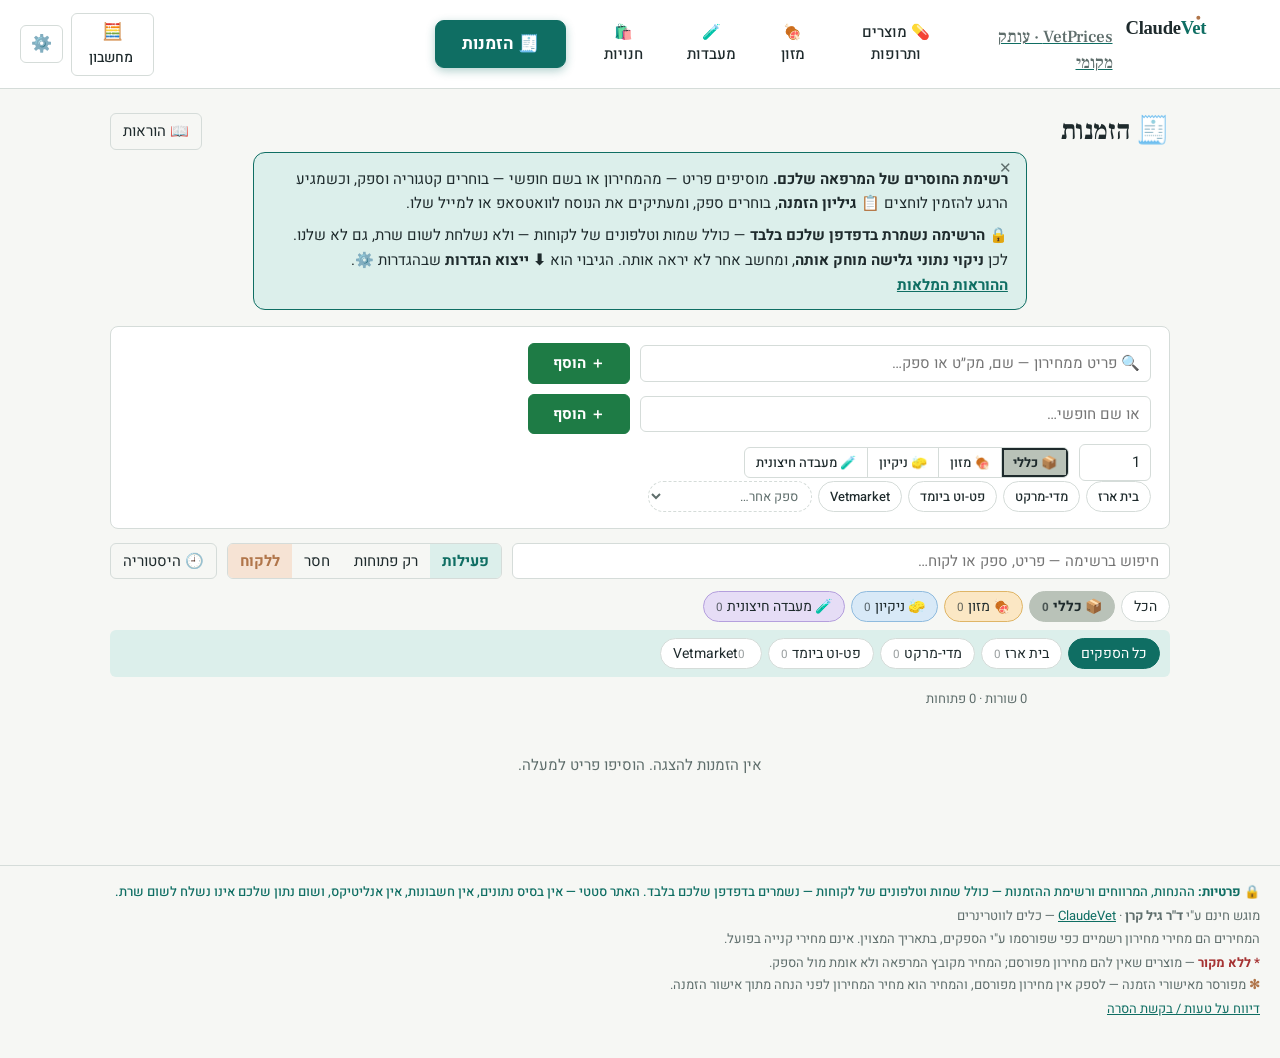
==== downloads/vetprices-offline.html @ 3f44b760 "feat(orders): open the order list to every vet, with instructions The orders screen was clinic-only " ====
<!doctype html>
<html lang="he" dir="rtl">
<head>
<meta charset="utf-8">
<meta name="viewport" content="width=device-width, initial-scale=1">
<meta name="robots" content="noindex, nofollow">
<title>VetPrices — המחירון הווטרינרי הפתוח · ClaudeVet</title>
<link rel="icon" href="data:image/svg+xml;utf8,%3Csvg%20xmlns%3D%22http%3A//www.w3.org/2000/svg%22%20width%3D%2248%22%20height%3D%2248%22%20viewBox%3D%220%200%2048%2048%22%20role%3D%22img%22%20aria-label%3D%22ClaudeVet%22%3E%0A%20%20%3Crect%20width%3D%2248%22%20height%3D%2248%22%20rx%3D%228%22%20fill%3D%22%230F6E63%22/%3E%0A%20%20%3Ctext%20x%3D%229%22%20y%3D%2235%22%20font-family%3D%22%27Frank%20Ruhl%20Libre%27%2CGeorgia%2Cserif%22%20font-weight%3D%22700%22%20font-size%3D%2230%22%20fill%3D%22%23F6F7F4%22%3EV%3C/text%3E%0A%20%20%3Ccircle%20cx%3D%2237%22%20cy%3D%2212%22%20r%3D%223.5%22%20fill%3D%22%23B0754A%22/%3E%0A%3C/svg%3E%0A" type="image/svg+xml">
<link rel="preconnect" href="https://fonts.googleapis.com">
<link rel="stylesheet" href="https://fonts.googleapis.com/css2?family=Heebo:wght@400;500;700&family=Frank+Ruhl+Libre:wght@500;700&display=swap">
<script>if(location.protocol==="http:"&&location.hostname.endsWith("claudevet.com"))location.replace(location.href.replace(/^http:/,"https:"));</script>
<style>
/* ClaudeVet — "קליני מדויק" (brand/claudevet/BRAND.md) */
:root{
  --paper:#F6F7F4; --card:#FFFFFF; --ink:#1E2A2C; --muted:#5F6E6C; --line:#D5DCD9;
  --teal:#0F6E63; --teal-soft:#DCEFEB; --copper:#B0754A; --copper-soft:#F6E3D4;
  --ok:#1E7B45; --ok-bg:#DDF2E4; --warn:#9A6A0B; --warn-bg:#FBEFD0; --crit:#A63434; --crit-bg:#F8DCDC;
  --edit-bg:#FFFDF7;
  /* one colour per order category — the chip, and every row that belongs to it */
  --cat-general:#E7EBE6; --cat-general-b:#B9C2B8;
  --cat-food:#FBE7C4;    --cat-food-b:#DFB566;
  --cat-clean:#D8E9F7;   --cat-clean-b:#8FBBDE;
  --cat-lab:#E6DDF6;     --cat-lab-b:#B49FDD;
  --cat-shop:#FAD9E4;    --cat-shop-b:#E098AF;
}
@media (prefers-color-scheme: dark){ :root{
  --paper:#121A1B; --card:#182223; --ink:#E7ECEA; --muted:#9BABA8; --line:#2A3637;
  --teal:#5CC4B5; --teal-soft:#1B3733; --copper:#D9A06E; --copper-soft:#3B2A1B;
  --ok:#6FD495; --ok-bg:#163826; --warn:#E5B85C; --warn-bg:#3A2E10; --crit:#F08A8A; --crit-bg:#432020;
  --edit-bg:#1F2A2B;
  --cat-general:#2B3435; --cat-general-b:#4B5857;
  --cat-food:#3E3216;    --cat-food-b:#7C6428;
  --cat-clean:#18303F;   --cat-clean-b:#2F5D79;
  --cat-lab:#2C2440;     --cat-lab-b:#544379;
  --cat-shop:#3D2029;    --cat-shop-b:#75404F;
}}
*{box-sizing:border-box}
[hidden]{display:none!important}
html{-webkit-text-size-adjust:100%}
body{margin:0;background:var(--paper);color:var(--ink);font-family:Heebo,Arial,sans-serif;font-size:15px;line-height:1.5}
h1,h2{font-family:"Frank Ruhl Libre",Georgia,serif;font-weight:700;text-wrap:balance;margin:0}
a{color:var(--teal)}
button{font:inherit;cursor:pointer;border-radius:6px;border:1px solid var(--line);background:var(--card);color:var(--ink);padding:6px 12px}
button:focus-visible,input:focus-visible,a:focus-visible{outline:2px solid var(--teal);outline-offset:2px}
button.ghost{background:transparent}
button.small{padding:3px 9px;font-size:13px}
button.danger{color:var(--crit)}
input[type=search],input[type=text],input[type=number]{font:inherit;border:1px solid var(--line);border-radius:6px;padding:6px 10px;background:var(--card);color:var(--ink)}
.sr-only{position:absolute;width:1px;height:1px;overflow:hidden;clip-path:inset(50%)}

/* gate */
.gate{min-height:100vh;display:grid;place-items:center;padding:24px}
.gate-card{background:var(--card);border:1px solid var(--line);border-radius:8px;box-shadow:0 1px 2px rgba(30,42,44,.05),0 8px 28px rgba(30,42,44,.07);padding:36px 32px;max-width:440px;width:100%;text-align:center}
.gate-logo{height:36px;margin-bottom:18px}
.gate-card h1{font-size:26px;margin-bottom:8px}
.gate-card p{color:var(--muted);margin:0 0 18px}
.gate-card form{display:flex;gap:8px}
.gate-card input{flex:1;text-align:center;font-size:18px;letter-spacing:.08em}
.gate-card button[type=submit]{background:var(--teal);color:#fff;border-color:var(--teal);font-weight:700}
.gate-err{color:var(--crit)!important}
.gate-foot{font-size:13px;margin:0!important}

/* header */
.top{display:flex;align-items:center;gap:18px;flex-wrap:nowrap;padding:12px 20px;background:var(--card);border-bottom:1px solid var(--line);position:sticky;top:0;z-index:5}
.brand{display:flex;align-items:baseline;gap:10px}
.brand img{height:30px;display:block}
.product{font-family:"Frank Ruhl Libre",Georgia,serif;font-weight:500;color:var(--muted);font-size:17px}
.tabs{display:flex;gap:4px}
.tabs button{border:none;background:transparent;padding:8px 12px;font-weight:500;border-bottom:2px solid transparent;border-radius:0}
.tabs button.on{border-bottom-color:var(--teal);color:var(--teal);font-weight:700}
.top-actions{display:flex;gap:8px;align-items:center}
.top-nav{display:flex;align-items:center;gap:18px;min-width:0}
.mode{background:var(--card);border-color:var(--teal);color:var(--teal);font-weight:700}
.mode[aria-pressed=true]{background:var(--teal);color:#fff}

main{max-width:1280px;margin:0 auto;padding:16px 20px 48px}
.controls .row{display:flex;gap:10px;flex-wrap:wrap;align-items:center}
.controls input[type=search]{flex:1;min-width:220px}
.seg{display:inline-flex;border:1px solid var(--line);border-radius:6px;overflow:hidden}
.seg button{border:none;border-radius:0;background:transparent;padding:6px 12px}
.seg button.on{background:var(--teal-soft);color:var(--teal);font-weight:700}
.dl{text-decoration:none;padding:6px 12px;border:1px solid var(--line);border-radius:6px;color:var(--ink);white-space:nowrap}
.chips{display:flex;flex-wrap:wrap;gap:6px;margin-top:12px}
.chips.sub{margin-top:8px;padding:8px 10px;background:var(--teal-soft);border-radius:6px}
#oSups .chip:not(.on) small:only-child{opacity:.45}
.chip{border-radius:999px;padding:4px 12px;font-size:14px;background:var(--card)}
.chip.on{background:var(--teal);color:#fff;border-color:var(--teal)}
.chip small{opacity:.7;margin-inline-start:4px;font-variant-numeric:tabular-nums}
.chip .st{display:inline-block;width:7px;height:7px;border-radius:50%;margin-inline-start:6px;vertical-align:middle}
.st.ok{background:var(--ok)} .st.stale{background:var(--warn)} .st.missing{background:var(--crit)}

/* pricing bar */
.pricing-bar{margin:14px 0 4px;border:1px solid var(--teal);border-radius:8px;background:var(--card);padding:12px 14px}
.pb-head{display:flex;gap:12px;align-items:center;flex-wrap:wrap;margin-bottom:10px}
.pb-head strong{color:var(--teal);font-size:16px}
.pb-note{color:var(--muted);font-size:13px;flex:1;min-width:260px}
.pb-actions{display:flex;gap:6px}
.pb-grid{display:flex;gap:12px;flex-wrap:wrap}
.pb-box{border:1px solid var(--line);border-radius:6px;padding:10px 12px;display:flex;gap:14px;flex-wrap:wrap;align-items:center}
.pb-box.grow{flex:1;min-width:280px;display:block}
.pb-title{font-size:12px;color:var(--muted);letter-spacing:.02em;width:100%;margin-bottom:6px}
.pb-box label{display:inline-flex;align-items:center;gap:6px;font-size:14px}
.pb-box input[type=number]{width:80px;text-align:center}
.sp-grid{display:grid;grid-template-columns:repeat(auto-fill,minmax(250px,1fr));gap:6px 14px}
.sp-row{display:grid;grid-template-columns:1fr 62px 62px 62px;gap:6px;align-items:center;font-size:14px}
.sp-row .lbl{overflow:hidden;text-overflow:ellipsis;white-space:nowrap}
.sp-row input{width:100%;text-align:center;padding:3px 4px;font-size:13px}
.sp-hdr{grid-template-columns:1fr 62px 62px 62px;font-size:11px;color:var(--muted)}

.meta-line{display:flex;justify-content:space-between;gap:12px;color:var(--muted);font-size:13px;margin:12px 2px 6px;flex-wrap:wrap}

/* table */
.tbl{overflow-x:auto;border:1px solid var(--line);border-radius:8px;background:var(--card)}
table{border-collapse:collapse;width:100%;font-size:14px}
th,td{padding:7px 10px;text-align:right;border-bottom:1px solid var(--line);vertical-align:middle}
th{background:var(--teal-soft);font-weight:700;white-space:nowrap;position:sticky;top:0}
td.num,th.num{font-variant-numeric:tabular-nums;white-space:nowrap;text-align:left;direction:ltr}
td.price{color:var(--copper);font-weight:700}
td.name{min-width:240px}
td.name small{display:block;color:var(--muted);font-size:12px}
td.sup{white-space:nowrap}
td .date{font-size:12px;color:var(--muted);white-space:nowrap}
td .date.stale{color:var(--warn)} td .date.missing{color:var(--crit)}
td a.src{font-size:12px;text-decoration:none;white-space:nowrap}
td.edit input{width:72px;text-align:center;padding:3px 4px;font-size:13px;background:var(--edit-bg)}
td.edit input.ovr{border-color:var(--copper);box-shadow:inset 0 0 0 1px var(--copper)}
td.edit{white-space:nowrap}
td.cust{font-weight:700;color:var(--teal)}
tr.ovr td:first-child{box-shadow:inset 3px 0 0 var(--copper)}
.more{display:block;margin:10px auto;padding:8px 20px}
.empty{padding:24px;text-align:center;color:var(--muted)}
.badge{display:inline-block;padding:1px 8px;border-radius:999px;font-size:12px;font-weight:700;white-space:nowrap}
.badge.ok{background:var(--ok-bg);color:var(--ok)} .badge.stale{background:var(--warn-bg);color:var(--warn)} .badge.missing{background:var(--crit-bg);color:var(--crit)}

footer{max-width:1280px;margin:0 auto;padding:16px 20px 40px;display:flex;flex-direction:column;gap:4px;color:var(--muted);font-size:13px;border-top:1px solid var(--line)}

dialog{border:1px solid var(--line);border-radius:8px;background:var(--card);color:var(--ink);padding:18px 20px;max-width:900px;width:calc(100% - 32px)}
dialog::backdrop{background:rgba(20,30,30,.5)}
.dlg-head{display:flex;justify-content:space-between;align-items:center;margin-bottom:6px}
.dlg-head h2{font-size:22px}
.dlg-note{color:var(--muted);font-size:13px;margin:0 0 12px}

@media (max-width:700px){
  .top{padding:10px 12px;gap:10px}
  .tabs{order:3;width:100%;justify-content:space-between}
  .tabs button{padding:6px 4px;font-size:14px}
  main{padding:12px 10px 40px}
  .controls .row{gap:8px}
  table{font-size:13px}
  th,td{padding:6px 7px}
  td.name{min-width:130px}
  /* on a phone the price must fit on screen. category and sku are the two columns
     worth losing (chips and the search already cover them), and the remaining
     headers/supplier names have to wrap or the table still overflows. */
  #catalog th:nth-child(3),#catalog td:nth-child(3),
  #catalog th:nth-child(4),#catalog td:nth-child(4){display:none}
  #catalog th{white-space:normal}
  #catalog td.sup{white-space:normal;max-width:80px}
  .sp-row{grid-template-columns:1fr 56px 56px 56px}
}
@media (prefers-reduced-motion:no-preference){ .chip,button{transition:background .12s,color .12s} }

/* ---------- landing ---------- */
.home{max-width:1000px;margin:0 auto;padding:56px 20px 40px;text-align:center}
.home h1{font-family:"Frank Ruhl Libre",Georgia,serif;font-size:34px;margin:0 0 8px}
.home-sub{color:var(--muted);max-width:64ch;margin:0 auto 30px}
.tiles{display:grid;grid-template-columns:repeat(4,1fr);gap:14px}
.tile.calc{grid-column:1/-1;flex-direction:row;justify-content:center;gap:14px;padding:18px}
.tile.calc .ico{font-size:26px}
.tile{display:flex;flex-direction:column;align-items:center;gap:6px;padding:26px 16px;border:1px solid var(--line);
  border-radius:10px;background:var(--card);cursor:pointer;transition:transform .12s,border-color .12s}
.tile:hover{transform:translateY(-2px);border-color:var(--teal)}
.tile .ico{font-size:34px;line-height:1}
.tile b{font-family:"Frank Ruhl Libre",Georgia,serif;font-size:19px;color:var(--teal)}
.tile small{color:var(--muted);font-size:13px}
.tile.calc{border-style:dashed}
.home-foot{margin-top:26px}

/* ---------- pages (settings / calculator) ---------- */
.page{max-width:1100px;margin:0 auto;padding:22px 20px 50px}
.page-head h1{font-family:"Frank Ruhl Libre",Georgia,serif;font-size:27px;margin:0 0 4px}
.seg.wrap{flex-wrap:wrap}
.ord-head{display:flex;align-items:center;justify-content:space-between;gap:14px;flex-wrap:wrap}
.ord-head h1{margin:0}
.page-head p{color:var(--muted);max-width:70ch}
.box{background:var(--card);border:1px solid var(--line);border-radius:8px;padding:16px 18px;margin:14px 0}
.box h2{font-family:"Frank Ruhl Libre",Georgia,serif;font-size:19px;margin:0 0 10px}
.hint{color:var(--muted);font-size:13px}
.row.gap{display:flex;gap:10px;align-items:center;flex-wrap:wrap}
.sec-grid{display:grid;grid-template-columns:repeat(auto-fit,minmax(210px,1fr));gap:10px}
.sec-card{border:1px solid var(--line);border-radius:6px;padding:10px 12px;display:flex;flex-direction:column;gap:6px}
.sec-card b{color:var(--teal)}
.sec-card label{display:flex;justify-content:space-between;align-items:center;gap:8px;font-size:14px}
.sec-card input{width:82px;text-align:center}
#supBody select{font:inherit;padding:4px 6px;border-radius:6px;border:1px solid var(--line);background:var(--card);color:var(--ink)}
#supBody input{width:86px}
.top-actions .icon{font-size:17px;padding:5px 10px}
.top-actions .icon span{font-size:14px;font-weight:500;margin-inline-start:3px}
.seg.big button{padding:7px 14px;font-weight:500}
.seg.big button.on{background:var(--teal);color:#fff}
.clinic-bar{display:flex;gap:12px;align-items:center;flex-wrap:wrap;margin:12px 0 0;padding:10px 14px;
  border:1px solid var(--teal);border-radius:8px;background:var(--teal-soft);font-size:14px}
.cb-formula{color:var(--muted);flex:1;min-width:260px;font-size:13px}

/* ---------- calculator ---------- */
.calc-wrap{display:grid;grid-template-columns:1fr 1fr;gap:14px}
.fld{display:flex;justify-content:space-between;align-items:center;gap:10px;margin:8px 0;font-size:15px}
.fld input{width:130px;text-align:left;direction:ltr}
.sug{border:1px solid var(--line);border-radius:6px;background:var(--card);max-height:240px;overflow:auto;margin-bottom:8px}
.sug button{display:block;width:100%;text-align:right;border:none;border-bottom:1px solid var(--line);border-radius:0;background:transparent;padding:7px 10px;font-size:14px}
.sug button:hover{background:var(--teal-soft)}
.sug small{display:block;color:var(--muted);font-size:12px}
.res-row{display:flex;justify-content:space-between;padding:9px 0;border-bottom:1px solid var(--line);font-variant-numeric:tabular-nums}
.res-row:last-of-type{border-bottom:none}
.res-row b{color:var(--copper)}
.res-row.big{font-size:20px}
.res-row.big b{color:var(--teal)}
@media (max-width:800px){.calc-wrap{grid-template-columns:1fr}}
@media (max-width:860px){.tiles{grid-template-columns:repeat(2,1fr)}}
@media (max-width:700px){.home{padding:32px 12px}.home h1{font-size:26px}.tile{padding:18px 10px}.tile .ico{font-size:28px}.tile.calc{flex-direction:column}
  /* the clinic build adds its own links here, so five buttons have to fit a phone */
  .top-actions{justify-content:flex-end;flex-wrap:wrap}
  /* only the clinic build is crowded enough to need icon-only buttons */
  .mode-clinic .top-actions .icon span{display:none}
  .top{flex-wrap:wrap}
  .top-nav{width:100%;flex-wrap:wrap;gap:10px}}

.grid-kpi{display:grid;grid-template-columns:repeat(auto-fit,minmax(160px,1fr));gap:12px;margin:14px 0}
.grid-kpi .kpi{background:var(--card);border:1px solid var(--line);border-radius:8px;padding:14px 16px}
.grid-kpi .n{font-size:28px;font-weight:700;font-variant-numeric:tabular-nums;line-height:1.1;color:var(--teal)}
.grid-kpi .l{font-size:13px;color:var(--muted)}

/* ---------- food facets ---------- */
.facets{display:flex;flex-wrap:wrap;gap:8px 18px;margin:8px 0 0;padding-top:8px;border-top:1px solid var(--line)}
.facet{display:flex;align-items:center;flex-wrap:wrap;gap:6px}
.facet .flab{font-size:12px;font-weight:700;color:var(--muted);margin-inline-end:2px}
.facet .chip{padding:3px 10px;font-size:13px}

/* ---------- rows parsed out of invoices (no published price list) ---------- */
.chip .inv,.date .inv,.legend .inv{color:var(--copper);font-style:normal;font-weight:700;margin-inline-start:4px}
.chip.parsed{border-color:var(--copper)}
.chip.parsed.on{background:var(--copper);border-color:var(--copper)}
.chip.parsed.on .inv{color:#fff}
td .date.parsed{color:var(--copper)}
.legend{font-size:12px;color:var(--muted);align-self:center;margin-inline-start:6px}
.legend .inv{margin-inline-start:0;margin-inline-end:3px}

/* ---------- calculator: centred, with the two entry fields carrying the weight ---------- */
.calc-page{max-width:860px}
.calc-page .page-head{text-align:center}
.calc-page .page-head h1{font-size:31px}
.calc-page .page-head p{margin-inline:auto}
.fld.key{font-weight:700;font-size:16px;margin:12px 0;padding:9px 11px;border-radius:8px;
  background:var(--teal-soft);border:1px solid var(--teal)}
.fld.key input{width:150px;font-weight:700;font-size:16px;border:2px solid var(--teal);
  background:var(--card);padding:6px 9px}
.fld.key input:focus{outline:2px solid var(--teal);outline-offset:1px}

/* ---------- advanced calculator: price bands ---------- */
.adv-toggle{text-align:center;margin:20px 0 0}
.adv-toggle button{font-size:15px;padding:8px 18px}
.box.adv h3{font-size:16px;margin:20px 0 6px}
.box.adv .tin{width:82px;text-align:left;direction:ltr;margin-inline-start:8px}
.box.adv td{vertical-align:middle}
.chk{display:flex;align-items:center;gap:7px;font-size:14px}
.chk input{width:16px;height:16px}
.ghost.small{padding:2px 9px;font-size:13px}
.chip .inv.internal,.date .inv.internal,.legend .inv.internal{color:var(--crit)}
.chip.parsed.internal{border-color:var(--crit)}
.chip.parsed.internal.on{background:var(--crit);border-color:var(--crit)}
td .date.parsed.internal{color:var(--crit)}

/* ---------- the price-list / clinic switch: the bar's main control ---------- */
.mid-nav{display:flex;align-items:center;gap:12px;margin-inline:auto;flex:none}
.seg.mode-seg{flex:none;border:2px solid var(--teal);border-radius:9px;
  box-shadow:0 2px 8px rgba(15,110,99,.22)}
.ord-cta{background:var(--teal);color:#fff;border-color:var(--teal);font-size:17px;font-weight:700;
  padding:10px 26px;border-radius:9px;box-shadow:0 3px 10px rgba(15,110,99,.32)}
.ord-cta:hover{filter:brightness(1.08)}
/* The clinic copy shows the section tabs as a second, full-width bar under the header, and
   only over a price list. display:contents lifts .brand and .tabs into .top's own flex row so
   the tabs can claim a row of their own — no markup change, so the public header is untouched. */
.mode-clinic .top{flex-wrap:wrap}
.mode-clinic .top-nav{display:contents}
.mode-clinic .tabs{display:none}
.mode-clinic.on-catalog .tabs{display:flex;order:9;flex-basis:100%;justify-content:center;gap:10px;
  border-top:1px solid var(--line);margin-top:6px;padding-top:8px}
.seg.mode-seg button{font-size:16px;font-weight:600;padding:9px 20px}
.seg.mode-seg button.on{background:var(--teal);color:#fff;font-weight:700}
.seg.mode-seg button:not(.on):hover{background:var(--teal-soft)}
@media (max-width:700px){
  .mid-nav{order:2;margin-inline:0;gap:8px}
  .seg.mode-seg button{font-size:15px;padding:8px 14px}
  .ord-cta{font-size:15px;padding:8px 14px}
}

/* ---------- purchase discount: what you PAY, framed apart from what you charge ---------- */
.buy-note{border:2px solid var(--crit);border-radius:8px;padding:11px 14px;margin:0 0 10px;
  background:rgba(166,52,52,.07);background:color-mix(in srgb,var(--crit) 7%,transparent);font-size:14px}
.buy-note b{color:var(--crit)}
th.buy{background:rgba(166,52,52,.14);background:color-mix(in srgb,var(--crit) 14%,var(--card));color:var(--crit);
  border-inline:2px solid var(--crit);border-top:2px solid var(--crit)}
td.buy{border-inline:2px solid var(--crit);background:rgba(166,52,52,.05);background:color-mix(in srgb,var(--crit) 5%,transparent)}
tbody tr:last-child td.buy{border-bottom:2px solid var(--crit)}
#supBody td.buy input{width:110px;font-weight:700;text-align:center;border-color:var(--crit)}
td.buy .pc{color:var(--crit);font-weight:700}
footer .marks{display:flex;flex-direction:column;gap:3px}
footer .marks .inv{font-style:normal;font-weight:700}
footer .marks .inv.internal{color:var(--crit)}
footer .marks .inv.invoices{color:var(--copper)}
footer .marks b{color:var(--crit)}

/* ---------- privacy statement: shown where a vet is about to type their own numbers ---------- */
.privacy{border:2px solid var(--teal);border-radius:10px;background:var(--teal-soft);
  padding:16px 20px;margin:16px 0 6px}
.privacy h2{font-family:"Frank Ruhl Libre",Georgia,serif;font-size:19px;color:var(--teal);margin:0 0 8px}
.privacy ul{margin:0;padding-inline-start:20px}
.privacy li{margin:5px 0;font-size:14.5px}
.privacy li b{color:var(--teal)}
.gate-privacy{font-size:13.5px;color:var(--teal);background:var(--teal-soft);
  border-radius:8px;padding:9px 12px;margin:0 0 16px}
.foot-privacy{color:var(--teal);font-weight:500}
td.buyprice{font-weight:600;color:var(--copper)}
td.cust-ro{font-weight:700;color:var(--teal);font-size:15px}
#viewSeg button{padding:7px 14px}

/* ---------- clinic copy: server-side save feedback + external links in the header ---------- */
#toast{position:fixed;inset-block-end:18px;inset-inline-start:18px;z-index:50;padding:9px 16px;
  border-radius:8px;background:var(--teal);color:#fff;font-size:14px;font-weight:500;
  box-shadow:0 6px 20px -8px rgba(0,0,0,.5);opacity:0;transform:translateY(8px);
  pointer-events:none;transition:opacity .18s,transform .18s}
#toast.show{opacity:1;transform:none}
#toast.bad{background:var(--crit)}
a.extlink{text-decoration:none;display:inline-flex;align-items:center;gap:5px}

/* ---------- help / backup page ---------- */
.danger-box{border-color:var(--copper);background:var(--edit-bg)}
.danger-box h2{color:var(--copper)}
.big-note{font-size:17px;line-height:1.6;margin:0 0 14px}
ul.tick{list-style:none;margin:8px 0;padding:0;display:grid;gap:9px}
ul.tick li{padding-inline-start:2px}
ol.steps{margin:8px 0 14px;padding-inline-start:22px;display:grid;gap:7px}
.warn-line{background:var(--warn-bg);border-radius:6px;
  padding:11px 14px;margin:12px 0 0;font-size:14.5px}
button.big,a.big{font-size:16px;padding:9px 20px}
code{font-family:ui-monospace,Consolas,monospace;font-size:.9em;background:var(--teal-soft);
  padding:1px 6px;border-radius:4px;color:var(--teal);direction:ltr;display:inline-block}
/* the offline bundle has no server behind it — the links that need one are hidden */
.mode-offline #dl,.mode-offline a.src,.mode-offline #offlineBtn{display:none}
button.linkish{background:none;border:0;padding:0;color:var(--teal);font:inherit;font-weight:700;
  text-decoration:underline;cursor:pointer}
.tag-internal{font-family:Heebo,sans-serif;font-size:12px;font-weight:700;color:var(--copper);
  border:1px solid var(--copper);border-radius:999px;padding:2px 10px;vertical-align:middle;
  margin-inline-start:8px;white-space:nowrap}
.internal-note{background:var(--teal-soft);border-radius:8px;padding:11px 14px;margin:12px 0 0;font-size:15px}
.res-row small{font-weight:400;color:var(--muted);font-size:12.5px;margin-inline-start:5px}

/* ---------- orders (clinic copy) ---------- */
/* everything order-related is server-backed, so it only exists in the clinic build */
body:not(.mode-clinic) .clinic-only{display:none}
.mode-clinic .pub-only{display:none}
.mode-offline #oGuideDl{display:none}
.tile.orders{grid-column:1/-1;border-style:dashed;border-color:var(--teal)}
.ord-intro{position:relative;background:var(--teal-soft);border:1px solid var(--teal);border-radius:12px;
  padding:14px 18px 12px;margin:0 0 16px;max-width:73%;margin-inline:auto}
.ord-intro p{margin:0 0 7px;font-size:15px;line-height:1.65}
.ord-intro p:last-child{margin-bottom:0}
.ord-intro .x{position:absolute;inset-inline-start:8px;top:6px;background:none;border:0;padding:2px 6px;
  color:var(--muted);font-size:15px;cursor:pointer;line-height:1}
.ord-intro .x:hover{color:var(--ink)}
#clinicName{flex:1 1 260px;max-width:340px}
.ord-add .row{align-items:center}
.pickwrap{position:relative;flex:2 1 240px;min-width:200px}
.pickwrap input{width:100%}
.pickwrap .sug{position:absolute;inset-inline:0;top:calc(100% + 4px);z-index:20;margin:0;
  box-shadow:0 8px 22px rgba(30,42,44,.16)}
.ord-add .qty{width:72px}
.ord-add .ord-line{margin-bottom:10px}
.ord-add .ord-line>.pickwrap,.ord-add .ord-line>#oName{flex:0 1 50%;width:50%;min-width:0}
.ord-add-btn{flex:none;background:var(--ok);border-color:var(--ok);color:#fff;font-weight:700;
  padding:8px 24px;font-size:15px}
.ord-add-btn:hover{filter:brightness(1.12)}
.ord-add select{font:inherit;padding:6px 10px;border-radius:6px;border:1px solid var(--line);
  background:var(--card);color:var(--ink)}
.ord-add #oSup{flex:1 1 170px}
.ord-cats{display:flex;flex-wrap:wrap;gap:10px 22px}
.ordcat{display:flex;align-items:center;gap:7px;font-size:15px}
.ord-list{display:grid;gap:7px;margin-top:4px;max-width:73%;margin-inline:auto}
#orders .meta-line{max-width:73%;margin-inline:auto}
.ord-row{display:flex;justify-content:space-between;align-items:center;gap:14px;
  background:var(--card);border:1px solid var(--line);border-radius:8px;padding:9px 13px}
.ord-row.done .ord-main b{text-decoration:line-through;color:var(--muted)}
.ord-row.gone{opacity:.62}
.ord-main{min-width:0;display:flex;align-items:center;gap:9px;flex-wrap:wrap}
.ord-main b{font-weight:500;line-height:1.35}
.ord-main small{display:flex;align-items:center}
.ord-tag{display:inline-block;font-size:12px;color:var(--muted);border:1px solid var(--line);
  border-radius:999px;padding:1px 9px;margin-inline-end:5px;white-space:nowrap}
.ord-tag.sup{border-color:var(--teal);color:var(--teal)}
.ord-tag.cli{border-color:var(--copper);color:var(--copper)}
.ord-tag.paid{border-color:var(--ok);color:var(--ok)}
button.ord-tag{cursor:pointer;background:none;font-family:inherit;font-weight:400;line-height:1.5}
button.ord-tag:hover{background:var(--teal-soft)}
.ord-tag.empty{border-style:dashed;color:var(--muted)}
.ord-tag-sel{font:inherit;font-size:12.5px;padding:1px 6px;border-radius:6px;
  border:1px solid var(--teal);color:var(--teal);background:var(--card);max-width:200px}
.ord-ctl{display:flex;align-items:center;gap:9px;flex-wrap:wrap}
.ord-ctl .qty{width:64px}
.ord-chk{display:flex;align-items:center;gap:6px;font-size:13.5px;white-space:nowrap}
.ord-date{color:var(--muted);font-size:12.5px;white-space:nowrap;font-variant-numeric:tabular-nums}
.sheet-sup{margin:0 0 8px}
.sheet-sup select{font:inherit;padding:6px 10px;border-radius:6px;border:1px solid var(--teal);
  background:var(--card);color:var(--ink);font-weight:500;max-width:100%}
#oSheetText{width:100%;box-sizing:border-box;font-family:ui-monospace,Consolas,monospace;
  font-size:13.5px;line-height:1.6;border:1px solid var(--line);border-radius:8px;padding:11px;
  background:var(--edit-bg);color:var(--ink);margin-bottom:10px}
#oHist.on{background:var(--teal-soft);border-color:var(--teal);color:var(--teal)}

/* the suppliers of the chosen category, as buttons; "ספק אחר" opens the rest */
.sup-seg{display:flex;flex-wrap:wrap;gap:6px;flex:1 1 100%}
.sup-seg button{font-size:13px;padding:4px 11px;border-radius:999px;font-weight:500}
.sup-seg button.on{background:var(--teal);border-color:var(--teal);color:#fff;font-weight:700}
.sup-seg select{font:inherit;font-size:13px;padding:4px 9px;border-radius:999px;color:var(--muted);
  border:1px dashed var(--line);background:var(--card);max-width:190px}

/* the category picker in the add row: small buttons, each in its own colour */
.cat-seg{flex:none}
.cat-seg button{font-size:13px;padding:5px 11px;font-weight:500;border-inline-start:1px solid var(--line)}
.cat-seg button:first-child{border-inline-start:0}
.cat-seg button.cat-general.on{background:var(--cat-general-b)}
.cat-seg button.cat-food.on{background:var(--cat-food-b)}
.cat-seg button.cat-clean.on{background:var(--cat-clean-b)}
.cat-seg button.cat-lab.on{background:var(--cat-lab-b)}
.cat-seg button.cat-shop.on{background:var(--cat-shop-b)}
.cat-seg button.on{color:var(--ink);font-weight:700;box-shadow:inset 0 0 0 2px var(--ink)}

/* ---------- category colours: the chip you pressed and the rows it holds ---------- */
.chip.cat-general{background:var(--cat-general);border-color:var(--cat-general-b)}
.chip.cat-food{background:var(--cat-food);border-color:var(--cat-food-b)}
.chip.cat-clean{background:var(--cat-clean);border-color:var(--cat-clean-b)}
.chip.cat-lab{background:var(--cat-lab);border-color:var(--cat-lab-b)}
.chip.cat-shop{background:var(--cat-shop);border-color:var(--cat-shop-b)}
.chip.cat-general.on{background:var(--cat-general-b);border-color:var(--cat-general-b)}
.chip.cat-food.on{background:var(--cat-food-b);border-color:var(--cat-food-b)}
.chip.cat-clean.on{background:var(--cat-clean-b);border-color:var(--cat-clean-b)}
.chip.cat-lab.on{background:var(--cat-lab-b);border-color:var(--cat-lab-b)}
.chip.cat-shop.on{background:var(--cat-shop-b);border-color:var(--cat-shop-b)}
.chip[class*="cat-"].on{color:var(--ink);font-weight:700}
/* "הכל" holds everything, so it stays the neutral one */
.chip.cat-all.on{background:var(--card);color:var(--teal);border-color:var(--teal);font-weight:700}
/* the row keeps a lighter wash of the same colour — 138 rows at full strength is a rainbow */
.ord-row.cat-general{background:color-mix(in srgb,var(--cat-general) 55%,var(--card))}
.ord-row.cat-food{background:color-mix(in srgb,var(--cat-food) 45%,var(--card))}
.ord-row.cat-clean{background:color-mix(in srgb,var(--cat-clean) 45%,var(--card))}
.ord-row.cat-lab{background:color-mix(in srgb,var(--cat-lab) 45%,var(--card))}
.ord-row.cat-shop{background:color-mix(in srgb,var(--cat-shop) 45%,var(--card))}

/* a line that belongs to a customer has to be spottable from across the room */
/* the customer filter carries the same copper as the customer chips, so it reads as one thing */
#oFilter button[data-of="client"]{background:var(--copper-soft);color:var(--copper);font-weight:700}
#oFilter button[data-of="client"].on{background:var(--copper);color:#fff}
.ord-tag.cli:not(.empty){background:var(--copper);border-color:var(--copper);color:#fff;font-weight:500}
.ord-tag.cli:not(.empty):hover{filter:brightness(1.1);background:var(--copper)}
@media (max-width:700px){
  .ord-list,#orders .meta-line{max-width:100%}
  .ord-row{flex-direction:column;align-items:stretch;gap:9px}
  .ord-ctl{justify-content:space-between}
  .ord-add .row>*{flex:1 1 100%}
  .ord-add .ord-line>.pickwrap,.ord-add .ord-line>#oName{flex:1 1 100%;width:100%}
  .ord-add .qty{flex:0 0 72px}
  .ord-add select{flex:1 1 40%}
}

</style>
<script>window.__VP_EMBED={"config.json":{"mode":"offline","product":"VetPrices · עותק מקומי","contact":"vetrinarbatyam@gmail.com","site":"https://claudevet.com"},"data/index.json":{"built_at":"2026-08-26","vat_rate":18,"pricelists":[{"action":"ok","action_note":"מעודכן.","slug":"beit-erez","type":"medical","supplier":"בית ארז (מילטין)","price_list_date":"2026-07","source_file":"sources/medical/beit-erez-2026-07.pdf","source_files":["sources/medical/beit-erez-2026-07.pdf"],"source_kind":"pricelist","vat_basis":"no_vat","vat_rate":18,"item_count":410,"status":"current","imported_at":"2026-08-26","notes":"מחירון חיות קטנות יולי 2026"},{"action":"ok","action_note":"מעודכן.","slug":"msd","type":"medical","supplier":"MSD (ברווקטו)","price_list_date":"2026","source_file":"sources/medical/msd-2026.pdf","source_files":["sources/medical/msd-2026.pdf"],"source_kind":"pricelist","vat_basis":"no_vat","vat_rate":18,"item_count":16,"status":"current","imported_at":"2026-08-26","notes":"מחיר לווטרינר 2026"},{"action":"ok","action_note":"מחירון נובמבר 2025 — עדיין בתוקף, אך אם יצא מחירון 2026 כדאי להחליף.","slug":"miltin-consum","type":"medical","supplier":"בית ארז — ציוד מתכלה","price_list_date":"2025-11","source_file":"sources/medical/miltin-consum-2025-11.pdf","source_files":["sources/medical/miltin-consum-2025-11.pdf"],"source_kind":"pricelist","vat_basis":"no_vat","vat_rate":18,"item_count":406,"status":"current","imported_at":"2026-08-26","notes":"חטיבה וטרינרית מילטין — ציוד מתכלה נובמבר 2025"},{"action":"ok","action_note":"מעודכן.","slug":"zoetis","type":"medical","supplier":"זואטיס (Zoetis)","price_list_date":"2026","source_file":"sources/medical/zoetis-2026.pdf","source_files":["sources/medical/zoetis-2026.pdf","sources/medical/zoetis-2026-2.pdf"],"source_kind":"pricelist","vat_basis":"no_vat","vat_rate":18,"item_count":39,"status":"current","imported_at":"2026-08-26","notes":"מחיר לווטרינר 2026 — תרופות + סימפריקה/סטרונגהולד"},{"action":"ok","action_note":"אין מחירון מפורסם לוטמרקט — כל שורה היא מחיר המחירון לפני הנחה מתוך אישור הזמנה, עם התאריך שלה.","slug":"vetmarket","type":"medical","supplier":"וטמרקט","price_list_date":"2026-08","source_file":null,"source_files":[],"source_kind":"invoices","vat_basis":"no_vat","vat_rate":18,"item_count":294,"status":"current","imported_at":"2026-08-26","notes":"לוטמרקט אין מחירון מפורסם. הרשימה נבנית מפרסור אישורי הזמנה (09/2023–08/2026) משלושה מקורות — מחיר המחירון לפני הנחה, עם תאריך לכל שורה"},{"action":"ok","action_note":"נאסף אוטומטית מאתר medi-market.co.il.","slug":"medi-market","type":"medical","supplier":"מדי-מרקט","price_list_date":"2026-06","source_file":null,"source_files":[],"source_kind":"pricelist","vat_basis":"with_vat","vat_rate":18,"item_count":2383,"status":"current","imported_at":"2026-08-26","notes":"מחירי אתר medi-market.co.il (נאספו 30/06/2026)"},{"action":"ok","action_note":"מעודכן.","slug":"petvet","type":"medical","supplier":"פט-וט ביומד","price_list_date":"2026-05","source_file":"sources/medical/petvet-2026-05.pdf","source_files":["sources/medical/petvet-2026-05.pdf"],"source_kind":"pricelist","vat_basis":"no_vat","vat_rate":18,"item_count":167,"status":"current","imported_at":"2026-08-26","notes":"מחירון 2026 — כל המותגים (DermatoVet, Zymox, WePharm, VetInnov, Uranotest ועוד)"},{"action":"ok","action_note":"מעודכן.","slug":"rc-vet","type":"food","supplier":"Royal Canin VET","price_list_date":"2026-06","source_file":"sources/food/rc-vet-2026-06.pdf","source_files":["sources/food/rc-vet-2026-06.pdf"],"source_kind":"pricelist","vat_basis":"no_vat","vat_rate":18,"item_count":108,"status":"current","imported_at":"2026-08-26","notes":"מחירון קמעונאי יוני 2026"},{"action":"ok","action_note":"מעודכן.","slug":"rc-retail","type":"food","supplier":"Royal Canin חנויות","price_list_date":"2026-01","source_file":"sources/food/rc-retail-2026-01.pdf","source_files":["sources/food/rc-retail-2026-01.pdf"],"source_kind":"pricelist","vat_basis":"no_vat","vat_rate":18,"item_count":168,"status":"current","imported_at":"2026-08-26","notes":"מחירון קמעונאי ינואר 2026"},{"action":"ok","action_note":"מעודכן.","slug":"hills-pd","type":"food","supplier":"Hill's Prescription Diet","price_list_date":"2026-04","source_file":"sources/food/hills-pd-2026-04.pdf","source_files":["sources/food/hills-pd-2026-04.pdf"],"source_kind":"pricelist","vat_basis":"no_vat","vat_rate":18,"item_count":123,"status":"current","imported_at":"2026-08-26","notes":"מחירון אפריל 2026 — מק\"ט ומשקל אריזה מהמחירון עצמו"},{"action":"ok","action_note":"מעודכן.","slug":"hills-sp","type":"food","supplier":"Hill's Science Plan","price_list_date":"2026-04","source_file":"sources/food/hills-sp-2026-04.pdf","source_files":["sources/food/hills-sp-2026-04.pdf"],"source_kind":"pricelist","vat_basis":"no_vat","vat_rate":18,"item_count":86,"status":"current","imported_at":"2026-08-26","notes":"מחירון אפריל 2026 (בתוקף ממאי 2026)"},{"action":"no_source","action_note":"היחיד מבין שלושת קווי Hill's בלי מחירון משלו. אינו מופיע במחירון ה-PD, וגדלי האריזה שונים מ-Science Plan — כלומר קו נפרד. 42 השורות מתומחרות מקובץ המרפאה בלבד.","slug":"hills-ve","type":"food","supplier":"Hill's Vet Essentials","price_list_date":"2026-04","source_file":null,"source_files":[],"source_kind":"internal","vat_basis":"no_vat","vat_rate":18,"item_count":42,"status":"current","imported_at":"2026-08-26","notes":null},{"action":"refresh","action_note":"המחירון האחרון שבידינו הוא 02/2025 (57 פריטים). כדאי לבקש מהיבואן מחירון 2026.","slug":"vetlife","type":"food","supplier":"VetLife","price_list_date":"2025-02","source_file":"sources/food/vetlife-2025-02.pdf","source_files":["sources/food/vetlife-2025-02.pdf"],"source_kind":"pricelist","vat_basis":"no_vat","vat_rate":18,"item_count":57,"status":"stale","imported_at":"2026-08-26","notes":"מחירון פברואר 2025"},{"action":"ok","action_note":"מעודכן.","slug":"purina-vet","type":"food","supplier":"Purina Pro Plan VET","price_list_date":"2026-06","source_file":"sources/food/purina-vet-2026-06.pdf","source_files":["sources/food/purina-vet-2026-06.pdf"],"source_kind":"pricelist","vat_basis":"no_vat","vat_rate":18,"item_count":37,"status":"current","imported_at":"2026-08-26","notes":"מחיר מחירון ליחידה (ללא הנחות)"},{"action":"ok","action_note":"מעודכן.","slug":"purina-retail","type":"food","supplier":"פורינה (חנויות)","price_list_date":"2026-06","source_file":"sources/food/purina-retail-2026-06.pdf","source_files":["sources/food/purina-retail-2026-06.pdf"],"source_kind":"pricelist","vat_basis":"no_vat","vat_rate":18,"item_count":170,"status":"current","imported_at":"2026-08-26","notes":"פריסקיז · פנסי פיסט · גורמה · פרו פלאן · דנטלייף — מחיר מחירון בלבד"},{"action":"ok","action_note":"מעודכן.","slug":"monge-vet","type":"food","supplier":"Monge Vet Solution","price_list_date":"2026-07","source_file":"sources/food/monge-vet-2026-07.pdf","source_files":["sources/food/monge-vet-2026-07.pdf"],"source_kind":"pricelist","vat_basis":"no_vat","vat_rate":18,"item_count":41,"status":"current","imported_at":"2026-08-26","notes":"מחירון יולי 2026 — יבש + רטוב"},{"action":"ok","action_note":"מעודכן.","slug":"monge","type":"food","supplier":"Monge","price_list_date":"2026-07","source_file":"sources/food/monge-2026-07.pdf","source_files":["sources/food/monge-2026-07.pdf","sources/food/monge-2026-07-2.pdf"],"source_kind":"pricelist","vat_basis":"no_vat","vat_rate":18,"item_count":109,"status":"current","imported_at":"2026-08-26","notes":"מחירון יולי 2026 — יבש + BeWild"},{"action":"ok","action_note":"מעודכן.","slug":"aml","type":"labs","supplier":"AML","price_list_date":"2026-06","source_file":"sources/labs/aml-2026-06.pdf","source_files":["sources/labs/aml-2026-06.pdf"],"source_kind":"pricelist","vat_basis":"with_vat","vat_rate":18,"item_count":123,"status":"current","imported_at":"2026-08-26","notes":"בתוקף מ-1.6.2026"},{"action":"ok","action_note":"מעודכן.","slug":"hamachon","type":"labs","supplier":"המכון (מעבדה חיצונית)","price_list_date":"2026-01","source_file":"sources/labs/hamachon-2026-01.docx","source_files":["sources/labs/hamachon-2026-01.docx"],"source_kind":"pricelist","vat_basis":"no_vat","vat_rate":18,"item_count":90,"status":"current","imported_at":"2026-08-26","notes":null},{"action":"ok","action_note":"מעודכן.","slug":"idexx","type":"labs","supplier":"IDEXX","price_list_date":"2026-01","source_file":"sources/labs/idexx-2026-01.pdf","source_files":["sources/labs/idexx-2026-01.pdf"],"source_kind":"pricelist","vat_basis":"no_vat","vat_rate":18,"item_count":137,"status":"current","imported_at":"2026-08-26","notes":"מחירון מקוצר 2026 — הבדיקות המוצעות בישראל"},{"action":"ok","action_note":"ארכיון רפרנס, לא פער: המחירון המקוצר 2026 נטען במלואו, וכאן נשארו רק בדיקות שאינן מופיעות בו (חלקן לא זמינות בישראל).","slug":"idexx-ref","type":"labs","supplier":"IDEXX — רפרנס","price_list_date":"2025-01","source_file":"sources/labs/idexx-ref-2025-01.pdf","source_files":["sources/labs/idexx-ref-2025-01.pdf"],"source_kind":"pricelist","vat_basis":"no_vat","vat_rate":18,"item_count":373,"status":"stale","imported_at":"2026-08-26","notes":"מחירון רפרנס 2025 — בדיקות שאינן במחירון המקוצר 2026; חלקן אינן זמינות בישראל"},{"action":"refresh","action_note":"שלושת המחירונים הקיימים נטענו במלואם (פאנלים · מחלות גנטיות · פתוגנים) — 66 בדיקות. אלה הפרסומים האחרונים של קרניאלי; כדאי לבקש מחירון 2026.","slug":"karnieli","type":"labs","supplier":"קרניאלי","price_list_date":"2025-01","source_file":"sources/labs/karnieli-2025-01.pdf","source_files":["sources/labs/karnieli-2025-01.pdf","sources/labs/karnieli-2025-01-2.pdf","sources/labs/karnieli-2025-01-3.pdf"],"source_kind":"pricelist","vat_basis":"no_vat","vat_rate":18,"item_count":66,"status":"stale","imported_at":"2026-08-26","notes":"פאנלים · מחלות גנטיות · פתוגנים — שלושת מחירוני 2025"},{"action":"ok","action_note":"מעודכן.","slug":"beit-erez-shop","type":"shop","supplier":"בית ארז (מילטין)","price_list_date":"2026-07","source_file":"sources/shop/beit-erez-shop-2026-07.pdf","source_files":["sources/shop/beit-erez-shop-2026-07.pdf"],"source_kind":"pricelist","vat_basis":"no_vat","vat_rate":18,"item_count":5,"status":"current","imported_at":"2026-08-26","notes":"מחירון חיות קטנות יולי 2026"},{"action":"ok","action_note":"מעודכן.","slug":"kong-shop","type":"shop","supplier":"קונג (Kong)","price_list_date":"2026-08","source_file":"sources/shop/kong-shop-2026-08.pdf","source_files":["sources/shop/kong-shop-2026-08.pdf"],"source_kind":"pricelist","vat_basis":"no_vat","vat_rate":18,"item_count":265,"status":"current","imported_at":"2026-08-26","notes":"מחירון מלאי אוגוסט 2026 — צעצועים ואביזרים"},{"action":"ok","action_note":"מעודכן.","slug":"ferplast-shop","type":"shop","supplier":"פרפלסט (Ferplast)","price_list_date":"2026-02","source_file":"sources/shop/ferplast-shop-2026-02.pdf","source_files":["sources/shop/ferplast-shop-2026-02.pdf"],"source_kind":"pricelist","vat_basis":"no_vat","vat_rate":18,"item_count":15,"status":"current","imported_at":"2026-08-26","notes":"מחירון 24.2.2026 — מחיר מחירון (ללא הנחות)"},{"action":"ok","action_note":"אין מחירון מפורסם לוטמרקט — כל שורה היא מחיר המחירון לפני הנחה מתוך אישור הזמנה, עם התאריך שלה.","slug":"vetmarket-shop","type":"shop","supplier":"וטמרקט","price_list_date":"2026-08","source_file":null,"source_files":[],"source_kind":"invoices","vat_basis":"no_vat","vat_rate":18,"item_count":23,"status":"current","imported_at":"2026-08-26","notes":"לוטמרקט אין מחירון מפורסם. הרשימה נבנית מפרסור אישורי הזמנה (09/2023–08/2026) משלושה מקורות — מחיר המחירון לפני הנחה, עם תאריך לכל שורה"},{"action":"ok","action_note":"נאסף אוטומטית מאתר medi-market.co.il.","slug":"medi-market-shop","type":"shop","supplier":"מדי-מרקט","price_list_date":"2026-06","source_file":null,"source_files":[],"source_kind":"pricelist","vat_basis":"with_vat","vat_rate":18,"item_count":31,"status":"current","imported_at":"2026-08-26","notes":"מחירי אתר medi-market.co.il (נאספו 30/06/2026)"},{"action":"ok","action_note":"מעודכן.","slug":"petvet-shop","type":"shop","supplier":"פט-וט ביומד","price_list_date":"2026-05","source_file":"sources/shop/petvet-shop-2026-05.pdf","source_files":["sources/shop/petvet-shop-2026-05.pdf"],"source_kind":"pricelist","vat_basis":"no_vat","vat_rate":18,"item_count":14,"status":"current","imported_at":"2026-08-26","notes":"מחירון 2026 — כל המותגים (DermatoVet, Zymox, WePharm, VetInnov, Uranotest ועוד)"},{"action":"ok","action_note":"מעודכן.","slug":"purina-retail-shop","type":"shop","supplier":"פורינה (חנויות)","price_list_date":"2026-06","source_file":"sources/shop/purina-retail-shop-2026-06.pdf","source_files":["sources/shop/purina-retail-shop-2026-06.pdf"],"source_kind":"pricelist","vat_basis":"no_vat","vat_rate":18,"item_count":30,"status":"current","imported_at":"2026-08-26","notes":"פריסקיז · פנסי פיסט · גורמה · פרו פלאן · דנטלייף — מחיר מחירון בלבד"}],"taxonomy":{"topics":[["ears","אוזניים"],["eyes","עיניים"],["dental","שיניים ופה"],["skin","עור ופרווה"],["joints","מפרקים וניידות"],["kidney","כליה ודרכי שתן"],["gi","מערכת עיכול"],["cardio","לב וכלי דם"],["endocrine","הורמונלי / סוכרת"],["neuro","נוירולוגיה / התנהגות"],["liver","כבד"],["onco","אונקולוגיה"],["antibiotic","אנטיביוטיקה"],["pain","כאב ודלקת"],["parasites","הדברה / טפילים"],["deworm","תילוע"],["vaccine","חיסונים"],["nutrition","תזונה ומזון"],["respiratory","נשימה"],["anesthesia","הרדמה והרגעה"],["equipment","ציוד ומתכלים"],["other","כללי / לא מסווג"]],"lab_topics":[["hematology","המטולוגיה וספירת דם"],["chemistry","ביוכימיה ופאנלים"],["endocrine","הורמונים"],["serology","סרולוגיה וזיהומים"],["pcr","PCR וגנטיקה"],["culture","תרביות"],["pathology","פתולוגיה וציטולוגיה"],["urine","שתן וצואה"],["coag","קרישה"],["drugs","רמות תרופות"],["other","אחר"]],"shop_topics":[["treats","חטיפים"],["toys","צעצועים"],["grooming","טיפוח והיגיינה"],["litter","חול ושירותים"],["accessories","אביזרים"],["calming","הרגעה"],["other","כללי"]],"food_facets":{"kind":[["vet","וטרינרי / רפואי"],["regular","רגיל"]],"form":[["dry","יבש"],["wet","רטוב"]],"stage":[["puppy","גורים"],["adult","בוגר"],["senior","מבוגר"]],"dogsize":[["small","עד 7 ק\"ג"],["large","מעל 7 ק\"ג"]]},"food_indications":["BeWild","VETERINARY HEALTH NUTRITION CAT - DRY","VETERINARY HEALTH NUTRITION CAT - WET","VETERINARY HEALTH NUTRITION DOG - DRY","אלרגיה למזון","בלוטת התריס","גורים","גורמה GOLD","גורמה פרל GOURMET Perle","דרכי שתן","השמנה / ירידה במשקל","חטיפים","מזון נוזלי, תחליפי חלב לגורים ותוספים","מזון רגיל","מזון רטוב - כלבים","מזון רטוב חתולים","מחלות כבד","מחלות כליה","מערכת עיכול","מפרקים / ניידות","סוכרת","עור ופרווה","פנסי פיסט FANCY FEAST","פרו פלאן \"יעודי\" חתול PPVD CAT","פרו פלאן \"יעודי\" חתול לח PPVD WET CAT","פרו פלאן \"יעודי\" כלב PPVD DOG","פרו פלאן \"יעודי\" כלב לח PPVD WET","פרו פלאן חתול יבש PRO PLAN DRY CAT","פרו פלאן חתול לח PRO PLAN WET CAT","פרו פלאן כלב יבש PRO PLAN DRY DOG","פריסקיז חתול יבש FRISKIES DRY","פריסקיז כלב יבש FRISKIES DOG DRY","פריסקיז לח FRISKIES WET","שיניים","תזונה מותאמת לגודל וגיל הכלב Size Health Nutrition","תזונה מותאמת לצרכיו הייחודיים של הכלב הגזעי Breed Health Nutrition","תזונה מותאמת לצרכיו המשתנים של החתול Feline Health Nutriotion","תזונה תומכת ברגישויות לחתול Feline Care Nutriotion"]}},"data/food/hills-pd.json":{"meta":{"action":"ok","action_note":"מעודכן.","slug":"hills-pd","type":"food","supplier":"Hill's Prescription Diet","price_list_date":"2026-04","source_file":"sources/food/hills-pd-2026-04.pdf","source_files":["sources/food/hills-pd-2026-04.pdf"],"source_kind":"pricelist","vat_basis":"no_vat","vat_rate":18,"item_count":123,"status":"current","imported_at":"2026-08-26","notes":"מחירון אפריל 2026 — מק\"ט ומשקל אריזה מהמחירון עצמו"},"items":[{"name":"c/d Multicare כלב 4 ק\"ג","category":"דרכי שתן","topic":"kidney","price_no_vat":162.0,"price_with_vat":191.16,"sku":"40607025","unit":"4 ק\"ג","animal":"כלב","kind":"vet","form":"dry","id":"hills-pd-1"},{"name":"c/d Multicare כלב 12 ק\"ג","category":"דרכי שתן","topic":"kidney","price_no_vat":379.0,"price_with_vat":447.22,"sku":"40605887","unit":"12 ק\"ג","animal":"כלב","kind":"vet","form":"dry","id":"hills-pd-2"},{"name":"c/d Multicare + Metabolic כלב 1.5 ק\"ג","category":"דרכי שתן","topic":"kidney","price_no_vat":90.0,"price_with_vat":106.2,"sku":"40605856","unit":"1.5 ק\"ג","animal":"כלב","kind":"vet","form":"dry","id":"hills-pd-3"},{"name":"c/d Multicare + Metabolic כלב 12 ק\"ג","category":"דרכי שתן","topic":"kidney","price_no_vat":485.0,"price_with_vat":572.3,"sku":"40605852","unit":"12 ק\"ג","animal":"כלב","kind":"vet","form":"dry","id":"hills-pd-4"},{"name":"d/d כלב - ברווז ואורז 4 ק\"ג","category":"אלרגיה למזון","topic":"skin","price_no_vat":179.0,"price_with_vat":211.22,"sku":"40605841","unit":"4 ק\"ג","animal":"כלב","kind":"vet","form":"dry","id":"hills-pd-5"},{"name":"d/d כלב - ברווז ואורז 12 ק\"ג","category":"אלרגיה למזון","topic":"skin","price_no_vat":423.0,"price_with_vat":499.14,"sku":"40605855","unit":"12 ק\"ג","animal":"כלב","kind":"vet","form":"dry","id":"hills-pd-6"},{"name":"Derm Complete Puppy גור כלב* 4 ק\"ג","category":null,"topic":"skin","price_no_vat":175.0,"price_with_vat":206.5,"sku":"40607780","unit":"4 ק\"ג","animal":"כלב","kind":"vet","form":"dry","stage":"puppy","id":"hills-pd-7"},{"name":"Derm Complete כלב 4 ק\"ג","category":"עור ופרווה","topic":"skin","price_no_vat":203.0,"price_with_vat":239.54,"sku":"40606167","unit":"4 ק\"ג","animal":"כלב","kind":"vet","form":"dry","id":"hills-pd-8"},{"name":"Derm Complete כלב 12 ק\"ג","category":"עור ופרווה","topic":"skin","price_no_vat":500.0,"price_with_vat":590.0,"sku":"40605870","unit":"12 ק\"ג","animal":"כלב","kind":"vet","form":"dry","id":"hills-pd-9"},{"name":"Derm Complete מיני כלב 1 ק\"ג","category":"עור ופרווה","topic":"skin","price_no_vat":66.0,"price_with_vat":77.88,"sku":"40606429","unit":"1 ק\"ג","animal":"כלב","kind":"vet","form":"dry","dogsize":"small","id":"hills-pd-10"},{"name":"i/d גור כלב 1.5 ק\"ג","category":null,"topic":"gi","price_no_vat":86.0,"price_with_vat":101.48,"sku":"40609596","unit":"1.5 ק\"ג","animal":"כלב","kind":"vet","form":"dry","stage":"puppy","id":"hills-pd-11"},{"name":"i/d גור כלב 4 ק\"ג","category":null,"topic":"gi","price_no_vat":189.0,"price_with_vat":223.02,"sku":"40609597","unit":"4 ק\"ג","animal":"כלב","kind":"vet","form":"dry","stage":"puppy","id":"hills-pd-12"},{"name":"i/d כלב בוגר 1.5 ק\"ג","category":null,"topic":"gi","price_no_vat":83.0,"price_with_vat":97.94,"sku":"40606276","unit":"1.5 ק\"ג","animal":"כלב","kind":"vet","form":"dry","stage":"adult","id":"hills-pd-13"},{"name":"i/d כלב בוגר 4 ק\"ג","category":null,"topic":"gi","price_no_vat":179.0,"price_with_vat":211.22,"sku":"40605845","unit":"4 ק\"ג","animal":"כלב","kind":"vet","form":"dry","stage":"adult","id":"hills-pd-14"},{"name":"i/d כלב בוגר 12 ק\"ג","category":null,"topic":"gi","price_no_vat":450.0,"price_with_vat":531.0,"sku":"40605862","unit":"12 ק\"ג","animal":"כלב","kind":"vet","form":"dry","stage":"adult","id":"hills-pd-15"},{"name":"i/d low fat כלב בוגר 1.5 ק\"ג","category":null,"topic":"gi","price_no_vat":100.0,"price_with_vat":118.0,"sku":"40605876","unit":"1.5 ק\"ג","animal":"כלב","kind":"vet","form":"dry","stage":"adult","id":"hills-pd-16"},{"name":"i/d low fat כלב בוגר 4 ק\"ג","category":null,"topic":"gi","price_no_vat":185.0,"price_with_vat":218.3,"sku":"40605872","unit":"4 ק\"ג","animal":"כלב","kind":"vet","form":"dry","stage":"adult","id":"hills-pd-17"},{"name":"i/d סנסטיב כלב בוגר 12 ק\"ג","category":null,"topic":"gi","price_no_vat":474.0,"price_with_vat":559.32,"sku":"40606430","unit":"12 ק\"ג","animal":"כלב","kind":"vet","form":"dry","stage":"adult","id":"hills-pd-18"},{"name":"i/d סנסטיב כלב בוגר 4 ק\"ג","category":null,"topic":"gi","price_no_vat":208.0,"price_with_vat":245.44,"sku":"40605998","unit":"4 ק\"ג","animal":"כלב","kind":"vet","form":"dry","stage":"adult","id":"hills-pd-19"},{"name":"GI Biome כלב בוגר 1.5 ק\"ג","category":null,"topic":"gi","price_no_vat":96.0,"price_with_vat":113.28,"sku":"40605843","unit":"1.5 ק\"ג","animal":"כלב","kind":"vet","form":"dry","stage":"adult","id":"hills-pd-20"},{"name":"GI Biome כלב בוגר 4 ק\"ג","category":null,"topic":"gi","price_no_vat":219.0,"price_with_vat":258.42,"sku":"40605847","unit":"4 ק\"ג","animal":"כלב","kind":"vet","form":"dry","stage":"adult","id":"hills-pd-21"},{"name":"GI Biome כלב בוגר 10 ק\"ג","category":null,"topic":"gi","price_no_vat":409.0,"price_with_vat":482.62,"sku":"40605996","unit":"10 ק\"ג","animal":"כלב","kind":"vet","form":"dry","stage":"adult","id":"hills-pd-22"},{"name":"j/d כלב 4 ק\"ג","category":"מפרקים / ניידות","topic":"joints","price_no_vat":179.0,"price_with_vat":211.22,"sku":"40605854","unit":"4 ק\"ג","animal":"כלב","kind":"vet","form":"dry","id":"hills-pd-23"},{"name":"j/d כלב 12 ק\"ג","category":"מפרקים / ניידות","topic":"joints","price_no_vat":447.0,"price_with_vat":527.46,"sku":"40606275","unit":"12 ק\"ג","animal":"כלב","kind":"vet","form":"dry","id":"hills-pd-24"},{"name":")Metabolic Mobility (j/d כלב 4 ק\"ג","category":"מפרקים / ניידות","topic":"joints","price_no_vat":214.0,"price_with_vat":252.52,"sku":"40606150","unit":"4 ק\"ג","animal":"כלב","kind":"vet","form":"dry","id":"hills-pd-25"},{"name":")Metabolic Mobility (j/d כלב 12 ק\"ג","category":"מפרקים / ניידות","topic":"joints","price_no_vat":490.0,"price_with_vat":578.2,"sku":"40605884","unit":"12 ק\"ג","animal":"כלב","kind":"vet","form":"dry","id":"hills-pd-26"},{"name":")Metabolic Mobility (j/d כלב מיני 3 ק\"ג","category":"מפרקים / ניידות","topic":"joints","price_no_vat":198.0,"price_with_vat":233.64,"sku":"40606179","unit":"3 ק\"ג","animal":"כלב","kind":"vet","form":"dry","dogsize":"small","id":"hills-pd-27"},{"name":"k/d כלב 4 ק\"ג","category":"מחלות כליה","topic":"kidney","price_no_vat":179.0,"price_with_vat":211.22,"sku":"40606153","unit":"4 ק\"ג","animal":"כלב","kind":"vet","form":"dry","id":"hills-pd-28"},{"name":"k/d כלב 12 ק\"ג","category":"מחלות כליה","topic":"kidney","price_no_vat":434.0,"price_with_vat":512.12,"sku":"40605995","unit":"12 ק\"ג","animal":"כלב","kind":"vet","form":"dry","id":"hills-pd-29"},{"name":"k/d Mobility כלב 4 ק\"ג","category":"מחלות כליה","topic":"kidney","price_no_vat":200.0,"price_with_vat":236.0,"sku":"40606385","unit":"4 ק\"ג","animal":"כלב","kind":"vet","form":"dry","id":"hills-pd-30"},{"name":"k/d Mobility כלב 12 ק\"ג","category":"מחלות כליה","topic":"kidney","price_no_vat":485.0,"price_with_vat":572.3,"sku":"40605882","unit":"12 ק\"ג","animal":"כלב","kind":"vet","form":"dry","id":"hills-pd-31"},{"name":"L/d כלב 4 ק\"ג","category":"מחלות כבד","topic":"liver","price_no_vat":179.0,"price_with_vat":211.22,"sku":"40605844","unit":"4 ק\"ג","animal":"כלב","kind":"vet","form":"dry","id":"hills-pd-32"},{"name":"L/d כלב 10 ק\"ג","category":"מחלות כבד","topic":"liver","price_no_vat":355.0,"price_with_vat":418.9,"sku":"40605901","unit":"10 ק\"ג","animal":"כלב","kind":"vet","form":"dry","id":"hills-pd-33"},{"name":"r/d כלב 4 ק\"ג","category":"השמנה / ירידה במשקל","topic":"nutrition","price_no_vat":179.0,"price_with_vat":211.22,"sku":"40605938","unit":"4 ק\"ג","animal":"כלב","kind":"vet","form":"dry","id":"hills-pd-34"},{"name":"r/d כלב 10 ק\"ג","category":"השמנה / ירידה במשקל","topic":"nutrition","price_no_vat":341.0,"price_with_vat":402.38,"sku":"40606401","unit":"10 ק\"ג","animal":"כלב","kind":"vet","form":"dry","id":"hills-pd-35"},{"name":"Metabolic כלב - עוף 4 ק\"ג","category":"השמנה / ירידה במשקל","topic":"nutrition","price_no_vat":185.0,"price_with_vat":218.3,"sku":"40605944","unit":"4 ק\"ג","animal":"כלב","kind":"vet","form":"dry","id":"hills-pd-36"},{"name":"Metabolic כלב - עוף 12 ק\"ג","category":"השמנה / ירידה במשקל","topic":"nutrition","price_no_vat":450.0,"price_with_vat":531.0,"sku":"40605942","unit":"12 ק\"ג","animal":"כלב","kind":"vet","form":"dry","id":"hills-pd-37"},{"name":"Metabolic כלב - כבש ואורז 12 ק\"ג","category":"השמנה / ירידה במשקל","topic":"nutrition","price_no_vat":455.0,"price_with_vat":536.9,"sku":"40606148","unit":"12 ק\"ג","animal":"כלב","kind":"vet","form":"dry","id":"hills-pd-38"},{"name":"Metabolic כלב מיני 6 ק\"ג","category":"השמנה / ירידה במשקל","topic":"nutrition","price_no_vat":269.0,"price_with_vat":317.42,"sku":"40605946","unit":"6 ק\"ג","animal":"כלב","kind":"vet","form":"dry","dogsize":"small","id":"hills-pd-39"},{"name":"t/d כלב 4 ק\"ג","category":"שיניים","topic":"dental","price_no_vat":208.0,"price_with_vat":245.44,"sku":"40606383","unit":"4 ק\"ג","animal":"כלב","kind":"vet","form":"dry","id":"hills-pd-40"},{"name":"t/d כלב - מיני 3 ק\"ג","category":"שיניים","topic":"dental","price_no_vat":159.0,"price_with_vat":187.62,"sku":"40606381","unit":"3 ק\"ג","animal":"כלב","kind":"vet","form":"dry","dogsize":"small","id":"hills-pd-41"},{"name":"u/d כלב 4 ק\"ג","category":"דרכי שתן","topic":"kidney","price_no_vat":179.0,"price_with_vat":211.22,"sku":"40606270","unit":"4 ק\"ג","animal":"כלב","kind":"vet","form":"dry","id":"hills-pd-42"},{"name":"u/d כלב 10 ק\"ג","category":null,"topic":"kidney","price_no_vat":375.0,"price_with_vat":442.5,"sku":"40605840","unit":"10 ק\"ג","animal":"כלב","kind":"vet","form":"dry","id":"hills-pd-43"},{"name":"w/d כלב 4 ק\"ג","category":"סוכרת","topic":"endocrine","price_no_vat":181.0,"price_with_vat":213.58,"sku":"40605861","unit":"4 ק\"ג","animal":"כלב","kind":"vet","form":"dry","id":"hills-pd-44"},{"name":"w/d כלב 10 ק\"ג","category":"סוכרת","topic":"endocrine","price_no_vat":355.0,"price_with_vat":418.9,"sku":"40605859","unit":"10 ק\"ג","animal":"כלב","kind":"vet","form":"dry","id":"hills-pd-45"},{"name":"z/d כלב 3 ק\"ג","category":"אלרגיה למזון","topic":"skin","price_no_vat":183.0,"price_with_vat":215.94,"sku":"40605911","unit":"3 ק\"ג","animal":"כלב","kind":"vet","form":"dry","id":"hills-pd-46"},{"name":"z/d כלב 10 ק\"ג","category":"אלרגיה למזון","topic":"skin","price_no_vat":490.0,"price_with_vat":578.2,"sku":"40606418","unit":"10 ק\"ג","animal":"כלב","kind":"vet","form":"dry","id":"hills-pd-47"},{"name":"z/d מיני כלב 1 ק\"ג","category":"אלרגיה למזון","topic":"skin","price_no_vat":69.0,"price_with_vat":81.42,"sku":"40606206","unit":"1 ק\"ג","animal":"כלב","kind":"vet","form":"dry","dogsize":"small","id":"hills-pd-48"},{"name":"z/d מיני כלב 6 ק\"ג","category":"אלרגיה למזון","topic":"skin","price_no_vat":317.0,"price_with_vat":374.06,"sku":"40605966","unit":"6 ק\"ג","animal":"כלב","kind":"vet","form":"dry","dogsize":"small","id":"hills-pd-49"},{"name":"z/d low fat כלב 3 ק\"ג","category":"אלרגיה למזון","topic":"skin","price_no_vat":187.0,"price_with_vat":220.66,"sku":"40608036","unit":"3 ק\"ג","animal":"כלב","kind":"vet","form":"dry","id":"hills-pd-50"},{"name":"a/d - כלב וחתול 200 ג'","category":null,"topic":"nutrition","price_no_vat":14.9,"price_with_vat":17.58,"sku":"40608306","unit":"200 ג'","animal":"חתול","kind":"vet","form":"wet","id":"hills-pd-51"},{"name":"c/d Multicare כלב 370 ג'","category":null,"topic":"kidney","price_no_vat":14.4,"price_with_vat":16.99,"sku":"40607449","unit":"370 ג'","animal":"כלב","kind":"vet","form":"wet","id":"hills-pd-52"},{"name":"c/d שימורי נזיד גורמה Stew כלב )עם עוף וירקות( 354 ג'","category":null,"topic":"kidney","price_no_vat":17.8,"price_with_vat":21.0,"sku":"40605640","unit":"354 ג'","animal":"כלב","kind":"vet","form":"wet","stage":"puppy","id":"hills-pd-53"},{"name":"d/d כלב - ברווז 370 ג'","category":null,"topic":"skin","price_no_vat":14.9,"price_with_vat":17.58,"sku":"40607710","unit":"370 ג'","animal":"כלב","kind":"vet","form":"wet","id":"hills-pd-54"},{"name":"דרם קומפליט כלב 370 ג'","category":null,"topic":"skin","price_no_vat":16.0,"price_with_vat":18.88,"sku":"40607709","unit":"370 ג'","animal":"כלב","kind":"vet","form":"wet","id":"hills-pd-55"},{"name":"i/d גור כלב 360 ג'","category":null,"topic":"gi","price_no_vat":14.9,"price_with_vat":17.58,"sku":"40609592","unit":"360 ג'","animal":"כלב","kind":"vet","form":"wet","stage":"puppy","id":"hills-pd-56"},{"name":"i/d כלב בוגר 360 ג'","category":null,"topic":"gi","price_no_vat":14.3,"price_with_vat":16.87,"sku":"40607215","unit":"360 ג'","animal":"כלב","kind":"vet","form":"wet","stage":"adult","id":"hills-pd-57"},{"name":"i/d שימורי נזיד גורמה Stew כלב בוגר )עם עוף וירקות( 354 ג'","category":null,"topic":"gi","price_no_vat":18.3,"price_with_vat":21.59,"sku":"40606448","unit":"354 ג'","animal":"כלב","kind":"vet","form":"wet","stage":"puppy","id":"hills-pd-58"},{"name":"i/d low fat כלב בוגר 360 ג'","category":null,"topic":"gi","price_no_vat":14.9,"price_with_vat":17.58,"sku":"40607447","unit":"360 ג'","animal":"כלב","kind":"vet","form":"wet","stage":"adult","id":"hills-pd-59"},{"name":"GI BIOME כלב בוגר 370 ג'","category":null,"topic":"gi","price_no_vat":16.0,"price_with_vat":18.88,"sku":"40607719","unit":"370 ג'","animal":"כלב","kind":"vet","form":"wet","stage":"adult","id":"hills-pd-60"},{"name":"j/d כלב 370 ג'","category":null,"topic":"joints","price_no_vat":16.8,"price_with_vat":19.82,"sku":"40607448","unit":"370 ג'","animal":"כלב","kind":"vet","form":"wet","id":"hills-pd-61"},{"name":"k/d כלב 350 ג'","category":null,"topic":"kidney","price_no_vat":13.7,"price_with_vat":16.17,"sku":"40608880","unit":"350 ג'","animal":"כלב","kind":"vet","form":"wet","id":"hills-pd-62"},{"name":"k/d שימורי נזיד גורמה Stew כלב )עם עוף וירקות( 354 ג'","category":null,"topic":"kidney","price_no_vat":17.8,"price_with_vat":21.0,"sku":"40605675","unit":"354 ג'","animal":"כלב","kind":"vet","form":"wet","stage":"puppy","id":"hills-pd-63"},{"name":"L/d כלב 370 ג'","category":null,"topic":"liver","price_no_vat":16.0,"price_with_vat":18.88,"sku":"40607218","unit":"370 ג'","animal":"כלב","kind":"vet","form":"wet","id":"hills-pd-64"},{"name":"r/d כלב 350 ג'","category":null,"topic":"nutrition","price_no_vat":14.3,"price_with_vat":16.87,"sku":"40607711","unit":"350 ג'","animal":"כלב","kind":"vet","form":"wet","id":"hills-pd-65"},{"name":"Metabolic כלב 370 ג'","category":null,"topic":"nutrition","price_no_vat":14.9,"price_with_vat":17.58,"sku":"40607219","unit":"370 ג'","animal":"כלב","kind":"vet","form":"wet","id":"hills-pd-66"},{"name":"u/d כלב 370 ג'","category":null,"topic":"kidney","price_no_vat":16.0,"price_with_vat":18.88,"sku":"40607712","unit":"370 ג'","animal":"כלב","kind":"vet","form":"wet","id":"hills-pd-67"},{"name":"w/d כלב 370 ג'","category":null,"topic":"gi","price_no_vat":14.3,"price_with_vat":16.87,"sku":"40607220","unit":"370 ג'","animal":"כלב","kind":"vet","form":"wet","id":"hills-pd-68"},{"name":"z/d כלב 370 ג'","category":null,"topic":"skin","price_no_vat":19.2,"price_with_vat":22.66,"sku":"40608397","unit":"370 ג'","animal":"כלב","kind":"vet","form":"wet","id":"hills-pd-69"},{"name":"On Care Stew כלב 354 ג'","category":null,"topic":"onco","price_no_vat":19.0,"price_with_vat":22.42,"sku":"40607584","unit":"354 ג'","animal":"כלב","kind":"vet","form":"wet","id":"hills-pd-70"},{"name":"c/d Multicare חתול 3 ק\"ג","category":"דרכי שתן","topic":"kidney","price_no_vat":149.0,"price_with_vat":175.82,"sku":"40605890","unit":"3 ק\"ג","animal":"חתול","kind":"vet","form":"dry","id":"hills-pd-71"},{"name":"c/d Multicare חתול 8 ק\"ג","category":"דרכי שתן","topic":"kidney","price_no_vat":334.0,"price_with_vat":394.12,"sku":"40605889","unit":"8 ק\"ג","animal":"חתול","kind":"vet","form":"dry","id":"hills-pd-72"},{"name":"c/d Stress חתול - דגי ים 3 ק\"ג","category":"דרכי שתן","topic":"kidney","price_no_vat":177.0,"price_with_vat":208.86,"sku":"40606772","unit":"3 ק\"ג","animal":"חתול","kind":"vet","form":"dry","id":"hills-pd-73"},{"name":"c/d Stress חתול - דגי ים 8 ק\"ג","category":"דרכי שתן","topic":"kidney","price_no_vat":420.0,"price_with_vat":495.6,"sku":"40606773","unit":"8 ק\"ג","animal":"חתול","kind":"vet","form":"dry","id":"hills-pd-74"},{"name":"c/d Urinary Stress + Metabolic חתול 3 ק\"ג","category":"דרכי שתן","topic":"kidney","price_no_vat":185.0,"price_with_vat":218.3,"sku":"40605983","unit":"3 ק\"ג","animal":"חתול","kind":"vet","form":"dry","id":"hills-pd-75"},{"name":"c/d Urinary Stress + Metabolic חתול 8 ק\"ג","category":"דרכי שתן","topic":"kidney","price_no_vat":395.0,"price_with_vat":466.1,"sku":"40606152","unit":"8 ק\"ג","animal":"חתול","kind":"vet","form":"dry","id":"hills-pd-76"},{"name":"i/d גור חתול 1.5 ק\"ג","category":null,"topic":"gi","price_no_vat":109.0,"price_with_vat":128.62,"sku":"40609601","unit":"1.5 ק\"ג","animal":"חתול","kind":"vet","form":"dry","stage":"puppy","id":"hills-pd-77"},{"name":"i/d גור חתול 400 ג'","category":null,"topic":"gi","price_no_vat":41.0,"price_with_vat":48.38,"sku":"40606178","unit":"400 ג'","animal":"חתול","kind":"vet","form":"wet","stage":"puppy","id":"hills-pd-78"},{"name":"i/d חתול בוגר 1.5 ק\"ג","category":null,"topic":"gi","price_no_vat":100.0,"price_with_vat":118.0,"sku":"40605883","unit":"1.5 ק\"ג","animal":"חתול","kind":"vet","form":"dry","stage":"adult","id":"hills-pd-79"},{"name":"i/d חתול בוגר 3 ק\"ג","category":null,"topic":"gi","price_no_vat":168.0,"price_with_vat":198.24,"sku":"40605877","unit":"3 ק\"ג","animal":"חתול","kind":"vet","form":"dry","stage":"adult","id":"hills-pd-80"},{"name":"i/d חתול בוגר 8 ק\"ג","category":null,"topic":"gi","price_no_vat":412.0,"price_with_vat":486.16,"sku":"40606451","unit":"8 ק\"ג","animal":"חתול","kind":"vet","form":"dry","stage":"adult","id":"hills-pd-81"},{"name":"GI Biome חתול בוגר 1.5 ק\"ג","category":null,"topic":"gi","price_no_vat":113.0,"price_with_vat":133.34,"sku":"40605850","unit":"1.5 ק\"ג","animal":"חתול","kind":"vet","form":"dry","stage":"adult","id":"hills-pd-82"},{"name":"GI Biome חתול בוגר 3 ק\"ג","category":null,"topic":"gi","price_no_vat":187.0,"price_with_vat":220.66,"sku":"40605851","unit":"3 ק\"ג","animal":"חתול","kind":"vet","form":"dry","stage":"adult","id":"hills-pd-83"},{"name":"GI Biome חתול בוגר 8 ק\"ג","category":null,"topic":"gi","price_no_vat":437.0,"price_with_vat":515.66,"sku":"40608165","unit":"8 ק\"ג","animal":"חתול","kind":"vet","form":"dry","stage":"adult","id":"hills-pd-84"},{"name":"GI Biome STRESS חתול בוגר 3 ק\"ג","category":null,"topic":"gi","price_no_vat":208.0,"price_with_vat":245.44,"sku":"40608945","unit":"3 ק\"ג","animal":"חתול","kind":"vet","form":"dry","stage":"adult","id":"hills-pd-85"},{"name":"j/d חתול 3 ק\"ג","category":"מפרקים / ניידות","topic":"joints","price_no_vat":168.0,"price_with_vat":198.24,"sku":"40606156","unit":"3 ק\"ג","animal":"חתול","kind":"vet","form":"dry","id":"hills-pd-86"},{"name":"k/d חתול - עוף 1.5 ק\"ג","category":"מחלות כליה","topic":"kidney","price_no_vat":100.0,"price_with_vat":118.0,"sku":"40609841","unit":"1.5 ק\"ג","animal":"חתול","kind":"vet","form":"dry","id":"hills-pd-87"},{"name":"k/d חתול - עוף 3 ק\"ג","category":"מחלות כליה","topic":"kidney","price_no_vat":161.0,"price_with_vat":189.98,"sku":"40605986","unit":"3 ק\"ג","animal":"חתול","kind":"vet","form":"dry","id":"hills-pd-88"},{"name":"k/d חתול - עוף 8 ק\"ג","category":"מחלות כליה","topic":"kidney","price_no_vat":412.0,"price_with_vat":486.16,"sku":"40605992","unit":"8 ק\"ג","animal":"חתול","kind":"vet","form":"dry","id":"hills-pd-89"},{"name":"k/d חתול - סלמון 3 ק\"ג","category":null,"topic":"kidney","price_no_vat":168.0,"price_with_vat":198.24,"sku":"40609901","unit":"3 ק\"ג","animal":"חתול","kind":"vet","form":"dry","id":"hills-pd-90"},{"name":"k/d Early Stage חתול 3 ק\"ג","category":"מחלות כליה","topic":"kidney","price_no_vat":168.0,"price_with_vat":198.24,"sku":"40605993","unit":"3 ק\"ג","animal":"חתול","kind":"vet","form":"dry","id":"hills-pd-91"},{"name":"k/d Mobility חתול 3 ק\"ג","category":"מחלות כליה","topic":"kidney","price_no_vat":179.0,"price_with_vat":211.22,"sku":"40606142","unit":"3 ק\"ג","animal":"חתול","kind":"vet","form":"dry","id":"hills-pd-92"},{"name":"L/d חתול 1.5 ק\"ג","category":"מחלות כבד","topic":"liver","price_no_vat":100.0,"price_with_vat":118.0,"sku":"40605968","unit":"1.5 ק\"ג","animal":"חתול","kind":"vet","form":"dry","id":"hills-pd-93"},{"name":"m/d חתול 3 ק\"ג","category":"סוכרת","topic":"endocrine","price_no_vat":161.0,"price_with_vat":189.98,"sku":"40606522","unit":"3 ק\"ג","animal":"חתול","kind":"vet","form":"dry","id":"hills-pd-94"},{"name":"r/d חתול 3 ק\"ג","category":"השמנה / ירידה במשקל","topic":"nutrition","price_no_vat":159.0,"price_with_vat":187.62,"sku":"40606524","unit":"3 ק\"ג","animal":"חתול","kind":"vet","form":"dry","id":"hills-pd-95"},{"name":"Metabolic חתול 3 ק\"ג","category":"השמנה / ירידה במשקל","topic":"nutrition","price_no_vat":168.0,"price_with_vat":198.24,"sku":"40605940","unit":"3 ק\"ג","animal":"חתול","kind":"vet","form":"dry","id":"hills-pd-96"},{"name":"Metabolic חתול 8 ק\"ג","category":"השמנה / ירידה במשקל","topic":"nutrition","price_no_vat":426.0,"price_with_vat":502.68,"sku":"40606189","unit":"8 ק\"ג","animal":"חתול","kind":"vet","form":"dry","id":"hills-pd-97"},{"name":"Metabolic חתול סלמון 3 ק\"ג","category":null,"topic":"nutrition","price_no_vat":168.0,"price_with_vat":198.24,"sku":"40609912","unit":"3 ק\"ג","animal":"חתול","kind":"vet","form":"dry","id":"hills-pd-98"},{"name":"Metabolic Mobility חתול 3 ק\"ג","category":null,"topic":"joints","price_no_vat":189.0,"price_with_vat":223.02,"sku":"40609954","unit":"3 ק\"ג","animal":"חתול","kind":"vet","form":"dry","id":"hills-pd-99"},{"name":"s/d חתול 1.5 ק\"ג","category":"דרכי שתן","topic":"kidney","price_no_vat":115.0,"price_with_vat":135.7,"sku":"40605894","unit":"1.5 ק\"ג","animal":"חתול","kind":"vet","form":"dry","id":"hills-pd-100"},{"name":"t/d חתול 1.5 ק\"ג","category":"שיניים","topic":"dental","price_no_vat":100.0,"price_with_vat":118.0,"sku":"40606273","unit":"1.5 ק\"ג","animal":"חתול","kind":"vet","form":"dry","id":"hills-pd-101"},{"name":"w/d חתול 3 ק\"ג","category":"סוכרת","topic":"endocrine","price_no_vat":154.0,"price_with_vat":181.72,"sku":"40605849","unit":"3 ק\"ג","animal":"חתול","kind":"vet","form":"dry","id":"hills-pd-102"},{"name":"y/d חתול 3 ק\"ג","category":"בלוטת התריס","topic":"endocrine","price_no_vat":179.0,"price_with_vat":211.22,"sku":"40605926","unit":"3 ק\"ג","animal":"חתול","kind":"vet","form":"dry","id":"hills-pd-103"},{"name":"y/d חתול 3 ק\"ג","category":"בלוטת התריס","topic":"endocrine","price_no_vat":179.0,"price_with_vat":211.22,"sku":"40606420","unit":"3 ק\"ג","animal":"חתול","kind":"vet","form":"dry","id":"hills-pd-104"},{"name":"c/d Multicare חתול 156 ג'","category":null,"topic":"kidney","price_no_vat":10.0,"price_with_vat":11.8,"sku":"40605643","unit":"156 ג'","animal":"חתול","kind":"vet","form":"wet","id":"hills-pd-105"},{"name":"c/d שימורי נזיד גורמה Stew חתול )עם עוף וירקות( 82 ג'","category":null,"topic":"kidney","price_no_vat":6.9,"price_with_vat":8.14,"sku":"40605644","unit":"82 ג'","animal":"חתול","kind":"vet","form":"wet","stage":"puppy","id":"hills-pd-106"},{"name":"c/d stress פאוץ׳ עוף )12 יח׳ במארז( 85 ג'","category":null,"topic":"kidney","price_no_vat":74.0,"price_with_vat":87.32,"sku":"40607560","unit":"85 ג'","kind":"vet","form":"wet","id":"hills-pd-107"},{"name":"i/d גור חתול פאוץ׳ )12 יח׳ במארז( 85 ג'","category":null,"topic":"gi","price_no_vat":76.0,"price_with_vat":89.68,"sku":"40609419","unit":"85 ג'","animal":"חתול","kind":"vet","form":"wet","stage":"puppy","id":"hills-pd-108"},{"name":"i/d חתול בוגר 156 ג'","category":null,"topic":"gi","price_no_vat":10.3,"price_with_vat":12.15,"sku":"40606345","unit":"156 ג'","animal":"חתול","kind":"vet","form":"wet","stage":"adult","id":"hills-pd-109"},{"name":"i/d שימורי נזיד גורמה Stew חתול בוגר )עם עוף וירקות( 82 ג'","category":null,"topic":"gi","price_no_vat":7.0,"price_with_vat":8.26,"sku":"40606350","unit":"82 ג'","animal":"חתול","kind":"vet","form":"wet","stage":"puppy","id":"hills-pd-110"},{"name":"GI BIOM E חתול בוגר פאוץ )12 יח׳ במארז( 85 ג'","category":null,"topic":"nutrition","price_no_vat":84.0,"price_with_vat":99.12,"sku":"40607212","unit":"85 ג'","animal":"חתול","kind":"vet","form":"wet","stage":"adult","id":"hills-pd-111"},{"name":"k/d חתול 156 ג'","category":null,"topic":"kidney","price_no_vat":10.0,"price_with_vat":11.8,"sku":"40605663","unit":"156 ג'","animal":"חתול","kind":"vet","form":"wet","id":"hills-pd-112"},{"name":"k/d שימורי נזיד גורמה Stew חתול )עם עוף וירקות( 82 ג'","category":null,"topic":"kidney","price_no_vat":6.9,"price_with_vat":8.14,"sku":"40605671","unit":"82 ג'","animal":"חתול","kind":"vet","form":"wet","stage":"puppy","id":"hills-pd-113"},{"name":"k/d חתול פאוץ עוף )12 יח׳ במארז( 85 ג'","category":null,"topic":"kidney","price_no_vat":74.0,"price_with_vat":87.32,"sku":"40605664","unit":"85 ג'","animal":"חתול","kind":"vet","form":"wet","id":"hills-pd-114"},{"name":"k/d חתול פאוץ סלמון )12 יח׳ במארז( 85 ג'","category":null,"topic":"kidney","price_no_vat":74.0,"price_with_vat":87.32,"sku":"40605665","unit":"85 ג'","animal":"חתול","kind":"vet","form":"wet","id":"hills-pd-115"},{"name":"m/d חתול פאוץ )12 יח׳ במארז( 85 ג'","category":null,"topic":"endocrine","price_no_vat":74.0,"price_with_vat":87.32,"sku":"40607210","unit":"85 ג'","animal":"חתול","kind":"vet","form":"wet","id":"hills-pd-116"},{"name":"s/d חתול פאוץ )12 יח' במארז( 85 ג'","category":null,"topic":"kidney","price_no_vat":74.0,"price_with_vat":87.32,"sku":"40607213","unit":"85 ג'","animal":"חתול","kind":"vet","form":"wet","id":"hills-pd-117"},{"name":"Metabolic חתול פאוץ )12 יח' במארז( 85 ג'","category":null,"topic":"nutrition","price_no_vat":74.0,"price_with_vat":87.32,"sku":"40607555","unit":"85 ג'","animal":"חתול","kind":"vet","form":"wet","id":"hills-pd-118"},{"name":"y/d חתול 156 ג'","category":null,"topic":"endocrine","price_no_vat":10.0,"price_with_vat":11.8,"sku":"40605628","unit":"156 ג'","animal":"חתול","kind":"vet","form":"wet","id":"hills-pd-119"},{"name":"w/d חתול פאוץ )12 יח׳ במארז( 85 ג'","category":null,"topic":"gi","price_no_vat":74.0,"price_with_vat":87.32,"sku":"40607211","unit":"85 ג'","animal":"חתול","kind":"vet","form":"wet","id":"hills-pd-120"},{"name":"z/d חתול 156 ג'","category":null,"topic":"skin","price_no_vat":11.0,"price_with_vat":12.98,"sku":"40606374","unit":"156 ג'","animal":"חתול","kind":"vet","form":"wet","id":"hills-pd-121"},{"name":"On Care Stew חתול 82 ג'","category":null,"topic":"onco","price_no_vat":8.4,"price_with_vat":9.91,"sku":"40607634","unit":"82 ג'","animal":"חתול","kind":"vet","form":"wet","id":"hills-pd-122"},{"name":"חטיף היפואלרגני 200 ג'","category":"חטיפים","topic":"treats","price_no_vat":24.0,"price_with_vat":28.32,"sku":"40608557","unit":"200 ג'","kind":"vet","form":"wet","id":"hills-pd-123"}]},"data/food/hills-sp.json":{"meta":{"action":"ok","action_note":"מעודכן.","slug":"hills-sp","type":"food","supplier":"Hill's Science Plan","price_list_date":"2026-04","source_file":"sources/food/hills-sp-2026-04.pdf","source_files":["sources/food/hills-sp-2026-04.pdf"],"source_kind":"pricelist","vat_basis":"no_vat","vat_rate":18,"item_count":86,"status":"current","imported_at":"2026-08-26","notes":"מחירון אפריל 2026 (בתוקף ממאי 2026)"},"items":[{"name":"גור כלב Mini & Small - עוף 1.5 ק\"ג","category":null,"topic":"nutrition","price_no_vat":68.0,"price_with_vat":80.24,"sku":"41604230","unit":"1.5 ק\"ג","animal":"כלב","kind":"regular","form":"dry","stage":"puppy","dogsize":"small","id":"hills-sp-1"},{"name":"גור כלב Mini & Small - עוף 3 ק\"ג","category":null,"topic":"nutrition","price_no_vat":115.0,"price_with_vat":135.7,"sku":"41604345","unit":"3 ק\"ג","animal":"כלב","kind":"regular","form":"dry","stage":"puppy","dogsize":"small","id":"hills-sp-2"},{"name":"גור כלב Mini & Small - עוף 6 ק\"ג","category":null,"topic":"nutrition","price_no_vat":188.0,"price_with_vat":221.84,"sku":"41608101","unit":"6 ק\"ג","animal":"כלב","kind":"regular","form":"dry","stage":"puppy","dogsize":"small","id":"hills-sp-3"},{"name":"גור כלב Mini & Small - כבש ואורז 3 ק\"ג","category":null,"topic":"nutrition","price_no_vat":125.0,"price_with_vat":147.5,"sku":"41606590","unit":"3 ק\"ג","animal":"כלב","kind":"regular","form":"dry","stage":"puppy","dogsize":"small","id":"hills-sp-4"},{"name":"גור כלב Mini & Small - כבש ואורז 6 ק\"ג","category":null,"topic":"nutrition","price_no_vat":196.0,"price_with_vat":231.28,"sku":"41608097","unit":"6 ק\"ג","animal":"כלב","kind":"regular","form":"dry","stage":"puppy","dogsize":"small","id":"hills-sp-5"},{"name":"גור כלב - עוף 2.5 ק\"ג","category":null,"topic":"nutrition","price_no_vat":94.0,"price_with_vat":110.92,"sku":"41604267","unit":"2.5 ק\"ג","animal":"כלב","kind":"regular","form":"dry","stage":"puppy","id":"hills-sp-6"},{"name":"גור כלב - עוף 14 ק\"ג","category":null,"topic":"nutrition","price_no_vat":337.0,"price_with_vat":397.66,"sku":"41604352","unit":"14 ק\"ג","animal":"כלב","kind":"regular","form":"dry","stage":"puppy","id":"hills-sp-7"},{"name":"גור כלב - כבש ואורז 2.5 ק\"ג","category":null,"topic":"nutrition","price_no_vat":103.0,"price_with_vat":121.54,"sku":"41604270","unit":"2.5 ק\"ג","animal":"כלב","kind":"regular","form":"dry","stage":"puppy","id":"hills-sp-8"},{"name":"גור כלב - כבש ואורז 14 ק\"ג","category":null,"topic":"nutrition","price_no_vat":363.0,"price_with_vat":428.34,"sku":"41604353","unit":"14 ק\"ג","animal":"כלב","kind":"regular","form":"dry","stage":"puppy","id":"hills-sp-9"},{"name":"גור כלב גזע גדול - עוף 14.5 ק\"ג","category":null,"topic":"nutrition","price_no_vat":349.0,"price_with_vat":411.82,"sku":"41604386","unit":"14.5 ק\"ג","animal":"כלב","kind":"regular","form":"dry","stage":"puppy","dogsize":"large","id":"hills-sp-10"},{"name":"בוגר כלב Mini & Small - עוף 3 ק\"ג","category":null,"topic":"nutrition","price_no_vat":106.0,"price_with_vat":125.08,"sku":"41609531","unit":"3 ק\"ג","animal":"כלב","kind":"regular","form":"dry","stage":"adult","dogsize":"small","id":"hills-sp-11"},{"name":"בוגר כלב Mini & Small - עוף 6 ק\"ג","category":null,"topic":"nutrition","price_no_vat":185.0,"price_with_vat":218.3,"sku":"41608103","unit":"6 ק\"ג","animal":"כלב","kind":"regular","form":"dry","stage":"adult","dogsize":"small","id":"hills-sp-12"},{"name":"בוגר כלב Mini & Small - עוף 10 ק\"ג","category":null,"topic":"nutrition","price_no_vat":279.0,"price_with_vat":329.22,"sku":"41606881","unit":"10 ק\"ג","animal":"כלב","kind":"regular","form":"dry","stage":"adult","dogsize":"small","id":"hills-sp-13"},{"name":"בוגר כלב Mini & Small - כבש ואורז 1.5 ק\"ג","category":null,"topic":"nutrition","price_no_vat":78.0,"price_with_vat":92.04,"sku":"41609674","unit":"1.5 ק\"ג","animal":"כלב","kind":"regular","form":"dry","stage":"adult","dogsize":"small","id":"hills-sp-14"},{"name":"בוגר כלב Mini & Small - כבש ואורז 6 ק\"ג","category":null,"topic":"nutrition","price_no_vat":205.0,"price_with_vat":241.9,"sku":"41608092","unit":"6 ק\"ג","animal":"כלב","kind":"regular","form":"dry","stage":"adult","dogsize":"small","id":"hills-sp-15"},{"name":"בוגר כלב - עוף 2.5 ק\"ג","category":null,"topic":"nutrition","price_no_vat":89.0,"price_with_vat":105.02,"sku":"41604274","unit":"2.5 ק\"ג","animal":"כלב","kind":"regular","form":"dry","stage":"adult","id":"hills-sp-16"},{"name":"בוגר כלב - עוף 14 ק\"ג","category":null,"topic":"nutrition","price_no_vat":327.0,"price_with_vat":385.86,"sku":"41604354","unit":"14 ק\"ג","animal":"כלב","kind":"regular","form":"dry","stage":"adult","id":"hills-sp-17"},{"name":"בוגר כלב - כבש ואורז 2.5 ק\"ג","category":null,"topic":"nutrition","price_no_vat":98.0,"price_with_vat":115.64,"sku":"41604276","unit":"2.5 ק\"ג","animal":"כלב","kind":"regular","form":"dry","stage":"adult","id":"hills-sp-18"},{"name":"בוגר כלב - כבש ואורז 14 ק\"ג","category":null,"topic":"nutrition","price_no_vat":353.0,"price_with_vat":416.54,"sku":"41604357","unit":"14 ק\"ג","animal":"כלב","kind":"regular","form":"dry","stage":"adult","id":"hills-sp-19"},{"name":"בוגר כלב גזע גדול - עוף 14 ק\"ג","category":null,"topic":"nutrition","price_no_vat":327.0,"price_with_vat":385.86,"sku":"41604387","unit":"14 ק\"ג","animal":"כלב","kind":"regular","form":"dry","stage":"adult","dogsize":"large","id":"hills-sp-20"},{"name":"בוגר כלב גזע גדול - כבש ואורז 14 ק\"ג","category":null,"topic":"nutrition","price_no_vat":353.0,"price_with_vat":416.54,"sku":"41604373","unit":"14 ק\"ג","animal":"כלב","kind":"regular","form":"dry","stage":"adult","dogsize":"large","id":"hills-sp-21"},{"name":"לייט כלב - עוף 14 ק\"ג","category":null,"topic":"nutrition","price_no_vat":344.0,"price_with_vat":405.92,"sku":"41604359","unit":"14 ק\"ג","animal":"כלב","kind":"regular","form":"dry","id":"hills-sp-22"},{"name":"לייט כלב גזע גדול - עוף 14 ק\"ג","category":null,"topic":"nutrition","price_no_vat":344.0,"price_with_vat":405.92,"sku":"41604372","unit":"14 ק\"ג","animal":"כלב","kind":"regular","form":"dry","dogsize":"large","id":"hills-sp-23"},{"name":"סניור כלב Mini & Small - עוף 3 ק\"ג","category":null,"topic":"nutrition","price_no_vat":115.0,"price_with_vat":135.7,"sku":"41609532","unit":"3 ק\"ג","animal":"כלב","kind":"regular","form":"dry","stage":"senior","dogsize":"small","id":"hills-sp-24"},{"name":"סניור כלב Mini & Small - עוף 6 ק\"ג","category":null,"topic":"nutrition","price_no_vat":188.0,"price_with_vat":221.84,"sku":"41608127","unit":"6 ק\"ג","animal":"כלב","kind":"regular","form":"dry","stage":"senior","dogsize":"small","id":"hills-sp-25"},{"name":"סניור כלב - עוף 14 ק\"ג","category":null,"topic":"nutrition","price_no_vat":337.0,"price_with_vat":397.66,"sku":"41604378","unit":"14 ק\"ג","animal":"כלב","kind":"regular","form":"dry","stage":"senior","id":"hills-sp-26"},{"name":"סניור כלב - כבש ואורז 14 ק\"ג","category":null,"topic":"nutrition","price_no_vat":363.0,"price_with_vat":428.34,"sku":"41604379","unit":"14 ק\"ג","animal":"כלב","kind":"regular","form":"dry","stage":"senior","id":"hills-sp-27"},{"name":"סניור כלב גזע גדול - עוף 14 ק\"ג","category":null,"topic":"nutrition","price_no_vat":337.0,"price_with_vat":397.66,"sku":"41604371","unit":"14 ק\"ג","animal":"כלב","kind":"regular","form":"dry","stage":"senior","dogsize":"large","id":"hills-sp-28"},{"name":"פרפקט ווייט - בוגר כלב Mini & Small 1.5 ק\"ג","category":null,"topic":"nutrition","price_no_vat":77.0,"price_with_vat":90.86,"sku":"41604255","unit":"1.5 ק\"ג","animal":"כלב","kind":"regular","form":"dry","stage":"adult","dogsize":"small","id":"hills-sp-29"},{"name":"פרפקט ווייט - בוגר כלב בינוני 12 ק\"ג","category":null,"topic":"nutrition","price_no_vat":339.0,"price_with_vat":400.02,"sku":"41604297","unit":"12 ק\"ג","animal":"כלב","kind":"regular","form":"dry","stage":"adult","dogsize":"large","id":"hills-sp-30"},{"name":"פרפקט ווייט - בוגר כלב גזע גדול 12 ק\"ג","category":null,"topic":"nutrition","price_no_vat":339.0,"price_with_vat":400.02,"sku":"41604316","unit":"12 ק\"ג","animal":"כלב","kind":"regular","form":"dry","stage":"adult","dogsize":"large","id":"hills-sp-31"},{"name":"מוביליטי - בוגר כלב גזע בינוני 14 ק\"ג","category":null,"topic":"joints","price_no_vat":376.0,"price_with_vat":443.68,"sku":"41604381","unit":"14 ק\"ג","animal":"כלב","kind":"regular","form":"dry","stage":"adult","dogsize":"large","id":"hills-sp-32"},{"name":"מוביליטי - בוגר כלב גזע גדול 14 ק\"ג","category":null,"topic":"joints","price_no_vat":376.0,"price_with_vat":443.68,"sku":"41604370","unit":"14 ק\"ג","animal":"כלב","kind":"regular","form":"dry","stage":"adult","dogsize":"large","id":"hills-sp-33"},{"name":"עור רגיש, קיבה רגישה - Mini & Small 1.5 ק\"ג","category":null,"topic":"nutrition","price_no_vat":80.0,"price_with_vat":94.4,"sku":"41604247","unit":"1.5 ק\"ג","kind":"regular","form":"dry","dogsize":"small","id":"hills-sp-34"},{"name":"עור רגיש, קיבה רגישה 14 ק\"ג","category":null,"topic":"nutrition","price_no_vat":376.0,"price_with_vat":443.68,"sku":"41604385","unit":"14 ק\"ג","kind":"regular","form":"dry","id":"hills-sp-35"},{"name":"פרפקט דיג'סט - בוגר כלב mini & small 3 ק\"ג","category":null,"topic":"nutrition","price_no_vat":130.0,"price_with_vat":153.4,"sku":"41609533","unit":"3 ק\"ג","animal":"כלב","kind":"regular","form":"dry","stage":"adult","dogsize":"small","id":"hills-sp-36"},{"name":"פרפקט דיג'סט - בוגר כלב 14 ק\"ג","category":null,"topic":"nutrition","price_no_vat":376.0,"price_with_vat":443.68,"sku":"41605970","unit":"14 ק\"ג","animal":"כלב","kind":"regular","form":"dry","stage":"adult","id":"hills-sp-37"},{"name":"פרפקט דיג'סט - בוגר כלב גזע גדול 14 ק\"ג","category":null,"topic":"nutrition","price_no_vat":376.0,"price_with_vat":443.68,"sku":"41605978","unit":"14 ק\"ג","animal":"כלב","kind":"regular","form":"dry","stage":"adult","dogsize":"large","id":"hills-sp-38"},{"name":"היפואלרגניק עם סלמון ללא דגנים - בוגר כלב מגזע קטן 1.5 ק\"ג","category":null,"topic":"skin","price_no_vat":94.0,"price_with_vat":110.92,"sku":"41607840","unit":"1.5 ק\"ג","animal":"כלב","kind":"regular","form":"dry","stage":"adult","dogsize":"small","id":"hills-sp-39"},{"name":"היפואלרגניק עם סלמון ללא דגנים - בוגר כלב מגזע קטן 6 ק\"ג","category":null,"topic":"skin","price_no_vat":275.0,"price_with_vat":324.5,"sku":"41607841","unit":"6 ק\"ג","animal":"כלב","kind":"regular","form":"dry","stage":"adult","dogsize":"small","id":"hills-sp-40"},{"name":"גור כלב עוף 370 ג'","category":null,"topic":"nutrition","price_no_vat":10.8,"price_with_vat":12.74,"sku":"41607100","unit":"370 ג'","animal":"כלב","kind":"regular","form":"wet","stage":"puppy","id":"hills-sp-41"},{"name":"גור כלב בקר 370 ג'","category":null,"topic":"nutrition","price_no_vat":10.8,"price_with_vat":12.74,"sku":"41608602","unit":"370 ג'","animal":"כלב","kind":"regular","form":"wet","stage":"puppy","id":"hills-sp-42"},{"name":"מוס גורים ואמהות 200 ג'","category":null,"topic":"nutrition","price_no_vat":8.7,"price_with_vat":10.27,"sku":"41608333","unit":"200 ג'","kind":"regular","form":"wet","stage":"puppy","id":"hills-sp-43"},{"name":"בוגר כלב מוס Mini & Small עוף 200 ג'","category":null,"topic":"nutrition","price_no_vat":8.7,"price_with_vat":10.27,"sku":"41608329","unit":"200 ג'","animal":"כלב","kind":"regular","form":"wet","stage":"adult","dogsize":"small","id":"hills-sp-44"},{"name":"בוגר כלב עוף 370 ג'","category":null,"topic":"nutrition","price_no_vat":10.8,"price_with_vat":12.74,"sku":"41607098","unit":"370 ג'","animal":"כלב","kind":"regular","form":"wet","stage":"adult","id":"hills-sp-45"},{"name":"בוגר כלב הודו 370 ג'","category":null,"topic":"nutrition","price_no_vat":10.8,"price_with_vat":12.74,"sku":"41607097","unit":"370 ג'","animal":"כלב","kind":"regular","form":"wet","stage":"adult","id":"hills-sp-46"},{"name":"בוגר כלב בקר 370 ג'","category":null,"topic":"nutrition","price_no_vat":10.8,"price_with_vat":12.74,"sku":"41607096","unit":"370 ג'","animal":"כלב","kind":"regular","form":"wet","stage":"adult","id":"hills-sp-47"},{"name":"בוגר כלב נזיד עוף וירקות 363 ג'","category":null,"topic":"nutrition","price_no_vat":11.0,"price_with_vat":12.98,"sku":"41610015","unit":"363 ג'","animal":"כלב","kind":"regular","form":"wet","stage":"adult","id":"hills-sp-48"},{"name":"בוגר כלב נזיד בקר וירקות 363 ג'","category":null,"topic":"nutrition","price_no_vat":11.0,"price_with_vat":12.98,"sku":"41610016","unit":"363 ג'","animal":"כלב","kind":"regular","form":"wet","stage":"adult","id":"hills-sp-49"},{"name":"בוגר כלב היפואלרגני סלמון 363 ג'","category":null,"topic":"skin","price_no_vat":12.5,"price_with_vat":14.75,"sku":"41607857","unit":"363 ג'","animal":"כלב","kind":"regular","form":"wet","stage":"adult","id":"hills-sp-50"},{"name":"סניור כלב עוף 370 ג'","category":null,"topic":"nutrition","price_no_vat":10.8,"price_with_vat":12.74,"sku":"41607095","unit":"370 ג'","animal":"כלב","kind":"regular","form":"wet","stage":"senior","id":"hills-sp-51"},{"name":"גור חתול - עוף 1.5 ק\"ג","category":"גורים","topic":"nutrition","price_no_vat":84.0,"price_with_vat":99.12,"sku":"41604048","unit":"1.5 ק\"ג","animal":"חתול","kind":"regular","form":"dry","stage":"puppy","id":"hills-sp-52"},{"name":"גור חתול - עוף 3 ק\"ג","category":"גורים","topic":"nutrition","price_no_vat":138.0,"price_with_vat":162.84,"sku":"41604049","unit":"3 ק\"ג","animal":"חתול","kind":"regular","form":"dry","stage":"puppy","id":"hills-sp-53"},{"name":"גור חתול - עוף 7 ק\"ג","category":null,"topic":"nutrition","price_no_vat":277.0,"price_with_vat":326.86,"sku":"41604050","unit":"7 ק\"ג","animal":"חתול","kind":"regular","form":"dry","stage":"puppy","id":"hills-sp-54"},{"name":"גור חתול - סלמון 1.5 ק\"ג","category":null,"topic":"nutrition","price_no_vat":84.0,"price_with_vat":99.12,"sku":"41609371","unit":"1.5 ק\"ג","animal":"חתול","kind":"regular","form":"dry","stage":"puppy","id":"hills-sp-55"},{"name":"גור חתול - סלמון 7 ק\"ג","category":null,"topic":"nutrition","price_no_vat":277.0,"price_with_vat":326.86,"sku":"41609370","unit":"7 ק\"ג","animal":"חתול","kind":"regular","form":"dry","stage":"puppy","id":"hills-sp-56"},{"name":"גור חתול - סלמון 1.5 ק\"ג","category":null,"topic":"nutrition","price_no_vat":80.0,"price_with_vat":94.4,"sku":"41604057","unit":"1.5 ק\"ג","animal":"חתול","kind":"regular","form":"dry","stage":"puppy","id":"hills-sp-57"},{"name":"בוגר חתול - עוף 3 ק\"ג","category":null,"topic":"nutrition","price_no_vat":131.0,"price_with_vat":154.58,"sku":"41604058","unit":"3 ק\"ג","animal":"חתול","kind":"regular","form":"dry","stage":"adult","id":"hills-sp-58"},{"name":"בוגר חתול - עוף 10 ק\"ג","category":null,"topic":"nutrition","price_no_vat":334.0,"price_with_vat":394.12,"sku":"41604174","unit":"10 ק\"ג","animal":"חתול","kind":"regular","form":"dry","stage":"adult","id":"hills-sp-59"},{"name":"בוגר חתול - עוף 15 ק\"ג","category":null,"topic":"nutrition","price_no_vat":395.0,"price_with_vat":466.1,"sku":"41604063","unit":"15 ק\"ג","animal":"חתול","kind":"regular","form":"dry","stage":"adult","id":"hills-sp-60"},{"name":"בוגר חתול - סלמון 3 ק\"ג","category":null,"topic":"nutrition","price_no_vat":131.0,"price_with_vat":154.58,"sku":"41609367","unit":"3 ק\"ג","animal":"חתול","kind":"regular","form":"dry","stage":"adult","id":"hills-sp-61"},{"name":"בוגר חתול - סלמון 10 ק\"ג","category":null,"topic":"nutrition","price_no_vat":334.0,"price_with_vat":394.12,"sku":"41609365","unit":"10 ק\"ג","animal":"חתול","kind":"regular","form":"dry","stage":"adult","id":"hills-sp-62"},{"name":"בוגר Sterilised - עוף 3 ק\"ג","category":null,"topic":"nutrition","price_no_vat":154.0,"price_with_vat":181.72,"sku":"41607272","unit":"3 ק\"ג","kind":"regular","form":"dry","stage":"adult","id":"hills-sp-63"},{"name":"בוגר Sterilised - עוף 10 ק\"ג","category":null,"topic":"nutrition","price_no_vat":365.0,"price_with_vat":430.7,"sku":"41607274","unit":"10 ק\"ג","kind":"regular","form":"dry","stage":"adult","id":"hills-sp-64"},{"name":"בוגר Sterilised - ברווז 3 ק\"ג","category":null,"topic":"nutrition","price_no_vat":154.0,"price_with_vat":181.72,"sku":"41607278","unit":"3 ק\"ג","kind":"regular","form":"dry","stage":"adult","id":"hills-sp-65"},{"name":"בוגר Sterilised - סלמון 3 ק\"ג","category":null,"topic":"nutrition","price_no_vat":154.0,"price_with_vat":181.72,"sku":"41608884","unit":"3 ק\"ג","kind":"regular","form":"dry","stage":"adult","id":"hills-sp-66"},{"name":"בוגר Sterilised - סלמון 10 ק\"ג","category":null,"topic":"nutrition","price_no_vat":365.0,"price_with_vat":430.7,"sku":"41608886","unit":"10 ק\"ג","kind":"regular","form":"dry","stage":"adult","id":"hills-sp-67"},{"name":"בוגר לייט חתול - עוף 3 ק\"ג","category":null,"topic":"nutrition","price_no_vat":140.0,"price_with_vat":165.2,"sku":"41604081","unit":"3 ק\"ג","animal":"חתול","kind":"regular","form":"dry","stage":"adult","id":"hills-sp-68"},{"name":"בוגר לייט חתול - עוף 10 ק\"ג","category":null,"topic":"nutrition","price_no_vat":345.0,"price_with_vat":407.1,"sku":"41604177","unit":"10 ק\"ג","animal":"חתול","kind":"regular","form":"dry","stage":"adult","id":"hills-sp-69"},{"name":"סניור חתול - עוף 3 ק\"ג","category":null,"topic":"nutrition","price_no_vat":138.0,"price_with_vat":162.84,"sku":"41604098","unit":"3 ק\"ג","animal":"חתול","kind":"regular","form":"dry","stage":"senior","id":"hills-sp-70"},{"name":"סניור חתול - עוף 10 ק\"ג","category":null,"topic":"nutrition","price_no_vat":345.0,"price_with_vat":407.1,"sku":"41604178","unit":"10 ק\"ג","animal":"חתול","kind":"regular","form":"dry","stage":"senior","id":"hills-sp-71"},{"name":"Perfect Coat & Hairball - בוגר חתול 3 ק\"ג","category":null,"topic":"nutrition","price_no_vat":146.0,"price_with_vat":172.28,"sku":"41608548","unit":"3 ק\"ג","animal":"חתול","kind":"regular","form":"dry","stage":"adult","id":"hills-sp-72"},{"name":"פרפקט ווייט - בוגר חתול 2.5 ק\"ג","category":null,"topic":"nutrition","price_no_vat":129.0,"price_with_vat":152.22,"sku":"41604079","unit":"2.5 ק\"ג","animal":"חתול","kind":"regular","form":"dry","stage":"adult","id":"hills-sp-73"},{"name":"בריאות הפה - חתול 1.5 ק\"ג","category":null,"topic":"nutrition","price_no_vat":99.0,"price_with_vat":116.82,"sku":"41604142","unit":"1.5 ק\"ג","animal":"חתול","kind":"regular","form":"dry","id":"hills-sp-74"},{"name":"עור רגיש, קיבה רגישה - חתול 1.5 ק\"ג","category":null,"topic":"nutrition","price_no_vat":99.0,"price_with_vat":116.82,"sku":"41604072","unit":"1.5 ק\"ג","animal":"חתול","kind":"regular","form":"dry","id":"hills-sp-75"},{"name":"היפואלרגניק עם ביצה וחרקים 1.5 ק\"ג","category":null,"topic":"skin","price_no_vat":99.0,"price_with_vat":116.82,"sku":"41607869","unit":"1.5 ק\"ג","kind":"regular","form":"dry","id":"hills-sp-76"},{"name":"פאוץ גור חתול עוף 12 יח 85 ג'","category":null,"topic":"nutrition","price_no_vat":62.0,"price_with_vat":73.16,"sku":"41609859","unit":"85 ג'","animal":"חתול","kind":"regular","form":"wet","stage":"puppy","id":"hills-sp-77"},{"name":"פאוץ גור חתול דגי ים 12 יח 85 ג'","category":null,"topic":"nutrition","price_no_vat":62.0,"price_with_vat":73.16,"sku":"41609860","unit":"85 ג'","animal":"חתול","kind":"regular","form":"wet","stage":"puppy","id":"hills-sp-78"},{"name":"פאוץ גור חתול הודו 12 יח 85 ג'","category":null,"topic":"nutrition","price_no_vat":62.0,"price_with_vat":73.16,"sku":"41609745","unit":"85 ג'","animal":"חתול","kind":"regular","form":"wet","stage":"puppy","id":"hills-sp-79"},{"name":"פאוץ בוגר חתול עוף 12 יח 85 ג'","category":null,"topic":"nutrition","price_no_vat":62.0,"price_with_vat":73.16,"sku":"41609861","unit":"85 ג'","animal":"חתול","kind":"regular","form":"wet","stage":"adult","id":"hills-sp-80"},{"name":"פאוץ בוגר חתול בקר 12 יח 85 ג'","category":null,"topic":"nutrition","price_no_vat":62.0,"price_with_vat":73.16,"sku":"41609417","unit":"85 ג'","animal":"חתול","kind":"regular","form":"wet","stage":"adult","id":"hills-sp-81"},{"name":"פאוץ בוגר חתול דגי ים 12 יח 85 ג'","category":null,"topic":"nutrition","price_no_vat":62.0,"price_with_vat":73.16,"sku":"41609718","unit":"85 ג'","animal":"חתול","kind":"regular","form":"wet","stage":"adult","id":"hills-sp-82"},{"name":"פאוץ חתול STERILISED עוף 12 יח 85 ג'","category":null,"topic":"nutrition","price_no_vat":62.0,"price_with_vat":73.16,"sku":"41609730","unit":"85 ג'","animal":"חתול","kind":"regular","form":"wet","id":"hills-sp-83"},{"name":"פאוץ חתול STERILISED סלמון 12 יח 85 ג'","category":null,"topic":"nutrition","price_no_vat":62.0,"price_with_vat":73.16,"sku":"41609726","unit":"85 ג'","animal":"חתול","kind":"regular","form":"wet","id":"hills-sp-84"},{"name":"פאוץ חתול STERILISED הודו 12 יח 85 ג'","category":null,"topic":"nutrition","price_no_vat":62.0,"price_with_vat":73.16,"sku":"41609739","unit":"85 ג'","animal":"חתול","kind":"regular","form":"wet","id":"hills-sp-85"},{"name":"חטיף שמירה על המשקל 200 ג'","category":"חטיפים","topic":"treats","price_no_vat":22.0,"price_with_vat":25.96,"sku":"41608558","unit":"200 ג'","kind":"regular","form":"wet","id":"hills-sp-86"}]},"data/food/hills-ve.json":{"meta":{"action":"no_source","action_note":"היחיד מבין שלושת קווי Hill's בלי מחירון משלו. אינו מופיע במחירון ה-PD, וגדלי האריזה שונים מ-Science Plan — כלומר קו נפרד. 42 השורות מתומחרות מקובץ המרפאה בלבד.","slug":"hills-ve","type":"food","supplier":"Hill's Vet Essentials","price_list_date":"2026-04","source_file":null,"source_files":[],"source_kind":"internal","vat_basis":"no_vat","vat_rate":18,"item_count":42,"status":"current","imported_at":"2026-08-26","notes":null},"items":[{"name":"גור כלב Small & Mini - עוף","category":"גורים","topic":"nutrition","price_no_vat":86.0,"price_with_vat":101.48,"animal":"כלב","unit":"2 ק\"ג","kind":"vet","form":"dry","stage":"puppy","dogsize":"small","id":"hills-ve-1"},{"name":"גור כלב Small & Mini - עוף","category":"גורים","topic":"nutrition","price_no_vat":215.0,"price_with_vat":253.7,"animal":"כלב","unit":"7 ק\"ג","kind":"vet","form":"dry","stage":"puppy","dogsize":"small","id":"hills-ve-2"},{"name":"גור כלב גזע בינוני - עוף","category":"גורים","topic":"nutrition","price_no_vat":86.0,"price_with_vat":101.48,"animal":"כלב","unit":"2 ק\"ג","kind":"vet","form":"dry","stage":"puppy","dogsize":"large","id":"hills-ve-3"},{"name":"גור כלב גזע בינוני - עוף","category":"גורים","topic":"nutrition","price_no_vat":230.0,"price_with_vat":271.4,"animal":"כלב","unit":"8 ק\"ג","kind":"vet","form":"dry","stage":"puppy","dogsize":"large","id":"hills-ve-4"},{"name":"גור כלב גזע גדול - עוף","category":"גורים","topic":"nutrition","price_no_vat":343.0,"price_with_vat":404.74,"animal":"כלב","unit":"14 ק\"ג","kind":"vet","form":"dry","stage":"puppy","dogsize":"large","id":"hills-ve-5"},{"name":"בוגר כלב גזע מיני לבריאות העיכול - עוף","category":"מערכת עיכול","topic":"gi","price_no_vat":88.0,"price_with_vat":103.84,"animal":"כלב","unit":"2 ק\"ג","kind":"vet","form":"dry","stage":"adult","dogsize":"small","id":"hills-ve-6"},{"name":"בוגר כלב גזע בינוני לבריאות העיכול - עוף","category":"מערכת עיכול","topic":"gi","price_no_vat":292.0,"price_with_vat":344.56,"animal":"כלב","unit":"10 ק\"ג","kind":"vet","form":"dry","stage":"adult","dogsize":"large","id":"hills-ve-7"},{"name":"בוגר ומבוגר כלב Small&Mini Dental - עוף","category":"שיניים","topic":"dental","price_no_vat":88.0,"price_with_vat":103.84,"animal":"כלב","unit":"2 ק\"ג","kind":"vet","form":"dry","stage":"senior","dogsize":"small","id":"hills-ve-8"},{"name":"בוגר ומבוגר כלב Small&Mini Dental - עוף","category":"שיניים","topic":"dental","price_no_vat":225.0,"price_with_vat":265.5,"animal":"כלב","unit":"7 ק\"ג","kind":"vet","form":"dry","stage":"senior","dogsize":"small","id":"hills-ve-9"},{"name":"בוגר ומבוגר כלב גזע בינוני וגדול Dental - עוף","category":"שיניים","topic":"dental","price_no_vat":266.0,"price_with_vat":313.88,"animal":"כלב","unit":"10 ק\"ג","kind":"vet","form":"dry","stage":"senior","dogsize":"large","id":"hills-ve-10"},{"name":"בוגר כלב Small&Mini לבקרת משקל - עוף","category":"השמנה / ירידה במשקל","topic":"nutrition","price_no_vat":90.0,"price_with_vat":106.2,"animal":"כלב","unit":"2 ק\"ג","kind":"vet","form":"dry","stage":"adult","dogsize":"small","id":"hills-ve-11"},{"name":"בוגר כלב Small&Mini לבקרת משקל - עוף","category":"השמנה / ירידה במשקל","topic":"nutrition","price_no_vat":220.0,"price_with_vat":259.6,"animal":"כלב","unit":"6 ק\"ג","kind":"vet","form":"dry","stage":"adult","dogsize":"small","id":"hills-ve-12"},{"name":"בוגר כלב גזע בינוני לבקרת משקל - עוף","category":"השמנה / ירידה במשקל","topic":"nutrition","price_no_vat":292.0,"price_with_vat":344.56,"animal":"כלב","unit":"10 ק\"ג","kind":"vet","form":"dry","stage":"adult","dogsize":"large","id":"hills-ve-13"},{"name":"בוגר כלב גזע גדול לבקרת משקל - עוף","category":"השמנה / ירידה במשקל","topic":"nutrition","price_no_vat":374.0,"price_with_vat":441.32,"animal":"כלב","unit":"14 ק\"ג","kind":"vet","form":"dry","stage":"adult","dogsize":"large","id":"hills-ve-14"},{"name":"סניור כלב מיני עוף לתמיכה בהזדקנות","category":"מזון רגיל","topic":"nutrition","price_no_vat":88.0,"price_with_vat":103.84,"animal":"כלב","unit":"2 ק\"ג","kind":"vet","form":"dry","stage":"senior","dogsize":"small","id":"hills-ve-15"},{"name":"גור חתול - עוף","category":"גורים","topic":"nutrition","price_no_vat":81.0,"price_with_vat":95.58,"animal":"חתול","unit":"1.5 ק\"ג","kind":"vet","form":"dry","stage":"puppy","id":"hills-ve-16"},{"name":"גור חתול - עוף","category":"גורים","topic":"nutrition","price_no_vat":142.0,"price_with_vat":167.56,"animal":"חתול","unit":"3 ק\"ג","kind":"vet","form":"dry","stage":"puppy","id":"hills-ve-17"},{"name":"בוגר ומבוגר חתול Dental - עוף","category":"שיניים","topic":"dental","price_no_vat":148.0,"price_with_vat":174.64,"animal":"חתול","unit":"3 ק\"ג","kind":"vet","form":"dry","stage":"senior","id":"hills-ve-18"},{"name":"בוגר ומבוגר חתול Dental - עוף","category":"שיניים","topic":"dental","price_no_vat":261.0,"price_with_vat":307.98,"animal":"חתול","unit":"6.5 ק\"ג","kind":"vet","form":"dry","stage":"senior","id":"hills-ve-19"},{"name":"בוגר חתול לבקרת משקל - טונה","category":"השמנה / ירידה במשקל","topic":"nutrition","price_no_vat":145.0,"price_with_vat":171.1,"animal":"חתול","unit":"3 ק\"ג","kind":"vet","form":"dry","stage":"adult","id":"hills-ve-20"},{"name":"סניור חתול לתמיכה בהזדקנות - עוף","category":"מזון רגיל","topic":"nutrition","price_no_vat":146.0,"price_with_vat":172.28,"animal":"חתול","unit":"3 ק\"ג","kind":"vet","form":"dry","stage":"senior","id":"hills-ve-21"},{"name":"גור כלב Small & Mini - עוף","category":"גורים","topic":"nutrition","price_no_vat":86.0,"price_with_vat":101.48,"animal":"כלב","unit":"2 ק\"ג","kind":"vet","form":"dry","stage":"puppy","dogsize":"small","id":"hills-ve-22"},{"name":"גור כלב Small & Mini - עוף","category":"גורים","topic":"nutrition","price_no_vat":215.0,"price_with_vat":253.7,"animal":"כלב","unit":"7 ק\"ג","kind":"vet","form":"dry","stage":"puppy","dogsize":"small","id":"hills-ve-23"},{"name":"גור כלב גזע בינוני - עוף","category":"גורים","topic":"nutrition","price_no_vat":86.0,"price_with_vat":101.48,"animal":"כלב","unit":"2 ק\"ג","kind":"vet","form":"dry","stage":"puppy","dogsize":"large","id":"hills-ve-24"},{"name":"גור כלב גזע בינוני - עוף","category":"גורים","topic":"nutrition","price_no_vat":230.0,"price_with_vat":271.4,"animal":"כלב","unit":"8 ק\"ג","kind":"vet","form":"dry","stage":"puppy","dogsize":"large","id":"hills-ve-25"},{"name":"גור כלב גזע גדול - עוף","category":"גורים","topic":"nutrition","price_no_vat":343.0,"price_with_vat":404.74,"animal":"כלב","unit":"14 ק\"ג","kind":"vet","form":"dry","stage":"puppy","dogsize":"large","id":"hills-ve-26"},{"name":"בוגר כלב גזע מיני לבריאות העיכול - עוף","category":"מערכת עיכול","topic":"gi","price_no_vat":88.0,"price_with_vat":103.84,"animal":"כלב","unit":"2 ק\"ג","kind":"vet","form":"dry","stage":"adult","dogsize":"small","id":"hills-ve-27"},{"name":"בוגר כלב גזע בינוני לבריאות העיכול - עוף","category":"מערכת עיכול","topic":"gi","price_no_vat":292.0,"price_with_vat":344.56,"animal":"כלב","unit":"10 ק\"ג","kind":"vet","form":"dry","stage":"adult","dogsize":"large","id":"hills-ve-28"},{"name":"בוגר ומבוגר כלב Small&Mini Dental - עוף","category":"שיניים","topic":"dental","price_no_vat":88.0,"price_with_vat":103.84,"animal":"כלב","unit":"2 ק\"ג","kind":"vet","form":"dry","stage":"senior","dogsize":"small","id":"hills-ve-29"},{"name":"בוגר ומבוגר כלב Small&Mini Dental - עוף","category":"שיניים","topic":"dental","price_no_vat":225.0,"price_with_vat":265.5,"animal":"כלב","unit":"7 ק\"ג","kind":"vet","form":"dry","stage":"senior","dogsize":"small","id":"hills-ve-30"},{"name":"בוגר ומבוגר כלב גזע בינוני וגדול Dental - עוף","category":"שיניים","topic":"dental","price_no_vat":266.0,"price_with_vat":313.88,"animal":"כלב","unit":"10 ק\"ג","kind":"vet","form":"dry","stage":"senior","dogsize":"large","id":"hills-ve-31"},{"name":"בוגר כלב Small&Mini לבקרת משקל - עוף","category":"השמנה / ירידה במשקל","topic":"nutrition","price_no_vat":90.0,"price_with_vat":106.2,"animal":"כלב","unit":"2 ק\"ג","kind":"vet","form":"dry","stage":"adult","dogsize":"small","id":"hills-ve-32"},{"name":"בוגר כלב Small&Mini לבקרת משקל - עוף","category":"השמנה / ירידה במשקל","topic":"nutrition","price_no_vat":220.0,"price_with_vat":259.6,"animal":"כלב","unit":"6 ק\"ג","kind":"vet","form":"dry","stage":"adult","dogsize":"small","id":"hills-ve-33"},{"name":"בוגר כלב גזע בינוני לבקרת משקל - עוף","category":"השמנה / ירידה במשקל","topic":"nutrition","price_no_vat":292.0,"price_with_vat":344.56,"animal":"כלב","unit":"10 ק\"ג","kind":"vet","form":"dry","stage":"adult","dogsize":"large","id":"hills-ve-34"},{"name":"בוגר כלב גזע גדול לבקרת משקל - עוף","category":"השמנה / ירידה במשקל","topic":"nutrition","price_no_vat":374.0,"price_with_vat":441.32,"animal":"כלב","unit":"14 ק\"ג","kind":"vet","form":"dry","stage":"adult","dogsize":"large","id":"hills-ve-35"},{"name":"סניור כלב מיני עוף לתמיכה בהזדקנות","category":"מזון רגיל","topic":"nutrition","price_no_vat":88.0,"price_with_vat":103.84,"animal":"כלב","unit":"2 ק\"ג","kind":"vet","form":"dry","stage":"senior","dogsize":"small","id":"hills-ve-36"},{"name":"גור חתול - עוף","category":"גורים","topic":"nutrition","price_no_vat":81.0,"price_with_vat":95.58,"animal":"חתול","unit":"1.5 ק\"ג","kind":"vet","form":"dry","stage":"puppy","id":"hills-ve-37"},{"name":"גור חתול - עוף","category":"גורים","topic":"nutrition","price_no_vat":142.0,"price_with_vat":167.56,"animal":"חתול","unit":"3 ק\"ג","kind":"vet","form":"dry","stage":"puppy","id":"hills-ve-38"},{"name":"בוגר ומבוגר חתול Dental - עוף","category":"שיניים","topic":"dental","price_no_vat":148.0,"price_with_vat":174.64,"animal":"חתול","unit":"3 ק\"ג","kind":"vet","form":"dry","stage":"senior","id":"hills-ve-39"},{"name":"בוגר ומבוגר חתול Dental - עוף","category":"שיניים","topic":"dental","price_no_vat":261.0,"price_with_vat":307.98,"animal":"חתול","unit":"6.5 ק\"ג","kind":"vet","form":"dry","stage":"senior","id":"hills-ve-40"},{"name":"בוגר חתול לבקרת משקל - טונה","category":"השמנה / ירידה במשקל","topic":"nutrition","price_no_vat":145.0,"price_with_vat":171.1,"animal":"חתול","unit":"3 ק\"ג","kind":"vet","form":"dry","stage":"adult","id":"hills-ve-41"},{"name":"סניור חתול לתמיכה בהזדקנות - עוף","category":"מזון רגיל","topic":"nutrition","price_no_vat":146.0,"price_with_vat":172.28,"animal":"חתול","unit":"3 ק\"ג","kind":"vet","form":"dry","stage":"senior","id":"hills-ve-42"}]},"data/food/monge-vet.json":{"meta":{"action":"ok","action_note":"מעודכן.","slug":"monge-vet","type":"food","supplier":"Monge Vet Solution","price_list_date":"2026-07","source_file":"sources/food/monge-vet-2026-07.pdf","source_files":["sources/food/monge-vet-2026-07.pdf"],"source_kind":"pricelist","vat_basis":"no_vat","vat_rate":18,"item_count":41,"status":"current","imported_at":"2026-08-26","notes":"מחירון יולי 2026 — יבש + רטוב"},"items":[{"name":"מונג וט אובסיטי כלב 12 ק\"ג","category":null,"topic":"nutrition","price_no_vat":409.0,"price_with_vat":482.62,"sku":"29000141","animal":"כלב","kind":"vet","form":"dry","id":"monge-vet-1"},{"name":"מונג וט אובסיטי כלב 2 ק\"ג","category":null,"topic":"nutrition","price_no_vat":116.0,"price_with_vat":136.88,"sku":"29000186","animal":"כלב","kind":"vet","form":"dry","id":"monge-vet-2"},{"name":"מונג וט אינטסטינל כלב 12 ק\"ג","category":null,"topic":"nutrition","price_no_vat":409.0,"price_with_vat":482.62,"sku":"29000139","animal":"כלב","kind":"vet","form":"dry","id":"monge-vet-3"},{"name":"מונג וט אינטסטינל כלב 2 ק\"ג","category":null,"topic":"nutrition","price_no_vat":116.0,"price_with_vat":136.88,"sku":"29000192","animal":"כלב","kind":"vet","form":"dry","id":"monge-vet-4"},{"name":"מונג וט אינטסטינל פפי כלב 1.5 ק\"ג","category":null,"topic":"nutrition","price_no_vat":103.0,"price_with_vat":121.54,"sku":"29000311","animal":"כלב","kind":"vet","form":"dry","id":"monge-vet-5"},{"name":"מונג וט אינטסטינל פפי כלב 5 ק\"ג","category":null,"topic":"nutrition","price_no_vat":210.0,"price_with_vat":247.8,"sku":"29000190","animal":"כלב","kind":"vet","form":"dry","id":"monge-vet-6"},{"name":"מונג וט דיאבטיק חתול 1.5 ק\"ג","category":null,"topic":"endocrine","price_no_vat":101.0,"price_with_vat":119.18,"sku":"29000188","animal":"חתול","kind":"vet","form":"dry","id":"monge-vet-7"},{"name":"מונג וט דיאבטיק כלב 12 ק\"ג","category":null,"topic":"endocrine","price_no_vat":448.0,"price_with_vat":528.64,"sku":"29000155","animal":"כלב","kind":"vet","form":"dry","id":"monge-vet-8"},{"name":"מונג וט דיאבטיק כלב 2 ק\"ג","category":null,"topic":"endocrine","price_no_vat":116.0,"price_with_vat":136.88,"sku":"29000187","animal":"כלב","kind":"vet","form":"dry","id":"monge-vet-9"},{"name":"מונג וט דרמטוזיס כלב 12 ק\"ג","category":null,"topic":"nutrition","price_no_vat":406.0,"price_with_vat":479.08,"sku":"29000138","animal":"כלב","kind":"vet","form":"dry","id":"monge-vet-10"},{"name":"מונג וט דרמטוזיס כלב 2 ק\"ג","category":null,"topic":"nutrition","price_no_vat":116.0,"price_with_vat":136.88,"sku":"29000191","animal":"כלב","kind":"vet","form":"dry","id":"monge-vet-11"},{"name":"מונג וט הפטיק חתול 1.5 ק\"ג","category":null,"topic":"nutrition","price_no_vat":101.0,"price_with_vat":119.18,"sku":"29000217","animal":"חתול","kind":"vet","form":"dry","id":"monge-vet-12"},{"name":"מונג וט הפטיק כלב 12 ק\"ג","category":null,"topic":"nutrition","price_no_vat":448.0,"price_with_vat":528.64,"sku":"29000154","animal":"כלב","kind":"vet","form":"dry","id":"monge-vet-13"},{"name":"מונג וט הפטיק כלב 2 ק\"ג","category":null,"topic":"nutrition","price_no_vat":116.0,"price_with_vat":136.88,"sku":"29000184","animal":"כלב","kind":"vet","form":"dry","id":"monge-vet-14"},{"name":"מונג וט חתול אובסיטי 1.5 ק\"ג","category":null,"topic":"nutrition","price_no_vat":97.0,"price_with_vat":114.46,"sku":"29000137","animal":"חתול","kind":"vet","form":"dry","id":"monge-vet-15"},{"name":"מונג וט חתול אינטסטינל 1.5 ק\"ג","category":null,"topic":"nutrition","price_no_vat":97.0,"price_with_vat":114.46,"sku":"29000133","animal":"חתול","kind":"vet","form":"dry","id":"monge-vet-16"},{"name":"מונג וט חתול דרמטוזיס 1.5 ק\"ג","category":null,"topic":"nutrition","price_no_vat":97.0,"price_with_vat":114.46,"sku":"29000132","animal":"חתול","kind":"vet","form":"dry","id":"monge-vet-17"},{"name":"מונג וט חתול יורינרי אוקסלייט 1.5 ק\"ג","category":null,"topic":"nutrition","price_no_vat":97.0,"price_with_vat":114.46,"sku":"29000135","animal":"חתול","kind":"vet","form":"dry","id":"monge-vet-18"},{"name":"מונג וט חתול יורינרי סטרווויט 1.5 ק\"ג","category":null,"topic":"nutrition","price_no_vat":97.0,"price_with_vat":114.46,"sku":"29000134","animal":"חתול","kind":"vet","form":"dry","id":"monge-vet-19"},{"name":"מונג וט חתול רנל 1.5 ק\"ג","category":null,"topic":"nutrition","price_no_vat":97.0,"price_with_vat":114.46,"sku":"29000136","animal":"חתול","kind":"vet","form":"dry","id":"monge-vet-20"},{"name":"מונג וט מוביליטי כלב 12 ק\"ג","category":null,"topic":"joints","price_no_vat":448.0,"price_with_vat":528.64,"sku":"29000239","animal":"כלב","kind":"vet","form":"dry","id":"monge-vet-21"},{"name":"מונג וט קרדיאק כלב 12 ק\"ג","category":null,"topic":"cardio","price_no_vat":448.0,"price_with_vat":528.64,"sku":"29000238","animal":"כלב","kind":"vet","form":"dry","id":"monge-vet-22"},{"name":"מונג וט קרדיאק כלב 2 ק\"ג","category":null,"topic":"cardio","price_no_vat":116.0,"price_with_vat":136.88,"sku":"29000185","animal":"כלב","kind":"vet","form":"dry","id":"monge-vet-23"},{"name":"מונג וט רנל כלב 12 ק\"ג","category":null,"topic":"nutrition","price_no_vat":431.0,"price_with_vat":508.58,"sku":"29000140","animal":"כלב","kind":"vet","form":"dry","id":"monge-vet-24"},{"name":"מונג וט רנל כלב 2 ק\"ג","category":null,"topic":"nutrition","price_no_vat":116.0,"price_with_vat":136.88,"sku":"29000183","animal":"כלב","kind":"vet","form":"dry","id":"monge-vet-25"},{"name":"*מונג וט כלב יורנרי סטרוויט 2 ק\"ג * חדש","category":null,"topic":"nutrition","price_no_vat":116.0,"price_with_vat":136.88,"sku":"29000359","animal":"כלב","kind":"vet","form":"dry","id":"monge-vet-26"},{"name":"*מונג וט כלב יורנרי סטרוויט 12 ק\"ג * חדש","category":null,"topic":"nutrition","price_no_vat":469.0,"price_with_vat":553.42,"sku":"29000360","animal":"כלב","kind":"vet","form":"dry","id":"monge-vet-27"},{"name":"מונג וט דרמטוזיס רטוב 150 ג' כלב","category":null,"topic":"nutrition","price_no_vat":6.7,"price_with_vat":7.91,"sku":"15170002","animal":"כלב","kind":"vet","form":"wet","id":"monge-vet-28"},{"name":"מונג וט גסטרואינטסטינל רטוב 150 ג' כלב","category":null,"topic":"gi","price_no_vat":6.7,"price_with_vat":7.91,"sku":"15170003","animal":"כלב","kind":"vet","form":"wet","id":"monge-vet-29"},{"name":"מונג וט רנל ואוקסלייט רטוב 150 ג' כלב","category":null,"topic":"nutrition","price_no_vat":6.7,"price_with_vat":7.91,"sku":"15170004","animal":"כלב","kind":"vet","form":"wet","id":"monge-vet-30"},{"name":"מונג וט ריקברי רטוב 150 ג' כלב","category":null,"topic":"gi","price_no_vat":7.9,"price_with_vat":9.32,"sku":"15170005","animal":"כלב","kind":"vet","form":"wet","id":"monge-vet-31"},{"name":"מונג וט דרמטוזיס רטוב 100 ג' חתול","category":null,"topic":"nutrition","price_no_vat":5.4,"price_with_vat":6.37,"sku":"15170006","animal":"חתול","kind":"vet","form":"wet","id":"monge-vet-32"},{"name":"מונג וט גסטרואינטסטינל רטוב 100 ג' חתול","category":null,"topic":"gi","price_no_vat":5.4,"price_with_vat":6.37,"sku":"15170007","animal":"חתול","kind":"vet","form":"wet","id":"monge-vet-33"},{"name":"מונג וט יורינרי סטרוויט רטוב 100 ג' חתול","category":null,"topic":"nutrition","price_no_vat":5.4,"price_with_vat":6.37,"sku":"15170008","animal":"חתול","kind":"vet","form":"wet","id":"monge-vet-34"},{"name":"מונג וט רנל ואוקסלייט רטוב 100 ג' חתול","category":null,"topic":"nutrition","price_no_vat":5.4,"price_with_vat":6.37,"sku":"15170009","animal":"חתול","kind":"vet","form":"wet","id":"monge-vet-35"},{"name":"מונג וט ריקברי רטוב 100 ג' חתול","category":null,"topic":"gi","price_no_vat":5.9,"price_with_vat":6.96,"sku":"15170010","animal":"חתול","kind":"vet","form":"wet","id":"monge-vet-36"},{"name":"מונג וט גסטרואינטסטינל פחית 400 ג' (12 במגש)","category":null,"topic":"gi","price_no_vat":12.0,"price_with_vat":14.16,"sku":"15170050","kind":"vet","form":"wet","id":"monge-vet-37"},{"name":"מונג וט היפו מונו ברווז פחית 400 ג' (12 במגש)","category":null,"topic":"nutrition","price_no_vat":12.0,"price_with_vat":14.16,"sku":"15170052","kind":"vet","form":"wet","id":"monge-vet-38"},{"name":"מונג וט היפו מונו חזיר פחית 400 ג' (12 במגש)","category":null,"topic":"nutrition","price_no_vat":12.0,"price_with_vat":14.16,"sku":"15170053","kind":"vet","form":"wet","id":"monge-vet-39"},{"name":"מונג וט היפו מונו טונה פחית 400 ג' (12 במגש)","category":null,"topic":"nutrition","price_no_vat":12.0,"price_with_vat":14.16,"sku":"15170051","kind":"vet","form":"wet","id":"monge-vet-40"},{"name":"מונג וט היפו מונו כבש פחית 400 ג' (12 במגש)","category":null,"topic":"nutrition","price_no_vat":12.0,"price_with_vat":14.16,"sku":"15170049","kind":"vet","form":"wet","id":"monge-vet-41"}]},"data/food/monge.json":{"meta":{"action":"ok","action_note":"מעודכן.","slug":"monge","type":"food","supplier":"Monge","price_list_date":"2026-07","source_file":"sources/food/monge-2026-07.pdf","source_files":["sources/food/monge-2026-07.pdf","sources/food/monge-2026-07-2.pdf"],"source_kind":"pricelist","vat_basis":"no_vat","vat_rate":18,"item_count":109,"status":"current","imported_at":"2026-08-26","notes":"מחירון יולי 2026 — יבש + BeWild"},"items":[{"name":"מונג אדולט אקטיב עוף 12 ק\"ג","category":null,"topic":"nutrition","price_no_vat":318.0,"price_with_vat":375.24,"sku":"29000237","kind":"regular","form":"dry","stage":"adult","id":"monge-1"},{"name":"מונג אדולט ארנב אורז ותפוא 12 ק\"ג","category":null,"topic":"nutrition","price_no_vat":318.0,"price_with_vat":375.24,"sku":"29000125","kind":"regular","form":"dry","stage":"adult","id":"monge-2"},{"name":"מונג אדולט ארנב אורז ותפוא 2.5 ק\"ג","category":null,"topic":"nutrition","price_no_vat":90.0,"price_with_vat":106.2,"sku":"29000208","kind":"regular","form":"dry","stage":"adult","id":"monge-3"},{"name":"מונג אדולט בקר ואורז 12 ק\"ג","category":null,"topic":"nutrition","price_no_vat":318.0,"price_with_vat":375.24,"sku":"29000303","kind":"regular","form":"dry","stage":"adult","id":"monge-4"},{"name":"מונג אדולט בקר ואורז 2.5 ק\"ג","category":null,"topic":"nutrition","price_no_vat":90.0,"price_with_vat":106.2,"sku":"29000304","kind":"regular","form":"dry","stage":"adult","id":"monge-5"},{"name":"מונג אדולט ברווז אורז ותפוא 12 ק\"ג","category":null,"topic":"nutrition","price_no_vat":318.0,"price_with_vat":375.24,"sku":"29000124","kind":"regular","form":"dry","stage":"adult","id":"monge-6"},{"name":"מונג אדולט ברווז אורז ותפוא 2.5 ק\"ג","category":null,"topic":"nutrition","price_no_vat":90.0,"price_with_vat":106.2,"sku":"29000207","kind":"regular","form":"dry","stage":"adult","id":"monge-7"},{"name":"מונג אדולט חזיר אורז ותפוא 12 ק\"ג","category":null,"topic":"nutrition","price_no_vat":318.0,"price_with_vat":375.24,"sku":"29000222","kind":"regular","form":"dry","stage":"adult","id":"monge-8"},{"name":"מונג אדולט חזיר אורז ותפוא 2.5 ק\"ג","category":null,"topic":"nutrition","price_no_vat":90.0,"price_with_vat":106.2,"sku":"29000218","kind":"regular","form":"dry","stage":"adult","id":"monge-9"},{"name":"מונג אדולט כבש אורז ותפוא 12 ק\"ג","category":null,"topic":"nutrition","price_no_vat":318.0,"price_with_vat":375.24,"sku":"29000163","kind":"regular","form":"dry","stage":"adult","id":"monge-10"},{"name":"מונג אדולט כבש אורז ותפוא 2.5 ק\"ג","category":null,"topic":"nutrition","price_no_vat":90.0,"price_with_vat":106.2,"sku":"29000211","kind":"regular","form":"dry","stage":"adult","id":"monge-11"},{"name":"מונג אדולט סלמון ואורז 12 ק\"ג","category":null,"topic":"nutrition","price_no_vat":318.0,"price_with_vat":375.24,"sku":"29000162","kind":"regular","form":"dry","stage":"adult","id":"monge-12"},{"name":"מונג אדולט סלמון ואורז 2.5 ק\"ג","category":null,"topic":"nutrition","price_no_vat":90.0,"price_with_vat":106.2,"sku":"29000210","kind":"regular","form":"dry","stage":"adult","id":"monge-13"},{"name":"מונג אדולט סלמון ואורז לייט 12 ק\"ג","category":null,"topic":"nutrition","price_no_vat":318.0,"price_with_vat":375.24,"sku":"29000145","kind":"regular","form":"dry","stage":"adult","id":"monge-14"},{"name":"מונג אדולט סלמון ואורז לייט 2.5 ק\"ג","category":null,"topic":"nutrition","price_no_vat":90.0,"price_with_vat":106.2,"sku":"29000223","kind":"regular","form":"dry","stage":"adult","id":"monge-15"},{"name":"מונג אדולט סלמון וטונה היפו 12 ק\"ג","category":null,"topic":"nutrition","price_no_vat":318.0,"price_with_vat":375.24,"sku":"29000126","kind":"regular","form":"dry","stage":"adult","id":"monge-16"},{"name":"מונג אדולט סלמון וטונה היפו 2.5 ק\"ג","category":null,"topic":"nutrition","price_no_vat":90.0,"price_with_vat":106.2,"sku":"29000172","kind":"regular","form":"dry","stage":"adult","id":"monge-17"},{"name":"מונג אדולט עוף אורז ותפוא 12 ק\"ג","category":null,"topic":"nutrition","price_no_vat":318.0,"price_with_vat":375.24,"sku":"29000300","kind":"regular","form":"dry","stage":"adult","id":"monge-18"},{"name":"מונג אדולט עוף אורז ותפוא 2.5 ק\"ג","category":null,"topic":"nutrition","price_no_vat":90.0,"price_with_vat":106.2,"sku":"29000299","kind":"regular","form":"dry","stage":"adult","id":"monge-19"},{"name":"מונג אדולט פורל אורז ותפוא 12 ק\"ג","category":null,"topic":"nutrition","price_no_vat":318.0,"price_with_vat":375.24,"sku":"29000295","kind":"regular","form":"dry","stage":"adult","id":"monge-20"},{"name":"מונג אדולט פורל אורז ותפוא 2.5 ק\"ג","category":null,"topic":"nutrition","price_no_vat":90.0,"price_with_vat":106.2,"sku":"29000296","kind":"regular","form":"dry","stage":"adult","id":"monge-21"},{"name":"מונג אקס סמול אדולט 3 ק\"ג","category":null,"topic":"nutrition","price_no_vat":100.0,"price_with_vat":118.0,"sku":"29000107","kind":"regular","form":"dry","stage":"adult","dogsize":"small","id":"monge-22"},{"name":"מונג אקס סמול אדולט כבש אורז ותפוא 2.5 ק\"ג","category":null,"topic":"nutrition","price_no_vat":89.0,"price_with_vat":105.02,"sku":"29000109","kind":"regular","form":"dry","stage":"adult","dogsize":"small","id":"monge-23"},{"name":"מונג אקס סמול אדולט סלמון ואורז 2.5 ק\"ג","category":null,"topic":"nutrition","price_no_vat":89.0,"price_with_vat":105.02,"sku":"29000108","kind":"regular","form":"dry","stage":"adult","dogsize":"small","id":"monge-24"},{"name":"מונג חתול אדולט ארנב 1.5 ק\"ג","category":null,"topic":"nutrition","price_no_vat":77.0,"price_with_vat":90.86,"sku":"29000244","animal":"חתול","kind":"regular","form":"dry","stage":"adult","id":"monge-25"},{"name":"מונג חתול אדולט עוף 1.5 ק\"ג","category":null,"topic":"nutrition","price_no_vat":77.0,"price_with_vat":90.86,"sku":"29000165","animal":"חתול","kind":"regular","form":"dry","stage":"adult","id":"monge-26"},{"name":"מונג חתול אדולט עוף 10 ק\"ג","category":null,"topic":"nutrition","price_no_vat":295.0,"price_with_vat":348.1,"sku":"29000231","animal":"חתול","kind":"regular","form":"dry","stage":"adult","id":"monge-27"},{"name":"מונג חתול אינדור עוף 1.5 ק\"ג","category":null,"topic":"nutrition","price_no_vat":77.0,"price_with_vat":90.86,"sku":"29000166","animal":"חתול","kind":"regular","form":"dry","id":"monge-28"},{"name":"מונג חתול אינדור עוף 10 ק\"ג","category":null,"topic":"nutrition","price_no_vat":295.0,"price_with_vat":348.1,"sku":"29000232","animal":"חתול","kind":"regular","form":"dry","id":"monge-29"},{"name":"מונג חתול היירבול עוף 1.5 ק\"ג","category":null,"topic":"nutrition","price_no_vat":77.0,"price_with_vat":90.86,"sku":"29000131","animal":"חתול","kind":"regular","form":"dry","id":"monge-30"},{"name":"מונג חתול היירבול עוף 10 ק\"ג","category":null,"topic":"nutrition","price_no_vat":295.0,"price_with_vat":348.1,"sku":"29000230","animal":"חתול","kind":"regular","form":"dry","id":"monge-31"},{"name":"מונג חתול יורינרי 1.5 ק\"ג","category":null,"topic":"nutrition","price_no_vat":77.0,"price_with_vat":90.86,"sku":"29000164","animal":"חתול","kind":"regular","form":"dry","id":"monge-32"},{"name":"מונג חתול יורינרי 10 ק\"ג","category":null,"topic":"nutrition","price_no_vat":337.0,"price_with_vat":397.66,"sku":"29000175","animal":"חתול","kind":"regular","form":"dry","id":"monge-33"},{"name":"מונג חתול לייט הודו 1.5 ק\"ג","category":null,"topic":"nutrition","price_no_vat":77.0,"price_with_vat":90.86,"sku":"29000301","animal":"חתול","kind":"regular","form":"dry","id":"monge-34"},{"name":"מונג חתול מונו אדולט סטרילייז בקר 1.5 ק\"ג","category":null,"topic":"nutrition","price_no_vat":77.0,"price_with_vat":90.86,"sku":"29000297","animal":"חתול","kind":"regular","form":"dry","stage":"adult","id":"monge-35"},{"name":"מונג חתול מונו אדולט סטרילייז ברווז 1.5 ק\"ג","category":null,"topic":"nutrition","price_no_vat":77.0,"price_with_vat":90.86,"sku":"29000240","animal":"חתול","kind":"regular","form":"dry","stage":"adult","id":"monge-36"},{"name":"מונג חתול סטרילייז ברווז 10 ק\"ג","category":null,"topic":"nutrition","price_no_vat":333.0,"price_with_vat":392.94,"sku":"29000365","animal":"חתול","kind":"regular","form":"dry","id":"monge-37"},{"name":"מונג חתול מונו אדולט סטרילייז דג בקלה 1.5 ק\"ג","category":null,"topic":"nutrition","price_no_vat":77.0,"price_with_vat":90.86,"sku":"29000298","animal":"חתול","kind":"regular","form":"dry","stage":"adult","id":"monge-38"},{"name":"מונג חתול מונו אדולט סלמון 1.5 ק\"ג","category":null,"topic":"nutrition","price_no_vat":77.0,"price_with_vat":90.86,"sku":"29000243","animal":"חתול","kind":"regular","form":"dry","stage":"adult","id":"monge-39"},{"name":"מונג חתול מונו סטרילייז פורל 1.5 ק\"ג","category":null,"topic":"nutrition","price_no_vat":77.0,"price_with_vat":90.86,"sku":"29000241","animal":"חתול","kind":"regular","form":"dry","id":"monge-40"},{"name":"מונג חתול מונו קיטן פורל 1.5 ק\"ג","category":null,"topic":"nutrition","price_no_vat":77.0,"price_with_vat":90.86,"sku":"29000242","animal":"חתול","kind":"regular","form":"dry","stage":"puppy","id":"monge-41"},{"name":"מונג חתול סטרילייז 1.5 ק\"ג","category":null,"topic":"nutrition","price_no_vat":77.0,"price_with_vat":90.86,"sku":"29000129","animal":"חתול","kind":"regular","form":"dry","id":"monge-42"},{"name":"מונג חתול סטרילייז 10 ק\"ג","category":null,"topic":"nutrition","price_no_vat":285.0,"price_with_vat":336.3,"sku":"29000156","animal":"חתול","kind":"regular","form":"dry","id":"monge-43"},{"name":"מונג חתול סניור 1.5 ק\"ג","category":null,"topic":"nutrition","price_no_vat":77.0,"price_with_vat":90.86,"sku":"29000294","animal":"חתול","kind":"regular","form":"dry","stage":"senior","id":"monge-44"},{"name":"מונג חתול סנסטיב עוף 10 ק\"ג","category":null,"topic":"nutrition","price_no_vat":302.0,"price_with_vat":356.36,"sku":"29000233","animal":"חתול","kind":"regular","form":"dry","id":"monge-45"},{"name":"מונג חתול קיטן בקר 1.5 ק\"ג","category":null,"topic":"nutrition","price_no_vat":77.0,"price_with_vat":90.86,"sku":"29000314","animal":"חתול","kind":"regular","form":"dry","stage":"puppy","id":"monge-46"},{"name":"מונג חתול קיטן ברווז 1.5 ק\"ג","category":null,"topic":"nutrition","price_no_vat":77.0,"price_with_vat":90.86,"sku":"29000315","animal":"חתול","kind":"regular","form":"dry","stage":"puppy","id":"monge-47"},{"name":"מונג חתול קיטן עוף 1.5 ק\"ג","category":null,"topic":"nutrition","price_no_vat":77.0,"price_with_vat":90.86,"sku":"29000130","animal":"חתול","kind":"regular","form":"dry","stage":"puppy","id":"monge-48"},{"name":"מונג חתול קיטן עוף 10 ק\"ג","category":null,"topic":"nutrition","price_no_vat":285.0,"price_with_vat":336.3,"sku":"29000157","animal":"חתול","kind":"regular","form":"dry","stage":"puppy","id":"monge-49"},{"name":"מונג מדיום אדולט 12 ק\"ג כלב","category":null,"topic":"nutrition","price_no_vat":270.0,"price_with_vat":318.6,"sku":"29000117","animal":"כלב","kind":"regular","form":"dry","stage":"adult","dogsize":"large","id":"monge-50"},{"name":"מונג מדיום אדולט 3 ק\"ג","category":null,"topic":"nutrition","price_no_vat":106.0,"price_with_vat":125.08,"sku":"29000283","kind":"regular","form":"dry","stage":"adult","dogsize":"large","id":"monge-51"},{"name":"מונג מדיום סטרטר 1.5 ק\"ג","category":null,"topic":"nutrition","price_no_vat":57.0,"price_with_vat":67.26,"sku":"29000281","kind":"regular","form":"dry","stage":"puppy","dogsize":"large","id":"monge-52"},{"name":"מונג מדיום סניור 12 ק\"ג כלב","category":null,"topic":"nutrition","price_no_vat":284.0,"price_with_vat":335.12,"sku":"29000115","animal":"כלב","kind":"regular","form":"dry","stage":"senior","dogsize":"large","id":"monge-53"},{"name":"מונג מדיום סניור 3 ק\"ג","category":null,"topic":"nutrition","price_no_vat":112.0,"price_with_vat":132.16,"sku":"29000282","kind":"regular","form":"dry","stage":"senior","dogsize":"large","id":"monge-54"},{"name":"מונג מדיום פפי 12 ק\"ג כלב","category":null,"topic":"nutrition","price_no_vat":284.0,"price_with_vat":335.12,"sku":"29000116","animal":"כלב","kind":"regular","form":"dry","dogsize":"large","id":"monge-55"},{"name":"מונג מדיום פפי 3 ק\"ג כלב","category":null,"topic":"nutrition","price_no_vat":112.0,"price_with_vat":132.16,"sku":"29000120","animal":"כלב","kind":"regular","form":"dry","dogsize":"large","id":"monge-56"},{"name":"מונג מיני אדולט 3 ק\"ג","category":null,"topic":"nutrition","price_no_vat":99.0,"price_with_vat":116.82,"sku":"29000209","kind":"regular","form":"dry","stage":"adult","dogsize":"small","id":"monge-57"},{"name":"מונג מיני אדולט כבש אורז ותפוא 2.5 ק\"ג כלב","category":null,"topic":"nutrition","price_no_vat":100.0,"price_with_vat":118.0,"sku":"29000111","animal":"כלב","kind":"regular","form":"dry","stage":"adult","dogsize":"small","id":"monge-58"},{"name":"מונג מיני אדולט כבש אורז ותפוא 7.5 ק\"ג כלב","category":null,"topic":"nutrition","price_no_vat":223.0,"price_with_vat":263.14,"sku":"29000112","animal":"כלב","kind":"regular","form":"dry","stage":"adult","dogsize":"small","id":"monge-59"},{"name":"מונג מיני אדולט סלמון ואורז 2.5 ק\"ג","category":null,"topic":"nutrition","price_no_vat":100.0,"price_with_vat":118.0,"sku":"29000226","kind":"regular","form":"dry","stage":"adult","dogsize":"small","id":"monge-60"},{"name":"מונג מיני אדולט סלמון ואורז 7.5 ק\"ג כלב","category":null,"topic":"nutrition","price_no_vat":223.0,"price_with_vat":263.14,"sku":"29000113","animal":"כלב","kind":"regular","form":"dry","stage":"adult","dogsize":"small","id":"monge-61"},{"name":"מונג מיני אדולט עוף 7.5 ק\"ג כלב","category":null,"topic":"nutrition","price_no_vat":189.0,"price_with_vat":223.02,"sku":"29000119","animal":"כלב","kind":"regular","form":"dry","stage":"adult","dogsize":"small","id":"monge-62"},{"name":"מונג מיני סטרטר 1.5 ק\"ג","category":null,"topic":"nutrition","price_no_vat":63.0,"price_with_vat":74.34,"sku":"29000221","kind":"regular","form":"dry","stage":"puppy","dogsize":"small","id":"monge-63"},{"name":"מונג מיני סניור 3 ק\"ג כלב","category":null,"topic":"nutrition","price_no_vat":112.0,"price_with_vat":132.16,"sku":"29000114","animal":"כלב","kind":"regular","form":"dry","stage":"senior","dogsize":"small","id":"monge-64"},{"name":"מונג מיני פפי כבש ואורז 2.5 ק\"ג כלב","category":null,"topic":"nutrition","price_no_vat":100.0,"price_with_vat":118.0,"sku":"29000110","animal":"כלב","kind":"regular","form":"dry","dogsize":"small","id":"monge-65"},{"name":"מונג מיני פפי עוף 3 ק\"ג","category":null,"topic":"nutrition","price_no_vat":112.0,"price_with_vat":132.16,"sku":"29000220","kind":"regular","form":"dry","dogsize":"small","id":"monge-66"},{"name":"מונג מקסי אדולט 12 ק\"ג כלב","category":null,"topic":"nutrition","price_no_vat":276.0,"price_with_vat":325.68,"sku":"29000118","animal":"כלב","kind":"regular","form":"dry","stage":"adult","dogsize":"large","id":"monge-67"},{"name":"מונג מקסי פפי 12 ק\"ג","category":null,"topic":"nutrition","price_no_vat":284.0,"price_with_vat":335.12,"sku":"29000146","kind":"regular","form":"dry","dogsize":"large","id":"monge-68"},{"name":"מונג פפי ברווז אורז ותפוא 2.5 ק\"ג","category":null,"topic":"nutrition","price_no_vat":103.0,"price_with_vat":121.54,"sku":"29000318","kind":"regular","form":"dry","id":"monge-69"},{"name":"מונג פפי ברווז ותפוח אדמה 12 ק\"ג","category":null,"topic":"nutrition","price_no_vat":318.0,"price_with_vat":375.24,"sku":"29000344","kind":"regular","form":"dry","id":"monge-70"},{"name":"מונג פפי כבש ואורז 12 ק\"ג","category":null,"topic":"nutrition","price_no_vat":318.0,"price_with_vat":375.24,"sku":"29000127","kind":"regular","form":"dry","id":"monge-71"},{"name":"מונג פפי כבש ואורז 2.5 ק\"ג","category":null,"topic":"nutrition","price_no_vat":90.0,"price_with_vat":106.2,"sku":"29000224","kind":"regular","form":"dry","id":"monge-72"},{"name":"מונג פפי סלמון ואורז 12 ק\"ג","category":null,"topic":"nutrition","price_no_vat":318.0,"price_with_vat":375.24,"sku":"29000128","kind":"regular","form":"dry","id":"monge-73"},{"name":"מונג פפי סלמון ואורז 2.5 ק\"ג","category":null,"topic":"nutrition","price_no_vat":90.0,"price_with_vat":106.2,"sku":"29000219","kind":"regular","form":"dry","id":"monge-74"},{"name":"מונג פפי פורל אורז ותפו\"א 2.5 ק\"ג","category":null,"topic":"nutrition","price_no_vat":103.0,"price_with_vat":121.54,"sku":"29000343","kind":"regular","form":"dry","id":"monge-75"},{"name":"מונג פפי פורל ותפו\"א 12 ק\"ג","category":null,"topic":"nutrition","price_no_vat":318.0,"price_with_vat":375.24,"sku":"29000345","kind":"regular","form":"dry","id":"monge-76"},{"name":"מונג פפי חזיר אורז ותפוא 2.5 ק\"ג","category":null,"topic":"nutrition","price_no_vat":90.0,"price_with_vat":106.2,"sku":"29000358","kind":"regular","form":"dry","id":"monge-77"},{"name":"מונג מיני פפי סלמון ואורז 2.5 ק\"ג כלב","category":null,"topic":"nutrition","price_no_vat":100.0,"price_with_vat":118.0,"sku":"29000357","animal":"כלב","kind":"regular","form":"dry","dogsize":"small","id":"monge-78"},{"name":"מונג ג.פרי אדולט בופלו תפוא 1.5 ק\"ג * חתול BW","category":"BeWild","topic":"nutrition","price_no_vat":86.0,"price_with_vat":101.48,"sku":"29000276","animal":"חתול","kind":"regular","form":"dry","stage":"adult","id":"monge-79"},{"name":"מונג ג.פרי אדולט בקלה תפוא 1.5 ק\"ג * חתול BW","category":"BeWild","topic":"nutrition","price_no_vat":86.0,"price_with_vat":101.48,"sku":"29000275","animal":"חתול","kind":"regular","form":"dry","stage":"adult","id":"monge-80"},{"name":"מונג ג.פרי אדולט סלמון ואפונה 1.5 ק\"ג * חתול BW","category":"BeWild","topic":"nutrition","price_no_vat":86.0,"price_with_vat":101.48,"sku":"29000277","animal":"חתול","kind":"regular","form":"dry","stage":"adult","id":"monge-81"},{"name":"מונג ג.פרי אדולט סלמון ואפונה 12 ק\"ג * כלב BW","category":"BeWild","topic":"nutrition","price_no_vat":449.0,"price_with_vat":529.82,"sku":"29000273","animal":"כלב","kind":"regular","form":"dry","stage":"adult","id":"monge-82"},{"name":"מונג ג.פרי אדולט סלמון ואפונה 2.5 ק\"ג * כלב BW","category":"BeWild","topic":"nutrition","price_no_vat":130.0,"price_with_vat":153.4,"sku":"29000286","animal":"כלב","kind":"regular","form":"dry","stage":"adult","id":"monge-83"},{"name":"מונג ג.פרי אנשובי תפוא ואפונה 2.5 ק\"ג","category":"BeWild","topic":"nutrition","price_no_vat":130.0,"price_with_vat":153.4,"sku":"29000176","kind":"regular","form":"dry","id":"monge-84"},{"name":"מונג ג.פרי ברווז ותפוא 12 ק\"ג * כלב B.W","category":"BeWild","topic":"nutrition","price_no_vat":449.0,"price_with_vat":529.82,"sku":"29000123","animal":"כלב","kind":"regular","form":"dry","id":"monge-85"},{"name":"מונג ג.פרי ברווז ותפוח אדמה 2.5 ק\"ג * כלב B.W","category":"BeWild","topic":"nutrition","price_no_vat":120.0,"price_with_vat":141.6,"sku":"29000177","animal":"כלב","kind":"regular","form":"dry","id":"monge-86"},{"name":"מונג ג.פרי כבש תפוא אפונה 12 ק\"ג * כלב BW","category":"BeWild","topic":"nutrition","price_no_vat":449.0,"price_with_vat":529.82,"sku":"29000267","animal":"כלב","kind":"regular","form":"dry","id":"monge-87"},{"name":"מונג ג.פרי כבש תפוא אפונה 2.5 ק\"ג * כלב BW","category":"BeWild","topic":"nutrition","price_no_vat":130.0,"price_with_vat":153.4,"sku":"29000287","animal":"כלב","kind":"regular","form":"dry","id":"monge-88"},{"name":"מונג ג.פרי כלב אנשובי תפוא ואפונה 12 ק\"ג","category":"BeWild","topic":"nutrition","price_no_vat":449.0,"price_with_vat":529.82,"sku":"29000122","animal":"כלב","kind":"regular","form":"dry","id":"monge-89"},{"name":"מונג ג.פרי מיני אד. ברווז תפוא 2.5 ק\"ג * כלב BW","category":"BeWild","topic":"nutrition","price_no_vat":130.0,"price_with_vat":153.4,"sku":"29000280","animal":"כלב","kind":"regular","form":"dry","dogsize":"small","id":"monge-90"},{"name":"מונג ג.פרי מיני אנשובי ואפונה 2.5 ק\"ג * כלב BW","category":"BeWild","topic":"nutrition","price_no_vat":150.0,"price_with_vat":177.0,"sku":"29000288","animal":"כלב","kind":"regular","form":"dry","dogsize":"small","id":"monge-91"},{"name":"מונג ג.פרי סטריליז טונה ואפונה 1.5 ק\"ג * חתול BW","category":"BeWild","topic":"nutrition","price_no_vat":86.0,"price_with_vat":101.48,"sku":"29000278","animal":"חתול","kind":"regular","form":"dry","id":"monge-92"},{"name":"מונג ג.פרי פפי ברווז ותפוא 12 ק\"ג * כלב BW","category":"BeWild","topic":"nutrition","price_no_vat":449.0,"price_with_vat":529.82,"sku":"29000268","animal":"כלב","kind":"regular","form":"dry","id":"monge-93"},{"name":"מונג ג.פרי פפי ברווז ותפוא 2.5 ק\"ג * כלב BW","category":"BeWild","topic":"nutrition","price_no_vat":130.0,"price_with_vat":153.4,"sku":"29000279","animal":"כלב","kind":"regular","form":"dry","id":"monge-94"},{"name":"מונג חתול ביווילד 1.5 ק\"ג אנשובי BW","category":"BeWild","topic":"nutrition","price_no_vat":86.0,"price_with_vat":101.48,"sku":"29000106","animal":"חתול","kind":"regular","form":"dry","id":"monge-95"},{"name":"מונג חתול ביווילד 1.5 ק\"ג ארנבת BW","category":"BeWild","topic":"nutrition","price_no_vat":86.0,"price_with_vat":101.48,"sku":"29000105","animal":"חתול","kind":"regular","form":"dry","id":"monge-96"},{"name":"מונג חתול ביווילד אנשובי 10 ק\"ג BW","category":"BeWild","topic":"nutrition","price_no_vat":421.0,"price_with_vat":496.78,"sku":"29000228","animal":"חתול","kind":"regular","form":"dry","id":"monge-97"},{"name":"מונג חתול ביווילד ארנבת 10 ק\"ג BW","category":"BeWild","topic":"nutrition","price_no_vat":421.0,"price_with_vat":496.78,"sku":"29000229","animal":"חתול","kind":"regular","form":"dry","id":"monge-98"},{"name":"מונג חתול ל.גריין קיטן אווז 1.5 ק\"ג * BW","category":"BeWild","topic":"nutrition","price_no_vat":90.0,"price_with_vat":106.2,"sku":"29000274","animal":"חתול","kind":"regular","form":"dry","stage":"puppy","id":"monge-99"},{"name":"מונג חתול לארג בופלו 10 ק\"ג BW","category":"BeWild","topic":"nutrition","price_no_vat":421.0,"price_with_vat":496.78,"sku":"29000302","animal":"חתול","kind":"regular","form":"dry","id":"monge-100"},{"name":"מונג חתול קיטן אווז 10 ק\"ג BW","category":"BeWild","topic":"nutrition","price_no_vat":421.0,"price_with_vat":496.78,"sku":"29000309","animal":"חתול","kind":"regular","form":"dry","stage":"puppy","id":"monge-101"},{"name":"מונג ל.גריין אדולט אווז 12 ק\"ג * כלב BW","category":"BeWild","topic":"nutrition","price_no_vat":348.0,"price_with_vat":410.64,"sku":"29000270","animal":"כלב","kind":"regular","form":"dry","stage":"adult","id":"monge-102"},{"name":"מונג ל.גריין אדולט אווז 2.5 ק\"ג * כלב BW","category":"BeWild","topic":"nutrition","price_no_vat":113.0,"price_with_vat":133.34,"sku":"29000292","animal":"כלב","kind":"regular","form":"dry","stage":"adult","id":"monge-103"},{"name":"מונג ל.גריין אדולט חזיר בר 12 ק\"ג * כלב BW","category":"BeWild","topic":"nutrition","price_no_vat":348.0,"price_with_vat":410.64,"sku":"29000269","animal":"כלב","kind":"regular","form":"dry","stage":"adult","id":"monge-104"},{"name":"מונג ל.גריין אדולט חזיר בר 2.5 ק\"ג * כלב BW","category":"BeWild","topic":"nutrition","price_no_vat":113.0,"price_with_vat":133.34,"sku":"29000291","animal":"כלב","kind":"regular","form":"dry","stage":"adult","id":"monge-105"},{"name":"מונג ל.גריין אדולט צבי 12 ק\"ג * כלב BW","category":"BeWild","topic":"nutrition","price_no_vat":396.0,"price_with_vat":467.28,"sku":"29000271","animal":"כלב","kind":"regular","form":"dry","stage":"adult","id":"monge-106"},{"name":"מונג ל.גריין אדולט צבי 2.5 ק\"ג * כלב BW","category":"BeWild","topic":"nutrition","price_no_vat":113.0,"price_with_vat":133.34,"sku":"29000290","animal":"כלב","kind":"regular","form":"dry","stage":"adult","id":"monge-107"},{"name":"מונג ל.גריין פפי צבי 12 ק\"ג * כלב BW","category":"BeWild","topic":"nutrition","price_no_vat":401.0,"price_with_vat":473.18,"sku":"29000272","animal":"כלב","kind":"regular","form":"dry","id":"monge-108"},{"name":"מונג ל.גריין פפי צבי 2.5 ק\"ג * כלב BW","category":"BeWild","topic":"nutrition","price_no_vat":113.0,"price_with_vat":133.34,"sku":"29000289","animal":"כלב","kind":"regular","form":"dry","id":"monge-109"}]},"data/food/purina-retail.json":{"meta":{"action":"ok","action_note":"מעודכן.","slug":"purina-retail","type":"food","supplier":"פורינה (חנויות)","price_list_date":"2026-06","source_file":"sources/food/purina-retail-2026-06.pdf","source_files":["sources/food/purina-retail-2026-06.pdf"],"source_kind":"pricelist","vat_basis":"no_vat","vat_rate":18,"item_count":170,"status":"current","imported_at":"2026-08-26","notes":"פריסקיז · פנסי פיסט · גורמה · פרו פלאן · דנטלייף — מחיר מחירון בלבד"},"items":[{"name":"פריסקיז מעדני החתול","category":"פריסקיז חתול יבש FRISKIES DRY","topic":"nutrition","price_no_vat":28.68,"price_with_vat":33.84,"sku":"12609763","unit":"1.43 ק\"ג × 4 בקרטון","animal":"חתול","kind":"regular","form":"dry","id":"purina-retail-1"},{"name":"פריסקיז מעדני הים","category":"פריסקיז חתול יבש FRISKIES DRY","topic":"nutrition","price_no_vat":28.68,"price_with_vat":33.84,"sku":"12609755","unit":"1.43 ק\"ג × 4 בקרטון","animal":"חתול","kind":"regular","form":"dry","id":"purina-retail-2"},{"name":"פריסקיז מעדני הבית","category":"פריסקיז חתול יבש FRISKIES DRY","topic":"nutrition","price_no_vat":28.68,"price_with_vat":33.84,"sku":"12624912","unit":"1.43 ק\"ג × 4 בקרטון","animal":"חתול","kind":"regular","form":"dry","id":"purina-retail-3"},{"name":"פריסקיז אקסטרא קראנץ","category":"פריסקיז חתול יבש FRISKIES DRY","topic":"nutrition","price_no_vat":28.68,"price_with_vat":33.84,"sku":"13436805","unit":"1.43 ק\"ג × 4 בקרטון","animal":"חתול","kind":"regular","form":"dry","id":"purina-retail-4"},{"name":"פריסקיז נתחי ברביקיו","category":"פריסקיז חתול יבש FRISKIES DRY","topic":"nutrition","price_no_vat":28.68,"price_with_vat":33.84,"sku":"13436860","unit":"1.43 ק\"ג × 4 בקרטון","animal":"חתול","kind":"regular","form":"dry","id":"purina-retail-5"},{"name":"פריסקיז מעדני החתול","category":"פריסקיז חתול יבש FRISKIES DRY","topic":"nutrition","price_no_vat":132.01,"price_with_vat":155.77,"sku":"12624878","unit":"7.26 ק\"ג × 1 בקרטון","animal":"חתול","kind":"regular","form":"dry","id":"purina-retail-6"},{"name":"פריסקיז מעדני הים","category":"פריסקיז חתול יבש FRISKIES DRY","topic":"nutrition","price_no_vat":132.01,"price_with_vat":155.77,"sku":"12624909","unit":"7.26 ק\"ג × 1 בקרטון","animal":"חתול","kind":"regular","form":"dry","id":"purina-retail-7"},{"name":"פריסקיז מעדני הבית","category":"פריסקיז חתול יבש FRISKIES DRY","topic":"nutrition","price_no_vat":132.01,"price_with_vat":155.77,"sku":"12624910","unit":"7.26 ק\"ג × 1 בקרטון","animal":"חתול","kind":"regular","form":"dry","id":"purina-retail-8"},{"name":"פריסקיז אקסטרא קראנץ'","category":"פריסקיז חתול יבש FRISKIES DRY","topic":"nutrition","price_no_vat":132.01,"price_with_vat":155.77,"sku":"13436832","unit":"7.26 ק\"ג × 1 בקרטון","animal":"חתול","kind":"regular","form":"dry","id":"purina-retail-9"},{"name":"פריסקיז נתחי ברביקיו","category":"פריסקיז חתול יבש FRISKIES DRY","topic":"nutrition","price_no_vat":132.01,"price_with_vat":155.77,"sku":"13437066","unit":"7.26 ק\"ג × 1 בקרטון","animal":"חתול","kind":"regular","form":"dry","id":"purina-retail-10"},{"name":"פריסקיז אקסטרא קרנץ'","category":"פריסקיז חתול יבש FRISKIES DRY","topic":"nutrition","price_no_vat":174.2,"price_with_vat":205.56,"sku":"13437891","unit":"9.98 ק\"ג × 1 בקרטון","animal":"חתול","kind":"regular","form":"dry","id":"purina-retail-11"},{"name":"פריסקיז מעדני חתול","category":"פריסקיז חתול יבש FRISKIES DRY","topic":"nutrition","price_no_vat":174.2,"price_with_vat":205.56,"sku":"12624893","unit":"9.98 ק\"ג × 1 בקרטון","animal":"חתול","kind":"regular","form":"dry","id":"purina-retail-12"},{"name":"פריסקיז מעדני הים","category":"פריסקיז חתול יבש FRISKIES DRY","topic":"nutrition","price_no_vat":174.2,"price_with_vat":205.56,"sku":"12624911","unit":"9.98 ק\"ג × 1 בקרטון","animal":"חתול","kind":"regular","form":"dry","id":"purina-retail-13"},{"name":"פריסקיז מעדני הים","category":"פריסקיז חתול יבש FRISKIES DRY","topic":"nutrition","price_no_vat":227.5,"price_with_vat":268.45,"sku":"12624879","unit":"13.6 ק\"ג × 1 בקרטון","animal":"חתול","kind":"regular","form":"dry","id":"purina-retail-14"},{"name":"פריסקיז סלמון ברוטב עשיר במיוחד","category":"פריסקיז לח FRISKIES WET","topic":"nutrition","price_no_vat":4.64,"price_with_vat":5.48,"sku":"12570347","unit":"156 גרם × 24 בקרטון","kind":"regular","form":"wet","id":"purina-retail-15"},{"name":"פריסקיז עוף ברוטב עשיר במיוחד","category":"פריסקיז לח FRISKIES WET","topic":"nutrition","price_no_vat":4.64,"price_with_vat":5.48,"sku":"12570345","unit":"156 גרם × 24 בקרטון","kind":"regular","form":"wet","id":"purina-retail-16"},{"name":"פריסקיז נתחי עוף ברוטב","category":"פריסקיז לח FRISKIES WET","topic":"nutrition","price_no_vat":4.64,"price_with_vat":5.48,"sku":"12587334","unit":"156 גרם × 24 בקרטון","kind":"regular","form":"wet","id":"purina-retail-17"},{"name":"פריסקיז נתחי עוף וסלמון ברוטב","category":"פריסקיז לח FRISKIES WET","topic":"nutrition","price_no_vat":4.64,"price_with_vat":5.48,"sku":"12587303","unit":"156 גרם × 24 בקרטון","kind":"regular","form":"wet","id":"purina-retail-18"},{"name":"פריסקיז פטה דג אוקיינוס","category":"פריסקיז לח FRISKIES WET","topic":"nutrition","price_no_vat":4.64,"price_with_vat":5.48,"sku":"12577053","unit":"156 גרם × 24 בקרטון","kind":"regular","form":"dry","id":"purina-retail-19"},{"name":"פריסקיז פטה הודו","category":"פריסקיז לח FRISKIES WET","topic":"nutrition","price_no_vat":4.64,"price_with_vat":5.48,"sku":"12577064","unit":"156 גרם × 24 בקרטון","kind":"regular","form":"dry","id":"purina-retail-20"},{"name":"פריסקיז פטה כבד ועוף","category":"פריסקיז לח FRISKIES WET","topic":"liver","price_no_vat":4.64,"price_with_vat":5.48,"sku":"12577034","unit":"156 גרם × 24 בקרטון","kind":"regular","form":"dry","id":"purina-retail-21"},{"name":"פריסקיז פטה מיקס גריל","category":"פריסקיז לח FRISKIES WET","topic":"nutrition","price_no_vat":4.64,"price_with_vat":5.48,"sku":"12577061","unit":"156 גרם × 24 בקרטון","kind":"regular","form":"dry","id":"purina-retail-22"},{"name":"פריסקיז פטה סלמון","category":"פריסקיז לח FRISKIES WET","topic":"nutrition","price_no_vat":4.64,"price_with_vat":5.48,"sku":"12577052","unit":"156 גרם × 24 בקרטון","kind":"regular","form":"dry","id":"purina-retail-23"},{"name":"פריסקיז פריים פילה עוף ברוטב","category":"פריסקיז לח FRISKIES WET","topic":"nutrition","price_no_vat":4.64,"price_with_vat":5.48,"sku":"12579274","unit":"156 גרם × 24 בקרטון","kind":"regular","form":"wet","id":"purina-retail-24"},{"name":"פריסקיז פריים פילה הודו ברוטב","category":"פריסקיז לח FRISKIES WET","topic":"nutrition","price_no_vat":4.64,"price_with_vat":5.48,"sku":"12579229","unit":"156 גרם × 24 בקרטון","kind":"regular","form":"wet","id":"purina-retail-25"},{"name":"פריסקיז טייסטי נתחי הודו כבד ברוטב","category":"פריסקיז לח FRISKIES WET","topic":"liver","price_no_vat":4.64,"price_with_vat":5.48,"sku":"12591937","unit":"156 גרם × 24 בקרטון","kind":"regular","form":"wet","id":"purina-retail-26"},{"name":"פריסקיז טיסטי נתחי עוף וכבד ברוטב","category":"פריסקיז לח FRISKIES WET","topic":"liver","price_no_vat":4.64,"price_with_vat":5.48,"sku":"12591936","unit":"156 גרם × 24 בקרטון","kind":"regular","form":"wet","id":"purina-retail-27"},{"name":"פריסקיז טייסטי עוף וטונה ברוטב","category":"פריסקיז לח FRISKIES WET","topic":"nutrition","price_no_vat":4.64,"price_with_vat":5.48,"sku":"12591970","unit":"156 גרם × 24 בקרטון","kind":"regular","form":"wet","id":"purina-retail-28"},{"name":"פריסקיז טייסטי דג אוקינוס טונה ברוטב","category":"פריסקיז לח FRISKIES WET","topic":"nutrition","price_no_vat":4.64,"price_with_vat":5.48,"sku":"12591965","unit":"156 גרם × 24 בקרטון","kind":"regular","form":"wet","id":"purina-retail-29"},{"name":"פריסקיז פאוצ בקר ברוטב","category":"פריסקיז לח FRISKIES WET","topic":"nutrition","price_no_vat":3.11,"price_with_vat":3.67,"sku":"12554757","unit":"85 גרם × 26 בקרטון","kind":"regular","form":"wet","id":"purina-retail-30"},{"name":"פריסקיז פאוצ ברווז ברוטב","category":"פריסקיז לח FRISKIES WET","topic":"nutrition","price_no_vat":3.11,"price_with_vat":3.67,"sku":"12554758","unit":"85 גרם × 26 בקרטון","kind":"regular","form":"wet","id":"purina-retail-31"},{"name":"פריסקיז פאוצ הודו","category":"פריסקיז לח FRISKIES WET","topic":"nutrition","price_no_vat":3.11,"price_with_vat":3.67,"sku":"12554766","unit":"85 גרם × 26 בקרטון","kind":"regular","form":"dry","id":"purina-retail-32"},{"name":"פריסקיז פאוצ סלמון","category":"פריסקיז לח FRISKIES WET","topic":"nutrition","price_no_vat":3.11,"price_with_vat":3.67,"sku":"12554756","unit":"85 גרם × 26 בקרטון","kind":"regular","form":"dry","id":"purina-retail-33"},{"name":"פריסקיז פאוצ עוף ברוטב","category":"פריסקיז לח FRISKIES WET","topic":"nutrition","price_no_vat":3.11,"price_with_vat":3.67,"sku":"12554783","unit":"85 גרם × 26 בקרטון","kind":"regular","form":"wet","id":"purina-retail-34"},{"name":"פנסי פיסט פטה סלמון ושרימפס","category":"פנסי פיסט FANCY FEAST","topic":"nutrition","price_no_vat":4.28,"price_with_vat":5.05,"sku":"12445503","unit":"85 גרם × 24 בקרטון","kind":"regular","form":"dry","id":"purina-retail-35"},{"name":"פנסי פיסט סלמון וסול ברוטב עשיר","category":"פנסי פיסט FANCY FEAST","topic":"nutrition","price_no_vat":4.28,"price_with_vat":5.05,"sku":"12513995","unit":"85 גרם × 24 בקרטון","kind":"regular","form":"wet","id":"purina-retail-36"},{"name":"פנסי פיסט לבבות עוף וכבד ברוטב עשיר","category":"פנסי פיסט FANCY FEAST","topic":"liver","price_no_vat":4.28,"price_with_vat":5.05,"sku":"12514005","unit":"85 גרם × 24 בקרטון","kind":"regular","form":"wet","id":"purina-retail-37"},{"name":"פנסי פיסט נתחי הודו חדש","category":"פנסי פיסט FANCY FEAST","topic":"nutrition","price_no_vat":4.28,"price_with_vat":5.05,"sku":"12519506","unit":"85 גרם × 24 בקרטון","kind":"regular","form":"dry","id":"purina-retail-38"},{"name":"פנסי פיסט נתחי עוף","category":"פנסי פיסט FANCY FEAST","topic":"nutrition","price_no_vat":4.28,"price_with_vat":5.05,"sku":"12519505","unit":"85 גרם × 24 בקרטון","kind":"regular","form":"dry","id":"purina-retail-39"},{"name":"פנסי פיסט עם דג ושרימפס","category":"פנסי פיסט FANCY FEAST","topic":"nutrition","price_no_vat":4.28,"price_with_vat":5.05,"sku":"12445496","unit":"85 גרם × 24 בקרטון","kind":"regular","form":"dry","id":"purina-retail-40"},{"name":"פנסי פיסט כבד מעודן ועוף","category":"פנסי פיסט FANCY FEAST","topic":"liver","price_no_vat":4.28,"price_with_vat":5.05,"sku":"12445501","unit":"85 גרם × 24 בקרטון","kind":"regular","form":"dry","id":"purina-retail-41"},{"name":"פנסי פיסט גריל קצוץ","category":"פנסי פיסט FANCY FEAST","topic":"nutrition","price_no_vat":4.28,"price_with_vat":5.05,"sku":"12445466","unit":"85 גרם × 24 בקרטון","kind":"regular","form":"dry","id":"purina-retail-42"},{"name":"פנסי פיסט מוס סלומון","category":"פנסי פיסט FANCY FEAST","topic":"nutrition","price_no_vat":4.28,"price_with_vat":5.05,"sku":"12445502","unit":"85 גרם × 24 בקרטון","kind":"regular","form":"wet","id":"purina-retail-43"},{"name":"פנסי פיסט דגי אוקינוס וטונה","category":"פנסי פיסט FANCY FEAST","topic":"nutrition","price_no_vat":4.28,"price_with_vat":5.05,"sku":"12445487","unit":"85 גרם × 24 בקרטון","kind":"regular","form":"dry","id":"purina-retail-44"},{"name":"פנסי פיסט פטה הודו ועוף","category":"פנסי פיסט FANCY FEAST","topic":"nutrition","price_no_vat":4.28,"price_with_vat":5.05,"sku":"12445493","unit":"85 גרם × 24 בקרטון","kind":"regular","form":"dry","id":"purina-retail-45"},{"name":"פנסי פיסט גורמה עוף","category":"פנסי פיסט FANCY FEAST","topic":"nutrition","price_no_vat":4.28,"price_with_vat":5.05,"sku":"12445492","unit":"85 גרם × 24 בקרטון","kind":"regular","form":"dry","stage":"puppy","id":"purina-retail-46"},{"name":"פנסי פיסט נתחי לבבות עוף וכבד","category":"פנסי פיסט FANCY FEAST","topic":"liver","price_no_vat":4.28,"price_with_vat":5.05,"sku":"12519503","unit":"85 גרם × 24 בקרטון","kind":"regular","form":"dry","id":"purina-retail-47"},{"name":"פנסי פיסט עוף ברוטב עשיר","category":"פנסי פיסט FANCY FEAST","topic":"nutrition","price_no_vat":4.28,"price_with_vat":5.05,"sku":"12518243","unit":"85 גרם × 24 בקרטון","kind":"regular","form":"wet","id":"purina-retail-48"},{"name":"פנסי פיסט נתחי בשר ועוף","category":"פנסי פיסט FANCY FEAST","topic":"nutrition","price_no_vat":4.28,"price_with_vat":5.05,"sku":"12519513","unit":"85 גרם × 24 בקרטון","kind":"regular","form":"dry","id":"purina-retail-49"},{"name":"פנסי פיסט גריל עוף ברוטב","category":"פנסי פיסט FANCY FEAST","topic":"nutrition","price_no_vat":4.28,"price_with_vat":5.05,"sku":"12496141","unit":"85 גרם × 24 בקרטון","kind":"regular","form":"wet","id":"purina-retail-50"},{"name":"פנסי פיסט גורמה פירות ים","category":"פנסי פיסט FANCY FEAST","topic":"nutrition","price_no_vat":4.28,"price_with_vat":5.05,"sku":"12445486","unit":"85 גרם × 24 בקרטון","kind":"regular","form":"dry","stage":"puppy","id":"purina-retail-51"},{"name":"פנסי פיסט לח לחתול גריל סלמון","category":"פנסי פיסט FANCY FEAST","topic":"nutrition","price_no_vat":4.28,"price_with_vat":5.05,"sku":"12501080","unit":"85 גרם × 24 בקרטון","animal":"חתול","kind":"regular","form":"dry","id":"purina-retail-52"},{"name":"פנסי פיסט פטה דג אוקינוס לגור חתלתולים","category":"פנסי פיסט FANCY FEAST","topic":"nutrition","price_no_vat":4.28,"price_with_vat":5.05,"sku":"12514440","unit":"85 גרם × 24 בקרטון","kind":"regular","form":"dry","stage":"puppy","id":"purina-retail-53"},{"name":"פנסי פיסט לח לחתול גריל טונה","category":"פנסי פיסט FANCY FEAST","topic":"nutrition","price_no_vat":4.28,"price_with_vat":5.05,"sku":"12501076","unit":"85 גרם × 24 בקרטון","animal":"חתול","kind":"regular","form":"dry","id":"purina-retail-54"},{"name":"פנסי פיסט מארז פטה 85*12 2 גרם","category":"פנסי פיסט FANCY FEAST","topic":"nutrition","price_no_vat":46.22,"price_with_vat":54.54,"sku":"12445260","unit":"12*85 גרם × 2 בקרטון","kind":"regular","form":"dry","id":"purina-retail-55"},{"name":"פנסי פיסט הודו ברוטב עשיר","category":"פנסי פיסט FANCY FEAST","topic":"nutrition","price_no_vat":4.28,"price_with_vat":5.05,"sku":"12518242","unit":"85 גרם × 24 בקרטון","kind":"regular","form":"wet","id":"purina-retail-56"},{"name":"פנסי פיסט דג אוקיינוס וטונה ברוטב עשיר","category":"פנסי פיסט FANCY FEAST","topic":"nutrition","price_no_vat":4.28,"price_with_vat":5.05,"sku":"12513985","unit":"85 גרם × 24 בקרטון","kind":"regular","form":"wet","id":"purina-retail-57"},{"name":"גורמה גולד פטה טונה","category":"גורמה GOLD","topic":"nutrition","price_no_vat":4.39,"price_with_vat":5.18,"sku":"12592130","unit":"85 גרם × 24 בקרטון","kind":"regular","form":"dry","stage":"puppy","id":"purina-retail-58"},{"name":"גורמה גולד פטה עוף","category":"גורמה GOLD","topic":"nutrition","price_no_vat":4.39,"price_with_vat":5.18,"sku":"12592099","unit":"85 גרם × 24 בקרטון","kind":"regular","form":"dry","stage":"puppy","id":"purina-retail-59"},{"name":"גורמה גולד פטה הודו","category":"גורמה GOLD","topic":"nutrition","price_no_vat":4.39,"price_with_vat":5.18,"sku":"12592121","unit":"85 גרם × 24 בקרטון","kind":"regular","form":"dry","stage":"puppy","id":"purina-retail-60"},{"name":"גורמה גולד פטה בקר","category":"גורמה GOLD","topic":"nutrition","price_no_vat":4.39,"price_with_vat":5.18,"sku":"12558272","unit":"85 גרם × 24 בקרטון","kind":"regular","form":"dry","stage":"puppy","id":"purina-retail-61"},{"name":"גורמה גולד פטה כבד","category":"גורמה GOLD","topic":"liver","price_no_vat":4.39,"price_with_vat":5.18,"sku":"12558264","unit":"85 גרם × 24 בקרטון","kind":"regular","form":"dry","stage":"puppy","id":"purina-retail-62"},{"name":"גורמה גולד נתחי עוף וכבד ברוטב","category":"גורמה GOLD","topic":"liver","price_no_vat":4.39,"price_with_vat":5.18,"sku":"12599003","unit":"85 גרם × 24 בקרטון","kind":"regular","form":"wet","stage":"puppy","id":"purina-retail-63"},{"name":"גורמה גולד נתחי סלמון ועוף ברוטב","category":"גורמה GOLD","topic":"nutrition","price_no_vat":4.39,"price_with_vat":5.18,"sku":"12592015","unit":"85 גרם × 24 בקרטון","kind":"regular","form":"wet","stage":"puppy","id":"purina-retail-64"},{"name":"גורמה גולד נתחי הודו וברווז ברוטב","category":"גורמה GOLD","topic":"nutrition","price_no_vat":4.39,"price_with_vat":5.18,"sku":"12592068","unit":"85 גרם × 24 בקרטון","kind":"regular","form":"wet","stage":"puppy","id":"purina-retail-65"},{"name":"גורמה גולד Savoury Cake עוף","category":"גורמה GOLD","topic":"nutrition","price_no_vat":4.39,"price_with_vat":5.18,"sku":"12598886","unit":"85 גרם × 24 בקרטון","kind":"regular","form":"dry","stage":"puppy","id":"purina-retail-66"},{"name":"גורמה גולד מארז פטה 85*8( 6 גרם) כבד, הודו, בקר, דג ים","category":"גורמה GOLD","topic":"liver","price_no_vat":31.61,"price_with_vat":37.3,"sku":"12428366","unit":"8*85 גרם × 6 בקרטון","kind":"regular","form":"dry","stage":"puppy","id":"purina-retail-67"},{"name":"גורמה גולד נתחי סלמון ברוטב","category":"גורמה GOLD","topic":"nutrition","price_no_vat":4.39,"price_with_vat":5.18,"sku":"12599005","unit":"85 גרם × 24 בקרטון","kind":"regular","form":"wet","stage":"puppy","id":"purina-retail-68"},{"name":"גורמה גולד פטה עגל לגור חתולים","category":"גורמה GOLD","topic":"nutrition","price_no_vat":4.39,"price_with_vat":5.18,"sku":"12598738","unit":"85 גרם × 24 בקרטון","animal":"חתול","kind":"regular","form":"dry","stage":"puppy","id":"purina-retail-69"},{"name":"גורמה גולד פטה ארנב משובץ נתחים","category":"גורמה GOLD","topic":"nutrition","price_no_vat":4.39,"price_with_vat":5.18,"sku":"12592065","unit":"85 גרם × 24 בקרטון","kind":"regular","form":"dry","stage":"puppy","id":"purina-retail-70"},{"name":"גורמה גולד מעדן פטה ארנב","category":"גורמה GOLD","topic":"nutrition","price_no_vat":4.39,"price_with_vat":5.18,"sku":"12592114","unit":"85 גרם × 24 בקרטון","kind":"regular","form":"dry","stage":"puppy","id":"purina-retail-71"},{"name":"גורמה גולד פטה ברווז עם נתחי גזר ותרד","category":"גורמה GOLD","topic":"nutrition","price_no_vat":4.39,"price_with_vat":5.18,"sku":"12592088","unit":"85 גרם × 24 בקרטון","kind":"regular","form":"dry","stage":"puppy","id":"purina-retail-72"},{"name":"גורמה גולד Savoury Cake טונה","category":"גורמה GOLD","topic":"nutrition","price_no_vat":4.39,"price_with_vat":5.18,"sku":"12598672","unit":"85 גרם × 24 בקרטון","kind":"regular","form":"dry","stage":"puppy","id":"purina-retail-73"},{"name":"גורמה פרל פאוץ נתחי עגל וברווז","category":"גורמה פרל GOURMET Perle","topic":"nutrition","price_no_vat":4.1,"price_with_vat":4.84,"sku":"12619933","unit":"85 גרם × 26 בקרטון","kind":"regular","form":"wet","stage":"puppy","id":"purina-retail-74"},{"name":"גורמה פרל פאוץ נתחי דגי אוקיינוס וטונה","category":"גורמה פרל GOURMET Perle","topic":"nutrition","price_no_vat":4.1,"price_with_vat":4.84,"sku":"12619949","unit":"85 גרם × 26 בקרטון","kind":"regular","form":"wet","stage":"puppy","id":"purina-retail-75"},{"name":"גורמה פרל פאוץ נתחי סלמון ודג לבן","category":"גורמה פרל GOURMET Perle","topic":"nutrition","price_no_vat":4.1,"price_with_vat":4.84,"sku":"12619958","unit":"85 גרם × 26 בקרטון","kind":"regular","form":"wet","stage":"puppy","id":"purina-retail-76"},{"name":"גורמה פרל פאוץ נתחי עוף ובקר","category":"גורמה פרל GOURMET Perle","topic":"nutrition","price_no_vat":4.1,"price_with_vat":4.84,"sku":"12619957","unit":"85 גרם × 26 בקרטון","kind":"regular","form":"wet","stage":"puppy","id":"purina-retail-77"},{"name":"גורמה פרל פאוץ נתחי עוף ברוטב עשיר","category":"גורמה פרל GOURMET Perle","topic":"nutrition","price_no_vat":4.1,"price_with_vat":4.84,"sku":"12619963","unit":"85 גרם × 26 בקרטון","kind":"regular","form":"wet","stage":"puppy","id":"purina-retail-78"},{"name":"גורמה פרל פאוץ נתחי טונה ברוטב עשיר","category":"גורמה פרל GOURMET Perle","topic":"nutrition","price_no_vat":4.1,"price_with_vat":4.84,"sku":"12619964","unit":"85 גרם × 26 בקרטון","kind":"regular","form":"wet","stage":"puppy","id":"purina-retail-79"},{"name":"גורמה רווליישן פטה עוף 57X2 12 גרם","category":"גורמה פרל GOURMET Perle","topic":"nutrition","price_no_vat":7.74,"price_with_vat":9.13,"sku":"13882995","unit":"85 גרם × 12 בקרטון","kind":"regular","form":"dry","stage":"puppy","id":"purina-retail-80"},{"name":"גורמה רווליישן פטה סלמון 57X2 12 גרם","category":"גורמה פרל GOURMET Perle","topic":"nutrition","price_no_vat":7.74,"price_with_vat":9.13,"sku":"13883071","unit":"85 גרם × 12 בקרטון","kind":"regular","form":"dry","stage":"puppy","id":"purina-retail-81"},{"name":"פרו פלאן חתול DELICATE לקיבה רגישה","category":"פרו פלאן חתול יבש PRO PLAN DRY CAT","topic":"nutrition","price_no_vat":104.78,"price_with_vat":123.64,"sku":"13919411","unit":"3 ק\"ג × 4 בקרטון","animal":"חתול","kind":"regular","form":"dry","id":"purina-retail-82"},{"name":"פרו פלאן חתול STERILISED בוגר מסורס/מעוקר","category":"פרו פלאן חתול יבש PRO PLAN DRY CAT","topic":"nutrition","price_no_vat":111.73,"price_with_vat":131.84,"sku":"13919373","unit":"3 ק\"ג × 4 בקרטון","animal":"חתול","kind":"regular","form":"dry","stage":"adult","id":"purina-retail-83"},{"name":"פרו פלאן חתול LIGHT לשמירה על המשקל הודו","category":"פרו פלאן חתול יבש PRO PLAN DRY CAT","topic":"nutrition","price_no_vat":104.78,"price_with_vat":123.64,"sku":"12398594","unit":"3 ק\"ג × 4 בקרטון","animal":"חתול","kind":"regular","form":"dry","id":"purina-retail-84"},{"name":"פרו פלאן חתול LONGEVIS סטרילייזד סניור 7+","category":"פרו פלאן חתול יבש PRO PLAN DRY CAT","topic":"nutrition","price_no_vat":111.73,"price_with_vat":131.84,"sku":"12398585","unit":"3 ק\"ג × 4 בקרטון","animal":"חתול","kind":"regular","form":"dry","stage":"senior","id":"purina-retail-85"},{"name":"פרו פלאן חתול KITTEN גור בטעם עוף","category":"פרו פלאן חתול יבש PRO PLAN DRY CAT","topic":"gi","price_no_vat":104.78,"price_with_vat":123.64,"sku":"12537232","unit":"3 ק\"ג × 4 בקרטון","animal":"חתול","kind":"regular","form":"dry","stage":"puppy","id":"purina-retail-86"},{"name":"פרו פלאן חתול VITAL FUNCTION בוגר סלמון ואורז","category":"פרו פלאן חתול יבש PRO PLAN DRY CAT","topic":"nutrition","price_no_vat":101.01,"price_with_vat":119.19,"sku":"12539027","unit":"3 ק\"ג × 4 בקרטון","animal":"חתול","kind":"regular","form":"dry","stage":"adult","id":"purina-retail-87"},{"name":"פרו פלאן חתול RENAL PLUS בוגר עוף ואורז","category":"פרו פלאן חתול יבש PRO PLAN DRY CAT","topic":"kidney","price_no_vat":101.01,"price_with_vat":119.19,"sku":"12537710","unit":"3 ק\"ג × 4 בקרטון","animal":"חתול","kind":"regular","form":"dry","stage":"adult","id":"purina-retail-88"},{"name":"פרו פלאן חתול DERMA CARE כדורי שיער ועור רגיש סלמון","category":"פרו פלאן חתול יבש PRO PLAN DRY CAT","topic":"skin","price_no_vat":104.78,"price_with_vat":123.64,"sku":"12539029","unit":"3 ק\"ג × 4 בקרטון","animal":"חתול","kind":"regular","form":"dry","id":"purina-retail-89"},{"name":"פרו פלאן STERILISED SAVOURY DUO קוד ופורל","category":"פרו פלאן חתול יבש PRO PLAN DRY CAT","topic":"nutrition","price_no_vat":111.73,"price_with_vat":131.84,"sku":"12515371","unit":"3 ק\"ג × 4 בקרטון","animal":"חתול","kind":"regular","form":"dry","id":"purina-retail-90"},{"name":"פרו פלאן STERILISED SAVOURY DUO ברווז וכבד","category":"פרו פלאן חתול יבש PRO PLAN DRY CAT","topic":"liver","price_no_vat":111.73,"price_with_vat":131.84,"sku":"12515224","unit":"3 ק\"ג × 4 בקרטון","animal":"חתול","kind":"regular","form":"dry","id":"purina-retail-91"},{"name":"פרו פלאן חתול VITAL FUNCTION בוגר סלמון","category":"פרו פלאן חתול יבש PRO PLAN DRY CAT","topic":"nutrition","price_no_vat":308.69,"price_with_vat":364.25,"sku":"12539025","unit":"10 ק\"ג × 1 בקרטון","animal":"חתול","kind":"regular","form":"dry","stage":"adult","id":"purina-retail-92"},{"name":"פרו פלאן חתול RENAL PLUS בוגר עוף","category":"פרו פלאן חתול יבש PRO PLAN DRY CAT","topic":"kidney","price_no_vat":308.69,"price_with_vat":364.25,"sku":"12537813","unit":"10 ק\"ג × 1 בקרטון","animal":"חתול","kind":"regular","form":"dry","stage":"adult","id":"purina-retail-93"},{"name":"פרו פלאן STERILISED חתול בוגר עוף","category":"פרו פלאן חתול יבש PRO PLAN DRY CAT","topic":"nutrition","price_no_vat":328.37,"price_with_vat":387.48,"sku":"12524907","unit":"10 ק\"ג × 1 בקרטון","animal":"חתול","kind":"regular","form":"dry","stage":"adult","id":"purina-retail-94"},{"name":"פרו פלאן חתול DELICATE הודו","category":"פרו פלאן חתול יבש PRO PLAN DRY CAT","topic":"nutrition","price_no_vat":328.37,"price_with_vat":387.48,"sku":"12524952","unit":"10 ק\"ג × 1 בקרטון","animal":"חתול","kind":"regular","form":"dry","id":"purina-retail-95"},{"name":"פרו פלאן חתול STERILISED סלמון","category":"פרו פלאן חתול יבש PRO PLAN DRY CAT","topic":"nutrition","price_no_vat":332.72,"price_with_vat":392.61,"sku":"12524330","unit":"10 ק\"ג × 1 בקרטון","animal":"חתול","kind":"regular","form":"dry","id":"purina-retail-96"},{"name":"פרו פלאן חתול KITTEN גור בטעם עוף","category":"פרו פלאן חתול יבש PRO PLAN DRY CAT","topic":"gi","price_no_vat":349.26,"price_with_vat":412.13,"sku":"12537225","unit":"10 ק\"ג × 1 בקרטון","animal":"חתול","kind":"regular","form":"dry","stage":"puppy","id":"purina-retail-97"},{"name":"פרו פלאן חתול DERMA CARE כדורי שיער ועור רגיש סלמון","category":"פרו פלאן חתול יבש PRO PLAN DRY CAT","topic":"skin","price_no_vat":328.37,"price_with_vat":387.48,"sku":"12538880","unit":"10 ק\"ג × 1 בקרטון","animal":"חתול","kind":"regular","form":"dry","id":"purina-retail-98"},{"name":"פרו פלאן חתול פאוצ' עוף STERILISED","category":"פרו פלאן חתול לח PRO PLAN WET CAT","topic":"nutrition","price_no_vat":5.24,"price_with_vat":6.18,"sku":"12484958","unit":"85 גרם × 26 בקרטון","animal":"חתול","kind":"regular","form":"dry","id":"purina-retail-99"},{"name":"פרו פלאן חתול פאוצ' דגי אוקינוס DELICATE","category":"פרו פלאן חתול לח PRO PLAN WET CAT","topic":"nutrition","price_no_vat":5.24,"price_with_vat":6.18,"sku":"12484985","unit":"85 גרם × 26 בקרטון","animal":"חתול","kind":"regular","form":"dry","id":"purina-retail-100"},{"name":"פרו פלאן חתול פאוצ' הודו DELICATE","category":"פרו פלאן חתול לח PRO PLAN WET CAT","topic":"nutrition","price_no_vat":5.24,"price_with_vat":6.18,"sku":"12514230","unit":"85 גרם × 26 בקרטון","animal":"חתול","kind":"regular","form":"dry","id":"purina-retail-101"},{"name":"פרו פלאן חתול פאוצ' בקר STERILISED","category":"פרו פלאן חתול לח PRO PLAN WET CAT","topic":"nutrition","price_no_vat":5.24,"price_with_vat":6.18,"sku":"12551008","unit":"85 גרם × 26 בקרטון","animal":"חתול","kind":"regular","form":"dry","id":"purina-retail-102"},{"name":"פרו פלאן חתול פאוצ' סלמון HOUSECAT","category":"פרו פלאן חתול לח PRO PLAN WET CAT","topic":"nutrition","price_no_vat":5.24,"price_with_vat":6.18,"sku":"12514485","unit":"85 גרם × 26 בקרטון","animal":"חתול","kind":"regular","form":"dry","id":"purina-retail-103"},{"name":"פרו פלאן חתול פאוצ' הודו KITTEN","category":"פרו פלאן חתול לח PRO PLAN WET CAT","topic":"nutrition","price_no_vat":5.24,"price_with_vat":6.18,"sku":"12588342","unit":"85 גרם × 26 בקרטון","animal":"חתול","kind":"regular","form":"dry","stage":"puppy","id":"purina-retail-104"},{"name":"פרו פלאן חתול STERILISED פחית סלמון וטונה","category":"פרו פלאן חתול לח PRO PLAN WET CAT","topic":"nutrition","price_no_vat":5.4,"price_with_vat":6.37,"sku":"12600685","unit":"85 גרם × 24 בקרטון","animal":"חתול","kind":"regular","form":"wet","id":"purina-retail-105"},{"name":"פרו פלאן חתול DELICATE פחית מוס הודו","category":"פרו פלאן חתול לח PRO PLAN WET CAT","topic":"nutrition","price_no_vat":5.4,"price_with_vat":6.37,"sku":"12514185","unit":"85 גרם × 24 בקרטון","animal":"חתול","kind":"regular","form":"wet","id":"purina-retail-106"},{"name":"פרו פלאן חתול JUNIOR פחית מוס עוף","category":"פרו פלאן חתול לח PRO PLAN WET CAT","topic":"nutrition","price_no_vat":5.4,"price_with_vat":6.37,"sku":"12514066","unit":"85 גרם × 24 בקרטון","animal":"חתול","kind":"regular","form":"wet","stage":"puppy","id":"purina-retail-107"},{"name":"פרו פלאן חתול ADULT פחית בוגר עוף","category":"פרו פלאן חתול לח PRO PLAN WET CAT","topic":"nutrition","price_no_vat":5.4,"price_with_vat":6.37,"sku":"12514076","unit":"85 גרם × 24 בקרטון","animal":"חתול","kind":"regular","form":"wet","stage":"adult","id":"purina-retail-108"},{"name":"פרו פלאן כלב בוגר LIGHT/STERILISED עוף","category":"פרו פלאן כלב יבש PRO PLAN DRY DOG","topic":"nutrition","price_no_vat":277.1,"price_with_vat":326.98,"sku":"12375525","unit":"14 ק\"ג × 1 בקרטון","animal":"כלב","kind":"regular","form":"dry","stage":"adult","id":"purina-retail-109"},{"name":"פרו פלאן כלב גור מדיום SENSITIVE SKIN סלמון","category":"פרו פלאן כלב יבש PRO PLAN DRY DOG","topic":"skin","price_no_vat":298.52,"price_with_vat":352.25,"sku":"12375809","unit":"12 ק\"ג × 1 בקרטון","animal":"כלב","kind":"regular","form":"dry","stage":"puppy","dogsize":"large","id":"purina-retail-110"},{"name":"פרו פלאן כלב גור מדיום SENSETIVE DIGESTION כבש","category":"פרו פלאן כלב יבש PRO PLAN DRY DOG","topic":"gi","price_no_vat":298.52,"price_with_vat":352.25,"sku":"12375896","unit":"12 ק\"ג × 1 בקרטון","animal":"כלב","kind":"regular","form":"dry","stage":"puppy","dogsize":"large","id":"purina-retail-111"},{"name":"פרו פלאן כלב גור מדיום HEALTHY START עוף","category":"פרו פלאן כלב יבש PRO PLAN DRY DOG","topic":"nutrition","price_no_vat":234.27,"price_with_vat":276.44,"sku":"12375807","unit":"12 ק\"ג × 1 בקרטון","animal":"כלב","kind":"regular","form":"dry","stage":"puppy","dogsize":"large","id":"purina-retail-112"},{"name":"פרו פלאן כלב גור גזע גדול HEALTHY START אתלטי עוף","category":"פרו פלאן כלב יבש PRO PLAN DRY DOG","topic":"nutrition","price_no_vat":234.27,"price_with_vat":276.44,"sku":"12375563","unit":"12 ק\"ג × 1 בקרטון","animal":"כלב","kind":"regular","form":"dry","stage":"puppy","dogsize":"large","id":"purina-retail-113"},{"name":"פרו פלאן כלב בוגר מדיום EVERYDAY NUTRITION עוף","category":"פרו פלאן כלב יבש PRO PLAN DRY DOG","topic":"nutrition","price_no_vat":234.27,"price_with_vat":276.44,"sku":"12375801","unit":"14 ק\"ג × 1 בקרטון","animal":"כלב","kind":"regular","form":"dry","stage":"adult","dogsize":"large","id":"purina-retail-114"},{"name":"פרו פלאן כלב בוגר מדיום SENSITIVE SKIN סנסטיב סלמון לעור רגיש","category":"פרו פלאן כלב יבש PRO PLAN DRY DOG","topic":"skin","price_no_vat":285.43,"price_with_vat":336.81,"sku":"12375802","unit":"14 ק\"ג × 1 בקרטון","animal":"כלב","kind":"regular","form":"dry","stage":"adult","dogsize":"large","id":"purina-retail-115"},{"name":"פרו פלאן כלב בוגר גזע קטן EVERYDAY NUTRITION עוף","category":"פרו פלאן כלב יבש PRO PLAN DRY DOG","topic":"nutrition","price_no_vat":105.09,"price_with_vat":124.01,"sku":"12278504","unit":"3 ק\"ג × 4 בקרטון","animal":"כלב","kind":"regular","form":"dry","stage":"adult","dogsize":"small","id":"purina-retail-116"},{"name":"פרו פלאן כלב בוגר גזע קטן EVERYDAY NUTRITION עוף","category":"פרו פלאן כלב יבש PRO PLAN DRY DOG","topic":"nutrition","price_no_vat":141.47,"price_with_vat":166.93,"sku":"12376022","unit":"7 ק\"ג × 1 בקרטון","animal":"כלב","kind":"regular","form":"dry","stage":"adult","dogsize":"small","id":"purina-retail-117"},{"name":"פרו פלאן כבש לכלב בוגר מגזע קטן","category":"פרו פלאן כלב יבש PRO PLAN DRY DOG","topic":"nutrition","price_no_vat":172.59,"price_with_vat":203.66,"sku":"12392234","unit":"7 ק\"ג × 1 בקרטון","animal":"כלב","kind":"regular","form":"dry","stage":"adult","dogsize":"small","id":"purina-retail-118"},{"name":"פרו פלאן סלמון SENSITIVE לכלב בוגר מגזע קטן","category":"פרו פלאן כלב יבש PRO PLAN DRY DOG","topic":"skin","price_no_vat":192.9,"price_with_vat":227.62,"sku":"12392233","unit":"7 ק\"ג × 1 בקרטון","animal":"כלב","kind":"regular","form":"dry","stage":"adult","dogsize":"small","id":"purina-retail-119"},{"name":"פרו פלאן כלב בוגר גזע קטן SENSITIVE SKIN סלמון","category":"פרו פלאן כלב יבש PRO PLAN DRY DOG","topic":"skin","price_no_vat":109.17,"price_with_vat":128.82,"sku":"12278506","unit":"3 ק\"ג × 4 בקרטון","animal":"כלב","kind":"regular","form":"dry","stage":"adult","dogsize":"small","id":"purina-retail-120"},{"name":"פרו פלאן כלב בוגר גזע גדול EVERYDAY NUTRITION אתלטי עוף","category":"פרו פלאן כלב יבש PRO PLAN DRY DOG","topic":"nutrition","price_no_vat":258.06,"price_with_vat":304.51,"sku":"12375561","unit":"14 ק\"ג × 1 בקרטון","animal":"כלב","kind":"regular","form":"dry","stage":"adult","dogsize":"large","id":"purina-retail-121"},{"name":"פרו פלאן כלב בוגר PERFORMANCE עוף","category":"פרו פלאן כלב יבש PRO PLAN DRY DOG","topic":"nutrition","price_no_vat":259.26,"price_with_vat":305.93,"sku":"12375562","unit":"14 ק\"ג × 1 בקרטון","animal":"כלב","kind":"regular","form":"dry","stage":"adult","id":"purina-retail-122"},{"name":"פרו פלאן כלב גור גזע קטן HEALTHY START עוף","category":"פרו פלאן כלב יבש PRO PLAN DRY DOG","topic":"nutrition","price_no_vat":99.31,"price_with_vat":117.19,"sku":"12278502","unit":"3 ק\"ג × 4 בקרטון","animal":"כלב","kind":"regular","form":"dry","stage":"puppy","dogsize":"small","id":"purina-retail-123"},{"name":"פרו פלאן כלב גור גזע קטן SENSITIVE סלמון","category":"פרו פלאן כלב יבש PRO PLAN DRY DOG","topic":"skin","price_no_vat":107.26,"price_with_vat":126.57,"sku":"12272619","unit":"3 ק\"ג × 4 בקרטון","animal":"כלב","kind":"regular","form":"dry","stage":"puppy","dogsize":"small","id":"purina-retail-124"},{"name":"פרו פלאן כלב סניור AGE DEFENCE גזע קטן 9+ עוף","category":"פרו פלאן כלב יבש PRO PLAN DRY DOG","topic":"nutrition","price_no_vat":99.31,"price_with_vat":117.19,"sku":"12278997","unit":"3 ק\"ג × 4 בקרטון","animal":"כלב","kind":"regular","form":"dry","stage":"senior","dogsize":"small","id":"purina-retail-125"},{"name":"פרו פלאן כלב בוגר גזע גדול SENSETIVE DIGESTION אתלטי כבש לרגישות במערכת העיכול","category":"פרו פלאן כלב יבש PRO PLAN DRY DOG","topic":"gi","price_no_vat":285.43,"price_with_vat":336.81,"sku":"12366945","unit":"14 ק\"ג × 1 בקרטון","animal":"כלב","kind":"regular","form":"dry","stage":"adult","dogsize":"large","id":"purina-retail-126"},{"name":"פרו פלאן כלב סניור מדיום/לארג' AGE DEFENCE +7 עוף","category":"פרו פלאן כלב יבש PRO PLAN DRY DOG","topic":"nutrition","price_no_vat":298.52,"price_with_vat":352.25,"sku":"12392237","unit":"14 ק\"ג × 1 בקרטון","animal":"כלב","kind":"regular","form":"dry","stage":"senior","dogsize":"large","id":"purina-retail-127"},{"name":"פרו פלאן כלב סניור מדיום SENSITIVE SKIN סנסטיב סלמון לעור רגיש","category":"פרו פלאן כלב יבש PRO PLAN DRY DOG","topic":"skin","price_no_vat":311.37,"price_with_vat":367.42,"sku":"12392238","unit":"14 ק\"ג × 1 בקרטון","animal":"כלב","kind":"regular","form":"dry","stage":"senior","dogsize":"large","id":"purina-retail-128"},{"name":"פרו פלאן SENSITIVE DIGESTION לגזע קטן כבש 3*4 קג","category":"פרו פלאן כלב יבש PRO PLAN DRY DOG","topic":"gi","price_no_vat":109.17,"price_with_vat":128.82,"sku":"12377367","unit":"3 ק\"ג × 4 בקרטון","animal":"כלב","kind":"regular","form":"dry","dogsize":"small","id":"purina-retail-129"},{"name":"פרו פלאן פאוצ' HYDRA CARE לחתול 75*10 גרם","category":"פרו פלאן \"יעודי\" חתול PPVD CAT","topic":"nutrition","price_no_vat":5.92,"price_with_vat":6.99,"sku":"12619091","unit":"75 גרם × 10 בקרטון","animal":"חתול","kind":"regular","form":"dry","id":"purina-retail-130"},{"name":"פרו פלאן \"מזון יעודי\" לחתול DM - לסיוע בטיפול בסוכרת","category":"פרו פלאן \"יעודי\" חתול PPVD CAT","topic":"endocrine","price_no_vat":76.07,"price_with_vat":89.76,"sku":"12483229","unit":"1.5 ק\"ג × 4 בקרטון","animal":"חתול","kind":"regular","form":"dry","id":"purina-retail-131"},{"name":"פרו פלאן \"מזון יעודי\" לחתול DM - לסיוע בטיפול בסוכרת","category":"פרו פלאן \"יעודי\" חתול PPVD CAT","topic":"endocrine","price_no_vat":241.53,"price_with_vat":285.01,"sku":"12500438","unit":"5 ק\"ג × 1 בקרטון","animal":"חתול","kind":"regular","form":"dry","id":"purina-retail-132"},{"name":"פרו פלאן \"מזון יעודי\" לחתול NF לטיפול במחלות כליה","category":"פרו פלאן \"יעודי\" חתול PPVD CAT","topic":"kidney","price_no_vat":89.95,"price_with_vat":106.14,"sku":"12499695","unit":"1.5 ק\"ג × 4 בקרטון","animal":"חתול","kind":"regular","form":"dry","id":"purina-retail-133"},{"name":"פרו פלאן \"מזון יעודי\" לחתול NF - לטיפול במחלות כליה","category":"פרו פלאן \"יעודי\" חתול PPVD CAT","topic":"kidney","price_no_vat":187.43,"price_with_vat":221.17,"sku":"12499857","unit":"5 ק\"ג × 1 בקרטון","animal":"חתול","kind":"regular","form":"dry","id":"purina-retail-134"},{"name":"פרו פלאן \"מזון יעודי\" לחתול HA לסיוע במניעת אלרגיה למזון","category":"פרו פלאן \"יעודי\" חתול PPVD CAT","topic":"gi","price_no_vat":104.48,"price_with_vat":123.29,"sku":"12485187","unit":"1.3 ק\"ג × 4 בקרטון","animal":"חתול","kind":"regular","form":"dry","id":"purina-retail-135"},{"name":"פרו פלאן \"מזון יעודי\" לחתול HA לסיוע במניעת אלרגיה למזון","category":"פרו פלאן \"יעודי\" חתול PPVD CAT","topic":"gi","price_no_vat":247.74,"price_with_vat":292.33,"sku":"12619882","unit":"3.5 ק\"ג × 1 בקרטון","animal":"חתול","kind":"regular","form":"dry","id":"purina-retail-136"},{"name":"פרו פלאן \"מזון יעודי\" לחתול דגי ים UR למניעת היווצרות קריסטלים בדרכי השתן","category":"פרו פלאן \"יעודי\" חתול PPVD CAT","topic":"kidney","price_no_vat":79.08,"price_with_vat":93.31,"sku":"12483400","unit":"1.5 ק\"ג × 4 בקרטון","animal":"חתול","kind":"regular","form":"dry","id":"purina-retail-137"},{"name":"פרו פלאן \"מזון יעודי\" לחתול דגי ים UR - למניעת היווצרות קריסטלים בדרכי השתן","category":"פרו פלאן \"יעודי\" חתול PPVD CAT","topic":"kidney","price_no_vat":187.43,"price_with_vat":221.17,"sku":"12484139","unit":"5 ק\"ג × 1 בקרטון","animal":"חתול","kind":"regular","form":"dry","id":"purina-retail-138"},{"name":"פרו פלאן \"מזון יעודי\" לחתול OM - לירידה ושמירה על משקל תקין","category":"פרו פלאן \"יעודי\" חתול PPVD CAT","topic":"nutrition","price_no_vat":198.45,"price_with_vat":234.17,"sku":"12484875","unit":"5 ק\"ג × 1 בקרטון","animal":"חתול","kind":"regular","form":"dry","id":"purina-retail-139"},{"name":"פרו פלאן \"מזון יעודי\" לחתול EN - לתמיכה במערכת העיכול","category":"פרו פלאן \"יעודי\" חתול PPVD CAT","topic":"gi","price_no_vat":76.07,"price_with_vat":89.76,"sku":"12483237","unit":"1.5 ק\"ג × 4 בקרטון","animal":"חתול","kind":"regular","form":"dry","id":"purina-retail-140"},{"name":"פרו פלאן \"מזון יעודי\" לחתול EN - לתמיכה במערכת העיכול","category":"פרו פלאן \"יעודי\" חתול PPVD CAT","topic":"gi","price_no_vat":253.56,"price_with_vat":299.2,"sku":"12620304","unit":"5 ק\"ג × 1 בקרטון","animal":"חתול","kind":"regular","form":"dry","id":"purina-retail-141"},{"name":"פרו פלאן \"מזון יעודי\" לכלב UR - למניעת היווצרות קריסטלים בדרכי השתן","category":"פרו פלאן \"יעודי\" כלב PPVD DOG","topic":"kidney","price_no_vat":407.12,"price_with_vat":480.4,"sku":"12500925","unit":"12 ק\"ג × 1 בקרטון","animal":"כלב","kind":"regular","form":"dry","id":"purina-retail-142"},{"name":"פרו פלאן \"מזון יעודי\" לכלב JM - לתמיכה בדלקות פרקים","category":"פרו פלאן \"יעודי\" כלב PPVD DOG","topic":"nutrition","price_no_vat":383.67,"price_with_vat":452.73,"sku":"12620192","unit":"12 ק\"ג × 1 בקרטון","animal":"כלב","kind":"regular","form":"dry","id":"purina-retail-143"},{"name":"פרו פלאן \"מזון יעודי\" לכלב NC - לסיוע בהתקפי אפילפסיה ותמיכה במערכת העצבים","category":"פרו פלאן \"יעודי\" כלב PPVD DOG","topic":"neuro","price_no_vat":407.12,"price_with_vat":480.4,"sku":"12484885","unit":"12 ק\"ג × 1 בקרטון","animal":"כלב","kind":"regular","form":"dry","id":"purina-retail-144"},{"name":"פרו פלאן \"מזון יעודי\" לכלב OM - לירידה ושמירה על משקל תקין","category":"פרו פלאן \"יעודי\" כלב PPVD DOG","topic":"nutrition","price_no_vat":130.91,"price_with_vat":154.47,"sku":"12483425","unit":"3 ק\"ג × 2 בקרטון","animal":"כלב","kind":"regular","form":"dry","id":"purina-retail-145"},{"name":"פרו פלאן \"מזון יעודי\" לכלב OM - לירידה ושמירה על משקל תקין","category":"פרו פלאן \"יעודי\" כלב PPVD DOG","topic":"nutrition","price_no_vat":361.62,"price_with_vat":426.71,"sku":"12484887","unit":"12 ק\"ג × 1 בקרטון","animal":"כלב","kind":"regular","form":"dry","id":"purina-retail-146"},{"name":"פרו פלאן \"מזון יעודי\" לכלב HA - לסיוע במניעת אלרגיה למזון","category":"פרו פלאן \"יעודי\" כלב PPVD DOG","topic":"gi","price_no_vat":79.23,"price_with_vat":93.49,"sku":"12484160","unit":"1.3 ק\"ג × 4 בקרטון","animal":"כלב","kind":"regular","form":"dry","id":"purina-retail-147"},{"name":"פרו פלאן \"מזון יעודי\" לכלב HA - לסיוע במניעת אלרגיה למזון","category":"פרו פלאן \"יעודי\" כלב PPVD DOG","topic":"gi","price_no_vat":152.25,"price_with_vat":179.66,"sku":"12483245","unit":"3 ק\"ג × 2 בקרטון","animal":"כלב","kind":"regular","form":"dry","id":"purina-retail-148"},{"name":"פרו פלאן \"מזון יעודי\" לכלב HA - לסיוע במניעת אלרגיה למזון","category":"פרו פלאן \"יעודי\" כלב PPVD DOG","topic":"gi","price_no_vat":448.28,"price_with_vat":528.97,"sku":"12484156","unit":"11 ק\"ג × 1 בקרטון","animal":"כלב","kind":"regular","form":"dry","id":"purina-retail-149"},{"name":"פרו פלאן \"מזון יעודי\" לכלב EN - לתמיכה במערכת העיכול","category":"פרו פלאן \"יעודי\" כלב PPVD DOG","topic":"gi","price_no_vat":81.89,"price_with_vat":96.63,"sku":"12483402","unit":"1.5 ק\"ג × 4 בקרטון","animal":"כלב","kind":"regular","form":"dry","id":"purina-retail-150"},{"name":"פרו פלאן \"מזון יעודי\" לכלב EN - לתמיכה במערכת העיכול","category":"פרו פלאן \"יעודי\" כלב PPVD DOG","topic":"gi","price_no_vat":183.86,"price_with_vat":216.95,"sku":"12484151","unit":"5 ק\"ג × 1 בקרטון","animal":"כלב","kind":"regular","form":"dry","id":"purina-retail-151"},{"name":"פרו פלאן \"מזון יעודי\" לכלב EN - לתמיכה במערכת העיכול","category":"פרו פלאן \"יעודי\" כלב PPVD DOG","topic":"gi","price_no_vat":383.67,"price_with_vat":452.73,"sku":"12484218","unit":"12 ק\"ג × 1 בקרטון","animal":"כלב","kind":"regular","form":"dry","id":"purina-retail-152"},{"name":"פרו פלאן \"מזון יעודי\" לכלב DRM - לטיפול ברגישות / אלרגיה עורית","category":"פרו פלאן \"יעודי\" כלב PPVD DOG","topic":"skin","price_no_vat":115.1,"price_with_vat":135.82,"sku":"12483405","unit":"3 ק\"ג × 2 בקרטון","animal":"כלב","kind":"regular","form":"dry","id":"purina-retail-153"},{"name":"פרו פלאן \"מזון יעודי\" לכלב DRM - לטיפול ברגישות / אלרגיה עורית","category":"פרו פלאן \"יעודי\" כלב PPVD DOG","topic":"skin","price_no_vat":383.67,"price_with_vat":452.73,"sku":"12483541","unit":"12 ק\"ג × 1 בקרטון","animal":"כלב","kind":"regular","form":"dry","id":"purina-retail-154"},{"name":"פרו פלאן \"מזון יעודי\" לכלב NF - לטיפול במחלות כליה","category":"פרו פלאן \"יעודי\" כלב PPVD DOG","topic":"kidney","price_no_vat":365.4,"price_with_vat":431.17,"sku":"12484894","unit":"12 ק\"ג × 1 בקרטון","animal":"כלב","kind":"regular","form":"dry","id":"purina-retail-155"},{"name":"פרו פלאן \"מזון יעודי\" לכלב NF - לטיפול במחלות כליה","category":"פרו פלאן \"יעודי\" כלב PPVD DOG","topic":"kidney","price_no_vat":118.89,"price_with_vat":140.29,"sku":"12483420","unit":"3 ק\"ג × 2 בקרטון","animal":"כלב","kind":"regular","form":"dry","id":"purina-retail-156"},{"name":"פרו פלאן \"מזון יעודי\" לחתול ולכלב CN - לסיוע בהתאוששת לאחר ניתוח ומחלות","category":"פרו פלאן \"יעודי\" חתול לח PPVD WET CAT","topic":"nutrition","price_no_vat":9.13,"price_with_vat":10.77,"sku":"12603084","unit":"195 גרם × 24 בקרטון","animal":"חתול","kind":"regular","form":"dry","id":"purina-retail-157"},{"name":"פרו פלאן \"מזון יעודי\" לחתול UR - למניעת היווצרות קריסטלים בדרכי השתן","category":"פרו פלאן \"יעודי\" חתול לח PPVD WET CAT","topic":"kidney","price_no_vat":8.04,"price_with_vat":9.49,"sku":"13672647","unit":"85 גרם × 10 בקרטון","animal":"חתול","kind":"regular","form":"dry","id":"purina-retail-158"},{"name":"פרו פלאן \"מזון יעודי\" לחתול UR - למניעת היווצרות קריסטלים בדרכי השתן","category":"פרו פלאן \"יעודי\" חתול לח PPVD WET CAT","topic":"kidney","price_no_vat":9.13,"price_with_vat":10.77,"sku":"12603144","unit":"195 גרם × 24 בקרטון","animal":"חתול","kind":"regular","form":"dry","id":"purina-retail-159"},{"name":"פרו פלאן \"מזון יעודי\" לחתול NF - לטיפול במחלות כליה","category":"פרו פלאן \"יעודי\" חתול לח PPVD WET CAT","topic":"kidney","price_no_vat":8.04,"price_with_vat":9.49,"sku":"13670077","unit":"85 גרם × 10 בקרטון","animal":"חתול","kind":"regular","form":"dry","id":"purina-retail-160"},{"name":"פרו פלאן \"מזון יעודי\" לחתול NF - לטיפול במחלות כליה","category":"פרו פלאן \"יעודי\" חתול לח PPVD WET CAT","topic":"kidney","price_no_vat":9.13,"price_with_vat":10.77,"sku":"12603137","unit":"195 גרם × 24 בקרטון","animal":"חתול","kind":"regular","form":"dry","id":"purina-retail-161"},{"name":"פרו פלאן \"מזון יעודי\" לחתול EN - לתמיכה במערכת העיכול","category":"פרו פלאן \"יעודי\" חתול לח PPVD WET CAT","topic":"gi","price_no_vat":8.04,"price_with_vat":9.49,"sku":"13669496","unit":"85 גרם × 10 בקרטון","animal":"חתול","kind":"regular","form":"dry","id":"purina-retail-162"},{"name":"פרו פלאן \"מזון יעודי\" לחתול EN - לתמיכה במערכת העיכול","category":"פרו פלאן \"יעודי\" חתול לח PPVD WET CAT","topic":"gi","price_no_vat":10.92,"price_with_vat":12.89,"sku":"12621842","unit":"195 גרם × 24 בקרטון","animal":"חתול","kind":"regular","form":"dry","id":"purina-retail-163"},{"name":"פרו פלאן \"מזון יעודי\" לכלב EN - לתמיכה במערכת העיכול","category":"פרו פלאן \"יעודי\" כלב לח PPVD WET","topic":"gi","price_no_vat":17.69,"price_with_vat":20.87,"sku":"12617132","unit":"400 גרם × 12 בקרטון","animal":"כלב","kind":"regular","form":"dry","id":"purina-retail-164"},{"name":"פרו פלאן \"מזון יעודי\" לכלב NF - לטיפול במחלות כליה","category":"פרו פלאן \"יעודי\" כלב לח PPVD WET","topic":"kidney","price_no_vat":17.69,"price_with_vat":20.87,"sku":"12570828","unit":"400 גרם × 12 בקרטון","animal":"כלב","kind":"regular","form":"dry","id":"purina-retail-165"},{"name":"פרו פלאן \"מזון יעודי\" לכלב HA - לסיוע במניעת אלרגיה למזון","category":"פרו פלאן \"יעודי\" כלב לח PPVD WET","topic":"gi","price_no_vat":18.57,"price_with_vat":21.91,"sku":"12603193","unit":"400 גרם × 12 בקרטון","animal":"כלב","kind":"regular","form":"dry","id":"purina-retail-166"},{"name":"פריסקיז אקטיב לכלב בקר וירקות","category":"פריסקיז כלב יבש FRISKIES DOG DRY","topic":"nutrition","price_no_vat":33.58,"price_with_vat":39.62,"sku":"12661402","unit":"3 ק\"ג × 4 בקרטון","animal":"כלב","kind":"regular","form":"dry","id":"purina-retail-167"},{"name":"פריסקיז באלאנס לכלב עוף, בקר וירקות","category":"פריסקיז כלב יבש FRISKIES DOG DRY","topic":"nutrition","price_no_vat":33.58,"price_with_vat":39.62,"sku":"12661500","unit":"3 ק\"ג × 4 בקרטון","animal":"כלב","kind":"regular","form":"dry","id":"purina-retail-168"},{"name":"פריסקיז אקטיב לכלב בקר וירקות","category":"פריסקיז כלב יבש FRISKIES DOG DRY","topic":"nutrition","price_no_vat":119.85,"price_with_vat":141.42,"sku":"12607791","unit":"15 ק\"ג × 1 בקרטון","animal":"כלב","kind":"regular","form":"dry","id":"purina-retail-169"},{"name":"פריסקיז באלאנס לכלב עוף, בקר וירקות","category":"פריסקיז כלב יבש FRISKIES DOG DRY","topic":"nutrition","price_no_vat":119.85,"price_with_vat":141.42,"sku":"12607790","unit":"15 ק\"ג × 1 בקרטון","animal":"כלב","kind":"regular","form":"dry","id":"purina-retail-170"}]},"data/food/purina-vet.json":{"meta":{"action":"ok","action_note":"מעודכן.","slug":"purina-vet","type":"food","supplier":"Purina Pro Plan VET","price_list_date":"2026-06","source_file":"sources/food/purina-vet-2026-06.pdf","source_files":["sources/food/purina-vet-2026-06.pdf"],"source_kind":"pricelist","vat_basis":"no_vat","vat_rate":18,"item_count":37,"status":"current","imported_at":"2026-08-26","notes":"מחיר מחירון ליחידה (ללא הנחות)"},"items":[{"name":"פרו פלאן פאוצ' HYDRA CARE לחתול 75*10 גרם","category":null,"topic":"nutrition","price_no_vat":5.92,"price_with_vat":6.99,"sku":"12619091","unit":"75 גרם × 10 בקרטון","animal":"חתול","kind":"vet","form":"dry","id":"purina-vet-1"},{"name":"פרו פלאן \"מזון יעודי\" לחתול DM - לסיוע בטיפול בסוכרת","category":null,"topic":"endocrine","price_no_vat":76.07,"price_with_vat":89.76,"sku":"12483229","unit":"1.5 ק\"ג × 4 בקרטון","animal":"חתול","kind":"vet","form":"dry","id":"purina-vet-2"},{"name":"פרו פלאן \"מזון יעודי\" לחתול DM - לסיוע בטיפול בסוכרת","category":null,"topic":"endocrine","price_no_vat":241.53,"price_with_vat":285.01,"sku":"12500438","unit":"5 ק\"ג × 1 בקרטון","animal":"חתול","kind":"vet","form":"dry","id":"purina-vet-3"},{"name":"פרו פלאן \"מזון יעודי\" לחתול NF לטיפול במחלות כליה","category":null,"topic":"kidney","price_no_vat":89.95,"price_with_vat":106.14,"sku":"12499695","unit":"1.5 ק\"ג × 4 בקרטון","animal":"חתול","kind":"vet","form":"dry","id":"purina-vet-4"},{"name":"פרו פלאן \"מזון יעודי\" לחתול NF - לטיפול במחלות כליה","category":null,"topic":"kidney","price_no_vat":187.43,"price_with_vat":221.17,"sku":"12499857","unit":"5 ק\"ג × 1 בקרטון","animal":"חתול","kind":"vet","form":"dry","id":"purina-vet-5"},{"name":"פרו פלאן \"מזון יעודי\" לחתול HA לסיוע במניעת אלרגיה למזון","category":null,"topic":"gi","price_no_vat":104.48,"price_with_vat":123.29,"sku":"12485187","unit":"1.3 ק\"ג × 4 בקרטון","animal":"חתול","kind":"vet","form":"dry","id":"purina-vet-6"},{"name":"פרו פלאן \"מזון יעודי\" לחתול HA לסיוע במניעת אלרגיה למזון","category":null,"topic":"gi","price_no_vat":247.74,"price_with_vat":292.33,"sku":"12619882","unit":"3.5 ק\"ג × 1 בקרטון","animal":"חתול","kind":"vet","form":"dry","id":"purina-vet-7"},{"name":"פרו פלאן \"מזון יעודי\" לחתול דגי ים UR למניעת היווצרות קריסטלים בדרכי השתן","category":null,"topic":"kidney","price_no_vat":79.08,"price_with_vat":93.31,"sku":"12483400","unit":"1.5 ק\"ג × 4 בקרטון","animal":"חתול","kind":"vet","form":"dry","id":"purina-vet-8"},{"name":"פרו פלאן \"מזון יעודי\" לחתול דגי ים UR - למניעת היווצרות קריסטלים בדרכי השתן","category":null,"topic":"kidney","price_no_vat":187.43,"price_with_vat":221.17,"sku":"12484139","unit":"5 ק\"ג × 1 בקרטון","animal":"חתול","kind":"vet","form":"dry","id":"purina-vet-9"},{"name":"פרו פלאן \"מזון יעודי\" לחתול OM - לירידה ושמירה על משקל תקין","category":null,"topic":"nutrition","price_no_vat":198.45,"price_with_vat":234.17,"sku":"12484875","unit":"5 ק\"ג × 1 בקרטון","animal":"חתול","kind":"vet","form":"dry","id":"purina-vet-10"},{"name":"פרו פלאן \"מזון יעודי\" לחתול EN - לתמיכה במערכת העיכול","category":null,"topic":"gi","price_no_vat":76.07,"price_with_vat":89.76,"sku":"12483237","unit":"1.5 ק\"ג × 4 בקרטון","animal":"חתול","kind":"vet","form":"dry","id":"purina-vet-11"},{"name":"פרו פלאן \"מזון יעודי\" לחתול EN - לתמיכה במערכת העיכול","category":null,"topic":"gi","price_no_vat":253.56,"price_with_vat":299.2,"sku":"12620304","unit":"5 ק\"ג × 1 בקרטון","animal":"חתול","kind":"vet","form":"dry","id":"purina-vet-12"},{"name":"פרו פלאן \"מזון יעודי\" לכלב UR - למניעת היווצרות קריסטלים בדרכי השתן","category":null,"topic":"kidney","price_no_vat":407.12,"price_with_vat":480.4,"sku":"12500925","unit":"12 ק\"ג × 1 בקרטון","animal":"כלב","kind":"vet","form":"dry","id":"purina-vet-13"},{"name":"פרו פלאן \"מזון יעודי\" לכלב JM - לתמיכה בדלקות פרקים","category":null,"topic":"nutrition","price_no_vat":383.67,"price_with_vat":452.73,"sku":"12620192","unit":"12 ק\"ג × 1 בקרטון","animal":"כלב","kind":"vet","form":"dry","id":"purina-vet-14"},{"name":"פרו פלאן \"מזון יעודי\" לכלב NC - לסיוע בהתקפי אפילפסיה ותמיכה במערכת העצבים","category":null,"topic":"neuro","price_no_vat":407.12,"price_with_vat":480.4,"sku":"12484885","unit":"12 ק\"ג × 1 בקרטון","animal":"כלב","kind":"vet","form":"dry","id":"purina-vet-15"},{"name":"פרו פלאן \"מזון יעודי\" לכלב OM - לירידה ושמירה על משקל תקין","category":null,"topic":"nutrition","price_no_vat":130.91,"price_with_vat":154.47,"sku":"12483425","unit":"3 ק\"ג × 2 בקרטון","animal":"כלב","kind":"vet","form":"dry","id":"purina-vet-16"},{"name":"פרו פלאן \"מזון יעודי\" לכלב OM - לירידה ושמירה על משקל תקין","category":null,"topic":"nutrition","price_no_vat":361.62,"price_with_vat":426.71,"sku":"12484887","unit":"12 ק\"ג × 1 בקרטון","animal":"כלב","kind":"vet","form":"dry","id":"purina-vet-17"},{"name":"פרו פלאן \"מזון יעודי\" לכלב HA - לסיוע במניעת אלרגיה למזון","category":null,"topic":"gi","price_no_vat":79.23,"price_with_vat":93.49,"sku":"12484160","unit":"1.3 ק\"ג × 4 בקרטון","animal":"כלב","kind":"vet","form":"dry","id":"purina-vet-18"},{"name":"פרו פלאן \"מזון יעודי\" לכלב HA - לסיוע במניעת אלרגיה למזון","category":null,"topic":"gi","price_no_vat":152.25,"price_with_vat":179.66,"sku":"12483245","unit":"3 ק\"ג × 2 בקרטון","animal":"כלב","kind":"vet","form":"dry","id":"purina-vet-19"},{"name":"פרו פלאן \"מזון יעודי\" לכלב HA - לסיוע במניעת אלרגיה למזון","category":null,"topic":"gi","price_no_vat":448.28,"price_with_vat":528.97,"sku":"12484156","unit":"11 ק\"ג × 1 בקרטון","animal":"כלב","kind":"vet","form":"dry","id":"purina-vet-20"},{"name":"פרו פלאן \"מזון יעודי\" לכלב EN - לתמיכה במערכת העיכול","category":null,"topic":"gi","price_no_vat":81.89,"price_with_vat":96.63,"sku":"12483402","unit":"1.5 ק\"ג × 4 בקרטון","animal":"כלב","kind":"vet","form":"dry","id":"purina-vet-21"},{"name":"פרו פלאן \"מזון יעודי\" לכלב EN - לתמיכה במערכת העיכול","category":null,"topic":"gi","price_no_vat":183.86,"price_with_vat":216.95,"sku":"12484151","unit":"5 ק\"ג × 1 בקרטון","animal":"כלב","kind":"vet","form":"dry","id":"purina-vet-22"},{"name":"פרו פלאן \"מזון יעודי\" לכלב EN - לתמיכה במערכת העיכול","category":null,"topic":"gi","price_no_vat":383.67,"price_with_vat":452.73,"sku":"12484218","unit":"12 ק\"ג × 1 בקרטון","animal":"כלב","kind":"vet","form":"dry","id":"purina-vet-23"},{"name":"פרו פלאן \"מזון יעודי\" לכלב DRM - לטיפול ברגישות / אלרגיה עורית","category":null,"topic":"skin","price_no_vat":115.1,"price_with_vat":135.82,"sku":"12483405","unit":"3 ק\"ג × 2 בקרטון","animal":"כלב","kind":"vet","form":"dry","id":"purina-vet-24"},{"name":"פרו פלאן \"מזון יעודי\" לכלב DRM - לטיפול ברגישות / אלרגיה עורית","category":null,"topic":"skin","price_no_vat":383.67,"price_with_vat":452.73,"sku":"12483541","unit":"12 ק\"ג × 1 בקרטון","animal":"כלב","kind":"vet","form":"dry","id":"purina-vet-25"},{"name":"פרו פלאן \"מזון יעודי\" לכלב NF - לטיפול במחלות כליה","category":null,"topic":"kidney","price_no_vat":365.4,"price_with_vat":431.17,"sku":"12484894","unit":"12 ק\"ג × 1 בקרטון","animal":"כלב","kind":"vet","form":"dry","id":"purina-vet-26"},{"name":"פרו פלאן \"מזון יעודי\" לכלב NF - לטיפול במחלות כליה","category":null,"topic":"kidney","price_no_vat":118.89,"price_with_vat":140.29,"sku":"12483420","unit":"3 ק\"ג × 2 בקרטון","animal":"כלב","kind":"vet","form":"dry","id":"purina-vet-27"},{"name":"פרו פלאן \"מזון יעודי\" לחתול ולכלב CN - לסיוע בהתאוששת לאחר ניתוח ומחלות","category":null,"topic":"nutrition","price_no_vat":9.13,"price_with_vat":10.77,"sku":"12603084","unit":"195 גרם × 24 בקרטון","animal":"חתול","kind":"vet","form":"dry","id":"purina-vet-28"},{"name":"פרו פלאן \"מזון יעודי\" לחתול UR - למניעת היווצרות קריסטלים בדרכי השתן","category":null,"topic":"kidney","price_no_vat":8.04,"price_with_vat":9.49,"sku":"13672647","unit":"85 גרם × 10 בקרטון","animal":"חתול","kind":"vet","form":"dry","id":"purina-vet-29"},{"name":"פרו פלאן \"מזון יעודי\" לחתול UR - למניעת היווצרות קריסטלים בדרכי השתן","category":null,"topic":"kidney","price_no_vat":9.13,"price_with_vat":10.77,"sku":"12603144","unit":"195 גרם × 24 בקרטון","animal":"חתול","kind":"vet","form":"dry","id":"purina-vet-30"},{"name":"פרו פלאן \"מזון יעודי\" לחתול NF - לטיפול במחלות כליה","category":null,"topic":"kidney","price_no_vat":8.04,"price_with_vat":9.49,"sku":"13670077","unit":"85 גרם × 10 בקרטון","animal":"חתול","kind":"vet","form":"dry","id":"purina-vet-31"},{"name":"פרו פלאן \"מזון יעודי\" לחתול NF - לטיפול במחלות כליה","category":null,"topic":"kidney","price_no_vat":9.13,"price_with_vat":10.77,"sku":"12603137","unit":"195 גרם × 24 בקרטון","animal":"חתול","kind":"vet","form":"dry","id":"purina-vet-32"},{"name":"פרו פלאן \"מזון יעודי\" לחתול EN - לתמיכה במערכת העיכול","category":null,"topic":"gi","price_no_vat":8.04,"price_with_vat":9.49,"sku":"13669496","unit":"85 גרם × 10 בקרטון","animal":"חתול","kind":"vet","form":"dry","id":"purina-vet-33"},{"name":"פרו פלאן \"מזון יעודי\" לחתול EN - לתמיכה במערכת העיכול","category":null,"topic":"gi","price_no_vat":10.92,"price_with_vat":12.89,"sku":"12621842","unit":"195 גרם × 24 בקרטון","animal":"חתול","kind":"vet","form":"dry","id":"purina-vet-34"},{"name":"פרו פלאן \"מזון יעודי\" לכלב EN - לתמיכה במערכת העיכול","category":null,"topic":"gi","price_no_vat":17.69,"price_with_vat":20.87,"sku":"12617132","unit":"400 גרם × 12 בקרטון","animal":"כלב","kind":"vet","form":"dry","id":"purina-vet-35"},{"name":"פרו פלאן \"מזון יעודי\" לכלב NF - לטיפול במחלות כליה","category":null,"topic":"kidney","price_no_vat":17.69,"price_with_vat":20.87,"sku":"12570828","unit":"400 גרם × 12 בקרטון","animal":"כלב","kind":"vet","form":"dry","id":"purina-vet-36"},{"name":"פרו פלאן \"מזון יעודי\" לכלב HA - לסיוע במניעת אלרגיה למזון","category":null,"topic":"gi","price_no_vat":18.57,"price_with_vat":21.91,"sku":"12603193","unit":"400 גרם × 12 בקרטון","animal":"כלב","kind":"vet","form":"dry","id":"purina-vet-37"}]},"data/food/rc-retail.json":{"meta":{"action":"ok","action_note":"מעודכן.","slug":"rc-retail","type":"food","supplier":"Royal Canin חנויות","price_list_date":"2026-01","source_file":"sources/food/rc-retail-2026-01.pdf","source_files":["sources/food/rc-retail-2026-01.pdf"],"source_kind":"pricelist","vat_basis":"no_vat","vat_rate":18,"item_count":168,"status":"current","imported_at":"2026-08-26","notes":"מחירון קמעונאי ינואר 2026"},"items":[{"name":"SHN אקסטרה סמול פאפי 1.5 ק\"ג","category":"תזונה מותאמת לגודל וגיל הכלב Size Health Nutrition","topic":"nutrition","price_no_vat":95.0,"price_with_vat":112.1,"sku":"3182550793612","unit":"1 יח'","animal":"כלב","kind":"regular","form":"dry","stage":"puppy","dogsize":"small","id":"rc-retail-1"},{"name":"SHN אקסטרה סמול פאפי 3 ק\"ג","category":"תזונה מותאמת לגודל וגיל הכלב Size Health Nutrition","topic":"nutrition","price_no_vat":139.0,"price_with_vat":164.02,"sku":"3182550793636","unit":"1 יח'","animal":"כלב","kind":"regular","form":"dry","stage":"puppy","dogsize":"small","id":"rc-retail-2"},{"name":"SHN אקסטרה סמול אדולט 1.5 ק\"ג","category":"תזונה מותאמת לגודל וגיל הכלב Size Health Nutrition","topic":"nutrition","price_no_vat":89.0,"price_with_vat":105.02,"sku":"3182550793728","unit":"1 יח'","animal":"כלב","kind":"regular","form":"dry","stage":"adult","dogsize":"small","id":"rc-retail-3"},{"name":"SHN אקסטרה סמול אדולט 3 ק\"ג","category":"תזונה מותאמת לגודל וגיל הכלב Size Health Nutrition","topic":"nutrition","price_no_vat":129.0,"price_with_vat":152.22,"sku":"3182550793735","unit":"1 יח'","animal":"כלב","kind":"regular","form":"dry","stage":"adult","dogsize":"small","id":"rc-retail-4"},{"name":"SHN אקסטרה סמול אדולט 3 +8 ק\"ג","category":"תזונה מותאמת לגודל וגיל הכלב Size Health Nutrition","topic":"nutrition","price_no_vat":139.0,"price_with_vat":164.02,"sku":"3182550831352","unit":"1 יח'","animal":"כלב","kind":"regular","form":"dry","stage":"adult","dogsize":"small","id":"rc-retail-5"},{"name":"SHN מיני סטרטר 4 ק\"ג","category":"תזונה מותאמת לגודל וגיל הכלב Size Health Nutrition","topic":"nutrition","price_no_vat":165.0,"price_with_vat":194.7,"sku":"3182550932707","unit":"1 יח'","animal":"כלב","kind":"regular","form":"dry","stage":"puppy","dogsize":"small","id":"rc-retail-6"},{"name":"SHN מיני סטרטר 8 ק\"ג","category":"תזונה מותאמת לגודל וגיל הכלב Size Health Nutrition","topic":"nutrition","price_no_vat":329.0,"price_with_vat":388.22,"sku":"3182550932691","unit":"1 יח'","animal":"כלב","kind":"regular","form":"dry","stage":"puppy","dogsize":"small","id":"rc-retail-7"},{"name":"SHN מיני פאפי 2 ק\"ג","category":"תזונה מותאמת לגודל וגיל הכלב Size Health Nutrition","topic":"nutrition","price_no_vat":95.0,"price_with_vat":112.1,"sku":"3182550793001","unit":"1 יח'","animal":"כלב","kind":"regular","form":"dry","stage":"puppy","dogsize":"small","id":"rc-retail-8"},{"name":"SHN מיני פאפי 4 ק\"ג","category":"תזונה מותאמת לגודל וגיל הכלב Size Health Nutrition","topic":"nutrition","price_no_vat":155.0,"price_with_vat":182.9,"sku":"3182550793032","unit":"1 יח'","animal":"כלב","kind":"regular","form":"dry","stage":"puppy","dogsize":"small","id":"rc-retail-9"},{"name":"SHN מיני פאפי 8 ק\"ג","category":"תזונה מותאמת לגודל וגיל הכלב Size Health Nutrition","topic":"nutrition","price_no_vat":239.0,"price_with_vat":282.02,"sku":"3182550793049","unit":"1 יח'","animal":"כלב","kind":"regular","form":"dry","stage":"puppy","dogsize":"small","id":"rc-retail-10"},{"name":"SHN מיני אדולט 2 ק\"ג","category":"תזונה מותאמת לגודל וגיל הכלב Size Health Nutrition","topic":"nutrition","price_no_vat":85.0,"price_with_vat":100.3,"sku":"3182550402170","unit":"1 יח'","animal":"כלב","kind":"regular","form":"dry","stage":"adult","dogsize":"small","id":"rc-retail-11"},{"name":"SHN מיני אדולט 4 ק\"ג","category":"תזונה מותאמת לגודל וגיל הכלב Size Health Nutrition","topic":"nutrition","price_no_vat":149.0,"price_with_vat":175.82,"sku":"3182550727822","unit":"1 יח'","animal":"כלב","kind":"regular","form":"dry","stage":"adult","dogsize":"small","id":"rc-retail-12"},{"name":"SHN מיני אדולט 8 ק\"ג","category":"תזונה מותאמת לגודל וגיל הכלב Size Health Nutrition","topic":"nutrition","price_no_vat":229.0,"price_with_vat":270.22,"sku":"3182550716888","unit":"1 יח'","animal":"כלב","kind":"regular","form":"dry","stage":"adult","dogsize":"small","id":"rc-retail-13"},{"name":"SHN מיני אדולט 2 +8 ק\"ג","category":"תזונה מותאמת לגודל וגיל הכלב Size Health Nutrition","topic":"nutrition","price_no_vat":95.0,"price_with_vat":112.1,"sku":"3182550831383","unit":"1 יח'","animal":"כלב","kind":"regular","form":"dry","stage":"adult","dogsize":"small","id":"rc-retail-14"},{"name":"SHN מיני אדולט 4 +8 ק\"ג","category":"תזונה מותאמת לגודל וגיל הכלב Size Health Nutrition","topic":"nutrition","price_no_vat":155.0,"price_with_vat":182.9,"sku":"3182550831390","unit":"1 יח'","animal":"כלב","kind":"regular","form":"dry","stage":"adult","dogsize":"small","id":"rc-retail-15"},{"name":"SHN מיני אדולט 8 +8 ק\"ג","category":"תזונה מותאמת לגודל וגיל הכלב Size Health Nutrition","topic":"nutrition","price_no_vat":255.0,"price_with_vat":300.9,"sku":"3182550831406","unit":"1 יח'","animal":"כלב","kind":"regular","form":"dry","stage":"adult","dogsize":"small","id":"rc-retail-16"},{"name":"SHN מיני אייג'ינג 3.5 ק\"ג","category":"תזונה מותאמת לגודל וגיל הכלב Size Health Nutrition","topic":"nutrition","price_no_vat":159.0,"price_with_vat":187.62,"sku":"3182550793582","unit":"1 יח'","animal":"כלב","kind":"regular","form":"dry","stage":"senior","dogsize":"small","id":"rc-retail-17"},{"name":"SHN מדיום סטרטר 4 ק\"ג","category":"תזונה מותאמת לגודל וגיל הכלב Size Health Nutrition","topic":"nutrition","price_no_vat":155.0,"price_with_vat":182.9,"sku":"3182550778725","unit":"1 יח'","animal":"כלב","kind":"regular","form":"dry","stage":"puppy","dogsize":"large","id":"rc-retail-18"},{"name":"SHN מדיום סטרטר 15 ק\"ג","category":"תזונה מותאמת לגודל וגיל הכלב Size Health Nutrition","topic":"nutrition","price_no_vat":359.0,"price_with_vat":423.62,"sku":"3182550932714","unit":"1 יח'","animal":"כלב","kind":"regular","form":"dry","stage":"puppy","dogsize":"large","id":"rc-retail-19"},{"name":"SHN מדיום פאפי 4 ק\"ג","category":"תזונה מותאמת לגודל וגיל הכלב Size Health Nutrition","topic":"nutrition","price_no_vat":155.0,"price_with_vat":182.9,"sku":"3182550708180","unit":"1 יח'","animal":"כלב","kind":"regular","form":"dry","stage":"puppy","dogsize":"large","id":"rc-retail-20"},{"name":"SHN מדיום פאפי 12 ק\"ג","category":"תזונה מותאמת לגודל וגיל הכלב Size Health Nutrition","topic":"nutrition","price_no_vat":279.0,"price_with_vat":329.22,"sku":"3182551065336","unit":"1 יח'","animal":"כלב","kind":"regular","form":"dry","stage":"puppy","dogsize":"large","id":"rc-retail-21"},{"name":"SHN מדיום פאפי 15 ק\"ג","category":"תזונה מותאמת לגודל וגיל הכלב Size Health Nutrition","topic":"nutrition","price_no_vat":337.0,"price_with_vat":397.66,"sku":"3182550402132","unit":"1 יח'","animal":"כלב","kind":"regular","form":"dry","stage":"puppy","dogsize":"large","id":"rc-retail-22"},{"name":"SHN מדיום אדולט 4 ק\"ג","category":"תזונה מותאמת לגודל וגיל הכלב Size Health Nutrition","topic":"nutrition","price_no_vat":155.0,"price_with_vat":182.9,"sku":"3182550708197","unit":"1 יח'","animal":"כלב","kind":"regular","form":"dry","stage":"adult","dogsize":"large","id":"rc-retail-23"},{"name":"SHN מדיום אדולט 12 ק\"ג","category":"תזונה מותאמת לגודל וגיל הכלב Size Health Nutrition","topic":"nutrition","price_no_vat":272.0,"price_with_vat":320.96,"sku":"3182551065367","unit":"1 יח'","animal":"כלב","kind":"regular","form":"dry","stage":"adult","dogsize":"large","id":"rc-retail-24"},{"name":"SHN מדיום אדולט 15 ק\"ג","category":"תזונה מותאמת לגודל וגיל הכלב Size Health Nutrition","topic":"nutrition","price_no_vat":330.0,"price_with_vat":389.4,"sku":"3182550402217","unit":"1 יח'","animal":"כלב","kind":"regular","form":"dry","stage":"adult","dogsize":"large","id":"rc-retail-25"},{"name":"SHN מדיום אדולט 15 +7 ק\"ג","category":"תזונה מותאמת לגודל וגיל הכלב Size Health Nutrition","topic":"nutrition","price_no_vat":355.0,"price_with_vat":418.9,"sku":"3182550402286","unit":"1 יח'","animal":"כלב","kind":"regular","form":"dry","stage":"adult","dogsize":"large","id":"rc-retail-26"},{"name":"SHN מקסי סטרטר 4 ק\"ג","category":"תזונה מותאמת לגודל וגיל הכלב Size Health Nutrition","topic":"nutrition","price_no_vat":155.0,"price_with_vat":182.9,"sku":"3182550778770","unit":"1 יח'","animal":"כלב","kind":"regular","form":"dry","stage":"puppy","dogsize":"large","id":"rc-retail-27"},{"name":"SHN מקסי סטרטר 15 ק\"ג","category":"תזונה מותאמת לגודל וגיל הכלב Size Health Nutrition","topic":"nutrition","price_no_vat":359.0,"price_with_vat":423.62,"sku":"3182550778787","unit":"1 יח'","animal":"כלב","kind":"regular","form":"dry","stage":"puppy","dogsize":"large","id":"rc-retail-28"},{"name":"SHN מקסי פאפי 4 ק\"ג","category":"תזונה מותאמת לגודל וגיל הכלב Size Health Nutrition","topic":"nutrition","price_no_vat":155.0,"price_with_vat":182.9,"sku":"3182550402149","unit":"1 יח'","animal":"כלב","kind":"regular","form":"dry","stage":"puppy","dogsize":"large","id":"rc-retail-29"},{"name":"SHN מקסי פאפי 12 ק\"ג","category":"תזונה מותאמת לגודל וגיל הכלב Size Health Nutrition","topic":"nutrition","price_no_vat":279.0,"price_with_vat":329.22,"sku":"3182551065398","unit":"1 יח'","animal":"כלב","kind":"regular","form":"dry","stage":"puppy","dogsize":"large","id":"rc-retail-30"},{"name":"SHN מקסי פאפי 15 ק\"ג","category":"תזונה מותאמת לגודל וגיל הכלב Size Health Nutrition","topic":"nutrition","price_no_vat":337.0,"price_with_vat":397.66,"sku":"3182550402224","unit":"1 יח'","animal":"כלב","kind":"regular","form":"dry","stage":"puppy","dogsize":"large","id":"rc-retail-31"},{"name":"SHN מקסי אדולט 4 ק\"ג","category":"תזונה מותאמת לגודל וגיל הכלב Size Health Nutrition","topic":"nutrition","price_no_vat":155.0,"price_with_vat":182.9,"sku":"3182550732154","unit":"1 יח'","animal":"כלב","kind":"regular","form":"dry","stage":"adult","dogsize":"large","id":"rc-retail-32"},{"name":"SHN מקסי אדולט 12 ק\"ג","category":"תזונה מותאמת לגודל וגיל הכלב Size Health Nutrition","topic":"nutrition","price_no_vat":272.0,"price_with_vat":320.96,"sku":"3182551065404","unit":"1 יח'","animal":"כלב","kind":"regular","form":"dry","stage":"adult","dogsize":"large","id":"rc-retail-33"},{"name":"SHN מקסי אדולט 15 ק\"ג","category":"תזונה מותאמת לגודל וגיל הכלב Size Health Nutrition","topic":"nutrition","price_no_vat":330.0,"price_with_vat":389.4,"sku":"3182550732154","unit":"1 יח'","animal":"כלב","kind":"regular","form":"dry","stage":"adult","dogsize":"large","id":"rc-retail-34"},{"name":"SHN מקסי אדולט 15 +5 ק\"ג","category":"תזונה מותאמת לגודל וגיל הכלב Size Health Nutrition","topic":"nutrition","price_no_vat":349.0,"price_with_vat":411.82,"sku":"3182550402316","unit":"1 יח'","animal":"כלב","kind":"regular","form":"dry","stage":"adult","dogsize":"large","id":"rc-retail-35"},{"name":"SHN מקסי אייג'ינג 15 +8 ק\"ג","category":"תזונה מותאמת לגודל וגיל הכלב Size Health Nutrition","topic":"nutrition","price_no_vat":355.0,"price_with_vat":418.9,"sku":"3182550803113","unit":"1 יח'","animal":"כלב","kind":"regular","form":"dry","stage":"senior","dogsize":"large","id":"rc-retail-36"},{"name":"SHN ג'יאנט סטרטר 15 ק\"ג","category":"תזונה מותאמת לגודל וגיל הכלב Size Health Nutrition","topic":"nutrition","price_no_vat":390.0,"price_with_vat":460.2,"sku":"3182550778831","unit":"1 יח'","animal":"כלב","kind":"regular","form":"dry","stage":"puppy","dogsize":"large","id":"rc-retail-37"},{"name":"SHN ג'יאנט פאפי 15 ק\"ג","category":"תזונה מותאמת לגודל וגיל הכלב Size Health Nutrition","topic":"nutrition","price_no_vat":365.0,"price_with_vat":430.7,"sku":"3182550707046","unit":"1 יח'","animal":"כלב","kind":"regular","form":"dry","stage":"puppy","dogsize":"large","id":"rc-retail-38"},{"name":"SHN ג'יאנט ג'וניור 15 ק\"ג","category":"תזונה מותאמת לגודל וגיל הכלב Size Health Nutrition","topic":"nutrition","price_no_vat":365.0,"price_with_vat":430.7,"sku":"3182550707077","unit":"1 יח'","animal":"כלב","kind":"regular","form":"dry","stage":"puppy","dogsize":"large","id":"rc-retail-39"},{"name":"SHN ג'יאנט אדולט 15 ק\"ג","category":"תזונה מותאמת לגודל וגיל הכלב Size Health Nutrition","topic":"nutrition","price_no_vat":359.0,"price_with_vat":423.62,"sku":"3182550703079","unit":"1 יח'","animal":"כלב","kind":"regular","form":"dry","stage":"adult","dogsize":"large","id":"rc-retail-40"},{"name":"CCN מיני אקסיג'נט 3 ק\"ג","category":"תזונה מותאמת לגודל וגיל הכלב Size Health Nutrition","topic":"nutrition","price_no_vat":149.0,"price_with_vat":175.82,"sku":"3182550894050","unit":"1 יח'","animal":"כלב","kind":"regular","form":"dry","dogsize":"small","id":"rc-retail-41"},{"name":"CCN מיני דייג'סטיב קייר 3 ק\"ג","category":"תזונה מותאמת לגודל וגיל הכלב Size Health Nutrition","topic":"nutrition","price_no_vat":149.0,"price_with_vat":175.82,"sku":"3182550894012","unit":"1 יח'","animal":"כלב","kind":"regular","form":"dry","dogsize":"small","id":"rc-retail-42"},{"name":"CCN מדיום דייג'סטיב קייר 12 ק\"ג","category":"תזונה מותאמת לגודל וגיל הכלב Size Health Nutrition","topic":"nutrition","price_no_vat":349.0,"price_with_vat":411.82,"sku":"3182550928663","unit":"1 יח'","animal":"כלב","kind":"regular","form":"dry","dogsize":"large","id":"rc-retail-43"},{"name":"CCN מיני דנטאל קייר 3 ק\"ג","category":"תזונה מותאמת לגודל וגיל הכלב Size Health Nutrition","topic":"nutrition","price_no_vat":149.0,"price_with_vat":175.82,"sku":"3182550894371","unit":"1 יח'","animal":"כלב","kind":"regular","form":"dry","dogsize":"small","id":"rc-retail-44"},{"name":"CCN מיני דרמה 3 ק\"ג","category":"תזונה מותאמת לגודל וגיל הכלב Size Health Nutrition","topic":"nutrition","price_no_vat":149.0,"price_with_vat":175.82,"sku":"3182550893916","unit":"1 יח'","animal":"כלב","kind":"regular","form":"dry","dogsize":"small","id":"rc-retail-45"},{"name":"CCN מדיום דרמה 12 ק\"ג","category":"תזונה מותאמת לגודל וגיל הכלב Size Health Nutrition","topic":"nutrition","price_no_vat":349.0,"price_with_vat":411.82,"sku":"3182550928526","unit":"1 יח'","animal":"כלב","kind":"regular","form":"dry","dogsize":"large","id":"rc-retail-46"},{"name":"CCN מקסי דרמה 12 ק\"ג","category":"תזונה מותאמת לגודל וגיל הכלב Size Health Nutrition","topic":"nutrition","price_no_vat":349.0,"price_with_vat":411.82,"sku":"3182550928540","unit":"1 יח'","animal":"כלב","kind":"regular","form":"dry","dogsize":"large","id":"rc-retail-47"},{"name":"CCN מיני לייט ווייט קייר 3 ק\"ג","category":"תזונה מותאמת לגודל וגיל הכלב Size Health Nutrition","topic":"nutrition","price_no_vat":149.0,"price_with_vat":175.82,"sku":"3182550894104","unit":"1 יח'","animal":"כלב","kind":"regular","form":"dry","dogsize":"small","id":"rc-retail-48"},{"name":"CCN מדיום לייט ווייט קייר 12 ק\"ג","category":"תזונה מותאמת לגודל וגיל הכלב Size Health Nutrition","topic":"nutrition","price_no_vat":349.0,"price_with_vat":411.82,"sku":"3182550928588","unit":"1 יח'","animal":"כלב","kind":"regular","form":"dry","dogsize":"large","id":"rc-retail-49"},{"name":"CCN מקסי לייט ווייט קייר 12 ק\"ג","category":"תזונה מותאמת לגודל וגיל הכלב Size Health Nutrition","topic":"nutrition","price_no_vat":349.0,"price_with_vat":411.82,"sku":"3182550928625","unit":"1 יח'","animal":"כלב","kind":"regular","form":"dry","dogsize":"large","id":"rc-retail-50"},{"name":"BHN 3182550722605 שיצו פאפי 1.5 ק\"ג","category":"תזונה מותאמת לצרכיו הייחודיים של הכלב הגזעי Breed Health Nutrition","topic":"nutrition","price_no_vat":109.0,"price_with_vat":128.62,"unit":"1 יח'","animal":"כלב","kind":"regular","form":"dry","stage":"puppy","id":"rc-retail-51"},{"name":"BHN 3182550848442 שיצו אדולט 3 ק\"ג","category":"תזונה מותאמת לצרכיו הייחודיים של הכלב הגזעי Breed Health Nutrition","topic":"nutrition","price_no_vat":145.0,"price_with_vat":171.1,"unit":"1 יח'","animal":"כלב","kind":"regular","form":"dry","stage":"adult","id":"rc-retail-52"},{"name":"BHN 3182550748032 שיצו אדולט 7.5 ק\"ג","category":"תזונה מותאמת לצרכיו הייחודיים של הכלב הגזעי Breed Health Nutrition","topic":"nutrition","price_no_vat":272.0,"price_with_vat":320.96,"unit":"1 יח'","animal":"כלב","kind":"regular","form":"dry","stage":"adult","id":"rc-retail-53"},{"name":"BHN 3182550908443 פומרניאן אדולט 1.5 ק\"ג","category":"תזונה מותאמת לצרכיו הייחודיים של הכלב הגזעי Breed Health Nutrition","topic":"nutrition","price_no_vat":105.0,"price_with_vat":123.9,"unit":"1 יח'","animal":"כלב","kind":"regular","form":"dry","stage":"adult","id":"rc-retail-54"},{"name":"BHN 3182550908450 פומרניאן אדולט 3 ק\"ג","category":"תזונה מותאמת לצרכיו הייחודיים של הכלב הגזעי Breed Health Nutrition","topic":"nutrition","price_no_vat":145.0,"price_with_vat":171.1,"unit":"1 יח'","animal":"כלב","kind":"regular","form":"dry","stage":"adult","id":"rc-retail-55"},{"name":"BHN 3182550743471 יורקשייר פאפי 1.5 ק\"ג","category":"תזונה מותאמת לצרכיו הייחודיים של הכלב הגזעי Breed Health Nutrition","topic":"nutrition","price_no_vat":109.0,"price_with_vat":128.62,"unit":"1 יח'","animal":"כלב","kind":"regular","form":"dry","stage":"puppy","id":"rc-retail-56"},{"name":"BHN 3182550716857 יורקשייר אדולט 1.5 ק\"ג","category":"תזונה מותאמת לצרכיו הייחודיים של הכלב הגזעי Breed Health Nutrition","topic":"nutrition","price_no_vat":105.0,"price_with_vat":123.9,"unit":"1 יח'","animal":"כלב","kind":"regular","form":"dry","stage":"adult","id":"rc-retail-57"},{"name":"BHN 3182550799768 יורקשייר אדולט 3 ק\"ג","category":"תזונה מותאמת לצרכיו הייחודיים של הכלב הגזעי Breed Health Nutrition","topic":"nutrition","price_no_vat":145.0,"price_with_vat":171.1,"unit":"1 יח'","animal":"כלב","kind":"regular","form":"dry","stage":"adult","id":"rc-retail-58"},{"name":"BHN 3182550765206 פודל פאפי 3 ק\"ג","category":"תזונה מותאמת לצרכיו הייחודיים של הכלב הגזעי Breed Health Nutrition","topic":"nutrition","price_no_vat":145.0,"price_with_vat":171.1,"unit":"1 יח'","animal":"כלב","kind":"regular","form":"dry","stage":"puppy","id":"rc-retail-59"},{"name":"BHN 3182550743174 פודל אדולט 1.5 ק\"ג","category":"תזונה מותאמת לצרכיו הייחודיים של הכלב הגזעי Breed Health Nutrition","topic":"nutrition","price_no_vat":105.0,"price_with_vat":123.9,"unit":"1 יח'","animal":"כלב","kind":"regular","form":"dry","stage":"adult","id":"rc-retail-60"},{"name":"BHN 3182550867719 פודל אדולט 3 ק\"ג","category":"תזונה מותאמת לצרכיו הייחודיים של הכלב הגזעי Breed Health Nutrition","topic":"nutrition","price_no_vat":145.0,"price_with_vat":171.1,"unit":"1 יח'","animal":"כלב","kind":"regular","form":"dry","stage":"adult","id":"rc-retail-61"},{"name":"BHN 3182550716932 פודל אדולט 7.5 ק\"ג","category":"תזונה מותאמת לצרכיו הייחודיים של הכלב הגזעי Breed Health Nutrition","topic":"nutrition","price_no_vat":272.0,"price_with_vat":320.96,"unit":"1 יח'","animal":"כלב","kind":"regular","form":"dry","stage":"adult","id":"rc-retail-62"},{"name":"BHN 3182550722544 צ'יוואווה פאפי 1.5 ק\"ג","category":"תזונה מותאמת לצרכיו הייחודיים של הכלב הגזעי Breed Health Nutrition","topic":"nutrition","price_no_vat":109.0,"price_with_vat":128.62,"unit":"1 יח'","animal":"כלב","kind":"regular","form":"dry","stage":"puppy","id":"rc-retail-63"},{"name":"BHN 3182550728102 צ'יוואווה אדולט 1.5 ק\"ג","category":"תזונה מותאמת לצרכיו הייחודיים של הכלב הגזעי Breed Health Nutrition","topic":"nutrition","price_no_vat":105.0,"price_with_vat":123.9,"unit":"1 יח'","animal":"כלב","kind":"regular","form":"dry","stage":"adult","id":"rc-retail-64"},{"name":"BHN 3182550782203 מלטז אדולט 1.5 ק\"ג","category":"תזונה מותאמת לצרכיו הייחודיים של הכלב הגזעי Breed Health Nutrition","topic":"nutrition","price_no_vat":105.0,"price_with_vat":123.9,"unit":"1 יח'","animal":"כלב","kind":"regular","form":"dry","stage":"adult","id":"rc-retail-65"},{"name":"BHN 3182550813051 קינג צ'ארלס פאפי 1.5 ק\"ג","category":"תזונה מותאמת לצרכיו הייחודיים של הכלב הגזעי Breed Health Nutrition","topic":"nutrition","price_no_vat":109.0,"price_with_vat":128.62,"unit":"1 יח'","animal":"כלב","kind":"regular","form":"dry","stage":"puppy","id":"rc-retail-66"},{"name":"BHN 3182550777698 קינג צ'ארלס אדולט 3 ק\"ג","category":"תזונה מותאמת לצרכיו הייחודיים של הכלב הגזעי Breed Health Nutrition","topic":"nutrition","price_no_vat":145.0,"price_with_vat":171.1,"unit":"1 יח'","animal":"כלב","kind":"regular","form":"dry","stage":"adult","id":"rc-retail-67"},{"name":"BHN 3182550724159 רועה גרמני פאפי 12 ק\"ג","category":"תזונה מותאמת לצרכיו הייחודיים של הכלב הגזעי Breed Health Nutrition","topic":"nutrition","price_no_vat":355.0,"price_with_vat":418.9,"unit":"1 יח'","animal":"כלב","kind":"regular","form":"dry","stage":"puppy","id":"rc-retail-68"},{"name":"BHN 3182550892759 רועה גרמני 11 ק\"ג","category":"תזונה מותאמת לצרכיו הייחודיים של הכלב הגזעי Breed Health Nutrition","topic":"nutrition","price_no_vat":350.0,"price_with_vat":413.0,"unit":"1 יח'","animal":"כלב","kind":"regular","form":"dry","id":"rc-retail-69"},{"name":"אם וגורים מוס שימורים כלב 195 גר'","category":"מזון רטוב - כלבים","topic":"nutrition","price_no_vat":140.0,"price_with_vat":165.2,"sku":"9003579311462","unit":"1 מגש","animal":"כלב","kind":"regular","form":"wet","stage":"puppy","id":"rc-retail-70"},{"name":"מיני פאפי פאוץ' 85X12 גר'","category":"מזון רטוב - כלבים","topic":"nutrition","price_no_vat":82.0,"price_with_vat":96.76,"sku":"9003579008201","unit":"1 מארז","animal":"כלב","kind":"regular","form":"wet","stage":"puppy","dogsize":"small","id":"rc-retail-71"},{"name":"מיני אדולט שימורים 195x12 גר'","category":"מזון רטוב - כלבים","topic":"nutrition","price_no_vat":120.0,"price_with_vat":141.6,"sku":"9003579008324","unit":"1 מגש","animal":"כלב","kind":"regular","form":"wet","stage":"adult","dogsize":"small","id":"rc-retail-72"},{"name":"מיני אייג'ינג 12+ שימורים 195x12 גר'","category":"מזון רטוב - כלבים","topic":"nutrition","price_no_vat":120.0,"price_with_vat":141.6,"sku":"9003579008362","unit":"1 מגש","animal":"כלב","kind":"regular","form":"wet","stage":"senior","dogsize":"small","id":"rc-retail-73"},{"name":"מדיום פאפי פאוץ' 140X10 גר'","category":"מזון רטוב - כלבים","topic":"nutrition","price_no_vat":94.0,"price_with_vat":110.92,"sku":"9003579008447","unit":"1 מארז","animal":"כלב","kind":"regular","form":"wet","stage":"puppy","dogsize":"large","id":"rc-retail-74"},{"name":"מדיום אדולט שימורים 410x12 גר'","category":"מזון רטוב - כלבים","topic":"nutrition","price_no_vat":192.0,"price_with_vat":226.56,"sku":"9003579029763","unit":"1 מגש","animal":"כלב","kind":"regular","form":"wet","stage":"adult","dogsize":"large","id":"rc-retail-75"},{"name":"מקסי פאפי פאוץ' 140X10 גר'","category":"מזון רטוב - כלבים","topic":"nutrition","price_no_vat":94.0,"price_with_vat":110.92,"sku":"9003579029633","unit":"1 מארז","animal":"כלב","kind":"regular","form":"wet","stage":"puppy","dogsize":"large","id":"rc-retail-76"},{"name":"מקסי אדולט שימורים 410x12 גר'","category":"מזון רטוב - כלבים","topic":"nutrition","price_no_vat":192.0,"price_with_vat":226.56,"sku":"9003579029879","unit":"1 מגש","animal":"כלב","kind":"regular","form":"wet","stage":"adult","dogsize":"large","id":"rc-retail-77"},{"name":"9003579001448 יורקשייר פאוץ' 85X12 גר'","category":"מזון רטוב - כלבים","topic":"nutrition","price_no_vat":82.0,"price_with_vat":96.76,"unit":"1 מארז","animal":"כלב","kind":"regular","form":"wet","id":"rc-retail-78"},{"name":"9003579001653 פודל פאוץ' 85X12 גר'","category":"מזון רטוב - כלבים","topic":"nutrition","price_no_vat":82.0,"price_with_vat":96.76,"unit":"1 מארז","animal":"כלב","kind":"regular","form":"wet","id":"rc-retail-79"},{"name":"9003579013755 פומרניאן פאוץ' 85X12 גר'","category":"מזון רטוב - כלבים","topic":"nutrition","price_no_vat":82.0,"price_with_vat":96.76,"unit":"1 מארז","animal":"כלב","kind":"regular","form":"wet","id":"rc-retail-80"},{"name":"9003579001516 צ'יוואווה פאוץ' 85X12 גר'","category":"מזון רטוב - כלבים","topic":"nutrition","price_no_vat":82.0,"price_with_vat":96.76,"unit":"1 מארז","animal":"כלב","kind":"regular","form":"wet","id":"rc-retail-81"},{"name":"7908248300551 שיצו פאוץ' 85X12 גר'","category":"מזון רטוב - כלבים","topic":"nutrition","price_no_vat":82.0,"price_with_vat":96.76,"unit":"1 מארז","animal":"כלב","kind":"regular","form":"wet","id":"rc-retail-82"},{"name":"CCN אקסיג'נט פאוץ' 85X12 גר'","category":"מזון רטוב - כלבים","topic":"nutrition","price_no_vat":82.0,"price_with_vat":96.76,"sku":"9003579009451","unit":"1 מארז","animal":"כלב","kind":"regular","form":"wet","id":"rc-retail-83"},{"name":"CCN דייג'סטיב קייר פאוץ' 85X12 גר'","category":"מזון רטוב - כלבים","topic":"nutrition","price_no_vat":82.0,"price_with_vat":96.76,"sku":"9003579008775","unit":"1 מארז","animal":"כלב","kind":"regular","form":"wet","id":"rc-retail-84"},{"name":"CCN דרמה קומפורט פאוץ' 85X12 גר'","category":"מזון רטוב - כלבים","topic":"nutrition","price_no_vat":82.0,"price_with_vat":96.76,"sku":"9003579008812","unit":"1 מארז","animal":"כלב","kind":"regular","form":"wet","id":"rc-retail-85"},{"name":"CCN לייט ווייט פאוץ' 85X12 גר'","category":"מזון רטוב - כלבים","topic":"nutrition","price_no_vat":82.0,"price_with_vat":96.76,"sku":"9003579008690","unit":"1 מארז","animal":"כלב","kind":"regular","form":"wet","id":"rc-retail-86"},{"name":"FHN אם וגורים חתול 2 ק\"ג","category":"תזונה מותאמת לצרכיו המשתנים של החתול Feline Health Nutriotion","topic":"nutrition","price_no_vat":115.0,"price_with_vat":135.7,"sku":"3182550707312","unit":"1 יח'","animal":"חתול","kind":"regular","form":"dry","stage":"puppy","id":"rc-retail-87"},{"name":"FHN אם וגורים חתול 4 ק\"ג","category":"תזונה מותאמת לצרכיו המשתנים של החתול Feline Health Nutriotion","topic":"nutrition","price_no_vat":179.0,"price_with_vat":211.22,"sku":"3182550707329","unit":"1 יח'","animal":"חתול","kind":"regular","form":"dry","stage":"puppy","id":"rc-retail-88"},{"name":"FHN אם וגורים חתול 10 ק\"ג","category":"תזונה מותאמת לצרכיו המשתנים של החתול Feline Health Nutriotion","topic":"nutrition","price_no_vat":339.0,"price_with_vat":400.02,"sku":"3182550931038","unit":"1 יח'","animal":"חתול","kind":"regular","form":"dry","stage":"puppy","id":"rc-retail-89"},{"name":"FHN קיטן 2 ק\"ג","category":"תזונה מותאמת לצרכיו המשתנים של החתול Feline Health Nutriotion","topic":"nutrition","price_no_vat":115.0,"price_with_vat":135.7,"sku":"3182550702423","unit":"1 יח'","animal":"חתול","kind":"regular","form":"dry","stage":"puppy","id":"rc-retail-90"},{"name":"FHN קיטן 4 ק\"ג","category":"תזונה מותאמת לצרכיו המשתנים של החתול Feline Health Nutriotion","topic":"nutrition","price_no_vat":179.0,"price_with_vat":211.22,"sku":"3182550702447","unit":"1 יח'","animal":"חתול","kind":"regular","form":"dry","stage":"puppy","id":"rc-retail-91"},{"name":"FHN קיטן 10 ק\"ג","category":"תזונה מותאמת לצרכיו המשתנים של החתול Feline Health Nutriotion","topic":"nutrition","price_no_vat":329.0,"price_with_vat":388.22,"sku":"3182550702973","unit":"1 יח'","animal":"חתול","kind":"regular","form":"dry","stage":"puppy","id":"rc-retail-92"},{"name":"FHN פיט 32 חתול 2 ק\"ג","category":"תזונה מותאמת לצרכיו המשתנים של החתול Feline Health Nutriotion","topic":"nutrition","price_no_vat":110.0,"price_with_vat":129.8,"sku":"3182550702201","unit":"1 יח'","animal":"חתול","kind":"regular","form":"dry","id":"rc-retail-93"},{"name":"FHN פיט 32 חתול 4 ק\"ג","category":"תזונה מותאמת לצרכיו המשתנים של החתול Feline Health Nutriotion","topic":"nutrition","price_no_vat":175.0,"price_with_vat":206.5,"sku":"3182550702225","unit":"1 יח'","animal":"חתול","kind":"regular","form":"dry","id":"rc-retail-94"},{"name":"FHN פיט 32 חתול 10 ק\"ג","category":"תזונה מותאמת לצרכיו המשתנים של החתול Feline Health Nutriotion","topic":"nutrition","price_no_vat":315.0,"price_with_vat":371.7,"sku":"3182550702249","unit":"1 יח'","animal":"חתול","kind":"regular","form":"dry","id":"rc-retail-95"},{"name":"FHN פיט 32 חתול 15 ק\"ג","category":"תזונה מותאמת לצרכיו המשתנים של החתול Feline Health Nutriotion","topic":"nutrition","price_no_vat":345.0,"price_with_vat":407.1,"sku":"3182550702256","unit":"1 יח'","animal":"חתול","kind":"regular","form":"dry","id":"rc-retail-96"},{"name":"FHN סנסיבל חתול 2 ק\"ג","category":"תזונה מותאמת לצרכיו המשתנים של החתול Feline Health Nutriotion","topic":"nutrition","price_no_vat":110.0,"price_with_vat":129.8,"sku":"3182550702317","unit":"1 יח'","animal":"חתול","kind":"regular","form":"dry","id":"rc-retail-97"},{"name":"FHN סנסיבל חתול 4 ק\"ג","category":"תזונה מותאמת לצרכיו המשתנים של החתול Feline Health Nutriotion","topic":"nutrition","price_no_vat":175.0,"price_with_vat":206.5,"sku":"3182550702331","unit":"1 יח'","animal":"חתול","kind":"regular","form":"dry","id":"rc-retail-98"},{"name":"FHN סנסיבל חתול 10 ק\"ג","category":"תזונה מותאמת לצרכיו המשתנים של החתול Feline Health Nutriotion","topic":"nutrition","price_no_vat":329.0,"price_with_vat":388.22,"sku":"3182550702355","unit":"1 יח'","animal":"חתול","kind":"regular","form":"dry","id":"rc-retail-99"},{"name":"FHN סטרילייז 37 חתול 2 ק\"ג","category":"תזונה מותאמת לצרכיו המשתנים של החתול Feline Health Nutriotion","topic":"nutrition","price_no_vat":110.0,"price_with_vat":129.8,"sku":"3182550737593","unit":"1 יח'","animal":"חתול","kind":"regular","form":"dry","id":"rc-retail-100"},{"name":"FHN סטרילייז 37 חתול 4 ק\"ג","category":"תזונה מותאמת לצרכיו המשתנים של החתול Feline Health Nutriotion","topic":"nutrition","price_no_vat":175.0,"price_with_vat":206.5,"sku":"3182550737616","unit":"1 יח'","animal":"חתול","kind":"regular","form":"dry","id":"rc-retail-101"},{"name":"FHN סטרילייז 37 חתול 10 ק\"ג","category":"תזונה מותאמת לצרכיו המשתנים של החתול Feline Health Nutriotion","topic":"nutrition","price_no_vat":329.0,"price_with_vat":388.22,"sku":"3182550737623","unit":"1 יח'","animal":"חתול","kind":"regular","form":"dry","id":"rc-retail-102"},{"name":"FHN סטרילייז 7+ חתול 3.5 ק\"ג","category":"תזונה מותאמת לצרכיו המשתנים של החתול Feline Health Nutriotion","topic":"nutrition","price_no_vat":175.0,"price_with_vat":206.5,"sku":"3182550784580","unit":"1 יח'","animal":"חתול","kind":"regular","form":"dry","stage":"senior","id":"rc-retail-103"},{"name":"FHN סטרילייז 12+ חתול 4 ק\"ג","category":"תזונה מותאמת לצרכיו המשתנים של החתול Feline Health Nutriotion","topic":"nutrition","price_no_vat":185.0,"price_with_vat":218.3,"sku":"3182550805407","unit":"1 יח'","animal":"חתול","kind":"regular","form":"dry","stage":"senior","id":"rc-retail-104"},{"name":"FHN פאסי אקסיג'נט חתול 2 ק\"ג","category":"תזונה מותאמת לצרכיו המשתנים של החתול Feline Health Nutriotion","topic":"nutrition","price_no_vat":110.0,"price_with_vat":129.8,"sku":"3182551065701","unit":"1 יח'","animal":"חתול","kind":"regular","form":"dry","id":"rc-retail-105"},{"name":"FHN פאסי אקסיג'נט חתול 4 ק\"ג","category":"תזונה מותאמת לצרכיו המשתנים של החתול Feline Health Nutriotion","topic":"nutrition","price_no_vat":189.0,"price_with_vat":223.02,"sku":"3182551065732","unit":"1 יח'","animal":"חתול","kind":"regular","form":"dry","id":"rc-retail-106"},{"name":"FHN אינדור 27 חתול 2 ק\"ג","category":"תזונה מותאמת לצרכיו המשתנים של החתול Feline Health Nutriotion","topic":"nutrition","price_no_vat":110.0,"price_with_vat":129.8,"sku":"3182550704625","unit":"1 יח'","animal":"חתול","kind":"regular","form":"dry","id":"rc-retail-107"},{"name":"FHN אינדור 27 חתול 4 ק\"ג","category":"תזונה מותאמת לצרכיו המשתנים של החתול Feline Health Nutriotion","topic":"nutrition","price_no_vat":175.0,"price_with_vat":206.5,"sku":"3182550706933","unit":"1 יח'","animal":"חתול","kind":"regular","form":"dry","id":"rc-retail-108"},{"name":"FHN אינדור 27 חתול 3.5 +7 ק\"ג","category":"תזונה מותאמת לצרכיו המשתנים של החתול Feline Health Nutriotion","topic":"nutrition","price_no_vat":175.0,"price_with_vat":206.5,"sku":"3182550784412","unit":"1 יח'","animal":"חתול","kind":"regular","form":"dry","id":"rc-retail-109"},{"name":"FHN אייג'ינג 11+ חתול 2 ק\"ג","category":"תזונה מותאמת לצרכיו המשתנים של החתול Feline Health Nutriotion","topic":"nutrition","price_no_vat":129.0,"price_with_vat":152.22,"sku":"3182551066005","unit":"1 יח'","animal":"חתול","kind":"regular","form":"dry","stage":"senior","id":"rc-retail-110"},{"name":"FHN אייג'ינג 11+ חתול 4 ק\"ג","category":"תזונה מותאמת לצרכיו המשתנים של החתול Feline Health Nutriotion","topic":"nutrition","price_no_vat":185.0,"price_with_vat":218.3,"sku":"3182551066098","unit":"1 יח'","animal":"חתול","kind":"regular","form":"dry","stage":"senior","id":"rc-retail-111"},{"name":"FHN אייג'ינג סטרילייז 11+ חתול 4 ק\"ג","category":"תזונה מותאמת לצרכיו המשתנים של החתול Feline Health Nutriotion","topic":"nutrition","price_no_vat":185.0,"price_with_vat":218.3,"sku":"3182551066210","unit":"1 יח'","animal":"חתול","kind":"regular","form":"dry","stage":"senior","id":"rc-retail-112"},{"name":"FHN אייג'ינג 15+ חתול 2 ק\"ג","category":"תזונה מותאמת לצרכיו המשתנים של החתול Feline Health Nutriotion","topic":"nutrition","price_no_vat":129.0,"price_with_vat":152.22,"sku":"3182551066067","unit":"1 יח'","animal":"חתול","kind":"regular","form":"dry","stage":"senior","id":"rc-retail-113"},{"name":"FHN אייג'ינג 15+ חתול 4 ק\"ג","category":"תזונה מותאמת לצרכיו המשתנים של החתול Feline Health Nutriotion","topic":"nutrition","price_no_vat":185.0,"price_with_vat":218.3,"sku":"3182551066128","unit":"1 יח'","animal":"חתול","kind":"regular","form":"dry","stage":"senior","id":"rc-retail-114"},{"name":"FCN דנטל קייר חתול 3.5 ק\"ג","category":"תזונה תומכת ברגישויות לחתול Feline Care Nutriotion","topic":"dental","price_no_vat":195.0,"price_with_vat":230.1,"sku":"3182550721615","unit":"1 יח'","animal":"חתול","kind":"regular","form":"dry","id":"rc-retail-115"},{"name":"FCN דייג'סטיב קייר חתול 4 ק\"ג","category":"תזונה תומכת ברגישויות לחתול Feline Care Nutriotion","topic":"nutrition","price_no_vat":195.0,"price_with_vat":230.1,"sku":"3182550752008","unit":"1 יח'","animal":"חתול","kind":"regular","form":"dry","id":"rc-retail-116"},{"name":"FCN הייר & סקין קייר חתול 2 ק\"ג","category":"תזונה תומכת ברגישויות לחתול Feline Care Nutriotion","topic":"skin","price_no_vat":119.0,"price_with_vat":140.42,"sku":"3182550721738","unit":"1 יח'","animal":"חתול","kind":"regular","form":"dry","id":"rc-retail-117"},{"name":"FCN הייר & סקין קייר חתול 4 ק\"ג","category":"תזונה תומכת ברגישויות לחתול Feline Care Nutriotion","topic":"skin","price_no_vat":195.0,"price_with_vat":230.1,"sku":"3182550721745","unit":"1 יח'","animal":"חתול","kind":"regular","form":"dry","id":"rc-retail-118"},{"name":"FCN הייר & סקין קייר חתול 10 ק\"ג","category":"תזונה תומכת ברגישויות לחתול Feline Care Nutriotion","topic":"skin","price_no_vat":339.0,"price_with_vat":400.02,"sku":"3182550721752","unit":"1 יח'","animal":"חתול","kind":"regular","form":"dry","id":"rc-retail-119"},{"name":"FCN היירבול קייר חתול 2 ק\"ג","category":"תזונה תומכת ברגישויות לחתול Feline Care Nutriotion","topic":"nutrition","price_no_vat":119.0,"price_with_vat":140.42,"sku":"3182550721400","unit":"1 יח'","animal":"חתול","kind":"regular","form":"dry","id":"rc-retail-120"},{"name":"FCN היירבול קייר חתול 4 ק\"ג","category":"תזונה תומכת ברגישויות לחתול Feline Care Nutriotion","topic":"nutrition","price_no_vat":195.0,"price_with_vat":230.1,"sku":"3182550721417","unit":"1 יח'","animal":"חתול","kind":"regular","form":"dry","id":"rc-retail-121"},{"name":"FCN היירבול קייר חתול 10 ק\"ג","category":"תזונה תומכת ברגישויות לחתול Feline Care Nutriotion","topic":"nutrition","price_no_vat":339.0,"price_with_vat":400.02,"sku":"3182550721424","unit":"1 יח'","animal":"חתול","kind":"regular","form":"dry","id":"rc-retail-122"},{"name":"FCN יורינרי קייר חתול 4 ק\"ג","category":"תזונה תומכת ברגישויות לחתול Feline Care Nutriotion","topic":"nutrition","price_no_vat":195.0,"price_with_vat":230.1,"sku":"3182550842952","unit":"1 יח'","animal":"חתול","kind":"regular","form":"dry","id":"rc-retail-123"},{"name":"FCN לייט ווייט קייר חתול 3 ק\"ג","category":"תזונה תומכת ברגישויות לחתול Feline Care Nutriotion","topic":"nutrition","price_no_vat":179.0,"price_with_vat":211.22,"sku":"3182550903929","unit":"1 יח'","animal":"חתול","kind":"regular","form":"dry","id":"rc-retail-124"},{"name":"FCN לייט ווייט קייר חתול 8 ק\"ג","category":"תזונה תומכת ברגישויות לחתול Feline Care Nutriotion","topic":"nutrition","price_no_vat":289.0,"price_with_vat":341.02,"sku":"3182550902984","unit":"1 יח'","animal":"חתול","kind":"regular","form":"dry","id":"rc-retail-125"},{"name":"FBN 3182550816533 קיטן בריטי 2 ק\"ג","category":"תזונה תומכת ברגישויות לחתול Feline Care Nutriotion","topic":"nutrition","price_no_vat":115.0,"price_with_vat":135.7,"unit":"1 יח'","animal":"חתול","kind":"regular","form":"dry","stage":"puppy","id":"rc-retail-126"},{"name":"FBN 3182550756419 בריטי 2 ק\"ג","category":"תזונה תומכת ברגישויות לחתול Feline Care Nutriotion","topic":"nutrition","price_no_vat":112.0,"price_with_vat":132.16,"unit":"1 יח'","animal":"חתול","kind":"regular","form":"dry","id":"rc-retail-127"},{"name":"FBN 3182550756440 בריטי 4 ק\"ג","category":"תזונה תומכת ברגישויות לחתול Feline Care Nutriotion","topic":"nutrition","price_no_vat":185.0,"price_with_vat":218.3,"unit":"1 יח'","animal":"חתול","kind":"regular","form":"dry","id":"rc-retail-128"},{"name":"FBN 3182550756464 בריטי 10 ק\"ג","category":"תזונה תומכת ברגישויות לחתול Feline Care Nutriotion","topic":"nutrition","price_no_vat":339.0,"price_with_vat":400.02,"unit":"1 יח'","animal":"חתול","kind":"regular","form":"dry","id":"rc-retail-129"},{"name":"FBN 3182550710695 סיאמי 4 ק\"ג","category":"תזונה תומכת ברגישויות לחתול Feline Care Nutriotion","topic":"nutrition","price_no_vat":185.0,"price_with_vat":218.3,"unit":"1 יח'","animal":"חתול","kind":"regular","form":"dry","id":"rc-retail-130"},{"name":"FBN 3182550758840 ספינקס 2 ק\"ג","category":"תזונה תומכת ברגישויות לחתול Feline Care Nutriotion","topic":"nutrition","price_no_vat":112.0,"price_with_vat":132.16,"unit":"1 יח'","animal":"חתול","kind":"regular","form":"dry","id":"rc-retail-131"},{"name":"FBN 3182550758857 ספינקס 10 ק\"ג","category":"תזונה תומכת ברגישויות לחתול Feline Care Nutriotion","topic":"nutrition","price_no_vat":339.0,"price_with_vat":400.02,"unit":"1 יח'","animal":"חתול","kind":"regular","form":"dry","id":"rc-retail-132"},{"name":"FBN 3182550721219 קיטן פרסי 2 ק\"ג","category":"תזונה תומכת ברגישויות לחתול Feline Care Nutriotion","topic":"nutrition","price_no_vat":115.0,"price_with_vat":135.7,"unit":"1 יח'","animal":"חתול","kind":"regular","form":"dry","stage":"puppy","id":"rc-retail-133"},{"name":"FBN 3182550721226 קיטן פרסי 4 ק\"ג","category":"תזונה תומכת ברגישויות לחתול Feline Care Nutriotion","topic":"nutrition","price_no_vat":185.0,"price_with_vat":218.3,"unit":"1 יח'","animal":"חתול","kind":"regular","form":"dry","stage":"puppy","id":"rc-retail-134"},{"name":"FBN 3182550702614 פרסי 2 ק\"ג","category":"תזונה תומכת ברגישויות לחתול Feline Care Nutriotion","topic":"nutrition","price_no_vat":112.0,"price_with_vat":132.16,"unit":"1 יח'","animal":"חתול","kind":"regular","form":"dry","id":"rc-retail-135"},{"name":"FBN 3182550704533 פרסי 4 ק\"ג","category":"תזונה תומכת ברגישויות לחתול Feline Care Nutriotion","topic":"nutrition","price_no_vat":185.0,"price_with_vat":218.3,"unit":"1 יח'","animal":"חתול","kind":"regular","form":"dry","id":"rc-retail-136"},{"name":"FBN 3182550702621 פרסי 10 ק\"ג","category":"תזונה תומכת ברגישויות לחתול Feline Care Nutriotion","topic":"nutrition","price_no_vat":339.0,"price_with_vat":400.02,"unit":"1 יח'","animal":"חתול","kind":"regular","form":"dry","id":"rc-retail-137"},{"name":"FBN 3182550770958 קיטן מיין קון 4 ק\"ג","category":"תזונה תומכת ברגישויות לחתול Feline Care Nutriotion","topic":"nutrition","price_no_vat":185.0,"price_with_vat":218.3,"unit":"1 יח'","animal":"חתול","kind":"regular","form":"dry","stage":"puppy","id":"rc-retail-138"},{"name":"FBN 3182550863681 קיטן מיין קון 10 ק\"ג","category":"תזונה תומכת ברגישויות לחתול Feline Care Nutriotion","topic":"nutrition","price_no_vat":339.0,"price_with_vat":400.02,"unit":"1 יח'","animal":"חתול","kind":"regular","form":"dry","stage":"puppy","id":"rc-retail-139"},{"name":"FBN 3182550710657 מיין קון 4 ק\"ג","category":"תזונה תומכת ברגישויות לחתול Feline Care Nutriotion","topic":"nutrition","price_no_vat":185.0,"price_with_vat":218.3,"unit":"1 יח'","animal":"חתול","kind":"regular","form":"dry","id":"rc-retail-140"},{"name":"FBN 3182550710664 מיין קון 10 ק\"ג","category":"תזונה תומכת ברגישויות לחתול Feline Care Nutriotion","topic":"nutrition","price_no_vat":339.0,"price_with_vat":400.02,"unit":"1 יח'","animal":"חתול","kind":"regular","form":"dry","id":"rc-retail-141"},{"name":"אם וגורים מוס שימורים חתול 195 גר'","category":"מזון רטוב חתולים","topic":"nutrition","price_no_vat":140.0,"price_with_vat":165.2,"sku":"9003579311660","unit":"1 מגש","animal":"חתול","kind":"regular","form":"wet","stage":"puppy","id":"rc-retail-142"},{"name":"קיטן פאוץ' רוטב 85X12 גר'","category":"מזון רטוב חתולים","topic":"nutrition","price_no_vat":82.0,"price_with_vat":96.76,"sku":"9003579308943","unit":"1 מארז","animal":"חתול","kind":"regular","form":"wet","stage":"puppy","id":"rc-retail-143"},{"name":"קיטן פאוץ' ג'לי 85X12 גר'","category":"מזון רטוב חתולים","topic":"nutrition","price_no_vat":82.0,"price_with_vat":96.76,"sku":"9003579311714","unit":"1 מארז","animal":"חתול","kind":"regular","form":"wet","stage":"puppy","id":"rc-retail-144"},{"name":"קיטן פאוץ' פטה 85X12 גר'","category":"מזון רטוב חתולים","topic":"nutrition","price_no_vat":82.0,"price_with_vat":96.76,"sku":"9003579003848","unit":"1 מארז","animal":"חתול","kind":"regular","form":"wet","stage":"puppy","id":"rc-retail-145"},{"name":"אינסטינקטיב פאוץ' ברוטב 85X12 גר'","category":"מזון רטוב חתולים","topic":"nutrition","price_no_vat":82.0,"price_with_vat":96.76,"sku":"9003579308936","unit":"1 מארז","animal":"חתול","kind":"regular","form":"wet","id":"rc-retail-146"},{"name":"אינסטינקטיב פאוץ' ג'לי 85X12 גר'","category":"מזון רטוב חתולים","topic":"nutrition","price_no_vat":82.0,"price_with_vat":96.76,"sku":"9003579309513","unit":"1 מארז","animal":"חתול","kind":"regular","form":"wet","id":"rc-retail-147"},{"name":"אינסטינקטיב פאוץ' פטה 85X12 גר'","category":"מזון רטוב חתולים","topic":"nutrition","price_no_vat":82.0,"price_with_vat":96.76,"sku":"9003579003886","unit":"1 מארז","animal":"חתול","kind":"regular","form":"wet","id":"rc-retail-148"},{"name":"אינדור פאוץ' ברוטב 85X12 גר'","category":"מזון רטוב חתולים","topic":"nutrition","price_no_vat":82.0,"price_with_vat":96.76,"sku":"9003579013809","unit":"1 מארז","animal":"חתול","kind":"regular","form":"wet","id":"rc-retail-149"},{"name":"סטרילייז פאוץ' ברוטב 85X12 גר'","category":"מזון רטוב חתולים","topic":"nutrition","price_no_vat":82.0,"price_with_vat":96.76,"sku":"9003579311301","unit":"1 מארז","animal":"חתול","kind":"regular","form":"wet","id":"rc-retail-150"},{"name":"סטרילייז פאוץ' ג'לי 85X12 גר'","category":"מזון רטוב חתולים","topic":"nutrition","price_no_vat":82.0,"price_with_vat":96.76,"sku":"9003579311776","unit":"1 מארז","animal":"חתול","kind":"regular","form":"wet","id":"rc-retail-151"},{"name":"סטרילייז פאוץ' פטה 85X12 גר'","category":"מזון רטוב חתולים","topic":"nutrition","price_no_vat":82.0,"price_with_vat":96.76,"sku":"9003579003923","unit":"1 מארז","animal":"חתול","kind":"regular","form":"wet","id":"rc-retail-152"},{"name":"אייג'ינג 11+ פאוץ' רוטב 85X12 גר'","category":"מזון רטוב חתולים","topic":"nutrition","price_no_vat":82.0,"price_with_vat":96.76,"sku":"9003579050095","unit":"1 מארז","animal":"חתול","kind":"regular","form":"wet","stage":"senior","id":"rc-retail-153"},{"name":"אייג'ינג 11+ פאוץ' ג'לי 85X12 גר'","category":"מזון רטוב חתולים","topic":"nutrition","price_no_vat":82.0,"price_with_vat":96.76,"sku":"9003579050057","unit":"1 מארז","animal":"חתול","kind":"regular","form":"wet","stage":"senior","id":"rc-retail-154"},{"name":"אייג'ינג 15+ פאוץ' ג'לי 85X12 גר'","category":"מזון רטוב חתולים","topic":"nutrition","price_no_vat":82.0,"price_with_vat":96.76,"sku":"9003579050170","unit":"1 מארז","animal":"חתול","kind":"regular","form":"wet","stage":"senior","id":"rc-retail-155"},{"name":"אייג'ינג 12+ פאוץ' ברוטב 85X12 גר'","category":"מזון רטוב חתולים","topic":"nutrition","price_no_vat":82.0,"price_with_vat":96.76,"sku":"9003579310151","unit":"1 מארז","animal":"חתול","kind":"regular","form":"wet","stage":"senior","id":"rc-retail-156"},{"name":"אייג'ינג 12+ פאוץ' ג'לי 85X12 גר'","category":"מזון רטוב חתולים","topic":"nutrition","price_no_vat":82.0,"price_with_vat":96.76,"sku":"9003579311745","unit":"1 מארז","animal":"חתול","kind":"regular","form":"wet","stage":"senior","id":"rc-retail-157"},{"name":"אולטרא קייר חתול פאוץ' 85X12 גר'","category":"מזון רטוב חתולים","topic":"nutrition","price_no_vat":82.0,"price_with_vat":96.76,"sku":"9003579308769","unit":"1 מארז","animal":"חתול","kind":"regular","form":"wet","id":"rc-retail-158"},{"name":"אינטנס ביוטי פאוץ' 85X12 גר'","category":"מזון רטוב חתולים","topic":"nutrition","price_no_vat":82.0,"price_with_vat":96.76,"sku":"9003579308929","unit":"1 מארז","animal":"חתול","kind":"regular","form":"wet","id":"rc-retail-159"},{"name":"דייג'סטיב סנסיטיב קייר חתול פאוץ' 85X12 גר'","category":"מזון רטוב חתולים","topic":"skin","price_no_vat":82.0,"price_with_vat":96.76,"sku":"9003579309537","unit":"1 מארז","animal":"חתול","kind":"regular","form":"wet","id":"rc-retail-160"},{"name":"היירבול קייר חתול פאוץ' 85X12 גר'","category":"מזון רטוב חתולים","topic":"nutrition","price_no_vat":82.0,"price_with_vat":96.76,"sku":"9003579000410","unit":"1 מארז","animal":"חתול","kind":"regular","form":"wet","id":"rc-retail-161"},{"name":"יורינארי קייר חתול פאוץ' 85X12 גר'","category":"מזון רטוב חתולים","topic":"nutrition","price_no_vat":82.0,"price_with_vat":96.76,"sku":"9003579000366","unit":"1 מארז","animal":"חתול","kind":"regular","form":"wet","id":"rc-retail-162"},{"name":"9003579001172 חתול פרסי פאוץ' 85X12 גר'","category":"מזון רטוב חתולים","topic":"nutrition","price_no_vat":82.0,"price_with_vat":96.76,"unit":"1 מארז","animal":"חתול","kind":"regular","form":"wet","id":"rc-retail-163"},{"name":"9003579001219 חתול מיין קון פאוץ' 85X12 גר'","category":"מזון רטוב חתולים","topic":"nutrition","price_no_vat":82.0,"price_with_vat":96.76,"unit":"1 מארז","animal":"חתול","kind":"regular","form":"wet","id":"rc-retail-164"},{"name":"9003579001257 חתול בריטי פאוץ' 85X12 גר'","category":"מזון רטוב חתולים","topic":"nutrition","price_no_vat":82.0,"price_with_vat":96.76,"unit":"1 מארז","animal":"חתול","kind":"regular","form":"wet","id":"rc-retail-165"},{"name":"סנסורי סמל פאוץ' ברוטב 85X12 גר'","category":"מזון רטוב חתולים","topic":"nutrition","price_no_vat":82.0,"price_with_vat":96.76,"sku":"9003579018514","unit":"1 מארז","animal":"חתול","kind":"regular","form":"wet","id":"rc-retail-166"},{"name":"סנסורי טייסט פאוץ' ברוטב 85X12 גר'","category":"מזון רטוב חתולים","topic":"nutrition","price_no_vat":82.0,"price_with_vat":96.76,"sku":"9003579018866","unit":"1 מארז","animal":"חתול","kind":"regular","form":"wet","id":"rc-retail-167"},{"name":"סנסורי פיל פאוץ' ברוטב 85X12 גר'","category":"מזון רטוב חתולים","topic":"nutrition","price_no_vat":82.0,"price_with_vat":96.76,"sku":"9003579018941","unit":"1 מארז","animal":"חתול","kind":"regular","form":"wet","id":"rc-retail-168"}]},"data/food/rc-vet.json":{"meta":{"action":"ok","action_note":"מעודכן.","slug":"rc-vet","type":"food","supplier":"Royal Canin VET","price_list_date":"2026-06","source_file":"sources/food/rc-vet-2026-06.pdf","source_files":["sources/food/rc-vet-2026-06.pdf"],"source_kind":"pricelist","vat_basis":"no_vat","vat_rate":18,"item_count":108,"status":"current","imported_at":"2026-08-26","notes":"מחירון קמעונאי יוני 2026"},"items":[{"name":"ריקברי נוזלי 0.2X3 ליטר","category":"מזון נוזלי, תחליפי חלב לגורים ותוספים","topic":"gi","price_no_vat":89.0,"price_with_vat":105.02,"sku":"2491020060","unit":"0.6 L","kind":"vet","form":"wet","stage":"puppy","id":"rc-vet-1"},{"name":"גסטרואינטסטינל דל שומן נוזל 0.2X3 ליטר","category":"מזון נוזלי, תחליפי חלב לגורים ותוספים","topic":"gi","price_no_vat":89.0,"price_with_vat":105.02,"sku":"2491220060","unit":"0.6 L","kind":"vet","form":"wet","stage":"puppy","id":"rc-vet-2"},{"name":"גסטרואינטסטינל היי אנרגי נוזל 0.2X3 ליטר","category":"מזון נוזלי, תחליפי חלב לגורים ותוספים","topic":"gi","price_no_vat":89.0,"price_with_vat":105.02,"sku":"2491320060","unit":"0.6 L","kind":"vet","form":"wet","stage":"puppy","id":"rc-vet-3"},{"name":"VD רינאל נוזלי חתול 0.2X3 ליטר","category":"מזון נוזלי, תחליפי חלב לגורים ותוספים","topic":"kidney","price_no_vat":89.0,"price_with_vat":105.02,"sku":"2495120060","unit":"0.6","animal":"חתול","kind":"vet","form":"wet","stage":"puppy","id":"rc-vet-4"},{"name":"אבקת תחליף חלב לגורי כלב 400 גרם","category":"מזון נוזלי, תחליפי חלב לגורים ותוספים","topic":"nutrition","price_no_vat":115.0,"price_with_vat":135.7,"sku":"2230010040","unit":"0.4","animal":"כלב","kind":"vet","form":"wet","stage":"puppy","id":"rc-vet-5"},{"name":"ארלי רינאל חתול 3.5 ק\"ג","category":"VETERINARY HEALTH NUTRITION CAT - DRY","topic":"kidney","price_no_vat":179.0,"price_with_vat":211.22,"sku":"2124210350","unit":"3.5","animal":"חתול","kind":"vet","form":"dry","id":"rc-vet-6"},{"name":"רינאל חתול 2 ק\"ג","category":"VETERINARY HEALTH NUTRITION CAT - DRY","topic":"kidney","price_no_vat":139.0,"price_with_vat":164.02,"sku":"2390010200","unit":"2","animal":"חתול","kind":"vet","form":"dry","id":"rc-vet-7"},{"name":"רינאל חתול 4 ק\"ג","category":"VETERINARY HEALTH NUTRITION CAT - DRY","topic":"kidney","price_no_vat":196.0,"price_with_vat":231.28,"sku":"2390010400","unit":"4","animal":"חתול","kind":"vet","form":"dry","id":"rc-vet-8"},{"name":"רינאל ספיישל חתול 2 ק\"ג","category":"VETERINARY HEALTH NUTRITION CAT - DRY","topic":"kidney","price_no_vat":139.0,"price_with_vat":164.02,"sku":"2394910200","unit":"2","animal":"חתול","kind":"vet","form":"dry","id":"rc-vet-9"},{"name":"רינאל ספיישל חתול 4 ק\"ג","category":"VETERINARY HEALTH NUTRITION CAT - DRY","topic":"kidney","price_no_vat":196.0,"price_with_vat":231.28,"sku":"2394910400","unit":"4","animal":"חתול","kind":"vet","form":"dry","id":"rc-vet-10"},{"name":"רינאל סלקט חתול 2 ק\"ג","category":"VETERINARY HEALTH NUTRITION CAT - DRY","topic":"kidney","price_no_vat":139.0,"price_with_vat":164.02,"sku":"2416010200","unit":"2","animal":"חתול","kind":"vet","form":"dry","id":"rc-vet-11"},{"name":"רינאל סלקט חתול 4 ק\"ג","category":"VETERINARY HEALTH NUTRITION CAT - DRY","topic":"kidney","price_no_vat":196.0,"price_with_vat":231.28,"sku":"2416010400","unit":"4","animal":"חתול","kind":"vet","form":"dry","id":"rc-vet-12"},{"name":"מוביליטי חתול 2 ק\"ג","category":"VETERINARY HEALTH NUTRITION CAT - DRY","topic":"joints","price_no_vat":139.0,"price_with_vat":164.02,"sku":"2394610200","unit":"2","animal":"חתול","kind":"vet","form":"dry","id":"rc-vet-13"},{"name":"סטיאטי חתול 3.5 ק\"ג","category":"VETERINARY HEALTH NUTRITION CAT - DRY","topic":"nutrition","price_no_vat":179.0,"price_with_vat":211.22,"sku":"2394310350","unit":"3.5","animal":"חתול","kind":"vet","form":"dry","id":"rc-vet-14"},{"name":"סטיאטי חתול 6 ק\"ג","category":"VETERINARY HEALTH NUTRITION CAT - DRY","topic":"nutrition","price_no_vat":288.0,"price_with_vat":339.84,"sku":"2394310600","unit":"6","animal":"חתול","kind":"vet","form":"dry","id":"rc-vet-15"},{"name":"דיאבטיק חתול 3.5 ק\"ג","category":"VETERINARY HEALTH NUTRITION CAT - DRY","topic":"endocrine","price_no_vat":179.0,"price_with_vat":211.22,"sku":"2390610350","unit":"3.5","animal":"חתול","kind":"vet","form":"dry","id":"rc-vet-16"},{"name":"ניוטרד סטאיטי באלאנס חתול 3.5 ק\"ג","category":"VETERINARY HEALTH NUTRITION CAT - DRY","topic":"nutrition","price_no_vat":159.0,"price_with_vat":187.62,"sku":"2272110350","unit":"3.5","animal":"חתול","kind":"vet","form":"dry","id":"rc-vet-17"},{"name":"גסטרואינטסטינל קיטן חתול 2 ק\"ג","category":"VETERINARY HEALTH NUTRITION CAT - DRY","topic":"gi","price_no_vat":143.0,"price_with_vat":168.74,"sku":"2122810200","unit":"2","animal":"חתול","kind":"vet","form":"dry","stage":"puppy","id":"rc-vet-18"},{"name":"גסטרואינטסטינל חתול 2 ק\"ג","category":"VETERINARY HEALTH NUTRITION CAT - DRY","topic":"gi","price_no_vat":139.0,"price_with_vat":164.02,"sku":"2390510200","unit":"2","animal":"חתול","kind":"vet","form":"dry","id":"rc-vet-19"},{"name":"גסטרואינטסטינל חתול 4 ק\"ג","category":"VETERINARY HEALTH NUTRITION CAT - DRY","topic":"gi","price_no_vat":215.0,"price_with_vat":253.7,"sku":"2390510400","unit":"4","animal":"חתול","kind":"vet","form":"dry","id":"rc-vet-20"},{"name":"גסטרואינטסטינל מופחת קלוריות חתול 2 ק\"ג","category":"VETERINARY HEALTH NUTRITION CAT - DRY","topic":"gi","price_no_vat":139.0,"price_with_vat":164.02,"sku":"2400810200","unit":"2","animal":"חתול","kind":"vet","form":"dry","id":"rc-vet-21"},{"name":"גסטרואינטסטינל היירבול 4 ק\"ג","category":"VETERINARY HEALTH NUTRITION CAT - DRY","topic":"gi","price_no_vat":223.0,"price_with_vat":263.14,"sku":"2272210400","unit":"4","animal":"חתול","kind":"vet","form":"dry","id":"rc-vet-22"},{"name":"גסטרואינטסטינל פייבר ריספונס חתול 2 ק\"ג","category":"VETERINARY HEALTH NUTRITION CAT - DRY","topic":"gi","price_no_vat":139.0,"price_with_vat":164.02,"sku":"2400710200","unit":"2","animal":"חתול","kind":"vet","form":"dry","id":"rc-vet-23"},{"name":"סנסטיביטי קונטרול חתול 3.5 ק\"ג","category":"VETERINARY HEALTH NUTRITION CAT - DRY","topic":"nutrition","price_no_vat":179.0,"price_with_vat":211.22,"sku":"2390910350","unit":"3.5","animal":"חתול","kind":"vet","form":"dry","id":"rc-vet-24"},{"name":"אנאלרג'ניק חתול 2 ק\"ג","category":"VETERINARY HEALTH NUTRITION CAT - DRY","topic":"skin","price_no_vat":145.0,"price_with_vat":171.1,"sku":"2195010200","unit":"2","animal":"חתול","kind":"vet","form":"dry","id":"rc-vet-25"},{"name":"היפואלרגני חתול 2.5 ק\"ג","category":"VETERINARY HEALTH NUTRITION CAT - DRY","topic":"skin","price_no_vat":153.0,"price_with_vat":180.54,"sku":"2390210250","unit":"2.5","animal":"חתול","kind":"vet","form":"dry","id":"rc-vet-26"},{"name":"היפואלרגני חתול 4.5 ק\"ג","category":"VETERINARY HEALTH NUTRITION CAT - DRY","topic":"skin","price_no_vat":264.0,"price_with_vat":311.52,"sku":"2390210450","unit":"4.5","animal":"חתול","kind":"vet","form":"dry","id":"rc-vet-27"},{"name":"סקין&קואט חתול 3.5 ק\"ג","category":"VETERINARY HEALTH NUTRITION CAT - DRY","topic":"skin","price_no_vat":159.0,"price_with_vat":187.62,"sku":"2132310350","unit":"3.5","animal":"חתול","kind":"vet","form":"dry","id":"rc-vet-28"},{"name":"הפטיק חתול 4 ק\"ג","category":"VETERINARY HEALTH NUTRITION CAT - DRY","topic":"nutrition","price_no_vat":215.0,"price_with_vat":253.7,"sku":"2401210400","unit":"4","animal":"חתול","kind":"vet","form":"dry","id":"rc-vet-29"},{"name":"יורינרי S/O חתול 1.5 ק\"ג","category":"VETERINARY HEALTH NUTRITION CAT - DRY","topic":"kidney","price_no_vat":109.0,"price_with_vat":128.62,"sku":"2390110150","unit":"1.5","animal":"חתול","kind":"vet","form":"dry","id":"rc-vet-30"},{"name":"יורינרי S/O חתול 3.5 ק\"ג","category":"VETERINARY HEALTH NUTRITION CAT - DRY","topic":"kidney","price_no_vat":179.0,"price_with_vat":211.22,"sku":"2390110350","unit":"3.5","animal":"חתול","kind":"vet","form":"dry","id":"rc-vet-31"},{"name":"יורינרי S/O חתול 7 ק\"ג","category":"VETERINARY HEALTH NUTRITION CAT - DRY","topic":"kidney","price_no_vat":299.0,"price_with_vat":352.82,"sku":"2390110700","unit":"7","animal":"חתול","kind":"vet","form":"dry","id":"rc-vet-32"},{"name":"יורינרי S/O חתול 9 ק\"ג","category":"VETERINARY HEALTH NUTRITION CAT - DRY","topic":"kidney","price_no_vat":352.0,"price_with_vat":415.36,"sku":"2390110900","unit":"9","animal":"חתול","kind":"vet","form":"dry","id":"rc-vet-33"},{"name":"יורינרי מופ' קל' חתול 3.5 ק\"ג","category":"VETERINARY HEALTH NUTRITION CAT - DRY","topic":"nutrition","price_no_vat":179.0,"price_with_vat":211.22,"sku":"2395410350","unit":"3.5","animal":"חתול","kind":"vet","form":"dry","id":"rc-vet-34"},{"name":"ריקברי חתול / כלב 195X12 גרם שימורים","category":"VETERINARY HEALTH NUTRITION CAT - WET","topic":"gi","price_no_vat":179.0,"price_with_vat":211.22,"sku":"2405520019","unit":"0.195","animal":"חתול","kind":"vet","form":"wet","id":"rc-vet-35"},{"name":"גסטרואינטסטינל קיטן מוס רך במיוחד 195X12 גרם שימורים","category":"VETERINARY HEALTH NUTRITION CAT - WET","topic":"gi","price_no_vat":139.0,"price_with_vat":164.02,"sku":"2122720019","unit":"0.195","animal":"חתול","kind":"vet","form":"wet","stage":"puppy","id":"rc-vet-36"},{"name":"גסטרואינטסטינל מופחת קלוריות לחתול 85X12 גרם פאוץ'","category":"VETERINARY HEALTH NUTRITION CAT - WET","topic":"gi","price_no_vat":89.0,"price_with_vat":105.02,"sku":"2400920102","unit":"1.02","animal":"חתול","kind":"vet","form":"wet","id":"rc-vet-37"},{"name":"גסטרואינטסטינל לחתול 85X12 גרם פאוץ'","category":"VETERINARY HEALTH NUTRITION CAT - WET","topic":"gi","price_no_vat":89.0,"price_with_vat":105.02,"sku":"2403920102","unit":"1.02","animal":"חתול","kind":"vet","form":"wet","id":"rc-vet-38"},{"name":"גסטרואינטסטינל פייבר רספונס 85X12 גרם פאוץ'","category":"VETERINARY HEALTH NUTRITION CAT - WET","topic":"gi","price_no_vat":89.0,"price_with_vat":105.02,"sku":"2273320102","unit":"1.02","animal":"חתול","kind":"vet","form":"wet","id":"rc-vet-39"},{"name":"רינאל עוף (חתיכות ברוטב) לחתול 85X12 גרם פאוץ'","category":"VETERINARY HEALTH NUTRITION CAT - WET","topic":"kidney","price_no_vat":89.0,"price_with_vat":105.02,"sku":"2403020102","unit":"1.02","animal":"חתול","kind":"vet","form":"wet","id":"rc-vet-40"},{"name":"רינאל בקר (חתיכות ברוטב) לחתול 85X12 גרם פאוץ'","category":"VETERINARY HEALTH NUTRITION CAT - WET","topic":"kidney","price_no_vat":89.0,"price_with_vat":105.02,"sku":"2403120102","unit":"1.02","animal":"חתול","kind":"vet","form":"wet","id":"rc-vet-41"},{"name":"רינאל דגים (חתיכות ברוטב) לחתול 85X12 גרם פאוץ'","category":"VETERINARY HEALTH NUTRITION CAT - WET","topic":"kidney","price_no_vat":89.0,"price_with_vat":105.02,"sku":"2406720102","unit":"1.02","animal":"חתול","kind":"vet","form":"wet","id":"rc-vet-42"},{"name":"רינאל (לואף) לחתול 85X12 גרם פאוץ'","category":"VETERINARY HEALTH NUTRITION CAT - WET","topic":"kidney","price_no_vat":89.0,"price_with_vat":105.02,"sku":"2124620102","unit":"1.02","animal":"חתול","kind":"vet","form":"wet","id":"rc-vet-43"},{"name":"ארלי רינאל (חתיכות ברוטב) לחתול 85X12 גרם פאוץ'","category":"VETERINARY HEALTH NUTRITION CAT - WET","topic":"kidney","price_no_vat":89.0,"price_with_vat":105.02,"sku":"2124820102","unit":"1.02","animal":"חתול","kind":"vet","form":"wet","id":"rc-vet-44"},{"name":"סטיאטי לחתול 85X12 גרם פאוץ'","category":"VETERINARY HEALTH NUTRITION CAT - WET","topic":"nutrition","price_no_vat":89.0,"price_with_vat":105.02,"sku":"2107020102","unit":"1.02","animal":"חתול","kind":"vet","form":"wet","id":"rc-vet-45"},{"name":"סנסיטיביטי קונטרול חתול 85X12 גרם פאוץ'","category":"VETERINARY HEALTH NUTRITION CAT - WET","topic":"skin","price_no_vat":89.0,"price_with_vat":105.02,"sku":"2403520102","unit":"1.02","animal":"חתול","kind":"vet","form":"wet","id":"rc-vet-46"},{"name":"דיאבטיק לחתול 85X12 גרם פאוץ'","category":"VETERINARY HEALTH NUTRITION CAT - WET","topic":"endocrine","price_no_vat":89.0,"price_with_vat":105.02,"sku":"2408520102","unit":"1.02","animal":"חתול","kind":"vet","form":"wet","id":"rc-vet-47"},{"name":"יורינרי עוף (לואף) לחתול 85X12 גרם פאוץ'","category":"VETERINARY HEALTH NUTRITION CAT - WET","topic":"nutrition","price_no_vat":89.0,"price_with_vat":105.02,"sku":"2403220102","unit":"1.02","animal":"חתול","kind":"vet","form":"wet","id":"rc-vet-48"},{"name":"רינאל כלב גזע קטן 3.5 ק\"ג","category":"VETERINARY HEALTH NUTRITION DOG - DRY","topic":"kidney","price_no_vat":174.0,"price_with_vat":205.32,"sku":"2124910350","unit":"3.5","animal":"כלב","kind":"vet","form":"dry","dogsize":"small","id":"rc-vet-49"},{"name":"ארלי רינאל כלב 7 ק\"ג","category":"VETERINARY HEALTH NUTRITION DOG - DRY","topic":"kidney","price_no_vat":269.0,"price_with_vat":317.42,"sku":"2124810700","unit":"7","animal":"כלב","kind":"vet","form":"dry","id":"rc-vet-50"},{"name":"רינאל כלב 2 ק\"ג","category":"VETERINARY HEALTH NUTRITION DOG - DRY","topic":"kidney","price_no_vat":115.0,"price_with_vat":135.7,"sku":"2391610200","unit":"2","animal":"כלב","kind":"vet","form":"dry","id":"rc-vet-51"},{"name":"רינאל כלב 7 ק\"ג","category":"VETERINARY HEALTH NUTRITION DOG - DRY","topic":"kidney","price_no_vat":321.0,"price_with_vat":378.78,"sku":"2391610700","unit":"7","animal":"כלב","kind":"vet","form":"dry","id":"rc-vet-52"},{"name":"רינאל כלב 14 ק\"ג","category":"VETERINARY HEALTH NUTRITION DOG - DRY","topic":"kidney","price_no_vat":515.0,"price_with_vat":607.7,"sku":"2391611400","unit":"14","animal":"כלב","kind":"vet","form":"dry","id":"rc-vet-53"},{"name":"רינאל ספיישל כלב 2 ק\"ג","category":"VETERINARY HEALTH NUTRITION DOG - DRY","topic":"kidney","price_no_vat":115.0,"price_with_vat":135.7,"sku":"2416110200","unit":"2","animal":"כלב","kind":"vet","form":"dry","id":"rc-vet-54"},{"name":"רינאל סלקט כלב 2 ק\"ג","category":"VETERINARY HEALTH NUTRITION DOG - DRY","topic":"kidney","price_no_vat":115.0,"price_with_vat":135.7,"sku":"2416210200","unit":"2","animal":"כלב","kind":"vet","form":"dry","id":"rc-vet-55"},{"name":"רינאל סלקט כלב 10 ק\"ג","category":"VETERINARY HEALTH NUTRITION DOG - DRY","topic":"kidney","price_no_vat":399.0,"price_with_vat":470.82,"sku":"2416211000","unit":"10","animal":"כלב","kind":"vet","form":"dry","id":"rc-vet-56"},{"name":"סטיאטי כלב גזע קטן 3 ק\"ג","category":"VETERINARY HEALTH NUTRITION DOG - DRY","topic":"nutrition","price_no_vat":169.0,"price_with_vat":199.42,"sku":"2425210300","unit":"3","animal":"כלב","kind":"vet","form":"dry","dogsize":"small","id":"rc-vet-57"},{"name":"סטיאטי כלב גזע קטן 8 ק\"ג","category":"VETERINARY HEALTH NUTRITION DOG - DRY","topic":"nutrition","price_no_vat":359.0,"price_with_vat":423.62,"sku":"2425210800","unit":"8","animal":"כלב","kind":"vet","form":"dry","dogsize":"small","id":"rc-vet-58"},{"name":"סטיאטי כלב 6 ק\"ג","category":"VETERINARY HEALTH NUTRITION DOG - DRY","topic":"nutrition","price_no_vat":289.0,"price_with_vat":341.02,"sku":"2394810600","unit":"6","animal":"כלב","kind":"vet","form":"dry","id":"rc-vet-59"},{"name":"סטיאטי כלב 12 ק\"ג","category":"VETERINARY HEALTH NUTRITION DOG - DRY","topic":"nutrition","price_no_vat":504.0,"price_with_vat":594.72,"sku":"2394811200","unit":"12","animal":"כלב","kind":"vet","form":"dry","id":"rc-vet-60"},{"name":"גליקובלאנס כלב קטן 4 ק\"ג","category":"VETERINARY HEALTH NUTRITION DOG - DRY","topic":"nutrition","price_no_vat":215.0,"price_with_vat":253.7,"sku":"R606109","unit":"4","animal":"כלב","kind":"vet","form":"dry","dogsize":"small","id":"rc-vet-61"},{"name":"גליקובלאנס כלב 7 ק\"ג","category":"VETERINARY HEALTH NUTRITION DOG - DRY","topic":"nutrition","price_no_vat":330.0,"price_with_vat":389.4,"sku":"R606103","unit":"7","animal":"כלב","kind":"vet","form":"dry","id":"rc-vet-62"},{"name":"גליקובלאנס כלב 12 ק\"ג","category":"VETERINARY HEALTH NUTRITION DOG - DRY","topic":"nutrition","price_no_vat":504.0,"price_with_vat":594.72,"sku":"R606104","unit":"12","animal":"כלב","kind":"vet","form":"dry","id":"rc-vet-63"},{"name":"גסטרואינטסטינל פאפי כלב 2.5 ק\"ג","category":"VETERINARY HEALTH NUTRITION DOG - DRY","topic":"gi","price_no_vat":155.0,"price_with_vat":182.9,"sku":"2395710250","unit":"2.5","animal":"כלב","kind":"vet","form":"dry","stage":"puppy","id":"rc-vet-64"},{"name":"גסטרואינטסטינל פאפי כלב 10 ק\"ג","category":"VETERINARY HEALTH NUTRITION DOG - DRY","topic":"gi","price_no_vat":504.0,"price_with_vat":594.72,"sku":"2395711000","unit":"10","animal":"כלב","kind":"vet","form":"dry","stage":"puppy","id":"rc-vet-65"},{"name":"גסטרואינטסטינל כלב 2 ק\"ג","category":"VETERINARY HEALTH NUTRITION DOG - DRY","topic":"gi","price_no_vat":115.0,"price_with_vat":135.7,"sku":"2391110200","unit":"2","animal":"כלב","kind":"vet","form":"dry","id":"rc-vet-66"},{"name":"גסטרואינטסטינל כלב 7.5 ק\"ג","category":"VETERINARY HEALTH NUTRITION DOG - DRY","topic":"gi","price_no_vat":315.0,"price_with_vat":371.7,"sku":"2391110750","unit":"7.5","animal":"כלב","kind":"vet","form":"dry","id":"rc-vet-67"},{"name":"גסטרואינטסטינל כלב 15 ק\"ג","category":"VETERINARY HEALTH NUTRITION DOG - DRY","topic":"gi","price_no_vat":519.0,"price_with_vat":612.42,"sku":"2391111500","unit":"15","animal":"כלב","kind":"vet","form":"dry","id":"rc-vet-68"},{"name":"גסטרואינטסטינל מופחת קלוריות כלב 2 ק\"ג","category":"VETERINARY HEALTH NUTRITION DOG - DRY","topic":"gi","price_no_vat":115.0,"price_with_vat":135.7,"sku":"2395810200","unit":"2","animal":"כלב","kind":"vet","form":"dry","id":"rc-vet-69"},{"name":"גסטרואינטסטינל דל שומן כלב 6 ק\"ג","category":"VETERINARY HEALTH NUTRITION DOG - DRY","topic":"gi","price_no_vat":289.0,"price_with_vat":341.02,"sku":"2393210600","unit":"6","animal":"כלב","kind":"vet","form":"dry","id":"rc-vet-70"},{"name":"גסטרואינטסטינל דל שומן כלב 12 ק\"ג","category":"VETERINARY HEALTH NUTRITION DOG - DRY","topic":"gi","price_no_vat":504.0,"price_with_vat":594.72,"sku":"2393211200","unit":"12","animal":"כלב","kind":"vet","form":"dry","id":"rc-vet-71"},{"name":"גסטרואינטסטינל דל שומן כלב גזע קטן 3.5 ק\"ג","category":"VETERINARY HEALTH NUTRITION DOG - DRY","topic":"gi","price_no_vat":174.0,"price_with_vat":205.32,"sku":"2146310350","unit":"3.5","animal":"כלב","kind":"vet","form":"dry","dogsize":"small","id":"rc-vet-72"},{"name":"גסטרואינטסטינל היי פייבר כלב 2 ק\"ג","category":"VETERINARY HEALTH NUTRITION DOG - DRY","topic":"gi","price_no_vat":115.0,"price_with_vat":135.7,"sku":"2395910200","unit":"2","animal":"כלב","kind":"vet","form":"dry","id":"rc-vet-73"},{"name":"גסטרואינטסטינל היי פייבר כלב 7.5 ק\"ג","category":"VETERINARY HEALTH NUTRITION DOG - DRY","topic":"gi","price_no_vat":319.0,"price_with_vat":376.42,"sku":"2395910750","unit":"7.5","animal":"כלב","kind":"vet","form":"dry","id":"rc-vet-74"},{"name":"הפאטיק כלב 7 ק\"ג","category":"VETERINARY HEALTH NUTRITION DOG - DRY","topic":"liver","price_no_vat":315.0,"price_with_vat":371.7,"sku":"2392710700","unit":"7","animal":"כלב","kind":"vet","form":"dry","id":"rc-vet-75"},{"name":"הפאטיק כלב 12 ק\"ג","category":"VETERINARY HEALTH NUTRITION DOG - DRY","topic":"liver","price_no_vat":504.0,"price_with_vat":594.72,"sku":"2392711200","unit":"12","animal":"כלב","kind":"vet","form":"dry","id":"rc-vet-76"},{"name":"יורינרי U/C כלב 7.5 ק\"ג","category":"VETERINARY HEALTH NUTRITION DOG - DRY","topic":"nutrition","price_no_vat":315.0,"price_with_vat":371.7,"sku":"2394210750","unit":"7.5","animal":"כלב","kind":"vet","form":"dry","id":"rc-vet-77"},{"name":"יורינרי S/O כלב 2 ק\"ג","category":"VETERINARY HEALTH NUTRITION DOG - DRY","topic":"kidney","price_no_vat":115.0,"price_with_vat":135.7,"sku":"2391310200","unit":"2","animal":"כלב","kind":"vet","form":"dry","id":"rc-vet-78"},{"name":"יורינרי S/O כלב 7.5 ק\"ג","category":"VETERINARY HEALTH NUTRITION DOG - DRY","topic":"kidney","price_no_vat":315.0,"price_with_vat":371.7,"sku":"2391310750","unit":"7.5","animal":"כלב","kind":"vet","form":"dry","id":"rc-vet-79"},{"name":"יורינרי S/O כלב- גזע קטן 4 ק\"ג","category":"VETERINARY HEALTH NUTRITION DOG - DRY","topic":"kidney","price_no_vat":215.0,"price_with_vat":253.7,"sku":"2380110400","unit":"4","animal":"כלב","kind":"vet","form":"dry","dogsize":"small","id":"rc-vet-80"},{"name":"אנאלרג'ניק כלב גזע קטן 1.5 קג","category":"VETERINARY HEALTH NUTRITION DOG - DRY","topic":"skin","price_no_vat":115.0,"price_with_vat":135.7,"sku":"2331710150","unit":"1.5","animal":"כלב","kind":"vet","form":"dry","dogsize":"small","id":"rc-vet-81"},{"name":"אנאלרג'ניק כלב 3 ק\"ג","category":"VETERINARY HEALTH NUTRITION DOG - DRY","topic":"skin","price_no_vat":215.0,"price_with_vat":253.7,"sku":"2401410300","unit":"3","animal":"כלב","kind":"vet","form":"dry","id":"rc-vet-82"},{"name":"אנאלרג'ניק כלב 8 ק\"ג","category":"VETERINARY HEALTH NUTRITION DOG - DRY","topic":"skin","price_no_vat":499.0,"price_with_vat":588.82,"sku":"2401410800","unit":"8","animal":"כלב","kind":"vet","form":"dry","id":"rc-vet-83"},{"name":"היפואלרגני פאפי 3.5 ק\"ג","category":"VETERINARY HEALTH NUTRITION DOG - DRY","topic":"skin","price_no_vat":205.0,"price_with_vat":241.9,"sku":"R448070","unit":"3.5","animal":"כלב","kind":"vet","form":"dry","stage":"puppy","id":"rc-vet-84"},{"name":"היפואלרגני כלב 2 ק\"ג","category":"VETERINARY HEALTH NUTRITION DOG - DRY","topic":"skin","price_no_vat":129.0,"price_with_vat":152.22,"sku":"2391010200","unit":"2","animal":"כלב","kind":"vet","form":"dry","id":"rc-vet-85"},{"name":"היפואלרגני כלב 7 ק\"ג","category":"VETERINARY HEALTH NUTRITION DOG - DRY","topic":"skin","price_no_vat":324.0,"price_with_vat":382.32,"sku":"2391010700","unit":"7","animal":"כלב","kind":"vet","form":"dry","id":"rc-vet-86"},{"name":"היפואלרגני כלב 14 ק\"ג","category":"VETERINARY HEALTH NUTRITION DOG - DRY","topic":"skin","price_no_vat":559.0,"price_with_vat":659.62,"sku":"2391011400","unit":"14","animal":"כלב","kind":"vet","form":"dry","id":"rc-vet-87"},{"name":"היפואלרגני כלב גזע קטן 1 ק\"ג","category":"VETERINARY HEALTH NUTRITION DOG - DRY","topic":"skin","price_no_vat":74.0,"price_with_vat":87.32,"sku":"2395210100","unit":"1","animal":"כלב","kind":"vet","form":"dry","dogsize":"small","id":"rc-vet-88"},{"name":"היפואלרגני כלב גזע קטן 3.5 ק\"ג","category":"VETERINARY HEALTH NUTRITION DOG - DRY","topic":"skin","price_no_vat":205.0,"price_with_vat":241.9,"sku":"2395210350","unit":"3.5","animal":"כלב","kind":"vet","form":"dry","dogsize":"small","id":"rc-vet-89"},{"name":"היפואלרגני מופחת קלוריות כלב 7 ק\"ג","category":"VETERINARY HEALTH NUTRITION DOG - DRY","topic":"skin","price_no_vat":359.0,"price_with_vat":423.62,"sku":"2396410700","unit":"7","animal":"כלב","kind":"vet","form":"dry","id":"rc-vet-90"},{"name":"סקין קר כלב גזע קטן 4 ק\"ג","category":"VETERINARY HEALTH NUTRITION DOG - DRY","topic":"skin","price_no_vat":215.0,"price_with_vat":253.7,"sku":"2400610400","unit":"4","animal":"כלב","kind":"vet","form":"dry","dogsize":"small","id":"rc-vet-91"},{"name":"סנסטיביטי קונטרול כלב 1.5 ק\"ג","category":"VETERINARY HEALTH NUTRITION DOG - DRY","topic":"nutrition","price_no_vat":115.0,"price_with_vat":135.7,"sku":"2392210150","unit":"1.5","animal":"כלב","kind":"vet","form":"dry","id":"rc-vet-92"},{"name":"סנסטיביטי קונטרול כלב 7 ק\"ג","category":"VETERINARY HEALTH NUTRITION DOG - DRY","topic":"nutrition","price_no_vat":315.0,"price_with_vat":371.7,"sku":"2392210700","unit":"7","animal":"כלב","kind":"vet","form":"dry","id":"rc-vet-93"},{"name":"סנסטיביטי קונטרול כלב 14 ק\"ג","category":"VETERINARY HEALTH NUTRITION DOG - DRY","topic":"nutrition","price_no_vat":499.0,"price_with_vat":588.82,"sku":"2392211400","unit":"14","animal":"כלב","kind":"vet","form":"dry","id":"rc-vet-94"},{"name":"מוביליטי כלב 7 ק\"ג","category":"VETERINARY HEALTH NUTRITION DOG - DRY","topic":"joints","price_no_vat":315.0,"price_with_vat":371.7,"sku":"2182910700","unit":"7","animal":"כלב","kind":"vet","form":"dry","id":"rc-vet-95"},{"name":"מוביליטי כלב 12 ק\"ג","category":"VETERINARY HEALTH NUTRITION DOG - DRY","topic":"joints","price_no_vat":449.0,"price_with_vat":529.82,"sku":"2182910120","unit":"12","animal":"כלב","kind":"vet","form":"dry","id":"rc-vet-96"},{"name":"קרדיאק כלב 2 ק\"ג","category":"VETERINARY HEALTH NUTRITION DOG - DRY","topic":"cardio","price_no_vat":115.0,"price_with_vat":135.7,"sku":"2393010200","unit":"2","animal":"כלב","kind":"vet","form":"dry","id":"rc-vet-97"},{"name":"קרדיאק כלב 7.5 ק\"ג","category":"VETERINARY HEALTH NUTRITION DOG - DRY","topic":"cardio","price_no_vat":315.0,"price_with_vat":371.7,"sku":"2393010750","unit":"7.5","animal":"כלב","kind":"vet","form":"dry","id":"rc-vet-98"},{"name":"גסטרואינטסטינל דל שומן 410x12 גרם שימורים","category":"VETERINARY HEALTH NUTRITION DOG - DRY","topic":"gi","price_no_vat":224.0,"price_with_vat":264.32,"sku":"2402920042","unit":"0.41","animal":"כלב","kind":"vet","form":"wet","id":"rc-vet-99"},{"name":"גסטרואינטסטינל כלב 400x12 גרם שימורים","category":"VETERINARY HEALTH NUTRITION DOG - DRY","topic":"gi","price_no_vat":224.0,"price_with_vat":264.32,"sku":"2403820040","unit":"0.4","animal":"כלב","kind":"vet","form":"wet","id":"rc-vet-100"},{"name":"גסטרואינטסטינל פאפי מוס 195X12 גרם שימורים","category":"VETERINARY HEALTH NUTRITION DOG - DRY","topic":"gi","price_no_vat":139.0,"price_with_vat":164.02,"sku":"R402189","unit":"0.195","animal":"כלב","kind":"vet","form":"wet","stage":"puppy","id":"rc-vet-101"},{"name":"גסטרואינטסטינל היי פייבר 410x12 גרם שימורים","category":"VETERINARY HEALTH NUTRITION DOG - DRY","topic":"gi","price_no_vat":224.0,"price_with_vat":264.32,"sku":"2148020102","unit":"0.41","animal":"כלב","kind":"vet","form":"wet","id":"rc-vet-102"},{"name":"הפאטיק כלב 420x12 גרם שימורים","category":"VETERINARY HEALTH NUTRITION DOG - DRY","topic":"liver","price_no_vat":224.0,"price_with_vat":264.32,"sku":"2402220042","unit":"0.42","animal":"כלב","kind":"vet","form":"wet","id":"rc-vet-103"},{"name":"רינאל (לואף) כלב 410x12 גרם שימורים","category":"VETERINARY HEALTH NUTRITION DOG - DRY","topic":"kidney","price_no_vat":224.0,"price_with_vat":264.32,"sku":"2402020041","unit":"0.41","animal":"כלב","kind":"vet","form":"wet","id":"rc-vet-104"},{"name":"סטיאטי כלב 410x12 גרם שימורים","category":"VETERINARY HEALTH NUTRITION DOG - DRY","topic":"nutrition","price_no_vat":224.0,"price_with_vat":264.32,"sku":"2425020041","unit":"0.41","animal":"כלב","kind":"vet","form":"wet","id":"rc-vet-105"},{"name":"גליקובלאנס לואף דל פחמימות פחית 85x12 גרם","category":"VETERINARY HEALTH NUTRITION DOG - DRY","topic":"nutrition","price_no_vat":224.0,"price_with_vat":264.32,"sku":"R603745","unit":"0.85","animal":"כלב","kind":"vet","form":"wet","id":"rc-vet-106"},{"name":"יורינרי כלב 410x12 גרם שימורים","category":"VETERINARY HEALTH NUTRITION DOG - DRY","topic":"nutrition","price_no_vat":224.0,"price_with_vat":264.32,"sku":"2402120041","unit":"0.41","animal":"כלב","kind":"vet","form":"wet","id":"rc-vet-107"},{"name":"היפואלרגני כלב 400x12 גרם שימורים","category":"VETERINARY HEALTH NUTRITION DOG - DRY","topic":"skin","price_no_vat":224.0,"price_with_vat":264.32,"sku":"2408420040","unit":"0.41","animal":"כלב","kind":"vet","form":"wet","id":"rc-vet-108"}]},"data/food/vetlife.json":{"meta":{"action":"refresh","action_note":"המחירון האחרון שבידינו הוא 02/2025 (57 פריטים). כדאי לבקש מהיבואן מחירון 2026.","slug":"vetlife","type":"food","supplier":"VetLife","price_list_date":"2025-02","source_file":"sources/food/vetlife-2025-02.pdf","source_files":["sources/food/vetlife-2025-02.pdf"],"source_kind":"pricelist","vat_basis":"no_vat","vat_rate":18,"item_count":57,"status":"stale","imported_at":"2026-08-26","notes":"מחירון פברואר 2025"},"items":[{"name":"וטלייף היפואלרגני דג ותפו\"א כלב 12 ק\"ג","category":null,"topic":"skin","price_no_vat":539.74,"price_with_vat":636.89,"sku":"5560189","animal":"כלב","kind":"vet","form":"dry","id":"vetlife-1"},{"name":"וטלייף היפואלרגני ביצה ואורז כלב 12 ק\"ג","category":null,"topic":"skin","price_no_vat":539.74,"price_with_vat":636.89,"sku":"5560190","animal":"כלב","kind":"vet","form":"dry","id":"vetlife-2"},{"name":"וטלייף אולטרהיפו כלב 12 ק\"ג","category":null,"topic":"nutrition","price_no_vat":583.08,"price_with_vat":688.03,"sku":"5560191","animal":"כלב","kind":"vet","form":"dry","id":"vetlife-3"},{"name":"וטלייף גסטרו אינטסטינל כלב 12 ק\"ג","category":null,"topic":"gi","price_no_vat":539.74,"price_with_vat":636.89,"sku":"5560192","animal":"כלב","kind":"vet","form":"dry","id":"vetlife-4"},{"name":"וטלייף גסטרו אינטסטינל כלב 2 ק\"ג","category":null,"topic":"gi","price_no_vat":135.19,"price_with_vat":159.52,"sku":"5560193","animal":"כלב","kind":"vet","form":"dry","id":"vetlife-5"},{"name":"וטלייף אובסיטי כלב 12 ק\"ג","category":null,"topic":"nutrition","price_no_vat":518.06,"price_with_vat":611.31,"sku":"5560194","animal":"כלב","kind":"vet","form":"dry","id":"vetlife-6"},{"name":"וטלייף רנאל כלב 12 ק\"ג","category":null,"topic":"nutrition","price_no_vat":539.74,"price_with_vat":636.89,"sku":"5560195","animal":"כלב","kind":"vet","form":"dry","id":"vetlife-7"},{"name":"וטלייף סטרוויט כלב 12 ק\"ג","category":null,"topic":"nutrition","price_no_vat":539.74,"price_with_vat":636.89,"sku":"5560196","animal":"כלב","kind":"vet","form":"dry","id":"vetlife-8"},{"name":"וטלייף סטרוויט כלב 2 ק\"ג","category":null,"topic":"nutrition","price_no_vat":135.19,"price_with_vat":159.52,"sku":"5560197","animal":"כלב","kind":"vet","form":"dry","id":"vetlife-9"},{"name":"וטלייף אולטרהיפו כלב 2 ק\"ג","category":null,"topic":"nutrition","price_no_vat":160.99,"price_with_vat":189.97,"sku":"5560198","animal":"כלב","kind":"vet","form":"dry","id":"vetlife-10"},{"name":"וטלייף היפואלרגני דג תפו\"א כלב 2 ק\"ג","category":null,"topic":"skin","price_no_vat":139.32,"price_with_vat":164.4,"sku":"5560199","animal":"כלב","kind":"vet","form":"dry","id":"vetlife-11"},{"name":"וטלייף סטרוויט מנג'מנט חתול 5 ק\"ג","category":null,"topic":"nutrition","price_no_vat":298.25,"price_with_vat":351.94,"sku":"5560200","animal":"חתול","kind":"vet","form":"dry","id":"vetlife-12"},{"name":"וטלייף מנג'מנט סטרוויט כלב 12 ק\"ג","category":null,"topic":"nutrition","price_no_vat":539.74,"price_with_vat":636.89,"sku":"5560201","animal":"כלב","kind":"vet","form":"dry","id":"vetlife-13"},{"name":"וטלייף חתולה מעוקרת 5 ק\"ג","category":null,"topic":"nutrition","price_no_vat":323.02,"price_with_vat":381.16,"sku":"5560213","animal":"חתול","kind":"vet","form":"dry","id":"vetlife-14"},{"name":"וטלייף חתול מסורס 5 ק\"ג","category":null,"topic":"nutrition","price_no_vat":323.02,"price_with_vat":381.16,"sku":"5560214","animal":"חתול","kind":"vet","form":"dry","id":"vetlife-15"},{"name":"וטלייף רנאל חתול 5 ק\"ג","category":null,"topic":"nutrition","price_no_vat":323.02,"price_with_vat":381.16,"sku":"5560215","animal":"חתול","kind":"vet","form":"dry","id":"vetlife-16"},{"name":"וטלייף הפטיק כלב 12 ק\"ג","category":null,"topic":"nutrition","price_no_vat":507.74,"price_with_vat":599.13,"sku":"5560216","animal":"כלב","kind":"vet","form":"dry","id":"vetlife-17"},{"name":"וטלייף גסטרו אינטסטינל חתול 5 ק\"ג","category":null,"topic":"gi","price_no_vat":323.02,"price_with_vat":381.16,"sku":"5560217","animal":"חתול","kind":"vet","form":"dry","id":"vetlife-18"},{"name":"וטלייף ג'וינט מפרקים כלב 12 ק\"ג","category":null,"topic":"joints","price_no_vat":539.74,"price_with_vat":636.89,"sku":"5560218","animal":"כלב","kind":"vet","form":"dry","id":"vetlife-19"},{"name":"וטלייף אובסיטי חתול 5 ק\"ג","category":null,"topic":"nutrition","price_no_vat":323.02,"price_with_vat":381.16,"sku":"5560219","animal":"חתול","kind":"vet","form":"dry","id":"vetlife-20"},{"name":"וטלייף גסטרו אינטסטינל חתול 2 ק\"ג","category":null,"topic":"gi","price_no_vat":146.54,"price_with_vat":172.92,"sku":"5560220","animal":"חתול","kind":"vet","form":"dry","id":"vetlife-21"},{"name":"וטלייף אובסיטי חתול 2 ק\"ג","category":null,"topic":"nutrition","price_no_vat":146.54,"price_with_vat":172.92,"sku":"5560221","animal":"חתול","kind":"vet","form":"dry","id":"vetlife-22"},{"name":"וטלייף רנאל חתול 2 ק\"ג","category":null,"topic":"nutrition","price_no_vat":146.54,"price_with_vat":172.92,"sku":"5560222","animal":"חתול","kind":"vet","form":"dry","id":"vetlife-23"},{"name":"וטלייף סטרוויט חתול 2 ק\"ג","category":null,"topic":"nutrition","price_no_vat":146.54,"price_with_vat":172.92,"sku":"5560223","animal":"חתול","kind":"vet","form":"dry","id":"vetlife-24"},{"name":"וטלייף דיאבטיק (סוכרת) חתול 2 ק\"ג","category":null,"topic":"endocrine","price_no_vat":146.54,"price_with_vat":172.92,"sku":"5560224","animal":"חתול","kind":"vet","form":"dry","id":"vetlife-25"},{"name":"וטלייף מנג'מנט סטרוויט כלב 2 ק\"ג","category":null,"topic":"nutrition","price_no_vat":135.19,"price_with_vat":159.52,"sku":"5560225","animal":"כלב","kind":"vet","form":"dry","id":"vetlife-26"},{"name":"וטלייף ג'וינט מפרקים כלב 2 ק\"ג","category":null,"topic":"joints","price_no_vat":135.19,"price_with_vat":159.52,"sku":"5560226","animal":"כלב","kind":"vet","form":"dry","id":"vetlife-27"},{"name":"וטלייף אולטרהיפו חתול 2 ק\"ג","category":null,"topic":"nutrition","price_no_vat":172.34,"price_with_vat":203.36,"sku":"5560227","animal":"חתול","kind":"vet","form":"dry","id":"vetlife-28"},{"name":"וטלייף סטרוויט מנג'מנט חתול 2 ק\"ג","category":null,"topic":"nutrition","price_no_vat":146.54,"price_with_vat":172.92,"sku":"5560228","animal":"חתול","kind":"vet","form":"dry","id":"vetlife-29"},{"name":"וטלייף רנאל כלב 2 ק\"ג","category":null,"topic":"nutrition","price_no_vat":135.19,"price_with_vat":159.52,"sku":"5560229","animal":"כלב","kind":"vet","form":"dry","id":"vetlife-30"},{"name":"וטלייף הפטיק חתול 2 ק\"ג","category":null,"topic":"nutrition","price_no_vat":135.19,"price_with_vat":159.52,"sku":"5560230","animal":"חתול","kind":"vet","form":"dry","id":"vetlife-31"},{"name":"וטלייף סטרוויט מנג'מנט חתול 10 ק\"ג","category":null,"topic":"nutrition","price_no_vat":535.61,"price_with_vat":632.02,"sku":"5560231","animal":"חתול","kind":"vet","form":"dry","id":"vetlife-32"},{"name":"וטלייף דיאבטיק כלב 12 ק\"ג","category":null,"topic":"endocrine","price_no_vat":539.74,"price_with_vat":636.89,"sku":"5560232","animal":"כלב","kind":"vet","form":"dry","id":"vetlife-33"},{"name":"וטלייף דיאבטיק כלב 2 ק\"ג","category":null,"topic":"endocrine","price_no_vat":135.19,"price_with_vat":159.52,"sku":"5560233","animal":"כלב","kind":"vet","form":"dry","id":"vetlife-34"},{"name":"וטלייף אובסיטי דגים כלב 2 ק\"ג","category":null,"topic":"nutrition","price_no_vat":146.54,"price_with_vat":172.92,"sku":"5560234","animal":"כלב","kind":"vet","form":"dry","id":"vetlife-35"},{"name":"וטלייף היפואלרגני חזיר -תפו\"א כלב 2 ק\"ג","category":null,"topic":"skin","price_no_vat":139.32,"price_with_vat":164.4,"sku":"5560235","animal":"כלב","kind":"vet","form":"dry","id":"vetlife-36"},{"name":"וטלייף אובסיטי כלב 2 ק\"ג","category":null,"topic":"nutrition","price_no_vat":124.87,"price_with_vat":147.35,"sku":"5560236","animal":"כלב","kind":"vet","form":"dry","id":"vetlife-37"},{"name":"וטלייף אובסיטי דג כלב 12 ק\"ג","category":null,"topic":"nutrition","price_no_vat":539.74,"price_with_vat":636.89,"sku":"5560399","animal":"כלב","kind":"vet","form":"dry","id":"vetlife-38"},{"name":"ווטלייף קרדיאק 2 ק\"ג","category":null,"topic":"cardio","price_no_vat":135.19,"price_with_vat":159.52,"sku":"5560482","kind":"vet","form":"dry","id":"vetlife-39"},{"name":"ווטלייף גסטרואינטסטינל גורים 2 ק\"ג","category":null,"topic":"gi","price_no_vat":135.19,"price_with_vat":159.52,"sku":"5560483","kind":"vet","form":"dry","stage":"puppy","id":"vetlife-40"},{"name":"ווטלייף היפואלרגני חזיר תפוא חתול 1.5קג","category":null,"topic":"skin","price_no_vat":122.81,"price_with_vat":144.92,"sku":"5560484","animal":"חתול","kind":"vet","form":"dry","id":"vetlife-41"},{"name":"ווטלייף אוקסלט 2 ק\"ג","category":null,"topic":"nutrition","price_no_vat":135.19,"price_with_vat":159.52,"sku":"5560490","kind":"vet","form":"dry","id":"vetlife-42"},{"name":"וטלייף שימור קונבלסנס(ריקברי) חתול 85 ג'","category":null,"topic":"gi","price_no_vat":9.29,"price_with_vat":10.96,"sku":"5560204","animal":"חתול","kind":"vet","form":"wet","id":"vetlife-43"},{"name":"וטלייף שימורים גסטרו חתול 85ג'","category":null,"topic":"gi","price_no_vat":9.29,"price_with_vat":10.96,"sku":"5560205","animal":"חתול","kind":"vet","form":"wet","id":"vetlife-44"},{"name":"וטלייף שימורים רנאל חתול 85ג'","category":null,"topic":"nutrition","price_no_vat":9.29,"price_with_vat":10.96,"sku":"5560206","animal":"חתול","kind":"vet","form":"wet","id":"vetlife-45"},{"name":"וטלייף שימורים סטרוויט חתול 85ג'","category":null,"topic":"nutrition","price_no_vat":9.29,"price_with_vat":10.96,"sku":"5560207","animal":"חתול","kind":"vet","form":"wet","id":"vetlife-46"},{"name":"וט לייף שימורים אובסיטי חתול 85 גרם","category":null,"topic":"nutrition","price_no_vat":9.29,"price_with_vat":10.96,"sku":"5560393","animal":"חתול","kind":"vet","form":"wet","id":"vetlife-47"},{"name":"ווטלייף שימור היפואלרגניק חזיר חתול 85גר","category":null,"topic":"skin","price_no_vat":9.29,"price_with_vat":10.96,"sku":"5560469","animal":"חתול","kind":"vet","form":"wet","id":"vetlife-48"},{"name":"ווטלייף שימור סטרוויט מנג'מנט חתול 85גר","category":null,"topic":"nutrition","price_no_vat":9.29,"price_with_vat":10.96,"sku":"5560470","animal":"חתול","kind":"vet","form":"wet","id":"vetlife-49"},{"name":"וטלייף שימור קונבלסנס (ריקברי) כלב 300 ג","category":null,"topic":"gi","price_no_vat":17.54,"price_with_vat":20.7,"sku":"5560208","animal":"כלב","kind":"vet","form":"wet","id":"vetlife-50"},{"name":"וטלייף שימורים גסטרו כלב 300ג'","category":null,"topic":"gi","price_no_vat":17.54,"price_with_vat":20.7,"sku":"5560209","animal":"כלב","kind":"vet","form":"wet","id":"vetlife-51"},{"name":"וטלייף שימורים היפואלרגני דג תפו\"א 300ג'","category":null,"topic":"skin","price_no_vat":17.54,"price_with_vat":20.7,"sku":"5560210","kind":"vet","form":"wet","id":"vetlife-52"},{"name":"וטלייף שימורים רנאל כלב 300ג'","category":null,"topic":"nutrition","price_no_vat":17.54,"price_with_vat":20.7,"sku":"5560211","animal":"כלב","kind":"vet","form":"wet","id":"vetlife-53"},{"name":"וטלייף שימורים סטרוויט כלב 300ג'","category":null,"topic":"nutrition","price_no_vat":17.54,"price_with_vat":20.7,"sku":"5560212","animal":"כלב","kind":"vet","form":"wet","id":"vetlife-54"},{"name":"וט לייף שימורים אובסיטי כלב 300 גרם","category":null,"topic":"nutrition","price_no_vat":17.54,"price_with_vat":20.7,"sku":"5560394","animal":"כלב","kind":"vet","form":"wet","id":"vetlife-55"},{"name":"ווטלייף שימור אולטרהיפו 300 גר","category":null,"topic":"nutrition","price_no_vat":17.54,"price_with_vat":20.7,"sku":"5560467","kind":"vet","form":"wet","id":"vetlife-56"},{"name":"ווטלייף שימור סטרוויט מנג'מנט 300גר","category":null,"topic":"nutrition","price_no_vat":17.54,"price_with_vat":20.7,"sku":"5560468","kind":"vet","form":"wet","id":"vetlife-57"}]},"data/labs/aml.json":{"meta":{"action":"ok","action_note":"מעודכן.","slug":"aml","type":"labs","supplier":"AML","price_list_date":"2026-06","source_file":"sources/labs/aml-2026-06.pdf","source_files":["sources/labs/aml-2026-06.pdf"],"source_kind":"pricelist","vat_basis":"with_vat","vat_rate":18,"item_count":123,"status":"current","imported_at":"2026-08-26","notes":"בתוקף מ-1.6.2026"},"items":[{"name":"פאנל כללי","category":"פאנלים","topic":"pcr","price_no_vat":322.03,"price_with_vat":380.0,"sku":"1001","notes":"סרום/הפרין+EDTA · CBC, Creatinine, Calcium, Phosphorus, Urea, Glucose, Bilirubin, Protein, Albumin, Globulin, Cholesterol, Alk' phosphatase, SGOT, SGPT, Amylase, Sodium, Potassium, Chloride, Trig.","id":"aml-1"},{"name":"פאנל כללי חוזר","category":"פאנלים","topic":"pcr","price_no_vat":288.14,"price_with_vat":340.01,"sku":"1001","notes":"בדיקה חוזרת במהלך השבועיים","id":"aml-2"},{"name":"פאנל כימיה בלבד","category":"פאנלים","topic":"pcr","price_no_vat":279.66,"price_with_vat":330.0,"sku":"1002","notes":"סרום/הפרין · פאנל כללי ללא ספירה","id":"aml-3"},{"name":"אלקטרוליטים","category":"פאנלים","topic":"pcr","price_no_vat":177.97,"price_with_vat":210.0,"sku":"1850","notes":"Sodium, Potassium, Chloride","id":"aml-4"},{"name":"ברזל","category":"פאנלים","topic":"pcr","price_no_vat":152.54,"price_with_vat":180.0,"sku":"233","notes":"סרום/הפרין · Iron","id":"aml-5"},{"name":"כימיה אחת","category":"פאנלים","topic":"pcr","price_no_vat":118.64,"price_with_vat":140.0,"notes":"סרום/הפרין (גלוקוז במבחנה עם פקק אפור)","id":"aml-6"},{"name":"תוספת כימיה אחת ל-CBC","category":"פאנלים","topic":"pcr","price_no_vat":33.9,"price_with_vat":40.0,"notes":"סרום/הפרין","id":"aml-7"},{"name":"פאנל סוסים","category":"פאנלים","topic":"pcr","price_no_vat":322.03,"price_with_vat":380.0,"sku":"1003","notes":"כולל CPK+LDH · CBC, Creatinine, Calcium, Phosphorus, Urea, Glucose, Bilirubin, Protein, Albumin, Globulin, Cholesterol, Alk' phosphatase, SGOT, GGT, CPK, Sodium, Potassium, Chloride, Trig.","id":"aml-8"},{"name":"פאנל מקוצר","category":"פאנלים","topic":"pcr","price_no_vat":288.14,"price_with_vat":340.01,"sku":"1007","notes":"CBC, Creatinine, Calcium, Phosphorus, Urea, Glucose, Protein, Albumin, Globulin, Alk' phosphatase, SGPT","id":"aml-9"},{"name":"פאנל מורחב","category":"פאנלים","topic":"pcr","price_no_vat":406.78,"price_with_vat":480.0,"sku":"1112","notes":"פאנל כללי + שתן כללית (UA)","id":"aml-10"},{"name":"מיני פאנל","category":"פאנלים","topic":"pcr","price_no_vat":262.71,"price_with_vat":310.0,"sku":"1070","notes":"CBC, Creatinine, Alk' phosphatase, SGPT","id":"aml-11"},{"name":"כימיה כליות","category":"פאנלים","topic":"pcr","price_no_vat":228.81,"price_with_vat":270.0,"sku":"1114","notes":"Creatinine, Urea, Protein, Albumin, Sodium, Potassium, Chloride, Phosphorous","id":"aml-12"},{"name":"פאנל כליות","category":"פאנלים","topic":"pcr","price_no_vat":279.66,"price_with_vat":330.0,"sku":"1113","notes":"CBC, Creatinine, Urea, Protein, Albumin, Sodium, Potassium, Chloride, Phosphorous","id":"aml-13"},{"name":"כימיה כבד","category":"פאנלים","topic":"pcr","price_no_vat":228.81,"price_with_vat":270.0,"sku":"1115","notes":"Protein, Albumin, Cholesterol, Alk' phosphatase, SGPT, GGT, Bilirubin","id":"aml-14"},{"name":"פאנל כבד","category":"פאנלים","topic":"pcr","price_no_vat":279.66,"price_with_vat":330.0,"sku":"1116","notes":"CBC, Protein, Albumin, Cholesterol, Alk' phosphatase, SGPT, GGT, Bilirubin","id":"aml-15"},{"name":"פאנל חתולים","category":"פאנלים","topic":"pcr","price_no_vat":593.22,"price_with_vat":700.0,"sku":"1120","notes":"פאנל כללי + FeLV + FIP + FIV","id":"aml-16"},{"name":"פאנל כללי + 2 סרולוגיות","category":"פאנלים","topic":"pcr","price_no_vat":559.32,"price_with_vat":660.0,"id":"aml-17"},{"name":"פאנל ארליכיה","category":"פאנלים","topic":"pcr","price_no_vat":313.56,"price_with_vat":370.0,"sku":"1122","notes":"EDTA · CBC, Ehrlichia titer","id":"aml-18"},{"name":"פאנל כללי + ארליכיה","category":"פאנלים","topic":"pcr","price_no_vat":440.68,"price_with_vat":520.0,"sku":"1085","notes":"סרום/הפרין + EDTA","id":"aml-19"},{"name":"פאנל דימום","category":"פאנלים","topic":"pcr","price_no_vat":423.73,"price_with_vat":500.0,"sku":"1121","notes":"סרום/הפרין + ציטרט + EDTA · CBC, PT, PTT, Ehrlichia titer","id":"aml-20"},{"name":"פאנל עם הורמון","category":"פאנלים","topic":"pcr","price_no_vat":491.53,"price_with_vat":580.01,"sku":"1072","notes":"פאנל כללי + הורמון · סרום/הפרין","id":"aml-21"},{"name":"פאנל עם שני הורמונים","category":"פאנלים","topic":"pcr","price_no_vat":584.75,"price_with_vat":690.01,"sku":"1076","notes":"פאנל כללי + שני הורמונים · סרום/הפרין","id":"aml-22"},{"name":"כימיה + הורמון","category":"פאנלים","topic":"pcr","price_no_vat":449.15,"price_with_vat":530.0,"notes":"סרום/הפרין","id":"aml-23"},{"name":"כימיה + שני הורמונים","category":"פאנלים","topic":"pcr","price_no_vat":542.37,"price_with_vat":640.0,"notes":"סרום/הפרין","id":"aml-24"},{"name":"פאנל כללי + B12 + ח. פולית","category":"פאנלים","topic":"pcr","price_no_vat":533.9,"price_with_vat":630.0,"notes":"סרום/הפרין + EDTA","id":"aml-25"},{"name":"פאנל + CTLI","category":"פאנלים","topic":"pcr","price_no_vat":533.9,"price_with_vat":630.0,"notes":"סרום/הפרין + EDTA","id":"aml-26"},{"name":"פאנל כללי + B12 + ח.פולית + CTLI","category":"פאנלים","topic":"pcr","price_no_vat":677.97,"price_with_vat":800.0,"notes":"סרום/הפרין + EDTA","id":"aml-27"},{"name":"ספירת דם ללא מבדלת","category":"ספירת דם","topic":"hematology","price_no_vat":161.02,"price_with_vat":190.0,"sku":"1110","notes":"EDTA · Blood Count","id":"aml-28"},{"name":"CBC ספירת דם ומבדלת + הערכת משטח","category":"ספירת דם","topic":"hematology","price_no_vat":194.92,"price_with_vat":230.01,"sku":"1100","notes":"EDTA · Blood Count + Differential","id":"aml-29"},{"name":"תפקודי קרישה","category":"ספירת דם","topic":"hematology","price_no_vat":262.71,"price_with_vat":310.0,"sku":"1030","notes":"ציטרט · PT, PTT","id":"aml-30"},{"name":"תפקודי קרישה בנוסף לפאנל כללי","category":"ספירת דם","topic":"hematology","price_no_vat":466.1,"price_with_vat":550.0,"notes":"סרום/הפרין + ציטרט · CBC, differential, Chemistry, PT, PTT","id":"aml-31"},{"name":"תפקודי קרישה בנוסף ל-CBC והערכת משטח","category":"ספירת דם","topic":"hematology","price_no_vat":338.98,"price_with_vat":400.0,"sku":"1031","notes":"ציטרט + EDTA · Blood Count + Differential + PT, PTT","id":"aml-32"},{"name":"ספירה מבדלת בלבד עם הערכת משטח","category":"ספירת דם","topic":"hematology","price_no_vat":161.02,"price_with_vat":190.0,"sku":"1118","notes":"EDTA · הערכת משטח","id":"aml-33"},{"name":"דיגוקסין","category":"רמת תרופות בדם","topic":"drugs","price_no_vat":330.51,"price_with_vat":390.0,"sku":"601","notes":"סרום/הפרין · Digoxin","id":"aml-34"},{"name":"פנוברביטל","category":"רמת תרופות בדם","topic":"drugs","price_no_vat":279.66,"price_with_vat":330.0,"sku":"608","notes":"סרום/הפרין · Phenobarbitol","id":"aml-35"},{"name":"אשלגן ברומיד**","category":"רמת תרופות בדם","topic":"drugs","price_no_vat":542.37,"price_with_vat":640.0,"sku":"1069","notes":"סרום/הפרין · KBr · נשלח לחו\"ל","id":"aml-36"},{"name":"אשלגן ברומיד + פנוברביטל**","category":"רמת תרופות בדם","topic":"drugs","price_no_vat":720.34,"price_with_vat":850.0,"notes":"סרום/הפרין · Phenobarbitol + KBr · נשלח לחו\"ל","id":"aml-37"},{"name":"ציקלוספורין","category":"רמת תרופות בדם","topic":"drugs","price_no_vat":330.51,"price_with_vat":390.0,"sku":"650","notes":"EDTA · Cyclosporin","id":"aml-38"},{"name":"קפרה*","category":"רמת תרופות בדם","topic":"drugs","price_no_vat":449.15,"price_with_vat":530.0,"sku":"606","notes":"סרום/הפרין · Keppra · נשלח למעבדה חיצונית בארץ","id":"aml-39"},{"name":"פרוקטוזאמין","category":"בדיקות מיוחדות","topic":"other","price_no_vat":211.86,"price_with_vat":249.99,"sku":"643","notes":"סרום/הפרין · Fructosamine","id":"aml-40"},{"name":"C. TLI","category":"בדיקות מיוחדות","topic":"other","price_no_vat":279.66,"price_with_vat":330.0,"sku":"1021","notes":"Canine Trypsin Like Immuno-reactivity","id":"aml-41"},{"name":"fTLI + Folic acid & B12**","category":"בדיקות מיוחדות","topic":"other","price_no_vat":635.59,"price_with_vat":750.0,"notes":"Feline Trypsin Like Immuno-reactivity · נשלח לחו\"ל","id":"aml-42"},{"name":"fTLI","category":"בדיקות מיוחדות","topic":"other","price_no_vat":550.85,"price_with_vat":650.0,"sku":"1022","id":"aml-43"},{"name":"Texas 4 - כלב","category":"בדיקות מיוחדות","topic":"other","price_no_vat":745.76,"price_with_vat":880.0,"notes":"TLI + PLI + Folic acid + B12","id":"aml-44"},{"name":"כולינאסטראז*","category":"בדיקות מיוחדות","topic":"other","price_no_vat":330.51,"price_with_vat":390.0,"sku":"619","notes":"סרום/הפרין · Cholinesterase · נשלח למעבדה חיצונית בארץ","id":"aml-45"},{"name":"B12 + Folic acid","category":"בדיקות מיוחדות","topic":"other","price_no_vat":279.66,"price_with_vat":330.0,"sku":"1066","notes":"סרום/הפרין · VitB12 + Folic Acid","id":"aml-46"},{"name":"PEP*","category":"בדיקות מיוחדות","topic":"other","price_no_vat":330.51,"price_with_vat":390.0,"sku":"1054","notes":"סרום/הפרין · Protein Electrophoresis · נשלח למעבדה חיצונית בארץ","id":"aml-47"},{"name":"ANA**","category":"בדיקות מיוחדות","topic":"other","price_no_vat":559.32,"price_with_vat":660.0,"sku":"1503","notes":"סרום/הפרין · Anti Nuclear Antibodies · נשלח לחו\"ל","id":"aml-48"},{"name":"ProBnp לחתול","category":"בדיקות מיוחדות","topic":"other","price_no_vat":237.29,"price_with_vat":280.0,"sku":"1506","notes":"EDTA/סרום/הפרין · ProBnp","id":"aml-49"},{"name":"MDR-1*","category":"בדיקות מיוחדות","topic":"other","price_no_vat":449.15,"price_with_vat":530.0,"sku":"1171","notes":"EDTA · Multi drug resistance gene · נשלח למעבדה חיצונית בארץ","id":"aml-50"},{"name":"Cpli-DGGR","category":"בדיקות מיוחדות","topic":"other","price_no_vat":254.24,"price_with_vat":300.0,"sku":"1656","notes":"סרום/הפרין · Canine Pancreatic Lipase","id":"aml-51"},{"name":"Fpli-DGGR","category":"בדיקות מיוחדות","topic":"other","price_no_vat":254.24,"price_with_vat":300.0,"sku":"1657","notes":"סרום/הפרין · Feline Pancreatic Lipase","id":"aml-52"},{"name":"Vit.B12 + Folic acid + CTLI","category":"בדיקות מיוחדות","topic":"other","price_no_vat":491.53,"price_with_vat":580.01,"notes":"סרום/הפרין","id":"aml-53"},{"name":"מיאסטניה גרביס**","category":"בדיקות מיוחדות","topic":"other","price_no_vat":830.51,"price_with_vat":980.0,"sku":"597","notes":"סרום/הפרין · Acetylcholine receptor antibody · נשלח לחו\"ל","id":"aml-54"},{"name":"2M antibody - mmm**","category":"בדיקות מיוחדות","topic":"other","price_no_vat":830.51,"price_with_vat":980.0,"sku":"600","notes":"סרום/הפרין · Masticatory Muscle myositis · נשלח לחו\"ל","id":"aml-55"},{"name":"חומצות מרה","category":"בדיקות מיוחדות","topic":"other","price_no_vat":288.14,"price_with_vat":340.01,"sku":"585","notes":"סרום/הפרין · Bile Acid · 340/280 (זוג/בודד)","id":"aml-56"},{"name":"קומבס לכלב","category":"בדיקות מיוחדות","topic":"other","price_no_vat":288.14,"price_with_vat":340.01,"sku":"1501","notes":"EDTA · Canine Coombs","id":"aml-57"},{"name":"SDMA","category":"בדיקות מיוחדות","topic":"other","price_no_vat":211.86,"price_with_vat":249.99,"sku":"301","notes":"סרום/הפרין · SDMA · 190 בתוספת לפאנל","id":"aml-58"},{"name":"CRP כלב","category":"בדיקות מיוחדות","topic":"other","price_no_vat":254.24,"price_with_vat":300.0,"sku":"4070","notes":"סרום/הפרין · C-Reactive Protein · 250 בתוספת לפאנל","id":"aml-59"},{"name":"תרבית + רגישות","category":"תרביות","topic":"culture","price_no_vat":288.14,"price_with_vat":340.01,"sku":"1040","notes":"סווב · Culture & Sensitivity","id":"aml-60"},{"name":"תרבית לפטריות","category":"תרביות","topic":"culture","price_no_vat":262.71,"price_with_vat":310.0,"sku":"1045","notes":"מבחנה ריקה, כוס סטרילית · Fungal Culture","id":"aml-61"},{"name":"בדיקת שתן כללית (סטיק ומיקרוסקופיה)","category":"תרביות","topic":"culture","price_no_vat":194.92,"price_with_vat":230.01,"sku":"1014","notes":"כוס שתן · Urine Analysis – stick + microscopy","id":"aml-62"},{"name":"בדיקת שתן כללית + תרבית ורגישות","category":"תרביות","topic":"culture","price_no_vat":305.08,"price_with_vat":359.99,"sku":"1011","notes":"כוס שתן סטרילית · UA + Culture & Sensitivity","id":"aml-63"},{"name":"תרבית שתן","category":"תרביות","topic":"culture","price_no_vat":262.71,"price_with_vat":310.0,"sku":"1311","notes":"כוס שתן סטרילית · Urine Culture + Sensitivity","id":"aml-64"},{"name":"יחס חלבון/קריאטינין בשתן","category":"תרביות","topic":"culture","price_no_vat":211.86,"price_with_vat":249.99,"sku":"1019","notes":"כוס שתן סטרילית","id":"aml-65"},{"name":"תרבית צואה","category":"תרביות","topic":"culture","price_no_vat":288.14,"price_with_vat":340.01,"notes":"כלי נקי · Stool C & S","id":"aml-66"},{"name":"צואה לפרזיטים בהצפה","category":"תרביות","topic":"culture","price_no_vat":169.49,"price_with_vat":200.0,"sku":"343","notes":"כלי נקי · Stool Parasites","id":"aml-67"},{"name":"בדיקת צואה לפרזיטים + תרבית","category":"תרביות","topic":"culture","price_no_vat":279.66,"price_with_vat":330.0,"sku":"1341","notes":"כלי נקי · Stool Parasites + C & S","id":"aml-68"},{"name":"תרבית כפולה","category":"תרביות","topic":"culture","price_no_vat":466.1,"price_with_vat":550.0,"notes":"2 סוובים","id":"aml-69"},{"name":"תרבית מ-3 מקומות","category":"תרביות","topic":"culture","price_no_vat":644.07,"price_with_vat":760.0,"id":"aml-70"},{"name":"אבן מדרכי השתן*","category":"תרביות","topic":"culture","price_no_vat":288.14,"price_with_vat":340.01,"sku":"285","notes":"כלי נקי · Urine Stone Analysis · נשלח למעבדה חיצונית בארץ","id":"aml-71"},{"name":"בדיקת צואה לספירוצרקה*","category":"תרביות","topic":"culture","price_no_vat":254.24,"price_with_vat":300.0,"sku":"1600","notes":"כלי נקי · Spirocerca Lupi · נשלח למעבדה חיצונית בארץ","id":"aml-72"},{"name":"בדיקת צואה כללית + ספירוצרקה*","category":"תרביות","topic":"culture","price_no_vat":423.73,"price_with_vat":500.0,"sku":"1630","notes":"כלי נקי · נשלח למעבדה חיצונית בארץ","id":"aml-73"},{"name":"תרבית דם","category":"תרביות","topic":"culture","price_no_vat":389.83,"price_with_vat":460.0,"notes":"יש להצטייד בבקבוקים הייעודיים","id":"aml-74"},{"name":"צואה לבדיקת דיסביוזיס","category":"תרביות","topic":"culture","price_no_vat":677.97,"price_with_vat":800.0,"notes":"נשלח לארה\"ב","id":"aml-75"},{"name":"FeLV","category":"סרולוגיה","topic":"serology","price_no_vat":194.92,"price_with_vat":230.01,"sku":"1055","notes":"EDTA/סרום/הפרין · Feline Leukemia","id":"aml-76"},{"name":"FIV","category":"סרולוגיה","topic":"serology","price_no_vat":194.92,"price_with_vat":230.01,"sku":"4442","notes":"EDTA/סרום/הפרין","id":"aml-77"},{"name":"FIP","category":"סרולוגיה","topic":"serology","price_no_vat":194.92,"price_with_vat":230.01,"sku":"1062","notes":"EDTA/סרום/הפרין","id":"aml-78"},{"name":"FIV+FeLV","category":"סרולוגיה","topic":"serology","price_no_vat":313.56,"price_with_vat":370.0,"sku":"4441","notes":"EDTA/סרום/הפרין","id":"aml-79"},{"name":"FIP+FIV+FeLV","category":"סרולוגיה","topic":"serology","price_no_vat":432.2,"price_with_vat":510.0,"sku":"4443","notes":"EDTA/סרום/הפרין · FIV+FeLV+FIP","id":"aml-80"},{"name":"FIV+FIP","category":"סרולוגיה","topic":"serology","price_no_vat":313.56,"price_with_vat":370.0,"sku":"4445","notes":"EDTA/סרום/הפרין","id":"aml-81"},{"name":"כלבלבת + פרוו","category":"סרולוגיה","topic":"serology","price_no_vat":194.92,"price_with_vat":230.01,"sku":"1080","notes":"EDTA/סרום/הפרין · Parvo + Distemper","id":"aml-82"},{"name":"ארליכיה","category":"סרולוגיה","topic":"serology","price_no_vat":194.92,"price_with_vat":230.01,"sku":"1083","notes":"EDTA/סרום/הפרין · Ehrlichia","id":"aml-83"},{"name":"לישמניה","category":"סרולוגיה","topic":"serology","price_no_vat":194.92,"price_with_vat":230.01,"sku":"584","notes":"EDTA/סרום/הפרין · Canine Leishmania","id":"aml-84"},{"name":"טוקסופלסמה בחתולים","category":"סרולוגיה","topic":"serology","price_no_vat":194.92,"price_with_vat":230.01,"sku":"1006","notes":"EDTA/סרום/הפרין · Toxoplasma","id":"aml-85"},{"name":"פרוו בצואה","category":"סרולוגיה","topic":"serology","price_no_vat":194.92,"price_with_vat":230.01,"sku":"1606","notes":"כלי נקי · Stool Parvo","id":"aml-86"},{"name":"Canine Vaccicheck","category":"סרולוגיה","topic":"serology","price_no_vat":237.29,"price_with_vat":280.0,"sku":"587","notes":"EDTA/סרום/הפרין · פרוו+כלבלבת+הפטיטיס","id":"aml-87"},{"name":"Fungal Profile**","category":"סרולוגיה","topic":"serology","price_no_vat":703.39,"price_with_vat":830.0,"sku":"1180","notes":"סרום/הפרין · Aspergillus, Blastomyces, Coccidioides, Histoplasma · 1050 בתוספת Cryptococcus Ag · נשלח לחו\"ל","id":"aml-88"},{"name":"Cryptococcal antigen**","category":"סרולוגיה","topic":"serology","price_no_vat":635.59,"price_with_vat":750.0,"sku":"1023","notes":"סרום/הפרין · נשלח לחו\"ל","id":"aml-89"},{"name":"Neospora + Toxoplasma*","category":"סרולוגיה","topic":"serology","price_no_vat":313.56,"price_with_vat":370.0,"sku":"2002+1505","notes":"סרום/הפרין · במכון · נשלח למעבדה חיצונית בארץ","id":"aml-90"},{"name":"Toxoplasma or Neospora*","category":"סרולוגיה","topic":"serology","price_no_vat":262.71,"price_with_vat":310.0,"notes":"סרום/הפרין · במכון · נשלח למעבדה חיצונית בארץ","id":"aml-91"},{"name":"לפטוספירוזיס","category":"סרולוגיה","topic":"serology","price_no_vat":237.29,"price_with_vat":280.0,"sku":"1966","notes":"סרום/הפרין · Leptospirosis","id":"aml-92"},{"name":"סרולוגיה לברוצלה","category":"סרולוגיה","topic":"serology","price_no_vat":194.92,"price_with_vat":230.01,"notes":"יש למלא הטופס הרלוונטי באתר המכון הווטרינרי ולשלוח יחד עם המבחנה","id":"aml-93"},{"name":"Serum Amyloid A - SAA","category":"סרולוגיה","topic":"serology","price_no_vat":271.19,"price_with_vat":320.0,"notes":"בחתולים וסוסים","id":"aml-94"},{"name":"ארליכיה קאניס","category":"PCR","topic":"pcr","price_no_vat":262.71,"price_with_vat":310.0,"notes":"EDTA","id":"aml-95"},{"name":"אנאפלאזמה פלאטיס","category":"PCR","topic":"pcr","price_no_vat":262.71,"price_with_vat":310.0,"notes":"EDTA","id":"aml-96"},{"name":"בבזיה spp","category":"PCR","topic":"pcr","price_no_vat":262.71,"price_with_vat":310.0,"notes":"EDTA","id":"aml-97"},{"name":"לשמניה","category":"PCR","topic":"pcr","price_no_vat":262.71,"price_with_vat":310.0,"notes":"מטוש יבש מהלחמית","id":"aml-98"},{"name":"לישמניה PCR + סרולוגיה","category":"PCR","topic":"pcr","price_no_vat":372.88,"price_with_vat":440.0,"notes":"מטוש יבש מהלחמית + סרום/הפרין","id":"aml-99"},{"name":"מיקופלסמה המופליס","category":"PCR","topic":"pcr","price_no_vat":262.71,"price_with_vat":310.0,"notes":"EDTA","id":"aml-100"},{"name":"לפטוספירה","category":"PCR","topic":"pcr","price_no_vat":262.71,"price_with_vat":310.0,"notes":"דם במבחנת EDTA + דגימת שתן בכוסית","id":"aml-101"},{"name":"פרוו/פאנלאוקופניה","category":"PCR","topic":"pcr","price_no_vat":262.71,"price_with_vat":310.0,"notes":"EDTA","id":"aml-102"},{"name":"PCR - שני פתוגנים","category":"PCR","topic":"pcr","price_no_vat":432.2,"price_with_vat":510.0,"id":"aml-103"},{"name":"פאנל טפילי דם","category":"PCR","topic":"pcr","price_no_vat":593.22,"price_with_vat":700.0,"notes":"EDTA · בבזיה + ארליכיה קאניס + אנאפלזמה פלאטיס + הפטוזון","id":"aml-104"},{"name":"TT4","category":"הורמונים","topic":"endocrine","price_no_vat":254.24,"price_with_vat":300.0,"sku":"1049","notes":"סרום/הפרין · Total T4","id":"aml-105"},{"name":"TSH","category":"הורמונים","topic":"endocrine","price_no_vat":254.24,"price_with_vat":300.0,"sku":"1150","notes":"סרום/הפרין · cTSH","id":"aml-106"},{"name":"FT4","category":"הורמונים","topic":"endocrine","price_no_vat":254.24,"price_with_vat":300.0,"sku":"1050","notes":"סרום/הפרין · Free T4","id":"aml-107"},{"name":"פאנל תיירואיד","category":"הורמונים","topic":"endocrine","price_no_vat":406.78,"price_with_vat":480.0,"sku":"1078","notes":"סרום/הפרין · T4, TSH, Cholesterol","id":"aml-108"},{"name":"פאנל תיירואיד מורחב**","category":"הורמונים","topic":"endocrine","price_no_vat":754.24,"price_with_vat":890.0,"sku":"10010","notes":"סרום/הפרין · cTSH, T3, T4, fT4, Thyroglobulin AA, fT3, T3 AA, T4 AA · נשלח לחו\"ל","id":"aml-109"},{"name":"קורטיזול","category":"הורמונים","topic":"endocrine","price_no_vat":254.24,"price_with_vat":300.0,"sku":"1053","notes":"סרום/הפרין · Cortisol","id":"aml-110"},{"name":"קורטיזול X2","category":"הורמונים","topic":"endocrine","price_no_vat":372.88,"price_with_vat":440.0,"sku":"1302","notes":"סרום/הפרין · ACTH Stimulation test","id":"aml-111"},{"name":"קורטיזול X2 (מעקב)","category":"הורמונים","topic":"endocrine","price_no_vat":330.51,"price_with_vat":390.0,"notes":"סרום/הפרין · מעקב לאחר טיפול","id":"aml-112"},{"name":"קורטיזול X3","category":"הורמונים","topic":"endocrine","price_no_vat":466.1,"price_with_vat":550.0,"sku":"1303","notes":"סרום/הפרין · Dexamethasone suppression test","id":"aml-113"},{"name":"fT4 + TSH","category":"הורמונים","topic":"endocrine","price_no_vat":372.88,"price_with_vat":440.0,"sku":"1071","notes":"סרום/הפרין · Free T4 + cTSH","id":"aml-114"},{"name":"פרוגסטרון","category":"הורמונים","topic":"endocrine","price_no_vat":254.24,"price_with_vat":300.0,"sku":"1008","notes":"סרום/הפרין · Progesterone","id":"aml-115"},{"name":"טסטוסטרון","category":"הורמונים","topic":"endocrine","price_no_vat":279.66,"price_with_vat":330.0,"sku":"1057","notes":"סרום/הפרין · Testosterone","id":"aml-116"},{"name":"אסטרוגן","category":"הורמונים","topic":"endocrine","price_no_vat":279.66,"price_with_vat":330.0,"sku":"1061","notes":"סרום/הפרין · Estrogene","id":"aml-117"},{"name":"LH","category":"הורמונים","topic":"endocrine","price_no_vat":296.61,"price_with_vat":350.0,"sku":"582","notes":"סרום בלבד · LH","id":"aml-118"},{"name":"אינסולין**","category":"הורמונים","topic":"endocrine","price_no_vat":415.25,"price_with_vat":490.0,"sku":"580","notes":"סרום/הפרין · Insulin · נשלח לחו\"ל","id":"aml-119"},{"name":"יחס קורטיזול/קראטינין בשתן*","category":"הורמונים","topic":"endocrine","price_no_vat":237.29,"price_with_vat":280.0,"sku":"539+2619","notes":"כוס שתן · Urine Cortisol/Creatinine Ratio · נשלח למעבדה חיצונית בארץ","id":"aml-120"},{"name":"היסטופתולוגיה","category":"פתולוגיה","topic":"pathology","price_no_vat":381.36,"price_with_vat":450.0,"sku":"1502","notes":"עבור סלייד היסטולוגי · +200 עבור כל סלייד נוסף","id":"aml-121"},{"name":"ציטולוגיה","category":"פתולוגיה","topic":"pathology","price_no_vat":254.24,"price_with_vat":300.0,"sku":"1099","notes":"משטח מיובש באוויר · Cytology · עד שני מקומות · +110 לכל מקום נוסף · מומלץ לדגום עד 5 סליידים למקום","id":"aml-122"},{"name":"אנליזת נוזלי גוף","category":"פתולוגיה","topic":"pathology","price_no_vat":296.61,"price_with_vat":350.0,"sku":"1075","notes":"מבחנה עם פקק סגול · Fluid Analysis","id":"aml-123"}]},"data/labs/hamachon.json":{"meta":{"action":"ok","action_note":"מעודכן.","slug":"hamachon","type":"labs","supplier":"המכון (מעבדה חיצונית)","price_list_date":"2026-01","source_file":"sources/labs/hamachon-2026-01.docx","source_files":["sources/labs/hamachon-2026-01.docx"],"source_kind":"pricelist","vat_basis":"no_vat","vat_rate":18,"item_count":90,"status":"current","imported_at":"2026-08-26","notes":null},"items":[{"name":"ספירת דם + פאנל ביוכימי מלא ללקוח פרטי (ללא משטח)","category":"המטולוגיה","topic":"hematology","price_no_vat":320.0,"price_with_vat":377.6,"sku":"L188+L195","id":"hamachon-1"},{"name":"ספירת דם + פאנל ביוכימי מלא ללקוח פרטי (כולל משטח)","category":"המטולוגיה","topic":"hematology","price_no_vat":380.0,"price_with_vat":448.4,"sku":"L188+L195","id":"hamachon-2"},{"name":"ספירת דם + פאנל ביוכימי מלא לוטרינר (ללא משטח)","category":"המטולוגיה","topic":"hematology","price_no_vat":250.0,"price_with_vat":295.0,"sku":"L188+L195","id":"hamachon-3"},{"name":"ספירת דם + פאנל ביוכימי מלא לוטרינר (כולל משטח)","category":"המטולוגיה","topic":"hematology","price_no_vat":300.0,"price_with_vat":354.0,"sku":"L188+L195","id":"hamachon-4"},{"name":"ספירת דם ומשטח","category":"המטולוגיה","topic":"hematology","price_no_vat":180.0,"price_with_vat":212.4,"sku":"L188","id":"hamachon-5"},{"name":"משטח דם בלבד","category":"המטולוגיה","topic":"hematology","price_no_vat":140.0,"price_with_vat":165.2,"sku":"L604","id":"hamachon-6"},{"name":"צביעת רטיקולוציטים","category":"המטולוגיה","topic":"hematology","price_no_vat":120.0,"price_with_vat":141.6,"sku":"L611","id":"hamachon-7"},{"name":"התאמת דם","category":"המטולוגיה","topic":"hematology","price_no_vat":120.0,"price_with_vat":141.6,"sku":"L623","id":"hamachon-8"},{"name":"קביעת סוג דם בחתול","category":"המטולוגיה","topic":"hematology","price_no_vat":160.0,"price_with_vat":188.8,"sku":"L0200","notes":"בחתול בלבד","id":"hamachon-9"},{"name":"קביעת סוג דם בחתול x2","category":"המטולוגיה","topic":"hematology","price_no_vat":220.0,"price_with_vat":259.6,"sku":"L0199","notes":"בחתול בלבד","id":"hamachon-10"},{"name":"מבחן אגלוטינציה","category":"המטולוגיה","topic":"hematology","price_no_vat":110.0,"price_with_vat":129.8,"sku":"L202","id":"hamachon-11"},{"name":"שבירות אוסמוטית לאריתרוציטים","category":"המטולוגיה","topic":"hematology","price_no_vat":120.0,"price_with_vat":141.6,"sku":"L629","id":"hamachon-12"},{"name":"מבחן קומבס (כלב)","category":"המטולוגיה","topic":"hematology","price_no_vat":310.0,"price_with_vat":365.8,"sku":"L10251","notes":"בכלב בלבד","id":"hamachon-13"},{"name":"ציטולוגיה","category":"ציטולוגיה","topic":"pathology","price_no_vat":280.0,"price_with_vat":330.4,"sku":"L233","notes":"עד 2 מיקומים אנטומים (עד משטחים למיקום אנטומי)","id":"hamachon-14"},{"name":"ציטולוגיה - משטח נוסף","category":"ציטולוגיה","topic":"pathology","price_no_vat":30.0,"price_with_vat":35.4,"sku":"L2331","notes":"עלות תוספת משטח לבדיקה L233","id":"hamachon-15"},{"name":"ציטולוגיה – מיקום אנטומי נוסף","category":"ציטולוגיה","topic":"pathology","price_no_vat":100.0,"price_with_vat":118.0,"sku":"L2332","notes":"עלות למיקום אנטומי נוסף","id":"hamachon-16"},{"name":"ציטולוגיה חוזרת","category":"ציטולוגיה","topic":"pathology","price_no_vat":150.0,"price_with_vat":177.0,"sku":"L2333","notes":"ציטולוגיה חוזרת - תוספת משטחים לציטולוגיה קודמת שלא היו בה משטחים אבחנתיים – עד 5 משטחים","id":"hamachon-17"},{"name":"מגרד עור צבוע","category":"ציטולוגיה","topic":"pathology","price_no_vat":120.0,"price_with_vat":141.6,"sku":"L613","id":"hamachon-18"},{"name":"משטח אוזן צבוע","category":"ציטולוגיה","topic":"pathology","price_no_vat":150.0,"price_with_vat":177.0,"sku":"L616","id":"hamachon-19"},{"name":"ציטולוגיה CSF (ציטוספין)","category":"ציטולוגיה","topic":"pathology","price_no_vat":220.0,"price_with_vat":259.6,"sku":"L599","id":"hamachon-20"},{"name":"ציטולוגיה בציטוספין","category":"ציטולוגיה","topic":"pathology","price_no_vat":240.0,"price_with_vat":283.2,"sku":"L0594","id":"hamachon-21"},{"name":"אנליזת נוזל גוף","category":"ציטולוגיה","topic":"pathology","price_no_vat":240.0,"price_with_vat":283.2,"sku":"L597","notes":"כולל – PCV/TS, משטח ישיר, משטח מסורכז","id":"hamachon-22"},{"name":"ציטולוגיה מח עצם","category":"ציטולוגיה","topic":"pathology","price_no_vat":410.0,"price_with_vat":483.8,"sku":"L600","id":"hamachon-23"},{"name":"FIV/FeLV (סרולוגיה)","category":"סרולוגיה/PCR","topic":"serology","price_no_vat":290.0,"price_with_vat":342.2,"sku":"L225","id":"hamachon-24"},{"name":"ארליכיה","category":"סרולוגיה/PCR","topic":"serology","price_no_vat":180.0,"price_with_vat":212.4,"sku":"L229","id":"hamachon-25"},{"name":"קורונה","category":"סרולוגיה/PCR","topic":"serology","price_no_vat":170.0,"price_with_vat":200.6,"sku":"L226","id":"hamachon-26"},{"name":"פרוו (אנטיגן בצואה)","category":"סרולוגיה/PCR","topic":"serology","price_no_vat":210.0,"price_with_vat":247.8,"sku":"L227","id":"hamachon-27"},{"name":"ג'יארדיה (אנטיגן בצואה)","category":"סרולוגיה/PCR","topic":"serology","price_no_vat":230.0,"price_with_vat":271.4,"sku":"L0619","id":"hamachon-28"},{"name":"לשמניה","category":"סרולוגיה/PCR","topic":"serology","price_no_vat":420.0,"price_with_vat":495.6,"sku":"L593","id":"hamachon-29"},{"name":"טוקסופלסמה (סרולוגיה, מכון)","category":"סרולוגיה/PCR","topic":"serology","price_no_vat":250.0,"price_with_vat":295.0,"sku":"L187","id":"hamachon-30"},{"name":"ניאוספורה (סרולוגיה, מכון)","category":"סרולוגיה/PCR","topic":"serology","price_no_vat":250.0,"price_with_vat":295.0,"sku":"L186","id":"hamachon-31"},{"name":"טוקסופלסמה + נאוספורה (מכון)","category":"סרולוגיה/PCR","topic":"serology","price_no_vat":340.0,"price_with_vat":401.2,"sku":"L605","id":"hamachon-32"},{"name":"לפטוספירה (סרולוגיה, מכון)","category":"סרולוגיה/PCR","topic":"serology","price_no_vat":250.0,"price_with_vat":295.0,"sku":"L184","id":"hamachon-33"},{"name":"ברוצלה (סרולוגיה, מכון)","category":"סרולוגיה/PCR","topic":"serology","price_no_vat":150.0,"price_with_vat":177.0,"sku":"L0700","id":"hamachon-34"},{"name":"בדיקת PCR - מעבדת פרופ' גד בנעט","category":"סרולוגיה/PCR","topic":"serology","price_no_vat":590.0,"price_with_vat":696.2,"sku":"L20184","id":"hamachon-35"},{"name":"פאנל ביוכימי מלא","category":"ביוכימיה","topic":"chemistry","price_no_vat":310.0,"price_with_vat":365.8,"sku":"L195","id":"hamachon-36"},{"name":"ביוכימיה 6-8 מדדים","category":"ביוכימיה","topic":"chemistry","price_no_vat":190.0,"price_with_vat":224.2,"sku":"L196","id":"hamachon-37"},{"name":"ביוכימיה 2-5 מדדים","category":"ביוכימיה","topic":"chemistry","price_no_vat":170.0,"price_with_vat":200.6,"sku":"L197","id":"hamachon-38"},{"name":"ביוכימיה מדד בודד","category":"ביוכימיה","topic":"chemistry","price_no_vat":140.0,"price_with_vat":165.2,"sku":"L0196","id":"hamachon-39"},{"name":"ליפאז (DGGR)","category":"ביוכימיה","topic":"chemistry","price_no_vat":150.0,"price_with_vat":177.0,"sku":"L621","id":"hamachon-40"},{"name":"SDMA","category":"ביוכימיה","topic":"chemistry","price_no_vat":210.0,"price_with_vat":247.8,"sku":"L20200","id":"hamachon-41"},{"name":"לקטאט","category":"ביוכימיה","topic":"chemistry","price_no_vat":140.0,"price_with_vat":165.2,"sku":"L0197","id":"hamachon-42"},{"name":"חומצות מרה x1","category":"ביוכימיה","topic":"chemistry","price_no_vat":230.0,"price_with_vat":271.4,"sku":"L93","id":"hamachon-43"},{"name":"חומצות מרה x2","category":"ביוכימיה","topic":"chemistry","price_no_vat":370.0,"price_with_vat":436.6,"sku":"L92","id":"hamachon-44"},{"name":"קטונים בדם","category":"ביוכימיה","topic":"chemistry","price_no_vat":120.0,"price_with_vat":141.6,"sku":"L634","notes":"קטונים בדם","id":"hamachon-45"},{"name":"פרוקטוזמין","category":"ביוכימיה","topic":"chemistry","price_no_vat":200.0,"price_with_vat":236.0,"sku":"L633","id":"hamachon-46"},{"name":"HbA1c","category":"ביוכימיה","topic":"chemistry","price_no_vat":200.0,"price_with_vat":236.0,"sku":"L1206","id":"hamachon-47"},{"name":"אמוניה","category":"ביוכימיה","topic":"chemistry","price_no_vat":150.0,"price_with_vat":177.0,"sku":"L643","notes":"בתיאום מראש בלבד","id":"hamachon-48"},{"name":"כולין אסטראז","category":"ביוכימיה","topic":"chemistry","price_no_vat":120.0,"price_with_vat":141.6,"sku":"L0198","id":"hamachon-49"},{"name":"חלבון CSF","category":"ביוכימיה","topic":"chemistry","price_no_vat":150.0,"price_with_vat":177.0,"sku":"L637","id":"hamachon-50"},{"name":"iCa + pH","category":"ביוכימיה","topic":"chemistry","price_no_vat":160.0,"price_with_vat":188.8,"sku":"L0198","id":"hamachon-51"},{"name":"ברזל + UIBC","category":"ביוכימיה","topic":"chemistry","price_no_vat":80.0,"price_with_vat":94.4,"sku":"L644","id":"hamachon-52"},{"name":"טרופונין T","category":"ביוכימיה","topic":"chemistry","price_no_vat":120.0,"price_with_vat":141.6,"sku":"L98","id":"hamachon-53"},{"name":"CRP","category":"ביוכימיה","topic":"chemistry","price_no_vat":220.0,"price_with_vat":259.6,"sku":"L19100","id":"hamachon-54"},{"name":"SAA לסוס","category":"ביוכימיה","topic":"chemistry","price_no_vat":240.0,"price_with_vat":283.2,"sku":"L28233","notes":"לסוס","id":"hamachon-55"},{"name":"SAA לחתול","category":"ביוכימיה","topic":"chemistry","price_no_vat":230.0,"price_with_vat":271.4,"sku":"L20233","notes":"לחתול","id":"hamachon-56"},{"name":"B12","category":"ביוכימיה","topic":"chemistry","price_no_vat":180.0,"price_with_vat":212.4,"sku":"L10012","id":"hamachon-57"},{"name":"פולט","category":"ביוכימיה","topic":"chemistry","price_no_vat":180.0,"price_with_vat":212.4,"sku":"L10013","id":"hamachon-58"},{"name":"B12 + פולט","category":"ביוכימיה","topic":"chemistry","price_no_vat":270.0,"price_with_vat":318.6,"sku":"L0611","id":"hamachon-59"},{"name":"BNP","category":"ביוכימיה","topic":"chemistry","price_no_vat":330.0,"price_with_vat":389.4,"sku":"L18892","notes":"לחתול","id":"hamachon-60"},{"name":"אלקטרופורזה","category":"ביוכימיה","topic":"chemistry","price_no_vat":460.0,"price_with_vat":542.8,"sku":"L10253","id":"hamachon-61"},{"name":"אלקטרופורזה (כלב)","category":"ביוכימיה","topic":"chemistry","price_no_vat":380.0,"price_with_vat":448.4,"sku":"L609","notes":"בכלב בלבד","id":"hamachon-62"},{"name":"קורטיזול","category":"הורמונים","topic":"endocrine","price_no_vat":250.0,"price_with_vat":295.0,"sku":"L218","id":"hamachon-63"},{"name":"קורטיזול x2","category":"הורמונים","topic":"endocrine","price_no_vat":360.0,"price_with_vat":424.8,"sku":"L219","id":"hamachon-64"},{"name":"קורטיזול x3","category":"הורמונים","topic":"endocrine","price_no_vat":450.0,"price_with_vat":531.0,"sku":"L220","id":"hamachon-65"},{"name":"Total T4","category":"הורמונים","topic":"endocrine","price_no_vat":250.0,"price_with_vat":295.0,"sku":"L601","id":"hamachon-66"},{"name":"Free T4","category":"הורמונים","topic":"endocrine","price_no_vat":250.0,"price_with_vat":295.0,"sku":"L646","id":"hamachon-67"},{"name":"cTSH","category":"הורמונים","topic":"endocrine","price_no_vat":250.0,"price_with_vat":295.0,"sku":"L628","id":"hamachon-68"},{"name":"Free T4 + cTSH","category":"הורמונים","topic":"endocrine","price_no_vat":360.0,"price_with_vat":424.8,"sku":"L647","id":"hamachon-69"},{"name":"ACTH","category":"הורמונים","topic":"endocrine","price_no_vat":250.0,"price_with_vat":295.0,"sku":"L457","id":"hamachon-70"},{"name":"IGF-1","category":"הורמונים","topic":"endocrine","price_no_vat":460.0,"price_with_vat":542.8,"sku":"L648","notes":"בחתול בלבד","id":"hamachon-71"},{"name":"LH","category":"הורמונים","topic":"endocrine","price_no_vat":300.0,"price_with_vat":354.0,"sku":"L1191","id":"hamachon-72"},{"name":"פרוגסטרון","category":"הורמונים","topic":"endocrine","price_no_vat":240.0,"price_with_vat":283.2,"sku":"L5941","id":"hamachon-73"},{"name":"PT/PTT","category":"קרישה","topic":"coag","price_no_vat":250.0,"price_with_vat":295.0,"sku":"L0593","notes":"*פאנל קרישה כולל - PT/PTT AT-3 D-dimer Fibrinogen","id":"hamachon-74"},{"name":"PT","category":"קרישה","topic":"coag","price_no_vat":140.0,"price_with_vat":165.2,"sku":"L591","notes":"*פאנל קרישה כולל - PT/PTT AT-3 D-dimer Fibrinogen","id":"hamachon-75"},{"name":"PTT","category":"קרישה","topic":"coag","price_no_vat":140.0,"price_with_vat":165.2,"sku":"L592","notes":"*פאנל קרישה כולל - PT/PTT AT-3 D-dimer Fibrinogen","id":"hamachon-76"},{"name":"אנטיתרומבין-3","category":"קרישה","topic":"coag","price_no_vat":220.0,"price_with_vat":259.6,"sku":"L221","notes":"*פאנל קרישה כולל - PT/PTT AT-3 D-dimer Fibrinogen","id":"hamachon-77"},{"name":"D-dimer","category":"קרישה","topic":"coag","price_no_vat":180.0,"price_with_vat":212.4,"sku":"L0190","notes":"*פאנל קרישה כולל - PT/PTT AT-3 D-dimer Fibrinogen","id":"hamachon-78"},{"name":"פאנל קרישה","category":"קרישה","topic":"coag","price_no_vat":420.0,"price_with_vat":495.6,"sku":"L123002","notes":"*פאנל קרישה כולל - PT/PTT AT-3 D-dimer Fibrinogen","id":"hamachon-79"},{"name":"פיברינוגן","category":"קרישה","topic":"coag","price_no_vat":140.0,"price_with_vat":165.2,"sku":"L123003","notes":"*פאנל קרישה כולל - PT/PTT AT-3 D-dimer Fibrinogen","id":"hamachon-80"},{"name":"TEM (ExTEM + InTEM)","category":"קרישה","topic":"coag","price_no_vat":440.0,"price_with_vat":519.2,"sku":"L0571","id":"hamachon-81"},{"name":"TEM","category":"קרישה","topic":"coag","price_no_vat":250.0,"price_with_vat":295.0,"sku":"L10571","id":"hamachon-82"},{"name":"אנליזת שתן","category":"שתן/צואה/תרביות","topic":"urine","price_no_vat":170.0,"price_with_vat":200.6,"id":"hamachon-83"},{"name":"יחס חלבון / קריאטינין בשתן (UPC)","category":"שתן/צואה/תרביות","topic":"urine","price_no_vat":260.0,"price_with_vat":306.8,"id":"hamachon-84"},{"name":"מיוגלובין בשתן","category":"שתן/צואה/תרביות","topic":"urine","price_no_vat":120.0,"price_with_vat":141.6,"id":"hamachon-85"},{"name":"משטח שתן צבוע","category":"שתן/צואה/תרביות","topic":"urine","price_no_vat":140.0,"price_with_vat":165.2,"id":"hamachon-86"},{"name":"דם סמוי בצואה","category":"שתן/צואה/תרביות","topic":"urine","price_no_vat":120.0,"price_with_vat":141.6,"id":"hamachon-87"},{"name":"פרזיטולוגיה לצואה (מכון)","category":"שתן/צואה/תרביות","topic":"urine","price_no_vat":290.0,"price_with_vat":342.2,"id":"hamachon-88"},{"name":"תרבית ורגישות (מכון)","category":"שתן/צואה/תרביות","topic":"urine","price_no_vat":310.0,"price_with_vat":365.8,"id":"hamachon-89"},{"name":"מיקולוגיה (מכון)","category":"שתן/צואה/תרביות","topic":"urine","price_no_vat":240.0,"price_with_vat":283.2,"id":"hamachon-90"}]},"data/labs/idexx-ref.json":{"meta":{"action":"ok","action_note":"ארכיון רפרנס, לא פער: המחירון המקוצר 2026 נטען במלואו, וכאן נשארו רק בדיקות שאינן מופיעות בו (חלקן לא זמינות בישראל).","slug":"idexx-ref","type":"labs","supplier":"IDEXX — רפרנס","price_list_date":"2025-01","source_file":"sources/labs/idexx-ref-2025-01.pdf","source_files":["sources/labs/idexx-ref-2025-01.pdf"],"source_kind":"pricelist","vat_basis":"no_vat","vat_rate":18,"item_count":373,"status":"stale","imported_at":"2026-08-26","notes":"מחירון רפרנס 2025 — בדיקות שאינן במחירון המקוצר 2026; חלקן אינן זמינות בישראל"},"items":[{"name":"Angio Detect™ Test (Lungworm) (Canine) - Add-On","category":null,"topic":"chemistry","price_no_vat":110.2,"price_with_vat":130.04,"sku":"AANGIO","id":"idexx-ref-1"},{"name":"Bile Acid Stimulation Test - Add-On","category":null,"topic":"chemistry","price_no_vat":124.7,"price_with_vat":147.15,"sku":"ABAS","id":"idexx-ref-2"},{"name":"Total Bilirubin - Add-On","category":null,"topic":"chemistry","price_no_vat":37.7,"price_with_vat":44.49,"sku":"ABILT","id":"idexx-ref-3"},{"name":"Cardiopet® proBNP (Feline) - Add-On","category":null,"topic":"chemistry","price_no_vat":237.8,"price_with_vat":280.6,"sku":"ABNF","id":"idexx-ref-4"},{"name":"Cardiopet® proBNP (Canine) - Add-On","category":null,"topic":"chemistry","price_no_vat":237.8,"price_with_vat":280.6,"sku":"ABNP","id":"idexx-ref-5"},{"name":"Avian Bornavirus Cloacal PCR","category":null,"topic":"pcr","price_no_vat":368.3,"price_with_vat":434.59,"sku":"ABVP","id":"idexx-ref-6"},{"name":"Coombs' Test (Canine) - Add-On","category":null,"topic":"hematology","price_no_vat":159.5,"price_with_vat":188.21,"sku":"ACC","id":"idexx-ref-7"},{"name":"Basic Coagulation Screen - Add-On","category":null,"topic":"coag","price_no_vat":319.0,"price_with_vat":376.42,"sku":"ACOA","id":"idexx-ref-8"},{"name":"Cortisol - Add-On","category":null,"topic":"endocrine","price_no_vat":145.0,"price_with_vat":171.1,"sku":"ACORT","id":"idexx-ref-9"},{"name":"Spec cPL® (Canine) - Add-On","category":null,"topic":"chemistry","price_no_vat":298.7,"price_with_vat":352.47,"sku":"ACPL","id":"idexx-ref-10"},{"name":"C Reactive Protein (Canine) - Add-On","category":null,"topic":"chemistry","price_no_vat":72.5,"price_with_vat":85.55,"sku":"ACRP","id":"idexx-ref-11"},{"name":"Spec cPL®, TLI, Folate & Cobalamin (Canine) - Add-O","category":null,"topic":"chemistry","price_no_vat":507.5,"price_with_vat":598.85,"sku":"nACTF","id":"idexx-ref-12"},{"name":"Cystatin B (Canine/Feline) - Add-On","category":null,"topic":"chemistry","price_no_vat":89.9,"price_with_vat":106.08,"sku":"ACYSB","id":"idexx-ref-13"},{"name":"Adenovirus DNA PCR","category":null,"topic":"pcr","price_no_vat":368.3,"price_with_vat":434.59,"sku":"ADVP","id":"idexx-ref-14"},{"name":"Comprehensive Haematology - Add-On","category":null,"topic":"chemistry","price_no_vat":145.0,"price_with_vat":171.1,"sku":"AFBC","id":"idexx-ref-15"},{"name":"Coombs' Test (Feline) - Add-On","category":null,"topic":"hematology","price_no_vat":159.5,"price_with_vat":188.21,"sku":"AFC","id":"idexx-ref-16"},{"name":"Spec fPL®, Folate & Cobalamin (Feline) - Add-On","category":null,"topic":"chemistry","price_no_vat":417.6,"price_with_vat":492.77,"sku":"AFCS","id":"idexx-ref-17"},{"name":"Faecal Dx® Antigen Panel - Add-On","category":null,"topic":"chemistry","price_no_vat":87.0,"price_with_vat":102.66,"sku":"AFET","id":"idexx-ref-18"},{"name":"FeLV & FIV - Add-On","category":null,"topic":"serology","price_no_vat":350.9,"price_with_vat":414.06,"sku":"AFF","id":"idexx-ref-19"},{"name":"FGF-23 (Feline) - Add-On","category":null,"topic":"chemistry","price_no_vat":234.9,"price_with_vat":277.18,"sku":"AFGF23","id":"idexx-ref-20"},{"name":"Blood Film Examination - Add-On","category":null,"topic":"chemistry","price_no_vat":98.6,"price_with_vat":116.35,"sku":"AFILM","id":"idexx-ref-21"},{"name":"Folate & Cobalamin - Add-On","category":null,"topic":"chemistry","price_no_vat":203.0,"price_with_vat":239.54,"sku":"AFOLCB","id":"idexx-ref-22"},{"name":"Spec fPL® (Feline) - Add-On","category":null,"topic":"chemistry","price_no_vat":298.7,"price_with_vat":352.47,"sku":"AFPL","id":"idexx-ref-23"},{"name":"Fructosamine - Add-On","category":null,"topic":"chemistry","price_no_vat":89.9,"price_with_vat":106.08,"sku":"AFRU","id":"idexx-ref-24"},{"name":"Free T4 by Equilibrium Dialysis - Add-On","category":null,"topic":"endocrine","price_no_vat":255.2,"price_with_vat":301.14,"sku":"AFT4","id":"idexx-ref-25"},{"name":"Spec fPL®, TLI, Folate & Cobalamin (Feline) - Add-On","category":null,"topic":"chemistry","price_no_vat":611.9,"price_with_vat":722.04,"sku":"AFTC","id":"idexx-ref-26"},{"name":"GGT - Add-On","category":null,"topic":"chemistry","price_no_vat":37.7,"price_with_vat":44.49,"sku":"AGGT","id":"idexx-ref-27"},{"name":"Add Histology to a Dermatology Investigative Profile","category":null,"topic":"chemistry","price_no_vat":513.3,"price_with_vat":605.69,"sku":"AHIS","id":"idexx-ref-28"},{"name":"Glucose and Insulin (Canine)","category":null,"topic":"endocrine","price_no_vat":368.3,"price_with_vat":434.59,"sku":"AIGR","id":"idexx-ref-29"},{"name":"Leishmania serology (Canine) - Add-On","category":null,"topic":"serology","price_no_vat":205.9,"price_with_vat":242.96,"sku":"ALEI","id":"idexx-ref-30"},{"name":"Aleutian Mink Disease (Parvovirus)","category":null,"topic":"serology","price_no_vat":1058.5,"price_with_vat":1249.03,"sku":"AMD","id":"idexx-ref-31"},{"name":"Haemotropic Mycoplasma PCR Panel (Feline) - Add-O","category":null,"topic":"pcr","price_no_vat":582.9,"price_with_vat":687.82,"sku":"nAMPC","id":"idexx-ref-32"},{"name":"Angio Detect™ Test (Lungworm) (Canine)","category":null,"topic":"chemistry","price_no_vat":185.6,"price_with_vat":219.01,"sku":"ANGIO","id":"idexx-ref-33"},{"name":"Urine Protein:Creatinine Ratio - Add-On","category":null,"topic":"urine","price_no_vat":150.8,"price_with_vat":177.94,"sku":"APCR","id":"idexx-ref-34"},{"name":"Basic Faecal Screen plus Giardia Antigen - Add-On","category":null,"topic":"urine","price_no_vat":278.4,"price_with_vat":328.51,"sku":"ASARCG","id":"idexx-ref-35"},{"name":"SDMA - Add-On","category":null,"topic":"chemistry","price_no_vat":89.9,"price_with_vat":106.08,"sku":"ASDMA","id":"idexx-ref-36"},{"name":"Serum Protein Electrophoresis - Add-On","category":null,"topic":"chemistry","price_no_vat":127.6,"price_with_vat":150.57,"sku":"ASPE","id":"idexx-ref-37"},{"name":"Aspergillus Antibody","category":null,"topic":"serology","price_no_vat":472.7,"price_with_vat":557.79,"sku":"ASPS","id":"idexx-ref-38"},{"name":"Total T4 - Add-On","category":null,"topic":"endocrine","price_no_vat":58.0,"price_with_vat":68.44,"sku":"AT4","id":"idexx-ref-39"},{"name":"TLI, Folate & Cobalamin (Canine) - Add-On","category":null,"topic":"chemistry","price_no_vat":333.5,"price_with_vat":393.53,"sku":"ATFC","id":"idexx-ref-40"},{"name":"TLI, Folate & Cobalamin (Feline) - Add-On","category":null,"topic":"chemistry","price_no_vat":403.1,"price_with_vat":475.66,"sku":"ATFF","id":"idexx-ref-41"},{"name":"TLI (Canine) - Add-On","category":null,"topic":"chemistry","price_no_vat":205.9,"price_with_vat":242.96,"sku":"ATLIC","id":"idexx-ref-42"},{"name":"TLI (Feline) - Add-On","category":null,"topic":"chemistry","price_no_vat":269.7,"price_with_vat":318.25,"sku":"ATLIF","id":"idexx-ref-43"},{"name":"Atopy Investigative Panel","category":null,"topic":"chemistry","price_no_vat":1513.8,"price_with_vat":1786.28,"sku":"ATOPY","id":"idexx-ref-44"},{"name":"Urine Chemistry, Microscopy & Culture - Add-On","category":null,"topic":"culture","price_no_vat":290.0,"price_with_vat":342.2,"sku":"AUCE","id":"idexx-ref-45"},{"name":"Urine Culture - Add-On","category":null,"topic":"culture","price_no_vat":197.2,"price_with_vat":232.7,"sku":"AUCUL","id":"idexx-ref-46"},{"name":"Urine Minimum Database - Add-On","category":null,"topic":"urine","price_no_vat":145.0,"price_with_vat":171.1,"sku":"AUENC","id":"idexx-ref-47"},{"name":"Basic Avian Faecal Screen","category":null,"topic":"chemistry","price_no_vat":313.2,"price_with_vat":369.58,"sku":"AV","id":"idexx-ref-48"},{"name":"Avian Basic Profile","category":null,"topic":"chemistry","price_no_vat":464.0,"price_with_vat":547.52,"sku":"AVB","id":"idexx-ref-49"},{"name":"Comprehensive Avian Faecal Screen","category":null,"topic":"chemistry","price_no_vat":640.9,"price_with_vat":756.26,"sku":"AVCC","id":"idexx-ref-50"},{"name":"Comprehensive Avian Profile","category":null,"topic":"chemistry","price_no_vat":609.0,"price_with_vat":718.62,"sku":"AVE","id":"idexx-ref-51"},{"name":"Avian Panel 1","category":null,"topic":"chemistry","price_no_vat":487.2,"price_with_vat":574.9,"sku":"AVP1","id":"idexx-ref-52"},{"name":"Avian Panel 2","category":null,"topic":"chemistry","price_no_vat":582.9,"price_with_vat":687.82,"sku":"AVP2","id":"idexx-ref-53"},{"name":"Avian Panel 3","category":null,"topic":"chemistry","price_no_vat":582.9,"price_with_vat":687.82,"sku":"AVP3","id":"idexx-ref-54"},{"name":"Avian Panel 4","category":null,"topic":"chemistry","price_no_vat":667.0,"price_with_vat":787.06,"sku":"AVP4","id":"idexx-ref-55"},{"name":"Free T4 by immunoassay - Add-On","category":null,"topic":"endocrine","price_no_vat":176.9,"price_with_vat":208.74,"sku":"AVT4","id":"idexx-ref-56"},{"name":"Bile Acid (Fasting)","category":null,"topic":"chemistry","price_no_vat":118.9,"price_with_vat":140.3,"sku":"BA","id":"idexx-ref-57"},{"name":"Baermann Test for Lungworm - Add-On","category":null,"topic":"chemistry","price_no_vat":150.8,"price_with_vat":177.94,"sku":"BAEA","id":"idexx-ref-58"},{"name":"Baermann Test for Lungworm","category":null,"topic":"chemistry","price_no_vat":249.4,"price_with_vat":294.29,"sku":"BAER","id":"idexx-ref-59"},{"name":"Bile Acid (Post Feed) - Add-On","category":null,"topic":"chemistry","price_no_vat":72.5,"price_with_vat":85.55,"sku":"BAP","id":"idexx-ref-60"},{"name":"Bile Acid (Post Feed)","category":null,"topic":"chemistry","price_no_vat":118.9,"price_with_vat":140.3,"sku":"BAPOST","id":"idexx-ref-61"},{"name":"Bile Acid Stimulation Test","category":null,"topic":"chemistry","price_no_vat":205.9,"price_with_vat":242.96,"sku":"BAS","id":"idexx-ref-62"},{"name":"Blood Culture","category":null,"topic":"culture","price_no_vat":429.2,"price_with_vat":506.46,"sku":"BC","id":"idexx-ref-63"},{"name":"Body Cavity Fluid Cytology (Ascitic/Pericardial/Pleura","category":null,"topic":"pathology","price_no_vat":690.2,"price_with_vat":814.44,"sku":"lB) C- 1F LFDluid/S","id":"idexx-ref-64"},{"name":"Body Cavity Fluid Cytology (Ascitic/Pericardial/Pleura","category":null,"topic":"pathology","price_no_vat":777.2,"price_with_vat":917.1,"sku":"lB) C- 2F LFDlu2ids/","id":"idexx-ref-65"},{"name":"Body Cavity Fluid Cytology (Ascitic/Pericardial/Pleura","category":null,"topic":"pathology","price_no_vat":864.2,"price_with_vat":1019.76,"sku":"lB) C- 3F LFDlu3ids/","id":"idexx-ref-66"},{"name":"Body Cavity Fluid Cytology (Ascitic/Pericardial/Pleura","category":null,"topic":"pathology","price_no_vat":951.2,"price_with_vat":1122.42,"sku":"lB) C- 4F LFDlu4ids/","id":"idexx-ref-67"},{"name":"Total Bilirubin","category":null,"topic":"chemistry","price_no_vat":63.8,"price_with_vat":75.28,"sku":"BILT","id":"idexx-ref-68"},{"name":"Bovine Metabolic Profile","category":null,"topic":"chemistry","price_no_vat":223.3,"price_with_vat":263.49,"sku":"BMET","notes":"אינה זמינה בישראל","id":"idexx-ref-69"},{"name":"Lyme (Borrelia spp.) (DNA) RealPCR™","category":null,"topic":"serology","price_no_vat":368.3,"price_with_vat":434.59,"sku":"BPCR","id":"idexx-ref-70"},{"name":"Borrelia PCR (Equine)","category":null,"topic":"serology","price_no_vat":368.3,"price_with_vat":434.59,"sku":"BPCRE","id":"idexx-ref-71"},{"name":"Bovine Pregnancy Test","category":null,"topic":"chemistry","price_no_vat":46.4,"price_with_vat":54.75,"sku":"BPRE","notes":"אינה זמינה בישראל","id":"idexx-ref-72"},{"name":"Basic Rabbit Profile","category":null,"topic":"chemistry","price_no_vat":379.9,"price_with_vat":448.28,"sku":"BRP","id":"idexx-ref-73"},{"name":"Brucella spp. (DNA) PCR","category":null,"topic":"serology","price_no_vat":577.1,"price_with_vat":680.98,"sku":"BRUCSP","notes":"אינה זמינה בישראל","id":"idexx-ref-74"},{"name":"Brucella canis Antibody Test","category":null,"topic":"serology","price_no_vat":504.6,"price_with_vat":595.43,"sku":"BRULA","notes":"אינה זמינה בישראל","id":"idexx-ref-75"},{"name":"Calicivirus (RNA) RealPCR™","category":null,"topic":"pcr","price_no_vat":368.3,"price_with_vat":434.59,"sku":"CALF","id":"idexx-ref-76"},{"name":"Campylobacter Culture","category":null,"topic":"culture","price_no_vat":197.2,"price_with_vat":232.7,"sku":"CAMP","id":"idexx-ref-77"},{"name":"Canine Cardiac Profile (Interpreted)","category":null,"topic":"chemistry","price_no_vat":722.1,"price_with_vat":852.08,"sku":"CARDI","id":"idexx-ref-78"},{"name":"Canine Cardiac Screen (Non-Interpreted)","category":null,"topic":"chemistry","price_no_vat":669.9,"price_with_vat":790.48,"sku":"CARDN","id":"idexx-ref-79"},{"name":"Canine Cardiac Plus Profile (Interpreted)","category":null,"topic":"chemistry","price_no_vat":864.2,"price_with_vat":1019.76,"sku":"CARDT","id":"idexx-ref-80"},{"name":"Feline Cardiac Profile (Interpreted)","category":null,"topic":"chemistry","price_no_vat":722.1,"price_with_vat":852.08,"sku":"CARFI","id":"idexx-ref-81"},{"name":"Feline Cardiac Screen (Non-Interpreted)","category":null,"topic":"chemistry","price_no_vat":669.9,"price_with_vat":790.48,"sku":"CARFN","id":"idexx-ref-82"},{"name":"Feline Cardiac Plus Profile (Interpreted)","category":null,"topic":"chemistry","price_no_vat":864.2,"price_with_vat":1019.76,"sku":"CARFT","id":"idexx-ref-83"},{"name":"Canine Anaemia Profile (Interpreted)","category":null,"topic":"chemistry","price_no_vat":472.7,"price_with_vat":557.79,"sku":"CAS","id":"idexx-ref-84"},{"name":"Cardiopet proBNP (Canine)","category":null,"topic":"chemistry","price_no_vat":394.4,"price_with_vat":465.39,"sku":"CBNP","id":"idexx-ref-85"},{"name":"Cardiopet® proBNP and Troponin I HS (Canine) - Add-","category":null,"topic":"chemistry","price_no_vat":368.3,"price_with_vat":434.59,"sku":"COBnTP","id":"idexx-ref-86"},{"name":"Coombs' (Canine)","category":null,"topic":"hematology","price_no_vat":266.8,"price_with_vat":314.82,"sku":"CC","id":"idexx-ref-87"},{"name":"Respiratory Coronavirus CRCoV (RNA) RealPCR™","category":null,"topic":"pcr","price_no_vat":365.4,"price_with_vat":431.17,"sku":"CCPV","id":"idexx-ref-88"},{"name":"C. difficile toxin A and B PCR","category":null,"topic":"pcr","price_no_vat":487.2,"price_with_vat":574.9,"sku":"CDPCR","id":"idexx-ref-89"},{"name":"CEM Swab","category":null,"topic":"chemistry","price_no_vat":165.3,"price_with_vat":195.05,"sku":"CEM1","id":"idexx-ref-90"},{"name":"Comprehensive Faecal Screen Includes Giardia Antig","category":null,"topic":"urine","price_no_vat":649.6,"price_with_vat":766.53,"sku":"eCnFG","id":"idexx-ref-91"},{"name":"Comprehensive Faecal Screen Plus Faecal Dx® Antig","category":null,"topic":"chemistry","price_no_vat":913.5,"price_with_vat":1077.93,"sku":"eCnF PGa+nel","id":"idexx-ref-92"},{"name":"Spec cPL, Folate & Cobalamin, TLI (Canine)","category":null,"topic":"chemistry","price_no_vat":846.8,"price_with_vat":999.22,"sku":"CFTC","id":"idexx-ref-93"},{"name":"Blood Typing (Canine)","category":null,"topic":"chemistry","price_no_vat":403.1,"price_with_vat":475.66,"sku":"CGP","id":"idexx-ref-94"},{"name":"Chem 10 CLIP","category":null,"topic":"chemistry","price_no_vat":133.4,"price_with_vat":157.41,"sku":"CHEM10","id":"idexx-ref-95"},{"name":"Chem 15 CLIP","category":null,"topic":"chemistry","price_no_vat":191.4,"price_with_vat":225.85,"sku":"CHEM15","id":"idexx-ref-96"},{"name":"Chem 17 CLIP","category":null,"topic":"chemistry","price_no_vat":197.2,"price_with_vat":232.7,"sku":"CHEM17","id":"idexx-ref-97"},{"name":"Feline Calici and Herpesvirus RealPCR™ panel","category":null,"topic":"pcr","price_no_vat":487.2,"price_with_vat":574.9,"sku":"CHP","id":"idexx-ref-98"},{"name":"Infectious Hepatitis Antibody","category":null,"topic":"serology","price_no_vat":394.4,"price_with_vat":465.39,"sku":"CIH","id":"idexx-ref-99"},{"name":"Canine Lower Respiratory Panel","category":null,"topic":"chemistry","price_no_vat":809.1,"price_with_vat":954.74,"sku":"CLRP","id":"idexx-ref-100"},{"name":"Basic Coagulation Profile","category":null,"topic":"coag","price_no_vat":411.8,"price_with_vat":485.92,"sku":"COAG","id":"idexx-ref-101"},{"name":"Chlamydia psittaci (DNA) RealPCR™","category":null,"topic":"pcr","price_no_vat":368.3,"price_with_vat":434.59,"sku":"CPCR","id":"idexx-ref-102"},{"name":"Spec cPL (Canine)","category":null,"topic":"chemistry","price_no_vat":495.9,"price_with_vat":585.16,"sku":"CPLI","id":"idexx-ref-103"},{"name":"Parvovirus (DNA) RealPCR™","category":null,"topic":"serology","price_no_vat":368.3,"price_with_vat":434.59,"sku":"CPPC","id":"idexx-ref-104"},{"name":"Clostridium Perfringens Toxin PCR (Quantitative)","category":null,"topic":"pcr","price_no_vat":475.6,"price_with_vat":561.21,"sku":"CPTP","id":"idexx-ref-105"},{"name":"Canine Pyrexia of Unknown Origin Profile (Interpreted","category":null,"topic":"chemistry","price_no_vat":771.4,"price_with_vat":910.25,"sku":"C) PUOI","id":"idexx-ref-106"},{"name":"Comprehensive Rabbit Profile","category":null,"topic":"chemistry","price_no_vat":559.7,"price_with_vat":660.45,"sku":"CRP","id":"idexx-ref-107"},{"name":"Canine Upper Respiratory Panel","category":null,"topic":"chemistry","price_no_vat":872.9,"price_with_vat":1030.02,"sku":"CRP1","id":"idexx-ref-108"},{"name":"Canine Upper Respiratory Panel plus bacterial culture","category":null,"topic":"culture","price_no_vat":1073.0,"price_with_vat":1266.14,"sku":"CRPC","id":"idexx-ref-109"},{"name":"C Reactive Protein (Canine Only)","category":null,"topic":"chemistry","price_no_vat":118.9,"price_with_vat":140.3,"sku":"CRPR","id":"idexx-ref-110"},{"name":"Cryptosporidium PCR","category":null,"topic":"pcr","price_no_vat":368.3,"price_with_vat":434.59,"sku":"CRYDP","id":"idexx-ref-111"},{"name":"Protein Electrophoresis (CSF)","category":null,"topic":"chemistry","price_no_vat":316.1,"price_with_vat":373.0,"sku":"CSPE","id":"idexx-ref-112"},{"name":"Cardiopet proBNP & Troponin I HS (Canine)","category":null,"topic":"chemistry","price_no_vat":600.3,"price_with_vat":708.35,"sku":"CTNI","id":"idexx-ref-113"},{"name":"Canine travel disease profile - For chronic disease or","category":null,"topic":"chemistry","price_no_vat":965.7,"price_with_vat":1139.53,"sku":"fCreTqRuAent tra","id":"idexx-ref-114"},{"name":"Clostridial Toxin Screen (Canine & Feline)","category":null,"topic":"chemistry","price_no_vat":667.0,"price_with_vat":787.06,"sku":"CTS","id":"idexx-ref-115"},{"name":"Cyclosporine A","category":null,"topic":"drugs","price_no_vat":675.7,"price_with_vat":797.33,"sku":"CYCR","id":"idexx-ref-116"},{"name":"Cystatin B","category":null,"topic":"chemistry","price_no_vat":150.8,"price_with_vat":177.94,"sku":"CYSB","id":"idexx-ref-117"},{"name":"Cytology - 5 sampled sites - up to 4 slides/site","category":null,"topic":"pathology","price_no_vat":800.4,"price_with_vat":944.47,"sku":"CYTO5","id":"idexx-ref-118"},{"name":"Cytology - 6 sampled sites - up to 4 slides/site","category":null,"topic":"pathology","price_no_vat":887.4,"price_with_vat":1047.13,"sku":"CYTO6","id":"idexx-ref-119"},{"name":"Cytology - 7 sampled sites - up to 4 slides/site","category":null,"topic":"pathology","price_no_vat":974.4,"price_with_vat":1149.79,"sku":"CYTO7","id":"idexx-ref-120"},{"name":"Cytology - 8 sampled sites - up to 4 slides/site","category":null,"topic":"pathology","price_no_vat":1061.4,"price_with_vat":1252.45,"sku":"CYTO8","id":"idexx-ref-121"},{"name":"Cytology - 9 or more sampled sites - up to 4 slides/sit","category":null,"topic":"pathology","price_no_vat":1148.4,"price_with_vat":1355.11,"sku":"eCYTX","id":"idexx-ref-122"},{"name":"Vaccination Status (Canine)","category":null,"topic":"chemistry","price_no_vat":751.1,"price_with_vat":886.3,"sku":"DAPS","id":"idexx-ref-123"},{"name":"D Dimer (Canine only)","category":null,"topic":"chemistry","price_no_vat":617.7,"price_with_vat":728.89,"sku":"DDIM","id":"idexx-ref-124"},{"name":"Dermatology Investigative Profile (Feline)","category":null,"topic":"chemistry","price_no_vat":661.2,"price_with_vat":780.22,"sku":"DEF2","id":"idexx-ref-125"},{"name":"Dermatology Investigative Profile 1 (Canine)","category":null,"topic":"chemistry","price_no_vat":928.0,"price_with_vat":1095.04,"sku":"DER1","id":"idexx-ref-126"},{"name":"Dermatology Investigative Profile 2 (Canine)","category":null,"topic":"chemistry","price_no_vat":1044.0,"price_with_vat":1231.92,"sku":"DER2","id":"idexx-ref-127"},{"name":"Dermatology Investigative Profile 3 (Canine)","category":null,"topic":"chemistry","price_no_vat":1148.4,"price_with_vat":1355.11,"sku":"DER3","id":"idexx-ref-128"},{"name":"Dermatology Investigative Profile 4 (Canine)","category":null,"topic":"chemistry","price_no_vat":1223.8,"price_with_vat":1444.08,"sku":"DER4","id":"idexx-ref-129"},{"name":"Dermatophyte RealPCR™ Panel (Canine & Feline)","category":null,"topic":"pcr","price_no_vat":368.3,"price_with_vat":434.59,"sku":"DERMP","id":"idexx-ref-130"},{"name":"Dexamethasone Suppression Test (Canine) - High Do","category":null,"topic":"chemistry","price_no_vat":556.8,"price_with_vat":657.02,"sku":"sDeEXH","id":"idexx-ref-131"},{"name":"Dexamethasone Suppression Test (Canine) - Low Dos","category":null,"topic":"chemistry","price_no_vat":556.8,"price_with_vat":657.02,"sku":"DeEXL","id":"idexx-ref-132"},{"name":"Diabetes Monitoring Profile (Interpreted)","category":null,"topic":"chemistry","price_no_vat":295.8,"price_with_vat":349.04,"sku":"DIABI","id":"idexx-ref-133"},{"name":"Diabetes Monitoring Screen (Non-Interpreted)","category":null,"topic":"chemistry","price_no_vat":226.2,"price_with_vat":266.92,"sku":"DIABN","id":"idexx-ref-134"},{"name":"Canine Diarrhoea Profile (Interpreted)","category":null,"topic":"chemistry","price_no_vat":1360.1,"price_with_vat":1604.92,"sku":"DIARCI","id":"idexx-ref-135"},{"name":"Canine Diarrhoea Screen (Non-Interpreted)","category":null,"topic":"chemistry","price_no_vat":1299.2,"price_with_vat":1533.06,"sku":"DIARCN","id":"idexx-ref-136"},{"name":"Feline Diarrhoea Profile (Interpreted)","category":null,"topic":"chemistry","price_no_vat":1154.2,"price_with_vat":1361.96,"sku":"DIARFI","id":"idexx-ref-137"},{"name":"Feline Diarrhoea Screen (Non-Interpreted)","category":null,"topic":"chemistry","price_no_vat":1093.3,"price_with_vat":1290.09,"sku":"DIARFN","id":"idexx-ref-138"},{"name":"Digoxin","category":null,"topic":"drugs","price_no_vat":275.5,"price_with_vat":325.09,"sku":"DIG","id":"idexx-ref-139"},{"name":"Canine Digoxin Profile (Interpreted)","category":null,"topic":"drugs","price_no_vat":777.2,"price_with_vat":917.1,"sku":"DIGM","id":"idexx-ref-140"},{"name":"Feline Digoxin Profile (Interpreted)","category":null,"topic":"drugs","price_no_vat":777.2,"price_with_vat":917.1,"sku":"DIGMF","id":"idexx-ref-141"},{"name":"Dexamethasone Suppression Test (Feline)","category":null,"topic":"chemistry","price_no_vat":556.8,"price_with_vat":657.02,"sku":"DSTC","id":"idexx-ref-142"},{"name":"E. coli O157 culture","category":null,"topic":"culture","price_no_vat":365.4,"price_with_vat":431.17,"sku":"EC157","id":"idexx-ref-143"},{"name":"Clostridial Toxin Screen (Equine)","category":null,"topic":"chemistry","price_no_vat":577.1,"price_with_vat":680.98,"sku":"ECTS","id":"idexx-ref-144"},{"name":"Dexamethasone Suppression (Equine)","category":null,"topic":"chemistry","price_no_vat":408.9,"price_with_vat":482.5,"sku":"EDEX","id":"idexx-ref-145"},{"name":"Equine Diarrhoea Panel","category":null,"topic":"chemistry","price_no_vat":1099.1,"price_with_vat":1296.94,"sku":"EDPP","id":"idexx-ref-146"},{"name":"Fitness Profile","category":null,"topic":"chemistry","price_no_vat":362.5,"price_with_vat":427.75,"sku":"EF","id":"idexx-ref-147"},{"name":"Herpes Antibody","category":null,"topic":"serology","price_no_vat":716.3,"price_with_vat":845.23,"sku":"EHV","notes":"אינה זמינה בישראל","id":"idexx-ref-148"},{"name":"Equine Lead","category":null,"topic":"chemistry","price_no_vat":211.7,"price_with_vat":249.81,"sku":"ELEAD","id":"idexx-ref-149"},{"name":"Equine Lyme and Anaplasma Antibody Screen","category":null,"topic":"serology","price_no_vat":490.1,"price_with_vat":578.32,"sku":"ELYAN","id":"idexx-ref-150"},{"name":"Encephalitozoon Cuniculi PCR","category":null,"topic":"pcr","price_no_vat":368.3,"price_with_vat":434.59,"sku":"ENCPCR","id":"idexx-ref-151"},{"name":"Encephalitozoon Cuniculi Antibody","category":null,"topic":"serology","price_no_vat":719.2,"price_with_vat":848.66,"sku":"ENCR","id":"idexx-ref-152"},{"name":"Energy / Protein Profile","category":null,"topic":"chemistry","price_no_vat":150.8,"price_with_vat":177.94,"sku":"ENP","id":"idexx-ref-153"},{"name":"Basic Profile","category":null,"topic":"chemistry","price_no_vat":420.5,"price_with_vat":496.19,"sku":"EP","id":"idexx-ref-154"},{"name":"Equine Upper Respiratory Panel","category":null,"topic":"chemistry","price_no_vat":872.9,"price_with_vat":1030.02,"sku":"EUR1","notes":"אינה זמינה בישראל","id":"idexx-ref-155"},{"name":"Comprehensive Profile","category":null,"topic":"chemistry","price_no_vat":548.1,"price_with_vat":646.76,"sku":"EX","id":"idexx-ref-156"},{"name":"Cobalamin & Folate (Canine)","category":null,"topic":"chemistry","price_no_vat":339.3,"price_with_vat":400.37,"sku":"F/CB","id":"idexx-ref-157"},{"name":"Ferret Adrenal Panel","category":null,"topic":"chemistry","price_no_vat":1612.4,"price_with_vat":1902.63,"sku":"FAP2","id":"idexx-ref-158"},{"name":"Feline Anaemia Profile (Interpreted)","category":null,"topic":"chemistry","price_no_vat":1281.8,"price_with_vat":1512.52,"sku":"FAS","id":"idexx-ref-159"},{"name":"IDEXX CBC-Select (Avian/Reptile)","category":null,"topic":"hematology","price_no_vat":310.3,"price_with_vat":366.15,"sku":"FBCE","id":"idexx-ref-160"},{"name":"IDEXX CBC-Select (Equine)","category":null,"topic":"hematology","price_no_vat":223.3,"price_with_vat":263.49,"sku":"FBCL","id":"idexx-ref-161"},{"name":"IDEXX CBC-Select (Livestock)","category":null,"topic":"hematology","price_no_vat":223.3,"price_with_vat":263.49,"sku":"FBCLPD","notes":"אינה זמינה בישראל","id":"idexx-ref-162"},{"name":"IDEXX CBC-Select","category":null,"topic":"hematology","price_no_vat":223.3,"price_with_vat":263.49,"sku":"FBCS","id":"idexx-ref-163"},{"name":"Cardiopet proBNP (Feline)","category":null,"topic":"chemistry","price_no_vat":394.4,"price_with_vat":465.39,"sku":"FBNP","id":"idexx-ref-164"},{"name":"Coombs' (Feline)","category":null,"topic":"hematology","price_no_vat":266.8,"price_with_vat":314.82,"sku":"FC","id":"idexx-ref-165"},{"name":"Feline Coronavirus (RNA) RealPCR™","category":null,"topic":"pcr","price_no_vat":368.3,"price_with_vat":434.59,"sku":"FCOP","id":"idexx-ref-166"},{"name":"Dermatophyte Culture & Identification","category":null,"topic":"culture","price_no_vat":208.8,"price_with_vat":246.38,"sku":"FCUL","id":"idexx-ref-167"},{"name":"Basic Equine Faecal Screen","category":null,"topic":"chemistry","price_no_vat":290.0,"price_with_vat":342.2,"sku":"FEA","id":"idexx-ref-168"},{"name":"Comprehensive Equine Faecal Screen","category":null,"topic":"chemistry","price_no_vat":414.7,"price_with_vat":489.35,"sku":"FEAF","id":"idexx-ref-169"},{"name":"Faecal Dx® Antigen Panel with Giardia","category":null,"topic":"urine","price_no_vat":301.6,"price_with_vat":355.89,"sku":"FECGP","id":"idexx-ref-170"},{"name":"Basic Equine Faecal - Foal","category":null,"topic":"chemistry","price_no_vat":458.2,"price_with_vat":540.68,"sku":"FEF","id":"idexx-ref-171"},{"name":"Feline Eye Panel 1","category":null,"topic":"chemistry","price_no_vat":487.2,"price_with_vat":574.9,"sku":"FEP1","id":"idexx-ref-172"},{"name":"Feline Eye Panel 1 plus bacterial culture","category":null,"topic":"culture","price_no_vat":678.6,"price_with_vat":800.75,"sku":"FEPC","id":"idexx-ref-173"},{"name":"Fertility","category":null,"topic":"chemistry","price_no_vat":310.3,"price_with_vat":366.15,"sku":"FERT","notes":"אינה זמינה בישראל","id":"idexx-ref-174"},{"name":"Faecal Dx® Antigen Panel","category":null,"topic":"chemistry","price_no_vat":107.3,"price_with_vat":126.61,"sku":"FET","id":"idexx-ref-175"},{"name":"FeLV Antigen & FIV Antibody","category":null,"topic":"serology","price_no_vat":377.0,"price_with_vat":444.86,"sku":"FF","id":"idexx-ref-176"},{"name":"Cobalamin & Folate (Feline)","category":null,"topic":"chemistry","price_no_vat":339.3,"price_with_vat":400.37,"sku":"FFC","id":"idexx-ref-177"},{"name":"FeLV Antigen, FIV & Coronavirus Antibody","category":null,"topic":"serology","price_no_vat":548.1,"price_with_vat":646.76,"sku":"FFF","id":"idexx-ref-178"},{"name":"Spec fPL, Folate & Cobalamin (Feline)","category":null,"topic":"chemistry","price_no_vat":696.0,"price_with_vat":821.28,"sku":"FFFC","id":"idexx-ref-179"},{"name":"Feline Faecal Screen","category":null,"topic":"chemistry","price_no_vat":771.4,"price_with_vat":910.25,"sku":"FFS","id":"idexx-ref-180"},{"name":"Gingivitis Profile","category":null,"topic":"chemistry","price_no_vat":698.9,"price_with_vat":824.7,"sku":"FFURS","id":"idexx-ref-181"},{"name":"FGF-23","category":null,"topic":"chemistry","price_no_vat":391.5,"price_with_vat":461.97,"sku":"FGF23","id":"idexx-ref-182"},{"name":"Blood Typing (Feline)","category":null,"topic":"chemistry","price_no_vat":403.1,"price_with_vat":475.66,"sku":"FGP","id":"idexx-ref-183"},{"name":"Heartworm Antibody and Antigen Screen (Feline)","category":null,"topic":"serology","price_no_vat":397.3,"price_with_vat":468.81,"sku":"FHW","id":"idexx-ref-184"},{"name":"Fibrinogen (Canine & Feline)","category":null,"topic":"coag","price_no_vat":156.6,"price_with_vat":184.79,"sku":"FIBC","id":"idexx-ref-185"},{"name":"Blood Film Examination","category":null,"topic":"chemistry","price_no_vat":165.3,"price_with_vat":195.05,"sku":"FILM","id":"idexx-ref-186"},{"name":"Blood Film Examination (Avian / Reptile)","category":null,"topic":"chemistry","price_no_vat":165.3,"price_with_vat":195.05,"sku":"FILME","id":"idexx-ref-187"},{"name":"Vaccination Status (Feline)","category":null,"topic":"chemistry","price_no_vat":1690.7,"price_with_vat":1995.03,"sku":"FIMM","id":"idexx-ref-188"},{"name":"Feline Coronavirus Antibody","category":null,"topic":"serology","price_no_vat":252.3,"price_with_vat":297.71,"sku":"FIP","id":"idexx-ref-189"},{"name":"Feline Coronavirus and Toxoplasma IgG / IgM","category":null,"topic":"serology","price_no_vat":513.3,"price_with_vat":605.69,"sku":"FIPT","id":"idexx-ref-190"},{"name":"Feline Lower Respiratory Panel","category":null,"topic":"chemistry","price_no_vat":667.0,"price_with_vat":787.06,"sku":"FLRP","id":"idexx-ref-191"},{"name":"Feline Lyme and Anaplasma Antibody Screen","category":null,"topic":"serology","price_no_vat":490.1,"price_with_vat":578.32,"sku":"FLYAN","id":"idexx-ref-192"},{"name":"Farm Animal Basic Screen","category":null,"topic":"chemistry","price_no_vat":385.7,"price_with_vat":455.13,"sku":"FP","notes":"אינה זמינה בישראל","id":"idexx-ref-193"},{"name":"Feline Eye Panel 2","category":null,"topic":"chemistry","price_no_vat":667.0,"price_with_vat":787.06,"sku":"FP2","id":"idexx-ref-194"},{"name":"Feline Eye Panel 2 plus bacterial culture","category":null,"topic":"culture","price_no_vat":881.6,"price_with_vat":1040.29,"sku":"FP2C","id":"idexx-ref-195"},{"name":"Avian/Exotic Parasitology","category":null,"topic":"chemistry","price_no_vat":171.1,"price_with_vat":201.9,"sku":"FPAE","id":"idexx-ref-196"},{"name":"Faecal Parasitology","category":null,"topic":"chemistry","price_no_vat":159.5,"price_with_vat":188.21,"sku":"FPAR","id":"idexx-ref-197"},{"name":"Farm Animal (Chemistry)","category":null,"topic":"chemistry","price_no_vat":301.6,"price_with_vat":355.89,"sku":"FPC","notes":"אינה זמינה בישראל","id":"idexx-ref-198"},{"name":"Follow Up Blood Film","category":null,"topic":"chemistry","price_no_vat":133.4,"price_with_vat":157.41,"sku":"FPDX","id":"idexx-ref-199"},{"name":"Spec fPL (Feline)","category":null,"topic":"chemistry","price_no_vat":495.9,"price_with_vat":585.16,"sku":"FPLI","id":"idexx-ref-200"},{"name":"Basic Adult Ruminant Faecal Screen (more than 12 m","category":null,"topic":"chemistry","price_no_vat":330.6,"price_with_vat":390.11,"sku":"oFnRthAs old)","notes":"אינה זמינה בישראל","id":"idexx-ref-201"},{"name":"Ferret Enteric Coronavirus(RNA)","category":null,"topic":"chemistry","price_no_vat":368.3,"price_with_vat":434.59,"sku":"FRECVP","id":"idexx-ref-202"},{"name":"Neonatal Ruminant Faecal Screen (Birth to 6/8 weeks","category":null,"topic":"chemistry","price_no_vat":348.0,"price_with_vat":410.64,"sku":"oFlRdN)","notes":"אינה זמינה בישראל","id":"idexx-ref-203"},{"name":"Fructosamine","category":null,"topic":"chemistry","price_no_vat":150.8,"price_with_vat":177.94,"sku":"FRU","id":"idexx-ref-204"},{"name":"Young Ruminant Faecal Screen (3 - 12 months old)","category":null,"topic":"chemistry","price_no_vat":266.8,"price_with_vat":314.82,"sku":"FRY","notes":"אינה זמינה בישראל","id":"idexx-ref-205"},{"name":"Fresh Tissue Culture","category":null,"topic":"culture","price_no_vat":330.6,"price_with_vat":390.11,"sku":"FT","id":"idexx-ref-206"},{"name":"Free T4 (Equilibrium Dialysis)","category":null,"topic":"endocrine","price_no_vat":426.3,"price_with_vat":503.03,"sku":"FT4R","id":"idexx-ref-207"},{"name":"TLI, Folate & Cobalamin (Feline)","category":null,"topic":"chemistry","price_no_vat":669.9,"price_with_vat":790.48,"sku":"FTFC","id":"idexx-ref-208"},{"name":"Feline Thyroid Monitoring Profile (Interpreted)","category":null,"topic":"endocrine","price_no_vat":403.1,"price_with_vat":475.66,"sku":"FTHYI","id":"idexx-ref-209"},{"name":"Cardiopet proBNP & Troponin I HS (Feline)","category":null,"topic":"chemistry","price_no_vat":600.3,"price_with_vat":708.35,"sku":"FTNI","id":"idexx-ref-210"},{"name":"Upper Respiratory Panel 1 plus bacterial culture","category":null,"topic":"culture","price_no_vat":797.5,"price_with_vat":941.05,"sku":"FU1C","id":"idexx-ref-211"},{"name":"Upper Respiratory Panel 2 plus bacterial culture","category":null,"topic":"culture","price_no_vat":957.0,"price_with_vat":1129.26,"sku":"FU2C","id":"idexx-ref-212"},{"name":"Upper Respiratory Panel 1","category":null,"topic":"chemistry","price_no_vat":582.9,"price_with_vat":687.82,"sku":"FUR1","id":"idexx-ref-213"},{"name":"Upper Respiratory Panel 2","category":null,"topic":"chemistry","price_no_vat":742.4,"price_with_vat":876.03,"sku":"FUR2","id":"idexx-ref-214"},{"name":"Malassezia IgE (Canine / Feline)","category":null,"topic":"chemistry","price_no_vat":237.8,"price_with_vat":280.6,"sku":"G_MAL","id":"idexx-ref-215"},{"name":"Collie Eye Anomaly PCR (Canine)","category":null,"topic":"pcr","price_no_vat":336.4,"price_with_vat":396.95,"sku":"GD08","id":"idexx-ref-216"},{"name":"Copper Storage Disease (Canine)","category":null,"topic":"chemistry","price_no_vat":371.2,"price_with_vat":438.02,"sku":"GD09","id":"idexx-ref-217"},{"name":"HCM (Mutation A74T) (Feline)","category":null,"topic":"chemistry","price_no_vat":1139.7,"price_with_vat":1344.85,"sku":"GD16A","id":"idexx-ref-218"},{"name":"prcd-PRA (Atrophy of the retina) PCR (Canine)","category":null,"topic":"pcr","price_no_vat":336.4,"price_with_vat":396.95,"sku":"GD27","id":"idexx-ref-219"},{"name":"cord-1PRA PCR (Canine)","category":null,"topic":"pcr","price_no_vat":336.4,"price_with_vat":396.95,"sku":"GD28","id":"idexx-ref-220"},{"name":"Exercise Induced Collapse (EIC) (Canine)","category":null,"topic":"chemistry","price_no_vat":1223.8,"price_with_vat":1444.08,"sku":"GD36","id":"idexx-ref-221"},{"name":"Familial Nephropathy PCR (Canine)","category":null,"topic":"pcr","price_no_vat":382.8,"price_with_vat":451.7,"sku":"GD38","id":"idexx-ref-222"},{"name":"Degenerative Myelopathy/Degenerative Radiculomyel","category":null,"topic":"chemistry","price_no_vat":896.1,"price_with_vat":1057.4,"sku":"oGpDat3h9y PCR","id":"idexx-ref-223"},{"name":"Progressive Retinal Atrophy (PRA) (rdAc-PRA) PCR (F","category":null,"topic":"pcr","price_no_vat":336.4,"price_with_vat":396.95,"sku":"eGlDin5e8)","id":"idexx-ref-224"},{"name":"Polyuria/Polydipsia Profile (Interpreted)","category":null,"topic":"chemistry","price_no_vat":606.1,"price_with_vat":715.2,"sku":"GER1I","id":"idexx-ref-225"},{"name":"Polyuria/Polydipsia Screen (Non-Interpreted)","category":null,"topic":"chemistry","price_no_vat":533.6,"price_with_vat":629.65,"sku":"GER1N","id":"idexx-ref-226"},{"name":"Geriatric Profile (Interpreted)","category":null,"topic":"chemistry","price_no_vat":562.6,"price_with_vat":663.87,"sku":"GERTI","id":"idexx-ref-227"},{"name":"Geriatric Screen (Non-Interpreted)","category":null,"topic":"chemistry","price_no_vat":495.9,"price_with_vat":585.16,"sku":"GERTN","id":"idexx-ref-228"},{"name":"Giardia Antigen","category":null,"topic":"urine","price_no_vat":162.4,"price_with_vat":191.63,"sku":"GIAR","id":"idexx-ref-229"},{"name":"Herpesvirus 1 (EHV-1) (DNA) PCR","category":null,"topic":"pcr","price_no_vat":368.3,"price_with_vat":434.59,"sku":"H1PC","notes":"אינה זמינה בישראל","id":"idexx-ref-230"},{"name":"Histology – Feline Proliferative Gum Lesion Panel","category":null,"topic":"chemistry","price_no_vat":1009.2,"price_with_vat":1190.86,"sku":"HISTFPE","id":"idexx-ref-231"},{"name":"Histology - Post Mortem Case","category":null,"topic":"chemistry","price_no_vat":1363.0,"price_with_vat":1608.34,"sku":"HISTPM2","id":"idexx-ref-232"},{"name":"Haemotropic Mycoplasma (DNA) RealPCR™ (Canine)","category":null,"topic":"pcr","price_no_vat":368.3,"price_with_vat":434.59,"sku":"HMPC","id":"idexx-ref-233"},{"name":"Canine Herpesvirus CHV-1 (DNA) RealPCR™","category":null,"topic":"pcr","price_no_vat":368.3,"price_with_vat":434.59,"sku":"HVPC","id":"idexx-ref-234"},{"name":"Heartworm Antigen (Canine)","category":null,"topic":"serology","price_no_vat":229.1,"price_with_vat":270.34,"sku":"HW","id":"idexx-ref-235"},{"name":"Heartworm (Dirofilaria spp) (DNA) RealPCR™","category":null,"topic":"serology","price_no_vat":368.3,"price_with_vat":434.59,"sku":"HWPC","id":"idexx-ref-236"},{"name":"Immunocytochemistry - 2 markers","category":null,"topic":"chemistry","price_no_vat":977.3,"price_with_vat":1153.21,"sku":"ICC2","id":"idexx-ref-237"},{"name":"Intermediate Screen with Urine","category":null,"topic":"urine","price_no_vat":379.9,"price_with_vat":448.28,"sku":"INTUN","id":"idexx-ref-238"},{"name":"Ionised Calcium (Canine only)","category":null,"topic":"chemistry","price_no_vat":142.1,"price_with_vat":167.68,"sku":"IONCA","id":"idexx-ref-239"},{"name":"Potassium Bromide","category":null,"topic":"drugs","price_no_vat":313.2,"price_with_vat":369.58,"sku":"KBR","id":"idexx-ref-240"},{"name":"Kidney Disease Monitoring Profile (Interpreted)","category":null,"topic":"chemistry","price_no_vat":234.9,"price_with_vat":277.18,"sku":"KPI","id":"idexx-ref-241"},{"name":"Kidney Disease Monitoring Screen (Non-Interpreted)","category":null,"topic":"chemistry","price_no_vat":165.3,"price_with_vat":195.05,"sku":"KPN","id":"idexx-ref-242"},{"name":"Lawsonia intracellularis RealPCR™","category":null,"topic":"pcr","price_no_vat":368.3,"price_with_vat":434.59,"sku":"LAWIP","id":"idexx-ref-243"},{"name":"Leishmania Serology (Canine)","category":null,"topic":"serology","price_no_vat":342.2,"price_with_vat":403.8,"sku":"LEI","id":"idexx-ref-244"},{"name":"Leishmania Monitoring Profile (Interpreted)","category":null,"topic":"serology","price_no_vat":919.3,"price_with_vat":1084.77,"sku":"LEIMCI","id":"idexx-ref-245"},{"name":"Leptospira Antibody (Full Screen)","category":null,"topic":"serology","price_no_vat":716.3,"price_with_vat":845.23,"sku":"LEPMAR","notes":"אינה זמינה בישראל","id":"idexx-ref-246"},{"name":"Leptospira (DNA) RealPCR™","category":null,"topic":"pcr","price_no_vat":368.3,"price_with_vat":434.59,"sku":"LEPP","notes":"אינה זמינה בישראל","id":"idexx-ref-247"},{"name":"Leptospira (DNA) RealPCR™ (Urine and blood require","category":null,"topic":"pcr","price_no_vat":368.3,"price_with_vat":434.59,"sku":"dL)EPSPEU","notes":"אינה זמינה בישראל","id":"idexx-ref-248"},{"name":"Levetiracetam","category":null,"topic":"chemistry","price_no_vat":638.0,"price_with_vat":752.84,"sku":"LEV","id":"idexx-ref-249"},{"name":"Large Animal Liver Profile","category":null,"topic":"chemistry","price_no_vat":214.6,"price_with_vat":253.23,"sku":"LLFT","id":"idexx-ref-250"},{"name":"Bovine Liver Screen","category":null,"topic":"chemistry","price_no_vat":174.0,"price_with_vat":205.32,"sku":"LLFTB","notes":"אינה זמינה בישראל","id":"idexx-ref-251"},{"name":"Lymph Node Aspirates and Fine Needle Aspirates - 1","category":null,"topic":"pathology","price_no_vat":1168.7,"price_with_vat":1379.07,"sku":"sLitNeCY1","id":"idexx-ref-252"},{"name":"Lymph Node Aspirates and Fine Needle Aspirates - 2","category":null,"topic":"pathology","price_no_vat":1255.7,"price_with_vat":1481.73,"sku":"sLitNeCsY2","id":"idexx-ref-253"},{"name":"Lymph Node Aspirates and Fine Needle Aspirates - 3","category":null,"topic":"pathology","price_no_vat":1342.7,"price_with_vat":1584.39,"sku":"sLitNeCsY3","id":"idexx-ref-254"},{"name":"Leishmania (DNA) RealPCR™","category":null,"topic":"serology","price_no_vat":368.3,"price_with_vat":434.59,"sku":"LPCR","id":"idexx-ref-255"},{"name":"Canine Lungworm Panel","category":null,"topic":"chemistry","price_no_vat":368.3,"price_with_vat":434.59,"sku":"LUNGWP","id":"idexx-ref-256"},{"name":"Lyme (Borrelia spp.) Antibody Screen","category":null,"topic":"serology","price_no_vat":258.1,"price_with_vat":304.56,"sku":"LYM","id":"idexx-ref-257"},{"name":"Lyte 4 CLIP","category":null,"topic":"chemistry","price_no_vat":52.2,"price_with_vat":61.6,"sku":"LYTE4","id":"idexx-ref-258"},{"name":"Mycoplasma Agassizii","category":null,"topic":"chemistry","price_no_vat":350.9,"price_with_vat":414.06,"sku":"MAGP","id":"idexx-ref-259"},{"name":"MDR1 Defect","category":null,"topic":"chemistry","price_no_vat":490.1,"price_with_vat":578.32,"sku":"MDR1","id":"idexx-ref-260"},{"name":"Skin Parasites / Dermatophyte","category":null,"topic":"culture","price_no_vat":307.4,"price_with_vat":362.73,"sku":"MFC","id":"idexx-ref-261"},{"name":"Milk Culture","category":null,"topic":"culture","price_no_vat":330.6,"price_with_vat":390.11,"sku":"MILK","notes":"אינה זמינה בישראל","id":"idexx-ref-262"},{"name":"Feline Haemotropic Mycoplasma spp.","category":null,"topic":"chemistry","price_no_vat":582.9,"price_with_vat":687.82,"sku":"MPCR","id":"idexx-ref-263"},{"name":"MRSA Culture (price per swab)","category":null,"topic":"culture","price_no_vat":269.7,"price_with_vat":318.25,"sku":"MRS1","id":"idexx-ref-264"},{"name":"Comprehensive Exotic Faecal Screen","category":null,"topic":"chemistry","price_no_vat":524.9,"price_with_vat":619.38,"sku":"MSHC","id":"idexx-ref-265"},{"name":"Myxomatosis Antibody","category":null,"topic":"serology","price_no_vat":957.0,"price_with_vat":1129.26,"sku":"MYX","id":"idexx-ref-266"},{"name":"Basic Nail Screen","category":null,"topic":"chemistry","price_no_vat":345.1,"price_with_vat":407.22,"sku":"NAIL1","id":"idexx-ref-267"},{"name":"Comprehensive Nail Screen","category":null,"topic":"chemistry","price_no_vat":472.7,"price_with_vat":557.79,"sku":"NAIL2","id":"idexx-ref-268"},{"name":"Neospora caninum Antibody","category":null,"topic":"serology","price_no_vat":261.0,"price_with_vat":307.98,"sku":"NEO","id":"idexx-ref-269"},{"name":"Neospora (DNA) RealPCR™","category":null,"topic":"pcr","price_no_vat":368.3,"price_with_vat":434.59,"sku":"NEOSP","id":"idexx-ref-270"},{"name":"NSAID CLIP","category":null,"topic":"chemistry","price_no_vat":116.0,"price_with_vat":136.88,"sku":"NSAID","id":"idexx-ref-271"},{"name":"Occult Blood","category":null,"topic":"chemistry","price_no_vat":165.3,"price_with_vat":195.05,"sku":"OB","id":"idexx-ref-272"},{"name":"Canine Vomiting/Pancreatitis Profile (Interpreted)","category":null,"topic":"chemistry","price_no_vat":669.9,"price_with_vat":790.48,"sku":"PANCI","id":"idexx-ref-273"},{"name":"Canine Vomiting/Pancreatitis Screen (Non-Interpreted","category":null,"topic":"chemistry","price_no_vat":594.5,"price_with_vat":701.51,"sku":")PANCN","id":"idexx-ref-274"},{"name":"Feline Under The Weather Profile (Interpreted)","category":null,"topic":"chemistry","price_no_vat":667.0,"price_with_vat":787.06,"sku":"PANFI","id":"idexx-ref-275"},{"name":"Feline Under The Weather Screen (Non-Interpreted)","category":null,"topic":"chemistry","price_no_vat":591.6,"price_with_vat":698.09,"sku":"PANFN","id":"idexx-ref-276"},{"name":"Parvovirus (CPV) Antibody","category":null,"topic":"serology","price_no_vat":394.4,"price_with_vat":465.39,"sku":"PAR","id":"idexx-ref-277"},{"name":"Paramyxovirus (Ophidian)","category":null,"topic":"chemistry","price_no_vat":368.3,"price_with_vat":434.59,"sku":"PARAMS","id":"idexx-ref-278"},{"name":"Parentage Test (Canine)","category":null,"topic":"chemistry","price_no_vat":1371.7,"price_with_vat":1618.61,"sku":"PARC","id":"idexx-ref-279"},{"name":"Faecal Parasitology and Giardia Antigen","category":null,"topic":"urine","price_no_vat":229.1,"price_with_vat":270.34,"sku":"PARG","id":"idexx-ref-280"},{"name":"Faecal Parasitology, Giardia Antigen and Tritrichomo","category":null,"topic":"urine","price_no_vat":597.4,"price_with_vat":704.93,"sku":"nPaAs RPGCTR","id":"idexx-ref-281"},{"name":"PARR Molecular Clonality Assay for Lymphoma (Fast","category":null,"topic":"chemistry","price_no_vat":1583.4,"price_with_vat":1868.41,"sku":"TPrAaRckR)FX","id":"idexx-ref-282"},{"name":"Parvovirus (CPV) Antigen","category":null,"topic":"serology","price_no_vat":261.0,"price_with_vat":307.98,"sku":"PARV","id":"idexx-ref-283"},{"name":"Lead","category":null,"topic":"chemistry","price_no_vat":211.7,"price_with_vat":249.81,"sku":"PBAA","id":"idexx-ref-284"},{"name":"Psittacine Beak & Feather Disease Virus (PBFD) (DNA","category":null,"topic":"pcr","price_no_vat":368.3,"price_with_vat":434.59,"sku":")P PBCFRD","id":"idexx-ref-285"},{"name":"Urine Protein : Creatinine Ratio & Deposit Microscopy","category":null,"topic":"urine","price_no_vat":249.4,"price_with_vat":294.29,"sku":"PCRD","id":"idexx-ref-286"},{"name":"Protein: Creatinine Ratio (Urine)","category":null,"topic":"urine","price_no_vat":185.6,"price_with_vat":219.01,"sku":"PCRU","id":"idexx-ref-287"},{"name":"Progesterone and Anti-Mullerian Hormone (Canine/Fe","category":null,"topic":"endocrine","price_no_vat":814.9,"price_with_vat":961.58,"sku":"lPinGeT/E+qAuMinHe)","id":"idexx-ref-288"},{"name":"Phenobarbital","category":null,"topic":"drugs","price_no_vat":237.8,"price_with_vat":280.6,"sku":"PHEN","id":"idexx-ref-289"},{"name":"Phenobarbital (Trough and Peak Samples)","category":null,"topic":"drugs","price_no_vat":394.4,"price_with_vat":465.39,"sku":"PHEN+","id":"idexx-ref-290"},{"name":"Phenobarbital Profile (Interpreted)","category":null,"topic":"drugs","price_no_vat":414.7,"price_with_vat":489.35,"sku":"PLFT","id":"idexx-ref-291"},{"name":"Platelet Count","category":null,"topic":"chemistry","price_no_vat":133.4,"price_with_vat":157.41,"sku":"PLTS","id":"idexx-ref-292"},{"name":"PMSG","category":null,"topic":"chemistry","price_no_vat":652.5,"price_with_vat":769.95,"sku":"PMSG","id":"idexx-ref-293"},{"name":"Polyomavirus (DNA) PCR","category":null,"topic":"pcr","price_no_vat":368.3,"price_with_vat":434.59,"sku":"POLY","id":"idexx-ref-294"},{"name":"Phenobarbital & Potassium Bromide Combined","category":null,"topic":"drugs","price_no_vat":519.1,"price_with_vat":612.54,"sku":"PPBR","id":"idexx-ref-295"},{"name":"Phenobarbital & Potassium Bromide Profile (Interpret","category":null,"topic":"drugs","price_no_vat":687.3,"price_with_vat":811.01,"sku":"ePdP)LFT","id":"idexx-ref-296"},{"name":"Clinical Pathologist review of blood film and CBC","category":null,"topic":"hematology","price_no_vat":365.4,"price_with_vat":431.17,"sku":"PRTP","id":"idexx-ref-297"},{"name":"Psittacid Herpes Virus PCR","category":null,"topic":"pcr","price_no_vat":368.3,"price_with_vat":434.59,"sku":"PSHV","notes":"אינה זמינה בישראל","id":"idexx-ref-298"},{"name":"PT (Prothrombin Time)","category":null,"topic":"chemistry","price_no_vat":150.8,"price_with_vat":177.94,"sku":"PT","id":"idexx-ref-299"},{"name":"PT + APTT","category":null,"topic":"coag","price_no_vat":252.3,"price_with_vat":297.71,"sku":"PTC","id":"idexx-ref-300"},{"name":"APTT (Activated Partial Thromboplastin Time)","category":null,"topic":"coag","price_no_vat":150.8,"price_with_vat":177.94,"sku":"PTT","id":"idexx-ref-301"},{"name":"Immunotherapy - 1-8 Allergens (1 vial)","category":null,"topic":"chemistry","price_no_vat":1612.4,"price_with_vat":1902.63,"sku":"RAS1","id":"idexx-ref-302"},{"name":"Immunotherapy - More than 8 Allergens (>1 vial)","category":null,"topic":"chemistry","price_no_vat":3224.8,"price_with_vat":3805.26,"sku":"RAS2","id":"idexx-ref-303"},{"name":"Basic Reptile Profile","category":null,"topic":"chemistry","price_no_vat":458.2,"price_with_vat":540.68,"sku":"REB","id":"idexx-ref-304"},{"name":"Comprehensive Reptile Profile","category":null,"topic":"chemistry","price_no_vat":603.2,"price_with_vat":711.78,"sku":"REE","id":"idexx-ref-305"},{"name":"Rabbit Haemorrhagic Disease PCR","category":null,"topic":"pcr","price_no_vat":472.7,"price_with_vat":557.79,"sku":"RHDP","id":"idexx-ref-306"},{"name":"Rickettsia Conorii PCR","category":null,"topic":"pcr","price_no_vat":368.3,"price_with_vat":434.59,"sku":"RICKCP","id":"idexx-ref-307"},{"name":"Rabbit Infectious Disease Screen (Non-Interpreted)","category":null,"topic":"chemistry","price_no_vat":1566.0,"price_with_vat":1847.88,"sku":"RIFD","id":"idexx-ref-308"},{"name":"Serum Amyloid A","category":null,"topic":"chemistry","price_no_vat":263.9,"price_with_vat":311.4,"sku":"SAA","id":"idexx-ref-309"},{"name":"Basic Faecal Screen","category":null,"topic":"chemistry","price_no_vat":377.0,"price_with_vat":444.86,"sku":"SARC","id":"idexx-ref-310"},{"name":"Basic Faecal Screen plus Giardia Antigen","category":null,"topic":"urine","price_no_vat":464.0,"price_with_vat":547.52,"sku":"SARCG","id":"idexx-ref-311"},{"name":"Synovial Culture","category":null,"topic":"culture","price_no_vat":429.2,"price_with_vat":506.46,"sku":"SC","id":"idexx-ref-312"},{"name":"Sarcoptes IgG Canine only","category":null,"topic":"chemistry","price_no_vat":446.6,"price_with_vat":526.99,"sku":"SCAB","id":"idexx-ref-313"},{"name":"Basic Skin Screen","category":null,"topic":"chemistry","price_no_vat":356.7,"price_with_vat":420.91,"sku":"SCE","id":"idexx-ref-314"},{"name":"Extended Basic Skin Screen","category":null,"topic":"chemistry","price_no_vat":435.0,"price_with_vat":513.3,"sku":"SCEF","id":"idexx-ref-315"},{"name":"Equine Comprehensive Skin Screen","category":null,"topic":"chemistry","price_no_vat":519.1,"price_with_vat":612.54,"sku":"SCEFE","id":"idexx-ref-316"},{"name":"SDMA (Canine, Feline)","category":null,"topic":"chemistry","price_no_vat":150.8,"price_with_vat":177.94,"sku":"SDMA","id":"idexx-ref-317"},{"name":"Streptococcus equi Antibody","category":null,"topic":"serology","price_no_vat":493.0,"price_with_vat":581.74,"sku":"SESE","id":"idexx-ref-318"},{"name":"Spec fPL, Folate & Cobalamin, TLI (Feline)","category":null,"topic":"chemistry","price_no_vat":1020.8,"price_with_vat":1204.54,"sku":"SFTC","id":"idexx-ref-319"},{"name":"Specific Gravity","category":null,"topic":"chemistry","price_no_vat":116.0,"price_with_vat":136.88,"sku":"SG","id":"idexx-ref-320"},{"name":"SHAP (Sex Hormone Alopecia Profile) (Canine)","category":null,"topic":"endocrine","price_no_vat":1403.6,"price_with_vat":1656.25,"sku":"SHAP","id":"idexx-ref-321"},{"name":"Chelonian Herpesvirus PCR","category":null,"topic":"pcr","price_no_vat":565.5,"price_with_vat":667.29,"sku":"SKHVP","notes":"אינה זמינה בישראל","id":"idexx-ref-322"},{"name":"Liver Monitoring Profile (Interpreted)","category":null,"topic":"chemistry","price_no_vat":261.0,"price_with_vat":307.98,"sku":"SLFTI","id":"idexx-ref-323"},{"name":"Liver Monitoring Screen (Non-Interpreted)","category":null,"topic":"chemistry","price_no_vat":197.2,"price_with_vat":232.7,"sku":"SLFTN","id":"idexx-ref-324"},{"name":"Basic Small Mammal Profile","category":null,"topic":"chemistry","price_no_vat":379.9,"price_with_vat":448.28,"sku":"SMB","id":"idexx-ref-325"},{"name":"Comprehensive Small Mammal Profile","category":null,"topic":"chemistry","price_no_vat":559.7,"price_with_vat":660.45,"sku":"SME","id":"idexx-ref-326"},{"name":"Basic Profile (Interpreted)","category":null,"topic":"chemistry","price_no_vat":319.0,"price_with_vat":376.42,"sku":"SP1I","id":"idexx-ref-327"},{"name":"Basic Screen (Non-Interpreted)","category":null,"topic":"chemistry","price_no_vat":266.8,"price_with_vat":314.82,"sku":"SP1N","id":"idexx-ref-328"},{"name":"Standard Profile (Interpreted)","category":null,"topic":"chemistry","price_no_vat":548.1,"price_with_vat":646.76,"sku":"SP2I","id":"idexx-ref-329"},{"name":"Standard Screen (Non-Interpreted)","category":null,"topic":"chemistry","price_no_vat":478.5,"price_with_vat":564.63,"sku":"SP2N","id":"idexx-ref-330"},{"name":"Extended Profile (Interpreted)","category":null,"topic":"chemistry","price_no_vat":713.4,"price_with_vat":841.81,"sku":"SP3I","id":"idexx-ref-331"},{"name":"Extended Screen (Non-Interpreted)","category":null,"topic":"chemistry","price_no_vat":672.8,"price_with_vat":793.9,"sku":"SP3N","id":"idexx-ref-332"},{"name":"Fits And Faints Profile (Interpreted)","category":null,"topic":"chemistry","price_no_vat":504.6,"price_with_vat":595.43,"sku":"SP4I","id":"idexx-ref-333"},{"name":"Fits And Faints Screen (Non-Interpreted)","category":null,"topic":"chemistry","price_no_vat":437.9,"price_with_vat":516.72,"sku":"SP4N","id":"idexx-ref-334"},{"name":"Skin Parasites / Dermatophyte","category":null,"topic":"culture","price_no_vat":179.8,"price_with_vat":212.16,"sku":"SPF","id":"idexx-ref-335"},{"name":"Urolith Analysis","category":null,"topic":"chemistry","price_no_vat":522.0,"price_with_vat":615.96,"sku":"STOX","id":"idexx-ref-336"},{"name":"Urolith Analysis & Urolith Culture","category":null,"topic":"culture","price_no_vat":765.6,"price_with_vat":903.41,"sku":"STOXC","id":"idexx-ref-337"},{"name":"Urolith Analysis, Urolith Culture & Urine Culture","category":null,"topic":"culture","price_no_vat":1055.6,"price_with_vat":1245.61,"sku":"STOXUC","id":"idexx-ref-338"},{"name":"Equine Pre-Breeding Culture 24 Hour","category":null,"topic":"culture","price_no_vat":327.7,"price_with_vat":386.69,"sku":"SW24","id":"idexx-ref-339"},{"name":"Faecal Culture - swab","category":null,"topic":"culture","price_no_vat":388.6,"price_with_vat":458.55,"sku":"SWAF","id":"idexx-ref-340"},{"name":"Skin cultures – no microscopy","category":null,"topic":"culture","price_no_vat":377.0,"price_with_vat":444.86,"sku":"SWFC","id":"idexx-ref-341"},{"name":"Trilostane (Vetoryl) Monitoring Profile - ACTH stimula","category":null,"topic":"endocrine","price_no_vat":426.3,"price_with_vat":503.03,"sku":"tTio3n6 Ptest","id":"idexx-ref-342"},{"name":"Trilostane (Vetoryl) Monitoring Profile - Prepill Cortiso","category":null,"topic":"chemistry","price_no_vat":359.6,"price_with_vat":424.33,"sku":"Tl 3(s6iXngle sa","id":"idexx-ref-343"},{"name":"Total T4","category":null,"topic":"endocrine","price_no_vat":168.2,"price_with_vat":198.48,"sku":"T4M","id":"idexx-ref-344"},{"name":"Taurine","category":null,"topic":"urine","price_no_vat":2102.5,"price_with_vat":2480.95,"sku":"TAU","id":"idexx-ref-345"},{"name":"Treponema cuniculi Antibody (Rabbit Syphilis)","category":null,"topic":"serology","price_no_vat":609.0,"price_with_vat":718.62,"sku":"TCS","id":"idexx-ref-346"},{"name":"TLI, Folate & Cobalamin (Canine)","category":null,"topic":"chemistry","price_no_vat":553.9,"price_with_vat":653.6,"sku":"TFCB","id":"idexx-ref-347"},{"name":"TLI, Folate, Cobalamin, Total Protein, Albumin, Globul","category":null,"topic":"chemistry","price_no_vat":649.6,"price_with_vat":766.53,"sku":"iTnF, CAG:G Rati","id":"idexx-ref-348"},{"name":"TLI, Folate, Cobalamin, Total Protein, Albumin, Globul","category":null,"topic":"chemistry","price_no_vat":841.0,"price_with_vat":992.38,"sku":"iTnF, FAG:G Rati","id":"idexx-ref-349"},{"name":"Tick Panel - PCR on Tick","category":null,"topic":"pcr","price_no_vat":667.0,"price_with_vat":787.06,"sku":"TIC2","id":"idexx-ref-350"},{"name":"TLI (Canine)","category":null,"topic":"chemistry","price_no_vat":342.2,"price_with_vat":403.8,"sku":"TLIC","id":"idexx-ref-351"},{"name":"TLI (Feline)","category":null,"topic":"chemistry","price_no_vat":449.5,"price_with_vat":530.41,"sku":"TLIF","id":"idexx-ref-352"},{"name":"Bovine Trace Mineral Screen","category":null,"topic":"chemistry","price_no_vat":171.1,"price_with_vat":201.9,"sku":"TMIN","notes":"אינה זמינה בישראל","id":"idexx-ref-353"},{"name":"Troponin I HS","category":null,"topic":"chemistry","price_no_vat":310.3,"price_with_vat":366.15,"sku":"TNI","id":"idexx-ref-354"},{"name":"Toxoplasma IgG / IgM","category":null,"topic":"serology","price_no_vat":577.1,"price_with_vat":680.98,"sku":"TOXC","id":"idexx-ref-355"},{"name":"Total Protein","category":null,"topic":"chemistry","price_no_vat":63.8,"price_with_vat":75.28,"sku":"TP","id":"idexx-ref-356"},{"name":"Treponema Cuniculi PCR","category":null,"topic":"pcr","price_no_vat":368.3,"price_with_vat":434.59,"sku":"TREPP","id":"idexx-ref-357"},{"name":"TSH (Canine) - Add-On","category":null,"topic":"endocrine","price_no_vat":130.5,"price_with_vat":153.99,"sku":"TSHA","id":"idexx-ref-358"},{"name":"Urine Deposit Microscopy","category":null,"topic":"urine","price_no_vat":179.8,"price_with_vat":212.16,"sku":"UCD","id":"idexx-ref-359"},{"name":"Basic Urine Screen","category":null,"topic":"urine","price_no_vat":374.1,"price_with_vat":441.44,"sku":"UCE","id":"idexx-ref-360"},{"name":"Comprehensive Urine Screen","category":null,"topic":"urine","price_no_vat":722.1,"price_with_vat":852.08,"sku":"UCEC","id":"idexx-ref-361"},{"name":"Premium Urine Screen","category":null,"topic":"urine","price_no_vat":838.1,"price_with_vat":988.96,"sku":"UCECP","id":"idexx-ref-362"},{"name":"Extended Basic Urine Screen","category":null,"topic":"urine","price_no_vat":464.0,"price_with_vat":547.52,"sku":"UCEP","id":"idexx-ref-363"},{"name":"Urine Chemistry & Deposit Microscopy","category":null,"topic":"urine","price_no_vat":243.6,"price_with_vat":287.45,"sku":"UENC","id":"idexx-ref-364"},{"name":"Fast Track Histology For Urgent Cases","category":null,"topic":"chemistry","price_no_vat":243.6,"price_with_vat":287.45,"sku":"UHIS","id":"idexx-ref-365"},{"name":"Free T4 (Immunoassay)","category":null,"topic":"endocrine","price_no_vat":292.9,"price_with_vat":345.62,"sku":"VFT4","id":"idexx-ref-366"},{"name":"Flush/Wash/Cystic Fluid Cytology - 3 or more Fluids/S","category":null,"topic":"pathology","price_no_vat":826.5,"price_with_vat":975.27,"sku":"WiteAsSH3","id":"idexx-ref-367"},{"name":"Worm Egg Count","category":null,"topic":"chemistry","price_no_vat":159.5,"price_with_vat":188.21,"sku":"WEC","notes":"אינה זמינה בישראל","id":"idexx-ref-368"},{"name":"Cross Match Single donor","category":null,"topic":"chemistry","price_no_vat":510.4,"price_with_vat":602.27,"sku":"XM","id":"idexx-ref-369"},{"name":"Cross Match Additional Donor(s)","category":null,"topic":"chemistry","price_no_vat":403.1,"price_with_vat":475.66,"sku":"XMAD","id":"idexx-ref-370"},{"name":"Zinc (Equine)","category":null,"topic":"chemistry","price_no_vat":310.3,"price_with_vat":366.15,"sku":"ZINCE","id":"idexx-ref-371"},{"name":"Zinc","category":null,"topic":"chemistry","price_no_vat":310.3,"price_with_vat":366.15,"sku":"ZN","id":"idexx-ref-372"},{"name":"Zoonosis Package 2","category":null,"topic":"chemistry","price_no_vat":719.2,"price_with_vat":848.66,"sku":"ZP2","id":"idexx-ref-373"}]},"data/labs/idexx.json":{"meta":{"action":"ok","action_note":"מעודכן.","slug":"idexx","type":"labs","supplier":"IDEXX","price_list_date":"2026-01","source_file":"sources/labs/idexx-2026-01.pdf","source_files":["sources/labs/idexx-2026-01.pdf"],"source_kind":"pricelist","vat_basis":"no_vat","vat_rate":18,"item_count":137,"status":"current","imported_at":"2026-08-26","notes":"מחירון מקוצר 2026 — הבדיקות המוצעות בישראל"},"items":[{"name":"Fine Needle Aspirate Cytology","category":"Cytology","topic":"pathology","price_no_vat":551.0,"price_with_vat":650.18,"sku":"CYTO1","notes":"Air dried smears (clearly labelled with site)","id":"idexx-1"},{"name":"Fine Needle Aspirate Cytology","category":"Cytology","topic":"pathology","price_no_vat":652.5,"price_with_vat":769.95,"sku":"CYTO2","notes":"Air dried smears (clearly labelled with site)","id":"idexx-2"},{"name":"Fine Needle Aspirate Cytology","category":"Cytology","topic":"pathology","price_no_vat":794.6,"price_with_vat":937.63,"sku":"CYTO3","notes":"Air dried smears (clearly labelled with site)","id":"idexx-3"},{"name":"Fine Needle Aspirate Cytology","category":"Cytology","topic":"pathology","price_no_vat":936.7,"price_with_vat":1105.31,"sku":"CYTO4","notes":"Air dried smears (clearly labelled with site)","id":"idexx-4"},{"name":"Body Cavity Fluid Cytology","category":"Cytology","topic":"pathology","price_no_vat":771.4,"price_with_vat":910.25,"sku":"BCFLD","notes":"(Ascitic/Pericardial/Pleural) - 1 Fluid/Site Fluid analysis, culture & sensitivity, cytology (up to four slides/site). Please label each sample clearly with site/origin.","id":"idexx-5"},{"name":"Body Cavity Fluid Cytology","category":"Cytology","topic":"pathology","price_no_vat":872.9,"price_with_vat":1030.02,"sku":"BCFLD2","notes":"(Ascitic/Pericardial/Pleural) - 2 Fluid/Site Fluid analysis, culture & sensitivity, cytology (up to four slides/site). Please label each sample clearly with site/origin.","id":"idexx-6"},{"name":"Body Cavity Fluid Cytology","category":"Cytology","topic":"pathology","price_no_vat":974.4,"price_with_vat":1149.79,"sku":"BCFLD3","notes":"(Ascitic/Pericardial/Pleural) - 3 Fluid/Site Fluid analysis, culture & sensitivity, cytology (up to four slides/site). Please label each sample clearly with site/origin.","id":"idexx-7"},{"name":"Body Cavity Fluid Cytology","category":"Cytology","topic":"pathology","price_no_vat":1075.9,"price_with_vat":1269.56,"sku":"BCFLD4","notes":"(Ascitic/Pericardial/Pleural) - 4 Fluid/Site Fluid analysis, culture & sensitivity, cytology (up to four slides/site). Please label each sample clearly with site/origin.","id":"idexx-8"},{"name":"Bone Marrow Cytology","category":"Cytology","topic":"pathology","price_no_vat":797.5,"price_with_vat":941.05,"sku":"BMEX","notes":"Cytology on bone marrow smear. (submission of peripheral blood isessential for complete interpretation of the bone marrow and is included inthis price)","id":"idexx-9"},{"name":"Bone Marrow Cytology & Histology","category":"Cytology","topic":"pathology","price_no_vat":1339.8,"price_with_vat":1580.96,"sku":"BMEXH","notes":"Cytology on bone marrow smear. (submission of peripheral blood isessential for complete interpretation of the bone marrow and is included inthis price)","id":"idexx-10"},{"name":"Cerebro-spinal Fluid Cytology - 1","category":"Cytology","topic":"pathology","price_no_vat":754.0,"price_with_vat":889.72,"sku":"CSF","notes":"Fluid/Site Fluid analysis, culture & sensitivity, cytology","id":"idexx-11"},{"name":"Cerebro-spinal Fluid Cytology - 2","category":"Cytology","topic":"pathology","price_no_vat":855.5,"price_with_vat":1009.49,"sku":"CSF2","notes":"Fluid/Site Fluid analysis, culture & sensitivity, cytology","id":"idexx-12"},{"name":"Flow cytometry (Blood)","category":"Cytology","topic":"pathology","price_no_vat":1516.7,"price_with_vat":1789.71,"sku":"FCB","notes":"3 mL EDTA","id":"idexx-13"},{"name":"Flow cytometry (Lymph node Canine)","category":"Cytology","topic":"pathology","price_no_vat":1415.2,"price_with_vat":1669.94,"sku":"FCLNC","notes":"Only sent Monday to Thursday. Samples should be taken before any Chemotherapy treatment is provided.","id":"idexx-14"},{"name":"Flow cytometry (Lymph node Canine)","category":"Cytology","topic":"pathology","price_no_vat":1415.2,"price_with_vat":1669.94,"sku":"FCLNF","notes":"Only sent Monday to Thursday. Samples should be taken before any Chemotherapy treatment is provided.","id":"idexx-15"},{"name":"Flush/Wash/Cystic Fluid Cytology - 1","category":"Cytology","topic":"pathology","price_no_vat":704.7,"price_with_vat":831.55,"sku":"WASH","notes":"Fluid/Site Fluid analysis, culture & cytology (up to four slides/site) Note: Use for cytologic evaluation of aspirates of cystic fluids or of flushes or washes, such as bronchoalveolar lavage (BAL), transtracheal or endotracheal washes, prostatic washes, or nasal flushes. Please label each sample clearly with site/origin.","id":"idexx-16"},{"name":"Flush/Wash/Cystic Fluid Cytology - 2","category":"Cytology","topic":"pathology","price_no_vat":806.2,"price_with_vat":951.32,"sku":"WASH2","notes":"Fluid/Site Fluid analysis, culture & cytology (up to four slides/site) Note: Use for cytologic evaluation of aspirates of cystic fluids or of flushes or washes, such as bronchoalveolar lavage (BAL), transtracheal or endotracheal washes, prostatic washes, or nasal flushes. Please label each sample clearly with site/origin.","id":"idexx-17"},{"name":"Flush/Wash/Cystic Fluid Cytology - 3","category":"Cytology","topic":"pathology","price_no_vat":907.7,"price_with_vat":1071.09,"sku":"WASH3","notes":"Fluid/Site Fluid analysis, culture & cytology (up to four slides/site) Note: Use for cytologic evaluation of aspirates of cystic fluids or of flushes or washes, such as bronchoalveolar lavage (BAL), transtracheal or endotracheal washes, prostatic washes, or nasal flushes. Please label each sample clearly with site/origin.","id":"idexx-18"},{"name":"Immunocytochemistry - 2 markers","category":"Cytology","topic":"pathology","price_no_vat":907.7,"price_with_vat":1071.09,"sku":"ICCU2","notes":"Immunocytochemistry after prior cytologic evaluation. ICC is ordered basedon the number of markers required. Please note that ICC for lymphoma requires two markers.","id":"idexx-19"},{"name":"Lymph Node Aspirate","category":"Cytology","topic":"pathology","price_no_vat":693.1,"price_with_vat":817.86,"sku":"LNAS","notes":"Cytology on lymph node aspirates. No limit to the number of lymph nodes","id":"idexx-20"},{"name":"Lymph Node Aspirates and Fine","category":"Cytology","topic":"pathology","price_no_vat":835.2,"price_with_vat":985.54,"sku":"LNCY1","notes":"Needle Aspirates - 1 site Cytology on lymph node aspirates (unlimited slides) + cytology on aspiratesfrom one additional site (up to four slides/site)","id":"idexx-21"},{"name":"Lymph Node Aspirates and Fine","category":"Cytology","topic":"pathology","price_no_vat":936.7,"price_with_vat":1105.31,"sku":"LNCY2","notes":"Needle Aspirates - 2 site Cytology on lymph node aspirates (unlimited slides) + cytology on aspiratesfrom two additional site (up to four slides/site)","id":"idexx-22"},{"name":"Lymph Node Aspirates and Fine","category":"Cytology","topic":"pathology","price_no_vat":1038.2,"price_with_vat":1225.08,"sku":"LNCY3","notes":"Needle Aspirates - 3 site Cytology on lymph node aspirates (unlimited slides) + cytology on aspiratesfrom 3 additional site (up to four slides/site)","id":"idexx-23"},{"name":"Synovial Fluid Cytology - 1 Joint","category":"Cytology","topic":"pathology","price_no_vat":652.5,"price_with_vat":769.95,"sku":"SYNO","notes":"Fluid analysis, culture & sensitivity, cytology (up to 4 slides/site)","id":"idexx-24"},{"name":"Synovial Fluid Cytology - 2 Joint","category":"Cytology","topic":"pathology","price_no_vat":754.0,"price_with_vat":889.72,"sku":"SYNO2","notes":"Joint Fluid analysis, culture & sensitivity, cytology (up to 4 slides/site)","id":"idexx-25"},{"name":"Synovial Fluid Cytology - 3 Joint","category":"Cytology","topic":"pathology","price_no_vat":855.5,"price_with_vat":1009.49,"sku":"SYNO3","notes":"Joint Fluid analysis, culture & sensitivity, cytology (up to 4 slides/site)","id":"idexx-26"},{"name":"Synovial Fluid Cytology -4 Joint","category":"Cytology","topic":"pathology","price_no_vat":957.0,"price_with_vat":1129.26,"sku":"SYNO4","notes":"Joint Fluid analysis, culture & sensitivity, cytology (up to 4 slides/site)","id":"idexx-27"},{"name":"Synovial Fluid Cytology with","category":"Cytology","topic":"pathology","price_no_vat":1041.1,"price_with_vat":1228.5,"sku":"SYN2","notes":"Extended Culture Includes fluid culture & sensitivity, extended culture through enrichment (blood culture media), fluid analysis, cytology (up to four slides)","id":"idexx-28"},{"name":"Synovial Fluid Cytology with","category":"Cytology","topic":"pathology","price_no_vat":675.7,"price_with_vat":797.33,"sku":"UCYT","notes":"Extended Culture Includes fluid culture & sensitivity, extended culture through enrichment","id":"idexx-29"},{"name":"NEW Priority Histology - 1 Site/Lesion","category":"Histology","topic":"pathology","price_no_vat":974.4,"price_with_vat":1149.79,"sku":"HIST1P","notes":"Fixed tissue","id":"idexx-30"},{"name":"NEW Priority Histology -2 Site/Lesion","category":"Histology","topic":"pathology","price_no_vat":1052.7,"price_with_vat":1242.19,"sku":"HIST2P","notes":"Fixed tissue","id":"idexx-31"},{"name":"NEW Priority Histology - 3 Site/Lesion","category":"Histology","topic":"pathology","price_no_vat":1197.7,"price_with_vat":1413.29,"sku":"HIST3P","notes":"Fixed tissue","id":"idexx-32"},{"name":"NEW Priority Histology - 4 Site/Lesion","category":"Histology","topic":"pathology","price_no_vat":1342.7,"price_with_vat":1584.39,"sku":"HIST4P","notes":"Fixed tissue","id":"idexx-33"},{"name":"Histology - 1 Site/Lesion","category":"Histology","topic":"pathology","price_no_vat":649.6,"price_with_vat":766.53,"sku":"HIST1","notes":"Excludes diffuse gastrointestinal or dermatological lesions, eyeballs, skeletal parts.","id":"idexx-34"},{"name":"Histology - 2 Site/Lesion","category":"Histology","topic":"pathology","price_no_vat":727.9,"price_with_vat":858.92,"sku":"HIST2","notes":"Excludes diffuse gastrointestinal or dermatological lesions, eyeballs, skeletal parts.","id":"idexx-35"},{"name":"Histology - 3 Site/Lesion","category":"Histology","topic":"pathology","price_no_vat":872.9,"price_with_vat":1030.02,"sku":"HIST3","notes":"Excludes diffuse gastrointestinal or dermatological lesions, eyeballs, skeletal parts.","id":"idexx-36"},{"name":"Histology - 4 Site/Lesion","category":"Histology","topic":"pathology","price_no_vat":1017.9,"price_with_vat":1201.12,"sku":"HIST4","notes":"Excludes diffuse gastrointestinal or dermatological lesions, eyeballs, skeletal parts.","id":"idexx-37"},{"name":"Histology -","category":"Histology","topic":"pathology","price_no_vat":974.4,"price_with_vat":1149.79,"sku":"HISTLARGE","notes":"Complex/Large/Whole/Bone SpecimensEvaluation of organs, including spleen (whole, partial, or multiple incisional specimens), gastrointestinal tract resection and anastomosis specimen;mammary chain (including 3 mammae or masses); amputated digits, limbs,or jaw.","id":"idexx-38"},{"name":"Histology - GI tract Profile","category":"Histology","topic":"pathology","price_no_vat":974.4,"price_with_vat":1149.79,"sku":"HISTGI","notes":"Endoscopic biopsy evaluation","id":"idexx-39"},{"name":"Histology - Liver Profile","category":"Histology","topic":"pathology","price_no_vat":974.4,"price_with_vat":1149.79,"sku":"HISTLIV","notes":"Liver Evaluation and Special Stains","id":"idexx-40"},{"name":"Histology - Post Mortem Case","category":"Histology","topic":"pathology","price_no_vat":803.3,"price_with_vat":947.89,"sku":"HISTPM","notes":"Up to 3 tissues","id":"idexx-41"},{"name":"Histology Eye Examination (Large","category":"Histology","topic":"pathology","price_no_vat":1299.2,"price_with_vat":1533.06,"sku":"HISTOCL","notes":"Animal)","id":"idexx-42"},{"name":"Histology Eye Examination (Small","category":"Histology","topic":"pathology","price_no_vat":1136.8,"price_with_vat":1341.42,"sku":"HISTOC","notes":"Animal)","id":"idexx-43"},{"name":"Histology – Skin Profile","category":"Histology","topic":"pathology","price_no_vat":812.0,"price_with_vat":958.16,"sku":"HISTSK","notes":"Skin evaluation, levels, special stains and read by pathologist with specia lskin interest.","id":"idexx-44"},{"name":"C-Kit PCR K9 Combo For Mast Cell","category":"Immunohistochemistry","topic":"pathology","price_no_vat":849.7,"price_with_vat":1002.65,"sku":"C-KITPCR","notes":"Tumours This test can only be ordered after initial histology is performed","id":"idexx-45"},{"name":"Canine BRAF Mutation Detection","category":"Immunohistochemistry","topic":"pathology","price_no_vat":577.1,"price_with_vat":680.98,"sku":"CBRAF","notes":"Assay","id":"idexx-46"},{"name":"Immunohistochemistry - 1 Panel","category":"Immunohistochemistry","topic":"pathology","price_no_vat":524.9,"price_with_vat":619.38,"sku":"IHCR1","notes":"This test can only be ordered after initial histology is performed.","id":"idexx-47"},{"name":"Immunohistochemistry - 2 Panel","category":"Immunohistochemistry","topic":"pathology","price_no_vat":788.8,"price_with_vat":930.78,"sku":"IHCR2","notes":"This test can only be ordered after initial histology is performed.","id":"idexx-48"},{"name":"Immunohistochemistry - 3 Panel","category":"Immunohistochemistry","topic":"pathology","price_no_vat":1052.7,"price_with_vat":1242.19,"sku":"IHCR3","notes":"This test can only be ordered after initial histology is performed.","id":"idexx-49"},{"name":"Immunohistochemistry - 4 Panel","category":"Immunohistochemistry","topic":"pathology","price_no_vat":1316.6,"price_with_vat":1553.59,"sku":"IHCR4","notes":"This test can only be ordered after initial histology is performed.","id":"idexx-50"},{"name":"Immunohistochemistry - 5 Panel","category":"Immunohistochemistry","topic":"pathology","price_no_vat":1580.5,"price_with_vat":1864.99,"sku":"IHCR5","notes":"This test can only be ordered after initial histology is performed.","id":"idexx-51"},{"name":"KI67 For Mast Cell Tumour","category":"Immunohistochemistry","topic":"pathology","price_no_vat":655.4,"price_with_vat":773.37,"sku":"KI67","notes":"This test can only be ordered after initial histology is performed","id":"idexx-52"},{"name":"KI67 For 2 Mast Cell Tumour","category":"Immunohistochemistry","topic":"pathology","price_no_vat":1247.0,"price_with_vat":1471.46,"sku":"KI672","notes":"This test can only be ordered after initial histology is performed","id":"idexx-53"},{"name":"Melanoma Panel - Prognostic","category":"Immunohistochemistry","topic":"pathology","price_no_vat":510.4,"price_with_vat":602.27,"sku":"MEL","notes":"This test can only be ordered after initial histology is performed","id":"idexx-54"},{"name":"PARR Molecular Clonality Assay for","category":"Immunohistochemistry","topic":"pathology","price_no_vat":751.1,"price_with_vat":886.3,"sku":"PARR","notes":"Lymphoma This test can only be ordered after initial cytology/histology is performed","id":"idexx-55"},{"name":"PARR Molecular Clonality Assay for","category":"Immunohistochemistry","topic":"pathology","price_no_vat":957.0,"price_with_vat":1129.26,"sku":"PARRFX","notes":"Lymphoma (Fast Track) This test can only be ordered after initial cytology/histology is performed","id":"idexx-56"},{"name":"Ear Culture (One Ear)","category":"Ear Screens","topic":"culture","price_no_vat":353.8,"price_with_vat":417.48,"sku":"EARSW","notes":"Aerobic culture, Yeast culture","id":"idexx-57"},{"name":"Ear Culture (Two Ears)","category":"Ear Screens","topic":"culture","price_no_vat":530.7,"price_with_vat":626.23,"sku":"EARLR","notes":"e-swab x2","id":"idexx-58"},{"name":"Ear Culture + Gram Stain (One Ear)","category":"Ear Screens","topic":"culture","price_no_vat":452.4,"price_with_vat":533.83,"sku":"EARM","notes":"Aerobic culture, Yeast culture, Gram stain","id":"idexx-59"},{"name":"Ear Culture + Gram Stain (Two Ears)","category":"Ear Screens","topic":"culture","price_no_vat":672.8,"price_with_vat":793.9,"sku":"EARM2","notes":"Air dried smears + e-swab X2","id":"idexx-60"},{"name":"Ear Culture + Cytology (One Ear)","category":"Ear Screens","topic":"culture","price_no_vat":687.3,"price_with_vat":811.01,"sku":"EARC","notes":"Aerobic culture, Yeast culture, Cytology","id":"idexx-61"},{"name":"Ear Culture + Cytology (Two Ears)","category":"Ear Screens","topic":"culture","price_no_vat":907.7,"price_with_vat":1071.09,"sku":"EARC2","notes":"Air dried smears + e-swab X2","id":"idexx-62"},{"name":"Allergy Screen (Canine/Feline)","category":"Allergy – Screens and Panels","topic":"serology","price_no_vat":310.3,"price_with_vat":366.15,"sku":"G_ALSC","notes":"Screen for Mites/Moulds, Grass and Weeds, Trees","id":"idexx-63"},{"name":"Allergy Screen and Flea IgE","category":"Allergy – Screens and Panels","topic":"serology","price_no_vat":359.6,"price_with_vat":424.33,"sku":"G_ALSCF","notes":"(Canine/Feline) Screen for Mites/Moulds, Grass and Weeds, Trees, Flea","id":"idexx-64"},{"name":"Epidermal Allergy Panel (Canine) Cat","category":"Allergy – Screens and Panels","topic":"serology","price_no_vat":426.3,"price_with_vat":503.03,"sku":"G_EPIC","notes":"epithelia, Rabbit epithelia, Guinea pig epithelia, Parakeet feather, Goose/duck feathers","id":"idexx-65"},{"name":"Epidermal Allergy Panel (Feline) Dog","category":"Allergy – Screens and Panels","topic":"serology","price_no_vat":426.3,"price_with_vat":503.03,"sku":"G_EPIF","notes":"epithelia, Rabbit epithelia, Guinea pig epithelia, Parakeet feather, Goose/duck feathers","id":"idexx-66"},{"name":"Trees Allergy Panel","category":"Allergy – Screens and Panels","topic":"serology","price_no_vat":675.7,"price_with_vat":797.33,"sku":"G_ALE","notes":"(Canine/Feline)Birch (Betula populifolia), Alder (Alnus sp.), Oak (Quercus sp.), Cypress Bald (Cupressus sp.), Hazel (Corylus avellana), Elm Mix(Ulmus sp.), Beech European (Fagus sylvatica), Poplar (Populus sp.), Maple (Acer pseudoplatanus), Willow (Salix caprea), Olive","id":"idexx-67"},{"name":"Grasses & Weeds Allergy Panel","category":"Allergy – Screens and Panels","topic":"serology","price_no_vat":675.7,"price_with_vat":797.33,"sku":"G_ALGUK","notes":"(Canine/Feline) Timothy (Phleum pratense), Orchard Grass (Dactylis glomerata), Meadow grass (Poa pratensis), Perennial Rye grass (Lolium perenne), Sheep sorrel (Rumex acetosella), English plantain (Plantago lanceolata), Nettle (Urtica dioica), Lambs quarter (Chenopodium album, Mugwort(Artemisia vulgaris), Ragweed Short (Ambrosia artemisifolia), Wall pellitory (Parietaria officinalis), Clover (Trifolium)","id":"idexx-68"},{"name":"Indoor Allergy Panel (Mites & Moulds)","category":"Allergy – Screens and Panels","topic":"serology","price_no_vat":675.7,"price_with_vat":797.33,"sku":"G_ALI","notes":"(Canine/Feline) House Dust Mite (D. farinae), House Dust Mite (D. pteronyssinus), Storage mite (Tyrophagus putrescentiae), Grain mite (Lepidoglyphus sp.), Storage Mite (Acarus siro), Cockroach (Blattaria germanica), Alternaria (alternata), Cladosporium herbarum, Aspergillus, Penicillium, Flea","id":"idexx-69"},{"name":"Food-specific IgG/IgE Panel","category":"Allergy – Screens and Panels","topic":"serology","price_no_vat":887.4,"price_with_vat":1047.13,"sku":"SENSIC","notes":"(Canine/Feline) Egg, Duck, White Fish, Barley, Oat, Chicken, Rabbit, Potato, Salmon, Lamb, Corn, Cow’s Milk, Rice, Beef, Pork, Soybean, Turkey, Tuna, Wheat, Beet Pulp, Venison, Millet, Ostrich","id":"idexx-70"},{"name":"Indoor & Epidermal Allergy Panel","category":"Allergy – Screens and Panels","topic":"serology","price_no_vat":986.0,"price_with_vat":1163.48,"sku":"G_INDC","notes":"(Canine)","id":"idexx-71"},{"name":"Indoor & Epidermal Allergy Panel","category":"Allergy – Screens and Panels","topic":"serology","price_no_vat":986.0,"price_with_vat":1163.48,"sku":"G_INDF","notes":"(Feline)","id":"idexx-72"},{"name":"Grass, Weeds & Trees Allergy Panel","category":"Allergy – Screens and Panels","topic":"serology","price_no_vat":1215.1,"price_with_vat":1433.82,"sku":"G_OUT","notes":"(Canine/Feline)","id":"idexx-73"},{"name":"Comprehensive Allergy Panel","category":"Allergy – Screens and Panels","topic":"serology","price_no_vat":1725.5,"price_with_vat":2036.09,"sku":"G_COMP","notes":"(Canine/Feline) Indoor, Grass & Weeds, Trees Panel","id":"idexx-74"},{"name":"Comprehensive Allergy Panel +","category":"Allergy – Screens and Panels","topic":"serology","price_no_vat":1937.2,"price_with_vat":2285.9,"sku":"G_COMPC","notes":"Malassezia (Canine) Indoor, Grass & Weeds, Trees and Malassezia Panel","id":"idexx-75"},{"name":"Comprehensive Allergy Panel Plus","category":"Allergy – Screens and Panels","topic":"serology","price_no_vat":2108.3,"price_with_vat":2487.79,"sku":"G_COMPIC","notes":"(Canine) Indoor, Grass & Weeds, Trees, Malassezia and Epidermal Panel","id":"idexx-76"},{"name":"Comprehensive Allergy Panel Plus","category":"Allergy – Screens and Panels","topic":"serology","price_no_vat":2108.3,"price_with_vat":2487.79,"sku":"G_COMPIF","notes":"(Feline) Indoor, Grass & Weeds, Trees, Epidermal Panel","id":"idexx-77"},{"name":"Rabies Serology","category":"General","topic":"chemistry","price_no_vat":872.9,"price_with_vat":1030.02,"sku":"RABB","notes":"Please ensure the rabies form, is fully completed, signed and stamped for this test. Requests on any other form cannot be processed. Repeat rabies certificates incur an additional charge. This test is approved for international export.","id":"idexx-78"},{"name":"Toxoplasma gondii (DNA) RealPCR™","category":"General","topic":"chemistry","price_no_vat":394.4,"price_with_vat":465.39,"sku":"TOPC","notes":"Fever: 1 mL EDTA. CNS symptoms: 0.5 mL CSF.Respiratory symptoms:BAL. Ocular symptoms:aqueous humour","id":"idexx-79"},{"name":"Canine Endemic Tick-Borne Disease","category":"General","topic":"chemistry","price_no_vat":814.9,"price_with_vat":961.58,"sku":"END1","notes":"Profile Babesia, Anaplasma, and Ehrlichia PCR, Lyme, Anaplasma, and Ehrlichia antibody","id":"idexx-80"},{"name":"Feline Endemic Tick-Borne Disease","category":"General","topic":"chemistry","price_no_vat":806.2,"price_with_vat":951.32,"sku":"END1F","notes":"Profile Babesia, Anaplasma, and Ehrlichia PCR, Lyme, Anaplasma, and Ehrlichia antibody","id":"idexx-81"},{"name":"Canine Travel Disease Profile - Recent","category":"General","topic":"chemistry","price_no_vat":1032.4,"price_with_vat":1218.23,"sku":"TRA","notes":"travel Ehrlichia, Babesia spp., Anaplasma, and Hepatozoon PCR, Lyme serology and microsopic assessment for blood parasites","id":"idexx-82"},{"name":"Canine travel disease profile - For","category":"General","topic":"chemistry","price_no_vat":1038.2,"price_with_vat":1225.08,"sku":"CTRA","notes":"chronic disease or frequent travelers Ehrlichia, Lyme, Anaplasma and Leishmania antibody, Babesia spp. And Hepatozoon PCR, Heartworm antigen (Dirofilaria immitis)","id":"idexx-83"},{"name":"Urine Culture & Sensitivity","category":"General","topic":"chemistry","price_no_vat":350.9,"price_with_vat":414.06,"sku":"UCUL","notes":"Includes antibacterial activity","id":"idexx-84"},{"name":"Swab (Culture and Sensitivity)","category":"General","topic":"chemistry","price_no_vat":353.8,"price_with_vat":417.48,"sku":"SW","notes":"Additional swab - same animal 50% list price each","id":"idexx-85"},{"name":"Protein Electrophoresis (Serum)","category":"Biochemistry","topic":"chemistry","price_no_vat":226.2,"price_with_vat":266.92,"sku":"SPE","notes":"0.5 ml separated serum","id":"idexx-86"},{"name":"Fluid Protein Electrophoresis","category":"Biochemistry","topic":"chemistry","price_no_vat":226.2,"price_with_vat":266.92,"sku":"FPE","notes":"Electrophoresis","id":"idexx-87"},{"name":"Protein Electrophoresis (Urine) Boric","category":"Biochemistry","topic":"chemistry","price_no_vat":330.6,"price_with_vat":390.11,"sku":"UPE","notes":"Urine is not suitable","id":"idexx-88"},{"name":"Von Willebrand‘s Factor","category":"Biochemistry","topic":"chemistry","price_no_vat":617.7,"price_with_vat":728.89,"sku":"VON","notes":"2 mL frozen citrate plasma.","id":"idexx-89"},{"name":"Acetylcholine Receptor Antibodies","category":"Biochemistry","topic":"chemistry","price_no_vat":1821.2,"price_with_vat":2149.02,"sku":"ARA","notes":"1 mL separated serum","id":"idexx-90"},{"name":"Antinuclear Antibodies (Canine)","category":"Biochemistry","topic":"chemistry","price_no_vat":382.8,"price_with_vat":451.7,"sku":"ANF","notes":"0.5 mL separated serum","id":"idexx-91"},{"name":"Antinuclear Antibodies (Feline)","category":"Biochemistry","topic":"chemistry","price_no_vat":649.6,"price_with_vat":766.53,"sku":"RATKO","notes":"0.5 mL separated serum","id":"idexx-92"},{"name":"Masticatory Muscle Myositis Antibody","category":"Biochemistry","topic":"chemistry","price_no_vat":1232.5,"price_with_vat":1454.35,"sku":"MMM","notes":"1 mL separated serum","id":"idexx-93"},{"name":"Cortisol (Basal)","category":"Adrenal / Pituitary","topic":"endocrine","price_no_vat":252.3,"price_with_vat":297.71,"sku":"CORT","notes":"0.5 mL separated serum","id":"idexx-94"},{"name":"Cortisol (Pre Trilostane Pill)","category":"Adrenal / Pituitary","topic":"endocrine","price_no_vat":252.3,"price_with_vat":297.71,"sku":"CORTPP","notes":"0.5 mL separated serum","id":"idexx-95"},{"name":"Urine Cortisol/Creatinine Ratio","category":"Adrenal / Pituitary","topic":"endocrine","price_no_vat":429.2,"price_with_vat":506.46,"sku":"UCCR","notes":"(Canine, Feline) Boric Urine is not suitable. Take the sample at least 3 days after a stressful event.","id":"idexx-96"},{"name":"Endogenous ACTH","category":"Adrenal / Pituitary","topic":"endocrine","price_no_vat":379.9,"price_with_vat":448.28,"sku":"EACTH","notes":"1 mL separated EDTA plasma MUST BE FROZEN","id":"idexx-97"},{"name":"ACTH Stimulation Test","category":"Adrenal / Pituitary","topic":"endocrine","price_no_vat":403.1,"price_with_vat":475.66,"sku":"ACTH","notes":"Sample: Pre and 1 hour post ACTH","id":"idexx-98"},{"name":"ACTH Stimulation Test (Trilostane)","category":"Adrenal / Pituitary","topic":"endocrine","price_no_vat":403.1,"price_with_vat":475.66,"sku":"ACTV","notes":"0.5 mL separated serum x 2 Please ensure tubes are labelled with collection times","id":"idexx-99"},{"name":"ACTH Stimulation Test (Feline)","category":"Adrenal / Pituitary","topic":"endocrine","price_no_vat":539.4,"price_with_vat":636.49,"sku":"FACT","notes":"Sample: Pre, 60 & 90 minutes post ACTH","id":"idexx-100"},{"name":"Canine TSH","category":"Thyroid","topic":"endocrine","price_no_vat":229.1,"price_with_vat":270.34,"sku":"TSHS","notes":"0.5 mL separated serum","id":"idexx-101"},{"name":"Feline TSH","category":"Thyroid","topic":"endocrine","price_no_vat":229.1,"price_with_vat":270.34,"sku":"FTSH","notes":"0.5 mL separated serum","id":"idexx-102"},{"name":"Thyroglobulin Autoantibodies (Canine)","category":"Thyroid","topic":"endocrine","price_no_vat":290.0,"price_with_vat":342.2,"sku":"TGAA","notes":"0.5 mL separated serum","id":"idexx-103"},{"name":"Canine TSH and Total T4","category":"Thyroid","topic":"endocrine","price_no_vat":345.1,"price_with_vat":407.22,"sku":"CTSH","notes":"1 mL separated serum","id":"idexx-104"},{"name":"Canine Thyroid Panel","category":"Thyroid","topic":"endocrine","price_no_vat":623.5,"price_with_vat":735.73,"sku":"CTPV","notes":"Total T4, Free T4 by immunoassay, Canine TSH, Thyroglobulin autoantibodies","id":"idexx-105"},{"name":"Canine Premium Thyroid Panel","category":"Thyroid","topic":"endocrine","price_no_vat":742.4,"price_with_vat":876.03,"sku":"CTPR","notes":"Total T4, Free T4 by Equilibrium Dialysis, Canine TSH, Thyroglobulin autoantibodies","id":"idexx-106"},{"name":"Feline Thyroid Panel Total T4,","category":"Thyroid","topic":"endocrine","price_no_vat":406.0,"price_with_vat":479.08,"sku":"FTPV","notes":"Free T4 by immunoassay","id":"idexx-107"},{"name":"Feline Premium Thyroid Panel","category":"Thyroid","topic":"endocrine","price_no_vat":562.6,"price_with_vat":663.87,"sku":"FTPR","notes":"Total T4, Free T4 by Equilibrium Dialysis","id":"idexx-108"},{"name":"Anti-Mullerian Hormone","category":"Reproduction","topic":"endocrine","price_no_vat":632.2,"price_with_vat":746.0,"sku":"AMH","notes":"For Ovarian remnant detection and Determination of spayed/castrated vs. intact/cryptorchid","id":"idexx-109"},{"name":"Progesterone Equine:","category":"Reproduction","topic":"endocrine","price_no_vat":307.4,"price_with_vat":362.73,"sku":"PGT","notes":"for early pregnancy detection 18 – 31 days post covering. Canine:intact/cryptorchid","id":"idexx-110"},{"name":"Progesterone and Anti-Mullerian","category":"Reproduction","topic":"endocrine","price_no_vat":855.5,"price_with_vat":1009.49,"sku":"PGT+AMH","notes":"Hormone (Canine/Feline/Equine) For Ovarian remnant detection and determination of neuter status in a female","id":"idexx-111"},{"name":"Oestradiol","category":"Reproduction","topic":"endocrine","price_no_vat":759.8,"price_with_vat":896.56,"sku":"OEST","notes":"1 mL separated serum","id":"idexx-112"},{"name":"Testosterone","category":"Reproduction","topic":"endocrine","price_no_vat":353.8,"price_with_vat":417.48,"sku":"TEST","notes":"0.5 mL separated serum (EDTA unsuitable)","id":"idexx-113"},{"name":"Insulin (Canine)","category":"Other Hormones","topic":"endocrine","price_no_vat":348.0,"price_with_vat":410.64,"sku":"IN","notes":"Haemolysed sample not suitable","id":"idexx-114"},{"name":"Insulin (Equine)","category":"Other Hormones","topic":"endocrine","price_no_vat":394.4,"price_with_vat":465.39,"sku":"INEQ","notes":"Haemolysed sample not suitable","id":"idexx-115"},{"name":"Feline Insulin","category":"Other Hormones","topic":"endocrine","price_no_vat":655.4,"price_with_vat":773.37,"sku":"FIN","notes":"1 ml separated serum","id":"idexx-116"},{"name":"Insulin-like Growth factor (IGF1)","category":"Other Hormones","topic":"endocrine","price_no_vat":1157.1,"price_with_vat":1365.38,"sku":"IGF1","notes":"1 mL separated serum","id":"idexx-117"},{"name":"Canine Diarrhoea Panel","category":"Infectious Disease","topic":"serology","price_no_vat":977.3,"price_with_vat":1153.21,"sku":"CDPP","notes":"PCR for Giardia spp., Cryptosporidium spp., Salmonella spp., Clostridium perfringens alpha toxin gene, Clostridium perfringens enterotoxin gene, Canine Enteric Coronavirus, Canine Parvovirus 2, Canine Distemper Virus","id":"idexx-118"},{"name":"Diarrhoea PCR Panel (Feline)","category":"Infectious Disease","topic":"serology","price_no_vat":1035.3,"price_with_vat":1221.65,"sku":"FDPP","notes":"PCR for Tritrichomonas foetus, Giardia spp., Cryptosporidium spp., Toxoplasma gondii, Salmonella spp., Clostridium perfringens alpha enterotoxin A gene, Clostridium perfringens enterotoxin gene, Feline Coronavirus (FeCoV), Feline Enteritis","id":"idexx-119"},{"name":"Infectious Disease Screen (Feline)","category":"Infectious Disease","topic":"serology","price_no_vat":829.4,"price_with_vat":978.69,"sku":"FFFT","notes":"FeLV, FIV, Feline Coronavirus, Toxoplasma IgG/IgM","id":"idexx-120"},{"name":"Coronavirus (FIP) (RNA) RealPCR™","category":"Infectious Disease","topic":"serology","price_no_vat":394.4,"price_with_vat":465.39,"sku":"FIPVP","notes":"(Feline)","id":"idexx-121"},{"name":"Herpesvirus Antibodies (Feline)","category":"Infectious Disease","topic":"serology","price_no_vat":817.8,"price_with_vat":965.0,"sku":"FHVS","notes":"1 mL separated serum","id":"idexx-122"},{"name":"Herpesvirus FHV-1 (DNA) RealPCR","category":"Infectious Disease","topic":"serology","price_no_vat":394.4,"price_with_vat":465.39,"sku":"FHV1Q","notes":"(Feline)","id":"idexx-123"},{"name":"FeLV Antigen","category":"Infectious Disease","topic":"serology","price_no_vat":237.8,"price_with_vat":280.6,"sku":"FELV","notes":"0.5 mL separated serum","id":"idexx-124"},{"name":"FeLV Quantitative (DNA) PCR","category":"Infectious Disease","topic":"serology","price_no_vat":394.4,"price_with_vat":465.39,"sku":"FLVP","notes":"2 mL EDTA","id":"idexx-125"},{"name":"FeLV Antigen and PCR panel","category":"Infectious Disease","topic":"serology","price_no_vat":565.5,"price_with_vat":667.29,"sku":"FELP","notes":"FeLV antigen, FeLV PCR (progenome)","id":"idexx-126"},{"name":"FIV Antibody","category":"Infectious Disease","topic":"serology","price_no_vat":237.8,"price_with_vat":280.6,"sku":"FIV","notes":"0.5 mL separated serum","id":"idexx-127"},{"name":"Mycoplasma felis (DNA) RealPCR™","category":"Infectious Disease","topic":"serology","price_no_vat":394.4,"price_with_vat":465.39,"sku":"MPCC","notes":"Conjunctival e-swab, 1 mL tracheal wash","id":"idexx-128"},{"name":"Toxoplasma IgG / IgM","category":"Infectious Disease","topic":"serology","price_no_vat":507.5,"price_with_vat":598.85,"sku":"TOXO","notes":"1 mL separated serum","id":"idexx-129"},{"name":"Arenavirus RNA PCR","category":"Infectious Disease","topic":"serology","price_no_vat":835.2,"price_with_vat":985.54,"sku":"ARVP","notes":"Inclusion Body Disease (IBD) of snakes","id":"idexx-130"},{"name":"Tritrichomonas foetus (DNA)","category":"Infectious Disease","topic":"serology","price_no_vat":394.4,"price_with_vat":465.39,"sku":"TTFF","notes":"RealPCR™","id":"idexx-131"},{"name":"Von Willebrand Disease PCR (Canine)","category":"Genetic Disease PCR","topic":"pcr","price_no_vat":397.3,"price_with_vat":468.81,"sku":"VONP","notes":"Type 1: Barbet (French Water Dog), Bernese Mountain Dog, Cockapoo(English), Cockapoo (American), Coton de Tulear, Doberman, Drentsche Patrijschond, English Toy Terrier, German Pinscher, Goldendoodle, Irish Red and White Setter, Irish Setter, Kerry Blue Terrier, Kromfohrländer,Labradoodle, Manchester Terrier, Miniature Poodle, Papillon (Continental Toy Spaniel ), Pembroke Welsh Corgi, Poodle, Stabyhound ( Stabijhoun ),Standard Poodle, Toy Poodle. Type 2: German Shorthair Pointer, German Wirehaired Pointer. Type 3: Dutch Kooiker (Kooikerhondje ), Scottish Terrier, Shetland Sheepdog (Sheltie).","id":"idexx-132"},{"name":"Haemophilia A (Canine)","category":"Genetic Disease PCR","topic":"pcr","price_no_vat":687.3,"price_with_vat":811.01,"sku":"GDHA","notes":"Boxer, German Shepherd, Havanese - Bichon Havanese, Old English Sheepdog (Bobtail), Rhodesian Ridgeback","id":"idexx-133"},{"name":"Haemophilia B (Canine)","category":"Genetic Disease PCR","topic":"pcr","price_no_vat":687.3,"price_with_vat":811.01,"sku":"GDHB","notes":"American Akita , Hovawart , Lhasa Apso , Rhodesian Ridgeback","id":"idexx-134"},{"name":"Hypertrophic Cardiomyopathy (HCM)","category":"Genetic Disease PCR","topic":"pcr","price_no_vat":397.3,"price_with_vat":468.81,"sku":"GD16","notes":"PCR (Feline) Mutation A31P Maine Coon, Mutation R820W Ragdoll, Mutation HDM4 Sphynx and their cross breeds","id":"idexx-135"},{"name":"Polycystic Kidney Disease (PKD) PCR","category":"Genetic Disease PCR","topic":"pcr","price_no_vat":835.2,"price_with_vat":985.54,"sku":"GD26","notes":"(Feline) Persian, Himalayan, Siamese, Ragdolls, European Shorthair, Chartreux,American Shorthair, British Shorthair, Exotic Shorthair, Selkirk Rex and Scottish Folds","id":"idexx-136"},{"name":"Progressive Retinal Atrophy (PRA)","category":"Genetic Disease PCR","topic":"pcr","price_no_vat":359.6,"price_with_vat":424.33,"sku":"GD58","notes":"(rdAc-PRA) PCR (Feline) Abyssinian, Somali, Ocicat, Siamese, Bengal, Balinese, Javanese, Oriental shorthair, Tonkinese and Peterbald","id":"idexx-137"}]},"data/labs/karnieli.json":{"meta":{"action":"refresh","action_note":"שלושת המחירונים הקיימים נטענו במלואם (פאנלים · מחלות גנטיות · פתוגנים) — 66 בדיקות. אלה הפרסומים האחרונים של קרניאלי; כדאי לבקש מחירון 2026.","slug":"karnieli","type":"labs","supplier":"קרניאלי","price_list_date":"2025-01","source_file":"sources/labs/karnieli-2025-01.pdf","source_files":["sources/labs/karnieli-2025-01.pdf","sources/labs/karnieli-2025-01-2.pdf","sources/labs/karnieli-2025-01-3.pdf"],"source_kind":"pricelist","vat_basis":"no_vat","vat_rate":18,"item_count":66,"status":"stale","imported_at":"2026-08-26","notes":"פאנלים · מחלות גנטיות · פתוגנים — שלושת מחירוני 2025"},"items":[{"name":"Multi Drug Resistance* (MDR)","category":"מחלות גנטיות","topic":"pcr","price_no_vat":220.0,"price_with_vat":259.6,"notes":"גזעים אופייניים: Australian Shepherd Miniature Australian Shepherds, Collie, Border Collie, German Shepherd English Shepherd, Herding Breed Cross Long-haired Whippet, McNab Sheepdog Old English Sheepdog, Shetland Sheepdog, Silken Windhound","source":"sources/labs/karnieli-2025-01-2.pdf","id":"karnieli-1"},{"name":"Neuronal Ceroid Lipofuscinosis (CL)","category":"מחלות גנטיות","topic":"pcr","price_no_vat":280.0,"price_with_vat":330.4,"notes":"גזעים אופייניים: Border Collie","source":"sources/labs/karnieli-2025-01-2.pdf","id":"karnieli-2"},{"name":"Collie eye abnormality (CE)","category":"מחלות גנטיות","topic":"pcr","price_no_vat":280.0,"price_with_vat":330.4,"notes":"גזעים אופייניים: Australian Shepherd, Collie Shetland Sheepdog, Border Collie","source":"sources/labs/karnieli-2025-01-2.pdf","id":"karnieli-3"},{"name":"Copper Toxicosis","category":"מחלות גנטיות","topic":"pcr","price_no_vat":280.0,"price_with_vat":330.4,"notes":"גזעים אופייניים: Bedlington Terrier","source":"sources/labs/karnieli-2025-01-2.pdf","id":"karnieli-4"},{"name":"Progressive rod cone degeneration Progressive Retinal Atrophy )PRA)","category":"מחלות גנטיות","topic":"pcr","price_no_vat":280.0,"price_with_vat":330.4,"notes":"גזעים אופייניים: Australian Shepherd, Labrador Retriever Golden Retriever, Cocker Spaniels Toy Poodle, Mini Poodle , Whippet","source":"sources/labs/karnieli-2025-01-2.pdf","id":"karnieli-5"},{"name":"Progressive Retinal Atrophy -CNGB1","category":"מחלות גנטיות","topic":"pcr","price_no_vat":280.0,"price_with_vat":330.4,"notes":"גזעים אופייניים: Papillon and Phale`ne","source":"sources/labs/karnieli-2025-01-2.pdf","id":"karnieli-6"},{"name":"Progressive Retinal Atrophy -RCD3","category":"מחלות גנטיות","topic":"pcr","price_no_vat":280.0,"price_with_vat":330.4,"notes":"גזעים אופייניים: Cardigan Welsh Corgi","source":"sources/labs/karnieli-2025-01-2.pdf","id":"karnieli-7"},{"name":"Progressive Retinal Atrophy -CSNB","category":"מחלות גנטיות","topic":"pcr","price_no_vat":280.0,"price_with_vat":330.4,"notes":"גזעים אופייניים: Briard & Beagle","source":"sources/labs/karnieli-2025-01-2.pdf","id":"karnieli-8"},{"name":"Progressive Retinal Atrophy","category":"מחלות גנטיות","topic":"pcr","price_no_vat":280.0,"price_with_vat":330.4,"notes":"גזעים אופייניים: Shetland Sheepdog","source":"sources/labs/karnieli-2025-01-2.pdf","id":"karnieli-9"},{"name":"Primary Lens Luxation (PLL)","category":"מחלות גנטיות","topic":"pcr","price_no_vat":280.0,"price_with_vat":330.4,"notes":"גזעים אופייניים: Australian Cattle Dog, Chinese Crested Dog, Miniature Bull Terrier, Jack Russell Terrier, Jagd Terrier, Lancashire Heeler, , Parson Russell Terrier, Patterdale Terrier, Rat Terrier, Sealyham Terrier, Tenterfield Terrier, Tibetan Terrier, Toy Fox Terrier, Volpino Italiano, Welsh Terrier, Whire-haired Fox Terrier, Yorkshire Terrier","source":"sources/labs/karnieli-2025-01-2.pdf","id":"karnieli-10"},{"name":"Degenerative myelopathy (DM)","category":"מחלות גנטיות","topic":"pcr","price_no_vat":280.0,"price_with_vat":330.4,"notes":"גזעים אופייניים: American Eskimo dog, Bernese Mountain Dog, Borzoi, Boxer, Cardigan Welsh Corgi, Chesapeake Bay Retriever, Colie, Czechlosavakian Wolfdog, Dwarf Poodle, German Shepherd, Golden Retriever, Great Pyrenees, Hovawart, Kerry Blue Terrier, Miniature Poodle, Moyen Poodle, Pembroke Welsh Corgi, Pug, Rhodesian Ridgeback, Saarloos Wolfdog, Shetland Sheepdog, Soft coated Wheaten Terrier, Standart Poodle, Toy Poodle, White Swiss Shepherd, Wire Fox Terrier, Mix breed","source":"sources/labs/karnieli-2025-01-2.pdf","id":"karnieli-11"},{"name":"Exercise Induced Collapse (EIC)","category":"מחלות גנטיות","topic":"pcr","price_no_vat":280.0,"price_with_vat":330.4,"notes":"גזעים אופייניים: American Cocker Spaniel, Bouvier des Flunders, Boykin Spaniel, Chesapeake Bay Retriever, Curly Retriever, English Cocker Spaniel, German Wirehaired Pointer, Labrador Retriever, Old English Sheepdog, Pembroke Welsh Corgi","source":"sources/labs/karnieli-2025-01-2.pdf","id":"karnieli-12"},{"name":"Spinocerebellar Ataxia )SCA(","category":"מחלות גנטיות","topic":"pcr","price_no_vat":280.0,"price_with_vat":330.4,"notes":"גזעים אופייניים: Russell Terriers","source":"sources/labs/karnieli-2025-01-2.pdf","id":"karnieli-13"},{"name":"Late Onset Ataxia) LOA (","category":"מחלות גנטיות","topic":"pcr","price_no_vat":280.0,"price_with_vat":330.4,"notes":"גזעים אופייניים: Russell Terriers","source":"sources/labs/karnieli-2025-01-2.pdf","id":"karnieli-14"},{"name":"Von Willibrand type 1","category":"מחלות גנטיות","topic":"pcr","price_no_vat":280.0,"price_with_vat":330.4,"notes":"גזעים אופייניים: Doberman Pinscher","source":"sources/labs/karnieli-2025-01-2.pdf","id":"karnieli-15"},{"name":"Von Willibrand type 2","category":"מחלות גנטיות","topic":"pcr","price_no_vat":280.0,"price_with_vat":330.4,"notes":"גזעים אופייניים: German shorthaired pointer, German Wirehaired pointer","source":"sources/labs/karnieli-2025-01-2.pdf","id":"karnieli-16"},{"name":"Von Willibrand type 3","category":"מחלות גנטיות","topic":"pcr","price_no_vat":280.0,"price_with_vat":330.4,"notes":"גזעים אופייניים: Kooiker, Scottish Terrier, Shetland Sheepdog","source":"sources/labs/karnieli-2025-01-2.pdf","id":"karnieli-17"},{"name":"Phosphofructokinase deficiency (PFKD)","category":"מחלות גנטיות","topic":"pcr","price_no_vat":280.0,"price_with_vat":330.4,"notes":"גזעים אופייניים: Cockers","source":"sources/labs/karnieli-2025-01-2.pdf","id":"karnieli-18"},{"name":"Trapped neutrophil syndrome (TNS)","category":"מחלות גנטיות","topic":"pcr","price_no_vat":280.0,"price_with_vat":330.4,"notes":"גזעים אופייניים: Border Collie","source":"sources/labs/karnieli-2025-01-2.pdf","id":"karnieli-19"},{"name":"Cystinuria","category":"מחלות גנטיות","topic":"pcr","price_no_vat":280.0,"price_with_vat":330.4,"notes":"גזעים אופייניים: Newfoundland, Landseer","source":"sources/labs/karnieli-2025-01-2.pdf","id":"karnieli-20"},{"name":"Hereditary cataract (HC)","category":"מחלות גנטיות","topic":"pcr","price_no_vat":280.0,"price_with_vat":330.4,"notes":"גזעים אופייניים: Boston Terrier, French Bulldogs, Staffordshire Bull Terriers, Australian Shepherd","source":"sources/labs/karnieli-2025-01-2.pdf","id":"karnieli-21"},{"name":"Imerslund-Gräsbeck syndrome (IGS)","category":"מחלות גנטיות","topic":"pcr","price_no_vat":280.0,"price_with_vat":330.4,"notes":"גזעים אופייניים: Border Collie","source":"sources/labs/karnieli-2025-01-2.pdf","id":"karnieli-22"},{"name":"Hyperuricosuria (HUU)","category":"מחלות גנטיות","topic":"pcr","price_no_vat":280.0,"price_with_vat":330.4,"notes":"גזעים אופייניים: Multiple Breeds","source":"sources/labs/karnieli-2025-01-2.pdf","id":"karnieli-23"},{"name":"Multifocal Retinopathy ( cmr1)","category":"מחלות גנטיות","topic":"pcr","price_no_vat":280.0,"price_with_vat":330.4,"notes":"גזעים אופייניים: Multiple Breeds","source":"sources/labs/karnieli-2025-01-2.pdf","id":"karnieli-24"},{"name":"Severe combined immunodeficiency disease, X- linked (SCID)","category":"מחלות גנטיות","topic":"pcr","price_no_vat":280.0,"price_with_vat":330.4,"notes":"גזעים אופייניים: Basset Hound, Cardigan Welsh corgi, Pembroke Welsh Corgi","source":"sources/labs/karnieli-2025-01-2.pdf","id":"karnieli-25"},{"name":"Hair length (Fluffy)","category":"מחלות גנטיות","topic":"pcr","price_no_vat":280.0,"price_with_vat":330.4,"notes":"גזעים אופייניים: Pembroke Welsh corgis","source":"sources/labs/karnieli-2025-01-2.pdf","id":"karnieli-26"},{"name":"Hypertrophic cardiomyopathy (HCM)","category":"מחלות גנטיות","topic":"pcr","price_no_vat":280.0,"price_with_vat":330.4,"notes":"גזעים אופייניים: Ragdolls, Maine coon","source":"sources/labs/karnieli-2025-01-2.pdf","id":"karnieli-27"},{"name":"Polycystic Kidney Disease (PKD)","category":"מחלות גנטיות","topic":"pcr","price_no_vat":280.0,"price_with_vat":330.4,"notes":"גזעים אופייניים: Persians, Exotics, Himalayans, British Shorthairs, American Shorthairs, Ragdolls","source":"sources/labs/karnieli-2025-01-2.pdf","id":"karnieli-28"},{"name":"Spinal Muscular Atrophy","category":"מחלות גנטיות","topic":"pcr","price_no_vat":280.0,"price_with_vat":330.4,"notes":"גזעים אופייניים: Main coon","source":"sources/labs/karnieli-2025-01-2.pdf","id":"karnieli-29"},{"name":"Ehrlichia spp. (also Canis)","category":"פתוגנים","topic":"pcr","price_no_vat":200.0,"price_with_vat":236.0,"notes":"סוג הדגימה: דם מלא במבחנת EDTA, דם יבש על נייר*","source":"sources/labs/karnieli-2025-01-3.pdf","id":"karnieli-30"},{"name":"Babesia spp.(also Canis)","category":"פתוגנים","topic":"pcr","price_no_vat":200.0,"price_with_vat":236.0,"notes":"סוג הדגימה: דם מלא במבחנת EDTA, דם יבש על נייר*","source":"sources/labs/karnieli-2025-01-3.pdf","id":"karnieli-31"},{"name":"Hepatozoon spp.","category":"פתוגנים","topic":"pcr","price_no_vat":200.0,"price_with_vat":236.0,"notes":"סוג הדגימה: דם מלא במבחנת EDTA, דם יבש על נייר*","source":"sources/labs/karnieli-2025-01-3.pdf","id":"karnieli-32"},{"name":"Borrelia spp (Lyme)","category":"פתוגנים","topic":"pcr","price_no_vat":200.0,"price_with_vat":236.0,"notes":"סוג הדגימה: דם מלא במבחנת EDTA, דם יבש על נייר*","source":"sources/labs/karnieli-2025-01-3.pdf","id":"karnieli-33"},{"name":"Rickettsia spp.","category":"פתוגנים","topic":"pcr","price_no_vat":200.0,"price_with_vat":236.0,"notes":"סוג הדגימה: דם מלא במבחנת EDTA, דם יבש על נייר*","source":"sources/labs/karnieli-2025-01-3.pdf","id":"karnieli-34"},{"name":"Bartonella spp. (also Cat Scratch Disease)","category":"פתוגנים","topic":"pcr","price_no_vat":200.0,"price_with_vat":236.0,"notes":"סוג הדגימה: דם מלא במבחנת EDTA, דם יבש על נייר*","source":"sources/labs/karnieli-2025-01-3.pdf","id":"karnieli-35"},{"name":"(המוברטונלה) Mycoplasma Hemofelis/Hemocanis","category":"פתוגנים","topic":"pcr","price_no_vat":200.0,"price_with_vat":236.0,"notes":"סוג הדגימה: דם מלא במבחנת EDTA, דם יבש על נייר*","source":"sources/labs/karnieli-2025-01-3.pdf","id":"karnieli-36"},{"name":"Canine Parvo Virus","category":"פתוגנים","topic":"pcr","price_no_vat":200.0,"price_with_vat":236.0,"notes":"סוג הדגימה: דם מלא במבחנת EDTA, דם יבש על נייר*","source":"sources/labs/karnieli-2025-01-3.pdf","id":"karnieli-37"},{"name":"Canine Distemper Virus","category":"פתוגנים","topic":"pcr","price_no_vat":260.0,"price_with_vat":306.8,"notes":"סוג הדגימה: דם מלא במבחנת CSF /EDTA","source":"sources/labs/karnieli-2025-01-3.pdf","id":"karnieli-38"},{"name":"Canine Herpes Virus","category":"פתוגנים","topic":"pcr","price_no_vat":200.0,"price_with_vat":236.0,"notes":"סוג הדגימה: על נייר* הפרשות (מטוש יבש)+דם מלא במבחנת EDTA, דם יבש","source":"sources/labs/karnieli-2025-01-3.pdf","id":"karnieli-39"},{"name":"Leishmania","category":"פתוגנים","topic":"pcr","price_no_vat":200.0,"price_with_vat":236.0,"notes":"סוג הדגימה: על נייר* מטוש יבש/קראסטים +דם מלא במבחנת EDTA, דם יבש","source":"sources/labs/karnieli-2025-01-3.pdf","id":"karnieli-40"},{"name":"Corona Virus","category":"פתוגנים","topic":"pcr","price_no_vat":260.0,"price_with_vat":306.8,"notes":"סוג הדגימה: דם מלא במבחנת EDTA","source":"sources/labs/karnieli-2025-01-3.pdf","id":"karnieli-41"},{"name":"Corona Virus (FIP)","category":"פתוגנים","topic":"pcr","price_no_vat":260.0,"price_with_vat":306.8,"notes":"סוג הדגימה: נוזל בית חזה/בטן","source":"sources/labs/karnieli-2025-01-3.pdf","id":"karnieli-42"},{"name":"Salmonella sp.","category":"פתוגנים","topic":"pcr","price_no_vat":200.0,"price_with_vat":236.0,"notes":"סוג הדגימה: דם מלא במבחנת EDTA, דם יבש על נייר*","source":"sources/labs/karnieli-2025-01-3.pdf","id":"karnieli-43"},{"name":"Dirofilaria Repens / Dirofilaria Immitis","category":"פתוגנים","topic":"pcr","price_no_vat":200.0,"price_with_vat":236.0,"notes":"סוג הדגימה: דם מלא במבחנת EDTA, דם יבש על נייר*","source":"sources/labs/karnieli-2025-01-3.pdf","id":"karnieli-44"},{"name":"Bordetella bronchiseptica (Kennel Cough)","category":"פתוגנים","topic":"pcr","price_no_vat":200.0,"price_with_vat":236.0,"notes":"סוג הדגימה: מטוש יבש + דם מלא במבחנת EDTA, דם יבש על נייר*","source":"sources/labs/karnieli-2025-01-3.pdf","id":"karnieli-45"},{"name":"Neospora Caninum","category":"פתוגנים","topic":"pcr","price_no_vat":200.0,"price_with_vat":236.0,"notes":"סוג הדגימה: דם מלא במבחנת EDTA, דם יבש על נייר*,CSF","source":"sources/labs/karnieli-2025-01-3.pdf","id":"karnieli-46"},{"name":"Ureaplasma","category":"פתוגנים","topic":"pcr","price_no_vat":260.0,"price_with_vat":306.8,"notes":"סוג הדגימה: דם מלא במבחנת EDTA, דם יבש על נייר*","source":"sources/labs/karnieli-2025-01-3.pdf","id":"karnieli-47"},{"name":"Coxiella Brunetii (Q fever)","category":"פתוגנים","topic":"pcr","price_no_vat":200.0,"price_with_vat":236.0,"notes":"סוג הדגימה: דם מלא במבחנת EDTA, דם יבש על נייר*","source":"sources/labs/karnieli-2025-01-3.pdf","id":"karnieli-48"},{"name":"Feline Herpes Virus","category":"פתוגנים","topic":"pcr","price_no_vat":200.0,"price_with_vat":236.0,"notes":"סוג הדגימה: נייר* הפרשות (SWAB)+דם מלא במבחנת EDTA, דם יבש על","source":"sources/labs/karnieli-2025-01-3.pdf","id":"karnieli-49"},{"name":"Feline Leukemia Virus (FeLV)","category":"פתוגנים","topic":"pcr","price_no_vat":200.0,"price_with_vat":236.0,"notes":"סוג הדגימה: דם מלא במבחנת EDTA, דם יבש על נייר*","source":"sources/labs/karnieli-2025-01-3.pdf","id":"karnieli-50"},{"name":"Feline Immunodeficeincy Virus (FIV)","category":"פתוגנים","topic":"pcr","price_no_vat":200.0,"price_with_vat":236.0,"notes":"סוג הדגימה: דם מלא במבחנת EDTA, דם יבש על נייר*","source":"sources/labs/karnieli-2025-01-3.pdf","id":"karnieli-51"},{"name":"Dirofilaria Immitis","category":"פתוגנים","topic":"pcr","price_no_vat":200.0,"price_with_vat":236.0,"notes":"סוג הדגימה: דם מלא במבחנת EDTA, דם יבש על נייר*","source":"sources/labs/karnieli-2025-01-3.pdf","id":"karnieli-52"},{"name":"Dirofilaria Repens","category":"פתוגנים","topic":"pcr","price_no_vat":200.0,"price_with_vat":236.0,"notes":"סוג הדגימה: אספירציה ממסות+ דם מלא במבחנת EDTA","source":"sources/labs/karnieli-2025-01-3.pdf","id":"karnieli-53"},{"name":"Toxoplasma","category":"פתוגנים","topic":"pcr","price_no_vat":200.0,"price_with_vat":236.0,"notes":"סוג הדגימה: דם יבש על נייר*,CSF דם מלא במבחנת EDTA (בנוכחות סימנים קליניים בלבד),","source":"sources/labs/karnieli-2025-01-3.pdf","id":"karnieli-54"},{"name":"Panleukopenia Parvo Virus","category":"פתוגנים","topic":"pcr","price_no_vat":200.0,"price_with_vat":236.0,"notes":"סוג הדגימה: דם מלא במבחנת EDTA, דם יבש על נייר*","source":"sources/labs/karnieli-2025-01-3.pdf","id":"karnieli-55"},{"name":"Feline Calici Virus","category":"פתוגנים","topic":"pcr","price_no_vat":260.0,"price_with_vat":306.8,"notes":"סוג הדגימה: מטוש/דם מלא במבחנת EDTA","source":"sources/labs/karnieli-2025-01-3.pdf","id":"karnieli-56"},{"name":"Chlamydophila Felis","category":"פתוגנים","topic":"pcr","price_no_vat":200.0,"price_with_vat":236.0,"notes":"סוג הדגימה: על נייר* הפרשות (מטוש יבש)+דם מלא במבחנת EDTA, דם יבש","source":"sources/labs/karnieli-2025-01-3.pdf","id":"karnieli-57"},{"name":"פאנל מחלות זואונוטיות — עופות","category":"פאנלים","topic":"pcr","price_no_vat":188.0,"price_with_vat":221.84,"notes":"Salmonella sp · ChlamydophilaPscittaci","source":"sources/labs/karnieli-2025-01.pdf","id":"karnieli-58"},{"name":"פאנל מערכת נשימה — עופות","category":"פאנלים","topic":"pcr","price_no_vat":188.0,"price_with_vat":221.84,"notes":"ChlamydophilaPscittaci · Mycoplasma sp.","source":"sources/labs/karnieli-2025-01.pdf","id":"karnieli-59"},{"name":"פאנל שלשולים — כלבים","category":"פאנלים","topic":"pcr","price_no_vat":705.0,"price_with_vat":831.9,"notes":"Corona Virus · Salmonella sp. · Canine ParvoVirus · Canine Distemper Virus","source":"sources/labs/karnieli-2025-01.pdf","id":"karnieli-60"},{"name":"פאנל שלשולים מצומצם — כלבים","category":"פאנלים","topic":"pcr","price_no_vat":430.0,"price_with_vat":507.4,"notes":"Canine ParvoVirus · Canine Distemper Virus","source":"sources/labs/karnieli-2025-01.pdf","id":"karnieli-61"},{"name":"פאנל טפילי דם — כלבים","category":"פאנלים","topic":"pcr","price_no_vat":475.0,"price_with_vat":560.5,"notes":"EhrlichiaCanis · BabesiaCanis · AnaplasmaPlatis · Hepatozoon","source":"sources/labs/karnieli-2025-01.pdf","id":"karnieli-62"},{"name":"פאנל מחלות זואונוטיות — חתולים","category":"פאנלים","topic":"pcr","price_no_vat":440.0,"price_with_vat":519.2,"notes":"Toxoplasma · BartonellaHenselae(Cat Scratch · Disease) · ChlamydophilaFelis","source":"sources/labs/karnieli-2025-01.pdf","id":"karnieli-63"},{"name":"פאנל מערכת נשימה — חתולים","category":"פאנלים","topic":"pcr","price_no_vat":660.0,"price_with_vat":778.8,"notes":"ChlamydophilaFelis · CaliciVirus · Feline Herpes Virus · Mycoplasma Felis","source":"sources/labs/karnieli-2025-01.pdf","id":"karnieli-64"},{"name":"פאנל שלשולים — חתולים","category":"פאנלים","topic":"pcr","price_no_vat":430.0,"price_with_vat":507.4,"notes":"PanleukopeniaParvoVirus · Corona Virus","source":"sources/labs/karnieli-2025-01.pdf","id":"karnieli-65"},{"name":"פאנל חתולים גזעיים — חתולים","category":"פאנלים","topic":"pcr","price_no_vat":770.0,"price_with_vat":908.6,"notes":"Feline Immunodeficiency Virus · Feline leukemia Virus · Polycystic Kidney Disease · Corona Virus · Hypertrophic Cardiomyopathy","source":"sources/labs/karnieli-2025-01.pdf","id":"karnieli-66"}]},"data/medical/beit-erez.json":{"meta":{"action":"ok","action_note":"מעודכן.","slug":"beit-erez","type":"medical","supplier":"בית ארז (מילטין)","price_list_date":"2026-07","source_file":"sources/medical/beit-erez-2026-07.pdf","source_files":["sources/medical/beit-erez-2026-07.pdf"],"source_kind":"pricelist","vat_basis":"no_vat","vat_rate":18,"item_count":410,"status":"current","imported_at":"2026-08-26","notes":"מחירון חיות קטנות יולי 2026"},"items":[{"name":"נקסגארד קומבו לחתול עד 2.5 ק\"ג (S)","category":"הדברה","topic":"parasites","price_no_vat":183.0,"price_with_vat":215.94,"animal":"חתולים","manufacturer":"Boehringer Ingelheim","bonus":"3+1 / 6+4 / 44+36","notes":"Esafoxolaner 3.6 mg, Eprinomectin 1.2 mg, Praziquantel 24.9 mg","id":"beit-erez-1"},{"name":"נקסגארד קומבו לחתול 2.5-7.5 ק\"ג (L)","category":"הדברה","topic":"parasites","price_no_vat":195.0,"price_with_vat":230.1,"animal":"חתולים","manufacturer":"Boehringer Ingelheim","bonus":"3+1 / 6+4 / 44+36","notes":"Esafoxolaner 10.8 mg, Eprinomectin 3.6 mg, Praziquantel 74.7 mg","id":"beit-erez-2"},{"name":"נקסגארד 2-4 ק\"ג (S)","category":"הדברה","topic":"parasites","price_no_vat":155.0,"price_with_vat":182.9,"animal":"כלבים","manufacturer":"Boehringer Ingelheim","bonus":"3+2 / 5+5 / 36+44","notes":"Afoxolaner 11 mg","id":"beit-erez-3"},{"name":"נקסגארד 4-10 ק\"ג (M)","category":"הדברה","topic":"parasites","price_no_vat":178.0,"price_with_vat":210.04,"animal":"כלבים","manufacturer":"Boehringer Ingelheim","bonus":"3+2 / 5+5 / 36+44","notes":"Afoxolaner 28 mg","id":"beit-erez-4"},{"name":"נקסגארד 10-25 ק\"ג (L)","category":"הדברה","topic":"parasites","price_no_vat":185.0,"price_with_vat":218.3,"animal":"כלבים","manufacturer":"Boehringer Ingelheim","bonus":"3+2 / 5+5 / 36+44","notes":"Afoxolaner 68 mg","id":"beit-erez-5"},{"name":"נקסגארד 25-50 ק\"ג (XL)","category":"הדברה","topic":"parasites","price_no_vat":214.0,"price_with_vat":252.52,"animal":"כלבים","manufacturer":"Boehringer Ingelheim","bonus":"3+2 / 5+5 / 36+44","notes":"Afoxolaner 136 mg","id":"beit-erez-6"},{"name":"נקסגארד ספקטרה 2-3.5 ק\"ג (XS)","category":"הדברה","topic":"parasites","price_no_vat":174.0,"price_with_vat":205.32,"animal":"כלבים","manufacturer":"Boehringer Ingelheim","bonus":"3+1 / 6+4 / 44+36","notes":"Afoxolaner 9 mg, Milbemecyin oxime 2 mg","id":"beit-erez-7"},{"name":"נקסגארד ספקטרה 3.5-7.5 ק\"ג (S)","category":"הדברה","topic":"parasites","price_no_vat":186.0,"price_with_vat":219.48,"animal":"כלבים","manufacturer":"Boehringer Ingelheim","bonus":"3+1 / 6+4 / 44+36","notes":"Afoxolaner 19 mg, Milbemecyin oxime 4 mg","id":"beit-erez-8"},{"name":"נקסגארד ספקטרה 7.5-15 ק\"ג (M)","category":"הדברה","topic":"parasites","price_no_vat":225.0,"price_with_vat":265.5,"animal":"כלבים","manufacturer":"Boehringer Ingelheim","bonus":"3+1 / 6+4 / 44+36","notes":"Afoxolaner 38 mg, Milbemecyin oxime 8 mg","id":"beit-erez-9"},{"name":"נקסגארד ספקטרה 15-30 ק\"ג (L)","category":"הדברה","topic":"parasites","price_no_vat":248.0,"price_with_vat":292.64,"animal":"כלבים","manufacturer":"Boehringer Ingelheim","bonus":"3+1 / 6+4 / 44+36","notes":"Afoxolaner 75 mg, Milbemecyin oxime 15 mg","id":"beit-erez-10"},{"name":"נקסגארד ספקטרה 30-60 ק\"ג (XL)","category":"הדברה","topic":"parasites","price_no_vat":271.0,"price_with_vat":319.78,"animal":"כלבים","manufacturer":"Boehringer Ingelheim","bonus":"3+1 / 6+4 / 44+36","notes":"Afoxolaner 150 mg, Milbemecyin oxime 30 mg","id":"beit-erez-11"},{"name":"תרכיב Purevax RCP פיורווקס משולש 10 - יח' של מנה","category":"חיסונים","topic":"vaccine","price_no_vat":320.0,"price_with_vat":377.6,"animal":"חתולים","manufacturer":"Boehringer Ingelheim","bonus":"9+1","notes":"חיסון כנגד - הרפס, קליצ'י פאנלוקופניה","id":"beit-erez-12"},{"name":"תרכיב Purevax RCPCH פיורוקס מרובע 10 - יח' של מנה","category":"חיסונים","topic":"vaccine","price_no_vat":400.0,"price_with_vat":472.0,"animal":"חתולים","manufacturer":"Boehringer Ingelheim","bonus":"9+1","notes":"חיסון כנגד - הרפס קליצ'י, פאנלוקופניה וכלמידיה","id":"beit-erez-13"},{"name":"תרכיב Purevax Rabies פיורוקס כלבת 10 - יח' של מנה","category":"חיסונים","topic":"vaccine","price_no_vat":300.0,"price_with_vat":354.0,"animal":"חתולים","manufacturer":"Boehringer Ingelheim","bonus":"9+1","notes":"חיסון כנגד - כלבת לחתולים","id":"beit-erez-14"},{"name":"תרכיב Primodog פרימודוג 10 - יח' של מנה","category":"חיסונים","topic":"vaccine","price_no_vat":310.0,"price_with_vat":365.8,"animal":"כלבים","manufacturer":"Boehringer Ingelheim","bonus":"4+1","notes":"חיסון כנגד - פרוו וירוס","id":"beit-erez-15"},{"name":"תרכיב Recombitek C8 רקומביטק 25 - יח' של מנה","category":"חיסונים","topic":"vaccine","price_no_vat":600.0,"price_with_vat":708.0,"animal":"כלבים","manufacturer":"Boehringer Ingelheim","bonus":"6+1","notes":"חיסון כנגד - פרוו + דיסטמפר + הפטיטיס + פרהאינפלואנסה 4+ סוגי עכברת","id":"beit-erez-16"},{"name":"קאניוורם פסטה תילוע 10 מ\"ל Caniverm -","category":"תילוע","topic":"deworm","price_no_vat":79.0,"price_with_vat":93.22,"animal":"חתולים / כלבים","manufacturer":"Bioveta","bonus":"4+1 / 6+2","notes":"Fenbendazole 75 mg, Pyrantel embonate 72 mg, Praziquantel 25 mg","pack_qty":10,"id":"beit-erez-17"},{"name":"דולפאק 60) 10 טבליות)","category":"תילוע","topic":"deworm","price_no_vat":240.0,"price_with_vat":283.2,"animal":"כלבים","manufacturer":"Vetoquinol","bonus":"3+1","notes":"Pyrantel, Oxantel, Praziquantel","pack_qty":10,"id":"beit-erez-18"},{"name":"דולפאק 60) 25 טבליות)","category":"תילוע","topic":"deworm","price_no_vat":570.0,"price_with_vat":672.6,"animal":"כלבים","manufacturer":"Vetoquinol","bonus":"3+1","notes":"Pyrantel, Oxantel, Praziquantel","pack_qty":25,"id":"beit-erez-19"},{"name":"קלמיווט להזרקה 50 - מ\"ל","category":"הרדמה","topic":"anesthesia","price_no_vat":50.0,"price_with_vat":59.0,"animal":"חתולים / כלבים","manufacturer":"Vetoquinol","bonus":"3+1","notes":"Acepromazine injectable 5 mg/ml","id":"beit-erez-20"},{"name":"מורפסול (בוטרפנול 20 - (1% מ\"ל","category":"הרדמה","topic":"anesthesia","price_no_vat":335.0,"price_with_vat":395.3,"animal":"חתולים / כלבים","manufacturer":"Livisto/Animedica","bonus":"4+1","notes":"Butorphanol 10 mg/ml","id":"beit-erez-21"},{"name":"סדקסילאן (קסילזין 25 (2% מ\"ל","category":"הרדמה","topic":"anesthesia","price_no_vat":140.0,"price_with_vat":165.2,"animal":"חתולים / כלבים","manufacturer":"אביק תוצרים וטר בע\"מ","bonus":"9+1","notes":"Xylazine 20 mg/ml","id":"beit-erez-22"},{"name":"פרופופול ליפורו 20 - 1% מ\"ל 5 - אמפולות","category":"הרדמה","topic":"anesthesia","price_no_vat":45.0,"price_with_vat":53.1,"animal":"חתולים / כלבים","manufacturer":"לפידות","bonus":"4+1","notes":"Propofol Lipuro 10 mg/ml","id":"beit-erez-23"},{"name":"פרופופול ליפורו 50 - 2% מ\"ל","category":"הרדמה","topic":"anesthesia","price_no_vat":32.0,"price_with_vat":37.76,"animal":"חתולים / כלבים","manufacturer":"לפידות","bonus":"9+1","notes":"Propofol Lipuro 20 mg/ml","id":"beit-erez-24"},{"name":"Lidocaine לידוקאין 10 - 1% מ\"ל 20 - יח'","category":"הרדמה","topic":"anesthesia","price_no_vat":40.0,"price_with_vat":47.2,"animal":"חתולים / כלבים","manufacturer":"לפידות","notes":"Lidocaine 10 mg/ml","id":"beit-erez-25"},{"name":"Lidocaine לידוקאין 10 - 2% מ\"ל 20 - יח'","category":"הרדמה","topic":"anesthesia","price_no_vat":50.0,"price_with_vat":59.0,"animal":"חתולים / כלבים","manufacturer":"לפידות","notes":"Lidocaine 20 mg/ml","id":"beit-erez-26"},{"name":"קלמג'ין 50% להזרקה 100 - מ\"ל","category":"NSAID","topic":"pain","price_no_vat":84.0,"price_with_vat":99.12,"animal":"חתולים / כלבים","manufacturer":"Vetoquinol","bonus":"3+1 / 6+3 / 7+5","notes":"Dipyrone 500 mg/ml","id":"beit-erez-27"},{"name":"לוקסיקום (מלוקסיקם) 0.5 מג/מל 15 - מ\"ל","category":"NSAID","topic":"pain","price_no_vat":50.0,"price_with_vat":59.0,"animal":"חתולים / כלבים","manufacturer":"Phibro","bonus":"4+1","notes":"Meloxicam 0.5 mg/ml","id":"beit-erez-28"},{"name":"לוקסיקום S.A להזרקה (מלוקסיקם 5 מג/מל) 20 - מ\"ל","category":"NSAID","topic":"pain","price_no_vat":145.0,"price_with_vat":171.1,"animal":"חתולים / כלבים","manufacturer":"Phibro","bonus":"4+1","notes":"Meloxicam 5 mg/ml","id":"beit-erez-29"},{"name":"פרוויקוקס 57 מ\"ג 60) טבליות)","category":"NSAID","topic":"pain","price_no_vat":225.0,"price_with_vat":265.5,"animal":"כלבים","manufacturer":"Phibro","bonus":"4+1 / 6+2","notes":"Firocoxib 57 mg","id":"beit-erez-30"},{"name":"פרוויקוקס 227 מ\"ג 60) טבליות)","category":"NSAID","topic":"pain","price_no_vat":465.0,"price_with_vat":548.7,"animal":"כלבים","manufacturer":"Phibro","bonus":"4+1 / 6+2","notes":"Firocoxib 227 mg","id":"beit-erez-31"},{"name":"הרפלס פלוס אבקה 30 - ג'","category":"עיניים","topic":"eyes","price_no_vat":47.0,"price_with_vat":55.46,"animal":"חתולים","manufacturer":"Candioli","bonus":"4+1 / 6+2","notes":"L-Lysine 0.5mg/g, Colostrum","id":"beit-erez-32"},{"name":"אופטיווט - נוזל ניקוי הפרווה באזור העין 50 מ\"ל","category":"עיניים","topic":"eyes","price_no_vat":18.0,"price_with_vat":21.24,"animal":"חתולים / כלבים","manufacturer":"Candioli","bonus":"4+1 / 6+2","notes":"נוזל לניקוי הפרווה באיזור העין","pack_qty":50,"id":"beit-erez-33"},{"name":"סנוצין פורטה תמיסה לניקוי עיניים 50 מ\"ל","category":"עיניים","topic":"eyes","price_no_vat":44.0,"price_with_vat":51.92,"animal":"חתולים / כלבים","manufacturer":"Loxotec","bonus":"3+1 / 6+3 / 12+8","notes":"Hypochlorous acid <0.1% (w/v)","pack_qty":50,"id":"beit-erez-34"},{"name":"פלאק איז 75 - ג' (PlaqEase)","category":"דנטלי","topic":"dental","price_no_vat":82.0,"price_with_vat":96.76,"animal":"חתולים / כלבים","manufacturer":"Probiotic Int LTD","bonus":"4+1 / 6+2 / 8+4","notes":"קמח אצות ים ,(Ascophyllum nodosum) פסוטביוטיקה, קלציום קרבונט, ויטמין C","id":"beit-erez-35"},{"name":"פלאק איז 150 - ג' (PlaqEase)","category":"דנטלי","topic":"dental","price_no_vat":140.0,"price_with_vat":165.2,"animal":"חתולים / כלבים","manufacturer":"Probiotic Int LTD","bonus":"4+1 / 6+2 / 8+4","notes":"קמח אצות ים ,(Ascophyllum nodosum) פסוטביוטיקה, קלציום קרבונט, ויטמין C","id":"beit-erez-36"},{"name":"דנטיהקס 20 - ג'","category":"דנטלי","topic":"dental","price_no_vat":48.0,"price_with_vat":56.64,"animal":"חתולים / כלבים","manufacturer":"Livisto/Animedica","bonus":"4+1 / 9+3 / 16+8","notes":"Chlorhexidine 0.2 %","id":"beit-erez-37"},{"name":"אקטאה אורל 15 - מ\"ל","category":"דנטלי","topic":"dental","price_no_vat":56.0,"price_with_vat":66.08,"animal":"חתולים / כלבים","manufacturer":"Candioli","bonus":"3+1 / 6+3","notes":"לקטופרין (אנטי-בקטרטריאלי), GPI (נוגד דלקת) וורבסקוסיד (נוגד חמצון ומשקם רקמות)","id":"beit-erez-38"},{"name":"דנטלפט - ספריי דנטלי לכלב וחתול 125 מ\"ל","category":"דנטלי","topic":"dental","price_no_vat":21.0,"price_with_vat":24.78,"animal":"חתולים / כלבים","manufacturer":"Candioli","bonus":"4+1 / 6+2","notes":"Chlorhexidine Digluconate 0.12%","pack_qty":125,"id":"beit-erez-39"},{"name":"אוריזון טיפות אוזניים 10 מ\"ל","category":"אוזניים","topic":"ears","price_no_vat":58.0,"price_with_vat":68.44,"animal":"כלבים","manufacturer":"Vetoquinol","bonus":"4+1 / 8+4","notes":"Marbofloxacin, Clotrimazole, Dexmethasone","pack_qty":10,"id":"beit-erez-40"},{"name":"אורידרמיל משחה 10 ג'","category":"אוזניים","topic":"ears","price_no_vat":44.0,"price_with_vat":51.92,"animal":"חתולים / כלבים","manufacturer":"Vetoquinol","bonus":"3+1 / 6+3 / 7+5","notes":"Permetrin, Neomycin, Nystatin, Triamcinolone","id":"beit-erez-41"},{"name":"סונוטיקס שטיפת אוזניים 120 מ\"ל Sonotix","category":"אוזניים","topic":"ears","price_no_vat":65.0,"price_with_vat":76.7,"animal":"חתולים / כלבים","manufacturer":"Vetoquinol","bonus":"3+1 / 6+3","notes":"Ethoxydiglycol, Isopropyl Alcohol, Tromethamine, Glycerin, Calendula","pack_qty":120,"id":"beit-erez-42"},{"name":"מאלאזינק שטיפת אוזניים 120 מ\"ל MalaZinc","category":"אוזניים","topic":"ears","price_no_vat":50.0,"price_with_vat":59.0,"animal":"חתולים / כלבים","manufacturer":"Millpledge","notes":"Boric acid, Taurine, L-lysine and Zinc. pH 4.5","pack_qty":120,"id":"beit-erez-43"},{"name":"סנוצין פורטה תמיסה לניקוי אוזניים 75 מ\"ל","category":"אוזניים","topic":"ears","price_no_vat":44.0,"price_with_vat":51.92,"animal":"חתולים / כלבים","manufacturer":"Loxotec","bonus":"3+1 / 6+3 / 12+8","notes":"Hypochlorous acid","pack_qty":75,"id":"beit-erez-44"},{"name":"צפהספטין 75 מ\"ג 100) טבליות)","category":"אנטיביוטיקה","topic":"antibiotic","price_no_vat":185.0,"price_with_vat":218.3,"animal":"חתולים / כלבים","manufacturer":"Vetoquinol","bonus":"3+1","notes":"Cefalexine 75 mg","id":"beit-erez-45"},{"name":"צפהספטין 300 מ\"ג 100) טבליות)","category":"אנטיביוטיקה","topic":"antibiotic","price_no_vat":250.0,"price_with_vat":295.0,"animal":"חתולים / כלבים","manufacturer":"Vetoquinol","bonus":"3+1","notes":"Cefalexine 300 mg","id":"beit-erez-46"},{"name":"צפהספטין 750 מ\"ג 72) טבליות)","category":"אנטיביוטיקה","topic":"antibiotic","price_no_vat":388.0,"price_with_vat":457.84,"animal":"כלבים","manufacturer":"Vetoquinol","bonus":"3+1","notes":"Cefalexine 750 mg","id":"beit-erez-47"},{"name":"מרבוציל P טבליות 20 מ\"ג 100) טבליות)","category":"אנטיביוטיקה","topic":"antibiotic","price_no_vat":330.0,"price_with_vat":389.4,"animal":"חתולים / כלבים","manufacturer":"Vetoquinol","bonus":"3+1","notes":"Marbofloxacin 20 mg","id":"beit-erez-48"},{"name":"מרבוציל P טבליות 80 מ\"ג 72) טבליות)","category":"אנטיביוטיקה","topic":"antibiotic","price_no_vat":792.0,"price_with_vat":934.56,"animal":"כלבים","manufacturer":"Vetoquinol","bonus":"2+1","notes":"Marbofloxacin 80 mg","id":"beit-erez-49"},{"name":"מרבוציל 2% להזרקה 100 - מ\"ל","category":"אנטיביוטיקה","topic":"antibiotic","price_no_vat":91.0,"price_with_vat":107.38,"animal":"חתולים / כלבים","manufacturer":"Vetoquinol","bonus":"4+1 / 6+2","notes":"Marbofloxacin 20 mg/ml","id":"beit-erez-50"},{"name":"סטומורג'יל 20) 10 טבליות)","category":"אנטיביוטיקה","topic":"antibiotic","price_no_vat":90.0,"price_with_vat":106.2,"animal":"חתולים / כלבים","manufacturer":"Boehringer Ingelheim","bonus":"4+1 / 6+2","notes":"Spiramycin 750000 IU, Meronidazole 125 mg","pack_qty":10,"id":"beit-erez-51"},{"name":"מטרוויס 250 מ\"ג 100) טבליות)","category":"אנטיביוטיקה","topic":"antibiotic","price_no_vat":115.0,"price_with_vat":135.7,"animal":"חתולים / כלבים","manufacturer":"Livisto/Animedica","bonus":"2+1","notes":"Metronidazole 250 mg","id":"beit-erez-52"},{"name":"מטרוויס 750 מ\"ג 80) טבליות)","category":"אנטיביוטיקה","topic":"antibiotic","price_no_vat":230.0,"price_with_vat":271.4,"animal":"כלבים","manufacturer":"Livisto/Animedica","bonus":"2+1","notes":"Metronidazole 750 mg","id":"beit-erez-53"},{"name":"אנרוקט תרחיף אנרפלוקסצין בטעם 8.5 - מ\"ל","category":"אנטיביוטיקה","topic":"antibiotic","price_no_vat":55.0,"price_with_vat":64.9,"animal":"חתולים","manufacturer":"Livisto/Animedica","bonus":"5+1 / 8+2","notes":"Enrofloxacin 25 mg/ml","id":"beit-erez-54"},{"name":"מטרונידזול Metronidazole 5 מ\"ג/מ\"ל 100 - מ\"ל 20 - יח'","category":"אנטיביוטיקה","topic":"antibiotic","price_no_vat":120.0,"price_with_vat":141.6,"animal":"חתולים / כלבים","manufacturer":"לפידות","bonus":"4+1","notes":"Metronidazole 5 mg/ml","id":"beit-erez-55"},{"name":"פרו-קולין אדוונסד לחתולים 15 - מ\"ל","category":"מערכת עיכול","topic":"gi","price_no_vat":40.0,"price_with_vat":47.2,"animal":"חתולים","manufacturer":"Probiotic Int LTD","bonus":"4+1 / 6+2 / 8+4","notes":"מצבי עיכול אקוטיים, ספיחת נוזלים ורעלים מוגברת: פסיוליום, פקטין, טאורין, פרה/פרו","id":"beit-erez-56"},{"name":"פרו-קולין אדוונסד לכלבים 15 - מ\"ל","category":"מערכת עיכול","topic":"gi","price_no_vat":40.0,"price_with_vat":47.2,"animal":"כלבים","manufacturer":"Probiotic Int LTD","bonus":"4+1 / 6+2 / 8+4","notes":"מצבי עיכול אקוטיים, ספיחת נוזלים ורעלים מוגברת: פסיוליום, פקטין, פרה/פרו","id":"beit-erez-57"},{"name":"פרו-קולין אדוונסד לכלבים 30 - מ\"ל","category":"מערכת עיכול","topic":"gi","price_no_vat":55.0,"price_with_vat":64.9,"animal":"כלבים","manufacturer":"Probiotic Int LTD","bonus":"4+1 / 6+2 / 8+4","notes":"מצבי עיכול אקוטיים, ספיחת נוזלים ורעלים מוגברת: פסיוליום, פקטין, פרה/פרו","id":"beit-erez-58"},{"name":"פרו-קולין אנטרוגניק 4 ג' 30 - שקיות","category":"מערכת עיכול","topic":"gi","price_no_vat":155.0,"price_with_vat":182.9,"animal":"כלבים","manufacturer":"Probiotic Int LTD","bonus":"4+1 / 6+2 / 8+4","notes":"תמיכה ארוכת טווח לעיכול יעיל, פרהביוטיקה ופרוביוטיקה, B12","id":"beit-erez-59"},{"name":"פרו-פייבר אדוונסד 500 - ג'","category":"מערכת עיכול","topic":"gi","price_no_vat":85.0,"price_with_vat":100.3,"animal":"כלבים","manufacturer":"Probiotic Int LTD","bonus":"4+1 / 6+2 / 15+10","notes":"תמיכה בעיכול ושקים אנאלים, שיקום מע' חיסון: פסיליום, קאולין, פקטין, פרה/פרוביוטקה","id":"beit-erez-60"},{"name":"בולו ויה פסטה לחתול 100 - ג'","category":"מערכת עיכול","topic":"gi","price_no_vat":45.0,"price_with_vat":53.1,"animal":"חתולים","manufacturer":"Candioli","bonus":"4+1 / 9+3 / 18+6","notes":"משחה לכדורי שיער","id":"beit-erez-61"},{"name":"סינביוטיק די.סי. 50) קפסולות)","category":"מערכת עיכול","topic":"gi","price_no_vat":82.0,"price_with_vat":96.76,"animal":"חתולים / כלבים","manufacturer":"Probiotic Int LTD","bonus":"4+1 / 6+2","notes":"אבקת פרהביוטיקה ופרוביוטיקה בריכוז גבוה","id":"beit-erez-62"},{"name":"פרו-קולין 15 + מ\"ל","category":"מערכת עיכול","topic":"gi","price_no_vat":48.0,"price_with_vat":56.64,"animal":"חתולים / כלבים","manufacturer":"Probiotic Int LTD","bonus":"4+1 / 6+2 / 8+4","notes":"תומך מערכת עיכול למצבים אקוטיים, פקטין, קאולין, פרוביוטיקה ופרהביוטיקה","id":"beit-erez-63"},{"name":"פרו-קולין 30 + מ\"ל","category":"מערכת עיכול","topic":"gi","price_no_vat":63.0,"price_with_vat":74.34,"animal":"חתולים / כלבים","manufacturer":"Probiotic Int LTD","bonus":"4+1 / 6+2 / 8+4","notes":"תומך מערכת עיכול למצבים אקוטיים, פקטין, קאולין, פרוביוטיקה ופרהביוטיקה","id":"beit-erez-64"},{"name":"פרו-פייבר 500 - ג'","category":"מערכת עיכול","topic":"gi","price_no_vat":99.0,"price_with_vat":116.82,"animal":"חתולים / כלבים","manufacturer":"Probiotic Int LTD","bonus":"4+1 / 6+2 / 15+10","notes":"תמיכה בעיכול ושקים אנאלים: פסיליום, קאולין, פקטין, פרה/פרוביוטקה","id":"beit-erez-65"},{"name":"טירו - טאב 0.4 מ\"ג 120) טבליות)","category":"הורמונלי","topic":"endocrine","price_no_vat":99.0,"price_with_vat":116.82,"animal":"כלבים","manufacturer":"Lloyds","bonus":"2+1","notes":"Levothyroxine Sodium 0.4 mg","id":"beit-erez-66"},{"name":"טירו - טאב 0.6 מ\"ג 120) טבליות)","category":"הורמונלי","topic":"endocrine","price_no_vat":119.0,"price_with_vat":140.42,"animal":"כלבים","manufacturer":"Lloyds","bonus":"2+1","notes":"Levothyroxine Sodium 0.6 mg","id":"beit-erez-67"},{"name":"טירו - טאב 0.8 מ\"ג 120) טבליות)","category":"הורמונלי","topic":"endocrine","price_no_vat":144.0,"price_with_vat":169.92,"animal":"כלבים","manufacturer":"Lloyds","bonus":"2+1","notes":"Levothyroxine Sodium 0.8 mg","id":"beit-erez-68"},{"name":"פרטווט 50 - מ\"ל (Partovet)","category":"הורמונלי","topic":"endocrine","price_no_vat":49.0,"price_with_vat":57.82,"animal":"חתולים / כלבים","manufacturer":"החקלאית","notes":"Synthetic Oxytocin 10 IU/ml","id":"beit-erez-69"},{"name":"סנוולגו - סירופ 12 מל","category":"הורמונלי","topic":"endocrine","price_no_vat":525.0,"price_with_vat":619.5,"animal":"חתולים","manufacturer":"Boehringer Ingelheim","bonus":"4+1 / 6+2","notes":"Velagliflozin 15mg/mL","id":"beit-erez-70"},{"name":"סרניקאר 1 ג' 30) שקיות)","category":"התנהגות","topic":"neuro","price_no_vat":95.0,"price_with_vat":112.1,"animal":"חתולים / כלבים","manufacturer":"Probiotic Int LTD","bonus":"4+1","notes":"תוסף להרגעה על בסיס קאזאין, אל-טריפטופאן, פרהביוטיקה ופוסטביוטיקה","id":"beit-erez-71"},{"name":"פורביד 50 - ג'","category":"התנהגות","topic":"neuro","price_no_vat":25.0,"price_with_vat":29.5,"animal":"חתולים / כלבים","manufacturer":"Candioli","bonus":"4+1 / 6+2","notes":"תוסף למניעת אכילת צואה","id":"beit-erez-72"},{"name":"ציסטופאן 30) קפסולות)","category":"כליות ושתן","topic":"kidney","price_no_vat":49.0,"price_with_vat":57.82,"animal":"חתולים","manufacturer":"Probiotic Int LTD","bonus":"4+1 / 6+2 / 8+4","notes":"תוסף לתמיכה לבריאות מע' השתן המפחית סטרס: אל-טריפטופאן, ח. הלורונית וגלוקוזאמין","id":"beit-erez-73"},{"name":"ציסטופרו 30) קפסולות)","category":"כליות ושתן","topic":"kidney","price_no_vat":69.0,"price_with_vat":81.42,"animal":"חתולים / כלבים","manufacturer":"Probiotic Int LTD","bonus":"4+1 / 6+2 / 8+4","notes":"תוסף לתמיכה לבריאות מע' השתן על בסיס חמוציות, פרהביוטיקה, פרוביוטיקה וגלוקוזאמין","id":"beit-erez-74"},{"name":"רנל קומבי 150 - ג'","category":"כליות ושתן","topic":"kidney","price_no_vat":99.0,"price_with_vat":116.82,"animal":"חתולים / כלבים","manufacturer":"Candioli","bonus":"3+1 / 6+3","notes":"תוסף במצבים של - CKD קושרי זרחן, נוגדי חימצון ופרוביוטיקה","id":"beit-erez-75"},{"name":"ציסטוקיור פורטה משחה 15 - מ\"ל","category":"כליות ושתן","topic":"kidney","price_no_vat":49.0,"price_with_vat":57.82,"animal":"חתולים / כלבים","manufacturer":"Candioli","bonus":"5+1 / 8+2","notes":"תוסף לתמיכה בבריאות מע' השתן, חמוציות, חומצות שומן ורכיבים אנטי דלקתיים","id":"beit-erez-76"},{"name":"פרופאלין סירופ 30 - מ\"ל","category":"כליות ושתן","topic":"kidney","price_no_vat":49.0,"price_with_vat":57.82,"animal":"כלבים","manufacturer":"Vetoquinol","bonus":"3+1 / 5+3 / 9+7","notes":"Phenylpropanolamine 40.28 mg/ml","id":"beit-erez-77"},{"name":"פרופאלין סירופ 100 - מ\"ל","category":"כליות ושתן","topic":"kidney","price_no_vat":139.0,"price_with_vat":164.02,"animal":"כלבים","manufacturer":"Vetoquinol","bonus":"3+1 / 5+3 / 9+7","notes":"Phenylpropanolamine 40.28 mg/ml","id":"beit-erez-78"},{"name":"אלוספריי 210 - מ\"ל","category":"דרמטולוגי","topic":"skin","price_no_vat":39.0,"price_with_vat":46.02,"animal":"חתולים / כלבים","manufacturer":"Vetoquinol","bonus":"4+1 / 6+2","notes":"Aluminium powder 4%","id":"beit-erez-79"},{"name":"סנוצין פורטה תמיסה לעור 75 מ\"ל","category":"דרמטולוגי","topic":"skin","price_no_vat":44.0,"price_with_vat":51.92,"animal":"חתולים / כלבים","manufacturer":"Loxotec","bonus":"3+1 / 6+3 / 12+8","notes":"Hypochlorous acid","pack_qty":75,"id":"beit-erez-80"},{"name":"סנוצין פורטה תמיסה לעור 350 מ\"ל","category":"דרמטולוגי","topic":"skin","price_no_vat":99.0,"price_with_vat":116.82,"animal":"חתולים / כלבים","manufacturer":"Loxotec","bonus":"3+1 / 6+3 / 12+8","notes":"Hypochlorous acid","pack_qty":350,"id":"beit-erez-81"},{"name":"סנוצין פורטה הידרוג'ל לעור 75 מ\"ל","category":"דרמטולוגי","topic":"skin","price_no_vat":47.0,"price_with_vat":55.46,"animal":"חתולים / כלבים","manufacturer":"Loxotec","bonus":"3+1 / 6+3 / 12+8","notes":"Hypochlorous acid","pack_qty":75,"id":"beit-erez-82"},{"name":"סנוצין פורטה הידרוג'ל לעור 350 מ\"ל","category":"דרמטולוגי","topic":"skin","price_no_vat":99.0,"price_with_vat":116.82,"animal":"חתולים / כלבים","manufacturer":"Loxotec","bonus":"3+1 / 6+3 / 12+8","notes":"Hypochlorous acid","pack_qty":350,"id":"beit-erez-83"},{"name":"מאנוקה וט - ג'ל לעור ופצעים 20 - ג'","category":"דרמטולוגי","topic":"skin","price_no_vat":50.0,"price_with_vat":59.0,"animal":"חתולים / כלבים","manufacturer":"ManukaVet","bonus":"3+1 / 6+3","notes":"דבש מאנוקה Manuka","id":"beit-erez-84"},{"name":"מאנוקה וט - ג'ל לעור ופצעים 100 - ג'","category":"דרמטולוגי","topic":"skin","price_no_vat":135.0,"price_with_vat":159.3,"animal":"חתולים / כלבים","manufacturer":"ManukaVet","bonus":"3+1 / 6+3","notes":"דבש מאנוקה Manuka","id":"beit-erez-85"},{"name":"מאנוקה וט - משחת עור להוט ספוט ופצעים 56.7 - ג'","category":"דרמטולוגי","topic":"skin","price_no_vat":125.0,"price_with_vat":147.5,"animal":"חתולים / כלבים","manufacturer":"ManukaVet","bonus":"3+1 / 6+3","notes":"דבש מאנוקה Manuka","id":"beit-erez-86"},{"name":"סווידרמה Keto-C שמפו 237 - מ\"ל","category":"דרמטולוגי","topic":"skin","price_no_vat":49.0,"price_with_vat":57.82,"manufacturer":"Swederma","bonus":"4+1 / 6+2","notes":"כלורהקסידין גלוקונט 2% וקטוקונאזול 1%","id":"beit-erez-87"},{"name":"סווידרמה Keto-C ספריי 237 - מ\"ל","category":"דרמטולוגי","topic":"skin","price_no_vat":49.0,"price_with_vat":57.82,"manufacturer":"Swederma","bonus":"4+1 / 6+2","notes":"כלורהקסידין גלוקונאט ,2% וקטוקונאזול 1%","id":"beit-erez-88"},{"name":"סווידרמה Keto-C Tris שטיפת אוזניים 355 - מ\"ל","category":"דרמטולוגי","topic":"skin","price_no_vat":55.0,"price_with_vat":64.9,"manufacturer":"Swederma","bonus":"4+1 / 6+2","notes":"קטוקונאזול 0.1%","id":"beit-erez-89"},{"name":"סווידרמה שטיפת אוזניים אדוונס 237 – מ\"ל","category":"דרמטולוגי","topic":"skin","price_no_vat":45.0,"price_with_vat":53.1,"manufacturer":"Swederma","bonus":"4+1 / 6+2","notes":"מיועדת לניקוי עדין, ייבוש, ומאזנת את תעלת האוזן והעלמת ריח","id":"beit-erez-90"},{"name":"סווידרמה שמפו אלוורה ושיבולת שועל 355 – מ\"ל","category":"דרמטולוגי","topic":"skin","price_no_vat":43.0,"price_with_vat":50.74,"manufacturer":"Swederma","bonus":"4+1 / 6+2","notes":"בעל נוסחה היפו-אלרגנית המקל על עור רגיש, מגורד, ועם קשקשת","id":"beit-erez-91"},{"name":"סווידרמה שמפו לפרווה לבנה 355 – מ\"ל","category":"דרמטולוגי","topic":"skin","price_no_vat":43.0,"price_with_vat":50.74,"manufacturer":"Swederma","bonus":"4+1 / 6+2","notes":"להחזרת הלובן הבוהק הטבעי של הפרווה, מכיל שיבולת שועל להחזרת לחות לעור","id":"beit-erez-92"},{"name":"סווידרמה שמפו גורים אל דמע 473 - מ\"ל","category":"דרמטולוגי","topic":"skin","price_no_vat":59.0,"price_with_vat":69.62,"manufacturer":"Swederma","bonus":"4+1 / 6+2","notes":"בניחוח פירות עם פורמולה עדין המיועד לניקוי פרווה המותיר אותה רכה, זוהרת ובריאה","id":"beit-erez-93"},{"name":"סווידרמה מגבונים אלוורה ושיבולת שועל 60) מגבונים)","category":"דרמטולוגי","topic":"skin","price_no_vat":65.0,"price_with_vat":76.7,"manufacturer":"Swederma","bonus":"4+1 / 6+2","notes":"מגבונים להסרת לכלוך, קשקשים, ריח ושיער עודף מהעור והפרווה","id":"beit-erez-94"},{"name":"סווידרמה מגבונים לפנים ולהסרת כתמי דמעות 60) מגבונים)","category":"דרמטולוגי","topic":"skin","price_no_vat":65.0,"price_with_vat":76.7,"manufacturer":"Swederma","bonus":"4+1 / 6+2","notes":"בעל פורמולה עדין ללא ריח המסייע לניקוי לכלוך בעין ומסיר כתמי דמעות וריר מהפרווה","id":"beit-erez-95"},{"name":"סווידרמה קרם לחות – אף עד זנב – 7.65ג'","category":"דרמטולוגי","topic":"skin","price_no_vat":59.0,"price_with_vat":69.62,"manufacturer":"Swederma","bonus":"4+1 / 6+2","notes":"מעניק לחות ומרכך עור יבש, מגורה או סדוק, על האף, כפות ומרפקי הכלב","id":"beit-erez-96"},{"name":"ויגרופט פסטה לחתול 50 - ג'","category":"ויטמינים","topic":"nutrition","price_no_vat":39.0,"price_with_vat":46.02,"animal":"חתולים","manufacturer":"Candioli","bonus":"4+1 / 6+2","notes":"תוסף מולטי-ויטמינים לחתול","id":"beit-erez-97"},{"name":"קובאלאפלקס 60) קפסולות)","category":"ויטמינים","topic":"nutrition","price_no_vat":84.0,"price_with_vat":99.12,"animal":"חתולים / כלבים","manufacturer":"Probiotic Int LTD","bonus":"4+1 / 6+2 / 8+4","notes":"תוסף ,B12 חומצה פולית, מגנזיום ציטראט ופרהביוטיקה","id":"beit-erez-98"},{"name":"אמינופלסמל 500 - 10% מ\"ל Aminoplasmal","category":"ויטמינים","topic":"nutrition","price_no_vat":49.0,"price_with_vat":57.82,"animal":"חתולים / כלבים","manufacturer":"לפידות","bonus":"4+1","notes":"חומצות אמינו להזרקה","id":"beit-erez-99"},{"name":"ליפופונדין 500 - 20% מ\"ל Lipofundin","category":"ויטמינים","topic":"nutrition","price_no_vat":89.0,"price_with_vat":105.02,"animal":"חתולים / כלבים","manufacturer":"לפידות","notes":"טריגליצרידים להזרקה","id":"beit-erez-100"},{"name":"דואומגה 1000 מ\"ג לכלב 30) קפסולות)","category":"ויטמינים","topic":"nutrition","price_no_vat":69.0,"price_with_vat":81.42,"animal":"כלבים","manufacturer":"Candioli","bonus":"4+1 / 6+2","notes":"חומצות שומן חיוניות אומגה 3 ושמן קריל,gm056 DHA 150mg, EPA","id":"beit-erez-101"},{"name":"בסאמה 30) 200 טבליות) BeSame 200 -","category":"כבד","topic":"liver","price_no_vat":117.0,"price_with_vat":138.06,"animal":"חתולים / כלבים","manufacturer":"Candioli","bonus":"5+1 / 8+2","notes":"תוסף התומך בכבד כם גדילן מצוי ונגדי חמצון המעודדים ייצור של SAMe","pack_qty":200,"id":"beit-erez-102"},{"name":"גלוטמקס אדוונס לכלב 120) טבליות)","category":"כבד","topic":"liver","price_no_vat":249.0,"price_with_vat":293.82,"animal":"כלבים","manufacturer":"Candioli","bonus":"5+1 / 8+2","notes":"מגן ומחדש תאי כבד: גדילן מצוי, נגדי חמצון ומינרלים","id":"beit-erez-103"},{"name":"סוליפן - פנוברביטל 60 מ\"ג 60) טבליות)","category":"נוירולוגיה","topic":"neuro","price_no_vat":90.0,"price_with_vat":106.2,"animal":"כלבים","manufacturer":"Domes Pharma","bonus":"3+1 / 6+3","notes":"Phenobarbital 60 mg","id":"beit-erez-104"},{"name":"קונפיס אולטרא כלב 300) טבליות) (PAE3039)","category":"מפרקים","topic":"joints","price_no_vat":459.0,"price_with_vat":541.62,"animal":"כלבים","manufacturer":"Candioli","notes":"תמיכה מתקדמת בדלקת מפרקים: קולוגן, ח. הילרונית, אומגה ,3 גלוקוזאמין, כרונדטין","id":"beit-erez-105"},{"name":"היאלוטידין למפרקים 125 - מ\"ל","category":"מפרקים","topic":"joints","price_no_vat":147.0,"price_with_vat":173.46,"animal":"חתולים / כלבים","manufacturer":"Livisto/Animedica","bonus":"4+1 / 9+3","notes":"Hyaluronic acid & Chondroitin sulfate 25mg/ml","id":"beit-erez-106"},{"name":"אווקסיה 120) HF טבליות) (PAE5760) EVEXIA","category":"מפרקים","topic":"joints","price_no_vat":330.0,"price_with_vat":389.4,"animal":"חתולים / כלבים","manufacturer":"Candioli","bonus":"2+1","notes":"תמיכה בכאב ובדלקת כרוניים: קנאבויד סינטטי, אומגה 3 ואנטי-אוקסידאנט","id":"beit-erez-107"},{"name":"היאלורונאן 6 מ\"ל 5 - יח' Hyaluronan","category":"מפרקים","topic":"joints","price_no_vat":700.0,"price_with_vat":826.0,"animal":"חתולים / כלבים","manufacturer":"Bioveta","bonus":"2+1","notes":"sodium hyaluronate 10 mg/ml","pack_qty":6,"id":"beit-erez-108"},{"name":"תמיסת Hartmann (Sodium Lactate) הרטמן 500 מ\"ל 10 - יח'","category":"נוזלים","topic":"equipment","price_no_vat":75.0,"price_with_vat":88.5,"animal":"חתולים / כלבים","manufacturer":"לפידות","bonus":"5+1","notes":"Sodium Lactate","pack_qty":500,"id":"beit-erez-109"},{"name":"תמיסת Hartmann (Sodium Lactate) הרטמן 1000 מ\"ל 10 - יח'","category":"נוזלים","topic":"equipment","price_no_vat":100.0,"price_with_vat":118.0,"animal":"חתולים / כלבים","manufacturer":"לפידות","bonus":"5+1","notes":"Sodium Lactate","pack_qty":1000,"id":"beit-erez-110"},{"name":"תמיסת (Sodium Chloride) סליין 500 - 0.9% מ\"ל 10 - יח'","category":"נוזלים","topic":"equipment","price_no_vat":69.0,"price_with_vat":81.42,"animal":"חתולים / כלבים","manufacturer":"לפידות","bonus":"5+1","notes":"Sodium Chloride 0.9%","id":"beit-erez-111"},{"name":"תמיסת (Sodium Chloride) סליין 1000 - 0.9% מ\"ל 10 - יח'","category":"נוזלים","topic":"equipment","price_no_vat":100.0,"price_with_vat":118.0,"animal":"חתולים / כלבים","manufacturer":"לפידות","bonus":"5+1","notes":"Sodium Chloride 0.9%","id":"beit-erez-112"},{"name":"תמיסת סליין + 0.9% דקסטרוז 1000 - 5% מ\"ל 10 - יח'","category":"נוזלים","topic":"equipment","price_no_vat":115.0,"price_with_vat":135.7,"animal":"חתולים / כלבים","manufacturer":"לפידות","bonus":"5+1","notes":"Sodium Chloride 0.9%, Dextrose 5%","id":"beit-erez-113"},{"name":"תמיסת Dextrose דקסטרוז 500 - 5% מ\"ל 10 - יח'","category":"נוזלים","topic":"equipment","price_no_vat":75.0,"price_with_vat":88.5,"animal":"חתולים / כלבים","manufacturer":"לפידות","bonus":"5+1","notes":"Dextrose 5%","id":"beit-erez-114"},{"name":"תמיסת Glucose גלוקוז 20 50% מ\"ל 20 - יח'","category":"נוזלים","topic":"equipment","price_no_vat":84.0,"price_with_vat":99.12,"animal":"חתולים / כלבים","manufacturer":"לפידות","bonus":"4+1","notes":"Glucose 50%","id":"beit-erez-115"},{"name":"מים להזרקה 10 מ\"ל 100 - יח'","category":"נוזלים","topic":"equipment","price_no_vat":200.0,"price_with_vat":236.0,"animal":"חתולים / כלבים","manufacturer":"לפידות","notes":"Water For Injection","pack_qty":10,"id":"beit-erez-116"},{"name":"מים להזרקה 100 מ\"ל 20 - יח'","category":"נוזלים","topic":"equipment","price_no_vat":170.0,"price_with_vat":200.6,"animal":"חתולים / כלבים","manufacturer":"לפידות","bonus":"3+1","notes":"Water For Injection","pack_qty":100,"id":"beit-erez-117"},{"name":"תמיסת קלציום גלוקונט 10 - 10% מ\"ל 20 - יח'","category":"נוזלים","topic":"equipment","price_no_vat":64.0,"price_with_vat":75.52,"animal":"חתולים / כלבים","manufacturer":"לפידות","bonus":"3+1","notes":"Calcium Gluconate 10%","id":"beit-erez-118"},{"name":"תמיסת פוטסיום כלוריד 10 - 14.9% מ\"ל חיבור לואר לוק 20 - יח'","category":"נוזלים","topic":"equipment","price_no_vat":66.0,"price_with_vat":77.88,"animal":"חתולים / כלבים","manufacturer":"לפידות","bonus":"3+1","notes":"Potassium Chloride 14.9%","id":"beit-erez-119"},{"name":"תמיסת סודיום ביקרבונט 100 - 8.4% מ\"ל 20 - יח'","category":"נוזלים","topic":"equipment","price_no_vat":370.0,"price_with_vat":436.6,"animal":"חתולים / כלבים","manufacturer":"לפידות","bonus":"4+1","notes":"Sodium Bicarbonate 8.4%","id":"beit-erez-120"},{"name":"אפקארד 3 מ\"ג 30) טבליות)","category":"קרדיו","topic":"cardio","price_no_vat":73.0,"price_with_vat":86.14,"animal":"כלבים","manufacturer":"Vetoquinol","bonus":"4+1 / 6+2","notes":"Torasemide 3 mg","id":"beit-erez-121"},{"name":"וטמדין 1.25 מ\"ג 100) טבליות לעיסה)","category":"קרדיו","topic":"cardio","price_no_vat":180.0,"price_with_vat":212.4,"animal":"כלבים","manufacturer":"Boehringer Ingelheim","bonus":"4+1 / 6+2","notes":"Pimobendan 1.25 mg","id":"beit-erez-122"},{"name":"וטמדין 5 מ\"ג 100) טבליות לעיסה)","category":"קרדיו","topic":"cardio","price_no_vat":340.0,"price_with_vat":401.2,"animal":"כלבים","manufacturer":"Boehringer Ingelheim","bonus":"4+1 / 6+2","notes":"Pimobendan 5 mg","id":"beit-erez-123"},{"name":"וטמדין 10 מ\"ג 100) טבליות לעיסה)","category":"קרדיו","topic":"cardio","price_no_vat":450.0,"price_with_vat":531.0,"animal":"כלבים","manufacturer":"Boehringer Ingelheim","bonus":"4+1 / 6+2","notes":"Pimobendan 10 mg","id":"beit-erez-124"},{"name":"פפי לאיט - חלב לגורי כלבים 400 ג'","category":"תחליפי חלב","topic":"nutrition","price_no_vat":49.0,"price_with_vat":57.82,"animal":"כלבים","manufacturer":"Candioli","bonus":"5+1","notes":"אבקת חלב לגורי כלבים","id":"beit-erez-125"},{"name":"פפי לאיט - חלב לגורי חתולים 250 ג'","category":"תחליפי חלב","topic":"nutrition","price_no_vat":31.0,"price_with_vat":36.58,"animal":"חתולים","manufacturer":"Candioli","bonus":"5+1","notes":"אבקת חלב לגורי חתולים","id":"beit-erez-126"},{"name":"פייברפלקס לארנבונים 15 - מ\"ל","category":"מערכת עיכול - ארנבונים","topic":"gi","price_no_vat":40.0,"price_with_vat":47.2,"animal":"ארנבונים","manufacturer":"Probiotic Int LTD","bonus":"4+1 / 6+2 / 8+4","notes":"במצבי חירום להפעלת תנועה במערכת העיכול: פקטין, פרהביוטקיה ופרוביוטיקה","id":"beit-erez-127"},{"name":"ביו-לאפיס לארנבונים 2 ג' 6) שקיות)","category":"מערכת עיכול - ארנבונים","topic":"gi","price_no_vat":31.0,"price_with_vat":36.58,"animal":"ארנבונים","manufacturer":"Probiotic Int LTD","bonus":"4+1 / 6+2 / 8+4","notes":"טיפול ממוקד לאיזון מלחים ונוזלים: ויטמינים ומינרלים","id":"beit-erez-128"},{"name":"פרו-פייבר לארנבים 800 ג'","category":"מערכת עיכול - ארנבונים","topic":"gi","price_no_vat":79.0,"price_with_vat":93.22,"animal":"ארנבונים","manufacturer":"Probiotic Int LTD","bonus":"4+1 / 11+4 / 20+10","notes":"לתמיכה יומית במעי הגס: סיבים, פרהביוטיקה ופרוביוטיקה","id":"beit-erez-129"},{"name":"טובוס v-gel לארנבון מידה 0.6-1.5) R1 ק\"ג)","category":"טובוסים V-Gel לארנבונים","topic":"equipment","price_no_vat":71.0,"price_with_vat":83.78,"animal":"ארנבונים","manufacturer":"Docsinnovent","bonus":"4+1","notes":"בונוס: 4+1","id":"beit-erez-130"},{"name":"טובוס v-gel לארנבון מידה 1-2) R2 ק\"ג)","category":"טובוסים V-Gel לארנבונים","topic":"equipment","price_no_vat":72.0,"price_with_vat":84.96,"animal":"ארנבונים","manufacturer":"Docsinnovent","bonus":"4+1","notes":"בונוס: 4+1","id":"beit-erez-131"},{"name":"טובוס v-gel לארנבון מידה 1.8-3.5) R3 ק\"ג)","category":"טובוסים V-Gel לארנבונים","topic":"equipment","price_no_vat":73.0,"price_with_vat":86.14,"animal":"ארנבונים","manufacturer":"Docsinnovent","bonus":"4+1","notes":"בונוס: 4+1","id":"beit-erez-132"},{"name":"טובוס v-gel לארנבון מידה 2.5-4) R4 ק\"ג)","category":"טובוסים V-Gel לארנבונים","topic":"equipment","price_no_vat":77.0,"price_with_vat":90.86,"animal":"ארנבונים","manufacturer":"Docsinnovent","bonus":"4+1","notes":"בונוס: 4+1","id":"beit-erez-133"},{"name":"טובוס v-gel לארנבון מידה 3.5-5) R5 ק\"ג)","category":"טובוסים V-Gel לארנבונים","topic":"equipment","price_no_vat":86.0,"price_with_vat":101.48,"animal":"ארנבונים","manufacturer":"Docsinnovent","bonus":"4+1","notes":"בונוס: 4+1","id":"beit-erez-134"},{"name":"טובוס v-gel לארנבון מידה +4.5) R6 ק\"ג)","category":"טובוסים V-Gel לארנבונים","topic":"equipment","price_no_vat":87.0,"price_with_vat":102.66,"animal":"ארנבונים","manufacturer":"Docsinnovent","bonus":"4+1","notes":"בונוס: 4+1","id":"beit-erez-135"},{"name":"כפפות בדיקה לטקס (S) עם אבקה 100 יח'","category":"כפפות","topic":"equipment","price_no_vat":17.0,"price_with_vat":20.06,"animal":"כל בע\"ח","manufacturer":"DYN","bonus":"9+1","notes":"בונוס: 9+1","pack_qty":100,"id":"beit-erez-136"},{"name":"כפפות בדיקה לטקס (M) עם אבקה 100 יח'","category":"כפפות","topic":"equipment","price_no_vat":17.0,"price_with_vat":20.06,"animal":"כל בע\"ח","manufacturer":"DYN","bonus":"9+1","notes":"בונוס: 9+1","pack_qty":100,"id":"beit-erez-137"},{"name":"כפפות בדיקה לטקס (L) עם אבקה 100 יח'","category":"כפפות","topic":"equipment","price_no_vat":17.0,"price_with_vat":20.06,"animal":"כל בע\"ח","manufacturer":"DYN","bonus":"9+1","notes":"בונוס: 9+1","pack_qty":100,"id":"beit-erez-138"},{"name":"כפפות בדיקה לטקס (XL) עם אבקה 100 יח'","category":"כפפות","topic":"equipment","price_no_vat":17.0,"price_with_vat":20.06,"animal":"כל בע\"ח","manufacturer":"DYN","bonus":"9+1","notes":"בונוס: 9+1","pack_qty":100,"id":"beit-erez-139"},{"name":"כפפות בדיקה לטקס (S) ללא אבקה 100 יח'","category":"כפפות","topic":"equipment","price_no_vat":17.0,"price_with_vat":20.06,"animal":"כל בע\"ח","manufacturer":"DYN","bonus":"9+1","notes":"בונוס: 9+1","pack_qty":100,"id":"beit-erez-140"},{"name":"כפפות בדיקה לטקס (M) ללא אבקה 100 יח'","category":"כפפות","topic":"equipment","price_no_vat":18.0,"price_with_vat":21.24,"animal":"כל בע\"ח","manufacturer":"DYN","bonus":"9+1","notes":"בונוס: 9+1","pack_qty":100,"id":"beit-erez-141"},{"name":"כפפות בדיקה לטקס (L) ללא אבקה 100 יח'","category":"כפפות","topic":"equipment","price_no_vat":18.0,"price_with_vat":21.24,"animal":"כל בע\"ח","manufacturer":"DYN","bonus":"9+1","notes":"בונוס: 9+1","pack_qty":100,"id":"beit-erez-142"},{"name":"כפפות בדיקה לטקס ללא אבקה 100 יח' XL -","category":"כפפות","topic":"equipment","price_no_vat":18.0,"price_with_vat":21.24,"animal":"כל בע\"ח","manufacturer":"DYN","bonus":"9+1","notes":"בונוס: 9+1","pack_qty":100,"id":"beit-erez-143"},{"name":"כפפות בדיקה ניטריל (XS) 100 יח'","category":"כפפות","topic":"equipment","price_no_vat":15.0,"price_with_vat":17.7,"animal":"כל בע\"ח","manufacturer":"DYN","bonus":"9+1","notes":"בונוס: 9+1","pack_qty":100,"id":"beit-erez-144"},{"name":"כפפות בדיקה ניטריל (S) 100 יח'","category":"כפפות","topic":"equipment","price_no_vat":15.0,"price_with_vat":17.7,"animal":"כל בע\"ח","manufacturer":"DYN","bonus":"9+1","notes":"בונוס: 9+1","pack_qty":100,"id":"beit-erez-145"},{"name":"כפפות בדיקה ניטריל (M) 100 יח'","category":"כפפות","topic":"equipment","price_no_vat":15.0,"price_with_vat":17.7,"animal":"כל בע\"ח","manufacturer":"DYN","bonus":"9+1","notes":"בונוס: 9+1","pack_qty":100,"id":"beit-erez-146"},{"name":"כפפות בדיקה ניטריל (L) 100 יח'","category":"כפפות","topic":"equipment","price_no_vat":15.0,"price_with_vat":17.7,"animal":"כל בע\"ח","manufacturer":"DYN","bonus":"9+1","notes":"בונוס: 9+1","pack_qty":100,"id":"beit-erez-147"},{"name":"כפפות בדיקה ניטריל (XL) 100 יח'","category":"כפפות","topic":"equipment","price_no_vat":15.0,"price_with_vat":17.7,"animal":"כל בע\"ח","manufacturer":"DYN","bonus":"9+1","notes":"בונוס: 9+1","pack_qty":100,"id":"beit-erez-148"},{"name":"כפפות ניתוח לטקס (6) עם אבקה 50 - יח'","category":"כפפות","topic":"equipment","price_no_vat":72.0,"price_with_vat":84.96,"animal":"כל בע\"ח","manufacturer":"DYN","id":"beit-erez-149"},{"name":"כפפות ניתוח לטקס (6.5) עם אבקה 50 - יח'","category":"כפפות","topic":"equipment","price_no_vat":72.0,"price_with_vat":84.96,"animal":"כל בע\"ח","manufacturer":"DYN","id":"beit-erez-150"},{"name":"כפפות ניתוח לטקס (7) עם אבקה 50 - יח'","category":"כפפות","topic":"equipment","price_no_vat":72.0,"price_with_vat":84.96,"animal":"כל בע\"ח","manufacturer":"DYN","id":"beit-erez-151"},{"name":"כפפות ניתוח לטקס (7.5) עם אבקה 50 - יח'","category":"כפפות","topic":"equipment","price_no_vat":72.0,"price_with_vat":84.96,"animal":"כל בע\"ח","manufacturer":"DYN","id":"beit-erez-152"},{"name":"כפפות ניתוח לטקס (8) עם אבקה 50 - יח'","category":"כפפות","topic":"equipment","price_no_vat":72.0,"price_with_vat":84.96,"animal":"כל בע\"ח","manufacturer":"DYN","id":"beit-erez-153"},{"name":"כפפות ניתוח לטקס (8.5) עם אבקה 50 - יח'","category":"כפפות","topic":"equipment","price_no_vat":72.0,"price_with_vat":84.96,"animal":"כל בע\"ח","manufacturer":"DYN","id":"beit-erez-154"},{"name":"כפפות ניתוח לטקס (9) עם אבקה 50 - יח'","category":"כפפות","topic":"equipment","price_no_vat":72.0,"price_with_vat":84.96,"animal":"כל בע\"ח","manufacturer":"DYN","id":"beit-erez-155"},{"name":"כפפות ניתוח לטקס (6) ללא אבקה 50 - יח'","category":"כפפות","topic":"equipment","price_no_vat":90.0,"price_with_vat":106.2,"animal":"כל בע\"ח","manufacturer":"DYN","id":"beit-erez-156"},{"name":"כפפות ניתוח לטקס (6.5) ללא אבקה 50 - יח'","category":"כפפות","topic":"equipment","price_no_vat":90.0,"price_with_vat":106.2,"animal":"כל בע\"ח","manufacturer":"DYN","id":"beit-erez-157"},{"name":"כפפות ניתוח לטקס (7) ללא אבקה 50 - יח'","category":"כפפות","topic":"equipment","price_no_vat":90.0,"price_with_vat":106.2,"animal":"כל בע\"ח","manufacturer":"DYN","id":"beit-erez-158"},{"name":"כפפות ניתוח לטקס (7.5) ללא אבקה 50 - יח'","category":"כפפות","topic":"equipment","price_no_vat":90.0,"price_with_vat":106.2,"animal":"כל בע\"ח","manufacturer":"DYN","id":"beit-erez-159"},{"name":"כפפות ניתוח לטקס (8) ללא אבקה 50 - יח'","category":"כפפות","topic":"equipment","price_no_vat":90.0,"price_with_vat":106.2,"animal":"כל בע\"ח","manufacturer":"DYN","id":"beit-erez-160"},{"name":"כפפות ניתוח לטקס (8.5) ללא אבקה 50 - יח'","category":"כפפות","topic":"equipment","price_no_vat":90.0,"price_with_vat":106.2,"animal":"כל בע\"ח","manufacturer":"DYN","id":"beit-erez-161"},{"name":"מזרק 1 מל 100 - יח'","category":"מזרקים","topic":"equipment","price_no_vat":17.0,"price_with_vat":20.06,"animal":"כל בע\"ח","manufacturer":"DYN","bonus":"5+1","notes":"בונוס: 5+1","id":"beit-erez-162"},{"name":"מזרק 3 מל 100 - יח'","category":"מזרקים","topic":"equipment","price_no_vat":14.0,"price_with_vat":16.52,"animal":"כל בע\"ח","manufacturer":"DYN","bonus":"5+1","notes":"בונוס: 5+1","id":"beit-erez-163"},{"name":"מזרק 5 מל 100 - יח'","category":"מזרקים","topic":"equipment","price_no_vat":16.0,"price_with_vat":18.88,"animal":"כל בע\"ח","manufacturer":"DYN","bonus":"5+1","notes":"בונוס: 5+1","id":"beit-erez-164"},{"name":"מזרק 10 מל 100 - יח'","category":"מזרקים","topic":"equipment","price_no_vat":27.0,"price_with_vat":31.86,"animal":"כל בע\"ח","manufacturer":"DYN","bonus":"5+1","notes":"בונוס: 5+1","id":"beit-erez-165"},{"name":"מזרק 20 מל 50 - יח'","category":"מזרקים","topic":"equipment","price_no_vat":20.0,"price_with_vat":23.6,"animal":"כל בע\"ח","manufacturer":"DYN","bonus":"5+1","notes":"בונוס: 5+1","id":"beit-erez-166"},{"name":"מזרק שטיפה סטרילי 50/60 מל 25 - יח'","category":"מזרקים","topic":"equipment","price_no_vat":27.0,"price_with_vat":31.86,"animal":"כל בע\"ח","manufacturer":"DYN","bonus":"5+1","notes":"בונוס: 5+1","id":"beit-erez-167"},{"name":"מחט כתומה 100 יח' G25 x 5/8","category":"מחטים","topic":"equipment","price_no_vat":6.0,"price_with_vat":7.08,"animal":"כל בע\"ח","manufacturer":"DYN","bonus":"9+1","notes":"בונוס: 9+1","pack_qty":100,"id":"beit-erez-168"},{"name":"מחט כחולה 100 יח' G23 x 1","category":"מחטים","topic":"equipment","price_no_vat":6.0,"price_with_vat":7.08,"animal":"כל בע\"ח","manufacturer":"DYN","bonus":"9+1","notes":"בונוס: 9+1","pack_qty":100,"id":"beit-erez-169"},{"name":"מחט ירוקה 100 יח' G21 x 1","category":"מחטים","topic":"equipment","price_no_vat":6.0,"price_with_vat":7.08,"animal":"כל בע\"ח","manufacturer":"DYN","bonus":"9+1","notes":"בונוס: 9+1","pack_qty":100,"id":"beit-erez-170"},{"name":"מחט ירוקה 100 יח' G21 x 1.5","category":"מחטים","topic":"equipment","price_no_vat":6.0,"price_with_vat":7.08,"animal":"כל בע\"ח","manufacturer":"DYN","bonus":"9+1","notes":"בונוס: 9+1","pack_qty":100,"id":"beit-erez-171"},{"name":"מחט ורודה 100 יח' G18 x 1","category":"מחטים","topic":"equipment","price_no_vat":8.0,"price_with_vat":9.44,"animal":"כל בע\"ח","manufacturer":"DYN","bonus":"9+1","notes":"בונוס: 9+1","pack_qty":100,"id":"beit-erez-172"},{"name":"מחט ורודה 100 יח' G18 x 1.5","category":"מחטים","topic":"equipment","price_no_vat":6.0,"price_with_vat":7.08,"animal":"כל בע\"ח","manufacturer":"DYN","bonus":"9+1","notes":"בונוס: 9+1","pack_qty":100,"id":"beit-erez-173"},{"name":"מחט לבנה 100 יח' 16G x 1","category":"מחטים","topic":"equipment","price_no_vat":9.0,"price_with_vat":10.62,"animal":"כל בע\"ח","manufacturer":"DYN","bonus":"9+1","notes":"בונוס: 9+1","pack_qty":100,"id":"beit-erez-174"},{"name":"פרפרית 100 יח' G23","category":"פרפריות","topic":"equipment","price_no_vat":37.0,"price_with_vat":43.66,"animal":"כל בע\"ח","manufacturer":"DYN","bonus":"9+1","notes":"בונוס: 9+1","pack_qty":100,"id":"beit-erez-175"},{"name":"פרפרית 100 יח' G21","category":"פרפריות","topic":"equipment","price_no_vat":37.0,"price_with_vat":43.66,"animal":"כל בע\"ח","manufacturer":"DYN","bonus":"9+1","notes":"בונוס: 9+1","pack_qty":100,"id":"beit-erez-176"},{"name":"פרפרית והולדין 100 יח' G23","category":"פרפריות","topic":"equipment","price_no_vat":65.0,"price_with_vat":76.7,"animal":"כל בע\"ח","manufacturer":"DYN","bonus":"9+1","notes":"בונוס: 9+1","pack_qty":100,"id":"beit-erez-177"},{"name":"פרפרית והולדין 100 יח' G21","category":"פרפריות","topic":"equipment","price_no_vat":65.0,"price_with_vat":76.7,"animal":"כל בע\"ח","manufacturer":"DYN","bonus":"9+1","notes":"בונוס: 9+1","pack_qty":100,"id":"beit-erez-178"},{"name":"סט עירוי 190 ס\"מ","category":"עירוי","topic":"equipment","price_no_vat":1.0,"price_with_vat":1.18,"animal":"כל בע\"ח","manufacturer":"DYN","id":"beit-erez-179"},{"name":"סט עירוי 150 ס\"מ","category":"עירוי","topic":"equipment","price_no_vat":1.0,"price_with_vat":1.18,"animal":"כל בע\"ח","manufacturer":"DYN","id":"beit-erez-180"},{"name":"סט עירוי 150 ס\"מ עם נקודת הזרקה","category":"עירוי","topic":"equipment","price_no_vat":1.0,"price_with_vat":1.18,"animal":"כל בע\"ח","manufacturer":"DYN","id":"beit-erez-181"},{"name":"סט עירוי דם עם מסנן 200 מיקרון","category":"עירוי","topic":"equipment","price_no_vat":2.0,"price_with_vat":2.36,"animal":"כל בע\"ח","manufacturer":"DYN","id":"beit-erez-182"},{"name":"סט עירוי ביורטה 150 מ\"ל עם נקודת הזרקה","category":"עירוי","topic":"equipment","price_no_vat":8.0,"price_with_vat":9.44,"animal":"כל בע\"ח","manufacturer":"DYN","pack_qty":150,"id":"beit-erez-183"},{"name":"סט עירוי ביורטה 150 מ\"ל עם נקודת הזרקה אל מחט","category":"עירוי","topic":"equipment","price_no_vat":12.0,"price_with_vat":14.16,"animal":"כל בע\"ח","manufacturer":"DYN","pack_qty":150,"id":"beit-erez-184"},{"name":"מאריך לעירוי 50 ס\"מ","category":"עירוי","topic":"equipment","price_no_vat":1.0,"price_with_vat":1.18,"animal":"כל בע\"ח","manufacturer":"DYN","id":"beit-erez-185"},{"name":"מאריך לעירוי 100 ס\"מ","category":"עירוי","topic":"equipment","price_no_vat":1.0,"price_with_vat":1.18,"animal":"כל בע\"ח","manufacturer":"DYN","id":"beit-erez-186"},{"name":"מאריך לעירוי 150 ס\"מ","category":"עירוי","topic":"equipment","price_no_vat":1.0,"price_with_vat":1.18,"animal":"כל בע\"ח","manufacturer":"DYN","id":"beit-erez-187"},{"name":"סטופקוק 50 - יח'","category":"עירוי","topic":"equipment","price_no_vat":50.0,"price_with_vat":59.0,"animal":"כל בע\"ח","manufacturer":"DYN","id":"beit-erez-188"},{"name":"פקק קומבי אדום 200 - יח'","category":"עירוי","topic":"equipment","price_no_vat":30.0,"price_with_vat":35.4,"animal":"כל בע\"ח","manufacturer":"DYN","id":"beit-erez-189"},{"name":"קאליר הנדסה בע\"מ","category":"קטטרים","topic":"equipment","price_no_vat":50.0,"price_with_vat":59.0,"notes":"כל בע\"ח","id":"beit-erez-190"},{"name":"קאליר הנדסה בע\"מ","category":"קטטרים","topic":"equipment","price_no_vat":50.0,"price_with_vat":59.0,"notes":"כל בע\"ח","id":"beit-erez-191"},{"name":"קאליר הנדסה בע\"מ","category":"קטטרים","topic":"equipment","price_no_vat":50.0,"price_with_vat":59.0,"notes":"כל בע\"ח","id":"beit-erez-192"},{"name":"קאליר הנדסה בע\"מ","category":"קטטרים","topic":"equipment","price_no_vat":50.0,"price_with_vat":59.0,"notes":"כל בע\"ח","id":"beit-erez-193"},{"name":"קטטר שתן לחתול קצה סגור 3F 1.0mmx13cm","category":"קטטר שתן","topic":"equipment","price_no_vat":13.0,"price_with_vat":15.34,"animal":"חתול","manufacturer":"Lux-sutures","bonus":"10+2","notes":"בונוס: 10+2","id":"beit-erez-194"},{"name":"קטטר שתן לחתול קצה סגור 4F 1.3mmx13cm","category":"קטטר שתן","topic":"equipment","price_no_vat":13.0,"price_with_vat":15.34,"animal":"חתול","manufacturer":"Lux-sutures","bonus":"10+2","notes":"בונוס: 10+2","id":"beit-erez-195"},{"name":"קטטר שתן לחתול קצה סגור עם מוליך 3F 1.0mmx13cm","category":"קטטר שתן","topic":"equipment","price_no_vat":13.0,"price_with_vat":15.34,"animal":"חתול","manufacturer":"Lux-sutures","bonus":"10+2","notes":"בונוס: 10+2","id":"beit-erez-196"},{"name":"קטטר שתן לחתול קצה סגור עם מוליך 4F 1.3mmx13cm","category":"קטטר שתן","topic":"equipment","price_no_vat":13.0,"price_with_vat":15.34,"animal":"חתול","manufacturer":"Lux-sutures","bonus":"10+2","notes":"בונוס: 10+2","id":"beit-erez-197"},{"name":"קטטר שתן לכלב קצה סגור 4F 1.3mmx50cm","category":"קטטר שתן","topic":"equipment","price_no_vat":14.0,"price_with_vat":16.52,"animal":"כלב","manufacturer":"Lux-sutures","bonus":"10+2","notes":"בונוס: 10+2","id":"beit-erez-198"},{"name":"קטטר שתן לכלב קצה סגור 6F 2.0mmx50cm","category":"קטטר שתן","topic":"equipment","price_no_vat":14.0,"price_with_vat":16.52,"animal":"כלב","manufacturer":"Lux-sutures","bonus":"10+2","notes":"בונוס: 10+2","id":"beit-erez-199"},{"name":"קטטר שתן לכלב קצה סגור 8F 2.6mmx50cm","category":"קטטר שתן","topic":"equipment","price_no_vat":14.0,"price_with_vat":16.52,"animal":"כלב","manufacturer":"Lux-sutures","bonus":"10+2","notes":"בונוס: 10+2","id":"beit-erez-200"},{"name":"קטטר שתן לכלב קצה סגור 10F 3.3mmx50cm","category":"קטטר שתן","topic":"equipment","price_no_vat":14.0,"price_with_vat":16.52,"animal":"כלב","manufacturer":"Lux-sutures","bonus":"10+2","notes":"בונוס: 10+2","id":"beit-erez-201"},{"name":"חוט LUXCRYL PGA 6/0 RC 3/8 16mm 75cm 12U","category":"חוטים","topic":"equipment","price_no_vat":125.0,"price_with_vat":147.5,"animal":"כל בע\"ח","manufacturer":"Lux-sutures","bonus":"4+1","notes":"מחט חותחכת - נמס PGA (Vicryl)","id":"beit-erez-202"},{"name":"חוט LUXCRYL PGA 5/0 RC 3/8 19mm 75cm 12U","category":"חוטים","topic":"equipment","price_no_vat":100.0,"price_with_vat":118.0,"animal":"כל בע\"ח","manufacturer":"Lux-sutures","bonus":"4+1","notes":"מחט חותחכת - נמס PGA (Vicryl)","id":"beit-erez-203"},{"name":"חוט LUXCRYL PGA 4/0 RC 3/8 19mm 75cm 12U","category":"חוטים","topic":"equipment","price_no_vat":100.0,"price_with_vat":118.0,"animal":"כל בע\"ח","manufacturer":"Lux-sutures","bonus":"4+1","notes":"מחט חותחכת - נמס PGA (Vicryl)","id":"beit-erez-204"},{"name":"חוט LUXCRYL PGA 3/0 RC 3/8 24mm 75cm 12U","category":"חוטים","topic":"equipment","price_no_vat":100.0,"price_with_vat":118.0,"animal":"כל בע\"ח","manufacturer":"Lux-sutures","bonus":"4+1","notes":"מחט חותחכת - נמס PGA (Vicryl)","id":"beit-erez-205"},{"name":"חוט LUXCRYL PGA 2/0 RC 3/8 30mm 75cm 12U","category":"חוטים","topic":"equipment","price_no_vat":100.0,"price_with_vat":118.0,"animal":"כל בע\"ח","manufacturer":"Lux-sutures","bonus":"4+1","notes":"מחט חותחכת - נמס PGA (Vicryl)","id":"beit-erez-206"},{"name":"חוט LUXCRYL PGA 0 RC 3/8 30mm 75cm 12U","category":"חוטים","topic":"equipment","price_no_vat":100.0,"price_with_vat":118.0,"animal":"כל בע\"ח","manufacturer":"Lux-sutures","bonus":"4+1","notes":"מחט חותחכת - נמס PGA (Vicryl)","id":"beit-erez-207"},{"name":"חוט LUXCRYL PGA 1 RC 3/8 30mm 75cm 12U","category":"חוטים","topic":"equipment","price_no_vat":100.0,"price_with_vat":118.0,"animal":"כל בע\"ח","manufacturer":"Lux-sutures","bonus":"4+1","notes":"מחט חותחכת - נמס PGA (Vicryl)","id":"beit-erez-208"},{"name":"חוט LUXCRYL PGA 1 RC 3/8 40mm 75cm 12U","category":"חוטים","topic":"equipment","price_no_vat":100.0,"price_with_vat":118.0,"animal":"כל בע\"ח","manufacturer":"Lux-sutures","bonus":"4+1","notes":"מחט חותחכת - נמס PGA (Vicryl)","id":"beit-erez-209"},{"name":"חוט LUXCRYL PDO 5/0 RC 3/8 19mm 45cm 12U","category":"חוטים","topic":"equipment","price_no_vat":125.0,"price_with_vat":147.5,"animal":"כל בע\"ח","manufacturer":"Lux-sutures","bonus":"4+1","notes":"מחט חותכת - נמס PDO (PDS)","id":"beit-erez-210"},{"name":"חוט LUXCRYL PDO 4/0 RC 3/8 19mm 75cm 12U","category":"חוטים","topic":"equipment","price_no_vat":125.0,"price_with_vat":147.5,"animal":"כל בע\"ח","manufacturer":"Lux-sutures","bonus":"4+1","notes":"מחט חותכת - נמס PDO (PDS)","id":"beit-erez-211"},{"name":"חוט LUXCRYL PDO 3/0 RC 3/8 26mm 75cm 12U","category":"חוטים","topic":"equipment","price_no_vat":125.0,"price_with_vat":147.5,"animal":"כל בע\"ח","manufacturer":"Lux-sutures","bonus":"4+1","notes":"מחט חותכת - נמס PDO (PDS)","id":"beit-erez-212"},{"name":"חוט LUXCRYL PDO 2/0 RC 3/8 30mm 75cm 12U","category":"חוטים","topic":"equipment","price_no_vat":125.0,"price_with_vat":147.5,"animal":"כל בע\"ח","manufacturer":"Lux-sutures","bonus":"4+1","notes":"מחט חותכת - נמס PDO (PDS)","id":"beit-erez-213"},{"name":"חוט LUXCRYL PDO 0 RC 3/8 30mm 75cm 12U","category":"חוטים","topic":"equipment","price_no_vat":135.0,"price_with_vat":159.3,"animal":"כל בע\"ח","manufacturer":"Lux-sutures","bonus":"4+1","notes":"מחט חותכת - נמס PDO (PDS)","id":"beit-erez-214"},{"name":"חוט LUXCRYL PDO 0 RC 1/2 36mm 75cm 12U","category":"חוטים","topic":"equipment","price_no_vat":135.0,"price_with_vat":159.3,"animal":"כל בע\"ח","manufacturer":"Lux-sutures","bonus":"4+1","notes":"מחט חותכת - נמס PDO (PDS)","id":"beit-erez-215"},{"name":"חוט LUXCRYL PDO 1 RC 3/8 40mm 90cm 12U","category":"חוטים","topic":"equipment","price_no_vat":135.0,"price_with_vat":159.3,"animal":"כל בע\"ח","manufacturer":"Lux-sutures","bonus":"4+1","notes":"מחט חותכת - נמס PDO (PDS)","id":"beit-erez-216"},{"name":"חוט LUXAMID NYLON 4/0 RC 3/8 24mm 75cm 12U","category":"חוטים","topic":"equipment","price_no_vat":55.0,"price_with_vat":64.9,"animal":"כל בע\"ח","manufacturer":"Lux-sutures","bonus":"4+1","notes":"מחט חותכת - לא נמס Nylon","id":"beit-erez-217"},{"name":"חוט LUXAMID NYLON 3/0 RC 3/8 26mm 75cm 12U","category":"חוטים","topic":"equipment","price_no_vat":55.0,"price_with_vat":64.9,"animal":"כל בע\"ח","manufacturer":"Lux-sutures","bonus":"4+1","notes":"מחט חותכת - לא נמס Nylon","id":"beit-erez-218"},{"name":"חוט LUXAMID NYLON 2/0 RC 3/8 36mm 75cm 12U","category":"חוטים","topic":"equipment","price_no_vat":55.0,"price_with_vat":64.9,"animal":"כל בע\"ח","manufacturer":"Lux-sutures","bonus":"4+1","notes":"מחט חותכת - לא נמס Nylon","id":"beit-erez-219"},{"name":"חוט LUXAMID NYLON 0 RC 3/8 36mm 75cm 12U","category":"חוטים","topic":"equipment","price_no_vat":55.0,"price_with_vat":64.9,"animal":"כל בע\"ח","manufacturer":"Lux-sutures","bonus":"4+1","notes":"מחט חותכת - לא נמס Nylon","id":"beit-erez-220"},{"name":"חוט LUXAMID NYLON 1 RC 3/8 40mm 75cm 12U","category":"חוטים","topic":"equipment","price_no_vat":55.0,"price_with_vat":64.9,"animal":"כל בע\"ח","manufacturer":"Lux-sutures","bonus":"4+1","notes":"מחט חותכת - לא נמס Nylon","id":"beit-erez-221"},{"name":"חוט LUXAMID NYLON 2 RC 3/8 40mm 90cm 12U","category":"חוטים","topic":"equipment","price_no_vat":55.0,"price_with_vat":64.9,"animal":"כל בע\"ח","manufacturer":"Lux-sutures","bonus":"4+1","notes":"מחט חותכת - לא נמס Nylon","id":"beit-erez-222"},{"name":"חוט LUXCRYL MONOFAST 5/0 RC 3/8 16mm 75cm 12U","category":"חוטים","topic":"equipment","price_no_vat":115.0,"price_with_vat":135.7,"animal":"כל בע\"ח","manufacturer":"Lux-sutures","bonus":"4+1","notes":"מחט חותכת - נמס MONOFAST","id":"beit-erez-223"},{"name":"חוט LUXCRYL MONOFAST 4/0 RC 3/8 19mm 75cm 12U","category":"חוטים","topic":"equipment","price_no_vat":115.0,"price_with_vat":135.7,"animal":"כל בע\"ח","manufacturer":"Lux-sutures","bonus":"4+1","notes":"מחט חותכת - נמס MONOFAST","id":"beit-erez-224"},{"name":"חוט LUXCRYL MONOFAST 3/0 RC 3/8 24mm 75cm 12U","category":"חוטים","topic":"equipment","price_no_vat":115.0,"price_with_vat":135.7,"animal":"כל בע\"ח","manufacturer":"Lux-sutures","bonus":"4+1","notes":"מחט חותכת - נמס MONOFAST","id":"beit-erez-225"},{"name":"חוט LUXCRYL PGA 3/0 TAP 1/2 26mm 75cm 12U","category":"חוטים","topic":"equipment","price_no_vat":125.0,"price_with_vat":147.5,"animal":"כל בע\"ח","manufacturer":"Lux-sutures","bonus":"4+1","notes":"מחט עגולה - נמס(lyrciV) PGA","id":"beit-erez-226"},{"name":"חוט LUXCRYL PGA 2/0 TAP 1/2 30mm 75cm 12U","category":"חוטים","topic":"equipment","price_no_vat":125.0,"price_with_vat":147.5,"animal":"כל בע\"ח","manufacturer":"Lux-sutures","bonus":"4+1","notes":"מחט עגולה - נמס(lyrciV) PGA","id":"beit-erez-227"},{"name":"חוט LUXCRYL PGA 0 TAP 1/2 40mm 90cm 12U","category":"חוטים","topic":"equipment","price_no_vat":125.0,"price_with_vat":147.5,"animal":"כל בע\"ח","manufacturer":"Lux-sutures","bonus":"4+1","notes":"מחט עגולה - נמס(lyrciV) PGA","id":"beit-erez-228"},{"name":"חוט LUXCRYL PDO 5/0 TAP 1/2 17mm 75cm 12U","category":"חוטים","topic":"equipment","price_no_vat":125.0,"price_with_vat":147.5,"animal":"כל בע\"ח","manufacturer":"Lux-sutures","bonus":"4+1","notes":"מחט עגולה - נמס PDO (PDS)","id":"beit-erez-229"},{"name":"חוט LUXCRYL PDO 4/0 TAP 1/2 26mm 75cm 12U","category":"חוטים","topic":"equipment","price_no_vat":125.0,"price_with_vat":147.5,"animal":"כל בע\"ח","manufacturer":"Lux-sutures","bonus":"4+1","notes":"מחט עגולה - נמס PDO (PDS)","id":"beit-erez-230"},{"name":"חוט LUXCRYL PDO 3/0 TAP 1/2 26mm 75cm 12U","category":"חוטים","topic":"equipment","price_no_vat":125.0,"price_with_vat":147.5,"animal":"כל בע\"ח","manufacturer":"Lux-sutures","bonus":"4+1","notes":"מחט עגולה - נמס PDO (PDS)","id":"beit-erez-231"},{"name":"חוט LUXCRYL PDO 2/0 TAP 1/2 26mm 75cm 12U","category":"חוטים","topic":"equipment","price_no_vat":125.0,"price_with_vat":147.5,"animal":"כל בע\"ח","manufacturer":"Lux-sutures","bonus":"4+1","notes":"מחט עגולה - נמס PDO (PDS)","id":"beit-erez-232"},{"name":"חוט LUXCRYL PDO 2 TAP 1/2 40mm 90cm 12U","category":"חוטים","topic":"equipment","price_no_vat":135.0,"price_with_vat":159.3,"animal":"כל בע\"ח","manufacturer":"Lux-sutures","bonus":"4+1","notes":"מחט עגולה - נמס PDO (PDS)","id":"beit-erez-233"},{"name":"חוט בקסטה LUXCRYL PGA 2/0 50M","category":"חוטים","topic":"equipment","price_no_vat":250.0,"price_with_vat":295.0,"animal":"כל בע\"ח","manufacturer":"Lux-sutures","notes":"קסטה - נמס PGA (Vicryl)","id":"beit-erez-234"},{"name":"חוט בקסטה LUXCRYL PGA 0 50M","category":"חוטים","topic":"equipment","price_no_vat":265.0,"price_with_vat":312.7,"animal":"כל בע\"ח","manufacturer":"Lux-sutures","notes":"קסטה - נמס PGA (Vicryl)","id":"beit-erez-235"},{"name":"חוט בקסטה LUXCRYL PGA 1 50M","category":"חוטים","topic":"equipment","price_no_vat":275.0,"price_with_vat":324.5,"animal":"כל בע\"ח","manufacturer":"Lux-sutures","notes":"קסטה - נמס PGA (Vicryl)","id":"beit-erez-236"},{"name":"חוט בקסטה LUXCRYL PGA 2 50M","category":"חוטים","topic":"equipment","price_no_vat":320.0,"price_with_vat":377.6,"animal":"כל בע\"ח","manufacturer":"Lux-sutures","notes":"קסטה - נמס PGA (Vicryl)","id":"beit-erez-237"},{"name":"חוט בקסטה LUXCRYL PDO 3/0 25M","category":"חוטים","topic":"equipment","price_no_vat":185.0,"price_with_vat":218.3,"animal":"כל בע\"ח","manufacturer":"Lux-sutures","notes":"קסטה - נמס PDO (PDS)","id":"beit-erez-238"},{"name":"חוט בקסטה LUXCRYL PDO 2/0 25M","category":"חוטים","topic":"equipment","price_no_vat":210.0,"price_with_vat":247.8,"animal":"כל בע\"ח","manufacturer":"Lux-sutures","notes":"קסטה - נמס PDO (PDS)","id":"beit-erez-239"},{"name":"חוט בקסטה LUXCRYL PDO 0 25M","category":"חוטים","topic":"equipment","price_no_vat":220.0,"price_with_vat":259.6,"animal":"כל בע\"ח","manufacturer":"Lux-sutures","notes":"קסטה - נמס PDO (PDS)","id":"beit-erez-240"},{"name":"חוט בקסטה LUXCRYL PDO 1 25M","category":"חוטים","topic":"equipment","price_no_vat":220.0,"price_with_vat":259.6,"animal":"כל בע\"ח","manufacturer":"Lux-sutures","notes":"קסטה - נמס PDO (PDS)","id":"beit-erez-241"},{"name":"חוט בקסטה LUXCRYL PDO 2 25M","category":"חוטים","topic":"equipment","price_no_vat":220.0,"price_with_vat":259.6,"animal":"כל בע\"ח","manufacturer":"Lux-sutures","notes":"קסטה - נמס PDO (PDS)","id":"beit-erez-242"},{"name":"חוט בקסטה CATGUT CHROM 3/0 100M","category":"חוטים","topic":"equipment","price_no_vat":310.0,"price_with_vat":365.8,"animal":"כל בע\"ח","manufacturer":"Lux-sutures","notes":"קסטה - נמס CATGUT CHROM","id":"beit-erez-243"},{"name":"חוט בקסטה CATGUT CHROM 2/0 100M","category":"חוטים","topic":"equipment","price_no_vat":330.0,"price_with_vat":389.4,"animal":"כל בע\"ח","manufacturer":"Lux-sutures","notes":"קסטה - נמס CATGUT CHROM","id":"beit-erez-244"},{"name":"חוט בקסטה CATGUT CHROM 0 100M","category":"חוטים","topic":"equipment","price_no_vat":355.0,"price_with_vat":418.9,"animal":"כל בע\"ח","manufacturer":"Lux-sutures","notes":"קסטה - נמס CATGUT CHROM","id":"beit-erez-245"},{"name":"חוט בקסטה CATGUT CHROM 1 75M","category":"חוטים","topic":"equipment","price_no_vat":330.0,"price_with_vat":389.4,"animal":"כל בע\"ח","manufacturer":"Lux-sutures","notes":"קסטה - נמס CATGUT CHROM","id":"beit-erez-246"},{"name":"חוט בקסטה CATGUT CHROM 2 50M","category":"חוטים","topic":"equipment","price_no_vat":270.0,"price_with_vat":318.6,"animal":"כל בע\"ח","manufacturer":"Lux-sutures","notes":"קסטה - נמס CATGUT CHROM","id":"beit-erez-247"},{"name":"חוט בקסטה LUXAMID NYLON 3/0 100M","category":"חוטים","topic":"equipment","price_no_vat":75.0,"price_with_vat":88.5,"animal":"כל בע\"ח","manufacturer":"Lux-sutures","notes":"קסטה - לא נמס Nylon","id":"beit-erez-248"},{"name":"חוט בקסטה LUXAMID NYLON 2/0 100M","category":"חוטים","topic":"equipment","price_no_vat":85.0,"price_with_vat":100.3,"animal":"כל בע\"ח","manufacturer":"Lux-sutures","notes":"קסטה - לא נמס Nylon","id":"beit-erez-249"},{"name":"חוט בקסטה LUXAMID NYLON 0 100M","category":"חוטים","topic":"equipment","price_no_vat":90.0,"price_with_vat":106.2,"animal":"כל בע\"ח","manufacturer":"Lux-sutures","notes":"קסטה - לא נמס Nylon","id":"beit-erez-250"},{"name":"חוט בקסטה LUXAMID NYLON 1 100M","category":"חוטים","topic":"equipment","price_no_vat":100.0,"price_with_vat":118.0,"animal":"כל בע\"ח","manufacturer":"Lux-sutures","notes":"קסטה - לא נמס Nylon","id":"beit-erez-251"},{"name":"חוט בקסטה LUXAMID NYLON 2 75M","category":"חוטים","topic":"equipment","price_no_vat":105.0,"price_with_vat":123.9,"animal":"כל בע\"ח","manufacturer":"Lux-sutures","notes":"קסטה - לא נמס Nylon","id":"beit-erez-252"},{"name":"ערכת רצועה צולבת CCL 50lb X 500mm XS CN+10mm crimp","category":"חוטים","topic":"equipment","price_no_vat":65.0,"price_with_vat":76.7,"animal":"כל בע\"ח","manufacturer":"Lux-sutures","bonus":"3+1","notes":"CCL 50lb X 500mm XS CN+10mm crimp","id":"beit-erez-253"},{"name":"ערכת רצועה צולבת CCL 80lb X 800mm S CN+12mm crimp","category":"חוטים","topic":"equipment","price_no_vat":65.0,"price_with_vat":76.7,"animal":"כל בע\"ח","manufacturer":"Lux-sutures","bonus":"3+1","notes":"CCL80lb X 800mm S CN+12mm crimp","id":"beit-erez-254"},{"name":"ערכת רצועה צולבת CCL 100lb X 800mm M CN+12mm crimp","category":"חוטים","topic":"equipment","price_no_vat":65.0,"price_with_vat":76.7,"animal":"כל בע\"ח","manufacturer":"Lux-sutures","bonus":"3+1","notes":"CCL 100lb X 800mm M CN+12mm crimp","id":"beit-erez-255"},{"name":"מחט Spring eye 3/8 RC 30mm 12U","category":"חוטים","topic":"equipment","price_no_vat":38.0,"price_with_vat":44.84,"animal":"כל בע\"ח","manufacturer":"Lux-sutures","id":"beit-erez-256"},{"name":"מחט Spring eye 3/8 RC 40mm 12U","category":"חוטים","topic":"equipment","price_no_vat":38.0,"price_with_vat":44.84,"animal":"כל בע\"ח","manufacturer":"Lux-sutures","id":"beit-erez-257"},{"name":"מחט Spring eye 3/8 RC 50mm 12U","category":"חוטים","topic":"equipment","price_no_vat":38.0,"price_with_vat":44.84,"animal":"כל בע\"ח","manufacturer":"Lux-sutures","id":"beit-erez-258"},{"name":"טובוס v-gel לחתול מידה 0.5-1) C0 ק\"ג)","category":"טובוסים V-Gel","topic":"equipment","price_no_vat":75.0,"price_with_vat":88.5,"animal":"חתולים","manufacturer":"Docsinnovent","bonus":"4+1","notes":"בונוס: 4+1","id":"beit-erez-259"},{"name":"טובוס v-gel לחתול מידה 1-2) C1 ק\"ג)","category":"טובוסים V-Gel","topic":"equipment","price_no_vat":75.0,"price_with_vat":88.5,"animal":"חתולים","manufacturer":"Docsinnovent","bonus":"4+1","notes":"בונוס: 4+1","id":"beit-erez-260"},{"name":"טובוס v-gel לחתול מידה 1.5-3.5) C2 ק\"ג)","category":"טובוסים V-Gel","topic":"equipment","price_no_vat":77.0,"price_with_vat":90.86,"animal":"חתולים","manufacturer":"Docsinnovent","bonus":"4+1","notes":"בונוס: 4+1","id":"beit-erez-261"},{"name":"טובוס v-gel לחתול מידה 3-5) C3 ק\"ג)","category":"טובוסים V-Gel","topic":"equipment","price_no_vat":79.0,"price_with_vat":93.22,"animal":"חתולים","manufacturer":"Docsinnovent","bonus":"4+1","notes":"בונוס: 4+1","id":"beit-erez-262"},{"name":"טובוס v-gel לחתול מידה 4.5-6) C4 ק\"ג)","category":"טובוסים V-Gel","topic":"equipment","price_no_vat":87.0,"price_with_vat":102.66,"animal":"חתולים","manufacturer":"Docsinnovent","bonus":"4+1","notes":"בונוס: 4+1","id":"beit-erez-263"},{"name":"טובוס v-gel לחתול מידה +6) C5 ק\"ג)","category":"טובוסים V-Gel","topic":"equipment","price_no_vat":99.0,"price_with_vat":116.82,"animal":"חתולים","manufacturer":"Docsinnovent","bonus":"4+1","notes":"בונוס: 4+1","id":"beit-erez-264"},{"name":"טובוס v-gel לכלב מידה D3","category":"טובוסים V-Gel","topic":"equipment","price_no_vat":126.0,"price_with_vat":148.68,"animal":"כלבים","manufacturer":"Docsinnovent","bonus":"4+1","notes":"בונוס: 4+1","id":"beit-erez-265"},{"name":"טובוס v-gel לכלב מידה D4","category":"טובוסים V-Gel","topic":"equipment","price_no_vat":128.0,"price_with_vat":151.04,"animal":"כלבים","manufacturer":"Docsinnovent","bonus":"4+1","notes":"בונוס: 4+1","id":"beit-erez-266"},{"name":"טובוס v-gel לכלב מידה D5","category":"טובוסים V-Gel","topic":"equipment","price_no_vat":135.0,"price_with_vat":159.3,"animal":"כלבים","manufacturer":"Docsinnovent","bonus":"4+1","notes":"בונוס: 4+1","id":"beit-erez-267"},{"name":"טובוס v-gel לכלב מידה D6","category":"טובוסים V-Gel","topic":"equipment","price_no_vat":142.0,"price_with_vat":167.56,"animal":"כלבים","manufacturer":"Docsinnovent","bonus":"4+1","notes":"בונוס: 4+1","id":"beit-erez-268"},{"name":"צינור קיבה Gastric Tube FR12","category":"טובוסים V-Gel","topic":"equipment","price_no_vat":11.0,"price_with_vat":12.98,"animal":"כלבים","manufacturer":"Docsinnovent","id":"beit-erez-269"},{"name":"טובוס ET עם בלונית מידה 2.5","category":"טובוסים","topic":"equipment","price_no_vat":6.0,"price_with_vat":7.08,"animal":"חתולים / כלבים","manufacturer":"DYN","bonus":"2+1","notes":"בונוס: 2+1","id":"beit-erez-270"},{"name":"טובוס ET עם בלונית מידה 3","category":"טובוסים","topic":"equipment","price_no_vat":6.0,"price_with_vat":7.08,"animal":"חתולים / כלבים","manufacturer":"DYN","bonus":"2+1","notes":"בונוס: 2+1","id":"beit-erez-271"},{"name":"טובוס ET עם בלונית מידה 3.5","category":"טובוסים","topic":"equipment","price_no_vat":6.0,"price_with_vat":7.08,"animal":"חתולים / כלבים","manufacturer":"DYN","bonus":"2+1","notes":"בונוס: 2+1","id":"beit-erez-272"},{"name":"טובוס ET עם בלונית מידה 4","category":"טובוסים","topic":"equipment","price_no_vat":6.0,"price_with_vat":7.08,"animal":"חתולים / כלבים","manufacturer":"DYN","bonus":"2+1","notes":"בונוס: 2+1","id":"beit-erez-273"},{"name":"טובוס ET עם בלונית מידה 4.5","category":"טובוסים","topic":"equipment","price_no_vat":6.0,"price_with_vat":7.08,"animal":"כלבים","manufacturer":"DYN","bonus":"2+1","notes":"בונוס: 2+1","id":"beit-erez-274"},{"name":"טובוס ET עם בלונית מידה 5","category":"טובוסים","topic":"equipment","price_no_vat":6.0,"price_with_vat":7.08,"animal":"כלבים","manufacturer":"DYN","bonus":"2+1","notes":"בונוס: 2+1","id":"beit-erez-275"},{"name":"טובוס ET עם בלונית מידה 5.5","category":"טובוסים","topic":"equipment","price_no_vat":6.0,"price_with_vat":7.08,"animal":"כלבים","manufacturer":"DYN","bonus":"2+1","notes":"בונוס: 2+1","id":"beit-erez-276"},{"name":"טובוס ET עם בלונית מידה 6","category":"טובוסים","topic":"equipment","price_no_vat":6.0,"price_with_vat":7.08,"animal":"כלבים","manufacturer":"DYN","bonus":"2+1","notes":"בונוס: 2+1","id":"beit-erez-277"},{"name":"טובוס ET עם בלונית מידה 6.5","category":"טובוסים","topic":"equipment","price_no_vat":6.0,"price_with_vat":7.08,"animal":"כלבים","manufacturer":"DYN","bonus":"2+1","notes":"בונוס: 2+1","id":"beit-erez-278"},{"name":"טובוס ET עם בלונית מידה 7","category":"טובוסים","topic":"equipment","price_no_vat":6.0,"price_with_vat":7.08,"animal":"כלבים","manufacturer":"DYN","bonus":"2+1","notes":"בונוס: 2+1","id":"beit-erez-279"},{"name":"טובוס ET עם בלונית מידה 7.5","category":"טובוסים","topic":"equipment","price_no_vat":6.0,"price_with_vat":7.08,"animal":"כלבים","manufacturer":"DYN","bonus":"2+1","notes":"בונוס: 2+1","id":"beit-erez-280"},{"name":"טובוס ET עם בלונית מידה 8","category":"טובוסים","topic":"equipment","price_no_vat":6.0,"price_with_vat":7.08,"animal":"כלבים","manufacturer":"DYN","bonus":"2+1","notes":"בונוס: 2+1","id":"beit-erez-281"},{"name":"טובוס ET עם בלונית מידה 8.5","category":"טובוסים","topic":"equipment","price_no_vat":6.0,"price_with_vat":7.08,"animal":"כלבים","manufacturer":"DYN","bonus":"2+1","notes":"בונוס: 2+1","id":"beit-erez-282"},{"name":"טובוס ET עם בלונית מידה 9","category":"טובוסים","topic":"equipment","price_no_vat":6.0,"price_with_vat":7.08,"animal":"כלבים","manufacturer":"DYN","id":"beit-erez-283"},{"name":"טובוס ET עם בלונית מידה 9.5","category":"טובוסים","topic":"equipment","price_no_vat":6.0,"price_with_vat":7.08,"animal":"כלבים","manufacturer":"DYN","id":"beit-erez-284"},{"name":"תחבושת נצמדת צבעונית 5 ס\"מ 36 - יח'","category":"חבישה","topic":"equipment","price_no_vat":190.0,"price_with_vat":224.2,"animal":"חתולים / כלבים","manufacturer":"Lux-sutures","bonus":"2+1","notes":"בונוס: 2+1","id":"beit-erez-285"},{"name":"תחבושת נצמדת צבעונית 7.5 ס\"מ 24 - יח'","category":"חבישה","topic":"equipment","price_no_vat":160.0,"price_with_vat":188.8,"animal":"חתולים / כלבים","manufacturer":"Lux-sutures","bonus":"2+1","notes":"בונוס: 2+1","id":"beit-erez-286"},{"name":"תחבושת נצמדת צבעונית 10 ס\"מ 18 - יח'","category":"חבישה","topic":"equipment","price_no_vat":150.0,"price_with_vat":177.0,"animal":"חתולים / כלבים","manufacturer":"Lux-sutures","bonus":"2+1","notes":"בונוס: 2+1","id":"beit-erez-287"},{"name":"תחבושת נצמדת צבעונית הדפס 10 ס\"מ 18 - יח'","category":"חבישה","topic":"equipment","price_no_vat":155.0,"price_with_vat":182.9,"animal":"כלבים","manufacturer":"Lux-sutures","bonus":"2+1","notes":"בונוס: 2+1","id":"beit-erez-288"},{"name":"תחבושת נצמדת צבעונית טעם מר 10 ס\"מ 18 - יח'","category":"חבישה","topic":"equipment","price_no_vat":215.0,"price_with_vat":253.7,"animal":"כלבים","manufacturer":"Lux-sutures","bonus":"2+1","notes":"בונוס: 2+1","id":"beit-erez-289"},{"name":"תחבושת נצמדת צבעונית טעם מר 7.5 ס\"מ 24 - יח'","category":"חבישה","topic":"equipment","price_no_vat":215.0,"price_with_vat":253.7,"animal":"כלבים","manufacturer":"Lux-sutures","bonus":"2+1","notes":"בונוס: 2+1","id":"beit-erez-290"},{"name":"תחבושת אלסטית 10 ס\"מ 4.5 * מ' 12 - יח'","category":"חבישה","topic":"equipment","price_no_vat":28.0,"price_with_vat":33.04,"animal":"חתולים / כלבים","manufacturer":"DYN","bonus":"4+1","notes":"בונוס: 4+1","id":"beit-erez-291"},{"name":"תחבושת אלסטית 15 ס\"מ 4.5 * מ' 12 - יח'","category":"חבישה","topic":"equipment","price_no_vat":43.0,"price_with_vat":50.74,"animal":"חתולים / כלבים","manufacturer":"DYN","bonus":"4+1","notes":"בונוס: 4+1","id":"beit-erez-292"},{"name":"אגד מתמתח (חצי אלסטי) 10 ס\"מ 2.7 * מ' 5 - יח'","category":"חבישה","topic":"equipment","price_no_vat":3.0,"price_with_vat":3.54,"animal":"חתולים / כלבים","manufacturer":"DYN","bonus":"64+32","notes":"בונוס: 64+32","id":"beit-erez-293"},{"name":"ספריי מסיר דבק 50 מל' Eaze-Off spray","category":"חבישה","topic":"equipment","price_no_vat":59.0,"price_with_vat":69.62,"animal":"חתולים / כלבים","manufacturer":"Millpledge","id":"beit-erez-294"},{"name":"דבק ביולוגי 2.5 ג' LUXBOND ו- 6 אפליקטורים","category":"חבישה","topic":"equipment","price_no_vat":80.0,"price_with_vat":94.4,"animal":"חתולים / כלבים","manufacturer":"Lux-sutures","id":"beit-erez-295"},{"name":"LUXBOND -אפליקטורים ל 6","category":"חבישה","topic":"equipment","price_no_vat":9.0,"price_with_vat":10.62,"animal":"חתולים / כלבים","manufacturer":"Lux-sutures","id":"beit-erez-296"},{"name":"אקדח סיכות סטרילי 35) סיכות)","category":"חבישה","topic":"equipment","price_no_vat":29.0,"price_with_vat":34.22,"animal":"חתולים / כלבים","manufacturer":"Lux-sutures","bonus":"8+2","notes":"בונוס: 8+2","id":"beit-erez-297"},{"name":"כלי להסרת סיכות","category":"חבישה","topic":"equipment","price_no_vat":14.0,"price_with_vat":16.52,"animal":"חתולים / כלבים","manufacturer":"Lux-sutures","id":"beit-erez-298"},{"name":"קולר אליזבת קלאסי 7.5 ס\"מ - סט 10 יח'","category":"קולרים","topic":"equipment","price_no_vat":55.0,"price_with_vat":64.9,"animal":"כל בע\"ח","manufacturer":"Lux-sutures","bonus":"2+1","notes":"בונוס: 2+1","pack_qty":10,"id":"beit-erez-299"},{"name":"קולר אליזבת קלאסי 10 ס\"מ - סט 10 יח'","category":"קולרים","topic":"equipment","price_no_vat":65.0,"price_with_vat":76.7,"animal":"כל בע\"ח","manufacturer":"Lux-sutures","bonus":"2+1","notes":"בונוס: 2+1","pack_qty":10,"id":"beit-erez-300"},{"name":"קולר אליזבת קלאסי 12.5 ס\"מ - סט 10 יח'","category":"קולרים","topic":"equipment","price_no_vat":80.0,"price_with_vat":94.4,"animal":"כל בע\"ח","manufacturer":"Lux-sutures","bonus":"2+1","notes":"בונוס: 2+1","pack_qty":10,"id":"beit-erez-301"},{"name":"קולר אליזבת קלאסי 15 ס\"מ - סט 10 יח'","category":"קולרים","topic":"equipment","price_no_vat":125.0,"price_with_vat":147.5,"animal":"כל בע\"ח","manufacturer":"Lux-sutures","bonus":"2+1","notes":"בונוס: 2+1","pack_qty":10,"id":"beit-erez-302"},{"name":"קולר אליזבת קלאסי 20 ס\"מ - סט 10 יח'","category":"קולרים","topic":"equipment","price_no_vat":155.0,"price_with_vat":182.9,"animal":"כל בע\"ח","manufacturer":"Lux-sutures","bonus":"2+1","notes":"בונוס: 2+1","pack_qty":10,"id":"beit-erez-303"},{"name":"קולר אליזבת קלאסי 25 ס\"מ - סט 10 יח'","category":"קולרים","topic":"equipment","price_no_vat":205.0,"price_with_vat":241.9,"animal":"כל בע\"ח","manufacturer":"Lux-sutures","bonus":"2+1","notes":"בונוס: 2+1","pack_qty":10,"id":"beit-erez-304"},{"name":"קולר אליזבת קלאסי 30 ס\"מ - סט 10 יח'","category":"קולרים","topic":"equipment","price_no_vat":260.0,"price_with_vat":306.8,"animal":"כל בע\"ח","manufacturer":"Lux-sutures","bonus":"2+1","notes":"בונוס: 2+1","pack_qty":10,"id":"beit-erez-305"},{"name":"קולר אליזבת קלאסי 35 ס\"מ - סט 10 יח'","category":"קולרים","topic":"equipment","price_no_vat":350.0,"price_with_vat":413.0,"animal":"כל בע\"ח","manufacturer":"Lux-sutures","bonus":"2+1","notes":"בונוס: 2+1","pack_qty":10,"id":"beit-erez-306"},{"name":"קולר אליזבת קלאסי 40 ס\"מ - סט 10 יח'","category":"קולרים","topic":"equipment","price_no_vat":420.0,"price_with_vat":495.6,"animal":"כל בע\"ח","manufacturer":"Lux-sutures","bonus":"1+1","notes":"בונוס: 1+1","pack_qty":10,"id":"beit-erez-307"},{"name":"ערכה לזיהוי סוג דם A+B חתול 1 - יח'","category":"בדיקות מעבדה - סיווג דם","topic":"equipment","price_no_vat":95.0,"price_with_vat":112.1,"animal":"חתולים","manufacturer":"Alvedia","id":"beit-erez-308"},{"name":"ערכה לזיהוי סוג דם A+B חתול 20 - יח'","category":"בדיקות מעבדה - סיווג דם","topic":"equipment","price_no_vat":1250.0,"price_with_vat":1475.0,"animal":"חתולים","manufacturer":"Alvedia","id":"beit-erez-309"},{"name":"ערכה לזיהוי סוג דם DEA1 כלב 20 - יח'","category":"בדיקות מעבדה - סיווג דם","topic":"equipment","price_no_vat":1250.0,"price_with_vat":1475.0,"animal":"כלבים","manufacturer":"Alvedia","id":"beit-erez-310"},{"name":"ערכה ל- Cross Match כלב 5 - יח'","category":"בדיקות מעבדה - סיווג דם","topic":"equipment","price_no_vat":530.0,"price_with_vat":625.4,"animal":"כלבים","manufacturer":"Alvedia","id":"beit-erez-311"},{"name":"ערכה ל- DAT כלב 10 - יח'","category":"בדיקות מעבדה - סיווג דם","topic":"equipment","price_no_vat":750.0,"price_with_vat":885.0,"animal":"כלבים","manufacturer":"Alvedia","id":"beit-erez-312"},{"name":"שקית איסוף דם כפולה לחתול","category":"בדיקות מעבדה - סיווג דם","topic":"equipment","price_no_vat":110.0,"price_with_vat":129.8,"animal":"חתולים","manufacturer":"Alvedia","id":"beit-erez-313"},{"name":"סט ריאגנטים VetPack למכשיר iVET-5","category":"מעבדה - ספירת דם","topic":"equipment","price_no_vat":2000.0,"price_with_vat":2360.0,"animal":"חתולים / כלבים","manufacturer":"DYN","id":"beit-erez-314"},{"name":"סט ריאגנטים 50 - בדיקות למכשיר VET POCT","category":"מעבדה - ספירת דם","topic":"equipment","price_no_vat":1667.0,"price_with_vat":1967.06,"animal":"חתולים / כלבים","manufacturer":"DYN","id":"beit-erez-315"},{"name":"סט ריאגנטים למכשיר ABX MICROS ESV60","category":"מעבדה - ספירת דם","topic":"equipment","price_no_vat":950.0,"price_with_vat":1121.0,"animal":"חתולים / כלבים","manufacturer":"DYN","id":"beit-erez-316"},{"name":"רוטור ביוכימיה - (20) Health Check Plus סט 10 יח'","category":"מעבדה - ביוכימיה","topic":"equipment","price_no_vat":770.0,"price_with_vat":908.6,"animal":"חתולים / כלבים","manufacturer":"DYN","pack_qty":10,"id":"beit-erez-317"},{"name":"רוטור ביוכימיה - (43) Full biochemistry סט 10 יח'","category":"מעבדה - ביוכימיה","topic":"equipment","price_no_vat":1130.0,"price_with_vat":1333.4,"animal":"חתולים / כלבים","manufacturer":"DYN","pack_qty":10,"id":"beit-erez-318"},{"name":"רוטור ביוכימיה - (4) Coagulation סט 10 יח'","category":"מעבדה - ביוכימיה","topic":"equipment","price_no_vat":580.0,"price_with_vat":684.4,"animal":"חתולים / כלבים","manufacturer":"DYN","pack_qty":10,"id":"beit-erez-319"},{"name":"רוטור ביוכימיה - (13) Canine Inflammation plus סט 10 יח'","category":"מעבדה - ביוכימיה","topic":"equipment","price_no_vat":700.0,"price_with_vat":826.0,"animal":"חתולים / כלבים","manufacturer":"DYN","pack_qty":10,"id":"beit-erez-320"},{"name":"רוטור ביוכימיה - (16) Feline Inflammation plus סט 10 יח'","category":"מעבדה - ביוכימיה","topic":"equipment","price_no_vat":700.0,"price_with_vat":826.0,"animal":"חתולים / כלבים","manufacturer":"DYN","pack_qty":10,"id":"beit-erez-321"},{"name":"רוטור ביוכימיה - (26) Comprehensive Diagnostic סט 10 יח'","category":"מעבדה - ביוכימיה","topic":"equipment","price_no_vat":770.0,"price_with_vat":908.6,"animal":"חתולים / כלבים","manufacturer":"DYN","pack_qty":10,"id":"beit-erez-322"},{"name":"נייר טרמי למכשיר ביוכימיה Noahcali-100","category":"מעבדה - ביוכימיה","topic":"equipment","price_no_vat":10.0,"price_with_vat":11.8,"animal":"חתולים / כלבים","manufacturer":"DYN","id":"beit-erez-323"},{"name":"בדיקת - Vechek Plus cCRP מארז 10 בדיקות","category":"מעבדה - מכשיר אימונופלורנציה","topic":"equipment","price_no_vat":340.0,"price_with_vat":401.2,"animal":"כלבים","manufacturer":"DYN","id":"beit-erez-324"},{"name":"בדיקת - Vechek Plus cCysC Ag מארז 10 בדיקות","category":"מעבדה - מכשיר אימונופלורנציה","topic":"equipment","price_no_vat":460.0,"price_with_vat":542.8,"animal":"כלבים","manufacturer":"DYN","id":"beit-erez-325"},{"name":"בדיקת - Vechek Plus fCysC Ag מארז 10 בדיקות","category":"מעבדה - מכשיר אימונופלורנציה","topic":"equipment","price_no_vat":570.0,"price_with_vat":672.6,"animal":"חתולים","manufacturer":"DYN","id":"beit-erez-326"},{"name":"בדיקת - Vechek Plus cPL מארז 10 בדיקות","category":"מעבדה - מכשיר אימונופלורנציה","topic":"equipment","price_no_vat":460.0,"price_with_vat":542.8,"animal":"כלבים","manufacturer":"DYN","id":"beit-erez-327"},{"name":"בדיקת - Vechek Plus cT4 מארז 10 בדיקות","category":"מעבדה - מכשיר אימונופלורנציה","topic":"equipment","price_no_vat":390.0,"price_with_vat":460.2,"animal":"כלבים","manufacturer":"DYN","id":"beit-erez-328"},{"name":"בדיקת - Vechek Plus cTSH מארז 10 בדיקות","category":"מעבדה - מכשיר אימונופלורנציה","topic":"equipment","price_no_vat":390.0,"price_with_vat":460.2,"animal":"כלבים","manufacturer":"DYN","id":"beit-erez-329"},{"name":"בדיקת - Vechek Plus Cortisol Ag מארז 10 בדיקות","category":"מעבדה - מכשיר אימונופלורנציה","topic":"equipment","price_no_vat":390.0,"price_with_vat":460.2,"animal":"חתולים / כלבים","manufacturer":"DYN","id":"beit-erez-330"},{"name":"בדיקת - Vechek Plus Cortisol Ag מארז 10 בדיקות","category":"מעבדה - מכשיר אימונופלורנציה","topic":"equipment","price_no_vat":390.0,"price_with_vat":460.2,"animal":"כלבים","manufacturer":"DYN","id":"beit-erez-331"},{"name":"בדיקת - Vechek Plus CPV/CDV/CAV Ab מארז 10 בדיקות","category":"מעבדה - מכשיר אימונופלורנציה","topic":"equipment","price_no_vat":480.0,"price_with_vat":566.4,"animal":"כלבים","manufacturer":"DYN","id":"beit-erez-332"},{"name":"בדיקת - Vechek Plus FPV/FHV/FCV Ab מארז 10 בדיקות","category":"מעבדה - מכשיר אימונופלורנציה","topic":"equipment","price_no_vat":990.0,"price_with_vat":1168.2,"animal":"חתולים","manufacturer":"DYN","id":"beit-erez-333"},{"name":"בדיקת - Vechek Plus Rabies Ag מארז 10 בדיקות","category":"מעבדה - מכשיר אימונופלורנציה","topic":"equipment","price_no_vat":450.0,"price_with_vat":531.0,"animal":"חתולים / כלבים","manufacturer":"DYN","id":"beit-erez-334"},{"name":"FIV Ab + FeLV Ag בדיקות מהירות 10","category":"בדיקות מהירות","topic":"equipment","price_no_vat":450.0,"price_with_vat":531.0,"animal":"חתולים","manufacturer":"DYN","id":"beit-erez-335"},{"name":"FHV + FCV Ag בדיקות מהירות 10","category":"בדיקות מהירות","topic":"equipment","price_no_vat":520.0,"price_with_vat":613.6,"animal":"חתולים","manufacturer":"DYN","notes":"חתולים - הרפס + קליצ'י, אנטיגן, הפרשות","id":"beit-erez-336"},{"name":"FPV Ag בדיקות מהירות 10","category":"בדיקות מהירות","topic":"equipment","price_no_vat":290.0,"price_with_vat":342.2,"animal":"חתולים","manufacturer":"DYN","notes":"חתולים - פנהלוקופניה, אניגן, קיא / צואה","id":"beit-erez-337"},{"name":"FCoV Ag בדיקות מהירות 10","category":"בדיקות מהירות","topic":"equipment","price_no_vat":340.0,"price_with_vat":401.2,"animal":"חתולים","manufacturer":"DYN","notes":"חתולים - קורונה, אנטיגן, צואה","id":"beit-erez-338"},{"name":"FCoV Ab בדיקות מהירות 10","category":"בדיקות מהירות","topic":"equipment","price_no_vat":480.0,"price_with_vat":566.4,"animal":"חתולים","manufacturer":"DYN","notes":"חתולים - קורונה, אנטיבודי, סרום","id":"beit-erez-339"},{"name":"FCoV + FPV + Giardia Ag בדיקות מהירות 10","category":"בדיקות מהירות","topic":"equipment","price_no_vat":790.0,"price_with_vat":932.2,"animal":"חתולים","manufacturer":"DYN","notes":"חתולים - קורונה + פנהלוקופניה + ג'יארדיה, אנטיגן, צואה","id":"beit-erez-340"},{"name":"Toxoplasma Ab בדיקות מהירות 10","category":"בדיקות מהירות","topic":"equipment","price_no_vat":340.0,"price_with_vat":401.2,"animal":"חתולים","manufacturer":"DYN","id":"beit-erez-341"},{"name":"Giardia Ag בדיקות מהירות 10","category":"בדיקות מהירות","topic":"equipment","price_no_vat":330.0,"price_with_vat":389.4,"animal":"חתולים / כלבים","manufacturer":"DYN","id":"beit-erez-342"},{"name":"CPV + CDV Ag בדיקות מהירות 10","category":"בדיקות מהירות","topic":"equipment","price_no_vat":270.0,"price_with_vat":318.6,"animal":"כלבים","manufacturer":"DYN","notes":"כלבים - פרוו + דיסטמפר, אנטיגן, קיא / צואה","id":"beit-erez-343"},{"name":"CPV + CCV + Giardia Ag בדיקות מהירות 10","category":"בדיקות מהירות","topic":"equipment","price_no_vat":690.0,"price_with_vat":814.2,"animal":"כלבים","manufacturer":"DYN","notes":"כלבים - פרוו + קורונה + ג'יארדיה, אנטיגן, קיא / צואה","id":"beit-erez-344"},{"name":"Ehrlichia Ab בדיקות מהירות 10","category":"בדיקות מהירות","topic":"equipment","price_no_vat":290.0,"price_with_vat":342.2,"animal":"כלבים","manufacturer":"DYN","notes":"כלבים - ארליכיאה, אנטיבודי, דגימת דם","id":"beit-erez-345"},{"name":"C. Leishmania Ab בדיקות מהירות 10","category":"בדיקות מהירות","topic":"equipment","price_no_vat":440.0,"price_with_vat":519.2,"animal":"כלבים","manufacturer":"DYN","notes":"כלבים - לישמניה, אנטיבודי, דגימת דם","id":"beit-erez-346"},{"name":"C.Bru + LPS Ab בדיקות מהירות 10","category":"בדיקות מהירות","topic":"equipment","price_no_vat":430.0,"price_with_vat":507.4,"animal":"כלבים","manufacturer":"DYN","id":"beit-erez-347"},{"name":"Leptospira IgG/IgM Ab בדיקות מהירות 10","category":"בדיקות מהירות","topic":"equipment","price_no_vat":380.0,"price_with_vat":448.4,"animal":"כלבים","manufacturer":"DYN","id":"beit-erez-348"},{"name":"ג'ל לובריקציה 1 ל' Vet Lubigel","category":"מעבדה - שונות","topic":"equipment","price_no_vat":32.0,"price_with_vat":37.76,"animal":"כל בע\"ח","manufacturer":"Millpledge","id":"beit-erez-349"},{"name":"טיפים 200 מיקרוליטר בקופסא 96 - טיפים","category":"מעבדה - שונות","topic":"equipment","price_no_vat":35.0,"price_with_vat":41.3,"animal":"כל בע\"ח","manufacturer":"ירדן ביוטק","id":"beit-erez-350"},{"name":"מבחנת אפנדורף 1.5 מ\"ל 500 - יח'","category":"מעבדה - שונות","topic":"equipment","price_no_vat":95.0,"price_with_vat":112.1,"animal":"כל בע\"ח","manufacturer":"קאליר הנדסה בע\"מ","pack_qty":5,"id":"beit-erez-351"},{"name":"פיפטות פסטר 3 מ\"ל 500 - יח'","category":"מעבדה - שונות","topic":"equipment","price_no_vat":50.0,"price_with_vat":59.0,"animal":"כל בע\"ח","manufacturer":"קאליר הנדסה בע\"מ","pack_qty":3,"id":"beit-erez-352"},{"name":"מיקרו מבחנות דם 1.3 מל פקק סגול 100 - יח' בשקית EDTA K3 -","category":"מעבדה - שונות","topic":"equipment","price_no_vat":150.0,"price_with_vat":177.0,"animal":"כל בע\"ח","manufacturer":"תמר","id":"beit-erez-353"},{"name":"מיקרו מבחנות דם 1.3 מל פקק ירוק 100 - יח' בשקית Lithium h -","category":"מעבדה - שונות","topic":"equipment","price_no_vat":150.0,"price_with_vat":177.0,"animal":"כל בע\"ח","manufacturer":"תמר","id":"beit-erez-354"},{"name":"טיפים 200 מיקרוליטר בשקית 1000 - טיפים","category":"מעבדה - שונות","topic":"equipment","price_no_vat":99.0,"price_with_vat":116.82,"animal":"כל בע\"ח","manufacturer":"תמר","id":"beit-erez-355"},{"name":"קופרו קיט לבדיקת צואה 50 - יח'","category":"מעבדה - שונות","topic":"equipment","price_no_vat":220.0,"price_with_vat":259.6,"animal":"כל בע\"ח","manufacturer":"Candioli","id":"beit-erez-356"},{"name":"קופרוסול - נוזל להצפת צואה 2 - ל'","category":"מעבדה - שונות","topic":"equipment","price_no_vat":90.0,"price_with_vat":106.2,"animal":"כל בע\"ח","manufacturer":"Candioli","id":"beit-erez-357"},{"name":"כלי ללקיחת ביופסיה עורית Biopsy Punch 4mm","category":"מעבדה - שונות","topic":"equipment","price_no_vat":10.0,"price_with_vat":11.8,"animal":"כל בע\"ח","manufacturer":"Lux-sutures","bonus":"4+1","notes":"בונוס: 4+1","id":"beit-erez-358"},{"name":"כלי ללקיחת ביופסיה עורית Biopsy Punch 6mm","category":"מעבדה - שונות","topic":"equipment","price_no_vat":10.0,"price_with_vat":11.8,"animal":"כל בע\"ח","manufacturer":"Lux-sutures","bonus":"4+1","notes":"בונוס: 4+1","id":"beit-erez-359"},{"name":"ג'ל אולטרסאונד 260 - ג'","category":"מעבדה - שונות","topic":"equipment","price_no_vat":8.0,"price_with_vat":9.44,"animal":"כל בע\"ח","manufacturer":"DYN","id":"beit-erez-360"},{"name":"ג'ל אולטרסאונד 5 - ליטר","category":"מעבדה - שונות","topic":"equipment","price_no_vat":110.0,"price_with_vat":129.8,"animal":"כל בע\"ח","manufacturer":"DYN","id":"beit-erez-361"},{"name":"יוריצ'ק - סטיקים לבדיקת שתן 100 - יח'","category":"מעבדה - שונות","topic":"equipment","price_no_vat":88.0,"price_with_vat":103.84,"animal":"כל בע\"ח","manufacturer":"DYN","id":"beit-erez-362"},{"name":"מד סוכר (גלוקומטר) Accu-Chek Instant Roche","category":"מעבדה - שונות","topic":"equipment","price_no_vat":70.0,"price_with_vat":82.6,"animal":"כל בע\"ח","manufacturer":"DYN","id":"beit-erez-363"},{"name":"מכשיר בדיקת קטונים בדם","category":"מעבדה - שונות","topic":"equipment","price_no_vat":110.0,"price_with_vat":129.8,"animal":"כל בע\"ח","manufacturer":"DYN","id":"beit-erez-364"},{"name":"סטריפים למכשיר בדיקת קטונים בדם 20 - יח'","category":"מעבדה - שונות","topic":"equipment","price_no_vat":250.0,"price_with_vat":295.0,"animal":"כל בע\"ח","manufacturer":"DYN","id":"beit-erez-365"},{"name":"צנרת סקשיין 2 מטר","category":"ניתוח","topic":"equipment","price_no_vat":7.0,"price_with_vat":8.26,"animal":"כל בע\"ח","manufacturer":"DYN","id":"beit-erez-366"},{"name":"נקז אקטיבי שטוח Reservoir 100ml - 7mm flat drain","category":"ניתוח","topic":"equipment","price_no_vat":59.0,"price_with_vat":69.62,"animal":"כל בע\"ח","manufacturer":"DYN","pack_qty":100,"id":"beit-erez-367"},{"name":"פד גזה לא ארוג 10X10 ס\"מ 4 שכבות 100 - יח'","category":"ניתוח","topic":"equipment","price_no_vat":6.0,"price_with_vat":7.08,"animal":"כל בע\"ח","manufacturer":"DYN","bonus":"80+20","notes":"בונוס: 80+20","id":"beit-erez-368"},{"name":"פד גזה ארוג 10X10 ס\"מ 8 שכבות 100 - יח'","category":"ניתוח","topic":"equipment","price_no_vat":10.0,"price_with_vat":11.8,"animal":"כל בע\"ח","manufacturer":"DYN","bonus":"17+3","notes":"בונוס: 17+3","id":"beit-erez-369"},{"name":"פד גזה לניתוח (פס כחול) 10X10 ס\"מ 12 שכבות 1 - ק\"ג","category":"ניתוח","topic":"equipment","price_no_vat":58.0,"price_with_vat":68.44,"animal":"כל בע\"ח","manufacturer":"DYN","bonus":"9+1","notes":"בונוס: 9+1","id":"beit-erez-370"},{"name":"פד גזה סטרילי לניתוח (פס כחול) 10X10 ס\"מ 12 שכבות","category":"ניתוח","topic":"equipment","price_no_vat":3.0,"price_with_vat":3.54,"animal":"כל בע\"ח","manufacturer":"DYN","bonus":"7+3","notes":"בונוס: 7+3","id":"beit-erez-371"},{"name":"פד גזה אבדומינלי 30X30 ס\"מ 5 - יח'","category":"ניתוח","topic":"equipment","price_no_vat":13.0,"price_with_vat":15.34,"animal":"כל בע\"ח","manufacturer":"DYN","bonus":"4+1","notes":"בונוס: 4+1","id":"beit-erez-372"},{"name":"פד גזה אבדומינלי 45X45 ס\"מ 5 - יח'","category":"ניתוח","topic":"equipment","price_no_vat":21.0,"price_with_vat":24.78,"animal":"כל בע\"ח","manufacturer":"DYN","bonus":"4+1","notes":"בונוס: 4+1","id":"beit-erez-373"},{"name":"פילטר סטרילי 22/15 מ\"מ למע' הנשמה HMEF","category":"ניתוח","topic":"equipment","price_no_vat":12.0,"price_with_vat":14.16,"animal":"כל בע\"ח","manufacturer":"DYN","bonus":"7+3","notes":"בונוס: 7+3","id":"beit-erez-374"},{"name":"עיפרון ניתוח סטרילי (דיאטרמיה) - כבל 3 מטרים","category":"ניתוח","topic":"equipment","price_no_vat":14.0,"price_with_vat":16.52,"animal":"כל בע\"ח","manufacturer":"DYN","bonus":"8+2","notes":"בונוס: 8+2","id":"beit-erez-375"},{"name":"בלון הנשמה מסיליקון 0.5 ליטר","category":"ניתוח","topic":"equipment","price_no_vat":130.0,"price_with_vat":153.4,"animal":"כל בע\"ח","manufacturer":"DYN","bonus":"3+1","notes":"בונוס: 3+1","id":"beit-erez-376"},{"name":"בלון הנשמה מסיליקון 1 ליטר","category":"ניתוח","topic":"equipment","price_no_vat":140.0,"price_with_vat":165.2,"animal":"כל בע\"ח","manufacturer":"DYN","bonus":"3+1","notes":"בונוס: 3+1","id":"beit-erez-377"},{"name":"בלון הנשמה מסיליקון 2 ליטר","category":"ניתוח","topic":"equipment","price_no_vat":160.0,"price_with_vat":188.8,"animal":"כל בע\"ח","manufacturer":"DYN","bonus":"3+1","notes":"בונוס: 3+1","id":"beit-erez-378"},{"name":"נקז לטקס סטרילי עם סמן רנטגן PENROSE DRAIN \"1/4","category":"ניתוח","topic":"equipment","price_no_vat":4.0,"price_with_vat":4.72,"animal":"כל בע\"ח","manufacturer":"קאליר הנדסה בע\"מ","id":"beit-erez-379"},{"name":"נקז לטקס סטרילי עם סמן רנטגן PENROSE DRAIN \"1/2","category":"ניתוח","topic":"equipment","price_no_vat":4.0,"price_with_vat":4.72,"animal":"כל בע\"ח","manufacturer":"קאליר הנדסה בע\"מ","id":"beit-erez-380"},{"name":"סדיניות ניתוח/אשפוז 60X90 ס\"מ 30 - יח' SERENITY","category":"ניתוח","topic":"equipment","price_no_vat":57.0,"price_with_vat":67.26,"animal":"כל בע\"ח","manufacturer":"קאליר הנדסה בע\"מ","id":"beit-erez-381"},{"name":"מרקר עורי (קצה דק ורגיל) + סרגל - ערכה סטרילית","category":"ניתוח","topic":"equipment","price_no_vat":10.0,"price_with_vat":11.8,"animal":"כל בע\"ח","manufacturer":"Lux-sutures","bonus":"4+1","notes":"בונוס: 4+1","id":"beit-erez-382"},{"name":"סדין ניתוח סטרילי 45x60cm","category":"ניתוח","topic":"equipment","price_no_vat":3.0,"price_with_vat":3.54,"animal":"כל בע\"ח","manufacturer":"Lux-sutures","bonus":"100+25","notes":"בונוס: 100+25","id":"beit-erez-383"},{"name":"סדין ניתוח סטרילי 60x90cm","category":"ניתוח","topic":"equipment","price_no_vat":4.0,"price_with_vat":4.72,"animal":"כל בע\"ח","manufacturer":"Lux-sutures","bonus":"60+15","notes":"בונוס: 60+15","id":"beit-erez-384"},{"name":"סדין ניתוח סטרילי 90x120cm","category":"ניתוח","topic":"equipment","price_no_vat":6.0,"price_with_vat":7.08,"animal":"כל בע\"ח","manufacturer":"Lux-sutures","bonus":"60+15","notes":"בונוס: 60+15","id":"beit-erez-385"},{"name":"סדין ניתוח סטרילי 31x44cm עם חור 3.5X9cm","category":"ניתוח","topic":"equipment","price_no_vat":3.0,"price_with_vat":3.54,"animal":"כל בע\"ח","manufacturer":"Lux-sutures","bonus":"180+45","notes":"בונוס: 180+45","id":"beit-erez-386"},{"name":"סדין ניתוח סטרילי 44x74cm עם חור 7X20cm","category":"ניתוח","topic":"equipment","price_no_vat":5.0,"price_with_vat":5.9,"animal":"כל בע\"ח","manufacturer":"Lux-sutures","bonus":"80+20","notes":"בונוס: 80+20","id":"beit-erez-387"},{"name":"נקז לטקס סטרילי עם סמן רנטגן PENROSE DRAIN ''1","category":"ניתוח","topic":"equipment","price_no_vat":4.0,"price_with_vat":4.72,"animal":"כל בע\"ח","manufacturer":"קאליר הנדסה בע\"מ","id":"beit-erez-388"},{"name":"מחזיק צנרת הרדמה/טובוס d-grip","category":"שונות","topic":"anesthesia","price_no_vat":450.0,"price_with_vat":531.0,"animal":"כל בע\"ח","manufacturer":"Docsinnovent","id":"beit-erez-389"},{"name":"מים מזוקקים 5 - ליטר","category":"שונות","topic":"other","price_no_vat":22.0,"price_with_vat":25.96,"animal":"כל בע\"ח","manufacturer":"Schippers","id":"beit-erez-390"},{"name":"מזרק MS מיקרוציפ 8.3*1.5 מ\"מ (0409984)","category":"שונות","topic":"equipment","price_no_vat":12.0,"price_with_vat":14.16,"animal":"כל בע\"ח","manufacturer":"Schippers","bonus":"9+1","notes":"בונוס: 9+1","id":"beit-erez-391"},{"name":"סטטוסקופ MDF Acoustica 747","category":"שונות","topic":"other","price_no_vat":270.0,"price_with_vat":318.6,"animal":"כל בע\"ח","manufacturer":"DYN","id":"beit-erez-392"},{"name":"סטטוסקופ MDF Acoustica 747X","category":"שונות","topic":"other","price_no_vat":450.0,"price_with_vat":531.0,"animal":"כל בע\"ח","manufacturer":"DYN","id":"beit-erez-393"},{"name":"מד חום דיגיטלי גמיש 10 שניות","category":"שונות","topic":"other","price_no_vat":20.0,"price_with_vat":23.6,"animal":"כל בע\"ח","manufacturer":"DYN","id":"beit-erez-394"},{"name":"חסם ורידים רחב - שחרור מהיר","category":"שונות","topic":"other","price_no_vat":7.0,"price_with_vat":8.26,"animal":"כל בע\"ח","manufacturer":"DYN","bonus":"4+1","notes":"בונוס: 4+1","id":"beit-erez-395"},{"name":"נייר סיטרול 60X60 ס\"מ 500 - יח'","category":"שונות","topic":"other","price_no_vat":285.0,"price_with_vat":336.3,"animal":"כל בע\"ח","manufacturer":"DYN","id":"beit-erez-396"},{"name":"שקיות סיטרול 29X13.5 ס\"מ 200 - יח'","category":"שונות","topic":"other","price_no_vat":50.0,"price_with_vat":59.0,"animal":"כל בע\"ח","manufacturer":"DYN","id":"beit-erez-397"},{"name":"גליל סיטרול רוחב 10 ס\"מ 200 - מ'","category":"שונות","topic":"other","price_no_vat":90.0,"price_with_vat":106.2,"animal":"כל בע\"ח","manufacturer":"DYN","id":"beit-erez-398"},{"name":"סרט דבק אינדיקטור לאוטוקלאב רוחב 19 מ\"מ 50 - מ'","category":"שונות","topic":"other","price_no_vat":21.0,"price_with_vat":24.78,"animal":"כל בע\"ח","manufacturer":"DYN","id":"beit-erez-399"},{"name":"מקלות עץ לניקוי אוזניים (אפליקטור) 6\" וצמר גפן 100 - יח'","category":"שונות","topic":"ears","price_no_vat":3.0,"price_with_vat":3.54,"animal":"כל בע\"ח","manufacturer":"קאליר הנדסה בע\"מ","id":"beit-erez-400"},{"name":"מקלות עץ לבדיקת גרון (שפדלים) 100 - יח'","category":"שונות","topic":"other","price_no_vat":5.0,"price_with_vat":5.9,"animal":"כל בע\"ח","manufacturer":"קאליר הנדסה בע\"מ","id":"beit-erez-401"},{"name":"כוס שתן סטרילי 125 מ\"ל מכסה הברגה אדום 5 - יח'","category":"שונות","topic":"kidney","price_no_vat":4.0,"price_with_vat":4.72,"animal":"כל בע\"ח","manufacturer":"קאליר הנדסה בע\"מ","pack_qty":125,"id":"beit-erez-402"},{"name":"מחזיק קסטות 3 - קסטות","category":"שונות","topic":"other","price_no_vat":120.0,"price_with_vat":141.6,"animal":"כל בע\"ח","manufacturer":"Lux-sutures","id":"beit-erez-403"},{"name":"חוצה טבליות","category":"שונות","topic":"other","price_no_vat":14.0,"price_with_vat":16.52,"animal":"כל בע\"ח","manufacturer":"Lux-sutures","id":"beit-erez-404"},{"name":"מועך טבליות","category":"שונות","topic":"other","price_no_vat":14.0,"price_with_vat":16.52,"animal":"כל בע\"ח","manufacturer":"Lux-sutures","id":"beit-erez-405"},{"name":"אקדח סיכות סטרילי 35) סיכות)","category":"שונות","topic":"other","price_no_vat":29.0,"price_with_vat":34.22,"animal":"כל בע\"ח","manufacturer":"Lux-sutures","bonus":"8+2","notes":"בונוס: 8+2","id":"beit-erez-406"},{"name":"כלי להסרת סיכות","category":"שונות","topic":"other","price_no_vat":14.0,"price_with_vat":16.52,"animal":"כל בע\"ח","manufacturer":"Lux-sutures","id":"beit-erez-407"},{"name":"מזרק למתן טבליות קצה גמיש 10 - יח'","category":"שונות","topic":"equipment","price_no_vat":50.0,"price_with_vat":59.0,"animal":"כל בע\"ח","manufacturer":"Lux-sutures","bonus":"3+1","notes":"בונוס: 3+1","id":"beit-erez-408"},{"name":"מיני ספייק 50 - יח'","category":"שונות","topic":"other","price_no_vat":160.0,"price_with_vat":188.8,"animal":"כל בע\"ח","manufacturer":"לפידות","id":"beit-erez-409"},{"name":"טרנסופיקס ספייק 50 - יח'","category":"שונות","topic":"other","price_no_vat":70.0,"price_with_vat":82.6,"animal":"כל בע\"ח","manufacturer":"לפידות","id":"beit-erez-410"}]},"data/medical/medi-market.json":{"meta":{"action":"ok","action_note":"נאסף אוטומטית מאתר medi-market.co.il.","slug":"medi-market","type":"medical","supplier":"מדי-מרקט","price_list_date":"2026-06","source_file":null,"source_files":[],"source_kind":"pricelist","vat_basis":"with_vat","vat_rate":18,"item_count":2383,"status":"current","imported_at":"2026-08-26","notes":"מחירי אתר medi-market.co.il (נאספו 30/06/2026)"},"items":[{"name":".Caps.Levo/Thyroxine  600 mcg 100 uni -נופק ע\"י בית מרקחת","category":"הכנות בית מרקחת","topic":"endocrine","price_no_vat":93.22,"price_with_vat":110.0,"sku":"9523","id":"medi-market-1"},{"name":".MASK S F. USE W. RESPICHAMBER VHC BULK PAC -מסיכה מבוגר","category":"ציוד ומכשור רפואי","topic":"other","price_no_vat":37.42,"price_with_vat":44.15,"sku":"3069917220","id":"medi-market-2"},{"name":".RESPICHAMBER L SILICONE MASK BULK PAC-תינוק","category":"ציוד ומכשור רפואי","topic":"other","price_no_vat":37.42,"price_with_vat":44.15,"sku":"3069917234","id":"medi-market-3"},{"name":"\"KVP Soft Muzzle L   45-60KG  7.5 מחסום/זמם רך @","category":"KVP","topic":"other","price_no_vat":33.05,"price_with_vat":39.0,"sku":"500-623","id":"medi-market-4"},{"name":"\"KVP Soft Muzzle M   25-45KG  6.5 מחסום/זמם רך @","category":"KVP","topic":"other","price_no_vat":13.82,"price_with_vat":16.31,"sku":"500-622","id":"medi-market-5"},{"name":"(FECAL SPECIMEN CONTAINER (empty,w/spoon, white מבחנה צואה","category":"ציוד מעבדתי","topic":"other","price_no_vat":1.07,"price_with_vat":1.26,"sku":"31466","id":"medi-market-6"},{"name":"(Isoket) Nitrolingual Spray","category":"תרופות","topic":"other","price_no_vat":25.64,"price_with_vat":30.26,"sku":"4775","id":"medi-market-7"},{"name":"(Mucolit) Mical 375 20 Tablets","category":"תרופות","topic":"other","price_no_vat":29.66,"price_with_vat":35.0,"sku":"13403","pack_qty":20,"id":"medi-market-8"},{"name":"@ Enrofloxacin Medimarket 5% 100Ml Injection Veterinary","category":"תרופות","topic":"other","price_no_vat":127.12,"price_with_vat":150.0,"sku":"M003752","pack_qty":100,"id":"medi-market-9"},{"name":"@ Vetaraxoid Pred 10Mg + Hydroxyzin20Mg 100 Caps","category":"הכנות בית מרקחת","topic":"other","price_no_vat":203.39,"price_with_vat":240.0,"sku":"686","pack_qty":100,"id":"medi-market-10"},{"name":"@ סדיניה 30 60X90 יח' ארטזנה EGOSAN/SERENITY / PIC @","category":"מוצרי נייר וניקוי","topic":"other","price_no_vat":33.75,"price_with_vat":39.83,"sku":"33262","pack_qty":90,"id":"medi-market-11"},{"name":"@ קרם סיליקון באריזת משאבה 1 ליטר- חדש","category":"מוצרים משלימים הומני","topic":"other","price_no_vat":13.22,"price_with_vat":15.6,"sku":"44450","id":"medi-market-12"},{"name":"@ שמפו היפואלרגני לשיער/עור עדין 250 מ\"ל Herbaderm","category":"מוצרים לטיפוח ונשיאת בע\"ח","topic":"skin","price_no_vat":14.75,"price_with_vat":17.4,"sku":"67-108","pack_qty":250,"id":"medi-market-13"},{"name":"@ שמפו צמחי לשיער רגיל עד שמן 250 מ\"ל Herbaderm","category":"מוצרים לטיפוח ונשיאת בע\"ח","topic":"skin","price_no_vat":11.44,"price_with_vat":13.5,"sku":"67-106","pack_qty":250,"id":"medi-market-14"},{"name":"@Cardisure (Pimobendan) 10 mg 100 tablets","category":"29ג' וטרינרי","topic":"other","price_no_vat":300.85,"price_with_vat":355.0,"sku":"30120","pack_qty":100,"id":"medi-market-15"},{"name":"150 Pressure Line F/MLL, 150cm DEHP Free יח","category":"ציוד ומכשור רפואי","topic":"other","price_no_vat":767.67,"price_with_vat":905.85,"sku":"AK-1150","id":"medi-market-16"},{"name":"2.5m umec12 vet צינורית לקפנו מבוגר, 1 יח'","category":"Mindray","topic":"other","price_no_vat":46.61,"price_with_vat":55.0,"sku":"115-043017-00","pack_qty":1,"id":"medi-market-17"},{"name":"29 - BUPIVACAINE 5MG WITH ADRENALINE 5MCR X 10ג'","category":"29 יבוא תרופות הומניות חו\"ל","topic":"kidney","price_no_vat":177.97,"price_with_vat":210.0,"sku":"2195","id":"medi-market-18"},{"name":"29 - PROMEROL (METOPROLOL)1mg/1ml  10 ampoules x 5 mlג'","category":"29 יבוא תרופות הומניות חו\"ל","topic":"other","price_no_vat":64.07,"price_with_vat":75.6,"sku":"56985236","pack_qty":1,"id":"medi-market-19"},{"name":"29 PROPRANOLOL/Dociton1MG X 10INג'","category":"29 יבוא תרופות הומניות חו\"ל","topic":"other","price_no_vat":189.24,"price_with_vat":223.3,"sku":"23579-1","id":"medi-market-20"},{"name":"29- Cicloplegicedol (Cyclopento te) 1% 5mlג'","category":"29 יבוא תרופות הומניות חו\"ל","topic":"other","price_no_vat":5.88,"price_with_vat":6.94,"sku":"96857456","pack_qty":5,"id":"medi-market-21"},{"name":"29- LANOXIN 0.5MG/2ML INJ X 6AMPג'","category":"29 יבוא תרופות הומניות חו\"ל","topic":"other","price_no_vat":33.05,"price_with_vat":39.0,"sku":"1166-1","pack_qty":2,"id":"medi-market-22"},{"name":"29) HYDRALAZINE 20MG INJ*5 ג') HYDRAPRESS","category":"29 יבוא תרופות הומניות חו\"ל","topic":"other","price_no_vat":82.2,"price_with_vat":97.0,"sku":"98021","id":"medi-market-23"},{"name":"29ג'  RECOTHROM 5,000 units vial","category":"29 יבוא תרופות הומניות חו\"ל","topic":"other","price_no_vat":202.5,"price_with_vat":238.95,"sku":"43825-606-41","pack_qty":0,"id":"medi-market-24"},{"name":"31GX8MM BX100 מחט לעט אינסולין PIC","category":"מזרקים,מחטים,ונפלונים,סקלפלים","topic":"endocrine","price_no_vat":88.98,"price_with_vat":105.0,"sku":"302214-1","id":"medi-market-25"},{"name":"4 Way Stopcock with 25cm Extension Line","category":"ציוד ומכשור רפואי","topic":"other","price_no_vat":1200.13,"price_with_vat":1416.15,"sku":"CR4025","id":"medi-market-26"},{"name":"5 meter double shield cable כבל משקל/צג","category":"אביזרים, חלקים ושונות","topic":"other","price_no_vat":211.86,"price_with_vat":250.0,"sku":"cable","id":"medi-market-27"},{"name":"50 15 parameters Strips-15 for UA-60V סטיקים למכשיר","category":"Mindray","topic":"other","price_no_vat":144.07,"price_with_vat":170.0,"sku":"100-000465-00","id":"medi-market-28"},{"name":"Abitren Teva 75Mg/3Ml 10 Amp","category":"תרופות","topic":"other","price_no_vat":23.31,"price_with_vat":27.5,"sku":"6684","pack_qty":3,"id":"medi-market-29"},{"name":"Abraxane 5Mg/Ml 100 Mg","category":"תרופות","topic":"other","price_no_vat":1059.32,"price_with_vat":1250.0,"sku":"107428001","id":"medi-market-30"},{"name":"Abrol 500Mg X 20Tabs","category":"תרופות","topic":"other","price_no_vat":3.31,"price_with_vat":3.9,"sku":"5147","pack_qty":20,"id":"medi-market-31"},{"name":"Acamol 500Gm X 20Tabs","category":"תרופות","topic":"other","price_no_vat":7.63,"price_with_vat":9.0,"sku":"105007","pack_qty":20,"id":"medi-market-32"},{"name":"Acamol Caplets 30","category":"תרופות","topic":"other","price_no_vat":17.2,"price_with_vat":20.3,"sku":"5005-1","id":"medi-market-33"},{"name":"Acamol Caplets 50","category":"תרופות","topic":"other","price_no_vat":21.47,"price_with_vat":25.33,"sku":"5006","id":"medi-market-34"},{"name":"Acamoli Forte Straw /Tutti-Frutti 250Mg/5Ml 100Ml.Syr","category":"תרופות","topic":"other","price_no_vat":20.66,"price_with_vat":24.38,"sku":"5009","pack_qty":5,"id":"medi-market-35"},{"name":"Aceril 12.5Mg X 90Tabs","category":"תרופות","topic":"other","price_no_vat":11.06,"price_with_vat":13.05,"sku":"12111","pack_qty":90,"id":"medi-market-36"},{"name":"Aceril 25Mg X 90Tabs","category":"תרופות","topic":"other","price_no_vat":19.49,"price_with_vat":23.0,"sku":"1304215","pack_qty":90,"id":"medi-market-37"},{"name":"Actilite Dressing Honey w. Activon Plus 10cm*20cm 1/10","category":"אדבינסיס ADVANCIS","topic":"other","price_no_vat":169.49,"price_with_vat":200.0,"sku":"CR3852","id":"medi-market-38"},{"name":"Actionis Ceftiofur 50Mg/Ml 100Ml Inj","category":"תרופות","topic":"other","price_no_vat":101.69,"price_with_vat":120.0,"sku":"3081","pack_qty":100,"id":"medi-market-39"},{"name":"Actiq 400Mcg/Loz (30)","category":"תרופות","topic":"other","price_no_vat":770.45,"price_with_vat":909.13,"sku":"91246","id":"medi-market-40"},{"name":"Actiq 600Mcg/Loz (30)","category":"תרופות","topic":"other","price_no_vat":862.7,"price_with_vat":1017.99,"sku":"91245","id":"medi-market-41"},{"name":"Acyclovir 250Mg 5Amp","category":"תרופות","topic":"other","price_no_vat":40.51,"price_with_vat":47.8,"sku":"1081800060","pack_qty":5,"id":"medi-market-42"},{"name":"ADAPTIL CALM COLLAR Large for dog","category":"מוצרי הדברה והתנהגות CEVA","topic":"equipment","price_no_vat":55.93,"price_with_vat":66.0,"sku":"C66451C","id":"medi-market-43"},{"name":"ADAPTIL CALM COLLAR Small for dog","category":"מוצרי הדברה והתנהגות CEVA","topic":"equipment","price_no_vat":54.52,"price_with_vat":64.33,"sku":"C66461C","id":"medi-market-44"},{"name":"ADCETRIS 50MG/VIAL","category":"תרופות","topic":"other","price_no_vat":11783.9,"price_with_vat":13905.0,"sku":"09722","id":"medi-market-45"},{"name":"Adenohardt 6Mg * 6Amp","category":"תרופות","topic":"other","price_no_vat":68.64,"price_with_vat":81.0,"sku":"1400091","pack_qty":6,"id":"medi-market-46"},{"name":"Adex 200Mg X 16Tab","category":"תרופות","topic":"other","price_no_vat":13.47,"price_with_vat":15.9,"sku":"14585","pack_qty":16,"id":"medi-market-47"},{"name":"Adex 200Mg X 40Tab","category":"תרופות","topic":"other","price_no_vat":25.17,"price_with_vat":29.7,"sku":"14585-1","pack_qty":40,"id":"medi-market-48"},{"name":"Adrenaline 1Mg/Ml X 5 Amp","category":"תרופות","topic":"kidney","price_no_vat":14.41,"price_with_vat":17.0,"sku":"110036","pack_qty":5,"id":"medi-market-49"},{"name":"Adrocil Eye Drops Ketorolac 5Mg/Ml 10Ml","category":"29ג' וטרינרי","topic":"eyes","price_no_vat":10.22,"price_with_vat":12.06,"sku":"412370","pack_qty":10,"id":"medi-market-50"},{"name":"Advil Liqui-Gels 20 Caps","category":"תרופות","topic":"other","price_no_vat":19.49,"price_with_vat":23.0,"sku":"7284","pack_qty":20,"id":"medi-market-51"},{"name":"Advil Liqui-Gels 40 Caps","category":"תרופות","topic":"other","price_no_vat":38.22,"price_with_vat":45.1,"sku":"41025","pack_qty":40,"id":"medi-market-52"},{"name":"Advil Liqui-Gels 80 Caps","category":"תרופות","topic":"other","price_no_vat":63.56,"price_with_vat":75.0,"sku":"5079","pack_qty":80,"id":"medi-market-53"},{"name":"Aerius 5 Mg 30 Tab","category":"תרופות","topic":"other","price_no_vat":21.2,"price_with_vat":25.02,"sku":"32985","pack_qty":30,"id":"medi-market-54"},{"name":"Aerovent 20Ml Solution ארוונט","category":"תרופות","topic":"other","price_no_vat":25.44,"price_with_vat":30.02,"sku":"489","pack_qty":20,"id":"medi-market-55"},{"name":"Aflumycin 20G Cream","category":"תרופות","topic":"other","price_no_vat":28.47,"price_with_vat":33.6,"sku":"10330","id":"medi-market-56"},{"name":"Agispor 15Ml Sol","category":"תרופות","topic":"other","price_no_vat":13.47,"price_with_vat":15.9,"sku":"1813","pack_qty":15,"id":"medi-market-57"},{"name":"AGISTEN 3 VAG.CREAM 2%","category":"תרופות","topic":"other","price_no_vat":23.73,"price_with_vat":28.0,"sku":"963596","id":"medi-market-58"},{"name":"Agisten Aloevera 20G Cream","category":"תרופות","topic":"other","price_no_vat":21.19,"price_with_vat":25.0,"sku":"1696353653","id":"medi-market-59"},{"name":"Agisten Baby 1% 30G Paste","category":"תרופות","topic":"other","price_no_vat":23.47,"price_with_vat":27.7,"sku":"1121","id":"medi-market-60"},{"name":"Agisten Vagin. 0.5 Gr 1 Tabl","category":"תרופות","topic":"other","price_no_vat":24.24,"price_with_vat":28.6,"sku":"9367","pack_qty":1,"id":"medi-market-61"},{"name":"AIRWAY NASOPHARYNGEAL 28FR X10","category":"מיטות ומזרנים סביון","topic":"other","price_no_vat":111.55,"price_with_vat":131.63,"sku":"3060250230","id":"medi-market-62"},{"name":"Aktiferrin-F 30 Caps -אקטפירין","category":"תרופות","topic":"other","price_no_vat":17.74,"price_with_vat":20.93,"sku":"31825","pack_qty":30,"id":"medi-market-63"},{"name":"Alamycin LA 20% 100ml sol for im inj","category":"תרופות","topic":"other","price_no_vat":33.05,"price_with_vat":39.0,"sku":"M0200","pack_qty":100,"id":"medi-market-64"},{"name":"ALCOHOL 70% MEDICAL 1Liter  אלכוהול רפואי 1 ליטר","category":"מוצרי חיטוי ואנטיספטיקה","topic":"other","price_no_vat":19.75,"price_with_vat":23.31,"sku":"2522","id":"medi-market-65"},{"name":"ALCOHOL CHLORHEXIDINE 500ML  אלכוספט 500 מ\"ל","category":"מוצרי חיטוי ואנטיספטיקה","topic":"other","price_no_vat":10.45,"price_with_vat":12.33,"sku":"9383","pack_qty":500,"id":"medi-market-66"},{"name":"Algivon Alginate with Honey 10cm*10cm 1/5","category":"אדבינסיס ADVANCIS","topic":"other","price_no_vat":169.49,"price_with_vat":200.0,"sku":"CR3659","id":"medi-market-67"},{"name":"Alloril 100Mg X 50Tabs","category":"תרופות","topic":"other","price_no_vat":9.24,"price_with_vat":10.9,"sku":"44441","pack_qty":50,"id":"medi-market-68"},{"name":"Alloril 300Mg X 30Tabs","category":"תרופות","topic":"other","price_no_vat":11.78,"price_with_vat":13.9,"sku":"7899","pack_qty":30,"id":"medi-market-69"},{"name":"Alpralid 0.5Mg X 30Tab","category":"תרופות","topic":"other","price_no_vat":10.08,"price_with_vat":11.9,"sku":"5697","pack_qty":30,"id":"medi-market-70"},{"name":"Alpralid 1 Mg 30 Tabs","category":"תרופות","topic":"other","price_no_vat":15.25,"price_with_vat":18.0,"sku":"M01145","pack_qty":30,"id":"medi-market-71"},{"name":"AMBIEN CR 6.25 MG 14tabs","category":"תרופות","topic":"other","price_no_vat":59.32,"price_with_vat":70.0,"sku":"19653658","pack_qty":14,"id":"medi-market-72"},{"name":"Amikacin Medo 500Mg/2Ml X 10 Amp (Il)","category":"תרופות רשומות- מדי מרקט","topic":"other","price_no_vat":46.61,"price_with_vat":55.0,"sku":"26987","pack_qty":2,"id":"medi-market-73"},{"name":"Aminophylline 240Mg/10Ml * 5 Inj","category":"תרופות","topic":"other","price_no_vat":14.58,"price_with_vat":17.21,"sku":"110240","pack_qty":10,"id":"medi-market-74"},{"name":"Amiodacore 150Mg/3 Ml - 6 Amp","category":"תרופות","topic":"other","price_no_vat":11.4,"price_with_vat":13.45,"sku":"3409","pack_qty":3,"id":"medi-market-75"},{"name":"Amlodipine Teva 10 Mg*30 Tab","category":"תרופות","topic":"other","price_no_vat":13.39,"price_with_vat":15.8,"sku":"70204","pack_qty":30,"id":"medi-market-76"},{"name":"Amlodipine Teva 5Mg 3X10Tbl","category":"תרופות","topic":"other","price_no_vat":10.25,"price_with_vat":12.1,"sku":"2AK05281","id":"medi-market-77"},{"name":"AMODIP 1.25MG CAT 10X10T","category":"29ג' וטרינרי CEVA","topic":"other","price_no_vat":237.29,"price_with_vat":280.0,"sku":"F45410J","id":"medi-market-78"},{"name":"Amoxicillin Medo 500 Mg, 20 Capsules(Il)","category":"תרופות רשומות- מדי מרקט","topic":"antibiotic","price_no_vat":15.49,"price_with_vat":18.28,"sku":"65478","pack_qty":20,"id":"medi-market-79"},{"name":"AMOXICLAV TEVA 875MG 14TAB","category":"תרופות","topic":"antibiotic","price_no_vat":20.6,"price_with_vat":24.31,"sku":"9505","pack_qty":14,"id":"medi-market-80"},{"name":"ANAFRANIL 25 MG TABS: 30","category":"תרופות","topic":"other","price_no_vat":11.32,"price_with_vat":13.36,"sku":"1182","id":"medi-market-81"},{"name":"Angiocath 14GX133MM BD X10PCS קטטר/ונפלון לסוסים","category":"מזרקים,מחטים,ונפלונים,סקלפלים","topic":"equipment","price_no_vat":266.95,"price_with_vat":315.0,"sku":"382269","pack_qty":10,"id":"medi-market-82"},{"name":"ANTIGONE spray 750 ml","category":"מוצרי חיטוי ואנטיספטיקה","topic":"other","price_no_vat":22.88,"price_with_vat":27.0,"sku":"100002","pack_qty":750,"id":"medi-market-83"},{"name":"ANTIGONE-CONCENTRATE 1 L","category":"מוצרי חיטוי ואנטיספטיקה","topic":"other","price_no_vat":61.86,"price_with_vat":73.0,"sku":"M00031","id":"medi-market-84"},{"name":"ANTIREX (Edrophonium Chloride) injection 10mg*10","category":"29 יבוא תרופות הומניות חו\"ל","topic":"other","price_no_vat":172.75,"price_with_vat":203.85,"sku":"2645785","id":"medi-market-85"},{"name":"AQUACEL EXTRA 10X10CM  10PCS","category":"מוצרי חבישה ופלסטרים","topic":"other","price_no_vat":207.63,"price_with_vat":245.0,"sku":"S420672","pack_qty":10,"id":"medi-market-86"},{"name":"Aranesp ( Darbepoetin) 20Mcg 4 Syrin","category":"תרופות","topic":"other","price_no_vat":669.49,"price_with_vat":790.0,"sku":"109482","id":"medi-market-87"},{"name":"Aranesp 40Mcg 4 Syring","category":"תרופות","topic":"equipment","price_no_vat":559.32,"price_with_vat":660.0,"sku":"1094836","id":"medi-market-88"},{"name":"Arcoxia 120Mg X 7Tabs","category":"תרופות","topic":"other","price_no_vat":32.2,"price_with_vat":38.0,"sku":"4456","pack_qty":7,"id":"medi-market-89"},{"name":"ARCOXIA 60MG X 14TABS","category":"תרופות","topic":"other","price_no_vat":23.15,"price_with_vat":27.32,"sku":"31782","pack_qty":14,"id":"medi-market-90"},{"name":"Arginine for I.V. infusio \"AY\" 30g/300mL 2 plas","category":"29 יבוא תרופות הומניות חו\"ל","topic":"other","price_no_vat":319.19,"price_with_vat":376.65,"sku":"587589","pack_qty":300,"id":"medi-market-91"},{"name":"Ariply 10Mg X 28Tab","category":"תרופות","topic":"other","price_no_vat":193.35,"price_with_vat":228.15,"sku":"9642","pack_qty":28,"id":"medi-market-92"},{"name":"Ariply 15 Mg X 28Tab","category":"תרופות","topic":"other","price_no_vat":207.63,"price_with_vat":245.0,"sku":"963964","pack_qty":28,"id":"medi-market-93"},{"name":"Ariply 5Mg X 28Tab","category":"תרופות","topic":"other","price_no_vat":184.77,"price_with_vat":218.03,"sku":"9641","pack_qty":28,"id":"medi-market-94"},{"name":"Arthrease 2Ml 1% Sodium Hyal' 3Syr'","category":"תרופות","topic":"other","price_no_vat":657.84,"price_with_vat":776.25,"sku":"M01450","pack_qty":2,"id":"medi-market-95"},{"name":"Aspirin - Acetosal 300 30 Tab","category":"תרופות","topic":"other","price_no_vat":11.65,"price_with_vat":13.75,"sku":"968963","pack_qty":30,"id":"medi-market-96"},{"name":"Assival 10 Mg Tabs: 30","category":"תרופות","topic":"other","price_no_vat":11.81,"price_with_vat":13.93,"sku":"5070","id":"medi-market-97"},{"name":"Assival 10Mg/2Ml X 10 Amp","category":"תרופות","topic":"other","price_no_vat":21.61,"price_with_vat":25.5,"sku":"20452","pack_qty":2,"id":"medi-market-98"},{"name":"Assival 2 Mg Tabs:30","category":"תרופות","topic":"other","price_no_vat":7.95,"price_with_vat":9.38,"sku":"101832","id":"medi-market-99"},{"name":"Atlas PGA DS26 3/0 75CM 36PCS","category":"חוטי תפירה ATLAS","topic":"other","price_no_vat":271.19,"price_with_vat":320.0,"sku":"AM112DS2630","pack_qty":36,"id":"medi-market-100"},{"name":"Atlas POLYAMIDE DS16 5/0 75CM 12PCS","category":"חוטי תפירה ATLAS","topic":"other","price_no_vat":44.92,"price_with_vat":53.0,"sku":"AM642DS1650-1","pack_qty":12,"id":"medi-market-101"},{"name":"Atlas POLYAMIDE DS16 5/0 75CM 36PCS","category":"חוטי תפירה ATLAS","topic":"other","price_no_vat":135.59,"price_with_vat":160.0,"sku":"AM642DS1650","pack_qty":36,"id":"medi-market-102"},{"name":"Atlas POLYAMIDE DS24 4/0 75CM 12PCS","category":"חוטי תפירה ATLAS","topic":"other","price_no_vat":44.92,"price_with_vat":53.0,"sku":"AM642DS2440-1","pack_qty":12,"id":"medi-market-103"},{"name":"Atlas POLYAMIDE DS26 2/0 75CM 36PCS","category":"חוטי תפירה ATLAS","topic":"other","price_no_vat":135.59,"price_with_vat":160.0,"sku":"AM642DS2620","pack_qty":36,"id":"medi-market-104"},{"name":"Atlas POLYAMIDE DS26 3/0 75CM 12PCS","category":"חוטי תפירה ATLAS","topic":"other","price_no_vat":44.92,"price_with_vat":53.0,"sku":"AM642DS2630-1","pack_qty":12,"id":"medi-market-105"},{"name":"Atlas POLYAMIDE DS26 3/0 75CM 36PCS","category":"חוטי תפירה ATLAS","topic":"other","price_no_vat":135.59,"price_with_vat":160.0,"sku":"AM642DS2630","pack_qty":36,"id":"medi-market-106"},{"name":"ATLAS POLYAMIDE HS40 1 100CM 24PCS ניילון","category":"חוטי תפירה ATLAS","topic":"other","price_no_vat":135.59,"price_with_vat":160.0,"sku":"637HS4001","pack_qty":24,"id":"medi-market-107"},{"name":"Atlas POLYDIOXANONE DR12 5/0 75CM 12PCS עגולה","category":"חוטי תפירה ATLAS","topic":"other","price_no_vat":95.76,"price_with_vat":113.0,"sku":"AMP412DR1250-1","pack_qty":12,"id":"medi-market-108"},{"name":"Atlas POLYDIOXANONE DR19 4/0 75CM 12PCS","category":"חוטי תפירה ATLAS","topic":"other","price_no_vat":95.76,"price_with_vat":113.0,"sku":"AMP412DR1940-1","pack_qty":12,"id":"medi-market-109"},{"name":"Atlas POLYDIOXANONE DS19 4/0 75CM 36PCS","category":"חוטי תפירה ATLAS","topic":"other","price_no_vat":271.19,"price_with_vat":320.0,"sku":"AM412DS1940","pack_qty":36,"id":"medi-market-110"},{"name":"Atlas POLYDIOXANONE DS19 5/0 45CM 12PC","category":"חוטי תפירה ATLAS","topic":"other","price_no_vat":95.76,"price_with_vat":113.0,"sku":"AM411DS1950-1","id":"medi-market-111"},{"name":"Atlas POLYDIOXANONE DS26 2/0 75CM 12PCS","category":"חוטי תפירה ATLAS","topic":"other","price_no_vat":95.76,"price_with_vat":113.0,"sku":"AM412DS2620-1","pack_qty":12,"id":"medi-market-112"},{"name":"Atlas POLYDIOXANONE DS26 2/0 75CM 36PCS","category":"חוטי תפירה ATLAS","topic":"other","price_no_vat":271.19,"price_with_vat":320.0,"sku":"AM412DS2620","pack_qty":36,"id":"medi-market-113"},{"name":"Atlas POLYDIOXANONE DS26 3/0 75CM 12PCS","category":"חוטי תפירה ATLAS","topic":"other","price_no_vat":95.76,"price_with_vat":113.0,"sku":"AM412DS2630-1","pack_qty":12,"id":"medi-market-114"},{"name":"Atlas POLYDIOXANONE DS26 3/0 75CM 36PCS","category":"חוטי תפירה ATLAS","topic":"other","price_no_vat":271.19,"price_with_vat":320.0,"sku":"AM412DS2630","pack_qty":36,"id":"medi-market-115"},{"name":"Atlas POLYDIOXANONE DS30 0 75CM 36PCS","category":"חוטי תפירה ATLAS","topic":"other","price_no_vat":271.19,"price_with_vat":320.0,"sku":"AM412DS3010","pack_qty":36,"id":"medi-market-116"},{"name":"Atlas POLYDIOXANONE DS36 2/0 75CM 12PCS","category":"חוטי תפירה ATLAS","topic":"other","price_no_vat":95.76,"price_with_vat":113.0,"sku":"AM412DS3620-1","pack_qty":12,"id":"medi-market-117"},{"name":"Atlas POLYDIOXANONE DS36 2/0 75CM 36PCS","category":"חוטי תפירה ATLAS","topic":"other","price_no_vat":271.19,"price_with_vat":320.0,"sku":"AM412DS3620","pack_qty":36,"id":"medi-market-118"},{"name":"Atlas POLYDIOXANONE DS36 3/0 75CM 36PCS","category":"חוטי תפירה ATLAS","topic":"other","price_no_vat":271.19,"price_with_vat":320.0,"sku":"AM412DS3630","pack_qty":36,"id":"medi-market-119"},{"name":"Atracurium Kalceks 10 Mg/Ml 2.5Ml X 5 Amp(Il)","category":"תרופות רשומות- מדי מרקט","topic":"other","price_no_vat":19.45,"price_with_vat":22.95,"sku":"587458","pack_qty":5,"id":"medi-market-120"},{"name":"Atracurium Kalceks 10 Mg/Ml 5Ml X 5 Amp(Il)","category":"תרופות רשומות- מדי מרקט","topic":"other","price_no_vat":21.28,"price_with_vat":25.11,"sku":"587459","pack_qty":5,"id":"medi-market-121"},{"name":"Atropine Sulphat 1Mg/Ml 5Amp אטרופין","category":"תרופות","topic":"other","price_no_vat":10.59,"price_with_vat":12.5,"sku":"5896556-1","pack_qty":5,"id":"medi-market-122"},{"name":"Atrospan Atrop.Sulf.1%Opht.Dr:10 Ml","category":"תרופות","topic":"other","price_no_vat":31.69,"price_with_vat":37.4,"sku":"5871","pack_qty":10,"id":"medi-market-123"},{"name":"Atzirut X עצירות X  30 טב' (לקסדין)","category":"תרופות","topic":"other","price_no_vat":11.86,"price_with_vat":14.0,"sku":"52486","id":"medi-market-124"},{"name":"Augmentin 250Mg 100Ml Susp","category":"תרופות","topic":"other","price_no_vat":15.25,"price_with_vat":18.0,"sku":"5080","pack_qty":100,"id":"medi-market-125"},{"name":"Augmentin 250Mg X 20Tabs","category":"תרופות","topic":"other","price_no_vat":18.73,"price_with_vat":22.1,"sku":"232453","pack_qty":20,"id":"medi-market-126"},{"name":"Augmentin 400Mg 70 Ml Susp","category":"תרופות","topic":"other","price_no_vat":16.53,"price_with_vat":19.5,"sku":"5083","pack_qty":70,"id":"medi-market-127"},{"name":"Augmentin 500Mg 20 Tabs","category":"תרופות","topic":"other","price_no_vat":19.64,"price_with_vat":23.17,"sku":"5082","pack_qty":20,"id":"medi-market-128"},{"name":"Augmentin 875Mg Bid 14 Tabs","category":"תרופות","topic":"other","price_no_vat":16.68,"price_with_vat":19.68,"sku":"96452","pack_qty":14,"id":"medi-market-129"},{"name":"AVASTIN 100MG 4ML VIAL","category":"תרופות","topic":"other","price_no_vat":759.2,"price_with_vat":895.86,"sku":"09656","pack_qty":4,"id":"medi-market-130"},{"name":"AVASTIN 400MG VIAL","category":"תרופות","topic":"other","price_no_vat":2992.19,"price_with_vat":3530.79,"sku":"09657","id":"medi-market-131"},{"name":"Avcamol Strawberry Vanilla 500Mg","category":"תרופות","topic":"other","price_no_vat":17.8,"price_with_vat":21.0,"sku":"9648","id":"medi-market-132"},{"name":"Azenil 250Mg X 6Caps","category":"תרופות","topic":"other","price_no_vat":9.04,"price_with_vat":10.67,"sku":"5466","pack_qty":6,"id":"medi-market-133"},{"name":"Azilect 3X10 Tablets","category":"תרופות","topic":"other","price_no_vat":180.04,"price_with_vat":212.45,"sku":"15899","pack_qty":10,"id":"medi-market-134"},{"name":"AZITHRO TEVA 200MG/5ML 15ML","category":"תרופות","topic":"other","price_no_vat":16.86,"price_with_vat":19.9,"sku":"11012","pack_qty":5,"id":"medi-market-135"},{"name":"AZITHRO TEVA 200MG/5ML 22.5ML","category":"תרופות","topic":"other","price_no_vat":17.71,"price_with_vat":20.9,"sku":"11013","pack_qty":5,"id":"medi-market-136"},{"name":"Azithromycin 100Mg 100Tabs","category":"הכנות בית מרקחת","topic":"other","price_no_vat":262.71,"price_with_vat":310.0,"sku":"91125","pack_qty":100,"id":"medi-market-137"},{"name":"Azithromycin 50Mg 100Tabs","category":"הכנות בית מרקחת","topic":"other","price_no_vat":177.97,"price_with_vat":210.0,"sku":"91123","pack_qty":100,"id":"medi-market-138"},{"name":"Azithromycin Medi-Market 500 Mg/Vial 1 Vial(Il)","category":"תרופות רשומות- מדי מרקט","topic":"other","price_no_vat":41.47,"price_with_vat":48.94,"sku":"254589","id":"medi-market-139"},{"name":"Azolin Opth. Dr: 15 Ml","category":"תרופות","topic":"other","price_no_vat":11.83,"price_with_vat":13.96,"sku":"987541","pack_qty":15,"id":"medi-market-140"},{"name":"Baby Pasta 120Gr","category":"תרופות","topic":"other","price_no_vat":12.12,"price_with_vat":14.3,"sku":"18480731","id":"medi-market-141"},{"name":"BABY PASTA 250GR -בייבי פסטה","category":"מוצרים משלימים הומני","topic":"other","price_no_vat":12.46,"price_with_vat":14.7,"sku":"10333","id":"medi-market-142"},{"name":"Baclosal 10Mg X 60Tabs","category":"תרופות","topic":"other","price_no_vat":20.49,"price_with_vat":24.18,"sku":"110126","pack_qty":60,"id":"medi-market-143"},{"name":"Bactroban Oint 15Gr Tube משחת בקטרובן 15 גרם","category":"תרופות","topic":"other","price_no_vat":19.49,"price_with_vat":23.0,"sku":"2529","id":"medi-market-144"},{"name":"Ben gay ULTRA STRENGTH 2 OZ maerc 57g cream","category":"תרופות","topic":"other","price_no_vat":39.83,"price_with_vat":47.0,"sku":"2037","id":"medi-market-145"},{"name":"Benazecare Flavoured 20Mg 28 Tablets","category":"29ג' וטרינרי","topic":"other","price_no_vat":84.75,"price_with_vat":100.0,"sku":"40371","pack_qty":28,"id":"medi-market-146"},{"name":"Benazecare Flavoured 5Mg 28 Tablets","category":"29ג' וטרינרי","topic":"other","price_no_vat":38.98,"price_with_vat":46.0,"sku":"40372","pack_qty":28,"id":"medi-market-147"},{"name":"Benip Ear Drops 15Ml","category":"הכנות טיפות וג'ל לאוזניים","topic":"ears","price_no_vat":3.65,"price_with_vat":4.31,"sku":"6666","pack_qty":15,"id":"medi-market-148"},{"name":"Benip Forte Ear Drops 15 Ml","category":"הכנות טיפות וג'ל לאוזניים","topic":"ears","price_no_vat":24.58,"price_with_vat":29.0,"sku":"66661","pack_qty":15,"id":"medi-market-149"},{"name":"Bepanthen Plus Cream בפנטן פלוס קרם 30 גרם","category":"תרופות","topic":"other","price_no_vat":27.03,"price_with_vat":31.9,"sku":"90412","id":"medi-market-150"},{"name":"Betacorten Cream 15 Gram - בטאקורטן","category":"תרופות","topic":"other","price_no_vat":6.27,"price_with_vat":7.4,"sku":"353","id":"medi-market-151"},{"name":"Betacorten G 15G Oint","category":"תרופות","topic":"other","price_no_vat":22.12,"price_with_vat":26.1,"sku":"5121","id":"medi-market-152"},{"name":"Betacorten G Cream 15Gram","category":"תרופות","topic":"other","price_no_vat":22.03,"price_with_vat":26.0,"sku":"51192789","id":"medi-market-153"},{"name":"Betahistine 16Mg*30 Tabs","category":"תרופות","topic":"other","price_no_vat":14.75,"price_with_vat":17.4,"sku":"49797","pack_qty":30,"id":"medi-market-154"},{"name":"Betaren Sr 100Mg X 10Tabs","category":"תרופות","topic":"other","price_no_vat":7.92,"price_with_vat":9.35,"sku":"196862","pack_qty":10,"id":"medi-market-155"},{"name":"Betnesol 0.5 Mg 30 Tabs","category":"תרופות","topic":"other","price_no_vat":10.08,"price_with_vat":11.9,"sku":"7764","pack_qty":30,"id":"medi-market-156"},{"name":"Betnovate (Betacorten) Oint 15Gram","category":"תרופות","topic":"other","price_no_vat":5.93,"price_with_vat":7.0,"sku":"10354","id":"medi-market-157"},{"name":"Bifovit 1% 15Gr Cream","category":"תרופות","topic":"other","price_no_vat":17.8,"price_with_vat":21.0,"sku":"2136","id":"medi-market-158"},{"name":"Bimatilol Teva 3Ml E.D","category":"תרופות","topic":"other","price_no_vat":22.88,"price_with_vat":27.0,"sku":"63263","pack_qty":3,"id":"medi-market-159"},{"name":"Bismuraz 21 tab","category":"תרופות","topic":"other","price_no_vat":20.74,"price_with_vat":24.47,"sku":"40789-1","pack_qty":21,"id":"medi-market-160"},{"name":"Bismut Powder 10Gr + Talcum Powder In 100Gr","category":"הכנות אבקות","topic":"other","price_no_vat":45.76,"price_with_vat":54.0,"sku":"90463","id":"medi-market-161"},{"name":"Bismuth Powder 10 Gr עצירת דימום","category":"הכנות אבקות","topic":"other","price_no_vat":10.07,"price_with_vat":11.88,"sku":"4176","id":"medi-market-162"},{"name":"Bismuth ביסמוט 10 גר'","category":"תרופות","topic":"other","price_no_vat":10.23,"price_with_vat":12.07,"sku":"5136","id":"medi-market-163"},{"name":"Bisoprolol Inovamed(Cardiloc) 2.5 Mg 30","category":"תרופות","topic":"other","price_no_vat":11.44,"price_with_vat":13.5,"sku":"102577","id":"medi-market-164"},{"name":"Bivalirudin Medi-Market 250 Mg 10 Vials (Il)","category":"תרופות רשומות- מדי מרקט","topic":"other","price_no_vat":2802.97,"price_with_vat":3307.5,"sku":"25968","id":"medi-market-165"},{"name":"Brilinta Tablets 90Mg 4 X 14 Bliste","category":"תרופות","topic":"other","price_no_vat":240.31,"price_with_vat":283.57,"sku":"526656","id":"medi-market-166"},{"name":"Broncho D Syr 120Ml","category":"תרופות","topic":"respiratory","price_no_vat":20.85,"price_with_vat":24.6,"sku":"77789","pack_qty":120,"id":"medi-market-167"},{"name":"Bronchokid Syr. 120 Ml","category":"תרופות","topic":"respiratory","price_no_vat":22.88,"price_with_vat":27.0,"sku":"0255","pack_qty":120,"id":"medi-market-168"},{"name":"Broncholate Forte S.Nf 120Ml","category":"תרופות","topic":"respiratory","price_no_vat":21.78,"price_with_vat":25.7,"sku":"697854","pack_qty":120,"id":"medi-market-169"},{"name":"Broncholate Syrup 120Ml ברונכולט סירופ 120 מ\"ל","category":"תרופות","topic":"respiratory","price_no_vat":22.71,"price_with_vat":26.8,"sku":"6494","pack_qty":120,"id":"medi-market-170"},{"name":"Brotizolam-Teva 0.25Mg X 10Tabs","category":"תרופות","topic":"other","price_no_vat":5.72,"price_with_vat":6.75,"sku":"631","pack_qty":10,"id":"medi-market-171"},{"name":"Budesonide Sterinebs 0.5Mg/2Ml*20","category":"תרופות","topic":"other","price_no_vat":58.47,"price_with_vat":69.0,"sku":"RN000001","pack_qty":2,"id":"medi-market-172"},{"name":"Budesonide Sterinebs 1Mg/2Ml X 20 Amp","category":"תרופות","topic":"other","price_no_vat":72.03,"price_with_vat":85.0,"sku":"RN00002","pack_qty":2,"id":"medi-market-173"},{"name":"Bupivacaine 0.5% 5Mg/Ml 10Ml 5Amp Grindeks (Il)","category":"תרופות רשומות- מדי מרקט","topic":"other","price_no_vat":46.61,"price_with_vat":55.0,"sku":"15162","pack_qty":10,"id":"medi-market-174"},{"name":"Buprenorphine 20Mg/Ml 0.8 Ml Transdermal Gel X 2 Syringe","category":"הכנות בית מרקחת","topic":"skin","price_no_vat":101.69,"price_with_vat":120.0,"sku":"80864","pack_qty":8,"id":"medi-market-175"},{"name":"Burn Care 250 Ml Cream -ברן קאר","category":"תרופות","topic":"other","price_no_vat":15.59,"price_with_vat":18.4,"sku":"1695635","pack_qty":250,"id":"medi-market-176"},{"name":"C.G. Cream Jar 50Ml","category":"הכנות בית מרקחת","topic":"other","price_no_vat":25.42,"price_with_vat":30.0,"sku":"66621","pack_qty":50,"id":"medi-market-177"},{"name":"C.P.B Cream Jar 400Ml","category":"הכנות בית מרקחת","topic":"other","price_no_vat":127.12,"price_with_vat":150.0,"sku":"05796","pack_qty":400,"id":"medi-market-178"},{"name":"C.P.B Cream Jar 50Ml","category":"הכנות בית מרקחת","topic":"other","price_no_vat":25.42,"price_with_vat":30.0,"sku":"1873","pack_qty":50,"id":"medi-market-179"},{"name":"C.P.B. Cream Jar 20Ml","category":"הכנות בית מרקחת","topic":"other","price_no_vat":16.95,"price_with_vat":20.0,"sku":"778","pack_qty":20,"id":"medi-market-180"},{"name":"C.P.B. Cream Tube  20Ml","category":"הכנות בית מרקחת","topic":"other","price_no_vat":16.95,"price_with_vat":20.0,"sku":"77856","pack_qty":20,"id":"medi-market-181"},{"name":"C.P.B. Cream Tube 50Ml","category":"הכנות בית מרקחת","topic":"other","price_no_vat":25.42,"price_with_vat":30.0,"sku":"18733","pack_qty":50,"id":"medi-market-182"},{"name":"C.P.N Clopran Cream Jar 20Ml","category":"הכנות בית מרקחת","topic":"other","price_no_vat":16.95,"price_with_vat":20.0,"sku":"857","pack_qty":20,"id":"medi-market-183"},{"name":"C.P.N Clopran Cream Jar 50Ml","category":"הכנות בית מרקחת","topic":"other","price_no_vat":11.1,"price_with_vat":13.1,"sku":"856","pack_qty":50,"id":"medi-market-184"},{"name":"C.P.N Clopran Cream Tube 20Ml","category":"הכנות בית מרקחת","topic":"other","price_no_vat":16.95,"price_with_vat":20.0,"sku":"85736","pack_qty":20,"id":"medi-market-185"},{"name":"C.P.N Clopran Cream Tube 50Ml","category":"הכנות בית מרקחת","topic":"other","price_no_vat":25.42,"price_with_vat":30.0,"sku":"85661","pack_qty":50,"id":"medi-market-186"},{"name":"Cadex 1Mg X 30Tabs","category":"תרופות","topic":"other","price_no_vat":10.93,"price_with_vat":12.9,"sku":"5082-25","pack_qty":30,"id":"medi-market-187"},{"name":"Cadex 2Mg X 30Cap","category":"תרופות","topic":"other","price_no_vat":11.87,"price_with_vat":14.01,"sku":"31688","pack_qty":30,"id":"medi-market-188"},{"name":"Cadex 4Mg X 30Cap","category":"תרופות","topic":"other","price_no_vat":12.71,"price_with_vat":15.0,"sku":"31689","pack_qty":30,"id":"medi-market-189"},{"name":"CAELYX 2MG/ML *10ML*1 VIAL","category":"תרופות","topic":"other","price_no_vat":1486.47,"price_with_vat":1754.04,"sku":"09673","pack_qty":10,"id":"medi-market-190"},{"name":"Calamine Lotion 100Ml קלמין לושן תרחיף","category":"תרופות","topic":"other","price_no_vat":4.86,"price_with_vat":5.74,"sku":"1070610","pack_qty":100,"id":"medi-market-191"},{"name":"CALCIUM 600MG 60 TABS קלציום","category":"ויטמינים ויטה יאנג","topic":"other","price_no_vat":8.05,"price_with_vat":9.5,"sku":"1214","pack_qty":60,"id":"medi-market-192"},{"name":"CALCIUM GLUCONATE 10% 10ML Injection","category":"תרופות","topic":"other","price_no_vat":2.72,"price_with_vat":3.21,"sku":"314","pack_qty":10,"id":"medi-market-193"},{"name":"Calmanervin Tablets,30 Tab","category":"תרופות","topic":"other","price_no_vat":31.52,"price_with_vat":37.19,"sku":"85260","pack_qty":30,"id":"medi-market-194"},{"name":"CALMIVET ACP (ACEPROMAZINE 5MG/ML) INJ 50ML","category":"29ג' וטרינרי","topic":"other","price_no_vat":152.54,"price_with_vat":180.0,"sku":"367903","pack_qty":50,"id":"medi-market-195"},{"name":"Candor 16 Candesartan Cilexetil X 16","category":"תרופות","topic":"other","price_no_vat":20.34,"price_with_vat":24.0,"sku":"9686","id":"medi-market-196"},{"name":"Candor 8 - Candesartan Cilexetil 8*28","category":"תרופות","topic":"other","price_no_vat":15.42,"price_with_vat":18.2,"sku":"65369","id":"medi-market-197"},{"name":"Canidryl 20Mg 100Tabs For Dogs","category":"תרופות","topic":"other","price_no_vat":76.27,"price_with_vat":90.0,"sku":"M003740","pack_qty":100,"id":"medi-market-198"},{"name":"Canidryl Snap 100Mg 100Tabs For Dogs","category":"תרופות","topic":"other","price_no_vat":173.73,"price_with_vat":205.0,"sku":"CP3989","pack_qty":100,"id":"medi-market-199"},{"name":"Carboplatin Teva 150Mg 15Ml Sol","category":"תרופות","topic":"other","price_no_vat":124.58,"price_with_vat":147.0,"sku":"09551","pack_qty":15,"id":"medi-market-200"},{"name":"CARDALIS Large 30T  10/80mg","category":"29ג' וטרינרי CEVA","topic":"other","price_no_vat":152.54,"price_with_vat":180.0,"sku":"C63530I","id":"medi-market-201"},{"name":"CARDALIS Medium 30T  5/40mg","category":"29ג' וטרינרי CEVA","topic":"other","price_no_vat":84.75,"price_with_vat":100.0,"sku":"C63520I","id":"medi-market-202"},{"name":"Cardiloc 1.25Mg X 30Tabs","category":"תרופות","topic":"other","price_no_vat":11.24,"price_with_vat":13.26,"sku":"307157","pack_qty":30,"id":"medi-market-203"},{"name":"Cardiloc 2.5Mg X 30Tabs","category":"תרופות","topic":"other","price_no_vat":11.02,"price_with_vat":13.0,"sku":"307156","pack_qty":30,"id":"medi-market-204"},{"name":"Cardiloc 5Mg X 30Tab","category":"תרופות","topic":"other","price_no_vat":10.75,"price_with_vat":12.69,"sku":"03687","pack_qty":30,"id":"medi-market-205"},{"name":"Cardisure (Pimobendan) 2.5 mg 100 tablets","category":"29ג' וטרינרי","topic":"other","price_no_vat":169.49,"price_with_vat":200.0,"sku":"30121","pack_qty":100,"id":"medi-market-206"},{"name":"Cardisure (Pimobendan) 5 mg 100 tablets","category":"29ג' וטרינרי","topic":"other","price_no_vat":203.39,"price_with_vat":240.0,"sku":"30122","pack_qty":100,"id":"medi-market-207"},{"name":"Carvedilol  12.5 קרבדילול טבע 12.5 מ\"ג 3*10 טאב","category":"תרופות","topic":"other","price_no_vat":12.63,"price_with_vat":14.9,"sku":"2ck02710","id":"medi-market-208"},{"name":"Carvedilol 6.25 30Tab קרבדילול","category":"תרופות","topic":"other","price_no_vat":10.81,"price_with_vat":12.75,"sku":"2ck02610","pack_qty":30,"id":"medi-market-209"},{"name":"Cat Catheter Pink 3FG 1.0mmOD * 13cm","category":"אדבינסיס ADVANCIS","topic":"equipment","price_no_vat":21.19,"price_with_vat":25.0,"sku":"BG2001","id":"medi-market-210"},{"name":"Cat Catheter Pink 3FG with Stylet 1.0mmOD * 13cm","category":"אדבינסיס ADVANCIS","topic":"equipment","price_no_vat":23.73,"price_with_vat":28.0,"sku":"BG2002","id":"medi-market-211"},{"name":"Cat Catheter Pink with Stylet 3FG 1.0mmOD * 16cm","category":"אדבינסיס ADVANCIS","topic":"equipment","price_no_vat":23.73,"price_with_vat":28.0,"sku":"BG2004","id":"medi-market-212"},{"name":"Cat Catheter white 4FG 1.3mmOD * 13cm","category":"אדבינסיס ADVANCIS","topic":"equipment","price_no_vat":21.19,"price_with_vat":25.0,"sku":"BG2005","id":"medi-market-213"},{"name":"Cat Catheter white 4FG 1.3mmOD * 16cm","category":"אדבינסיס ADVANCIS","topic":"equipment","price_no_vat":21.19,"price_with_vat":25.0,"sku":"BG2007","id":"medi-market-214"},{"name":"Cat Catheter white with Stylet 4FG 1.3mmOD* 13cm","category":"אדבינסיס ADVANCIS","topic":"equipment","price_no_vat":23.73,"price_with_vat":28.0,"sku":"BG2006","id":"medi-market-215"},{"name":"Cat Catheter white with Stylet 4FG 1.3mmOD* 16cm","category":"אדבינסיס ADVANCIS","topic":"equipment","price_no_vat":23.73,"price_with_vat":28.0,"sku":"BG2008","id":"medi-market-216"},{"name":"Cataflam 50 Mg 10 Tab","category":"תרופות","topic":"other","price_no_vat":12.73,"price_with_vat":15.02,"sku":"5018","pack_qty":10,"id":"medi-market-217"},{"name":"Cathejell + Lidocain ג'ל סטרילי לקטטר + לידוקאין","category":"תרופות","topic":"equipment","price_no_vat":8.9,"price_with_vat":10.5,"sku":"102458","id":"medi-market-218"},{"name":"Cefamezine 50Mg/Ml 7Ml  Eye Drops","category":"הכנות בית מרקחת","topic":"eyes","price_no_vat":23.69,"price_with_vat":27.95,"sku":"987854","pack_qty":7,"id":"medi-market-219"},{"name":"Cefazolin Medo 1Gr X 10 Vials (Il)","category":"תרופות רשומות- מדי מרקט","topic":"other","price_no_vat":35.47,"price_with_vat":41.85,"sku":"58957","id":"medi-market-220"},{"name":"CEFAZOLIN-VIT /PAN-CEFAZOLIN 1G 1 VIAL בודד","category":"תרופות","topic":"other","price_no_vat":3.83,"price_with_vat":4.52,"sku":"5128-1","id":"medi-market-221"},{"name":"Cefotaxime Medo 1Gr X 10 Vials (Il)","category":"תרופות רשומות- מדי מרקט","topic":"other","price_no_vat":27.46,"price_with_vat":32.4,"sku":"65891","id":"medi-market-222"},{"name":"Cefovit Forte 250Mg/5Ml 60Ml Susp","category":"תרופות","topic":"other","price_no_vat":13.47,"price_with_vat":15.9,"sku":"1706","pack_qty":5,"id":"medi-market-223"},{"name":"Cefovit Forte 500Mg X 20Caps","category":"תרופות","topic":"other","price_no_vat":22.63,"price_with_vat":26.7,"sku":"1702","pack_qty":20,"id":"medi-market-224"},{"name":"Ceftazidime Vit 1Gr/ Fortum *10","category":"תרופות","topic":"other","price_no_vat":71.74,"price_with_vat":84.65,"sku":"25856","id":"medi-market-225"},{"name":"CEFTRIAXONE - TRIMA 1G *10","category":"תרופות","topic":"other","price_no_vat":42.22,"price_with_vat":49.82,"sku":"59635-1","id":"medi-market-226"},{"name":"Ceftriaxone Medo 1Gr X 10 Vials (Il)","category":"תרופות רשומות- מדי מרקט","topic":"other","price_no_vat":26.02,"price_with_vat":30.7,"sku":"585985","id":"medi-market-227"},{"name":"Cefuroxime 5Mg/mL Sterile Eye Injection","category":"הכנות בית מרקחת","topic":"eyes","price_no_vat":10.17,"price_with_vat":12.0,"sku":"23040","id":"medi-market-228"},{"name":"CEFUROXIME BE PHARMA 750 MG 1 VIAL(IL)","category":"תרופות רשומות- מדי מרקט","topic":"other","price_no_vat":5.68,"price_with_vat":6.7,"sku":"26857","id":"medi-market-229"},{"name":"CEFUROXIME-VIT 750MG /PAN-CEFUROXIME 750MG * 10","category":"תרופות","topic":"other","price_no_vat":57.63,"price_with_vat":68.0,"sku":"5764","id":"medi-market-230"},{"name":"Celluspan Opth. Dr 10 Ml צלוספן טיפות 10 מ\"ל","category":"תרופות","topic":"other","price_no_vat":16.61,"price_with_vat":19.6,"sku":"60112","pack_qty":10,"id":"medi-market-231"},{"name":"Cephacare Flavour 1,000Mg 100 Tablets","category":"29ג' וטרינרי","topic":"other","price_no_vat":203.39,"price_with_vat":240.0,"sku":"40382","pack_qty":100,"id":"medi-market-232"},{"name":"Cephacare Flavour 250Mg 100 Tablets","category":"29ג' וטרינרי","topic":"other","price_no_vat":97.46,"price_with_vat":115.0,"sku":"40379-1","pack_qty":100,"id":"medi-market-233"},{"name":"Cephacare Flavour 500Mg 100 Tablets","category":"29ג' וטרינרי","topic":"other","price_no_vat":100.0,"price_with_vat":118.0,"sku":"40380-1","pack_qty":100,"id":"medi-market-234"},{"name":"Cephacare Flavour 50Mg 100 Tablets","category":"29ג' וטרינרי","topic":"other","price_no_vat":59.32,"price_with_vat":70.0,"sku":"40381","pack_qty":100,"id":"medi-market-235"},{"name":"Cerenia 24Mg 4 Tablets","category":"29ג' וטרינרי","topic":"other","price_no_vat":76.27,"price_with_vat":90.0,"sku":"90121","pack_qty":4,"id":"medi-market-236"},{"name":"Cerenia 60Mg 4 Tablets","category":"29ג' וטרינרי","topic":"other","price_no_vat":133.9,"price_with_vat":158.0,"sku":"90122","pack_qty":4,"id":"medi-market-237"},{"name":"CERNEVIT MULTY VITAMIN FOR 10 VAIL","category":"תרופות","topic":"other","price_no_vat":366.68,"price_with_vat":432.68,"sku":"28557","id":"medi-market-238"},{"name":"Cetomacrogol 100G Cream","category":"תרופות","topic":"other","price_no_vat":7.2,"price_with_vat":8.5,"sku":"1848400816","id":"medi-market-239"},{"name":"CHISON ECO1  vet  ultrasound מכשיר אולטרסאונד","category":"אולטרסאונד","topic":"other","price_no_vat":16652.54,"price_with_vat":19650.0,"sku":"CHISON ECO1","id":"medi-market-240"},{"name":"CHISON ECO3 expert vet doppler מכשיר אולטרסאונד","category":"אולטרסאונד","topic":"other","price_no_vat":11238.18,"price_with_vat":13261.05,"sku":"CHISON ECO3","id":"medi-market-241"},{"name":"Chloramphenicol + Vit A Eye 5 Gr Ophthalmic Oint","category":"הכנות בית מרקחת","topic":"eyes","price_no_vat":19.49,"price_with_vat":23.0,"sku":"769","id":"medi-market-242"},{"name":"Chlorhexidine Oral Rinse 0.5% 1 Liter","category":"הכנות בית מרקחת","topic":"dental","price_no_vat":16.02,"price_with_vat":18.9,"sku":"86398","id":"medi-market-243"},{"name":"CIALIS 20 MG 8 TABS","category":"תרופות","topic":"other","price_no_vat":272.48,"price_with_vat":321.53,"sku":"37431","pack_qty":8,"id":"medi-market-244"},{"name":"CIALIS 5 MG 28 TABS","category":"תרופות","topic":"other","price_no_vat":309.69,"price_with_vat":365.44,"sku":"3946","pack_qty":28,"id":"medi-market-245"},{"name":"Cicloderm Cream 15 Gr ציקלודרם קרם 15 גרם","category":"תרופות","topic":"other","price_no_vat":7.9,"price_with_vat":9.32,"sku":"5272","id":"medi-market-246"},{"name":"Ciclosporin 150mg 100 caps ציקלוספורין","category":"הכנות בית מרקחת","topic":"other","price_no_vat":508.47,"price_with_vat":600.0,"sku":"14216","pack_qty":100,"id":"medi-market-247"},{"name":"Ciclosporin 20mg 100 caps ציקלוספורין (נופק ע\"י בית מרקחת)","category":"הכנות בית מרקחת","topic":"other","price_no_vat":165.25,"price_with_vat":195.0,"sku":"144","pack_qty":100,"id":"medi-market-248"},{"name":"Ciclosporin 28mg 100 caps ציקלוספורין (נופק ע\"י בית מרקחת)","category":"הכנות בית מרקחת","topic":"other","price_no_vat":177.97,"price_with_vat":210.0,"sku":"144-1","pack_qty":100,"id":"medi-market-249"},{"name":"Ciclosporin 28Mg 100Tabs","category":"הכנות בית מרקחת","topic":"other","price_no_vat":186.44,"price_with_vat":220.0,"sku":"51031","pack_qty":100,"id":"medi-market-250"},{"name":"Ciclosporin 75mg 100 caps ציקלוספורין (נופק ע\"י בית מרקחת)","category":"הכנות בית מרקחת","topic":"other","price_no_vat":347.46,"price_with_vat":410.0,"sku":"1441","pack_qty":100,"id":"medi-market-251"},{"name":"Ciclosporin Eye Drops 1.42% 10Ml","category":"הכנות בית מרקחת","topic":"eyes","price_no_vat":135.59,"price_with_vat":160.0,"sku":"84755","pack_qty":10,"id":"medi-market-252"},{"name":"Ciclosporin Eye Drops 1.42% 5Ml","category":"הכנות בית מרקחת","topic":"eyes","price_no_vat":74.58,"price_with_vat":88.0,"sku":"8475","pack_qty":5,"id":"medi-market-253"},{"name":"Ciclosporin Eye Drops 1.7% 10Ml","category":"הכנות בית מרקחת","topic":"eyes","price_no_vat":127.12,"price_with_vat":150.0,"sku":"8456","pack_qty":10,"id":"medi-market-254"},{"name":"Ciclosporin Eye Drops 1.7% 5Ml","category":"הכנות בית מרקחת","topic":"eyes","price_no_vat":11.35,"price_with_vat":13.39,"sku":"8455","pack_qty":5,"id":"medi-market-255"},{"name":"Ciplox Eye&Ear Drops *1X5Ml","category":"תרופות","topic":"ears","price_no_vat":12.71,"price_with_vat":15.0,"sku":"6397-1","pack_qty":5,"id":"medi-market-256"},{"name":"Cipralex 10Mg 28 Tab ציפרלקס","category":"תרופות","topic":"other","price_no_vat":26.7,"price_with_vat":31.51,"sku":"6445","pack_qty":28,"id":"medi-market-257"},{"name":"CIPRALEX 15MG X 28TAB","category":"תרופות","topic":"other","price_no_vat":23.56,"price_with_vat":27.8,"sku":"6444","pack_qty":28,"id":"medi-market-258"},{"name":"Cipralex 20Mg X 28Tabs","category":"תרופות","topic":"other","price_no_vat":38.56,"price_with_vat":45.5,"sku":"602051","pack_qty":28,"id":"medi-market-259"},{"name":"Ciprodex 500Mg X 10Tabs","category":"תרופות","topic":"other","price_no_vat":17.37,"price_with_vat":20.5,"sku":"9643","pack_qty":10,"id":"medi-market-260"},{"name":"Circadin 2 Mg 30 Tabs","category":"תרופות","topic":"other","price_no_vat":72.03,"price_with_vat":85.0,"sku":"103949","pack_qty":30,"id":"medi-market-261"},{"name":"Clamox RTU 140 mg/35 mg/ml, inj,100 ML","category":"29ג' וטרינרי","topic":"other","price_no_vat":211.86,"price_with_vat":250.0,"sku":"203242","pack_qty":100,"id":"medi-market-262"},{"name":"Clarinase Repetabs 14","category":"תרופות","topic":"other","price_no_vat":26.27,"price_with_vat":31.0,"sku":"126353","id":"medi-market-263"},{"name":"Clavenir 1Mg X 10Vial","category":"תרופות","topic":"antibiotic","price_no_vat":104.75,"price_with_vat":123.6,"sku":"10040","id":"medi-market-264"},{"name":"Clavet 62.5 mg, 100 Tabs","category":"הכנות בית מרקחת","topic":"antibiotic","price_no_vat":199.15,"price_with_vat":235.0,"sku":"51043","pack_qty":100,"id":"medi-market-265"},{"name":"Clinacin 25Mg/Ml 22Ml Oral Sol' For Cats & Dogs קלינצין","category":"תרופות","topic":"dental","price_no_vat":32.2,"price_with_vat":38.0,"sku":"M003751","pack_qty":22,"id":"medi-market-266"},{"name":"Clinacin 75Mg 100Tabs קלינצין","category":"תרופות","topic":"other","price_no_vat":245.76,"price_with_vat":290.0,"sku":"M003749","pack_qty":100,"id":"medi-market-267"},{"name":"Clinacin Snap 300Mg 100Tabs","category":"תרופות","topic":"other","price_no_vat":347.46,"price_with_vat":410.0,"sku":"CP4049","pack_qty":100,"id":"medi-market-268"},{"name":"Clindamycin 150Mg/Ml 4Ml X 5Amp","category":"תרופות","topic":"other","price_no_vat":127.97,"price_with_vat":151.0,"sku":"7466","pack_qty":4,"id":"medi-market-269"},{"name":"Clindamycin 200 mg 100 caps קלינדמיצין (נופק ע\"י בית מרקחת)","category":"הכנות בית מרקחת","topic":"other","price_no_vat":194.92,"price_with_vat":230.0,"sku":"4133","pack_qty":100,"id":"medi-market-270"},{"name":"Clinell Universal Disinfectant spray 500ml","category":"מוצרי חיטוי ואנטיספטיקה","topic":"other","price_no_vat":9.03,"price_with_vat":10.65,"sku":"11500","pack_qty":500,"id":"medi-market-271"},{"name":"Clobetasol 0.05% 25G Cr","category":"תרופות","topic":"other","price_no_vat":10.59,"price_with_vat":12.5,"sku":"9964","id":"medi-market-272"},{"name":"CLOMIPHENE-MEDO 50MG 10 TAB","category":"29 יבוא תרופות הומניות חו\"ל","topic":"other","price_no_vat":4.97,"price_with_vat":5.87,"sku":"5898758","pack_qty":10,"id":"medi-market-273"},{"name":"Clonex 0.5Mg X 30Tab","category":"תרופות","topic":"other","price_no_vat":10.85,"price_with_vat":12.8,"sku":"87741","pack_qty":30,"id":"medi-market-274"},{"name":"Clonex 2Mg X 30Tab","category":"תרופות","topic":"other","price_no_vat":12.25,"price_with_vat":14.45,"sku":"123697","pack_qty":30,"id":"medi-market-275"},{"name":"Clopidogrel Teva 75Mg X 30 Tab","category":"תרופות","topic":"other","price_no_vat":18.64,"price_with_vat":22.0,"sku":"3ck01011","pack_qty":30,"id":"medi-market-276"},{"name":"Clopixol Depot Inj 200Mg Ml * 1","category":"תרופות","topic":"other","price_no_vat":19.58,"price_with_vat":23.1,"sku":"33364","id":"medi-market-277"},{"name":"Clopixol קלופיקסול 10 מ\"ג 50 טב'","category":"תרופות","topic":"other","price_no_vat":17.85,"price_with_vat":21.06,"sku":"64100","id":"medi-market-278"},{"name":"Clopixol קלופיקסול 2 מ\"ג 50 טב'","category":"תרופות","topic":"other","price_no_vat":10.68,"price_with_vat":12.6,"sku":"610","id":"medi-market-279"},{"name":"Clotrimazol/Clotrivit 1% 20Gr Cream","category":"תרופות","topic":"other","price_no_vat":14.42,"price_with_vat":17.01,"sku":"103718","id":"medi-market-280"},{"name":"Cloxacillin Medo 1Gr X 10 Vials(Il)","category":"תרופות רשומות- מדי מרקט","topic":"other","price_no_vat":32.76,"price_with_vat":38.66,"sku":"2589851","id":"medi-market-281"},{"name":"Cod-Acamol 15/325 X 10Tab","category":"תרופות","topic":"other","price_no_vat":16.1,"price_with_vat":19.0,"sku":"5010","pack_qty":10,"id":"medi-market-282"},{"name":"Codical 20MG X 10Tab - קודיקל להקלת שיעול (Rekod)","category":"תרופות","topic":"respiratory","price_no_vat":11.86,"price_with_vat":14.0,"sku":"103939","pack_qty":10,"id":"medi-market-283"},{"name":"Colchicine 0.5Mg X 30Tab","category":"תרופות","topic":"other","price_no_vat":17.16,"price_with_vat":20.25,"sku":"86985","pack_qty":30,"id":"medi-market-284"},{"name":"COLUMBO SPOT IVERMECTIN 5MG/ML 10ML","category":"29ג' וטרינרי","topic":"other","price_no_vat":33.05,"price_with_vat":39.0,"sku":"40400","pack_qty":10,"id":"medi-market-285"},{"name":"Combodex 150/500Mg X 24Tabs","category":"תרופות","topic":"other","price_no_vat":27.46,"price_with_vat":32.4,"sku":"100080","pack_qty":24,"id":"medi-market-286"},{"name":"Contalax 10 Mg Supp: 25","category":"תרופות","topic":"other","price_no_vat":55.24,"price_with_vat":65.18,"sku":"70296","id":"medi-market-287"},{"name":"Controloc 20Mg X 30Tabs","category":"תרופות","topic":"other","price_no_vat":33.42,"price_with_vat":39.44,"sku":"03667","pack_qty":30,"id":"medi-market-288"},{"name":"Controloc 40Mg X 28Tab","category":"תרופות","topic":"other","price_no_vat":30.51,"price_with_vat":36.0,"sku":"09891","pack_qty":28,"id":"medi-market-289"},{"name":"COSENTYX 150 MG PENX2","category":"תרופות","topic":"other","price_no_vat":4350.0,"price_with_vat":5133.0,"sku":"09851","id":"medi-market-290"},{"name":"Coumadin 5Mg 30 Tabs קומדין 5 מ\"ג 30 טב'","category":"תרופות","topic":"other","price_no_vat":15.99,"price_with_vat":18.87,"sku":"6471","pack_qty":30,"id":"medi-market-291"},{"name":"Crocodile clip 1 pc קליפס אקג קרוקודיל יחידה בודדת UMEC12","category":"Mindray","topic":"other","price_no_vat":38.14,"price_with_vat":45.0,"sku":"9101-20-58104","id":"medi-market-292"},{"name":"Crotax Eye Ointment Chloramphenicol 10Mg/Gram 5Gr","category":"29ג' וטרינרי","topic":"eyes","price_no_vat":10.1,"price_with_vat":11.92,"sku":"40403","id":"medi-market-293"},{"name":"Cyclolux 0.5 Mmol/Ml 100 Ml","category":"תרופות רשומות- מדי מרקט","topic":"other","price_no_vat":185.34,"price_with_vat":218.7,"sku":"25986","pack_qty":100,"id":"medi-market-294"},{"name":"Cyclolux 0.5 Mmol/Ml 20 Ml","category":"תרופות רשומות- מדי מרקט","topic":"other","price_no_vat":38.76,"price_with_vat":45.74,"sku":"25985","pack_qty":20,"id":"medi-market-295"},{"name":"CYRAMZA 100MG/10ML PF SDV 1/EA","category":"תרופות","topic":"other","price_no_vat":2155.25,"price_with_vat":2543.2,"sku":"M00002-7669-01","pack_qty":10,"id":"medi-market-296"},{"name":"D.M.S.O + Dexamethasone Gel 220Ml","category":"הכנות בית מרקחת","topic":"other","price_no_vat":80.08,"price_with_vat":94.5,"sku":"3564","pack_qty":220,"id":"medi-market-297"},{"name":"D.M.S.O + Prednisolone Gel 220Ml","category":"הכנות בית מרקחת","topic":"other","price_no_vat":96.79,"price_with_vat":114.21,"sku":"8120","pack_qty":220,"id":"medi-market-298"},{"name":"D.M.S.O 90% Gel 200Ml","category":"הכנות בית מרקחת","topic":"other","price_no_vat":66.1,"price_with_vat":78.0,"sku":"8119","pack_qty":200,"id":"medi-market-299"},{"name":"d.T.P. ACELLULAR 1 DOSE VACC BOOSTRIX X 10","category":"תרופות","topic":"other","price_no_vat":743.64,"price_with_vat":877.5,"sku":"1801200602","id":"medi-market-300"},{"name":"Daktarin Oral Gel 40Gr","category":"29 יבוא תרופות הומניות חו\"ל","topic":"dental","price_no_vat":38.14,"price_with_vat":45.0,"sku":"1344","id":"medi-market-301"},{"name":"Dalacin C דלסין 300 מ\"ג 16 קפסולות","category":"תרופות","topic":"other","price_no_vat":25.45,"price_with_vat":30.03,"sku":"9967","pack_qty":16,"id":"medi-market-302"},{"name":"Dalacin C דלסין C 150 מ\"ג 16 קפס'","category":"תרופות","topic":"other","price_no_vat":19.75,"price_with_vat":23.3,"sku":"9966","pack_qty":16,"id":"medi-market-303"},{"name":"DAPSONE 100MG 28  TAB","category":"29 יבוא תרופות הומניות חו\"ל","topic":"other","price_no_vat":67.8,"price_with_vat":80.0,"sku":"259875-1","pack_qty":28,"id":"medi-market-304"},{"name":"Daunomycin 20mg For Injection 1vial","category":"29 יבוא תרופות הומניות חו\"ל","topic":"other","price_no_vat":167.47,"price_with_vat":197.61,"sku":"696987","id":"medi-market-305"},{"name":"Dekinet 2Mg X 30Tab","category":"תרופות","topic":"other","price_no_vat":11.44,"price_with_vat":13.5,"sku":"18617","pack_qty":30,"id":"medi-market-306"},{"name":"Depalept 200Mg Tabx40","category":"תרופות","topic":"other","price_no_vat":12.61,"price_with_vat":14.88,"sku":"6526","id":"medi-market-307"},{"name":"Depalept 500 40 Tab","category":"תרופות","topic":"other","price_no_vat":25.95,"price_with_vat":30.62,"sku":"5980","pack_qty":40,"id":"medi-market-308"},{"name":"Depalept Chro.500 Mg 30 Tab","category":"תרופות","topic":"other","price_no_vat":14.11,"price_with_vat":16.65,"sku":"3699956","pack_qty":30,"id":"medi-market-309"},{"name":"Depalept Oral Sol.: 50 Ml","category":"תרופות","topic":"dental","price_no_vat":19.09,"price_with_vat":22.53,"sku":"937816","pack_qty":50,"id":"medi-market-310"},{"name":"Depo Medrol 40Mg/Ml 1Ml","category":"תרופות","topic":"other","price_no_vat":8.97,"price_with_vat":10.58,"sku":"40511","pack_qty":1,"id":"medi-market-311"},{"name":"Depo Medrol 40Mg/Ml 2Ml","category":"תרופות","topic":"other","price_no_vat":26.99,"price_with_vat":31.85,"sku":"166","pack_qty":2,"id":"medi-market-312"},{"name":"Depo Medrol 40Mg/Ml 5Ml","category":"תרופות","topic":"other","price_no_vat":47.46,"price_with_vat":56.0,"sku":"M0690","pack_qty":5,"id":"medi-market-313"},{"name":"Dermabond High Visxosit אריזה 12 יח'(דבק ביולוגי","category":"תרופות","topic":"skin","price_no_vat":567.8,"price_with_vat":670.0,"sku":"31220","pack_qty":12,"id":"medi-market-314"},{"name":"Dermacombin Cream 15G","category":"תרופות","topic":"skin","price_no_vat":18.64,"price_with_vat":22.0,"sku":"10810","id":"medi-market-315"},{"name":"Dermacombin Oint 15G","category":"תרופות","topic":"skin","price_no_vat":15.25,"price_with_vat":18.0,"sku":"80912","id":"medi-market-316"},{"name":"Dermakit MYKODERMO ASSAY DTM 1/12 containers דרמקיט פטריות","category":"מוצרים משלימים לווט'","topic":"skin","price_no_vat":200.0,"price_with_vat":236.0,"sku":"716M12MP1","id":"medi-market-317"},{"name":"DERMIPRED 10MG 6X16T PRED 96 TAB","category":"29ג' וטרינרי CEVA","topic":"other","price_no_vat":98.31,"price_with_vat":116.0,"sku":"F25040E","pack_qty":96,"id":"medi-market-318"},{"name":"DERMIPRED 20MG 10X10T 100 TAB","category":"29ג' וטרינרי CEVA","topic":"other","price_no_vat":169.49,"price_with_vat":200.0,"sku":"F25010F","pack_qty":100,"id":"medi-market-319"},{"name":"DERMIPRED 5MG 10X12T PRED 120 TAB","category":"29ג' וטרינרי CEVA","topic":"other","price_no_vat":127.12,"price_with_vat":150.0,"sku":"F25050D","pack_qty":120,"id":"medi-market-320"},{"name":"Dermovate Oint 30G","category":"תרופות","topic":"other","price_no_vat":17.02,"price_with_vat":20.08,"sku":"9964-1","id":"medi-market-321"},{"name":"Desmopressin Teva 0.1 Mg 30 Tabs","category":"תרופות","topic":"other","price_no_vat":71.53,"price_with_vat":84.4,"sku":"45527","pack_qty":30,"id":"medi-market-322"},{"name":"Desmopressin Teva 0.2 Mg 30 Tabs","category":"תרופות","topic":"other","price_no_vat":101.69,"price_with_vat":120.0,"sku":"45526","pack_qty":30,"id":"medi-market-323"},{"name":"Dethamycin 10Ml Eye Drops","category":"תרופות","topic":"eyes","price_no_vat":16.36,"price_with_vat":19.3,"sku":"2457","pack_qty":10,"id":"medi-market-324"},{"name":"Dex-Otic Ear Drops 5Ml","category":"תרופות","topic":"ears","price_no_vat":10.3,"price_with_vat":12.15,"sku":"0730","pack_qty":5,"id":"medi-market-325"},{"name":"DEXAETHASONE 0.5MG X 30TABS","category":"תרופות","topic":"other","price_no_vat":14.22,"price_with_vat":16.78,"sku":"362652","pack_qty":30,"id":"medi-market-326"},{"name":"Dexamethasone 0.1%+Calendula+Citronela Cream 500Ml","category":"הכנות בית מרקחת","topic":"other","price_no_vat":84.75,"price_with_vat":100.0,"sku":"M02021","pack_qty":500,"id":"medi-market-327"},{"name":"Dexamethasone 2 Mg X 50 Tabs","category":"תרופות","topic":"other","price_no_vat":122.88,"price_with_vat":145.0,"sku":"24079","pack_qty":50,"id":"medi-market-328"},{"name":"Dexamethasone powder 125 g 50mg/5g","category":"הכנות אבקות","topic":"other","price_no_vat":63.56,"price_with_vat":75.0,"sku":"6779","id":"medi-market-329"},{"name":"Dexamethasone Rompharm 4 Mg/Ml 1Ml X10 Amp (Il)","category":"תרופות רשומות- מדי מרקט","topic":"other","price_no_vat":7.44,"price_with_vat":8.78,"sku":"8754-10","pack_qty":1,"id":"medi-market-330"},{"name":"Dexamethasone Rompharm 8 Mg/2Ml X10 Amp (Il)","category":"תרופות רשומות- מדי מרקט","topic":"other","price_no_vat":11.79,"price_with_vat":13.91,"sku":"87542-10","pack_qty":2,"id":"medi-market-331"},{"name":"Dexamol Cold Day+Night 30+20","category":"תרופות","topic":"other","price_no_vat":24.58,"price_with_vat":29.0,"sku":"2631623","id":"medi-market-332"},{"name":"Dexamol Sinus Day+Night (30+20)","category":"תרופות","topic":"other","price_no_vat":25.39,"price_with_vat":29.96,"sku":"2631624","id":"medi-market-333"},{"name":"Dexamol דקסמול 500 מ\"ג 50 קפליות","category":"תרופות","topic":"other","price_no_vat":14.75,"price_with_vat":17.4,"sku":"1198","id":"medi-market-334"},{"name":"Dexmedetomidine Kalceks 100 Mcg/Ml 2Ml X5Amp(Il)","category":"תרופות רשומות- מדי מרקט","topic":"other","price_no_vat":37.75,"price_with_vat":44.55,"sku":"26754","pack_qty":2,"id":"medi-market-335"},{"name":"Dextro 15gr gel * 3","category":"תרופות","topic":"other","price_no_vat":29.49,"price_with_vat":34.8,"sku":"60143-1","id":"medi-market-336"},{"name":"Dextrose 5% bottle 500 ml","category":"תמיסות לעירוי ושטיפה","topic":"other","price_no_vat":5.09,"price_with_vat":6.01,"sku":"1880-1","pack_qty":500,"id":"medi-market-337"},{"name":"DIAMOX 500mg (Acetazolamide Sodium) 10 vials","category":"29 יבוא תרופות הומניות חו\"ל","topic":"other","price_no_vat":411.86,"price_with_vat":486.0,"sku":"526685","id":"medi-market-338"},{"name":"Diazepam  Desitin 5mg /2.5ml rectal solution X 5 tubes","category":"29 יבוא תרופות הומניות חו\"ל","topic":"other","price_no_vat":45.76,"price_with_vat":54.0,"sku":"285895","pack_qty":5,"id":"medi-market-339"},{"name":"Diazepam  Grindeks 5Mg 30 Tab(Il)","category":"תרופות רשומות- מדי מרקט","topic":"other","price_no_vat":8.81,"price_with_vat":10.4,"sku":"54862","pack_qty":30,"id":"medi-market-340"},{"name":"Dicloftil 0.1% 30X0.5Ml Sol","category":"תרופות","topic":"other","price_no_vat":43.05,"price_with_vat":50.8,"sku":"5496564","pack_qty":5,"id":"medi-market-341"},{"name":"Dicloren / Diclovit 50G Gel -וולטרן גל'","category":"תרופות","topic":"other","price_no_vat":9.32,"price_with_vat":11.0,"sku":"5003","id":"medi-market-342"},{"name":"DIGOXIN דיגוקסין טב'  0.25 מ\"ג 50 טב'","category":"תרופות","topic":"other","price_no_vat":32.03,"price_with_vat":37.8,"sku":"5335","id":"medi-market-343"},{"name":"Diluent 5.5 liter למעבדת 2800VET מינדריי V-28D","category":"Mindray","topic":"other","price_no_vat":38.51,"price_with_vat":45.44,"sku":"68910","id":"medi-market-344"},{"name":"Diluent 5.5 liter למעבדת מינדריי V-3D BC-30","category":"Mindray","topic":"other","price_no_vat":39.62,"price_with_vat":46.75,"sku":"105-019145-00","id":"medi-market-345"},{"name":"Diovan 160 Mg 28 Fct","category":"תרופות","topic":"other","price_no_vat":29.41,"price_with_vat":34.7,"sku":"M023553","id":"medi-market-346"},{"name":"Diovan 80 Mg 28 Fct","category":"תרופות","topic":"other","price_no_vat":20.34,"price_with_vat":24.0,"sku":"M023552","id":"medi-market-347"},{"name":"Dip Quick - 3 Colors Set For Coloring 3 X 500Ml","category":"הכנות בית מרקחת","topic":"other","price_no_vat":271.19,"price_with_vat":320.0,"sku":"7543","pack_qty":500,"id":"medi-market-348"},{"name":"Dip Quick - blue Color For Coloring 500M","category":"הכנות בית מרקחת","topic":"other","price_no_vat":203.39,"price_with_vat":240.0,"sku":"5781","id":"medi-market-349"},{"name":"Dip Quick - Methanol Clear Color For Coloring 500M","category":"הכנות בית מרקחת","topic":"ears","price_no_vat":16.02,"price_with_vat":18.9,"sku":"57812","id":"medi-market-350"},{"name":"Dip Quick - Red Color For Coloring 500M","category":"הכנות בית מרקחת","topic":"other","price_no_vat":203.39,"price_with_vat":240.0,"sku":"57811","id":"medi-market-351"},{"name":"Diphenhydramine 100Mg 100Tabs","category":"הכנות בית מרקחת","topic":"other","price_no_vat":152.54,"price_with_vat":180.0,"sku":"51039","pack_qty":100,"id":"medi-market-352"},{"name":"Diphenhydramine 50Mg 100Tabs","category":"הכנות בית מרקחת","topic":"other","price_no_vat":101.69,"price_with_vat":120.0,"sku":"51140","pack_qty":100,"id":"medi-market-353"},{"name":"Diprosalic 15Gr Oint","category":"תרופות","topic":"other","price_no_vat":8.31,"price_with_vat":9.8,"sku":"4433","id":"medi-market-354"},{"name":"Diprospan 1Ml Inj","category":"תרופות","topic":"other","price_no_vat":15.68,"price_with_vat":18.5,"sku":"1680400676","pack_qty":1,"id":"medi-market-355"},{"name":"Diprospan דיפרוספאן 2 מ\"ל להזרקה","category":"תרופות","topic":"other","price_no_vat":22.71,"price_with_vat":26.8,"sku":"65774","pack_qty":2,"id":"medi-market-356"},{"name":"Dipyraz DROPS 20ML טיפות","category":"תרופות","topic":"other","price_no_vat":8.22,"price_with_vat":9.7,"sku":"4846-1","pack_qty":20,"id":"medi-market-357"},{"name":"Dipyrone Kalceks 500Mg/Ml 2Ml X 10Amp (Il)","category":"תרופות רשומות- מדי מרקט","topic":"other","price_no_vat":6.75,"price_with_vat":7.97,"sku":"365875","pack_qty":2,"id":"medi-market-358"},{"name":"Diseptyl Forte 10 Caps דיספטיל פורטה 10 קפס'","category":"תרופות","topic":"other","price_no_vat":11.95,"price_with_vat":14.1,"sku":"8746","pack_qty":10,"id":"medi-market-359"},{"name":"Diseptyl Syrup 50Ml דיספטיל סירופ","category":"תרופות","topic":"other","price_no_vat":8.81,"price_with_vat":10.4,"sku":"7431","pack_qty":50,"id":"medi-market-360"},{"name":"Disothiazide 25Mg X 30Tab","category":"תרופות","topic":"other","price_no_vat":7.71,"price_with_vat":9.1,"sku":"12207","pack_qty":30,"id":"medi-market-361"},{"name":"Disposable Drape 38\"*100\" KVP שדה בגליל","category":"KVP","topic":"other","price_no_vat":300.85,"price_with_vat":355.0,"sku":"DSD100","id":"medi-market-362"},{"name":"Docetaxel Seacross  80 Mg ( 20Mg/Ml 4 Ml )(Il)","category":"תרופות רשומות- מדי מרקט","topic":"other","price_no_vat":500.0,"price_with_vat":590.0,"sku":"258788","pack_qty":4,"id":"medi-market-363"},{"name":"Dog catheter Orange 8FG 2.6mmOD * 50cm","category":"אדבינסיס ADVANCIS","topic":"equipment","price_no_vat":21.19,"price_with_vat":25.0,"sku":"BG1003","id":"medi-market-364"},{"name":"Dog catheter Red 10FG 3.3mmOD * 50cm","category":"אדבינסיס ADVANCIS","topic":"equipment","price_no_vat":21.19,"price_with_vat":25.0,"sku":"BG1004","id":"medi-market-365"},{"name":"Dog catheter White 4FG 1.3mmOD * 50cm","category":"אדבינסיס ADVANCIS","topic":"equipment","price_no_vat":21.19,"price_with_vat":25.0,"sku":"BG1001","id":"medi-market-366"},{"name":"Dog catheter Yellow 6FG 2.0mmOD * 50cm","category":"אדבינסיס ADVANCIS","topic":"equipment","price_no_vat":21.19,"price_with_vat":25.0,"sku":"BG1002","id":"medi-market-367"},{"name":"Donepezil Teva 10Mg *30 Tab","category":"תרופות","topic":"other","price_no_vat":48.05,"price_with_vat":56.7,"sku":"83045","pack_qty":30,"id":"medi-market-368"},{"name":"Donepezil Teva 5Mg *30 Tab","category":"תרופות","topic":"other","price_no_vat":57.2,"price_with_vat":67.5,"sku":"83044","pack_qty":30,"id":"medi-market-369"},{"name":"Dopamine 40Mg/Ml 5Ml X 5 Amp","category":"תרופות","topic":"other","price_no_vat":57.2,"price_with_vat":67.5,"sku":"648885","pack_qty":5,"id":"medi-market-370"},{"name":"Dopicar X 30 Tabs","category":"תרופות","topic":"other","price_no_vat":19.24,"price_with_vat":22.7,"sku":"1215","pack_qty":30,"id":"medi-market-371"},{"name":"Dopram-V Veterinary  Inj 20Ml","category":"29ג' וטרינרי","topic":"other","price_no_vat":211.86,"price_with_vat":250.0,"sku":"1146","pack_qty":20,"id":"medi-market-372"},{"name":"Dorzopt 20 Mg/Ml 5   Eye Drops(Il)","category":"תרופות רשומות- מדי מרקט","topic":"eyes","price_no_vat":18.14,"price_with_vat":21.4,"sku":"25865","id":"medi-market-373"},{"name":"DOUXO S3 CALM SHAMPOO 200 ML","category":"מוצרים לטיפוח ונשיאת בע\"ח","topic":"skin","price_no_vat":58.47,"price_with_vat":69.0,"sku":"81-104","pack_qty":200,"id":"medi-market-374"},{"name":"DOUXO S3 CARE SHAMPOO 200 ML","category":"מוצרים לטיפוח ונשיאת בע\"ח","topic":"skin","price_no_vat":50.0,"price_with_vat":59.0,"sku":"81-106","pack_qty":200,"id":"medi-market-375"},{"name":"DOUXO S3 PYO SHAMPOO 200 ML","category":"מוצרים לטיפוח ונשיאת בע\"ח","topic":"skin","price_no_vat":58.47,"price_with_vat":69.0,"sku":"81-100","pack_qty":200,"id":"medi-market-376"},{"name":"DOUXO S3 SEB SHAMPOO 200 ML","category":"מוצרים לטיפוח ונשיאת בע\"ח","topic":"skin","price_no_vat":58.47,"price_with_vat":69.0,"sku":"81-102","pack_qty":200,"id":"medi-market-377"},{"name":"Doxorubicin דוקסורוביצין 50 מ\"ג 25 מ\"ל 1 אמפ.","category":"תרופות","topic":"other","price_no_vat":166.95,"price_with_vat":197.0,"sku":"463","pack_qty":25,"id":"medi-market-378"},{"name":"Doxycare Flavour 200Mg 100 Tablets","category":"29ג' וטרינרי","topic":"antibiotic","price_no_vat":203.39,"price_with_vat":240.0,"sku":"40392","pack_qty":100,"id":"medi-market-379"},{"name":"Doxycare Flavour 40Mg 100 Tablets","category":"29ג' וטרינרי","topic":"antibiotic","price_no_vat":81.36,"price_with_vat":96.0,"sku":"40390","pack_qty":100,"id":"medi-market-380"},{"name":"Doxycycline 200MG + VIT C 100 CAPS","category":"הכנות בית מרקחת","topic":"antibiotic","price_no_vat":169.49,"price_with_vat":200.0,"sku":"6663","pack_qty":100,"id":"medi-market-381"},{"name":"Doxylin 100Mg X 10Tabs","category":"תרופות","topic":"antibiotic","price_no_vat":8.5,"price_with_vat":10.03,"sku":"8644","pack_qty":10,"id":"medi-market-382"},{"name":"DOXYVAL 100MG 20X10T DOXYCYCLINE  200 TAB","category":"29ג' וטרינרי CEVA","topic":"antibiotic","price_no_vat":325.42,"price_with_vat":384.0,"sku":"F25820B","pack_qty":200,"id":"medi-market-383"},{"name":"DOXYVAL 20MG 24X12T DOXYCYCLINE  288 TAB","category":"29ג' וטרינרי CEVA","topic":"antibiotic","price_no_vat":186.44,"price_with_vat":220.0,"sku":"F25920B","pack_qty":288,"id":"medi-market-384"},{"name":"DOXYVAL 250MG 20X10T DOXYCYCLINE  200 TAB","category":"29ג' וטרינרי CEVA","topic":"antibiotic","price_no_vat":409.32,"price_with_vat":483.0,"sku":"F26020B","pack_qty":200,"id":"medi-market-385"},{"name":"Dryline II water trap CO2 umec12 vet מיכל נוזלים קפנו מבוגר","category":"Mindray","topic":"other","price_no_vat":127.12,"price_with_vat":150.0,"sku":"115-043024-00","id":"medi-market-386"},{"name":"Duoresp Spiromax Inhaler 160/4.5 Mcg","category":"תרופות","topic":"other","price_no_vat":135.29,"price_with_vat":159.64,"sku":"42652","id":"medi-market-387"},{"name":"Duoresp Spiromax Inhaler 320/9 Mcg","category":"תרופות","topic":"other","price_no_vat":132.97,"price_with_vat":156.9,"sku":"12653","id":"medi-market-388"},{"name":"DUPIXENT 300MG/2ML2PS 29C","category":"תרופות","topic":"other","price_no_vat":4796.61,"price_with_vat":5660.0,"sku":"04678","pack_qty":2,"id":"medi-market-389"},{"name":"E-Z cleanser 100ml למעבדת 2800VET מינדריי V-28E","category":"Mindray","topic":"other","price_no_vat":65.08,"price_with_vat":76.79,"sku":"68914","pack_qty":100,"id":"medi-market-390"},{"name":"Easy Go Enema 180Ml- איזי גו 180","category":"תרופות","topic":"other","price_no_vat":6.3,"price_with_vat":7.43,"sku":"18032","pack_qty":180,"id":"medi-market-391"},{"name":"Easy Go Micro Enema 8Ml*4- איזי גו מיקרו אנמה","category":"תרופות","topic":"other","price_no_vat":9.15,"price_with_vat":10.8,"sku":"18034","pack_qty":8,"id":"medi-market-392"},{"name":"ECG Cable 3 lead for Innomed","category":"ציוד ומכשור רפואי","topic":"other","price_no_vat":1466.1,"price_with_vat":1730.0,"sku":"5898566","id":"medi-market-393"},{"name":"ElectroRice Strawberry 7.7G  אבקה למניעת התייבשות","category":"תרופות","topic":"other","price_no_vat":18.64,"price_with_vat":22.0,"sku":"985639","id":"medi-market-394"},{"name":"Eliquis 2.5Mg X 60Tab","category":"תרופות","topic":"other","price_no_vat":249.15,"price_with_vat":294.0,"sku":"105526","pack_qty":60,"id":"medi-market-395"},{"name":"Elocom Cr 15 Gr","category":"תרופות","topic":"other","price_no_vat":7.78,"price_with_vat":9.18,"sku":"22363","id":"medi-market-396"},{"name":"Elocom Oint 15 Gr","category":"תרופות","topic":"other","price_no_vat":8.05,"price_with_vat":9.5,"sku":"226659","id":"medi-market-397"},{"name":"Eltroxin 100Mcg X 100Tabs","category":"תרופות","topic":"other","price_no_vat":21.61,"price_with_vat":25.5,"sku":"5040","pack_qty":100,"id":"medi-market-398"},{"name":"Eltroxin 50Mcg X 100Tabs","category":"תרופות","topic":"other","price_no_vat":16.27,"price_with_vat":19.2,"sku":"4471","pack_qty":100,"id":"medi-market-399"},{"name":"Emla קרם אמלה 30 גר'/ Lidopri Avenir","category":"תרופות","topic":"other","price_no_vat":43.47,"price_with_vat":51.3,"sku":"16515","id":"medi-market-400"},{"name":"Emol-Med.Bath Oil 200Ml - שמן תינוקות","category":"תרופות","topic":"other","price_no_vat":18.02,"price_with_vat":21.26,"sku":"12689","pack_qty":200,"id":"medi-market-401"},{"name":"Enaladex 20Mg  X 30Tab","category":"תרופות","topic":"other","price_no_vat":11.99,"price_with_vat":14.15,"sku":"10241","pack_qty":30,"id":"medi-market-402"},{"name":"Enaladex 5Mg  X 30Tab","category":"תרופות","topic":"other","price_no_vat":9.96,"price_with_vat":11.75,"sku":"10266","pack_qty":30,"id":"medi-market-403"},{"name":"Enaladex/Enalapril 10Mg  X 30Tab","category":"תרופות","topic":"other","price_no_vat":10.91,"price_with_vat":12.87,"sku":"10589","pack_qty":30,"id":"medi-market-404"},{"name":"Enrocare 25Mg/Ml Oral Solution 100Ml","category":"29ג' וטרינרי","topic":"dental","price_no_vat":50.85,"price_with_vat":60.0,"sku":"403681","pack_qty":100,"id":"medi-market-405"},{"name":"ENSURE PLUS ADVANCE COFFEE 220ML","category":"מוצרים משלימים הומני","topic":"other","price_no_vat":9.15,"price_with_vat":10.8,"sku":"5036-22","pack_qty":220,"id":"medi-market-406"},{"name":"ENSURE PLUS BANANA 220 ML","category":"מוצרים משלימים הומני","topic":"other","price_no_vat":7.8,"price_with_vat":9.2,"sku":"5036-4","pack_qty":220,"id":"medi-market-407"},{"name":"ENSURE PLUS VANILLA 220ML","category":"מוצרים משלימים הומני","topic":"other","price_no_vat":11.19,"price_with_vat":13.2,"sku":"5036-3","pack_qty":220,"id":"medi-market-408"},{"name":"Entumin 40Mg X 30Tabs אנטומין טב'","category":"תרופות","topic":"other","price_no_vat":21.1,"price_with_vat":24.9,"sku":"6213","pack_qty":30,"id":"medi-market-409"},{"name":"Ephedrine 50Mg 1Ml Inj * 10","category":"29 יבוא תרופות הומניות חו\"ל","topic":"other","price_no_vat":30.51,"price_with_vat":36.0,"sku":"M00057","pack_qty":1,"id":"medi-market-410"},{"name":"Epinephrine Inj 0.15Mg 2Pk","category":"תרופות","topic":"other","price_no_vat":406.78,"price_with_vat":480.0,"sku":"68377","id":"medi-market-411"},{"name":"Epinephrine Inj 0.3Mg 2Pk","category":"תרופות","topic":"other","price_no_vat":403.39,"price_with_vat":476.0,"sku":"6837","id":"medi-market-412"},{"name":"ERBITUX 5MG/ML 100 ML(500mg)","category":"תרופות","topic":"other","price_no_vat":3551.44,"price_with_vat":4190.7,"sku":"05531","pack_qty":100,"id":"medi-market-413"},{"name":"ERLEADA 60MG 120 TABS","category":"תרופות","topic":"other","price_no_vat":11125.42,"price_with_vat":13128.0,"sku":"05647","pack_qty":120,"id":"medi-market-414"},{"name":"Escitalopram Teva 10Mg 3X10Tbl Kr","category":"תרופות","topic":"other","price_no_vat":21.19,"price_with_vat":25.01,"sku":"100710","id":"medi-market-415"},{"name":"ESMOLOL 100MG INJ *5","category":"29 יבוא תרופות הומניות חו\"ל","topic":"other","price_no_vat":237.29,"price_with_vat":280.0,"sku":"1240401115","id":"medi-market-416"},{"name":"Esomeprazole Medi Market 40Mg 50 Vial (Il)","category":"תרופות רשומות- מדי מרקט","topic":"other","price_no_vat":211.65,"price_with_vat":249.75,"sku":"35875","id":"medi-market-417"},{"name":"Esracain Cream 5% עזרקאין קרם 5% 20 גר'","category":"תרופות","topic":"other","price_no_vat":17.5,"price_with_vat":20.65,"sku":"1432","id":"medi-market-418"},{"name":"Esto 20Mg X 30Tabs","category":"תרופות","topic":"other","price_no_vat":45.76,"price_with_vat":54.0,"sku":"100100","pack_qty":30,"id":"medi-market-419"},{"name":"ETAPIAM - ETHAMBUTOL 400mg 50 tab","category":"29 יבוא תרופות הומניות חו\"ל","topic":"other","price_no_vat":32.64,"price_with_vat":38.52,"sku":"25894","pack_qty":50,"id":"medi-market-420"},{"name":"Etomidato-Lipuro 2Mg/Ml Inj 10 Amp 10Ml","category":"תרופות","topic":"other","price_no_vat":68.03,"price_with_vat":80.27,"sku":"5784521-1","pack_qty":10,"id":"medi-market-421"},{"name":"Etopan 400 Mg 30 Tab","category":"תרופות","topic":"other","price_no_vat":86.44,"price_with_vat":102.0,"sku":"3321","pack_qty":30,"id":"medi-market-422"},{"name":"Etopan 400 Mg Xl 20 Tabs","category":"תרופות","topic":"other","price_no_vat":61.19,"price_with_vat":72.2,"sku":"54144","pack_qty":20,"id":"medi-market-423"},{"name":"Etopan 500 20 T","category":"תרופות","topic":"other","price_no_vat":65.25,"price_with_vat":77.0,"sku":"05522","id":"medi-market-424"},{"name":"Etopan 600 Xl Mg 20 Tab","category":"תרופות","topic":"other","price_no_vat":74.58,"price_with_vat":88.0,"sku":"64641","pack_qty":20,"id":"medi-market-425"},{"name":"Eurax 20 Mg Cream","category":"תרופות","topic":"other","price_no_vat":16.91,"price_with_vat":19.95,"sku":"05094","id":"medi-market-426"},{"name":"Euthyrox Tab 100Mcg (100)","category":"תרופות","topic":"endocrine","price_no_vat":24.16,"price_with_vat":28.51,"sku":"16361","id":"medi-market-427"},{"name":"Euthyrox Tab 50Mcg (100)","category":"תרופות","topic":"endocrine","price_no_vat":17.49,"price_with_vat":20.64,"sku":"16360","id":"medi-market-428"},{"name":"EYLEA PFS 40MG/1ML","category":"תרופות","topic":"other","price_no_vat":2915.17,"price_with_vat":3439.9,"sku":"05579","pack_qty":1,"id":"medi-market-429"},{"name":"Ezecor 10Mg X 30Tab","category":"תרופות","topic":"other","price_no_vat":51.69,"price_with_vat":61.0,"sku":"5610","pack_qty":30,"id":"medi-market-430"},{"name":"Famotidine Teva 20 M  פמוטידין טבע 20 מ\"ג 30 כד","category":"תרופות","topic":"other","price_no_vat":15.42,"price_with_vat":18.2,"sku":"3569322","id":"medi-market-431"},{"name":"Famotidine Teva 40 Mg פמוטידין טבע 40 מ\"ג 30 כד'","category":"תרופות","topic":"other","price_no_vat":21.53,"price_with_vat":25.4,"sku":"356933","id":"medi-market-432"},{"name":"FASTest CHLAM ag 1/10 test cassets קלמידיה","category":"מוצרים משלימים לווט'","topic":"equipment","price_no_vat":271.19,"price_with_vat":320.0,"sku":"730010RG1","id":"medi-market-433"},{"name":"FASTest DISTEMPER strip 1/10 test strips כלבלבת","category":"מוצרים משלימים לווט'","topic":"equipment","price_no_vat":214.41,"price_with_vat":253.0,"sku":"830010RG1","id":"medi-market-434"},{"name":"FASTest FeLV-FIV 15 test cassettes","category":"מוצרים משלימים לווט'","topic":"equipment","price_no_vat":550.85,"price_with_vat":650.0,"sku":"761015RG1","id":"medi-market-435"},{"name":"FASTest FIP 10 test cassettes","category":"מוצרים משלימים לווט'","topic":"equipment","price_no_vat":372.88,"price_with_vat":440.0,"sku":"990010RK1","id":"medi-market-436"},{"name":"FASTest FIV 10 test cassettes","category":"מוצרים משלימים לווט'","topic":"equipment","price_no_vat":254.24,"price_with_vat":300.0,"sku":"960010RK1","id":"medi-market-437"},{"name":"Favoxil 100G X30Tab","category":"תרופות","topic":"other","price_no_vat":40.0,"price_with_vat":47.2,"sku":"36254","pack_qty":30,"id":"medi-market-438"},{"name":"FELIWAY CLAS F3 SPRAY 60ML for cat פליווי תרסיס","category":"מוצרי הדברה והתנהגות CEVA","topic":"other","price_no_vat":53.51,"price_with_vat":63.14,"sku":"281010P","pack_qty":60,"id":"medi-market-439"},{"name":"FELIWAY DIFFUSER + REFILL 48ML פליווי מכשיר + מילוי","category":"מוצרי הדברה והתנהגות CEVA","topic":"other","price_no_vat":53.67,"price_with_vat":63.33,"sku":"C23830L","pack_qty":48,"id":"medi-market-440"},{"name":"FELIWAY REFILL 48ML פליווי מילוי","category":"מוצרי הדברה והתנהגות CEVA","topic":"other","price_no_vat":48.74,"price_with_vat":57.51,"sku":"C23850L","pack_qty":48,"id":"medi-market-441"},{"name":"Fenistil Drops פניסטיל 20 מ\"ל טיפות","category":"תרופות","topic":"other","price_no_vat":10.07,"price_with_vat":11.88,"sku":"5870","pack_qty":20,"id":"medi-market-442"},{"name":"Fentanyl - Kalceks 0.05Mg/Ml 10Ml 10 Amp (Il)","category":"תרופות רשומות- מדי מרקט","topic":"other","price_no_vat":14.53,"price_with_vat":17.15,"sku":"523587","pack_qty":10,"id":"medi-market-443"},{"name":"Fentanyl - Kalceks 0.05Mg/Ml 2Ml 10 Amp (Il)","category":"תרופות רשומות- מדי מרקט","topic":"other","price_no_vat":7.7,"price_with_vat":9.09,"sku":"523582","pack_qty":2,"id":"medi-market-444"},{"name":"Ferrinemia(Iron Iii) Injection 20Mg/1Ml 5Ml 5Amp (Il)","category":"תרופות רשומות- מדי מרקט","topic":"other","price_no_vat":38.9,"price_with_vat":45.9,"sku":"58565","pack_qty":1,"id":"medi-market-445"},{"name":"Ferrocal Tab 30 פרוקל  30","category":"תרופות","topic":"other","price_no_vat":11.44,"price_with_vat":13.5,"sku":"8994","id":"medi-market-446"},{"name":"Fexofenadine - Trima 120 Mgx15 tab","category":"תרופות","topic":"other","price_no_vat":18.64,"price_with_vat":22.0,"sku":"3028-1","pack_qty":15,"id":"medi-market-447"},{"name":"Flagyl 120 Ml Susp פלג'יל סוספנסיה 120 מ\"ל 1 יח'","category":"תרופות","topic":"other","price_no_vat":45.76,"price_with_vat":54.0,"sku":"1520","pack_qty":120,"id":"medi-market-448"},{"name":"Flagyl 250 Mg 20 Tabs פלג'יל 250 מ\"ג 20 טב'","category":"תרופות","topic":"other","price_no_vat":13.86,"price_with_vat":16.35,"sku":"1521","pack_qty":20,"id":"medi-market-449"},{"name":"Flaminal Forte 50 GRAM GEL","category":"ציוד ומכשור רפואי","topic":"other","price_no_vat":101.69,"price_with_vat":120.0,"sku":"16532586","id":"medi-market-450"},{"name":"Flaminal HYDRO 50 GRAM","category":"ציוד ומכשור רפואי","topic":"other","price_no_vat":56.06,"price_with_vat":66.15,"sku":"16532587","id":"medi-market-451"},{"name":"Flixonase Aq. Nasal Spray","category":"תרופות","topic":"other","price_no_vat":13.24,"price_with_vat":15.62,"sku":"9172312","id":"medi-market-452"},{"name":"Florinef / Astonin (Fludrocortisone) 0.1Mg 100 Tab","category":"29 יבוא תרופות הומניות חו\"ל","topic":"other","price_no_vat":134.75,"price_with_vat":159.0,"sku":"400130","pack_qty":100,"id":"medi-market-453"},{"name":"FLUMAZENIL  INRESA 0.5MG I.V 5 AMP","category":"29 יבוא תרופות הומניות חו\"ל","topic":"other","price_no_vat":99.53,"price_with_vat":117.45,"sku":"36784","pack_qty":5,"id":"medi-market-454"},{"name":"Flutine 20Mg 30 Caps פלוטין 20 מ\"ג 30 קפס'","category":"תרופות","topic":"other","price_no_vat":22.03,"price_with_vat":26.0,"sku":"6354","pack_qty":30,"id":"medi-market-455"},{"name":"Folic Acid Tabs,5Mg 30 Tab","category":"תרופות","topic":"other","price_no_vat":13.98,"price_with_vat":16.5,"sku":"39304","pack_qty":30,"id":"medi-market-456"},{"name":"Forol 400 Mg 30 Tabs","category":"תרופות","topic":"other","price_no_vat":22.63,"price_with_vat":26.7,"sku":"321148","pack_qty":30,"id":"medi-market-457"},{"name":"Forxiga 10Mg X 30Tab","category":"תרופות","topic":"other","price_no_vat":150.08,"price_with_vat":177.09,"sku":"653253","pack_qty":30,"id":"medi-market-458"},{"name":"Frisium 10Mg 30 Tabs","category":"תרופות","topic":"other","price_no_vat":11.1,"price_with_vat":13.1,"sku":"2882","pack_qty":30,"id":"medi-market-459"},{"name":"Fulvestrant Rompharm, sol.for inj,IM pre-filled syr 2x 5 ml","category":"תרופות רשומות- מדי מרקט","topic":"other","price_no_vat":664.17,"price_with_vat":783.72,"sku":"28597","pack_qty":5,"id":"medi-market-460"},{"name":"Furosemide 5Mg 100 Cps","category":"הכנות בית מרקחת","topic":"other","price_no_vat":84.75,"price_with_vat":100.0,"sku":"16772","id":"medi-market-461"},{"name":"Furosemide Salf 20 Mg/2Ml X 5Amp","category":"תרופות","topic":"other","price_no_vat":10.3,"price_with_vat":12.15,"sku":"1470-1","pack_qty":2,"id":"medi-market-462"},{"name":"Fusid 40 Mg 3*10 Tabs","category":"תרופות","topic":"other","price_no_vat":9.86,"price_with_vat":11.64,"sku":"5580","pack_qty":10,"id":"medi-market-463"},{"name":"g-Pet Plus Blood Glucose Test 1X25 Strips","category":"WOODLEY","topic":"equipment","price_no_vat":194.92,"price_with_vat":230.0,"sku":"WD0064A","id":"medi-market-464"},{"name":"G.B Cream Jar 50Ml","category":"הכנות בית מרקחת","topic":"other","price_no_vat":25.42,"price_with_vat":30.0,"sku":"1859","pack_qty":50,"id":"medi-market-465"},{"name":"G.P.B Cream Jar 20Ml","category":"הכנות בית מרקחת","topic":"other","price_no_vat":16.95,"price_with_vat":20.0,"sku":"185","pack_qty":20,"id":"medi-market-466"},{"name":"G.P.B Cream Jar 50Ml","category":"הכנות בית מרקחת","topic":"other","price_no_vat":25.42,"price_with_vat":30.0,"sku":"1857","pack_qty":50,"id":"medi-market-467"},{"name":"G.P.B Cream Tube 50Ml","category":"הכנות בית מרקחת","topic":"other","price_no_vat":25.42,"price_with_vat":30.0,"sku":"18576","pack_qty":50,"id":"medi-market-468"},{"name":"Gabapentin 100 mg 100 caps (נופק ע\"י בית מרקחת)","category":"הכנות בית מרקחת","topic":"pain","price_no_vat":127.12,"price_with_vat":150.0,"sku":"10036","pack_qty":100,"id":"medi-market-469"},{"name":"Gabapentin 100Mg 100Tabs","category":"הכנות בית מרקחת","topic":"pain","price_no_vat":127.12,"price_with_vat":150.0,"sku":"51028","pack_qty":100,"id":"medi-market-470"},{"name":"Gabapentin 200 Mg 100 Caps","category":"הכנות בית מרקחת","topic":"pain","price_no_vat":199.15,"price_with_vat":235.0,"sku":"10035","pack_qty":100,"id":"medi-market-471"},{"name":"Gabapentin 200Mg 100Tabs","category":"הכנות בית מרקחת","topic":"pain","price_no_vat":262.71,"price_with_vat":310.0,"sku":"51029","pack_qty":100,"id":"medi-market-472"},{"name":"Gabapentin 25 mg/0.1ml 1ML Transderaml Gel X 1 Syringe","category":"הכנות בית מרקחת","topic":"pain","price_no_vat":33.9,"price_with_vat":40.0,"sku":"346505","pack_qty":1,"id":"medi-market-473"},{"name":"Gabapentin 30 mg 100 caps","category":"הכנות בית מרקחת","topic":"pain","price_no_vat":101.69,"price_with_vat":120.0,"sku":"10039","pack_qty":100,"id":"medi-market-474"},{"name":"Gabapentin 50 mg 100 caps","category":"הכנות בית מרקחת","topic":"pain","price_no_vat":118.64,"price_with_vat":140.0,"sku":"10037","pack_qty":100,"id":"medi-market-475"},{"name":"Gabapentin-Teva 300Mg X 100Cps","category":"תרופות","topic":"pain","price_no_vat":65.76,"price_with_vat":77.6,"sku":"0GK00312","id":"medi-market-476"},{"name":"Gabapentin-Teva 400Mg X 100Caps","category":"תרופות","topic":"pain","price_no_vat":79.66,"price_with_vat":94.0,"sku":"M00410","pack_qty":100,"id":"medi-market-477"},{"name":"Gan Ear Drops 15Ml","category":"הכנות טיפות וג'ל לאוזניים","topic":"ears","price_no_vat":4.01,"price_with_vat":4.73,"sku":"8090","pack_qty":15,"id":"medi-market-478"},{"name":"Ganciclovir Medi-Market 500 Mg 5 Vials(Il)","category":"תרופות רשומות- מדי מרקט","topic":"other","price_no_vat":225.38,"price_with_vat":265.95,"sku":"58215","id":"medi-market-479"},{"name":"Gas Filter Canister פילטר סופח גזים 800 גרם","category":"עירוי הרדמה והנשמה","topic":"other","price_no_vat":87.61,"price_with_vat":103.38,"sku":"TA-VADGC8G","id":"medi-market-480"},{"name":"Gastro 10Mg X 20Tabs","category":"תרופות","topic":"other","price_no_vat":19.92,"price_with_vat":23.5,"sku":"7830","pack_qty":20,"id":"medi-market-481"},{"name":"Gastro 20Mg X 20Tabs","category":"תרופות","topic":"other","price_no_vat":24.37,"price_with_vat":28.76,"sku":"1452","pack_qty":20,"id":"medi-market-482"},{"name":"GENTA Gentamicin 10% 100MG/ML 100ML INJ","category":"תרופות","topic":"other","price_no_vat":49.15,"price_with_vat":58.0,"sku":"560-1","pack_qty":100,"id":"medi-market-483"},{"name":"Gentamicin  80 Mg/2 Ml *10 29ג'","category":"29 יבוא תרופות הומניות חו\"ל","topic":"other","price_no_vat":32.61,"price_with_vat":38.48,"sku":"5619","pack_qty":2,"id":"medi-market-484"},{"name":"Gentamycin 13.6Mg/Ml 7Ml Eye Drops","category":"הכנות בית מרקחת","topic":"eyes","price_no_vat":21.19,"price_with_vat":25.0,"sku":"98585","pack_qty":7,"id":"medi-market-485"},{"name":"Gentatrim Cream Tube: 15 G","category":"תרופות","topic":"other","price_no_vat":13.56,"price_with_vat":16.0,"sku":"10565","id":"medi-market-486"},{"name":"Gentatrim Oint Tube: 15 G","category":"תרופות","topic":"other","price_no_vat":6.83,"price_with_vat":8.06,"sku":"0566","id":"medi-market-487"},{"name":"Gilex 10 Mg 30 Caps","category":"תרופות","topic":"other","price_no_vat":12.46,"price_with_vat":14.7,"sku":"7561","pack_qty":30,"id":"medi-market-488"},{"name":"Gilex 25Mg X 30Caps","category":"תרופות","topic":"other","price_no_vat":15.08,"price_with_vat":17.8,"sku":"1635362","pack_qty":30,"id":"medi-market-489"},{"name":"GLANATEC ophthalmic solution 0.4% 5 bottles/pack","category":"29 יבוא תרופות הומניות חו\"ל","topic":"eyes","price_no_vat":869.49,"price_with_vat":1026.0,"sku":"285986","id":"medi-market-490"},{"name":"Glimepiride Teva 2Mg 30 Tab","category":"תרופות","topic":"other","price_no_vat":11.02,"price_with_vat":13.0,"sku":"BI000162","pack_qty":30,"id":"medi-market-491"},{"name":"Glucagen Hypokit 1Mg Vial","category":"תרופות","topic":"other","price_no_vat":68.14,"price_with_vat":80.4,"sku":"1642","id":"medi-market-492"},{"name":"Glucogel 15 Gr X 3","category":"תרופות","topic":"other","price_no_vat":29.49,"price_with_vat":34.8,"sku":"60143","id":"medi-market-493"},{"name":"Glucomin 850Mg X 30Caps","category":"תרופות","topic":"other","price_no_vat":9.96,"price_with_vat":11.75,"sku":"1682","pack_qty":30,"id":"medi-market-494"},{"name":"Glycerin Pediatric X5 Suppositories","category":"תרופות","topic":"other","price_no_vat":8.31,"price_with_vat":9.8,"sku":"21692-1","id":"medi-market-495"},{"name":"GlycoFLEX Plus for Dogs Over 30 Lbs - 18 kg","category":"Vetri Science","topic":"other","price_no_vat":57.28,"price_with_vat":67.59,"sku":"09M292E.060","id":"medi-market-496"},{"name":"GLYPRESSIN X 5INJ","category":"תרופות","topic":"other","price_no_vat":288.14,"price_with_vat":340.0,"sku":"1682800402","id":"medi-market-497"},{"name":"Granuflex גרנופלקס 10X10 S150 ס\"מ - 10 יח'","category":"מוצרי חבישה ופלסטרים","topic":"other","price_no_vat":111.86,"price_with_vat":132.0,"sku":"3972","pack_qty":10,"id":"medi-market-498"},{"name":"GYPSONA BANDAGE QUICK SETTING 10CM*3YD *24","category":"מוצרי חבישה ופלסטרים","topic":"equipment","price_no_vat":72.03,"price_with_vat":85.0,"sku":"4145","id":"medi-market-499"},{"name":"GYPSONA BANDAGE QUICK SETTING 12CM*3YD *20","category":"מוצרי חבישה ופלסטרים","topic":"equipment","price_no_vat":57.88,"price_with_vat":68.3,"sku":"4148","id":"medi-market-500"},{"name":"GYPSONA BANDAGE QUICK SETTING 15CM*3YD *16","category":"מוצרי חבישה ופלסטרים","topic":"equipment","price_no_vat":62.98,"price_with_vat":74.32,"sku":"4149","id":"medi-market-501"},{"name":"GYPSONA BANDAGE QUICK SETTING 8CM*3YD X 2*15","category":"מוצרי חבישה ופלסטרים","topic":"equipment","price_no_vat":82.37,"price_with_vat":97.2,"sku":"4144","id":"medi-market-502"},{"name":"Haldol 2Mg/Ml Drops 30Ml","category":"תרופות","topic":"other","price_no_vat":15.73,"price_with_vat":18.56,"sku":"129685","pack_qty":30,"id":"medi-market-503"},{"name":"Haldol 5Mg/1Ml X 5Amp","category":"תרופות","topic":"other","price_no_vat":12.2,"price_with_vat":14.4,"sku":"1617","pack_qty":1,"id":"medi-market-504"},{"name":"Haloper 5 Mg X 30 Tab","category":"תרופות","topic":"other","price_no_vat":18.22,"price_with_vat":21.5,"sku":"26262","pack_qty":30,"id":"medi-market-505"},{"name":"happy tummy","category":"תרופות","topic":"other","price_no_vat":42.37,"price_with_vat":50.0,"sku":"w2710","id":"medi-market-506"},{"name":"Heparin Lock Flush 50 Units/5 Ml 12 Ml Syr X60","category":"תרופות רשומות- מדי מרקט","topic":"other","price_no_vat":229.96,"price_with_vat":271.35,"sku":"MIH-2235","pack_qty":50,"id":"medi-market-507"},{"name":"Heparin Lock Flush 500 Units/5 Ml 12 Ml Syr X60","category":"תרופות רשומות- מדי מרקט","topic":"other","price_no_vat":238.98,"price_with_vat":282.0,"sku":"MIH 3335","pack_qty":500,"id":"medi-market-508"},{"name":"Heparin Sod.Ph 25000Iu/5Ml 5Vi * 5Amp","category":"תרופות","topic":"other","price_no_vat":94.85,"price_with_vat":111.92,"sku":"25317","pack_qty":5,"id":"medi-market-509"},{"name":"Heparin Sod.Ph 5000Iu/5Ml 5Vi *100Amp","category":"תרופות","topic":"other","price_no_vat":1271.19,"price_with_vat":1500.0,"sku":"25317-1","pack_qty":5,"id":"medi-market-510"},{"name":"Hepatitis B Vaccine Adult 1Ml  Engerix-B * 10","category":"תרופות","topic":"vaccine","price_no_vat":457.63,"price_with_vat":540.0,"sku":"1801200385","pack_qty":1,"id":"medi-market-511"},{"name":"HERCEPTIN 440MG VIAL","category":"תרופות","topic":"other","price_no_vat":2996.36,"price_with_vat":3535.7,"sku":"08324","id":"medi-market-512"},{"name":"Hexacare Chlorhexidine 0.05%Solution 25ml w/vX 20 Irrigatio","category":"תרופות","topic":"other","price_no_vat":32.2,"price_with_vat":38.0,"sku":"85856","pack_qty":25,"id":"medi-market-513"},{"name":"Hexakapron הקסקפרון 500 מ\"ג כדורים 20 יח'","category":"תרופות","topic":"other","price_no_vat":24.58,"price_with_vat":29.0,"sku":"0861","pack_qty":20,"id":"medi-market-514"},{"name":"Histafed 2.5Gm X 30Tab","category":"תרופות","topic":"other","price_no_vat":21.19,"price_with_vat":25.0,"sku":"2609836","pack_qty":30,"id":"medi-market-515"},{"name":"HOMATROCIL EYE DROPS DEXAMTHASONE 1MG/ML 5ML","category":"29ג' וטרינרי","topic":"eyes","price_no_vat":8.8,"price_with_vat":10.38,"sku":"412372","pack_qty":5,"id":"medi-market-516"},{"name":"Honey Activon Tube 20g","category":"אדבינסיס ADVANCIS","topic":"other","price_no_vat":27.12,"price_with_vat":32.0,"sku":"CR4493","id":"medi-market-517"},{"name":"Human Albumin 20%, 50 Ml","category":"תרופות","topic":"other","price_no_vat":167.8,"price_with_vat":198.0,"sku":"08341","pack_qty":50,"id":"medi-market-518"},{"name":"Humanl Immunogl 10G/200Ml (5%) Igvena","category":"תרופות","topic":"other","price_no_vat":2838.98,"price_with_vat":3350.0,"sku":"1800450010","pack_qty":200,"id":"medi-market-519"},{"name":"Hyaluronidase 1500Un Inj - Hyalase * 10","category":"תרופות","topic":"other","price_no_vat":2304.41,"price_with_vat":2719.2,"sku":"1440000014","id":"medi-market-520"},{"name":"Hycomycin היקומיצין משחת עור 15 גר'","category":"תרופות","topic":"skin","price_no_vat":16.95,"price_with_vat":20.0,"sku":"10830","id":"medi-market-521"},{"name":"HYDRALAZINE 10MG  100TAB","category":"29 יבוא תרופות הומניות חו\"ל","topic":"other","price_no_vat":72.03,"price_with_vat":85.0,"sku":"1240800092","pack_qty":100,"id":"medi-market-522"},{"name":"Hydroagisten 15Gr Cream","category":"תרופות","topic":"other","price_no_vat":24.05,"price_with_vat":28.38,"sku":"108243","id":"medi-market-523"},{"name":"Hydrocortisone 10 Mg X 30Tab","category":"תרופות","topic":"other","price_no_vat":45.76,"price_with_vat":54.0,"sku":"8077","pack_qty":30,"id":"medi-market-524"},{"name":"Hydrocortisone Aceponate 0.584 Mg/Ml Cutaneous 76Ml","category":"29ג' וטרינרי","topic":"other","price_no_vat":76.27,"price_with_vat":90.0,"sku":"40377","pack_qty":76,"id":"medi-market-525"},{"name":"Hydrogel (ירוק) הידרוג'ל ג'ל 100 מ\"ל","category":"מוצרי חיטוי ואנטיספטיקה","topic":"other","price_no_vat":12.61,"price_with_vat":14.88,"sku":"14954","pack_qty":100,"id":"medi-market-526"},{"name":"Hydrogen Peroxide 3% 100ML מי חמצן רפואי","category":"מוצרי חיטוי ואנטיספטיקה","topic":"other","price_no_vat":4.52,"price_with_vat":5.33,"sku":"12061","pack_qty":100,"id":"medi-market-527"},{"name":"Hydromorphone Kalceks 20 Mg/Ml*5Amp(Il)","category":"תרופות רשומות- מדי מרקט","topic":"other","price_no_vat":59.32,"price_with_vat":70.0,"sku":"245875","pack_qty":5,"id":"medi-market-528"},{"name":"Hylo Comod / Hyl-Care Eye Drops","category":"תרופות","topic":"eyes","price_no_vat":80.51,"price_with_vat":95.0,"sku":"1334","id":"medi-market-529"},{"name":"IBRANCE 100 MG 21 CAPS","category":"תרופות","topic":"other","price_no_vat":23300.85,"price_with_vat":27495.0,"sku":"859635","pack_qty":21,"id":"medi-market-530"},{"name":"IBRANCE 125 MG 21 CAPS","category":"תרופות","topic":"other","price_no_vat":15731.56,"price_with_vat":18563.24,"sku":"589623","pack_qty":21,"id":"medi-market-531"},{"name":"Ibufen 400Mg X 50Caps","category":"תרופות","topic":"other","price_no_vat":25.0,"price_with_vat":29.5,"sku":"6475","pack_qty":50,"id":"medi-market-532"},{"name":"Ibufen 600Mg X 30Caps","category":"תרופות","topic":"other","price_no_vat":8.75,"price_with_vat":10.33,"sku":"7889","pack_qty":30,"id":"medi-market-533"},{"name":"Ichtamol Oint 14Gr","category":"תרופות","topic":"other","price_no_vat":16.44,"price_with_vat":19.4,"sku":"9302","id":"medi-market-534"},{"name":"Ichthyol 20% 200Gr","category":"הכנות בית מרקחת","topic":"other","price_no_vat":19.45,"price_with_vat":22.95,"sku":"6128","id":"medi-market-535"},{"name":"Ichthyol 20% 400Gr","category":"הכנות בית מרקחת","topic":"other","price_no_vat":42.37,"price_with_vat":50.0,"sku":"6129","id":"medi-market-536"},{"name":"ILOMEDIN 0.1MG/ML 0.5ML X 1 VAIL","category":"תרופות","topic":"other","price_no_vat":378.92,"price_with_vat":447.13,"sku":"09059","pack_qty":5,"id":"medi-market-537"},{"name":"Imipenem/Cilastatin Tamrisa® 500mg/500mg 10 vial","category":"29 יבוא תרופות הומניות חו\"ל","topic":"other","price_no_vat":152.54,"price_with_vat":180.0,"sku":"254126","id":"medi-market-538"},{"name":"Immersion Oil 10 Ml אימרסיה","category":"הכנות בית מרקחת","topic":"other","price_no_vat":13.56,"price_with_vat":16.0,"sku":"4872","pack_qty":10,"id":"medi-market-539"},{"name":"Immersion Oil 50 Ml אימרסיה","category":"הכנות בית מרקחת","topic":"other","price_no_vat":27.46,"price_with_vat":32.4,"sku":"48722","pack_qty":50,"id":"medi-market-540"},{"name":"IMOVAX POLIO 0.5 ML VACC","category":"תרופות","topic":"other","price_no_vat":40.68,"price_with_vat":48.0,"sku":"12544","pack_qty":5,"id":"medi-market-541"},{"name":"Indigocarmin  20 mg/5 ml 10 Amps","category":"29 יבוא תרופות הומניות חו\"ל","topic":"other","price_no_vat":234.53,"price_with_vat":276.75,"sku":"3596846","pack_qty":5,"id":"medi-market-542"},{"name":"Infusion pump holder(0675/international)for VETA 5","category":"Mindray","topic":"other","price_no_vat":363.56,"price_with_vat":429.0,"sku":"033-001251-00","id":"medi-market-543"},{"name":"INJ. Apomorphine 2.5 mg/mL 10mL","category":"הכנות בית מרקחת","topic":"other","price_no_vat":63.56,"price_with_vat":75.0,"sku":"2268","pack_qty":10,"id":"medi-market-544"},{"name":"INJ. Buprenorphine 5mg/mL 10mL","category":"הכנות בית מרקחת","topic":"other","price_no_vat":17.16,"price_with_vat":20.25,"sku":"8087","pack_qty":10,"id":"medi-market-545"},{"name":"INJ. D.M.S.O 90% 100mL","category":"הכנות בית מרקחת","topic":"other","price_no_vat":80.51,"price_with_vat":95.0,"sku":"4464","pack_qty":100,"id":"medi-market-546"},{"name":"INJ. Dexamethasone 10mg/mL 10mL","category":"הכנות בית מרקחת","topic":"other","price_no_vat":13.56,"price_with_vat":16.0,"sku":"46771","pack_qty":10,"id":"medi-market-547"},{"name":"INJ. Dexamethasone 10mg/mL 20mL","category":"הכנות בית מרקחת","topic":"other","price_no_vat":16.95,"price_with_vat":20.0,"sku":"78904","pack_qty":20,"id":"medi-market-548"},{"name":"INJ. Dexamethasone 10mg/mL 50mL","category":"הכנות בית מרקחת","topic":"other","price_no_vat":50.85,"price_with_vat":60.0,"sku":"99544","pack_qty":50,"id":"medi-market-549"},{"name":"INJ. Dexamethasone 50mg/mL 10mL","category":"הכנות בית מרקחת","topic":"other","price_no_vat":50.85,"price_with_vat":60.0,"sku":"9954","pack_qty":10,"id":"medi-market-550"},{"name":"INJ. Dexamethasone 50mg/mL 50mL","category":"הכנות בית מרקחת","topic":"other","price_no_vat":122.88,"price_with_vat":145.0,"sku":"9955","pack_qty":50,"id":"medi-market-551"},{"name":"INJ. Diazepam 5Mg/Ml 50mL","category":"הכנות בית מרקחת","topic":"other","price_no_vat":50.85,"price_with_vat":60.0,"sku":"3406","pack_qty":50,"id":"medi-market-552"},{"name":"INJ. Diphenhydramine 10% 20mL","category":"הכנות בית מרקחת","topic":"other","price_no_vat":28.81,"price_with_vat":34.0,"sku":"1560","pack_qty":20,"id":"medi-market-553"},{"name":"INJ. Dipyrone 50% 50mL","category":"הכנות בית מרקחת","topic":"other","price_no_vat":38.14,"price_with_vat":45.0,"sku":"6503","pack_qty":50,"id":"medi-market-554"},{"name":"INJ. Estradiol Benzoate 0.5% 10mL","category":"הכנות בית מרקחת","topic":"other","price_no_vat":25.42,"price_with_vat":30.0,"sku":"0290","pack_qty":10,"id":"medi-market-555"},{"name":"INJ. Famotidine 10mg/mL 20mL","category":"הכנות בית מרקחת","topic":"other","price_no_vat":9.15,"price_with_vat":10.8,"sku":"11036","pack_qty":20,"id":"medi-market-556"},{"name":"INJ. Lidocaine 3% 50mL","category":"הכנות בית מרקחת","topic":"other","price_no_vat":29.66,"price_with_vat":35.0,"sku":"4837","pack_qty":50,"id":"medi-market-557"},{"name":"INJ. Praziquantel 5.68% + Lidocaine 2% 20ml","category":"הכנות בית מרקחת","topic":"other","price_no_vat":237.29,"price_with_vat":280.0,"sku":"4975","pack_qty":20,"id":"medi-market-558"},{"name":"INJ. Prednisolone 25mg/mL + Lidocaine 2% 50mL","category":"הכנות בית מרקחת","topic":"other","price_no_vat":67.8,"price_with_vat":80.0,"sku":"102030","pack_qty":50,"id":"medi-market-559"},{"name":"INJ. Prednisolone Acetate 25mg/mL 50mL","category":"הכנות בית מרקחת","topic":"other","price_no_vat":59.32,"price_with_vat":70.0,"sku":"97941","pack_qty":50,"id":"medi-market-560"},{"name":"INJ. Vitamin B1 10% 20mL","category":"הכנות בית מרקחת","topic":"other","price_no_vat":16.95,"price_with_vat":20.0,"sku":"4468","pack_qty":20,"id":"medi-market-561"},{"name":"INJ. Vitamin E 10% + Seleniume 0.1% 20mL","category":"הכנות בית מרקחת","topic":"other","price_no_vat":23.73,"price_with_vat":28.0,"sku":"4985","pack_qty":20,"id":"medi-market-562"},{"name":"INJ. Vitamin K1 50mg/mL 10mL","category":"הכנות בית מרקחת","topic":"other","price_no_vat":152.54,"price_with_vat":180.0,"sku":"8175","pack_qty":10,"id":"medi-market-563"},{"name":"INJ. Yohimbine 0.2% 50mL","category":"הכנות בית מרקחת","topic":"other","price_no_vat":17.39,"price_with_vat":20.52,"sku":"1022","pack_qty":50,"id":"medi-market-564"},{"name":"Inotyol 50G Ointment","category":"תרופות","topic":"other","price_no_vat":39.58,"price_with_vat":46.7,"sku":"1574","id":"medi-market-565"},{"name":"InSight qLabs PT/aPTT 12 Strips","category":"WOODLEY","topic":"other","price_no_vat":440.68,"price_with_vat":520.0,"sku":"WD0243","id":"medi-market-566"},{"name":"INSU.NOVORAPID VIAL 10 ML","category":"תרופות","topic":"other","price_no_vat":72.86,"price_with_vat":85.98,"sku":"621632","pack_qty":10,"id":"medi-market-567"},{"name":"INSULIN ACTRAPID HM VIAL 10ML","category":"תרופות","topic":"other","price_no_vat":56.57,"price_with_vat":66.75,"sku":"65704","pack_qty":10,"id":"medi-market-568"},{"name":"Insulin Humulin Nph Vial 10 Ml","category":"תרופות","topic":"other","price_no_vat":76.81,"price_with_vat":90.64,"sku":"45987","pack_qty":10,"id":"medi-market-569"},{"name":"Intracinol (Triamcinolone) Ophth Susp 1ML","category":"תרופות רשומות- מדי מרקט","topic":"eyes","price_no_vat":154.45,"price_with_vat":182.25,"sku":"259875","pack_qty":1,"id":"medi-market-570"},{"name":"Invanz 1G 10 Vials","category":"תרופות","topic":"other","price_no_vat":1796.61,"price_with_vat":2120.0,"sku":"09571","id":"medi-market-571"},{"name":"IODIFLOR  SOLUTION 20ml","category":"מוצרי חיטוי ואנטיספטיקה","topic":"other","price_no_vat":4.77,"price_with_vat":5.63,"sku":"9943","pack_qty":20,"id":"medi-market-572"},{"name":"IODIFLOR 10% 250Gr Oint","category":"תרופות","topic":"other","price_no_vat":22.46,"price_with_vat":26.5,"sku":"2789","id":"medi-market-573"},{"name":"IODIFLOR SOL 1 Liter יודיפלור","category":"מוצרי חיטוי ואנטיספטיקה","topic":"other","price_no_vat":25.0,"price_with_vat":29.5,"sku":"2436-1","id":"medi-market-574"},{"name":"IODIFLOR-POVIDONE IODINE 7.5% 1 LITER פול' תרחיץ","category":"מוצרי חיטוי ואנטיספטיקה","topic":"other","price_no_vat":23.64,"price_with_vat":27.9,"sku":"2792","id":"medi-market-575"},{"name":"IODIFLOR-POVIDONE IODINE 7.5% 200ML פוליד' תרחיץ","category":"מוצרי חיטוי ואנטיספטיקה","topic":"other","price_no_vat":16.78,"price_with_vat":19.8,"sku":"2792-1","pack_qty":200,"id":"medi-market-576"},{"name":"Iodo-Vit Solution 300Ml","category":"תרופות","topic":"other","price_no_vat":13.9,"price_with_vat":16.4,"sku":"56013","pack_qty":300,"id":"medi-market-577"},{"name":"Iodo-Vit/Polydine Sol 100Ml/פולידין/Iodiflor","category":"תרופות","topic":"other","price_no_vat":14.41,"price_with_vat":17.0,"sku":"2257","pack_qty":100,"id":"medi-market-578"},{"name":"Ipadine 2% Forte 500Ml Floris","category":"מוצרי חיטוי ואנטיספטיקה","topic":"other","price_no_vat":22.03,"price_with_vat":26.0,"sku":"17797","pack_qty":500,"id":"medi-market-579"},{"name":"Ipratrim Inhaler 20 Mcg","category":"תרופות","topic":"other","price_no_vat":18.64,"price_with_vat":22.0,"sku":"1906-1","id":"medi-market-580"},{"name":"IRINOTECAN HCL SEACROSS 100 mg/5ml (IL)","category":"תרופות רשומות- מדי מרקט","topic":"other","price_no_vat":351.6,"price_with_vat":414.89,"sku":"58726","pack_qty":5,"id":"medi-market-581"},{"name":"Isocor 2.5 mg/ml - Verapamil hydrochloride 2.5 mg/ml*10","category":"29 יבוא תרופות הומניות חו\"ל","topic":"other","price_no_vat":46.37,"price_with_vat":54.72,"sku":"78596","id":"medi-market-582"},{"name":"Isoflurane 100 Ml איזופלוראן","category":"תרופות","topic":"anesthesia","price_no_vat":45.76,"price_with_vat":54.0,"sku":"64444","pack_qty":100,"id":"medi-market-583"},{"name":"Isoflurane 250 Ml  איזופלוראן","category":"תרופות","topic":"anesthesia","price_no_vat":129.89,"price_with_vat":153.27,"sku":"633333","pack_qty":250,"id":"medi-market-584"},{"name":"ISOKET /ISOSORBIDE DINITRATE 0.1% 10MG/10MLSOL 10AMP","category":"29 יבוא תרופות הומניות חו\"ל","topic":"other","price_no_vat":292.37,"price_with_vat":345.0,"sku":"2658956","pack_qty":10,"id":"medi-market-585"},{"name":"Itch-Free + Citronella Cream 500Ml","category":"הכנות בית מרקחת","topic":"other","price_no_vat":25.17,"price_with_vat":29.7,"sku":"4095","pack_qty":500,"id":"medi-market-586"},{"name":"Itraconazole 200mg 100 caps איטרקונזול (נופק ע\"י בית מרקחת)","category":"הכנות בית מרקחת","topic":"other","price_no_vat":237.29,"price_with_vat":280.0,"sku":"56672","pack_qty":100,"id":"medi-market-587"},{"name":"Itraconazole 300mg 100 caps איטרקונזול (נופק ע\"י בית מרקחת)","category":"הכנות בית מרקחת","topic":"other","price_no_vat":254.24,"price_with_vat":300.0,"sku":"56670","pack_qty":100,"id":"medi-market-588"},{"name":"Itraconazole 50Mg 100Tabs","category":"הכנות בית מרקחת","topic":"other","price_no_vat":186.44,"price_with_vat":220.0,"sku":"56678","pack_qty":100,"id":"medi-market-589"},{"name":"Ivedex I.P.E.D Ear Drops 15Ml","category":"הכנות טיפות וג'ל לאוזניים","topic":"ears","price_no_vat":21.19,"price_with_vat":25.0,"sku":"100152","pack_qty":15,"id":"medi-market-590"},{"name":"Ivermectin 30Mic + Praziq60Mg 0.5Ml Transdermal Gel 2 Syrin","category":"הכנות בית מרקחת","topic":"skin","price_no_vat":92.37,"price_with_vat":109.0,"sku":"706319","pack_qty":5,"id":"medi-market-591"},{"name":"Ivermectin Ear Drops 0.1%  15Ml","category":"הכנות טיפות וג'ל לאוזניים","topic":"ears","price_no_vat":16.95,"price_with_vat":20.0,"sku":"8882","pack_qty":15,"id":"medi-market-592"},{"name":"Ivertin veterinary 1% 10mg/ml,100 ml","category":"תרופות","topic":"other","price_no_vat":101.69,"price_with_vat":120.0,"sku":"65325255","pack_qty":100,"id":"medi-market-593"},{"name":"Januet 50/1000G X 56Tabs","category":"תרופות","topic":"other","price_no_vat":155.08,"price_with_vat":183.0,"sku":"12322","pack_qty":56,"id":"medi-market-594"},{"name":"JANUET 50/850 MG 56 TABS","category":"תרופות","topic":"other","price_no_vat":163.56,"price_with_vat":193.0,"sku":"12321","pack_qty":56,"id":"medi-market-595"},{"name":"JARDIANCE 25 MG","category":"תרופות","topic":"other","price_no_vat":170.34,"price_with_vat":201.0,"sku":"10069","id":"medi-market-596"},{"name":"Jardiance Duo 12.5 Mg/1000 Mg","category":"תרופות","topic":"other","price_no_vat":157.35,"price_with_vat":185.67,"sku":"10071","id":"medi-market-597"},{"name":"JEVITY PLUS 1 LITER RTH READY","category":"מוצרים משלימים הומני","topic":"other","price_no_vat":35.42,"price_with_vat":41.8,"sku":"300028","id":"medi-market-598"},{"name":"Kalgaron Strawberry /Orange  24","category":"תרופות","topic":"other","price_no_vat":14.58,"price_with_vat":17.2,"sku":"16478","id":"medi-market-599"},{"name":"kamrho-d  i.m 300mcg/2ml (אנטי די)","category":"תרופות","topic":"other","price_no_vat":169.52,"price_with_vat":200.03,"sku":"56899","pack_qty":2,"id":"medi-market-600"},{"name":"Kayexalate Powder 1Lb","category":"תרופות","topic":"other","price_no_vat":180.33,"price_with_vat":212.79,"sku":"11227","id":"medi-market-601"},{"name":"KENALOG /TRIAMCINOLONE 40MG/1ML INJ *3","category":"29 יבוא תרופות הומניות חו\"ל","topic":"other","price_no_vat":68.31,"price_with_vat":80.6,"sku":"M013972056","pack_qty":1,"id":"medi-market-602"},{"name":"Ketamine - Ketalar 50Mg/Ml 10Ml","category":"תרופות","topic":"anesthesia","price_no_vat":54.49,"price_with_vat":64.3,"sku":"14554","pack_qty":10,"id":"medi-market-603"},{"name":"Ketamine G.L. 10Mg/Ml 5Ml 5Amp(Il)","category":"תרופות רשומות- מדי מרקט","topic":"anesthesia","price_no_vat":24.03,"price_with_vat":28.35,"sku":"256485","pack_qty":5,"id":"medi-market-604"},{"name":"KETOROLAC NORMON  30MG/ML X 100 AMP (29G)","category":"29 יבוא תרופות הומניות חו\"ל","topic":"other","price_no_vat":211.86,"price_with_vat":250.0,"sku":"635896","pack_qty":100,"id":"medi-market-605"},{"name":"Ketorolac Trometamol Rompharm 30Mg/Ml X10Amp(Il","category":"תרופות רשומות- מדי מרקט","topic":"other","price_no_vat":19.49,"price_with_vat":23.0,"sku":"3645987","pack_qty":10,"id":"medi-market-606"},{"name":"KEYTRUDA 100 MG/ 4ML 1VIAL","category":"תרופות","topic":"other","price_no_vat":11392.86,"price_with_vat":13443.58,"sku":"968555","pack_qty":4,"id":"medi-market-607"},{"name":"Klinident ( קוקי דנט) טב' ניקוי 66 יח'","category":"מוצרי חיטוי ואנטיספטיקה","topic":"other","price_no_vat":27.67,"price_with_vat":32.65,"sku":"32647","pack_qty":66,"id":"medi-market-608"},{"name":"Kombihylan®","category":"תרופות רשומות- מדי מרקט","topic":"other","price_no_vat":405.93,"price_with_vat":479.0,"sku":"5897455","id":"medi-market-609"},{"name":"Konakion 10Mg 1 Ml 5 Amps קונקיון 5 אמפ'","category":"תרופות","topic":"other","price_no_vat":20.34,"price_with_vat":24.0,"sku":"1770","pack_qty":1,"id":"medi-market-610"},{"name":"KYPROLIS 60MG VIAL AMP","category":"תרופות","topic":"other","price_no_vat":5182.8,"price_with_vat":6115.7,"sku":"23652","id":"medi-market-611"},{"name":"Labetalol Hydrochloride 5 Mg / 1 Ml*5","category":"תרופות","topic":"other","price_no_vat":77.97,"price_with_vat":92.0,"sku":"33599-1","pack_qty":1,"id":"medi-market-612"},{"name":"Lacrimol Opht. Drops 15 Cc","category":"תרופות","topic":"other","price_no_vat":6.58,"price_with_vat":7.76,"sku":"6000052","id":"medi-market-613"},{"name":"Lacromycin Eye Drop לקרומיצין טיפות עיניים 5 מ\"ל","category":"תרופות","topic":"eyes","price_no_vat":7.25,"price_with_vat":8.55,"sku":"6139","pack_qty":5,"id":"medi-market-614"},{"name":"Laevolac 670Mg/Ml 500 Ml","category":"תרופות","topic":"other","price_no_vat":27.56,"price_with_vat":32.52,"sku":"307256","pack_qty":500,"id":"medi-market-615"},{"name":"Lamogine 100 Mg 30 Tab","category":"תרופות","topic":"other","price_no_vat":37.37,"price_with_vat":44.1,"sku":"200817","pack_qty":30,"id":"medi-market-616"},{"name":"Lamogine 200Mg X30 TAB","category":"תרופות","topic":"other","price_no_vat":23.93,"price_with_vat":28.24,"sku":"1281200921","pack_qty":30,"id":"medi-market-617"},{"name":"Lamogine 25 Mg 30 Tab","category":"תרופות","topic":"other","price_no_vat":16.95,"price_with_vat":20.0,"sku":"200815","pack_qty":30,"id":"medi-market-618"},{"name":"Lamogine 50 Mg 30 Tab","category":"תרופות","topic":"other","price_no_vat":12.53,"price_with_vat":14.78,"sku":"200816","pack_qty":30,"id":"medi-market-619"},{"name":"Lanton 15Mg X 28Caps","category":"תרופות","topic":"other","price_no_vat":21.19,"price_with_vat":25.0,"sku":"12320","pack_qty":28,"id":"medi-market-620"},{"name":"Lanton 30Mg X 28Caps","category":"תרופות","topic":"other","price_no_vat":19.66,"price_with_vat":23.2,"sku":"60009","pack_qty":28,"id":"medi-market-621"},{"name":"Lantus 100Iu/Ml Vial 10Ml","category":"תרופות","topic":"other","price_no_vat":177.97,"price_with_vat":210.0,"sku":"64774","pack_qty":10,"id":"medi-market-622"},{"name":"Laxadin 30 Tabs לקסדין 30 טבליות","category":"תרופות","topic":"other","price_no_vat":16.61,"price_with_vat":19.6,"sku":"41020","pack_qty":30,"id":"medi-market-623"},{"name":"Laxavet 40g Paste","category":"29ג' וטרינרי","topic":"other","price_no_vat":16.1,"price_with_vat":19.0,"sku":"404006","id":"medi-market-624"},{"name":"LENVIMA 10MG 30Caps","category":"תרופות","topic":"other","price_no_vat":5920.42,"price_with_vat":6986.1,"sku":"147902","pack_qty":30,"id":"medi-market-625"},{"name":"LENVIMA 4MG 30Caps","category":"תרופות","topic":"other","price_no_vat":6810.93,"price_with_vat":8036.9,"sku":"582004","pack_qty":30,"id":"medi-market-626"},{"name":"Leponex 25 Mg * 50 Tab","category":"תרופות","topic":"other","price_no_vat":18.56,"price_with_vat":21.9,"sku":"23380","pack_qty":50,"id":"medi-market-627"},{"name":"Letrozole Teva 2.5Mg 3X10Tbl","category":"תרופות","topic":"other","price_no_vat":48.81,"price_with_vat":57.6,"sku":"3L425253","id":"medi-market-628"},{"name":"LEUKINE (Sargramostim ) 250 mcg vial*5 VIALS","category":"29 יבוא תרופות הומניות חו\"ל","topic":"other","price_no_vat":7665.25,"price_with_vat":9045.0,"sku":"71837-5843-05","id":"medi-market-629"},{"name":"Leunase (L-asparaginase)10,000K.U Injection vial","category":"29 יבוא תרופות הומניות חו\"ל","topic":"other","price_no_vat":505.93,"price_with_vat":597.0,"sku":"256859","id":"medi-market-630"},{"name":"Levebon 100 Mg/Ml 5 Ml X 10 Vials(Il)","category":"תרופות רשומות- מדי מרקט","topic":"other","price_no_vat":237.29,"price_with_vat":280.0,"sku":"3985785","pack_qty":5,"id":"medi-market-631"},{"name":"Levetrim 250 Mg 60 Tabs","category":"תרופות","topic":"other","price_no_vat":211.86,"price_with_vat":250.0,"sku":"87542","pack_qty":60,"id":"medi-market-632"},{"name":"Levetrim 500 Mg 60 Tabs","category":"תרופות","topic":"other","price_no_vat":131.36,"price_with_vat":155.0,"sku":"2591238","pack_qty":60,"id":"medi-market-633"},{"name":"LEVOMEPROMAZINE 25MG/1ML INJ. NOZINAN,  SINOGAN X 5 INJ","category":"29 יבוא תרופות הומניות חו\"ל","topic":"other","price_no_vat":65.0,"price_with_vat":76.7,"sku":"2574","pack_qty":1,"id":"medi-market-634"},{"name":"LIBEO 10MG 12X10T FUROSEMIDE 120 TAB","category":"29ג' וטרינרי CEVA","topic":"other","price_no_vat":194.92,"price_with_vat":230.0,"sku":"F27610K","pack_qty":120,"id":"medi-market-635"},{"name":"LIBEO 40MG 15X8T FUROSEMIDE 120 TAB","category":"29ג' וטרינרי CEVA","topic":"other","price_no_vat":279.66,"price_with_vat":330.0,"sku":"F27620I","pack_qty":120,"id":"medi-market-636"},{"name":"LICARBIUM 300MG 100T","category":"תרופות","topic":"other","price_no_vat":66.44,"price_with_vat":78.4,"sku":"15232","id":"medi-market-637"},{"name":"Lidocaine 1% 10 Ml X 5Amp -לידוקאין","category":"תרופות","topic":"other","price_no_vat":9.15,"price_with_vat":10.8,"sku":"5470-2","pack_qty":10,"id":"medi-market-638"},{"name":"Lidocaine 10% 80Ml Spray","category":"תרופות","topic":"other","price_no_vat":51.48,"price_with_vat":60.75,"sku":"1251","pack_qty":80,"id":"medi-market-639"},{"name":"LIDOCAINE 2% 10 ML X 5AMP","category":"תרופות","topic":"other","price_no_vat":6.86,"price_with_vat":8.1,"sku":"5471-4","pack_qty":10,"id":"medi-market-640"},{"name":"Lidocaine Hcl2%& Epinephrine 50 Cartridg קרפולות","category":"תרופות","topic":"other","price_no_vat":109.32,"price_with_vat":129.0,"sku":"8894","id":"medi-market-641"},{"name":"LIDOCAINE RAZ GEL 2% *30g - עזרקאין ג'ל","category":"תרופות","topic":"other","price_no_vat":16.1,"price_with_vat":19.0,"sku":"1430-1","id":"medi-market-642"},{"name":"Lipitor 10 Mg 30 Tabs  ליפיטור 10 מ\"ג 30 טב","category":"תרופות","topic":"other","price_no_vat":16.95,"price_with_vat":20.0,"sku":"114","pack_qty":30,"id":"medi-market-643"},{"name":"Lipofundin Mct 20% 500Ml X 10 Inj","category":"תרופות","topic":"other","price_no_vat":114.85,"price_with_vat":135.52,"sku":"1402050023","pack_qty":500,"id":"medi-market-644"},{"name":"Litorva 10Mg X 30Tabs","category":"תרופות","topic":"other","price_no_vat":11.95,"price_with_vat":14.1,"sku":"382932-1","pack_qty":30,"id":"medi-market-645"},{"name":"Litorva 20Mg X 30Tab","category":"תרופות","topic":"other","price_no_vat":15.25,"price_with_vat":18.0,"sku":"654361","pack_qty":30,"id":"medi-market-646"},{"name":"Litorva 80Mg X 30Tab","category":"תרופות","topic":"other","price_no_vat":31.78,"price_with_vat":37.5,"sku":"654364","pack_qty":30,"id":"medi-market-647"},{"name":"Localin Coll לוקלין טיפות עיניים 15 מ\"ל","category":"תרופות","topic":"eyes","price_no_vat":18.9,"price_with_vat":22.3,"sku":"6158","pack_qty":15,"id":"medi-market-648"},{"name":"Lomaira 8mg 90 tabs(29g)","category":"29 יבוא תרופות הומניות חו\"ל","topic":"other","price_no_vat":414.41,"price_with_vat":489.0,"sku":"10702-0001-09","pack_qty":90,"id":"medi-market-649"},{"name":"Loratadine 10Mg 20Tab לוראסטים 10 מג 20 X","category":"תרופות","topic":"other","price_no_vat":28.81,"price_with_vat":34.0,"sku":"32699","pack_qty":20,"id":"medi-market-650"},{"name":"Lorivan 1Mg X 20Tabs","category":"תרופות","topic":"other","price_no_vat":3.81,"price_with_vat":4.5,"sku":"100124587","pack_qty":20,"id":"medi-market-651"},{"name":"Lormyx 200Mg X 12 F.C Tab","category":"תרופות","topic":"other","price_no_vat":65.25,"price_with_vat":77.0,"sku":"16358-1","id":"medi-market-652"},{"name":"Losardex 12.5Mg X 30Tab","category":"תרופות","topic":"other","price_no_vat":10.76,"price_with_vat":12.7,"sku":"12399","pack_qty":30,"id":"medi-market-653"},{"name":"Losardex 50Mg X 30Tab","category":"תרופות","topic":"other","price_no_vat":12.54,"price_with_vat":14.8,"sku":"3l750030","pack_qty":30,"id":"medi-market-654"},{"name":"Lotan 50Gm X 30Tab","category":"תרופות","topic":"other","price_no_vat":12.81,"price_with_vat":15.12,"sku":"36953","pack_qty":30,"id":"medi-market-655"},{"name":"LOZAPINE /Leponex 100Mg X 50Tab","category":"תרופות","topic":"other","price_no_vat":70.51,"price_with_vat":83.2,"sku":"18967","pack_qty":50,"id":"medi-market-656"},{"name":"Lubricating Jelly 113G","category":"תרופות","topic":"other","price_no_vat":8.14,"price_with_vat":9.6,"sku":"1848000745","id":"medi-market-657"},{"name":"LUCENTIS 0.5MG 0.05ML PFS","category":"תרופות","topic":"other","price_no_vat":3020.5,"price_with_vat":3564.19,"sku":"12561","pack_qty":5,"id":"medi-market-658"},{"name":"LUER ADAPTER 100/sp -מחט לואקוטיינר ח.פ 1.5*21 כחול","category":"מזרקים,מחטים,ונפלונים,סקלפלים","topic":"equipment","price_no_vat":55.08,"price_with_vat":65.0,"sku":"BD367300","id":"medi-market-659"},{"name":"Lustral 50Mg X 28Tabs","category":"תרופות","topic":"other","price_no_vat":18.64,"price_with_vat":22.0,"sku":"123755","pack_qty":28,"id":"medi-market-660"},{"name":"Lyclear 30Gr Cream","category":"תרופות","topic":"ears","price_no_vat":44.49,"price_with_vat":52.5,"sku":"50312","id":"medi-market-661"},{"name":"Lynparza 150mg 56tab","category":"תרופות","topic":"other","price_no_vat":9063.56,"price_with_vat":10695.0,"sku":"369633","pack_qty":56,"id":"medi-market-662"},{"name":"Lyrica 150Mg X 56 Caps","category":"תרופות","topic":"other","price_no_vat":127.12,"price_with_vat":150.0,"sku":"12339","pack_qty":56,"id":"medi-market-663"},{"name":"Lyrica 25Mg 56 Caps","category":"תרופות","topic":"other","price_no_vat":30.51,"price_with_vat":36.0,"sku":"56412","pack_qty":56,"id":"medi-market-664"},{"name":"Lyrica 300Mg X 56Caps","category":"תרופות","topic":"other","price_no_vat":150.0,"price_with_vat":177.0,"sku":"54613","pack_qty":56,"id":"medi-market-665"},{"name":"Lyrica 75Mg 56 Caps","category":"תרופות","topic":"other","price_no_vat":86.44,"price_with_vat":102.0,"sku":"546541","pack_qty":56,"id":"medi-market-666"},{"name":"Lyse 100 ml למעבדת מינדריי V-3CFL BC-30","category":"Mindray","topic":"other","price_no_vat":157.38,"price_with_vat":185.71,"sku":"105-019147-00","pack_qty":100,"id":"medi-market-667"},{"name":"Lyse 180 ml למעבדת 2800VET מינדריי V-28C","category":"Mindray","topic":"other","price_no_vat":97.55,"price_with_vat":115.11,"sku":"68912","pack_qty":180,"id":"medi-market-668"},{"name":"Lyteers Eye Drops לייטירס תחליף דמעות 15 מ\"ל","category":"תרופות","topic":"eyes","price_no_vat":8.07,"price_with_vat":9.52,"sku":"1080","pack_qty":15,"id":"medi-market-669"},{"name":"LYTIC REAGENT 1L BOTTLE FOR VET ראגנט לURIT 2900","category":"URIT","topic":"other","price_no_vat":288.14,"price_with_vat":340.0,"sku":"14474","id":"medi-market-670"},{"name":"Maalox Susp: 355 Ml מאלוקס סירופ 355 מ\"ל","category":"תרופות","topic":"other","price_no_vat":36.78,"price_with_vat":43.4,"sku":"9772","pack_qty":355,"id":"medi-market-671"},{"name":"MABTHERA 100MG 10ML 2VIALS","category":"תרופות","topic":"other","price_no_vat":1340.97,"price_with_vat":1582.34,"sku":"13543","pack_qty":10,"id":"medi-market-672"},{"name":"MABTHERA 500MG 50ML 1VIAL","category":"תרופות","topic":"other","price_no_vat":3136.69,"price_with_vat":3701.3,"sku":"13544","pack_qty":50,"id":"medi-market-673"},{"name":"MACROBID 100MG X 100TAB","category":"תרופות","topic":"other","price_no_vat":330.59,"price_with_vat":390.1,"sku":"400034","pack_qty":100,"id":"medi-market-674"},{"name":"Magnesium Sulphate Kalceks 50% 10Ml 10 Amp (Il)","category":"תרופות רשומות- מדי מרקט","topic":"other","price_no_vat":12.81,"price_with_vat":15.12,"sku":"258548","pack_qty":10,"id":"medi-market-675"},{"name":"Magnox 520mg x 60cap","category":"תרופות","topic":"other","price_no_vat":49.49,"price_with_vat":58.4,"sku":"86931","pack_qty":60,"id":"medi-market-676"},{"name":"Marbocare Flavoured 5Mg  100 Tablets","category":"29ג' וטרינרי","topic":"other","price_no_vat":105.93,"price_with_vat":125.0,"sku":"40369","pack_qty":100,"id":"medi-market-677"},{"name":"Marbosyva Marbofloxacin 10% 100Ml/Ml Inj","category":"תרופות","topic":"other","price_no_vat":127.12,"price_with_vat":150.0,"sku":"671","pack_qty":100,"id":"medi-market-678"},{"name":"MASK M F. USE W. RESPICHAMBER מסיכה ילד","category":"ציוד ומכשור רפואי","topic":"other","price_no_vat":37.42,"price_with_vat":44.15,"sku":"3069917227","id":"medi-market-679"},{"name":"Maxitrol 5Ml Ophthalmic Susp-מקסיטרול","category":"תרופות","topic":"eyes","price_no_vat":11.61,"price_with_vat":13.7,"sku":"1573","pack_qty":5,"id":"medi-market-680"},{"name":"Maxitrol Oint 3.5 Gr -מקסיטרול משחה","category":"תרופות","topic":"other","price_no_vat":16.95,"price_with_vat":20.0,"sku":"3710","id":"medi-market-681"},{"name":"Medi Cidin D Ophtalmic Oint 5Ml","category":"הכנות בית מרקחת","topic":"other","price_no_vat":18.64,"price_with_vat":22.0,"sku":"1462","pack_qty":5,"id":"medi-market-682"},{"name":"Medipirin 100 Mg 30 Tabs (Il)","category":"תרופות רשומות- מדי מרקט","topic":"other","price_no_vat":10.04,"price_with_vat":11.85,"sku":"26589","pack_qty":30,"id":"medi-market-683"},{"name":"Meloxicam 0.5mg/0.1ml Transdermal Gel 1ML X 1 Syringe","category":"הכנות בית מרקחת","topic":"skin","price_no_vat":42.37,"price_with_vat":50.0,"sku":"346507","pack_qty":1,"id":"medi-market-684"},{"name":"Meloxicam 1 Mg 100 Tabs","category":"הכנות בית מרקחת","topic":"pain","price_no_vat":161.02,"price_with_vat":190.0,"sku":"57032","pack_qty":100,"id":"medi-market-685"},{"name":"Memantine Grindex 10 Mg 30 Tab (Il)","category":"תרופות רשומות- מדי מרקט","topic":"other","price_no_vat":34.96,"price_with_vat":41.25,"sku":"568741","pack_qty":30,"id":"medi-market-686"},{"name":"Meronem Powder 1G X 10Vial","category":"תרופות","topic":"other","price_no_vat":237.29,"price_with_vat":280.0,"sku":"203612","id":"medi-market-687"},{"name":"Meronem Powder 500Mg X 10 Vial","category":"תרופות","topic":"other","price_no_vat":220.34,"price_with_vat":260.0,"sku":"203687","id":"medi-market-688"},{"name":"Metabolase Veterinary 500Ml Sol For Injection","category":"תרופות","topic":"other","price_no_vat":54.24,"price_with_vat":64.0,"sku":"635325","pack_qty":500,"id":"medi-market-689"},{"name":"Metformin Teva 850 מטפורמין טבע 850 מ\"ג  15X2 טב'","category":"תרופות","topic":"other","price_no_vat":9.7,"price_with_vat":11.45,"sku":"800899","id":"medi-market-690"},{"name":"Methone (Methadone) Injection 10Mg/Ml 20 Ml","category":"29ג' וטרינרי CEVA","topic":"other","price_no_vat":122.88,"price_with_vat":145.0,"sku":"E56210B","pack_qty":20,"id":"medi-market-691"},{"name":"Metoclopramide 10 Mg/2 Ml Inj  X 5 Amp","category":"תרופות","topic":"other","price_no_vat":6.3,"price_with_vat":7.43,"sku":"2225896","pack_qty":2,"id":"medi-market-692"},{"name":"Metrocare Flavour 250 Mg 100Tabs For Dogs&Cat","category":"29ג' וטרינרי","topic":"other","price_no_vat":101.69,"price_with_vat":120.0,"sku":"40383","pack_qty":100,"id":"medi-market-693"},{"name":"Metrocare Flavour 500 Mg 100Tabs For Dogs&Cat","category":"29ג' וטרינרי","topic":"other","price_no_vat":131.36,"price_with_vat":155.0,"sku":"40389","pack_qty":100,"id":"medi-market-694"},{"name":"Metronidazole 0.5% 100 Ml Inj","category":"תרופות","topic":"antibiotic","price_no_vat":4.66,"price_with_vat":5.5,"sku":"146","pack_qty":100,"id":"medi-market-695"},{"name":"Metronidazole 100 mg 100 caps","category":"הכנות בית מרקחת","topic":"antibiotic","price_no_vat":93.22,"price_with_vat":110.0,"sku":"8331","pack_qty":100,"id":"medi-market-696"},{"name":"Metronidazole 200 mg 100 caps","category":"הכנות בית מרקחת","topic":"antibiotic","price_no_vat":101.69,"price_with_vat":120.0,"sku":"83331","pack_qty":100,"id":"medi-market-697"},{"name":"Metronidazole 300 mg 100 caps","category":"הכנות בית מרקחת","topic":"antibiotic","price_no_vat":100.0,"price_with_vat":118.0,"sku":"83315","pack_qty":100,"id":"medi-market-698"},{"name":"Metronidazole 400 mg 100 caps","category":"הכנות בית מרקחת","topic":"antibiotic","price_no_vat":110.17,"price_with_vat":130.0,"sku":"86309","pack_qty":100,"id":"medi-market-699"},{"name":"Metronidazole 500 mg 100 caps","category":"הכנות בית מרקחת","topic":"antibiotic","price_no_vat":135.59,"price_with_vat":160.0,"sku":"8332","pack_qty":100,"id":"medi-market-700"},{"name":"MEXILETINE 150MG CAP 100","category":"29 יבוא תרופות הומניות חו\"ל","topic":"other","price_no_vat":217.37,"price_with_vat":256.5,"sku":"62559-0820-01","id":"medi-market-701"},{"name":"Micro-Kalium Prolonged Release Kcl 600 Mg 50 Caps(Il)","category":"תרופות רשומות- מדי מרקט","topic":"other","price_no_vat":13.49,"price_with_vat":15.92,"sku":"2539866","pack_qty":50,"id":"medi-market-702"},{"name":"Micropirin 75Mg X 30Tabs","category":"תרופות","topic":"other","price_no_vat":11.44,"price_with_vat":13.5,"sku":"5488","pack_qty":30,"id":"medi-market-703"},{"name":"Midazolam Kalceks 1Mg/Ml 5 Ml X 10Amp(Il)","category":"תרופות רשומות- מדי מרקט","topic":"other","price_no_vat":31.69,"price_with_vat":37.4,"sku":"236753","pack_qty":5,"id":"medi-market-704"},{"name":"Midazolam Kalceks 5Mg/Ml  3 Ml X 10Amp(Il)","category":"תרופות רשומות- מדי מרקט","topic":"other","price_no_vat":12.53,"price_with_vat":14.78,"sku":"236756","pack_qty":3,"id":"medi-market-705"},{"name":"Midazolam Kalceks 5Mg/Ml 1 Ml X 10Amp(Il)","category":"תרופות רשומות- מדי מרקט","topic":"other","price_no_vat":19.49,"price_with_vat":23.0,"sku":"236754","pack_qty":1,"id":"medi-market-706"},{"name":"Midazolam Kalceks 5Mg/Ml 10 Ml X 10Amp(Il)","category":"תרופות רשומות- מדי מרקט","topic":"other","price_no_vat":19.18,"price_with_vat":22.63,"sku":"236752","pack_qty":10,"id":"medi-market-707"},{"name":"Minoxidil 5% *2 - חומר לעידוד צמיחת השיער ומניעת התקרחות","category":"תרופות","topic":"other","price_no_vat":168.64,"price_with_vat":199.0,"sku":"2508058A","id":"medi-market-708"},{"name":"Miro(Remeron) 30Mg X 30Tab","category":"תרופות","topic":"other","price_no_vat":28.49,"price_with_vat":33.62,"sku":"100411","pack_qty":30,"id":"medi-market-709"},{"name":"Miro(Remeron) 45Mg X 30Tab","category":"תרופות","topic":"other","price_no_vat":44.07,"price_with_vat":52.0,"sku":"100412","pack_qty":30,"id":"medi-market-710"},{"name":"MIRTAZAPINE / REMERON 2.5MG 100 caps","category":"הכנות בית מרקחת","topic":"other","price_no_vat":110.17,"price_with_vat":130.0,"sku":"12555","pack_qty":100,"id":"medi-market-711"},{"name":"Mirtazapine 3.75Mg 100 Tabs","category":"הכנות בית מרקחת","topic":"other","price_no_vat":144.07,"price_with_vat":170.0,"sku":"133556","pack_qty":100,"id":"medi-market-712"},{"name":"Modal 50Mg X 30Caps","category":"תרופות","topic":"other","price_no_vat":15.03,"price_with_vat":17.73,"sku":"98256","pack_qty":30,"id":"medi-market-713"},{"name":"MODULIS 100MG/ML FL 15ML","category":"29ג' וטרינרי CEVA","topic":"other","price_no_vat":203.39,"price_with_vat":240.0,"sku":"F44020B","pack_qty":15,"id":"medi-market-714"},{"name":"MODULIS 100MG/ML FL 30ML","category":"29ג' וטרינרי CEVA","topic":"other","price_no_vat":313.56,"price_with_vat":370.0,"sku":"F44030D","pack_qty":30,"id":"medi-market-715"},{"name":"Monocord 20Mg X 30Tabs","category":"תרופות","topic":"other","price_no_vat":6.36,"price_with_vat":7.5,"sku":"136263","pack_qty":30,"id":"medi-market-716"},{"name":"Monurol - Fosfomycin Trometamo - 3 Gr' - Powder","category":"תרופות","topic":"other","price_no_vat":15.71,"price_with_vat":18.54,"sku":"125369","id":"medi-market-717"},{"name":"Morphine Kalceks 10 Mg/Ml X 10Amp(Il)","category":"תרופות רשומות- מדי מרקט","topic":"other","price_no_vat":10.3,"price_with_vat":12.15,"sku":"253525","pack_qty":10,"id":"medi-market-718"},{"name":"Motilium 10 Mg 30 Tabs מוטיליום 10 מ\"ג 30 טב'","category":"תרופות","topic":"other","price_no_vat":12.29,"price_with_vat":14.5,"sku":"35695","pack_qty":30,"id":"medi-market-719"},{"name":"Movex 8Mg X 20Tab","category":"תרופות","topic":"other","price_no_vat":15.25,"price_with_vat":18.0,"sku":"2456","pack_qty":20,"id":"medi-market-720"},{"name":"Movex Solution 50 Ml מווקס תמיסה 50 מ\"ל","category":"תרופות","topic":"other","price_no_vat":12.71,"price_with_vat":15.0,"sku":"9306","pack_qty":50,"id":"medi-market-721"},{"name":"Moxypen Forte 250Mg 100Ml Susp","category":"תרופות","topic":"other","price_no_vat":16.1,"price_with_vat":19.0,"sku":"6256","pack_qty":100,"id":"medi-market-722"},{"name":"Mucolit Syr 110 Ml מוקוליט סירופ","category":"תרופות","topic":"other","price_no_vat":16.78,"price_with_vat":19.8,"sku":"6239","pack_qty":110,"id":"medi-market-723"},{"name":"Mupirocin Teva מופירוסין 2% 15 ג' משחה","category":"תרופות","topic":"other","price_no_vat":18.22,"price_with_vat":21.5,"sku":"456","id":"medi-market-724"},{"name":"Muscol Tabs: 20 מוסקול 20 מ\"ג טב'","category":"תרופות","topic":"other","price_no_vat":30.51,"price_with_vat":36.0,"sku":"39674","id":"medi-market-725"},{"name":"Mydramide Opht.Drop-מידרמיד 10 מ\"ל טיפות עיניים","category":"תרופות","topic":"eyes","price_no_vat":12.65,"price_with_vat":14.93,"sku":"6254","pack_qty":10,"id":"medi-market-726"},{"name":"MYSIMBA 8MG/90MG PR 112TAB","category":"29 יבוא תרופות הומניות חו\"ל","topic":"other","price_no_vat":627.69,"price_with_vat":740.68,"sku":"58645","pack_qty":112,"id":"medi-market-727"},{"name":"N.E.P Jar Cream 50Ml","category":"הכנות בית מרקחת","topic":"other","price_no_vat":25.42,"price_with_vat":30.0,"sku":"100153","pack_qty":50,"id":"medi-market-728"},{"name":"N.E.P Tube Cream 20Ml","category":"הכנות בית מרקחת","topic":"other","price_no_vat":16.95,"price_with_vat":20.0,"sku":"100156","pack_qty":20,"id":"medi-market-729"},{"name":"N.E.P Tube Cream 50Ml","category":"הכנות בית מרקחת","topic":"other","price_no_vat":25.42,"price_with_vat":30.0,"sku":"1001534","pack_qty":50,"id":"medi-market-730"},{"name":"Nacl/ Kcl Powder","category":"הכנות בית מרקחת","topic":"other","price_no_vat":10.17,"price_with_vat":12.0,"sku":"600-801","id":"medi-market-731"},{"name":"NaCl/Sod. Chlor. 0.9% Irrigation bottle 1L","category":"תמיסות לעירוי ושטיפה","topic":"other","price_no_vat":10.34,"price_with_vat":12.2,"sku":"3439-1","id":"medi-market-732"},{"name":"Naloxone Medo 0.4 mg/ml 10 amp (IL)","category":"תרופות רשומות- מדי מרקט","topic":"other","price_no_vat":50.85,"price_with_vat":60.0,"sku":"25679","pack_qty":10,"id":"medi-market-733"},{"name":"Narocin 275 Mg Tabs: 20 נרוסין 20 טב'","category":"תרופות","topic":"other","price_no_vat":24.49,"price_with_vat":28.9,"sku":"6338","id":"medi-market-734"},{"name":"Naxyn 500 Mg Tabs:30 נאקסין 500 מ\"ג 30 טב'","category":"תרופות","topic":"other","price_no_vat":19.07,"price_with_vat":22.5,"sku":"10279","id":"medi-market-735"},{"name":"Neobloc 100Mg X 30Tab","category":"תרופות","topic":"other","price_no_vat":10.17,"price_with_vat":12.0,"sku":"25454","pack_qty":30,"id":"medi-market-736"},{"name":"Neocort Ointment 50Ml Jar","category":"הכנות בית מרקחת","topic":"other","price_no_vat":3.2,"price_with_vat":3.78,"sku":"1321","pack_qty":50,"id":"medi-market-737"},{"name":"Neosttigmine 2.5 Mg/Ml 1Amp *10 נאוסטיגמין","category":"תרופות","topic":"other","price_no_vat":67.29,"price_with_vat":79.4,"sku":"23587","pack_qty":1,"id":"medi-market-738"},{"name":"Neriderm 30G Cream","category":"תרופות","topic":"other","price_no_vat":17.31,"price_with_vat":20.43,"sku":"14014","id":"medi-market-739"},{"name":"Nevanac 0.1_% Ophtalmic Susp5Ml","category":"תרופות","topic":"other","price_no_vat":78.22,"price_with_vat":92.3,"sku":"14548","pack_qty":5,"id":"medi-market-740"},{"name":"Nexium 20Mg X 28Tab","category":"תרופות","topic":"other","price_no_vat":22.88,"price_with_vat":27.0,"sku":"1023569","pack_qty":28,"id":"medi-market-741"},{"name":"Nexium 40Mg X 28Tab","category":"תרופות","topic":"other","price_no_vat":27.71,"price_with_vat":32.7,"sku":"2924","pack_qty":28,"id":"medi-market-742"},{"name":"Nifedilong 30Mg 30Srtab","category":"תרופות","topic":"other","price_no_vat":25.41,"price_with_vat":29.98,"sku":"1239262","id":"medi-market-743"},{"name":"Nipruss® (Nitroprusside Sodium 52,75Mg) X 5 Amp(Il","category":"תרופות רשומות- מדי מרקט","topic":"other","price_no_vat":512.71,"price_with_vat":605.0,"sku":"2589688","pack_qty":5,"id":"medi-market-744"},{"name":"Noradrenaline Kalceks 4Mg/4Mlx 10Amp (Il)","category":"תרופות רשומות- מדי מרקט","topic":"kidney","price_no_vat":35.59,"price_with_vat":42.0,"sku":"254689","pack_qty":4,"id":"medi-market-745"},{"name":"Norit 125Mg 50 Tabs","category":"תרופות","topic":"other","price_no_vat":20.51,"price_with_vat":24.2,"sku":"4898","pack_qty":50,"id":"medi-market-746"},{"name":"Normalax (Polyethylene Glycol) 240Gr","category":"תרופות","topic":"other","price_no_vat":33.05,"price_with_vat":39.0,"sku":"36454","id":"medi-market-747"},{"name":"NORMALOL 25 MG 30TABS","category":"תרופות","topic":"other","price_no_vat":8.05,"price_with_vat":9.5,"sku":"265465","pack_qty":30,"id":"medi-market-748"},{"name":"Normalol 50Mg X 30Tabs","category":"תרופות","topic":"other","price_no_vat":9.83,"price_with_vat":11.6,"sku":"31687","pack_qty":30,"id":"medi-market-749"},{"name":"Normopresan 0.150 Mg X 30Tab","category":"תרופות","topic":"other","price_no_vat":12.85,"price_with_vat":15.16,"sku":"20552","pack_qty":30,"id":"medi-market-750"},{"name":"Nortylin 25Mg X 30Cap","category":"תרופות","topic":"other","price_no_vat":15.17,"price_with_vat":17.9,"sku":"187596","pack_qty":30,"id":"medi-market-751"},{"name":"NovaVet Creatinine Xpress Test Strips (2&#215;25)","category":"WOODLEY","topic":"equipment","price_no_vat":940.68,"price_with_vat":1110.0,"sku":"WD1612","id":"medi-market-752"},{"name":"NovaVet Ketone Xpress Test Strips (1&#215;25)","category":"WOODLEY","topic":"equipment","price_no_vat":313.56,"price_with_vat":370.0,"sku":"WD1622","id":"medi-market-753"},{"name":"NovaVet Lactate Xpress Test Strips (2&#215;25)","category":"WOODLEY","topic":"equipment","price_no_vat":502.82,"price_with_vat":593.33,"sku":"WD1603","id":"medi-market-754"},{"name":"Nurofen For Children 10 Supp 125Mg","category":"תרופות","topic":"other","price_no_vat":14.83,"price_with_vat":17.5,"sku":"03143","id":"medi-market-755"},{"name":"Nurofen For Children 10 Supp 60 Mg","category":"תרופות","topic":"other","price_no_vat":13.73,"price_with_vat":16.2,"sku":"03142","id":"medi-market-756"},{"name":"Nurofen Liquid 200Mg X 20Cap","category":"תרופות","topic":"other","price_no_vat":15.51,"price_with_vat":18.3,"sku":"23648","pack_qty":20,"id":"medi-market-757"},{"name":"Nurofen Liquid 200Mg X 40Cap","category":"תרופות","topic":"other","price_no_vat":25.42,"price_with_vat":30.0,"sku":"366654","pack_qty":40,"id":"medi-market-758"},{"name":"Nurofen Orange נורופן סירופ ילדים 200 מ\"ל","category":"תרופות","topic":"other","price_no_vat":25.92,"price_with_vat":30.58,"sku":"60110","pack_qty":200,"id":"medi-market-759"},{"name":"Nurofen Quick 256 Mg 24 Tablets","category":"תרופות","topic":"other","price_no_vat":12.71,"price_with_vat":15.0,"sku":"29393","pack_qty":24,"id":"medi-market-760"},{"name":"Nurofen נורופן סירופ ילדים תפוז 100 מל","category":"תרופות","topic":"other","price_no_vat":12.81,"price_with_vat":15.12,"sku":"6010","id":"medi-market-761"},{"name":"Nutren 2.0 250M 1/24 -בטעם ניטרלי","category":"תרופות","topic":"other","price_no_vat":171.19,"price_with_vat":202.0,"sku":"513267","id":"medi-market-762"},{"name":"Nystatin 100000UnMl Ready Mix Susp","category":"תרופות","topic":"other","price_no_vat":17.8,"price_with_vat":21.0,"sku":"1081202135","id":"medi-market-763"},{"name":"O. Paste  Fenbendazole  15Gr 30Ml","category":"הכנות בית מרקחת","topic":"other","price_no_vat":50.85,"price_with_vat":60.0,"sku":"33672","pack_qty":30,"id":"medi-market-764"},{"name":"O. Paste  Ivermectin 0.12Gr + Praziquantel 1.5Gr 15Ml","category":"הכנות בית מרקחת","topic":"other","price_no_vat":9.15,"price_with_vat":10.8,"sku":"97774","pack_qty":15,"id":"medi-market-765"},{"name":"O. Paste Fenbendazole  30Gr 60Ml","category":"הכנות בית מרקחת","topic":"other","price_no_vat":42.37,"price_with_vat":50.0,"sku":"33673","pack_qty":60,"id":"medi-market-766"},{"name":"O. Paste Ivermectin 0.008 gr/ml + Praziquantel 0.1 gr/ml 30","category":"הכנות בית מרקחת","topic":"other","price_no_vat":44.07,"price_with_vat":52.0,"sku":"97774-1","id":"medi-market-767"},{"name":"O. Paste Omeprazole 400Mg/Ml 30Ml","category":"הכנות בית מרקחת","topic":"other","price_no_vat":76.27,"price_with_vat":90.0,"sku":"72020","pack_qty":30,"id":"medi-market-768"},{"name":"O. Paste Pyrantel 12Gr + Praziquantel 1.5Gr 30Ml","category":"הכנות בית מרקחת","topic":"other","price_no_vat":35.59,"price_with_vat":42.0,"sku":"4770","pack_qty":30,"id":"medi-market-769"},{"name":"O. Paste Pyrantel 260mg/ml +Ivermectin 8mg/ml 15Ml","category":"הכנות בית מרקחת","topic":"other","price_no_vat":29.66,"price_with_vat":35.0,"sku":"33668","pack_qty":15,"id":"medi-market-770"},{"name":"O. Paste Pyrantel 3.4Gr+Praziquantel 0.9 Gr 15Ml","category":"הכנות בית מרקחת","topic":"other","price_no_vat":11.44,"price_with_vat":13.5,"sku":"477","pack_qty":15,"id":"medi-market-771"},{"name":"O. Paste Pyrantel 4G+ Fenbendazole 3G  15Ml","category":"הכנות בית מרקחת","topic":"other","price_no_vat":38.14,"price_with_vat":45.0,"sku":"1466","pack_qty":15,"id":"medi-market-772"},{"name":"Ocil Eye Ointment Oxytetracicline 5 Mg/Gram 5Gr","category":"29ג' וטרינרי","topic":"eyes","price_no_vat":11.54,"price_with_vat":13.62,"sku":"412369","id":"medi-market-773"},{"name":"OFEV 150MG X 60cap","category":"תרופות","topic":"other","price_no_vat":9239.75,"price_with_vat":10902.9,"sku":"15451","pack_qty":60,"id":"medi-market-774"},{"name":"Oflex Eye Drops 3Mg/Ml 10Ml Veterinary","category":"29ג' וטרינרי","topic":"eyes","price_no_vat":9.88,"price_with_vat":11.66,"sku":"40401","pack_qty":10,"id":"medi-market-775"},{"name":"Oflex Eye Gel 3Mg/Ml 10Ml Veterinary","category":"29ג' וטרינרי","topic":"eyes","price_no_vat":22.03,"price_with_vat":26.0,"sku":"40402","pack_qty":10,"id":"medi-market-776"},{"name":"Oflodex 200Mg X 20Tab","category":"תרופות","topic":"other","price_no_vat":21.36,"price_with_vat":25.2,"sku":"5855","pack_qty":20,"id":"medi-market-777"},{"name":"OFLOXACIN EDOL 0.3 %EYE DROPS 10 ML (IL)","category":"תרופות רשומות- מדי מרקט","topic":"eyes","price_no_vat":6.8,"price_with_vat":8.02,"sku":"52458","pack_qty":10,"id":"medi-market-778"},{"name":"Ofloxacin Teva 200 Mg 20 Tab","category":"תרופות","topic":"other","price_no_vat":17.29,"price_with_vat":20.4,"sku":"7820","pack_qty":20,"id":"medi-market-779"},{"name":"Oil Susp. AmoxiClav 150mg/mL 30mL","category":"הכנות בית מרקחת","topic":"antibiotic","price_no_vat":31.36,"price_with_vat":37.0,"sku":"30124","pack_qty":30,"id":"medi-market-780"},{"name":"Oil Susp. AmoxiClav 75mg/mL 15mL","category":"הכנות בית מרקחת","topic":"antibiotic","price_no_vat":4.12,"price_with_vat":4.86,"sku":"30123","pack_qty":15,"id":"medi-market-781"},{"name":"Oil Susp. Amoxycillin 150mg/mL 30mL","category":"הכנות בית מרקחת","topic":"other","price_no_vat":4.58,"price_with_vat":5.4,"sku":"48299","pack_qty":30,"id":"medi-market-782"},{"name":"Oil Susp. Azithromycin 50mg/mL 15mL","category":"הכנות בית מרקחת","topic":"other","price_no_vat":30.51,"price_with_vat":36.0,"sku":"11010","pack_qty":15,"id":"medi-market-783"},{"name":"Oil Susp. Azithromycin 50mg/mL 30mL","category":"הכנות בית מרקחת","topic":"other","price_no_vat":13.73,"price_with_vat":16.2,"sku":"11014","pack_qty":30,"id":"medi-market-784"},{"name":"Oil Susp. Buprenorphine 0.6mg/mL 20mL","category":"הכנות בית מרקחת","topic":"other","price_no_vat":50.85,"price_with_vat":60.0,"sku":"29121","pack_qty":20,"id":"medi-market-785"},{"name":"Oil Susp. Cephalexin 150mg/mL 30mL","category":"הכנות בית מרקחת","topic":"antibiotic","price_no_vat":3.83,"price_with_vat":4.52,"sku":"22891","pack_qty":30,"id":"medi-market-786"},{"name":"Oil Susp. Clindamycin 50mg/mL +Metronidazole 50mg/mL 30mL","category":"הכנות בית מרקחת","topic":"antibiotic","price_no_vat":38.14,"price_with_vat":45.0,"sku":"621","pack_qty":30,"id":"medi-market-787"},{"name":"Oil Susp. Clindamycin 50mg/mL 30mL","category":"הכנות בית מרקחת","topic":"other","price_no_vat":30.51,"price_with_vat":36.0,"sku":"487","pack_qty":30,"id":"medi-market-788"},{"name":"Oil Susp. Cyclosporin 100mg/mL 20mL","category":"הכנות בית מרקחת","topic":"other","price_no_vat":177.97,"price_with_vat":210.0,"sku":"14001","pack_qty":20,"id":"medi-market-789"},{"name":"Oil Susp. Diphenhydramine 15mg/mL 30mL","category":"הכנות בית מרקחת","topic":"other","price_no_vat":23.73,"price_with_vat":28.0,"sku":"5096","pack_qty":30,"id":"medi-market-790"},{"name":"Oil Susp. Doxycycline 50mg/mL 30mL","category":"הכנות בית מרקחת","topic":"antibiotic","price_no_vat":22.03,"price_with_vat":26.0,"sku":"8562","pack_qty":30,"id":"medi-market-791"},{"name":"Oil Susp. Enrofloxacin 50mg/mL 30mL","category":"הכנות בית מרקחת","topic":"other","price_no_vat":30.51,"price_with_vat":36.0,"sku":"88465","pack_qty":30,"id":"medi-market-792"},{"name":"Oil Susp. Famotidine 10mg/mL 30mL","category":"הכנות בית מרקחת","topic":"other","price_no_vat":45.76,"price_with_vat":54.0,"sku":"11048","pack_qty":30,"id":"medi-market-793"},{"name":"Oil Susp. Famotidine 5mg/mL 30mL","category":"הכנות בית מרקחת","topic":"other","price_no_vat":5.72,"price_with_vat":6.75,"sku":"11047","pack_qty":30,"id":"medi-market-794"},{"name":"Oil Susp. Fenbendazole 100mg/mL 100mL","category":"הכנות בית מרקחת","topic":"other","price_no_vat":29.66,"price_with_vat":35.0,"sku":"8558","pack_qty":100,"id":"medi-market-795"},{"name":"Oil Susp. Fenbendazole 200mg/mL 1Lt.","category":"הכנות בית מרקחת","topic":"other","price_no_vat":211.86,"price_with_vat":250.0,"sku":"90433","id":"medi-market-796"},{"name":"Oil Susp. Furosemide 10mg/mL 30mL","category":"הכנות בית מרקחת","topic":"other","price_no_vat":28.81,"price_with_vat":34.0,"sku":"31917","pack_qty":30,"id":"medi-market-797"},{"name":"Oil Susp. Furosemide 20mg/mL 20mL","category":"הכנות בית מרקחת","topic":"other","price_no_vat":33.9,"price_with_vat":40.0,"sku":"31936","pack_qty":20,"id":"medi-market-798"},{"name":"Oil Susp. Griseofulvin 150mg/mL 30mL","category":"הכנות בית מרקחת","topic":"other","price_no_vat":41.53,"price_with_vat":49.0,"sku":"1330","pack_qty":30,"id":"medi-market-799"},{"name":"Oil Susp. Itraconazole 20mg/mL 30mL","category":"הכנות בית מרקחת","topic":"other","price_no_vat":43.22,"price_with_vat":51.0,"sku":"1460","pack_qty":30,"id":"medi-market-800"},{"name":"Oil Susp. Itraconazole 50mg/mL 30mL","category":"הכנות בית מרקחת","topic":"other","price_no_vat":6.64,"price_with_vat":7.83,"sku":"1459","pack_qty":30,"id":"medi-market-801"},{"name":"Oil Susp. Maropitant 8mg/mL 10mL","category":"הכנות בית מרקחת","topic":"other","price_no_vat":73.73,"price_with_vat":87.0,"sku":"836402","pack_qty":10,"id":"medi-market-802"},{"name":"Oil Susp. Metoclopramide 5mg/mL 30mL","category":"הכנות בית מרקחת","topic":"other","price_no_vat":29.66,"price_with_vat":35.0,"sku":"97003","pack_qty":30,"id":"medi-market-803"},{"name":"Oil Susp. Metronidazole 125mg/mL 30mL","category":"הכנות בית מרקחת","topic":"antibiotic","price_no_vat":6.86,"price_with_vat":8.1,"sku":"66","pack_qty":30,"id":"medi-market-804"},{"name":"Oil Susp. Metronidazole 200mg/mL 30mL","category":"הכנות בית מרקחת","topic":"antibiotic","price_no_vat":40.68,"price_with_vat":48.0,"sku":"4693","pack_qty":30,"id":"medi-market-805"},{"name":"Oil Susp. Metronidazole 50mg/mL 30mL","category":"הכנות בית מרקחת","topic":"antibiotic","price_no_vat":4.58,"price_with_vat":5.4,"sku":"8336","pack_qty":30,"id":"medi-market-806"},{"name":"Oil Susp. P.P Cat 15mL","category":"הכנות בית מרקחת","topic":"other","price_no_vat":63.56,"price_with_vat":75.0,"sku":"4670","pack_qty":15,"id":"medi-market-807"},{"name":"Oil Susp. Prednisolone 20mg/mL 30mL","category":"הכנות בית מרקחת","topic":"other","price_no_vat":28.81,"price_with_vat":34.0,"sku":"9887","pack_qty":30,"id":"medi-market-808"},{"name":"Oil Susp. Prednisolone 5mg/mL 30mL","category":"הכנות בית מרקחת","topic":"other","price_no_vat":22.03,"price_with_vat":26.0,"sku":"9714","pack_qty":30,"id":"medi-market-809"},{"name":"Oil Susp. Pyrantel 50mg/mL 15mL","category":"הכנות בית מרקחת","topic":"other","price_no_vat":4.58,"price_with_vat":5.4,"sku":"658","pack_qty":15,"id":"medi-market-810"},{"name":"Oil Susp. Spiramycin 150kUI/mL+Metronidazole 25mg/mL 30mL","category":"הכנות בית מרקחת","topic":"antibiotic","price_no_vat":33.05,"price_with_vat":39.0,"sku":"3741","pack_qty":30,"id":"medi-market-811"},{"name":"Oil Susp. Sulfadiazine 40mg/mL +Trimethoprim 8mg/mL 30mL","category":"הכנות בית מרקחת","topic":"other","price_no_vat":28.81,"price_with_vat":34.0,"sku":"31777","pack_qty":30,"id":"medi-market-812"},{"name":"Oil Susp. Tylosin 100mg/mL 30mL","category":"הכנות בית מרקחת","topic":"other","price_no_vat":23.73,"price_with_vat":28.0,"sku":"54","pack_qty":30,"id":"medi-market-813"},{"name":"Olanzapine  10 Mg 28 Tabs","category":"תרופות","topic":"other","price_no_vat":77.12,"price_with_vat":91.0,"sku":"KU000003","pack_qty":28,"id":"medi-market-814"},{"name":"Olanzapine 5 Mg 28 Tabs","category":"תרופות","topic":"other","price_no_vat":43.25,"price_with_vat":51.03,"sku":"KU000001","pack_qty":28,"id":"medi-market-815"},{"name":"Olanzapine Teva 5Mg 28 Odt","category":"תרופות","topic":"other","price_no_vat":51.48,"price_with_vat":60.75,"sku":"KU000005","id":"medi-market-816"},{"name":"Omepra 20Mg 28Caps","category":"תרופות","topic":"other","price_no_vat":15.68,"price_with_vat":18.5,"sku":"25456","pack_qty":28,"id":"medi-market-817"},{"name":"OMEPRA 40MG 28 CAP","category":"תרופות","topic":"other","price_no_vat":37.29,"price_with_vat":44.0,"sku":"15342","pack_qty":28,"id":"medi-market-818"},{"name":"Omepradex 10Mg X 30Capl","category":"תרופות","topic":"other","price_no_vat":18.9,"price_with_vat":22.3,"sku":"322214","pack_qty":30,"id":"medi-market-819"},{"name":"Omepradex 20Mg X 30Capl","category":"תרופות","topic":"other","price_no_vat":31.27,"price_with_vat":36.9,"sku":"1774","pack_qty":30,"id":"medi-market-820"},{"name":"Omepradex 40Mg X 30Capl","category":"תרופות","topic":"other","price_no_vat":44.92,"price_with_vat":53.0,"sku":"2361","pack_qty":30,"id":"medi-market-821"},{"name":"OMEPRADEX-Z 20 MG 14 CAPS","category":"תרופות","topic":"other","price_no_vat":20.76,"price_with_vat":24.5,"sku":"6974","pack_qty":14,"id":"medi-market-822"},{"name":"OMRIGAM 5% 10GR/200ML","category":"תרופות","topic":"other","price_no_vat":2610.17,"price_with_vat":3080.0,"sku":"1800400465","pack_qty":200,"id":"medi-market-823"},{"name":"Ondansetron Kalceks 2 mg/ml 2 ml *10 amp(IL)","category":"תרופות רשומות- מדי מרקט","topic":"other","price_no_vat":125.63,"price_with_vat":148.24,"sku":"254623","pack_qty":2,"id":"medi-market-824"},{"name":"Ondansetron Kalceks 2 mg/ml 4 ml *10 amp(IL)","category":"תרופות רשומות- מדי מרקט","topic":"other","price_no_vat":156.25,"price_with_vat":184.37,"sku":"254624","pack_qty":4,"id":"medi-market-825"},{"name":"OPDIVO SINJ 100MG 1VLX10ML","category":"תרופות","topic":"other","price_no_vat":5500.0,"price_with_vat":6490.0,"sku":"25320","pack_qty":10,"id":"medi-market-826"},{"name":"OPDIVO SINJ 40MG 1VLX4ML","category":"תרופות","topic":"other","price_no_vat":2199.15,"price_with_vat":2595.0,"sku":"25321","pack_qty":4,"id":"medi-market-827"},{"name":"Optalgin 500Mg 20 Tabs","category":"תרופות","topic":"other","price_no_vat":9.32,"price_with_vat":11.0,"sku":"6461","pack_qty":20,"id":"medi-market-828"},{"name":"Optalgin 500Mg 28 Caplets","category":"תרופות","topic":"other","price_no_vat":19.49,"price_with_vat":23.0,"sku":"6462-1","pack_qty":28,"id":"medi-market-829"},{"name":"Optalgin 500Mg 50 Caplets","category":"תרופות","topic":"other","price_no_vat":29.07,"price_with_vat":34.3,"sku":"42577","pack_qty":50,"id":"medi-market-830"},{"name":"Optilast Eye Drops 0.05% 6 Ml","category":"תרופות","topic":"eyes","price_no_vat":22.03,"price_with_vat":26.0,"sku":"M023452","pack_qty":6,"id":"medi-market-831"},{"name":"Optilube Lubricating Jelly 5G Sachets X 150","category":"ציוד ומכשור רפואי","topic":"other","price_no_vat":71.19,"price_with_vat":84.0,"sku":"635236","id":"medi-market-832"},{"name":"Ora-Cream 90G","category":"תרופות","topic":"other","price_no_vat":12.12,"price_with_vat":14.3,"sku":"18480732","id":"medi-market-833"},{"name":"Oracort E Paste 5G","category":"תרופות","topic":"other","price_no_vat":16.1,"price_with_vat":19.0,"sku":"1322","id":"medi-market-834"},{"name":"ORGOVYX 120mg 1x 30tabs bottle","category":"29 יבוא תרופות הומניות חו\"ל","topic":"other","price_no_vat":3306.36,"price_with_vat":3901.5,"sku":"72974-120-01","pack_qty":30,"id":"medi-market-835"},{"name":"Orozyme gel ג'ל שיניים אורדנטלי אנזימטי- אורוזים","category":"מוצרים לטיפוח ונשיאת בע\"ח","topic":"dental","price_no_vat":51.53,"price_with_vat":60.8,"sku":"5551496","id":"medi-market-836"},{"name":"OSMOLITE HN RTH 1L","category":"מוצרים משלימים הומני","topic":"other","price_no_vat":22.88,"price_with_vat":27.0,"sku":"300030","id":"medi-market-837"},{"name":"OSTEOPEN 100mg/ml solution for inj 10 ml Pentosan","category":"29ג' וטרינרי","topic":"other","price_no_vat":228.81,"price_with_vat":270.0,"sku":"90128","pack_qty":10,"id":"medi-market-838"},{"name":"OTIC C.E.T Medi-Ceru, 1ml gel","category":"הכנות טיפות וג'ל לאוזניים","topic":"ears","price_no_vat":66.1,"price_with_vat":78.0,"sku":"50052","pack_qty":1,"id":"medi-market-839"},{"name":"OTIC K.G.T Medi-Ceru, 1ml gel","category":"הכנות טיפות וג'ל לאוזניים","topic":"ears","price_no_vat":66.1,"price_with_vat":78.0,"sku":"50051","pack_qty":1,"id":"medi-market-840"},{"name":"OTIC T.E.T Medi-Ceru,1ml gel","category":"הכנות טיפות וג'ל לאוזניים","topic":"ears","price_no_vat":66.1,"price_with_vat":78.0,"sku":"50050","pack_qty":1,"id":"medi-market-841"},{"name":"Otidin Drops 10Ml","category":"תרופות","topic":"other","price_no_vat":8.98,"price_with_vat":10.6,"sku":"24059","pack_qty":10,"id":"medi-market-842"},{"name":"OTIKON 15ML SPRAY EAR","category":"תרופות","topic":"other","price_no_vat":16.78,"price_with_vat":19.8,"sku":"15545","pack_qty":15,"id":"medi-market-843"},{"name":"Otrivin 0.1% 10Ml Nasal Drops","category":"תרופות","topic":"other","price_no_vat":9.24,"price_with_vat":10.9,"sku":"60070","pack_qty":10,"id":"medi-market-844"},{"name":"Oxsoralen G.L Pharma 20 Mcg/Ml 5Ml 50 Amp (Il)","category":"תרופות רשומות- מדי מרקט","topic":"dental","price_no_vat":8694.92,"price_with_vat":10260.0,"sku":"25987","pack_qty":5,"id":"medi-market-845"},{"name":"Oxycod Forte 10Mg/Ml 30Ml Syrup","category":"תרופות","topic":"other","price_no_vat":49.7,"price_with_vat":58.65,"sku":"15415","pack_qty":30,"id":"medi-market-846"},{"name":"Oxygen Concentrator install kits(NIST) for VETA 5","category":"Mindray","topic":"other","price_no_vat":512.71,"price_with_vat":605.0,"sku":"115-076053-00","id":"medi-market-847"},{"name":"Oxytetracycline 2Gr Lactose3Gr 42Pc large capsule 42Pc","category":"הכנות אבקות","topic":"other","price_no_vat":161.02,"price_with_vat":190.0,"sku":"31799","id":"medi-market-848"},{"name":"Oxytocin Grindeks 10Iu 1Ml 10 Amp- No Preservative (Il)","category":"תרופות רשומות- מדי מרקט","topic":"other","price_no_vat":9.03,"price_with_vat":10.65,"sku":"235856","pack_qty":1,"id":"medi-market-849"},{"name":"Ozempic 0.5mg/1.5mL 1 pen","category":"תרופות","topic":"other","price_no_vat":337.29,"price_with_vat":398.0,"sku":"15498","pack_qty":5,"id":"medi-market-850"},{"name":"Ozempic 1mg 1Pen","category":"תרופות","topic":"other","price_no_vat":403.39,"price_with_vat":476.0,"sku":"35433","id":"medi-market-851"},{"name":"P - Alphagan P 1.5MgMl 5Ml Coll אלפאגן","category":"תרופות","topic":"other","price_no_vat":32.68,"price_with_vat":38.56,"sku":"89541","pack_qty":5,"id":"medi-market-852"},{"name":"PAD PAK-03 ערכת לדפיברילטור סוללה + מדבקות למבוגר","category":"ציוד ומכשור רפואי","topic":"other","price_no_vat":1059.32,"price_with_vat":1250.0,"sku":"5002185","id":"medi-market-853"},{"name":"PADCEV 30 mg single-dose v","category":"תרופות","topic":"other","price_no_vat":4169.49,"price_with_vat":4920.0,"sku":"51144-030-01","id":"medi-market-854"},{"name":"Palonosetron Kalceks 0.25MG/5 ml vial sol. for inj. (IL)","category":"תרופות רשומות- מדי מרקט","topic":"other","price_no_vat":144.13,"price_with_vat":170.07,"sku":"54721","pack_qty":5,"id":"medi-market-855"},{"name":"PANTOPRAZOLE KALCEKS 40 MG 10 VIALS (IL)","category":"תרופות רשומות- מדי מרקט","topic":"other","price_no_vat":163.17,"price_with_vat":192.54,"sku":"25462","id":"medi-market-856"},{"name":"PANTOPRAZOLE MEDI-MARKET 40 MG 10 VIALS ( IL)","category":"תרופות רשומות- מדי מרקט","topic":"other","price_no_vat":163.17,"price_with_vat":192.54,"sku":"258963","id":"medi-market-857"},{"name":"Papaverine 40Mg X 30Tab","category":"תרופות","topic":"other","price_no_vat":45.31,"price_with_vat":53.46,"sku":"1400071","pack_qty":30,"id":"medi-market-858"},{"name":"Papaverine 40Mg/2Ml 10Amp פאפוורין 40 מ\"ג/2מ\"ל 10 אמפ'","category":"תרופות","topic":"other","price_no_vat":27.12,"price_with_vat":32.0,"sku":"7416-1","pack_qty":2,"id":"medi-market-859"},{"name":"Papaverine 80Mg X 30Tab","category":"תרופות","topic":"other","price_no_vat":55.08,"price_with_vat":65.0,"sku":"317","pack_qty":30,"id":"medi-market-860"},{"name":"PARACETAMOL S.A.L.F 10 MG/ML X 30","category":"תרופות","topic":"other","price_no_vat":128.81,"price_with_vat":152.0,"sku":"130256-1","id":"medi-market-861"},{"name":"Paraffine 40Ml Oint וזלין","category":"תרופות","topic":"other","price_no_vat":4.75,"price_with_vat":5.6,"sku":"110706","pack_qty":40,"id":"medi-market-862"},{"name":"Partovet- Oxytocin 50Ml","category":"תרופות","topic":"other","price_no_vat":67.8,"price_with_vat":80.0,"sku":"M0090","pack_qty":50,"id":"medi-market-863"},{"name":"PEEP מבוגר","category":"ציוד ומכשור רפואי","topic":"other","price_no_vat":32.03,"price_with_vat":37.8,"sku":"310703","id":"medi-market-864"},{"name":"Pen G Sodium 10 M * 10 פניצלין סודיום 10 מיליון","category":"תרופות","topic":"other","price_no_vat":308.05,"price_with_vat":363.5,"sku":"1612","id":"medi-market-865"},{"name":"Pen-Rafa 500Mg 40 Tabs פן רפא 500 מ\"ג 40 כד","category":"תרופות","topic":"other","price_no_vat":17.88,"price_with_vat":21.1,"sku":"88078","pack_qty":40,"id":"medi-market-866"},{"name":"Pen-Strep 100 Ml פנ - סטרפ","category":"תרופות","topic":"other","price_no_vat":54.32,"price_with_vat":64.1,"sku":"1590","pack_qty":100,"id":"medi-market-867"},{"name":"Penibrin 1Gm X 10 Vials","category":"תרופות","topic":"other","price_no_vat":68.64,"price_with_vat":81.0,"sku":"1582-2","id":"medi-market-868"},{"name":"Penibrin 2Gm 10 Vial X 10","category":"תרופות","topic":"other","price_no_vat":186.44,"price_with_vat":220.0,"sku":"1584","id":"medi-market-869"},{"name":"PENTAL VET INJ Non-Sterile 100ml 200mg/ml","category":"תרופות","topic":"other","price_no_vat":114.41,"price_with_vat":135.0,"sku":"6518","pack_qty":100,"id":"medi-market-870"},{"name":"PERJETA 420MG/14ML VIAL 1","category":"תרופות","topic":"other","price_no_vat":9441.33,"price_with_vat":11140.77,"sku":"29635","pack_qty":14,"id":"medi-market-871"},{"name":"Perphenan 4 Mg Tabs: 30","category":"תרופות","topic":"other","price_no_vat":43.94,"price_with_vat":51.85,"sku":"600245","id":"medi-market-872"},{"name":"Perphenan 8 Mg Tabs: 20","category":"תרופות","topic":"other","price_no_vat":17.3,"price_with_vat":20.41,"sku":"600237","id":"medi-market-873"},{"name":"Petinimid G.L 250 mg x 100 cap","category":"29 יבוא תרופות הומניות חו\"ל","topic":"other","price_no_vat":42.56,"price_with_vat":50.22,"sku":"5867854","pack_qty":100,"id":"medi-market-874"},{"name":"Phenergan 50 Mg/2 Ml 5 Amp","category":"תרופות","topic":"other","price_no_vat":41.53,"price_with_vat":49.0,"sku":"300356","pack_qty":2,"id":"medi-market-875"},{"name":"Phenimixin 10 Ml Eye Drops פנימיקסין","category":"תרופות","topic":"eyes","price_no_vat":16.86,"price_with_vat":19.9,"sku":"5665","pack_qty":10,"id":"medi-market-876"},{"name":"Phenimy Med Chloramphenicol & Polymixin-B Eye Drops 10Ml","category":"הכנות בית מרקחת","topic":"eyes","price_no_vat":32.2,"price_with_vat":38.0,"sku":"439061","pack_qty":10,"id":"medi-market-877"},{"name":"Phenobarbital 100Mg 60Tabs פנוברביטל/BIALMINAL","category":"29 יבוא תרופות הומניות חו\"ל","topic":"other","price_no_vat":27.97,"price_with_vat":33.0,"sku":"978841","pack_qty":60,"id":"medi-market-878"},{"name":"Phenobarbital 15 Mg 30 Tabs פנוברביטל","category":"תרופות","topic":"other","price_no_vat":41.53,"price_with_vat":49.0,"sku":"8741","pack_qty":30,"id":"medi-market-879"},{"name":"Phenylephrine Sintetica 10 Mg/Ml 10 Amp","category":"תרופות","topic":"other","price_no_vat":103.69,"price_with_vat":122.36,"sku":"2248002","pack_qty":10,"id":"medi-market-880"},{"name":"Phenylpropanolamine 50Mg 100 Tabs","category":"הכנות בית מרקחת","topic":"other","price_no_vat":93.22,"price_with_vat":110.0,"sku":"133558","pack_qty":100,"id":"medi-market-881"},{"name":"Phenytoin 250mg/5ml 10ml X 10amp","category":"תרופות","topic":"other","price_no_vat":46.91,"price_with_vat":55.35,"sku":"2368598","pack_qty":5,"id":"medi-market-882"},{"name":"Pico-Salax Orange Powder For Sol Sachet 2X16.1G","category":"תרופות","topic":"other","price_no_vat":32.72,"price_with_vat":38.61,"sku":"15612004355","id":"medi-market-883"},{"name":"Pilocarpine 2% 10Ml Eye Drops פילוקרפין","category":"תרופות","topic":"eyes","price_no_vat":10.25,"price_with_vat":12.1,"sku":"9378","pack_qty":10,"id":"medi-market-884"},{"name":"PIMARICIN OPHTHALMIC SUSPENSION 5% \"SENJU\"5 ML","category":"29 יבוא תרופות הומניות חו\"ל","topic":"eyes","price_no_vat":213.94,"price_with_vat":252.45,"sku":"3595","pack_qty":5,"id":"medi-market-885"},{"name":"Pimobendan 1.25mg/0.1ml Transdermal Gel 1ML X 1 Syringe","category":"הכנות בית מרקחת","topic":"skin","price_no_vat":30.51,"price_with_vat":36.0,"sku":"346506","pack_qty":1,"id":"medi-market-886"},{"name":"Pimobendan 1.5Mg 100Caps","category":"הכנות בית מרקחת","topic":"other","price_no_vat":199.15,"price_with_vat":235.0,"sku":"2410-1","pack_qty":100,"id":"medi-market-887"},{"name":"Pimobendan 2.25Mg 100Caps","category":"הכנות בית מרקחת","topic":"other","price_no_vat":127.12,"price_with_vat":150.0,"sku":"2411","pack_qty":100,"id":"medi-market-888"},{"name":"Pimobendan 2Mg 100Caps","category":"הכנות בית מרקחת","topic":"other","price_no_vat":169.49,"price_with_vat":200.0,"sku":"24136","pack_qty":100,"id":"medi-market-889"},{"name":"Piperacillin/ Tazobactam Panpharma 4G/500Mg X 10","category":"תרופות","topic":"other","price_no_vat":156.78,"price_with_vat":185.0,"sku":"1081203406-1","id":"medi-market-890"},{"name":"Pitrex 1% 15 G Crearm","category":"תרופות","topic":"other","price_no_vat":10.17,"price_with_vat":12.0,"sku":"71050","id":"medi-market-891"},{"name":"Pitrion 2% 15G Cream","category":"תרופות","topic":"other","price_no_vat":18.22,"price_with_vat":21.5,"sku":"12956","id":"medi-market-892"},{"name":"Plavix 75 Mg 30 Tab פלוויקס 30 טב'","category":"תרופות","topic":"other","price_no_vat":13.21,"price_with_vat":15.59,"sku":"1567","pack_qty":30,"id":"medi-market-893"},{"name":"Point 275Mg  X 20abs","category":"תרופות","topic":"other","price_no_vat":21.14,"price_with_vat":24.95,"sku":"16197","id":"medi-market-894"},{"name":"Polycutan 15G Cream","category":"תרופות","topic":"other","price_no_vat":24.15,"price_with_vat":28.5,"sku":"6557","id":"medi-market-895"},{"name":"Potassium Bromide K.B.R 50% 100 Ml Solution","category":"הכנות בית מרקחת","topic":"other","price_no_vat":66.1,"price_with_vat":78.0,"sku":"64047","pack_qty":100,"id":"medi-market-896"},{"name":"Potassium Chlor. 14.9% 10Ml Inj פוטסיום כלוריד","category":"תרופות","topic":"other","price_no_vat":1.36,"price_with_vat":1.6,"sku":"1450","pack_qty":10,"id":"medi-market-897"},{"name":"Povidone-Iodine 4% 100Ml Solution","category":"הכנות בית מרקחת","topic":"other","price_no_vat":5.72,"price_with_vat":6.75,"sku":"652512","pack_qty":100,"id":"medi-market-898"},{"name":"Povidone-Iodine 4% 10Ml Sterile Solution","category":"הכנות בית מרקחת","topic":"other","price_no_vat":12.84,"price_with_vat":15.15,"sku":"652513","pack_qty":10,"id":"medi-market-899"},{"name":"Pramin 10Mg 30 Tabs פרמין 30 טב' 10 מ\"ג","category":"תרופות","topic":"other","price_no_vat":9.97,"price_with_vat":11.77,"sku":"1675","pack_qty":30,"id":"medi-market-900"},{"name":"Prazitel Cat Veterinary 104 Tablets פרזיטל קט","category":"תרופות","topic":"other","price_no_vat":584.75,"price_with_vat":690.0,"sku":"M003746","pack_qty":104,"id":"medi-market-901"},{"name":"Prazitel Plus Veterinary 200 Tablets פרזיטל פלוס","category":"תרופות","topic":"other","price_no_vat":754.24,"price_with_vat":890.0,"sku":"M003744","pack_qty":200,"id":"medi-market-902"},{"name":"Pred 0.5% + Calendula + Citronela Cream 500Ml","category":"הכנות בית מרקחת","topic":"other","price_no_vat":54.24,"price_with_vat":64.0,"sku":"M02039","pack_qty":500,"id":"medi-market-903"},{"name":"Pred Forte 1% Eye Drops","category":"תרופות","topic":"eyes","price_no_vat":10.93,"price_with_vat":12.9,"sku":"163532","id":"medi-market-904"},{"name":"Prednicare 5Mg 1,000 Tablets","category":"29ג' וטרינרי","topic":"other","price_no_vat":237.29,"price_with_vat":280.0,"sku":"40373","pack_qty":0,"id":"medi-market-905"},{"name":"Prednisolone 0.5% + Calendula Cream 500Ml","category":"הכנות בית מרקחת","topic":"other","price_no_vat":47.46,"price_with_vat":56.0,"sku":"M02034","pack_qty":500,"id":"medi-market-906"},{"name":"Prednisolone 10Mg + Hydroxyzine 20Mg 100Tab Vetaraxoid","category":"הכנות בית מרקחת","topic":"other","price_no_vat":237.29,"price_with_vat":280.0,"sku":"133559","pack_qty":100,"id":"medi-market-907"},{"name":"Prednisolone 2.5Mg + Hydroxyzine 5Mg 100Tab Vetaraxoid","category":"הכנות בית מרקחת","topic":"other","price_no_vat":127.12,"price_with_vat":150.0,"sku":"68891","pack_qty":100,"id":"medi-market-908"},{"name":"Prednisolone 20Mg + Hydroxyzine 40Mg 100Tab Vetaraxoid","category":"הכנות בית מרקחת","topic":"other","price_no_vat":322.03,"price_with_vat":380.0,"sku":"13356","pack_qty":100,"id":"medi-market-909"},{"name":"Prednisolone 5Mg + Hydroxyzine 10Mg 100Tab  Vetaraxoid","category":"הכנות בית מרקחת","topic":"other","price_no_vat":161.02,"price_with_vat":190.0,"sku":"513306","pack_qty":100,"id":"medi-market-910"},{"name":"prednisolone 5mg/0.1ml 1 ml transdermal gel X 2 Syringes","category":"הכנות בית מרקחת","topic":"skin","price_no_vat":46.61,"price_with_vat":55.0,"sku":"346504","pack_qty":1,"id":"medi-market-911"},{"name":"Prednisolone 9.09% 180Gr Powder","category":"הכנות אבקות","topic":"other","price_no_vat":152.54,"price_with_vat":180.0,"sku":"85013","id":"medi-market-912"},{"name":"Prednisone 1Mg X 100Tablets","category":"תרופות","topic":"other","price_no_vat":16.53,"price_with_vat":19.5,"sku":"40966","pack_qty":100,"id":"medi-market-913"},{"name":"Prednisone 20Mg 30Tab פרדניזון 20 מ\"ג 30 טב'","category":"תרופות","topic":"other","price_no_vat":22.88,"price_with_vat":27.0,"sku":"4096","pack_qty":30,"id":"medi-market-914"},{"name":"Prednisone 5Mg 30Tab פרדניזון 5 מ\"ג 30 טב'","category":"תרופות","topic":"other","price_no_vat":9.49,"price_with_vat":11.2,"sku":"7769","pack_qty":30,"id":"medi-market-915"},{"name":"Pregabalin Teva 150Mg 56 Caps","category":"תרופות","topic":"other","price_no_vat":100.85,"price_with_vat":119.0,"sku":"10025346","pack_qty":56,"id":"medi-market-916"},{"name":"Pregabalin Teva 50Mg 56 Caps","category":"תרופות","topic":"other","price_no_vat":41.53,"price_with_vat":49.0,"sku":"10025344","pack_qty":56,"id":"medi-market-917"},{"name":"Pregnancy Test Cassette After 10 X 25 -בדיקת הריון","category":"תרופות","topic":"equipment","price_no_vat":33.47,"price_with_vat":39.5,"sku":"2020105025","id":"medi-market-918"},{"name":"PREMISUT Atlas PGA DS12 5/0 45CM 12PCS 3/8RC","category":"חוטי תפירה ATLAS","topic":"other","price_no_vat":74.69,"price_with_vat":88.14,"sku":"P111DS1250","pack_qty":12,"id":"medi-market-919"},{"name":"PREMISUT Atlas PGA DS19 4/0 75CM  12PCS","category":"חוטי תפירה ATLAS","topic":"other","price_no_vat":36.65,"price_with_vat":43.25,"sku":"112DS1940-1","pack_qty":12,"id":"medi-market-920"},{"name":"PREMISUT Atlas PGA DS26 2/0 75CM 12PCS","category":"חוטי תפירה ATLAS","topic":"other","price_no_vat":43.06,"price_with_vat":50.81,"sku":"112DS2620-1","pack_qty":12,"id":"medi-market-921"},{"name":"PREMISUT Atlas PGA DS26 3/0 75CM 12PCS","category":"חוטי תפירה ATLAS","topic":"other","price_no_vat":39.53,"price_with_vat":46.64,"sku":"112DS2630-1","pack_qty":12,"id":"medi-market-922"},{"name":"PREMISUT Atlas PGA DS36 1 75CM 12PCS","category":"חוטי תפירה ATLAS","topic":"other","price_no_vat":78.81,"price_with_vat":93.0,"sku":"112DS3601-1","pack_qty":12,"id":"medi-market-923"},{"name":"PREMISUT Atlas PGA HS26 2/0 75CM 12PCS","category":"חוטי תפירה ATLAS","topic":"other","price_no_vat":78.81,"price_with_vat":93.0,"sku":"112HS2620-1","pack_qty":12,"id":"medi-market-924"},{"name":"PREMISUT Atlas PGA HS30 0 75CM 12PCS","category":"חוטי תפירה ATLAS","topic":"other","price_no_vat":78.81,"price_with_vat":93.0,"sku":"112HS3010-1","pack_qty":12,"id":"medi-market-925"},{"name":"PREMISUT Atlas POLYAMIDE DS22 4/0 75CM 12PCS","category":"חוטי תפירה ATLAS","topic":"other","price_no_vat":10.95,"price_with_vat":12.92,"sku":"642DS2240","pack_qty":12,"id":"medi-market-926"},{"name":"PREMISUT Atlas POLYAMIDE DS24 0 75CM 3/8 12PCS","category":"חוטי תפירה ATLAS","topic":"other","price_no_vat":12.02,"price_with_vat":14.18,"sku":"642DS2410","pack_qty":12,"id":"medi-market-927"},{"name":"PREMISUT Atlas POLYAMIDE DS26 2/0 75CM 12PCS","category":"חוטי תפירה ATLAS","topic":"other","price_no_vat":11.02,"price_with_vat":13.0,"sku":"642DS2620","pack_qty":12,"id":"medi-market-928"},{"name":"PREMISUT Atlas POLYAMIDE DS40 2/0 90CM 12PCS","category":"חוטי תפירה ATLAS","topic":"other","price_no_vat":44.92,"price_with_vat":53.0,"sku":"643DS4020","pack_qty":12,"id":"medi-market-929"},{"name":"PREMISUT Atlas POLYAMIDE HS40 1 100CM 12PCS","category":"חוטי תפירה ATLAS","topic":"other","price_no_vat":15.07,"price_with_vat":17.78,"sku":"647HS4001","pack_qty":12,"id":"medi-market-930"},{"name":"PREMISUT Atlas POLYDIOXANONE DR17 3/0 75CM 12PCS עגולה","category":"חוטי תפירה ATLAS","topic":"other","price_no_vat":81.36,"price_with_vat":96.0,"sku":"P412DR1730","pack_qty":12,"id":"medi-market-931"},{"name":"PREMISUT Atlas POLYDIOXANONE DS12 5/0 75CM 12PCS","category":"חוטי תפירה ATLAS","topic":"other","price_no_vat":87.53,"price_with_vat":103.28,"sku":"P412DS1250","pack_qty":12,"id":"medi-market-932"},{"name":"PREMISUT Atlas POLYDIOXANONE DS19 5/0 45CM 12PC","category":"חוטי תפירה ATLAS","topic":"other","price_no_vat":54.82,"price_with_vat":64.69,"sku":"411DS1950-1","id":"medi-market-933"},{"name":"PREMISUT Atlas POLYDIOXANONE DS22 2/0 75CM 12PCS","category":"חוטי תפירה ATLAS","topic":"other","price_no_vat":50.02,"price_with_vat":59.02,"sku":"412DS2220-1","pack_qty":12,"id":"medi-market-934"},{"name":"PREMISUT Atlas POLYDIOXANONE DS40 1 75CM 12PCS","category":"חוטי תפירה ATLAS","topic":"other","price_no_vat":76.27,"price_with_vat":90.0,"sku":"412DS4001-1","pack_qty":12,"id":"medi-market-935"},{"name":"PREMISUT Atlas POLYDIOXANONE HR22 4/0 75CM 12PCS עגולה","category":"חוטי תפירה ATLAS","topic":"other","price_no_vat":52.32,"price_with_vat":61.74,"sku":"412HR2240","pack_qty":12,"id":"medi-market-936"},{"name":"PREMISUT Atlas POLYDIOXANONE HR26 2/0 75CM 12PCS","category":"חוטי תפירה ATLAS","topic":"other","price_no_vat":76.27,"price_with_vat":90.0,"sku":"412HR2620","pack_qty":12,"id":"medi-market-937"},{"name":"PREMISUT Atlas POLYDIOXANONE HS40 0 90CM 12PCS","category":"חוטי תפירה ATLAS","topic":"other","price_no_vat":76.27,"price_with_vat":90.0,"sku":"413HS4010","pack_qty":12,"id":"medi-market-938"},{"name":"Prizma 20Mg X 30Tab","category":"תרופות","topic":"other","price_no_vat":26.51,"price_with_vat":31.28,"sku":"16009-2","pack_qty":30,"id":"medi-market-939"},{"name":"Probe cleanser 25ml למעבדת מינדריי V-P BC-30/28","category":"Mindray","topic":"other","price_no_vat":27.97,"price_with_vat":33.0,"sku":"68913-1","pack_qty":25,"id":"medi-market-940"},{"name":"Procor 200Mg X 30Tabs","category":"תרופות","topic":"other","price_no_vat":19.8,"price_with_vat":23.36,"sku":"1260","pack_qty":30,"id":"medi-market-941"},{"name":"Procto Glyvenol Cream 30G פרוקטו גליבנול קרם","category":"תרופות","topic":"other","price_no_vat":26.27,"price_with_vat":31.0,"sku":"5841","id":"medi-market-942"},{"name":"Procto Glyvenol Supp פרוקטו גליבנול 10 נרות","category":"תרופות","topic":"other","price_no_vat":38.14,"price_with_vat":45.0,"sku":"6703","id":"medi-market-943"},{"name":"Prolol 10Mg X 50Tabs","category":"תרופות","topic":"other","price_no_vat":9.15,"price_with_vat":10.8,"sku":"702956","pack_qty":50,"id":"medi-market-944"},{"name":"Prolol 40Mg X 50Tabs","category":"תרופות","topic":"other","price_no_vat":9.66,"price_with_vat":11.4,"sku":"16539","pack_qty":50,"id":"medi-market-945"},{"name":"Proplat 150*120 mm P9552F","category":"ציוד ומכשור רפואי","topic":"other","price_no_vat":8.58,"price_with_vat":10.13,"sku":"45362","id":"medi-market-946"},{"name":"Propofol 1% 20 Ml 5 Amp פרופופול","category":"תרופות","topic":"anesthesia","price_no_vat":25.13,"price_with_vat":29.65,"sku":"687","pack_qty":20,"id":"medi-market-947"},{"name":"Propofol Lipuro /RIPOL 20 L 2% 50ML","category":"תרופות","topic":"anesthesia","price_no_vat":25.42,"price_with_vat":30.0,"sku":"7804","pack_qty":50,"id":"medi-market-948"},{"name":"Propofol Lipuro 2% 50Ml X 10","category":"תרופות","topic":"anesthesia","price_no_vat":363.56,"price_with_vat":429.0,"sku":"7804-1","pack_qty":50,"id":"medi-market-949"},{"name":"Prysolin 250Mg 30Tab","category":"תרופות","topic":"other","price_no_vat":20.34,"price_with_vat":24.0,"sku":"635963","pack_qty":30,"id":"medi-market-950"},{"name":"PureHub single cap 300/BX - פקק נגד זיהום","category":"ציוד ומכשור רפואי","topic":"other","price_no_vat":508.47,"price_with_vat":600.0,"sku":"BD306598","id":"medi-market-951"},{"name":"Quetiapine 400Mg X 30Tab","category":"תרופות","topic":"other","price_no_vat":101.69,"price_with_vat":120.0,"sku":"253500","pack_qty":30,"id":"medi-market-952"},{"name":"Quetiapine Sandoz 150Mg Prt X 30Tab","category":"תרופות","topic":"other","price_no_vat":63.56,"price_with_vat":75.0,"sku":"17030","pack_qty":30,"id":"medi-market-953"},{"name":"QUICKTRACH I 2.0MM CHILD","category":"ציוד ומכשור רפואי","topic":"other","price_no_vat":635.59,"price_with_vat":750.0,"sku":"311137","id":"medi-market-954"},{"name":"QUICKTRACH I 4.0MM ADULT","category":"ציוד ומכשור רפואי","topic":"other","price_no_vat":635.59,"price_with_vat":750.0,"sku":"311136","id":"medi-market-955"},{"name":"Razamol 500 Mg Suppositories*10","category":"תרופות","topic":"other","price_no_vat":6.69,"price_with_vat":7.9,"sku":"6973-1","id":"medi-market-956"},{"name":"RAZIN 15MG 30CAPSULES","category":"תרופות","topic":"other","price_no_vat":262.71,"price_with_vat":310.0,"sku":"3014852","pack_qty":30,"id":"medi-market-957"},{"name":"Recital 20Mg X 30Tabs","category":"תרופות","topic":"other","price_no_vat":21.71,"price_with_vat":25.62,"sku":"602050","pack_qty":30,"id":"medi-market-958"},{"name":"Rectozorin Oint 50Gm רכטוזורין משחה 50 מ\"ג","category":"תרופות","topic":"other","price_no_vat":19.33,"price_with_vat":22.81,"sku":"35004","id":"medi-market-959"},{"name":"Rekamid 2MG 10Tab","category":"תרופות","topic":"other","price_no_vat":8.46,"price_with_vat":9.98,"sku":"2727","pack_qty":10,"id":"medi-market-960"},{"name":"Remifentanil  Bioavenir 2Mg/5ml X5 Inj","category":"תרופות","topic":"other","price_no_vat":95.81,"price_with_vat":113.06,"sku":"18523","pack_qty":5,"id":"medi-market-961"},{"name":"Remifentanil  Bioavenir 5Mg/10ml X 5 Inj","category":"תרופות","topic":"other","price_no_vat":101.69,"price_with_vat":120.0,"sku":"18524","pack_qty":10,"id":"medi-market-962"},{"name":"Remifentanil Biovenir 1mg/3Ml X5 Inj","category":"תרופות","topic":"other","price_no_vat":49.58,"price_with_vat":58.5,"sku":"18522-1","pack_qty":3,"id":"medi-market-963"},{"name":"Reolin 200Mg 30 Tabs ראולין טבליות תוססות","category":"תרופות","topic":"other","price_no_vat":11.94,"price_with_vat":14.09,"sku":"23556","pack_qty":30,"id":"medi-market-964"},{"name":"REPAGLINIDE 0.5MG 90 TAB","category":"תרופות","topic":"other","price_no_vat":18.31,"price_with_vat":21.6,"sku":"5533","pack_qty":90,"id":"medi-market-965"},{"name":"Repatha 140 mg inj","category":"תרופות","topic":"other","price_no_vat":2028.1,"price_with_vat":2393.16,"sku":"85265","id":"medi-market-966"},{"name":"RESPICHAMBER AUTOCALVABLE WITH MOUTHPIECE-מיכל","category":"ציוד ומכשור רפואי","topic":"other","price_no_vat":236.94,"price_with_vat":279.59,"sku":"3069917213","id":"medi-market-967"},{"name":"Rheumocam Inj 5Mg/Ml 20Ml For Dog&Cat","category":"תרופות","topic":"other","price_no_vat":139.83,"price_with_vat":165.0,"sku":"M003748","pack_qty":20,"id":"medi-market-968"},{"name":"Rheumocam Oral Suspen' 1.5 Mg/Ml 15Ml","category":"תרופות","topic":"dental","price_no_vat":38.14,"price_with_vat":45.0,"sku":"M003759","pack_qty":15,"id":"medi-market-969"},{"name":"RIFASYNT (RIFAMPICIN)300mg 100  cap","category":"29 יבוא תרופות הומניות חו\"ל","topic":"other","price_no_vat":56.97,"price_with_vat":67.23,"sku":"12462","pack_qty":100,"id":"medi-market-970"},{"name":"RIMADYL Cattle 50MG/ML 50ML INJ VETERINARY","category":"תרופות","topic":"other","price_no_vat":101.69,"price_with_vat":120.0,"sku":"695632-1","pack_qty":50,"id":"medi-market-971"},{"name":"Rinse 2.3 liter למעבדת 2800VET מינדריי V-28R","category":"Mindray","topic":"other","price_no_vat":24.71,"price_with_vat":29.16,"sku":"68911","id":"medi-market-972"},{"name":"Risperdal 1Mg X 20Tab","category":"תרופות","topic":"other","price_no_vat":16.02,"price_with_vat":18.9,"sku":"4338","pack_qty":20,"id":"medi-market-973"},{"name":"Risperdal 2Mg X 20 Tabs","category":"תרופות","topic":"other","price_no_vat":27.12,"price_with_vat":32.0,"sku":"18073","pack_qty":20,"id":"medi-market-974"},{"name":"Risperdal Oral Sol 30Ml","category":"תרופות","topic":"dental","price_no_vat":25.88,"price_with_vat":30.54,"sku":"21565","pack_qty":30,"id":"medi-market-975"},{"name":"Risperidex 1Mg X 30Tab","category":"תרופות","topic":"other","price_no_vat":21.36,"price_with_vat":25.2,"sku":"165122","pack_qty":30,"id":"medi-market-976"},{"name":"Risperidex 3Mg X 30Tab","category":"תרופות","topic":"other","price_no_vat":50.0,"price_with_vat":59.0,"sku":"931453","pack_qty":30,"id":"medi-market-977"},{"name":"Rivotril 2.5 Mg Ml Dr: 10 Ml","category":"תרופות","topic":"other","price_no_vat":12.63,"price_with_vat":14.9,"sku":"18075","pack_qty":10,"id":"medi-market-978"},{"name":"Rodenal 2Mg X 30Tab","category":"תרופות","topic":"other","price_no_vat":11.36,"price_with_vat":13.4,"sku":"18105","pack_qty":30,"id":"medi-market-979"},{"name":"Rodenal 5Mg X 30Tab","category":"תרופות","topic":"other","price_no_vat":12.97,"price_with_vat":15.3,"sku":"18424","pack_qty":30,"id":"medi-market-980"},{"name":"Rokacet 20 Caplets","category":"תרופות","topic":"other","price_no_vat":20.34,"price_with_vat":24.0,"sku":"18232","pack_qty":20,"id":"medi-market-981"},{"name":"Rokacet Plus 24 Caplets","category":"תרופות","topic":"other","price_no_vat":32.2,"price_with_vat":38.0,"sku":"18370","pack_qty":24,"id":"medi-market-982"},{"name":"Ronexin 100Mg X 30Tab","category":"תרופות","topic":"other","price_no_vat":30.93,"price_with_vat":36.5,"sku":"18379","pack_qty":30,"id":"medi-market-983"},{"name":"Ronexin 25Mg X 30Tab","category":"תרופות","topic":"other","price_no_vat":13.34,"price_with_vat":15.74,"sku":"18378","pack_qty":30,"id":"medi-market-984"},{"name":"Ronip Ear Drops 15Ml","category":"הכנות טיפות וג'ל לאוזניים","topic":"ears","price_no_vat":3.72,"price_with_vat":4.39,"sku":"100150","pack_qty":15,"id":"medi-market-985"},{"name":"Rosuvastatin Medo 10 Mg 30 Film-Coated Tablets(Il)","category":"תרופות רשומות- מדי מרקט","topic":"other","price_no_vat":7.54,"price_with_vat":8.9,"sku":"568548","id":"medi-market-986"},{"name":"Rosuvastatin Medo 20 Mg 30 Film-Coated Tablets(Il)","category":"תרופות רשומות- מדי מרקט","topic":"other","price_no_vat":7.42,"price_with_vat":8.75,"sku":"568549","id":"medi-market-987"},{"name":"Rosuvastatin Medo 40 Mg 30 Film-Coated Tablets(Il)","category":"תרופות רשומות- מדי מרקט","topic":"other","price_no_vat":16.1,"price_with_vat":19.0,"sku":"568550","id":"medi-market-988"},{"name":"Rosuvastatin Medo 5 Mg 30 Film-Coated Tablets(Il)","category":"תרופות רשומות- מדי מרקט","topic":"other","price_no_vat":6.64,"price_with_vat":7.83,"sku":"568547","id":"medi-market-989"},{"name":"Rotor 10 Pre-operation Test Parameters 10/BOX  SMT-120","category":"ביוכימיה","topic":"equipment","price_no_vat":1059.32,"price_with_vat":1250.0,"sku":"AW01982","id":"medi-market-990"},{"name":"Rotor 13 Electrolyte plus Parameters 10/BOX  SMT-120","category":"ביוכימיה","topic":"other","price_no_vat":1101.69,"price_with_vat":1300.0,"sku":"AW01985","id":"medi-market-991"},{"name":"Rotor 24 Parameters Inc. Electrolyte 10/BOX  SMT-120","category":"ביוכימיה","topic":"other","price_no_vat":1525.42,"price_with_vat":1800.0,"sku":"AW03913","id":"medi-market-992"},{"name":"Rotor 4 Coagulation Parameters 10/BOX  SMT-120","category":"ביוכימיה","topic":"other","price_no_vat":1016.95,"price_with_vat":1200.0,"sku":"AW00650","id":"medi-market-993"},{"name":"Roxo 150Mg X 20Tab","category":"תרופות","topic":"other","price_no_vat":34.32,"price_with_vat":40.5,"sku":"5042","pack_qty":20,"id":"medi-market-994"},{"name":"Salbutec Respiratory Solution 20 (ונטולין)","category":"תרופות","topic":"other","price_no_vat":14.41,"price_with_vat":17.0,"sku":"1400371-1","id":"medi-market-995"},{"name":"Sampling line Neo 2.5m umec12 vet צינורית לקפנו ילד","category":"Mindray","topic":"other","price_no_vat":50.85,"price_with_vat":60.0,"sku":"115-043018-00","id":"medi-market-996"},{"name":"Sebosel Shamp 2.5% W 100M","category":"תרופות","topic":"other","price_no_vat":19.03,"price_with_vat":22.46,"sku":"4000048","id":"medi-market-997"},{"name":"SEDAM ACEPROMAZINE MALEAT 10MG 20TAB","category":"29ג' וטרינרי","topic":"other","price_no_vat":30.51,"price_with_vat":36.0,"sku":"404003","pack_qty":20,"id":"medi-market-998"},{"name":"SEDAXYLAN Vet- Xylazine  2% 20MG/ML 25ML קסילזין","category":"תרופות","topic":"other","price_no_vat":100.0,"price_with_vat":118.0,"sku":"1823","pack_qty":25,"id":"medi-market-999"},{"name":"Sedural 100 Mg Drags: 30 סדורל 30 טב'","category":"תרופות","topic":"other","price_no_vat":28.81,"price_with_vat":34.0,"sku":"5588","id":"medi-market-1000"},{"name":"Septadine Solution 500ML ספטדין תמיסה","category":"מוצרי חיטוי ואנטיספטיקה","topic":"other","price_no_vat":10.58,"price_with_vat":12.49,"sku":"7631","pack_qty":500,"id":"medi-market-1001"},{"name":"SEPTADINE TARHITZ 500 ML ספטדין תרחיץ","category":"מוצרי חיטוי ואנטיספטיקה","topic":"other","price_no_vat":19.32,"price_with_vat":22.8,"sku":"201400","pack_qty":500,"id":"medi-market-1002"},{"name":"SEPTAL SCRUB 500ML ספטל סקראב 500 מ\"ל","category":"מוצרי חיטוי ואנטיספטיקה","topic":"other","price_no_vat":20.59,"price_with_vat":24.3,"sku":"2735","pack_qty":500,"id":"medi-market-1003"},{"name":"Septol Solution 500ML ספטול תמיסה","category":"מוצרי חיטוי ואנטיספטיקה","topic":"other","price_no_vat":13.85,"price_with_vat":16.34,"sku":"2730","pack_qty":500,"id":"medi-market-1004"},{"name":"Seroquel 100Mg 30 Tab סרוקוול 100 מ\"ג 30 טב'","category":"תרופות","topic":"other","price_no_vat":17.31,"price_with_vat":20.42,"sku":"25351","pack_qty":30,"id":"medi-market-1005"},{"name":"Seroquel 200Mg 30 Tab","category":"תרופות","topic":"other","price_no_vat":34.98,"price_with_vat":41.28,"sku":"25353","pack_qty":30,"id":"medi-market-1006"},{"name":"Seroquel 25Mg 30 Tabs סרוקוול 25 מ\"ג 30 טב'","category":"תרופות","topic":"other","price_no_vat":10.42,"price_with_vat":12.29,"sku":"25352","pack_qty":30,"id":"medi-market-1007"},{"name":"Seroquel 300Mg X 30Tab","category":"תרופות","topic":"other","price_no_vat":55.93,"price_with_vat":66.0,"sku":"235555","pack_qty":30,"id":"medi-market-1008"},{"name":"Seroquel Xr 200Mg P.R *30 Tab","category":"תרופות","topic":"other","price_no_vat":83.05,"price_with_vat":98.0,"sku":"25354","pack_qty":30,"id":"medi-market-1009"},{"name":"Seroquel Xr 300Mg* 30 Tab","category":"תרופות","topic":"other","price_no_vat":91.43,"price_with_vat":107.89,"sku":"1281201276","pack_qty":30,"id":"medi-market-1010"},{"name":"SEROQUEL XR 400Mg X 30Tab","category":"תרופות","topic":"other","price_no_vat":110.17,"price_with_vat":130.0,"sku":"235500-1","pack_qty":30,"id":"medi-market-1011"},{"name":"Seroquel Xr 50Mg 30Tab","category":"תרופות","topic":"other","price_no_vat":34.32,"price_with_vat":40.5,"sku":"8965285","pack_qty":30,"id":"medi-market-1012"},{"name":"Sertraline Teva 100Mg 30 Tabs","category":"תרופות","topic":"other","price_no_vat":24.31,"price_with_vat":28.69,"sku":"301810","pack_qty":30,"id":"medi-market-1013"},{"name":"Sertraline Teva 50Mg 3X10Tbl","category":"תרופות","topic":"other","price_no_vat":19.14,"price_with_vat":22.59,"sku":"3SK01710","id":"medi-market-1014"},{"name":"SEVELAMER 800 Mg 180 Tabs","category":"תרופות","topic":"other","price_no_vat":709.32,"price_with_vat":837.0,"sku":"185458","pack_qty":180,"id":"medi-market-1015"},{"name":"Sevo - Anesteran Rompharm 250Ml(Il)","category":"תרופות רשומות- מדי מרקט","topic":"other","price_no_vat":241.4,"price_with_vat":284.85,"sku":"258654","pack_qty":250,"id":"medi-market-1016"},{"name":"Silverol Cream 50 Gr סילברול קרם 50 גר'","category":"תרופות","topic":"other","price_no_vat":14.66,"price_with_vat":17.3,"sku":"6832","id":"medi-market-1017"},{"name":"Simvastatin-Teva 10Mg סימווסטטין 10 מ\"ג 30 טב'","category":"תרופות","topic":"other","price_no_vat":8.47,"price_with_vat":10.0,"sku":"26873","id":"medi-market-1018"},{"name":"Simvastatin-Teva 20Mg סימווסטטין 20 מ\"ג 30 טב'","category":"תרופות","topic":"other","price_no_vat":9.49,"price_with_vat":11.2,"sku":"26874","id":"medi-market-1019"},{"name":"Simvastatin-Teva 40Mg סימווסטטין 40 מ\"ג 30 טב'","category":"תרופות","topic":"other","price_no_vat":15.76,"price_with_vat":18.6,"sku":"59805","id":"medi-market-1020"},{"name":"Sinufed 60Mg Tab* סינופד 20 טב'","category":"תרופות","topic":"other","price_no_vat":16.36,"price_with_vat":19.3,"sku":"5239","id":"medi-market-1021"},{"name":"Sitagliptin Tv 100Mg T 28 Il","category":"תרופות","topic":"other","price_no_vat":89.47,"price_with_vat":105.58,"sku":"32066885","id":"medi-market-1022"},{"name":"SOD BICARBסודיום ביקרבונט 8.4% 100 מ\"ל(2 בקבוקים באריזה)","category":"הכנות בית מרקחת","topic":"other","price_no_vat":24.58,"price_with_vat":29.0,"sku":"335-1","pack_qty":100,"id":"medi-market-1023"},{"name":"SOD HEP 10ML 16*100G GREEN 100/sp","category":"ציוד מעבדתי","topic":"other","price_no_vat":146.43,"price_with_vat":172.79,"sku":"BD368480","pack_qty":10,"id":"medi-market-1024"},{"name":"SOD.CHLORIDE 0.9% bottle 100ML INJ סליין","category":"תמיסות לעירוי ושטיפה","topic":"other","price_no_vat":3.2,"price_with_vat":3.78,"sku":"1892-2","pack_qty":100,"id":"medi-market-1025"},{"name":"Sodium Bicarbonate 500Mg X 100Tab","category":"תרופות","topic":"other","price_no_vat":127.12,"price_with_vat":150.0,"sku":"19686","pack_qty":100,"id":"medi-market-1026"},{"name":"Sodium Bicarbonate 8.4% 100 Ml Inj סודיום ביקרבונט","category":"תרופות","topic":"other","price_no_vat":13.07,"price_with_vat":15.42,"sku":"335","pack_qty":100,"id":"medi-market-1027"},{"name":"Sodium Chloride 0.9% Imuna 1 L סליין","category":"תמיסות לעירוי ושטיפה","topic":"other","price_no_vat":6.36,"price_with_vat":7.5,"sku":"101000","id":"medi-market-1028"},{"name":"Sodium Chloride 0.9% Imuna 500 Ml סליין","category":"תמיסות לעירוי ושטיפה","topic":"other","price_no_vat":4.75,"price_with_vat":5.6,"sku":"10500","pack_qty":500,"id":"medi-market-1029"},{"name":"Sodium Chloride 500Mg X 100Tablets","category":"תרופות","topic":"other","price_no_vat":127.12,"price_with_vat":150.0,"sku":"1969563925","pack_qty":100,"id":"medi-market-1030"},{"name":"Softaman Vis-R Ovalfl Dp 500Ml(20Pieces)","category":"מוצרי חיטוי ואנטיספטיקה","topic":"other","price_no_vat":385.59,"price_with_vat":455.0,"sku":"WT155369","pack_qty":500,"id":"medi-market-1031"},{"name":"Sol. Enilconazole 12.5% w/v 100mL","category":"הכנות בית מרקחת","topic":"other","price_no_vat":50.85,"price_with_vat":60.0,"sku":"2819","pack_qty":100,"id":"medi-market-1032"},{"name":"Sol. Ivermectin 1% 250mL","category":"הכנות בית מרקחת","topic":"other","price_no_vat":148.31,"price_with_vat":175.0,"sku":"9432-1","pack_qty":250,"id":"medi-market-1033"},{"name":"Sol. Ivermectin 1% w/v 30mL","category":"הכנות בית מרקחת","topic":"other","price_no_vat":28.81,"price_with_vat":34.0,"sku":"88553","pack_qty":30,"id":"medi-market-1034"},{"name":"Sol. Ivermectin 1% w/v 500mL","category":"הכנות בית מרקחת","topic":"other","price_no_vat":0.52,"price_with_vat":0.61,"sku":"9432","pack_qty":500,"id":"medi-market-1035"},{"name":"Sol. Ivermectin 1% w/v 50mL","category":"הכנות בית מרקחת","topic":"other","price_no_vat":72.88,"price_with_vat":86.0,"sku":"7555","pack_qty":50,"id":"medi-market-1036"},{"name":"Sol. Phenylbutazone 200mg/mL 100mL","category":"הכנות בית מרקחת","topic":"other","price_no_vat":20.03,"price_with_vat":23.63,"sku":"1967","pack_qty":100,"id":"medi-market-1037"},{"name":"Solid Magnesium Sulfate 1 Kg","category":"הכנות אבקות","topic":"other","price_no_vat":42.37,"price_with_vat":50.0,"sku":"2670-123","id":"medi-market-1038"},{"name":"Solu Cortef 100Mg 25Vial","category":"תרופות","topic":"other","price_no_vat":232.82,"price_with_vat":274.73,"sku":"1282","id":"medi-market-1039"},{"name":"Solu Cortef 500Mg 4Ml","category":"תרופות","topic":"other","price_no_vat":35.59,"price_with_vat":42.0,"sku":"1280","pack_qty":4,"id":"medi-market-1040"},{"name":"Solu Medrol 1000Mg 16Ml X 1","category":"תרופות","topic":"other","price_no_vat":65.25,"price_with_vat":77.0,"sku":"5893","pack_qty":16,"id":"medi-market-1041"},{"name":"Solu Medrol 125Mg 2Ml X 1","category":"תרופות","topic":"other","price_no_vat":14.31,"price_with_vat":16.88,"sku":"1272","pack_qty":2,"id":"medi-market-1042"},{"name":"Solu Medrol 40Mg 1Ml X 1","category":"תרופות","topic":"other","price_no_vat":14.83,"price_with_vat":17.5,"sku":"6745","pack_qty":1,"id":"medi-market-1043"},{"name":"Solu Medrol 500Mg 8Ml X 1","category":"תרופות","topic":"other","price_no_vat":25.24,"price_with_vat":29.78,"sku":"47312","pack_qty":8,"id":"medi-market-1044"},{"name":"SONO AIR 70 vet + micro convex probe","category":"אולטרסאונד","topic":"other","price_no_vat":40677.97,"price_with_vat":48000.0,"sku":"SonoAir70","id":"medi-market-1045"},{"name":"SonoBook8 VET ultrasound + Micro Convex probe","category":"אולטרסאונד","topic":"other","price_no_vat":83050.85,"price_with_vat":98000.0,"sku":"SonoBook8 VET","id":"medi-market-1046"},{"name":"SOPA-K 200ML ORAL SOLUTION( פטסיום גלוקנאט)תמיסה לשתיה","category":"29 יבוא תרופות הומניות חו\"ל","topic":"dental","price_no_vat":18.64,"price_with_vat":22.0,"sku":"9623152","pack_qty":200,"id":"medi-market-1047"},{"name":"Spasmalgin 30 Tabs ספזמלגין  30 טב'","category":"תרופות","topic":"other","price_no_vat":56.78,"price_with_vat":67.0,"sku":"332654","pack_qty":30,"id":"medi-market-1048"},{"name":"Spironolactone Teva 25Mg X 20Tabs","category":"תרופות","topic":"other","price_no_vat":7.83,"price_with_vat":9.24,"sku":"30892","pack_qty":20,"id":"medi-market-1049"},{"name":"STANDART GLUC 5%+CHLOR 0.45% 500ML INJ Bag","category":"תמיסות לעירוי ושטיפה","topic":"other","price_no_vat":11.86,"price_with_vat":14.0,"sku":"154511","pack_qty":500,"id":"medi-market-1050"},{"name":"Standart Sodium Chlo. 0.9%+Glucose 5% bottle 1L","category":"תמיסות לעירוי ושטיפה","topic":"other","price_no_vat":6.86,"price_with_vat":8.1,"sku":"3368-1","id":"medi-market-1051"},{"name":"Standart Sodium Chlo. 0.9%+Glucose 5% bottle 500 ml","category":"תמיסות לעירוי ושטיפה","topic":"other","price_no_vat":5.25,"price_with_vat":6.2,"sku":"99714-1","pack_qty":500,"id":"medi-market-1052"},{"name":"Sterodex Eye Drops סטרודקס טיפות","category":"תרופות","topic":"eyes","price_no_vat":8.93,"price_with_vat":10.54,"sku":"9873","id":"medi-market-1053"},{"name":"Stilnox 10Mg X 14Tabs","category":"תרופות","topic":"other","price_no_vat":9.49,"price_with_vat":11.2,"sku":"1259686254","pack_qty":14,"id":"medi-market-1054"},{"name":"STIVARGA 40MG 3X28TABL","category":"תרופות","topic":"other","price_no_vat":10246.59,"price_with_vat":12090.98,"sku":"M005500","pack_qty":28,"id":"medi-market-1055"},{"name":"Stopit 2Mg 10 Caps","category":"תרופות","topic":"other","price_no_vat":18.18,"price_with_vat":21.45,"sku":"5849","pack_qty":10,"id":"medi-market-1056"},{"name":"STREFEN HONEY & LEMON 24 LOZ- סטרפן","category":"תרופות","topic":"other","price_no_vat":30.2,"price_with_vat":35.64,"sku":"69635","id":"medi-market-1057"},{"name":"Strepsils  X 36Per Os -סטרפסילס דבש ולימון","category":"תרופות","topic":"other","price_no_vat":21.91,"price_with_vat":25.85,"sku":"5408","id":"medi-market-1058"},{"name":"STREPSILS PLUS X 24 PER OS -סטרפסילס פלוס","category":"תרופות","topic":"other","price_no_vat":15.4,"price_with_vat":18.17,"sku":"5407","id":"medi-market-1059"},{"name":"Stunarone 25 Mg 25 Tabs","category":"תרופות","topic":"other","price_no_vat":6.3,"price_with_vat":7.43,"sku":"25896","pack_qty":25,"id":"medi-market-1060"},{"name":"Sulfacide Opht. Drops סולפציד טיפות עיניים","category":"תרופות","topic":"eyes","price_no_vat":11.99,"price_with_vat":14.15,"sku":"2061","id":"medi-market-1061"},{"name":"Sulfadiazine 200Gr + Trimethoprim 40Gr Powder 240Gr","category":"הכנות אבקות","topic":"other","price_no_vat":135.59,"price_with_vat":160.0,"sku":"8362","id":"medi-market-1062"},{"name":"Sulfadiazine 200mg +Trimethoprim 40 mg 100 caps","category":"הכנות בית מרקחת","topic":"other","price_no_vat":93.22,"price_with_vat":110.0,"sku":"8369","pack_qty":100,"id":"medi-market-1063"},{"name":"Sulfadiazine 400mg +Trimethoprim 80 mg 100 caps","category":"הכנות בית מרקחת","topic":"other","price_no_vat":135.59,"price_with_vat":160.0,"sku":"8368","pack_qty":100,"id":"medi-market-1064"},{"name":"Sulfur  10% Ointment 1 Liter","category":"הכנות בית מרקחת","topic":"other","price_no_vat":1.6,"price_with_vat":1.89,"sku":"121214","id":"medi-market-1065"},{"name":"Sulfur 10% Ointment 500 Ml","category":"הכנות בית מרקחת","topic":"other","price_no_vat":14.87,"price_with_vat":17.55,"sku":"19856","pack_qty":500,"id":"medi-market-1066"},{"name":"Sulfur 10%+ Salicylic Acid 3% Ointment 1 Liter","category":"הכנות בית מרקחת","topic":"other","price_no_vat":76.27,"price_with_vat":90.0,"sku":"30261","id":"medi-market-1067"},{"name":"Sulfur 20% Ointment 1 Liter","category":"הכנות בית מרקחת","topic":"other","price_no_vat":14.87,"price_with_vat":17.55,"sku":"121213","id":"medi-market-1068"},{"name":"Sulfur10% +Salicylic3% +Hydrocort2% Oint 1 Liter","category":"הכנות בית מרקחת","topic":"other","price_no_vat":177.97,"price_with_vat":210.0,"sku":"10312","id":"medi-market-1069"},{"name":"Sulfur5% + Salicylic Acid 3% 500G Jar","category":"הכנות בית מרקחת","topic":"other","price_no_vat":50.85,"price_with_vat":60.0,"sku":"1724","id":"medi-market-1070"},{"name":"SunTech Vet20 BP Monitor pink מד לחץ דם וטרינרי","category":"מוניטורים ומכשירי א.ק.ג","topic":"other","price_no_vat":6186.44,"price_with_vat":7300.0,"sku":"99-0135-16","id":"medi-market-1071"},{"name":"Supramol 150 Mg Supp 12","category":"תרופות","topic":"other","price_no_vat":10.59,"price_with_vat":12.5,"sku":"5008-1","id":"medi-market-1072"},{"name":"Suxamethonium Chlorid Vuab 100 Powder For Solution For Inj","category":"תרופות","topic":"other","price_no_vat":33.9,"price_with_vat":40.0,"sku":"25296-1","id":"medi-market-1073"},{"name":"Synthomycine Eye 5% 3.6Gr Oint","category":"תרופות","topic":"eyes","price_no_vat":19.24,"price_with_vat":22.7,"sku":"1370","id":"medi-market-1074"},{"name":"Synthomycine סינטומיצין 3% משחה לעור 10 גר'","category":"תרופות","topic":"skin","price_no_vat":15.17,"price_with_vat":17.9,"sku":"1375","id":"medi-market-1075"},{"name":"Synthomycine סינטומצין 1G אמפ'*10","category":"תרופות","topic":"other","price_no_vat":118.05,"price_with_vat":139.3,"sku":"1372","id":"medi-market-1076"},{"name":"SYR 3ML W/0 NDL L.L BX200","category":"מזרקים,מחטים,ונפלונים,סקלפלים","topic":"other","price_no_vat":148.31,"price_with_vat":175.0,"sku":"BD309658","pack_qty":3,"id":"medi-market-1077"},{"name":"Syr. Potassium Bromide KBr 25% w/v 100mL","category":"הכנות בית מרקחת","topic":"other","price_no_vat":40.68,"price_with_vat":48.0,"sku":"6250","pack_qty":100,"id":"medi-market-1078"},{"name":"Syr. Potassium Bromide KBr 25% w/v 500mL","category":"הכנות בית מרקחת","topic":"other","price_no_vat":127.12,"price_with_vat":150.0,"sku":"6251","pack_qty":500,"id":"medi-market-1079"},{"name":"Syr. Potassium Bromide KBr 50% w/v 500mL","category":"הכנות בית מרקחת","topic":"other","price_no_vat":152.54,"price_with_vat":180.0,"sku":"64048","pack_qty":500,"id":"medi-market-1080"},{"name":"SYVAQUINOL 10% ORAL 1 L - Enrofloxacin","category":"תרופות","topic":"dental","price_no_vat":203.39,"price_with_vat":240.0,"sku":"1075","id":"medi-market-1081"},{"name":"T.D. GEL Mirtazapine 3Mg/0.1Ml 0.5Ml X2 Syringes","category":"הכנות בית מרקחת","topic":"equipment","price_no_vat":6.3,"price_with_vat":7.43,"sku":"346503","pack_qty":1,"id":"medi-market-1082"},{"name":"Tacrolimus 0.03% Ophthalmic Sol. 10Ml","category":"הכנות בית מרקחת","topic":"eyes","price_no_vat":127.12,"price_with_vat":150.0,"sku":"8965361","pack_qty":10,"id":"medi-market-1083"},{"name":"Tacrolimus 0.03% Ophthalmic Sol. 5Ml","category":"הכנות בית מרקחת","topic":"eyes","price_no_vat":76.27,"price_with_vat":90.0,"sku":"896536","pack_qty":5,"id":"medi-market-1084"},{"name":"TAGRISSO 80MG 30 TABS","category":"תרופות","topic":"other","price_no_vat":24829.66,"price_with_vat":29299.0,"sku":"600495","pack_qty":30,"id":"medi-market-1085"},{"name":"Tamsulin 0.4Mg  X 30Caps","category":"תרופות","topic":"other","price_no_vat":27.97,"price_with_vat":33.0,"sku":"12563","pack_qty":30,"id":"medi-market-1086"},{"name":"Tardyferon 30 Tab","category":"תרופות","topic":"other","price_no_vat":21.95,"price_with_vat":25.9,"sku":"652413","pack_qty":30,"id":"medi-market-1087"},{"name":"Targin 10Mg 20 Tabs","category":"תרופות","topic":"other","price_no_vat":28.37,"price_with_vat":33.48,"sku":"20682","pack_qty":20,"id":"medi-market-1088"},{"name":"Tavanic 500Mg X 5Tabs","category":"תרופות","topic":"other","price_no_vat":28.98,"price_with_vat":34.2,"sku":"20105","pack_qty":5,"id":"medi-market-1089"},{"name":"TDM1 -KADCYLA 100 MG","category":"תרופות","topic":"other","price_no_vat":6512.73,"price_with_vat":7685.02,"sku":"29687","id":"medi-market-1090"},{"name":"TDM1 -KADCYLA 160 MG","category":"תרופות","topic":"other","price_no_vat":10420.37,"price_with_vat":12296.04,"sku":"85696","id":"medi-market-1091"},{"name":"Tegretol 200 Mg Tabs: 50","category":"תרופות","topic":"other","price_no_vat":16.78,"price_with_vat":19.8,"sku":"895632","id":"medi-market-1092"},{"name":"Tegretol Cr 200Mg X 50Tabs","category":"תרופות","topic":"other","price_no_vat":16.52,"price_with_vat":19.49,"sku":"25322","pack_qty":50,"id":"medi-market-1093"},{"name":"Tegretol Cr 400Mg X 30Tabs","category":"תרופות","topic":"other","price_no_vat":15.17,"price_with_vat":17.9,"sku":"20480","pack_qty":30,"id":"medi-market-1094"},{"name":"TEICOPLANIN SEACROSS 200 MG pwd. for sol.for inj. or oral","category":"29 יבוא תרופות הומניות חו\"ל","topic":"dental","price_no_vat":24.32,"price_with_vat":28.7,"sku":"358756","id":"medi-market-1095"},{"name":"Telfast 180 Mg 15 Tab טלפסט 180מ\"ג 15 טב'","category":"תרופות","topic":"other","price_no_vat":13.27,"price_with_vat":15.66,"sku":"30289","pack_qty":15,"id":"medi-market-1096"},{"name":"Terbulin Resp 10Mg/Ml 15Ml Sol","category":"תרופות","topic":"other","price_no_vat":14.58,"price_with_vat":17.2,"sku":"31322","pack_qty":15,"id":"medi-market-1097"},{"name":"TETRACOSACTIDE 1MG/1ML (SYNACTEN DEPOT)/ MEDOMIE 10AMP","category":"29 יבוא תרופות הומניות חו\"ל","topic":"other","price_no_vat":974.58,"price_with_vat":1150.0,"sku":"598568","pack_qty":1,"id":"medi-market-1098"},{"name":"Teva Cold 2*10 Tabs טבע קולד-(קולדקס) 20 טב","category":"תרופות","topic":"other","price_no_vat":12.7,"price_with_vat":14.99,"sku":"8711","pack_qty":10,"id":"medi-market-1099"},{"name":"Tevacutan Cream 15 Gr טבעקוטן 15 גרם","category":"תרופות","topic":"other","price_no_vat":18.93,"price_with_vat":22.34,"sku":"6915","id":"medi-market-1100"},{"name":"Tevaderm Cream 15Gr טבעדרם קרם 15 גר'","category":"תרופות","topic":"other","price_no_vat":17.8,"price_with_vat":21.0,"sku":"1226","id":"medi-market-1101"},{"name":"Theotrim תאוטרים 300 מ\"ג 30 טב'","category":"תרופות","topic":"other","price_no_vat":10.55,"price_with_vat":12.45,"sku":"4225","id":"medi-market-1102"},{"name":"THERIOS 300MG 20X10 CEFALEXIN 200 TAB","category":"29ג' וטרינרי CEVA","topic":"other","price_no_vat":303.39,"price_with_vat":358.0,"sku":"F30450Q","pack_qty":200,"id":"medi-market-1103"},{"name":"THERIOS 750MG 20X10T CEFALEXIN 200 TAB","category":"29ג' וטרינרי CEVA","topic":"other","price_no_vat":610.17,"price_with_vat":720.0,"sku":"F30460T","pack_qty":200,"id":"medi-market-1104"},{"name":"THERIOS 75MG 20X10 CEFALEXIN 200 TAB","category":"29ג' וטרינרי CEVA","topic":"other","price_no_vat":254.24,"price_with_vat":300.0,"sku":"F30530R","pack_qty":200,"id":"medi-market-1105"},{"name":"Thiopental Inresa 0,5 g 10 vials","category":"29 יבוא תרופות הומניות חו\"ל","topic":"other","price_no_vat":139.35,"price_with_vat":164.43,"sku":"321458","id":"medi-market-1106"},{"name":"Thiotepa Riemser 100 Mg Powder For Sol. For Infusion(Il)","category":"תרופות רשומות- מדי מרקט","topic":"other","price_no_vat":903.81,"price_with_vat":1066.5,"sku":"568598","id":"medi-market-1107"},{"name":"Threolone Oint: 10 G טראולון משחה 10 גר'","category":"תרופות","topic":"other","price_no_vat":23.81,"price_with_vat":28.1,"sku":"6930","id":"medi-market-1108"},{"name":"Tinden  Gel 30 Gr ג'ל 30 גר'","category":"תרופות","topic":"other","price_no_vat":13.57,"price_with_vat":16.01,"sku":"5379","id":"medi-market-1109"},{"name":"Tiptipot Ferripel-3 Drops","category":"תרופות","topic":"other","price_no_vat":35.59,"price_with_vat":42.0,"sku":"1239653","id":"medi-market-1110"},{"name":"Tiptipot Novimol 100Mg/Ml 15Ml Suspension","category":"תרופות","topic":"other","price_no_vat":16.31,"price_with_vat":19.25,"sku":"70583","pack_qty":15,"id":"medi-market-1111"},{"name":"TIPTIPOT SIMICOL","category":"תרופות","topic":"other","price_no_vat":21.95,"price_with_vat":25.9,"sku":"20333","id":"medi-market-1112"},{"name":"Tobrex Ocul Oint. 0.3% 3.5Gr טוברקס משחה 3.5 גר'","category":"תרופות","topic":"other","price_no_vat":14.36,"price_with_vat":16.95,"sku":"4215","id":"medi-market-1113"},{"name":"TOBROM (TOBRAMYCIN)3MG/ML  5 ML E.D","category":"29 יבוא תרופות הומניות חו\"ל","topic":"other","price_no_vat":3.14,"price_with_vat":3.71,"sku":"258458","pack_qty":5,"id":"medi-market-1114"},{"name":"TOPAMAX  SPRINKLE CAP 25mg 60 cap","category":"29 יבוא תרופות הומניות חו\"ל","topic":"other","price_no_vat":133.86,"price_with_vat":157.95,"sku":"658745","pack_qty":60,"id":"medi-market-1115"},{"name":"Topamax 100 Mg 60 Tabs","category":"תרופות","topic":"other","price_no_vat":116.2,"price_with_vat":137.12,"sku":"20165","pack_qty":60,"id":"medi-market-1116"},{"name":"Topamax 25 Mg 60 Tabs","category":"תרופות","topic":"other","price_no_vat":40.99,"price_with_vat":48.37,"sku":"20156","pack_qty":60,"id":"medi-market-1117"},{"name":"Topamax 50Mg 60Tab","category":"תרופות","topic":"other","price_no_vat":61.44,"price_with_vat":72.5,"sku":"6029","pack_qty":60,"id":"medi-market-1118"},{"name":"TORSEMIDE 10MG TAB 100","category":"29 יבוא תרופות הומניות חו\"ל","topic":"other","price_no_vat":114.41,"price_with_vat":135.0,"sku":"254876","id":"medi-market-1119"},{"name":"Torva 20 Mg 30 Tabs","category":"תרופות","topic":"other","price_no_vat":15.25,"price_with_vat":18.0,"sku":"205488","pack_qty":30,"id":"medi-market-1120"},{"name":"Tramadex 100Mg X 10Tabs","category":"תרופות","topic":"other","price_no_vat":15.17,"price_with_vat":17.9,"sku":"6991","pack_qty":10,"id":"medi-market-1121"},{"name":"Tramadex 10Ml Drops","category":"תרופות","topic":"other","price_no_vat":12.25,"price_with_vat":14.45,"sku":"32456","pack_qty":10,"id":"medi-market-1122"},{"name":"Tramadex Flashtab 50Mg X 30Tab","category":"תרופות","topic":"eyes","price_no_vat":19.32,"price_with_vat":22.8,"sku":"6992","pack_qty":30,"id":"medi-market-1123"},{"name":"Tramadex Od 100Mgp.R X 30Tabs","category":"תרופות","topic":"other","price_no_vat":27.29,"price_with_vat":32.2,"sku":"20641","pack_qty":30,"id":"medi-market-1124"},{"name":"Tramadol - Kalceks 50 Mg/Ml 2Ml X 10 Amp(Il)","category":"תרופות רשומות- מדי מרקט","topic":"other","price_no_vat":7.28,"price_with_vat":8.59,"sku":"258795","pack_qty":2,"id":"medi-market-1125"},{"name":"Tramal Rt 100Mg X 30Tabs","category":"תרופות","topic":"other","price_no_vat":26.69,"price_with_vat":31.5,"sku":"10476818","pack_qty":30,"id":"medi-market-1126"},{"name":"Tramaraz 100Mg/Ml 10Ml Drops","category":"תרופות","topic":"other","price_no_vat":10.3,"price_with_vat":12.15,"sku":"20831","pack_qty":10,"id":"medi-market-1127"},{"name":"Tranexamic Medo 100 Mg/Ml 5 Ml 10 Amp Inj (Il)","category":"תרופות רשומות- מדי מרקט","topic":"other","price_no_vat":101.69,"price_with_vat":120.0,"sku":"162-52-35399-00","pack_qty":5,"id":"medi-market-1128"},{"name":"Traumeel - טראומיל משחה הומיאופתית 100 גרם","category":"תרופות","topic":"other","price_no_vat":83.9,"price_with_vat":99.0,"sku":"65309","id":"medi-market-1129"},{"name":"Traumeel - טראומיל משחה הומיאופתית 50 גרם","category":"תרופות","topic":"other","price_no_vat":65.76,"price_with_vat":77.6,"sku":"653099","id":"medi-market-1130"},{"name":"Travamin 100Mg X 10Tabs","category":"תרופות","topic":"other","price_no_vat":16.53,"price_with_vat":19.5,"sku":"32221","pack_qty":10,"id":"medi-market-1131"},{"name":"Trazodil 100Mg X 30Tabs","category":"תרופות","topic":"other","price_no_vat":17.63,"price_with_vat":20.8,"sku":"352663","pack_qty":30,"id":"medi-market-1132"},{"name":"Trazodil 50Mg X 30Tabs","category":"תרופות","topic":"other","price_no_vat":17.12,"price_with_vat":20.2,"sku":"526697","pack_qty":30,"id":"medi-market-1133"},{"name":"Tribemin 20 Tab טריבמין 20 טב'","category":"תרופות","topic":"other","price_no_vat":20.76,"price_with_vat":24.5,"sku":"4569","pack_qty":20,"id":"medi-market-1134"},{"name":"Triderm Cream 15 Gr","category":"תרופות","topic":"other","price_no_vat":18.64,"price_with_vat":22.0,"sku":"38965","id":"medi-market-1135"},{"name":"Tritace 1.25Mg X 28Tabs","category":"תרופות","topic":"other","price_no_vat":8.9,"price_with_vat":10.5,"sku":"20026","pack_qty":28,"id":"medi-market-1136"},{"name":"Tritace 2.5Mg X 28Tabs","category":"תרופות","topic":"other","price_no_vat":10.51,"price_with_vat":12.4,"sku":"20027","pack_qty":28,"id":"medi-market-1137"},{"name":"Tritace 5Mg Tabs:28","category":"תרופות","topic":"other","price_no_vat":16.02,"price_with_vat":18.9,"sku":"20030","id":"medi-market-1138"},{"name":"Tritace Comp 2.5Mg/12.5Mg X 28Caps","category":"תרופות","topic":"other","price_no_vat":9.92,"price_with_vat":11.7,"sku":"20317","pack_qty":28,"id":"medi-market-1139"},{"name":"Trittico 100 Mg X 30TAB","category":"תרופות","topic":"other","price_no_vat":21.19,"price_with_vat":25.0,"sku":"352663-1","pack_qty":30,"id":"medi-market-1140"},{"name":"Trittico 50 Mg X 30 Tab","category":"תרופות","topic":"other","price_no_vat":22.03,"price_with_vat":26.0,"sku":"526697-1","pack_qty":30,"id":"medi-market-1141"},{"name":"Trolamine Cream 200 Gram טרולאמין","category":"תרופות","topic":"other","price_no_vat":20.59,"price_with_vat":24.3,"sku":"725261","id":"medi-market-1142"},{"name":"Tylosin 100mg 100 caps","category":"הכנות בית מרקחת","topic":"other","price_no_vat":118.64,"price_with_vat":140.0,"sku":"1987","pack_qty":100,"id":"medi-market-1143"},{"name":"Tylosin 200mg 100 caps","category":"הכנות בית מרקחת","topic":"other","price_no_vat":194.92,"price_with_vat":230.0,"sku":"19846","pack_qty":100,"id":"medi-market-1144"},{"name":"Tylosin 350mg 100 caps","category":"הכנות בית מרקחת","topic":"other","price_no_vat":161.02,"price_with_vat":190.0,"sku":"1980236","pack_qty":100,"id":"medi-market-1145"},{"name":"UA-60V Veterinary Urine Analyzer","category":"Mindray","topic":"other","price_no_vat":1864.41,"price_with_vat":2200.0,"sku":"120-00003A-00","id":"medi-market-1146"},{"name":"ULTRAVIST 370100ML - IOPROMIDE 0.769GML 100ML","category":"תרופות","topic":"other","price_no_vat":105.55,"price_with_vat":124.55,"sku":"1366801077","pack_qty":370100,"id":"medi-market-1147"},{"name":"Undecyl 2% 25Gr Oint","category":"תרופות","topic":"other","price_no_vat":13.05,"price_with_vat":15.4,"sku":"1194","id":"medi-market-1148"},{"name":"URADERM FOOT CREAM 100 GR","category":"תרופות","topic":"other","price_no_vat":11.02,"price_with_vat":13.0,"sku":"875635","id":"medi-market-1149"},{"name":"URADERM FORTE CREAM 100 GR","category":"תרופות","topic":"other","price_no_vat":11.02,"price_with_vat":13.0,"sku":"875634","id":"medi-market-1150"},{"name":"Uramox 250Mg 30Cap","category":"תרופות","topic":"other","price_no_vat":16.41,"price_with_vat":19.36,"sku":"4576","pack_qty":30,"id":"medi-market-1151"},{"name":"Urea Cream 20% 1 Liter","category":"הכנות בית מרקחת","topic":"other","price_no_vat":16.59,"price_with_vat":19.58,"sku":"33625","id":"medi-market-1152"},{"name":"Urea Cream 40% 1 Liter","category":"הכנות בית מרקחת","topic":"other","price_no_vat":118.64,"price_with_vat":140.0,"sku":"15699","id":"medi-market-1153"},{"name":"Urine strip 100 סטיקים לשתן למכשיר פענוח URIT","category":"URIT","topic":"kidney","price_no_vat":42.37,"price_with_vat":50.0,"sku":"URIT-11G Vet","id":"medi-market-1154"},{"name":"UROLUX RETRO 150 mg/ml 250ML INJ  10 VIAL","category":"29 יבוא תרופות הומניות חו\"ל","topic":"other","price_no_vat":550.3,"price_with_vat":649.35,"sku":"852656","pack_qty":250,"id":"medi-market-1155"},{"name":"Ursolit Tabs: 100 X 60","category":"תרופות","topic":"other","price_no_vat":115.89,"price_with_vat":136.75,"sku":"96665","id":"medi-market-1156"},{"name":"Ursolit Tabs: 300 Caplet 30 Ct","category":"תרופות","topic":"other","price_no_vat":50.0,"price_with_vat":59.0,"sku":"322146","pack_qty":300,"id":"medi-market-1157"},{"name":"V-Dalgin  Drops 10 Ml","category":"תרופות","topic":"other","price_no_vat":4.94,"price_with_vat":5.83,"sku":"4846","pack_qty":10,"id":"medi-market-1158"},{"name":"V-Dalgin 12.5Mg/5Ml 50Ml Syrup For Adults","category":"תרופות","topic":"other","price_no_vat":18.39,"price_with_vat":21.7,"sku":"3398","pack_qty":5,"id":"medi-market-1159"},{"name":"V-Optic 0.5% Dr 5Ml וי אופטיק 0.5% טיפות","category":"תרופות","topic":"other","price_no_vat":12.71,"price_with_vat":15.0,"sku":"1805","pack_qty":5,"id":"medi-market-1160"},{"name":"Vaben 10Mg X 30Tab","category":"תרופות","topic":"other","price_no_vat":11.57,"price_with_vat":13.65,"sku":"444","pack_qty":30,"id":"medi-market-1161"},{"name":"Valerian Drops 20 Ml טיפות ולריאן 20 מ\"ל","category":"תרופות","topic":"other","price_no_vat":12.17,"price_with_vat":14.36,"sku":"106063","pack_qty":20,"id":"medi-market-1162"},{"name":"Valsartan Medo 160Mg 30 Tabs (Il)","category":"תרופות רשומות- מדי מרקט","topic":"other","price_no_vat":15.25,"price_with_vat":18.0,"sku":"653757","pack_qty":30,"id":"medi-market-1163"},{"name":"Vanco 500Mg X 10 Vials","category":"תרופות","topic":"other","price_no_vat":207.63,"price_with_vat":245.0,"sku":"2587","id":"medi-market-1164"},{"name":"Vancomycin 1000Mg X 10 Vials","category":"תרופות","topic":"other","price_no_vat":211.86,"price_with_vat":250.0,"sku":"5831","id":"medi-market-1165"},{"name":"VARICELLA ZOSTER VIRUS VACCINE -חיסון אבעבועות רוח","category":"תרופות","topic":"vaccine","price_no_vat":137.29,"price_with_vat":162.0,"sku":"1800400989","id":"medi-market-1166"},{"name":"Vasodip 10Mg X 30Tab","category":"תרופות","topic":"other","price_no_vat":24.58,"price_with_vat":29.0,"sku":"102145","pack_qty":30,"id":"medi-market-1167"},{"name":"Vasopressin Farmak 20 Iu/Ml 1Ml X 10Amp(Il)","category":"תרופות רשומות- מדי מרקט","topic":"other","price_no_vat":581.87,"price_with_vat":686.61,"sku":"25489","pack_qty":1,"id":"medi-market-1168"},{"name":"VBP01-A101-01-STD TIP 500/bag  טיפים לביוכימיה","category":"ביוכימיה","topic":"other","price_no_vat":135.59,"price_with_vat":160.0,"sku":"3640101005","id":"medi-market-1169"},{"name":"Vectra 3D dog 1.5-4.5 KG 3P וקטרה לכלב קטנטן","category":"מוצרי הדברה והתנהגות CEVA","topic":"other","price_no_vat":37.24,"price_with_vat":43.94,"sku":"C66110C","id":"medi-market-1170"},{"name":"Vectra 3D dog 10-25 KG 3P וקטרה לכלב בינוני","category":"מוצרי הדברה והתנהגות CEVA","topic":"other","price_no_vat":49.03,"price_with_vat":57.86,"sku":"C66130C","id":"medi-market-1171"},{"name":"Vectra 3D dog 25-40 KG 3P וקטרה לכלב גדול","category":"מוצרי הדברה והתנהגות CEVA","topic":"other","price_no_vat":49.59,"price_with_vat":58.52,"sku":"C66140C","id":"medi-market-1172"},{"name":"Vectra 3D dog 4-10 KG 3P וקטרה לכלב קטן","category":"מוצרי הדברה והתנהגות CEVA","topic":"other","price_no_vat":40.41,"price_with_vat":47.68,"sku":"C66120C","id":"medi-market-1173"},{"name":"Vectra 3D dog 40-60 KG 3P וקטרה לכלב ענק","category":"מוצרי הדברה והתנהגות CEVA","topic":"other","price_no_vat":47.23,"price_with_vat":55.73,"sku":"C66150C","id":"medi-market-1174"},{"name":"Vectra Felis 3PK וקטרה לחתול 3 אמפולות","category":"מוצרי הדברה והתנהגות CEVA","topic":"other","price_no_vat":42.1,"price_with_vat":49.68,"sku":"C66010E","pack_qty":3,"id":"medi-market-1175"},{"name":"VENFLON 17GX45MM WHITE BX50 -ונפלון 17G","category":"מזרקים,מחטים,ונפלונים,סקלפלים","topic":"other","price_no_vat":2.12,"price_with_vat":2.5,"sku":"2974","id":"medi-market-1176"},{"name":"Venla 37.5Mg X 28Tabs","category":"תרופות","topic":"other","price_no_vat":16.1,"price_with_vat":19.0,"sku":"038825","pack_qty":28,"id":"medi-market-1177"},{"name":"VENTOLIN  INHALER CFC FREE","category":"תרופות","topic":"other","price_no_vat":19.83,"price_with_vat":23.4,"sku":"32642","id":"medi-market-1178"},{"name":"Ventolin 0.5Mg/Ml 5*1Ml X 5Amp","category":"תרופות","topic":"other","price_no_vat":11.23,"price_with_vat":13.25,"sku":"62484","pack_qty":1,"id":"medi-market-1179"},{"name":"VERMOX 100MG X 6TABS","category":"תרופות","topic":"other","price_no_vat":21.8,"price_with_vat":25.72,"sku":"7123","pack_qty":6,"id":"medi-market-1180"},{"name":"Vermox ורמוקס תרחיף 30 מ\"ל","category":"תרופות","topic":"other","price_no_vat":19.83,"price_with_vat":23.4,"sku":"7121","pack_qty":30,"id":"medi-market-1181"},{"name":"Vet Magniscope ENT Otoscope אוטוסקופ וטרינרי","category":"דיאגנוסטיקה","topic":"other","price_no_vat":805.08,"price_with_vat":950.0,"sku":"901475","id":"medi-market-1182"},{"name":"Veta 5 top monitor bracket kit","category":"Mindray","topic":"other","price_no_vat":419.49,"price_with_vat":495.0,"sku":"115-00165A-00","id":"medi-market-1183"},{"name":"Vetri FLEX all weights pro chew for dogs & cats","category":"Vetri Science","topic":"other","price_no_vat":105.93,"price_with_vat":125.0,"sku":"09M292B.060","id":"medi-market-1184"},{"name":"VETRIMOXIN VETERINARY 15% AMOXYCILLIN 150MG/ML 100ML INJ","category":"תרופות","topic":"other","price_no_vat":58.47,"price_with_vat":69.0,"sku":"31644-1","pack_qty":100,"id":"medi-market-1185"},{"name":"Viepax Xr 150Mg X 30Tabs","category":"תרופות","topic":"other","price_no_vat":41.31,"price_with_vat":48.75,"sku":"22327","pack_qty":30,"id":"medi-market-1186"},{"name":"Viepax Xr 75Mg X 30Tabs","category":"תרופות","topic":"other","price_no_vat":26.27,"price_with_vat":31.0,"sku":"22328","pack_qty":30,"id":"medi-market-1187"},{"name":"Viepax/Venla 75Mg X 28Tabs","category":"תרופות","topic":"other","price_no_vat":37.2,"price_with_vat":43.9,"sku":"1968653","pack_qty":28,"id":"medi-market-1188"},{"name":"Vigamox 5 Ml Eye Drops","category":"תרופות","topic":"eyes","price_no_vat":34.75,"price_with_vat":41.0,"sku":"25792","pack_qty":5,"id":"medi-market-1189"},{"name":"Vimpat 100Mg 56Tab","category":"תרופות","topic":"other","price_no_vat":245.58,"price_with_vat":289.78,"sku":"22355","pack_qty":56,"id":"medi-market-1190"},{"name":"Vimpat 50Mg X 14Tab","category":"תרופות","topic":"other","price_no_vat":32.3,"price_with_vat":38.11,"sku":"22357","pack_qty":14,"id":"medi-market-1191"},{"name":"Vinblastine Sulfate 1 mg/ml 10 ml *5 vials  sol.for.inj","category":"29 יבוא תרופות הומניות חו\"ל","topic":"other","price_no_vat":838.98,"price_with_vat":990.0,"sku":"254896","pack_qty":10,"id":"medi-market-1192"},{"name":"Vipera Palaestinae Anti Serum 50/Ml,10Ml- נסיוב","category":"תרופות","topic":"other","price_no_vat":4406.78,"price_with_vat":5200.0,"sku":"165359","pack_qty":10,"id":"medi-market-1193"},{"name":"VITAMIN B12 1000MG*30 TAB","category":"ויטמינים ויטה יאנג","topic":"other","price_no_vat":14.75,"price_with_vat":17.4,"sku":"12389","pack_qty":30,"id":"medi-market-1194"},{"name":"Vitamin D3 400U X 90Cap","category":"תרופות","topic":"other","price_no_vat":7.63,"price_with_vat":9.0,"sku":"55623-1","pack_qty":90,"id":"medi-market-1195"},{"name":"Vitamin K1 25mg 100 caps ויטמין K1 (נופק ע\"י בית מרקחת)","category":"הכנות בית מרקחת","topic":"nutrition","price_no_vat":169.49,"price_with_vat":200.0,"sku":"6646","pack_qty":100,"id":"medi-market-1196"},{"name":"Vitamin k1 50Mg 100 Tabs","category":"הכנות בית מרקחת","topic":"other","price_no_vat":83.05,"price_with_vat":98.0,"sku":"51078","pack_qty":100,"id":"medi-market-1197"},{"name":"Vitofyllin 100Mg 56 Tablets","category":"29ג' וטרינרי","topic":"other","price_no_vat":67.37,"price_with_vat":79.5,"sku":"40376","pack_qty":56,"id":"medi-market-1198"},{"name":"Vitofyllin 50Mg 56 Tablets","category":"29ג' וטרינרי","topic":"other","price_no_vat":55.93,"price_with_vat":66.0,"sku":"40375","pack_qty":56,"id":"medi-market-1199"},{"name":"Voltaren Emulgel 50 Gr","category":"תרופות","topic":"other","price_no_vat":22.03,"price_with_vat":26.0,"sku":"52415","id":"medi-market-1200"},{"name":"Votrient FCT 400MG HDPE (X30) IL","category":"תרופות","topic":"other","price_no_vat":5121.74,"price_with_vat":6043.65,"sku":"22232","id":"medi-market-1201"},{"name":"Water For Inj 1L מים סטריליים להזרקה 10 יח' בקר'","category":"תרופות","topic":"other","price_no_vat":118.64,"price_with_vat":140.0,"sku":"4998","pack_qty":10,"id":"medi-market-1202"},{"name":"Water for Irrigation bag 3L","category":"תמיסות לעירוי ושטיפה","topic":"other","price_no_vat":33.56,"price_with_vat":39.6,"sku":"7117-1","id":"medi-market-1203"},{"name":"Wegovy 2.4Mg 1X3Ml","category":"תרופות","topic":"other","price_no_vat":1073.73,"price_with_vat":1267.0,"sku":"23918","pack_qty":3,"id":"medi-market-1204"},{"name":"Wound Dressing (כחול) משחה טיפול בפצעי לחץ 100מל","category":"תרופות","topic":"other","price_no_vat":18.05,"price_with_vat":21.3,"sku":"87963","id":"medi-market-1205"},{"name":"Xalatan (Latanoprost)0.005% 2.5Ml - Eye Drops","category":"תרופות","topic":"eyes","price_no_vat":26.11,"price_with_vat":30.81,"sku":"965241","pack_qty":5,"id":"medi-market-1206"},{"name":"Xanagis 0.25Mg X 50Tabs","category":"תרופות","topic":"other","price_no_vat":17.97,"price_with_vat":21.2,"sku":"121456","pack_qty":50,"id":"medi-market-1207"},{"name":"Xanagis 0.5Mg X 50Tabs","category":"תרופות","topic":"other","price_no_vat":18.51,"price_with_vat":21.84,"sku":"121457","pack_qty":50,"id":"medi-market-1208"},{"name":"Xatral Xl 10 Mg * 30 Tab","category":"תרופות","topic":"other","price_no_vat":82.12,"price_with_vat":96.9,"sku":"8973","pack_qty":30,"id":"medi-market-1209"},{"name":"XEDEN 150MG 20X6T ENROFLOXACIN 120 TAB","category":"29ג' וטרינרי CEVA","topic":"other","price_no_vat":661.02,"price_with_vat":780.0,"sku":"F31010O","pack_qty":120,"id":"medi-market-1210"},{"name":"XEDEN 50MG 10X10T ENROFLOXACIN 100 TAB","category":"29ג' וטרינרי CEVA","topic":"other","price_no_vat":296.61,"price_with_vat":350.0,"sku":"F31220Q","pack_qty":100,"id":"medi-market-1211"},{"name":"XGEVA 120MG 1.7 ML","category":"תרופות","topic":"other","price_no_vat":1132.18,"price_with_vat":1335.97,"sku":"20069","pack_qty":7,"id":"medi-market-1212"},{"name":"Xylovit 0.1% 10Ml Nasal Drops קסילוויט מבוגר טיפ","category":"תרופות","topic":"other","price_no_vat":6.53,"price_with_vat":7.7,"sku":"68584","pack_qty":10,"id":"medi-market-1213"},{"name":"Xylovit 0.1% 10Ml Spray קסילוויט ספריי מבוגרים","category":"תרופות","topic":"other","price_no_vat":10.34,"price_with_vat":12.2,"sku":"68585","pack_qty":10,"id":"medi-market-1214"},{"name":"YERVOY 50MG VIAL 10ML","category":"תרופות","topic":"other","price_no_vat":14640.64,"price_with_vat":17275.95,"sku":"25015","pack_qty":10,"id":"medi-market-1215"},{"name":"Zaldiar 20 Tab","category":"תרופות","topic":"other","price_no_vat":12.75,"price_with_vat":15.04,"sku":"26149","pack_qty":20,"id":"medi-market-1216"},{"name":"Zappa (Olanzapine) 5Mg X 30Tab","category":"תרופות","topic":"other","price_no_vat":48.64,"price_with_vat":57.4,"sku":"26189","pack_qty":30,"id":"medi-market-1217"},{"name":"Zappa(Olanzapine) 10Mg X 30Tab","category":"תרופות","topic":"other","price_no_vat":84.79,"price_with_vat":100.05,"sku":"26188","pack_qty":30,"id":"medi-market-1218"},{"name":"Zek Eye Solution Hypromel 2.5Mg/Ml 10Ml","category":"29ג' וטרינרי","topic":"eyes","price_no_vat":22.03,"price_with_vat":26.0,"sku":"412371","pack_qty":10,"id":"medi-market-1219"},{"name":"Zeto 250Mg X 6Tabs","category":"תרופות","topic":"other","price_no_vat":22.03,"price_with_vat":26.0,"sku":"7752","pack_qty":6,"id":"medi-market-1220"},{"name":"Zincraz 50mg 30 Tablets","category":"תרופות","topic":"other","price_no_vat":13.98,"price_with_vat":16.5,"sku":"54297-1","pack_qty":30,"id":"medi-market-1221"},{"name":"Zinnat 250Mg X 10Tabs","category":"תרופות","topic":"other","price_no_vat":17.95,"price_with_vat":21.18,"sku":"26060","pack_qty":10,"id":"medi-market-1222"},{"name":"Zinnat 500 Mg 10 Tabs","category":"תרופות","topic":"other","price_no_vat":21.4,"price_with_vat":25.25,"sku":"103422","pack_qty":10,"id":"medi-market-1223"},{"name":"zipran veterinary 250mg tablets for dogs,250 tablets","category":"תרופות","topic":"other","price_no_vat":813.56,"price_with_vat":960.0,"sku":"65636","pack_qty":250,"id":"medi-market-1224"},{"name":"Zodorm 10Mg X 20Tabs","category":"תרופות","topic":"other","price_no_vat":12.29,"price_with_vat":14.5,"sku":"93715","pack_qty":20,"id":"medi-market-1225"},{"name":"Zofran 8 Mg 10 Tab זופראן 8 מ\"ג 10 טב'","category":"תרופות","topic":"other","price_no_vat":107.27,"price_with_vat":126.58,"sku":"611","pack_qty":10,"id":"medi-market-1226"},{"name":"Zoledronic Acid Seacross 4 Mg/5Ml (Il)","category":"תרופות רשומות- מדי מרקט","topic":"other","price_no_vat":38.9,"price_with_vat":45.9,"sku":"864876","pack_qty":5,"id":"medi-market-1227"},{"name":"Zovirax 400 Mg 25 Tabs","category":"תרופות","topic":"other","price_no_vat":19.34,"price_with_vat":22.82,"sku":"26058","pack_qty":25,"id":"medi-market-1228"},{"name":"Zovirax זובירקס  קרם 5% 2 גרם","category":"תרופות","topic":"other","price_no_vat":34.75,"price_with_vat":41.0,"sku":"31547","id":"medi-market-1229"},{"name":"Zyprexa 10 Mg 28 Tabs","category":"תרופות","topic":"other","price_no_vat":109.07,"price_with_vat":128.7,"sku":"9516","pack_qty":28,"id":"medi-market-1230"},{"name":"Zyprexa 5 Mg 28 Tabs","category":"תרופות","topic":"other","price_no_vat":63.52,"price_with_vat":74.95,"sku":"9514","pack_qty":28,"id":"medi-market-1231"},{"name":"Zyprexa 7.5 Mg 28 Tabs","category":"תרופות","topic":"other","price_no_vat":84.71,"price_with_vat":99.96,"sku":"9517","pack_qty":28,"id":"medi-market-1232"},{"name":"Zyprexa Velotab 10Mg X 28Tabs","category":"תרופות","topic":"other","price_no_vat":105.93,"price_with_vat":125.0,"sku":"11069","pack_qty":28,"id":"medi-market-1233"},{"name":"Zyprexa Velotab 5Mg X 28Tabs","category":"תרופות","topic":"other","price_no_vat":75.68,"price_with_vat":89.3,"sku":"12648","pack_qty":28,"id":"medi-market-1234"},{"name":"אגד אלסטי Cansin נצמד מאליו \"4 , 1 יחידה","category":"מוצרי חבישה ופלסטרים","topic":"other","price_no_vat":4.22,"price_with_vat":4.98,"sku":"80-663","pack_qty":1,"id":"medi-market-1235"},{"name":"אגד אלסטי מתמתח מדיקפרו 10 ס\"מ 4 x מטר B-60","category":"מוצרי חבישה ופלסטרים","topic":"other","price_no_vat":0.63,"price_with_vat":0.74,"sku":"100-118","id":"medi-market-1236"},{"name":"אגד אלסטי מתמתח מדיקפרו 10 ס\"מ 4.5 x מטר A-83","category":"מוצרי חבישה ופלסטרים","topic":"other","price_no_vat":0.72,"price_with_vat":0.85,"sku":"100-125","id":"medi-market-1237"},{"name":"אגד אלסטי מתמתח מדיקפרו 10 ס\"מ* 4.5 מטר C-80","category":"מוצרי חבישה ופלסטרים","topic":"other","price_no_vat":0.85,"price_with_vat":1.0,"sku":"5105","id":"medi-market-1238"},{"name":"אגד אלסטי מתמתח מדיקפרו 12 ס\"מ 4 x מטר B-60","category":"מוצרי חבישה ופלסטרים","topic":"other","price_no_vat":0.88,"price_with_vat":1.04,"sku":"100-119","id":"medi-market-1239"},{"name":"אגד אלסטי מתמתח מדיקפרו 12 ס\"מ 4.5 x מטר A-83","category":"מוצרי חבישה ופלסטרים","topic":"other","price_no_vat":0.97,"price_with_vat":1.15,"sku":"100-126","id":"medi-market-1240"},{"name":"אגד אלסטי מתמתח מדיקפרו 12 ס\"מ*4.5 מטר C-80","category":"מוצרי חבישה ופלסטרים","topic":"other","price_no_vat":1.03,"price_with_vat":1.22,"sku":"100-115","id":"medi-market-1241"},{"name":"אגד אלסטי מתמתח מדיקפרו 15 ס\"מ 4 x מטר B-60","category":"מוצרי חבישה ופלסטרים","topic":"other","price_no_vat":0.96,"price_with_vat":1.13,"sku":"100-120","id":"medi-market-1242"},{"name":"אגד אלסטי מתמתח מדיקפרו 15 ס\"מ 4.5 x מטר A-83","category":"מוצרי חבישה ופלסטרים","topic":"other","price_no_vat":1.15,"price_with_vat":1.36,"sku":"100-127","id":"medi-market-1243"},{"name":"אגד אלסטי מתמתח מדיקפרו 15 ס\"מ*4.5 מטר C-80","category":"מוצרי חבישה ופלסטרים","topic":"other","price_no_vat":1.4,"price_with_vat":1.65,"sku":"100-116","id":"medi-market-1244"},{"name":"אגד אלסטי מתמתח מדיקפרו 6 ס\"מ 4 x מטר B-60","category":"מוצרי חבישה ופלסטרים","topic":"other","price_no_vat":0.45,"price_with_vat":0.53,"sku":"100-121","id":"medi-market-1245"},{"name":"אגד אלסטי מתמתח מדיקפרו 6 ס\"מ 4.5 x מטר A-83","category":"מוצרי חבישה ופלסטרים","topic":"other","price_no_vat":0.74,"price_with_vat":0.87,"sku":"100-123","id":"medi-market-1246"},{"name":"אגד אלסטי מתמתח מדיקפרו 6 ס\"מ* 4 מטר C-80","category":"מוצרי חבישה ופלסטרים","topic":"other","price_no_vat":0.61,"price_with_vat":0.72,"sku":"100-122","id":"medi-market-1247"},{"name":"אגד אלסטי מתמתח מדיקפרו 8 ס\"מ 4 x מטר B-60","category":"מוצרי חבישה ופלסטרים","topic":"other","price_no_vat":0.52,"price_with_vat":0.61,"sku":"100-117","id":"medi-market-1248"},{"name":"אגד אלסטי מתמתח מדיקפרו 8 ס\"מ 4.5 x מטר A-83","category":"מוצרי חבישה ופלסטרים","topic":"other","price_no_vat":0.58,"price_with_vat":0.68,"sku":"100-124","id":"medi-market-1249"},{"name":"אגד אלסטי מתמתח מדיקפרו 8 ס\"מ* 4.5 מטר C-80","category":"מוצרי חבישה ופלסטרים","topic":"other","price_no_vat":0.76,"price_with_vat":0.9,"sku":"5106","id":"medi-market-1250"},{"name":"אגד אלסטי נדבק(הדבקה הפוכה)10MC*4.5M מדיקפרו @","category":"מוצרי חבישה ופלסטרים","topic":"other","price_no_vat":7.14,"price_with_vat":8.42,"sku":"100-130","id":"medi-market-1251"},{"name":"אגד גזה 10 סמ, מדיקפרו, לא אלסטי, 1/10","category":"מוצרי חבישה ופלסטרים","topic":"equipment","price_no_vat":4.24,"price_with_vat":5.0,"sku":"100-1181","id":"medi-market-1252"},{"name":"אגד גזה 5 סמ, מדיקפרו, לא אלסטי, 1/10","category":"מוצרי חבישה ופלסטרים","topic":"equipment","price_no_vat":2.54,"price_with_vat":3.0,"sku":"100-1151","id":"medi-market-1253"},{"name":"אגד גזה נמתח 10 ס\"מ, מדיקפרו , 1 יח'","category":"מוצרי חבישה ופלסטרים","topic":"equipment","price_no_vat":0.22,"price_with_vat":0.26,"sku":"100-107","pack_qty":1,"id":"medi-market-1254"},{"name":"אגד גזה נמתח 5 ס\"מ ,מדיקפרו, 1 יח'","category":"מוצרי חבישה ופלסטרים","topic":"equipment","price_no_vat":0.15,"price_with_vat":0.18,"sku":"100-105","pack_qty":1,"id":"medi-market-1255"},{"name":"אגד גזה נמתח 7 ס\"מ, מדיקפרו , 1 יח'","category":"מוצרי חבישה ופלסטרים","topic":"equipment","price_no_vat":0.18,"price_with_vat":0.21,"sku":"100-106","pack_qty":1,"id":"medi-market-1256"},{"name":"אגד נצמד צבעוני עם איורים  מדיקפרו 8 ס\"מ","category":"מוצרי חבישה ופלסטרים","topic":"other","price_no_vat":1.38,"price_with_vat":1.63,"sku":"600-101","id":"medi-market-1257"},{"name":"אגד נצמד צבעוני עם איורים מדיקפרו 10 ס\"מ","category":"מוצרי חבישה ופלסטרים","topic":"other","price_no_vat":2.25,"price_with_vat":2.65,"sku":"600-102","id":"medi-market-1258"},{"name":"אגד נצמד צבעוני עם איורים מדיקפרו 6 ס\"מ","category":"מוצרי חבישה ופלסטרים","topic":"other","price_no_vat":1.43,"price_with_vat":1.69,"sku":"600-100","id":"medi-market-1259"},{"name":"אובלטים ריקים 1,000 יח'  Size 12el BL40","category":"אריזה בימ\"ק ראשונה להכנות","topic":"other","price_no_vat":3813.56,"price_with_vat":4500.0,"sku":"12el","pack_qty":0,"id":"medi-market-1260"},{"name":"אוגר כביסה כפול מפלסטיק + 2 שקים+מכסים","category":"ציוד ומכשור רפואי","topic":"other","price_no_vat":593.22,"price_with_vat":700.0,"sku":"63214","id":"medi-market-1261"},{"name":"אוזניות+גומיה+ממברנה+גומית פעמון לסטטוסקופ ליטמן","category":"ציוד ומכשור רפואי","topic":"ears","price_no_vat":207.63,"price_with_vat":245.0,"sku":"12860","id":"medi-market-1262"},{"name":"אוטוסקופ \"פוקט\" W.A  22841","category":"ציוד ומכשור רפואי","topic":"other","price_no_vat":315.76,"price_with_vat":372.6,"sku":"16484","id":"medi-market-1263"},{"name":"אומגלו Omeglo תמיסה 500 מ\"ל לכלבים TRM","category":"TRM","topic":"other","price_no_vat":40.68,"price_with_vat":48.0,"sku":"800-1011","pack_qty":500,"id":"medi-market-1264"},{"name":"אחות אילמת מהודרת כוונון כפול -גוון דמוי עץ","category":"ציוד ומכשור רפואי","topic":"other","price_no_vat":313.56,"price_with_vat":370.0,"sku":"2941","id":"medi-market-1265"},{"name":"אחות אילמת נירוסטה מגש עליון ניתן להסרה","category":"ציוד ומכשור רפואי","topic":"other","price_no_vat":788.14,"price_with_vat":930.0,"sku":"TTAT-01","id":"medi-market-1266"},{"name":"אטמי אוזניים סיליקון, 3 , VITA PLUS יחידות במארז","category":"ציוד מתכלה","topic":"ears","price_no_vat":6.36,"price_with_vat":7.5,"sku":"VP66031","id":"medi-market-1267"},{"name":"אטמי אוזניים קצף (צורת טורפדו), 3 , VITA PLUS יחידות במארז","category":"ציוד מתכלה","topic":"ears","price_no_vat":4.24,"price_with_vat":5.0,"sku":"VP66041","id":"medi-market-1268"},{"name":"אטמי אוזניים שעווה, 3 , VITA PLUS יחידות במארז","category":"ציוד מתכלה","topic":"ears","price_no_vat":6.36,"price_with_vat":7.5,"sku":"VP66011","id":"medi-market-1269"},{"name":"איזוקאין X Mepivacaine.Hcl 30Mg/Ml 3% 50 קרפולות","category":"תרופות","topic":"other","price_no_vat":126.27,"price_with_vat":149.0,"sku":"19695632","id":"medi-market-1270"},{"name":"איר קליר Ear Clear  20 מ\"ל טיפות","category":"תרופות","topic":"ears","price_no_vat":11.02,"price_with_vat":13.0,"sku":"2536236","pack_qty":20,"id":"medi-market-1271"},{"name":"אלוורה ג'ל 200 מ\"ל Esi - 99.9%","category":"תרופות","topic":"other","price_no_vat":18.31,"price_with_vat":21.6,"sku":"532412","pack_qty":200,"id":"medi-market-1272"},{"name":"אלומיניום ספריי וטרינרי ALUMINIUM SPRAY 200ML VEYX","category":"מוצרי חיטוי ואנטיספטיקה","topic":"other","price_no_vat":22.88,"price_with_vat":27.0,"sku":"3939","pack_qty":200,"id":"medi-market-1273"},{"name":"אלונקה וטרינרית עם גלגלים MDC","category":"MDC","topic":"other","price_no_vat":805.08,"price_with_vat":950.0,"sku":"A211-497","id":"medi-market-1274"},{"name":"אלכוג'ל 500 מ\"ל + משאבה - חדש","category":"מוצרי חיטוי ואנטיספטיקה","topic":"other","price_no_vat":10.51,"price_with_vat":12.4,"sku":"3978545","pack_qty":500,"id":"medi-market-1275"},{"name":"אלכוהול מפוגל 70% 1 ליטר מדיקפרו","category":"מוצרי חיטוי ואנטיספטיקה","topic":"other","price_no_vat":14.87,"price_with_vat":17.55,"sku":"1061133","id":"medi-market-1276"},{"name":"אלכוהול מפוגל 70% 5 ליטר מדיקפרו","category":"מוצרי חיטוי ואנטיספטיקה","topic":"other","price_no_vat":72.03,"price_with_vat":85.0,"sku":"1061311","id":"medi-market-1277"},{"name":"אלכוהול רפואי 100 מ\"ל","category":"מוצרי חיטוי ואנטיספטיקה","topic":"other","price_no_vat":5.72,"price_with_vat":6.75,"sku":"1010062","pack_qty":100,"id":"medi-market-1278"},{"name":"אלכוספט לחיטוי ידיים 1 ALCOSEPT FLORIS ליטר","category":"מוצרי חיטוי ואנטיספטיקה","topic":"other","price_no_vat":17.19,"price_with_vat":20.28,"sku":"9386","id":"medi-market-1279"},{"name":"אלקטרודה לדפיברילטור Nihon Kohden","category":"ציוד ומכשור רפואי","topic":"other","price_no_vat":271.19,"price_with_vat":320.0,"sku":"3987777","id":"medi-market-1280"},{"name":"אלקטרודה לדפיברילטור וולשאלין F7955W כבל בחוץ","category":"ציוד ומכשור רפואי","topic":"other","price_no_vat":220.34,"price_with_vat":260.0,"sku":"310593","id":"medi-market-1281"},{"name":"אלקטרודות (מדבקות) לדפיברילטור LIFELINE","category":"ציוד ומכשור רפואי","topic":"other","price_no_vat":241.53,"price_with_vat":285.0,"sku":"28555","id":"medi-market-1282"},{"name":"אלקטרודות (מדבקות) לדפיברילטור פיליפס Philips HS1 לילד","category":"ציוד מתכלה","topic":"other","price_no_vat":398.31,"price_with_vat":470.0,"sku":"12557","id":"medi-market-1283"},{"name":"אלקטרודות (מדבקות) לדפיברילטור פיליפס למבוגר","category":"ציוד מתכלה","topic":"other","price_no_vat":259.38,"price_with_vat":306.07,"sku":"58964","id":"medi-market-1284"},{"name":"אלקטרודות לא.ק.ג מבוגר (300 בחבילה ) - covidien","category":"ציוד מתכלה","topic":"other","price_no_vat":286.02,"price_with_vat":337.5,"sku":"3503000832","id":"medi-market-1285"},{"name":"אלקטרודות לא.ק.ג מבוגר 45X50 מ\"מ 50) Xיח' בשקית)","category":"ציוד מתכלה","topic":"other","price_no_vat":0.24,"price_with_vat":0.28,"sku":"2951-11","id":"medi-market-1286"},{"name":"אלקטרודות לא.ק.ג מבוגר/ילד 49X43 מ\"מ מדיקפרו","category":"ציוד מתכלה","topic":"other","price_no_vat":0.15,"price_with_vat":0.18,"sku":"200-215","id":"medi-market-1287"},{"name":"אלקטרודות לדיפיברלטור G3 לילד","category":"ציוד ומכשור רפואי","topic":"other","price_no_vat":594.92,"price_with_vat":702.0,"sku":"12257","id":"medi-market-1288"},{"name":"אלקטרודות לדפיברלטור G3 למבוגר - HeartSync","category":"ציוד ומכשור רפואי","topic":"other","price_no_vat":400.93,"price_with_vat":473.1,"sku":"12256","id":"medi-market-1289"},{"name":"אלקטרודות פומפה לא.ק.ג 6 יח' מדי-מרקט","category":"אביזרים, חלקים ושונות","topic":"dental","price_no_vat":80.51,"price_with_vat":95.0,"sku":"102372","pack_qty":6,"id":"medi-market-1290"},{"name":"אמבו PVC לילד כולל מסיכה ושקית העשרה (680 מ\"ל),מדיקפרו","category":"ציוד מתכלה","topic":"other","price_no_vat":18.69,"price_with_vat":22.05,"sku":"2965","pack_qty":680,"id":"medi-market-1291"},{"name":"אמבו PVC למבוגר כולל מסיכה ושקית העשרה(1500 מ\"ל) מדיקפרו","category":"ציוד מתכלה","topic":"other","price_no_vat":18.92,"price_with_vat":22.32,"sku":"6000","pack_qty":1500,"id":"medi-market-1292"},{"name":"אפטגון Zn 8 מ\"ל ג'ל  Afhtagone","category":"תרופות","topic":"other","price_no_vat":33.05,"price_with_vat":39.0,"sku":"16963536","pack_qty":8,"id":"medi-market-1293"},{"name":"אפליקטורים 15 ס\"מ,מדיקפרו 1/100","category":"ציוד מתכלה","topic":"other","price_no_vat":1.09,"price_with_vat":1.29,"sku":"500-042","id":"medi-market-1294"},{"name":"אפרין טיפות עיניים Efrin 10 Opht. Drops","category":"תרופות","topic":"eyes","price_no_vat":9.07,"price_with_vat":10.7,"sku":"11888","id":"medi-market-1295"},{"name":"אציטון 1 ל' - ACETONE EP/BP 1L-p","category":"מוצרי חיטוי ואנטיספטיקה","topic":"other","price_no_vat":13.16,"price_with_vat":15.53,"sku":"6515","id":"medi-market-1296"},{"name":"אציטון 100 מ\"ל לא רפואי - ACETONE EP/BP","category":"מוצרי חיטוי ואנטיספטיקה","topic":"other","price_no_vat":4.24,"price_with_vat":5.0,"sku":"2564","pack_qty":100,"id":"medi-market-1297"},{"name":"אקדח סיכות (35 סיכות) סטרילי, מדיקפרו","category":"אקדחי סיכות וחולצים","topic":"other","price_no_vat":7.17,"price_with_vat":8.46,"sku":"100-305","id":"medi-market-1298"},{"name":"אקדח עיסוי לשרירים","category":"ציוד ומכשור רפואי","topic":"other","price_no_vat":93.22,"price_with_vat":110.0,"sku":"220-103","id":"medi-market-1299"},{"name":"אקווה קרם 100 מ\"ל","category":"תרופות","topic":"other","price_no_vat":8.64,"price_with_vat":10.2,"sku":"45043","pack_qty":100,"id":"medi-market-1300"},{"name":"אקווה קרם באריזת משאבה 1 ליטר  מדיקפרו","category":"מוצרים משלימים הומני","topic":"other","price_no_vat":13.56,"price_with_vat":16.0,"sku":"40542","id":"medi-market-1301"},{"name":"אקטיפרין D-50 סירופ ברזל 300 מ\"ל- Aktiferrin","category":"תרופות","topic":"other","price_no_vat":28.31,"price_with_vat":33.4,"sku":"31826","pack_qty":300,"id":"medi-market-1302"},{"name":"ארון עזרה ראשונה + תכולה מדיקפרו","category":"ציוד ומכשור רפואי","topic":"other","price_no_vat":131.41,"price_with_vat":155.06,"sku":"M001-003","id":"medi-market-1303"},{"name":"ארון קיר לדפיברילטור עם נעילה, אזעקה וסירנה 20X36X40","category":"ציוד ומכשור רפואי","topic":"other","price_no_vat":297.46,"price_with_vat":351.0,"sku":"5362","id":"medi-market-1304"},{"name":"ארליכיה FASTest Ehrlichia canis 10 test cassette","category":"מוצרים משלימים לווט'","topic":"equipment","price_no_vat":338.14,"price_with_vat":399.0,"sku":"910010RK1","id":"medi-market-1305"},{"name":"בד עטיפה ירוק לכלים כירו' לאוט'100*100ס\"מ IW4040","category":"KVP","topic":"dental","price_no_vat":88.98,"price_with_vat":105.0,"sku":"500-222","id":"medi-market-1306"},{"name":"בד עטיפה ירוק לכלים כירו' לאוט'50*50ס\"מ IW2020","category":"KVP","topic":"dental","price_no_vat":37.29,"price_with_vat":44.0,"sku":"500-220","id":"medi-market-1307"},{"name":"בד עטיפה ירוק לכלים כירו' לאוט'75*75ס\"מ IW3030","category":"KVP","topic":"dental","price_no_vat":61.02,"price_with_vat":72.0,"sku":"500-221","id":"medi-market-1308"},{"name":"בדיקה מהירה לזיהוי אנטיגן של 5 COVID 19 בדיקות","category":"ציוד ומכשור רפואי","topic":"other","price_no_vat":10.59,"price_with_vat":12.5,"sku":"256091-3","id":"medi-market-1309"},{"name":"בדיקות סמים 8 פרמטרים","category":"ציוד ומכשור רפואי","topic":"other","price_no_vat":53.39,"price_with_vat":63.0,"sku":"3549966612","id":"medi-market-1310"},{"name":"בדיקת סטרפ  A - ערכה לבדיקת גרון - בדיקה בודדת","category":"ציוד ומכשור רפואי","topic":"other","price_no_vat":10.59,"price_with_vat":12.5,"sku":"61780","id":"medi-market-1311"},{"name":"בדיקת סטרפ  A - ערכה לבדיקת גרון - בדיקה כפולה","category":"ציוד ומכשור רפואי","topic":"other","price_no_vat":18.64,"price_with_vat":22.0,"sku":"61788","id":"medi-market-1312"},{"name":"ביופסי פנץ' 1 יח' מס' 3 פרמאונט BPP","category":"ציוד מעבדתי","topic":"other","price_no_vat":3.31,"price_with_vat":3.9,"sku":"500-421","pack_qty":1,"id":"medi-market-1313"},{"name":"ביופסי פנץ' 1 יח' מס' 4 פרמאונט BPP","category":"ציוד מעבדתי","topic":"other","price_no_vat":3.31,"price_with_vat":3.9,"sku":"500-422","pack_qty":1,"id":"medi-market-1314"},{"name":"ביופסי פנץ' 1 יח' מס' 7 פרמאונט BPP","category":"ציוד מעבדתי","topic":"other","price_no_vat":3.31,"price_with_vat":3.9,"sku":"500-424","pack_qty":1,"id":"medi-market-1315"},{"name":"בית מנורת חימום ממתכת","category":"ציוד ומכשור רפואי","topic":"other","price_no_vat":73.22,"price_with_vat":86.4,"sku":"6001","id":"medi-market-1316"},{"name":"בלון חמצן 3 ל' מאלומיניום לבן עם ברז פין אינדקס","category":"ציוד ומכשור רפואי","topic":"other","price_no_vat":457.63,"price_with_vat":540.0,"sku":"3022","id":"medi-market-1317"},{"name":"בלון חמצן 5 ל'מאלומיניום לבן חיבור פין אינדקס","category":"ציוד ומכשור רפואי","topic":"other","price_no_vat":512.71,"price_with_vat":605.0,"sku":"3024","id":"medi-market-1318"},{"name":"בנזין 200 מ\"ל לשימוש חיצוני","category":"מוצרי חיטוי ואנטיספטיקה","topic":"other","price_no_vat":11.86,"price_with_vat":14.0,"sku":"1346","pack_qty":200,"id":"medi-market-1319"},{"name":"בקבוק זכוכית חום הברגה 100 מ\"ל + פקק 28","category":"אריזה בימ\"ק ראשונה להכנות","topic":"other","price_no_vat":2.97,"price_with_vat":3.5,"sku":"10011","pack_qty":100,"id":"medi-market-1320"},{"name":"בקבוק זכוכית חום הברגה 30 מ\"ל + פקק 28","category":"אריזה בימ\"ק ראשונה להכנות","topic":"other","price_no_vat":2.97,"price_with_vat":3.5,"sku":"10009","pack_qty":30,"id":"medi-market-1321"},{"name":"בקבוק זכוכית חום הברגה 60 מ\"ל + פקק 28 מ","category":"אריזה בימ\"ק ראשונה להכנות","topic":"other","price_no_vat":3.81,"price_with_vat":4.5,"sku":"10010","pack_qty":60,"id":"medi-market-1322"},{"name":"בקבוק טפי 3 חלקים 10 מ\"ל","category":"אריזה בימ\"ק ראשונה להכנות","topic":"other","price_no_vat":1.69,"price_with_vat":2.0,"sku":"1037","pack_qty":10,"id":"medi-market-1323"},{"name":"בקבוק טפי 3 חלקים 20 מ\"ל לבן","category":"אריזה בימ\"ק ראשונה להכנות","topic":"other","price_no_vat":0.62,"price_with_vat":0.73,"sku":"21451","pack_qty":20,"id":"medi-market-1324"},{"name":"בקבוק טפי 3 חלקים 5 מ\"ל","category":"אריזה בימ\"ק ראשונה להכנות","topic":"other","price_no_vat":20.89,"price_with_vat":24.65,"sku":"1036","pack_qty":5,"id":"medi-market-1325"},{"name":"בקבוק לשטיפה + צינורית 250 מ\"ל","category":"ציוד ומכשור רפואי","topic":"dental","price_no_vat":7.63,"price_with_vat":9.0,"sku":"3045","pack_qty":250,"id":"medi-market-1326"},{"name":"בקבוק לשטיפה + צינורית 500 מ\"ל","category":"ציוד ומכשור רפואי","topic":"dental","price_no_vat":7.88,"price_with_vat":9.3,"sku":"3046","pack_qty":500,"id":"medi-market-1327"},{"name":"בקבוק סטרילי ריק פניצילין 10 מ\"ל  (מוכן למכירה)","category":"אריזה בימ\"ק ראשונה להכנות","topic":"other","price_no_vat":2.97,"price_with_vat":3.5,"sku":"10005","pack_qty":10,"id":"medi-market-1328"},{"name":"בקבוק סטרילי ריק פניצילין 20 מ\"ל  (מוכן למכירה)","category":"אריזה בימ\"ק ראשונה להכנות","topic":"other","price_no_vat":3.56,"price_with_vat":4.2,"sku":"10006","pack_qty":20,"id":"medi-market-1329"},{"name":"בקבוק סטרילי ריק פניצילין 50 מ\"ל  (מוכן למכירה)","category":"אריזה בימ\"ק ראשונה להכנות","topic":"other","price_no_vat":0.5,"price_with_vat":0.59,"sku":"10007","pack_qty":50,"id":"medi-market-1330"},{"name":"בקבוק פלסטיק מרובע 1 ליטר+ פקק","category":"אריזה בימ\"ק ראשונה להכנות","topic":"other","price_no_vat":3.81,"price_with_vat":4.5,"sku":"0001","id":"medi-market-1331"},{"name":"בקבוק שתן לאשה לבן 800 מ\"ל מדיקפרו","category":"ציוד מתכלה","topic":"kidney","price_no_vat":3.52,"price_with_vat":4.15,"sku":"300-121","pack_qty":800,"id":"medi-market-1332"},{"name":"בקבוק שתן לגבר + פקק לבן 1 ליטר מדיקפרו","category":"ציוד מתכלה","topic":"kidney","price_no_vat":2.13,"price_with_vat":2.51,"sku":"300-120","id":"medi-market-1333"},{"name":"ברוש ירוק/ עץ אשוח/ כריסמס טרי/ FOLW METER  nipple nut","category":"ציוד מתכלה","topic":"other","price_no_vat":1.86,"price_with_vat":2.19,"sku":"25899","id":"medi-market-1334"},{"name":"ברז 3 כיוונים מדיקפרו/50 vanocathe יח'","category":"מזרקים,מחטים,ונפלונים,סקלפלים","topic":"other","price_no_vat":21.51,"price_with_vat":25.38,"sku":"300-111","id":"medi-market-1335"},{"name":"ברז מפצל להרדמה","category":"אביזרים, חלקים ושונות","topic":"anesthesia","price_no_vat":381.36,"price_with_vat":450.0,"sku":"54039","id":"medi-market-1336"},{"name":"ג' 29 - DEXAMETHASONE 10MG/1ml  25 VIAL INJ","category":"29 יבוא תרופות הומניות חו\"ל","topic":"other","price_no_vat":148.44,"price_with_vat":175.16,"sku":"98536","pack_qty":1,"id":"medi-market-1337"},{"name":"ג'יארדיה FASTest GIARDIA 10 test strips","category":"מוצרים משלימים לווט'","topic":"equipment","price_no_vat":364.41,"price_with_vat":430.0,"sku":"850010RG1","id":"medi-market-1338"},{"name":"ג'ל לאולטרסאונד  250 מ\"ל, מדיקפרו","category":"מוצרי חיטוי ואנטיספטיקה","topic":"other","price_no_vat":3.43,"price_with_vat":4.05,"sku":"30555","pack_qty":250,"id":"medi-market-1339"},{"name":"ג'ל לאולטרסאונד 5 ליטר, מדיקפרו","category":"מוצרי חיטוי ואנטיספטיקה","topic":"other","price_no_vat":38.56,"price_with_vat":45.5,"sku":"3056","id":"medi-market-1340"},{"name":"ג'ל לניקוי שיניים 113 גרם OXYFRESH","category":"Oxyfresh","topic":"dental","price_no_vat":11.04,"price_with_vat":13.03,"sku":"61-405","id":"medi-market-1341"},{"name":"גביע פלסטיק שקוף 250 מ\"ל + מכסה","category":"אריזה בימ\"ק ראשונה להכנות","topic":"other","price_no_vat":22.12,"price_with_vat":26.1,"sku":"20039","pack_qty":250,"id":"medi-market-1342"},{"name":"גביע פלסטיק שקוף 500 מ\"ל + מכסה","category":"אריזה בימ\"ק ראשונה להכנות","topic":"other","price_no_vat":2.33,"price_with_vat":2.75,"sku":"0043","pack_qty":500,"id":"medi-market-1343"},{"name":"גלון (ג'ריקן) פלסטיק 5 ליטר + מכסה","category":"אריזה בימ\"ק ראשונה להכנות","topic":"other","price_no_vat":3.43,"price_with_vat":4.05,"sku":"0003","id":"medi-market-1344"},{"name":"גלוקוז/דקסטרוז - 2) GLUCOSE 50% 50ML Bottle בקבוקים באריזה)","category":"תרופות","topic":"other","price_no_vat":27.33,"price_with_vat":32.25,"sku":"396-1","pack_qty":50,"id":"medi-market-1345"},{"name":"גלוקוז/דקסטרוז - GLUCOSE 5% 100ML Bag","category":"תמיסות לעירוי ושטיפה","topic":"other","price_no_vat":6.19,"price_with_vat":7.3,"sku":"1029","pack_qty":100,"id":"medi-market-1346"},{"name":"גלוקוז/דקסטרוז - Glucose 5% 1L Bag","category":"תרופות","topic":"other","price_no_vat":10.17,"price_with_vat":12.0,"sku":"1882","id":"medi-market-1347"},{"name":"גלוקוז/דקסטרוז - GLUCOSE 5% 500ML Bag","category":"תמיסות לעירוי ושטיפה","topic":"other","price_no_vat":6.36,"price_with_vat":7.5,"sku":"1880","pack_qty":500,"id":"medi-market-1348"},{"name":"גלוקוז/דקסטרוז - Glucose 50% 20Ml for Injectio Bottle","category":"תמיסות לעירוי ושטיפה","topic":"other","price_no_vat":2.59,"price_with_vat":3.06,"sku":"1469","pack_qty":20,"id":"medi-market-1349"},{"name":"גלוקוז/דקסטרוז - Glucose 50% 50Ml Bottle","category":"תרופות","topic":"other","price_no_vat":6.44,"price_with_vat":7.6,"sku":"396","pack_qty":50,"id":"medi-market-1350"},{"name":"גלוקוז/דקסטרוז 29ג' -  GLUCOSE 10% 500ML INJ Bag","category":"29 יבוא תרופות הומניות חו\"ל","topic":"other","price_no_vat":9.32,"price_with_vat":11.0,"sku":"1883","pack_qty":500,"id":"medi-market-1351"},{"name":"גלוקומטר Freestyle Optium Neo לבדיקת סוכר וקטונים","category":"ציוד ומכשור רפואי","topic":"other","price_no_vat":145.76,"price_with_vat":172.0,"sku":"3089","id":"medi-market-1352"},{"name":"גלוקומטר פריסטייל פרידום לייט (רמת סוכר) FREESTYLE LITE","category":"ציוד ומכשור רפואי","topic":"other","price_no_vat":152.54,"price_with_vat":180.0,"sku":"261621","id":"medi-market-1353"},{"name":"גליל נייר לאקג דגם H3","category":"ציוד ומכשור רפואי","topic":"other","price_no_vat":8.93,"price_with_vat":10.54,"sku":"cmi-040-000113","id":"medi-market-1354"},{"name":"גליל סדין בל\"א + פרפורציה 30 גר' 60 ס\"מ 100 מ' אורך לבן","category":"ציוד ומכשור רפואי","topic":"other","price_no_vat":40.04,"price_with_vat":47.25,"sku":"3966","id":"medi-market-1355"},{"name":"דאודורייזר מנקה ומנטרל ריחות 473 מ\"ל OXYFRESH","category":"Oxyfresh","topic":"other","price_no_vat":20.34,"price_with_vat":24.0,"sku":"61-400","pack_qty":473,"id":"medi-market-1356"},{"name":"דוקרן בטיחותי עם קפיץ 100 21G יח' למבוגר מדיקפרו","category":"ציוד מתכלה","topic":"other","price_no_vat":14.8,"price_with_vat":17.46,"sku":"103121","id":"medi-market-1357"},{"name":"דוקרנים לבדיקת סוכר 100,28G יח', מדיקפרו","category":"מזרקים,מחטים,ונפלונים,סקלפלים","topic":"other","price_no_vat":2.91,"price_with_vat":3.43,"sku":"500-062","id":"medi-market-1358"},{"name":"דורהטירס Duratears Oint 3.5 G","category":"תרופות","topic":"eyes","price_no_vat":21.86,"price_with_vat":25.8,"sku":"198696","id":"medi-market-1359"},{"name":"דיאסלייד DS105","category":"ציוד מעבדתי","topic":"other","price_no_vat":7.38,"price_with_vat":8.71,"sku":"328569","id":"medi-market-1360"},{"name":"דיפלוטולין Solution-DEFOAMER 3% 100mL","category":"הכנות בית מרקחת","topic":"other","price_no_vat":12.71,"price_with_vat":15.0,"sku":"16747","pack_qty":100,"id":"medi-market-1361"},{"name":"דלי להשמדת פסולת רפואית 2 לי' עגול, אדום, מדיקפרו","category":"מזרקים,מחטים,ונפלונים,סקלפלים","topic":"other","price_no_vat":4.66,"price_with_vat":5.5,"sku":"2463-1","id":"medi-market-1362"},{"name":"דלי להשמדת פסולת רפואית 5 לי' עגול, אדום, מדיקפרו","category":"מזרקים,מחטים,ונפלונים,סקלפלים","topic":"other","price_no_vat":4.58,"price_with_vat":5.4,"sku":"2464","id":"medi-market-1363"},{"name":"דלי להשמדת פסולת רפואית 7 לי' עגול, אדום, מדיקפרו","category":"מזרקים,מחטים,ונפלונים,סקלפלים","topic":"other","price_no_vat":7.54,"price_with_vat":8.9,"sku":"2461","id":"medi-market-1364"},{"name":"דלי להשמדת פסולת רפואית ציטוטוקסי 7 לי' עגול, ירוק, מדיקפרו","category":"מזרקים,מחטים,ונפלונים,סקלפלים","topic":"other","price_no_vat":7.75,"price_with_vat":9.15,"sku":"2461-1","id":"medi-market-1365"},{"name":"דנטל יוניט YOULAN כוללת מדחס פנימי עם כל האביזרים","category":"דנטלי","topic":"dental","price_no_vat":10084.75,"price_with_vat":11900.0,"sku":"Prodx4","id":"medi-market-1366"},{"name":"דפיברילטור Powerheart AED G3","category":"ציוד ומכשור רפואי","topic":"other","price_no_vat":5135.59,"price_with_vat":6060.0,"sku":"196865","id":"medi-market-1367"},{"name":"דפיברילטור ללא צג ViVest PowerBeat X1","category":"ציוד ומכשור רפואי","topic":"other","price_no_vat":2966.1,"price_with_vat":3500.0,"sku":"216915","id":"medi-market-1368"},{"name":"דפיברילטור פיליפס HeartStart HS1 9300E-529","category":"ציוד ומכשור רפואי","topic":"other","price_no_vat":3305.08,"price_with_vat":3900.0,"sku":"M5066AA","id":"medi-market-1369"},{"name":"דקלין לניקוי העור לפני חבישה 125 מל'","category":"ציוד ומכשור רפואי","topic":"skin","price_no_vat":16.61,"price_with_vat":19.6,"sku":"1003060","id":"medi-market-1370"},{"name":"דקסמיפ 4 מג/מל 50 מל DEXAMIP VET 4 MG/ML","category":"תרופות","topic":"other","price_no_vat":101.69,"price_with_vat":120.0,"sku":"39703","id":"medi-market-1371"},{"name":"דרמהגרן (ירוק) DERMAGRAN DH-03G ג'ל 85 גרם","category":"מוצרי חיטוי ואנטיספטיקה","topic":"skin","price_no_vat":20.04,"price_with_vat":23.65,"sku":"14953","id":"medi-market-1372"},{"name":"דרמהגרן בי(כחול) DERMAGRAN-B SPD-03 משחה 85 גרם","category":"מוצרי חיטוי ואנטיספטיקה","topic":"skin","price_no_vat":23.64,"price_with_vat":27.9,"sku":"87964","id":"medi-market-1373"},{"name":"דרקסין Draxxin Injectable Solution 50 Ml","category":"תרופות","topic":"other","price_no_vat":377.54,"price_with_vat":445.5,"sku":"63521","pack_qty":50,"id":"medi-market-1374"},{"name":"הגדלה למיקרוסקופ אינפיניטי 100","category":"מיקרוסקופים","topic":"other","price_no_vat":635.59,"price_with_vat":750.0,"sku":"A52.0906-100","id":"medi-market-1375"},{"name":"הולדר לואקוטיינר לואר לוק 200 יח' מק\"ט 2069","category":"ציוד מעבדתי","topic":"other","price_no_vat":75.42,"price_with_vat":89.0,"sku":"30750","pack_qty":200,"id":"medi-market-1376"},{"name":"הולדר לואקוטיינר לואר סליפ 200 יח',מדיקפרו","category":"ציוד מעבדתי","topic":"other","price_no_vat":97.46,"price_with_vat":115.0,"sku":"450221","pack_qty":200,"id":"medi-market-1377"},{"name":"היסטואקריל להדבקת חתכים 5 אמפ' 0.5 מ\"ל","category":"תרופות","topic":"ears","price_no_vat":266.73,"price_with_vat":314.74,"sku":"49785","pack_qty":5,"id":"medi-market-1378"},{"name":"הקסידיל שטיפת פה בטעם מנטה Hexidyl Alcohol 300ml","category":"תרופות","topic":"dental","price_no_vat":10.59,"price_with_vat":12.5,"sku":"36978","pack_qty":300,"id":"medi-market-1379"},{"name":"הרטמן -  LACTATED RINGER IV.HARTMAN 1L Bag","category":"תמיסות לעירוי ושטיפה","topic":"other","price_no_vat":9.27,"price_with_vat":10.94,"sku":"1890","id":"medi-market-1380"},{"name":"הרטמן -  LACTATED RINGER IV.HARTMAN 500ML Bag","category":"תמיסות לעירוי ושטיפה","topic":"other","price_no_vat":6.78,"price_with_vat":8.0,"sku":"1888","pack_qty":500,"id":"medi-market-1381"},{"name":"וולוסט מדיקפרו 150 מ\"ל ,1 יח' (ביורטה)","category":"ציוד מתכלה","topic":"other","price_no_vat":2.75,"price_with_vat":3.25,"sku":"500-022","pack_qty":150,"id":"medi-market-1382"},{"name":"ווסת לבלון חמצן מאלומניום, חיבור 3/4, דין VST 9 - עבור 9/10","category":"ציוד ומכשור רפואי","topic":"other","price_no_vat":211.86,"price_with_vat":250.0,"sku":"143","id":"medi-market-1383"},{"name":"ווסת לבלון חמצן פליז - עבור בלון 3 ו5 ליטר","category":"ציוד ומכשור רפואי","topic":"other","price_no_vat":105.93,"price_with_vat":125.0,"sku":"21426","id":"medi-market-1384"},{"name":"וזלין 100 גרם רפואי בשפופרת פלוריש","category":"תרופות","topic":"other","price_no_vat":9.04,"price_with_vat":10.67,"sku":"26996","id":"medi-market-1385"},{"name":"וזלין 100 מ\"ל בצנצנת פטרולום טהור","category":"מוצרי חיטוי ואנטיספטיקה","topic":"other","price_no_vat":6.64,"price_with_vat":7.83,"sku":"26997","pack_qty":100,"id":"medi-market-1386"},{"name":"וזלין לבן 1 ליטר פטרולום טהור","category":"מוצרי חיטוי ואנטיספטיקה","topic":"other","price_no_vat":22.8,"price_with_vat":26.9,"sku":"2581","id":"medi-market-1387"},{"name":"ויטמין 10 D-200 מ\"ל טיפות","category":"תרופות","topic":"nutrition","price_no_vat":5.25,"price_with_vat":6.2,"sku":"73753","pack_qty":200,"id":"medi-market-1388"},{"name":"ויטמין 15  D-1000 מ\"ל טיפות","category":"תרופות","topic":"nutrition","price_no_vat":13.21,"price_with_vat":15.59,"sku":"73752","pack_qty":1000,"id":"medi-market-1389"},{"name":"ויטמין 15 D3-400 מ\"ל טיפות","category":"תרופות","topic":"nutrition","price_no_vat":10.19,"price_with_vat":12.02,"sku":"21676","pack_qty":400,"id":"medi-market-1390"},{"name":"ויטמין 90 X D3-1000 טבליות","category":"תרופות","topic":"nutrition","price_no_vat":18.64,"price_with_vat":22.0,"sku":"21676-2","pack_qty":1000,"id":"medi-market-1391"},{"name":"ויטמין 90 X D3-1000 לעיסה","category":"תרופות","topic":"nutrition","price_no_vat":15.08,"price_with_vat":17.8,"sku":"21676-3","id":"medi-market-1392"},{"name":"ויטמין B12 + חומצה פולית 60  X טבליות","category":"תרופות","topic":"nutrition","price_no_vat":16.53,"price_with_vat":19.5,"sku":"6532136","id":"medi-market-1393"},{"name":"ויטמין B12 סטרופ 1מ\"ג/מ\"ל 10 X אמפולות","category":"תרופות","topic":"nutrition","price_no_vat":25.75,"price_with_vat":30.38,"sku":"2829-1","id":"medi-market-1394"},{"name":"ויטמין E  אוויג'ל 200 טרי אוף לייף* 30 כמוסות","category":"ויטמינים ויטה יאנג","topic":"nutrition","price_no_vat":11.02,"price_with_vat":13.0,"sku":"4984","id":"medi-market-1395"},{"name":"ונפלון אורגינל 24 צהוב B.D 391350","category":"מזרקים,מחטים,ונפלונים,סקלפלים","topic":"other","price_no_vat":4.63,"price_with_vat":5.46,"sku":"5034","id":"medi-market-1396"},{"name":"ונפלון אורגינל 26 G  סגול B.D","category":"מזרקים,מחטים,ונפלונים,סקלפלים","topic":"other","price_no_vat":5.93,"price_with_vat":7.0,"sku":"14036","id":"medi-market-1397"},{"name":"ונפלון אורגינל BD ורוד BD391892","category":"מזרקים,מחטים,ונפלונים,סקלפלים","topic":"other","price_no_vat":2.19,"price_with_vat":2.58,"sku":"2972","id":"medi-market-1398"},{"name":"ונפלון אורגינל BD ירוק 18 מק\"ט 3240800148","category":"מזרקים,מחטים,ונפלונים,סקלפלים","topic":"other","price_no_vat":2.12,"price_with_vat":2.5,"sku":"2978","id":"medi-market-1399"},{"name":"ונפלון אורגינל BD כחול BD391451 22","category":"מזרקים,מחטים,ונפלונים,סקלפלים","topic":"other","price_no_vat":2.41,"price_with_vat":2.84,"sku":"2971","id":"medi-market-1400"},{"name":"ונפלון דלתא 1 יח' אפור G16","category":"מזרקים,מחטים,ונפלונים,סקלפלים","topic":"other","price_no_vat":1.11,"price_with_vat":1.31,"sku":"3366","pack_qty":1,"id":"medi-market-1401"},{"name":"ונפלון דלתא 1 יח' ורוד 20G","category":"מזרקים,מחטים,ונפלונים,סקלפלים","topic":"other","price_no_vat":2.19,"price_with_vat":2.59,"sku":"3082","pack_qty":1,"id":"medi-market-1402"},{"name":"ונפלון דלתא 1 יח' ירוק 18G","category":"מזרקים,מחטים,ונפלונים,סקלפלים","topic":"other","price_no_vat":1.11,"price_with_vat":1.31,"sku":"4503","pack_qty":1,"id":"medi-market-1403"},{"name":"ונפלון דלתא 1 יח' כחול 22G","category":"מזרקים,מחטים,ונפלונים,סקלפלים","topic":"other","price_no_vat":1.11,"price_with_vat":1.31,"sku":"3481","pack_qty":1,"id":"medi-market-1404"},{"name":"ונפלון דלתא 1 יח' כתום 14G","category":"מזרקים,מחטים,ונפלונים,סקלפלים","topic":"other","price_no_vat":1.11,"price_with_vat":1.31,"sku":"4517","pack_qty":1,"id":"medi-market-1405"},{"name":"ונפלון דלתא 1 יח' צהוב 24G","category":"מזרקים,מחטים,ונפלונים,סקלפלים","topic":"other","price_no_vat":1.11,"price_with_vat":1.31,"sku":"3099","pack_qty":1,"id":"medi-market-1406"},{"name":"ונפלון מדיקפרו/ואנוקט 14G כתום, 1 יח'","category":"מזרקים,מחטים,ונפלונים,סקלפלים","topic":"other","price_no_vat":0.59,"price_with_vat":0.7,"sku":"9010601","pack_qty":1,"id":"medi-market-1407"},{"name":"ונפלון מדיקפרו/ואנוקט 16G אפור, 1 יח'","category":"מזרקים,מחטים,ונפלונים,סקלפלים","topic":"other","price_no_vat":0.59,"price_with_vat":0.7,"sku":"9010602","pack_qty":1,"id":"medi-market-1408"},{"name":"ונפלון מדיקפרו/ואנוקט 17G לבן, 1 יח'","category":"מזרקים,מחטים,ונפלונים,סקלפלים","topic":"other","price_no_vat":0.59,"price_with_vat":0.7,"sku":"9010603","pack_qty":1,"id":"medi-market-1409"},{"name":"ונפלון מדיקפרו/ואנוקט 18G ירוק 1 יח'","category":"מזרקים,מחטים,ונפלונים,סקלפלים","topic":"other","price_no_vat":0.59,"price_with_vat":0.7,"sku":"9010604","pack_qty":1,"id":"medi-market-1410"},{"name":"ונפלון מדיקפרו/ואנוקט 20G ורוד, 1 יח'","category":"מזרקים,מחטים,ונפלונים,סקלפלים","topic":"other","price_no_vat":0.59,"price_with_vat":0.7,"sku":"9010605","pack_qty":1,"id":"medi-market-1411"},{"name":"ונפלון מדיקפרו/ואנוקט 22G כחול , 1 יח'","category":"מזרקים,מחטים,ונפלונים,סקלפלים","topic":"other","price_no_vat":0.59,"price_with_vat":0.7,"sku":"9010606","pack_qty":1,"id":"medi-market-1412"},{"name":"ונפלון מדיקפרו/ואנוקט 24G צהוב , 1 יח'","category":"מזרקים,מחטים,ונפלונים,סקלפלים","topic":"other","price_no_vat":0.59,"price_with_vat":0.7,"sku":"9010607","pack_qty":1,"id":"medi-market-1413"},{"name":"זויתן לפולישר דנטלי LK-N12P-1","category":"דנטלי","topic":"dental","price_no_vat":82.75,"price_with_vat":97.65,"sku":"57079","id":"medi-market-1414"},{"name":"זונדה דאודונל 125 ס\"מ X-RAY מס' 10 שחור","category":"ציוד מתכלה","topic":"other","price_no_vat":2.54,"price_with_vat":3.0,"sku":"3273","id":"medi-market-1415"},{"name":"זונדה דאודונל 125 ס\"מ X-RAY מס' 12 לבן","category":"ציוד מתכלה","topic":"other","price_no_vat":0.98,"price_with_vat":1.16,"sku":"3275","id":"medi-market-1416"},{"name":"זונדה דאודונל 125 ס\"מ X-RAY מס' 8 כחול","category":"ציוד מתכלה","topic":"other","price_no_vat":1.89,"price_with_vat":2.23,"sku":"3272","id":"medi-market-1417"},{"name":"זינקוד Zincod 40G Oint","category":"תרופות","topic":"other","price_no_vat":13.98,"price_with_vat":16.5,"sku":"45551","id":"medi-market-1418"},{"name":"זכוכית מכסה למיקרוסקופ 22*22 1000 יח'","category":"ציוד מעבדתי","topic":"other","price_no_vat":13.88,"price_with_vat":16.38,"sku":"3095","pack_qty":1000,"id":"medi-market-1419"},{"name":"זכוכית נושא סטאר פרוסט פס לבן 50 יח'","category":"ציוד מעבדתי","topic":"other","price_no_vat":13.73,"price_with_vat":16.2,"sku":"50-190","pack_qty":50,"id":"medi-market-1420"},{"name":"חבישת הידרוקולואיד  10*10","category":"ציוד ומכשור רפואי","topic":"other","price_no_vat":21.24,"price_with_vat":25.06,"sku":"3100213224","id":"medi-market-1421"},{"name":"חבישת חזה יבוא לביב","category":"ציוד ומכשור רפואי","topic":"other","price_no_vat":65.25,"price_with_vat":77.0,"sku":"311045","id":"medi-market-1422"},{"name":"חגורת Cansin מגן ותומך בטן ומותניים מידה M יח' 1","category":"מוצרי חבישה ופלסטרים","topic":"other","price_no_vat":14.19,"price_with_vat":16.74,"sku":"80-701","id":"medi-market-1423"},{"name":"חגורת אלקטרודות חזה דגם אוניברסלי תפוז ל-א.ק.ג","category":"ציוד ומכשור רפואי","topic":"other","price_no_vat":1830.51,"price_with_vat":2160.0,"sku":"700039","id":"medi-market-1424"},{"name":"חוט תפירה כרומיק בקסטה 0 נמס 100 SMI מטר","category":"חוטי תפירה ASSUT + SMI","topic":"equipment","price_no_vat":296.61,"price_with_vat":350.0,"sku":"4644","id":"medi-market-1425"},{"name":"חוט תפירה כרומיק בקסטה 1 נמס 75 SMI מטר","category":"חוטי תפירה ASSUT + SMI","topic":"equipment","price_no_vat":296.61,"price_with_vat":350.0,"sku":"4642","id":"medi-market-1426"},{"name":"חוט תפירה כרומיק בקסטה 2 נמס 50 SMI מטר","category":"חוטי תפירה ASSUT + SMI","topic":"equipment","price_no_vat":296.61,"price_with_vat":350.0,"sku":"4641","id":"medi-market-1427"},{"name":"חוט תפירה כרומיק בקסטה 2/0 נמס 100 SMI מטר","category":"חוטי תפירה ASSUT + SMI","topic":"equipment","price_no_vat":305.08,"price_with_vat":360.0,"sku":"4643","id":"medi-market-1428"},{"name":"חוט תפירה כרומיק בקסטה 3/0 נמס 100 SMI מטר","category":"חוטי תפירה ASSUT + SMI","topic":"equipment","price_no_vat":296.61,"price_with_vat":350.0,"sku":"464","id":"medi-market-1429"},{"name":"חוט תפירה ניילון 4/0+ מחט 1/12 (מדי)","category":"חוטי תפירה ASSUT + SMI","topic":"equipment","price_no_vat":50.34,"price_with_vat":59.4,"sku":"3110-40","id":"medi-market-1430"},{"name":"חוט תפירה ניילון 5/0+ מחט 1/12 (מדי)","category":"חוטי תפירה ASSUT + SMI","topic":"equipment","price_no_vat":63.56,"price_with_vat":75.0,"sku":"3110-50","id":"medi-market-1431"},{"name":"חולץ סיכות סטרילי מפלסטיק, קצה מתכת, מדיקפרו","category":"אקדחי סיכות וחולצים","topic":"other","price_no_vat":2.53,"price_with_vat":2.98,"sku":"100-306","id":"medi-market-1432"},{"name":"חולצה לרופא מבד  כחול רויאל M","category":"ביגוד ח.פ. ורב פעמי","topic":"other","price_no_vat":55.93,"price_with_vat":66.0,"sku":"6193","id":"medi-market-1433"},{"name":"חומר פרפין למילוי בריח נטורל משקל 2.7 ק\"ג","category":"ציוד ומכשור רפואי","topic":"nutrition","price_no_vat":83.05,"price_with_vat":98.0,"sku":"10255N","id":"medi-market-1434"},{"name":"חוסם וריד פטנט מבד, כחול, מדיקפרו","category":"ציוד ומכשור רפואי","topic":"other","price_no_vat":1.73,"price_with_vat":2.04,"sku":"300-101","id":"medi-market-1435"},{"name":"חוסם ורידים ווטרינרי חכם, שחרור מהיר, 5 יח' MDC","category":"MDC","topic":"other","price_no_vat":30.51,"price_with_vat":36.0,"sku":"A211-109","pack_qty":5,"id":"medi-market-1436"},{"name":"חוסם ורידים כחול ללא לטקס 25 רצועות, מדיקפרו","category":"ציוד מתכלה","topic":"other","price_no_vat":4.61,"price_with_vat":5.44,"sku":"300-199","id":"medi-market-1437"},{"name":"חוסם עורקים דמוי סיליקון 6 ס\"מ 2 X מטר, מדיקפרו","category":"ציוד ומכשור רפואי","topic":"skin","price_no_vat":2.54,"price_with_vat":3.0,"sku":"8-1364","id":"medi-market-1438"},{"name":"חוסם עורקים מתקדם MIC CAT, מדיקפרו","category":"ציוד ומכשור רפואי","topic":"skin","price_no_vat":15.4,"price_with_vat":18.17,"sku":"8-1368","id":"medi-market-1439"},{"name":"חוצה כדורים, VITA+ LONDON","category":"ציוד ומכשור רפואי","topic":"other","price_no_vat":2.65,"price_with_vat":3.13,"sku":"700-001","id":"medi-market-1440"},{"name":"חותך + כותש כדורים, VITA+ LONDON","category":"ציוד ומכשור רפואי","topic":"other","price_no_vat":6.44,"price_with_vat":7.6,"sku":"700-004","id":"medi-market-1441"},{"name":"חיישן ACC KIT למוניטור SpO2 7 pin umec12 vet","category":"Mindray","topic":"other","price_no_vat":500.0,"price_with_vat":590.0,"sku":"115-017456-00","id":"medi-market-1442"},{"name":"חיישן מד חום פדיאטרי/תינוקות למוניטור UMEC 12 VET","category":"Mindray","topic":"other","price_no_vat":237.29,"price_with_vat":280.0,"sku":"10011-30-37394","id":"medi-market-1443"},{"name":"חיסון שפעת - INFLUENZA VACCINE 3 TYPES -VAXIGRIP","category":"תרופות","topic":"vaccine","price_no_vat":18.64,"price_with_vat":22.0,"sku":"1801200013","id":"medi-market-1444"},{"name":"חלוק לניתוח + 2 מגבות (סטרילי) מדיקפרו","category":"ביגוד ח.פ. ורב פעמי","topic":"other","price_no_vat":4.66,"price_with_vat":5.5,"sku":"500-090","id":"medi-market-1445"},{"name":"חלוק לצוות רפואי כחול, קשירה מאחור+גומי,מדיקפרו","category":"ביגוד ח.פ. ורב פעמי","topic":"other","price_no_vat":0.78,"price_with_vat":0.92,"sku":"500-0090","id":"medi-market-1446"},{"name":"חלוק לצוות רפואי כחול,קשירה מאחור+מנג'טה,מדיקפרו","category":"ביגוד ח.פ. ורב פעמי","topic":"other","price_no_vat":0.75,"price_with_vat":0.88,"sku":"500-009","id":"medi-market-1447"},{"name":"טבעת לדלי מחטים - 7 ליטר","category":"ציוד ומכשור רפואי","topic":"equipment","price_no_vat":21.36,"price_with_vat":25.2,"sku":"193694","id":"medi-market-1448"},{"name":"טובוס + בלון, מידה 10, מדיקפרו","category":"ציוד מתכלה","topic":"other","price_no_vat":8.47,"price_with_vat":10.0,"sku":"700-010","id":"medi-market-1449"},{"name":"טובוס + בלון, מידה 11, מדיקפרו","category":"ציוד מתכלה","topic":"other","price_no_vat":8.47,"price_with_vat":10.0,"sku":"700-011","id":"medi-market-1450"},{"name":"טובוס + בלון, מידה 12, מדיקפרו","category":"ציוד מתכלה","topic":"other","price_no_vat":8.47,"price_with_vat":10.0,"sku":"700-012","id":"medi-market-1451"},{"name":"טובוס ללא בלון גודל 2, מדיקפרו","category":"ציוד מתכלה","topic":"other","price_no_vat":1.53,"price_with_vat":1.81,"sku":"400-994","id":"medi-market-1452"},{"name":"טובוס ללא בלון מס' 3.5","category":"ציוד מתכלה","topic":"other","price_no_vat":2.58,"price_with_vat":3.05,"sku":"3131-5","id":"medi-market-1453"},{"name":"טובוס נזל CURVED HIGH V 119 מידה IVORY  1/10 7.5","category":"ציוד מתכלה","topic":"other","price_no_vat":258.47,"price_with_vat":305.0,"sku":"11679","id":"medi-market-1454"},{"name":"טובוס נזל CURVED HIGH V 119 מידה IVORY 6 - מארז 10 יחידות","category":"ציוד מתכלה","topic":"other","price_no_vat":258.47,"price_with_vat":305.0,"sku":"11678","pack_qty":10,"id":"medi-market-1455"},{"name":"טובוס נזל CURVED HIGH V 119 מידה IVORY 6.5-מארז 10 יחידות","category":"ציוד מתכלה","topic":"other","price_no_vat":256.95,"price_with_vat":303.2,"sku":"11678-1","pack_qty":10,"id":"medi-market-1456"},{"name":"טובוס נזל CURVED HIGH V 119 מידה IVORY 7 - מארז 10 יחידות","category":"ציוד מתכלה","topic":"other","price_no_vat":212.71,"price_with_vat":251.0,"sku":"11675","pack_qty":10,"id":"medi-market-1457"},{"name":"טובוס נזלי 10*AIRWAY NASOPHARYNGEAL 6 60-125410-0002400","category":"ציוד ומכשור רפואי","topic":"other","price_no_vat":121.4,"price_with_vat":143.25,"sku":"3060252918","id":"medi-market-1458"},{"name":"טובוס נזלי 10*AIRWAY NASOPHARYNGEAL 7 60-125410-000280","category":"ציוד ומכשור רפואי","topic":"other","price_no_vat":118.64,"price_with_vat":140.0,"sku":"3060252925","id":"medi-market-1459"},{"name":"טובוס נזלי 10*AIRWAY NASOPHARYNGEAL 8 60-125410-000320","category":"ציוד ומכשור רפואי","topic":"other","price_no_vat":118.64,"price_with_vat":140.0,"sku":"3069912186","id":"medi-market-1460"},{"name":"טובוס עם בלון מס'6.5","category":"ציוד מתכלה","topic":"other","price_no_vat":4.24,"price_with_vat":5.0,"sku":"5590","id":"medi-market-1461"},{"name":"טובוס עם בלון מס'9.5","category":"ציוד מתכלה","topic":"other","price_no_vat":2.52,"price_with_vat":2.97,"sku":"5596","id":"medi-market-1462"},{"name":"טובוס+ בלון גודל 3 , מדיקפרו","category":"ציוד מתכלה","topic":"other","price_no_vat":1.59,"price_with_vat":1.88,"sku":"400-995","id":"medi-market-1463"},{"name":"טובוס+ בלון גודל 3.5 , מדיקפרו","category":"ציוד מתכלה","topic":"other","price_no_vat":1.61,"price_with_vat":1.9,"sku":"400-996","id":"medi-market-1464"},{"name":"טובוס+ בלון גודל 4 , מדיקפרו","category":"ציוד מתכלה","topic":"other","price_no_vat":1.57,"price_with_vat":1.85,"sku":"400-997","id":"medi-market-1465"},{"name":"טובוס+ בלון גודל 4.5 , מדיקפרו","category":"ציוד מתכלה","topic":"other","price_no_vat":1.44,"price_with_vat":1.7,"sku":"400-998","id":"medi-market-1466"},{"name":"טובוס+ בלון גודל 5 , מדיקפרו","category":"ציוד מתכלה","topic":"other","price_no_vat":1.59,"price_with_vat":1.88,"sku":"400-999","id":"medi-market-1467"},{"name":"טובוס+ בלון גודל 5.5 , מדיקפרו","category":"ציוד מתכלה","topic":"other","price_no_vat":1.44,"price_with_vat":1.7,"sku":"500-000","id":"medi-market-1468"},{"name":"טובוס+ בלון גודל 6 ,מדיקפרו","category":"ציוד מתכלה","topic":"other","price_no_vat":1.47,"price_with_vat":1.74,"sku":"500-001","id":"medi-market-1469"},{"name":"טובוס+ בלון גודל 6.5 , מדיקפרו","category":"ציוד מתכלה","topic":"other","price_no_vat":1.45,"price_with_vat":1.71,"sku":"500-002","id":"medi-market-1470"},{"name":"טובוס+ בלון גודל 7 , מדיקפרו","category":"ציוד מתכלה","topic":"other","price_no_vat":1.69,"price_with_vat":2.0,"sku":"500-003","id":"medi-market-1471"},{"name":"טובוס+ בלון גודל 7.5, מדיקפרו","category":"ציוד מתכלה","topic":"other","price_no_vat":1.69,"price_with_vat":2.0,"sku":"500-004","id":"medi-market-1472"},{"name":"טובוס+ בלון גודל 8 , מדיקפרו","category":"ציוד מתכלה","topic":"other","price_no_vat":1.59,"price_with_vat":1.88,"sku":"500-005","id":"medi-market-1473"},{"name":"טובוס+ בלון גודל 8.5, מדיקפרו","category":"ציוד מתכלה","topic":"other","price_no_vat":1.6,"price_with_vat":1.89,"sku":"500-006","id":"medi-market-1474"},{"name":"טובוס+ בלון גודל 9 , מדיקפרו","category":"ציוד מתכלה","topic":"other","price_no_vat":1.77,"price_with_vat":2.09,"sku":"500-007","id":"medi-market-1475"},{"name":"טורבינה דנטלית LK-M71","category":"דנטלי","topic":"dental","price_no_vat":294.64,"price_with_vat":347.67,"sku":"10118","id":"medi-market-1476"},{"name":"טטנוס Dipht.Tet.Prefilled Adult Vacc Imovax D.T","category":"תרופות","topic":"other","price_no_vat":41.53,"price_with_vat":49.0,"sku":"200336","id":"medi-market-1477"},{"name":"טייפ קינזיולוגי , 5X5 ס\"מ , ורוד , MX LONDON","category":"תחבושות אורטופדיות","topic":"other","price_no_vat":12.71,"price_with_vat":15.0,"sku":"MX79011","id":"medi-market-1478"},{"name":"טייפ קינזיולוגי , 5X5 ס\"מ , כחול , MX LONDON","category":"תחבושות אורטופדיות","topic":"other","price_no_vat":12.71,"price_with_vat":15.0,"sku":"MX79031","id":"medi-market-1479"},{"name":"טייפ קינזיולוגי , 5X5 ס\"מ , שחור , MX LONDON","category":"תחבושות אורטופדיות","topic":"other","price_no_vat":12.71,"price_with_vat":15.0,"sku":"MX79021","id":"medi-market-1480"},{"name":"טלק 200 גר","category":"תרופות","topic":"other","price_no_vat":11.02,"price_with_vat":13.0,"sku":"1205103","id":"medi-market-1481"},{"name":"ידית לאוטוסקופ עם סוללת ליטיום W.A","category":"ציוד ומכשור רפואי","topic":"other","price_no_vat":796.61,"price_with_vat":940.0,"sku":"WLA71910","id":"medi-market-1482"},{"name":"ידית לרינגוסקופ להבים ישרים מילר","category":"ציוד ומכשור רפואי","topic":"other","price_no_vat":483.05,"price_with_vat":570.0,"sku":"2927","id":"medi-market-1483"},{"name":"ידית מתכת כחולה דגם חדש (מנורת ניתוח)","category":"ציוד ומכשור רפואי","topic":"other","price_no_vat":97.46,"price_with_vat":115.0,"sku":"70398-6","id":"medi-market-1484"},{"name":"כבל אקג 12 לידים למכשיר SE3/SE301 חיבור בננה","category":"ציוד ומכשור רפואי","topic":"other","price_no_vat":360.17,"price_with_vat":425.0,"sku":"10740","id":"medi-market-1485"},{"name":"כבל מאריך 7 פינים למד לחץ דם","category":"ציוד ומכשור רפואי","topic":"other","price_no_vat":156.78,"price_with_vat":185.0,"sku":"859532","id":"medi-market-1486"},{"name":"כבל מאריך spo2 מטר edan - פרוב סטורציה","category":"ציוד מתכלה","topic":"other","price_no_vat":326.27,"price_with_vat":385.0,"sku":"369874","id":"medi-market-1487"},{"name":"כבל מאריך לסטורציה  7 פינים EDAN-01.57.471068013","category":"ציוד ומכשור רפואי","topic":"other","price_no_vat":241.53,"price_with_vat":285.0,"sku":"536241","id":"medi-market-1488"},{"name":"כדורי גזה 20*20  1/500, מדיקפרו","category":"מוצרי חבישה ופלסטרים","topic":"equipment","price_no_vat":49.24,"price_with_vat":58.1,"sku":"3006","id":"medi-market-1489"},{"name":"כדורי כלור אקטי כלור 200 יח' 1.7 גרם, Klorkleen","category":"מוצרי חיטוי ואנטיספטיקה","topic":"other","price_no_vat":34.32,"price_with_vat":40.5,"sku":"2614","pack_qty":200,"id":"medi-market-1490"},{"name":"כדורי כלור אקטי כלור 200 יח' 1.7 גרם, Klorkleen(ירוק)","category":"מוצרי חיטוי ואנטיספטיקה","topic":"other","price_no_vat":36.86,"price_with_vat":43.5,"sku":"2614-1","pack_qty":200,"id":"medi-market-1491"},{"name":"כדורי צמר גפן   2000 יח', מדיקפרו","category":"ציוד מתכלה","topic":"other","price_no_vat":21.93,"price_with_vat":25.88,"sku":"40256","pack_qty":2000,"id":"medi-market-1492"},{"name":"כדורי רני בטעם מנטה 96 יח'Rennie","category":"תרופות","topic":"other","price_no_vat":35.42,"price_with_vat":41.8,"sku":"25441","pack_qty":96,"id":"medi-market-1493"},{"name":"כובע פיתה לאחות ,ירוק, מדיקפרו , 100 יח'","category":"ביגוד ח.פ. ורב פעמי","topic":"other","price_no_vat":6.27,"price_with_vat":7.4,"sku":"500-0651","pack_qty":100,"id":"medi-market-1494"},{"name":"כובע פיתה לאחות ,לבן, מדיקפרו , 100 יח'","category":"ביגוד ח.פ. ורב פעמי","topic":"other","price_no_vat":6.89,"price_with_vat":8.13,"sku":"500-065","pack_qty":100,"id":"medi-market-1495"},{"name":"כובע רופא עם קשירה מאחור, ירוק, מדיקפרו, 50 יח'","category":"ביגוד ח.פ. ורב פעמי","topic":"other","price_no_vat":8.9,"price_with_vat":10.5,"sku":"500-066","pack_qty":50,"id":"medi-market-1496"},{"name":"כוס לאנהלציה Nebulizer cup 6cc non sterile","category":"ציוד מתכלה","topic":"other","price_no_vat":1.67,"price_with_vat":1.97,"sku":"654694","id":"medi-market-1497"},{"name":"כוס לבדיקת צואה","category":"ציוד מעבדתי","topic":"other","price_no_vat":0.29,"price_with_vat":0.34,"sku":"3146","id":"medi-market-1498"},{"name":"כוס לחלוקת תרופות - שקוף 100 יח' מדיקפרו","category":"ציוד ומכשור רפואי","topic":"other","price_no_vat":1.72,"price_with_vat":2.03,"sku":"300-100","pack_qty":100,"id":"medi-market-1499"},{"name":"כוס לצביעת זכוכית עגולה ל10 סליידים (לדיפ קוויק)","category":"ציוד מעבדתי","topic":"other","price_no_vat":84.75,"price_with_vat":100.0,"sku":"3144","id":"medi-market-1500"},{"name":"כוס לתרבית שתן (פקק כחול) 1 יח' מק\"ט 3329902000","category":"ציוד מעבדתי","topic":"kidney","price_no_vat":0.6,"price_with_vat":0.71,"sku":"258888","pack_qty":1,"id":"medi-market-1501"},{"name":"כוס שתן + פקק לחיץ לא סטר' 1 יח'","category":"ציוד מעבדתי","topic":"kidney","price_no_vat":0.39,"price_with_vat":0.46,"sku":"3145","pack_qty":1,"id":"medi-market-1502"},{"name":"כוס שתן סטר' +פקק אדום מתברג 1 יח מדיקפרו","category":"ציוד מתכלה","topic":"kidney","price_no_vat":0.25,"price_with_vat":0.3,"sku":"25566","pack_qty":1,"id":"medi-market-1503"},{"name":"כורסא גיריאטרית עם 4 גלגלי מסתובבים ושולחן ריפוד","category":"ציוד ומכשור רפואי","topic":"other","price_no_vat":2013.56,"price_with_vat":2376.0,"sku":"656111","id":"medi-market-1504"},{"name":"כיליה מפלסטיק עמידה באוטוקלאב 21 ס\"מ","category":"ציוד מתכלה","topic":"other","price_no_vat":12.71,"price_with_vat":15.0,"sku":"2966","id":"medi-market-1505"},{"name":"כילייה מנירוסטה 550 מ\"ל","category":"ציוד ומכשור רפואי","topic":"other","price_no_vat":28.81,"price_with_vat":34.0,"sku":"2964","pack_qty":550,"id":"medi-market-1506"},{"name":"כיסוי למד חום  1/20 FILAC 3000 PROBE COVERS","category":"ציוד מתכלה","topic":"other","price_no_vat":3.43,"price_with_vat":4.05,"sku":"3280400653","id":"medi-market-1507"},{"name":"כיסוי למד חום  ח.פ. W.A 1000 יח'","category":"ציוד מתכלה","topic":"other","price_no_vat":201.1,"price_with_vat":237.3,"sku":"7133","pack_qty":1000,"id":"medi-market-1508"},{"name":"כיסוי למד חום קליני ללא שמן 1/100 כחול, מדיקפרו","category":"ציוד מתכלה","topic":"other","price_no_vat":10.47,"price_with_vat":12.35,"sku":"2960","id":"medi-market-1509"},{"name":"כיסוי לנעל מבד לא ארוג 1/100","category":"ביגוד ח.פ. ורב פעמי","topic":"other","price_no_vat":15.25,"price_with_vat":18.0,"sku":"2962","id":"medi-market-1510"},{"name":"כיסוי לנעל מניילון 100 יח', מדיקפרו, כחול","category":"ביגוד ח.פ. ורב פעמי","topic":"other","price_no_vat":4.78,"price_with_vat":5.64,"sku":"500-067","pack_qty":100,"id":"medi-market-1511"},{"name":"כיסוי/שק לנפטרים בצבע שחור, עם רוכסן 78X200 ס\"מ - מדיקפרו","category":"ציוד מתכלה","topic":"nutrition","price_no_vat":11.79,"price_with_vat":13.91,"sku":"300-212","id":"medi-market-1512"},{"name":"כלוב דחיקה 2 פתחים (לחיצה סקוויז) אדום לבן MDC","category":"MDC","topic":"other","price_no_vat":470.34,"price_with_vat":555.0,"sku":"A236-354","id":"medi-market-1513"},{"name":"כלוב העברת חתולים עם 2 פתחים MDC","category":"MDC","topic":"other","price_no_vat":279.66,"price_with_vat":330.0,"sku":"A236-354H","id":"medi-market-1514"},{"name":"כלוב לכידה איכותי לחתולים דלת רשת +דלת שקופה MDC","category":"MDC","topic":"dental","price_no_vat":466.1,"price_with_vat":550.0,"sku":"A178-340","id":"medi-market-1515"},{"name":"כלודין -תרסיס כלורהקסדין תרסיס טיפולי להרגעת העור","category":"ציוד ומכשור רפואי","topic":"skin","price_no_vat":15.25,"price_with_vat":18.0,"sku":"523695","id":"medi-market-1516"},{"name":"כליה חד פעמית מקרטון, 700 מל, 50 יח',מדיקפרו","category":"ציוד מתכלה","topic":"kidney","price_no_vat":21.19,"price_with_vat":25.0,"sku":"1312","pack_qty":50,"id":"medi-market-1517"},{"name":"כסא גלגלים 40*40, מדיקפרו","category":"ציוד ומכשור רפואי","topic":"other","price_no_vat":508.47,"price_with_vat":600.0,"sku":"700-100","id":"medi-market-1518"},{"name":"כסא גלגלים 45*45, מדיקפרו","category":"ציוד ומכשור רפואי","topic":"other","price_no_vat":508.47,"price_with_vat":600.0,"sku":"700-101","id":"medi-market-1519"},{"name":"כסא גלגלים 50*50, מדיקפרו","category":"ציוד ומכשור רפואי","topic":"other","price_no_vat":508.47,"price_with_vat":600.0,"sku":"700-102","id":"medi-market-1520"},{"name":"כסא גלגלים עם הטייה גב, מדיקפרו","category":"ציוד ומכשור רפואי","topic":"other","price_no_vat":805.08,"price_with_vat":950.0,"sku":"700-103","id":"medi-market-1521"},{"name":"כסא רופא מושב אוכף כחול עם משענת גב","category":"חדר ניתוח","topic":"other","price_no_vat":584.75,"price_with_vat":690.0,"sku":"101411","id":"medi-market-1522"},{"name":"כסא רופא מושב אוכף צבע שחור עם מעמד לרגליים","category":"חדר ניתוח","topic":"other","price_no_vat":415.25,"price_with_vat":490.0,"sku":"10142-1","id":"medi-market-1523"},{"name":"כסא רחצה פלסטיק+ידית נעילה+רצועות קשירה(ל)55 ס\"מ","category":"ציוד ומכשור רפואי","topic":"other","price_no_vat":1118.64,"price_with_vat":1320.0,"sku":"125654","id":"medi-market-1524"},{"name":"כפפות ויניל ללא טלק 1/100  INTCO ,L","category":"כפפות","topic":"equipment","price_no_vat":7.63,"price_with_vat":9.0,"sku":"200-126","id":"medi-market-1525"},{"name":"כפפות ויניל ללא טלק 1/100  INTCO ,M","category":"כפפות","topic":"equipment","price_no_vat":7.63,"price_with_vat":9.0,"sku":"200-125","id":"medi-market-1526"},{"name":"כפפות ויניל ללא טלק 1/100  INTCO ,S","category":"כפפות","topic":"equipment","price_no_vat":7.63,"price_with_vat":9.0,"sku":"200-124","id":"medi-market-1527"},{"name":"כפפות ויניל ללא טלק 1/100 INTCO ,XL","category":"כפפות","topic":"equipment","price_no_vat":7.63,"price_with_vat":9.0,"sku":"200-127","id":"medi-market-1528"},{"name":"כפפות ויניל ללא טלק XL מדיקפרו גרין  1/100","category":"כפפות","topic":"equipment","price_no_vat":5.62,"price_with_vat":6.63,"sku":"200-123","id":"medi-market-1529"},{"name":"כפפות לטקס M  ללא טלק 1/100","category":"כפפות","topic":"equipment","price_no_vat":15.25,"price_with_vat":18.0,"sku":"5586","id":"medi-market-1530"},{"name":"כפפות לטקס TAGUM מידה L ללא אבקה 100 יח'","category":"כפפות","topic":"equipment","price_no_vat":20.0,"price_with_vat":23.6,"sku":"600-502","pack_qty":100,"id":"medi-market-1531"},{"name":"כפפות לטקס TAGUM מידה L עם אבקה 100 יח'","category":"כפפות","topic":"equipment","price_no_vat":16.78,"price_with_vat":19.8,"sku":"600-506","pack_qty":100,"id":"medi-market-1532"},{"name":"כפפות לטקס TAGUM מידה M ללא אבקה 100 יח'","category":"כפפות","topic":"equipment","price_no_vat":20.0,"price_with_vat":23.6,"sku":"600-501","pack_qty":100,"id":"medi-market-1533"},{"name":"כפפות לטקס TAGUM מידה M עם אבקה 100 יח'","category":"כפפות","topic":"equipment","price_no_vat":16.78,"price_with_vat":19.8,"sku":"600-505","pack_qty":100,"id":"medi-market-1534"},{"name":"כפפות לטקס TAGUM מידה S ללא אבקה 100 יח'","category":"כפפות","topic":"equipment","price_no_vat":20.0,"price_with_vat":23.6,"sku":"600-500","pack_qty":100,"id":"medi-market-1535"},{"name":"כפפות לטקס TAGUM מידה S עם אבקה 100 יח'","category":"כפפות","topic":"equipment","price_no_vat":16.78,"price_with_vat":19.8,"sku":"600-504","pack_qty":100,"id":"medi-market-1536"},{"name":"כפפות לטקס TAGUM מידה XL ללא אבקה 100 יח'","category":"כפפות","topic":"equipment","price_no_vat":20.0,"price_with_vat":23.6,"sku":"600-503","pack_qty":100,"id":"medi-market-1537"},{"name":"כפפות לטקס TAGUM מידה XL עם אבקה 100 יח'","category":"כפפות","topic":"equipment","price_no_vat":16.78,"price_with_vat":19.8,"sku":"600-507","pack_qty":100,"id":"medi-market-1538"},{"name":"כפפות לכידה והגנה ארוכות לגברים נגד נשיכות MDC","category":"MDC","topic":"equipment","price_no_vat":415.25,"price_with_vat":490.0,"sku":"A112-348","id":"medi-market-1539"},{"name":"כפפות ניטריל ללא טלק INTCO L מדיקפרו  1/100","category":"כפפות","topic":"equipment","price_no_vat":6.69,"price_with_vat":7.9,"sku":"200-115","id":"medi-market-1540"},{"name":"כפפות ניטריל ללא טלק INTCO M מדיקפרו  1/100","category":"כפפות","topic":"equipment","price_no_vat":6.69,"price_with_vat":7.9,"sku":"200-114","id":"medi-market-1541"},{"name":"כפפות ניטריל ללא טלק INTCO S מדיקפרו  1/100","category":"כפפות","topic":"equipment","price_no_vat":6.69,"price_with_vat":7.9,"sku":"200-113","id":"medi-market-1542"},{"name":"כפפות ניטריל ללא טלק INTCO XL מדיקפרו 1/100","category":"כפפות","topic":"equipment","price_no_vat":6.69,"price_with_vat":7.9,"sku":"200-116","id":"medi-market-1543"},{"name":"כפפות ניטריל שחורות מידה INTCO L מדיקפרו  1/100","category":"כפפות","topic":"equipment","price_no_vat":7.2,"price_with_vat":8.5,"sku":"200-402","id":"medi-market-1544"},{"name":"כפפות ניטריל שחורות מידה INTCO M מדיקפרו  1/100","category":"כפפות","topic":"equipment","price_no_vat":7.2,"price_with_vat":8.5,"sku":"200-401","id":"medi-market-1545"},{"name":"כפפות ניטריל שחורות מידה INTCO S מדיקפרו  1/100","category":"כפפות","topic":"equipment","price_no_vat":7.2,"price_with_vat":8.5,"sku":"200-400","id":"medi-market-1546"},{"name":"כפפות ניטריל שחורות מידה INTCO XL מדיקפרו  1/100","category":"כפפות","topic":"equipment","price_no_vat":7.2,"price_with_vat":8.5,"sku":"200-403","id":"medi-market-1547"},{"name":"כפפות ניילון פוליטילן ח.פ. מדיקפרו 100 יח'","category":"כפפות","topic":"equipment","price_no_vat":1.06,"price_with_vat":1.25,"sku":"700-548","pack_qty":100,"id":"medi-market-1548"},{"name":"כפפות סטר' תגום מקס ללא טלק 6 50 יחידות","category":"כפפות","topic":"equipment","price_no_vat":37.91,"price_with_vat":44.73,"sku":"MAX060PF","pack_qty":50,"id":"medi-market-1549"},{"name":"כפפות סטר' תגום מקס ללא טלק 6.5 50 יחידות","category":"כפפות","topic":"equipment","price_no_vat":36.99,"price_with_vat":43.65,"sku":"MAX065PF","pack_qty":50,"id":"medi-market-1550"},{"name":"כפפות סטר' תגום מקס ללא טלק 7 50 יחידות","category":"כפפות","topic":"equipment","price_no_vat":37.75,"price_with_vat":44.55,"sku":"MAX070PF","pack_qty":50,"id":"medi-market-1551"},{"name":"כפפות סטר' תגום מקס ללא טלק 7.5 50 יחידות","category":"כפפות","topic":"equipment","price_no_vat":38.36,"price_with_vat":45.27,"sku":"MAX075PF","pack_qty":50,"id":"medi-market-1552"},{"name":"כפפות סטר' תגום מקס ללא טלק 8 50 יחידות","category":"כפפות","topic":"equipment","price_no_vat":37.94,"price_with_vat":44.77,"sku":"MAX080PF","pack_qty":50,"id":"medi-market-1553"},{"name":"כפפות סטר' תגום מקס ללא טלק 8.5 50 יחידות","category":"כפפות","topic":"equipment","price_no_vat":36.14,"price_with_vat":42.65,"sku":"MAX085PF","pack_qty":50,"id":"medi-market-1554"},{"name":"כפפות סטר' תגום מקס עם טלק 6 50 יחידות","category":"כפפות","topic":"equipment","price_no_vat":32.48,"price_with_vat":38.33,"sku":"MAX060S","pack_qty":50,"id":"medi-market-1555"},{"name":"כפפות סטר' תגום מקס עם טלק 6.5 50 יחידות","category":"כפפות","topic":"equipment","price_no_vat":32.56,"price_with_vat":38.42,"sku":"MAX065S","pack_qty":50,"id":"medi-market-1556"},{"name":"כפפות סטר' תגום מקס עם טלק 7 50 יחידות","category":"כפפות","topic":"equipment","price_no_vat":32.24,"price_with_vat":38.04,"sku":"MAX070S","pack_qty":50,"id":"medi-market-1557"},{"name":"כפפות סטר' תגום מקס עם טלק 7.5 50 יחידות","category":"כפפות","topic":"equipment","price_no_vat":33.27,"price_with_vat":39.26,"sku":"MAX075S","pack_qty":50,"id":"medi-market-1558"},{"name":"כפפות סטר' תגום מקס עם טלק 8 50 יחידות","category":"כפפות","topic":"equipment","price_no_vat":31.67,"price_with_vat":37.37,"sku":"MAX080S","pack_qty":50,"id":"medi-market-1559"},{"name":"כפפות סטר' תגום מקס עם טלק 8.5 50 יחידות","category":"כפפות","topic":"equipment","price_no_vat":36.44,"price_with_vat":43.0,"sku":"MAX085S","pack_qty":50,"id":"medi-market-1560"},{"name":"כפפות סטר' תגום מקס עם טלק 9 50 יחידות","category":"כפפות","topic":"equipment","price_no_vat":30.92,"price_with_vat":36.48,"sku":"MAX090S","pack_qty":50,"id":"medi-market-1561"},{"name":"כפפות קופולימר מידה L סטרילי 100 יחידות","category":"כפפות","topic":"equipment","price_no_vat":14.46,"price_with_vat":17.06,"sku":"806","pack_qty":100,"id":"medi-market-1562"},{"name":"כרית חימום וטרינרית חשמלית 40X60ס\"מ","category":"חדר ניתוח","topic":"other","price_no_vat":415.25,"price_with_vat":490.0,"sku":"10231","id":"medi-market-1563"},{"name":"לבימר\"ק בלבד-בקבוק פניצילין חום 10 מ\"ל + פקק גומי וסגר אלומ","category":"אריזה בימ\"ק ראשונה להכנות","topic":"other","price_no_vat":0.52,"price_with_vat":0.61,"sku":"0005","pack_qty":10,"id":"medi-market-1564"},{"name":"לבימר\"ק בלבד-בקבוק פניצילין חום 100 מ\"ל +פקק גומי וסגר אלומ","category":"אריזה בימ\"ק ראשונה להכנות","topic":"other","price_no_vat":2.12,"price_with_vat":2.5,"sku":"0008","pack_qty":100,"id":"medi-market-1565"},{"name":"לבימר\"ק בלבד-בקבוק פניצילין חום 20 מ\"ל + פקק גומי וסגר אלומ","category":"אריזה בימ\"ק ראשונה להכנות","topic":"other","price_no_vat":0.66,"price_with_vat":0.78,"sku":"0006","pack_qty":20,"id":"medi-market-1566"},{"name":"לבימר\"ק בלבד-בקבוק פניצילין חום 50 מ\"ל + פקק גומי וסגר אלומ","category":"אריזה בימ\"ק ראשונה להכנות","topic":"other","price_no_vat":0.81,"price_with_vat":0.95,"sku":"0007","pack_qty":50,"id":"medi-market-1567"},{"name":"לוח גב (קרש) פלסטי+ סט רצועות קשירה תיקני","category":"ציוד ומכשור רפואי","topic":"other","price_no_vat":500.0,"price_with_vat":590.0,"sku":"32812","id":"medi-market-1568"},{"name":"לוח לגיליון חולה למיטה בצבע לבן 23X34 A4 ס\"מ","category":"ציוד ומכשור רפואי","topic":"other","price_no_vat":30.89,"price_with_vat":36.45,"sku":"2285","id":"medi-market-1569"},{"name":"לוין טיוב זונדה דאודונל 14CH אר' ניילון W X-ray מדיקפרו 1יח","category":"ציוד מתכלה","topic":"other","price_no_vat":0.41,"price_with_vat":0.48,"sku":"500-059","pack_qty":1,"id":"medi-market-1570"},{"name":"לוין טיוב זונדה דאודונל 16CH אר' ניילון W X-ray מדיקפרו 1יח","category":"ציוד מתכלה","topic":"other","price_no_vat":0.45,"price_with_vat":0.53,"sku":"500-060","pack_qty":1,"id":"medi-market-1571"},{"name":"לוין טיוב זונדה דאודונל 18CH אר' ניילון W X-ray מדיקפרו 1יח","category":"ציוד מתכלה","topic":"other","price_no_vat":0.42,"price_with_vat":0.5,"sku":"500-061","pack_qty":1,"id":"medi-market-1572"},{"name":"למון ג'ל- מקל גליצרן אריזה 25 מעטפות 3 יח' כ\"א","category":"מוצרי חיטוי ואנטיספטיקה","topic":"other","price_no_vat":18.56,"price_with_vat":21.9,"sku":"1329","pack_qty":3,"id":"medi-market-1573"},{"name":"לרינגוסקופ 3 להבים מכופפים מקינטוש","category":"ציוד ומכשור רפואי","topic":"other","price_no_vat":120.45,"price_with_vat":142.13,"sku":"7660","id":"medi-market-1574"},{"name":"לרינגוסקופ פלסטי - סיב אופטי (ידית + 6 להבים)","category":"ציוד ומכשור רפואי","topic":"other","price_no_vat":146.44,"price_with_vat":172.8,"sku":"27701","id":"medi-market-1575"},{"name":"מאזני תליה 300 ק\"ג - OCS (למנוף)","category":"ציוד ומכשור רפואי","topic":"ears","price_no_vat":1906.78,"price_with_vat":2250.0,"sku":"191701","id":"medi-market-1576"},{"name":"מאמן נשימה טרי-פלו מדיקפרו","category":"ציוד ומכשור רפואי","topic":"respiratory","price_no_vat":9.16,"price_with_vat":10.81,"sku":"3060256104","id":"medi-market-1577"},{"name":"מארז 30 חבילות פלסטרים מעורב 6 סוגים (20 במארז), MX LONDON","category":"מוצרי חבישה ופלסטרים","topic":"skin","price_no_vat":127.12,"price_with_vat":150.0,"sku":"MX79348","id":"medi-market-1578"},{"name":"מאריך לאינפוזייה ,מדיקפרו 50 ס\"מ","category":"ציוד מתכלה","topic":"other","price_no_vat":0.42,"price_with_vat":0.5,"sku":"500-044","id":"medi-market-1579"},{"name":"מאריך לאינפוזייה ,מדיקפרו, 100 ס\"מ","category":"ציוד מתכלה","topic":"other","price_no_vat":0.5,"price_with_vat":0.59,"sku":"500-047","id":"medi-market-1580"},{"name":"מאריך לאינפוזייה ,מדיקפרו, 120 ס\"מ","category":"ציוד מתכלה","topic":"other","price_no_vat":0.61,"price_with_vat":0.72,"sku":"500-048","id":"medi-market-1581"},{"name":"מאריך לאינפוזייה ,מדיקפרו, 150 ס\"מ","category":"ציוד מתכלה","topic":"other","price_no_vat":0.67,"price_with_vat":0.79,"sku":"500-049","id":"medi-market-1582"},{"name":"מאריך לאינפוזייה ,מדיקפרו, 75 ס\"מ","category":"ציוד מתכלה","topic":"other","price_no_vat":0.58,"price_with_vat":0.68,"sku":"500-045","id":"medi-market-1583"},{"name":"מאריך לאינפוזייה ,מדיקפרו, 85 ס\"מ","category":"ציוד מתכלה","topic":"other","price_no_vat":0.5,"price_with_vat":0.59,"sku":"500-046","id":"medi-market-1584"},{"name":"מאריך למכשיר M3","category":"ציוד ומכשור רפואי","topic":"other","price_no_vat":41.53,"price_with_vat":49.0,"sku":"85858585","id":"medi-market-1585"},{"name":"מבחנה SSTII 8.5ml 16*100P GOLD 100/sp","category":"מזרקים,מחטים,ונפלונים,סקלפלים","topic":"other","price_no_vat":97.78,"price_with_vat":115.38,"sku":"BD367953","pack_qty":5,"id":"medi-market-1586"},{"name":"מבחנות 50 K3 EDTA MINICOLECT 0.5ML יח - חדש סגול","category":"ציוד מעבדתי","topic":"other","price_no_vat":68.75,"price_with_vat":81.12,"sku":"6-450530","pack_qty":5,"id":"medi-market-1587"},{"name":"מבחנות 50 K3 EDTA MINICOLECT 1ML יח - חדש סגול","category":"ציוד מעבדתי","topic":"other","price_no_vat":80.51,"price_with_vat":95.0,"sku":"6-450531","pack_qty":1,"id":"medi-market-1588"},{"name":"מבחנות 50 L.HEPARIN MINICOLLECT 1ML יח - חדש","category":"ציוד מעבדתי","topic":"other","price_no_vat":80.51,"price_with_vat":95.0,"sku":"6-450537","pack_qty":1,"id":"medi-market-1589"},{"name":"מבחנות 500PCS)VB-1)(פיפטה) Tip Eppendorf Yellow","category":"ביוכימיה","topic":"other","price_no_vat":67.8,"price_with_vat":80.0,"sku":"55-28052","pack_qty":500,"id":"medi-market-1590"},{"name":"מבחנות PT פקק עם ברקוד 484334 (תכלת)3 מ\"ל","category":"ציוד מעבדתי","topic":"other","price_no_vat":1.57,"price_with_vat":1.85,"sku":"6-484334","pack_qty":3,"id":"medi-market-1591"},{"name":"מבחנות אנדוקרינולוגיה עם ברקוד 486006(כחול צהוב)","category":"ציוד מעבדתי","topic":"other","price_no_vat":1.36,"price_with_vat":1.6,"sku":"3541600400","id":"medi-market-1592"},{"name":"מבחנות אפינדורף 1.5 מ\"ל + מכסה 500 יח'","category":"ציוד מעבדתי","topic":"other","price_no_vat":42.4,"price_with_vat":50.03,"sku":"3686","pack_qty":5,"id":"medi-market-1593"},{"name":"מבחנות וואק' CAT Serum סרום ריקות 6 מ\"ל פקק אדום 06-456089","category":"ציוד מעבדתי","topic":"other","price_no_vat":1.19,"price_with_vat":1.4,"sku":"3542002302","pack_qty":6,"id":"medi-market-1594"},{"name":"מבחנות וואק' בדיקת סוכר 484033 פקק אפור 4 S.F+EDTA מ\"ל","category":"ציוד מעבדתי","topic":"other","price_no_vat":0.93,"price_with_vat":1.1,"sku":"258996","id":"medi-market-1595"},{"name":"מבחנות וואקו פלסטיק 4 מ\"ל ירוק HEPARIN תלת חודש ברקוד484029","category":"ציוד מעבדתי","topic":"other","price_no_vat":0.89,"price_with_vat":1.05,"sku":"3541600405","pack_qty":4,"id":"medi-market-1596"},{"name":"מבחנות וואקו' 3 מ\"ל תכלת 454334 SODIUM CITRATE","category":"ציוד מעבדתי","topic":"other","price_no_vat":0.93,"price_with_vat":1.1,"sku":"106-454334","pack_qty":3,"id":"medi-market-1597"},{"name":"מבחנות וואקו' CAT Serum סרום+ג'ל 5 מל צהוב 13*100מ\"ב 456005","category":"ציוד מעבדתי","topic":"other","price_no_vat":1.57,"price_with_vat":1.85,"sku":"6-456005","id":"medi-market-1598"},{"name":"מבחנות וואקו' סרולוגיה 5 מ\"ל עם ברקוד 486007 (פקק צהוב)","category":"ציוד מעבדתי","topic":"other","price_no_vat":2.03,"price_with_vat":2.4,"sku":"3541600406","pack_qty":5,"id":"medi-market-1599"},{"name":"מבחנות וואקו' פלסטיק 4 מ\"ל ירוק HEPARIN","category":"ציוד מעבדתי","topic":"other","price_no_vat":0.61,"price_with_vat":0.72,"sku":"106-454029","pack_qty":4,"id":"medi-market-1600"},{"name":"מבחנות וואקו' פלסטיק EDTA סגול 3 מ\"ל 13*75 מ\"מ","category":"ציוד מעבדתי","topic":"other","price_no_vat":0.65,"price_with_vat":0.77,"sku":"106454217","pack_qty":3,"id":"medi-market-1601"},{"name":"מבחנות לבדיקת קרישה בדם  ACT Vetube 1/10 Vial","category":"מוצרים משלימים לווט'","topic":"other","price_no_vat":296.61,"price_with_vat":350.0,"sku":"340010SB1","id":"medi-market-1602"},{"name":"מבחנות לכימיה סרום 5 מל ברקוד 486004/456004 (לבן","category":"ציוד מעבדתי","topic":"other","price_no_vat":1.44,"price_with_vat":1.7,"sku":"3542402578","id":"medi-market-1603"},{"name":"מבחנות לשתן עם ברקוד (פקק לבן אדום) 6-485001","category":"ציוד מעבדתי","topic":"kidney","price_no_vat":0.97,"price_with_vat":1.14,"sku":"3541600389","id":"medi-market-1604"},{"name":"מבחנות ספירת דם עם ברקוד 484217 3מ\"ל (סגול)EDTA","category":"ציוד מעבדתי","topic":"other","price_no_vat":1.69,"price_with_vat":2.0,"sku":"3541600407","pack_qty":3,"id":"medi-market-1605"},{"name":"מבחנות שתן עם פקק צהוב ברקוד 6-485028","category":"ציוד מעבדתי","topic":"kidney","price_no_vat":0.91,"price_with_vat":1.07,"sku":"3541600408","id":"medi-market-1606"},{"name":"מבחנת דילואנט בודדת סקיילה (Diluent Tube (30/bag","category":"ביוכימיה","topic":"other","price_no_vat":1.31,"price_with_vat":1.55,"sku":"VBP01-110-940","id":"medi-market-1607"},{"name":"מברשות לפולישר (שיער ניילון) 10 יח'","category":"דנטלי","topic":"other","price_no_vat":2.95,"price_with_vat":3.48,"sku":"57077","pack_qty":10,"id":"medi-market-1608"},{"name":"מברשות לפולישר דנטלי (ראש גומי) 10 יח'","category":"דנטלי","topic":"dental","price_no_vat":42.37,"price_with_vat":50.0,"sku":"57091","pack_qty":10,"id":"medi-market-1609"},{"name":"מברשת שיניים אצבע A172-004","category":"MDC","topic":"dental","price_no_vat":11.86,"price_with_vat":14.0,"sku":"A172-004","id":"medi-market-1610"},{"name":"מברשת שיניים אצבע סיליקון סט לגורים","category":"MDC","topic":"dental","price_no_vat":15.25,"price_with_vat":18.0,"sku":"A172-007","id":"medi-market-1611"},{"name":"מגבוני EYE CARE לניקוי עפעפיים וריסים -קליר אפ","category":"מוצרי חבישה ופלסטרים","topic":"eyes","price_no_vat":48.31,"price_with_vat":57.0,"sku":"63047","id":"medi-market-1612"},{"name":"מגלח חד פעמי 100 יח' מדיקפרו","category":"ציוד מתכלה","topic":"other","price_no_vat":21.08,"price_with_vat":24.87,"sku":"400-420","pack_qty":100,"id":"medi-market-1613"},{"name":"מגן תירואיד לבלוטת התריס 6 ס\"מ לרנטגן M.Y","category":"הדמיה - רנטגן, CR , DR","topic":"endocrine","price_no_vat":182.2,"price_with_vat":215.0,"sku":"12030","id":"medi-market-1614"},{"name":"מגש חלוקת תרופות יומי כחול, 4 תאים, 1 יח' מדיקפרו","category":"ציוד ומכשור רפואי","topic":"other","price_no_vat":0.86,"price_with_vat":1.02,"sku":"215-592","pack_qty":1,"id":"medi-market-1615"},{"name":"מגש חלוקת תרופות יומי לבן, 4 תאים, 1 יח' מדיקפרו","category":"ציוד ומכשור רפואי","topic":"other","price_no_vat":0.86,"price_with_vat":1.02,"sku":"215-590","pack_qty":1,"id":"medi-market-1616"},{"name":"מגש פלסטיק ירוק 25*16","category":"ציוד ומכשור רפואי","topic":"other","price_no_vat":12.88,"price_with_vat":15.2,"sku":"87943","id":"medi-market-1617"},{"name":"מגש פלסטיק ירוק 30*25","category":"ציוד ומכשור רפואי","topic":"other","price_no_vat":23.94,"price_with_vat":28.25,"sku":"87944","id":"medi-market-1618"},{"name":"מגש/קופסת תרופות שבועית, כיתוב בעברית, צבעוני - מדיקפרו","category":"ציוד ומכשור רפואי","topic":"other","price_no_vat":10.45,"price_with_vat":12.33,"sku":"3198","id":"medi-market-1619"},{"name":"מד חום SURE TEMP PLUS 690 - W.A (דגם בית חולים)","category":"ציוד ומכשור רפואי","topic":"other","price_no_vat":1007.36,"price_with_vat":1188.68,"sku":"106197-40","id":"medi-market-1620"},{"name":"מד חום אינפרא אדום קומפקטי-norditalia","category":"ציוד ומכשור רפואי","topic":"other","price_no_vat":28.81,"price_with_vat":34.0,"sku":"8100091053","id":"medi-market-1621"},{"name":"מד חום דיגיטאלי גמיש עם צפצוף דגם MT-403S מדיקפרו","category":"ציוד ומכשור רפואי","topic":"other","price_no_vat":3.36,"price_with_vat":3.97,"sku":"100-303","id":"medi-market-1622"},{"name":"מד חום דיגיטאלי גמיש-מדידה מהירה-norditalia","category":"ציוד ומכשור רפואי","topic":"other","price_no_vat":4.75,"price_with_vat":5.6,"sku":"8100091055","id":"medi-market-1623"},{"name":"מד חום דיגיטאלי עם צפצוף דגם MT-101 מדיקפרו","category":"ציוד ומכשור רפואי","topic":"other","price_no_vat":2.49,"price_with_vat":2.94,"sku":"100-302","id":"medi-market-1624"},{"name":"מד חום דיגיטלי -norditalia","category":"ציוד ומכשור רפואי","topic":"other","price_no_vat":4.15,"price_with_vat":4.9,"sku":"8100091054","id":"medi-market-1625"},{"name":"מד חום לקיר מעץ לבן  חום","category":"ציוד ומכשור רפואי","topic":"other","price_no_vat":2.77,"price_with_vat":3.27,"sku":"2912","id":"medi-market-1626"},{"name":"מד חום מינימום מקסימום דיגיטלי למקרר מדיקפרו","category":"ציוד ומכשור רפואי","topic":"other","price_no_vat":55.08,"price_with_vat":65.0,"sku":"66013","id":"medi-market-1627"},{"name":"מד טמפרטורה למזון דיגיטלי","category":"ציוד ומכשור רפואי","topic":"nutrition","price_no_vat":37.2,"price_with_vat":43.9,"sku":"130562","id":"medi-market-1628"},{"name":"מד לחץ דם דיגיטלי לפרק כף היד BP-500 Norditalia","category":"ציוד ומכשור רפואי","topic":"other","price_no_vat":34.7,"price_with_vat":40.95,"sku":"8400013001","id":"medi-market-1629"},{"name":"מד לחץ דם דיגיטלי שרוול BP-1000 Norditalia","category":"ציוד ומכשור רפואי","topic":"other","price_no_vat":51.19,"price_with_vat":60.41,"sku":"8400014001","id":"medi-market-1630"},{"name":"מד לחץ דם שעון עם סטטוסקופ, מדיקפרו","category":"ציוד ומכשור רפואי","topic":"other","price_no_vat":18.84,"price_with_vat":22.23,"sku":"100-310","id":"medi-market-1631"},{"name":"מד סטורציה 02.01.210119-13 EDAN","category":"ציוד ומכשור רפואי","topic":"other","price_no_vat":288.14,"price_with_vat":340.0,"sku":"1632632","id":"medi-market-1632"},{"name":"מד ספיקה לחמצן LPM 0-15 כולל תקע ENV","category":"ציוד ומכשור רפואי","topic":"other","price_no_vat":167.8,"price_with_vat":198.0,"sku":"12652","id":"medi-market-1633"},{"name":"מד ספיקה קל לחמצן 0-15 LPM + תקע OHM כיתוב שחור","category":"ציוד ומכשור רפואי","topic":"other","price_no_vat":116.95,"price_with_vat":138.0,"sku":"12651","id":"medi-market-1634"},{"name":"מדבקות אקג Covidian -חבילה 600 יחי'","category":"ציוד ומכשור רפואי","topic":"other","price_no_vat":1949.15,"price_with_vat":2300.0,"sku":"40522","pack_qty":600,"id":"medi-market-1635"},{"name":"מדבקות לדפיברלטור אוטומטי תוצרת CU דגם AD IPAD - אדום","category":"ציוד ומכשור רפואי","topic":"other","price_no_vat":364.41,"price_with_vat":430.0,"sku":"99800","id":"medi-market-1636"},{"name":"מדי-פיקס,תחבושת נצמדת 10 ס\"מ *20 מ' מדיקפרו","category":"מוצרי חבישה ופלסטרים","topic":"equipment","price_no_vat":11.99,"price_with_vat":14.15,"sku":"100-132","id":"medi-market-1637"},{"name":"מוט רשת לתפיסת בע\"ח MDC Catch Net Small Animals","category":"MDC","topic":"other","price_no_vat":983.05,"price_with_vat":1160.0,"sku":"A174-311","id":"medi-market-1638"},{"name":"מולטי ויטמין \"ויטה יאנג\"  500  כמוסות","category":"ויטמינים ויטה יאנג","topic":"nutrition","price_no_vat":88.09,"price_with_vat":103.95,"sku":"22565","id":"medi-market-1639"},{"name":"מולטיפלקס Multiplex Powder 200g TRM","category":"TRM","topic":"other","price_no_vat":22.56,"price_with_vat":26.62,"sku":"800-212","id":"medi-market-1640"},{"name":"מוליך לטובוס 2 -   6FRמ\"מ S, מדיקפרו","category":"ציוד מתכלה","topic":"other","price_no_vat":2.03,"price_with_vat":2.4,"sku":"5456","id":"medi-market-1641"},{"name":"מוליך לטובוס 3.3 -  10FRמ\"מ M,מדיקפרו","category":"ציוד מתכלה","topic":"other","price_no_vat":2.19,"price_with_vat":2.58,"sku":"545","id":"medi-market-1642"},{"name":"מוליך לטובוס 4.7 -  14FRמ\"מ L,מדיקפרו","category":"ציוד מתכלה","topic":"other","price_no_vat":2.03,"price_with_vat":2.4,"sku":"54514","id":"medi-market-1643"},{"name":"מוניטור וטרינרי uMEC12 Vet Monitor MINDRAY","category":"Mindray","topic":"other","price_no_vat":4668.94,"price_with_vat":5509.35,"sku":"6401B-CTO-S01-1","id":"medi-market-1644"},{"name":"מזרון לטיפול בפצעי לחץ, דרגה Domus 2 ,2","category":"ציוד ומכשור רפואי","topic":"other","price_no_vat":1186.44,"price_with_vat":1400.0,"sku":"32564","id":"medi-market-1645"},{"name":"מזרון לטיפול בפצעי לחץ, דרגה Domus 3 LITE ,3","category":"ציוד ומכשור רפואי","topic":"other","price_no_vat":2457.63,"price_with_vat":2900.0,"sku":"32565","id":"medi-market-1646"},{"name":"מזרון לפצעי לחץ מתנפח + משאבה, מדיקפרו","category":"ציוד ומכשור רפואי","topic":"other","price_no_vat":144.07,"price_with_vat":170.0,"sku":"29101","id":"medi-market-1647"},{"name":"מזרן ויסקו 15X85X195 ס\"מ","category":"מיטות ומזרנים סביון","topic":"other","price_no_vat":498.31,"price_with_vat":588.0,"sku":"12362637","id":"medi-market-1648"},{"name":"מזרק 1 מ\"ל לואר לוק 309628 BD 1/100","category":"מזרקים,מחטים,ונפלונים,סקלפלים","topic":"equipment","price_no_vat":224.8,"price_with_vat":265.26,"sku":"301283","pack_qty":1,"id":"medi-market-1649"},{"name":"מזרק 1 מ\"ל לואר-לוק 100 LATEX-FREE יח' מדיקפרו","category":"מזרקים,מחטים,ונפלונים,סקלפלים","topic":"equipment","price_no_vat":14.41,"price_with_vat":17.0,"sku":"300-019","pack_qty":1,"id":"medi-market-1650"},{"name":"מזרק 10 מ\"ל לואר-לוק 1/100 ,LATEX-FREE מדיקפרו","category":"מזרקים,מחטים,ונפלונים,סקלפלים","topic":"equipment","price_no_vat":11.02,"price_with_vat":13.0,"sku":"300-022","pack_qty":10,"id":"medi-market-1651"},{"name":"מזרק 10 מ\"ל לואר-סליפ LATEX-FREE, מדיקפרו 100 יח'","category":"מזרקים,מחטים,ונפלונים,סקלפלים","topic":"equipment","price_no_vat":11.47,"price_with_vat":13.54,"sku":"300-004","pack_qty":10,"id":"medi-market-1652"},{"name":"מזרק 2.5 מ\"ל + מחט \"LATEX-FREE 21GX1 ירוק 100 יח' מדיקפרו","category":"מזרקים,מחטים,ונפלונים,סקלפלים","topic":"equipment","price_no_vat":8.11,"price_with_vat":9.57,"sku":"300-006","pack_qty":5,"id":"medi-market-1653"},{"name":"מזרק 2.5 מ\"ל + מחט \"LATEX-FREE 23G*1 כחול 100 יח' מדיקפרו","category":"מזרקים,מחטים,ונפלונים,סקלפלים","topic":"equipment","price_no_vat":8.14,"price_with_vat":9.6,"sku":"300-110","pack_qty":5,"id":"medi-market-1654"},{"name":"מזרק 2.5 מ\"ל לואר-לוק 100 LATEX-FREE יח' מדיקפרו","category":"מזרקים,מחטים,ונפלונים,סקלפלים","topic":"equipment","price_no_vat":12.71,"price_with_vat":15.0,"sku":"300-020","pack_qty":5,"id":"medi-market-1655"},{"name":"מזרק 2.5 מ\"ל לואר-סליפ 100 LATEX-FREE יח' מדיקפרו","category":"מזרקים,מחטים,ונפלונים,סקלפלים","topic":"equipment","price_no_vat":7.14,"price_with_vat":8.42,"sku":"300-015","pack_qty":5,"id":"medi-market-1656"},{"name":"מזרק 20 מ\"ל לואר-לוק 1/50 LATEX-FREE מדיקפרו","category":"מזרקים,מחטים,ונפלונים,סקלפלים","topic":"equipment","price_no_vat":8.76,"price_with_vat":10.34,"sku":"300-023","pack_qty":20,"id":"medi-market-1657"},{"name":"מזרק 20 מ\"ל לואר-סליפ LATEX-FREE, מדיקפרו 50 יח'","category":"מזרקים,מחטים,ונפלונים,סקלפלים","topic":"equipment","price_no_vat":8.69,"price_with_vat":10.25,"sku":"300-005","pack_qty":20,"id":"medi-market-1658"},{"name":"מזרק 3 מ\"ל לואר-סליפ 100 LATEX-FREE יח' מדיקפרו","category":"מזרקים,מחטים,ונפלונים,סקלפלים","topic":"equipment","price_no_vat":6.7,"price_with_vat":7.91,"sku":"300-017","pack_qty":3,"id":"medi-market-1659"},{"name":"מזרק 5 מ\"ל LL EURO 125 S/C","category":"מזרקים,מחטים,ונפלונים,סקלפלים","topic":"equipment","price_no_vat":78.39,"price_with_vat":92.5,"sku":"BD309649","pack_qty":5,"id":"medi-market-1660"},{"name":"מזרק 5 מ\"ל לואר-לוק 100 LATEX-FREE יח' מדיקפרו","category":"מזרקים,מחטים,ונפלונים,סקלפלים","topic":"equipment","price_no_vat":8.1,"price_with_vat":9.56,"sku":"300-021","pack_qty":5,"id":"medi-market-1661"},{"name":"מזרק 5 מ\"ל לואר-סליפ 100 LATEX-FREE יח' מדיקפרו","category":"מזרקים,מחטים,ונפלונים,סקלפלים","topic":"equipment","price_no_vat":8.13,"price_with_vat":9.59,"sku":"300-303","pack_qty":5,"id":"medi-market-1662"},{"name":"מזרק 50 מ\"ל להזרקה לואר לוק 1 יח' BD","category":"מזרקים,מחטים,ונפלונים,סקלפלים","topic":"equipment","price_no_vat":5.34,"price_with_vat":6.3,"sku":"5820","pack_qty":50,"id":"medi-market-1663"},{"name":"מזרק 50 מ\"ל לואר לוק 1 LATEX-FREE יחידה מדיקפרו","category":"מזרקים,מחטים,ונפלונים,סקלפלים","topic":"equipment","price_no_vat":0.59,"price_with_vat":0.7,"sku":"4061","pack_qty":50,"id":"medi-market-1664"},{"name":"מזרק 50/60 מ\"ל לואר-סליפ 1 LATEX-FREE יחידה מדיקפרו","category":"מזרקים,מחטים,ונפלונים,סקלפלים","topic":"equipment","price_no_vat":0.41,"price_with_vat":0.48,"sku":"4060","pack_qty":60,"id":"medi-market-1665"},{"name":"מזרק 60/50 מ\"ל לשטיפה 1 LATEX-FREE יחידה מדיקפרו","category":"מזרקים,מחטים,ונפלונים,סקלפלים","topic":"dental","price_no_vat":0.41,"price_with_vat":0.48,"sku":"4057","pack_qty":50,"id":"medi-market-1666"},{"name":"מזרק BD Plastipak 20 מ\"ל עם חיבור 120 X Luer-Lok","category":"מזרקים,מחטים,ונפלונים,סקלפלים","topic":"equipment","price_no_vat":175.85,"price_with_vat":207.5,"sku":"BD300629","pack_qty":20,"id":"medi-market-1667"},{"name":"מזרק BIG תוך גרמי לילד - ביג","category":"מזרקים,מחטים,ונפלונים,סקלפלים","topic":"equipment","price_no_vat":337.5,"price_with_vat":398.25,"sku":"300-503","id":"medi-market-1668"},{"name":"מזרק אינסולין 0.3 מ\"ל מחט קבועה 100 30G X 8M יח' מדיקפרו","category":"מזרקים,מחטים,ונפלונים,סקלפלים","topic":"endocrine","price_no_vat":17.23,"price_with_vat":20.33,"sku":"300-026","pack_qty":3,"id":"medi-market-1669"},{"name":"מזרק אינסולין 0.5 מ\"ל מחט קבועה 100 31G X 8MM יח' מדיקפרו","category":"מזרקים,מחטים,ונפלונים,סקלפלים","topic":"endocrine","price_no_vat":23.73,"price_with_vat":28.0,"sku":"300-024","pack_qty":5,"id":"medi-market-1670"},{"name":"מזרק אינסולין 1 מ\"ל מחט קבועה \"100 28G X 0.5 יח' מדיקפרו","category":"מזרקים,מחטים,ונפלונים,סקלפלים","topic":"endocrine","price_no_vat":14.14,"price_with_vat":16.69,"sku":"300-025","pack_qty":1,"id":"medi-market-1671"},{"name":"מזרק האכלה להכנות + מתאם עם חור לבקבוק 28 מ\"מ","category":"אריזה בימ\"ק שנייה מדבקה פנימית","topic":"equipment","price_no_vat":3.31,"price_with_vat":3.9,"sku":"52308","id":"medi-market-1672"},{"name":"מזרק טוברקולין 1 מ\"ל לואר-סליפ 100 LATEX-FREE יח' מדיקפרו","category":"מזרקים,מחטים,ונפלונים,סקלפלים","topic":"equipment","price_no_vat":7.48,"price_with_vat":8.83,"sku":"200-103","pack_qty":1,"id":"medi-market-1673"},{"name":"מזרק לעירוי תוך גרמי BIG (מבוגר )","category":"מזרקים,מחטים,ונפלונים,סקלפלים","topic":"equipment","price_no_vat":337.5,"price_with_vat":398.25,"sku":"2519","id":"medi-market-1674"},{"name":"מחבר / פיה ירוקה למחולל חמצן","category":"דיאגנוסטיקה","topic":"other","price_no_vat":29.66,"price_with_vat":35.0,"sku":"6352362","id":"medi-market-1675"},{"name":"מחבר חמצן זוית להרדמה 15-22 מ\"מ","category":"אביזרים להרדמה","topic":"anesthesia","price_no_vat":24.58,"price_with_vat":29.0,"sku":"15221","id":"medi-market-1676"},{"name":"מחדיר טבליות קצה רך ווטרי', כחול, 10 יח' באריזה","category":"ציוד ומכשור רפואי","topic":"other","price_no_vat":127.12,"price_with_vat":150.0,"sku":"500-155","pack_qty":10,"id":"medi-market-1677"},{"name":"מחולל חמצן 10 ליטר NUVO","category":"ציוד ומכשור רפואי","topic":"other","price_no_vat":5847.46,"price_with_vat":6900.0,"sku":"NID-1005","id":"medi-market-1678"},{"name":"מחולל חמצן 5 OXYTEC 5-S ליטר בדקה 93-96% חמצן","category":"עירוי הרדמה והנשמה","topic":"other","price_no_vat":2110.17,"price_with_vat":2490.0,"sku":"66558","id":"medi-market-1679"},{"name":"מחזיק מחט מוזהב חותך Needle Holder Olsen-Hegar 14cm","category":"כלים כירורגיים","topic":"equipment","price_no_vat":46.95,"price_with_vat":55.4,"sku":"10198","id":"medi-market-1680"},{"name":"מחזיק מחט מוזהב חותך Needle Holder Olsen-Hegar 16cm","category":"כלים כירורגיים","topic":"equipment","price_no_vat":51.31,"price_with_vat":60.55,"sku":"10199","id":"medi-market-1681"},{"name":"מחט NDL 23GX1\" BLUE BX100","category":"מזרקים,מחטים,ונפלונים,סקלפלים","topic":"equipment","price_no_vat":11.31,"price_with_vat":13.35,"sku":"BD300800","id":"medi-market-1682"},{"name":"מחט NDL 30GX1/2\" YELLOW BX100","category":"מזרקים,מחטים,ונפלונים,סקלפלים","topic":"equipment","price_no_vat":29.68,"price_with_vat":35.02,"sku":"BD304000","id":"medi-market-1683"},{"name":"מחט לואקוטיינר ח.פ B.D 1/100 21*1.5 -ירוק","category":"מזרקים,מחטים,ונפלונים,סקלפלים","topic":"equipment","price_no_vat":55.08,"price_with_vat":65.0,"sku":"BD360213","id":"medi-market-1684"},{"name":"מחט לואקוטיינרVAC360747NDL Vet 18G/1\" PINK 1/100","category":"מזרקים,מחטים,ונפלונים,סקלפלים","topic":"equipment","price_no_vat":72.03,"price_with_vat":85.0,"sku":"5566-18","id":"medi-market-1685"},{"name":"מחט לניקוז חזה","category":"מזרקים,מחטים,ונפלונים,סקלפלים","topic":"equipment","price_no_vat":125.85,"price_with_vat":148.5,"sku":"21065","id":"medi-market-1686"},{"name":"מחט לניקוז חזה וייגון Vygon","category":"ציוד ומכשור רפואי","topic":"equipment","price_no_vat":58.47,"price_with_vat":69.0,"sku":"2105","id":"medi-market-1687"},{"name":"מחט לעט אינסולין 32G X 4MM 1/100","category":"מזרקים,מחטים,ונפלונים,סקלפלים","topic":"endocrine","price_no_vat":18.64,"price_with_vat":22.0,"sku":"2733","id":"medi-market-1688"},{"name":"מחט לעט אינסולין 32G X 8MM 1/100","category":"מזרקים,מחטים,ונפלונים,סקלפלים","topic":"endocrine","price_no_vat":18.64,"price_with_vat":22.0,"sku":"2732","id":"medi-market-1689"},{"name":"מחט לעט אינסולין BD PEN NDL 31*5MM 1/100","category":"ציוד ומכשור רפואי","topic":"endocrine","price_no_vat":114.41,"price_with_vat":135.0,"sku":"320212","id":"medi-market-1690"},{"name":"מחט ספינלית 1 יחידה 22G שחורה mm90","category":"מזרקים,מחטים,ונפלונים,סקלפלים","topic":"equipment","price_no_vat":5.59,"price_with_vat":6.6,"sku":"32177","pack_qty":1,"id":"medi-market-1691"},{"name":"מחט ספינלית 1 יחידה mm90 21G","category":"מזרקים,מחטים,ונפלונים,סקלפלים","topic":"equipment","price_no_vat":5.57,"price_with_vat":6.57,"sku":"3220","pack_qty":1,"id":"medi-market-1692"},{"name":"מחט פרפר 19G ,מדיקפרו 1 יח'","category":"מזרקים,מחטים,ונפלונים,סקלפלים","topic":"equipment","price_no_vat":0.18,"price_with_vat":0.21,"sku":"200-098","pack_qty":1,"id":"medi-market-1693"},{"name":"מחט פרפר 21G ירוק ,מדיקפרו 1 יח'","category":"מזרקים,מחטים,ונפלונים,סקלפלים","topic":"equipment","price_no_vat":0.13,"price_with_vat":0.15,"sku":"200-100","pack_qty":1,"id":"medi-market-1694"},{"name":"מחט פרפר 23G כחול, מדיקפרו  1 יח'","category":"מזרקים,מחטים,ונפלונים,סקלפלים","topic":"equipment","price_no_vat":0.13,"price_with_vat":0.15,"sku":"200-101","pack_qty":1,"id":"medi-market-1695"},{"name":"מחט פרפר 25G כתום, מדיקפרו 1 יח'","category":"מזרקים,מחטים,ונפלונים,סקלפלים","topic":"equipment","price_no_vat":0.18,"price_with_vat":0.21,"sku":"200-099","pack_qty":1,"id":"medi-market-1696"},{"name":"מחטים \"1.25*23 כחול 100 יח' מדיקפרו","category":"מזרקים,מחטים,ונפלונים,סקלפלים","topic":"equipment","price_no_vat":3.16,"price_with_vat":3.73,"sku":"300-007","pack_qty":100,"id":"medi-market-1697"},{"name":"מחטים \"16G*1.5 לבן 100 יח' BD","category":"מזרקים,מחטים,ונפלונים,סקלפלים","topic":"equipment","price_no_vat":26.67,"price_with_vat":31.47,"sku":"1491","pack_qty":100,"id":"medi-market-1698"},{"name":"מחטים \"18G*1.5 ורוד 100 יח' מדיקפרו","category":"מזרקים,מחטים,ונפלונים,סקלפלים","topic":"equipment","price_no_vat":3.8,"price_with_vat":4.48,"sku":"300-012","pack_qty":100,"id":"medi-market-1699"},{"name":"מחטים \"19G*1.5 בז' 100 יח' מדיקפרו","category":"מזרקים,מחטים,ונפלונים,סקלפלים","topic":"equipment","price_no_vat":4.62,"price_with_vat":5.45,"sku":"300-014","pack_qty":100,"id":"medi-market-1700"},{"name":"מחטים \"20G*1.5 צהוב 100 יח' מדיקפרו","category":"מזרקים,מחטים,ונפלונים,סקלפלים","topic":"equipment","price_no_vat":3.43,"price_with_vat":4.05,"sku":"300-016","pack_qty":100,"id":"medi-market-1701"},{"name":"מחטים \"21G*1 ירוק 100 יח' מדיקפרו","category":"מזרקים,מחטים,ונפלונים,סקלפלים","topic":"equipment","price_no_vat":3.56,"price_with_vat":4.2,"sku":"300-008","pack_qty":100,"id":"medi-market-1702"},{"name":"מחטים \"21G*1.5 ירוק 100 יח' מדיקפרו","category":"מזרקים,מחטים,ונפלונים,סקלפלים","topic":"equipment","price_no_vat":3.6,"price_with_vat":4.25,"sku":"300-009","pack_qty":100,"id":"medi-market-1703"},{"name":"מחטים \"22G*1.5 שחור 100 יח' מדיקפרו","category":"מזרקים,מחטים,ונפלונים,סקלפלים","topic":"equipment","price_no_vat":3.37,"price_with_vat":3.98,"sku":"300-013","pack_qty":100,"id":"medi-market-1704"},{"name":"מחטים \"23G*1 כחול 100 יח' מדיקפרו","category":"מזרקים,מחטים,ונפלונים,סקלפלים","topic":"equipment","price_no_vat":3.16,"price_with_vat":3.73,"sku":"300-011","pack_qty":100,"id":"medi-market-1705"},{"name":"מחטים \"25G*5/8 כתום 100 יח' מדיקפרו","category":"מזרקים,מחטים,ונפלונים,סקלפלים","topic":"equipment","price_no_vat":2.91,"price_with_vat":3.43,"sku":"300-010","pack_qty":100,"id":"medi-market-1706"},{"name":"מחטים \"27G*0.5 אפור 100 יח' מדיקפרו","category":"מזרקים,מחטים,ונפלונים,סקלפלים","topic":"equipment","price_no_vat":3.34,"price_with_vat":3.94,"sku":"300-0182","pack_qty":100,"id":"medi-market-1707"},{"name":"מחטים \"30G*0.5 צהוב 100 יח' מדיקפרו","category":"מזרקים,מחטים,ונפלונים,סקלפלים","topic":"equipment","price_no_vat":3.24,"price_with_vat":3.82,"sku":"300-0183","pack_qty":100,"id":"medi-market-1708"},{"name":"מחטים 1.5*20  100 יח' מדי-פלוס","category":"מזרקים,מחטים,ונפלונים,סקלפלים","topic":"equipment","price_no_vat":5.25,"price_with_vat":6.2,"sku":"23179","pack_qty":100,"id":"medi-market-1709"},{"name":"מטליות אלכוהול לחיטוי עם אלוורה 160 יח'  מדיקפרו","category":"מוצרי חיטוי ואנטיספטיקה","topic":"other","price_no_vat":8.81,"price_with_vat":10.4,"sku":"26555","pack_qty":160,"id":"medi-market-1710"},{"name":"מטען לידית ליטיום לאוטוסקופ WLA719-DSK-3","category":"ציוד ומכשור רפואי","topic":"other","price_no_vat":1097.46,"price_with_vat":1295.0,"sku":"71142","id":"medi-market-1711"},{"name":"מטען עבור מכשיר סטורציה גדולה EDAN h100b","category":"ציוד ומכשור רפואי","topic":"other","price_no_vat":417.93,"price_with_vat":493.16,"sku":"6396532-1","id":"medi-market-1712"},{"name":"מי חמצן 1 לי' BP 3% -מדיקפרו","category":"מוצרי חיטוי ואנטיספטיקה","topic":"other","price_no_vat":7.44,"price_with_vat":8.78,"sku":"2662","id":"medi-market-1713"},{"name":"מי חמצן 3% רפואי פלוריש 1 ליטר","category":"תרופות","topic":"other","price_no_vat":13.25,"price_with_vat":15.63,"sku":"27966","id":"medi-market-1714"},{"name":"מיכל  רב  פעמי לסקשיין 1000 מ\"ל + מכסה ומצוף+","category":"ציוד ומכשור רפואי","topic":"other","price_no_vat":61.84,"price_with_vat":72.97,"sku":"3951","pack_qty":1000,"id":"medi-market-1715"},{"name":"מיכל חד פעמי לאיסוף שתן 2 ליטר   מק\"ט 58-02000","category":"ציוד מתכלה","topic":"kidney","price_no_vat":8.14,"price_with_vat":9.6,"sku":"5637","id":"medi-market-1716"},{"name":"מיכל חד פעמי לסקשיין 1200 מ\"ל + מכסה ומצוף","category":"ציוד מתכלה","topic":"other","price_no_vat":24.58,"price_with_vat":29.0,"sku":"5648","pack_qty":1200,"id":"medi-market-1717"},{"name":"מיכל חד פעמי לסקשיין 800 מ\"ל + מכסה ומצוף","category":"ציוד מתכלה","topic":"other","price_no_vat":23.73,"price_with_vat":28.0,"sku":"3952","pack_qty":800,"id":"medi-market-1718"},{"name":"מים לשטיפה - STERILE WATER FOR IRRIG 1L Bottle","category":"תמיסות לעירוי ושטיפה","topic":"dental","price_no_vat":11.86,"price_with_vat":14.0,"sku":"4997","id":"medi-market-1719"},{"name":"מים מזוקקים 1 ליטר מדיקפרו","category":"מוצרי חיטוי ואנטיספטיקה","topic":"other","price_no_vat":5.08,"price_with_vat":6.0,"sku":"10751","id":"medi-market-1720"},{"name":"מים מזוקקים 5 ליטר מדיקפרו","category":"מוצרי חיטוי ואנטיספטיקה","topic":"other","price_no_vat":11.04,"price_with_vat":13.03,"sku":"2665","id":"medi-market-1721"},{"name":"מיקרוסקופ ביולוגי, בינוקולרי 4 הגדלות","category":"מיקרוסקופים","topic":"other","price_no_vat":1652.54,"price_with_vat":1950.0,"sku":"A11.1007-17","id":"medi-market-1722"},{"name":"מיקרוסקופ ביולוגי,מסך LED בינוקולר 4 הגדלות PLAN","category":"מיקרוסקופים","topic":"other","price_no_vat":6694.92,"price_with_vat":7900.0,"sku":"A12.0921-T","id":"medi-market-1723"},{"name":"מכוון טובוס בוז'י מקופל מוכן לשימוש","category":"ציוד ומכשור רפואי","topic":"other","price_no_vat":20.47,"price_with_vat":24.15,"sku":"8624","id":"medi-market-1724"},{"name":"מכונת הרדמה וטרינרית VETA 5 MINDRAY","category":"Mindray","topic":"anesthesia","price_no_vat":50762.71,"price_with_vat":59900.0,"sku":"0675B-CTO-S01","id":"medi-market-1725"},{"name":"מכונת הרדמה וטרינרית דגם 7600 חדש","category":"עירוי הרדמה והנשמה","topic":"anesthesia","price_no_vat":8050.85,"price_with_vat":9500.0,"sku":"78855","id":"medi-market-1726"},{"name":"מכונת תספורת נטענת מוזר 1591 שחורה MOSER PRO DIAMOND","category":"ציוד ומכשור רפואי","topic":"other","price_no_vat":296.61,"price_with_vat":350.0,"sku":"15910063","id":"medi-market-1727"},{"name":"מכסה לאוגר כביסה","category":"ציוד ומכשור רפואי","topic":"other","price_no_vat":88.98,"price_with_vat":105.0,"sku":"10240","id":"medi-market-1728"},{"name":"מכשיר א.ק.ג 3 ערוצים BLT E30","category":"ציוד ומכשור רפואי","topic":"other","price_no_vat":2173.56,"price_with_vat":2564.8,"sku":"6659","id":"medi-market-1729"},{"name":"מכשיר א.ק.ג. 3 ערוצים   EDAN - SE-1/SE-3","category":"ציוד ומכשור רפואי","topic":"other","price_no_vat":1864.41,"price_with_vat":2200.0,"sku":"7071","id":"medi-market-1730"},{"name":"מכשיר אינהלציה ARIANNE POWER Norditalia","category":"ציוד ומכשור רפואי","topic":"other","price_no_vat":70.67,"price_with_vat":83.39,"sku":"8100095117","id":"medi-market-1731"},{"name":"מכשיר אינהלציה נייד נטען, מדיקפרו","category":"ציוד ומכשור רפואי","topic":"other","price_no_vat":88.98,"price_with_vat":105.0,"sku":"500-710","id":"medi-market-1732"},{"name":"מכשיר אינהלציה קומפקטי DROP COMPACT Norditalia","category":"ציוד ומכשור רפואי","topic":"other","price_no_vat":69.53,"price_with_vat":82.04,"sku":"8100091046","id":"medi-market-1733"},{"name":"מכשיר אינהלציה קומפקטי לילדים, מדיקפרו","category":"ציוד ומכשור רפואי","topic":"other","price_no_vat":63.56,"price_with_vat":75.0,"sku":"500-712","id":"medi-market-1734"},{"name":"מכשיר אינהלציה קומפקטי, מדיקפרו","category":"ציוד ומכשור רפואי","topic":"other","price_no_vat":63.56,"price_with_vat":75.0,"sku":"500-711","id":"medi-market-1735"},{"name":"מכשיר משולב + טרולי מ.ל.ד וטמפ' EDAN-IM3-C EDAN","category":"ציוד ומכשור רפואי","topic":"other","price_no_vat":4756.24,"price_with_vat":5612.36,"sku":"308511","id":"medi-market-1736"},{"name":"מכשיר משולב +טרוליwelch allyn Connex Spot Monito","category":"ציוד ומכשור רפואי","topic":"other","price_no_vat":7415.25,"price_with_vat":8750.0,"sku":"17071","id":"medi-market-1737"},{"name":"מכשיר משולב מד לחץ דם משולב דגם V6 כולל SPO2 וטמפ' +עגלה","category":"ציוד ומכשור רפואי","topic":"other","price_no_vat":4389.83,"price_with_vat":5180.0,"sku":"308513","id":"medi-market-1738"},{"name":"מכשיר משולב עם מד לחץ דם וטמפ'+ טרולי EDAN-M3-C EDAN","category":"ציוד ומכשור רפואי","topic":"other","price_no_vat":4042.37,"price_with_vat":4770.0,"sku":"308512","id":"medi-market-1739"},{"name":"מכשיר סטורציה גדול EDAN h100b","category":"ציוד ומכשור רפואי","topic":"other","price_no_vat":768.54,"price_with_vat":906.88,"sku":"6396532","id":"medi-market-1740"},{"name":"מכשיר סקיילר מתקדם לניקוי אבן שן עם תאורה +8 + DS7 טיפים","category":"דנטלי","topic":"other","price_no_vat":1186.44,"price_with_vat":1400.0,"sku":"201713","id":"medi-market-1741"},{"name":"מכשיר סקשיין חשמלי 36 ל'/דקה  אסקיר איטליה","category":"ציוד ומכשור רפואי","topic":"other","price_no_vat":776.27,"price_with_vat":916.0,"sku":"3566","id":"medi-market-1742"},{"name":"מכשיר סקשיין חשמלי שאיבה 58 לי' לדקה דגם SUB01","category":"ציוד ומכשור רפואי","topic":"other","price_no_vat":879.24,"price_with_vat":1037.5,"sku":"1101001","id":"medi-market-1743"},{"name":"מכשיר עיסוי למותניים ולבטן","category":"ציוד ומכשור רפואי","topic":"other","price_no_vat":165.25,"price_with_vat":195.0,"sku":"220-104","id":"medi-market-1744"},{"name":"מכשיר עיסוי לעיניים","category":"ציוד ומכשור רפואי","topic":"eyes","price_no_vat":152.54,"price_with_vat":180.0,"sku":"220-100","id":"medi-market-1745"},{"name":"מכשיר עיסוי לצוואר ולשכמות","category":"ציוד ומכשור רפואי","topic":"other","price_no_vat":144.07,"price_with_vat":170.0,"sku":"220-102","id":"medi-market-1746"},{"name":"מכשיר עיסוי לקרקפת","category":"ציוד ומכשור רפואי","topic":"other","price_no_vat":118.64,"price_with_vat":140.0,"sku":"220-101","id":"medi-market-1747"},{"name":"מכתש ועלי מנירוסטה גודל 8.5 ס\"מ פנימי קוטר חיצוני 10 ס\"מ","category":"ציוד ומכשור רפואי","topic":"other","price_no_vat":32.2,"price_with_vat":38.0,"sku":"4242","id":"medi-market-1748"},{"name":"מלע\"כ מספרי חבישה עם כפתור, ידית שחורה \"7 מדיקפרו","category":"ציוד ומכשור רפואי","topic":"other","price_no_vat":1.74,"price_with_vat":2.05,"sku":"8-1373","id":"medi-market-1749"},{"name":"מלקחי 2ישר Halsted mosquito artery forceps12.5cm","category":"כלים כירורגיים","topic":"other","price_no_vat":27.12,"price_with_vat":32.0,"sku":"30-104","id":"medi-market-1750"},{"name":"מלקחי אליס מוזהבים Allis forceps 15cm","category":"כלים כירורגיים","topic":"other","price_no_vat":161.02,"price_with_vat":190.0,"sku":"30-117","id":"medi-market-1751"},{"name":"מלקחי מג'יל לילד","category":"כלים כירורגיים","topic":"other","price_no_vat":30.51,"price_with_vat":36.0,"sku":"87926-1","id":"medi-market-1752"},{"name":"מלקחי מג'יל לילד מוזהבים","category":"כלים כירורגיים","topic":"other","price_no_vat":29.47,"price_with_vat":34.78,"sku":"87926","id":"medi-market-1753"},{"name":"מלקחי מג'יל מבוגר","category":"כלים כירורגיים","topic":"other","price_no_vat":59.32,"price_with_vat":70.0,"sku":"87925-1","id":"medi-market-1754"},{"name":"מלקחי קרמלט 16 ישר מוזהב Artery Forceps Carmalt str 16cm","category":"כלים כירורגיים","topic":"other","price_no_vat":161.02,"price_with_vat":190.0,"sku":"10202","id":"medi-market-1755"},{"name":"מלקחי קרמלט 16 מעוקל מוזהב Artery Forceps Carmalt cvd 16cm","category":"כלים כירורגיים","topic":"other","price_no_vat":161.02,"price_with_vat":190.0,"sku":"10201","id":"medi-market-1756"},{"name":"מלקחיים לפישוק Gelpi Retractor Blunt 14cm","category":"כלים כירורגיים","topic":"other","price_no_vat":101.69,"price_with_vat":120.0,"sku":"10183-1","id":"medi-market-1757"},{"name":"מנג'טה ללחץ דם לילד - (EDAN - (13.8CM - 21.5CM","category":"ציוד ומכשור רפואי","topic":"other","price_no_vat":59.32,"price_with_vat":70.0,"sku":"1362533","id":"medi-market-1758"},{"name":"מנג'טה ללחץ דם מבוגר - (27-35CM) מידה EDAN 9","category":"ציוד ומכשור רפואי","topic":"other","price_no_vat":92.97,"price_with_vat":109.7,"sku":"1362534","id":"medi-market-1759"},{"name":"מנג'טה ללחץ דם מבוגר - (EDAN -(34CM-43 CM","category":"ציוד ומכשור רפואי","topic":"other","price_no_vat":69.49,"price_with_vat":82.0,"sku":"1362544","id":"medi-market-1760"},{"name":"מנג'טה למדל\"ד דיגיטלי של W.A מבוגר מידה 15-21CM) 9)","category":"ציוד מתכלה","topic":"other","price_no_vat":101.69,"price_with_vat":120.0,"sku":"70315","id":"medi-market-1761"},{"name":"מנג'טה למדל\"ד דיגיטלי של W.A מבוגר מידה 25-34CM) 11)","category":"ציוד מתכלה","topic":"other","price_no_vat":109.83,"price_with_vat":129.6,"sku":"070315","id":"medi-market-1762"},{"name":"מנג'טה למדל\"ד דיגיטלי של W.A מבוגר מידה 32-43CM)12)","category":"ציוד מתכלה","topic":"other","price_no_vat":108.92,"price_with_vat":128.52,"sku":"070316","id":"medi-market-1763"},{"name":"מנג'טה למל\"ד 2 צינורות WLAREUSE-11-2SC","category":"ציוד מתכלה","topic":"other","price_no_vat":92.97,"price_with_vat":109.7,"sku":"36532-1","id":"medi-market-1764"},{"name":"מנוע לשולחן ניתוח חלק 1(בוכנה + מנוע + שלט)","category":"אביזרים, חלקים ושונות","topic":"other","price_no_vat":251.53,"price_with_vat":296.8,"sku":"RM-LA-8000N","id":"medi-market-1765"},{"name":"מנורת חימום 250 וולט","category":"ציוד ומכשור רפואי","topic":"other","price_no_vat":51.69,"price_with_vat":61.0,"sku":"4586","id":"medi-market-1766"},{"name":"מנתר נשימתי נייד ווטרינרי","category":"אביזרים להרדמה","topic":"respiratory","price_no_vat":261.02,"price_with_vat":308.0,"sku":"304790","id":"medi-market-1767"},{"name":"מסיכה להרדמה מס' 3 כולל גומי לחתול גדול 60*65MM","category":"אביזרים להרדמה","topic":"anesthesia","price_no_vat":34.82,"price_with_vat":41.09,"sku":"TA-VAMN3","id":"medi-market-1768"},{"name":"מסיכה להרדמה מס' 4 כולל גומי לכלב קטן 87*95MM","category":"אביזרים להרדמה","topic":"anesthesia","price_no_vat":37.14,"price_with_vat":43.83,"sku":"TA-VAMN4","id":"medi-market-1769"},{"name":"מסיכה להרדמה מס' 5 כולל גומי לכלב בינוני 110*116MM","category":"אביזרים להרדמה","topic":"anesthesia","price_no_vat":37.14,"price_with_vat":43.83,"sku":"TA-VAMN5","id":"medi-market-1770"},{"name":"מסיכה להרדמה מס' 6 כולל גומי לכלב גדול 130*140MM","category":"אביזרים להרדמה","topic":"anesthesia","price_no_vat":37.14,"price_with_vat":43.83,"sku":"TA-VAMN6","id":"medi-market-1771"},{"name":"מסיכה לרינגיאלית PVC גודל  LMA - 2","category":"ציוד ומכשור רפואי","topic":"other","price_no_vat":21.74,"price_with_vat":25.65,"sku":"38353","id":"medi-market-1772"},{"name":"מסיכה לרינגיאלית PVC גודל  LMA - 3","category":"ציוד ומכשור רפואי","topic":"other","price_no_vat":21.74,"price_with_vat":25.65,"sku":"3831","id":"medi-market-1773"},{"name":"מסיכה לרינגיאלית PVC גודל  LMA - 4","category":"ציוד ומכשור רפואי","topic":"other","price_no_vat":20.08,"price_with_vat":23.7,"sku":"3832","id":"medi-market-1774"},{"name":"מסיכה לרינגיאלית PVC גודל  LMA - 5","category":"ציוד ומכשור רפואי","topic":"other","price_no_vat":21.74,"price_with_vat":25.65,"sku":"3993","id":"medi-market-1775"},{"name":"מסיכות כירורגיות ירוקות + גומי מדיקפרו 1/50","category":"ביגוד ח.פ. ורב פעמי","topic":"other","price_no_vat":2.39,"price_with_vat":2.82,"sku":"500-021","id":"medi-market-1776"},{"name":"מסיכת הנשמה מס' 1 - לבן מדיקפרו","category":"ציוד מתכלה","topic":"other","price_no_vat":2.1,"price_with_vat":2.48,"sku":"55030","id":"medi-market-1777"},{"name":"מסיכת הנשמה מס' 2 - צהוב מדיקפרו","category":"ציוד מתכלה","topic":"other","price_no_vat":2.1,"price_with_vat":2.48,"sku":"55033","id":"medi-market-1778"},{"name":"מסיכת הנשמה מס' 3 - ירוק מדיקפרו","category":"ציוד מתכלה","topic":"other","price_no_vat":2.16,"price_with_vat":2.55,"sku":"55034","id":"medi-market-1779"},{"name":"מסיכת הנשמה מס' 4 - אדום מדיקפרו","category":"ציוד מתכלה","topic":"other","price_no_vat":2.16,"price_with_vat":2.55,"sku":"55035","id":"medi-market-1780"},{"name":"מסיכת הנשמה מס' 5 - כחול מדיקפרו","category":"ציוד מתכלה","topic":"other","price_no_vat":2.16,"price_with_vat":2.55,"sku":"55036","id":"medi-market-1781"},{"name":"מסיכת חמצן + שקית העשרה 100% למבוגר עם צנרת מדיקפרו","category":"ציוד מתכלה","topic":"other","price_no_vat":1.84,"price_with_vat":2.17,"sku":"500-034","id":"medi-market-1782"},{"name":"מסיכת חמצן לילד + צנרת 2 מ' קבוע","category":"ציוד מתכלה","topic":"other","price_no_vat":2.28,"price_with_vat":2.69,"sku":"3147","id":"medi-market-1783"},{"name":"מסיכת חמצן לילד עם צנרת, מדיקפרו","category":"ציוד מתכלה","topic":"other","price_no_vat":1.08,"price_with_vat":1.27,"sku":"500-0331","id":"medi-market-1784"},{"name":"מסיכת חמצן למבוגר עם צנרת, מדיקפרו","category":"ציוד מתכלה","topic":"other","price_no_vat":1.15,"price_with_vat":1.36,"sku":"500-033","id":"medi-market-1785"},{"name":"מסיכת חמצן+שקית העשרה 100% לילד + צנרת מדיקפרו","category":"ציוד מתכלה","topic":"other","price_no_vat":2.03,"price_with_vat":2.4,"sku":"500-035","id":"medi-market-1786"},{"name":"מסכה לטרכוסטומי לילד עם מתאם וצנרת","category":"ציוד ומכשור רפואי","topic":"other","price_no_vat":5.93,"price_with_vat":7.0,"sku":"13962","id":"medi-market-1787"},{"name":"מסכת טראכו פדיאטרית +צינור ומתאם ילד 100 X","category":"ציוד ומכשור רפואי","topic":"other","price_no_vat":297.46,"price_with_vat":351.0,"sku":"101704","id":"medi-market-1788"},{"name":"מסכת טרכוסטומי למבוגר עם צנרת","category":"ציוד מתכלה","topic":"other","price_no_vat":1.36,"price_with_vat":1.61,"sku":"45366","id":"medi-market-1789"},{"name":"מסננים למחולל חמצן 5 ליטר (מדחס , בקטריאלי ,אבק)","category":"עירוי הרדמה והנשמה","topic":"other","price_no_vat":135.59,"price_with_vat":160.0,"sku":"66559","id":"medi-market-1790"},{"name":"מספרי ליטאור להסרת תפרים מוזהבים Littauer scis' 14cm","category":"כלים כירורגיים","topic":"other","price_no_vat":16.37,"price_with_vat":19.32,"sku":"10165","id":"medi-market-1791"},{"name":"מספרי מאיו 18 מוזהבים Mayo scis' 18cm","category":"כלים כירורגיים","topic":"other","price_no_vat":56.19,"price_with_vat":66.3,"sku":"10195","id":"medi-market-1792"},{"name":"מספרי מצנבאום ישרים מוזהבים Metzenbaum scis' 14.5cm","category":"כלים כירורגיים","topic":"other","price_no_vat":211.86,"price_with_vat":250.0,"sku":"30-124","id":"medi-market-1793"},{"name":"מספריים אל חלד לעור REISZ","category":"ציוד ומכשור רפואי","topic":"skin","price_no_vat":16.53,"price_with_vat":19.51,"sku":"434331","id":"medi-market-1794"},{"name":"מעבדה לספירת דם *דגם חדש* BC-30Vet MINDRAY","category":"Mindray","topic":"other","price_no_vat":13138.06,"price_with_vat":15502.91,"sku":"10134","id":"medi-market-1795"},{"name":"מעטפות לאוטוקלאב לסטריליזציה 135X260 מ\"מ 200 יח' מדיקפרו","category":"ציוד לסטרליזציה","topic":"other","price_no_vat":22.03,"price_with_vat":25.99,"sku":"500-053","pack_qty":200,"id":"medi-market-1796"},{"name":"מעטפות לאוטוקלאב לסטריליזציה 190X360 מ\"מ 200 יח' מדיקפרו","category":"ציוד לסטרליזציה","topic":"other","price_no_vat":48.47,"price_with_vat":57.2,"sku":"500-054","pack_qty":200,"id":"medi-market-1797"},{"name":"מעטפות לתרופות עם מקום לכתיבה מדיקפרו 19X12  1/500ס\"מ","category":"מוצרי נייר וניקוי","topic":"other","price_no_vat":44.62,"price_with_vat":52.65,"sku":"2701","id":"medi-market-1798"},{"name":"מעמד חבישה לרגל טלסקופי54-95 ס\"מ","category":"ציוד ומכשור רפואי","topic":"other","price_no_vat":137.29,"price_with_vat":162.0,"sku":"63549845","id":"medi-market-1799"},{"name":"מעמד לקיר עם 2 ידיות לאוטוסקופ/ אופטלמוסקופ W.A","category":"ציוד ומכשור רפואי","topic":"other","price_no_vat":1455.25,"price_with_vat":1717.2,"sku":"12445","id":"medi-market-1800"},{"name":"מעמד פלסטיק לגלילי 500 יחידות פד ליגנין מדיקפרו","category":"מוצרי חבישה ופלסטרים","topic":"other","price_no_vat":31.31,"price_with_vat":36.95,"sku":"632-102","pack_qty":500,"id":"medi-market-1801"},{"name":"מפיות בטן 30*30 ס\"מ,מדיקפרו+פס זיהוי סטר' 5 יח'","category":"מוצרי חבישה ופלסטרים","topic":"other","price_no_vat":3.58,"price_with_vat":4.23,"sku":"100-108","pack_qty":5,"id":"medi-market-1802"},{"name":"מפיות בטן 45*45ס\"מ,מדיקפרו+פס זיהוי, 17 חוטים , סטר' 5 יח'","category":"מוצרי חבישה ופלסטרים","topic":"equipment","price_no_vat":4.25,"price_with_vat":5.02,"sku":"100-109","pack_qty":5,"id":"medi-market-1803"},{"name":"מצג 10*20 מצג גזה סטרילי 1 יח'","category":"מוצרי חבישה ופלסטרים","topic":"equipment","price_no_vat":0.59,"price_with_vat":0.7,"sku":"3173","pack_qty":1,"id":"medi-market-1804"},{"name":"מצג גזה 20*10 לא סטרילי  1 יחידה  מדיקפרו","category":"מוצרי חבישה ופלסטרים","topic":"equipment","price_no_vat":0.42,"price_with_vat":0.5,"sku":"100-136","pack_qty":1,"id":"medi-market-1805"},{"name":"מקדח זקריה 28 מ\"מ 6 יח Zakaria","category":"דנטלי","topic":"other","price_no_vat":152.54,"price_with_vat":180.0,"sku":"10235","pack_qty":6,"id":"medi-market-1806"},{"name":"מקדח כירורגי דנטלי זקריה שטראוס 23 מ\"מ 1 יח'","category":"כלים כירורגיים","topic":"dental","price_no_vat":25.42,"price_with_vat":30.0,"sku":"20001558","pack_qty":1,"id":"medi-market-1807"},{"name":"מקל פלסטיק עם ספוג להרטבת הפה 100 יח'","category":"ציוד מתכלה","topic":"dental","price_no_vat":28.22,"price_with_vat":33.3,"sku":"24441","pack_qty":100,"id":"medi-market-1808"},{"name":"מרוקן חדש 3 ליטר Meroken","category":"תרופות","topic":"other","price_no_vat":101.69,"price_with_vat":120.0,"sku":"M00351","id":"medi-market-1809"},{"name":"מרטיב חמצן 400 מ\"ל מדיקפרו","category":"ציוד מתכלה","topic":"other","price_no_vat":5.19,"price_with_vat":6.13,"sku":"3148","pack_qty":400,"id":"medi-market-1810"},{"name":"מרפד לגבס מדיקפרו 10 ס\"מ","category":"מוצרי חבישה ופלסטרים","topic":"other","price_no_vat":0.48,"price_with_vat":0.57,"sku":"500-029","id":"medi-market-1811"},{"name":"מרפד לגבס מדיקפרו 12.5 ס\"מ","category":"מוצרי חבישה ופלסטרים","topic":"other","price_no_vat":0.53,"price_with_vat":0.62,"sku":"500-030","id":"medi-market-1812"},{"name":"מרפד לגבס מדיקפרו 15 ס\"מ","category":"מוצרי חבישה ופלסטרים","topic":"other","price_no_vat":0.67,"price_with_vat":0.79,"sku":"500-031","id":"medi-market-1813"},{"name":"מרפד לגבס מדיקפרו 20 ס\"מ","category":"מוצרי חבישה ופלסטרים","topic":"other","price_no_vat":0.84,"price_with_vat":0.99,"sku":"500-032","id":"medi-market-1814"},{"name":"מרפד לגבס מדיקפרו 7.5 ס\"מ","category":"מוצרי חבישה ופלסטרים","topic":"other","price_no_vat":0.58,"price_with_vat":0.69,"sku":"500-028","id":"medi-market-1815"},{"name":"משאבה לספטול/ספטל סקראב pha0122c","category":"ציוד מתכלה","topic":"other","price_no_vat":2.54,"price_with_vat":3.0,"sku":"6545","id":"medi-market-1816"},{"name":"משאבת הזנה ניידת דגם HK-300","category":"ציוד ומכשור רפואי","topic":"other","price_no_vat":1900.0,"price_with_vat":2242.0,"sku":"2531","id":"medi-market-1817"},{"name":"משאבת הזנה נייחת, SENTINEL תוצרת ארה\"ב;","category":"ציוד ומכשור רפואי","topic":"other","price_no_vat":2228.64,"price_with_vat":2629.8,"sku":"2532","id":"medi-market-1818"},{"name":"משאבת יניקה ידנית אקדח סקשיין","category":"ציוד ומכשור רפואי","topic":"other","price_no_vat":38.14,"price_with_vat":45.0,"sku":"3011","id":"medi-market-1819"},{"name":"משאבת מזרק BeneFusion SP1 MINDRAY Vet syringe pump","category":"Mindray","topic":"equipment","price_no_vat":4406.78,"price_with_vat":5200.0,"sku":"8513B-PA0001A","id":"medi-market-1820"},{"name":"משאבת מזרק HK-400","category":"ציוד ומכשור רפואי","topic":"equipment","price_no_vat":3584.75,"price_with_vat":4230.0,"sku":"SHO-HK-400","id":"medi-market-1821"},{"name":"משאבת עירוי (אינפוזיה) SHO-HK- 100II","category":"ציוד ומכשור רפואי","topic":"other","price_no_vat":1745.76,"price_with_vat":2060.0,"sku":"3194","id":"medi-market-1822"},{"name":"משאבת עירוי ולומטרית ווטרינרית  HK-100VET  קטנה","category":"עירוי הרדמה והנשמה","topic":"other","price_no_vat":1161.02,"price_with_vat":1370.0,"sku":"9911","id":"medi-market-1823"},{"name":"משולש לקיבוע מבד 90X90X127 ס\"מ עם 2 סיכות, מדיקפרו","category":"מוצרי חבישה ופלסטרים","topic":"other","price_no_vat":1.08,"price_with_vat":1.27,"sku":"500-064","id":"medi-market-1824"},{"name":"משקל TTPS-20 קטן וטרינרי עד 20 ק\"ג","category":"ציוד ומכשור רפואי","topic":"nutrition","price_no_vat":440.68,"price_with_vat":520.0,"sku":"TTPS-20","id":"medi-market-1825"},{"name":"משקל TTPS-3624 גדול וטרינרי עד 300 ק\"ג","category":"ציוד ומכשור רפואי","topic":"nutrition","price_no_vat":1516.95,"price_with_vat":1790.0,"sku":"TTPS-3624","id":"medi-market-1826"},{"name":"משקל אדם דיגיטלי -חכם עם אפליקציה, norditalia","category":"ציוד ומכשור רפואי","topic":"other","price_no_vat":46.1,"price_with_vat":54.4,"sku":"8100091052","id":"medi-market-1827"},{"name":"משקל אדם דיגיטלי-norditalia","category":"ציוד ומכשור רפואי","topic":"other","price_no_vat":27.97,"price_with_vat":33.0,"sku":"8100091051","id":"medi-market-1828"},{"name":"משקל אלקטרוני+ מד גובה (שקל)","category":"ציוד ומכשור רפואי","topic":"other","price_no_vat":1544.49,"price_with_vat":1822.5,"sku":"23555","id":"medi-market-1829"},{"name":"משקל דיגטלי עם רמפה דגם H-350","category":"ציוד ומכשור רפואי","topic":"dental","price_no_vat":4759.32,"price_with_vat":5616.0,"sku":"340803","id":"medi-market-1830"},{"name":"משקפי חמצן -25 X Luer Adult Oral N O2 Short","category":"ציוד ומכשור רפואי","topic":"dental","price_no_vat":1235.59,"price_with_vat":1458.0,"sku":"3060821283","id":"medi-market-1831"},{"name":"משקפי חמצן לילד 2 מטר, מדיקפרו","category":"ציוד מתכלה","topic":"other","price_no_vat":3.14,"price_with_vat":3.7,"sku":"33893","id":"medi-market-1832"},{"name":"משקפי חמצן למבוגר , מדיקפרו , 1 יח'","category":"ציוד מתכלה","topic":"other","price_no_vat":0.64,"price_with_vat":0.76,"sku":"400-013","pack_qty":1,"id":"medi-market-1833"},{"name":"משקפי חמצן לתינוקות","category":"ציוד מתכלה","topic":"other","price_no_vat":1.78,"price_with_vat":2.1,"sku":"25683","id":"medi-market-1834"},{"name":"מתאם נאזלי למתן תרופתי","category":"ציוד מתכלה","topic":"other","price_no_vat":61.21,"price_with_vat":72.23,"sku":"56642","id":"medi-market-1835"},{"name":"מתאם קפנוגר 10 LP","category":"ציוד ומכשור רפואי","topic":"other","price_no_vat":941.66,"price_with_vat":1111.16,"sku":"9898986","id":"medi-market-1836"},{"name":"מתלה לשקית שתן מפלסטיק, מדיקפרו","category":"ציוד מתכלה","topic":"kidney","price_no_vat":0.44,"price_with_vat":0.52,"sku":"300-102","id":"medi-market-1837"},{"name":"מתלה קיבוע אורטופדי ליד,MX LONDON","category":"תחבושות אורטופדיות","topic":"equipment","price_no_vat":27.97,"price_with_vat":33.0,"sku":"MX77050","id":"medi-market-1838"},{"name":"מתקן כפפות PVC פרספקט מידות 267/152/97","category":"ציוד ומכשור רפואי","topic":"equipment","price_no_vat":41.53,"price_with_vat":49.0,"sku":"12421-1","id":"medi-market-1839"},{"name":"מתקן כפפות מפלסטיק קשיח  מידות 267/152/97","category":"ציוד ומכשור רפואי","topic":"equipment","price_no_vat":53.05,"price_with_vat":62.6,"sku":"12421","id":"medi-market-1840"},{"name":"מתקן לנייר צץ-רץ מפלסטיק","category":"מוצרי נייר וניקוי","topic":"other","price_no_vat":85.04,"price_with_vat":100.35,"sku":"4011","id":"medi-market-1841"},{"name":"מתקן לנייר תעשייתי מתכת עומד","category":"מוצרי נייר וניקוי","topic":"other","price_no_vat":62.92,"price_with_vat":74.25,"sku":"6011","id":"medi-market-1842"},{"name":"מתקן לנייר תעשייתי פלסטיק נתלה 4533","category":"מוצרי נייר וניקוי","topic":"other","price_no_vat":135.59,"price_with_vat":160.0,"sku":"60010","id":"medi-market-1843"},{"name":"מתקן לספטל סקראב/ספטול נתלה על הקיר מדיקפרו","category":"ציוד ומכשור רפואי","topic":"other","price_no_vat":7.54,"price_with_vat":8.9,"sku":"8021","id":"medi-market-1844"},{"name":"מתקן לספטל סקראב/ספטול נתלה על הקיר עם זרוע קצרה","category":"ציוד ומכשור רפואי","topic":"other","price_no_vat":155.93,"price_with_vat":184.0,"sku":"6014","id":"medi-market-1845"},{"name":"מתקן עירוי לתאי אשפוז למשאבת עירוי ושתי שקיות לעירוי","category":"ציוד ומכשור רפואי","topic":"other","price_no_vat":355.93,"price_with_vat":420.0,"sku":"TTIP-02","id":"medi-market-1846"},{"name":"נוזל ניקוי אוזניים 237 מ\"ל OXYFRESH","category":"Oxyfresh","topic":"ears","price_no_vat":17.01,"price_with_vat":20.07,"sku":"61-420","pack_qty":237,"id":"medi-market-1847"},{"name":"נורה לאוטוסקופ הלוגן WLA03000 3.5","category":"ציוד ומכשור רפואי","topic":"other","price_no_vat":110.17,"price_with_vat":130.0,"sku":"4017","id":"medi-market-1848"},{"name":"נורה לאוטוסקופ הלוגן WLA03100 3.5","category":"ציוד ומכשור רפואי","topic":"other","price_no_vat":93.22,"price_with_vat":110.0,"sku":"4014","id":"medi-market-1849"},{"name":"נורה למנורת ניתוח M.Y. 24V/25W","category":"אביזרים, חלקים ושונות","topic":"other","price_no_vat":29.66,"price_with_vat":35.0,"sku":"10125","id":"medi-market-1850"},{"name":"נייר א.ק.ג. 50 מ\"מ למכשירי INNOMED","category":"ציוד ומכשור רפואי","topic":"other","price_no_vat":19.49,"price_with_vat":23.0,"sku":"21099","id":"medi-market-1851"},{"name":"נייר טואלט קומפקט 50 מ' 24 גלילים","category":"מוצרי נייר וניקוי","topic":"other","price_no_vat":46.61,"price_with_vat":55.0,"sku":"41612","id":"medi-market-1852"},{"name":"נייר לא.ק.ג וולשלין DYK4000964426 CP-50","category":"ציוד מתכלה","topic":"other","price_no_vat":18.64,"price_with_vat":22.0,"sku":"M02331","id":"medi-market-1853"},{"name":"נייר לא.ק.ג. בגליל ערוץ 50 X 30 X 15 1 מ\"מ","category":"ציוד מתכלה","topic":"other","price_no_vat":3.43,"price_with_vat":4.05,"sku":"3428","id":"medi-market-1854"},{"name":"נייר למדפסת 80 גר 1/500  A4","category":"מוצרי נייר וניקוי","topic":"other","price_no_vat":14.31,"price_with_vat":16.88,"sku":"2082","id":"medi-market-1855"},{"name":"נייר לניגוב ידיים 1/6 מירב 100/20 קונטרול 52032","category":"מוצרי נייר וניקוי","topic":"other","price_no_vat":29.75,"price_with_vat":35.1,"sku":"11833","id":"medi-market-1856"},{"name":"נייר לניגוב ידיים 1/6 קלינקס טישו דו שכבתי איכותי חוגלה","category":"מוצרי נייר וניקוי","topic":"other","price_no_vat":94.32,"price_with_vat":111.3,"sku":"6806","id":"medi-market-1857"},{"name":"נייר מגבת צץ רץ  16617 -     1/15 Scott Essential","category":"מוצרי נייר וניקוי","topic":"other","price_no_vat":121.79,"price_with_vat":143.71,"sku":"4016-1","id":"medi-market-1858"},{"name":"נייר סדין למיטה 50*100 מ' 3 יח' בגליל מדיקפרו","category":"מוצרי נייר וניקוי","topic":"other","price_no_vat":34.26,"price_with_vat":40.43,"sku":"369754","pack_qty":3,"id":"medi-market-1859"},{"name":"נייר סדין למיטה 50*127 - סנו 1/3 54078","category":"מוצרי נייר וניקוי","topic":"other","price_no_vat":44.07,"price_with_vat":52.0,"sku":"369755","id":"medi-market-1860"},{"name":"נייר תעשייתי 1173 חוגלה","category":"מוצרי נייר וניקוי","topic":"other","price_no_vat":31.91,"price_with_vat":37.65,"sku":"3418-1","id":"medi-market-1861"},{"name":"נייר תעשייתי, מדיקפרו","category":"מוצרי נייר וניקוי","topic":"other","price_no_vat":28.58,"price_with_vat":33.72,"sku":"3418","id":"medi-market-1862"},{"name":"נייר תרמי למכשיר VB-1 גליל אחד Thermal paper 57*24*12.5","category":"מוצרי נייר וניקוי","topic":"other","price_no_vat":15.25,"price_with_vat":18.0,"sku":"44805","id":"medi-market-1863"},{"name":"נייר תרמי למכשירי ספירת דם 5 SEAMATY URIT VB-1 גלילים","category":"אביזרים, חלקים ושונות","topic":"other","price_no_vat":76.27,"price_with_vat":90.0,"sku":"44805-1","id":"medi-market-1864"},{"name":"נייר תרמי לספירת דם מינדיי 1 יח'  50 מ\"מ","category":"Mindray","topic":"other","price_no_vat":21.19,"price_with_vat":25.0,"sku":"10127-1","pack_qty":1,"id":"medi-market-1865"},{"name":"נייר תרמי לספירת דם מינדיי 10Xיח'  50 מ\"מ","category":"Mindray","topic":"other","price_no_vat":211.86,"price_with_vat":250.0,"sku":"10127","id":"medi-market-1866"},{"name":"נתיב אוויר מידה 0 שחור 60 מ\"מ סטרילי מדיקפרו","category":"ציוד מתכלה","topic":"other","price_no_vat":0.63,"price_with_vat":0.74,"sku":"60-101","id":"medi-market-1867"},{"name":"נתיב אוויר מידה 00 כחול 50 מ\"מ סטרילי מדיקפרו","category":"ציוד מתכלה","topic":"other","price_no_vat":0.56,"price_with_vat":0.66,"sku":"60-102","id":"medi-market-1868"},{"name":"נתיב אוויר מידה 000 ורוד 40 מ\"מ סטרילי מדיקפרו","category":"ציוד מתכלה","topic":"other","price_no_vat":0.55,"price_with_vat":0.65,"sku":"60-103","id":"medi-market-1869"},{"name":"נתיב אוויר מידה 1 לבן 70 מ\"מ סטרילי מדיקפרו","category":"ציוד מתכלה","topic":"other","price_no_vat":0.53,"price_with_vat":0.63,"sku":"60-104","id":"medi-market-1870"},{"name":"נתיב אוויר מידה 2 ירוק 80 מ\"מ סטרילי מדיקפרו","category":"ציוד מתכלה","topic":"other","price_no_vat":0.53,"price_with_vat":0.63,"sku":"60-105","id":"medi-market-1871"},{"name":"נתיב אוויר מידה 3 צהוב 90 מ\"מ סטרילי מדיקפרו","category":"ציוד מתכלה","topic":"other","price_no_vat":0.53,"price_with_vat":0.63,"sku":"60-108","id":"medi-market-1872"},{"name":"נתיב אוויר מידה 4 אדום 100 מ\"מ סטרילי מדיקפרו","category":"ציוד מתכלה","topic":"other","price_no_vat":0.53,"price_with_vat":0.62,"sku":"60-109","id":"medi-market-1873"},{"name":"נתיב אוויר מידה 5 תכלת 110 מ\"מ סטרילי מדיקפרו","category":"ציוד מתכלה","topic":"other","price_no_vat":0.73,"price_with_vat":0.86,"sku":"60-110","id":"medi-market-1874"},{"name":"נתיב אויר נאזלי -AIRWAY NASALPHARYNGEAL 28 X 10","category":"ציוד מתכלה","topic":"other","price_no_vat":139.83,"price_with_vat":165.0,"sku":"3060257512","id":"medi-market-1875"},{"name":"נתיב אויר נאזלי 10יח' NASOPHARYNGEAL AIRWAYS 4.0MM X","category":"ציוד ומכשור רפואי","topic":"other","price_no_vat":120.94,"price_with_vat":142.71,"sku":"3060206699","pack_qty":10,"id":"medi-market-1876"},{"name":"נתיב אויר נאזלי 10יח' NASOPHARYNGEAL AIRWAYS 5.0MM X","category":"ציוד ומכשור רפואי","topic":"other","price_no_vat":124.36,"price_with_vat":146.75,"sku":"3060207556","pack_qty":10,"id":"medi-market-1877"},{"name":"נתיב אויר נאזלי 20יח' NASOPHARYNGEAL AIRWAYS 6MM X","category":"ציוד ומכשור רפואי","topic":"other","price_no_vat":156.74,"price_with_vat":184.95,"sku":"3060257403","pack_qty":20,"id":"medi-market-1878"},{"name":"נתיב אויר נאזלי 20יח' NASOPHARYNGEAL AIRWAYS 7MM X","category":"ציוד ומכשור רפואי","topic":"other","price_no_vat":160.68,"price_with_vat":189.6,"sku":"3060257417","pack_qty":20,"id":"medi-market-1879"},{"name":"נתיב אויר נאזלי 20יח' NASOPHARYNGEAL AIRWAYS 8MM X","category":"ציוד ומכשור רפואי","topic":"other","price_no_vat":157.88,"price_with_vat":186.3,"sku":"3060257431","pack_qty":20,"id":"medi-market-1880"},{"name":"נתיב אויר נאזלי*AIRWAY NASOPHARYNGEAL 7.0 - 10","category":"ציוד מתכלה","topic":"other","price_no_vat":213.56,"price_with_vat":252.0,"sku":"3060201823","id":"medi-market-1881"},{"name":"נתיב אויר נאזלי*AIRWAY NASOPHARYNGEAL 8.0 - 10","category":"ציוד מתכלה","topic":"other","price_no_vat":213.56,"price_with_vat":252.0,"sku":"3060201831","id":"medi-market-1882"},{"name":"סביעור קרם 10 גר' Gsl","category":"תרופות","topic":"skin","price_no_vat":9.6,"price_with_vat":11.33,"sku":"759520","id":"medi-market-1883"},{"name":"סדין למיטה בד לא ארוג + גומי 90*190 לבן 1/10, מדיקפרו","category":"מוצרי נייר וניקוי","topic":"other","price_no_vat":7.9,"price_with_vat":9.32,"sku":"5546","id":"medi-market-1884"},{"name":"סדין ניילון PVC כיסוי למיטה עם גומי 90X2.1ס\"מ* 10 יח'","category":"מוצרי נייר וניקוי","topic":"other","price_no_vat":10.15,"price_with_vat":11.98,"sku":"654984","pack_qty":10,"id":"medi-market-1885"},{"name":"סדיניה 60&#215;90 ס\"מ 30 יח',MEDIPAD, מדיקפרו","category":"מוצרי נייר וניקוי","topic":"other","price_no_vat":24.56,"price_with_vat":28.98,"sku":"400-102","pack_qty":30,"id":"medi-market-1886"},{"name":"סדינייה רב פעמית 85*118 ס\"מ, מדיקפרו","category":"מוצרי נייר וניקוי","topic":"other","price_no_vat":22.73,"price_with_vat":26.82,"sku":"700-800","id":"medi-market-1887"},{"name":"סודה ליים 5 ל' Soda Lime intersorb plus 5 L","category":"מוצרי חיטוי ואנטיספטיקה","topic":"other","price_no_vat":80.51,"price_with_vat":95.0,"sku":"2703","id":"medi-market-1888"},{"name":"סוואבים ללא קרקע מזון 1 יח', מדיקפרו","category":"ציוד מעבדתי","topic":"nutrition","price_no_vat":0.32,"price_with_vat":0.38,"sku":"3442","pack_qty":1,"id":"medi-market-1889"},{"name":"סוואבים עם קרקע מזון 1 יח', מדיקפרו","category":"ציוד מעבדתי","topic":"nutrition","price_no_vat":0.34,"price_with_vat":0.4,"sku":"3440","pack_qty":1,"id":"medi-market-1890"},{"name":"סוללה DBP-2800 לדפיברילטור LIFELINE","category":"ציוד ומכשור רפואי","topic":"other","price_no_vat":1567.8,"price_with_vat":1850.0,"sku":"440444","id":"medi-market-1891"},{"name":"סוללה לאוטוסקופ נטענת 72200 W.A","category":"ציוד ומכשור רפואי","topic":"other","price_no_vat":226.53,"price_with_vat":267.3,"sku":"6514","id":"medi-market-1892"},{"name":"סוללה לדפיברילטור פיליפס - HS1","category":"ציוד ומכשור רפואי","topic":"other","price_no_vat":762.71,"price_with_vat":900.0,"sku":"2476","id":"medi-market-1893"},{"name":"סוללה ליטיום לדפיברלטור G3","category":"ציוד ומכשור רפואי","topic":"other","price_no_vat":1567.8,"price_with_vat":1850.0,"sku":"129852","id":"medi-market-1894"},{"name":"סוללה למכשיר א.ק.ג EDAN-21.21.064149-11","category":"ציוד ומכשור רפואי","topic":"other","price_no_vat":165.25,"price_with_vat":195.0,"sku":"8525258","id":"medi-market-1895"},{"name":"סוללה למכשיר משולב","category":"ציוד ומכשור רפואי","topic":"other","price_no_vat":576.27,"price_with_vat":680.0,"sku":"21515","id":"medi-market-1896"},{"name":"סופר טיפות סטרילי, מדיקפרו","category":"ציוד ומכשור רפואי","topic":"other","price_no_vat":3.44,"price_with_vat":4.06,"sku":"47601","id":"medi-market-1897"},{"name":"סט 2 פדים לדפיברילטור VIVEST X1/3","category":"ציוד ומכשור רפואי","topic":"other","price_no_vat":275.42,"price_with_vat":325.0,"sku":"216919","id":"medi-market-1898"},{"name":"סט אוניברסלי סטרילי לניתוח, מדיקפרו","category":"ביגוד ח.פ. ורב פעמי","topic":"other","price_no_vat":23.64,"price_with_vat":27.89,"sku":"500-095","id":"medi-market-1899"},{"name":"סט אינהלציה כולל מסיכה וכוס לילד מדיקפרו 1 יח'","category":"ציוד מתכלה","topic":"other","price_no_vat":1.6,"price_with_vat":1.89,"sku":"500-036","pack_qty":1,"id":"medi-market-1900"},{"name":"סט אינהלציה כולל מסיכה וכוס למבוגר מדיקפרו 1 יח'","category":"ציוד מתכלה","topic":"other","price_no_vat":1.64,"price_with_vat":1.94,"sku":"400-004","pack_qty":1,"id":"medi-market-1901"},{"name":"סט הזנה בגרביטצייה,מדיקפרו,1/30(כמות חדשה בקרטון","category":"ציוד מתכלה","topic":"other","price_no_vat":82.03,"price_with_vat":96.8,"sku":"500-037","id":"medi-market-1902"},{"name":"סט הזנה למשאבה מדי פיד 1625 1/30 יבוא פקק לבן","category":"ציוד מתכלה","topic":"other","price_no_vat":132.2,"price_with_vat":156.0,"sku":"3675","id":"medi-market-1903"},{"name":"סט הזנה למשאבה, מדיקפרו, 1/30","category":"ציוד מתכלה","topic":"other","price_no_vat":88.98,"price_with_vat":105.0,"sku":"500-038","id":"medi-market-1904"},{"name":"סט טיפים לסקיילר וודפקר G1*2 G2 G4 P1","category":"דנטלי","topic":"other","price_no_vat":211.86,"price_with_vat":250.0,"sku":"10233","id":"medi-market-1905"},{"name":"סט להוצאת תפרים סטרילי, מדיקפרו","category":"ציוד מתכלה","topic":"other","price_no_vat":1.4,"price_with_vat":1.65,"sku":"4041","id":"medi-market-1906"},{"name":"סט להחדרת קטטר ללא פד יוד -מדיקפרו","category":"ציוד מתכלה","topic":"equipment","price_no_vat":4.41,"price_with_vat":5.2,"sku":"300-117","id":"medi-market-1907"},{"name":"סט להחלפת תחבושת עם משטח סטרילי ופינצטות מדיקפרו","category":"ציוד מתכלה","topic":"equipment","price_no_vat":2.18,"price_with_vat":2.57,"sku":"M0134","id":"medi-market-1908"},{"name":"סט לעירוי Y כפול מדיקפרו","category":"ציוד מתכלה","topic":"other","price_no_vat":1.86,"price_with_vat":2.2,"sku":"60-100","id":"medi-market-1909"},{"name":"סט לעירוי נוזלים + נק' אוויר, לואר-לוק, מדיקפרו 1יח'","category":"ציוד מתכלה","topic":"other","price_no_vat":0.42,"price_with_vat":0.5,"sku":"300-001","pack_qty":1,"id":"medi-market-1910"},{"name":"סט לעירוי נוזלים ללא פלש טיוב וללא AV, מדיקפרו","category":"ציוד מתכלה","topic":"other","price_no_vat":0.52,"price_with_vat":0.61,"sku":"300-000","id":"medi-market-1911"},{"name":"סט לעירוי נוזלים מגדה מק\"ט MG998708 MG","category":"ציוד מתכלה","topic":"other","price_no_vat":6.68,"price_with_vat":7.88,"sku":"3260","id":"medi-market-1912"},{"name":"סט לעירוי רב תכלית לדם ונוזלים עם פילטר מדיקפרו 150 ס\"מ 1יח","category":"ציוד מתכלה","topic":"other","price_no_vat":1.12,"price_with_vat":1.32,"sku":"300-018","pack_qty":1,"id":"medi-market-1913"},{"name":"סט לתפירה סטרילי, מדיקפרו","category":"ציוד מתכלה","topic":"other","price_no_vat":9.65,"price_with_vat":11.39,"sku":"8721","id":"medi-market-1914"},{"name":"סט מברשות לפולישר בקופסא פרופי 100 יחידות","category":"דנטלי","topic":"other","price_no_vat":211.86,"price_with_vat":250.0,"sku":"703696-4","pack_qty":100,"id":"medi-market-1915"},{"name":"סט מחט פרפר 21G ירוק עם הולדר לואקוטיינר 100 X יח' מדיקפרו","category":"מזרקים,מחטים,ונפלונים,סקלפלים","topic":"equipment","price_no_vat":36.44,"price_with_vat":43.0,"sku":"30761-1","id":"medi-market-1916"},{"name":"סט מחט פרפר 23G כחול עם הולדר לואקוטיינר 100 X יח' מדיקפרו","category":"מזרקים,מחטים,ונפלונים,סקלפלים","topic":"equipment","price_no_vat":36.44,"price_with_vat":43.0,"sku":"30761","id":"medi-market-1917"},{"name":"סט ספקולום וטרינרי לאוטוסקופ 3 WLA22160 יח'","category":"ציוד ומכשור רפואי","topic":"other","price_no_vat":135.59,"price_with_vat":160.0,"sku":"22160","pack_qty":22160,"id":"medi-market-1918"},{"name":"סט עיקור לחתולה 17 כלים מוזהבים","category":"כלים כירורגיים","topic":"other","price_no_vat":331.71,"price_with_vat":391.42,"sku":"101283","id":"medi-market-1919"},{"name":"סטוקינט שרוול מבד 10 ס\"מ  1 ק\"ג 23 מטר","category":"מוצרי חבישה ופלסטרים","topic":"nutrition","price_no_vat":46.62,"price_with_vat":55.01,"sku":"4043","id":"medi-market-1920"},{"name":"סטוקינט שרוול מבד 12 ס\"מ 1 ק\"ג 42 מטר","category":"מוצרי חבישה ופלסטרים","topic":"nutrition","price_no_vat":48.24,"price_with_vat":56.92,"sku":"4048","id":"medi-market-1921"},{"name":"סטטוסקופ דמוי רפפורט 60 ס\"מ, מדיקפרו","category":"ציוד ומכשור רפואי","topic":"other","price_no_vat":24.58,"price_with_vat":29.0,"sku":"6016","id":"medi-market-1922"},{"name":"סטטוסקופ לאחות, צד אחד,  מדיקפרו","category":"ציוד ומכשור רפואי","topic":"other","price_no_vat":4.54,"price_with_vat":5.36,"sku":"100-311","id":"medi-market-1923"},{"name":"סטטוסקופ ליטמן CLASSIC III","category":"ציוד ומכשור רפואי","topic":"other","price_no_vat":415.25,"price_with_vat":490.0,"sku":"596850","id":"medi-market-1924"},{"name":"סטטוסקופ ליטמן מאסטר קרדיולוגי 0612","category":"ציוד ומכשור רפואי","topic":"cardio","price_no_vat":1016.95,"price_with_vat":1200.0,"sku":"5057","id":"medi-market-1925"},{"name":"סטטוסקופ ליטמן פדיאטרי CLASSIC II PEDIATRIC","category":"ציוד מתכלה","topic":"other","price_no_vat":472.88,"price_with_vat":558.0,"sku":"3504","id":"medi-market-1926"},{"name":"סטטוסקופ קרדיולוגי 4","category":"ציוד ומכשור רפואי","topic":"cardio","price_no_vat":889.83,"price_with_vat":1050.0,"sku":"5058","id":"medi-market-1927"},{"name":"סטיקים לבדיקת שתן 10 פרמטרים 100 URIT יח","category":"ציוד מתכלה","topic":"kidney","price_no_vat":17.81,"price_with_vat":21.01,"sku":"URIT-10V","id":"medi-market-1928"},{"name":"סטיקים לגלוקומטר ACCU-CHEK PERFORMA -50 STRIPS","category":"ציוד מעבדתי","topic":"other","price_no_vat":55.08,"price_with_vat":65.0,"sku":"2020201445","id":"medi-market-1929"},{"name":"סטיקים לגלוקמטר אופטיום (גלוקוז) 50 יח' ל Freestyle Optium","category":"ציוד מעבדתי","topic":"other","price_no_vat":67.8,"price_with_vat":80.0,"sku":"3237","pack_qty":50,"id":"medi-market-1930"},{"name":"סטיקים למכשיר גלוקומטר פריסטיל פרידום לייט 50 יח","category":"ציוד מתכלה","topic":"other","price_no_vat":109.75,"price_with_vat":129.5,"sku":"261620","pack_qty":50,"id":"medi-market-1931"},{"name":"סטנדרט  Standart Gluc 3.3%+Chlor 0.3% 1000Ml Inj Bag","category":"תרופות","topic":"other","price_no_vat":12.71,"price_with_vat":15.0,"sku":"152","pack_qty":1000,"id":"medi-market-1932"},{"name":"סטרי סטריפ 50/6 מעטפות מק\"ט 1546 (כתום \"1/4)","category":"מוצרי חבישה ופלסטרים","topic":"other","price_no_vat":190.2,"price_with_vat":224.44,"sku":"4051","id":"medi-market-1933"},{"name":"סטרי סטריפ 50/6 מעטפות מק\"ט 1547 (כחול \"1/2)","category":"מוצרי חבישה ופלסטרים","topic":"other","price_no_vat":185.97,"price_with_vat":219.45,"sku":"4053","id":"medi-market-1934"},{"name":"סטרייד פלוס לחתול(גלוקוזמין)160 מ\"ל TRM","category":"TRM","topic":"other","price_no_vat":61.02,"price_with_vat":72.0,"sku":"800-105","pack_qty":160,"id":"medi-market-1935"},{"name":"סטרייד פלוס(גלוקוזמין)בתמיסה,500 מ\"ל TRM","category":"TRM","topic":"other","price_no_vat":105.93,"price_with_vat":125.0,"sku":"800-103","pack_qty":500,"id":"medi-market-1936"},{"name":"סטריל ספט- לסטרליזצייה קרה 1 לי'(D ספט)","category":"מוצרי חיטוי ואנטיספטיקה","topic":"other","price_no_vat":63.56,"price_with_vat":75.0,"sku":"2705","id":"medi-market-1937"},{"name":"סינר / חלוק עופרת 0.5 ממ\"ק לרנטגן M.Y","category":"הדמיה - רנטגן, CR , DR","topic":"other","price_no_vat":584.75,"price_with_vat":690.0,"sku":"1209","id":"medi-market-1938"},{"name":"סינר האכלה סקוטי 45X80 ס\"מ עשוי בד ניתן לכביסה, מדיקפרו","category":"ציוד מתכלה","topic":"other","price_no_vat":8.6,"price_with_vat":10.15,"sku":"45880","id":"medi-market-1939"},{"name":"סינר למטופל, 1,000 יחידות (10X100) מצופה 60X40 ס\"מ מדיקפרו","category":"ציוד מתכלה","topic":"dental","price_no_vat":83.05,"price_with_vat":98.0,"sku":"3221-1","pack_qty":0,"id":"medi-market-1940"},{"name":"סינר ניילון חד פעמי 25 מיקרון 100 יח' 110X70 ס\"מ,מדיקפרו","category":"ציוד מתכלה","topic":"other","price_no_vat":17.46,"price_with_vat":20.6,"sku":"368","pack_qty":100,"id":"medi-market-1941"},{"name":"סכין ניתוח 10 סואן מורטון 100 יח'","category":"מזרקים,מחטים,ונפלונים,סקלפלים","topic":"other","price_no_vat":82.37,"price_with_vat":97.2,"sku":"3456","pack_qty":100,"id":"medi-market-1942"},{"name":"סכין ניתוח 15 סואן מורטון 100 יח'","category":"מזרקים,מחטים,ונפלונים,סקלפלים","topic":"other","price_no_vat":72.88,"price_with_vat":86.0,"sku":"3456-15","pack_qty":100,"id":"medi-market-1943"},{"name":"סכין ניתוח קרבון סטיל 10 1/100 פרמאונט","category":"ציוד מתכלה","topic":"other","price_no_vat":15.36,"price_with_vat":18.12,"sku":"500-014","id":"medi-market-1944"},{"name":"סכין ניתוח קרבון סטיל 11 1/100 פרמאונט","category":"ציוד מתכלה","topic":"other","price_no_vat":15.36,"price_with_vat":18.12,"sku":"500-411","id":"medi-market-1945"},{"name":"סכין ניתוח קרבון סטיל 12 1/100 פרמאונט *להוצאת תפרים*","category":"ציוד מתכלה","topic":"other","price_no_vat":15.36,"price_with_vat":18.12,"sku":"500-414","id":"medi-market-1946"},{"name":"סכין ניתוח קרבון סטיל 15 1/100 פרמאונט","category":"ציוד מתכלה","topic":"other","price_no_vat":15.36,"price_with_vat":18.12,"sku":"500-015","id":"medi-market-1947"},{"name":"סכין ניתוח קרבון סטיל 20 1/100 פרמאונט","category":"ציוד מתכלה","topic":"other","price_no_vat":15.36,"price_with_vat":18.12,"sku":"500-412","id":"medi-market-1948"},{"name":"סכין ניתוח קרבון סטיל 21 1/100 פרמאונט","category":"ציוד מתכלה","topic":"other","price_no_vat":14.35,"price_with_vat":16.93,"sku":"500-413","id":"medi-market-1949"},{"name":"סכין ניתוח קרבון סטיל 22 1/100 פרמאונט","category":"ציוד מתכלה","topic":"other","price_no_vat":15.36,"price_with_vat":18.12,"sku":"500-410","id":"medi-market-1950"},{"name":"סכין+ ידית פלסטיק 1/10 גודל 10 פרמאונט","category":"מזרקים,מחטים,ונפלונים,סקלפלים","topic":"other","price_no_vat":5.4,"price_with_vat":6.37,"sku":"500-425","id":"medi-market-1951"},{"name":"סכין+ ידית פלסטיק 1/10 גודל 11 פרמאונט","category":"מזרקים,מחטים,ונפלונים,סקלפלים","topic":"other","price_no_vat":5.4,"price_with_vat":6.37,"sku":"500-426","id":"medi-market-1952"},{"name":"סכין+ ידית פלסטיק 1/10 גודל 12 פרמאונט","category":"מזרקים,מחטים,ונפלונים,סקלפלים","topic":"other","price_no_vat":6.36,"price_with_vat":7.5,"sku":"500-428","id":"medi-market-1953"},{"name":"סכין+ ידית פלסטיק 1/10 גודל 15 פרמאונט","category":"מזרקים,מחטים,ונפלונים,סקלפלים","topic":"other","price_no_vat":6.36,"price_with_vat":7.5,"sku":"500-427","id":"medi-market-1954"},{"name":"סליין -  SOD.CHLORIDE 0.9% 250ML INJ Bag","category":"תמיסות לעירוי ושטיפה","topic":"other","price_no_vat":9.32,"price_with_vat":11.0,"sku":"1051","pack_qty":250,"id":"medi-market-1955"},{"name":"סליין - SOD.CHLORIDE 0.9% 100ML INJ Bag","category":"תמיסות לעירוי ושטיפה","topic":"other","price_no_vat":5.56,"price_with_vat":6.56,"sku":"3429","pack_qty":100,"id":"medi-market-1956"},{"name":"סליין 29ג' -  SOD.CHLORIDE 0.45% 500ML INJ Bag","category":"29 יבוא תרופות הומניות חו\"ל","topic":"other","price_no_vat":8.31,"price_with_vat":9.8,"sku":"13131","pack_qty":500,"id":"medi-market-1957"},{"name":"סליין Sodium Chloride 0.9% 10Ml for Injectio Bottle X100","category":"תמיסות לעירוי ושטיפה","topic":"other","price_no_vat":72.03,"price_with_vat":85.0,"sku":"3438-3","pack_qty":10,"id":"medi-market-1958"},{"name":"סלסלה לעגלה","category":"ציוד ומכשור רפואי","topic":"other","price_no_vat":162.71,"price_with_vat":192.0,"sku":"96320","id":"medi-market-1959"},{"name":"סנסור למצלמת רנטגן ניידת LK-C62","category":"הדמיה - רנטגן, CR , DR","topic":"other","price_no_vat":10084.75,"price_with_vat":11900.0,"sku":"LK-C62","id":"medi-market-1960"},{"name":"ספוגיות רחצה 18*18 ס\"מ , עובי 3 מ\"מ , 1000 יח'","category":"ציוד מתכלה","topic":"other","price_no_vat":45.93,"price_with_vat":54.2,"sku":"2010","pack_qty":1000,"id":"medi-market-1961"},{"name":"ספק כוח לבוכנה לשולחן ניתוחים","category":"אביזרים, חלקים ושונות","topic":"other","price_no_vat":291.86,"price_with_vat":344.4,"sku":"RM-SA01","id":"medi-market-1962"},{"name":"ספקולום וגינאלי ח.פ. L  סטר' הברגה","category":"ציוד מתכלה","topic":"other","price_no_vat":1.23,"price_with_vat":1.45,"sku":"9014","id":"medi-market-1963"},{"name":"ספקולום וגינאלי ח.פ. S  סטר' הברגה","category":"ציוד מתכלה","topic":"other","price_no_vat":0.94,"price_with_vat":1.11,"sku":"9012","id":"medi-market-1964"},{"name":"ספקולום וגינלי ח.פ. M סטר' בהברגה איטלקי","category":"ציוד מתכלה","topic":"other","price_no_vat":2.84,"price_with_vat":3.35,"sku":"9013","id":"medi-market-1965"},{"name":"ספקולום לאוטוסקופ ח\"פ לאוזן גודל 4.2 מ\"מ 850 יח', מדיקפרו","category":"ציוד מתכלה","topic":"ears","price_no_vat":165.25,"price_with_vat":195.0,"sku":"68549855","pack_qty":850,"id":"medi-market-1966"},{"name":"ספקולום לאוטוסקופ לאוזן ילד 850 יח' 2.75 מ\"מ, מדיקפרו","category":"ציוד מתכלה","topic":"ears","price_no_vat":148.31,"price_with_vat":175.0,"sku":"52432","pack_qty":850,"id":"medi-market-1967"},{"name":"סקשן אסקיר חשמלי+שעון 40 ל/ד MS-30 קמי איטליה","category":"ציוד ומכשור רפואי","topic":"other","price_no_vat":771.19,"price_with_vat":910.0,"sku":"330565","id":"medi-market-1968"},{"name":"סרבל בב\"א 42 גרם + כובע XL צבע לבן","category":"ביגוד ח.פ. ורב פעמי","topic":"other","price_no_vat":7.2,"price_with_vat":8.5,"sku":"393","id":"medi-market-1969"},{"name":"סרגל ברסלאוו","category":"ציוד מתכלה","topic":"other","price_no_vat":160.17,"price_with_vat":189.0,"sku":"4316","id":"medi-market-1970"},{"name":"סרט סימון לאוטוקלאב 50מ'*1.9ס\"מ, מדיקפרו","category":"ציוד לסטרליזציה","topic":"other","price_no_vat":6.67,"price_with_vat":7.87,"sku":"300-105","id":"medi-market-1971"},{"name":"עגלה ייעודית לאולטרסאונד Deluxe Sonobook TR-20","category":"אולטרסאונד","topic":"other","price_no_vat":6864.41,"price_with_vat":8100.0,"sku":"69013","id":"medi-market-1972"},{"name":"עגלה ייעודית לאולטרסאונד SONO AIR 70","category":"אולטרסאונד","topic":"other","price_no_vat":7627.12,"price_with_vat":9000.0,"sku":"10393","id":"medi-market-1973"},{"name":"עגלה יעודית למכונת הרדמה עם סלסלה","category":"עירוי הרדמה והנשמה","topic":"anesthesia","price_no_vat":381.36,"price_with_vat":450.0,"sku":"225567","id":"medi-market-1974"},{"name":"עגלה לבלון חמצן 10 ליטר","category":"ציוד ומכשור רפואי","topic":"other","price_no_vat":932.2,"price_with_vat":1100.0,"sku":"22558","id":"medi-market-1975"},{"name":"עגלה למוניטור דגם EDAN-X10","category":"ציוד ומכשור רפואי","topic":"other","price_no_vat":1059.32,"price_with_vat":1250.0,"sku":"EDAN-X10XX","id":"medi-market-1976"},{"name":"עגלות תיקים  20 תאים","category":"ציוד ומכשור רפואי","topic":"other","price_no_vat":2796.61,"price_with_vat":3300.0,"sku":"10877","id":"medi-market-1977"},{"name":"עגלת טיפולים דו צדדית 40 * 105 *103 ס\"מ","category":"ציוד ומכשור רפואי","topic":"other","price_no_vat":1830.51,"price_with_vat":2160.0,"sku":"10706","id":"medi-market-1978"},{"name":"עגלת תרופות 36 מגירות + נעילה מרכזית","category":"ציוד ומכשור רפואי","topic":"other","price_no_vat":3217.8,"price_with_vat":3797.0,"sku":"5645","id":"medi-market-1979"},{"name":"עדשה למיקרוסקופ M.Y 40 X","category":"מיקרוסקופים","topic":"other","price_no_vat":381.36,"price_with_vat":450.0,"sku":"1008040","id":"medi-market-1980"},{"name":"עופרת לחדר רנטגן 1 ק\"ג","category":"הדמיה - רנטגן, CR , DR","topic":"nutrition","price_no_vat":27.67,"price_with_vat":32.65,"sku":"65806","id":"medi-market-1981"},{"name":"עוצרי דימום 10X10X10 מ\"מ 50 יח' ספוגיות בצבע לבן Gel-Sponge","category":"מוצרי חבישה ופלסטרים","topic":"other","price_no_vat":72.03,"price_with_vat":85.0,"sku":"50-111","pack_qty":50,"id":"medi-market-1982"},{"name":"עיפרון סימון לניתוח סקין מרקר סטנדרט","category":"ציוד מתכלה","topic":"other","price_no_vat":3.56,"price_with_vat":4.2,"sku":"34790","id":"medi-market-1983"},{"name":"עמוד אינפוזייה,כרום ניקל,5 גלגל,4 ווים,מדיקפרו","category":"ציוד ומכשור רפואי","topic":"other","price_no_vat":113.24,"price_with_vat":133.62,"sku":"500-043","id":"medi-market-1984"},{"name":"ערכה ח.פ ללידה","category":"ציוד מתכלה","topic":"other","price_no_vat":34.32,"price_with_vat":40.5,"sku":"466","id":"medi-market-1985"},{"name":"ערכה למגיש עזרה ראשונה תקן משרד החינוך  מדיקפרו","category":"ציוד ומכשור רפואי","topic":"other","price_no_vat":152.54,"price_with_vat":180.0,"sku":"M001-004","id":"medi-market-1986"},{"name":"ערכת החייאה מתקדמת מדיקפרו + ערכת חמצן","category":"ציוד ומכשור רפואי","topic":"other","price_no_vat":1610.17,"price_with_vat":1900.0,"sku":"129520","id":"medi-market-1987"},{"name":"ערכת עזרה ראשונה לחובש תקן משרד החינוך מדיקפרו","category":"ציוד ומכשור רפואי","topic":"other","price_no_vat":663.56,"price_with_vat":783.0,"sku":"M001-001","id":"medi-market-1988"},{"name":"ערכת עירוי ללא סליין","category":"ציוד ומכשור רפואי","topic":"other","price_no_vat":8.58,"price_with_vat":10.13,"sku":"21122","id":"medi-market-1989"},{"name":"ערסל לרחצה aks מקורי סטנדרטי למנוף הרמה מידה XL","category":"ציוד ומכשור רפואי","topic":"other","price_no_vat":838.98,"price_with_vat":990.0,"sku":"655613","id":"medi-market-1990"},{"name":"פאלס אוקסימטר וטרינרי כולל מטען PM-60Vet MINDRAY","category":"Mindray","topic":"other","price_no_vat":1610.17,"price_with_vat":1900.0,"sku":"10852B","id":"medi-market-1991"},{"name":"פאלס אוקסימטר מדיקפרו לאצבע YK-83C +התראות חדש","category":"ציוד ומכשור רפואי","topic":"other","price_no_vat":35.41,"price_with_vat":41.78,"sku":"100-300","id":"medi-market-1992"},{"name":"פאן מכופף","category":"ציוד ומכשור רפואי","topic":"other","price_no_vat":22.87,"price_with_vat":26.99,"sku":"63636","id":"medi-market-1993"},{"name":"פד אלכוהול סטר', מדיקפרו,  1/200","category":"מוצרי חבישה ופלסטרים","topic":"other","price_no_vat":3.37,"price_with_vat":3.98,"sku":"500-058","id":"medi-market-1994"},{"name":"פד בב\"א 20*10 לא סטרילי, עם 50,X-RAY יח', מדיקפרו","category":"מוצרי חבישה ופלסטרים","topic":"other","price_no_vat":9.32,"price_with_vat":11.0,"sku":"100-1301","id":"medi-market-1995"},{"name":"פד בב\"א מדיקפרו 10*10 ס\"מ , 1/200 יח'","category":"מוצרי חבישה ופלסטרים","topic":"other","price_no_vat":4.22,"price_with_vat":4.98,"sku":"100-114","pack_qty":200,"id":"medi-market-1996"},{"name":"פד בב\"א מדיקפרו 5*5 ס\"מ , 1/200 יח'","category":"מוצרי חבישה ופלסטרים","topic":"other","price_no_vat":1.17,"price_with_vat":1.38,"sku":"100-112","pack_qty":200,"id":"medi-market-1997"},{"name":"פד בב\"א מדיקפרו 7.5*7.5 ס\"מ , 1/200 יח'","category":"מוצרי חבישה ופלסטרים","topic":"other","price_no_vat":2.47,"price_with_vat":2.92,"sku":"100-113","pack_qty":200,"id":"medi-market-1998"},{"name":"פד גזה 10*10 ס\"מ,12 שכ',17 חוט,מדיקפרו 1/100","category":"מוצרי חבישה ופלסטרים","topic":"equipment","price_no_vat":6.97,"price_with_vat":8.22,"sku":"100-1042","id":"medi-market-1999"},{"name":"פד גזה 10*10 ס\"מ,8 שכ',13 חוט,מדיקפרו 1/100","category":"מוצרי חבישה ופלסטרים","topic":"equipment","price_no_vat":4.03,"price_with_vat":4.75,"sku":"100-104","id":"medi-market-2000"},{"name":"פד גזה 10*10, 16 שכבות,17 חוט 1/100, מדיקפרו","category":"מוצרי חבישה ופלסטרים","topic":"equipment","price_no_vat":10.03,"price_with_vat":11.84,"sku":"44628","id":"medi-market-2001"},{"name":"פד גזה 5*5 ס\"מ,8 שכ',13 חוט,מדיקפרו 1/100","category":"מוצרי חבישה ופלסטרים","topic":"equipment","price_no_vat":1.44,"price_with_vat":1.7,"sku":"100-102","id":"medi-market-2002"},{"name":"פד גזה 7.5*7.5 ס\"מ,8 שכ',13 חוט,מדיקפרו 1/100","category":"מוצרי חבישה ופלסטרים","topic":"equipment","price_no_vat":2.61,"price_with_vat":3.08,"sku":"100-103","id":"medi-market-2003"},{"name":"פד גזה 7.5*7.5 ס\"מ,8 שכ',17 חוט,מדיקפרו 100","category":"מוצרי חבישה ופלסטרים","topic":"equipment","price_no_vat":3.47,"price_with_vat":4.09,"sku":"100-1031","id":"medi-market-2004"},{"name":"פד גזה כותנה עם פס כחול 10X10 ס\"מ, 12 שכבות, 1 ק\"ג מדיקפרו","category":"מוצרי חבישה ופלסטרים","topic":"nutrition","price_no_vat":30.89,"price_with_vat":36.45,"sku":"100-110","id":"medi-market-2005"},{"name":"פד גזה סטר' א.כפולה 10X10 ס\"מ 12שכ' 2000 X-Ray יח'","category":"מוצרי חבישה ופלסטרים","topic":"equipment","price_no_vat":270.55,"price_with_vat":319.25,"sku":"498-410","id":"medi-market-2006"},{"name":"פד גזה סטרילי 10*10 ס\"מ 8 שכ' מדיקפרו 1/100","category":"מוצרי חבישה ופלסטרים","topic":"equipment","price_no_vat":15.75,"price_with_vat":18.58,"sku":"100-101","id":"medi-market-2007"},{"name":"פד גזה סטרילי 5*5 ס\"מ, 8 שכ' מדיקפרו 1/100","category":"מוצרי חבישה ופלסטרים","topic":"equipment","price_no_vat":5.62,"price_with_vat":6.63,"sku":"100-111","id":"medi-market-2008"},{"name":"פד גזה סטרילי 7.5*7.5 ס\"מ 8 שכ'-מדיקפרו 1/100","category":"מוצרי חבישה ופלסטרים","topic":"equipment","price_no_vat":8.15,"price_with_vat":9.62,"sku":"100-100","id":"medi-market-2009"},{"name":"פד גזה סטרילי 7.5*7.5 ס\"מ,ארוז בזוגות, 1/50 ,מדיקפרו","category":"מוצרי חבישה ופלסטרים","topic":"equipment","price_no_vat":13.56,"price_with_vat":16.0,"sku":"44466","id":"medi-market-2010"},{"name":"פד וזלין/פראפין, מדיקפרו  10*10 ס\"מ ,  1/10","category":"מוצרי חבישה ופלסטרים","topic":"other","price_no_vat":3.86,"price_with_vat":4.55,"sku":"600-001","id":"medi-market-2011"},{"name":"פד טרנספור שאינו נדבק לפצע Cansin 5X7 ס\"מ 10 יח","category":"מוצרי חבישה ופלסטרים","topic":"other","price_no_vat":4.75,"price_with_vat":5.6,"sku":"80-520M","pack_qty":10,"id":"medi-market-2012"},{"name":"פד טרנספור שאינו נדבק לפצע Cansin 9X10 ס\"מ 25 יח","category":"מוצרי חבישה ופלסטרים","topic":"other","price_no_vat":17.81,"price_with_vat":21.02,"sku":"80-522","pack_qty":25,"id":"medi-market-2013"},{"name":"פד טרנספור שאינו נדבק לפצע Cansin 9X15 ס\"מ 25 יח","category":"מוצרי חבישה ופלסטרים","topic":"other","price_no_vat":33.82,"price_with_vat":39.91,"sku":"80-523","pack_qty":25,"id":"medi-market-2014"},{"name":"פד טרנספור שאינו נדבק לפצע Cansin 9X20 ס\"מ 5 יח","category":"מוצרי חבישה ופלסטרים","topic":"other","price_no_vat":8.05,"price_with_vat":9.5,"sku":"80-524S","pack_qty":5,"id":"medi-market-2015"},{"name":"פד ליגנין 12 שכ' 4X5סמ 2 גלילים של 500יח מדיקפרו","category":"מוצרי חבישה ופלסטרים","topic":"other","price_no_vat":10.69,"price_with_vat":12.61,"sku":"632-100","pack_qty":500,"id":"medi-market-2016"},{"name":"פד לכוויות , 10X10 ס\"מ ,מארז של 20 יח' , MX LONDON","category":"מוצרי חבישה ופלסטרים","topic":"other","price_no_vat":127.12,"price_with_vat":150.0,"sku":"OP01074","pack_qty":20,"id":"medi-market-2017"},{"name":"פד לכויות ברנשילד 10*10","category":"ציוד מתכלה","topic":"other","price_no_vat":16.02,"price_with_vat":18.9,"sku":"236532","id":"medi-market-2018"},{"name":"פד סטר' שאינו נדבק `פצע 7.5*5 50 יח מדיקפרו","category":"מוצרי חבישה ופלסטרים","topic":"other","price_no_vat":4.71,"price_with_vat":5.56,"sku":"600-005","pack_qty":50,"id":"medi-market-2019"},{"name":"פד סטר' שאינו נדבק לפצע 10*10 50 יח מדיקפרו","category":"מוצרי חבישה ופלסטרים","topic":"other","price_no_vat":8.24,"price_with_vat":9.72,"sku":"600-006","pack_qty":50,"id":"medi-market-2020"},{"name":"פד סטר' שאינו נדבק לפצע 15*10 50 יח מדיקפרו","category":"מוצרי חבישה ופלסטרים","topic":"other","price_no_vat":10.39,"price_with_vat":12.26,"sku":"600-007","pack_qty":50,"id":"medi-market-2021"},{"name":"פד סטר' שאינו נדבק לפצע 20*10 50 יח מדיקפרו","category":"מוצרי חבישה ופלסטרים","topic":"other","price_no_vat":15.25,"price_with_vat":18.0,"sku":"600-008","pack_qty":50,"id":"medi-market-2022"},{"name":"פד סטר' שאינו נדבק לפצע 7.5*5 1/10 יח מדיקפרו","category":"מוצרי חבישה ופלסטרים","topic":"other","price_no_vat":1.08,"price_with_vat":1.27,"sku":"200-200","pack_qty":10,"id":"medi-market-2023"},{"name":"פד עיניים,עם דבק, 5.7X8.2  , OCULAR ס\"מ , 50 יחידות","category":"מוצרי חבישה ופלסטרים","topic":"eyes","price_no_vat":13.14,"price_with_vat":15.5,"sku":"157011","pack_qty":50,"id":"medi-market-2024"},{"name":"פולי קטטר 2 דרכים מסיליקון גודל 24","category":"ציוד מתכלה","topic":"equipment","price_no_vat":2.98,"price_with_vat":3.52,"sku":"1968695","id":"medi-market-2025"},{"name":"פולי קטטר לטקס ,2 דרכים, 10FR , מדיקפרו, 1 יח'","category":"ציוד מתכלה","topic":"equipment","price_no_vat":1.63,"price_with_vat":1.92,"sku":"400-017","pack_qty":1,"id":"medi-market-2026"},{"name":"פולי קטטר לטקס ,2 דרכים, 12FR , מדיקפרו, 1 יח'","category":"ציוד מתכלה","topic":"equipment","price_no_vat":1.22,"price_with_vat":1.44,"sku":"400-018","pack_qty":1,"id":"medi-market-2027"},{"name":"פולי קטטר לטקס ,2 דרכים, 14FR , מדיקפרו, 1 יח'","category":"ציוד מתכלה","topic":"equipment","price_no_vat":1.28,"price_with_vat":1.51,"sku":"400-007","pack_qty":1,"id":"medi-market-2028"},{"name":"פולי קטטר לטקס ,2 דרכים, 16FR , מדיקפרו, 1 יח'","category":"ציוד מתכלה","topic":"equipment","price_no_vat":1.2,"price_with_vat":1.42,"sku":"400-008","pack_qty":1,"id":"medi-market-2029"},{"name":"פולי קטטר לטקס ,2 דרכים, 18FR , מדיקפרו, 1 יח'","category":"ציוד מתכלה","topic":"equipment","price_no_vat":1.77,"price_with_vat":2.09,"sku":"400-009","pack_qty":1,"id":"medi-market-2030"},{"name":"פולי קטטר לטקס ,2 דרכים, 20FR , מדיקפרו, 1 יח'","category":"ציוד מתכלה","topic":"equipment","price_no_vat":1.82,"price_with_vat":2.15,"sku":"400-010","pack_qty":1,"id":"medi-market-2031"},{"name":"פולי קטטר לטקס ,2 דרכים, 22FR , מדיקפרו, 1 יח'","category":"ציוד מתכלה","topic":"equipment","price_no_vat":1.92,"price_with_vat":2.26,"sku":"400-006","pack_qty":1,"id":"medi-market-2032"},{"name":"פולי קטטר לטקס ,2 דרכים, 24FR , מדיקפרו, 1 יח'","category":"ציוד מתכלה","topic":"equipment","price_no_vat":1.92,"price_with_vat":2.27,"sku":"400-011","pack_qty":1,"id":"medi-market-2033"},{"name":"פולי קטטר לטקס ,2 דרכים, 26FR , מדיקפרו, 1 יח',בלונית 30 מל","category":"ציוד מתכלה","topic":"equipment","price_no_vat":1.64,"price_with_vat":1.94,"sku":"400-019","pack_qty":1,"id":"medi-market-2034"},{"name":"פולי קטטר סיליקון מדיקפרו 2 דרכים 14F","category":"ציוד מתכלה","topic":"equipment","price_no_vat":4.47,"price_with_vat":5.28,"sku":"566364","id":"medi-market-2035"},{"name":"פולי קטטר סיליקון מדיקפרו 2 דרכים 16F","category":"ציוד מתכלה","topic":"equipment","price_no_vat":3.86,"price_with_vat":4.55,"sku":"566365","id":"medi-market-2036"},{"name":"פולי קטטר סיליקון מדיקפרו 2 דרכים 18F","category":"ציוד מתכלה","topic":"equipment","price_no_vat":3.75,"price_with_vat":4.42,"sku":"655326","id":"medi-market-2037"},{"name":"פולי קטטר סיליקון מדיקפרו 2 דרכים 20F","category":"ציוד מתכלה","topic":"equipment","price_no_vat":3.86,"price_with_vat":4.55,"sku":"655423","id":"medi-market-2038"},{"name":"פולי קטטר סיליקון מדיקפרו 2 דרכים 22F","category":"ציוד מתכלה","topic":"equipment","price_no_vat":3.63,"price_with_vat":4.28,"sku":"633265","id":"medi-market-2039"},{"name":"פולידין אלכוהול טינקטורה POVIDONE IODINE 10% 1 ליטר","category":"מוצרי חיטוי ואנטיספטיקה","topic":"other","price_no_vat":38.9,"price_with_vat":45.9,"sku":"6556","id":"medi-market-2040"},{"name":"פוסיד FUROSEMIDE 4MG 100 CPS (נופק ע\"י בית מרקחת)","category":"הכנות בית מרקחת","topic":"other","price_no_vat":84.75,"price_with_vat":100.0,"sku":"16796","id":"medi-market-2041"},{"name":"פוסידין קרם 30גרם  Fucidin Cream 20Gm/Gr","category":"תרופות","topic":"other","price_no_vat":27.92,"price_with_vat":32.94,"sku":"0631","id":"medi-market-2042"},{"name":"פורוסמיד סאלפ Furosemide 250Mg/25 * 5;","category":"תרופות","topic":"other","price_no_vat":38.9,"price_with_vat":45.9,"sku":"875","id":"medi-market-2043"},{"name":"פורמלין 10% 1 ליטר (4% פורמלדהייד) FORMALDEHYDE","category":"מוצרי חיטוי ואנטיספטיקה","topic":"other","price_no_vat":10.93,"price_with_vat":12.9,"sku":"1114","id":"medi-market-2044"},{"name":"פחם פעיל 1 ק\"ג Activated charcoal","category":"מוצרי חיטוי ואנטיספטיקה","topic":"nutrition","price_no_vat":122.88,"price_with_vat":145.0,"sku":"66123","id":"medi-market-2045"},{"name":"פחם פעיל 250 ג' Activated charcoa","category":"מוצרי חיטוי ואנטיספטיקה","topic":"other","price_no_vat":29.66,"price_with_vat":35.0,"sku":"66123-1","id":"medi-market-2046"},{"name":"פיטידנט דבק לתותבות 40 גרם","category":"מוצרי חיטוי ואנטיספטיקה","topic":"other","price_no_vat":14.62,"price_with_vat":17.25,"sku":"160510","id":"medi-market-2047"},{"name":"פיטידנט טבליות ניקוי 32 י\"ח","category":"מוצרי חיטוי ואנטיספטיקה","topic":"other","price_no_vat":8.01,"price_with_vat":9.45,"sku":"160530","id":"medi-market-2048"},{"name":"פילטר (מסנן) ויראלי להנשמה לילד HME, מדיקפרו","category":"ציוד מתכלה","topic":"other","price_no_vat":5.49,"price_with_vat":6.48,"sku":"860142","id":"medi-market-2049"},{"name":"פילטר (מסנן) ויראלי להנשמה למבוגר, מדיקפרו","category":"ציוד מתכלה","topic":"other","price_no_vat":3.01,"price_with_vat":3.55,"sku":"86556","id":"medi-market-2050"},{"name":"פילטר בקטריאלי מחולל עם צינור","category":"ציוד מתכלה","topic":"other","price_no_vat":12.71,"price_with_vat":15.0,"sku":"4546-1","id":"medi-market-2051"},{"name":"פילטר בקטריאלי מחולל/סקשיין חשמלי 1344007S","category":"ציוד מתכלה","topic":"other","price_no_vat":12.71,"price_with_vat":15.0,"sku":"4546","id":"medi-market-2052"},{"name":"פילטר ויראלי להרדמה עם מאריך HME מדיקפרו","category":"ציוד מתכלה","topic":"anesthesia","price_no_vat":4.12,"price_with_vat":4.86,"sku":"6589","id":"medi-market-2053"},{"name":"פילטר מדחס למחולל חמצן","category":"דיאגנוסטיקה","topic":"other","price_no_vat":63.56,"price_with_vat":75.0,"sku":"C19001332","id":"medi-market-2054"},{"name":"פינגר טיפ סטרילי 100 יח' ,מדיקפרו","category":"ציוד מתכלה","topic":"other","price_no_vat":24.79,"price_with_vat":29.25,"sku":"3450","pack_qty":100,"id":"medi-market-2055"},{"name":"פלורסאין טסט 100 יח'  Fluoro Touch","category":"ציוד מעבדתי","topic":"other","price_no_vat":48.9,"price_with_vat":57.7,"sku":"55039","pack_qty":100,"id":"medi-market-2056"},{"name":"פלסטלינה לקפילרות","category":"ציוד מעבדתי","topic":"other","price_no_vat":63.59,"price_with_vat":75.04,"sku":"47069","id":"medi-market-2057"},{"name":"פלסטר Premium נגד כאבים , Medrull , 9X14","category":"מוצרי חבישה ופלסטרים","topic":"pain","price_no_vat":3.81,"price_with_vat":4.5,"sku":"152100","id":"medi-market-2058"},{"name":"פלסטר אלוורה Medrull, 1/20","category":"מוצרי חבישה ופלסטרים","topic":"other","price_no_vat":3.22,"price_with_vat":3.8,"sku":"85551","id":"medi-market-2059"},{"name":"פלסטר בד חום 2.5 ס\"מ 10 X מטר, מארז 12 יחידות, מדיקפרו","category":"מוצרי חבישה ופלסטרים","topic":"other","price_no_vat":30.84,"price_with_vat":36.39,"sku":"500-102","pack_qty":12,"id":"medi-market-2060"},{"name":"פלסטר בד חום 5 ס\"מ 10 X מטר, מארז 6 יחידות, מדיקפרו","category":"מוצרי חבישה ופלסטרים","topic":"other","price_no_vat":32.42,"price_with_vat":38.26,"sku":"500-103","pack_qty":6,"id":"medi-market-2061"},{"name":"פלסטר בד חום 5 ס\"מ 5 X מטר, מארז 1 יחידה CANSIN","category":"מוצרי חבישה ופלסטרים","topic":"other","price_no_vat":2.43,"price_with_vat":2.87,"sku":"80-129","pack_qty":1,"id":"medi-market-2062"},{"name":"פלסטר בד צבעוני וטר'/ספורט 3.8 ס\"מ 10 X מטר, 1 יח' CANSIN","category":"מוצרי חבישה ופלסטרים","topic":"other","price_no_vat":5.08,"price_with_vat":6.0,"sku":"500-110B","pack_qty":1,"id":"medi-market-2063"},{"name":"פלסטר בד צינק לבן בגליל 2.5ס\"מ*5 מ' פיקס","category":"מוצרי חבישה ופלסטרים","topic":"other","price_no_vat":5.25,"price_with_vat":6.2,"sku":"39937","id":"medi-market-2064"},{"name":"פלסטר דורפור \"2.5 3M 1 ס\"מ 9.1 X מטר 12 יחידות 1538-1","category":"מוצרי חבישה ופלסטרים","topic":"other","price_no_vat":80.48,"price_with_vat":94.97,"sku":"1169","pack_qty":12,"id":"medi-market-2065"},{"name":"פלסטר טרנספור  \"3M 1/2 מק\"ט 1527-0  1/24","category":"מוצרי חבישה ופלסטרים","topic":"other","price_no_vat":50.28,"price_with_vat":59.33,"sku":"329025","id":"medi-market-2066"},{"name":"פלסטר טרנספור  3M רוחב \"2  מק\"ט 1527-2 6  יח'","category":"מוצרי חבישה ופלסטרים","topic":"other","price_no_vat":51.06,"price_with_vat":60.25,"sku":"4091","pack_qty":6,"id":"medi-market-2067"},{"name":"פלסטר טרנספור (ניילון) מדיקפרו 2.5סמ9.1Xמ 12 יח'","category":"מוצרי חבישה ופלסטרים","topic":"other","price_no_vat":12.54,"price_with_vat":14.8,"sku":"22210","pack_qty":12,"id":"medi-market-2068"},{"name":"פלסטר טרנספור 3M רוחב \"1 מק\"ט 1527-1 12 יח'","category":"מוצרי חבישה ופלסטרים","topic":"other","price_no_vat":43.22,"price_with_vat":51.0,"sku":"3547","pack_qty":12,"id":"medi-market-2069"},{"name":"פלסטר לאקופלסט \"1   4.6 מטר 1 יחידה","category":"מוצרי חבישה ופלסטרים","topic":"other","price_no_vat":6.86,"price_with_vat":8.1,"sku":"3550","pack_qty":1,"id":"medi-market-2070"},{"name":"פלסטר לאקופלסט \"2   4.6 מטר 1 יחידה","category":"מוצרי חבישה ופלסטרים","topic":"other","price_no_vat":13.47,"price_with_vat":15.9,"sku":"3552","pack_qty":1,"id":"medi-market-2071"},{"name":"פלסטר לטיפול בהרפס , Medrull , 1/15","category":"מוצרי חבישה ופלסטרים","topic":"other","price_no_vat":5.51,"price_with_vat":6.5,"sku":"150088","id":"medi-market-2072"},{"name":"פלסטר לטיפול בפצעי אקנה , MX LONDON , 1/24","category":"מוצרי חבישה ופלסטרים","topic":"other","price_no_vat":8.05,"price_with_vat":9.5,"sku":"VP67017","id":"medi-market-2073"},{"name":"פלסטר לילדים (הלו קיטי) Medrull, 1/10","category":"מוצרי חבישה ופלסטרים","topic":"other","price_no_vat":3.31,"price_with_vat":3.9,"sku":"150063","id":"medi-market-2074"},{"name":"פלסטר לילדים (פיראטים)Medrull , 1/10","category":"מוצרי חבישה ופלסטרים","topic":"other","price_no_vat":3.31,"price_with_vat":3.9,"sku":"150069","id":"medi-market-2075"},{"name":"פלסטר לילדים לשיפור הנשימה Medrull , 1/5","category":"מוצרי חבישה ופלסטרים","topic":"respiratory","price_no_vat":6.53,"price_with_vat":7.7,"sku":"72388","id":"medi-market-2076"},{"name":"פלסטר לילדים לשיפור הנשימה(חיות)Medrull  , 1/6","category":"מוצרי חבישה ופלסטרים","topic":"respiratory","price_no_vat":7.2,"price_with_vat":8.5,"sku":"72371","id":"medi-market-2077"},{"name":"פלסטר לילדים(MIMI) עמיד במיים Medrull, 1/10","category":"מוצרי חבישה ופלסטרים","topic":"other","price_no_vat":3.31,"price_with_vat":3.9,"sku":"150079","id":"medi-market-2078"},{"name":"פלסטר מיקרופור 3M חום רוחב \"1 מק\"ט 1533-1 12 יח","category":"מוצרי חבישה ופלסטרים","topic":"other","price_no_vat":86.49,"price_with_vat":102.06,"sku":"3544","pack_qty":12,"id":"medi-market-2079"},{"name":"פלסטר מיקרופור 3M רוחב \"1 מק\"ט 1530-1  12 יח","category":"מוצרי חבישה ופלסטרים","topic":"other","price_no_vat":29.41,"price_with_vat":34.7,"sku":"3546","pack_qty":12,"id":"medi-market-2080"},{"name":"פלסטר מיקרופור 3M רוחב \"1/2 מק\"ט 1530-0  24 יח'","category":"מוצרי חבישה ופלסטרים","topic":"other","price_no_vat":42.01,"price_with_vat":49.57,"sku":"4457","pack_qty":24,"id":"medi-market-2081"},{"name":"פלסטר מיקרופור 3M רוחב \"2 מק\"ט 1530-2  6 יח'","category":"מוצרי חבישה ופלסטרים","topic":"other","price_no_vat":30.51,"price_with_vat":36.0,"sku":"4094","pack_qty":6,"id":"medi-market-2082"},{"name":"פלסטר משי , Medrull , 1.2X5","category":"מוצרי חבישה ופלסטרים","topic":"other","price_no_vat":2.12,"price_with_vat":2.5,"sku":"151011","id":"medi-market-2083"},{"name":"פלסטר משי , Medrull, 2.5X5","category":"מוצרי חבישה ופלסטרים","topic":"other","price_no_vat":3.39,"price_with_vat":4.0,"sku":"151012","id":"medi-market-2084"},{"name":"פלסטר נייר מיקרופור, מדיקפרו 2.5ס\"מ*9.1מ' 12 יח'","category":"מוצרי חבישה ופלסטרים","topic":"other","price_no_vat":8.3,"price_with_vat":9.79,"sku":"32065","pack_qty":12,"id":"medi-market-2085"},{"name":"פלסטר נייר מיקרופור, מדיקפרו 5 ס\"מ*9.1מ' 6 יח'","category":"מוצרי חבישה ופלסטרים","topic":"other","price_no_vat":10.65,"price_with_vat":12.57,"sku":"51149","pack_qty":6,"id":"medi-market-2086"},{"name":"פלסטר נייר עם דיספנסר מדיקפרו 1/2\" 1 יח","category":"מוצרי חבישה ופלסטרים","topic":"other","price_no_vat":0.8,"price_with_vat":0.94,"sku":"4098","pack_qty":1,"id":"medi-market-2087"},{"name":"פלסטר פלפל נגד כאבים , Medrull  , 6X10 יח' אחת בודדת.","category":"מוצרי חבישה ופלסטרים","topic":"pain","price_no_vat":2.54,"price_with_vat":3.0,"sku":"152002","pack_qty":10,"id":"medi-market-2088"},{"name":"פלסטר פלפל נגד כאבים , Medrull , 10X18 יח' אחת בודדת.","category":"מוצרי חבישה ופלסטרים","topic":"pain","price_no_vat":2.54,"price_with_vat":3.0,"sku":"152001","pack_qty":18,"id":"medi-market-2089"},{"name":"פלסטר פרו-פיקס, מדיקפרו + משבצות לחיתוך 10ס\"מ 10 Xמטר","category":"מוצרי חבישה ופלסטרים","topic":"other","price_no_vat":5.51,"price_with_vat":6.5,"sku":"92811","id":"medi-market-2090"},{"name":"פלסטר פרו-פיקס, מדיקפרו + משבצות לחיתוך 15ס\"מ 10 Xמטר","category":"מוצרי חבישה ופלסטרים","topic":"other","price_no_vat":6.64,"price_with_vat":7.83,"sku":"3288","id":"medi-market-2091"},{"name":"פלסטר פרו-פיקס, מדיקפרו + משבצות לחיתוך 20ס\"מ 10 Xמטר","category":"מוצרי חבישה ופלסטרים","topic":"other","price_no_vat":8.08,"price_with_vat":9.53,"sku":"3287","id":"medi-market-2092"},{"name":"פלסטר פרו-פיקס, מדיקפרו + משבצות לחיתוך 7.5ס\"מ 10 Xמטר","category":"מוצרי חבישה ופלסטרים","topic":"other","price_no_vat":3.81,"price_with_vat":4.5,"sku":"92812","id":"medi-market-2093"},{"name":"פלסטריות Cansin מעורב בצורות שונות 20 יחידות","category":"מוצרי חבישה ופלסטרים","topic":"skin","price_no_vat":0.81,"price_with_vat":0.96,"sku":"80-214","pack_qty":20,"id":"medi-market-2094"},{"name":"פלסטריות Cansin קלאסי 20 יחידות","category":"מוצרי חבישה ופלסטרים","topic":"other","price_no_vat":0.79,"price_with_vat":0.93,"sku":"80-211","pack_qty":20,"id":"medi-market-2095"},{"name":"פלסטריות בד 72 מ\"מ 19 X מ\"מ 100 CANSIN-PLASTיח'","category":"מוצרי חבישה ופלסטרים","topic":"other","price_no_vat":2.68,"price_with_vat":3.16,"sku":"500-108","id":"medi-market-2096"},{"name":"פלסטריות בד 72 מ\"מ 19 X מ\"מ מדיקפרו 100יח'","category":"מוצרי חבישה ופלסטרים","topic":"other","price_no_vat":1.53,"price_with_vat":1.81,"sku":"500-1081","pack_qty":100,"id":"medi-market-2097"},{"name":"פלקס טיוב","category":"ציוד ומכשור רפואי","topic":"other","price_no_vat":1.86,"price_with_vat":2.2,"sku":"880551","id":"medi-market-2098"},{"name":"פנס מצח (ראש) מקצועי 3 לדים ללא סוללה, מדיקפרו","category":"ציוד ומכשור רפואי","topic":"other","price_no_vat":10.17,"price_with_vat":12.0,"sku":"1862","id":"medi-market-2099"},{"name":"פנרוס דריין צינור לטקס סטר' (נקז) \"1/2","category":"ציוד מתכלה","topic":"other","price_no_vat":2.29,"price_with_vat":2.7,"sku":"3629","id":"medi-market-2100"},{"name":"פנרוס דריין צינור לטקס סטר' (נקז) \"1/4","category":"ציוד מתכלה","topic":"other","price_no_vat":2.13,"price_with_vat":2.51,"sku":"3626","id":"medi-market-2101"},{"name":"פנרוס מדיקפרו מידה 30,L מ\" 100 יח'","category":"ציוד מתכלה","topic":"other","price_no_vat":38.08,"price_with_vat":44.94,"sku":"510-102","pack_qty":100,"id":"medi-market-2102"},{"name":"פנרוס מדיקפרו מידה 35,XL מ\" 100 יח'","category":"ציוד מתכלה","topic":"other","price_no_vat":38.08,"price_with_vat":44.94,"sku":"510-103","pack_qty":100,"id":"medi-market-2103"},{"name":"פנרוס מזרע מידה 100 L יח'-30 מ\"מ","category":"ציוד מתכלה","topic":"other","price_no_vat":58.35,"price_with_vat":68.85,"sku":"14520","id":"medi-market-2104"},{"name":"פנרוס מזרע מידה 100 XL יח'- גודל 35 מ\"מ","category":"ציוד מתכלה","topic":"other","price_no_vat":58.35,"price_with_vat":68.85,"sku":"14521","id":"medi-market-2105"},{"name":"פנרוס מזרע מידה 25,M מ\"מ 100 יח'","category":"ציוד מתכלה","topic":"other","price_no_vat":72.03,"price_with_vat":85.0,"sku":"14519","pack_qty":100,"id":"medi-market-2106"},{"name":"פסטה זינק בצנצנת 1 ליטר מדיקפרו","category":"מוצרים משלימים הומני","topic":"other","price_no_vat":12.71,"price_with_vat":15.0,"sku":"165","id":"medi-market-2107"},{"name":"פקק אדום למזרק סטרילי מדיקפרו  100 COMBI-CAP יחידות","category":"מזרקים,מחטים,ונפלונים,סקלפלים","topic":"equipment","price_no_vat":7.75,"price_with_vat":9.14,"sku":"300-103","id":"medi-market-2108"},{"name":"פקק כחול לקטטר / זונדה, מדיקפרו 50 יח';","category":"ציוד מתכלה","topic":"equipment","price_no_vat":13.98,"price_with_vat":16.5,"sku":"200-214","pack_qty":50,"id":"medi-market-2109"},{"name":"פקק צהוב לאינפוזייה סטרילי מדיקפרו 100 HEPARIN-CAP יחידות","category":"מזרקים,מחטים,ונפלונים,סקלפלים","topic":"other","price_no_vat":13.89,"price_with_vat":16.39,"sku":"300-104","id":"medi-market-2110"},{"name":"פרגוד אלומניום 3 כנפיים מידה 160&#215;175","category":"ציוד ומכשור רפואי","topic":"other","price_no_vat":514.83,"price_with_vat":607.5,"sku":"15455","id":"medi-market-2111"},{"name":"פרוב בדיקה אוראלית NEW SHORT ORAL PROBE","category":"ציוד ומכשור רפואי","topic":"dental","price_no_vat":559.32,"price_with_vat":660.0,"sku":"WLA02892-000","id":"medi-market-2112"},{"name":"פרוב למד חום 02893-100 W.A(כחול)","category":"ציוד ומכשור רפואי","topic":"other","price_no_vat":433.05,"price_with_vat":511.0,"sku":"120385","id":"medi-market-2113"},{"name":"פרוב סטורציה לאוזן למכשיר EDAN","category":"ציוד ומכשור רפואי","topic":"ears","price_no_vat":381.36,"price_with_vat":450.0,"sku":"354613","id":"medi-market-2114"},{"name":"פרוב סטורציה לתינוק עבור מד לחץ דם EDAN","category":"ציוד ומכשור רפואי","topic":"other","price_no_vat":663.56,"price_with_vat":783.0,"sku":"354614","id":"medi-market-2115"},{"name":"פרוביוטיק דיג'סט","category":"תרופות","topic":"other","price_no_vat":96.95,"price_with_vat":114.4,"sku":"9270041","id":"medi-market-2116"},{"name":"פרוו FASTest PARVO 10 test strips","category":"מוצרים משלימים לווט'","topic":"equipment","price_no_vat":190.68,"price_with_vat":225.0,"sku":"920010RG1","id":"medi-market-2117"},{"name":"פרופי פסטה פוליש לשיניים, בטעם מנטה 340 גרם","category":"מוצרי חיטוי ואנטיספטיקה","topic":"dental","price_no_vat":81.36,"price_with_vat":96.0,"sku":"50-107","id":"medi-market-2118"},{"name":"פרופילן גליקול 1 ליטר","category":"הכנות בית מרקחת","topic":"other","price_no_vat":50.85,"price_with_vat":60.0,"sku":"1650","id":"medi-market-2119"},{"name":"פריפל 3 – סירופ ברזל 110 מ\"ל","category":"תרופות","topic":"other","price_no_vat":27.12,"price_with_vat":32.0,"sku":"31827","pack_qty":110,"id":"medi-market-2120"},{"name":"צוארון אליזבט CHECK (פס שחור)גודל KVP ,10 ארה\"ב","category":"KVP","topic":"other","price_no_vat":14.41,"price_with_vat":17.0,"sku":"500-205","id":"medi-market-2121"},{"name":"צוארון אליזבט CHECK (פס שחור)גודל KVP ,15 ארה\"ב","category":"KVP","topic":"other","price_no_vat":17.8,"price_with_vat":21.0,"sku":"500-207","id":"medi-market-2122"},{"name":"צוארון אליזבט CHECK (פס שחור)גודל KVP ,20 ארה\"ב","category":"KVP","topic":"other","price_no_vat":20.34,"price_with_vat":24.0,"sku":"500-208","id":"medi-market-2123"},{"name":"צוארון אליזבט CHECK (פס שחור)גודל KVP ,25 ארה\"ב","category":"KVP","topic":"other","price_no_vat":23.73,"price_with_vat":28.0,"sku":"500-209","id":"medi-market-2124"},{"name":"צוארון אליזבט CHECK (פס שחור)גודל KVP ,30 ארה\"ב","category":"KVP","topic":"other","price_no_vat":27.97,"price_with_vat":33.0,"sku":"500-210","id":"medi-market-2125"},{"name":"צוארון אליזבט CHECK (פס שחור)גודל KVP ,7.5 ארה\"ב","category":"KVP","topic":"other","price_no_vat":8.47,"price_with_vat":10.0,"sku":"500-204","id":"medi-market-2126"},{"name":"צוארון אליזבט CHECK (פס שחור)גודל KVP 12.5 ארה\"ב","category":"KVP","topic":"other","price_no_vat":11.86,"price_with_vat":14.0,"sku":"500-206","id":"medi-market-2127"},{"name":"צוארון אליזבט דגם MDC SMART גודל L 3","category":"MDC","topic":"other","price_no_vat":29.66,"price_with_vat":35.0,"sku":"A148-003","id":"medi-market-2128"},{"name":"צוארון אליזבט דגם MDC SMART גודל M 2","category":"MDC","topic":"other","price_no_vat":22.88,"price_with_vat":27.0,"sku":"A148-002","id":"medi-market-2129"},{"name":"צוארון אליזבט דגם MDC SMART גודל S 1","category":"MDC","topic":"other","price_no_vat":18.64,"price_with_vat":22.0,"sku":"A148-001","id":"medi-market-2130"},{"name":"צוארון אליזבט דגם MDC SMART גודל XL 4","category":"MDC","topic":"other","price_no_vat":41.53,"price_with_vat":49.0,"sku":"A148-004","id":"medi-market-2131"},{"name":"צוארון אליזבט דגם MDC SMART גודל XS 0","category":"MDC","topic":"other","price_no_vat":12.29,"price_with_vat":14.5,"sku":"A148-000","id":"medi-market-2132"},{"name":"צוארון אליזבט דגם MDC SMART גודל XXL 5","category":"MDC","topic":"other","price_no_vat":50.0,"price_with_vat":59.0,"sku":"A148-005","id":"medi-market-2133"},{"name":"צוארון אליזבט,דגם BETSY, גודל KVP , 10 ארה\"ב","category":"KVP","topic":"other","price_no_vat":13.56,"price_with_vat":16.0,"sku":"500-301","id":"medi-market-2134"},{"name":"צוארון אליזבט,דגם BETSY, גודל KVP , 12.5 ארה\"ב","category":"KVP","topic":"other","price_no_vat":14.41,"price_with_vat":17.0,"sku":"500-302","id":"medi-market-2135"},{"name":"צוארון אליזבט,דגם BETSY, גודל KVP , 15 ארה\"ב","category":"KVP","topic":"other","price_no_vat":11.86,"price_with_vat":14.0,"sku":"500-303","id":"medi-market-2136"},{"name":"צוארון אליזבט,דגם BETSY, גודל KVP , 20 ארה\"ב","category":"KVP","topic":"other","price_no_vat":11.86,"price_with_vat":14.0,"sku":"500-304","id":"medi-market-2137"},{"name":"צוארון אליזבט,דגם BETSY, גודל KVP , 25 ארה\"ב","category":"KVP","topic":"other","price_no_vat":14.41,"price_with_vat":17.0,"sku":"500-305","id":"medi-market-2138"},{"name":"צוארון אליזבט,דגם BETSY, גודל KVP , 30 ארה\"ב","category":"KVP","topic":"other","price_no_vat":16.95,"price_with_vat":20.0,"sku":"500-306","id":"medi-market-2139"},{"name":"צוארון אליזבט,דגם BETSY, גודל KVP , 40 ארה\"ב","category":"KVP","topic":"other","price_no_vat":37.29,"price_with_vat":44.0,"sku":"500-307","id":"medi-market-2140"},{"name":"צוארון אליזבט,דגם BETSY, גודל KVP , 7.5 ארה\"ב","category":"KVP","topic":"other","price_no_vat":9.75,"price_with_vat":11.5,"sku":"500-300","id":"medi-market-2141"},{"name":"צינור אנדוטרכיאלי אוראלי גודל 6 מ\"מ - 10 * RAE W/O CUFF","category":"ציוד ומכשור רפואי","topic":"other","price_no_vat":135.32,"price_with_vat":159.68,"sku":"3060207838","id":"medi-market-2142"},{"name":"צינור אנדוטרכיאלי אוראלי גודל 6.5 מ\"מ - 10 * RAE W/O CUFF","category":"ציוד ומכשור רפואי","topic":"other","price_no_vat":137.41,"price_with_vat":162.14,"sku":"3060207846","id":"medi-market-2143"},{"name":"צינור אנדוטרכיאלי אוראלי גודל 7 מ\"מ - 10 * RAE W/O CUFF","category":"ציוד ומכשור רפואי","topic":"other","price_no_vat":133.67,"price_with_vat":157.73,"sku":"3060207853","id":"medi-market-2144"},{"name":"צינור חמצן 7.6 מטר","category":"ציוד ומכשור רפואי","topic":"other","price_no_vat":3.35,"price_with_vat":3.95,"sku":"14055","id":"medi-market-2145"},{"name":"צינור למכונת הרדמה + בלון 0.5 ל' לחיות קטנות","category":"אביזרים להרדמה","topic":"anesthesia","price_no_vat":127.12,"price_with_vat":150.0,"sku":"TA-JRBC","id":"medi-market-2146"},{"name":"צינור לסקשיין 7 מ\"מ 30 מטר מדיקפרו","category":"ציוד ומכשור רפואי","topic":"other","price_no_vat":58.29,"price_with_vat":68.78,"sku":"4944","id":"medi-market-2147"},{"name":"צינור מאריך לחמצן ולאמבו 2 מטר, מדיקפרו","category":"ציוד ומכשור רפואי","topic":"other","price_no_vat":0.66,"price_with_vat":0.78,"sku":"9314","id":"medi-market-2148"},{"name":"צינור מחבר בין הפילטר להרדמה R-CT-18","category":"עירוי הרדמה והנשמה","topic":"anesthesia","price_no_vat":25.42,"price_with_vat":30.0,"sku":"706-00186-00","id":"medi-market-2149"},{"name":"צינור מחבר לסקשיין 2 מטר מדיקפרו (מחבר כחול)","category":"ציוד מתכלה","topic":"other","price_no_vat":1.79,"price_with_vat":2.11,"sku":"100-176","id":"medi-market-2150"},{"name":"צינור מחבר לסקשיין 3 מטר מדיקפרו (מחבר כחול)","category":"ציוד מתכלה","topic":"other","price_no_vat":3.36,"price_with_vat":3.96,"sku":"100-177","id":"medi-market-2151"},{"name":"צמדן זיהוי - צבע צהוב, מדיקפרו, 1/100","category":"ציוד מתכלה","topic":"other","price_no_vat":10.23,"price_with_vat":12.07,"sku":"4972","id":"medi-market-2152"},{"name":"צמדן זיהוי למבוגר צבע ורוד , מדיקפרו 100 יח'","category":"ציוד מתכלה","topic":"other","price_no_vat":12.04,"price_with_vat":14.21,"sku":"500-0160","pack_qty":100,"id":"medi-market-2153"},{"name":"צמדן זיהוי למבוגר צבע לבן , מדיקפרו 100 יח'","category":"ציוד מתכלה","topic":"other","price_no_vat":10.75,"price_with_vat":12.68,"sku":"500-016","pack_qty":100,"id":"medi-market-2154"},{"name":"צמדן זיהוי פלסטיק 1/100 אדום מדיקפרו","category":"ציוד ומכשור רפואי","topic":"other","price_no_vat":9.97,"price_with_vat":11.76,"sku":"36528","id":"medi-market-2155"},{"name":"צמר גפן רפואי 1 יח' 100 גרם, מדיקפרו","category":"ציוד מתכלה","topic":"other","price_no_vat":1.43,"price_with_vat":1.69,"sku":"3620","pack_qty":1,"id":"medi-market-2156"},{"name":"צמר גפן רפואי פרימיום , 100גרם , Medrull","category":"ציוד מתכלה","topic":"other","price_no_vat":2.42,"price_with_vat":2.85,"sku":"130003","id":"medi-market-2157"},{"name":"צנטרפוגה מבוקרת מהירות 6 מקומות 4500 סל\"ד PLC-02","category":"ציוד ומכשור רפואי","topic":"other","price_no_vat":1271.19,"price_with_vat":1500.0,"sku":"2202000","id":"medi-market-2158"},{"name":"צנצנת פלסטיק 20 מ\"ל לבן אטום + מכסה0049-1","category":"אריזה בימ\"ק ראשונה להכנות","topic":"other","price_no_vat":3.81,"price_with_vat":4.5,"sku":"0048","pack_qty":20,"id":"medi-market-2159"},{"name":"צנצנת פלסטיק 50 מ\"ל לבן אטום + מכסה","category":"אריזה בימ\"ק ראשונה להכנות","topic":"other","price_no_vat":2.69,"price_with_vat":3.17,"sku":"0046","pack_qty":50,"id":"medi-market-2160"},{"name":"צנרת Y דקה להרדמה jin xin","category":"אביזרים להרדמה","topic":"anesthesia","price_no_vat":59.32,"price_with_vat":70.0,"sku":"303-61","id":"medi-market-2161"},{"name":"צנרת Y עבה להרדמה jin xin","category":"אביזרים להרדמה","topic":"anesthesia","price_no_vat":59.32,"price_with_vat":70.0,"sku":"303-65","id":"medi-market-2162"},{"name":"צנרת הרדמה למטופל 1.6מ ADULT BASIC BREATHING SYS","category":"ציוד מתכלה","topic":"dental","price_no_vat":16.83,"price_with_vat":19.86,"sku":"200-01","id":"medi-market-2163"},{"name":"קומפלס מולטי-ויט Multivit Complex 500ml TRM","category":"TRM","topic":"other","price_no_vat":59.32,"price_with_vat":70.0,"sku":"800-210","pack_qty":500,"id":"medi-market-2164"},{"name":"קומפלקס מולטי-ויט Multivit Complex 200ml TRM","category":"TRM","topic":"other","price_no_vat":34.75,"price_with_vat":41.0,"sku":"800-211","pack_qty":200,"id":"medi-market-2165"},{"name":"קופסא לשיניים תותבות מיוחדת,שני חלקים,מדיקפרו","category":"ציוד מתכלה","topic":"dental","price_no_vat":1.96,"price_with_vat":2.31,"sku":"300-122","id":"medi-market-2166"},{"name":"קופסת תרופות יומית, VITA+ LONDON","category":"ציוד ומכשור רפואי","topic":"other","price_no_vat":3.31,"price_with_vat":3.9,"sku":"700-002","id":"medi-market-2167"},{"name":"קופסת תרופות שבועית בארנק, VITA+ LONDON","category":"ציוד ומכשור רפואי","topic":"other","price_no_vat":14.72,"price_with_vat":17.37,"sku":"700-003","id":"medi-market-2168"},{"name":"קופסת תרופות שבועית, VITA+ LONDON","category":"ציוד ומכשור רפואי","topic":"other","price_no_vat":13.17,"price_with_vat":15.54,"sku":"700-000","id":"medi-market-2169"},{"name":"קוצץ גדול אל חלד REISZ","category":"ציוד ומכשור רפואי","topic":"other","price_no_vat":17.16,"price_with_vat":20.25,"sku":"38654","id":"medi-market-2170"},{"name":"קוקי דנט משחה דבק לתותבות 47 גר'","category":"תרופות","topic":"other","price_no_vat":22.46,"price_with_vat":26.5,"sku":"121245","id":"medi-market-2171"},{"name":"קורא שבבים נטען אוניברסלי 4 א' זכרונות DATAMARS Compact Max","category":"מוצרים משלימים לווט'","topic":"other","price_no_vat":847.46,"price_with_vat":1000.0,"sku":"9090","id":"medi-market-2172"},{"name":"קטטר טימן  CH 14","category":"ציוד מתכלה","topic":"equipment","price_no_vat":3.39,"price_with_vat":4.0,"sku":"3657","id":"medi-market-2173"},{"name":"קטטר טימן NC 1716","category":"ציוד מתכלה","topic":"equipment","price_no_vat":1.86,"price_with_vat":2.2,"sku":"3650","id":"medi-market-2174"},{"name":"קטטר נלטון גודל 14","category":"ציוד מתכלה","topic":"equipment","price_no_vat":0.57,"price_with_vat":0.67,"sku":"56746","id":"medi-market-2175"},{"name":"קטטר סקשיין לניקוז 14CH ירוק","category":"ציוד מתכלה","topic":"equipment","price_no_vat":0.36,"price_with_vat":0.43,"sku":"3561","id":"medi-market-2176"},{"name":"קטטר סקשיין מדיקפרו + פינגר טיפ 10F שחור","category":"ציוד מתכלה","topic":"equipment","price_no_vat":0.24,"price_with_vat":0.28,"sku":"400-091","id":"medi-market-2177"},{"name":"קטטר סקשיין מדיקפרו + פינגר טיפ 12F לבן","category":"ציוד מתכלה","topic":"equipment","price_no_vat":0.24,"price_with_vat":0.28,"sku":"400-014","id":"medi-market-2178"},{"name":"קטטר סקשיין מדיקפרו + פינגר טיפ 14F ירוק דגם חדש","category":"ציוד מתכלה","topic":"equipment","price_no_vat":0.22,"price_with_vat":0.26,"sku":"400-015","id":"medi-market-2179"},{"name":"קטטר סקשיין מדיקפרו + פינגר טיפ 16F כתום דגם חדש","category":"ציוד מתכלה","topic":"equipment","price_no_vat":0.24,"price_with_vat":0.28,"sku":"400-093","id":"medi-market-2180"},{"name":"קטטר סקשיין מדיקפרו + פינגר טיפ 18F אדום","category":"ציוד מתכלה","topic":"equipment","price_no_vat":0.23,"price_with_vat":0.27,"sku":"400-092","id":"medi-market-2181"},{"name":"קטטר סקשיין מדיקפרו + פינגר טיפ 6F ירוק בהיר","category":"ציוד מתכלה","topic":"equipment","price_no_vat":0.22,"price_with_vat":0.26,"sku":"400-089","id":"medi-market-2182"},{"name":"קטטר סקשיין מדיקפרו + פינגר טיפ 8F כחול","category":"ציוד מתכלה","topic":"equipment","price_no_vat":0.24,"price_with_vat":0.28,"sku":"400-090","id":"medi-market-2183"},{"name":"קטטר רקטאלי 24F ,מדיקפרו 1 יח","category":"ציוד מתכלה","topic":"equipment","price_no_vat":0.42,"price_with_vat":0.49,"sku":"400-001","pack_qty":1,"id":"medi-market-2184"},{"name":"קטטר רקטאלי 26F ,מדיקפרו 1 יח'","category":"ציוד מתכלה","topic":"equipment","price_no_vat":0.4,"price_with_vat":0.47,"sku":"400-003","pack_qty":1,"id":"medi-market-2185"},{"name":"קטטר רקטאלי 28F ,מדיקפרו 1 יח'","category":"ציוד מתכלה","topic":"equipment","price_no_vat":0.5,"price_with_vat":0.59,"sku":"400-002","pack_qty":1,"id":"medi-market-2186"},{"name":"קטמיפ 25 מ\"ל KETAMIP 10% Veterinary","category":"תרופות","topic":"other","price_no_vat":127.12,"price_with_vat":150.0,"sku":"39704","pack_qty":25,"id":"medi-market-2187"},{"name":"קיבוע לזו דה ,  SONDAFIX , מדיקפרו 1/100","category":"מוצרי חבישה ופלסטרים","topic":"other","price_no_vat":25.44,"price_with_vat":30.02,"sku":"600-107","id":"medi-market-2188"},{"name":"קיבוע לעירוי 3M  טגדרם מק\"ט  6cm x 7cm 1624W","category":"ציוד מתכלה","topic":"other","price_no_vat":150.29,"price_with_vat":177.34,"sku":"1129","id":"medi-market-2189"},{"name":"קיבוע לעירוי 3M טגדרם 10*12 ס\"מ 50 יח'  1626W","category":"ציוד מתכלה","topic":"other","price_no_vat":139.83,"price_with_vat":165.0,"sku":"1130","pack_qty":50,"id":"medi-market-2190"},{"name":"קיבוע לעירוי 50 יח משונץ בד לא ארוג 8*6 מדי פלוס","category":"ציוד מתכלה","topic":"other","price_no_vat":28.22,"price_with_vat":33.3,"sku":"1128","pack_qty":50,"id":"medi-market-2191"},{"name":"קיבוע לעירוי טגדרם 6cm x 7cm 100BX 3M 1623W","category":"ציוד מתכלה","topic":"other","price_no_vat":125.93,"price_with_vat":148.6,"sku":"1127","id":"medi-market-2192"},{"name":"קיבוע לעירוי, מדיקפרו שקוף PU משונץ 6*7ס\"מ 1/100","category":"מוצרי חבישה ופלסטרים","topic":"other","price_no_vat":31.06,"price_with_vat":36.65,"sku":"600-103","id":"medi-market-2193"},{"name":"קיט דנטלי OXYFRESH","category":"Oxyfresh","topic":"dental","price_no_vat":32.2,"price_with_vat":38.0,"sku":"61-457","id":"medi-market-2194"},{"name":"קיט מהיר לזיהוי אנטיגן קורונה + פלוס שפעת A ו 5X B","category":"ציוד ומכשור רפואי","topic":"other","price_no_vat":18.22,"price_with_vat":21.5,"sku":"968693","id":"medi-market-2195"},{"name":"קל בטן 100  מ\"ל סירופ","category":"תרופות","topic":"other","price_no_vat":16.86,"price_with_vat":19.9,"sku":"5259","pack_qty":100,"id":"medi-market-2196"},{"name":"קל בטן 20 טב'","category":"תרופות","topic":"other","price_no_vat":20.76,"price_with_vat":24.5,"sku":"40789","id":"medi-market-2197"},{"name":"קל בטן פורטה *10","category":"תרופות","topic":"other","price_no_vat":23.46,"price_with_vat":27.68,"sku":"25601","id":"medi-market-2198"},{"name":"קלציום סידן 600 מ\"ג בתוספת ויטמין 60 X D3 טבליות","category":"ויטמינים ויטה יאנג","topic":"nutrition","price_no_vat":6.89,"price_with_vat":8.13,"sku":"1802","pack_qty":3,"id":"medi-market-2199"},{"name":"קלקסאן  Clexane 80Mg 2 Syring","category":"תרופות","topic":"equipment","price_no_vat":52.8,"price_with_vat":62.3,"sku":"55999","id":"medi-market-2200"},{"name":"קלקסאן Clexane 20Mg 2 Syring","category":"תרופות","topic":"equipment","price_no_vat":16.95,"price_with_vat":20.0,"sku":"99875","id":"medi-market-2201"},{"name":"קלקסאן Clexane 40Mg/0.4 Ml 2 Syring","category":"תרופות","topic":"equipment","price_no_vat":25.13,"price_with_vat":29.65,"sku":"269741","pack_qty":4,"id":"medi-market-2202"},{"name":"קלקסאן Clexane 60Mg 2 Syring","category":"תרופות","topic":"equipment","price_no_vat":32.91,"price_with_vat":38.83,"sku":"6741","id":"medi-market-2203"},{"name":"קניגסט 15 מ\"ל-פרוביוטיקה לכלבים וחתולים-TRM","category":"TRM","topic":"other","price_no_vat":24.58,"price_with_vat":29.0,"sku":"800-100","pack_qty":15,"id":"medi-market-2204"},{"name":"קניגסט 30 מ\"ל-פרוביוטיקה לכלבים וחתולים-TRM","category":"TRM","topic":"other","price_no_vat":41.53,"price_with_vat":49.0,"sku":"800-101","pack_qty":30,"id":"medi-market-2205"},{"name":"קניגסט קומבי 16 מ\"ל-פרוביוטיקה TRM","category":"TRM","topic":"other","price_no_vat":28.81,"price_with_vat":34.0,"sku":"800-215","pack_qty":16,"id":"medi-market-2206"},{"name":"קניגסט קומבי 32 מ\"ל-פרוביוטיקה TRM","category":"TRM","topic":"other","price_no_vat":45.76,"price_with_vat":54.0,"sku":"800-216","pack_qty":32,"id":"medi-market-2207"},{"name":"קפילרות + הפרין 1/100 (אדום)","category":"ציוד מעבדתי","topic":"other","price_no_vat":14.24,"price_with_vat":16.8,"sku":"3646","id":"medi-market-2208"},{"name":"קפילרות רגילות 1/100 (כחול)","category":"ציוד מתכלה","topic":"other","price_no_vat":13.98,"price_with_vat":16.5,"sku":"3644","id":"medi-market-2209"},{"name":"קריפטו ג'יארדיה FASTest CRYPTO-GIARDIA 10 test strip","category":"מוצרים משלימים לווט'","topic":"equipment","price_no_vat":389.83,"price_with_vat":460.0,"sku":"740010RG1","id":"medi-market-2210"},{"name":"קרם סיליקון כחול באריזת משאבה 1 ליטר  מדיקפרו","category":"מוצרים משלימים הומני","topic":"other","price_no_vat":13.14,"price_with_vat":15.5,"sku":"40540","id":"medi-market-2211"},{"name":"קרם סיליקון כחול בצנצנת 1 ליטר  מדיקפרו","category":"מוצרים משלימים הומני","topic":"other","price_no_vat":12.63,"price_with_vat":14.9,"sku":"4054","id":"medi-market-2212"},{"name":"קרם קלנדולה אריזת משאבה 1 ל לתפרחת חיתולים  מדיקפרו","category":"מוצרים משלימים הומני","topic":"other","price_no_vat":15.25,"price_with_vat":18.0,"sku":"11360","id":"medi-market-2213"},{"name":"קרם קלנדולה בצנצנת 1 ליטר לתפרחת חיתולים  מדיקפרו","category":"מוצרים משלימים הומני","topic":"other","price_no_vat":15.68,"price_with_vat":18.5,"sku":"1136","id":"medi-market-2214"},{"name":"קרמלט ישר Rochester-carmelt artery forceps  20cm","category":"כלים כירורגיים","topic":"other","price_no_vat":50.85,"price_with_vat":60.0,"sku":"30-112","id":"medi-market-2215"},{"name":"ראש אוטוסקופ וטר'+ 3 ספקולום W.A21760 3.5V","category":"ציוד ומכשור רפואי","topic":"other","price_no_vat":932.2,"price_with_vat":1100.0,"sku":"10145","id":"medi-market-2216"},{"name":"ראש לאוטוסקופ 25020 W.A הלוגן 3.5V","category":"ציוד ומכשור רפואי","topic":"other","price_no_vat":532.68,"price_with_vat":628.56,"sku":"124551","id":"medi-market-2217"},{"name":"ראש לאופטלמוסקופ V3.5 מק\"ט W.A 11720","category":"ציוד ומכשור רפואי","topic":"other","price_no_vat":702.92,"price_with_vat":829.44,"sku":"1156","id":"medi-market-2218"},{"name":"ראש מיאקו מס' 40","category":"ציוד ומכשור רפואי","topic":"other","price_no_vat":134.24,"price_with_vat":158.4,"sku":"6024","id":"medi-market-2219"},{"name":"רב-תא 1","category":"ציוד ומכשור רפואי","topic":"other","price_no_vat":130.51,"price_with_vat":154.0,"sku":"3218","id":"medi-market-2220"},{"name":"רב-תא 2","category":"ציוד ומכשור רפואי","topic":"other","price_no_vat":347.46,"price_with_vat":410.0,"sku":"3219","id":"medi-market-2221"},{"name":"רב-תא 3","category":"ציוד ומכשור רפואי","topic":"other","price_no_vat":186.86,"price_with_vat":220.5,"sku":"3222","id":"medi-market-2222"},{"name":"רב-תא 4 צבע כחול","category":"ציוד ומכשור רפואי","topic":"other","price_no_vat":118.64,"price_with_vat":140.0,"sku":"3223","id":"medi-market-2223"},{"name":"רב-תא 5","category":"ציוד ומכשור רפואי","topic":"other","price_no_vat":76.69,"price_with_vat":90.5,"sku":"3224","id":"medi-market-2224"},{"name":"רוטור  900-310 Electrolite Panel 10/BOX","category":"ביוכימיה","topic":"other","price_no_vat":232.67,"price_with_vat":274.55,"sku":"VBP01-C111","id":"medi-market-2225"},{"name":"רוטור 1 פרמטר SA-02 900-202 CREA 12/BOX","category":"ביוכימיה","topic":"other","price_no_vat":64.03,"price_with_vat":75.56,"sku":"VBP01-C202","id":"medi-market-2226"},{"name":"רוטור 13 פרמטרים Diadnosis Plus Panel 20/BOX 900-140","category":"ביוכימיה","topic":"other","price_no_vat":702.72,"price_with_vat":829.21,"sku":"VBP01-C105","id":"medi-market-2227"},{"name":"רוטור 14 פרמטר 900-320 Diagnosis II 10/BOX","category":"ביוכימיה","topic":"other","price_no_vat":1186.44,"price_with_vat":1400.0,"sku":"VBP01-C112","id":"medi-market-2228"},{"name":"רוטור 14 פרמטרים 900-330 Critical Care Panel 10/BOX","category":"ביוכימיה","topic":"other","price_no_vat":395.85,"price_with_vat":467.1,"sku":"VBP01-C113","id":"medi-market-2229"},{"name":"רוטור 2 פרמטרים Thyroid/T4 + CHOL Pane 10/BOX 900-160","category":"ביוכימיה","topic":"endocrine","price_no_vat":240.94,"price_with_vat":284.31,"sku":"VBP01-C107","id":"medi-market-2230"},{"name":"רוטור 7 פרמטרים  Preanesthetic Panel 20/BOX 900-100","category":"ביוכימיה","topic":"anesthesia","price_no_vat":538.8,"price_with_vat":635.78,"sku":"VBP01-C101","id":"medi-market-2231"},{"name":"רטייה מרופדת Cansin לעין 8.3X5.8 ס\"מ 5 יח'","category":"מוצרי חבישה ופלסטרים","topic":"eyes","price_no_vat":1.86,"price_with_vat":2.2,"sku":"80-531s","pack_qty":5,"id":"medi-market-2232"},{"name":"רידלייס שמפו משמיד כינים וביצי כינים 250 מ\"ל / Ridlice","category":"תרופות","topic":"skin","price_no_vat":44.07,"price_with_vat":52.0,"sku":"163965263","pack_qty":250,"id":"medi-market-2233"},{"name":"רפרקטומטר וטרינרי ספציפי גרוויטי ופרוטאיןRHC-300","category":"ציוד ומכשור רפואי","topic":"other","price_no_vat":296.61,"price_with_vat":350.0,"sku":"3236","id":"medi-market-2234"},{"name":"רצועות דביקות לאיחוי חתכים ופצעים, 6&#215;7.5 ס\"מ,MX LONDON","category":"מוצרי חבישה ופלסטרים","topic":"other","price_no_vat":6.69,"price_with_vat":7.9,"sku":"VP63192","id":"medi-market-2235"},{"name":"רצועות קשירה לידיים (מ)","category":"ציוד ומכשור רפואי","topic":"other","price_no_vat":5.0,"price_with_vat":5.9,"sku":"109345","id":"medi-market-2236"},{"name":"רצועת הולכה לבעלי חיים  1.25*150 ס\"מ, KVP ארה\"ב","category":"KVP","topic":"other","price_no_vat":4.41,"price_with_vat":5.2,"sku":"500-214","id":"medi-market-2237"},{"name":"רשת חבישה אלסטית 25 מטר מידה 0 מדיקפרו","category":"מוצרי חבישה ופלסטרים","topic":"other","price_no_vat":2.54,"price_with_vat":3.0,"sku":"700-6000","id":"medi-market-2238"},{"name":"רשת חבישה אלסטית 25 מטר מידה 1 מדיקפרו","category":"מוצרי חבישה ופלסטרים","topic":"other","price_no_vat":4.41,"price_with_vat":5.2,"sku":"700-6001","id":"medi-market-2239"},{"name":"רשת חבישה אלסטית 25 מטר מידה 2 מדיקפרו","category":"מוצרי חבישה ופלסטרים","topic":"other","price_no_vat":5.34,"price_with_vat":6.3,"sku":"700-6002","id":"medi-market-2240"},{"name":"רשת חבישה אלסטית 25 מטר מידה 3 מדיקפרו","category":"מוצרי חבישה ופלסטרים","topic":"other","price_no_vat":6.1,"price_with_vat":7.2,"sku":"700-6003","id":"medi-market-2241"},{"name":"רשת חבישה אלסטית 25 מטר מידה 4 מדיקפרו","category":"מוצרי חבישה ופלסטרים","topic":"other","price_no_vat":6.91,"price_with_vat":8.15,"sku":"700-6004","id":"medi-market-2242"},{"name":"רשת חבישה אלסטית 25 מטר מידה 5 מדיקפרו","category":"מוצרי חבישה ופלסטרים","topic":"other","price_no_vat":7.98,"price_with_vat":9.42,"sku":"700-6005","id":"medi-market-2243"},{"name":"רשת חבישה אלסטית 25 מטר מידה 6 מדיקפרו","category":"מוצרי חבישה ופלסטרים","topic":"other","price_no_vat":13.39,"price_with_vat":15.8,"sku":"700-6006","id":"medi-market-2244"},{"name":"רשת חבישה אלסטית 25 מטר מידה 7 מדיקפרו","category":"מוצרי חבישה ופלסטרים","topic":"other","price_no_vat":17.8,"price_with_vat":21.0,"sku":"700-6007","id":"medi-market-2245"},{"name":"רשת חבישה אלסטית 25 מטר מידה 8 מדיקפרו","category":"מוצרי חבישה ופלסטרים","topic":"other","price_no_vat":22.45,"price_with_vat":26.49,"sku":"700-6008","id":"medi-market-2246"},{"name":"רשת חבישה גודל 1 , 50 ס\"מ , Medrull","category":"מוצרי חבישה ופלסטרים","topic":"other","price_no_vat":1.86,"price_with_vat":2.2,"sku":"252075","id":"medi-market-2247"},{"name":"רשת חבישה גודל 10","category":"מוצרי חבישה ופלסטרים","topic":"other","price_no_vat":32.54,"price_with_vat":38.4,"sku":"3824","id":"medi-market-2248"},{"name":"רשת חבישה גודל 2 , 50 ס\"מ , Medrull","category":"מוצרי חבישה ופלסטרים","topic":"other","price_no_vat":2.37,"price_with_vat":2.8,"sku":"252082","id":"medi-market-2249"},{"name":"רשת חבישה גודל 3 , 50 ס\"מ , Medrull","category":"מוצרי חבישה ופלסטרים","topic":"other","price_no_vat":2.58,"price_with_vat":3.05,"sku":"252099","id":"medi-market-2250"},{"name":"רשת חבישה גודל 4 , 50 ס\"מ , Medrull","category":"מוצרי חבישה ופלסטרים","topic":"other","price_no_vat":2.8,"price_with_vat":3.3,"sku":"252105","id":"medi-market-2251"},{"name":"רשת חבישה גודל 5 , 50 ס\"מ , Medrull","category":"מוצרי חבישה ופלסטרים","topic":"other","price_no_vat":2.97,"price_with_vat":3.5,"sku":"252112","id":"medi-market-2252"},{"name":"רשת חבישה גודל 6 , 50 ס\"מ , Medrull","category":"מוצרי חבישה ופלסטרים","topic":"other","price_no_vat":4.41,"price_with_vat":5.2,"sku":"252129","id":"medi-market-2253"},{"name":"רשת חבישה גודל 9","category":"מוצרי חבישה ופלסטרים","topic":"other","price_no_vat":21.95,"price_with_vat":25.9,"sku":"3825","id":"medi-market-2254"},{"name":"שבב קטן לזיהוי בע\"ח 8.5&#215;1.4 מ\"מ 20 Mini Glasstag יח'","category":"מוצרים משלימים לווט'","topic":"other","price_no_vat":186.44,"price_with_vat":220.0,"sku":"9020","id":"medi-market-2255"},{"name":"שדה סטר' לניתוח,50*30 ס\"מ ללא דבק וחור,מדיקפרו","category":"ציוד מתכלה","topic":"other","price_no_vat":1.14,"price_with_vat":1.35,"sku":"500-012","id":"medi-market-2256"},{"name":"שדה סטר' לניתוח,50*30 ס\"מ עם דבק וחור,מדיקפרו","category":"ציוד מתכלה","topic":"other","price_no_vat":1.36,"price_with_vat":1.6,"sku":"500-013","id":"medi-market-2257"},{"name":"שדה סטר' לניתוח,50*50 ס\"מ ללא דבק וחור,מדיקפרו","category":"ציוד מתכלה","topic":"other","price_no_vat":1.36,"price_with_vat":1.61,"sku":"500-110","id":"medi-market-2258"},{"name":"שדה סטר' לניתוח,50*50 ס\"מ עם דבק וחור,מדיקפרו","category":"ציוד מתכלה","topic":"other","price_no_vat":1.39,"price_with_vat":1.64,"sku":"500-0010","id":"medi-market-2259"},{"name":"שדה סטר' לניתוח,90*75 ס\"מ ללא דבק וחור,מדיקפרו","category":"ציוד מתכלה","topic":"other","price_no_vat":2.46,"price_with_vat":2.9,"sku":"500-010","id":"medi-market-2260"},{"name":"שדה סטר' לניתוח,90*75 ס\"מ עם דבק וחור,מדיקפרו","category":"ציוד מתכלה","topic":"other","price_no_vat":2.37,"price_with_vat":2.8,"sku":"500-011","id":"medi-market-2261"},{"name":"שדה סטר' מבד,50*50ס\"מ,ר.פ.+חור1.9*10ס\"מSD20204","category":"KVP","topic":"other","price_no_vat":27.97,"price_with_vat":33.0,"sku":"500-215","id":"medi-market-2262"},{"name":"שדה סטר'מבד,100*100ס\"מ,ר.פ+חור25*3.1ס\"מ SD404010","category":"KVP","topic":"other","price_no_vat":67.8,"price_with_vat":80.0,"sku":"500-017","id":"medi-market-2263"},{"name":"שדה סטר'מבד,75*75ס\"מ,ר.פ.עם חור 5*2.5ס\"מSD30301","category":"KVP","topic":"other","price_no_vat":36.44,"price_with_vat":43.0,"sku":"500-211","id":"medi-market-2264"},{"name":"שדה סטרילי מבד 75X75ס\"מ רב פעמי עם חור 17.5X3.1ס\"מ 30307","category":"KVP","topic":"other","price_no_vat":33.05,"price_with_vat":39.0,"sku":"500-216","id":"medi-market-2265"},{"name":"שולחן ניתוח ווטרינרי חשמלי (מינמום 42 ס\"מ)","category":"ציוד ומכשור רפואי","topic":"other","price_no_vat":8898.31,"price_with_vat":10500.0,"sku":"TTS-03","id":"medi-market-2266"},{"name":"שולחן ניתוחים הידראולי V-TYPE","category":"ציוד ומכשור רפואי","topic":"other","price_no_vat":8580.51,"price_with_vat":10125.0,"sku":"TTVOT-01","id":"medi-market-2267"},{"name":"שטיפת פה Tantum Verde 240Ml","category":"תרופות","topic":"dental","price_no_vat":18.31,"price_with_vat":21.6,"sku":"25902","pack_qty":240,"id":"medi-market-2268"},{"name":"שטיפת פה דנטמיסט גרגל 300 מ\"ל Dentamist Gargal","category":"תרופות","topic":"dental","price_no_vat":11.86,"price_with_vat":14.0,"sku":"18030","pack_qty":300,"id":"medi-market-2269"},{"name":"שמיכת מילוט 1.6 X 2.1 מטר מדיקפרו","category":"מוצרי חבישה ופלסטרים","topic":"other","price_no_vat":0.92,"price_with_vat":1.08,"sku":"8-2831","id":"medi-market-2270"},{"name":"שמן לטורבינה/זוויתן 500 מ\"ל","category":"מוצרי חיטוי ואנטיספטיקה","topic":"other","price_no_vat":33.35,"price_with_vat":39.35,"sku":"10212","pack_qty":500,"id":"medi-market-2271"},{"name":"שמן פראפין 100 מ\"ל FLORIS - PARAFIN","category":"תרופות","topic":"other","price_no_vat":4.66,"price_with_vat":5.5,"sku":"52585","pack_qty":100,"id":"medi-market-2272"},{"name":"שמן פראפין רפואי 1 ל'","category":"תרופות","topic":"other","price_no_vat":24.58,"price_with_vat":29.0,"sku":"522","id":"medi-market-2273"},{"name":"שמן קיק 30 מ\"ל רפואי פלוריש Oleum Ricini","category":"תרופות","topic":"other","price_no_vat":6.78,"price_with_vat":8.0,"sku":"100611","pack_qty":30,"id":"medi-market-2274"},{"name":"שנאי למטען לידית אחד W.A","category":"ציוד ומכשור רפואי","topic":"other","price_no_vat":203.39,"price_with_vat":240.0,"sku":"WLA71032","id":"medi-market-2275"},{"name":"שעת עבודה / תיקון מדי טק","category":"הדמיה - רנטגן, CR , DR","topic":"other","price_no_vat":296.61,"price_with_vat":350.0,"sku":"9996","id":"medi-market-2276"},{"name":"שפדלים, 100 יח' , מדיקפרו","category":"ציוד מתכלה","topic":"other","price_no_vat":2.09,"price_with_vat":2.47,"sku":"500-0422","pack_qty":100,"id":"medi-market-2277"},{"name":"שק לאוגר כביסה צבע ירוק","category":"ציוד ומכשור רפואי","topic":"nutrition","price_no_vat":50.85,"price_with_vat":60.0,"sku":"251545","id":"medi-market-2278"},{"name":"שקיות אשפה ניילון 85*76 1/20 שחור","category":"מוצרי נייר וניקוי","topic":"dental","price_no_vat":4.92,"price_with_vat":5.81,"sku":"7812","id":"medi-market-2279"},{"name":"שקיות ביו האזרד 1/1000 22*15 ארוז 10/100","category":"ציוד מתכלה","topic":"other","price_no_vat":125.85,"price_with_vat":148.5,"sku":"150220","id":"medi-market-2280"},{"name":"שקיות גופיה גדול לבן 800 גרם","category":"אריזה בימ\"ק ראשונה להכנות","topic":"other","price_no_vat":9.22,"price_with_vat":10.88,"sku":"99804","id":"medi-market-2281"},{"name":"שקיות ניילון לתרופות 100) 8X12 יח') פס-סגור","category":"ציוד מתכלה","topic":"other","price_no_vat":14.31,"price_with_vat":16.88,"sku":"22200","pack_qty":12,"id":"medi-market-2282"},{"name":"שקיות ניילון לתרופות 10X15 ס\"מ (100 יח') פס-סגור","category":"ציוד מתכלה","topic":"other","price_no_vat":15.25,"price_with_vat":18.0,"sku":"22211","pack_qty":100,"id":"medi-market-2283"},{"name":"שקיות שחורות עבות מאוד לאיסוף גופות 80*120 1/10","category":"מוצרי נייר וניקוי","topic":"other","price_no_vat":57.71,"price_with_vat":68.1,"sku":"3731","id":"medi-market-2284"},{"name":"שקיות שתן - מערכת סגורה","category":"ציוד ומכשור רפואי","topic":"kidney","price_no_vat":2.54,"price_with_vat":3.0,"sku":"3329908526","id":"medi-market-2285"},{"name":"שקיות שתן 2 ליטר ללא ברז עם שסתום, מדיקפרו","category":"ציוד מתכלה","topic":"kidney","price_no_vat":0.47,"price_with_vat":0.55,"sku":"500-0391","id":"medi-market-2286"},{"name":"שקיות שתן 2 ליטר ללא ברז, מדיקפרו","category":"ציוד מתכלה","topic":"kidney","price_no_vat":0.47,"price_with_vat":0.55,"sku":"500-039","id":"medi-market-2287"},{"name":"שקיות שתן סטריליות 2 ליטר עם ברז ושסתום T , מדיקפרו","category":"ציוד מתכלה","topic":"kidney","price_no_vat":0.7,"price_with_vat":0.83,"sku":"400-032","id":"medi-market-2288"},{"name":"שקיות שתן עם רצועות קשירה לרגל, 800 מל, מדיקפרו","category":"ציוד מתכלה","topic":"kidney","price_no_vat":3.39,"price_with_vat":4.0,"sku":"500-903","id":"medi-market-2289"},{"name":"שקית הנשמה למכונת הרדמה 0.5 לי' ללא לטקס מדיקפרו","category":"ציוד מתכלה","topic":"anesthesia","price_no_vat":4.25,"price_with_vat":5.01,"sku":"5942","id":"medi-market-2290"},{"name":"שקית הנשמה למכונת הרדמה 1 לי' ללא לטקס מדיקפרו","category":"ציוד מתכלה","topic":"anesthesia","price_no_vat":4.25,"price_with_vat":5.01,"sku":"5943","id":"medi-market-2291"},{"name":"שקית הנשמה למכונת הרדמה 2 לי' ללא לטקס מדיקפרו","category":"ציוד מתכלה","topic":"anesthesia","price_no_vat":4.71,"price_with_vat":5.56,"sku":"6002","id":"medi-market-2292"},{"name":"שקית הנשמה למכונת הרדמה 3 לי' ללא לטקס מדיקפרו","category":"ציוד מתכלה","topic":"anesthesia","price_no_vat":4.71,"price_with_vat":5.56,"sku":"6620","id":"medi-market-2293"},{"name":"שקית חימום קירור מג'ל 10*15 ס\"מ,מדיקפרו","category":"ציוד ומכשור רפואי","topic":"other","price_no_vat":2.28,"price_with_vat":2.69,"sku":"3661","id":"medi-market-2294"},{"name":"שקית חימום/קירור , 26.5X13.5 ס\"מ, 10 יחידות, MX LONDON","category":"ציוד ומכשור רפואי","topic":"other","price_no_vat":66.1,"price_with_vat":78.0,"sku":"VP65051","pack_qty":10,"id":"medi-market-2295"},{"name":"שקית קירור חד פעמית 15.2X12.7 ס\"מ,2 באריזה, MX LONDON","category":"ציוד ומכשור רפואי","topic":"other","price_no_vat":3.05,"price_with_vat":3.6,"sku":"MX79302","id":"medi-market-2296"},{"name":"שקית קירור חד פעמית 15*11 ס\"מ, 50 יח', מדיקפרו","category":"ציוד ומכשור רפואי","topic":"other","price_no_vat":36.02,"price_with_vat":42.5,"sku":"600-650","pack_qty":50,"id":"medi-market-2297"},{"name":"שקית קירור רב פעמית עם קשירה, 26.5&#215;13.5 ס\"מ, MX LONDON","category":"ציוד ומכשור רפואי","topic":"other","price_no_vat":12.63,"price_with_vat":14.9,"sku":"MX79301","id":"medi-market-2298"},{"name":"שרוול לחץ דם 3.1-5.7 ס\"מ למוניטור umec12 vet","category":"Mindray","topic":"other","price_no_vat":38.14,"price_with_vat":45.0,"sku":"1001B-30-70692","id":"medi-market-2299"},{"name":"שרוול לחץ דם 4.3-8.0 ס\"מ למוניטור umec12 vet","category":"Mindray","topic":"other","price_no_vat":38.14,"price_with_vat":45.0,"sku":"1001B-30-70693","id":"medi-market-2300"},{"name":"שרוול לחץ דם 5.8-10.9 ס\"מ למוניטור umec12 vet","category":"Mindray","topic":"other","price_no_vat":38.14,"price_with_vat":45.0,"sku":"1001B-30-70694","id":"medi-market-2301"},{"name":"שרוול לחץ דם 5# למוניטור umec12 vet","category":"Mindray","topic":"other","price_no_vat":38.14,"price_with_vat":45.0,"sku":"1001B-30-70696","id":"medi-market-2302"},{"name":"שרוול לחץ דם 7.1-13.1 ס\"מ למוניטור umec12 vet","category":"Mindray","topic":"other","price_no_vat":38.14,"price_with_vat":45.0,"sku":"1001B-30-70695","id":"medi-market-2303"},{"name":"שרוול לחץ דם וטר' בינוני 19-25 ס\"מ למוניטור umec12 vet","category":"Mindray","topic":"other","price_no_vat":83.05,"price_with_vat":98.0,"sku":"040-000654A-00","id":"medi-market-2304"},{"name":"שרוול למד לחץ דם וטרינרי Vet20 מידה1#  3-6 ס\"מ","category":"מוניטורים ומכשירי א.ק.ג","topic":"other","price_no_vat":50.85,"price_with_vat":60.0,"sku":"98-0400-80","id":"medi-market-2305"},{"name":"שרוול למד לחץ דם וטרינרי Vet20 מידה2#  4-8 ס\"מ","category":"מוניטורים ומכשירי א.ק.ג","topic":"other","price_no_vat":50.85,"price_with_vat":60.0,"sku":"98-0400-81","id":"medi-market-2306"},{"name":"שרוול למד לחץ דם וטרינרי Vet20 מידה3#  6-11 ס\"מ","category":"מוניטורים ומכשירי א.ק.ג","topic":"other","price_no_vat":50.85,"price_with_vat":60.0,"sku":"98-0400-82","id":"medi-market-2307"},{"name":"שרוול למד לחץ דם וטרינרי Vet20 מידה4#  7-13 ס\"מ","category":"מוניטורים ומכשירי א.ק.ג","topic":"other","price_no_vat":59.32,"price_with_vat":70.0,"sku":"98-0400-83","id":"medi-market-2308"},{"name":"שרוול למד לחץ דם וטרינרי Vet20 מידה5#  8-15 ס\"מ","category":"מוניטורים ומכשירי א.ק.ג","topic":"other","price_no_vat":59.32,"price_with_vat":70.0,"sku":"98-0400-84","id":"medi-market-2309"},{"name":"שרוול למד לחץ דם וטרינרי Vet20 מידה6#  12-19 ס\"מ","category":"מוניטורים ומכשירי א.ק.ג","topic":"other","price_no_vat":59.32,"price_with_vat":70.0,"sku":"98-0400-F1","id":"medi-market-2310"},{"name":"שרוול למד לחץ דם וטרינרי Vet20 מידה7#  17-25 ס\"מ","category":"מוניטורים ומכשירי א.ק.ג","topic":"other","price_no_vat":59.32,"price_with_vat":70.0,"sku":"98-0400-F3","id":"medi-market-2311"},{"name":"שרוך לטובוס 100 מטר מדיקפרו","category":"ציוד מתכלה","topic":"other","price_no_vat":16.1,"price_with_vat":19.0,"sku":"500-112","id":"medi-market-2312"},{"name":"שרימר טסט TEAR FLO בדיקת דמעות 1/100","category":"מוצרים לטיפוח ונשיאת בע\"ח","topic":"ears","price_no_vat":137.29,"price_with_vat":162.0,"sku":"3738","id":"medi-market-2313"},{"name":"תא שאיפה (Aerochamber) עם מסיכת סיליקון לילדים","category":"ציוד מתכלה","topic":"dental","price_no_vat":29.66,"price_with_vat":35.0,"sku":"300-525","id":"medi-market-2314"},{"name":"תא שאיפה (Aerochamber) עם מסיכת סיליקון לתינוקות","category":"ציוד מתכלה","topic":"dental","price_no_vat":29.66,"price_with_vat":35.0,"sku":"300-526","id":"medi-market-2315"},{"name":"תומך  פרימיום MX LONDON ,UNI S/M/L ,Tennis Elbow","category":"תחבושות אורטופדיות","topic":"other","price_no_vat":8.27,"price_with_vat":9.76,"sku":"MX74391","id":"medi-market-2316"},{"name":"תומך אגודל פרימיום Neoprene, מתאים לשני צדדים, MX LONDON","category":"תחבושות אורטופדיות","topic":"other","price_no_vat":12.78,"price_with_vat":15.08,"sku":"MX75022","id":"medi-market-2317"},{"name":"תומך אורטופדי לקיבוע הקרסול,הקרסול ימין,MX LONDON,M-L","category":"תחבושות אורטופדיות","topic":"other","price_no_vat":50.85,"price_with_vat":60.0,"sku":"MX77058","id":"medi-market-2318"},{"name":"תומך אורטופדי לקיבוע פרק כף יד,יד ימין,MX LONDON,M-L","category":"תחבושות אורטופדיות","topic":"other","price_no_vat":50.85,"price_with_vat":60.0,"sku":"MX77055","id":"medi-market-2319"},{"name":"תומך אורטופדי לקיבוע פרק כף יד,יד שמאל,MX LONDON,M-L","category":"תחבושות אורטופדיות","topic":"other","price_no_vat":50.85,"price_with_vat":60.0,"sku":"MX77054","id":"medi-market-2320"},{"name":"תומך ברך 2 Premium UNI רצועות, MX LONDON ,S/M/L","category":"תחבושות אורטופדיות","topic":"other","price_no_vat":22.88,"price_with_vat":27.0,"sku":"MX74191","id":"medi-market-2321"},{"name":"תומך ברך פרימיום, מידה MX LONDON ,L","category":"תחבושות אורטופדיות","topic":"other","price_no_vat":13.37,"price_with_vat":15.78,"sku":"MX72131","id":"medi-market-2322"},{"name":"תומך ברך פרימיום, מידה MX LONDON ,M","category":"תחבושות אורטופדיות","topic":"other","price_no_vat":12.84,"price_with_vat":15.15,"sku":"MX72121","id":"medi-market-2323"},{"name":"תומך ברך פרימיום, מידה MX LONDON ,S","category":"תחבושות אורטופדיות","topic":"other","price_no_vat":12.84,"price_with_vat":15.15,"sku":"MX72111","id":"medi-market-2324"},{"name":"תומך ברך פרימיום, מידה MX LONDON ,XL","category":"תחבושות אורטופדיות","topic":"other","price_no_vat":12.84,"price_with_vat":15.15,"sku":"MX72141","id":"medi-market-2325"},{"name":"תומך ברך פרימיום, מידה MX LONDON ,XXL","category":"תחבושות אורטופדיות","topic":"other","price_no_vat":14.0,"price_with_vat":16.52,"sku":"MX72151","id":"medi-market-2326"},{"name":"תומך לגב פרימיום MX LONDON ,UNI 3XL-XL ,Neoprene","category":"תחבושות אורטופדיות","topic":"other","price_no_vat":42.06,"price_with_vat":49.63,"sku":"MX74721","id":"medi-market-2327"},{"name":"תומך לגב פרימיום MX LONDON ,UNI+ S/M/L ,Neoprene","category":"תחבושות אורטופדיות","topic":"other","price_no_vat":42.06,"price_with_vat":49.63,"sku":"MX74711","id":"medi-market-2328"},{"name":"תומך לגב פרימיום, MX LONDON ,UNI L-XXL","category":"תחבושות אורטופדיות","topic":"other","price_no_vat":76.35,"price_with_vat":90.09,"sku":"MX72721","id":"medi-market-2329"},{"name":"תומך לגב פרימיום, MX LONDON ,UNI S/M/L","category":"תחבושות אורטופדיות","topic":"other","price_no_vat":76.35,"price_with_vat":90.09,"sku":"MX72711","id":"medi-market-2330"},{"name":"תומך ליד פרימיום, מידה MX LONDON ,L","category":"תחבושות אורטופדיות","topic":"other","price_no_vat":8.56,"price_with_vat":10.1,"sku":"MX72831","id":"medi-market-2331"},{"name":"תומך ליד פרימיום, מידה MX LONDON ,M","category":"תחבושות אורטופדיות","topic":"other","price_no_vat":8.56,"price_with_vat":10.1,"sku":"MX72821","id":"medi-market-2332"},{"name":"תומך ליד פרימיום, מידה MX LONDON ,S","category":"תחבושות אורטופדיות","topic":"other","price_no_vat":8.56,"price_with_vat":10.1,"sku":"MX72811","id":"medi-market-2333"},{"name":"תומך ליד פרימיום, מידה MX LONDON ,XL","category":"תחבושות אורטופדיות","topic":"other","price_no_vat":8.56,"price_with_vat":10.1,"sku":"MX72841","id":"medi-market-2334"},{"name":"תומך ליד פרימיום, מידה MX LONDON ,XXL","category":"תחבושות אורטופדיות","topic":"other","price_no_vat":8.56,"price_with_vat":10.1,"sku":"MX72851","id":"medi-market-2335"},{"name":"תומך מרפק פרימיום, מידה MX LONDON ,L","category":"תחבושות אורטופדיות","topic":"other","price_no_vat":9.91,"price_with_vat":11.69,"sku":"MX72331","id":"medi-market-2336"},{"name":"תומך מרפק פרימיום, מידה MX LONDON ,M","category":"תחבושות אורטופדיות","topic":"other","price_no_vat":9.91,"price_with_vat":11.69,"sku":"MX72321","id":"medi-market-2337"},{"name":"תומך מרפק פרימיום, מידה MX LONDON ,S","category":"תחבושות אורטופדיות","topic":"other","price_no_vat":9.91,"price_with_vat":11.69,"sku":"MX72311","id":"medi-market-2338"},{"name":"תומך מרפק פרימיום, מידה MX LONDON ,XL","category":"תחבושות אורטופדיות","topic":"other","price_no_vat":9.91,"price_with_vat":11.69,"sku":"MX72341","id":"medi-market-2339"},{"name":"תומך פרימיום לשורש כף יד,דגם MX LONDON ,UNIVERSAL","category":"תחבושות אורטופדיות","topic":"other","price_no_vat":13.66,"price_with_vat":16.12,"sku":"MX74581","id":"medi-market-2340"},{"name":"תומך צוואר אורטופדי , מידה  MX LONDON , M","category":"תחבושות אורטופדיות","topic":"other","price_no_vat":21.19,"price_with_vat":25.0,"sku":"MX75221","id":"medi-market-2341"},{"name":"תומך צוואר אורטופדי , מידה  MX LONDON , S","category":"תחבושות אורטופדיות","topic":"other","price_no_vat":21.19,"price_with_vat":25.0,"sku":"MX75211","id":"medi-market-2342"},{"name":"תומך צוואר אורטופדי , מידה MX LONDON , L","category":"תחבושות אורטופדיות","topic":"other","price_no_vat":21.19,"price_with_vat":25.0,"sku":"MX75231","id":"medi-market-2343"},{"name":"תומך צוואר אורטופדי , מידה MX LONDON , XL","category":"תחבושות אורטופדיות","topic":"other","price_no_vat":21.19,"price_with_vat":25.0,"sku":"MX75241","id":"medi-market-2344"},{"name":"תומך קרסול פרימיום Neoprene, מידה MX LONDON ,L","category":"תחבושות אורטופדיות","topic":"other","price_no_vat":10.01,"price_with_vat":11.81,"sku":"MX74231","id":"medi-market-2345"},{"name":"תומך קרסול פרימיום Neoprene, מידה MX LONDON ,M","category":"תחבושות אורטופדיות","topic":"other","price_no_vat":10.01,"price_with_vat":11.81,"sku":"MX74221","id":"medi-market-2346"},{"name":"תומך קרסול פרימיום Neoprene, מידה MX LONDON ,S","category":"תחבושות אורטופדיות","topic":"other","price_no_vat":10.01,"price_with_vat":11.81,"sku":"MX74211","id":"medi-market-2347"},{"name":"תומך קרסול פרימיום Neoprene, מידה MX LONDON ,XL","category":"תחבושות אורטופדיות","topic":"other","price_no_vat":10.01,"price_with_vat":11.81,"sku":"MX74241","id":"medi-market-2348"},{"name":"תומך קרסול פרימיום, מידה MX LONDON ,L","category":"תחבושות אורטופדיות","topic":"other","price_no_vat":10.19,"price_with_vat":12.03,"sku":"MX72231","id":"medi-market-2349"},{"name":"תומך קרסול פרימיום, מידה MX LONDON ,M","category":"תחבושות אורטופדיות","topic":"other","price_no_vat":9.75,"price_with_vat":11.5,"sku":"MX72221","id":"medi-market-2350"},{"name":"תומך קרסול פרימיום, מידה MX LONDON ,S","category":"תחבושות אורטופדיות","topic":"other","price_no_vat":9.75,"price_with_vat":11.5,"sku":"MX72211","id":"medi-market-2351"},{"name":"תומך קרסול פרימיום, מידה MX LONDON ,XL","category":"תחבושות אורטופדיות","topic":"other","price_no_vat":9.75,"price_with_vat":11.5,"sku":"MX72241","id":"medi-market-2352"},{"name":"תומך שורש כף יד MX LONDON ,L/XL/XXL ,Neoprene","category":"תחבושות אורטופדיות","topic":"other","price_no_vat":22.03,"price_with_vat":26.0,"sku":"MX74591","id":"medi-market-2353"},{"name":"תומך שורש כף יד MX LONDON ,S/M/L ,Neoprene","category":"תחבושות אורטופדיות","topic":"other","price_no_vat":22.03,"price_with_vat":26.0,"sku":"MX74590","id":"medi-market-2354"},{"name":"תומך שורש כף יד פרימיום, מידה MX LONDON ,L","category":"תחבושות אורטופדיות","topic":"other","price_no_vat":7.97,"price_with_vat":9.41,"sku":"MX72531","id":"medi-market-2355"},{"name":"תומך שורש כף יד פרימיום, מידה MX LONDON ,M","category":"תחבושות אורטופדיות","topic":"other","price_no_vat":7.97,"price_with_vat":9.41,"sku":"MX72521","id":"medi-market-2356"},{"name":"תומך שורש כף יד פרימיום, מידה MX LONDON ,S","category":"תחבושות אורטופדיות","topic":"other","price_no_vat":7.97,"price_with_vat":9.41,"sku":"MX72511","id":"medi-market-2357"},{"name":"תומך שורש כף יד פרימיום, מידה MX LONDON ,XL","category":"תחבושות אורטופדיות","topic":"other","price_no_vat":7.97,"price_with_vat":9.41,"sku":"MX72541","id":"medi-market-2358"},{"name":"תומך שורש כף יד פרימיום, מידה MX LONDON ,XXL","category":"תחבושות אורטופדיות","topic":"other","price_no_vat":8.69,"price_with_vat":10.26,"sku":"MX72551","id":"medi-market-2359"},{"name":"תוסף למי שתיה 473 מ\"ל OXYFRESH","category":"Oxyfresh","topic":"nutrition","price_no_vat":15.76,"price_with_vat":18.6,"sku":"61-456","pack_qty":473,"id":"medi-market-2360"},{"name":"תחבושת אישית אריזת ואקום, מדיקפרו","category":"מוצרי חבישה ופלסטרים","topic":"equipment","price_no_vat":2.58,"price_with_vat":3.04,"sku":"1901","id":"medi-market-2361"},{"name":"תחבושת גבס מדיקפרו 12.5 ס\"מ","category":"מוצרי חבישה ופלסטרים","topic":"equipment","price_no_vat":1.1,"price_with_vat":1.3,"sku":"500-025","id":"medi-market-2362"},{"name":"תחבושת גבס מדיקפרו 15 ס\"מ","category":"מוצרי חבישה ופלסטרים","topic":"equipment","price_no_vat":1.19,"price_with_vat":1.4,"sku":"500-026","id":"medi-market-2363"},{"name":"תחבושת גבס מדיקפרו 20 ס\"מ","category":"מוצרי חבישה ופלסטרים","topic":"equipment","price_no_vat":1.86,"price_with_vat":2.2,"sku":"500-027","id":"medi-market-2364"},{"name":"תחבושת גבס מדיקפרו 7.5 ס\"מ","category":"מוצרי חבישה ופלסטרים","topic":"equipment","price_no_vat":0.81,"price_with_vat":0.95,"sku":"500-023","id":"medi-market-2365"},{"name":"תחבושת גבס מדיקפרו,10 ס\"מ","category":"מוצרי חבישה ופלסטרים","topic":"equipment","price_no_vat":0.86,"price_with_vat":1.01,"sku":"500-024","id":"medi-market-2366"},{"name":"תחבושת לפגיעת חזה נושמת / שסתום אשרמן","category":"ציוד ומכשור רפואי","topic":"equipment","price_no_vat":72.03,"price_with_vat":85.0,"sku":"2107-1","id":"medi-market-2367"},{"name":"תחבושת קרליקס סטרילי 1  6-ply 4.5\" X 4.1ydsיח' מדיקפרו","category":"מוצרי חבישה ופלסטרים","topic":"equipment","price_no_vat":1.75,"price_with_vat":2.06,"sku":"5101","id":"medi-market-2368"},{"name":"תיק 3 תאים משרד הרווחה","category":"ציוד ומכשור רפואי","topic":"other","price_no_vat":137.29,"price_with_vat":162.0,"sku":"M001-009","id":"medi-market-2369"},{"name":"תיק 3 תאים קטן ריק","category":"ציוד ומכשור רפואי","topic":"other","price_no_vat":0.81,"price_with_vat":0.95,"sku":"30766","id":"medi-market-2370"},{"name":"תיק לבלון חמצן","category":"ציוד ומכשור רפואי","topic":"other","price_no_vat":80.08,"price_with_vat":94.5,"sku":"254641","id":"medi-market-2371"},{"name":"תיק נשיאה למכשיר CARDIOAID","category":"ציוד ומכשור רפואי","topic":"cardio","price_no_vat":754.24,"price_with_vat":890.0,"sku":"58985","id":"medi-market-2372"},{"name":"תיק עזרה ראשונה למקלטים","category":"ציוד ומכשור רפואי","topic":"other","price_no_vat":233.05,"price_with_vat":275.0,"sku":"1723","id":"medi-market-2373"},{"name":"תרודנט 0.2 % 300 מ\"ל","category":"תרופות","topic":"other","price_no_vat":16.06,"price_with_vat":18.95,"sku":"00135","pack_qty":300,"id":"medi-market-2374"},{"name":"תרמיל מגיש עזרה ראשונה- ריק","category":"ציוד ומכשור רפואי","topic":"other","price_no_vat":41.53,"price_with_vat":49.0,"sku":"23235","id":"medi-market-2375"},{"name":"תרסיס / ספריי פלסטר 150 מ\"ל להגנה וחיטוי פצעים","category":"מוצרי חבישה ופלסטרים","topic":"other","price_no_vat":17.29,"price_with_vat":20.4,"sku":"58586","pack_qty":150,"id":"medi-market-2376"},{"name":"תרסיס דנטלי 89 מ\"ל OXYFRESH @","category":"Oxyfresh","topic":"dental","price_no_vat":11.86,"price_with_vat":14.0,"sku":"61-454","pack_qty":89,"id":"medi-market-2377"},{"name":"תרסיס להסרת פלסטר 50 מ\"ל SILMED","category":"ציוד מתכלה","topic":"other","price_no_vat":48.05,"price_with_vat":56.7,"sku":"18037","pack_qty":50,"id":"medi-market-2378"},{"name":"תרסיס לכוויות ברנשילד 125 מ\"ל","category":"ציוד מתכלה","topic":"other","price_no_vat":32.54,"price_with_vat":38.4,"sku":"4589686","pack_qty":125,"id":"medi-market-2379"},{"name":"תרסיס לניקוי והטריית פצעים  Wound Clean  250 Ml","category":"תרופות","topic":"other","price_no_vat":25.81,"price_with_vat":30.45,"sku":"18036","pack_qty":250,"id":"medi-market-2380"},{"name":"תרסיס לניקוי ושימון מכונות וסכינים  480 מ\"ל","category":"ציוד מתכלה","topic":"other","price_no_vat":16.02,"price_with_vat":18.9,"sku":"357","pack_qty":480,"id":"medi-market-2381"},{"name":"תרסיס קירור 150 מ\"ל לספורטאים","category":"ציוד מתכלה","topic":"other","price_no_vat":8.81,"price_with_vat":10.4,"sku":"355","pack_qty":150,"id":"medi-market-2382"},{"name":"תרסיס קירור 400 מ\"ל לספורטאים PIC","category":"ציוד מתכלה","topic":"other","price_no_vat":13.85,"price_with_vat":16.34,"sku":"356","pack_qty":400,"id":"medi-market-2383"}]},"data/medical/miltin-consum.json":{"meta":{"action":"ok","action_note":"מחירון נובמבר 2025 — עדיין בתוקף, אך אם יצא מחירון 2026 כדאי להחליף.","slug":"miltin-consum","type":"medical","supplier":"בית ארז — ציוד מתכלה","price_list_date":"2025-11","source_file":"sources/medical/miltin-consum-2025-11.pdf","source_files":["sources/medical/miltin-consum-2025-11.pdf"],"source_kind":"pricelist","vat_basis":"no_vat","vat_rate":18,"item_count":406,"status":"current","imported_at":"2026-08-26","notes":"חטיבה וטרינרית מילטין — ציוד מתכלה נובמבר 2025"},"items":[{"name":"מפוח חד פעמי (אמבו) PVC ADULT","category":"הרדמה","topic":"anesthesia","price_no_vat":70.0,"price_with_vat":82.6,"sku":"5801640","manufacturer":"DYN","id":"miltin-consum-1"},{"name":"פילטר סטרילי 22/15 מ\"מ למע' הנשמה HMEF","category":"ציוד רפואי מתכלה","topic":"equipment","price_no_vat":12.0,"price_with_vat":14.16,"sku":"5801650","manufacturer":"DYN","id":"miltin-consum-2"},{"name":"מחזיק צנרת הרדמה/טובוס d-grip","category":"הרדמה","topic":"anesthesia","price_no_vat":395.0,"price_with_vat":466.1,"sku":"5700001","manufacturer":"Docsinnovent","id":"miltin-consum-3"},{"name":"צינור קיבה Gastric Tube FR12","category":"ציוד רפואי מתכלה","topic":"equipment","price_no_vat":11.0,"price_with_vat":12.98,"sku":"5700020","manufacturer":"Docsinnovent","id":"miltin-consum-4"},{"name":"טובוס v-gel לכלב מידה D3","category":"הרדמה","topic":"anesthesia","price_no_vat":106.0,"price_with_vat":125.08,"sku":"5700023","manufacturer":"Docsinnovent","id":"miltin-consum-5"},{"name":"טובוס v-gel לכלב מידה D4","category":"ציוד רפואי מתכלה","topic":"equipment","price_no_vat":108.0,"price_with_vat":127.44,"sku":"5700024","manufacturer":"Docsinnovent","id":"miltin-consum-6"},{"name":"טובוס v-gel לכלב מידה D5","category":"הרדמה","topic":"anesthesia","price_no_vat":113.0,"price_with_vat":133.34,"sku":"5700025","manufacturer":"Docsinnovent","id":"miltin-consum-7"},{"name":"טובוס v-gel לכלב מידה D6","category":"ציוד רפואי מתכלה","topic":"equipment","price_no_vat":119.0,"price_with_vat":140.42,"sku":"5700026","manufacturer":"Docsinnovent","id":"miltin-consum-8"},{"name":"טובוס v-gel לחתול מידה 0.5-1( C0 ק\"ג)","category":"הרדמה","topic":"anesthesia","price_no_vat":62.0,"price_with_vat":73.16,"sku":"5700040","manufacturer":"Docsinnovent","id":"miltin-consum-9"},{"name":"טובוס v-gel לחתול מידה 1-2( C1 ק\"ג)","category":"ציוד רפואי מתכלה","topic":"nutrition","price_no_vat":62.0,"price_with_vat":73.16,"sku":"5700041","manufacturer":"Docsinnovent","id":"miltin-consum-10"},{"name":"טובוס v-gel לחתול מידה 1.5-3.5( C2 ק\"ג)","category":"הרדמה","topic":"anesthesia","price_no_vat":66.0,"price_with_vat":77.88,"sku":"5700042","manufacturer":"Docsinnovent","id":"miltin-consum-11"},{"name":"טובוס v-gel לחתול מידה 3-5( C3 ק\"ג)","category":"ציוד רפואי מתכלה","topic":"nutrition","price_no_vat":69.0,"price_with_vat":81.42,"sku":"5700043","manufacturer":"Docsinnovent","id":"miltin-consum-12"},{"name":"טובוס v-gel לחתול מידה 4.5-6( C4 ק\"ג)","category":"הרדמה","topic":"anesthesia","price_no_vat":76.0,"price_with_vat":89.68,"sku":"5700044","manufacturer":"Docsinnovent","id":"miltin-consum-13"},{"name":"טובוס v-gel לחתול מידה 6( C5+ ק\"ג)","category":"ציוד רפואי מתכלה","topic":"nutrition","price_no_vat":83.0,"price_with_vat":97.94,"sku":"5700045","manufacturer":"Docsinnovent","id":"miltin-consum-14"},{"name":"טובוס v-gel לארנבון מידה 0.6-1.5( R1 ק\"ג)","category":"הרדמה","topic":"anesthesia","price_no_vat":75.0,"price_with_vat":88.5,"sku":"5700061","manufacturer":"Docsinnovent","id":"miltin-consum-15"},{"name":"טובוס v-gel לארנבון מידה 1-2( R2 ק\"ג)","category":"ציוד רפואי מתכלה","topic":"nutrition","price_no_vat":75.0,"price_with_vat":88.5,"sku":"5700062","manufacturer":"Docsinnovent","id":"miltin-consum-16"},{"name":"טובוס v-gel לארנבון מידה 1.8-3.5( R3 ק\"ג)","category":"הרדמה","topic":"anesthesia","price_no_vat":78.0,"price_with_vat":92.04,"sku":"5700063","manufacturer":"Docsinnovent","id":"miltin-consum-17"},{"name":"טובוס v-gel לארנבון מידה 2.5-4( R4 ק\"ג)","category":"ציוד רפואי מתכלה","topic":"nutrition","price_no_vat":83.0,"price_with_vat":97.94,"sku":"5700064","manufacturer":"Docsinnovent","id":"miltin-consum-18"},{"name":"טובוס v-gel לארנבון מידה 3.5-5( R5 ק\"ג)","category":"הרדמה","topic":"anesthesia","price_no_vat":89.0,"price_with_vat":105.02,"sku":"5700065","manufacturer":"Docsinnovent","id":"miltin-consum-19"},{"name":"טובוס v-gel לארנבון מידה 4.5( R6+ ק\"ג)","category":"ציוד רפואי מתכלה","topic":"nutrition","price_no_vat":91.0,"price_with_vat":107.38,"sku":"5700066","manufacturer":"Docsinnovent","id":"miltin-consum-20"},{"name":"טובוס ET עם בלונית מידה 2.5","category":"הרדמה","topic":"anesthesia","price_no_vat":4.0,"price_with_vat":4.72,"sku":"5800325","manufacturer":"DYN","id":"miltin-consum-21"},{"name":"טובוס ET עם בלונית מידה 3","category":"ציוד רפואי מתכלה","topic":"equipment","price_no_vat":4.0,"price_with_vat":4.72,"sku":"5800330","manufacturer":"DYN","id":"miltin-consum-22"},{"name":"טובוס ET עם בלונית מידה 3.5","category":"הרדמה","topic":"anesthesia","price_no_vat":4.0,"price_with_vat":4.72,"sku":"5800335","manufacturer":"DYN","id":"miltin-consum-23"},{"name":"טובוס ET עם בלונית מידה 4","category":"ציוד רפואי מתכלה","topic":"equipment","price_no_vat":4.0,"price_with_vat":4.72,"sku":"5800340","manufacturer":"DYN","id":"miltin-consum-24"},{"name":"טובוס ET עם בלונית מידה 4.5","category":"הרדמה","topic":"anesthesia","price_no_vat":4.0,"price_with_vat":4.72,"sku":"5800345","manufacturer":"DYN","id":"miltin-consum-25"},{"name":"טובוס ET עם בלונית מידה 5","category":"ציוד רפואי מתכלה","topic":"equipment","price_no_vat":4.0,"price_with_vat":4.72,"sku":"5800350","manufacturer":"DYN","id":"miltin-consum-26"},{"name":"טובוס ET עם בלונית מידה 5.5","category":"הרדמה","topic":"anesthesia","price_no_vat":4.0,"price_with_vat":4.72,"sku":"5800355","manufacturer":"DYN","id":"miltin-consum-27"},{"name":"טובוס ET עם בלונית מידה 6","category":"ציוד רפואי מתכלה","topic":"equipment","price_no_vat":4.0,"price_with_vat":4.72,"sku":"5800360","manufacturer":"DYN","id":"miltin-consum-28"},{"name":"טובוס ET עם בלונית מידה 6.5","category":"הרדמה","topic":"anesthesia","price_no_vat":4.0,"price_with_vat":4.72,"sku":"5800365","manufacturer":"DYN","id":"miltin-consum-29"},{"name":"טובוס ET עם בלונית מידה 7","category":"ציוד רפואי מתכלה","topic":"equipment","price_no_vat":4.0,"price_with_vat":4.72,"sku":"5800370","manufacturer":"DYN","id":"miltin-consum-30"},{"name":"טובוס ET עם בלונית מידה 7.5","category":"הרדמה","topic":"anesthesia","price_no_vat":4.0,"price_with_vat":4.72,"sku":"5800375","manufacturer":"DYN","id":"miltin-consum-31"},{"name":"טובוס ET עם בלונית מידה 8","category":"ציוד רפואי מתכלה","topic":"equipment","price_no_vat":4.0,"price_with_vat":4.72,"sku":"5800380","manufacturer":"DYN","id":"miltin-consum-32"},{"name":"טובוס ET עם בלונית מידה 8.5","category":"הרדמה","topic":"anesthesia","price_no_vat":4.0,"price_with_vat":4.72,"sku":"5800385","manufacturer":"DYN","id":"miltin-consum-33"},{"name":"טובוס ET עם בלונית מידה 9","category":"ציוד רפואי מתכלה","topic":"equipment","price_no_vat":4.0,"price_with_vat":4.72,"sku":"5800390","manufacturer":"DYN","id":"miltin-consum-34"},{"name":"טובוס ET עם בלונית מידה 9.5","category":"הרדמה","topic":"anesthesia","price_no_vat":5.0,"price_with_vat":5.9,"sku":"5800395","manufacturer":"DYN","id":"miltin-consum-35"},{"name":"טובוס ET עם בלונית מידה 10","category":"ציוד רפואי מתכלה","topic":"equipment","price_no_vat":5.0,"price_with_vat":5.9,"sku":"5800400","manufacturer":"DYN","id":"miltin-consum-36"},{"name":"בלון הנשמה מסיליקון 0.5 ליטר","category":"הרדמה","topic":"anesthesia","price_no_vat":130.0,"price_with_vat":153.4,"sku":"5806470","manufacturer":"DYN","id":"miltin-consum-37"},{"name":"בלון הנשמה מסיליקון 1 ליטר","category":"ציוד רפואי מתכלה","topic":"equipment","price_no_vat":140.0,"price_with_vat":165.2,"sku":"5800471","manufacturer":"DYN","id":"miltin-consum-38"},{"name":"בלון הנשמה מסיליקון 2 ליטר","category":"הרדמה","topic":"anesthesia","price_no_vat":160.0,"price_with_vat":188.8,"sku":"5800472","manufacturer":"DYN","id":"miltin-consum-39"},{"name":"מקלות עץ לניקוי אוזניים (אפליקטור) \"6 וצמר גפן - 100 יח'","category":"אוזניים","topic":"ears","price_no_vat":2.8,"price_with_vat":3.3,"sku":"5910150","id":"miltin-consum-40"},{"name":"חבישת אוזניים XS 13-18cm, 25-36cm כחול","category":"ציוד רפואי","topic":"ears","price_no_vat":149.0,"price_with_vat":175.82,"sku":"6300420","manufacturer":"KVP","notes":"X-Small Denim NFEW","id":"miltin-consum-41"},{"name":"חבישת אוזניים S 15-20cm, 33-43cm כחול","category":"אוזניים","topic":"ears","price_no_vat":149.0,"price_with_vat":175.82,"sku":"6300421","manufacturer":"KVP","notes":"Small Denim NFEW","id":"miltin-consum-42"},{"name":"חבישת אוזניים S/M 18-23cm, 38-48cm כחול","category":"ציוד רפואי","topic":"ears","price_no_vat":149.0,"price_with_vat":175.82,"sku":"6300422","manufacturer":"KVP","notes":"Small/Medium Denim NFEW","id":"miltin-consum-43"},{"name":"חבישת אוזניים M 20-25cm, 43-56cm כחול","category":"אוזניים","topic":"ears","price_no_vat":149.0,"price_with_vat":175.82,"sku":"6300423","manufacturer":"KVP","notes":"Medium Denim NFEW","id":"miltin-consum-44"},{"name":"חבישת אוזניים L 25-30cm, 46-58cm כחול","category":"ציוד רפואי","topic":"ears","price_no_vat":149.0,"price_with_vat":175.82,"sku":"6300424","manufacturer":"KVP","notes":"Large Denim NFEW","id":"miltin-consum-45"},{"name":"חבישת אוזניים XL 30-36cm, 53-66cm כחול","category":"אוזניים","topic":"ears","price_no_vat":149.0,"price_with_vat":175.82,"sku":"6300425","manufacturer":"KVP","notes":"X-Large Denim NFEW","id":"miltin-consum-46"},{"name":"חבישת אוזניים XS 13-18cm, 25-36cm ירוק","category":"ציוד רפואי","topic":"ears","price_no_vat":149.0,"price_with_vat":175.82,"sku":"6300430","manufacturer":"KVP","notes":"X-Small Green Pinpoint NFEW","id":"miltin-consum-47"},{"name":"חבישת אוזניים S 15-20cm, 33-43cm ירוק","category":"אוזניים","topic":"ears","price_no_vat":149.0,"price_with_vat":175.82,"sku":"6300431","manufacturer":"KVP","notes":"Small Green Pinpoint NFEW","id":"miltin-consum-48"},{"name":"חבישת אוזניים S/M 18-23cm, 38-48cm ירוק","category":"ציוד רפואי","topic":"ears","price_no_vat":149.0,"price_with_vat":175.82,"sku":"6300432","manufacturer":"KVP","notes":"Small/Medium Green Pinpoint NFEW","id":"miltin-consum-49"},{"name":"חבישת אוזניים M 20-25cm, 43-56cm ירוק","category":"אוזניים","topic":"ears","price_no_vat":149.0,"price_with_vat":175.82,"sku":"6300433","manufacturer":"KVP","notes":"Medium Green Pinpoint NFEW","id":"miltin-consum-50"},{"name":"חבישת אוזניים L 25-30cm, 46-58cm ירוק","category":"ציוד רפואי","topic":"ears","price_no_vat":149.0,"price_with_vat":175.82,"sku":"6300434","manufacturer":"KVP","notes":"Large Green Pinpoint NFEW","id":"miltin-consum-51"},{"name":"חבישת אוזניים XL 30-36cm, 53-66cm ירוק","category":"אוזניים","topic":"ears","price_no_vat":149.0,"price_with_vat":175.82,"sku":"6300435","manufacturer":"KVP","notes":"X-Large Green Pinpoint NFEW","id":"miltin-consum-52"},{"name":"חבישת אוזניים לחתול S 9-14cm, 18-25cm ירוק","category":"ציוד רפואי","topic":"ears","price_no_vat":135.0,"price_with_vat":159.3,"sku":"6300440","manufacturer":"KVP","notes":"Small Cat Green Pinpoint NFEW","id":"miltin-consum-53"},{"name":"חבישת אוזניים לחתול L 13-18cm, 23-33cm ירוק","category":"אוזניים","topic":"ears","price_no_vat":135.0,"price_with_vat":159.3,"sku":"6300441","manufacturer":"KVP","notes":"Large Cat Green Pinpoint NFEW","id":"miltin-consum-54"},{"name":"קטטר אורטרה קצה זית 6 יח' 1.3/2.5/3.8cmX22G-1.4mm KVP","category":"כליות ושתן","topic":"kidney","price_no_vat":395.0,"price_with_vat":466.1,"sku":"6300400","manufacturer":"KVP","notes":"Six Minnesota Olive Tipped Urethral Catheters","id":"miltin-consum-55"},{"name":"קטטר שתן לחתול קצה סגור 3F 1.0mmx13cm","category":"ציוד רפואי מתכלה","topic":"kidney","price_no_vat":13.0,"price_with_vat":15.34,"sku":"6101405","manufacturer":"SMI","id":"miltin-consum-56"},{"name":"קטטר שתן לחתול קצה סגור 4F 1.3mmx13cm","category":"כליות ושתן","topic":"kidney","price_no_vat":13.0,"price_with_vat":15.34,"sku":"6101407","manufacturer":"SMI","id":"miltin-consum-57"},{"name":"קטטר שתן לחתול קצה סגור עם מוליך 3F 1.0mmx13cm","category":"ציוד רפואי מתכלה","topic":"kidney","price_no_vat":13.0,"price_with_vat":15.34,"sku":"6101410","manufacturer":"SMI","id":"miltin-consum-58"},{"name":"קטטר שתן לחתול קצה סגור עם מוליך 4F 1.3mmx13cm","category":"כליות ושתן","topic":"kidney","price_no_vat":13.0,"price_with_vat":15.34,"sku":"6101412","manufacturer":"SMI","id":"miltin-consum-59"},{"name":"קטטר שתן לכלב קצה סגור 4F 1.3mmx50cm","category":"ציוד רפואי מתכלה","topic":"kidney","price_no_vat":14.0,"price_with_vat":16.52,"sku":"6101420","manufacturer":"SMI","id":"miltin-consum-60"},{"name":"קטטר שתן לכלב קצה סגור 6F 2.0mmx50cm","category":"כליות ושתן","topic":"kidney","price_no_vat":14.0,"price_with_vat":16.52,"sku":"6101422","manufacturer":"SMI","id":"miltin-consum-61"},{"name":"קטטר שתן לכלב קצה סגור 8F 2.6mmx50cm","category":"ציוד רפואי מתכלה","topic":"kidney","price_no_vat":14.0,"price_with_vat":16.52,"sku":"6101424","manufacturer":"SMI","id":"miltin-consum-62"},{"name":"קטטר שתן לכלב קצה סגור 10F 3.3mmx50cm","category":"כליות ושתן","topic":"kidney","price_no_vat":14.0,"price_with_vat":16.52,"sku":"6101426","manufacturer":"SMI","id":"miltin-consum-63"},{"name":"כוס שתן סטרילי 125 מ\"ל מכסה הברגה אדום - 5 יח'","category":"ציוד רפואי מתכלה","topic":"kidney","price_no_vat":4.0,"price_with_vat":4.72,"sku":"5910250","id":"miltin-consum-64"},{"name":"סט 3 מחטי האכלה מעוקלות KVP","category":"מערכת עיכול","topic":"gi","price_no_vat":160.0,"price_with_vat":188.8,"sku":"6300250","manufacturer":"KVP","notes":"1 unit FNC182 - 5cmX18G-2.4mm 1 unit FNC143 - 7.5cmX14G-4mm 1 unit FNC106 - 15cmX10G-6.4","id":"miltin-consum-65"},{"name":"מחט האכלה מעוקלת 2 יח' 4cmX22G-2.4mm KVP","category":"ציוד רפואי","topic":"equipment","price_no_vat":85.0,"price_with_vat":100.3,"sku":"6300251","manufacturer":"KVP","notes":"Feeding Needle Curved - 22G 1-1/2\"","id":"miltin-consum-66"},{"name":"מחט האכלה מעוקלת 2 יח' 4cmX20G-2.4mm KVP","category":"מערכת עיכול","topic":"gi","price_no_vat":85.0,"price_with_vat":100.3,"sku":"6300252","manufacturer":"KVP","notes":"Feeding Needle Curved - 20G 1-1/2\"","id":"miltin-consum-67"},{"name":"מחט האכלה מעוקלת 2 יח' 10cmX18G-2.4mm KVP","category":"ציוד רפואי","topic":"equipment","price_no_vat":85.0,"price_with_vat":100.3,"sku":"6300255","manufacturer":"KVP","notes":"Feeding Needle Curved - 18G 4\"","id":"miltin-consum-68"},{"name":"מחט האכלה מעוקלת 2 יח' 10cmX16G-3mm KVP","category":"מערכת עיכול","topic":"gi","price_no_vat":85.0,"price_with_vat":100.3,"sku":"6300258","manufacturer":"KVP","notes":"Feeding Needle Curved - 16G 4\"","id":"miltin-consum-69"},{"name":"מחט האכלה מעוקלת 2 יח' 10cmX12G-4mm KVP","category":"ציוד רפואי","topic":"equipment","price_no_vat":115.0,"price_with_vat":135.7,"sku":"6300265","manufacturer":"KVP","notes":"Feeding Needle Curved - 12G 4\" Spl 4Mm","id":"miltin-consum-70"},{"name":"מחט האכלה מעוקלת 2 יח' 10cmX10G-6.4mm KVP","category":"מערכת עיכול","topic":"gi","price_no_vat":150.0,"price_with_vat":177.0,"sku":"6300266","manufacturer":"KVP","notes":"Feeding Needle Curved - 10G 4\"","id":"miltin-consum-71"},{"name":"סט 3 מחטי האכלה ישרות KVP","category":"ציוד רפואי","topic":"equipment","price_no_vat":160.0,"price_with_vat":188.8,"sku":"6300270","manufacturer":"KVP","notes":"1 unit FNS182 - 5cmX18G-2.4mm 1 unit FNS143 - 7.5cmX14G-4mm 1 unit FNS106 - 15cmX10G-6.4mm","id":"miltin-consum-72"},{"name":"מחט האכלה ישרה 2 יח' 4cmX22G-2.4mm KVP","category":"מערכת עיכול","topic":"gi","price_no_vat":85.0,"price_with_vat":100.3,"sku":"6300271","manufacturer":"KVP","notes":"Feeding Needle Straight - 22G 1-1/2\"","id":"miltin-consum-73"},{"name":"מחט האכלה ישרה 2 יח' 4cmX20G-2.4mm KVP","category":"ציוד רפואי","topic":"equipment","price_no_vat":85.0,"price_with_vat":100.3,"sku":"6300272","manufacturer":"KVP","notes":"Feeding Needle Straight - 20G 1-1/2\"","id":"miltin-consum-74"},{"name":"מחט האכלה ישרה 2 יח' 5cmX16G-3mm KVP","category":"מערכת עיכול","topic":"gi","price_no_vat":85.0,"price_with_vat":100.3,"sku":"6300276","manufacturer":"KVP","notes":"Feeding Needle Straight - 16G 2\"","id":"miltin-consum-75"},{"name":"מחט האכלה ישרה 2 יח' 10cmX12G-4mm KVP","category":"ציוד רפואי","topic":"equipment","price_no_vat":115.0,"price_with_vat":135.7,"sku":"6300285","manufacturer":"KVP","notes":"Feeding Needle Straight - 12G 4\" Spl","id":"miltin-consum-76"},{"name":"מחט האכלה ישרה 2 יח' 10cmX10G-6.4mm KVP","category":"מערכת עיכול","topic":"gi","price_no_vat":150.0,"price_with_vat":177.0,"sku":"6300286","manufacturer":"KVP","notes":"Feeding Needle Straight - 10G 4\"","id":"miltin-consum-77"},{"name":"סטטוסקופ 747( MDF Acoustica)","category":"מערכת קרדיווסקולרית","topic":"equipment","price_no_vat":270.0,"price_with_vat":318.6,"sku":"5800747","manufacturer":"MFD","id":"miltin-consum-78"},{"name":"סטטוסקופ 777( MDF S.steel)","category":"ציוד איבחון","topic":"equipment","price_no_vat":490.0,"price_with_vat":578.2,"sku":"5800777","manufacturer":"MFD","id":"miltin-consum-79"},{"name":"סטטוסקופ 797( MDF ProCardial ERA)","category":"מערכת קרדיווסקולרית","topic":"equipment","price_no_vat":990.0,"price_with_vat":1168.2,"sku":"5800797","manufacturer":"MFD","id":"miltin-consum-80"},{"name":"חסם ורידים רחב - שחרור מהיר","category":"המטולוגיה ונוזלים","topic":"equipment","price_no_vat":7.0,"price_with_vat":8.26,"sku":"5802700","manufacturer":"DYN","id":"miltin-consum-81"},{"name":"חסם ורידים דק Niplok","category":"ציוד רפואי","topic":"equipment","price_no_vat":9.0,"price_with_vat":10.62,"sku":"7100150","manufacturer":"MDC","id":"miltin-consum-82"},{"name":"מיקרו מבחנות דם 1.3 מל פקק סגול - 100 יח' בשקית - EDTA K3","category":"המטולוגיה ונוזלים","topic":"equipment","price_no_vat":150.0,"price_with_vat":177.0,"sku":"5920010","id":"miltin-consum-83"},{"name":"מיקרו מבחנות דם 1.3 מל פקק ירוק - 100 יח' בשקית - Lithium heparin","category":"ציוד רפואי מתכלה","topic":"equipment","price_no_vat":150.0,"price_with_vat":177.0,"sku":"5920020","id":"miltin-consum-84"},{"name":"קטטר IV צהוב (ונפלון 24G) דלתא - 50 יח'","category":"המטולוגיה ונוזלים","topic":"equipment","price_no_vat":140.0,"price_with_vat":165.2,"sku":"5910071","id":"miltin-consum-85"},{"name":"קטטר IV כחול (ונפלון 22G) דלתא - 50 יח'","category":"ציוד רפואי מתכלה","topic":"equipment","price_no_vat":140.0,"price_with_vat":165.2,"sku":"5910072","id":"miltin-consum-86"},{"name":"קטטר IV ורוד (ונפלון 20G) דלתא - 50 יח'","category":"המטולוגיה ונוזלים","topic":"equipment","price_no_vat":140.0,"price_with_vat":165.2,"sku":"5910073","id":"miltin-consum-87"},{"name":"קטטר IV ירוק (ונפלון 18G) דלתא - 50 יח'","category":"ציוד רפואי מתכלה","topic":"equipment","price_no_vat":140.0,"price_with_vat":165.2,"sku":"5910075","id":"miltin-consum-88"},{"name":"קטטר IV (ונפלון צהוב) Anicath Xtra 24gx19mm","category":"המטולוגיה ונוזלים","topic":"equipment","price_no_vat":2.9,"price_with_vat":3.42,"sku":"5900171","manufacturer":"Millpledge","id":"miltin-consum-89"},{"name":"קטטר IV (ונפלון כחול) Anicath Xtra 22gx25mm","category":"ציוד רפואי מתכלה","topic":"equipment","price_no_vat":2.9,"price_with_vat":3.42,"sku":"5900172","manufacturer":"Millpledge","id":"miltin-consum-90"},{"name":"קטטר IV (ונפלון ורוד) Anicath Xtra 20gx32mm","category":"המטולוגיה ונוזלים","topic":"equipment","price_no_vat":2.9,"price_with_vat":3.42,"sku":"5900173","manufacturer":"Millpledge","id":"miltin-consum-91"},{"name":"קטטר IV (ונפלון ירוק קצר) Anicath Xtra 18gx32mm","category":"ציוד רפואי מתכלה","topic":"equipment","price_no_vat":2.9,"price_with_vat":3.42,"sku":"5900174","manufacturer":"Millpledge","id":"miltin-consum-92"},{"name":"קטטר IV (ונפלון ירוק) Anicath Xtra 18gx45mm","category":"המטולוגיה ונוזלים","topic":"equipment","price_no_vat":2.9,"price_with_vat":3.42,"sku":"5900175","manufacturer":"Millpledge","id":"miltin-consum-93"},{"name":"מגן קטטר וריד חכם M","category":"ציוד רפואי","topic":"equipment","price_no_vat":24.0,"price_with_vat":28.32,"sku":"7100171","manufacturer":"MDC","id":"miltin-consum-94"},{"name":"מגן קטטר וריד חכם L","category":"המטולוגיה ונוזלים","topic":"equipment","price_no_vat":27.0,"price_with_vat":31.86,"sku":"7100172","manufacturer":"MDC","id":"miltin-consum-95"},{"name":"מגן קטטר וריד חכם XL","category":"ציוד רפואי","topic":"equipment","price_no_vat":29.0,"price_with_vat":34.22,"sku":"7100173","manufacturer":"MDC","id":"miltin-consum-96"},{"name":"קטטר IV לחיות גדולות Anicath L/A IV Cannulae 16gx75mm","category":"המטולוגיה ונוזלים","topic":"equipment","price_no_vat":29.0,"price_with_vat":34.22,"sku":"5900180","manufacturer":"Millpledge","id":"miltin-consum-97"},{"name":"קטטר IV לחיות גדולות Anicath L/A IV Cannulae 16gx133mm","category":"ציוד רפואי מתכלה","topic":"equipment","price_no_vat":29.0,"price_with_vat":34.22,"sku":"5900181","manufacturer":"Millpledge","id":"miltin-consum-98"},{"name":"קטטר IV לחיות גדולות Anicath L/A IV Cannulae 14gx83mm","category":"המטולוגיה ונוזלים","topic":"equipment","price_no_vat":29.0,"price_with_vat":34.22,"sku":"5900185","manufacturer":"Millpledge","id":"miltin-consum-99"},{"name":"קטטר IV לחיות גדולות Anicath L/A IV Cannulae 14gx133mm","category":"ציוד רפואי מתכלה","topic":"equipment","price_no_vat":29.0,"price_with_vat":34.22,"sku":"5900187","manufacturer":"Millpledge","id":"miltin-consum-100"},{"name":"פרפרית 100 יח' G25","category":"המטולוגיה ונוזלים","topic":"equipment","price_no_vat":37.0,"price_with_vat":43.66,"sku":"5800091","manufacturer":"DYN","id":"miltin-consum-101"},{"name":"פרפרית 100 יח' G23","category":"ציוד רפואי מתכלה","topic":"equipment","price_no_vat":37.0,"price_with_vat":43.66,"sku":"5800092","manufacturer":"DYN","id":"miltin-consum-102"},{"name":"פרפרית 100 יח' G21","category":"המטולוגיה ונוזלים","topic":"equipment","price_no_vat":37.0,"price_with_vat":43.66,"sku":"5800093","manufacturer":"DYN","id":"miltin-consum-103"},{"name":"פרפרית והולדין 100 יח' G23","category":"ציוד רפואי מתכלה","topic":"equipment","price_no_vat":65.0,"price_with_vat":76.7,"sku":"5800097","manufacturer":"DYN","id":"miltin-consum-104"},{"name":"פרפרית והולדין 100 יח' G21","category":"המטולוגיה ונוזלים","topic":"equipment","price_no_vat":65.0,"price_with_vat":76.7,"sku":"5800098","manufacturer":"DYN","id":"miltin-consum-105"},{"name":"סט עירוי אנטי קינק + מאריך ו-2 נק' הזרקה Aniset","category":"ציוד רפואי מתכלה","topic":"equipment","price_no_vat":9.0,"price_with_vat":10.62,"sku":"5900100","manufacturer":"Millpledge","notes":"Anti-Kink Tubing. 20 drops/ml. 2.45 metres long.","id":"miltin-consum-106"},{"name":"סט עירוי פדיאטריק אנטי קינק+מאריך ו-2 נק' Aniset Paediatric","category":"המטולוגיה ונוזלים","topic":"equipment","price_no_vat":9.9,"price_with_vat":11.68,"sku":"5900102","manufacturer":"Millpledge","notes":"Anti-Kink Tubing. 60 drops/ml. 1.65 metres long.","id":"miltin-consum-107"},{"name":"סט עירוי L/A אנטי קינק Aniset L/A Express","category":"ציוד רפואי מתכלה","topic":"equipment","price_no_vat":17.0,"price_with_vat":20.06,"sku":"5900106","manufacturer":"Millpledge","notes":"Anti-Kink Tubing15 drops/ml (45–50 L/h). 2m long","id":"miltin-consum-108"},{"name":"סט עירוי 150 ס\"מ","category":"המטולוגיה ונוזלים","topic":"equipment","price_no_vat":1.1,"price_with_vat":1.3,"sku":"5800101","manufacturer":"DYN","id":"miltin-consum-109"},{"name":"סט עירוי 190 ס\"מ","category":"ציוד רפואי מתכלה","topic":"equipment","price_no_vat":1.3,"price_with_vat":1.53,"sku":"5800100","manufacturer":"DYN","id":"miltin-consum-110"},{"name":"סט עירוי 150 ס\"מ עם נקודת הזרקה","category":"המטולוגיה ונוזלים","topic":"equipment","price_no_vat":1.4,"price_with_vat":1.65,"sku":"5800102","manufacturer":"DYN","id":"miltin-consum-111"},{"name":"סט עירוי דם עם מסנן 200 מיקרון","category":"ציוד רפואי מתכלה","topic":"equipment","price_no_vat":1.9,"price_with_vat":2.24,"sku":"5800120","manufacturer":"DYN","id":"miltin-consum-112"},{"name":"סט עירוי ביורטה 150 מ\"ל עם נקודת הזרקה","category":"המטולוגיה ונוזלים","topic":"equipment","price_no_vat":7.9,"price_with_vat":9.32,"sku":"5800130","manufacturer":"DYN","id":"miltin-consum-113"},{"name":"סט עירוי ביורטה 150 מ\"ל עם נקודת הזרקה אל מחט","category":"ציוד רפואי מתכלה","topic":"equipment","price_no_vat":10.9,"price_with_vat":12.86,"sku":"5800133","manufacturer":"DYN","id":"miltin-consum-114"},{"name":"מאריך לעירוי אנטי קינק ספירלי 2 מ' + נק' הזרקה Anitube-S","category":"המטולוגיה ונוזלים","topic":"equipment","price_no_vat":9.9,"price_with_vat":11.68,"sku":"5900120","manufacturer":"Millpledge","notes":"Anti-Kink Tubing. 2m Spiral Extension Tube Set.","id":"miltin-consum-115"},{"name":"מאריך לעירוי 50 ס\"מ","category":"ציוד רפואי מתכלה","topic":"equipment","price_no_vat":1.0,"price_with_vat":1.18,"sku":"5800140","manufacturer":"DYN","id":"miltin-consum-116"},{"name":"מאריך לעירוי 100 ס\"מ","category":"המטולוגיה ונוזלים","topic":"equipment","price_no_vat":1.0,"price_with_vat":1.18,"sku":"5800144","manufacturer":"DYN","id":"miltin-consum-117"},{"name":"מאריך לעירוי 150 ס\"מ","category":"ציוד רפואי מתכלה","topic":"equipment","price_no_vat":1.0,"price_with_vat":1.18,"sku":"5800150","manufacturer":"DYN","id":"miltin-consum-118"},{"name":"סטופקוק - 50 יח'","category":"המטולוגיה ונוזלים","topic":"equipment","price_no_vat":50.0,"price_with_vat":59.0,"sku":"5800180","manufacturer":"DYN","id":"miltin-consum-119"},{"name":"פקק קומבי אדום - 200 יח'","category":"ציוד רפואי מתכלה","topic":"equipment","price_no_vat":30.0,"price_with_vat":35.4,"sku":"5800191","manufacturer":"DYN","id":"miltin-consum-120"},{"name":"צנרת סקשיין 2 מטר","category":"המטולוגיה ונוזלים","topic":"equipment","price_no_vat":7.0,"price_with_vat":8.26,"sku":"5800225","manufacturer":"DYN","id":"miltin-consum-121"},{"name":"מבחנת אפנדורף 1.5 מ\"ל - 500 יח'","category":"ציוד רפואי מתכלה","topic":"equipment","price_no_vat":95.0,"price_with_vat":112.1,"sku":"5910100","id":"miltin-consum-122"},{"name":"פיפטות פסטר 3 מ\"ל - 500 יח'","category":"המטולוגיה ונוזלים","topic":"equipment","price_no_vat":50.0,"price_with_vat":59.0,"sku":"5910110","id":"miltin-consum-123"},{"name":"טיפים 200 מיקרוליטר שקופים לפיפטור - 96 טיפים בקופסא","category":"ציוד רפואי מתכלה","topic":"equipment","price_no_vat":35.0,"price_with_vat":41.3,"sku":"5905200","id":"miltin-consum-124"},{"name":"טיפים 200 מיקרוליטר שקופים לפיפטור - 1000 טיפים בשקית","category":"המטולוגיה ונוזלים","topic":"equipment","price_no_vat":170.0,"price_with_vat":200.6,"sku":"5920100","id":"miltin-consum-125"},{"name":"עיפרון ניתוח סטרילי (דיאטרמיה) - כבל 3 מטרים","category":"ציוד רפואי מתכלה","topic":"equipment","price_no_vat":14.0,"price_with_vat":16.52,"sku":"5806022","manufacturer":"DYN","id":"miltin-consum-126"},{"name":"מזרק MS מיקרוציפ 8.3*1.5 מ\"מ (0409984)","category":"מזרקים ומחטים","topic":"equipment","price_no_vat":11.0,"price_with_vat":12.98,"sku":"2100201","manufacturer":"Schippers","id":"miltin-consum-127"},{"name":"מזרק לואר סליפ 1 מל - 100 יח'","category":"ציוד רפואי מתכלה","topic":"equipment","price_no_vat":17.0,"price_with_vat":20.06,"sku":"5800001","manufacturer":"DYN","id":"miltin-consum-128"},{"name":"מזרק לואר סליפ 3 מל - 100 יח'","category":"מזרקים ומחטים","topic":"equipment","price_no_vat":13.5,"price_with_vat":15.93,"sku":"5800003","manufacturer":"DYN","id":"miltin-consum-129"},{"name":"מזרק לואר סליפ 5 מל - 100 יח'","category":"ציוד רפואי מתכלה","topic":"equipment","price_no_vat":16.0,"price_with_vat":18.88,"sku":"5800005","manufacturer":"DYN","id":"miltin-consum-130"},{"name":"מזרק לואר סליפ 10 מל - 100 יח'","category":"מזרקים ומחטים","topic":"equipment","price_no_vat":27.0,"price_with_vat":31.86,"sku":"5800010","manufacturer":"DYN","id":"miltin-consum-131"},{"name":"מזרק לואר סליפ 20 מל - 50 יח'","category":"ציוד רפואי מתכלה","topic":"equipment","price_no_vat":20.0,"price_with_vat":23.6,"sku":"5800020","manufacturer":"DYN","id":"miltin-consum-132"},{"name":"מזרק שטיפה סטרילי 50/60 מל - 25 יח'","category":"מזרקים ומחטים","topic":"dental","price_no_vat":27.0,"price_with_vat":31.86,"sku":"5800057","manufacturer":"DYN","id":"miltin-consum-133"},{"name":"מחט היפודרמית כתומה 100 יח' G25 x 5/8","category":"ציוד רפואי מתכלה","topic":"equipment","price_no_vat":5.9,"price_with_vat":6.96,"sku":"5800066","manufacturer":"DYN","id":"miltin-consum-134"},{"name":"מחט היפודרמית כחולה 100 יח' G23 x 1","category":"מזרקים ומחטים","topic":"equipment","price_no_vat":5.9,"price_with_vat":6.96,"sku":"5800070","manufacturer":"DYN","id":"miltin-consum-135"},{"name":"מחט היפודרמית ירוקה 100 יח' G21 x 1","category":"ציוד רפואי מתכלה","topic":"equipment","price_no_vat":5.9,"price_with_vat":6.96,"sku":"5800073","manufacturer":"DYN","id":"miltin-consum-136"},{"name":"מחט היפודרמית ירוקה 100 יח' G21 x 1.5","category":"מזרקים ומחטים","topic":"equipment","price_no_vat":5.9,"price_with_vat":6.96,"sku":"5800074","manufacturer":"DYN","id":"miltin-consum-137"},{"name":"מחט היפודרמית ורודה 100 יח' G18 x 1","category":"ציוד רפואי מתכלה","topic":"equipment","price_no_vat":8.5,"price_with_vat":10.03,"sku":"5800080","manufacturer":"DYN","id":"miltin-consum-138"},{"name":"מחט היפודרמית ורודה 100 יח' G18 x 1.5","category":"מזרקים ומחטים","topic":"equipment","price_no_vat":5.9,"price_with_vat":6.96,"sku":"5800082","manufacturer":"DYN","id":"miltin-consum-139"},{"name":"מחט היפודרמית לבנה 100 יח' 16G x 1","category":"ציוד רפואי מתכלה","topic":"equipment","price_no_vat":8.5,"price_with_vat":10.03,"sku":"5800086","manufacturer":"DYN","id":"miltin-consum-140"},{"name":"מיני ספייק - 50 יח'","category":"מזרקים ומחטים","topic":"equipment","price_no_vat":160.0,"price_with_vat":188.8,"sku":"5501005","manufacturer":"B Braun","id":"miltin-consum-141"},{"name":"טרנסופיקס טרנספר ספייק - 50 יח'","category":"ציוד רפואי מתכלה","topic":"equipment","price_no_vat":70.0,"price_with_vat":82.6,"sku":"5501018","manufacturer":"B Braun","id":"miltin-consum-142"},{"name":"כפפות ניתוח לטקס עם אבקה מידה 50 - 6 יח'","category":"כפפות","topic":"equipment","price_no_vat":72.0,"price_with_vat":84.96,"sku":"5802560","manufacturer":"DYN","id":"miltin-consum-143"},{"name":"כפפות ניתוח לטקס עם אבקה מידה 50 - 6.5 יח'","category":"ציוד רפואי מתכלה","topic":"equipment","price_no_vat":72.0,"price_with_vat":84.96,"sku":"5802565","manufacturer":"DYN","id":"miltin-consum-144"},{"name":"כפפות ניתוח לטקס עם אבקה מידה 50 - 7 יח'","category":"כפפות","topic":"equipment","price_no_vat":72.0,"price_with_vat":84.96,"sku":"5802570","manufacturer":"DYN","id":"miltin-consum-145"},{"name":"כפפות ניתוח לטקס עם אבקה מידה 50 - 7.5 יח'","category":"ציוד רפואי מתכלה","topic":"equipment","price_no_vat":72.0,"price_with_vat":84.96,"sku":"5802575","manufacturer":"DYN","id":"miltin-consum-146"},{"name":"כפפות ניתוח לטקס עם אבקה מידה 50 - 8 יח'","category":"כפפות","topic":"equipment","price_no_vat":72.0,"price_with_vat":84.96,"sku":"5802580","manufacturer":"DYN","id":"miltin-consum-147"},{"name":"כפפות ניתוח לטקס עם אבקה מידה 50 - 8.5 יח'","category":"ציוד רפואי מתכלה","topic":"equipment","price_no_vat":72.0,"price_with_vat":84.96,"sku":"5802585","manufacturer":"DYN","id":"miltin-consum-148"},{"name":"כפפות ניתוח לטקס עם אבקה מידה 50 - 9 יח'","category":"כפפות","topic":"equipment","price_no_vat":72.0,"price_with_vat":84.96,"sku":"5802590","manufacturer":"DYN","id":"miltin-consum-149"},{"name":"כפפות ניתוח לטקס ללא אבקה מידה 50 - 6 יח'","category":"ציוד רפואי מתכלה","topic":"equipment","price_no_vat":79.0,"price_with_vat":93.22,"sku":"5802660","manufacturer":"DYN","id":"miltin-consum-150"},{"name":"כפפות ניתוח לטקס ללא אבקה מידה 50 - 6.5 יח'","category":"כפפות","topic":"equipment","price_no_vat":79.0,"price_with_vat":93.22,"sku":"5802665","manufacturer":"DYN","id":"miltin-consum-151"},{"name":"כפפות ניתוח לטקס ללא אבקה מידה 50 - 7 יח'","category":"ציוד רפואי מתכלה","topic":"equipment","price_no_vat":79.0,"price_with_vat":93.22,"sku":"5802670","manufacturer":"DYN","id":"miltin-consum-152"},{"name":"כפפות ניתוח לטקס ללא אבקה מידה 50 - 8.5 יח'","category":"כפפות","topic":"equipment","price_no_vat":79.0,"price_with_vat":93.22,"sku":"5802685","manufacturer":"DYN","id":"miltin-consum-153"},{"name":"כפפות בדיקה לטקס עם אבקה 100 יח' - S","category":"ציוד רפואי מתכלה","topic":"equipment","price_no_vat":13.5,"price_with_vat":15.93,"sku":"5802021","manufacturer":"DYN","id":"miltin-consum-154"},{"name":"כפפות בדיקה לטקס עם אבקה 100 יח' - M","category":"כפפות","topic":"equipment","price_no_vat":13.5,"price_with_vat":15.93,"sku":"5802023","manufacturer":"DYN","id":"miltin-consum-155"},{"name":"כפפות בדיקה לטקס עם אבקה 100 יח' - L","category":"ציוד רפואי מתכלה","topic":"equipment","price_no_vat":13.5,"price_with_vat":15.93,"sku":"5802025","manufacturer":"DYN","id":"miltin-consum-156"},{"name":"כפפות בדיקה לטקס עם אבקה 90 יח' - XL","category":"כפפות","topic":"equipment","price_no_vat":13.5,"price_with_vat":15.93,"sku":"5802026","manufacturer":"DYN","id":"miltin-consum-157"},{"name":"כפפות בדיקה לטקס ללא אבקה 100 יח' - S","category":"ציוד רפואי מתכלה","topic":"equipment","price_no_vat":13.5,"price_with_vat":15.93,"sku":"5802031","manufacturer":"DYN","id":"miltin-consum-158"},{"name":"כפפות בדיקה לטקס ללא אבקה 100 יח' - M","category":"כפפות","topic":"equipment","price_no_vat":13.5,"price_with_vat":15.93,"sku":"5802033","manufacturer":"DYN","id":"miltin-consum-159"},{"name":"כפפות בדיקה לטקס ללא אבקה 100 יח' - L","category":"ציוד רפואי מתכלה","topic":"equipment","price_no_vat":13.5,"price_with_vat":15.93,"sku":"5802035","manufacturer":"DYN","id":"miltin-consum-160"},{"name":"כפפות בדיקה לטקס ללא אבקה 90 יח' - XL","category":"כפפות","topic":"equipment","price_no_vat":13.5,"price_with_vat":15.93,"sku":"5802036","manufacturer":"DYN","id":"miltin-consum-161"},{"name":"כפפות בדיקה ניטריל 100 יח' - XS","category":"ציוד רפואי מתכלה","topic":"equipment","price_no_vat":12.5,"price_with_vat":14.75,"sku":"5802050","manufacturer":"DYN","id":"miltin-consum-162"},{"name":"כפפות בדיקה ניטריל 100 יח' - S","category":"כפפות","topic":"equipment","price_no_vat":12.5,"price_with_vat":14.75,"sku":"5802051","manufacturer":"DYN","id":"miltin-consum-163"},{"name":"כפפות בדיקה ניטריל 100 יח' - M","category":"ציוד רפואי מתכלה","topic":"equipment","price_no_vat":12.5,"price_with_vat":14.75,"sku":"5802053","manufacturer":"DYN","id":"miltin-consum-164"},{"name":"כפפות בדיקה ניטריל 100 יח' - L","category":"כפפות","topic":"equipment","price_no_vat":12.5,"price_with_vat":14.75,"sku":"5802055","manufacturer":"DYN","id":"miltin-consum-165"},{"name":"כפפות בדיקה ניטריל 100 יח' - XL","category":"ציוד רפואי מתכלה","topic":"equipment","price_no_vat":12.5,"price_with_vat":14.75,"sku":"5802057","manufacturer":"DYN","id":"miltin-consum-166"},{"name":"כפפות רקטליות ירוקות 90cm µ25 איכות גבוהה 100 יח'","category":"כפפות","topic":"equipment","price_no_vat":35.0,"price_with_vat":41.3,"sku":"6101900","manufacturer":"LUX-Sutures","id":"miltin-consum-167"},{"name":"כפפות רקטליות איכות גבוהה 100 יח'","category":"ציוד רפואי מתכלה","topic":"equipment","price_no_vat":104.0,"price_with_vat":122.72,"sku":"3500001","id":"miltin-consum-168"},{"name":"פלסטר מיקרופור 2.5 ס\"מ * 9.1 מ' - 12 יח'","category":"מוצרי חבישה","topic":"equipment","price_no_vat":35.0,"price_with_vat":41.3,"sku":"5801400","manufacturer":"DYN","id":"miltin-consum-169"},{"name":"ספריי מסיר דבק 50 מל' Eaze-Off spray","category":"ציוד רפואי מתכלה","topic":"equipment","price_no_vat":59.0,"price_with_vat":69.62,"sku":"5900001","manufacturer":"Millpledge","id":"miltin-consum-170"},{"name":"מקלות עץ לבדיקת גרון (שפדלים) - 100 יח'","category":"מוצרי חבישה","topic":"equipment","price_no_vat":5.0,"price_with_vat":5.9,"sku":"5910155","id":"miltin-consum-171"},{"name":"פד גזה לא ארוג 10X10 ס\"מ 4 שכבות - 100 יח'","category":"ציוד רפואי","topic":"equipment","price_no_vat":5.9,"price_with_vat":6.96,"sku":"5801425","manufacturer":"DYN","id":"miltin-consum-172"},{"name":"פד גזה ארוג 10X10 ס\"מ 8 שכבות - 100 יח'","category":"מוצרי חבישה","topic":"equipment","price_no_vat":9.9,"price_with_vat":11.68,"sku":"5801435","manufacturer":"DYN","id":"miltin-consum-173"},{"name":"פד גזה לניתוח (פס כחול) 10X10 ס\"מ 12 שכבות - 1 ק\"ג","category":"ציוד רפואי","topic":"nutrition","price_no_vat":58.0,"price_with_vat":68.44,"sku":"5801440","manufacturer":"DYN","id":"miltin-consum-174"},{"name":"פד גזה סטרילי לניתוח (פס כחול) 10X10 ס\"מ 12 שכבות - 10 יח'","category":"מוצרי חבישה","topic":"equipment","price_no_vat":3.0,"price_with_vat":3.54,"sku":"5801441","manufacturer":"DYN","id":"miltin-consum-175"},{"name":"פד גזה אבדומינלי 30X30 ס\"מ - 5 יח'","category":"ציוד רפואי מתכלה","topic":"equipment","price_no_vat":13.0,"price_with_vat":15.34,"sku":"5801451","manufacturer":"DYN","notes":"פד אבדומינלי 8ply 17td Non-Sterile X-Ray Detectable","id":"miltin-consum-176"},{"name":"פד גזה אבדומינלי 45X45 ס\"מ - 5 יח'","category":"מוצרי חבישה","topic":"equipment","price_no_vat":21.0,"price_with_vat":24.78,"sku":"5801452","manufacturer":"DYN","notes":"פד אבדומינלי 8ply 17td Non-Sterile X-Ray Detectable","id":"miltin-consum-177"},{"name":"תחבושת אלסטית 10 ס\"מ * 4.5 מ'","category":"ציוד רפואי מתכלה","topic":"equipment","price_no_vat":2.3,"price_with_vat":2.71,"sku":"5801555","manufacturer":"DYN","id":"miltin-consum-178"},{"name":"תחבושת אלסטית 15 ס\"מ * 4.5 מ'","category":"מוצרי חבישה","topic":"equipment","price_no_vat":3.6,"price_with_vat":4.25,"sku":"5801557","manufacturer":"DYN","id":"miltin-consum-179"},{"name":"אגד מתמתח (חצי אלסטי) 10 ס\"מ * 2.7 מ' - 5 יח'","category":"ציוד רפואי מתכלה","topic":"equipment","price_no_vat":3.3,"price_with_vat":3.89,"sku":"5801585","manufacturer":"DYN","id":"miltin-consum-180"},{"name":"תחבושת נצמדת צבעונית 5 ס\"מ Flex - Bandage","category":"מוצרי חבישה","topic":"equipment","price_no_vat":4.0,"price_with_vat":4.72,"sku":"6103005","manufacturer":"LUX-Sutures","id":"miltin-consum-181"},{"name":"תחבושת נצמדת צבעונית 7.5 ס\"מ Flex - Bandage","category":"ציוד רפואי מתכלה","topic":"equipment","price_no_vat":5.0,"price_with_vat":5.9,"sku":"6103007","manufacturer":"LUX-Sutures","id":"miltin-consum-182"},{"name":"תחבושת נצמדת צבעונית טעם מר 7.5 ס\"מ Flex - Bandage","category":"מוצרי חבישה","topic":"equipment","price_no_vat":6.5,"price_with_vat":7.67,"sku":"6103009","manufacturer":"LUX-Sutures","id":"miltin-consum-183"},{"name":"תחבושת נצמדת צבעונית 10 ס\"מ Flex - Bandage","category":"ציוד רפואי מתכלה","topic":"equipment","price_no_vat":6.0,"price_with_vat":7.08,"sku":"6103010","manufacturer":"LUX-Sutures","id":"miltin-consum-184"},{"name":"תחבושת נצמדת צבעונית הדפס 10 ס\"מ Flex - Bandage","category":"מוצרי חבישה","topic":"equipment","price_no_vat":7.0,"price_with_vat":8.26,"sku":"6103011","manufacturer":"LUX-Sutures","notes":"Paw&Smileys","id":"miltin-consum-185"},{"name":"תחבושת נצמדת צבעונית טעם מר 10 ס\"מ Flex - Bandage","category":"ציוד רפואי מתכלה","topic":"equipment","price_no_vat":8.0,"price_with_vat":9.44,"sku":"6103012","manufacturer":"LUX-Sutures","id":"miltin-consum-186"},{"name":"תחבושת נצמדת 5 ס\"מ Rapz Color","category":"מוצרי חבישה","topic":"equipment","price_no_vat":5.6,"price_with_vat":6.61,"sku":"5900600","manufacturer":"Millpledge","id":"miltin-consum-187"},{"name":"תחבושת נצמדת 5 ס\"מ Rapz Chewy No No","category":"מוצרי חבישה","topic":"equipment","price_no_vat":6.5,"price_with_vat":7.67,"sku":"5900608","manufacturer":"Millpledge","id":"miltin-consum-188"},{"name":"תחבושת נצמדת 7.5 ס\"מ Rapz Color","category":"ציוד רפואי מתכלה","topic":"equipment","price_no_vat":5.8,"price_with_vat":6.84,"sku":"5900620","manufacturer":"Millpledge","id":"miltin-consum-189"},{"name":"אקדח סיכות סטרילי (35 סיכות)","category":"כירורגיה","topic":"equipment","price_no_vat":29.0,"price_with_vat":34.22,"sku":"6101205","manufacturer":"LUX-Sutures","id":"miltin-consum-190"},{"name":"כלי להסרת סיכות","category":"ציוד רפואי מתכלה","topic":"equipment","price_no_vat":14.0,"price_with_vat":16.52,"sku":"6101210","manufacturer":"LUX-Sutures","id":"miltin-consum-191"},{"name":"דבק ביולוגי 2.5 ג' LUXBOND ו- 6 אפליקטורים","category":"כירורגיה","topic":"equipment","price_no_vat":80.0,"price_with_vat":94.4,"sku":"6100001","manufacturer":"LUX-Sutures","id":"miltin-consum-192"},{"name":"6 אפליקטורים ל- LUXBOND","category":"חוטי תפירה","topic":"equipment","price_no_vat":9.0,"price_with_vat":10.62,"sku":"6100002","manufacturer":"LUX-Sutures","id":"miltin-consum-193"},{"name":"מרקר עורי (קצה דק ורגיל) + סרגל - ערכה סטרילית","category":"כירורגיה","topic":"skin","price_no_vat":9.5,"price_with_vat":11.21,"sku":"6101250","manufacturer":"SMI","id":"miltin-consum-194"},{"name":"כלי ללקיחת ביופסיה עורית Biopsy Punch 4mm","category":"ציוד רפואי מתכלה","topic":"skin","price_no_vat":9.5,"price_with_vat":11.21,"sku":"6101234","manufacturer":"SMI","id":"miltin-consum-195"},{"name":"כלי ללקיחת ביופסיה עורית Biopsy Punch 6mm","category":"כירורגיה","topic":"skin","price_no_vat":9.5,"price_with_vat":11.21,"sku":"6101236","manufacturer":"SMI","id":"miltin-consum-196"},{"name":"נקז לטקס סטרילי עם סמן רנטגן PENROSE DRAIN \"1/4","category":"ציוד רפואי מתכלה","topic":"equipment","price_no_vat":4.0,"price_with_vat":4.72,"sku":"5910300","id":"miltin-consum-197"},{"name":"נקז לטקס סטרילי עם סמן רנטגן PENROSE DRAIN \"1/2","category":"כירורגיה","topic":"equipment","price_no_vat":4.0,"price_with_vat":4.72,"sku":"5910302","id":"miltin-consum-198"},{"name":"נקז אקטיבי שטוח Reservoir 100ml - 7mm flat drain","category":"ציוד רפואי מתכלה","topic":"equipment","price_no_vat":59.0,"price_with_vat":69.62,"sku":"5800550","manufacturer":"DYN","id":"miltin-consum-199"},{"name":"מברשת ידיים סטרילית לחדר ניתוח - 40 יח'","category":"כירורגיה","topic":"equipment","price_no_vat":85.0,"price_with_vat":100.3,"sku":"5800500","manufacturer":"DYN","id":"miltin-consum-200"},{"name":"גליל סדין ניתוח 96.5cmX91.4m KVP","category":"ציוד רפואי מתכלה","topic":"equipment","price_no_vat":418.0,"price_with_vat":493.24,"sku":"6300151","manufacturer":"KVP","notes":"Disposable Drape 100 Yards Sontara","id":"miltin-consum-201"},{"name":"סדין ניתוח סטרילי 45x60cm","category":"כירורגיה","topic":"equipment","price_no_vat":2.8,"price_with_vat":3.3,"sku":"6101303","manufacturer":"SMI","id":"miltin-consum-202"},{"name":"סדין ניתוח סטרילי 60x90cm","category":"ציוד רפואי מתכלה","topic":"equipment","price_no_vat":3.9,"price_with_vat":4.6,"sku":"6101304","manufacturer":"SMI","id":"miltin-consum-203"},{"name":"סדין ניתוח סטרילי 90x120cm","category":"כירורגיה","topic":"equipment","price_no_vat":5.8,"price_with_vat":6.84,"sku":"6101305","manufacturer":"SMI","id":"miltin-consum-204"},{"name":"סדין ניתוח סטרילי 31x44cm עם חור 3.5X9cm","category":"ציוד רפואי מתכלה","topic":"equipment","price_no_vat":3.0,"price_with_vat":3.54,"sku":"6101308","manufacturer":"SMI","id":"miltin-consum-205"},{"name":"סדין ניתוח סטרילי 44x74cm עם חור 7X20cm","category":"כירורגיה","topic":"equipment","price_no_vat":3.5,"price_with_vat":4.13,"sku":"6101310","manufacturer":"SMI","id":"miltin-consum-206"},{"name":"סדין ניתוח עם חור KVP (10X2cm)50X50cm","category":"ציוד רפואי","topic":"equipment","price_no_vat":40.0,"price_with_vat":47.2,"sku":"6300520","manufacturer":"KVP","notes":"Surgical Drapes 2020-4\"","id":"miltin-consum-207"},{"name":"סדין ניתוח עם חור KVP (5X2.5cm)75X75cm","category":"כירורגיה","topic":"equipment","price_no_vat":49.0,"price_with_vat":57.82,"sku":"6300532","manufacturer":"KVP","notes":"Surgical Drape - 2\" Opening","id":"miltin-consum-208"},{"name":"סדין ניתוח עם חור KVP (10X2cm)75X75cm","category":"ציוד רפואי","topic":"equipment","price_no_vat":49.0,"price_with_vat":57.82,"sku":"6300534","manufacturer":"KVP","notes":"Surgical Drape - 4\" Opening","id":"miltin-consum-209"},{"name":"סדין ניתוח עם חור KVP (10X2cm)100X100cm","category":"כירורגיה","topic":"equipment","price_no_vat":65.0,"price_with_vat":76.7,"sku":"6300544","manufacturer":"KVP","notes":"Surgical Drape - 4\" Opening","id":"miltin-consum-210"},{"name":"סדין ניתוח עם חור KVP (18X3cm)100X100cm","category":"ציוד רפואי","topic":"equipment","price_no_vat":65.0,"price_with_vat":76.7,"sku":"6300547","manufacturer":"KVP","notes":"Surgical Drape - 7\"Opening","id":"miltin-consum-211"},{"name":"סדין ניתוח עם חור KVP (25X3cm)100X100cm","category":"כירורגיה","topic":"equipment","price_no_vat":65.0,"price_with_vat":76.7,"sku":"6300549","manufacturer":"KVP","notes":"Surgical Drape - 10\" Opening","id":"miltin-consum-212"},{"name":"סדין עטיפת כלים כירורגים 50X50cm KVP","category":"ציוד רפואי","topic":"equipment","price_no_vat":35.0,"price_with_vat":41.3,"sku":"6300551","manufacturer":"KVP","notes":"Instrument Wrap - 20\" X 20\"","id":"miltin-consum-213"},{"name":"סדין עטיפת כלים כירורגים 60X60cm KVP","category":"כירורגיה","topic":"equipment","price_no_vat":42.0,"price_with_vat":49.56,"sku":"6300552","manufacturer":"KVP","notes":"Instrument Wrap - 24\" X 24\"","id":"miltin-consum-214"},{"name":"סדין עטיפת כלים כירורגים 75X75cm KVP","category":"ציוד רפואי","topic":"equipment","price_no_vat":54.0,"price_with_vat":63.72,"sku":"6300553","manufacturer":"KVP","notes":"Instrument Wrap - 30\" X 30\"","id":"miltin-consum-215"},{"name":"סדין עטיפת כלים כירורגים 100X100cm KVP","category":"כירורגיה","topic":"equipment","price_no_vat":88.0,"price_with_vat":103.84,"sku":"6300554","manufacturer":"KVP","notes":"Instrument Wrap - 40\" X 40\"","id":"miltin-consum-216"},{"name":"מגבת לחדר ניתוח 45X80cm KVP","category":"ציוד רפואי","topic":"equipment","price_no_vat":19.0,"price_with_vat":22.42,"sku":"6300557","manufacturer":"KVP","notes":"Surgical Towels 18\" X 33\"","id":"miltin-consum-217"},{"name":"סדיניות ניתוח/אשפוז 40X60 ס\"מ - 20 יח' MP. Underpads","category":"כירורגיה","topic":"equipment","price_no_vat":19.0,"price_with_vat":22.42,"sku":"5900950","manufacturer":"Millpledge","notes":"thick, highly absorbent","id":"miltin-consum-218"},{"name":"סדיניות ניתוח/אשפוז 60X90 ס\"מ - 30 יח' SERENITY","category":"ציוד רפואי מתכלה","topic":"equipment","price_no_vat":57.0,"price_with_vat":67.26,"sku":"5910900","id":"miltin-consum-219"},{"name":"נייר סיטרול 60X60 ס\"מ - 500 יח'","category":"ציוד כירורגי","topic":"equipment","price_no_vat":330.0,"price_with_vat":389.4,"sku":"5805105","manufacturer":"DYN","id":"miltin-consum-220"},{"name":"שקיות סיטרול 29X13.5 ס\"מ - 200 יח'","category":"מכשור רפואי","topic":"equipment","price_no_vat":50.0,"price_with_vat":59.0,"sku":"5805112","manufacturer":"DYN","id":"miltin-consum-221"},{"name":"שקיות סיטרול עם בקר 13.5X26 ס\"מ - 200 יח' Millpack","category":"ציוד כירורגי","topic":"equipment","price_no_vat":75.0,"price_with_vat":88.5,"sku":"5900901","manufacturer":"Millpledge","id":"miltin-consum-222"},{"name":"גליל סיטרול רוחב 10 ס\"מ - 200 מ'","category":"מכשור רפואי","topic":"equipment","price_no_vat":90.0,"price_with_vat":106.2,"sku":"5805117","manufacturer":"DYN","id":"miltin-consum-223"},{"name":"סרט דבק אינדיקטור לאוטוקלאב רוחב 19 מ\"מ - 50 מ'","category":"ציוד כירורגי","topic":"equipment","price_no_vat":25.0,"price_with_vat":29.5,"sku":"5805125","manufacturer":"DYN","id":"miltin-consum-224"},{"name":"חוט LUXCRYL PGA 6/0 RC 3/8 16mm 75cm 12U","category":"חוטי תפירה - LUX-Sutures","topic":"equipment","price_no_vat":95.0,"price_with_vat":112.1,"sku":"6100004","manufacturer":"LUX-Sutures","notes":"מחט חותחכת - נמס )PGA (Vicryl","id":"miltin-consum-225"},{"name":"חוט LUXCRYL PGA 5/0 RC 3/8 19mm 75cm 12U","category":"חוטי תפירה - LUX-Sutures","topic":"equipment","price_no_vat":85.0,"price_with_vat":100.3,"sku":"6100006","manufacturer":"LUX-Sutures","notes":"מחט חותחכת - נמס )PGA (Vicryl","id":"miltin-consum-226"},{"name":"חוט LUXCRYL PGA 4/0 RC 3/8 19mm 75cm 12U","category":"חוטי תפירה","topic":"equipment","price_no_vat":85.0,"price_with_vat":100.3,"sku":"6100008","manufacturer":"LUX-Sutures","notes":"מחט חותחכת - נמס )PGA (Vicryl","id":"miltin-consum-227"},{"name":"חוט LUXCRYL PGA 3/0 RC 3/8 24mm 75cm 12U","category":"חוטי תפירה - LUX-Sutures","topic":"equipment","price_no_vat":85.0,"price_with_vat":100.3,"sku":"6100013","manufacturer":"LUX-Sutures","notes":"מחט חותחכת - נמס )PGA (Vicryl","id":"miltin-consum-228"},{"name":"חוט LUXCRYL PGA 2/0 RC 3/8 30mm 75cm 12U","category":"חוטי תפירה","topic":"equipment","price_no_vat":85.0,"price_with_vat":100.3,"sku":"6100016","manufacturer":"LUX-Sutures","notes":"מחט חותחכת - נמס )PGA (Vicryl","id":"miltin-consum-229"},{"name":"חוט LUXCRYL PGA 0 RC 3/8 30mm 75cm 12U","category":"חוטי תפירה - LUX-Sutures","topic":"equipment","price_no_vat":85.0,"price_with_vat":100.3,"sku":"6100018","manufacturer":"LUX-Sutures","notes":"מחט חותחכת - נמס )PGA (Vicryl","id":"miltin-consum-230"},{"name":"חוט LUXCRYL PGA 1 RC 3/8 30mm 75cm 12U","category":"חוטי תפירה","topic":"equipment","price_no_vat":85.0,"price_with_vat":100.3,"sku":"6100021","manufacturer":"LUX-Sutures","notes":"מחט חותחכת - נמס )PGA (Vicryl","id":"miltin-consum-231"},{"name":"חוט LUXCRYL PDO 5/0 RC 3/8 19mm 75cm 12U","category":"חוטי תפירה - LUX-Sutures","topic":"equipment","price_no_vat":95.0,"price_with_vat":112.1,"sku":"6100035","manufacturer":"LUX-Sutures","notes":"מחט חותכת - נמס )PDO (PDS","id":"miltin-consum-232"},{"name":"חוט LUXCRYL PDO 4/0 RC 3/8 19mm 75cm 12U","category":"חוטי תפירה","topic":"equipment","price_no_vat":95.0,"price_with_vat":112.1,"sku":"6100037","manufacturer":"LUX-Sutures","notes":"מחט חותכת - נמס )PDO (PDS","id":"miltin-consum-233"},{"name":"חוט LUXCRYL PDO 3/0 RC 3/8 26mm 75cm 12U","category":"חוטי תפירה - LUX-Sutures","topic":"equipment","price_no_vat":95.0,"price_with_vat":112.1,"sku":"6100042","manufacturer":"LUX-Sutures","notes":"מחט חותכת - נמס )PDO (PDS","id":"miltin-consum-234"},{"name":"חוט LUXCRYL PDO 2/0 RC 3/8 30mm 75cm 12U","category":"חוטי תפירה","topic":"equipment","price_no_vat":95.0,"price_with_vat":112.1,"sku":"6100045","manufacturer":"LUX-Sutures","notes":"מחט חותכת - נמס )PDO (PDS","id":"miltin-consum-235"},{"name":"חוט LUXCRYL PDO 0 RC 3/8 30mm 75cm 12U","category":"חוטי תפירה - LUX-Sutures","topic":"equipment","price_no_vat":95.0,"price_with_vat":112.1,"sku":"6100047","manufacturer":"LUX-Sutures","notes":"מחט חותכת - נמס )PDO (PDS","id":"miltin-consum-236"},{"name":"חוט LUXCRYL PDO 0 RC 1/2 36mm 75cm 12U","category":"חוטי תפירה","topic":"equipment","price_no_vat":95.0,"price_with_vat":112.1,"sku":"6100048","manufacturer":"LUX-Sutures","notes":"מחט חותכת - נמס )PDO (PDS","id":"miltin-consum-237"},{"name":"חוט LUXCRYL PDO 1 RC 3/8 40mm 90cm 12U","category":"חוטי תפירה - LUX-Sutures","topic":"equipment","price_no_vat":95.0,"price_with_vat":112.1,"sku":"6100049","manufacturer":"LUX-Sutures","notes":"מחט חותכת - נמס )PDO (PDS","id":"miltin-consum-238"},{"name":"חוט LUXCRYL MONOFAST 5/0 RC 3/8 16mm 75cm 12U","category":"חוטי תפירה","topic":"equipment","price_no_vat":109.0,"price_with_vat":128.62,"sku":"6100134","manufacturer":"LUX-Sutures","notes":"מחט חותכת - נמס MONOFAST","id":"miltin-consum-239"},{"name":"חוט LUXCRYL MONOFAST 4/0 RC 3/8 19mm 75cm 12U","category":"חוטי תפירה - LUX-Sutures","topic":"equipment","price_no_vat":109.0,"price_with_vat":128.62,"sku":"6100137","manufacturer":"LUX-Sutures","notes":"מחט חותכת - נמס MONOFAST","id":"miltin-consum-240"},{"name":"חוט LUXCRYL MONOFAST 3/0 RC 3/8 24mm 75cm 12U","category":"חוטי תפירה","topic":"equipment","price_no_vat":109.0,"price_with_vat":128.62,"sku":"6100142","manufacturer":"LUX-Sutures","notes":"מחט חותכת - נמס MONOFAST","id":"miltin-consum-241"},{"name":"חוט CATGUT CHROM 4/0 RC 3/8 19mm 75cm 12U","category":"חוטי תפירה - LUX-Sutures","topic":"equipment","price_no_vat":49.0,"price_with_vat":57.82,"sku":"6100057","manufacturer":"LUX-Sutures","notes":"מחט חותכת - נמס CATGUT CHROM","id":"miltin-consum-242"},{"name":"חוט CATGUT CHROM 3/0 RC 3/8 19mm 75cm 12U","category":"חוטי תפירה","topic":"equipment","price_no_vat":49.0,"price_with_vat":57.82,"sku":"6100061","manufacturer":"LUX-Sutures","notes":"מחט חותכת - נמס CATGUT CHROM","id":"miltin-consum-243"},{"name":"חוט CATGUT CHROM 3/0 RC 3/8 26mm 75cm 12U","category":"חוטי תפירה - LUX-Sutures","topic":"equipment","price_no_vat":49.0,"price_with_vat":57.82,"sku":"6100062","manufacturer":"LUX-Sutures","notes":"מחט חותכת - נמס CATGUT CHROM","id":"miltin-consum-244"},{"name":"חוט CATGUT CHROM 2/0 RC 3/8 26mm 75cm 12U","category":"חוטי תפירה","topic":"equipment","price_no_vat":49.0,"price_with_vat":57.82,"sku":"6100065","manufacturer":"LUX-Sutures","notes":"מחט חותכת - נמס CATGUT CHROM","id":"miltin-consum-245"},{"name":"חוט CATGUT CHROM 2/0 RC 3/8 30mm 75cm 12U","category":"חוטי תפירה - LUX-Sutures","topic":"equipment","price_no_vat":49.0,"price_with_vat":57.82,"sku":"6100066","manufacturer":"LUX-Sutures","notes":"מחט חותכת - נמס CATGUT CHROM","id":"miltin-consum-246"},{"name":"חוט CATGUT CHROM 0 RC 3/8 37mm 75cm 12U","category":"חוטי תפירה","topic":"equipment","price_no_vat":49.0,"price_with_vat":57.82,"sku":"6100067","manufacturer":"LUX-Sutures","notes":"מחט חותכת - נמס CATGUT CHROM","id":"miltin-consum-247"},{"name":"חוט LUXAMID NYLON 4/0 RC 3/8 24mm 75cm 12U","category":"חוטי תפירה - LUX-Sutures","topic":"equipment","price_no_vat":49.0,"price_with_vat":57.82,"sku":"6100078","manufacturer":"LUX-Sutures","notes":"מחט חותכת - לא נמס Nylon","id":"miltin-consum-248"},{"name":"חוט LUXAMID NYLON 3/0 RC 3/8 26mm 75cm 12U","category":"חוטי תפירה","topic":"equipment","price_no_vat":49.0,"price_with_vat":57.82,"sku":"6100082","manufacturer":"LUX-Sutures","notes":"מחט חותכת - לא נמס Nylon","id":"miltin-consum-249"},{"name":"חוט LUXAMID NYLON 2/0 RC 3/8 36mm 75cm 12U","category":"חוטי תפירה - LUX-Sutures","topic":"equipment","price_no_vat":49.0,"price_with_vat":57.82,"sku":"6100086","manufacturer":"LUX-Sutures","notes":"מחט חותכת - לא נמס Nylon","id":"miltin-consum-250"},{"name":"חוט LUXAMID NYLON 0 RC 3/8 36mm 75cm 12U","category":"חוטי תפירה","topic":"equipment","price_no_vat":49.0,"price_with_vat":57.82,"sku":"6100091","manufacturer":"LUX-Sutures","notes":"מחט חותכת - לא נמס Nylon","id":"miltin-consum-251"},{"name":"חוט LUXAMID NYLON 1 RC 3/8 40mm 75cm 12U","category":"חוטי תפירה - LUX-Sutures","topic":"equipment","price_no_vat":49.0,"price_with_vat":57.82,"sku":"6100096","manufacturer":"LUX-Sutures","notes":"מחט חותכת - לא נמס Nylon","id":"miltin-consum-252"},{"name":"חוט LUXAMID NYLON 2 RC 3/8 40mm 90cm 12U","category":"חוטי תפירה","topic":"equipment","price_no_vat":49.0,"price_with_vat":57.82,"sku":"6100097","manufacturer":"LUX-Sutures","notes":"מחט חותכת - לא נמס Nylon","id":"miltin-consum-253"},{"name":"חוט LUXCRYL PDO 5/0 TAP 1/2 17mm 75cm 12U","category":"חוטי תפירה - LUX-Sutures","topic":"equipment","price_no_vat":95.0,"price_with_vat":112.1,"sku":"6100435","manufacturer":"LUX-Sutures","notes":"מחט עגולה - נמס )PDO (PDS","id":"miltin-consum-254"},{"name":"חוט LUXCRYL PDO 4/0 TAP 1/2 26mm 75cm 12U","category":"חוטי תפירה","topic":"equipment","price_no_vat":95.0,"price_with_vat":112.1,"sku":"6100437","manufacturer":"LUX-Sutures","notes":"מחט עגולה - נמס )PDO (PDS","id":"miltin-consum-255"},{"name":"חוט LUXCRYL PDO 3/0 TAP 1/2 26mm 75cm 12U","category":"חוטי תפירה - LUX-Sutures","topic":"equipment","price_no_vat":95.0,"price_with_vat":112.1,"sku":"6100438","manufacturer":"LUX-Sutures","notes":"מחט עגולה - נמס )PDO (PDS","id":"miltin-consum-256"},{"name":"חוט LUXCRYL PDO 2/0 TAP 1/2 26mm 75cm 12U","category":"חוטי תפירה","topic":"equipment","price_no_vat":95.0,"price_with_vat":112.1,"sku":"6100439","manufacturer":"LUX-Sutures","notes":"מחט עגולה - נמס )PDO (PDS","id":"miltin-consum-257"},{"name":"חוט LUXCRYL PDO 2 TAP 1/2 40mm 90cm 12U","category":"חוטי תפירה - LUX-Sutures","topic":"equipment","price_no_vat":105.0,"price_with_vat":123.9,"sku":"6100442","manufacturer":"LUX-Sutures","notes":"מחט עגולה - נמס )PDO (PDS","id":"miltin-consum-258"},{"name":"ערכת רצועה צולבת CCL 50lb X 500mm XS CN+10mm crimp","category":"חוט בקסטה וערכות CCL","topic":"equipment","price_no_vat":80.0,"price_with_vat":94.4,"sku":"6100703","manufacturer":"LUX-Sutures","notes":"CCL 50lb X 500mm XS CN+10mm crimp","id":"miltin-consum-259"},{"name":"ערכת רצועה צולבת CCL 80lb X 800mm S CN+12mm crimp","category":"חוטי תפירה","topic":"equipment","price_no_vat":80.0,"price_with_vat":94.4,"sku":"6100704","manufacturer":"LUX-Sutures","notes":"CCL80lb X 800mm S CN+12mm crimp","id":"miltin-consum-260"},{"name":"ערכת רצועה צולבת CCL 100lb X 800mm M CN+12mm crimp","category":"חוט בקסטה וערכות CCL","topic":"equipment","price_no_vat":80.0,"price_with_vat":94.4,"sku":"6100705","manufacturer":"LUX-Sutures","notes":"CCL 100lb X 800mm M CN+12mm crimp","id":"miltin-consum-261"},{"name":"מתקן מחזיק קסטות - 3 קסטות","category":"חוטי תפירה","topic":"equipment","price_no_vat":120.0,"price_with_vat":141.6,"sku":"6100950","manufacturer":"LUX-Sutures","id":"miltin-consum-262"},{"name":"חוט בקסטה LUXCRYL PGA 3/0 25M","category":"חוט בקסטה וערכות CCL","topic":"equipment","price_no_vat":135.0,"price_with_vat":159.3,"sku":"6100502","manufacturer":"LUX-Sutures","notes":"קסטה - נמס )PGA (Vicryl","id":"miltin-consum-263"},{"name":"חוט בקסטה LUXCRYL PGA 2/0 50M","category":"חוטי תפירה","topic":"equipment","price_no_vat":250.0,"price_with_vat":295.0,"sku":"6100504","manufacturer":"LUX-Sutures","notes":"קסטה - נמס )PGA (Vicryl","id":"miltin-consum-264"},{"name":"חוט בקסטה LUXCRYL PGA 0 50M","category":"חוט בקסטה וערכות CCL","topic":"equipment","price_no_vat":265.0,"price_with_vat":312.7,"sku":"6100505","manufacturer":"LUX-Sutures","notes":"קסטה - נמס )PGA (Vicryl","id":"miltin-consum-265"},{"name":"חוט בקסטה LUXCRYL PGA 1 50M","category":"חוטי תפירה","topic":"equipment","price_no_vat":275.0,"price_with_vat":324.5,"sku":"6100507","manufacturer":"LUX-Sutures","notes":"קסטה - נמס )PGA (Vicryl","id":"miltin-consum-266"},{"name":"חוט בקסטה LUXCRYL PGA 2 50M","category":"חוט בקסטה וערכות CCL","topic":"equipment","price_no_vat":320.0,"price_with_vat":377.6,"sku":"6100510","manufacturer":"LUX-Sutures","notes":"קסטה - נמס )PGA (Vicryl","id":"miltin-consum-267"},{"name":"חוט בקסטה LUXCRYL PDO 3/0 25M","category":"חוטי תפירה","topic":"equipment","price_no_vat":185.0,"price_with_vat":218.3,"sku":"6100522","manufacturer":"LUX-Sutures","notes":"קסטה - נמס )PDO (PDS","id":"miltin-consum-268"},{"name":"חוט בקסטה LUXCRYL PDO 2/0 25M","category":"חוט בקסטה וערכות CCL","topic":"equipment","price_no_vat":210.0,"price_with_vat":247.8,"sku":"6100523","manufacturer":"LUX-Sutures","notes":"קסטה - נמס )PDO (PDS","id":"miltin-consum-269"},{"name":"חוט בקסטה LUXCRYL PDO 0 25M","category":"חוטי תפירה","topic":"equipment","price_no_vat":220.0,"price_with_vat":259.6,"sku":"6100524","manufacturer":"LUX-Sutures","notes":"קסטה - נמס )PDO (PDS","id":"miltin-consum-270"},{"name":"חוט בקסטה LUXCRYL PDO 1 25M","category":"חוט בקסטה וערכות CCL","topic":"equipment","price_no_vat":220.0,"price_with_vat":259.6,"sku":"6100525","manufacturer":"LUX-Sutures","notes":"קסטה - נמס )PDO (PDS","id":"miltin-consum-271"},{"name":"חוט בקסטה LUXCRYL PDO 2 25M","category":"חוטי תפירה","topic":"equipment","price_no_vat":220.0,"price_with_vat":259.6,"sku":"6100527","manufacturer":"LUX-Sutures","notes":"קסטה - נמס )PDO (PDS","id":"miltin-consum-272"},{"name":"חוט בקסטה CATGUT CHROM 3/0 100M","category":"חוט בקסטה וערכות CCL","topic":"equipment","price_no_vat":310.0,"price_with_vat":365.8,"sku":"6100542","manufacturer":"LUX-Sutures","notes":"קסטה - נמס CATGUT CHROM","id":"miltin-consum-273"},{"name":"חוט בקסטה CATGUT CHROM 2/0 100M","category":"חוטי תפירה","topic":"equipment","price_no_vat":330.0,"price_with_vat":389.4,"sku":"6100544","manufacturer":"LUX-Sutures","notes":"קסטה - נמס CATGUT CHROM","id":"miltin-consum-274"},{"name":"חוט בקסטה CATGUT CHROM 0 100M","category":"חוט בקסטה וערכות CCL","topic":"equipment","price_no_vat":355.0,"price_with_vat":418.9,"sku":"6100547","manufacturer":"LUX-Sutures","notes":"קסטה - נמס CATGUT CHROM","id":"miltin-consum-275"},{"name":"חוט בקסטה CATGUT CHROM 1 75M","category":"חוטי תפירה","topic":"equipment","price_no_vat":330.0,"price_with_vat":389.4,"sku":"6100549","manufacturer":"LUX-Sutures","notes":"קסטה - נמס CATGUT CHROM","id":"miltin-consum-276"},{"name":"חוט בקסטה CATGUT CHROM 2 50M","category":"חוט בקסטה וערכות CCL","topic":"equipment","price_no_vat":270.0,"price_with_vat":318.6,"sku":"6100552","manufacturer":"LUX-Sutures","notes":"קסטה - נמס CATGUT CHROM","id":"miltin-consum-277"},{"name":"חוט בקסטה CATGUT CHROM 3 50M","category":"חוטי תפירה","topic":"equipment","price_no_vat":285.0,"price_with_vat":336.3,"sku":"6100555","manufacturer":"LUX-Sutures","notes":"קסטה - נמס CATGUT CHROM","id":"miltin-consum-278"},{"name":"חוט בקסטה LUXAMID NYLON 3/0 100M","category":"חוט בקסטה וערכות CCL","topic":"equipment","price_no_vat":75.0,"price_with_vat":88.5,"sku":"6100562","manufacturer":"LUX-Sutures","notes":"קסטה - לא נמס Nylon","id":"miltin-consum-279"},{"name":"חוט בקסטה LUXAMID NYLON 2/0 100M","category":"חוטי תפירה","topic":"equipment","price_no_vat":85.0,"price_with_vat":100.3,"sku":"6100563","manufacturer":"LUX-Sutures","notes":"קסטה - לא נמס Nylon","id":"miltin-consum-280"},{"name":"חוט בקסטה LUXAMID NYLON 0 100M","category":"חוט בקסטה וערכות CCL","topic":"equipment","price_no_vat":90.0,"price_with_vat":106.2,"sku":"6100564","manufacturer":"LUX-Sutures","notes":"קסטה - לא נמס Nylon","id":"miltin-consum-281"},{"name":"חוט בקסטה LUXAMID NYLON 1 100M","category":"חוטי תפירה","topic":"equipment","price_no_vat":100.0,"price_with_vat":118.0,"sku":"6100565","manufacturer":"LUX-Sutures","notes":"קסטה - לא נמס Nylon","id":"miltin-consum-282"},{"name":"חוט בקסטה LUXAMID NYLON 2 75M","category":"חוט בקסטה וערכות CCL","topic":"equipment","price_no_vat":105.0,"price_with_vat":123.9,"sku":"6100566","manufacturer":"LUX-Sutures","notes":"קסטה - לא נמס Nylon","id":"miltin-consum-283"},{"name":"חוט בקסטה 4 50M&LUXAMID NYLON 3","category":"חוטי תפירה","topic":"equipment","price_no_vat":95.0,"price_with_vat":112.1,"sku":"6100567","manufacturer":"LUX-Sutures","notes":"קסטה - לא נמס Nylon","id":"miltin-consum-284"},{"name":"מחט Spring eye 3/8 RC 30mm 12U","category":"חוט בקסטה וערכות CCL","topic":"eyes","price_no_vat":38.0,"price_with_vat":44.84,"sku":"6100940","manufacturer":"LUX-Sutures","id":"miltin-consum-285"},{"name":"מחט Spring eye 3/8 RC 40mm 12U","category":"חוטי תפירה","topic":"eyes","price_no_vat":38.0,"price_with_vat":44.84,"sku":"6100943","manufacturer":"LUX-Sutures","id":"miltin-consum-286"},{"name":"מחט Spring eye 3/8 RC 50mm 12U","category":"חוט בקסטה וערכות CCL","topic":"eyes","price_no_vat":38.0,"price_with_vat":44.84,"sku":"6100945","manufacturer":"LUX-Sutures","id":"miltin-consum-287"},{"name":"קולר אליזבת קלאסי 7.5 ס\"מ","category":"קולר אליזבת","topic":"equipment","price_no_vat":9.5,"price_with_vat":11.21,"sku":"6102007","manufacturer":"MSI","id":"miltin-consum-288"},{"name":"קולר אליזבת קלאסי 10 ס\"מ","category":"ציוד רפואי","topic":"equipment","price_no_vat":12.0,"price_with_vat":14.16,"sku":"6102010","manufacturer":"MSI","id":"miltin-consum-289"},{"name":"קולר אליזבת קלאסי 12.5 ס\"מ","category":"קולר אליזבת","topic":"equipment","price_no_vat":14.0,"price_with_vat":16.52,"sku":"6102012","manufacturer":"MSI","id":"miltin-consum-290"},{"name":"קולר אליזבת קלאסי 15 ס\"מ","category":"ציוד רפואי","topic":"equipment","price_no_vat":16.0,"price_with_vat":18.88,"sku":"6102015","manufacturer":"MSI","id":"miltin-consum-291"},{"name":"קולר אליזבת קלאסי 20 ס\"מ","category":"קולר אליזבת","topic":"equipment","price_no_vat":18.0,"price_with_vat":21.24,"sku":"6102020","manufacturer":"MSI","id":"miltin-consum-292"},{"name":"קולר אליזבת קלאסי 25 ס\"מ","category":"ציוד רפואי","topic":"equipment","price_no_vat":23.0,"price_with_vat":27.14,"sku":"6102025","manufacturer":"MSI","id":"miltin-consum-293"},{"name":"קולר אליזבת קלאסי 30 ס\"מ","category":"קולר אליזבת","topic":"equipment","price_no_vat":27.0,"price_with_vat":31.86,"sku":"6102030","manufacturer":"MSI","id":"miltin-consum-294"},{"name":"קולר אליזבת קלאסי 35 ס\"מ","category":"ציוד רפואי","topic":"equipment","price_no_vat":35.0,"price_with_vat":41.3,"sku":"6102035","manufacturer":"MSI","id":"miltin-consum-295"},{"name":"קולר אליזבת קלאסי 40 ס\"מ","category":"קולר אליזבת","topic":"equipment","price_no_vat":42.0,"price_with_vat":49.56,"sku":"6102040","manufacturer":"MSI","id":"miltin-consum-296"},{"name":"וו תליה לקולר אליזבת חכם - 3 יח'","category":"ציוד רפואי","topic":"equipment","price_no_vat":50.0,"price_with_vat":59.0,"sku":"7100008","manufacturer":"MDC","id":"miltin-consum-297"},{"name":"קולר אליזבת Saf-T שקוף (קליפס) 18-21/9( 175 ס\"מ)","category":"קולר אליזבת","topic":"equipment","price_no_vat":20.0,"price_with_vat":23.6,"sku":"6300490","manufacturer":"KVP","notes":"Neck 18-21cm / Length 9cm","id":"miltin-consum-298"},{"name":"קולר אליזבת Saf-T שקוף (קליפס) 15-24/11( 210 ס\"מ)","category":"ציוד רפואי","topic":"equipment","price_no_vat":23.0,"price_with_vat":27.14,"sku":"6300491","manufacturer":"KVP","notes":"Neck 15-24cm / Length 11cm","id":"miltin-consum-299"},{"name":"קולר אליזבת Saf-T שקוף (קליפס) 18-30/13( 312 ס\"מ)","category":"קולר אליזבת","topic":"equipment","price_no_vat":25.0,"price_with_vat":29.5,"sku":"6300492","manufacturer":"KVP","notes":"Neck 18-30cm / Length 13cm","id":"miltin-consum-300"},{"name":"קולר אליזבת Saf-T שקוף (קליפס) 25-38/18( 415 ס\"מ)","category":"ציוד רפואי","topic":"equipment","price_no_vat":29.0,"price_with_vat":34.22,"sku":"6300493","manufacturer":"KVP","notes":"Neck 25-38cm / Length 18cm","id":"miltin-consum-301"},{"name":"קולר אליזבת Saf-T שקוף (קליפס) 23-43/20( 520 ס\"מ)","category":"קולר אליזבת","topic":"equipment","price_no_vat":35.0,"price_with_vat":41.3,"sku":"6300494","manufacturer":"KVP","notes":"Neck 23-43cm / Length 20cm","id":"miltin-consum-302"},{"name":"קולר אליזבת Saf-T שקוף (קליפס) 30-53/23( 625 ס\"מ)","category":"ציוד רפואי","topic":"equipment","price_no_vat":43.0,"price_with_vat":50.74,"sku":"6300495","manufacturer":"KVP","notes":"Neck 30-53cm / Length 23cm","id":"miltin-consum-303"},{"name":"קולר אליזבת Saf-T שקוף (קליפס) 38-64/30( 730 ס\"מ)","category":"קולר אליזבת","topic":"equipment","price_no_vat":50.0,"price_with_vat":59.0,"sku":"6300496","manufacturer":"KVP","notes":"Neck 38-64cm / Length 30cm","id":"miltin-consum-304"},{"name":"קולר אליזבת Saf-T שקוף (קליפס) 30-76/40( 840 ס\"מ)","category":"ציוד רפואי","topic":"equipment","price_no_vat":60.0,"price_with_vat":70.8,"sku":"6300497","manufacturer":"KVP","notes":"Neck 30-76cm / Length 40cm","id":"miltin-consum-305"},{"name":"קולר אליזבת רך M","category":"קולר אליזבת","topic":"equipment","price_no_vat":42.0,"price_with_vat":49.56,"sku":"7100013","manufacturer":"MDC","notes":"Size 3 - Neck 40cm / Length 16cm","id":"miltin-consum-306"},{"name":"קולר אליזבת רך L","category":"ציוד רפואי","topic":"equipment","price_no_vat":48.0,"price_with_vat":56.64,"sku":"7100014","manufacturer":"MDC","notes":"Size 4 - Neck 50cm / Length 20cm","id":"miltin-consum-307"},{"name":"קולר אליזבת רך XL","category":"קולר אליזבת","topic":"equipment","price_no_vat":55.0,"price_with_vat":64.9,"sku":"7100015","manufacturer":"MDC","notes":"Size 5 - Neck 53cm / Length 24cm","id":"miltin-consum-308"},{"name":"קולר אליזבת רך גריהאונד","category":"ציוד רפואי","topic":"equipment","price_no_vat":63.0,"price_with_vat":74.34,"sku":"7100016","manufacturer":"MDC","notes":"Size 6 - Neck 40cm / Length 32cm (greyhounds)","id":"miltin-consum-309"},{"name":"קולר צווארי - בייט פריי (28-38X6cm KVP )1","category":"קולר אליזבת","topic":"equipment","price_no_vat":54.0,"price_with_vat":63.72,"sku":"6300020","manufacturer":"KVP","notes":"Bite Free Cervical Collar 11\" -15\"","id":"miltin-consum-310"},{"name":"קולר צווארי - בייט פריי (36-48X9cm KVP )2","category":"ציוד רפואי","topic":"equipment","price_no_vat":58.0,"price_with_vat":68.44,"sku":"6300021","manufacturer":"KVP","notes":"Bite Free Cervical Collar 14\" - 17\"","id":"miltin-consum-311"},{"name":"קולר צווארי - בייט פריי 2a) 41-51X10cm KVP(","category":"קולר אליזבת","topic":"equipment","price_no_vat":64.0,"price_with_vat":75.52,"sku":"6300022","manufacturer":"KVP","notes":"Bite Free Cervical Collar 16\" - 20\"","id":"miltin-consum-312"},{"name":"קולר צווארי - בייט פריי (48-58X13cm KVP )3","category":"ציוד רפואי","topic":"equipment","price_no_vat":66.0,"price_with_vat":77.88,"sku":"6300023","manufacturer":"KVP","notes":"Bite Free Cervical Collar 19\" - 23\"","id":"miltin-consum-313"},{"name":"קולר צווארי - בייט פריי (53-64X15cm KVP )4","category":"קולר אליזבת","topic":"equipment","price_no_vat":79.0,"price_with_vat":93.22,"sku":"6300024","manufacturer":"KVP","notes":"Bite Free Cervical Collar 21\" - 25\"","id":"miltin-consum-314"},{"name":"קולר צווארי - בייט פריי (53-66X18cm KVP )5","category":"ציוד רפואי","topic":"equipment","price_no_vat":84.0,"price_with_vat":99.12,"sku":"6300025","manufacturer":"KVP","notes":"Bite Free Cervical Collar 21\" - 26\"","id":"miltin-consum-315"},{"name":"קולר צווארי - בייט פריי (64-76X20cm KVP )6","category":"קולר אליזבת","topic":"equipment","price_no_vat":93.0,"price_with_vat":109.74,"sku":"6300026","manufacturer":"KVP","notes":"Bite Free Cervical Collar 25\" - 30\"","id":"miltin-consum-316"},{"name":"צווארון אליזבת רך XS קונג EL5 (פיש&פטס)","category":"ציוד רפואי","topic":"equipment","price_no_vat":54.0,"price_with_vat":63.72,"sku":"376000095","manufacturer":"Kong","id":"miltin-consum-317"},{"name":"צווארון אליזבת רך S קונג EL3 (פיש&פטס)","category":"קולר אליזבת","topic":"equipment","price_no_vat":73.0,"price_with_vat":86.14,"sku":"376000096","manufacturer":"Kong","id":"miltin-consum-318"},{"name":"צווארון אליזבת רך M קונג EL2 (פיש&פטס)","category":"ציוד רפואי","topic":"equipment","price_no_vat":97.0,"price_with_vat":114.46,"sku":"376000097","manufacturer":"Kong","id":"miltin-consum-319"},{"name":"צווארון אליזבת רך L קונג EL1 (פיש&פטס)","category":"קולר אליזבת","topic":"equipment","price_no_vat":120.0,"price_with_vat":141.6,"sku":"376000098","manufacturer":"Kong","id":"miltin-consum-320"},{"name":"צווארון אליזבת רך XL קונג EXL (פיש&פטס)","category":"ציוד רפואי","topic":"equipment","price_no_vat":131.0,"price_with_vat":154.58,"sku":"376000099","manufacturer":"Kong","id":"miltin-consum-321"},{"name":"סד בלטו בון Carpus fracture XS 5-10kg","category":"ציוד רפואי - סד וקיבוע","topic":"equipment","price_no_vat":511.0,"price_with_vat":602.98,"sku":"6301140","manufacturer":"KVP","notes":"BT BONE braces for fracture of carpus SIZE XS","id":"miltin-consum-322"},{"name":"סד בלטו בון Carpus fracture S 10-15kg","category":"ציוד רפואי","topic":"equipment","price_no_vat":534.0,"price_with_vat":630.12,"sku":"6301141","manufacturer":"KVP","notes":"BT BONE braces for fracture of carpus SIZE S","id":"miltin-consum-323"},{"name":"סד בלטו בון Carpus fracture M 15-25kg","category":"ציוד רפואי - סד וקיבוע","topic":"equipment","price_no_vat":556.0,"price_with_vat":656.08,"sku":"6301142","manufacturer":"KVP","notes":"BT BONE braces for fracture of carpus SIZE M","id":"miltin-consum-324"},{"name":"סד בלטו בון Carpus fracture L 25-45kg","category":"ציוד רפואי","topic":"equipment","price_no_vat":599.0,"price_with_vat":706.82,"sku":"6301143","manufacturer":"KVP","notes":"BT BONE braces for fracture of carpus SIZE L","id":"miltin-consum-325"},{"name":"סד בלטו בון Carpus fracture XL 45-55kg","category":"ציוד רפואי - סד וקיבוע","topic":"equipment","price_no_vat":645.0,"price_with_vat":761.1,"sku":"6301144","manufacturer":"KVP","notes":"BT BONE braces for fracture of carpus SIZE XL","id":"miltin-consum-326"},{"name":"סד בלטו בון Carpus fracture XXL 55+kg","category":"ציוד רפואי","topic":"equipment","price_no_vat":690.0,"price_with_vat":814.2,"sku":"6301145","manufacturer":"KVP","notes":"BT BONE braces for fracture of carpus SIZE XXL","id":"miltin-consum-327"},{"name":"סד בלטו סופט Elbow joint S LEFT 4-10kg","category":"ציוד רפואי - סד וקיבוע","topic":"joints","price_no_vat":289.0,"price_with_vat":341.02,"sku":"6301070","manufacturer":"KVP","notes":"BT SOFT ELBOW BRACE (size S LEFT)","id":"miltin-consum-328"},{"name":"סד בלטו סופט Elbow joint M LEFT 12-18kg","category":"ציוד רפואי","topic":"joints","price_no_vat":333.0,"price_with_vat":392.94,"sku":"6301071","manufacturer":"KVP","notes":"BT SOFT ELBOW BRACE (size M LEFT)","id":"miltin-consum-329"},{"name":"סד בלטו סופט Elbow joint L LEFT 20-45kg","category":"ציוד רפואי - סד וקיבוע","topic":"joints","price_no_vat":378.0,"price_with_vat":446.04,"sku":"6301072","manufacturer":"KVP","notes":"BT SOFT ELBOW BRACE (size L LEFT)","id":"miltin-consum-330"},{"name":"סד בלטו סופט Elbow joint XL LEFT 45+kg","category":"ציוד רפואי","topic":"joints","price_no_vat":422.0,"price_with_vat":497.96,"sku":"6301073","manufacturer":"KVP","notes":"BT SOFT ELBOW BRACE (size XL LEFT)","id":"miltin-consum-331"},{"name":"סד בלטו סופט Elbow joint S RIGHT 4-10kg","category":"ציוד רפואי - סד וקיבוע","topic":"joints","price_no_vat":289.0,"price_with_vat":341.02,"sku":"6301075","manufacturer":"KVP","notes":"BT SOFT ELBOW BRACE (size S RIGHT)","id":"miltin-consum-332"},{"name":"סד בלטו סופט Elbow joint M RIGHT 12-18kg","category":"ציוד רפואי","topic":"joints","price_no_vat":333.0,"price_with_vat":392.94,"sku":"6301076","manufacturer":"KVP","notes":"BT SOFT ELBOW BRACE (size M RIGHT)","id":"miltin-consum-333"},{"name":"סד בלטו סופט Elbow joint L RIGHT 20-45kg","category":"ציוד רפואי - סד וקיבוע","topic":"joints","price_no_vat":378.0,"price_with_vat":446.04,"sku":"6301077","manufacturer":"KVP","notes":"BT SOFT ELBOW BRACE (size L RIGHT)","id":"miltin-consum-334"},{"name":"סד בלטו סופט Elbow joint XL RIGHT 45+kg","category":"ציוד רפואי","topic":"joints","price_no_vat":422.0,"price_with_vat":497.96,"sku":"6301078","manufacturer":"KVP","notes":"BT SOFT ELBOW BRACE (size XL RIGHT)","id":"miltin-consum-335"},{"name":"סד בלטו ספלינט 2kg< Tarsal Laxity XXS&Carpal","category":"ציוד רפואי - סד וקיבוע","topic":"equipment","price_no_vat":356.0,"price_with_vat":420.08,"sku":"6301090","manufacturer":"KVP","notes":"BT SPLINT Brace for ligamentous laxity SIZE XXS","id":"miltin-consum-336"},{"name":"סד בלטו ספלינט 5-7kg< Tarsal Laxity XS&Carpal","category":"ציוד רפואי","topic":"equipment","price_no_vat":399.0,"price_with_vat":470.82,"sku":"6301091","manufacturer":"KVP","notes":"BT SPLINT Brace for ligamentous laxity SIZE XS","id":"miltin-consum-337"},{"name":"סד בלטו ספלינט 15kg< Tarsal Laxity S&Carpal","category":"ציוד רפואי - סד וקיבוע","topic":"equipment","price_no_vat":445.0,"price_with_vat":525.1,"sku":"6301092","manufacturer":"KVP","notes":"BT SPLINT Brace for ligamentous laxity SIZE S","id":"miltin-consum-338"},{"name":"סד בלטו ספלינט 25-30kg< Tarsal Laxity M&Carpal","category":"ציוד רפואי","topic":"equipment","price_no_vat":489.0,"price_with_vat":577.02,"sku":"6301093","manufacturer":"KVP","notes":"BT SPLINT Brace for ligamentous laxity SIZE M","id":"miltin-consum-339"},{"name":"סד בלטו ספלינט Tarsal Laxity L 30+kg&Carpal","category":"ציוד רפואי - סד וקיבוע","topic":"equipment","price_no_vat":534.0,"price_with_vat":630.12,"sku":"6301094","manufacturer":"KVP","notes":"BT SPLINT Brace for ligamentous laxity SIZE L","id":"miltin-consum-340"},{"name":"סד בלטו hock joint XXS 2-5kg","category":"ציוד רפואי","topic":"joints","price_no_vat":356.0,"price_with_vat":420.08,"sku":"6301050","manufacturer":"KVP","notes":"BT HOCK HOCK BRACE SIZE XXS","id":"miltin-consum-341"},{"name":"סד בלטו hock joint XS 5-8kg","category":"ציוד רפואי - סד וקיבוע","topic":"joints","price_no_vat":378.0,"price_with_vat":446.04,"sku":"6301051","manufacturer":"KVP","notes":"BT HOCK HOCK BRACE SIZE XS","id":"miltin-consum-342"},{"name":"סד בלטו hock joint S 8-25kg","category":"ציוד רפואי","topic":"joints","price_no_vat":399.0,"price_with_vat":470.82,"sku":"6301052","manufacturer":"KVP","notes":"BT HOCK HOCK BRACE SIZE S","id":"miltin-consum-343"},{"name":"סד בלטו hock joint M 25-35kg","category":"ציוד רפואי - סד וקיבוע","topic":"joints","price_no_vat":422.0,"price_with_vat":497.96,"sku":"6301053","manufacturer":"KVP","notes":"BT HOCK HOCK BRACE SIZE M","id":"miltin-consum-344"},{"name":"סד בלטו hock joint L 35-50kg","category":"ציוד רפואי","topic":"joints","price_no_vat":445.0,"price_with_vat":525.1,"sku":"6301054","manufacturer":"KVP","notes":"BT HOCK HOCK BRACE SIZE TG. L","id":"miltin-consum-345"},{"name":"סד בלטו hock joint XL 50+kg","category":"ציוד רפואי - סד וקיבוע","topic":"joints","price_no_vat":467.0,"price_with_vat":551.06,"sku":"6301055","manufacturer":"KVP","notes":"BT HOCK HOCK BRACE SIZE TG. XL","id":"miltin-consum-346"},{"name":"סד בלטו ג'אמפ Knee joint XXS LEFT","category":"ציוד רפואי","topic":"joints","price_no_vat":556.0,"price_with_vat":656.08,"sku":"6301100","manufacturer":"KVP","notes":"BT JUMP Brace for knee (size XXS LEFT)","id":"miltin-consum-347"},{"name":"סד בלטו ג'אמפ Knee joint XS LEFT","category":"ציוד רפואי - סד וקיבוע","topic":"joints","price_no_vat":599.0,"price_with_vat":706.82,"sku":"6301101","manufacturer":"KVP","notes":"BT JUMP Brace for knee (size XS LEFT)","id":"miltin-consum-348"},{"name":"סד בלטו ג'אמפ Knee joint S LEFT","category":"ציוד רפואי","topic":"joints","price_no_vat":645.0,"price_with_vat":761.1,"sku":"6301102","manufacturer":"KVP","notes":"BT JUMP Brace for knee (size S LEFT)","id":"miltin-consum-349"},{"name":"סד בלטו ג'אמפ Knee joint M LEFT","category":"ציוד רפואי - סד וקיבוע","topic":"joints","price_no_vat":689.0,"price_with_vat":813.02,"sku":"6301103","manufacturer":"KVP","notes":"BT JUMP Brace for knee (size M LEFT)","id":"miltin-consum-350"},{"name":"סד בלטו ג'אמפ Knee joint L LEFT","category":"ציוד רפואי","topic":"joints","price_no_vat":734.0,"price_with_vat":866.12,"sku":"6301104","manufacturer":"KVP","notes":"BT JUMP Brace for knee (size L LEFT)","id":"miltin-consum-351"},{"name":"סד בלטו ג'אמפ Knee joint XL LEFT","category":"ציוד רפואי - סד וקיבוע","topic":"joints","price_no_vat":778.0,"price_with_vat":918.04,"sku":"6301105","manufacturer":"KVP","notes":"BT JUMP Brace for knee (size XL LEFT)","id":"miltin-consum-352"},{"name":"סד בלטו ג'אמפ Knee joint XXS RIGHT","category":"ציוד רפואי","topic":"joints","price_no_vat":556.0,"price_with_vat":656.08,"sku":"6301106","manufacturer":"KVP","notes":"BT JUMP Brace for knee (size XXS RIGHT)","id":"miltin-consum-353"},{"name":"סד בלטו ג'אמפ Knee joint XS RIGHT","category":"ציוד רפואי - סד וקיבוע","topic":"joints","price_no_vat":599.0,"price_with_vat":706.82,"sku":"6301107","manufacturer":"KVP","notes":"BT JUMP Brace for knee (size XS RIGHT)","id":"miltin-consum-354"},{"name":"סד בלטו ג'אמפ Knee joint S RIGHT","category":"ציוד רפואי","topic":"joints","price_no_vat":645.0,"price_with_vat":761.1,"sku":"6301108","manufacturer":"KVP","notes":"BT JUMP Brace for knee (size S RIGHT)","id":"miltin-consum-355"},{"name":"סד בלטו ג'אמפ Knee joint M RIGHT","category":"ציוד רפואי - סד וקיבוע","topic":"joints","price_no_vat":689.0,"price_with_vat":813.02,"sku":"6301109","manufacturer":"KVP","notes":"BT JUMP Brace for knee (size M RIGHT)","id":"miltin-consum-356"},{"name":"סד בלטו ג'אמפ Knee joint L RIGHT","category":"ציוד רפואי","topic":"joints","price_no_vat":734.0,"price_with_vat":866.12,"sku":"6301110","manufacturer":"KVP","notes":"BT JUMP Brace for knee (size L RIGHT)","id":"miltin-consum-357"},{"name":"סד בלטו ג'אמפ Knee joint XL RIGHT","category":"ציוד רפואי - סד וקיבוע","topic":"joints","price_no_vat":778.0,"price_with_vat":918.04,"sku":"6301111","manufacturer":"KVP","notes":"BT JUMP Brace for knee (size XL RIGHT)","id":"miltin-consum-358"},{"name":"רתמת בלטו אפ אחורית Rear Harness Support XS 15-20cm","category":"ציוד רפואי - רתמת הרמה","topic":"ears","price_no_vat":445.0,"price_with_vat":525.1,"sku":"6301120","manufacturer":"KVP","notes":"BT UP rear brace with handle SIZE XS","id":"miltin-consum-359"},{"name":"רתמת בלטו אפ אחורית Rear Harness Support S 25-30cm","category":"ציוד רפואי","topic":"ears","price_no_vat":489.0,"price_with_vat":577.02,"sku":"6301121","manufacturer":"KVP","notes":"BT UP rear brace with handle SIZE S","id":"miltin-consum-360"},{"name":"רתמת בלטו אפ אחורית Rear Harness Support M 30-35cm","category":"ציוד רפואי - רתמת הרמה","topic":"ears","price_no_vat":534.0,"price_with_vat":630.12,"sku":"6301122","manufacturer":"KVP","notes":"BT UP rear brace with handle SIZE M","id":"miltin-consum-361"},{"name":"רתמת בלטו אפ אחורית Rear Harness Support L 40-45cm","category":"ציוד רפואי","topic":"ears","price_no_vat":478.0,"price_with_vat":564.04,"sku":"6301123","manufacturer":"KVP","notes":"BT UP rear brace with handle SIZE L","id":"miltin-consum-362"},{"name":"רתמת בלטו אפ אחורית Rear Harness Support XL 50-55cm","category":"ציוד רפואי - רתמת הרמה","topic":"ears","price_no_vat":623.0,"price_with_vat":735.14,"sku":"6301124","manufacturer":"KVP","notes":"BT UP rear brace with handle SIZE XL","id":"miltin-consum-363"},{"name":"רתמת בלטו בודי ליפט Body Harness XS 25-32cm","category":"ציוד רפואי","topic":"equipment","price_no_vat":645.0,"price_with_vat":761.1,"sku":"6301150","manufacturer":"KVP","notes":"BT BODY LIFT one piece back brace with handle","id":"miltin-consum-364"},{"name":"רתמת בלטו בודי ליפט Body Harness S 33-39cm","category":"ציוד רפואי - רתמת הרמה","topic":"equipment","price_no_vat":712.0,"price_with_vat":840.16,"sku":"6301151","manufacturer":"KVP","notes":"BT BODY LIFT one piece back brace with handle","id":"miltin-consum-365"},{"name":"רתמת בלטו בודי ליפט Body Harness M 40-49cm","category":"ציוד רפואי","topic":"equipment","price_no_vat":799.0,"price_with_vat":942.82,"sku":"6301152","manufacturer":"KVP","notes":"BT BODY LIFT one piece back brace with handle","id":"miltin-consum-366"},{"name":"רתמת בלטו בודי ליפט Body Harness L 50-59cm","category":"ציוד רפואי - רתמת הרמה","topic":"equipment","price_no_vat":845.0,"price_with_vat":997.1,"sku":"6301153","manufacturer":"KVP","notes":"BT BODY LIFT one piece back brace with handle","id":"miltin-consum-367"},{"name":"רתמת בלטו בודי ליפט Body Harness XL 60+cm","category":"ציוד רפואי","topic":"equipment","price_no_vat":889.0,"price_with_vat":1049.02,"sku":"6301154","manufacturer":"KVP","notes":"BT BODY LIFT one piece back brace with handle","id":"miltin-consum-368"},{"name":"מתקן עזר לנשיאת כלבים Mobility Sling L","category":"ציוד רפואי - רתמת הרמה","topic":"joints","price_no_vat":65.0,"price_with_vat":76.7,"sku":"7100152","manufacturer":"MDC","id":"miltin-consum-369"},{"name":"קולר זיהוי 25 ס\"מ - מגוון צבעים ומרקר שחור 500 יח'","category":"ציוד רפואי","topic":"equipment","price_no_vat":165.0,"price_with_vat":194.7,"sku":"6300300","manufacturer":"KVP","notes":"500 10\" Id Bands - Mixed Color","id":"miltin-consum-370"},{"name":"קולר זיהוי 50 ס\"מ - מגוון צבעים ומרקר שחור 500 יח'","category":"ציוד רפואי","topic":"equipment","price_no_vat":190.0,"price_with_vat":224.2,"sku":"6300301","manufacturer":"KVP","notes":"500 20\" Bands - Mixed Colors","id":"miltin-consum-371"},{"name":"קולר זיהוי 75 ס\"מ - מגוון צבעים ומרקר שחור 100 יח'","category":"ציוד רפואי","topic":"equipment","price_no_vat":115.0,"price_with_vat":135.7,"sku":"6300302","manufacturer":"KVP","notes":"100 30\" Bands - Mixed Colors","id":"miltin-consum-372"},{"name":"קולר זיהוי 25 ס\"מ - צבע לבן ומרקר שחור 500 יח'","category":"ציוד רפואי","topic":"equipment","price_no_vat":165.0,"price_with_vat":194.7,"sku":"6300315","manufacturer":"KVP","notes":"500 10\" Id Bands - White","id":"miltin-consum-373"},{"name":"קולר זיהוי 50 ס\"מ - צבע לבן ומרקר שחור 500 יח'","category":"ציוד רפואי","topic":"equipment","price_no_vat":190.0,"price_with_vat":224.2,"sku":"6300325","manufacturer":"KVP","notes":"500 20\" Id Bands - White","id":"miltin-consum-374"},{"name":"רצועת הולכה KVP - כחול & לבן 135cm","category":"ציוד רפואי","topic":"equipment","price_no_vat":6.0,"price_with_vat":7.08,"sku":"6300450","manufacturer":"KVP","notes":"Blue And White Leads","id":"miltin-consum-375"},{"name":"מזרק למתן טבליות קצה גמיש - 10 יח'","category":"ציוד רפואי","topic":"equipment","price_no_vat":50.0,"price_with_vat":59.0,"sku":"6101110","manufacturer":"SMI","id":"miltin-consum-376"},{"name":"חוצה טבליות","category":"ציוד רפואי","topic":"equipment","price_no_vat":14.0,"price_with_vat":16.52,"sku":"6101113","manufacturer":"LUX-Sutures","id":"miltin-consum-377"},{"name":"מועך טבליות","category":"ציוד רפואי","topic":"equipment","price_no_vat":14.0,"price_with_vat":16.52,"sku":"6101115","manufacturer":"LUX-Sutures","id":"miltin-consum-378"},{"name":"ג'ל לובריקציה 1 ל' LUBIGEL","category":"ציוד רפואי מתכלה","topic":"equipment","price_no_vat":16.7,"price_with_vat":19.71,"sku":"5900092","manufacturer":"Millpledge","id":"miltin-consum-379"},{"name":"ג'ל אולטרסאונד - 250 ג'","category":"ציוד רפואי","topic":"equipment","price_no_vat":8.0,"price_with_vat":9.44,"sku":"5800700","manufacturer":"DYN","id":"miltin-consum-380"},{"name":"ג'ל אולטרסאונד - 5 ליטר","category":"ציוד רפואי מתכלה","topic":"equipment","price_no_vat":110.0,"price_with_vat":129.8,"sku":"5800705","manufacturer":"DYN","id":"miltin-consum-381"},{"name":"מים מזוקקים סטריליים - 5 ליטר","category":"ציוד רפואי","topic":"equipment","price_no_vat":20.0,"price_with_vat":23.6,"sku":"17305367","manufacturer":"Schippers","id":"miltin-consum-382"},{"name":"מד חום דיגיטלי גמיש 10 שניות","category":"ציוד אבחון","topic":"equipment","price_no_vat":14.0,"price_with_vat":16.52,"sku":"5800900","manufacturer":"DYN","id":"miltin-consum-383"},{"name":"מסרק פרעושים - מארז 100 יח'","category":"ציוד רפואי","topic":"parasites","price_no_vat":330.0,"price_with_vat":389.4,"sku":"6300211","manufacturer":"KVP","notes":"Counter Top Dispenser - 100 Mixed C","id":"miltin-consum-384"},{"name":"מתקן לחניית כלבים - וו עיגון לרצועה","category":"ציוד רפואי","topic":"equipment","price_no_vat":63.0,"price_with_vat":74.34,"sku":"7100155","manufacturer":"MDC","id":"miltin-consum-385"},{"name":"כפפות לכידה והגנה ארוכות לנשים MDC","category":"ציוד רפואי","topic":"equipment","price_no_vat":640.0,"price_with_vat":755.2,"sku":"7100180","manufacturer":"MDC","id":"miltin-consum-386"},{"name":"כפפות לכידה והגנה ארוכות לגברים MDC","category":"ציוד רפואי","topic":"equipment","price_no_vat":640.0,"price_with_vat":755.2,"sku":"7100185","manufacturer":"MDC","id":"miltin-consum-387"},{"name":"כלוב לחיצה 3 פתחים - עליון, צד ותחתון (Restrainer)","category":"ציוד רפואי","topic":"equipment","price_no_vat":650.0,"price_with_vat":767.0,"sku":"7100205","manufacturer":"MDC","id":"miltin-consum-388"},{"name":"כיסוי כלוב לחיצה (Restrainer cover)","category":"ציוד רפואי","topic":"equipment","price_no_vat":120.0,"price_with_vat":141.6,"sku":"7100208","manufacturer":"MDC","id":"miltin-consum-389"},{"name":"מוט לכידה שיחרור מהיר לכלבים 122 ס\"מ","category":"ציוד רפואי","topic":"equipment","price_no_vat":490.0,"price_with_vat":578.2,"sku":"7100343","manufacturer":"MDC","id":"miltin-consum-390"},{"name":"מוט לכידת חתולים 76 ס\"מ","category":"ציוד רפואי","topic":"equipment","price_no_vat":290.0,"price_with_vat":342.2,"sku":"7100348","manufacturer":"MDC","id":"miltin-consum-391"},{"name":"מוט לכידה שיחרור מהיר לכלבים 120cm KVP","category":"ציוד רפואי","topic":"equipment","price_no_vat":390.0,"price_with_vat":460.2,"sku":"6300564","manufacturer":"KVP","notes":"4' Snare","id":"miltin-consum-392"},{"name":"מוט לכידה שיחרור מהיר לכלבים 150cm KVP","category":"ציוד רפואי","topic":"equipment","price_no_vat":450.0,"price_with_vat":531.0,"sku":"6300565","manufacturer":"KVP","notes":"5' Snare","id":"miltin-consum-393"},{"name":"מנורת חימום אינפרה אדומה 150 וואט פיליפס (בית ארז)","category":"ציוד רפואי","topic":"equipment","price_no_vat":70.0,"price_with_vat":82.6,"sku":"17400010","manufacturer":"Schippers","id":"miltin-consum-394"},{"name":"מנורת חימום אינפרה אדומה 250 וואט פיליפס (בית ארז)","category":"ציוד רפואי","topic":"equipment","price_no_vat":70.0,"price_with_vat":82.6,"sku":"17305368","manufacturer":"Schippers","id":"miltin-consum-395"},{"name":"בית מנורה לאינפרה אדום לחימום (בית ארז)","category":"ציוד רפואי","topic":"equipment","price_no_vat":146.0,"price_with_vat":172.28,"sku":"17305369","manufacturer":"Schippers","id":"miltin-consum-396"},{"name":"גיר סימון שחור סחיפרס (בית ארז)","category":"ציוד","topic":"equipment","price_no_vat":6.5,"price_with_vat":7.67,"sku":"17309501","manufacturer":"Schippers","id":"miltin-consum-397"},{"name":"גיר סימון סגול סחיפרס (בית ארז)","category":"ציוד רפואי","topic":"equipment","price_no_vat":6.5,"price_with_vat":7.67,"sku":"17309502","manufacturer":"Schippers","id":"miltin-consum-398"},{"name":"גיר סימון אדום סחיפרס (בית ארז)","category":"ציוד","topic":"equipment","price_no_vat":6.5,"price_with_vat":7.67,"sku":"17309503","manufacturer":"Schippers","id":"miltin-consum-399"},{"name":"גיר סימון כתום סחיפרס (בית ארז)","category":"ציוד רפואי","topic":"equipment","price_no_vat":6.5,"price_with_vat":7.67,"sku":"17309504","manufacturer":"Schippers","id":"miltin-consum-400"},{"name":"גיר סימון כחול סחיפרס (בית ארז)","category":"ציוד","topic":"equipment","price_no_vat":6.5,"price_with_vat":7.67,"sku":"17309505","manufacturer":"Schippers","id":"miltin-consum-401"},{"name":"גיר סימון צהוב סחיפרס (בית ארז)","category":"ציוד רפואי","topic":"equipment","price_no_vat":6.5,"price_with_vat":7.67,"sku":"17309506","manufacturer":"Schippers","id":"miltin-consum-402"},{"name":"גיר סימון ירוק סחיפרס (בית ארז)","category":"ציוד","topic":"equipment","price_no_vat":6.5,"price_with_vat":7.67,"sku":"17309507","manufacturer":"Schippers","id":"miltin-consum-403"},{"name":"ספריי סימון אדום לבע\"ח 500 מ\"ל (בית ארז)","category":"ציוד רפואי","topic":"equipment","price_no_vat":21.0,"price_with_vat":24.78,"sku":"17500024","manufacturer":"Schippers","id":"miltin-consum-404"},{"name":"ספריי סימון ירוק לבע\"ח 500 מ\"ל (בית ארז)","category":"ציוד","topic":"equipment","price_no_vat":21.0,"price_with_vat":24.78,"sku":"17500025","manufacturer":"Schippers","id":"miltin-consum-405"},{"name":"ספריי סימון כחול לבע\"ח 500 מ\"ל (בית ארז)","category":"ציוד רפואי","topic":"equipment","price_no_vat":21.0,"price_with_vat":24.78,"sku":"17500026","manufacturer":"Schippers","id":"miltin-consum-406"}]},"data/medical/msd.json":{"meta":{"action":"ok","action_note":"מעודכן.","slug":"msd","type":"medical","supplier":"MSD (ברווקטו)","price_list_date":"2026","source_file":"sources/medical/msd-2026.pdf","source_files":["sources/medical/msd-2026.pdf"],"source_kind":"pricelist","vat_basis":"no_vat","vat_rate":18,"item_count":16,"status":"current","imported_at":"2026-08-26","notes":"מחיר לווטרינר 2026"},"items":[{"name":"ברבקטו 112.5 מ\"ג · 2-4.5 ק\"ג","category":"הדברה / טפילים","topic":"parasites","price_no_vat":156.0,"price_with_vat":184.08,"sku":"122154","id":"msd-1"},{"name":"ברבקטו 250 מ\"ג · 4.5-10 ק\"ג","category":"הדברה / טפילים","topic":"parasites","price_no_vat":166.0,"price_with_vat":195.88,"sku":"122155","id":"msd-2"},{"name":"ברבקטו 500 מ\"ג · 10-20 ק\"ג","category":"הדברה / טפילים","topic":"parasites","price_no_vat":177.0,"price_with_vat":208.86,"sku":"122156","id":"msd-3"},{"name":"ברבקטו 1000 מ\"ג · 20-40 ק\"ג","category":"הדברה / טפילים","topic":"parasites","price_no_vat":190.0,"price_with_vat":224.2,"sku":"122158","id":"msd-4"},{"name":"ברבקטו 1400 מ\"ג · 40-56 ק\"ג","category":"הדברה / טפילים","topic":"parasites","price_no_vat":208.0,"price_with_vat":245.44,"sku":"122159","id":"msd-5"},{"name":"ברבקטו ספוט-און 112.5 מ\"ג · 2-4.5 ק\"ג","category":"הדברה / טפילים","topic":"parasites","price_no_vat":156.0,"price_with_vat":184.08,"sku":"120030","id":"msd-6"},{"name":"ברבקטו ספוט-און 250 מ\"ג · 4.5-10 ק\"ג","category":"הדברה / טפילים","topic":"parasites","price_no_vat":166.0,"price_with_vat":195.88,"sku":"120031","id":"msd-7"},{"name":"ברבקטו ספוט-און 500 מ\"ג · 10-20 ק\"ג","category":"הדברה / טפילים","topic":"parasites","price_no_vat":177.0,"price_with_vat":208.86,"sku":"120032","id":"msd-8"},{"name":"ברבקטו ספוט-און 1000 מ\"ג · 20-40 ק\"ג","category":"הדברה / טפילים","topic":"parasites","price_no_vat":190.0,"price_with_vat":224.2,"sku":"120033","id":"msd-9"},{"name":"ברבקטו ספוט-און 1400 מ\"ג · 40-56 ק\"ג","category":"הדברה / טפילים","topic":"parasites","price_no_vat":208.0,"price_with_vat":245.44,"sku":"120034","id":"msd-10"},{"name":"ברבקטו ספוט-און 112.5 מ\"ג · 1.2-2.8 ק\"ג","category":"הדברה / טפילים","topic":"parasites","price_no_vat":144.0,"price_with_vat":169.92,"sku":"122259","id":"msd-11"},{"name":"ברבקטו ספוט-און 250 מ\"ג · 2.8-6.25 ק\"ג","category":"הדברה / טפילים","topic":"parasites","price_no_vat":160.0,"price_with_vat":188.8,"sku":"122258","id":"msd-12"},{"name":"ברבקטו ספוט-און 500 מ\"ג · 6.25-12.25 ק\"ג","category":"הדברה / טפילים","topic":"parasites","price_no_vat":178.0,"price_with_vat":210.04,"sku":"122280","id":"msd-13"},{"name":"ברבקטו ספוט-און פלוס 112.5 מ\"ג · 1.2-2.8 ק\"ג","category":"הדברה / טפילים","topic":"parasites","price_no_vat":150.0,"price_with_vat":177.0,"sku":"122355","id":"msd-14"},{"name":"ברבקטו ספוט-און פלוס 250 מ\"ג · 2.8-6.25 ק\"ג","category":"הדברה / טפילים","topic":"parasites","price_no_vat":173.0,"price_with_vat":204.14,"sku":"122354","id":"msd-15"},{"name":"ברבקטו ספוט-און פלוס 500 מ\"ג · 6.25-12.25 ק\"ג","category":"הדברה / טפילים","topic":"parasites","price_no_vat":190.0,"price_with_vat":224.2,"sku":"122353","id":"msd-16"}]},"data/medical/petvet.json":{"meta":{"action":"ok","action_note":"מעודכן.","slug":"petvet","type":"medical","supplier":"פט-וט ביומד","price_list_date":"2026-05","source_file":"sources/medical/petvet-2026-05.pdf","source_files":["sources/medical/petvet-2026-05.pdf"],"source_kind":"pricelist","vat_basis":"no_vat","vat_rate":18,"item_count":167,"status":"current","imported_at":"2026-08-26","notes":"מחירון 2026 — כל המותגים (DermatoVet, Zymox, WePharm, VetInnov, Uranotest ועוד)"},"items":[{"name":"Ear Cleansing Solution 236ml","category":"DermatoVet","topic":"ears","price_no_vat":39.0,"price_with_vat":46.02,"sku":"DERMA-SP1035","pack_qty":236,"id":"petvet-1"},{"name":"Ear Cleansing Advanced 236ml","category":"DermatoVet","topic":"ears","price_no_vat":48.0,"price_with_vat":56.64,"sku":"DERMA-SP1011","pack_qty":236,"id":"petvet-2"},{"name":"Ear Cleansing Keto-C Flush 118ml","category":"DermatoVet","topic":"ears","price_no_vat":44.0,"price_with_vat":51.92,"sku":"DERMA-SP1002","pack_qty":118,"id":"petvet-3"},{"name":"Keto-C Tris Flush 355ml","category":"DermatoVet","topic":"skin","price_no_vat":69.0,"price_with_vat":81.42,"sku":"DERMA-SP1012","pack_qty":355,"id":"petvet-4"},{"name":"Auris Clean Finger Wipes 50 units","category":"DermatoVet","topic":"ears","price_no_vat":57.0,"price_with_vat":67.26,"sku":"DERMA-SP1310","pack_qty":50,"id":"petvet-5"},{"name":"Auris PRO Finger Wipes 50 units","category":"DermatoVet","topic":"ears","price_no_vat":67.0,"price_with_vat":79.06,"sku":"DERMA-SP1315","pack_qty":50,"id":"petvet-6"},{"name":"OroCare Finger Wipes 50 units","category":"DermatoVet","topic":"dental","price_no_vat":76.0,"price_with_vat":89.68,"sku":"DERMA-SP1320","pack_qty":50,"id":"petvet-7"},{"name":"Tear Clear Finger Wipes 50 units","category":"DermatoVet","topic":"ears","price_no_vat":59.0,"price_with_vat":69.62,"sku":"DERMA-SP1335","pack_qty":50,"id":"petvet-8"},{"name":"Keto-C Shampoo 355ml","category":"DermatoVet","topic":"skin","price_no_vat":69.0,"price_with_vat":81.42,"sku":"DERMA-SP1024","pack_qty":355,"id":"petvet-9"},{"name":"Spray Keto-C 236ml","category":"DermatoVet","topic":"skin","price_no_vat":69.0,"price_with_vat":81.42,"sku":"DERMA-SP1003","pack_qty":236,"id":"petvet-10"},{"name":"CeroShield Keto-C Shampoo 237ml","category":"DermatoVet","topic":"skin","price_no_vat":57.0,"price_with_vat":67.26,"sku":"DERMA-SF1510","pack_qty":237,"id":"petvet-11"},{"name":"Hexi-4 Derm Shampoo 355ml","category":"DermatoVet","topic":"skin","price_no_vat":67.0,"price_with_vat":79.06,"sku":"DERMA-SP1022","pack_qty":355,"id":"petvet-12"},{"name":"Bright Whitening Shampoo 355ml","category":"DermatoVet","topic":"skin","price_no_vat":52.0,"price_with_vat":61.36,"sku":"DERMA-SP1063","pack_qty":355,"id":"petvet-13"},{"name":"Benzoyl Peroxide Shampoo 355ml","category":"DermatoVet","topic":"skin","price_no_vat":69.0,"price_with_vat":81.42,"sku":"DERMA-SP1030","pack_qty":355,"id":"petvet-14"},{"name":"Pramox-1 Shampoo 475ml","category":"DermatoVet","topic":"skin","price_no_vat":80.0,"price_with_vat":94.4,"sku":"DERMA-SP1227","pack_qty":475,"id":"petvet-15"},{"name":"Nusaderm Shampoo 355ml","category":"DermatoVet","topic":"skin","price_no_vat":69.0,"price_with_vat":81.42,"sku":"DERMA-SP1038","pack_qty":355,"id":"petvet-16"},{"name":"EFA Hypoallergenic Shampoo 355ml","category":"DermatoVet","topic":"skin","price_no_vat":46.0,"price_with_vat":54.28,"sku":"DERMA-SP1046","pack_qty":355,"id":"petvet-17"},{"name":"Aloe & Oatmeal Shampoo 355ml","category":"DermatoVet","topic":"skin","price_no_vat":46.0,"price_with_vat":54.28,"sku":"DERMA-SP1055","pack_qty":355,"id":"petvet-18"},{"name":"Keto-C Wipes 50 units","category":"DermatoVet","topic":"skin","price_no_vat":55.0,"price_with_vat":64.9,"sku":"DERMA-SP1004","pack_qty":50,"id":"petvet-19"},{"name":"Soft Chews Omega-V3 60ct","category":"DermatoVet","topic":"other","price_no_vat":99.0,"price_with_vat":116.82,"sku":"DERMA-SC1087","id":"petvet-20"},{"name":"Omega-V3 Liquid 236ml","category":"DermatoVet","topic":"other","price_no_vat":70.0,"price_with_vat":82.6,"sku":"DERMA-SP1086","pack_qty":236,"id":"petvet-21"},{"name":"Mousse CeroShield Keto-C 200ml","category":"DermatoVet","topic":"skin","price_no_vat":57.0,"price_with_vat":67.26,"sku":"DERMA-SF1510","pack_qty":200,"id":"petvet-22"},{"name":"IDROP VET GEL 10ml","category":"I-MED","topic":"eyes","price_no_vat":62.0,"price_with_vat":73.16,"sku":"IMED-204","bonus":"6+1,10+2","pack_qty":10,"id":"petvet-23"},{"name":"I-LID 'N LASH VET Wipes 60 ct","category":"I-MED","topic":"eyes","price_no_vat":64.0,"price_with_vat":75.52,"sku":"IMED-218","bonus":"6+1,10+2","id":"petvet-24"},{"name":"Otic Enzymatic Solution 36ml","category":"Zymox","topic":"ears","price_no_vat":77.0,"price_with_vat":90.86,"sku":"PKB-1000F-GREEN","bonus":"6+1,10+2","pack_qty":36,"id":"petvet-25"},{"name":"Otic Advanced with HC 36ml","category":"Zymox","topic":"ears","price_no_vat":125.0,"price_with_vat":147.5,"sku":"PKB-1201A-RED","bonus":"6+1,10+2","pack_qty":36,"id":"petvet-26"},{"name":"Ear Cleanser 118ml","category":"Zymox","topic":"ears","price_no_vat":56.0,"price_with_vat":66.08,"sku":"PKB-ZYC12","bonus":"6+1,10+2","pack_qty":118,"id":"petvet-27"},{"name":"Topical Cream 28ml","category":"Zymox","topic":"skin","price_no_vat":59.0,"price_with_vat":69.62,"sku":"PKB-ZYTCWO","bonus":"6+1,10+2","pack_qty":28,"id":"petvet-28"},{"name":"Cream with 1% Hydrocortisone 28ml","category":"Zymox","topic":"other","price_no_vat":64.0,"price_with_vat":75.52,"sku":"PKB-ZYTC","bonus":"6+1,10+2","pack_qty":28,"id":"petvet-29"},{"name":"Small Animal & Exotic Topical Spray w/o Hydrocortisone","category":"Zymox","topic":"ears","price_no_vat":62.0,"price_with_vat":73.16,"sku":"PKB-RZSMETS","bonus":"6+1,10+2","id":"petvet-30"},{"name":"Spray with 1% Hydrocortisone 59ml","category":"Zymox","topic":"other","price_no_vat":68.0,"price_with_vat":80.24,"sku":"PKB-ZYTS","bonus":"6+1,10+2","pack_qty":59,"id":"petvet-31"},{"name":"Funky Paw 90g","category":"Zymox","topic":"skin","price_no_vat":60.0,"price_with_vat":70.8,"sku":"PKB-RZFP032","bonus":"6+1,10+2","id":"petvet-32"},{"name":"Antiseptic Oral Gel 28ml","category":"Oratene","topic":"dental","price_no_vat":47.0,"price_with_vat":55.46,"sku":"PKB-OVAG1","bonus":"6+1,10+2","pack_qty":28,"id":"petvet-33"},{"name":"Oral Gel 70g","category":"Oratene","topic":"dental","price_no_vat":60.0,"price_with_vat":70.8,"sku":"PKB-ROGD0205","bonus":"6+1,10+2","id":"petvet-34"},{"name":"Water Additive 118ml","category":"Oratene","topic":"other","price_no_vat":81.0,"price_with_vat":95.58,"sku":"PKB-ROWA0400","bonus":"6+1,10+2","pack_qty":118,"id":"petvet-35"},{"name":"Water Additive 236ml","category":"Oratene","topic":"other","price_no_vat":118.0,"price_with_vat":139.24,"sku":"PKB-ROWA0800","bonus":"6+1,10+2","pack_qty":236,"id":"petvet-36"},{"name":"Breath Freshner 118ml","category":"Oratene","topic":"dental","price_no_vat":35.0,"price_with_vat":41.3,"sku":"PKB-ROBF0400","bonus":"6+1,10+2","pack_qty":118,"id":"petvet-37"},{"name":"GlycoZoo Otic 118ml","category":"DermaZoo","topic":"ears","price_no_vat":41.0,"price_with_vat":48.38,"sku":"DZOO-GOX","bonus":"6+1,10+2","pack_qty":118,"id":"petvet-38"},{"name":"KC Oto-Pack 54ml","category":"DermaZoo","topic":"other","price_no_vat":550.0,"price_with_vat":649.0,"sku":"DZOO-KCOX","pack_qty":54,"id":"petvet-39"},{"name":"Tris Otic 118ml","category":"DermaZoo","topic":"ears","price_no_vat":48.0,"price_with_vat":56.64,"sku":"DZOO-TOX","bonus":"6+1,10+2","pack_qty":118,"id":"petvet-40"},{"name":"WEJOINT SMALL BREED 30tab","category":"WePharm","topic":"joints","price_no_vat":60.0,"price_with_vat":70.8,"sku":"WEPHARM-010001","pack_qty":30,"id":"petvet-41"},{"name":"WEJOINT MEDIUM BREED 30tab","category":"WePharm","topic":"joints","price_no_vat":68.0,"price_with_vat":80.24,"sku":"WEPHARM-010003","pack_qty":30,"id":"petvet-42"},{"name":"WEJOINT LARGE BREED 30tab","category":"WePharm","topic":"joints","price_no_vat":82.0,"price_with_vat":96.76,"sku":"WEPHARM-010005","pack_qty":30,"id":"petvet-43"},{"name":"WEJOINT PLUS LARGE BREED 30tab","category":"WePharm","topic":"joints","price_no_vat":102.0,"price_with_vat":120.36,"sku":"WEPHARM-010104","pack_qty":30,"id":"petvet-44"},{"name":"WEJOINT PLUS PASTE 30ml","category":"WePharm","topic":"joints","price_no_vat":56.0,"price_with_vat":66.08,"sku":"WEPHARM-010106","pack_qty":30,"id":"petvet-45"},{"name":"WEPATICARE MEDIUM AND LARGE BREED 30tab","category":"WePharm","topic":"other","price_no_vat":238.0,"price_with_vat":280.84,"sku":"WEPHARM-0101123","pack_qty":30,"id":"petvet-46"},{"name":"WEPATICARE SMALL BREED AND CATS 30tab","category":"WePharm","topic":"other","price_no_vat":112.0,"price_with_vat":132.16,"sku":"WEPHARM-0101122","pack_qty":30,"id":"petvet-47"},{"name":"WEBIOTIC FAST 15ml","category":"WePharm","topic":"ears","price_no_vat":38.0,"price_with_vat":44.84,"sku":"WEPHARM-010044","pack_qty":15,"id":"petvet-48"},{"name":"WEBIOTIC FAST 30ml","category":"WePharm","topic":"ears","price_no_vat":54.0,"price_with_vat":63.72,"sku":"WEPHARM-010045","pack_qty":30,"id":"petvet-49"},{"name":"WEBIOTIC 30tab","category":"WePharm","topic":"ears","price_no_vat":75.0,"price_with_vat":88.5,"sku":"WEPHARM-010049","pack_qty":30,"id":"petvet-50"},{"name":"WECALM 30tab","category":"WePharm","topic":"other","price_no_vat":95.0,"price_with_vat":112.1,"sku":"WEPHARM-010095","pack_qty":30,"id":"petvet-51"},{"name":"WEFIBER 225g","category":"WePharm","topic":"other","price_no_vat":73.0,"price_with_vat":86.14,"sku":"WEPHARM-010118","id":"petvet-52"},{"name":"WEHEMO ORAL LIQUID 30ml","category":"WePharm","topic":"dental","price_no_vat":70.0,"price_with_vat":82.6,"sku":"WEPHARM-010050","pack_qty":30,"id":"petvet-53"},{"name":"WENEFRO ADVANCED 30ml","category":"WePharm","topic":"other","price_no_vat":60.0,"price_with_vat":70.8,"sku":"WEPHARM-010063","pack_qty":30,"id":"petvet-54"},{"name":"WENEFRO ADVANCED 30tab","category":"WePharm","topic":"other","price_no_vat":85.0,"price_with_vat":100.3,"sku":"WEPHARM-010062","pack_qty":30,"id":"petvet-55"},{"name":"WEMALT 50g","category":"WePharm","topic":"other","price_no_vat":38.0,"price_with_vat":44.84,"sku":"WEPHARM-010070","id":"petvet-56"},{"name":"WEVIT GEL 100ml","category":"WePharm","topic":"other","price_no_vat":50.0,"price_with_vat":59.0,"sku":"WEPHARM-010032","pack_qty":100,"id":"petvet-57"},{"name":"WEDENTAL GEL 100ml","category":"WePharm","topic":"dental","price_no_vat":64.0,"price_with_vat":75.52,"sku":"WEPHARM-010115","pack_qty":100,"id":"petvet-58"},{"name":"WECONFORT 30caps","category":"WePharm","topic":"other","price_no_vat":74.0,"price_with_vat":87.32,"sku":"WEPHARM-010056","pack_qty":30,"id":"petvet-59"},{"name":"WECOGNI 90g","category":"WePharm","topic":"other","price_no_vat":90.0,"price_with_vat":106.2,"sku":"WEPHARM-010120","id":"petvet-60"},{"name":"WEGASTRO 60ml","category":"WePharm","topic":"other","price_no_vat":73.0,"price_with_vat":86.14,"sku":"WEPHARM-112","pack_qty":60,"id":"petvet-61"},{"name":"WEMUNO 225g","category":"WePharm","topic":"other","price_no_vat":85.0,"price_with_vat":100.3,"sku":"WEPHARM-114","id":"petvet-62"},{"name":"WECYSTO PLUS 30tab","category":"WePharm","topic":"other","price_no_vat":77.0,"price_with_vat":90.86,"sku":"WEPHARM-010112","pack_qty":30,"id":"petvet-63"},{"name":"WECYSTO PLUS GEL 50ml","category":"WePharm","topic":"other","price_no_vat":68.0,"price_with_vat":80.24,"sku":"WEPHARM-010111","pack_qty":50,"id":"petvet-64"},{"name":"EASY PILL CAT","category":"VetInnov","topic":"equipment","price_no_vat":29.0,"price_with_vat":34.22,"sku":"VETIN-EP-CAT","bonus":"11+1","id":"petvet-65"},{"name":"EASY PILL CAT 30x10g","category":"VetInnov","topic":"equipment","price_no_vat":185.0,"price_with_vat":218.3,"sku":"VETIN-EP-CAT-30","id":"petvet-66"},{"name":"EASY PILL HAIRBALL","category":"VetInnov","topic":"equipment","price_no_vat":40.0,"price_with_vat":47.2,"sku":"VETIN-EP-HAIRBALL","bonus":"11+1","id":"petvet-67"},{"name":"EASY PILL RESOLVIN (JOINT) FLEX","category":"VetInnov","topic":"joints","price_no_vat":55.0,"price_with_vat":64.9,"sku":"VETIN-EP-JOINTF","bonus":"11+1","id":"petvet-68"},{"name":"EASY PILL L-LYSINE","category":"VetInnov","topic":"equipment","price_no_vat":40.0,"price_with_vat":47.2,"sku":"VETIN-EP-LYSINE","bonus":"11+1","id":"petvet-69"},{"name":"EASY PILL OXA'LESS Cat","category":"VetInnov","topic":"equipment","price_no_vat":52.0,"price_with_vat":61.36,"sku":"VETIN-EP-146161","bonus":"11+1","id":"petvet-70"},{"name":"EASY PILL STRUV'LESS Cat","category":"VetInnov","topic":"equipment","price_no_vat":50.0,"price_with_vat":59.0,"sku":"VETIN-EP-146163","bonus":"11+1","id":"petvet-71"},{"name":"EASY PILL Gingiva","category":"VetInnov","topic":"equipment","price_no_vat":55.0,"price_with_vat":64.9,"sku":"VETIN-EP-146154","bonus":"11+1","id":"petvet-72"},{"name":"EASY PILL DOG","category":"VetInnov","topic":"equipment","price_no_vat":29.0,"price_with_vat":34.22,"sku":"VETIN-EP-DOG","bonus":"11+1","id":"petvet-73"},{"name":"EASY PILL DOG 20x20g","category":"VetInnov","topic":"equipment","price_no_vat":185.0,"price_with_vat":218.3,"sku":"VETIN-EP-DOG-20","id":"petvet-74"},{"name":"Tablet introducer soft tip, 10 pcs display box","category":"Fiona","topic":"equipment","price_no_vat":68.0,"price_with_vat":80.24,"sku":"FIONA-821050","pack_qty":10,"id":"petvet-75"},{"name":"Pill Crusher","category":"Fiona","topic":"equipment","price_no_vat":15.0,"price_with_vat":17.7,"sku":"FIONA-821060-1","id":"petvet-76"},{"name":"Clinisolv 4/0, 3/0, 2/0 70cm","category":"חוטי תפירה Clinisut","topic":"equipment","price_no_vat":167.0,"price_with_vat":197.06,"sku":"CLINISUT-84*/83*/82*","id":"petvet-77"},{"name":"Clinisolv 0, 1 70cm","category":"חוטי תפירה Clinisut","topic":"equipment","price_no_vat":167.0,"price_with_vat":197.06,"sku":"CLINISUT-80*/81*","id":"petvet-78"},{"name":"Clinisorb all sizes but 5/0 70cm","category":"חוטי תפירה Clinisut","topic":"equipment","price_no_vat":144.0,"price_with_vat":169.92,"sku":"CLINISUT-3***","id":"petvet-79"},{"name":"Clinisorb 5/0 45cm","category":"חוטי תפירה Clinisut","topic":"equipment","price_no_vat":144.0,"price_with_vat":169.92,"sku":"CLINISUT-35*","id":"petvet-80"},{"name":"0 Chromic Catgut 0 75 m","category":"חוטי תפירה AIP","topic":"equipment","price_no_vat":320.0,"price_with_vat":377.6,"sku":"AIP-CATGUT","id":"petvet-81"},{"name":"1 Chromic Catgut 1 75m","category":"חוטי תפירה AIP","topic":"equipment","price_no_vat":380.0,"price_with_vat":448.4,"sku":"AIP-CATGUT","id":"petvet-82"},{"name":"2 Chromic Catgut 2 50m","category":"חוטי תפירה AIP","topic":"equipment","price_no_vat":320.0,"price_with_vat":377.6,"sku":"AIP-CATGUT","id":"petvet-83"},{"name":"2/0 Chromic Catgut 2/0 100m","category":"חוטי תפירה AIP","topic":"equipment","price_no_vat":380.0,"price_with_vat":448.4,"sku":"AIP-CATGUT","id":"petvet-84"},{"name":"3/0 Chromic Catgut 3/0 100m","category":"חוטי תפירה AIP","topic":"equipment","price_no_vat":370.0,"price_with_vat":436.6,"sku":"AIP-CATGUT","id":"petvet-85"},{"name":"0 PDO 0 15m","category":"חוטי תפירה AIP","topic":"other","price_no_vat":195.0,"price_with_vat":230.1,"sku":"AIP-PDX","id":"petvet-86"},{"name":"1 PDO 1 15m","category":"חוטי תפירה AIP","topic":"other","price_no_vat":195.0,"price_with_vat":230.1,"sku":"AIP-PDX","id":"petvet-87"},{"name":"2/0 PDO 2/0 15m","category":"חוטי תפירה AIP","topic":"other","price_no_vat":195.0,"price_with_vat":230.1,"sku":"AIP-PDX","id":"petvet-88"},{"name":"3/0 PDO 3/0 15m","category":"חוטי תפירה AIP","topic":"other","price_no_vat":195.0,"price_with_vat":230.1,"sku":"AIP-PDX","id":"petvet-89"},{"name":"0 PGA 0 15m","category":"חוטי תפירה AIP","topic":"other","price_no_vat":165.0,"price_with_vat":194.7,"sku":"AIP-PGA","id":"petvet-90"},{"name":"1 PGA 1 15m","category":"חוטי תפירה AIP","topic":"other","price_no_vat":165.0,"price_with_vat":194.7,"sku":"AIP-PGA","id":"petvet-91"},{"name":"2 PGA 2 25m","category":"חוטי תפירה AIP","topic":"other","price_no_vat":165.0,"price_with_vat":194.7,"sku":"AIP-PGA","id":"petvet-92"},{"name":"URANOTEST GIARDIA 5 tests","category":"Uranotest","topic":"equipment","price_no_vat":198.0,"price_with_vat":233.64,"sku":"URANO-D205","id":"petvet-93"},{"name":"URANOTEST FeLV- FIV 5 tests","category":"Uranotest","topic":"equipment","price_no_vat":220.0,"price_with_vat":259.6,"sku":"URANO-D210","id":"petvet-94"},{"name":"URANOTEST DERMATOFITOS 4 tests","category":"Uranotest","topic":"skin","price_no_vat":132.0,"price_with_vat":155.76,"sku":"URANO-D217","id":"petvet-95"},{"name":"URANOTEST PANLEUCOPENIA FELINA 5 tests","category":"Uranotest","topic":"equipment","price_no_vat":176.0,"price_with_vat":207.68,"sku":"URANO-D235","id":"petvet-96"},{"name":"URANOTEST LEISHMANIA 5 tests","category":"Uranotest","topic":"equipment","price_no_vat":176.0,"price_with_vat":207.68,"sku":"URANO-D208","id":"petvet-97"},{"name":"URANOTEST PARVO/CORONA/GIARDIA 5 tests","category":"Uranotest","topic":"equipment","price_no_vat":297.0,"price_with_vat":350.46,"sku":"URANO-D242","id":"petvet-98"},{"name":"URANOTEST QUATTRO 5 tests (LEISHMANIA/ DIROFILAR/ EHRLICHIA/ ANAPL)","category":"Uranotest","topic":"equipment","price_no_vat":340.0,"price_with_vat":401.2,"sku":"URANO-D232","id":"petvet-99"},{"name":"CANINE DISTEMPER AG TEST BIOGUARD (10T)","category":"BioGuard","topic":"equipment","price_no_vat":190.0,"price_with_vat":224.2,"sku":"BIOGUARD-RC03-1","id":"petvet-100"},{"name":"CANINE PARVO AG TEST BIOGUARD (10T)","category":"BioGuard","topic":"equipment","price_no_vat":180.0,"price_with_vat":212.4,"sku":"BIOGUARD-RC01-1","id":"petvet-101"},{"name":"FIV Ab TEST BIOGUARD (10T)","category":"BioGuard","topic":"equipment","price_no_vat":255.0,"price_with_vat":300.9,"sku":"BIOGUARD-RV01-1","id":"petvet-102"},{"name":"E. CANIS AB TEST (5T)","category":"BioGuard","topic":"equipment","price_no_vat":190.0,"price_with_vat":224.2,"sku":"BIOGUARD-RC07-0","id":"petvet-103"},{"name":"TOXOPLASMA IgM/IgG Ab (10T)","category":"BioGuard","topic":"other","price_no_vat":340.0,"price_with_vat":401.2,"sku":"BIOGUARD-RF04-1","id":"petvet-104"},{"name":"Leptospira IgM/IgG Ab Test (5T)","category":"BioGuard","topic":"equipment","price_no_vat":210.0,"price_with_vat":247.8,"sku":"BIOGUARD-RC26-0","id":"petvet-105"},{"name":"FCV Ag/ FHV Ag Combo Test (5T)","category":"BioGuard","topic":"equipment","price_no_vat":235.0,"price_with_vat":277.3,"sku":"BIOGUARD-RF10-0","id":"petvet-106"},{"name":"FCoV Ab Test (5T)","category":"BioGuard","topic":"equipment","price_no_vat":160.0,"price_with_vat":188.8,"sku":"BIOGUARD-RF05-0","id":"petvet-107"},{"name":"C. Brucella Ab Test (5T)","category":"BioGuard","topic":"equipment","price_no_vat":190.0,"price_with_vat":224.2,"sku":"BIOGUARD-RC22-0","id":"petvet-108"},{"name":"cPL Test (5T)","category":"BioGuard","topic":"equipment","price_no_vat":210.0,"price_with_vat":247.8,"sku":"BIOGUARD-RC32-0","id":"petvet-109"},{"name":"CURAVET OvaDiagnost 50/pk","category":"Fiona","topic":"other","price_no_vat":109.0,"price_with_vat":128.62,"sku":"FIONA-211040","id":"petvet-110"},{"name":"CURAVET Flotation solution, 1 L","category":"Fiona","topic":"other","price_no_vat":105.0,"price_with_vat":123.9,"sku":"FIONA-216050","id":"petvet-111"},{"name":"Fluorescein Test sterile 100 un.","category":"Fiona","topic":"equipment","price_no_vat":120.0,"price_with_vat":141.6,"sku":"FIONA-1191-1","id":"petvet-112"},{"name":"Schirmer Test Strip with Blue Band,, 100/pk, Ster","category":"Fiona","topic":"equipment","price_no_vat":120.0,"price_with_vat":141.6,"sku":"FIONA-1195-1","id":"petvet-113"},{"name":"Rose Bengal Test Strip, 100/pk, Sterile","category":"Fiona","topic":"equipment","price_no_vat":120.0,"price_with_vat":141.6,"sku":"FIONA-1198-1","id":"petvet-114"},{"name":"Cutanplast Dental 1 un.","category":"Cutanplast","topic":"dental","price_no_vat":8.0,"price_with_vat":9.44,"sku":"SION-05610101","bonus":"22+2","id":"petvet-115"},{"name":"Cutanplast standart 70x50mm 1 un.","category":"Cutanplast","topic":"equipment","price_no_vat":20.0,"price_with_vat":23.6,"sku":"SION-789750","bonus":"18+2","id":"petvet-116"},{"name":"FREEPLAST ADHESIVE REMOVER 125ML","category":"Genia","topic":"other","price_no_vat":50.0,"price_with_vat":59.0,"sku":"GENIA-307268-1","pack_qty":125,"id":"petvet-117"},{"name":"(CPM) Medbond","category":"RVP","topic":"other","price_no_vat":89.0,"price_with_vat":105.02,"sku":"RVP-TA-01","id":"petvet-118"},{"name":"Adbone VCP Granules 0.5-1mm 1g*5un.","category":"MedBone","topic":"other","price_no_vat":480.0,"price_with_vat":566.4,"sku":"MEDBONE-VCP050110P","id":"petvet-119"},{"name":"Adpaste VET Syringe 1cc*3units","category":"MedBone","topic":"equipment","price_no_vat":390.0,"price_with_vat":460.2,"sku":"MEDBONE-ADP101030S","pack_qty":3,"id":"petvet-120"},{"name":"VetSleeve 1\"x16\" Solid Black","category":"VS","topic":"other","price_no_vat":160.0,"price_with_vat":188.8,"sku":"VS-VS116SB","id":"petvet-121"},{"name":"VetSleeve 2\"x5\" Vented White","category":"VS","topic":"other","price_no_vat":160.0,"price_with_vat":188.8,"sku":"VS-VS25VW","id":"petvet-122"},{"name":"CURAVET Dog Protection Collar 7.5 cm ת חא הדיחי","category":"Fiona","topic":"equipment","price_no_vat":7.0,"price_with_vat":8.26,"sku":"FIONA-111101-1","id":"petvet-123"},{"name":"CURAVET Dog Protection Collar 10 cm ת חא הדיחי","category":"Fiona","topic":"equipment","price_no_vat":9.0,"price_with_vat":10.62,"sku":"FIONA-111102-1","id":"petvet-124"},{"name":"CURAVET Dog Protection Collar 12.5 cm ת חא הדיחי","category":"Fiona","topic":"equipment","price_no_vat":11.0,"price_with_vat":12.98,"sku":"FIONA-111103-1","id":"petvet-125"},{"name":"CURAVET Dog Protection Collar 15 cm ת חא הדיחי","category":"Fiona","topic":"equipment","price_no_vat":15.0,"price_with_vat":17.7,"sku":"FIONA-111104-1","id":"petvet-126"},{"name":"CURAVET Dog Protection Collar 20 cm ת חא הדיחי","category":"Fiona","topic":"equipment","price_no_vat":19.0,"price_with_vat":22.42,"sku":"FIONA-111105-1","id":"petvet-127"},{"name":"CURAVET Dog Protection Collar 25 cm ת חא הדיחי","category":"Fiona","topic":"equipment","price_no_vat":25.0,"price_with_vat":29.5,"sku":"FIONA-111106-1","id":"petvet-128"},{"name":"CURAVET Dog Protection Collar 30 cm ת חא הדיחי","category":"Fiona","topic":"equipment","price_no_vat":33.0,"price_with_vat":38.94,"sku":"FIONA-111107-1","id":"petvet-129"},{"name":"CuraVet Collar Snap N Go 7,5cm ת חא הדיחי","category":"Fiona","topic":"equipment","price_no_vat":7.0,"price_with_vat":8.26,"sku":"FIONA-28761-1","id":"petvet-130"},{"name":"CuraVet Collar Snap N Go 10cm ת חא הדיחי","category":"Fiona","topic":"equipment","price_no_vat":9.0,"price_with_vat":10.62,"sku":"FIONA-28762-1","id":"petvet-131"},{"name":"CuraVet Collar Snap N Go 12.5cm ת חא הדיחי","category":"Fiona","topic":"equipment","price_no_vat":11.0,"price_with_vat":12.98,"sku":"FIONA-28763-1","id":"petvet-132"},{"name":"CuraVet Collar Snap N Go 15cm ת חא הדיחי","category":"Fiona","topic":"equipment","price_no_vat":15.0,"price_with_vat":17.7,"sku":"FIONA-28764-1","id":"petvet-133"},{"name":"CuraVet Collar Snap N Go 20cm ת חא הדיחי","category":"Fiona","topic":"equipment","price_no_vat":19.0,"price_with_vat":22.42,"sku":"FIONA-28765-1","id":"petvet-134"},{"name":"CuraVet Collar Snap N Go 25cm ת חא הדיחי","category":"Fiona","topic":"equipment","price_no_vat":25.0,"price_with_vat":29.5,"sku":"FIONA-28766-1","id":"petvet-135"},{"name":"CuraVet Collar Snap N Go 30cm ת חא הדיחי","category":"Fiona","topic":"equipment","price_no_vat":33.0,"price_with_vat":38.94,"sku":"FIONA-28767-1","id":"petvet-136"},{"name":"VELFAST SELF GRIPPING DOG COLLARS T7.5 *1 ת חא הדיחי","category":"Genia","topic":"equipment","price_no_vat":31.0,"price_with_vat":36.58,"sku":"GENIA-306450-1","id":"petvet-137"},{"name":"VELFAST SELF GRIPPING DOG COLLARS T10*1 ת חא הדיחי","category":"Genia","topic":"equipment","price_no_vat":34.0,"price_with_vat":40.12,"sku":"GENIA-306452-1","id":"petvet-138"},{"name":"VELFAST SELF GRIPPING DOG COLLARS T12.5*1 ת חא הדיחי","category":"Genia","topic":"equipment","price_no_vat":39.0,"price_with_vat":46.02,"sku":"GENIA-306454-1","id":"petvet-139"},{"name":"VELFAST SELF GRIPPING DOG COLLARS T15*1 ת חא הדיחי","category":"Genia","topic":"equipment","price_no_vat":44.0,"price_with_vat":51.92,"sku":"GENIA-306456-1","id":"petvet-140"},{"name":"VELFAST SELF GRIPPING DOG COLLARS T20*1 ת חא הדיחי","category":"Genia","topic":"equipment","price_no_vat":52.0,"price_with_vat":61.36,"sku":"GENIA-306458-1","id":"petvet-141"},{"name":"VELFAST SELF GRIPPING DOG COLLARS T25*1 ת חא הדיחי","category":"Genia","topic":"equipment","price_no_vat":63.0,"price_with_vat":74.34,"sku":"GENIA-306460-1","id":"petvet-142"},{"name":"VELFAST SELF GRIPPING DOG COLLARS T30*1 ת חא הדיחי","category":"Genia","topic":"equipment","price_no_vat":76.0,"price_with_vat":89.68,"sku":"GENIA-306462-1","id":"petvet-143"},{"name":"Tomcat Cath. w-out stylet 1.25x140mm 3.5 10pack","category":"Fiona","topic":"other","price_no_vat":215.0,"price_with_vat":253.7,"sku":"FIONA-561001","id":"petvet-144"},{"name":"CURAVET Dog Urin.Cathreter 1.3x500mm 4FG","category":"Fiona","topic":"other","price_no_vat":14.0,"price_with_vat":16.52,"sku":"FIONA-561201-1","bonus":"9+1","id":"petvet-145"},{"name":"CURAVET Dog Urin.Cathreter 2.0x500mm 6FG","category":"Fiona","topic":"other","price_no_vat":14.0,"price_with_vat":16.52,"sku":"FIONA-561202-1","bonus":"9+1","id":"petvet-146"},{"name":"CURAVET Dog Urin.Cathreter 2.6x500mm 8FG","category":"Fiona","topic":"other","price_no_vat":14.0,"price_with_vat":16.52,"sku":"FIONA-561203-1","bonus":"9+1","id":"petvet-147"},{"name":"CURAVET Prem Cat Urin. Catheter 1x130mm 3FG","category":"Fiona","topic":"equipment","price_no_vat":14.0,"price_with_vat":16.52,"sku":"FIONA-561230-1","bonus":"11+1","id":"petvet-148"},{"name":"CURAVET Prem Cat Urin.Cathreter 1.3x130mm 4F","category":"Fiona","topic":"other","price_no_vat":14.0,"price_with_vat":16.52,"sku":"FIONA-561240-1","bonus":"11+1","id":"petvet-149"},{"name":"CURAVET Prem.Jackson Urin.Catheter 1.0x130mm","category":"Fiona","topic":"equipment","price_no_vat":22.0,"price_with_vat":25.96,"sku":"FIONA-561250-1","bonus":"11+1","id":"petvet-150"},{"name":"CURAVET Prem.Jackson Urin.Catheter 1.3x130mm","category":"Fiona","topic":"equipment","price_no_vat":22.0,"price_with_vat":25.96,"sku":"FIONA-561260-1","bonus":"11+1","id":"petvet-151"},{"name":"Fioniavet Feeding Tube 5FR 1,7mm SINGLE","category":"Fiona","topic":"other","price_no_vat":6.0,"price_with_vat":7.08,"sku":"FIONA-562010-1","id":"petvet-152"},{"name":"Fioniavet Feeding Tube 6FR 2mm SINGLE","category":"Fiona","topic":"other","price_no_vat":6.0,"price_with_vat":7.08,"sku":"FIONA-562020-1","id":"petvet-153"},{"name":"Fioniavet Feeding Tube 10FR 3.3mm SINGLE","category":"Fiona","topic":"other","price_no_vat":6.0,"price_with_vat":7.08,"sku":"FIONA-562030-1","id":"petvet-154"},{"name":"Fioniavet Feeding Tube 14FR 4.7mm SINGLE","category":"Fiona","topic":"other","price_no_vat":6.0,"price_with_vat":7.08,"sku":"FIONA-562050-1","id":"petvet-155"},{"name":"IV set 20 drop/ml 240cm 2 x Y-Inj. SINGLE","category":"Fiona","topic":"other","price_no_vat":7.0,"price_with_vat":8.26,"sku":"FIONA-654020-1","id":"petvet-156"},{"name":"IV Set Standard Veterinary 230cm","category":"Cutanplast","topic":"other","price_no_vat":4.0,"price_with_vat":4.72,"sku":"SIOM-IVS21001","id":"petvet-157"},{"name":"Padded Splint S BLUE","category":"Genia","topic":"equipment","price_no_vat":40.0,"price_with_vat":47.2,"sku":"GENIA-307800","id":"petvet-158"},{"name":"Padded Splint M RED","category":"Genia","topic":"equipment","price_no_vat":46.0,"price_with_vat":54.28,"sku":"GENIA-307805","id":"petvet-159"},{"name":"Padded Splint L GREEN","category":"Genia","topic":"equipment","price_no_vat":53.0,"price_with_vat":62.54,"sku":"GENIA-307810","id":"petvet-160"},{"name":"Handy Canis Hund Back XS","category":"Genia","topic":"other","price_no_vat":290.0,"price_with_vat":342.2,"sku":"GENIA-227250","id":"petvet-161"},{"name":"Handy Canis Hund Back S","category":"Genia","topic":"other","price_no_vat":290.0,"price_with_vat":342.2,"sku":"GENIA-227252","id":"petvet-162"},{"name":"Handy Canis Hund Back M","category":"Genia","topic":"other","price_no_vat":300.0,"price_with_vat":354.0,"sku":"GENIA-227254","id":"petvet-163"},{"name":"Handy Canis Hund Back L","category":"Genia","topic":"other","price_no_vat":300.0,"price_with_vat":354.0,"sku":"GENIA-227256","id":"petvet-164"},{"name":"Handy Canis Hund Back XL","category":"Genia","topic":"other","price_no_vat":330.0,"price_with_vat":389.4,"sku":"GENIA-227258","id":"petvet-165"},{"name":"ADEQID MICROCHIP 8*1.4mm","category":"שבבי זיהוי","topic":"equipment","price_no_vat":14.0,"price_with_vat":16.52,"sku":"ADEQID-08MM","id":"petvet-166"},{"name":"Animal ID Pocket Reader","category":"חוטי תפירה AIP","topic":"equipment","price_no_vat":590.0,"price_with_vat":696.2,"sku":"AIP-FRD5910","id":"petvet-167"}]},"data/medical/vetmarket.json":{"meta":{"action":"ok","action_note":"אין מחירון מפורסם לוטמרקט — כל שורה היא מחיר המחירון לפני הנחה מתוך אישור הזמנה, עם התאריך שלה.","slug":"vetmarket","type":"medical","supplier":"וטמרקט","price_list_date":"2026-08","source_file":null,"source_files":[],"source_kind":"invoices","vat_basis":"no_vat","vat_rate":18,"item_count":294,"status":"current","imported_at":"2026-08-26","notes":"לוטמרקט אין מחירון מפורסם. הרשימה נבנית מפרסור אישורי הזמנה (09/2023–08/2026) משלושה מקורות — מחיר המחירון לפני הנחה, עם תאריך לכל שורה"},"items":[{"name":"פנוברביטון 15 מ\"ג (30 טבליות)","category":null,"topic":"other","price_no_vat":88.0,"price_with_vat":103.84,"sku":"102570","pack_qty":30,"price_date":"2025-10","id":"vetmarket-1"},{"name":"זטו 250 מ\"ג (6 טבל') (אזיטרומיצין 250)","category":"אנטיביוטיקה","topic":"antibiotic","price_no_vat":30.0,"price_with_vat":35.4,"sku":"112009","pack_qty":6,"price_date":"2026-01","id":"vetmarket-2"},{"name":"אמוקסי LA וטרינרי","category":null,"topic":"antibiotic","price_no_vat":48.0,"price_with_vat":56.64,"sku":"112186","price_date":"2025-05","id":"vetmarket-3"},{"name":"סינולוקס 500 מ\"ג וטרינרי (100 טבליות)","category":"אנטיביוטיקה","topic":"antibiotic","price_no_vat":546.0,"price_with_vat":644.28,"sku":"112688","pack_qty":100,"price_date":"2026-08","id":"vetmarket-4"},{"name":"סינולוקס 250 מ\"ג וטרינרי (100 טבליות)","category":"אנטיביוטיקה","topic":"antibiotic","price_no_vat":367.0,"price_with_vat":433.06,"sku":"112689","pack_qty":100,"price_date":"2026-08","id":"vetmarket-5"},{"name":"קונבניה וטרינרי 10 מ\"ל","category":"אנטיביוטיקה","topic":"antibiotic","price_no_vat":1150.0,"price_with_vat":1357.0,"sku":"116127","pack_qty":10,"price_date":"2026-05","id":"vetmarket-6"},{"name":"טבל'( 20) מ\"ג 10 פלדיה","category":null,"topic":"other","price_no_vat":600.0,"price_with_vat":708.0,"sku":"120001","price_date":"2023-09","id":"vetmarket-7"},{"name":"טבל'( 20) מ\"ג 15 פלדיה","category":null,"topic":"other","price_no_vat":707.0,"price_with_vat":834.26,"sku":"120002","price_date":"2023-09","id":"vetmarket-8"},{"name":"ברבקטו ספוט-און 1400 מ\"ג לכלב 40-56 ק\"ג (1 אמפולה)","category":null,"topic":"nutrition","price_no_vat":196.0,"price_with_vat":231.28,"sku":"120034","pack_qty":1,"price_date":"2026-04","id":"vetmarket-9"},{"name":"אינקורין 1 מ\"ג (30 טבליות)","category":"אנדוקרינולוגיה","topic":"endocrine","price_no_vat":88.0,"price_with_vat":103.84,"sku":"121222","pack_qty":30,"price_date":"2026-05","id":"vetmarket-10"},{"name":"ליברלה 30 מ\"ג תמיסה להזרקה (2 ויילים1X מ\"ל) 40-60 ק\"ג","category":"שיכוך כאב","topic":"pain","price_no_vat":724.0,"price_with_vat":854.32,"sku":"121231","price_date":"2026-04","id":"vetmarket-11"},{"name":"קרדישור בטעם וטרינרי 2.5 מ\"ג (100 טבליות)","category":null,"topic":"cardio","price_no_vat":270.0,"price_with_vat":318.6,"sku":"122122","pack_qty":100,"price_date":"2026-06","id":"vetmarket-12"},{"name":"קרדישור בטעם וטרינרי 5 מ\"ג (100 טבליות)","category":"לב ולחץ דם","topic":"cardio","price_no_vat":323.0,"price_with_vat":381.14,"sku":"122123","pack_qty":100,"price_date":"2026-05","id":"vetmarket-13"},{"name":"קרדישור בטעם וטרינרי 10 מ\"ג (100 טבליות)","category":null,"topic":"cardio","price_no_vat":370.0,"price_with_vat":436.6,"sku":"122130","pack_qty":100,"price_date":"2026-05","id":"vetmarket-14"},{"name":"ברבקטו 112.5 מ\"ג לכלב 2-4.5 ק\"ג (1 טבליה לעיסה)","category":"הדברה","topic":"parasites","price_no_vat":156.0,"price_with_vat":184.08,"sku":"122154","pack_qty":1,"price_date":"2026-07","id":"vetmarket-15"},{"name":"ברבקטו 250 מ\"ג לכלב 4.5-10 ק\"ג (1 טבליה לעיסה)","category":"הדברה","topic":"parasites","price_no_vat":166.0,"price_with_vat":195.88,"sku":"122155","pack_qty":1,"price_date":"2026-07","id":"vetmarket-16"},{"name":"ברבקטו 500 מ\"ג לכלב 10-20 ק\"ג (1 טבליה לעיסה)","category":"הדברה","topic":"parasites","price_no_vat":177.0,"price_with_vat":208.86,"sku":"122156","pack_qty":1,"price_date":"2026-07","id":"vetmarket-17"},{"name":"ברבקטו 1000 מ\"ג לכלב 20-40 ק\"ג (1 טבליה לעיסה)","category":"הדברה","topic":"parasites","price_no_vat":190.0,"price_with_vat":224.2,"sku":"122158","pack_qty":1,"price_date":"2026-07","id":"vetmarket-18"},{"name":"לוקסיקום 5.0מ\"ג/מ\"ל תרחיף)51מ\"ל(","category":null,"topic":"other","price_no_vat":44.0,"price_with_vat":51.92,"sku":"122196","pack_qty":51,"price_date":"2026-08","id":"vetmarket-19"},{"name":"אפקוול 16 מ\"ג (100 טבליות)","category":"דרמטולוגיה / אלרגיה","topic":"skin","price_no_vat":940.0,"price_with_vat":1109.2,"sku":"122203","pack_qty":100,"price_date":"2026-08","id":"vetmarket-20"},{"name":"אפקוול 5.4 מ\"ג (100 טבליות)","category":"דרמטולוגיה / אלרגיה","topic":"skin","price_no_vat":518.0,"price_with_vat":611.24,"sku":"122204","pack_qty":100,"price_date":"2026-07","id":"vetmarket-21"},{"name":"אלפרליד 1 מ\"ג 30 טבליות","category":null,"topic":"other","price_no_vat":22.0,"price_with_vat":25.96,"sku":"122235","pack_qty":30,"price_date":"2025-12","id":"vetmarket-22"},{"name":"סימפריקה 10 מ\"ג לכלבים במשקל 2.5-5 ק\"ג (3 טבליות)","category":"הדברה","topic":"parasites","price_no_vat":60.0,"price_with_vat":70.8,"sku":"122284","pack_qty":3,"price_date":"2026-06","id":"vetmarket-23"},{"name":"סימפריקה 20 מ\"ג לכלבים במשקל 5-10 ק\"ג (3 טבליות)","category":"הדברה","topic":"parasites","price_no_vat":64.0,"price_with_vat":75.52,"sku":"122285","pack_qty":3,"price_date":"2026-06","id":"vetmarket-24"},{"name":"צפבקטין 1000 מ\"ג (100 טבליות), צפלקסין","category":"אנטיביוטיקה","topic":"antibiotic","price_no_vat":310.0,"price_with_vat":365.8,"sku":"122292","pack_qty":100,"price_date":"2026-01","id":"vetmarket-25"},{"name":"טרזודון טריטיקו 50 מ\"ג (30 טבליות)","category":null,"topic":"other","price_no_vat":20.0,"price_with_vat":23.6,"sku":"122311","pack_qty":30,"price_date":"2026-06","id":"vetmarket-26"},{"name":"קרדישור בטעם וטרינרי 1.25 מ\"ג (100 טבליות)","category":null,"topic":"cardio","price_no_vat":167.0,"price_with_vat":197.06,"sku":"122368","pack_qty":100,"price_date":"2025-04","id":"vetmarket-27"},{"name":"ציטופוינט 20 מ\"ג/מ\"ל 1 מ\"ל (2 ויאל)","category":"דרמטולוגיה / אלרגיה","topic":"skin","price_no_vat":745.0,"price_with_vat":879.1,"sku":"122644","pack_qty":1,"price_date":"2026-05","id":"vetmarket-28"},{"name":"טבליות( 30) מ\"ג 50 טרזודיל","category":null,"topic":"other","price_no_vat":21.0,"price_with_vat":24.78,"sku":"122652","price_date":"2026-06","id":"vetmarket-29"},{"name":"אנלדקס 5 מ\"ג (30 טבליות)","category":null,"topic":"other","price_no_vat":10.0,"price_with_vat":11.8,"sku":"123076","pack_qty":30,"price_date":"2026-07","id":"vetmarket-30"},{"name":"אנלדקס 10 מ\"ג (30 טבליות)","category":null,"topic":"other","price_no_vat":14.0,"price_with_vat":16.52,"sku":"123122","pack_qty":30,"price_date":"2026-04","id":"vetmarket-31"},{"name":"אורסוליט 100 מ\"ג (60 טבל')","category":"תוספי תזונה","topic":"nutrition","price_no_vat":150.0,"price_with_vat":177.0,"sku":"123155","pack_qty":60,"price_date":"2026-06","id":"vetmarket-32"},{"name":"אורסוליט 300 (חבילה 30 טבליות)","category":null,"topic":"other","price_no_vat":59.0,"price_with_vat":69.62,"sku":"123259","pack_qty":30,"price_date":"2025-07","id":"vetmarket-33"},{"name":"קפליות( 30) מ\"ג 20 אומפרודקס","category":null,"topic":"other","price_no_vat":30.0,"price_with_vat":35.4,"sku":"123263","price_date":"2023-09","id":"vetmarket-34"},{"name":"סופרלורין 4.7 מ\"ג (2 שתלים)","category":null,"topic":"other","price_no_vat":770.0,"price_with_vat":908.6,"sku":"123279","price_date":"2025-12","id":"vetmarket-35"},{"name":"סופרלורין 9.4 מ\"ג (2 שתלים)","category":null,"topic":"other","price_no_vat":882.0,"price_with_vat":1040.76,"sku":"123681","price_date":"2025-12","id":"vetmarket-36"},{"name":"סרניה זריקה וטרינרי 10 מ\"ג (20 מ\"ל)","category":"מערכת עיכול","topic":"gi","price_no_vat":520.0,"price_with_vat":613.6,"sku":"128504","pack_qty":20,"price_date":"2026-05","id":"vetmarket-37"},{"name":"ציטופוינט 40 מ\"ג/מ\"ל 1 מ\"ל (2 ויאל)","category":"דרמטולוגיה / אלרגיה","topic":"skin","price_no_vat":1218.0,"price_with_vat":1437.24,"sku":"129875","pack_qty":1,"price_date":"2026-07","id":"vetmarket-38"},{"name":"ציטופוינט 10 מ\"ג/מ\"ל 1 מ\"ל (2 בקבוקונים)","category":"דרמטולוגיה / אלרגיה","topic":"skin","price_no_vat":405.0,"price_with_vat":477.9,"sku":"129876","pack_qty":1,"price_date":"2025-11","id":"vetmarket-39"},{"name":"רילקסין (צפלקסין) 600 מ\"ג (210 טב')","category":"אנטיביוטיקה","topic":"antibiotic","price_no_vat":710.0,"price_with_vat":837.8,"sku":"129887","price_date":"2026-08","id":"vetmarket-40"},{"name":"סורולן טיפות אוזניים 15 מ\"ל","category":null,"topic":"ears","price_no_vat":50.0,"price_with_vat":59.0,"sku":"134016","pack_qty":15,"price_date":"2026-07","id":"vetmarket-41"},{"name":"שטיפת אוזניים אפיוטיק Epiotic 125 מ\"ל","category":"עיניים ואוזניים","topic":"ears","price_no_vat":53.0,"price_with_vat":62.54,"sku":"134028","pack_qty":125,"price_date":"2026-05","id":"vetmarket-42"},{"name":"מקסיטרול משחת עיניים 3.5 גר'","category":null,"topic":"eyes","price_no_vat":24.0,"price_with_vat":28.32,"sku":"134079","price_date":"2026-03","id":"vetmarket-43"},{"name":"מקסיטרול טיפות עיניים 5 מ\"ל","category":null,"topic":"eyes","price_no_vat":18.0,"price_with_vat":21.24,"sku":"134081","pack_qty":5,"price_date":"2026-05","id":"vetmarket-44"},{"name":"נטויאנט תמיסה לניקוי סביבת העיניים וירבק, 125 מ\"ל","category":null,"topic":"eyes","price_no_vat":53.0,"price_with_vat":62.54,"sku":"137207","pack_qty":125,"price_date":"2025-07","id":"vetmarket-45"},{"name":"איסוטיק וטרינרי טיפות אוזניים 10 מ\"ל וירבק","category":"עיניים ואוזניים","topic":"ears","price_no_vat":92.0,"price_with_vat":108.56,"sku":"137221","pack_qty":10,"price_date":"2026-07","id":"vetmarket-46"},{"name":"מיטקס וטרינרי טיפות אוזניים (20 מ\"ל)","category":"עיניים ואוזניים","topic":"ears","price_no_vat":46.0,"price_with_vat":54.28,"sku":"137226","pack_qty":20,"price_date":"2026-06","id":"vetmarket-47"},{"name":"סטרונגהולד פלוס 1 מ\"ל לחתולים (>5-10;ק\"ג) (3 שפורפרות)","category":null,"topic":"nutrition","price_no_vat":179.0,"price_with_vat":211.22,"sku":"146080","pack_qty":1,"price_date":"2026-07","id":"vetmarket-48"},{"name":"סטרונגהולד פלוס 0.5 מ\"ל לחתולים (>2.5-5;ק\"ג) (3 שפורפרות)","category":"הדברה","topic":"parasites","price_no_vat":147.0,"price_with_vat":173.46,"sku":"146089","pack_qty":5,"price_date":"2026-07","id":"vetmarket-49"},{"name":"טאופילין 100 מ\"ג 100 טבליות (שחרור מיידי)","category":"נשימה / שיעול","topic":"respiratory","price_no_vat":200.0,"price_with_vat":236.0,"sku":"160005","pack_qty":100,"price_date":"2026-08","id":"vetmarket-50"},{"name":"מרבופלוקסצין 27 מ\"ג (50 טבליות)","category":"אנטיביוטיקה","topic":"antibiotic","price_no_vat":100.0,"price_with_vat":118.0,"sku":"160145","pack_qty":50,"price_date":"2026-06","id":"vetmarket-51"},{"name":"דוקסילין 500 מ\"ג (50 טבליות)","category":"אנטיביוטיקה","topic":"antibiotic","price_no_vat":170.0,"price_with_vat":200.6,"sku":"160285","pack_qty":50,"price_date":"2026-07","id":"vetmarket-52"},{"name":"פנוברביטון 15 מ\"ג (100 טבליות)","category":"נוירולוגיה","topic":"neuro","price_no_vat":150.0,"price_with_vat":177.0,"sku":"160320","pack_qty":100,"price_date":"2026-06","id":"vetmarket-53"},{"name":"פרדניזולון 5 מ\"ג\\0.1 מ\"ל ג'ל טרנסדרמלי 1 מ\"ל","category":"תרופות שונות","topic":"other","price_no_vat":33.0,"price_with_vat":38.94,"sku":"160359","pack_qty":1,"price_date":"2026-01","id":"vetmarket-54"},{"name":"דיפירון 140 מ\"ג (50 טבליות)","category":"שיכוך כאב","topic":"pain","price_no_vat":100.0,"price_with_vat":118.0,"sku":"160475","pack_qty":50,"price_date":"2026-06","id":"vetmarket-55"},{"name":"הכנה רוקחית תסופק כנגד מרשם רופא","category":null,"topic":"other","price_no_vat":39.0,"price_with_vat":46.02,"sku":"160542","price_date":"2026-07","id":"vetmarket-56"},{"name":"ציקלוספורין 100 מ\"ג/ מ\"ל 20 מ\"ל תמיסה אורלית","category":null,"topic":"other","price_no_vat":190.0,"price_with_vat":224.2,"sku":"160568","pack_qty":20,"price_date":"2026-06","id":"vetmarket-57"},{"name":"Tacrolimus 0.03% ophthalmic solution 10 ml","category":null,"topic":"eyes","price_no_vat":180.0,"price_with_vat":212.4,"sku":"160854","pack_qty":10,"price_date":"2026-07","id":"vetmarket-58"},{"name":"מרבופלוקסצין 100 מ\"ג (50 טבליות)","category":"אנטיביוטיקה","topic":"antibiotic","price_no_vat":290.0,"price_with_vat":342.2,"sku":"160950","pack_qty":50,"price_date":"2026-07","id":"vetmarket-59"},{"name":"טרים פי ל-20 ק\"ג, 10/4, 100 טבליות","category":"אנטיביוטיקה","topic":"antibiotic","price_no_vat":290.0,"price_with_vat":342.2,"sku":"162634","pack_qty":100,"price_date":"2026-06","id":"vetmarket-60"},{"name":"לבוטירוקסין 0.8 מ\"ג (100 טבליות)","category":"אנדוקרינולוגיה","topic":"endocrine","price_no_vat":150.0,"price_with_vat":177.0,"sku":"162748","pack_qty":100,"price_date":"2025-11","id":"vetmarket-61"},{"name":"לבוטירוקסין 0.6 מ\"ג (100 טבליות)","category":null,"topic":"other","price_no_vat":140.0,"price_with_vat":165.2,"sku":"162749","pack_qty":100,"price_date":"2025-09","id":"vetmarket-62"},{"name":"OCCAC once-a-week otic gel","category":null,"topic":"ears","price_no_vat":200.0,"price_with_vat":236.0,"sku":"162837","price_date":"2026-07","id":"vetmarket-63"},{"name":"מרופיטנט 24 מ\"ג 10 טבליות","category":null,"topic":"other","price_no_vat":98.0,"price_with_vat":115.64,"sku":"163047","pack_qty":10,"price_date":"2026-07","id":"vetmarket-64"},{"name":"מרופיטנט 16 מ\"ג 10 טבליות","category":"מערכת עיכול","topic":"gi","price_no_vat":85.0,"price_with_vat":100.3,"sku":"163048","pack_qty":10,"price_date":"2026-07","id":"vetmarket-65"},{"name":"פמציקלוביר 250 מ\"ג 30 טבליות","category":"תרופות שונות","topic":"other","price_no_vat":350.0,"price_with_vat":413.0,"sku":"163110","pack_qty":30,"price_date":"2026-07","id":"vetmarket-66"},{"name":"Atenolol 10mg/ml 30ml oral suspension","category":null,"topic":"dental","price_no_vat":100.0,"price_with_vat":118.0,"sku":"163229","pack_qty":30,"price_date":"2026-07","id":"vetmarket-67"},{"name":"כלומיפרמין 3 מ\"ג (100 קפסולות)","category":"פסיכיאטריה והרגעה","topic":"neuro","price_no_vat":150.0,"price_with_vat":177.0,"sku":"163241","pack_qty":100,"price_date":"2026-01","id":"vetmarket-68"},{"name":"טיאמפניקול דיקלו טיפות עיניים 15 מ\"ל","category":"עיניים ואוזניים","topic":"eyes","price_no_vat":33.0,"price_with_vat":38.94,"sku":"163358","pack_qty":15,"price_date":"2026-07","id":"vetmarket-69"},{"name":"גבפנטין 200 מ\"ג (100 טבליות)","category":"נוירולוגיה","topic":"neuro","price_no_vat":250.0,"price_with_vat":295.0,"sku":"163418","pack_qty":100,"price_date":"2026-06","id":"vetmarket-70"},{"name":"מרופיטנט 4 מ\"ג 10 טבליות","category":"מערכת עיכול","topic":"gi","price_no_vat":70.0,"price_with_vat":82.6,"sku":"163465","pack_qty":10,"price_date":"2026-06","id":"vetmarket-71"},{"name":"גבפנטין 1000 מ\"ג (30 טבליות)","category":null,"topic":"other","price_no_vat":180.0,"price_with_vat":212.4,"sku":"163497","pack_qty":30,"price_date":"2026-03","id":"vetmarket-72"},{"name":"Clopidogrel 10 mg/ml 30 ml oral suspension","category":null,"topic":"dental","price_no_vat":120.0,"price_with_vat":141.6,"sku":"163502","pack_qty":30,"price_date":"2026-07","id":"vetmarket-73"},{"name":"טרים פי 15/6 ל-30 ק\"ג (100 טבליות)","category":"אנטיביוטיקה","topic":"antibiotic","price_no_vat":380.0,"price_with_vat":448.4,"sku":"163695","pack_qty":100,"price_date":"2026-06","id":"vetmarket-74"},{"name":"אזיתרומיצין 50 מ\"ג 30 טבליות","category":null,"topic":"other","price_no_vat":85.0,"price_with_vat":100.3,"sku":"163755","pack_qty":30,"price_date":"2025-10","id":"vetmarket-75"},{"name":"Codeine phosphate 5mg/ml 30ml oral suspension","category":null,"topic":"dental","price_no_vat":120.0,"price_with_vat":141.6,"sku":"163967","pack_qty":30,"price_date":"2026-06","id":"vetmarket-76"},{"name":"Trilostane 20 mg 100 tab","category":null,"topic":"other","price_no_vat":500.0,"price_with_vat":590.0,"sku":"164041","pack_qty":100,"price_date":"2026-07","id":"vetmarket-77"},{"name":"טרילוסטן 50 מ\"ג (100 טבליות)","category":"אנדוקרינולוגיה","topic":"endocrine","price_no_vat":750.0,"price_with_vat":885.0,"sku":"164055","pack_qty":100,"price_date":"2026-06","id":"vetmarket-78"},{"name":"מרופיטנט 60 מ\"ג 10 טבליות","category":null,"topic":"other","price_no_vat":160.0,"price_with_vat":188.8,"sku":"164283","pack_qty":10,"price_date":"2026-06","id":"vetmarket-79"},{"name":"טרים פי 5/2 ל-10 ק\"ג (100 טבליות)","category":"אנטיביוטיקה","topic":"antibiotic","price_no_vat":180.0,"price_with_vat":212.4,"sku":"164954","pack_qty":100,"price_date":"2025-06","id":"vetmarket-80"},{"name":"Flori once a week (QW) otic gel","category":"עיניים ואוזניים","topic":"ears","price_no_vat":39.0,"price_with_vat":46.02,"sku":"164983","price_date":"2026-07","id":"vetmarket-81"},{"name":"לבוטירוקסין 1 מ\"ג (100 טבליות)","category":"אנדוקרינולוגיה","topic":"endocrine","price_no_vat":200.0,"price_with_vat":236.0,"sku":"165401","pack_qty":100,"price_date":"2026-08","id":"vetmarket-82"},{"name":"טיאמפניקול D, טיפות עיניים 15 מ\"ל","category":"עיניים ואוזניים","topic":"eyes","price_no_vat":33.0,"price_with_vat":38.94,"sku":"165524","pack_qty":15,"price_date":"2026-07","id":"vetmarket-83"},{"name":"אנרופלוקסצין 200 מ\"ג (50 טבליות)","category":null,"topic":"other","price_no_vat":175.0,"price_with_vat":206.5,"sku":"165876","pack_qty":50,"price_date":"2026-06","id":"vetmarket-84"},{"name":"torphanol 5mg/ml 30 ml oral suspension","category":"תרופות שונות","topic":"dental","price_no_vat":350.0,"price_with_vat":413.0,"sku":"166789","pack_qty":30,"price_date":"2026-06","id":"vetmarket-85"},{"name":"אלפרזולם 0.25 מ\"ג\\0.1 מ\"ל ג'ל טרנסדרמלי 1 מ\"ל","category":null,"topic":"other","price_no_vat":70.0,"price_with_vat":82.6,"sku":"167484","pack_qty":1,"price_date":"2026-07","id":"vetmarket-86"},{"name":"דיפירון 600 מ\"ג (50 טבליות)","category":"שיכוך כאב","topic":"pain","price_no_vat":130.0,"price_with_vat":153.4,"sku":"168374","pack_qty":50,"price_date":"2026-06","id":"vetmarket-87"},{"name":"דוקסילין 100 מ\"ג (100 טבליות)","category":"אנטיביוטיקה","topic":"antibiotic","price_no_vat":130.0,"price_with_vat":153.4,"sku":"168525","pack_qty":100,"price_date":"2026-07","id":"vetmarket-88"},{"name":"גבפנטין 100 מ\"ג 100 טבליות","category":"נוירולוגיה","topic":"neuro","price_no_vat":160.0,"price_with_vat":188.8,"sku":"168530","pack_qty":100,"price_date":"2026-07","id":"vetmarket-89"},{"name":"Buprenorphine 5mg/ml 10ml solution for injection","category":null,"topic":"other","price_no_vat":350.0,"price_with_vat":413.0,"sku":"168594","pack_qty":10,"price_date":"2026-07","id":"vetmarket-90"},{"name":"Furosemide 20 mg 100 tab","category":null,"topic":"other","price_no_vat":150.0,"price_with_vat":177.0,"sku":"169330","pack_qty":100,"price_date":"2026-06","id":"vetmarket-91"},{"name":"אוטיק ג'ל לאוזן פעם בשבוע (קט ג'ל)","category":"עיניים ואוזניים","topic":"ears","price_no_vat":39.0,"price_with_vat":46.02,"sku":"169349","price_date":"2026-07","id":"vetmarket-92"},{"name":"מרבופלוקסצין 50 מ\"ג\\מ\"ל 30 מ\"ל תרחיף","category":"תרופות שונות","topic":"other","price_no_vat":60.0,"price_with_vat":70.8,"sku":"169354","pack_qty":30,"price_date":"2026-01","id":"vetmarket-93"},{"name":"פרדניזולון 10 מ\"ג + הידרו 20 מ\"ג (100 טבליות)","category":"סטרואידים","topic":"pain","price_no_vat":260.0,"price_with_vat":306.8,"sku":"169429","pack_qty":100,"price_date":"2026-05","id":"vetmarket-94"},{"name":"מירטזפין 3.75 מ\"ג (50 טבליות)","category":"תרופות שונות","topic":"other","price_no_vat":110.0,"price_with_vat":129.8,"sku":"169457","pack_qty":50,"price_date":"2026-07","id":"vetmarket-95"},{"name":"Pyrfen puppy 60 ml oral suspension","category":null,"topic":"dental","price_no_vat":70.0,"price_with_vat":82.6,"sku":"169486","pack_qty":60,"price_date":"2026-07","id":"vetmarket-96"},{"name":"נוטריפלוס ג'ל וירבק תוסף לכלבים וחתולים, 120 גרם","category":null,"topic":"nutrition","price_no_vat":45.0,"price_with_vat":53.1,"sku":"181584","price_date":"2026-07","id":"vetmarket-97"},{"name":"אנדופר וטרינרי (100 מ\"ל)","category":null,"topic":"other","price_no_vat":90.0,"price_with_vat":106.2,"sku":"185242","pack_qty":100,"price_date":"2025-04","id":"vetmarket-98"},{"name":"קולר סרסטו לכלב גדול מעל 8 ק\"ג, היקף 70 ס\"מ","category":null,"topic":"nutrition","price_no_vat":180.0,"price_with_vat":212.4,"sku":"216038","price_date":"2026-06","id":"vetmarket-99"},{"name":"דרמוסנט ATOP 7 ספוט און כלבים וחתולים 0-10 ק\"ג","category":"תוספי תזונה","topic":"nutrition","price_no_vat":64.0,"price_with_vat":75.52,"sku":"218769","price_date":"2026-07","id":"vetmarket-100"},{"name":"משחת שיניים אנזימתית C.E.T וירבק, 70 גרם","category":null,"topic":"dental","price_no_vat":44.0,"price_with_vat":51.92,"sku":"267066","price_date":"2026-06","id":"vetmarket-101"},{"name":"תרכיב משושה 1 מנה (Vanguard Zoetis)","category":"חיסונים","topic":"vaccine","price_no_vat":25.3,"price_with_vat":29.85,"sku":"309700","price_date":"2026-06","id":"vetmarket-102"},{"name":"תרכיב קואנטום לכלב DA2PPvL (כמות 1 מנה)","category":null,"topic":"vaccine","price_no_vat":25.3,"price_with_vat":29.85,"sku":"309704","price_date":"2026-06","id":"vetmarket-103"},{"name":"תרכיב ואנגרד פלוס לפטו 4 זואטיס (1 מנה)","category":"חיסונים","topic":"vaccine","price_no_vat":23.0,"price_with_vat":27.14,"sku":"309723","price_date":"2026-04","id":"vetmarket-104"},{"name":"תרכיב נוביווק Puppy DP PLUS עם מדלל, 1 מנה","category":"חיסונים","topic":"vaccine","price_no_vat":30.8,"price_with_vat":36.34,"sku":"309730","price_date":"2026-05","id":"vetmarket-105"},{"name":"תרכיב נוביווק מתומן כלב DAPPv + L4 (מכיל 1 מנה)","category":null,"topic":"vaccine","price_no_vat":25.3,"price_with_vat":29.85,"sku":"309733","price_date":"2026-06","id":"vetmarket-106"},{"name":"תרכיב מרובעת לחתול 1 מנה Felocel","category":"חיסונים","topic":"vaccine","price_no_vat":25.3,"price_with_vat":29.85,"sku":"319705","price_date":"2026-06","id":"vetmarket-107"},{"name":"גרם 82 חתול **Stew** C/D מ","category":null,"topic":"other","price_no_vat":6.9,"price_with_vat":8.14,"sku":"40605644","price_date":"2026-07","id":"vetmarket-108"},{"name":"GI Biome | Hill's Prescription Diet לכלב בוגר (עם עוף), 1.5 ק\"ג","category":"מזון רפואי","topic":"nutrition","price_no_vat":96.0,"price_with_vat":113.28,"sku":"40605843","price_date":"2026-08","id":"vetmarket-109"},{"name":"i/d | Hill's Prescription Diet דייג'סטיב קייר לכלב בוגר, 4 ק\"ג (עם עוף)","category":"מזון רפואי","topic":"nutrition","price_no_vat":179.0,"price_with_vat":211.22,"sku":"40605845","price_date":"2026-06","id":"vetmarket-110"},{"name":"GI Biome | Hill's Prescription Diet לכלב בוגר, 4 ק\"ג (עם עוף)","category":"מזון רפואי","topic":"nutrition","price_no_vat":219.0,"price_with_vat":258.42,"sku":"40605847","price_date":"2026-08","id":"vetmarket-111"},{"name":"GI Biome | Hill's Prescription Diet לחתול בוגר, 1.5 ק\"ג (עם עוף)","category":"מזון רפואי","topic":"nutrition","price_no_vat":113.0,"price_with_vat":133.34,"sku":"40605850","price_date":"2026-08","id":"vetmarket-112"},{"name":"GI Biome | Hill's Prescription Diet לחתול בוגר, 3 ק\"ג (עם עוף)","category":null,"topic":"nutrition","price_no_vat":187.0,"price_with_vat":220.66,"sku":"40605851","price_date":"2026-08","id":"vetmarket-113"},{"name":"i/d Low Fat | Hill's Prescription Diet דייג'סטיב קייר לכלב בוגר, 4 ק\"ג","category":"מזון רפואי","topic":"nutrition","price_no_vat":185.0,"price_with_vat":218.3,"sku":"40605872","price_date":"2026-06","id":"vetmarket-114"},{"name":"i/d Low Fat | Hill's Prescription Diet דייג'סטיב קייר לכלב בוגר, 1.5 ק\"ג","category":"מזון רפואי","topic":"nutrition","price_no_vat":100.0,"price_with_vat":118.0,"sku":"40605876","price_date":"2026-07","id":"vetmarket-115"},{"name":"c/d | Hill's Prescription Diet מולטיקייר לחתול, 3 ק\"ג (עם עוף)","category":null,"topic":"nutrition","price_no_vat":149.0,"price_with_vat":175.82,"sku":"40605890","price_date":"2026-05","id":"vetmarket-116"},{"name":"z/d | Hill's Prescription Diet רגישות למזון לכלב, 3 ק\"ג","category":"מזון רפואי","topic":"nutrition","price_no_vat":183.0,"price_with_vat":215.94,"sku":"40605911","price_date":"2026-07","id":"vetmarket-117"},{"name":"r/d | Hill's Prescription Diet הפחתת משקל לכלב, 4 ק\"ג (עם עוף)","category":null,"topic":"nutrition","price_no_vat":172.0,"price_with_vat":202.96,"sku":"40605938","price_date":"2026-03","id":"vetmarket-118"},{"name":"Hill's Prescription Diet | מטבוליק לכלב, 12 ק\"ג (עם עוף)","category":"מזון רפואי","topic":"nutrition","price_no_vat":450.0,"price_with_vat":531.0,"sku":"40605942","price_date":"2026-07","id":"vetmarket-119"},{"name":"Hill's Prescription Diet | מטבוליק לכלב מגזע קטן, 6 ק\"ג (עם עוף)","category":null,"topic":"nutrition","price_no_vat":269.0,"price_with_vat":317.42,"sku":"40605946","price_date":"2026-07","id":"vetmarket-120"},{"name":"c/d | Hill's Prescription Diet יורינרי סטרס + מטבוליק לחתול, 3 ק\"ג (עם עוף)","category":null,"topic":"nutrition","price_no_vat":185.0,"price_with_vat":218.3,"sku":"40605983","price_date":"2026-05","id":"vetmarket-121"},{"name":"k/d | Hill's Prescription Diet קידני קייר לחתול, 3 ק\"ג (עם עוף)","category":null,"topic":"nutrition","price_no_vat":155.0,"price_with_vat":182.9,"sku":"40605986","price_date":"2026-03","id":"vetmarket-122"},{"name":"k/d | Hill's Prescription Diet קידני קייר לחתול, 1.5 ק\"ג (עם עוף)","category":null,"topic":"nutrition","price_no_vat":96.0,"price_with_vat":113.28,"sku":"40605988","price_date":"2025-05","id":"vetmarket-123"},{"name":"ק\"ג 12 מ מטבוליק כבש ואורז כלב","category":null,"topic":"nutrition","price_no_vat":455.0,"price_with_vat":536.9,"sku":"40606148","price_date":"2026-07","id":"vetmarket-124"},{"name":"ק\"ג 3 מ מטבוליק+מוביליטי כלב מיני","category":null,"topic":"nutrition","price_no_vat":198.0,"price_with_vat":233.64,"sku":"40606179","price_date":"2026-07","id":"vetmarket-125"},{"name":"z/d | Hill's Prescription Diet רגישות למזון לכלב גזע קטן, 1 ק\"ג","category":"מזון רפואי","topic":"nutrition","price_no_vat":69.0,"price_with_vat":81.42,"sku":"40606206","price_date":"2026-07","id":"vetmarket-126"},{"name":"i/d | Hill's Prescription Diet דייג'סטיב קייר לכלב בוגר, 1.5 ק\"ג (עם עוף)","category":"מזון רפואי","topic":"nutrition","price_no_vat":83.0,"price_with_vat":97.94,"sku":"40606276","price_date":"2026-07","id":"vetmarket-127"},{"name":"שימורי i/d | Hill's Prescription Diet דייג'סטיב קייר לחתול בוגר, 156 גר'","category":"מזון רפואי","topic":"nutrition","price_no_vat":10.3,"price_with_vat":12.15,"sku":"40606345","price_date":"2026-07","id":"vetmarket-128"},{"name":"שימורי z/d | Hill's Prescription Diet רגישות למזון לחתול, 156 גר'","category":"מזון רפואי","topic":"nutrition","price_no_vat":11.0,"price_with_vat":12.98,"sku":"40606374","price_date":"2026-07","id":"vetmarket-129"},{"name":"שימורי z/d | Hill's Prescription Diet רגישות למזון כלב, 370 גר'","category":null,"topic":"nutrition","price_no_vat":18.5,"price_with_vat":21.83,"sku":"40606375","price_date":"2026-04","id":"vetmarket-130"},{"name":"i/d Low Fat | Hill's Prescription Diet דייג'סטיב קייר לכלב בוגר, 12 ק\"ג (עוף)","category":"מזון רפואי","topic":"nutrition","price_no_vat":456.0,"price_with_vat":538.08,"sku":"40606430","price_date":"2025-04","id":"vetmarket-131"},{"name":"שימורי נזיד i/d | Hill's Prescription Diet דייג'סטיב קייר לכלב בוגר, 354 גרם","category":null,"topic":"nutrition","price_no_vat":18.3,"price_with_vat":21.59,"sku":"40606448","price_date":"2026-06","id":"vetmarket-132"},{"name":"m/d | Hill's Prescription Diet דיאביטיס קייר לחתול, 3 ק\"ג (עם עוף)","category":"מזון רפואי","topic":"nutrition","price_no_vat":155.0,"price_with_vat":182.9,"sku":"40606522","price_date":"2026-01","id":"vetmarket-133"},{"name":"c/d | Hill's Prescription Diet מולטיקייר לכלב, 4 ק\"ג (עם עוף)","category":null,"topic":"nutrition","price_no_vat":162.0,"price_with_vat":191.16,"sku":"40607025","price_date":"2026-07","id":"vetmarket-134"},{"name":"שימורי i/d | Hill's Prescription Diet דייג'סטיב קייר לכלב בוגר, 360 גרם","category":null,"topic":"nutrition","price_no_vat":14.3,"price_with_vat":16.87,"sku":"40607215","price_date":"2026-06","id":"vetmarket-135"},{"name":"i/d Low Fat | Hill's Prescription Diet דייג'סטיב קייר לכלב בוגר 360 גרם","category":"מזון רפואי","topic":"nutrition","price_no_vat":14.9,"price_with_vat":17.58,"sku":"40607447","price_date":"2026-06","id":"vetmarket-136"},{"name":"שימורי GI Biome | Hill's Prescription Diet לכלב בוגר, 370 גר'","category":null,"topic":"nutrition","price_no_vat":15.4,"price_with_vat":18.17,"sku":"40607719","price_date":"2026-03","id":"vetmarket-137"},{"name":"גרם 370 כלב פחית Z/D מ","category":null,"topic":"nutrition","price_no_vat":19.2,"price_with_vat":22.66,"sku":"40608397","price_date":"2026-06","id":"vetmarket-138"},{"name":"גרם 85 יח'* 12 *גור חתול* פאוץ הילס I/D מ","category":null,"topic":"other","price_no_vat":76.0,"price_with_vat":89.68,"sku":"40609419","pack_qty":85,"price_date":"2026-06","id":"vetmarket-139"},{"name":"טיפות עיניים אוקולניס sentrx לפציעה בעין 3 מ\"ל","category":"עיניים ואוזניים","topic":"eyes","price_no_vat":58.0,"price_with_vat":68.44,"sku":"5501018","pack_qty":3,"price_date":"2026-06","id":"vetmarket-140"},{"name":"טיפות עיניים אוקונוביס ביוהנס סנטרקס, 5 מ\"ל","category":null,"topic":"eyes","price_no_vat":40.0,"price_with_vat":47.2,"sku":"5501019","pack_qty":5,"price_date":"2026-06","id":"vetmarket-141"},{"name":"Kruuse חב כתום 1 25/5.8 מחט ח.פ","category":null,"topic":"equipment","price_no_vat":8.0,"price_with_vat":9.44,"sku":"551121270","price_date":"2026-07","id":"vetmarket-142"},{"name":"מחט חד פעמית \"23Gx1, כחול 0.6x25) KRUUSE מ\"מ)","category":"חומרים מתכלים","topic":"equipment","price_no_vat":8.0,"price_with_vat":9.44,"sku":"551121272","price_date":"2026-07","id":"vetmarket-143"},{"name":"מחט חד פעמית \"21Gx1, ירוק KRUUSE","category":"חומרים מתכלים","topic":"equipment","price_no_vat":8.0,"price_with_vat":9.44,"sku":"551121273","price_date":"2026-05","id":"vetmarket-144"},{"name":"מחט חד פעמית \"½18Gx1, ורוד KRUUSE (כמות 100 יח')","category":null,"topic":"equipment","price_no_vat":10.5,"price_with_vat":12.39,"sku":"551121282","pack_qty":100,"price_date":"2026-08","id":"vetmarket-145"},{"name":"מחט חד פעמי 23/1 כחול מדי פלוס","category":"חומרים מתכלים","topic":"equipment","price_no_vat":6.5,"price_with_vat":7.67,"sku":"5518380","price_date":"2026-03","id":"vetmarket-146"},{"name":"SET טונווט פלוס טונומטר","category":null,"topic":"other","price_no_vat":12500.0,"price_with_vat":14750.0,"sku":"5549495","price_date":"2026-08","id":"vetmarket-147"},{"name":"קיט צביעה ל PROCYTE DX","category":"בדיקות מעבדה","topic":"equipment","price_no_vat":538.0,"price_with_vat":634.84,"sku":"5598604","price_date":"2026-07","id":"vetmarket-148"},{"name":"סנאפ פרוו - כלב/חתול - 5 בדיקות","category":null,"topic":"other","price_no_vat":200.0,"price_with_vat":236.0,"sku":"5598806","price_date":"2026-04","id":"vetmarket-149"},{"name":"סנאפ CPL לבלב - כלב (5 בדיקות)","category":"בדיקות מעבדה","topic":"equipment","price_no_vat":436.0,"price_with_vat":514.48,"sku":"5598921","price_date":"2026-02","id":"vetmarket-150"},{"name":"מבחנות EDTA לפרוסייט (50) איידקס","category":"בדיקות מעבדה","topic":"equipment","price_no_vat":168.0,"price_with_vat":198.24,"sku":"5598948","price_date":"2026-08","id":"vetmarket-151"},{"name":"סנאפ 4DX ארליכיה ולישמניה - כלב (5 בדיקות)","category":"בדיקות מעבדה","topic":"equipment","price_no_vat":365.0,"price_with_vat":430.7,"sku":"5598966","price_date":"2025-04","id":"vetmarket-152"},{"name":"מבחנת מיקרו עם ליתיום הפרין 1.3 ,LH מ\"ל, פקק כתום דחיפה Sarstedt (100 מבחנות)","category":null,"topic":"dental","price_no_vat":180.0,"price_with_vat":212.4,"sku":"5599328","price_date":"2026-08","id":"vetmarket-153"},{"name":"כוסיות דגימה לקטליסט (450 יח')","category":null,"topic":"other","price_no_vat":284.0,"price_with_vat":335.12,"sku":"5599374","pack_qty":450,"price_date":"2026-07","id":"vetmarket-154"},{"name":"מבחנות ליתיום הפרין 1.3 (100 יחידות)","category":"בדיקות מעבדה","topic":"equipment","price_no_vat":217.0,"price_with_vat":256.06,"sku":"5599380","pack_qty":100,"price_date":"2026-01","id":"vetmarket-155"},{"name":"קטליסט סלייד LYTE 4 (מכיל 12 יח')","category":"בדיקות מעבדה","topic":"equipment","price_no_vat":600.0,"price_with_vat":708.0,"sku":"5599382","pack_qty":12,"price_date":"2026-08","id":"vetmarket-156"},{"name":"קטאליסט CREA (1 יח')","category":null,"topic":"other","price_no_vat":23.0,"price_with_vat":27.14,"sku":"5599384","pack_qty":1,"price_date":"2026-06","id":"vetmarket-157"},{"name":"קטאליסט ALT (1 יח')","category":"בדיקות מעבדה","topic":"equipment","price_no_vat":22.0,"price_with_vat":25.96,"sku":"5599386","pack_qty":1,"price_date":"2026-05","id":"vetmarket-158"},{"name":"קטליסט סלייד CHEM 10 (מכיל 12 יח')","category":"בדיקות מעבדה","topic":"equipment","price_no_vat":750.0,"price_with_vat":885.0,"sku":"5599390","pack_qty":12,"price_date":"2026-01","id":"vetmarket-159"},{"name":"קטליסט סלייד CHEM 17 (מכיל 12 יח')","category":"בדיקות מעבדה","topic":"equipment","price_no_vat":1506.0,"price_with_vat":1777.08,"sku":"5599391","pack_qty":12,"price_date":"2026-08","id":"vetmarket-160"},{"name":"קטליסט סלייד CK","category":null,"topic":"other","price_no_vat":22.0,"price_with_vat":25.96,"sku":"5599400","price_date":"2025-04","id":"vetmarket-161"},{"name":"קיט למעבדת IDEXX ProCyte Dx","category":"בדיקות מעבדה","topic":"equipment","price_no_vat":1476.0,"price_with_vat":1741.68,"sku":"5599411","price_date":"2026-06","id":"vetmarket-162"},{"name":"קטליסט סלייד PHBR + סלייד שטיפה (1 בדיקה)","category":null,"topic":"dental","price_no_vat":99.0,"price_with_vat":116.82,"sku":"5599422","price_date":"2026-07","id":"vetmarket-163"},{"name":"נוזל ניקוי לפרוסייט הידרוקלין","category":null,"topic":"other","price_no_vat":200.0,"price_with_vat":236.0,"sku":"5599435","price_date":"2026-01","id":"vetmarket-164"},{"name":"קטאליסט פרוקטוזמין FRU(1 בדיקות)","category":"בדיקות מעבדה","topic":"equipment","price_no_vat":52.0,"price_with_vat":61.36,"sku":"5599438","price_date":"2026-03","id":"vetmarket-165"},{"name":"סנאפ proBNP - חתול (5 בדיקות)","category":"בדיקות מעבדה","topic":"equipment","price_no_vat":469.0,"price_with_vat":553.42,"sku":"5599447","price_date":"2026-07","id":"vetmarket-166"},{"name":"קטאליסט 4T (1 בדיקה)","category":null,"topic":"other","price_no_vat":80.0,"price_with_vat":94.4,"sku":"5599452","price_date":"2026-06","id":"vetmarket-167"},{"name":"קטליסט סלייד CRP (מכיל 1 בדיקה)","category":"בדיקות מעבדה","topic":"equipment","price_no_vat":101.0,"price_with_vat":119.18,"sku":"5599455","price_date":"2026-08","id":"vetmarket-168"},{"name":"קטליסט סלייד פרוגסטרון (1 יח')","category":null,"topic":"other","price_no_vat":118.0,"price_with_vat":139.24,"sku":"5599503","pack_qty":1,"price_date":"2025-12","id":"vetmarket-169"},{"name":"קטליסט סלייד 1 SDMA בדיקה","category":"בדיקות מעבדה","topic":"equipment","price_no_vat":91.0,"price_with_vat":107.38,"sku":"5599530","price_date":"2026-06","id":"vetmarket-170"},{"name":"קטאליסט סלייד לבדיקת Pancreatic Lipase, סלייד 1","category":"בדיקות מעבדה","topic":"equipment","price_no_vat":95.0,"price_with_vat":112.1,"sku":"5599535","price_date":"2026-07","id":"vetmarket-171"},{"name":"פודיס שימורים פטה טונה 80 גרם (24 פחיות)","category":null,"topic":"other","price_no_vat":77.0,"price_with_vat":90.86,"sku":"001G80VM48","price_date":"2026-06","id":"vetmarket-172"},{"name":"פודיס שימורים טונה בג'לי עם שרימפס 80 גרם","category":null,"topic":"other","price_no_vat":77.0,"price_with_vat":90.86,"sku":"002G80VM48","price_date":"2026-06","id":"vetmarket-173"},{"name":"פודיס שימורים טונה בג'לי עם סרדינים 80 גרם","category":null,"topic":"other","price_no_vat":77.0,"price_with_vat":90.86,"sku":"003G80VM48","price_date":"2026-06","id":"vetmarket-174"},{"name":"פודיס שימורים טונה ברוטב עם סלמון 80 גרם","category":null,"topic":"other","price_no_vat":77.0,"price_with_vat":90.86,"sku":"004G80VM48","price_date":"2026-06","id":"vetmarket-175"},{"name":"פודיס שימורים טונה ברוטב עם עוף 80 גרם","category":null,"topic":"other","price_no_vat":77.0,"price_with_vat":90.86,"sku":"005G80VM48","price_date":"2026-06","id":"vetmarket-176"},{"name":"פודיס שימורים טונה בג'לי עם קוקטייל פירות ים 80 גרם","category":null,"topic":"other","price_no_vat":77.0,"price_with_vat":90.86,"sku":"006G80VM48","price_date":"2026-06","id":"vetmarket-177"},{"name":"פודיס שימורים פטה עוף 80 גרם (24 פחיות)","category":null,"topic":"other","price_no_vat":77.0,"price_with_vat":90.86,"sku":"007G80VM48","price_date":"2026-06","id":"vetmarket-178"},{"name":"פודיס שימורים סלמון בג'לי עם סרדינים 80 גרם","category":null,"topic":"other","price_no_vat":77.0,"price_with_vat":90.86,"sku":"008G80VM48","price_date":"2026-06","id":"vetmarket-179"},{"name":"BUPAQ 0.3MG/ML (10 ml)","category":null,"topic":"other","price_no_vat":108.0,"price_with_vat":127.44,"sku":"102047","pack_qty":10,"price_date":"2026-06","id":"vetmarket-180"},{"name":"אטיפאם תמיסה להזרקה 5 מ\"ג/מ\"ל (10 מ\"ל)","category":null,"topic":"other","price_no_vat":260.0,"price_with_vat":306.8,"sku":"102067","pack_qty":10,"price_date":"2026-05","id":"vetmarket-181"},{"name":"דומיטור 1 מ\"ג/מ\"ל להזרקה (10 מ\"ל)","category":"הרדמה","topic":"anesthesia","price_no_vat":283.0,"price_with_vat":333.94,"sku":"102532","pack_qty":10,"price_date":"2026-05","id":"vetmarket-182"},{"name":"לוריוואן 1 מ\"ג (20 טב')","category":null,"topic":"other","price_no_vat":10.0,"price_with_vat":11.8,"sku":"1026290","price_date":"2026-05","id":"vetmarket-183"},{"name":"מירטזפין טבע 30 מ\"ג (30 טבל')","category":null,"topic":"other","price_no_vat":30.0,"price_with_vat":35.4,"sku":"102643","pack_qty":30,"price_date":"2026-05","id":"vetmarket-184"},{"name":"דרונטל פלוס בטעם (24 טבל')","category":null,"topic":"deworm","price_no_vat":80.0,"price_with_vat":94.4,"sku":"116040","pack_qty":24,"price_date":"2026-05","id":"vetmarket-185"},{"name":"דקטומקס 500 מ\"ל","category":"הדברה","topic":"parasites","price_no_vat":1750.0,"price_with_vat":2065.0,"sku":"116110","pack_qty":500,"price_date":"2026-05","id":"vetmarket-186"},{"name":"דפומדרול 40 מ\"ג/מ\"ל (2 מ\"ל)","category":null,"topic":"other","price_no_vat":35.0,"price_with_vat":41.3,"sku":"121278","pack_qty":2,"price_date":"2026-06","id":"vetmarket-187"},{"name":"אפקוול 3.6 מ\"ג (100 טבליות)","category":null,"topic":"other","price_no_vat":518.0,"price_with_vat":611.24,"sku":"122205","pack_qty":100,"price_date":"2026-05","id":"vetmarket-188"},{"name":"ברבקטו SO חתול 2.8-6.25 ק\"ג(250 מ\"ג)","category":null,"topic":"nutrition","price_no_vat":160.0,"price_with_vat":188.8,"sku":"122258","price_date":"2026-06","id":"vetmarket-189"},{"name":"ברבקטו SO חתול 6.25-12.25 ק\"ג(500 מ\"ג)","category":null,"topic":"nutrition","price_no_vat":178.0,"price_with_vat":210.04,"sku":"122280","price_date":"2026-06","id":"vetmarket-190"},{"name":"סימפריקה >10-20; ק\"ג(40 מ\"ג)3 טב'","category":null,"topic":"parasites","price_no_vat":70.0,"price_with_vat":82.6,"sku":"122286","price_date":"2026-06","id":"vetmarket-191"},{"name":"סימפריקה 20-40 ק\"ג (80 מ\"ג) 3 טב'","category":"הדברה","topic":"parasites","price_no_vat":76.0,"price_with_vat":89.68,"sku":"122287","price_date":"2026-06","id":"vetmarket-192"},{"name":"ברבקטו SO פלוס חתול 2.8-6.25 ק\"ג(250 מ\"ג)","category":null,"topic":"nutrition","price_no_vat":173.0,"price_with_vat":204.14,"sku":"122354","price_date":"2026-06","id":"vetmarket-193"},{"name":"סרניה 24 מ\"ג (4 טבל')","category":null,"topic":"other","price_no_vat":96.0,"price_with_vat":113.28,"sku":"128503","pack_qty":4,"price_date":"2026-06","id":"vetmarket-194"},{"name":"פרד פורטה 5 מ\"ל טיפות עיניים","category":"עיניים ואוזניים","topic":"eyes","price_no_vat":20.0,"price_with_vat":23.6,"sku":"137208","pack_qty":5,"price_date":"2026-05","id":"vetmarket-195"},{"name":"קלבור טיפות עיניים (רופינירול) 30 מ\"ג/","category":null,"topic":"eyes","price_no_vat":120.0,"price_with_vat":141.6,"sku":"143228","price_date":"2026-05","id":"vetmarket-196"},{"name":"Mirtazapine 50 mg/0.1 ml transdermal gel 1 ml","category":"תרופות שונות","topic":"skin","price_no_vat":50.0,"price_with_vat":59.0,"sku":"160437","pack_qty":1,"price_date":"2026-05","id":"vetmarket-197"},{"name":"Toltrazuril 200 mg/ml 10 ml susp","category":null,"topic":"other","price_no_vat":160.0,"price_with_vat":188.8,"sku":"160914","pack_qty":10,"price_date":"2026-05","id":"vetmarket-198"},{"name":"Clinda 50 mg/ml 30 ml oral suspension","category":null,"topic":"dental","price_no_vat":41.0,"price_with_vat":48.38,"sku":"162125","pack_qty":30,"price_date":"2026-05","id":"vetmarket-199"},{"name":"Prednisolone 20 mg 100 tab","category":null,"topic":"other","price_no_vat":150.0,"price_with_vat":177.0,"sku":"162935","pack_qty":100,"price_date":"2026-06","id":"vetmarket-200"},{"name":"Pimobendan 2.5 mg 100 tab","category":null,"topic":"other","price_no_vat":210.0,"price_with_vat":247.8,"sku":"163240","pack_qty":100,"price_date":"2026-05","id":"vetmarket-201"},{"name":"Dipyrone 900 mg 50 tab","category":null,"topic":"other","price_no_vat":150.0,"price_with_vat":177.0,"sku":"167152","pack_qty":50,"price_date":"2026-06","id":"vetmarket-202"},{"name":"Dipyrone 400 mg 50 tab","category":null,"topic":"other","price_no_vat":120.0,"price_with_vat":141.6,"sku":"168396","pack_qty":50,"price_date":"2026-06","id":"vetmarket-203"},{"name":"Mirtazapine 5mg/0.1ml transdermal gel 1 ml","category":"פסיכיאטריה והרגעה","topic":"neuro","price_no_vat":50.0,"price_with_vat":59.0,"sku":"169547","pack_qty":1,"price_date":"2026-05","id":"vetmarket-204"},{"name":"נוטרה-וט נוטרהפייבר סיבים לעיכול 400 ג","category":null,"topic":"other","price_no_vat":71.0,"price_with_vat":83.78,"sku":"181577","price_date":"2026-05","id":"vetmarket-205"},{"name":"נוטרה-וט נוטרה קאלם NutraCalm (15 קפסולות)","category":null,"topic":"other","price_no_vat":41.0,"price_with_vat":48.38,"sku":"181589","pack_qty":15,"price_date":"2026-05","id":"vetmarket-206"},{"name":"דנמרין תוסף כבד נוטרמקס 225 מ\"ג (30 טבל')","category":null,"topic":"nutrition","price_no_vat":160.0,"price_with_vat":188.8,"sku":"189955","pack_qty":30,"price_date":"2026-05","id":"vetmarket-207"},{"name":"דנמרין תוסף כבד נוטרמקס 90 מ\"ג (30 טבל')","category":null,"topic":"nutrition","price_no_vat":120.0,"price_with_vat":141.6,"sku":"189956","pack_qty":30,"price_date":"2026-05","id":"vetmarket-208"},{"name":"סרסטו קולר לכלב קטן עד 8 ק\"ג","category":null,"topic":"nutrition","price_no_vat":140.0,"price_with_vat":165.2,"sku":"216037","price_date":"2026-05","id":"vetmarket-209"},{"name":"דרמוסנט אטופ 7 ספוט און כלבים 10-20 ק\"ג","category":"תוספי תזונה","topic":"nutrition","price_no_vat":69.0,"price_with_vat":81.42,"sku":"218770","price_date":"2026-05","id":"vetmarket-210"},{"name":"דרמוסנט אטופ 7 ספוט און כלבים 20-40 ק\"ג","category":"תוספי תזונה","topic":"nutrition","price_no_vat":79.0,"price_with_vat":93.22,"sku":"218771","price_date":"2026-05","id":"vetmarket-211"},{"name":"איקוזדרם 236 מ\"ל","category":null,"topic":"other","price_no_vat":63.0,"price_with_vat":74.34,"sku":"256056","pack_qty":236,"price_date":"2026-05","id":"vetmarket-212"},{"name":"תרכיב נוביווק KC 1 מנה","category":null,"topic":"vaccine","price_no_vat":54.0,"price_with_vat":63.72,"sku":"309706","price_date":"2026-05","id":"vetmarket-213"},{"name":"מזון D/Z מיני כלב 6 ק\"ג","category":null,"topic":"nutrition","price_no_vat":317.0,"price_with_vat":374.06,"sku":"40605966","price_date":"2026-05","id":"vetmarket-214"},{"name":"מזון D/I גור כלב 1.5 ק\"ג","category":"מזון רפואי","topic":"nutrition","price_no_vat":86.0,"price_with_vat":101.48,"sku":"40609596","price_date":"2026-07","id":"vetmarket-215"},{"name":"מ D/I* גור כלב* 4 ק\"ג","category":"מזון רפואי","topic":"nutrition","price_no_vat":189.0,"price_with_vat":223.02,"sku":"40609597","price_date":"2026-07","id":"vetmarket-216"},{"name":"מ D/I* גור חתול* 1.5 ק\"ג","category":"מזון רפואי","topic":"nutrition","price_no_vat":109.0,"price_with_vat":128.62,"sku":"40609601","price_date":"2026-07","id":"vetmarket-217"},{"name":"מ גור מיני M&S עוף 6 ק\"ג","category":null,"topic":"nutrition","price_no_vat":188.0,"price_with_vat":221.84,"sku":"41608101","price_date":"2026-06","id":"vetmarket-218"},{"name":"מחט ח.פ 1 21/5.8 חב ירוק Kruuse","category":null,"topic":"equipment","price_no_vat":16.0,"price_with_vat":18.88,"sku":"551121276","price_date":"2026-05","id":"vetmarket-219"},{"name":"סכין ניתוח אלביון מספר 10 (100 יח')","category":"חומרים מתכלים","topic":"equipment","price_no_vat":40.0,"price_with_vat":47.2,"sku":"5528390","pack_qty":100,"price_date":"2026-05","id":"vetmarket-220"},{"name":"חוט PDS+מחט 2/0 חותכת (אסוט) 30TS","category":null,"topic":"equipment","price_no_vat":160.0,"price_with_vat":188.8,"sku":"5538034","price_date":"2026-06","id":"vetmarket-221"},{"name":"חוט PDS+מחט 4/0 חותכת (אסוט) 17TS","category":"חומרים מתכלים","topic":"equipment","price_no_vat":155.0,"price_with_vat":182.9,"sku":"5538235","price_date":"2026-06","id":"vetmarket-222"},{"name":"חוט PDS+מחט 3/0 חותכת (אסוט) 24TS","category":null,"topic":"equipment","price_no_vat":150.0,"price_with_vat":177.0,"sku":"5538553","price_date":"2026-06","id":"vetmarket-223"},{"name":"מחבר רב שימושי SPIKE MINI","category":"חומרים מתכלים","topic":"equipment","price_no_vat":5.0,"price_with_vat":5.9,"sku":"5541579","price_date":"2026-05","id":"vetmarket-224"},{"name":"מחדיר טבליות קצה רך KRUUSE","category":null,"topic":"other","price_no_vat":5.0,"price_with_vat":5.9,"sku":"554273093","price_date":"2026-05","id":"vetmarket-225"},{"name":"בדיקת קונטרול ל PROCYTE","category":null,"topic":"other","price_no_vat":120.0,"price_with_vat":141.6,"sku":"559561002","price_date":"2026-05","id":"vetmarket-226"},{"name":"בדיקת קונטרול ל CATALYST","category":null,"topic":"other","price_no_vat":180.0,"price_with_vat":212.4,"sku":"559561003","price_date":"2026-05","id":"vetmarket-227"},{"name":"הרחבת אחריות למעבדת PROCYTE","category":"בדיקות מעבדה","topic":"equipment","price_no_vat":1700.0,"price_with_vat":2006.0,"sku":"5598005","price_date":"2026-07","id":"vetmarket-228"},{"name":"מקלות לניקוי אוזניים+צמר גפן","category":null,"topic":"ears","price_no_vat":2.2,"price_with_vat":2.6,"sku":"5598047","price_date":"2026-06","id":"vetmarket-229"},{"name":"קטאליסט פיפטות (500 יח')","category":"בדיקות מעבדה","topic":"equipment","price_no_vat":171.0,"price_with_vat":201.78,"sku":"5599376","pack_qty":500,"price_date":"2026-06","id":"vetmarket-230"},{"name":"קטאליסט קורטיזול, 1 בדיקה","category":"בדיקות מעבדה","topic":"equipment","price_no_vat":126.0,"price_with_vat":148.68,"sku":"5599538","price_date":"2026-05","id":"vetmarket-231"},{"name":"אביזר Sampling forceps עבור אוטוסקופ","category":null,"topic":"other","price_no_vat":100.0,"price_with_vat":118.0,"sku":"TSSF5540","price_date":"2026-06","id":"vetmarket-232"},{"name":"סולנסיה 7 מ\"ג/מ\"ל להזרקה (2 ויאלים X 1","category":null,"topic":"other","price_no_vat":665.0,"price_with_vat":784.7,"sku":"121233","price_date":"2026-04","id":"vetmarket-233"},{"name":"אראנספ 20 (1 יח')","category":null,"topic":"other","price_no_vat":120.0,"price_with_vat":141.6,"sku":"129856","pack_qty":1,"price_date":"2026-04","id":"vetmarket-234"},{"name":"Furosemide 4 mg 100 tab","category":null,"topic":"other","price_no_vat":155.0,"price_with_vat":182.9,"sku":"164728","pack_qty":100,"price_date":"2026-04","id":"vetmarket-235"},{"name":"סינולוקס 50 מ\"ג (100 טבל')","category":"אנטיביוטיקה","topic":"antibiotic","price_no_vat":235.0,"price_with_vat":277.3,"sku":"112237","pack_qty":100,"price_date":"2026-04","id":"vetmarket-236"},{"name":"ליברלה 20 מ\"ג תמיסה להזרקה (2 ויילים1X","category":"שיכוך כאב","topic":"pain","price_no_vat":594.0,"price_with_vat":700.92,"sku":"121230","price_date":"2026-04","id":"vetmarket-237"},{"name":"ונקטיל 500 P טבל'","category":"תרופות שונות","topic":"other","price_no_vat":699.0,"price_with_vat":824.82,"sku":"128365","price_date":"2026-04","id":"vetmarket-238"},{"name":"Dexa/Keto once-a-week otic gel","category":null,"topic":"ears","price_no_vat":40.0,"price_with_vat":47.2,"sku":"160006","price_date":"2026-04","id":"vetmarket-239"},{"name":"Famotidine 10 mg 100 tab","category":"מערכת עיכול","topic":"gi","price_no_vat":130.0,"price_with_vat":153.4,"sku":"164277","pack_qty":100,"price_date":"2026-04","id":"vetmarket-240"},{"name":"Metronidazole 200 mg 100 tab","category":null,"topic":"antibiotic","price_no_vat":100.0,"price_with_vat":118.0,"sku":"164851","pack_qty":100,"price_date":"2026-04","id":"vetmarket-241"},{"name":"Marbo TT Once-a-week otic gel 1 ml","category":null,"topic":"ears","price_no_vat":45.0,"price_with_vat":53.1,"sku":"169052","pack_qty":1,"price_date":"2026-04","id":"vetmarket-242"},{"name":"מ A/D שימורים לכלב ולחתול, 200 גרם","category":null,"topic":"other","price_no_vat":14.4,"price_with_vat":16.99,"sku":"40608306","price_date":"2026-04","id":"vetmarket-243"},{"name":"ropitant 8 mg/ml 10 ml oral suspension","category":"מערכת עיכול","topic":"gi","price_no_vat":95.0,"price_with_vat":112.1,"sku":"164217","pack_qty":10,"price_date":"2026-04","id":"vetmarket-244"},{"name":"Famotidine 5mg/ml 30ml oral suspension","category":null,"topic":"dental","price_no_vat":95.0,"price_with_vat":112.1,"sku":"169934","pack_qty":30,"price_date":"2026-04","id":"vetmarket-245"},{"name":"ברבקטו טב' כלב >40-56; ק\"ג (1400 מ\"ג)","category":null,"topic":"nutrition","price_no_vat":196.0,"price_with_vat":231.28,"sku":"122159","price_date":"2026-04","id":"vetmarket-246"},{"name":"SOL. 100ML %PENTAL 20","category":null,"topic":"other","price_no_vat":105.0,"price_with_vat":123.9,"sku":"102523","pack_qty":100,"price_date":"2026-04","id":"vetmarket-247"},{"name":"luoxetine 20mg/ml 30ml oral suspension","category":null,"topic":"dental","price_no_vat":120.0,"price_with_vat":141.6,"sku":"165659","pack_qty":30,"price_date":"2026-04","id":"vetmarket-248"},{"name":"מ GI BIOME כלב בוגר 10 ק\"ג","category":"מזון רפואי","topic":"nutrition","price_no_vat":394.0,"price_with_vat":464.92,"sku":"40605996","price_date":"2026-04","id":"vetmarket-249"},{"name":"פד פס כחול 1 ק\"ג","category":null,"topic":"nutrition","price_no_vat":70.0,"price_with_vat":82.6,"sku":"5508190","price_date":"2026-04","id":"vetmarket-250"},{"name":"סנאפ גיארדיה - כלב/חתול - 5 בדיקות","category":null,"topic":"other","price_no_vat":318.0,"price_with_vat":375.24,"sku":"5598911","price_date":"2026-04","id":"vetmarket-251"},{"name":"סימפריקה 1.3-2.5 ק\"ג (5 מ\"ג)3טב'","category":"הדברה","topic":"parasites","price_no_vat":51.0,"price_with_vat":60.18,"sku":"120017","price_date":"2026-04","id":"vetmarket-252"},{"name":"ברבקטו SO כלב 2-4.5 ק\"ג(112.5 מ\"ג)","category":null,"topic":"nutrition","price_no_vat":147.0,"price_with_vat":173.46,"sku":"120030","price_date":"2026-04","id":"vetmarket-253"},{"name":"ברבקטו SO כלב 250)>4.5-10 מ\"ג)","category":null,"topic":"other","price_no_vat":157.0,"price_with_vat":185.26,"sku":"120031","price_date":"2026-04","id":"vetmarket-254"},{"name":"ברבקטו SO כלב >10-20; ק\"ג(500 מ\"ג)","category":"הדברה","topic":"parasites","price_no_vat":167.0,"price_with_vat":197.06,"sku":"120032","price_date":"2026-04","id":"vetmarket-255"},{"name":"ברבקטו SO כלב >20-40; ק\"ג(1000 מ\"ג)","category":null,"topic":"nutrition","price_no_vat":179.0,"price_with_vat":211.22,"sku":"120033","price_date":"2026-04","id":"vetmarket-256"},{"name":"סימפריקה >40-60; ק\"ג(120 מ\"ג)3 טב","category":null,"topic":"parasites","price_no_vat":76.0,"price_with_vat":89.68,"sku":"122288","price_date":"2026-04","id":"vetmarket-257"},{"name":"ציקלוואנס 100 מ\"ג/מ\"ל (15 מ\"ל)","category":null,"topic":"other","price_no_vat":240.0,"price_with_vat":283.2,"sku":"122598","pack_qty":15,"price_date":"2026-04","id":"vetmarket-258"},{"name":"מ גור חתול הודו *פאוץ הילס 12יח* 85 גר","category":null,"topic":"other","price_no_vat":60.0,"price_with_vat":70.8,"sku":"41607082","pack_qty":12,"price_date":"2026-04","id":"vetmarket-259"},{"name":"דנמרין תוסף כבד נוטרמקס 425 מ\"ג (30 טב","category":null,"topic":"nutrition","price_no_vat":225.0,"price_with_vat":265.5,"sku":"189954","price_date":"2026-01","id":"vetmarket-260"},{"name":"משאבת אינפוזיה וטרינרית ZSVET VI3","category":null,"topic":"other","price_no_vat":1900.0,"price_with_vat":2242.0,"sku":"5521001","price_date":"2026-01","id":"vetmarket-261"},{"name":"חוט PDS+מחט 4/0 עגולה(אסוט) HR17","category":"חומרים מתכלים","topic":"equipment","price_no_vat":155.0,"price_with_vat":182.9,"sku":"5538231","price_date":"2026-01","id":"vetmarket-262"},{"name":"דולפוס משחת מתיונין 100 UrinaryMet גר","category":"תוספי תזונה","topic":"nutrition","price_no_vat":55.0,"price_with_vat":64.9,"sku":"185957","price_date":"2026-01","id":"vetmarket-263"},{"name":"חוט PDO+מחט 3/0 חותכת SMI DS24","category":null,"topic":"equipment","price_no_vat":140.0,"price_with_vat":165.2,"sku":"55313201524","price_date":"2026-01","id":"vetmarket-264"},{"name":"itant 4 mg/0.1 ml transdermal gel 1 ml","category":null,"topic":"skin","price_no_vat":80.0,"price_with_vat":94.4,"sku":"167655","pack_qty":1,"price_date":"2026-01","id":"vetmarket-265"},{"name":"אלדקטון 25 מ\"ג (20 טבל')","category":null,"topic":"other","price_no_vat":16.0,"price_with_vat":18.88,"sku":"122638","pack_qty":20,"price_date":"2026-01","id":"vetmarket-266"},{"name":"קלופידוגרל (קלופידקסל) טבע 75 מ\"ג (30","category":null,"topic":"other","price_no_vat":40.0,"price_with_vat":47.2,"sku":"122175","price_date":"2026-01","id":"vetmarket-267"},{"name":"Metronidazole 500 mg 100 tab","category":null,"topic":"antibiotic","price_no_vat":220.0,"price_with_vat":259.6,"sku":"164757","pack_qty":100,"price_date":"2026-01","id":"vetmarket-268"},{"name":"רקוד 20 מ\"ג (10 טבליות) קודאין","category":"נשימה / שיעול","topic":"respiratory","price_no_vat":16.0,"price_with_vat":18.88,"sku":"122592","pack_qty":10,"price_date":"2026-01","id":"vetmarket-269"},{"name":"מ K/D חתול 8 ק\"ג","category":null,"topic":"nutrition","price_no_vat":397.0,"price_with_vat":468.46,"sku":"40605987","price_date":"2026-01","id":"vetmarket-270"},{"name":"מ K/D חתול 1.5 ק\"ג","category":null,"topic":"nutrition","price_no_vat":96.0,"price_with_vat":113.28,"sku":"40609841","price_date":"2026-01","id":"vetmarket-271"},{"name":"מחט ח.פ MEDI PLUS 22/1.5 שחור","category":null,"topic":"equipment","price_no_vat":7.5,"price_with_vat":8.85,"sku":"5518386","price_date":"2026-01","id":"vetmarket-272"},{"name":"קלאבניר 1 גרם (10 אמפ')","category":null,"topic":"other","price_no_vat":150.0,"price_with_vat":177.0,"sku":"112280","price_date":"2026-03","id":"vetmarket-273"},{"name":"אלפרליד 0.5 מ\"ג (30 טב')","category":null,"topic":"other","price_no_vat":15.0,"price_with_vat":17.7,"sku":"120019","price_date":"2026-01","id":"vetmarket-274"},{"name":"אלפרליד 0.25 מ\"ג (30 טב')","category":null,"topic":"other","price_no_vat":13.0,"price_with_vat":15.34,"sku":"122171","price_date":"2026-01","id":"vetmarket-275"},{"name":"Thiamphenicol 15ml ophthalmic so","category":"עיניים ואוזניים","topic":"eyes","price_no_vat":29.0,"price_with_vat":34.22,"sku":"168945","pack_qty":15,"price_date":"2026-01","id":"vetmarket-276"},{"name":"Clomipramine 5 mg 100 tab","category":"פסיכיאטריה והרגעה","topic":"neuro","price_no_vat":180.0,"price_with_vat":212.4,"sku":"169321","pack_qty":100,"price_date":"2026-01","id":"vetmarket-277"},{"name":"רימדיל לעיס 50 מ\"ג (100 טבל')","category":null,"topic":"pain","price_no_vat":360.0,"price_with_vat":424.8,"sku":"123137","pack_qty":100,"price_date":"2026-01","id":"vetmarket-278"},{"name":"רימדיל לעיס 100 מ\"ג (100 טבל')","category":null,"topic":"pain","price_no_vat":480.0,"price_with_vat":566.4,"sku":"123138","pack_qty":100,"price_date":"2026-01","id":"vetmarket-279"},{"name":"Phenoxybenzamine Hcl 5mg 50 tab","category":"תרופות שונות","topic":"other","price_no_vat":200.0,"price_with_vat":236.0,"sku":"168555","pack_qty":50,"price_date":"2026-03","id":"vetmarket-280"},{"name":"פנוברביטל 100 מ\"ג (60 טבליות)","category":null,"topic":"other","price_no_vat":57.0,"price_with_vat":67.26,"sku":"102589","pack_qty":60,"price_date":"2026-03","id":"vetmarket-281"},{"name":"ofloxacin 10mg/ml 30ml oral suspension","category":null,"topic":"dental","price_no_vat":95.0,"price_with_vat":112.1,"sku":"164121","pack_qty":30,"price_date":"2026-01","id":"vetmarket-282"},{"name":"amotidine 10mg/ml 30ml oral suspension","category":null,"topic":"dental","price_no_vat":95.0,"price_with_vat":112.1,"sku":"169865","pack_qty":30,"price_date":"2026-01","id":"vetmarket-283"},{"name":"מ Z/D כלב 10 ק\"ג","category":"מזון רפואי","topic":"nutrition","price_no_vat":475.0,"price_with_vat":560.5,"sku":"40606418","price_date":"2026-01","id":"vetmarket-284"},{"name":"טרזודון טריטיקו 100 מ\"ג (30 טבליות)","category":null,"topic":"other","price_no_vat":21.0,"price_with_vat":24.78,"sku":"122299","pack_qty":30,"price_date":"2026-03","id":"vetmarket-285"},{"name":"מטרונידזול 500 מ\"ג/100 מ\"ל הזרקה","category":null,"topic":"antibiotic","price_no_vat":9.0,"price_with_vat":10.62,"sku":"112064","pack_qty":100,"price_date":"2026-03","id":"vetmarket-286"},{"name":"קוסקטן 0.25 מ\"ג/ מ\"ל תמיסה להזרקה לכלב","category":null,"topic":"other","price_no_vat":135.0,"price_with_vat":159.3,"sku":"123311","price_date":"2026-03","id":"vetmarket-287"},{"name":"סופרפלקס GLM (90 טבל')","category":null,"topic":"other","price_no_vat":130.0,"price_with_vat":153.4,"sku":"185230","pack_qty":90,"price_date":"2026-03","id":"vetmarket-288"},{"name":"עזרקאין משחה %5 (20 גרם)","category":null,"topic":"other","price_no_vat":15.0,"price_with_vat":17.7,"sku":"147043","price_date":"2026-03","id":"vetmarket-289"},{"name":"מחט ח.פ 1 21/1 חב' ירוק","category":null,"topic":"equipment","price_no_vat":6.5,"price_with_vat":7.67,"sku":"5518366","price_date":"2026-03","id":"vetmarket-290"},{"name":"פנליפס קרם (2 גרם)","category":"רוקחות ומשחות","topic":"other","price_no_vat":41.0,"price_with_vat":48.38,"sku":"142114","price_date":"2026-03","id":"vetmarket-291"},{"name":"אופלוקס טיפות עיניים","category":"עיניים ואוזניים","topic":"eyes","price_no_vat":12.0,"price_with_vat":14.16,"sku":"134053","price_date":"2026-03","id":"vetmarket-292"},{"name":"ליברלה 15 מ\"ג תמיסה להזרקה (2 ויילים1X","category":"שיכוך כאב","topic":"pain","price_no_vat":520.0,"price_with_vat":613.6,"sku":"121229","price_date":"2026-03","id":"vetmarket-293"},{"name":"דרמוסנט משחת ביו-באלם BIO BALM לכלב 50","category":null,"topic":"other","price_no_vat":47.0,"price_with_vat":55.46,"sku":"217182","price_date":"2026-03","id":"vetmarket-294"}]},"data/medical/zoetis.json":{"meta":{"action":"ok","action_note":"מעודכן.","slug":"zoetis","type":"medical","supplier":"זואטיס (Zoetis)","price_list_date":"2026","source_file":"sources/medical/zoetis-2026.pdf","source_files":["sources/medical/zoetis-2026.pdf","sources/medical/zoetis-2026-2.pdf"],"source_kind":"pricelist","vat_basis":"no_vat","vat_rate":18,"item_count":39,"status":"current","imported_at":"2026-08-26","notes":"מחיר לווטרינר 2026 — תרופות + סימפריקה/סטרונגהולד"},"items":[{"name":"סינולקס 50 מ\"ג (100 טבל' )","category":"אנטיביוטיקה","topic":"antibiotic","price_no_vat":247.0,"price_with_vat":291.46,"pack_qty":100,"id":"zoetis-1"},{"name":"סינולקס 250 מ\"ג (100 טבל')","category":"אנטיביוטיקה","topic":"antibiotic","price_no_vat":367.0,"price_with_vat":433.06,"pack_qty":100,"id":"zoetis-2"},{"name":"סינולקס 500 מ\"ג (100 טבל')","category":"אנטיביוטיקה","topic":"antibiotic","price_no_vat":546.0,"price_with_vat":644.28,"pack_qty":100,"id":"zoetis-3"},{"name":"סינולקס להזרקה 40 מ\"ל","category":"אנטיביוטיקה","topic":"antibiotic","price_no_vat":120.0,"price_with_vat":141.6,"pack_qty":40,"id":"zoetis-4"},{"name":"קונבניה 10 מ\"ל","category":"אנטיביוטיקה","topic":"antibiotic","price_no_vat":1230.0,"price_with_vat":1451.4,"pack_qty":10,"id":"zoetis-5"},{"name":"דקטומקס 50 מ\" ל","category":"טיפולים מונעים","topic":"other","price_no_vat":265.0,"price_with_vat":312.7,"id":"zoetis-6"},{"name":"קזיטל + ( 104 טבל')","category":"טיפולים מונעים","topic":"other","price_no_vat":370.0,"price_with_vat":436.6,"pack_qty":104,"id":"zoetis-7"},{"name":"דומיטור","category":"טשטוש והרדמה","topic":"anesthesia","price_no_vat":283.0,"price_with_vat":333.94,"id":"zoetis-8"},{"name":"אנטיסדן","category":"טשטוש והרדמה","topic":"anesthesia","price_no_vat":283.0,"price_with_vat":333.94,"id":"zoetis-9"},{"name":"סרניה להזרקה 10 מ\"ג (20 מ\"ל )","category":"נוגדי בחילה והקאה","topic":"other","price_no_vat":536.0,"price_with_vat":632.48,"pack_qty":20,"id":"zoetis-10"},{"name":"סרניה 16 מ\"ג (4 טבל' )","category":"נוגדי בחילה והקאה","topic":"other","price_no_vat":89.0,"price_with_vat":105.02,"pack_qty":4,"id":"zoetis-11"},{"name":"סרניה 24 מ\"ג (4 טבל' )","category":"נוגדי בחילה והקאה","topic":"other","price_no_vat":96.0,"price_with_vat":113.28,"pack_qty":4,"id":"zoetis-12"},{"name":"סרניה 60 מ\"ג (4 טבל' )","category":"נוגדי בחילה והקאה","topic":"other","price_no_vat":185.0,"price_with_vat":218.3,"pack_qty":4,"id":"zoetis-13"},{"name":"אפקוול 3.6 מ\"ג (100 טבל' )","category":"נוגדי גרד ואלרגיות","topic":"skin","price_no_vat":518.0,"price_with_vat":611.24,"pack_qty":100,"id":"zoetis-14"},{"name":"אפקוול 5.4 מ\"ג (100 טבל' )","category":"נוגדי גרד ואלרגיות","topic":"skin","price_no_vat":518.0,"price_with_vat":611.24,"pack_qty":100,"id":"zoetis-15"},{"name":"אפקוול 16 מ\"ג (100 טבל')","category":"נוגדי גרד ואלרגיות","topic":"skin","price_no_vat":940.0,"price_with_vat":1109.2,"pack_qty":100,"id":"zoetis-16"},{"name":"ונקטיל P","category":"נוגדי גרד ואלרגיות","topic":"skin","price_no_vat":755.0,"price_with_vat":890.9,"id":"zoetis-17"},{"name":"ציטופוינט 10 מ\"ג","category":"נוגדי גרד ואלרגיות","topic":"skin","price_no_vat":425.0,"price_with_vat":501.5,"id":"zoetis-18"},{"name":"ציטופוינט 20 מ\"ג","category":"נוגדי גרד ואלרגיות","topic":"skin","price_no_vat":745.0,"price_with_vat":879.1,"id":"zoetis-19"},{"name":"ציטופוינט 40 מ\"ג","category":"נוגדי גרד ואלרגיות","topic":"skin","price_no_vat":1218.0,"price_with_vat":1437.24,"id":"zoetis-20"},{"name":"רימדיל לעיס 50 מ\"ג (100 טבל' )","category":"נוגדי דלקת ושיכוך כאב","topic":"pain","price_no_vat":360.0,"price_with_vat":424.8,"pack_qty":100,"id":"zoetis-21"},{"name":"רימדיל לעיס 100 מ\"ג (100 טבל')","category":"נוגדי דלקת ושיכוך כאב","topic":"pain","price_no_vat":480.0,"price_with_vat":566.4,"pack_qty":100,"id":"zoetis-22"},{"name":"תרכיב מרובעת לחתול 1 מנה","category":"תרכיבים","topic":"vaccine","price_no_vat":25.3,"price_with_vat":29.85,"id":"zoetis-23"},{"name":"תרכיב משושה","category":"תרכיבים","topic":"vaccine","price_no_vat":25.3,"price_with_vat":29.85,"id":"zoetis-24"},{"name":"ליברלה 5 מ\"ג","category":"שיכוך כאב","topic":"pain","price_no_vat":390.0,"price_with_vat":460.2,"id":"zoetis-25"},{"name":"ליברלה 10 מ\"ג","category":"שיכוך כאב","topic":"pain","price_no_vat":454.0,"price_with_vat":535.72,"id":"zoetis-26"},{"name":"ליברלה 15 מ\"ג","category":"שיכוך כאב","topic":"pain","price_no_vat":520.0,"price_with_vat":613.6,"id":"zoetis-27"},{"name":"ליברלה 20 מ\"ג","category":"שיכוך כאב","topic":"pain","price_no_vat":594.0,"price_with_vat":700.92,"id":"zoetis-28"},{"name":"ליברלה 30 מ\"ג","category":"שיכוך כאב","topic":"pain","price_no_vat":724.0,"price_with_vat":854.32,"id":"zoetis-29"},{"name":"סולנסיה 7 מ\"ג","category":"שיכוך כאב","topic":"pain","price_no_vat":665.0,"price_with_vat":784.7,"id":"zoetis-30"},{"name":"סימפריקה 5 מ\"ג לכלבים במשקל 1.3-2.5 ק\"ג (3 טבל')","category":"טיפולים מונעים","topic":"parasites","price_no_vat":54.0,"price_with_vat":63.72,"pack_qty":3,"id":"zoetis-31"},{"name":"סימפריקה 10 מ\"ג לכלבים במשקל 2.5-5 ק\"ג (3 טבל')","category":"טיפולים מונעים","topic":"parasites","price_no_vat":60.0,"price_with_vat":70.8,"pack_qty":3,"id":"zoetis-32"},{"name":"סימפריקה 20 מ\"ג לכלבים במשקל 5-10 ק\"ג (3 טבל')","category":"טיפולים מונעים","topic":"parasites","price_no_vat":64.0,"price_with_vat":75.52,"pack_qty":3,"id":"zoetis-33"},{"name":"סימפריקה 40 מ\"ג לכלבים במשקל 10-20 ק\"ג (3 טבל')","category":"טיפולים מונעים","topic":"parasites","price_no_vat":70.0,"price_with_vat":82.6,"pack_qty":3,"id":"zoetis-34"},{"name":"סימפריקה 80 מ\"ג לכלבים במשקל 20-40 ק\"ג (3 טבל')","category":"טיפולים מונעים","topic":"parasites","price_no_vat":76.0,"price_with_vat":89.68,"pack_qty":3,"id":"zoetis-35"},{"name":"סימפריקה 120 מ\"ג לכלבים במשקל 40-60 ק\"ג (3 טבל')","category":"טיפולים מונעים","topic":"parasites","price_no_vat":81.0,"price_with_vat":95.58,"pack_qty":3,"id":"zoetis-36"},{"name":"סטרונגהולד פלוס 0.25 מ\"ל חתול עד 2.5 ק\"ג (3 שפורפרות)","category":"טיפולים מונעים","topic":"nutrition","price_no_vat":139.0,"price_with_vat":164.02,"pack_qty":25,"id":"zoetis-37"},{"name":"סטרונגהולד פלוס 0.5 מ\"ל חתול 2.5-5 ק\"ג (3 שפורפרות )","category":"טיפולים מונעים","topic":"nutrition","price_no_vat":147.0,"price_with_vat":173.46,"pack_qty":5,"id":"zoetis-38"},{"name":"סטרונגהולד פלוס 1 מ\"ל חתול 5-10 ק\"ג (3 שפורפרות )","category":"טיפולים מונעים","topic":"nutrition","price_no_vat":179.0,"price_with_vat":211.22,"pack_qty":1,"id":"zoetis-39"}]},"data/shop/beit-erez-shop.json":{"meta":{"action":"ok","action_note":"מעודכן.","slug":"beit-erez-shop","type":"shop","supplier":"בית ארז (מילטין)","price_list_date":"2026-07","source_file":"sources/shop/beit-erez-shop-2026-07.pdf","source_files":["sources/shop/beit-erez-shop-2026-07.pdf"],"source_kind":"pricelist","vat_basis":"no_vat","vat_rate":18,"item_count":5,"status":"current","imported_at":"2026-08-26","notes":"מחירון חיות קטנות יולי 2026"},"items":[{"name":"טריקי טריטס עוף 2X15 - חטיפים לכלב וחתול Tricky Treats","category":"חטיפים","topic":"treats","price_no_vat":44.0,"price_with_vat":51.92,"animal":"חתולים / כלבים","manufacturer":"Pala-Tech","bonus":"3+1 / 8+4","notes":"חטיפי פרהביוטיקה טעימים למתן כדורים וחיזוק מע' חיסון","id":"beit-erez-shop-1"},{"name":"טריקי טריטס עוף 2X200 - חטיפים לכלב וחתול Tricky Treats","category":"חטיפים","topic":"treats","price_no_vat":300.0,"price_with_vat":354.0,"animal":"חתולים / כלבים","manufacturer":"Pala-Tech","notes":"חטיפי פרהביוטיקה טעימים למתן כדורים וחיזוק מע' חיסון","id":"beit-erez-shop-2"},{"name":"טריקי טריטס ברווז 2X15 - חטיפים לכלב וחתול Tricky Treats","category":"חטיפים","topic":"treats","price_no_vat":44.0,"price_with_vat":51.92,"animal":"חתולים / כלבים","manufacturer":"Pala-Tech","bonus":"3+1 / 8+4","notes":"חטיפי פרהביוטיקה טעימים למתן כדורים וחיזוק מע' חיסון","id":"beit-erez-shop-3"},{"name":"טריקי טריטס ברווז 2X200 - חטיפים לכלב וחתול Tricky Treats","category":"חטיפים","topic":"treats","price_no_vat":300.0,"price_with_vat":354.0,"animal":"חתולים / כלבים","manufacturer":"Pala-Tech","notes":"חטיפי פרהביוטיקה טעימים למתן כדורים וחיזוק מע' חיסון","id":"beit-erez-shop-4"},{"name":"מקלון למד סוכר 50 יח' Accu-Chek Instant Roche","category":"חטיפים","topic":"treats","price_no_vat":75.0,"price_with_vat":88.5,"animal":"כל בע\"ח","manufacturer":"DYN","pack_qty":50,"id":"beit-erez-shop-5"}]},"data/shop/ferplast-shop.json":{"meta":{"action":"ok","action_note":"מעודכן.","slug":"ferplast-shop","type":"shop","supplier":"פרפלסט (Ferplast)","price_list_date":"2026-02","source_file":"sources/shop/ferplast-shop-2026-02.pdf","source_files":["sources/shop/ferplast-shop-2026-02.pdf"],"source_kind":"pricelist","vat_basis":"no_vat","vat_rate":18,"item_count":15,"status":"current","imported_at":"2026-08-26","notes":"מחירון 24.2.2026 — מחיר מחירון (ללא הנחות)"},"items":[{"name":"פרפלסט גניקר ונטה מגנטית לשירותי חתול","category":"אביזרים","topic":"accessories","price_no_vat":170.0,"price_with_vat":200.6,"sku":"5555870","id":"ferplast-shop-1"},{"name":"פרפלסט פילטרים לונטה מגנטית","category":"אביזרים","topic":"accessories","price_no_vat":17.9,"price_with_vat":21.12,"sku":"5555871","id":"ferplast-shop-2"},{"name":"פרפלסט קיט גניקר לחנות - 6+6+דיספלי","category":"אביזרים","topic":"accessories","price_no_vat":912.2,"price_with_vat":1076.4,"sku":"5555872","id":"ferplast-shop-3"},{"name":"פרפלסט סהרה שירותים לחתול","category":"חול ושירותים","topic":"litter","price_no_vat":221.9,"price_with_vat":261.84,"sku":"5555879","id":"ferplast-shop-4"},{"name":"פרפלסט פרימה XXL שירותים לחתול","category":"חול ושירותים","topic":"litter","price_no_vat":141.45,"price_with_vat":166.91,"sku":"5555880","id":"ferplast-shop-5"},{"name":"פרפלסט מגבונים קמומיל 40","category":"טיפוח והיגיינה","topic":"grooming","price_no_vat":11.3,"price_with_vat":13.33,"sku":"5555873","id":"ferplast-shop-6"},{"name":"פרפלסט מגבונים גרין תה 40","category":"טיפוח והיגיינה","topic":"grooming","price_no_vat":11.3,"price_with_vat":13.33,"sku":"5555874","id":"ferplast-shop-7"},{"name":"פרפלסט מגבונים טלק 40","category":"טיפוח והיגיינה","topic":"grooming","price_no_vat":11.3,"price_with_vat":13.33,"sku":"5555875","id":"ferplast-shop-8"},{"name":"פרפלסט מגבונים לעיניים 120","category":"טיפוח והיגיינה","topic":"grooming","price_no_vat":14.2,"price_with_vat":16.76,"sku":"5555876","id":"ferplast-shop-9"},{"name":"פרפלסט מגבונים לאוזניים 50","category":"טיפוח והיגיינה","topic":"grooming","price_no_vat":18.45,"price_with_vat":21.77,"sku":"5555877","id":"ferplast-shop-10"},{"name":"פרפלסט מגבונים כפפה 8","category":"טיפוח והיגיינה","topic":"grooming","price_no_vat":11.3,"price_with_vat":13.33,"sku":"5555878","id":"ferplast-shop-11"},{"name":"פרפלסט שמפו לגורים","category":"טיפוח והיגיינה","topic":"grooming","price_no_vat":21.3,"price_with_vat":25.13,"sku":"5555881","id":"ferplast-shop-12"},{"name":"פרפלסט שמפו חימר","category":"טיפוח והיגיינה","topic":"grooming","price_no_vat":21.3,"price_with_vat":25.13,"sku":"5555882","id":"ferplast-shop-13"},{"name":"פרפלסט שמפו לשיער ארוך","category":"טיפוח והיגיינה","topic":"grooming","price_no_vat":21.3,"price_with_vat":25.13,"sku":"5555883","id":"ferplast-shop-14"},{"name":"פרפלסט שמפו לפרווה לבנה","category":"טיפוח והיגיינה","topic":"grooming","price_no_vat":21.3,"price_with_vat":25.13,"sku":"5555884","id":"ferplast-shop-15"}]},"data/shop/kong-shop.json":{"meta":{"action":"ok","action_note":"מעודכן.","slug":"kong-shop","type":"shop","supplier":"קונג (Kong)","price_list_date":"2026-08","source_file":"sources/shop/kong-shop-2026-08.pdf","source_files":["sources/shop/kong-shop-2026-08.pdf"],"source_kind":"pricelist","vat_basis":"no_vat","vat_rate":18,"item_count":265,"status":"current","imported_at":"2026-08-26","notes":"מחירון מלאי אוגוסט 2026 — צעצועים ואביזרים"},"items":[{"name":"קונג סקראטלס פנדה 2 במארז (CA122)","category":"צעצועים","topic":"toys","price_no_vat":31.0,"price_with_vat":36.58,"sku":"376000590","id":"kong-shop-1"},{"name":"קונג סקראטלס עוף 2 במארז (CA123)","category":"צעצועים","topic":"toys","price_no_vat":31.0,"price_with_vat":36.58,"sku":"376000591","id":"kong-shop-2"},{"name":"קונג גחלילית זוהרת (CT65)","category":"צעצועים","topic":"toys","price_no_vat":53.0,"price_with_vat":62.54,"sku":"376000592","id":"kong-shop-3"},{"name":"קונג כדורגל ספורטיבי גמיש מדיום (FLBS2)","category":"צעצועים","topic":"toys","price_no_vat":56.0,"price_with_vat":66.08,"sku":"376000593","id":"kong-shop-4"},{"name":"קונג כדורגל ספורטיבי גמיש לארג (FLBSX)","category":"צעצועים","topic":"toys","price_no_vat":93.0,"price_with_vat":109.74,"sku":"376000594","id":"kong-shop-5"},{"name":"קונג בובת קשרים תרנגולת (NKC1)","category":"צעצועים","topic":"toys","price_no_vat":56.0,"price_with_vat":66.08,"sku":"376000595","id":"kong-shop-6"},{"name":"קונג בובת קשרים תרנגולת קטנה (NKC3)","category":"צעצועים","topic":"toys","price_no_vat":38.0,"price_with_vat":44.84,"sku":"376000596","id":"kong-shop-7"},{"name":"קונג בובת קשרים תרנגולת אקסטרה (NKCX)","category":"צעצועים","topic":"toys","price_no_vat":83.0,"price_with_vat":97.94,"sku":"376000597","id":"kong-shop-8"},{"name":"קונג לקקן לכלבים אקסטרה (PLPX)","category":"צעצועים","topic":"toys","price_no_vat":49.0,"price_with_vat":57.82,"sku":"376000598","id":"kong-shop-9"},{"name":"קונג משחק עכבר לחתול (CA118)","category":"צעצועים","topic":"toys","price_no_vat":21.0,"price_with_vat":24.78,"sku":"376000599","id":"kong-shop-10"},{"name":"קונג ביצת קאטניפ 2 במארז (CA121)","category":"צעצועים","topic":"toys","price_no_vat":30.0,"price_with_vat":35.4,"sku":"376000600","id":"kong-shop-11"},{"name":"קונג משחק דרקון לחתול (CA92)","category":"צעצועים","topic":"toys","price_no_vat":26.0,"price_with_vat":30.68,"sku":"376000601","id":"kong-shop-12"},{"name":"קונג בובת נוייזי הבונה (NQ3)","category":"צעצועים","topic":"toys","price_no_vat":21.0,"price_with_vat":24.78,"sku":"376000603","id":"kong-shop-13"},{"name":"קונג בובת נוייזי הברווז (NY5)","category":"צעצועים","topic":"toys","price_no_vat":15.0,"price_with_vat":17.7,"sku":"376000604","id":"kong-shop-14"},{"name":"קונג בובת צפרדע מיני (SNZM51)","category":"צעצועים","topic":"toys","price_no_vat":26.0,"price_with_vat":30.68,"sku":"376000605","id":"kong-shop-15"},{"name":"קונג בובת מיני חזיר (SNZM52)","category":"צעצועים","topic":"toys","price_no_vat":26.0,"price_with_vat":30.68,"sku":"376000606","id":"kong-shop-16"},{"name":"קונג מקל משחק בטיחותי בינוני (PF2)","category":"צעצועים","topic":"toys","price_no_vat":57.0,"price_with_vat":67.26,"sku":"376000017","id":"kong-shop-17"},{"name":"קונג מקל משחק בטיחותי קטן (PF3)","category":"צעצועים","topic":"toys","price_no_vat":38.0,"price_with_vat":44.84,"sku":"376000018","id":"kong-shop-18"},{"name":"קונג כדור KB1) M)","category":"צעצועים","topic":"toys","price_no_vat":55.0,"price_with_vat":64.9,"sku":"376000026","id":"kong-shop-19"},{"name":"קונג S לגורים KP3","category":"צעצועים","topic":"toys","price_no_vat":33.0,"price_with_vat":38.94,"sku":"376000029","id":"kong-shop-20"},{"name":"קונג כדור ספורט גדול ABS1","category":"צעצועים","topic":"toys","price_no_vat":33.0,"price_with_vat":38.94,"sku":"376000041","id":"kong-shop-21"},{"name":"קונג סקוויקר 3 כדורים AST3) S)","category":"צעצועים","topic":"toys","price_no_vat":19.0,"price_with_vat":22.42,"sku":"376000054","id":"kong-shop-22"},{"name":"קונג צעצוע צפרדע NK11) M/L)","category":"צעצועים","topic":"toys","price_no_vat":63.0,"price_with_vat":74.34,"sku":"376000077","id":"kong-shop-23"},{"name":"קונג צעצוע אייל (M/L NK14)","category":"צעצועים","topic":"toys","price_no_vat":63.0,"price_with_vat":74.34,"sku":"376000083","id":"kong-shop-24"},{"name":"קונג צווארון אליזבת רך EL2) M)","category":"צעצועים","topic":"toys","price_no_vat":100.0,"price_with_vat":118.0,"sku":"376000097","id":"kong-shop-25"},{"name":"קונג צווארון אליזבת רך EL1) L)","category":"צעצועים","topic":"toys","price_no_vat":124.0,"price_with_vat":146.32,"sku":"376000098","id":"kong-shop-26"},{"name":"קונג צלחת מעופפת KF15) S)","category":"צעצועים","topic":"toys","price_no_vat":54.0,"price_with_vat":63.72,"sku":"376000100","id":"kong-shop-27"},{"name":"קונג צעצוע ראקון לעיס עם קשר NKS12, L/M לכלב","category":"צעצועים","topic":"toys","price_no_vat":53.0,"price_with_vat":62.54,"sku":"376000135","id":"kong-shop-28"},{"name":"קונג גירו SMALL, משחק לחטיפים, PGY3, לכלב","category":"צעצועים","topic":"toys","price_no_vat":57.0,"price_with_vat":67.26,"sku":"376000141","id":"kong-shop-29"},{"name":"קונג צלחת מעופפת אקסטרים UF3) L)","category":"צעצועים","topic":"toys","price_no_vat":72.0,"price_with_vat":84.96,"sku":"376000219","id":"kong-shop-30"},{"name":"קונג צלחת מעופפת לגורים KP15) S)","category":"צעצועים","topic":"toys","price_no_vat":61.0,"price_with_vat":71.98,"sku":"376000220","id":"kong-shop-31"},{"name":"קונג מנשא לבקבוק LF13) L)","category":"אביזרים","topic":"accessories","price_no_vat":64.0,"price_with_vat":75.52,"sku":"376000225","id":"kong-shop-32"},{"name":"קונג קור כדור PFC13 L","category":"צעצועים","topic":"toys","price_no_vat":40.0,"price_with_vat":47.2,"sku":"376000283","id":"kong-shop-33"},{"name":"קונג ווילד דוב פנים עם חבל NKR5) XS)","category":"צעצועים","topic":"toys","price_no_vat":28.0,"price_with_vat":33.04,"sku":"376000314","id":"kong-shop-34"},{"name":"קונג מגרש משחקים לחתול בונגלו (CA78)","category":"צעצועים","topic":"toys","price_no_vat":91.0,"price_with_vat":107.38,"sku":"376000459","id":"kong-shop-35"},{"name":"קונג סקוויז מקל דנטלי PST23) M)","category":"צעצועים","topic":"toys","price_no_vat":52.0,"price_with_vat":61.36,"sku":"376000555","id":"kong-shop-36"},{"name":"קונג משחק לחיץ אקשן אדום PSA23) M)","category":"צעצועים","topic":"toys","price_no_vat":53.0,"price_with_vat":62.54,"sku":"376000558","id":"kong-shop-37"},{"name":"קונג ווילד משחק ארנב WILS21) M)","category":"צעצועים","topic":"toys","price_no_vat":56.0,"price_with_vat":66.08,"sku":"376000585","id":"kong-shop-38"},{"name":"קונג ווילד משחק פסיון WILS24) M)","category":"צעצועים","topic":"toys","price_no_vat":56.0,"price_with_vat":66.08,"sku":"376000588","id":"kong-shop-39"},{"name":"קונג L לגורים KP1","category":"צעצועים","topic":"toys","price_no_vat":57.0,"price_with_vat":67.26,"sku":"376000031","id":"kong-shop-40"},{"name":"קונג L סניור KN1","category":"צעצועים","topic":"toys","price_no_vat":57.0,"price_with_vat":67.26,"sku":"376000028","id":"kong-shop-41"},{"name":"קונג M אקסטרים K2","category":"צעצועים","topic":"toys","price_no_vat":57.0,"price_with_vat":67.26,"sku":"376000015","id":"kong-shop-42"},{"name":"קונג M לגורים KP2","category":"צעצועים","topic":"toys","price_no_vat":46.0,"price_with_vat":54.28,"sku":"376000030","id":"kong-shop-43"},{"name":"קונג M לגורים מוצץ KP27","category":"צעצועים","topic":"toys","price_no_vat":38.0,"price_with_vat":44.84,"sku":"376000034","id":"kong-shop-44"},{"name":"קונג M סניור KN2","category":"צעצועים","topic":"toys","price_no_vat":46.0,"price_with_vat":54.28,"sku":"376000027","id":"kong-shop-45"},{"name":"קונג S לגורים מוצץ KP37","category":"צעצועים","topic":"toys","price_no_vat":37.0,"price_with_vat":43.66,"sku":"376000033","id":"kong-shop-46"},{"name":"קונג XS לגורים KP4","category":"צעצועים","topic":"toys","price_no_vat":26.0,"price_with_vat":30.68,"sku":"376000032","id":"kong-shop-47"},{"name":"קונג אבוקאטו משחק חתול וראנגלר (CA462)","category":"צעצועים","topic":"toys","price_no_vat":31.0,"price_with_vat":36.58,"sku":"376000389","id":"kong-shop-48"},{"name":"קונג אוגי מקל משחק פלסטי סללום SG1)LG)","category":"צעצועים","topic":"toys","price_no_vat":83.0,"price_with_vat":97.94,"sku":"376000307","id":"kong-shop-49"},{"name":"קונג אוגי מקל משחק פלסטי סללום SG2)MD)","category":"צעצועים","topic":"toys","price_no_vat":55.0,"price_with_vat":64.9,"sku":"376000306","id":"kong-shop-50"},{"name":"קונג אינפיוזר מכשיר מפיץ ריח קטניפ לחתול (CCN5)","category":"הרגעה","topic":"calming","price_no_vat":43.0,"price_with_vat":50.74,"sku":"376000412","id":"kong-shop-51"},{"name":"קונג אקטיב חכה נחש בואה CT47","category":"צעצועים","topic":"toys","price_no_vat":36.0,"price_with_vat":42.48,"sku":"376000295","id":"kong-shop-52"},{"name":"קונג אקטיב משחק עם מילוי לקטניפ 2 יח' (CA64)","category":"צעצועים","topic":"toys","price_no_vat":26.0,"price_with_vat":30.68,"sku":"376000413","id":"kong-shop-53"},{"name":"קונג אקסטרים K3) S)","category":"צעצועים","topic":"toys","price_no_vat":37.0,"price_with_vat":43.66,"sku":"376000014","id":"kong-shop-54"},{"name":"קונג אקסטרים UKK) XXL)","category":"צעצועים","topic":"toys","price_no_vat":107.0,"price_with_vat":126.26,"sku":"376000021","id":"kong-shop-55"},{"name":"קונג אקסטרים גודי עצם L )10015)","category":"צעצועים","topic":"toys","price_no_vat":83.0,"price_with_vat":97.94,"sku":"376000538","id":"kong-shop-56"},{"name":"קונג אקסטרים חדש גודי ריבון EGS1) L)","category":"צעצועים","topic":"toys","price_no_vat":94.0,"price_with_vat":110.92,"sku":"376000335","id":"kong-shop-57"},{"name":"קונג אקסטרים חדש גודי ריבון EGS2) M)","category":"צעצועים","topic":"toys","price_no_vat":83.0,"price_with_vat":97.94,"sku":"376000336","id":"kong-shop-58"},{"name":"קונג אקסטרים חדש דנטל EK1) L)","category":"צעצועים","topic":"toys","price_no_vat":88.0,"price_with_vat":103.84,"sku":"376000339","id":"kong-shop-59"},{"name":"קונג אקסטרים חדש דנטל עם חבל EK2) M)","category":"צעצועים","topic":"toys","price_no_vat":91.0,"price_with_vat":107.38,"sku":"376000338","id":"kong-shop-60"},{"name":"קונג אקסטרים חדש טבעת EMX) XL)","category":"צעצועים","topic":"toys","price_no_vat":83.0,"price_with_vat":97.94,"sku":"376000337","id":"kong-shop-61"},{"name":"קונג אקסטרים חדש כדור עם חבל EB12) L)","category":"צעצועים","topic":"toys","price_no_vat":70.0,"price_with_vat":82.6,"sku":"376000334","id":"kong-shop-62"},{"name":"קונג בובת וובה וחברים WFX) XL)","category":"צעצועים","topic":"toys","price_no_vat":76.0,"price_with_vat":89.68,"sku":"376000241","id":"kong-shop-63"},{"name":"קונג בובת וובה לגורים (WP3)","category":"צעצועים","topic":"toys","price_no_vat":33.0,"price_with_vat":38.94,"sku":"376000047","id":"kong-shop-64"},{"name":"קונג בובת וובה מגה (WBM)","category":"צעצועים","topic":"toys","price_no_vat":162.0,"price_with_vat":191.16,"sku":"376000238","id":"kong-shop-65"},{"name":"קונג בובת שייקר דרקון גדול SKR11","category":"צעצועים","topic":"toys","price_no_vat":80.0,"price_with_vat":94.4,"sku":"376000166","id":"kong-shop-66"},{"name":"קונג ביזלס משחק מקל BZS2) M)","category":"צעצועים","topic":"toys","price_no_vat":52.0,"price_with_vat":61.36,"sku":"376000406","id":"kong-shop-67"},{"name":"קונג ביזלס משחק עצם BZN2) M)","category":"צעצועים","topic":"toys","price_no_vat":52.0,"price_with_vat":61.36,"sku":"376000407","id":"kong-shop-68"},{"name":"קונג ג'אמפן ג'אק משחק חטיפים כלב KJ1) L)","category":"צעצועים","topic":"toys","price_no_vat":80.0,"price_with_vat":94.4,"sku":"376000510","id":"kong-shop-69"},{"name":"קונג ג'אמפן ג'אק משחק חטיפים כלב KJ2) M)","category":"צעצועים","topic":"toys","price_no_vat":65.0,"price_with_vat":76.7,"sku":"376000511","id":"kong-shop-70"},{"name":"קונג גאקס משחק כדור וחבל 4 קשרים PJB22) M)","category":"צעצועים","topic":"toys","price_no_vat":47.0,"price_with_vat":55.46,"sku":"376000464","id":"kong-shop-71"},{"name":"קונג גאקס משחק משיכה עם כדור PJB23) M)","category":"צעצועים","topic":"toys","price_no_vat":47.0,"price_with_vat":55.46,"sku":"376000463","id":"kong-shop-72"},{"name":"קונג גודי עצם לכלב KB31) S)","category":"צעצועים","topic":"toys","price_no_vat":42.0,"price_with_vat":49.56,"sku":"376000537","id":"kong-shop-73"},{"name":"קונג גודי ריבון TGS1) LG)","category":"צעצועים","topic":"toys","price_no_vat":88.0,"price_with_vat":103.84,"sku":"376000332","id":"kong-shop-74"},{"name":"קונג גמבלר משחק צבעוני TRI וכדור TMT1) XL/L) ***","category":"צעצועים","topic":"toys","price_no_vat":86.0,"price_with_vat":101.48,"sku":"376000457","id":"kong-shop-75"},{"name":"קונג גמבלר משחק צבעוני בייסבול וכדור TMF1) XL/L)","category":"צעצועים","topic":"toys","price_no_vat":89.0,"price_with_vat":105.02,"sku":"376000455","id":"kong-shop-76"},{"name":"קונג גמבלר משחק צבעוני בייסבול וכדור TMF2) M/L)","category":"צעצועים","topic":"toys","price_no_vat":67.0,"price_with_vat":79.06,"sku":"376000454","id":"kong-shop-77"},{"name":"קונג גמבלר משחק צבעוני דיסקוס וכדור TMD1) LXL)","category":"צעצועים","topic":"toys","price_no_vat":89.0,"price_with_vat":105.02,"sku":"376000453","id":"kong-shop-78"},{"name":"קונג גמבלר משחק צבעוני כדור עם כדור TMB1) XL/L)","category":"צעצועים","topic":"toys","price_no_vat":89.0,"price_with_vat":105.02,"sku":"376000451","id":"kong-shop-79"},{"name":"קונג גמבלר משחק צבעוני כדור עם כדור TMB2) M/L)","category":"צעצועים","topic":"toys","price_no_vat":67.0,"price_with_vat":79.06,"sku":"376000450","id":"kong-shop-80"},{"name":"קונג וובה WBX) XL)","category":"צעצועים","topic":"toys","price_no_vat":63.0,"price_with_vat":74.34,"sku":"376000052","id":"kong-shop-81"},{"name":"קונג וובה WB1) L)","category":"צעצועים","topic":"toys","price_no_vat":50.0,"price_with_vat":59.0,"sku":"376000051","id":"kong-shop-82"},{"name":"קונג וובה WB3) S)","category":"צעצועים","topic":"toys","price_no_vat":33.0,"price_with_vat":38.94,"sku":"376000050","id":"kong-shop-83"},{"name":"קונג וובה בליסטי חברים מגוון WBF1) L)","category":"צעצועים","topic":"toys","price_no_vat":57.0,"price_with_vat":67.26,"sku":"376000566","id":"kong-shop-84"},{"name":"קונג וובה בליסטי חברים מגוון WBF3) S)","category":"צעצועים","topic":"toys","price_no_vat":53.0,"price_with_vat":62.54,"sku":"376000565","id":"kong-shop-85"},{"name":"קונג וובה בליסטי חברים מגוון WBFX) XL)","category":"צעצועים","topic":"toys","price_no_vat":77.0,"price_with_vat":90.86,"sku":"376000567","id":"kong-shop-86"},{"name":"קונג וובה וחברים WF1) L)","category":"צעצועים","topic":"toys","price_no_vat":59.0,"price_with_vat":69.62,"sku":"376000240","id":"kong-shop-87"},{"name":"קונג וובה מובחר WBTCX) XL)","category":"צעצועים","topic":"toys","price_no_vat":72.0,"price_with_vat":84.96,"sku":"376000215","id":"kong-shop-88"},{"name":"קונג וובה משחק חתול קטיקורן (WC65)","category":"צעצועים","topic":"toys","price_no_vat":37.0,"price_with_vat":43.66,"sku":"376000479","id":"kong-shop-89"},{"name":"קונג ווילד דוב פנים עם חבל NKR1) M/L)","category":"צעצועים","topic":"toys","price_no_vat":65.0,"price_with_vat":76.7,"sku":"376000316","id":"kong-shop-90"},{"name":"קונג ווילד דוב פנים עם חבל NKRX) XL)","category":"צעצועים","topic":"toys","price_no_vat":78.0,"price_with_vat":92.04,"sku":"376000317","id":"kong-shop-91"},{"name":"קונג וויפלס משחק לכלב פרצופים צבעוני WHSX) XL)","category":"צעצועים","topic":"toys","price_no_vat":73.0,"price_with_vat":86.14,"sku":"376000572","id":"kong-shop-92"},{"name":"קונג חכה גחלילית זוהרת לחתול (CAT62)","category":"צעצועים","topic":"toys","price_no_vat":36.0,"price_with_vat":42.48,"sku":"376000573","id":"kong-shop-93"},{"name":"קונג חתול אקטיב משחק מסלול צורת CA42) 8)","category":"צעצועים","topic":"toys","price_no_vat":92.0,"price_with_vat":108.56,"sku":"376000517","id":"kong-shop-94"},{"name":"קונג חתול משחק מחבואים חצי כדורי עם נוצות (CA48)","category":"צעצועים","topic":"toys","price_no_vat":117.0,"price_with_vat":138.06,"sku":"376000518","id":"kong-shop-95"},{"name":"קונג טיזר לחתול חכת מדוזה (CAT63)","category":"צעצועים","topic":"toys","price_no_vat":30.0,"price_with_vat":35.4,"sku":"376000534","id":"kong-shop-96"},{"name":"קונג טיקי מגרש משחקים לחתול (CA95)","category":"צעצועים","topic":"toys","price_no_vat":113.0,"price_with_vat":133.34,"sku":"376000578","id":"kong-shop-97"},{"name":"קונג כדור KB2) S)","category":"צעצועים","topic":"toys","price_no_vat":35.0,"price_with_vat":41.3,"sku":"376000025","id":"kong-shop-98"},{"name":"קונג כדור אקסטרים UB2) S)","category":"צעצועים","topic":"toys","price_no_vat":46.0,"price_with_vat":54.28,"sku":"376000210","id":"kong-shop-99"},{"name":"קונג כדור משחק כלב גאודז צבעוני * 2 יח' (PSZ1)","category":"צעצועים","topic":"toys","price_no_vat":40.0,"price_with_vat":47.2,"sku":"376000365","id":"kong-shop-100"},{"name":"קונג כדור משחק לחיץ PSB1) L) לכלב","category":"צעצועים","topic":"toys","price_no_vat":29.0,"price_with_vat":34.22,"sku":"376000138","id":"kong-shop-101"},{"name":"קונג כדור משחק לחיץ PSB2, M לכלב","category":"צעצועים","topic":"toys","price_no_vat":23.0,"price_with_vat":27.14,"sku":"376000137","id":"kong-shop-102"},{"name":"קונג כדור סיגנאצור 2 יח' L גדול SKB1","category":"צעצועים","topic":"toys","price_no_vat":55.0,"price_with_vat":64.9,"sku":"376000278","id":"kong-shop-103"},{"name":"קונג כדור סיגנאצור 2 יח' M בינוני SKB2","category":"צעצועים","topic":"toys","price_no_vat":37.0,"price_with_vat":43.66,"sku":"376000277","id":"kong-shop-104"},{"name":"קונג כדור ספורט בינוני ABS2","category":"צעצועים","topic":"toys","price_no_vat":28.0,"price_with_vat":33.04,"sku":"376000040","id":"kong-shop-105"},{"name":"קונג לגורים עצם גודי KP51) XS)","category":"צעצועים","topic":"toys","price_no_vat":29.0,"price_with_vat":34.22,"sku":"376000221","id":"kong-shop-106"},{"name":"קונג לחיות קטנות ותוכים FK3 S","category":"צעצועים","topic":"toys","price_no_vat":38.0,"price_with_vat":44.84,"sku":"376000349","id":"kong-shop-107"},{"name":"קונג לכלב כדור עם חבל KB21) S)","category":"צעצועים","topic":"toys","price_no_vat":58.0,"price_with_vat":68.44,"sku":"376000536","id":"kong-shop-108"},{"name":"קונג מברשת גומי זוםגרום L צבע פטל ZG1","category":"טיפוח והיגיינה","topic":"grooming","price_no_vat":50.0,"price_with_vat":59.0,"sku":"376000345","id":"kong-shop-109"},{"name":"קונג מברשת גומי זוםגרום L צבע תכלת ZG2","category":"טיפוח והיגיינה","topic":"grooming","price_no_vat":50.0,"price_with_vat":59.0,"sku":"376000346","id":"kong-shop-110"},{"name":"קונג מברשת גומי זוםגרום S צבע תכלת ZG21","category":"טיפוח והיגיינה","topic":"grooming","price_no_vat":35.0,"price_with_vat":41.3,"sku":"376000348","id":"kong-shop-111"},{"name":"קונג מברשת גומי זוםגרום לחתול (CZG)","category":"טיפוח והיגיינה","topic":"grooming","price_no_vat":40.0,"price_with_vat":47.2,"sku":"376000448","id":"kong-shop-112"},{"name":"קונג משחק אינטראקטיבי חתול פיקניק וחטיפים (CA98)","category":"צעצועים","topic":"toys","price_no_vat":52.0,"price_with_vat":61.36,"sku":"376000571","id":"kong-shop-113"},{"name":"קונג משחק חטיפים במבוק כדור PTB21) M)","category":"צעצועים","topic":"toys","price_no_vat":62.0,"price_with_vat":73.16,"sku":"376000395","id":"kong-shop-114"},{"name":"קונג משחק חטיפים ריוורד וולי PEPW2 L/M","category":"צעצועים","topic":"toys","price_no_vat":63.0,"price_with_vat":74.34,"sku":"376000422","id":"kong-shop-115"},{"name":"קונג משחק חיות קשר חבל NKW11 M/L","category":"צעצועים","topic":"toys","price_no_vat":60.0,"price_with_vat":70.8,"sku":"376000504","id":"kong-shop-116"},{"name":"קונג משחק חתול בובת וובה עכבר (WC55)","category":"צעצועים","topic":"toys","price_no_vat":32.0,"price_with_vat":37.76,"sku":"376000243","id":"kong-shop-117"},{"name":"קונג משחק חתול בטר בוז בננה (CA454)","category":"צעצועים","topic":"toys","price_no_vat":24.0,"price_with_vat":28.32,"sku":"376000331","id":"kong-shop-118"},{"name":"קונג משחק חתול בטר שמיכה CRCL46","category":"צעצועים","topic":"toys","price_no_vat":30.0,"price_with_vat":35.4,"sku":"376000421","id":"kong-shop-119"},{"name":"קונג משחק חתול חכה עם ציפור ונוצות (CAT41)","category":"צעצועים","topic":"toys","price_no_vat":27.0,"price_with_vat":31.86,"sku":"376000371","id":"kong-shop-120"},{"name":"קונג משחק חתול חכת ציפור (NZ1)","category":"צעצועים","topic":"toys","price_no_vat":38.0,"price_with_vat":44.84,"sku":"376000002","id":"kong-shop-121"},{"name":"קונג משחק חתול נדנדה CA425) Sway'n Play)","category":"צעצועים","topic":"toys","price_no_vat":73.0,"price_with_vat":86.14,"sku":"376000323","id":"kong-shop-122"},{"name":"קונג משחק חתול פורסוט אינטראקטיבי (CA455)","category":"צעצועים","topic":"toys","price_no_vat":80.0,"price_with_vat":94.4,"sku":"376000305","id":"kong-shop-123"},{"name":"קונג משחק לכלב ברז כיבוי PEN12) L)***","category":"צעצועים","topic":"toys","price_no_vat":60.0,"price_with_vat":70.8,"sku":"376000442","id":"kong-shop-124"},{"name":"קונג משחק מקל לחיץ PSS1) L)","category":"צעצועים","topic":"toys","price_no_vat":79.0,"price_with_vat":93.22,"sku":"376000194","id":"kong-shop-125"},{"name":"קונג משחק פיצוח לחיץ PCS1) L)","category":"צעצועים","topic":"toys","price_no_vat":77.0,"price_with_vat":90.86,"sku":"376000192","id":"kong-shop-126"},{"name":"קונג משחק פיצוח לחיץ PCS2) M)","category":"צעצועים","topic":"toys","price_no_vat":58.0,"price_with_vat":68.44,"sku":"376000191","id":"kong-shop-127"},{"name":"קונג משיכה KG1","category":"צעצועים","topic":"toys","price_no_vat":65.0,"price_with_vat":76.7,"sku":"376000084","id":"kong-shop-128"},{"name":"קונג משקולת סקוויקר לארג ASDB1","category":"צעצועים","topic":"toys","price_no_vat":58.0,"price_with_vat":68.44,"sku":"376000066","id":"kong-shop-129"},{"name":"קונג נחום תקום Webbler גדול (L (PW1","category":"צעצועים","topic":"toys","price_no_vat":91.0,"price_with_vat":107.38,"sku":"376000103","id":"kong-shop-130"},{"name":"קונג סטאף א בול לחטיפים KS1) L)***","category":"צעצועים","topic":"toys","price_no_vat":77.0,"price_with_vat":90.86,"sku":"376000508","id":"kong-shop-131"},{"name":"קונג סיגנאצור ידית זריקה לקונג SKF2) M/L)","category":"צעצועים","topic":"toys","price_no_vat":36.0,"price_with_vat":42.48,"sku":"376000577","id":"kong-shop-132"},{"name":"קונג סיגנאצור מקל סטיק SKS2) M)","category":"צעצועים","topic":"toys","price_no_vat":47.0,"price_with_vat":55.46,"sku":"376000550","id":"kong-shop-133"},{"name":"קונג סיגנאצור מקל סטיק עם SKSX) XL)","category":"צעצועים","topic":"toys","price_no_vat":67.0,"price_with_vat":79.06,"sku":"376000552","id":"kong-shop-134"},{"name":"קונג סיגנאצור מקל סטיק עם חבל SKSR2) M)","category":"צעצועים","topic":"toys","price_no_vat":44.0,"price_with_vat":51.92,"sku":"376000551","id":"kong-shop-135"},{"name":"קונג סיגנצור חבל מגה 1 מ' קשר כפול (SKT15)","category":"צעצועים","topic":"toys","price_no_vat":67.0,"price_with_vat":79.06,"sku":"376000400","id":"kong-shop-136"},{"name":"קונג סיגנצור משחק 2 טבעות (SKT11)","category":"צעצועים","topic":"toys","price_no_vat":62.0,"price_with_vat":73.16,"sku":"376000404","id":"kong-shop-137"},{"name":"קונג סיגנצור משחק חבל 50 ס\"מ קשר כפול (SKT13)","category":"צעצועים","topic":"toys","price_no_vat":35.0,"price_with_vat":41.3,"sku":"376000402","id":"kong-shop-138"},{"name":"קונג סיגנצור משחק חבל 55 ס\"מ טבעת בקצה (SKT12)","category":"צעצועים","topic":"toys","price_no_vat":82.0,"price_with_vat":96.76,"sku":"376000403","id":"kong-shop-139"},{"name":"קונג סיגנצור משחק חבל עם כדור קשר כפול (SKT14)","category":"צעצועים","topic":"toys","price_no_vat":52.0,"price_with_vat":61.36,"sku":"376000401","id":"kong-shop-140"},{"name":"קונג סיגנצור קראנץ *SKK11 L 3","category":"צעצועים","topic":"toys","price_no_vat":60.0,"price_with_vat":70.8,"sku":"376000497","id":"kong-shop-141"},{"name":"קונג סיגנצור קראנץ חבל כפול SKK21 M","category":"צעצועים","topic":"toys","price_no_vat":48.0,"price_with_vat":56.64,"sku":"376000496","id":"kong-shop-142"},{"name":"קונג סיגנצור קראנץ חבל כפול לגור SKK22 M/L","category":"צעצועים","topic":"toys","price_no_vat":48.0,"price_with_vat":56.64,"sku":"376000495","id":"kong-shop-143"},{"name":"קונג סיגנצור קראנץ חבל לגור SKK32 S/M","category":"צעצועים","topic":"toys","price_no_vat":30.0,"price_with_vat":35.4,"sku":"376000493","id":"kong-shop-144"},{"name":"קונג ספין איט לחטיפים L לארג PTS1","category":"צעצועים","topic":"toys","price_no_vat":67.0,"price_with_vat":79.06,"sku":"376000264","id":"kong-shop-145"},{"name":"קונג סקוויז גומי בייבסול ירוק PSG11) L)","category":"צעצועים","topic":"toys","price_no_vat":60.0,"price_with_vat":70.8,"sku":"376000377","id":"kong-shop-146"},{"name":"קונג סקוויז גומי כדור ירוק PSG12) L)","category":"צעצועים","topic":"toys","price_no_vat":35.0,"price_with_vat":41.3,"sku":"376000376","id":"kong-shop-147"},{"name":"קונג סקוויז כדור דנטלי PST21) M)","category":"צעצועים","topic":"toys","price_no_vat":47.0,"price_with_vat":55.46,"sku":"376000557","id":"kong-shop-148"},{"name":"קונג סקוויז מצוף טניס עם חבל PCT14 L ***","category":"צעצועים","topic":"toys","price_no_vat":57.0,"price_with_vat":67.26,"sku":"376000484","id":"kong-shop-149"},{"name":"קונג סקוויז מקל טניס PCT13 L ***","category":"צעצועים","topic":"toys","price_no_vat":46.0,"price_with_vat":54.28,"sku":"376000483","id":"kong-shop-150"},{"name":"קונג סקוויז מקל טניס PCT23 M ***","category":"צעצועים","topic":"toys","price_no_vat":34.0,"price_with_vat":40.12,"sku":"376000481","id":"kong-shop-151"},{"name":"קונג סקוויז עצם דנטלי PST22) M)","category":"צעצועים","topic":"toys","price_no_vat":47.0,"price_with_vat":55.46,"sku":"376000556","id":"kong-shop-152"},{"name":"קונג סקוויקר 6 כדורים AST22) M)","category":"צעצועים","topic":"toys","price_no_vat":57.0,"price_with_vat":67.26,"sku":"376000554","id":"kong-shop-153"},{"name":"קונג סקוויקר AST5) XS)","category":"צעצועים","topic":"toys","price_no_vat":19.0,"price_with_vat":22.42,"sku":"376000233","id":"kong-shop-154"},{"name":"קונג סקוויקר M עצם (ASB2)","category":"צעצועים","topic":"toys","price_no_vat":46.0,"price_with_vat":54.28,"sku":"376000059","id":"kong-shop-155"},{"name":"קונג סקוויקר S עצם (ASB3)","category":"צעצועים","topic":"toys","price_no_vat":33.0,"price_with_vat":38.94,"sku":"376000058","id":"kong-shop-156"},{"name":"קונג סקוויקר כדורים AST1B) L)","category":"צעצועים","topic":"toys","price_no_vat":12.0,"price_with_vat":14.16,"sku":"376000057","id":"kong-shop-157"},{"name":"קונג סקוויקר כדורים AST2B) M)","category":"צעצועים","topic":"toys","price_no_vat":8.0,"price_with_vat":9.44,"sku":"376000056","id":"kong-shop-158"},{"name":"קונג סקוויקר משקולות מדיום ASDB2","category":"צעצועים","topic":"toys","price_no_vat":47.0,"price_with_vat":55.46,"sku":"376000065","id":"kong-shop-159"},{"name":"קונג סקוויקר משקולת ASDB3) S)","category":"צעצועים","topic":"toys","price_no_vat":28.0,"price_with_vat":33.04,"sku":"376000064","id":"kong-shop-160"},{"name":"קונג סקוויקר עצם ASB1) L)","category":"צעצועים","topic":"toys","price_no_vat":59.0,"price_with_vat":69.62,"sku":"376000060","id":"kong-shop-161"},{"name":"קונג סקוויקר פוטבול ASFB1) L)","category":"צעצועים","topic":"toys","price_no_vat":46.0,"price_with_vat":54.28,"sku":"376000000","id":"kong-shop-162"},{"name":"קונג סקויקטיקס ויגלרז משחק מקל PSXW1) L)","category":"צעצועים","topic":"toys","price_no_vat":47.0,"price_with_vat":55.46,"sku":"376000473","id":"kong-shop-163"},{"name":"קונג סקויקטיקס ויגלרז משחק מקל PSXW2) M)","category":"צעצועים","topic":"toys","price_no_vat":37.0,"price_with_vat":43.66,"sku":"376000472","id":"kong-shop-164"},{"name":"קונג סקרצר טבעי סינגל (CS1)","category":"צעצועים","topic":"toys","price_no_vat":31.0,"price_with_vat":36.58,"sku":"376000460","id":"kong-shop-165"},{"name":"קונג עצם 'גודי' אקסטרים (10012)","category":"צעצועים","topic":"toys","price_no_vat":57.0,"price_with_vat":67.26,"sku":"376000106","id":"kong-shop-166"},{"name":"קונג עצם +חבל KR1) M)","category":"צעצועים","topic":"toys","price_no_vat":65.0,"price_with_vat":76.7,"sku":"376000105","id":"kong-shop-167"},{"name":"קונג פאזל מחבוא משחק לחתול (CPZ5)","category":"צעצועים","topic":"toys","price_no_vat":33.0,"price_with_vat":38.94,"sku":"376000440","id":"kong-shop-168"},{"name":"קונג פול, משטח משחק 3 חלקים לחתול חרקים (CPP5)","category":"צעצועים","topic":"toys","price_no_vat":60.0,"price_with_vat":70.8,"sku":"376000310","id":"kong-shop-169"},{"name":"קונג פוריטו משחק חתול חלקים (CPP6)","category":"צעצועים","topic":"toys","price_no_vat":31.0,"price_with_vat":36.58,"sku":"376000388","id":"kong-shop-170"},{"name":"קונג פליינגל משחק לכלב L כתום ותכלת (FA11)","category":"צעצועים","topic":"toys","price_no_vat":63.0,"price_with_vat":74.34,"sku":"376000427","id":"kong-shop-171"},{"name":"קונג צוארון אליזבט רך EZ3) S)","category":"צעצועים","topic":"toys","price_no_vat":53.0,"price_with_vat":62.54,"sku":"376000094","id":"kong-shop-172"},{"name":"קונג צוארון אליזבט רך EZ5) XS)","category":"צעצועים","topic":"toys","price_no_vat":39.0,"price_with_vat":46.02,"sku":"376000093","id":"kong-shop-173"},{"name":"קונג צווארון אליזבת ELX) XL)","category":"צעצועים","topic":"toys","price_no_vat":136.0,"price_with_vat":160.48,"sku":"376000099","id":"kong-shop-174"},{"name":"קונג צווארון אליזבת רך EL3) S)","category":"צעצועים","topic":"toys","price_no_vat":76.0,"price_with_vat":89.68,"sku":"376000096","id":"kong-shop-175"},{"name":"קונג צווארון אליזבת רך EL5) XS)","category":"צעצועים","topic":"toys","price_no_vat":56.0,"price_with_vat":66.08,"sku":"376000095","id":"kong-shop-176"},{"name":"קונג צוסטיק אולטרא מקל PSW12) L)","category":"צעצועים","topic":"toys","price_no_vat":62.0,"price_with_vat":73.16,"sku":"376000393","id":"kong-shop-177"},{"name":"קונג צוסטיק עצם ירך קשיח PSW14) L)","category":"צעצועים","topic":"toys","price_no_vat":63.0,"price_with_vat":74.34,"sku":"376000425","id":"kong-shop-178"},{"name":"קונג צלחת מעופפת KF3) L)","category":"צעצועים","topic":"toys","price_no_vat":59.0,"price_with_vat":69.62,"sku":"376000101","id":"kong-shop-179"},{"name":"קונג צמיג אקסטרים KT11) M/L)","category":"צעצועים","topic":"toys","price_no_vat":76.0,"price_with_vat":89.68,"sku":"376000218","id":"kong-shop-180"},{"name":"קונג צמיג לגורים KPT11) M/L)","category":"צעצועים","topic":"toys","price_no_vat":67.0,"price_with_vat":79.06,"sku":"376000223","id":"kong-shop-181"},{"name":"קונג צמיג לגורים KPT21) S)","category":"צעצועים","topic":"toys","price_no_vat":52.0,"price_with_vat":61.36,"sku":"376000224","id":"kong-shop-182"},{"name":"קונג צעצוע אקווה CK1 L","category":"צעצועים","topic":"toys","price_no_vat":73.0,"price_with_vat":86.14,"sku":"376000045","id":"kong-shop-183"},{"name":"קונג צעצוע אקווה CK2 M","category":"צעצועים","topic":"toys","price_no_vat":59.0,"price_with_vat":69.62,"sku":"376000044","id":"kong-shop-184"},{"name":"קונג צעצוע דנטלי DK1 L","category":"צעצועים","topic":"toys","price_no_vat":85.0,"price_with_vat":100.3,"sku":"376000043","id":"kong-shop-185"},{"name":"קונג צעצוע סנאי לעיס עם קשר NKS33, M/S לכלב","category":"צעצועים","topic":"toys","price_no_vat":37.0,"price_with_vat":43.66,"sku":"376000133","id":"kong-shop-186"},{"name":"קונג קוזי לכלב מרווין ענק ZYJX2) XL)","category":"צעצועים","topic":"toys","price_no_vat":99.0,"price_with_vat":116.82,"sku":"376000533","id":"kong-shop-187"},{"name":"קונג קומפורט לכלב בובת קיפוד רכה RCD12) M)","category":"צעצועים","topic":"toys","price_no_vat":43.0,"price_with_vat":50.74,"sku":"376000524","id":"kong-shop-188"},{"name":"קונג קונקטס קיטי קומבר, הברשה עצמית לחתול CT51","category":"צעצועים","topic":"toys","price_no_vat":57.0,"price_with_vat":67.26,"sku":"376000275","id":"kong-shop-189"},{"name":"קונג קור מקל PFC12 M/L","category":"צעצועים","topic":"toys","price_no_vat":55.0,"price_with_vat":64.9,"sku":"376000281","id":"kong-shop-190"},{"name":"קונג קור עצם PFC11 L/M","category":"צעצועים","topic":"toys","price_no_vat":55.0,"price_with_vat":64.9,"sku":"376000279","id":"kong-shop-191"},{"name":"קונג קור עצם PFC31 M/S","category":"צעצועים","topic":"toys","price_no_vat":36.0,"price_with_vat":42.48,"sku":"376000280","id":"kong-shop-192"},{"name":"קונג קטבאנה מגרש משחקים לחתול מרהיב (CA91)","category":"צעצועים","topic":"toys","price_no_vat":165.0,"price_with_vat":194.7,"sku":"376000470","id":"kong-shop-193"},{"name":"קונג קיוטסיז לוויתן RL15) L)","category":"צעצועים","topic":"toys","price_no_vat":52.0,"price_with_vat":61.36,"sku":"376000548","id":"kong-shop-194"},{"name":"קונג קיוטסיז משחק כלב כריש RLR11) MD/LG)","category":"צעצועים","topic":"toys","price_no_vat":53.0,"price_with_vat":62.54,"sku":"376000580","id":"kong-shop-195"},{"name":"קונג קיוטסיז תמנון RL13) L)","category":"צעצועים","topic":"toys","price_no_vat":52.0,"price_with_vat":61.36,"sku":"376000546","id":"kong-shop-196"},{"name":"קונג קיטי (סגול) לחתולים C4","category":"צעצועים","topic":"toys","price_no_vat":25.0,"price_with_vat":29.5,"sku":"376000367","id":"kong-shop-197"},{"name":"קונג קלאסי XXL KK","category":"צעצועים","topic":"toys","price_no_vat":101.0,"price_with_vat":119.18,"sku":"376000012","id":"kong-shop-198"},{"name":"קונג קלאסי L T1","category":"צעצועים","topic":"toys","price_no_vat":53.0,"price_with_vat":62.54,"sku":"376000010","id":"kong-shop-199"},{"name":"קונג קלאסי M T2","category":"צעצועים","topic":"toys","price_no_vat":50.0,"price_with_vat":59.0,"sku":"376000009","id":"kong-shop-200"},{"name":"קונג קלאסי XS T4","category":"צעצועים","topic":"toys","price_no_vat":28.0,"price_with_vat":33.04,"sku":"376000013","id":"kong-shop-201"},{"name":"קונג ראפז כדור משחק PWZ11) L) ***","category":"צעצועים","topic":"toys","price_no_vat":51.0,"price_with_vat":60.18,"sku":"376000304","id":"kong-shop-202"},{"name":"קונג ראפז עצם משחק PWZ12) L)***","category":"צעצועים","topic":"toys","price_no_vat":51.0,"price_with_vat":60.18,"sku":"376000303","id":"kong-shop-203"},{"name":"קונג ריראן לכלב ווש כדורי PRW11) MD/LG)","category":"צעצועים","topic":"toys","price_no_vat":59.0,"price_with_vat":69.62,"sku":"376000529","id":"kong-shop-204"},{"name":"קונג ריראן לכלב ווש כדורי PRW31) SM/MD)","category":"צעצועים","topic":"toys","price_no_vat":47.0,"price_with_vat":55.46,"sku":"376000531","id":"kong-shop-205"},{"name":"קונג ריראן לכלב ווש עצם PRW12) MD/LG)","category":"צעצועים","topic":"toys","price_no_vat":59.0,"price_with_vat":69.62,"sku":"376000530","id":"kong-shop-206"},{"name":"קונג שילדז טרופיק משחק לכלב צפרדע RST21) M)","category":"צעצועים","topic":"toys","price_no_vat":62.0,"price_with_vat":73.16,"sku":"376000439","id":"kong-shop-207"},{"name":"קונג שילדז מקל אימון צף כתום לבן RSWD31) S/M)","category":"צעצועים","topic":"toys","price_no_vat":73.0,"price_with_vat":86.14,"sku":"376000570","id":"kong-shop-208"},{"name":"ונג שילדז מקל אימון צף מפותל שלל צבעים RSWD33) S/M","category":"צעצועים","topic":"toys","price_no_vat":73.0,"price_with_vat":86.14,"sku":"376000584","id":"kong-shop-209"},{"name":"קונג תנין קוזי ZY2) M)","category":"צעצועים","topic":"toys","price_no_vat":43.0,"price_with_vat":50.74,"sku":"376000227","id":"kong-shop-210"},{"name":"קונג מתקן פיל לחטיפים )M (PEPZ21","category":"צעצועים","topic":"toys","price_no_vat":58.0,"price_with_vat":68.44,"sku":"376000608","id":"kong-shop-211"},{"name":"קונג מתקן אריה לחטיפים )M (PEPZ22","category":"צעצועים","topic":"toys","price_no_vat":58.0,"price_with_vat":68.44,"sku":"376000609","id":"kong-shop-212"},{"name":"קונג מתקן קוף לחטיפים )M (PEPZ23","category":"צעצועים","topic":"toys","price_no_vat":58.0,"price_with_vat":68.44,"sku":"376000610","id":"kong-shop-213"},{"name":"קונג חתול וובה פרפר (WC66)","category":"צעצועים","topic":"toys","price_no_vat":43.0,"price_with_vat":50.74,"sku":"376000611","id":"kong-shop-214"},{"name":"קונג ווירלס (M (WHZ11","category":"צעצועים","topic":"toys","price_no_vat":66.0,"price_with_vat":77.88,"sku":"376000612","id":"kong-shop-215"},{"name":"קונג ווירלס חבל WHZ12) M(","category":"צעצועים","topic":"toys","price_no_vat":66.0,"price_with_vat":77.88,"sku":"376000613","id":"kong-shop-216"},{"name":"קונג דיספליי בובות פרות 12 במארז (521PDQ164)","category":"אביזרים","topic":"accessories","price_no_vat":179.0,"price_with_vat":211.22,"sku":"376000614","id":"kong-shop-217"},{"name":"קונג כדורים גדולים רכים 2 במארז (ABSS1)","category":"צעצועים","topic":"toys","price_no_vat":42.0,"price_with_vat":49.56,"sku":"376000615","id":"kong-shop-218"},{"name":"קונג כדורים בינוניים רכים 3 במארז (ABSS2)","category":"צעצועים","topic":"toys","price_no_vat":39.0,"price_with_vat":46.02,"sku":"376000616","id":"kong-shop-219"},{"name":"קונג כדור סקוויז כדור גמיש (PCF21)","category":"צעצועים","topic":"toys","price_no_vat":37.0,"price_with_vat":43.66,"sku":"376000618","id":"kong-shop-220"},{"name":"קונג וואראפז משחק האכלה (PEPR1)","category":"צעצועים","topic":"toys","price_no_vat":67.0,"price_with_vat":79.06,"sku":"376000621","id":"kong-shop-221"},{"name":"קונג משחק רינגארו פיל מדיום (RGR21)","category":"צעצועים","topic":"toys","price_no_vat":59.0,"price_with_vat":69.62,"sku":"376000622","id":"kong-shop-222"},{"name":"קונג גרינז צפרדע גדולה (RZGRC11)","category":"צעצועים","topic":"toys","price_no_vat":45.0,"price_with_vat":53.1,"sku":"376000624","id":"kong-shop-223"},{"name":"קונג גרינז דג בינוני (RZGRC21)","category":"צעצועים","topic":"toys","price_no_vat":33.0,"price_with_vat":38.94,"sku":"376000625","id":"kong-shop-224"},{"name":"קונג גרינז צפרדע בינונית (RZGRC22)","category":"צעצועים","topic":"toys","price_no_vat":33.0,"price_with_vat":38.94,"sku":"376000626","id":"kong-shop-225"},{"name":"קונג גרינז דג קטן (RZGRC31)","category":"צעצועים","topic":"toys","price_no_vat":25.0,"price_with_vat":29.5,"sku":"376000627","id":"kong-shop-226"},{"name":"קונג בובת מיני ברווז (SNZM53)","category":"צעצועים","topic":"toys","price_no_vat":30.0,"price_with_vat":35.4,"sku":"376000607","id":"kong-shop-227"},{"name":"קונג עצם סקוויזית מדיום (PCF22)","category":"צעצועים","topic":"toys","price_no_vat":37.0,"price_with_vat":43.66,"sku":"376000619","id":"kong-shop-228"},{"name":"קונג משחק רינגארו חזיר בינוני מדיום (RGR22)","category":"צעצועים","topic":"toys","price_no_vat":59.0,"price_with_vat":69.62,"sku":"376000623","id":"kong-shop-229"},{"name":"קונג שילדז מקל אימון צף כתום לבן RSWD11) M/L)***","category":"צעצועים","topic":"toys","price_no_vat":91.0,"price_with_vat":107.38,"sku":"376000569","id":"kong-shop-230"},{"name":"קונג בנדיז פיל גדול (BCR11)","category":"צעצועים","topic":"toys","price_no_vat":59.0,"price_with_vat":69.62,"sku":"376000628","id":"kong-shop-231"},{"name":"קונג בנדיז ציפור גדולה (BCR2)","category":"צעצועים","topic":"toys","price_no_vat":59.0,"price_with_vat":69.62,"sku":"376000629","id":"kong-shop-232"},{"name":"קונג בנדיז חילזון גדול (BCR13","category":"צעצועים","topic":"toys","price_no_vat":59.0,"price_with_vat":69.62,"sku":"376000630","id":"kong-shop-233"},{"name":"קונג חכת חברות לחתול (CAT67)","category":"צעצועים","topic":"toys","price_no_vat":37.0,"price_with_vat":43.66,"sku":"376000631","id":"kong-shop-234"},{"name":"קונג קופסאת סרדינים (CRCL54)","category":"צעצועים","topic":"toys","price_no_vat":26.0,"price_with_vat":30.68,"sku":"376000632","id":"kong-shop-235"},{"name":"קונג קשרים קוף גדול (NKMX11)","category":"צעצועים","topic":"toys","price_no_vat":72.0,"price_with_vat":84.96,"sku":"376000633","id":"kong-shop-236"},{"name":"קונג בריכת משחקים (CA125)","category":"צעצועים","topic":"toys","price_no_vat":64.0,"price_with_vat":75.52,"sku":"376000635","id":"kong-shop-237"},{"name":"קונג קשרים שועל אקסטרה סמול (NKF51)","category":"צעצועים","topic":"toys","price_no_vat":25.0,"price_with_vat":29.5,"sku":"376000636","id":"kong-shop-238"},{"name":"קונג קשרים היפו אקסטרה סמול (NKF52)","category":"צעצועים","topic":"toys","price_no_vat":25.0,"price_with_vat":29.5,"sku":"376000637","id":"kong-shop-239"},{"name":"קונג גומז עצם דנטלית מדיום/לארג (PFD11)","category":"צעצועים","topic":"toys","price_no_vat":38.0,"price_with_vat":44.84,"sku":"376000638","id":"kong-shop-240"},{"name":"קונג גומז כדורגל דנטלי מדיום/לארג (PFD21)","category":"צעצועים","topic":"toys","price_no_vat":39.0,"price_with_vat":46.02,"sku":"376000639","id":"kong-shop-241"},{"name":"קונג גומז כדור דנטלי אקסטקה סמול/סמול (PFD51)","category":"צעצועים","topic":"toys","price_no_vat":26.0,"price_with_vat":30.68,"sku":"376000641","id":"kong-shop-242"},{"name":"קונג מקל מצפצף לארג (PSXZ11)","category":"צעצועים","topic":"toys","price_no_vat":46.0,"price_with_vat":54.28,"sku":"376000642","id":"kong-shop-243"},{"name":"קונג מקל מצפצף מדיום (PSXZ12)","category":"צעצועים","topic":"toys","price_no_vat":33.0,"price_with_vat":38.94,"sku":"376000643","id":"kong-shop-244"},{"name":"קונג כוכב מצפצף לארג (PSXZ21)","category":"צעצועים","topic":"toys","price_no_vat":46.0,"price_with_vat":54.28,"sku":"376000644","id":"kong-shop-245"},{"name":"קונג כוכב מצפצף מדיום (PSXZ22)","category":"צעצועים","topic":"toys","price_no_vat":33.0,"price_with_vat":38.94,"sku":"376000645","id":"kong-shop-246"},{"name":"קונג גלגל מצפצף לארג (PSXZ31)","category":"צעצועים","topic":"toys","price_no_vat":46.0,"price_with_vat":54.28,"sku":"376000646","id":"kong-shop-247"},{"name":"קונג גלגל מצפצף מדיום (PSXZ32)","category":"צעצועים","topic":"toys","price_no_vat":33.0,"price_with_vat":38.94,"sku":"376000647","id":"kong-shop-248"},{"name":"קונג כדור רישתי מרשרש 2 יחידות (CRCL55)","category":"צעצועים","topic":"toys","price_no_vat":16.0,"price_with_vat":18.88,"sku":"376000648","id":"kong-shop-249"},{"name":"קונג כדור אימון בינוני/גדול (CRT21)","category":"צעצועים","topic":"toys","price_no_vat":38.0,"price_with_vat":44.84,"sku":"376000649","id":"kong-shop-250"},{"name":"קונג דאמבל אימון בינוני/גדול (CRT22)","category":"צעצועים","topic":"toys","price_no_vat":48.0,"price_with_vat":56.64,"sku":"376000651","id":"kong-shop-251"},{"name":"קונג חישוק אימון בינוני/גדול (CRT23)","category":"צעצועים","topic":"toys","price_no_vat":51.0,"price_with_vat":60.18,"sku":"376000650","id":"kong-shop-252"},{"name":"קונג סטיק אימון בינוני/גדול (CRT24)","category":"צעצועים","topic":"toys","price_no_vat":48.0,"price_with_vat":56.64,"sku":"376000652","id":"kong-shop-253"},{"name":"קונג סטיק מתגלגל בינוני/גדול (PEPU1)","category":"צעצועים","topic":"toys","price_no_vat":41.0,"price_with_vat":48.38,"sku":"376000653","id":"kong-shop-254"},{"name":"קונג כדור מתגלגל בינוני/גדול (PEPU2)","category":"צעצועים","topic":"toys","price_no_vat":32.0,"price_with_vat":37.76,"sku":"376000654","id":"kong-shop-255"},{"name":"קונג צפרדע טרופית בינוני/גדול (RTR11)","category":"צעצועים","topic":"toys","price_no_vat":41.0,"price_with_vat":48.38,"sku":"376000655","id":"kong-shop-256"},{"name":"קונג איגואנה טרופית בינוני/גדול (RTR12)","category":"צעצועים","topic":"toys","price_no_vat":41.0,"price_with_vat":48.38,"sku":"376000656","id":"kong-shop-257"},{"name":"קונג חילזון טרופית בינוני/גדול (RTR13)","category":"צעצועים","topic":"toys","price_no_vat":41.0,"price_with_vat":48.38,"sku":"376000657","id":"kong-shop-258"},{"name":"קונג לגורים עצם גודי בינוני (KP21)","category":"צעצועים","topic":"toys","price_no_vat":45.0,"price_with_vat":53.1,"sku":"376000658","id":"kong-shop-259"},{"name":"קונג ממותה קשוחה בינוני (TGZ25)","category":"צעצועים","topic":"toys","price_no_vat":57.0,"price_with_vat":67.26,"sku":"376000659","id":"kong-shop-260"},{"name":"קונג פרת הרים קשוחה בינוני (TGZ26)","category":"צעצועים","topic":"toys","price_no_vat":57.0,"price_with_vat":67.26,"sku":"376000660","id":"kong-shop-261"},{"name":"קונג דודו קשוח בינוני (TGZ27)","category":"צעצועים","topic":"toys","price_no_vat":57.0,"price_with_vat":67.26,"sku":"376000661","id":"kong-shop-262"},{"name":"קונג וובה כדורסל לארג (WSB11)","category":"צעצועים","topic":"toys","price_no_vat":47.0,"price_with_vat":55.46,"sku":"376000662","id":"kong-shop-263"},{"name":"קונג וובה פוטבול לארג (WSB12)","category":"צעצועים","topic":"toys","price_no_vat":47.0,"price_with_vat":55.46,"sku":"376000663","id":"kong-shop-264"},{"name":"קונג וובה סופטבול קטן (WSB31)","category":"צעצועים","topic":"toys","price_no_vat":33.0,"price_with_vat":38.94,"sku":"376000664","id":"kong-shop-265"}]},"data/shop/medi-market-shop.json":{"meta":{"action":"ok","action_note":"נאסף אוטומטית מאתר medi-market.co.il.","slug":"medi-market-shop","type":"shop","supplier":"מדי-מרקט","price_list_date":"2026-06","source_file":null,"source_files":[],"source_kind":"pricelist","vat_basis":"with_vat","vat_rate":18,"item_count":31,"status":"current","imported_at":"2026-08-26","notes":"מחירי אתר medi-market.co.il (נאספו 30/06/2026)"},"items":[{"name":"@ סדיניה 35 60X90 יח' TENA BED @","category":"אביזרים","topic":"accessories","price_no_vat":31.36,"price_with_vat":37.0,"sku":"33262-1","pack_qty":90,"id":"medi-market-shop-1"},{"name":"ANTIGONE WIPES 19*20 500","category":"טיפוח והיגיינה","topic":"grooming","price_no_vat":71.42,"price_with_vat":84.27,"sku":"M0002020","id":"medi-market-shop-2"},{"name":"ANTIGONE WIPES 20*20 200","category":"טיפוח והיגיינה","topic":"grooming","price_no_vat":30.32,"price_with_vat":35.78,"sku":"100003","id":"medi-market-shop-3"},{"name":"CETRIN 1 LITTER SOL","category":"חול ושירותים","topic":"litter","price_no_vat":30.84,"price_with_vat":36.39,"sku":"33365","id":"medi-market-shop-4"},{"name":"DOUXO S3 CALM MOUSSE 150 ML","category":"טיפוח והיגיינה","topic":"grooming","price_no_vat":58.47,"price_with_vat":69.0,"sku":"81-105","pack_qty":150,"id":"medi-market-shop-5"},{"name":"DOUXO S3 PYO MOUSSE 150 ML","category":"טיפוח והיגיינה","topic":"grooming","price_no_vat":58.47,"price_with_vat":69.0,"sku":"81-101","pack_qty":150,"id":"medi-market-shop-6"},{"name":"DOUXO S3 PYO PADS","category":"טיפוח והיגיינה","topic":"grooming","price_no_vat":36.44,"price_with_vat":43.0,"sku":"81-107","id":"medi-market-shop-7"},{"name":"DOUXO S3 SEB MOUSSE 150 ML","category":"טיפוח והיגיינה","topic":"grooming","price_no_vat":58.47,"price_with_vat":69.0,"sku":"81-103","pack_qty":150,"id":"medi-market-shop-8"},{"name":"Easy Go 500 Litter - איזי גו","category":"חול ושירותים","topic":"litter","price_no_vat":14.32,"price_with_vat":16.9,"sku":"18033-1","id":"medi-market-shop-9"},{"name":"Pinchers 45chews peanut butter pill hiding treat","category":"חטיפים","topic":"treats","price_no_vat":22.3,"price_with_vat":26.31,"sku":"090062J.045","id":"medi-market-shop-10"},{"name":"אלונקה רכה מתקפלת NAR QuikLitter","category":"חול ושירותים","topic":"litter","price_no_vat":194.49,"price_with_vat":229.5,"sku":"4105","id":"medi-market-shop-11"},{"name":"כלוב נשיאה אטלס 10 ללא מזרון Ferplast","category":"טיפוח והיגיינה","topic":"grooming","price_no_vat":50.85,"price_with_vat":60.0,"sku":"5550279","id":"medi-market-shop-12"},{"name":"כלוב נשיאה אטלס 20 ללא מזרון Ferplast","category":"טיפוח והיגיינה","topic":"grooming","price_no_vat":88.14,"price_with_vat":104.0,"sku":"5550280","id":"medi-market-shop-13"},{"name":"מברשת רחצת ידיים לפני ניתוח, סטר', מדיקפרו","category":"טיפוח והיגיינה","topic":"grooming","price_no_vat":0.87,"price_with_vat":1.03,"sku":"3694","id":"medi-market-shop-14"},{"name":"מגבונים - Clinell sporicidal wipesn 1/6","category":"טיפוח והיגיינה","topic":"grooming","price_no_vat":156.78,"price_with_vat":185.0,"sku":"CS25","id":"medi-market-shop-15"},{"name":"מגבונים - Clinell Universal wipes clip pack 50","category":"טיפוח והיגיינה","topic":"grooming","price_no_vat":9.25,"price_with_vat":10.92,"sku":"11050","id":"medi-market-shop-16"},{"name":"מגבונים - Clinell Universal Wipes pack of 200","category":"טיפוח והיגיינה","topic":"grooming","price_no_vat":19.92,"price_with_vat":23.5,"sku":"11200","id":"medi-market-shop-17"},{"name":"מגבונים מדי-קלין אקסטרה עבים מועשר באלוורה 500 יח 20X16 ס\"מ","category":"טיפוח והיגיינה","topic":"grooming","price_no_vat":22.88,"price_with_vat":27.0,"sku":"128697","pack_qty":500,"id":"medi-market-shop-18"},{"name":"מגבונים מדי-קלין מועשרים באלוורה 500 יח' 28X20 ס\"מ","category":"טיפוח והיגיינה","topic":"grooming","price_no_vat":22.88,"price_with_vat":27.0,"sku":"128695","pack_qty":500,"id":"medi-market-shop-19"},{"name":"מיטה חשמלית דגם GUESS 402 מעקה מגלוון","category":"אביזרים","topic":"accessories","price_no_vat":6288.14,"price_with_vat":7420.0,"sku":"883135","id":"medi-market-shop-20"},{"name":"מספריים אל חלד לציפורניים REISZ","category":"טיפוח והיגיינה","topic":"grooming","price_no_vat":21.17,"price_with_vat":24.98,"sku":"434457","id":"medi-market-shop-21"},{"name":"משושת ג'ל 500 מ\"ל פוליגונום רב תכליתי Herbaderm","category":"טיפוח והיגיינה","topic":"grooming","price_no_vat":157.63,"price_with_vat":186.0,"sku":"67-105","pack_qty":500,"id":"medi-market-shop-22"},{"name":"משושת קרם 500 מ\"ל פוליגונום רב תכליתי Herbaderm","category":"טיפוח והיגיינה","topic":"grooming","price_no_vat":157.63,"price_with_vat":186.0,"sku":"67-103","pack_qty":500,"id":"medi-market-shop-23"},{"name":"נייר לניגוב עדשות מיקרוסקופ 1159 1/280 Kimwipes","category":"טיפוח והיגיינה","topic":"grooming","price_no_vat":26.44,"price_with_vat":31.2,"sku":"3422","id":"medi-market-shop-24"},{"name":"סיר לילה פלסטיק/ מיטה גדול עם ידית, מדיקפרו","category":"אביזרים","topic":"accessories","price_no_vat":11.86,"price_with_vat":14.0,"sku":"4055","id":"medi-market-shop-25"},{"name":"קוצץ ציפורניים, מדיקפרו","category":"טיפוח והיגיינה","topic":"grooming","price_no_vat":3.32,"price_with_vat":3.92,"sku":"17709","id":"medi-market-shop-26"},{"name":"ראש למכונת תספורת (סכין) 40 - 0.25 מ\"מ LAUBE","category":"טיפוח והיגיינה","topic":"grooming","price_no_vat":120.13,"price_with_vat":141.75,"sku":"80662","id":"medi-market-shop-27"},{"name":"רצועה ללוח גב צבע כתום עם אבזם מתכת","category":"אביזרים","topic":"accessories","price_no_vat":71.19,"price_with_vat":84.0,"sku":"16155","id":"medi-market-shop-28"},{"name":"רצועה לתמיכה למסכת טרכוסטומי L","category":"אביזרים","topic":"accessories","price_no_vat":5.91,"price_with_vat":6.97,"sku":"7985","id":"medi-market-shop-29"},{"name":"רצועה לתמיכה למסכת טרכוסטומי M","category":"אביזרים","topic":"accessories","price_no_vat":6.19,"price_with_vat":7.3,"sku":"7987","id":"medi-market-shop-30"},{"name":"רצועה לתמיכה למסכת טרכוסטומי XL","category":"אביזרים","topic":"accessories","price_no_vat":6.36,"price_with_vat":7.5,"sku":"7986","id":"medi-market-shop-31"}]},"data/shop/petvet-shop.json":{"meta":{"action":"ok","action_note":"מעודכן.","slug":"petvet-shop","type":"shop","supplier":"פט-וט ביומד","price_list_date":"2026-05","source_file":"sources/shop/petvet-shop-2026-05.pdf","source_files":["sources/shop/petvet-shop-2026-05.pdf"],"source_kind":"pricelist","vat_basis":"no_vat","vat_rate":18,"item_count":14,"status":"current","imported_at":"2026-08-26","notes":"מחירון 2026 — כל המותגים (DermatoVet, Zymox, WePharm, VetInnov, Uranotest ועוד)"},"items":[{"name":"Keto Tris Finger Wipes 50 units","category":"טיפוח והיגיינה","topic":"grooming","price_no_vat":59.0,"price_with_vat":69.62,"sku":"DERMA-SP1330","pack_qty":50,"id":"petvet-shop-1"},{"name":"Tris Ophto Wipes 50ct","category":"טיפוח והיגיינה","topic":"grooming","price_no_vat":58.0,"price_with_vat":68.44,"sku":"DZOO-TWX","bonus":"6+1,10+2","id":"petvet-shop-2"},{"name":"Pill Splitter","category":"חול ושירותים","topic":"litter","price_no_vat":7.0,"price_with_vat":8.26,"sku":"FIONA-821070-1","id":"petvet-shop-3"},{"name":"Calming Spray 200ml","category":"הרגעה","topic":"calming","price_no_vat":46.0,"price_with_vat":54.28,"sku":"PR-79583","pack_qty":200,"id":"petvet-shop-4"},{"name":"Mini Calming Spray 15ml","category":"הרגעה","topic":"calming","price_no_vat":18.0,"price_with_vat":21.24,"sku":"PR-79664","pack_qty":15,"id":"petvet-shop-5"},{"name":"Battery Atomizer Refill 300ml","category":"הרגעה","topic":"calming","price_no_vat":56.0,"price_with_vat":66.08,"sku":"PR-79744","pack_qty":300,"id":"petvet-shop-6"},{"name":"Battery Atomizer","category":"הרגעה","topic":"calming","price_no_vat":185.0,"price_with_vat":218.3,"sku":"PR-79745","id":"petvet-shop-7"},{"name":"Calming Wipe Sachet (12)","category":"הרגעה","topic":"calming","price_no_vat":18.0,"price_with_vat":21.24,"sku":"PR-79881","id":"petvet-shop-8"},{"name":"Boredom Buster forager kit","category":"צעצועים","topic":"toys","price_no_vat":105.0,"price_with_vat":123.9,"sku":"PR-80128","id":"petvet-shop-9"},{"name":"Calming Bandana Kit EXTRA SMALL","category":"הרגעה","topic":"calming","price_no_vat":44.0,"price_with_vat":51.92,"sku":"PR-79959","id":"petvet-shop-10"},{"name":"Calming Bandana Kit SMALL","category":"הרגעה","topic":"calming","price_no_vat":44.0,"price_with_vat":51.92,"sku":"PR-79960","id":"petvet-shop-11"},{"name":"Calming Bandana Kit MEDIUM","category":"הרגעה","topic":"calming","price_no_vat":44.0,"price_with_vat":51.92,"sku":"PR-79961","id":"petvet-shop-12"},{"name":"Calming Bandana Kit LARGE","category":"הרגעה","topic":"calming","price_no_vat":44.0,"price_with_vat":51.92,"sku":"PR-79962","id":"petvet-shop-13"},{"name":"Calming Spray 400ml – PROF. PACK","category":"הרגעה","topic":"calming","price_no_vat":61.0,"price_with_vat":71.98,"sku":"PR-79983","pack_qty":400,"id":"petvet-shop-14"}]},"data/shop/purina-retail-shop.json":{"meta":{"action":"ok","action_note":"מעודכן.","slug":"purina-retail-shop","type":"shop","supplier":"פורינה (חנויות)","price_list_date":"2026-06","source_file":"sources/shop/purina-retail-shop-2026-06.pdf","source_files":["sources/shop/purina-retail-shop-2026-06.pdf"],"source_kind":"pricelist","vat_basis":"no_vat","vat_rate":18,"item_count":30,"status":"current","imported_at":"2026-08-26","notes":"פריסקיז · פנסי פיסט · גורמה · פרו פלאן · דנטלייף — מחיר מחירון בלבד"},"items":[{"name":"פריסקיז פארטי מיקס אוריגי'נל קראנץ","category":"חטיפים","topic":"treats","price_no_vat":8.18,"price_with_vat":9.65,"sku":"12348261","unit":"59.5 גרם × 10 בקרטון","kind":"regular","form":"dry","id":"purina-retail-shop-1"},{"name":"פריסקיז פארטי מיקס מיקס גריל קראנץ","category":"חטיפים","topic":"treats","price_no_vat":8.18,"price_with_vat":9.65,"sku":"12348037","unit":"59.5 גרם × 10 בקרטון","kind":"regular","form":"dry","id":"purina-retail-shop-2"},{"name":"פריסקיז פארטי מיקס מעדני ים קראנץ","category":"חטיפים","topic":"treats","price_no_vat":8.18,"price_with_vat":9.65,"sku":"12364507","unit":"59.5 גרם × 10 בקרטון","kind":"regular","form":"dry","id":"purina-retail-shop-3"},{"name":"פריסקיז פארטי מיקס פיקניק קרנץ","category":"חטיפים","topic":"treats","price_no_vat":8.18,"price_with_vat":9.65,"sku":"12368621","unit":"59.5 גרם × 10 בקרטון","kind":"regular","form":"dry","id":"purina-retail-shop-4"},{"name":"פריסקיז פארטי מיקס קרייזי צ'יז","category":"חטיפים","topic":"treats","price_no_vat":8.18,"price_with_vat":9.65,"sku":"12528489","unit":"59.5 גרם × 10 בקרטון","kind":"regular","form":"dry","id":"purina-retail-shop-5"},{"name":"פריסקיז פארטי מיקס מאנץ' בוקר","category":"חטיפים","topic":"treats","price_no_vat":8.18,"price_with_vat":9.65,"sku":"12280472","unit":"59.5 גרם × 10 בקרטון","kind":"regular","form":"dry","id":"purina-retail-shop-6"},{"name":"פריסקיז פארטי מיקס הודו","category":"חטיפים","topic":"treats","price_no_vat":8.18,"price_with_vat":9.65,"sku":"12332654","unit":"59.5 גרם × 10 בקרטון","kind":"regular","form":"dry","id":"purina-retail-shop-7"},{"name":"פריסקיז פארטי מיקס עוף","category":"חטיפים","topic":"treats","price_no_vat":8.18,"price_with_vat":9.65,"sku":"12332617","unit":"59.5 גרם × 10 בקרטון","kind":"regular","form":"dry","id":"purina-retail-shop-8"},{"name":"פריסקיז פלייפולס סלמון ושרימפס","category":"חטיפים","topic":"treats","price_no_vat":8.18,"price_with_vat":9.65,"sku":"12534203","unit":"59.5 גרם × 10 בקרטון","kind":"regular","form":"dry","id":"purina-retail-shop-9"},{"name":"פריסקיז פלייפולס עוף וכבד","category":"חטיפים","topic":"treats","price_no_vat":8.18,"price_with_vat":9.65,"sku":"12534194","unit":"59.5 גרם × 10 בקרטון","kind":"regular","form":"dry","id":"purina-retail-shop-10"},{"name":"פריסקיז צנצנת פארטי מיקס מעדני ים קראנץ","category":"חטיפים","topic":"treats","price_no_vat":50.67,"price_with_vat":59.79,"sku":"12364794","unit":"567 גרם × 3 בקרטון","kind":"regular","form":"dry","id":"purina-retail-shop-11"},{"name":"פריסקיז צנצנת פארטי מיקס אוריגי'נל קראנץ","category":"חטיפים","topic":"treats","price_no_vat":50.67,"price_with_vat":59.79,"sku":"12349730","unit":"567 גרם × 3 בקרטון","kind":"regular","form":"dry","id":"purina-retail-shop-12"},{"name":"דנטלייף לכלב מגזע קטן","category":"חטיפים","topic":"treats","price_no_vat":10.2,"price_with_vat":12.04,"sku":"12606950","unit":"115 גרם × 6 בקרטון","animal":"כלב","kind":"regular","form":"dry","dogsize":"small","id":"purina-retail-shop-13"},{"name":"דנטלייף לכלב מגזע בינוני","category":"חטיפים","topic":"treats","price_no_vat":10.2,"price_with_vat":12.04,"sku":"12606926","unit":"115 גרם × 6 בקרטון","animal":"כלב","kind":"regular","form":"dry","dogsize":"large","id":"purina-retail-shop-14"},{"name":"דנטלייף לכלב מגזע גדול","category":"חטיפים","topic":"treats","price_no_vat":10.2,"price_with_vat":12.04,"sku":"12606948","unit":"142 גרם × 6 בקרטון","animal":"כלב","kind":"regular","form":"dry","dogsize":"large","id":"purina-retail-shop-15"},{"name":"דנטלייף חתול עוף","category":"חטיפים","topic":"treats","price_no_vat":6.5,"price_with_vat":7.67,"sku":"12607325","unit":"40 גרם × 8 בקרטון","animal":"חתול","kind":"regular","form":"dry","id":"purina-retail-shop-16"},{"name":"דנטלייף חתול סלמון","category":"חטיפים","topic":"treats","price_no_vat":6.5,"price_with_vat":7.67,"sku":"12607342","unit":"40 גרם × 8 בקרטון","animal":"חתול","kind":"regular","form":"dry","id":"purina-retail-shop-17"},{"name":"פליקס שלוקים Joyables עוף","category":"חטיפים","topic":"treats","price_no_vat":8.49,"price_with_vat":10.02,"sku":"12620437","unit":"40 גרם × 11 בקרטון","kind":"regular","form":"dry","id":"purina-retail-shop-18"},{"name":"פליקס שלוקים Joyables סלמון","category":"חטיפים","topic":"treats","price_no_vat":8.49,"price_with_vat":10.02,"sku":"12620438","unit":"40 גרם × 11 בקרטון","kind":"regular","form":"dry","id":"purina-retail-shop-19"},{"name":"פליקס שלוקים Joyables ברווז","category":"חטיפים","topic":"treats","price_no_vat":8.49,"price_with_vat":10.02,"sku":"12620419","unit":"40 גרם × 11 בקרטון","kind":"regular","form":"dry","id":"purina-retail-shop-20"},{"name":"פרו פלאן חטיפי DentalCare לכלב מגזע קטן","category":"חטיפים","topic":"treats","price_no_vat":25.64,"price_with_vat":30.26,"sku":"12604543","unit":"345 גרם × 5 בקרטון","animal":"כלב","kind":"regular","form":"dry","dogsize":"small","id":"purina-retail-shop-21"},{"name":"פרו פלאן חטיפי DentalCare לכלב מגזע בינוני","category":"חטיפים","topic":"treats","price_no_vat":25.64,"price_with_vat":30.26,"sku":"12604772","unit":"345 גרם × 5 בקרטון","animal":"כלב","kind":"regular","form":"dry","dogsize":"large","id":"purina-retail-shop-22"},{"name":"פרו פלאן חטיפי DentalCare לכלב מגזע גדול","category":"חטיפים","topic":"treats","price_no_vat":25.64,"price_with_vat":30.26,"sku":"12604733","unit":"426 גרם × 5 בקרטון","animal":"כלב","kind":"regular","form":"dry","dogsize":"large","id":"purina-retail-shop-23"},{"name":"דוגלי אקטיב בקר","category":"חטיפים","topic":"treats","price_no_vat":114.19,"price_with_vat":134.74,"sku":"12466720","unit":"12 ק\"ג × 1 בקרטון","animal":"כלב","kind":"regular","form":"dry","id":"purina-retail-shop-24"},{"name":"דוגלי גורים עוף","category":"חטיפים","topic":"treats","price_no_vat":41.46,"price_with_vat":48.92,"sku":"12466622","unit":"3 ק\"ג × 4 בקרטון","animal":"כלב","kind":"regular","form":"dry","stage":"puppy","id":"purina-retail-shop-25"},{"name":"דוגלי גזע קטן בקר","category":"חטיפים","topic":"treats","price_no_vat":39.49,"price_with_vat":46.6,"sku":"12613172","unit":"3 ק\"ג × 4 בקרטון","animal":"כלב","kind":"regular","form":"dry","dogsize":"small","id":"purina-retail-shop-26"},{"name":"דוגלי בוגר עוף","category":"חטיפים","topic":"treats","price_no_vat":37.61,"price_with_vat":44.38,"sku":"12368765","unit":"3 ק\"ג × 4 בקרטון","animal":"כלב","kind":"regular","form":"dry","stage":"adult","id":"purina-retail-shop-27"},{"name":"דוגלי בוגר בקר","category":"חטיפים","topic":"treats","price_no_vat":37.61,"price_with_vat":44.38,"sku":"12368766","unit":"3 ק\"ג × 4 בקרטון","animal":"כלב","kind":"regular","form":"dry","stage":"adult","id":"purina-retail-shop-28"},{"name":"דוגלי בוגר עוף","category":"חטיפים","topic":"treats","price_no_vat":108.76,"price_with_vat":128.34,"sku":"12368676","unit":"12 ק\"ג × 1 בקרטון","animal":"כלב","kind":"regular","form":"dry","stage":"adult","id":"purina-retail-shop-29"},{"name":"דוגלי בוגר בקר","category":"חטיפים","topic":"treats","price_no_vat":108.76,"price_with_vat":128.34,"sku":"12368675","unit":"12 ק\"ג × 1 בקרטון","animal":"כלב","kind":"regular","form":"dry","stage":"adult","id":"purina-retail-shop-30"}]},"data/shop/vetmarket-shop.json":{"meta":{"action":"ok","action_note":"אין מחירון מפורסם לוטמרקט — כל שורה היא מחיר המחירון לפני הנחה מתוך אישור הזמנה, עם התאריך שלה.","slug":"vetmarket-shop","type":"shop","supplier":"וטמרקט","price_list_date":"2026-08","source_file":null,"source_files":[],"source_kind":"invoices","vat_basis":"no_vat","vat_rate":18,"item_count":23,"status":"current","imported_at":"2026-08-26","notes":"לוטמרקט אין מחירון מפורסם. הרשימה נבנית מפרסור אישורי הזמנה (09/2023–08/2026) משלושה מקורות — מחיר המחירון לפני הנחה, עם תאריך לכל שורה"},"items":[{"name":"תוסף מפרקים  DASUQUIN Nutramax חטיפים לכלב בינוני/קטן, 84 יח'","category":"חטיפים","topic":"treats","price_no_vat":156.0,"price_with_vat":184.08,"sku":"181525","pack_qty":84,"price_date":"2026-08","id":"vetmarket-shop-1"},{"name":"תוסף מפרקים  DASUQUIN Nutramax חטיפים לכלב גדול, 84 יח'","category":"חטיפים","topic":"treats","price_no_vat":190.0,"price_with_vat":224.2,"sku":"181526","pack_qty":84,"price_date":"2026-08","id":"vetmarket-shop-2"},{"name":"חטיף FOODIES רצועות עוף רכות, 100 גרם","category":"חטיפים","topic":"treats","price_no_vat":6.0,"price_with_vat":7.08,"sku":"48000000","price_date":"2026-06","id":"vetmarket-shop-3"},{"name":"חטיף FOODIES נגיסי סלמון, 100 גרם","category":"חטיפים","topic":"treats","price_no_vat":6.0,"price_with_vat":7.08,"sku":"48000004","price_date":"2026-07","id":"vetmarket-shop-4"},{"name":"חטיף FOODIES נגיסי ברווז, 100 גרם","category":"חטיפים","topic":"treats","price_no_vat":6.0,"price_with_vat":7.08,"sku":"48000005","price_date":"2026-07","id":"vetmarket-shop-5"},{"name":"חטיף FOODIES גלילת ברווז עם עצם דנטלית 100 גרם","category":"חטיפים","topic":"treats","price_no_vat":6.0,"price_with_vat":7.08,"sku":"48000013","price_date":"2026-06","id":"vetmarket-shop-6"},{"name":"חטיף FOODIES גלילת כבש, אורז ועור בקר, 100 גרם","category":"חטיפים","topic":"treats","price_no_vat":6.0,"price_with_vat":7.08,"sku":"48000015","price_date":"2026-07","id":"vetmarket-shop-7"},{"name":"חטיף FOODIES מקלות לעיסה עוף ועור בקר 1 ק\"ג","category":"חטיפים","topic":"treats","price_no_vat":53.0,"price_with_vat":62.54,"sku":"48000025","price_date":"2026-06","id":"vetmarket-shop-8"},{"name":"חטיף FOODIES גלילת עוף ועור בקר ג'מבו 1 ק\"ג","category":"חטיפים","topic":"treats","price_no_vat":53.0,"price_with_vat":62.54,"sku":"48000027","price_date":"2026-07","id":"vetmarket-shop-9"},{"name":"חטיף FOODIES גלילת ברווז עם עצם סידן 1 ק\"ג","category":"חטיפים","topic":"treats","price_no_vat":53.0,"price_with_vat":62.54,"sku":"48000028","price_date":"2026-07","id":"vetmarket-shop-10"},{"name":"חטיף FOODIES פילה חזה עוף 1 ק\"ג","category":"חטיפים","topic":"treats","price_no_vat":53.0,"price_with_vat":62.54,"sku":"48000029","price_date":"2026-06","id":"vetmarket-shop-11"},{"name":"ק\"ג 1 חטיף פודיס ברווז על מקלוני עור בקר,","category":"חטיפים","topic":"treats","price_no_vat":53.0,"price_with_vat":62.54,"sku":"48000030","price_date":"2026-07","id":"vetmarket-shop-12"},{"name":"חטיף FOODIES גלילת כבש ועור בקר, 1 ק\"ג","category":"חטיפים","topic":"treats","price_no_vat":53.0,"price_with_vat":62.54,"sku":"48000031","price_date":"2026-06","id":"vetmarket-shop-13"},{"name":"ק\"ג 1 חטיף פודיס מקלות לעיסה כבש ועור בקר,","category":"חטיפים","topic":"treats","price_no_vat":53.0,"price_with_vat":62.54,"sku":"48000032","price_date":"2026-06","id":"vetmarket-shop-14"},{"name":"חטיף FOODIES מקלות לעיסה סלמון ועור בקר, 1 ק\"ג","category":"חטיפים","topic":"treats","price_no_vat":53.0,"price_with_vat":62.54,"sku":"48000033","price_date":"2026-06","id":"vetmarket-shop-15"},{"name":"חטיף הילס היפואלרגני לכלב 200 גרם","category":"חטיפים","topic":"treats","price_no_vat":24.0,"price_with_vat":28.32,"sku":"40608557","price_date":"2026-05","id":"vetmarket-shop-16"},{"name":"חטיף ווג'ידנט Medium 15 יחידות, 352 גרם","category":"חטיפים","topic":"treats","price_no_vat":24.0,"price_with_vat":28.32,"sku":"47307870","pack_qty":15,"price_date":"2026-05","id":"vetmarket-shop-17"},{"name":"חטיף פודיס מיני ענני עוף לחתולים, 50 גרם","category":"חטיפים","topic":"treats","price_no_vat":3.5,"price_with_vat":4.13,"sku":"48000034","price_date":"2026-05","id":"vetmarket-shop-18"},{"name":"חטיף פודיס מיני ענני ברווז לחתולים, 50 גרם","category":"חטיפים","topic":"treats","price_no_vat":3.5,"price_with_vat":4.13,"sku":"48000035","price_date":"2026-05","id":"vetmarket-shop-19"},{"name":"חטיף פודיס דגיגוני סלמון לחתולים, 50 גרם","category":"חטיפים","topic":"treats","price_no_vat":3.5,"price_with_vat":4.13,"sku":"48000036","price_date":"2026-05","id":"vetmarket-shop-20"},{"name":"חול Kit4Cat","category":"חול ושירותים","topic":"litter","price_no_vat":40.0,"price_with_vat":47.2,"sku":"460001","price_date":"2026-04","id":"vetmarket-shop-21"},{"name":"חטיף ווג'ידנט 15 Small יחידות, 228 גרם","category":"חטיפים","topic":"treats","price_no_vat":19.0,"price_with_vat":22.42,"sku":"47307869","price_date":"2026-01","id":"vetmarket-shop-22"},{"name":"חטיף ווג'ידנט 15 Large יחידות, 502 גרם","category":"חטיפים","topic":"treats","price_no_vat":30.0,"price_with_vat":35.4,"sku":"47307871","price_date":"2026-01","id":"vetmarket-shop-23"}]}};</script>
</head>
<body>

<!-- ===== soft gate ===== -->
<section id="gate" class="gate" hidden>
  <div class="gate-card">
    <img src="data:image/svg+xml;utf8,%3Csvg%20xmlns%3D%22http%3A//www.w3.org/2000/svg%22%20width%3D%22220%22%20height%3D%2248%22%20viewBox%3D%220%200%20220%2048%22%20role%3D%22img%22%20aria-label%3D%22ClaudeVet%22%3E%0A%20%20%3Cstyle%3Etext%7Bfont-family%3A%27Frank%20Ruhl%20Libre%27%2CGeorgia%2Cserif%3Bfont-weight%3A700%3Bfont-size%3A30px%3Bletter-spacing%3A-0.5px%7D%3C/style%3E%0A%20%20%3Ctext%20x%3D%224%22%20y%3D%2235%22%20fill%3D%22%231E2A2C%22%3EClaude%3Ctspan%20fill%3D%22%230F6E63%22%3EVet%3C/tspan%3E%3C/text%3E%0A%20%20%3Ccircle%20cx%3D%22121%22%20cy%3D%229%22%20r%3D%223.2%22%20fill%3D%22%23B0754A%22/%3E%0A%3C/svg%3E%0A" alt="ClaudeVet" class="gate-logo">
    <h1>המחירון הווטרינרי הפתוח</h1>
    <p>מחירוני מזון, תרופות, מעבדות ומוצרי חנות — במקום אחד, לווטרינרים. הזינו את קוד הגישה שקיבלתם.</p>
    <p class="gate-privacy">🔒 התמחור ורשימת ההזמנות שתזינו נשמרים <b>בדפדפן שלכם בלבד</b> ולא נשלחים לשום שרת — גם לא שלנו.</p>
    <form id="gateForm" autocomplete="off">
      <label for="gateCode" class="sr-only">קוד גישה</label>
      <input id="gateCode" type="text" placeholder="קוד גישה" required>
      <button type="submit">כניסה</button>
    </form>
    <p id="gateErr" class="gate-err" hidden>הקוד לא נכון. בדקו את ההודעה שקיבלתם או פנו אלינו.</p>
    <p class="gate-foot">אין לכם קוד? <a id="gateAsk" href="#">בקשו קוד גישה</a> · מוגש חינם ע"י ד"ר גיל קרן</p>
  </div>
</section>

<div id="app" hidden>
<header class="top">
  <div class="top-nav">
  <a class="brand" id="homeBtn" href="#" title="חזרה למסך הראשי">
    <img src="data:image/svg+xml;utf8,%3Csvg%20xmlns%3D%22http%3A//www.w3.org/2000/svg%22%20width%3D%22220%22%20height%3D%2248%22%20viewBox%3D%220%200%20220%2048%22%20role%3D%22img%22%20aria-label%3D%22ClaudeVet%22%3E%0A%20%20%3Cstyle%3Etext%7Bfont-family%3A%27Frank%20Ruhl%20Libre%27%2CGeorgia%2Cserif%3Bfont-weight%3A700%3Bfont-size%3A30px%3Bletter-spacing%3A-0.5px%7D%3C/style%3E%0A%20%20%3Ctext%20x%3D%224%22%20y%3D%2235%22%20fill%3D%22%231E2A2C%22%3EClaude%3Ctspan%20fill%3D%22%230F6E63%22%3EVet%3C/tspan%3E%3C/text%3E%0A%20%20%3Ccircle%20cx%3D%22121%22%20cy%3D%229%22%20r%3D%223.2%22%20fill%3D%22%23B0754A%22/%3E%0A%3C/svg%3E%0A" alt="ClaudeVet" height="28">
    <span class="product">VetPrices</span>
  </a>
  <nav class="tabs" id="tabs" aria-label="סקציות">
    <button data-type="medical">💊 מוצרים ותרופות</button>
    <button data-type="food">🍖 מזון</button>
    <button data-type="labs">🧪 מעבדות</button>
    <button data-type="shop">🛍️ חנויות</button>
  </nav>
  </div>
  <div class="mid-nav">
    <button id="ordersBtn" class="ord-cta" title="רשימת ההזמנות">🧾 הזמנות</button>
    <div class="seg big mode-seg" role="group" aria-label="תצוגת מחירים">
      <button data-mode="list" class="on">מחירונים</button><button data-mode="clinic">מחירון המרפאה</button>
    </div>
  </div>
  <div class="top-actions">
    <button id="calcBtn" class="ghost icon" title="מחשבון תמחור">🧮 <span>מחשבון</span></button>
    <button id="setBtn" class="ghost icon" title="הגדרות תמחור">⚙️</button>
  </div>
</header>

<!-- ===== landing ===== -->
<main id="home" class="home">
  <h1>במה נתחיל?</h1>
  <p class="home-sub">4 מחירונים גדולים ומחשבון תמחור. הכל מבוסס על מחירי מחירון רשמיים של הספקים — התמחור שלכם נשמר רק בדפדפן שלכם.</p>
  <div class="tiles" id="tiles">
    <button class="tile orders" data-go="orders"><span class="ico">🧾</span><b>הזמנות</b><small class="clinic-only">רשימת ההזמנות של המרפאה</small><small class="pub-only">רשימת ההזמנות של המרפאה שלכם — נשמרת בדפדפן שלכם</small></button>
    <button class="tile" data-go="medical"><span class="ico">💊</span><b>מוצרים ותרופות</b><small id="c-medical">—</small></button>
    <button class="tile" data-go="food"><span class="ico">🍖</span><b>מזון</b><small id="c-food">—</small></button>
    <button class="tile" data-go="labs"><span class="ico">🧪</span><b>מעבדות</b><small id="c-labs">—</small></button>
    <button class="tile" data-go="shop"><span class="ico">🛍️</span><b>מוצרי חנויות</b><small id="c-shop">—</small></button>
    <button class="tile calc" data-go="calc"><span class="ico">🧮</span><b>מחשבון תמחור</b><small>עלות → מרווח → מחיר ללקוח</small></button>
  </div>
  <p class="home-foot"><button id="statusBtn2" class="ghost">📅 מצב המחירונים</button> <button id="helpBtn2" class="ghost">💾 גיבוי ועזרה</button></p>
</main>

<!-- ===== catalog ===== -->
<main id="catalog" hidden>
  <section class="controls">
    <div class="row">
      <input id="q" type="search" placeholder="חיפוש חופשי — שם פריט, מק״ט, חומר פעיל…" aria-label="חיפוש">
      <div class="seg" role="group" aria-label="תצוגת מע״מ">
        <button data-vat="incl" class="on">כולל מע״מ</button><button data-vat="excl">ללא מע״מ</button>
      </div>
      <div class="seg" role="group" aria-label="חיתוך">
        <button data-view="supplier" class="on">לפי ספק</button><button data-view="topic">לפי נושא</button>
      </div>
      <button id="marginsBtn" class="ghost" hidden>🙈 הסתר מרווחים</button>
      <button id="statusBtn" class="ghost">📅 מצב המחירונים</button>
      <button id="helpBtn" class="ghost">💾 גיבוי ועזרה</button>
      <a id="dl" class="ghost dl" href="downloads/medical.xlsx" download>⬇ אקסל</a>
    </div>
    <div id="chips" class="chips"></div>
    <div id="subchips" class="chips sub" hidden></div>
    <div id="facets" class="facets" hidden></div>
  </section>

  <div id="clinicBar" class="clinic-bar" hidden>
    <span><b>מחירון המרפאה</b> — מחירי המכירה שלכם, מחושבים מהמחירון לפי ההגדרות שלכם.</span>
    <span class="cb-formula">עלות = מחיר מחירון × (1 − הנחה) × 1.18 · מחיר ללקוח = עלות × (1 + מרווח %) + מרווח ₪</span>
    <button id="setBtn2" class="ghost small">⚙️ שינוי מרווחים</button>
  </div>

  <div class="meta-line"><span id="count"></span><span id="listNote"></span></div>
  <div class="tbl">
    <table><thead><tr id="thead"></tr></thead><tbody id="tbody"></tbody></table>
    <button id="more" class="ghost more" hidden>הצג עוד</button>
    <p id="empty" class="empty" hidden>לא נמצאו פריטים. נסו חיפוש אחר או ספק אחר.</p>
  </div>
</main>

<!-- ===== settings ===== -->
<main id="settings" hidden class="page">
  <div class="page-head">
    <h1>⚙️ הגדרות תמחור</h1>
    <p>כאן קובעים איך נגזר <b>מחירון המרפאה</b> מכל מחירון ספק.</p>
  </div>
  <section class="privacy">
    <h2>🔒 התמחור שלכם נשאר אצלכם — ולא מגיע לאף אחד</h2>
    <ul>
      <li><b>נשמר בדפדפן שלכם בלבד.</b> ההנחות, המרווחים והמחירים שתזינו נשמרים במחשב שלכם (localStorage) ואינם נשלחים לשום שרת — גם לא שלנו.</li>
      <li><b>אין לנו איפה לשמור אותם.</b> האתר סטטי לחלוטין: אין בסיס נתונים, אין חשבונות, אין אנליטיקס. אין לנו שום דרך לראות אילו הנחות אתם מקבלים או באיזה מחיר אתם מוכרים — גם אם נרצה.</li>
      <li><b>מה שכן צריך לדעת:</b> בגלל שהכל מקומי, <b>מה שהזנתם במחשב אחד לא יופיע במחשב אחר</b>, ו<b>ניקוי נתוני הגלישה ימחק את ההגדרות</b> — ואין לנו עותק לשחזר ממנו. עשו <b>⬇ ייצוא</b> אחרי שסיימתם להגדיר; זה גם הגיבוי וגם הדרך להעביר בין מחשבים. <button class="linkish helpLink">💾 המדריך המלא — גיבוי, שחזור ועותק מקומי</button></li>
    </ul>
  </section>

  <section class="box">
    <h2>מה נפתח כשנכנסים לאתר</h2>
    <p class="hint">המסך הראשון שרואים בכניסה, וגם מה שחוזר בלחיצה על הלוגו. אפשר לעבור בין הכל בכל רגע מהסרגל העליון.</p>
    <div class="seg" id="startSeg" role="group" aria-label="מסך הפתיחה">
      <button data-start="list">מחירונים</button><button data-start="clinic">מחירון המרפאה</button><button data-start="orders">🧾 הזמנות</button>
    </div>
  </section>

  <section class="box">
    <h2>ברירת מחדל לכל סקציה</h2>
    <div id="secGrid" class="sec-grid"></div>
  </section>

  <section class="box">
    <h2>לכל ספק בנפרד</h2>
    <div class="buy-note">
      <b>אחוז הנחת קנייה</b> — ההנחה שאתם מקבלים <b>מהספק</b> על מחיר המחירון שלו. זה מה שאתם משלמים, לא מה שאתם גובים.
      זו הנחה אישית שלכם מול הספק, והיא נשמרת בדפדפן שלכם בלבד ולא נשלחת לשום מקום.
    </div>
    <p class="hint">שאר העמודות הן <b>המרווח</b> — כמה אתם מוסיפים מעל העלות. למשל 50% על מוצרי הילס: מחירון 100 ₪, הנחת קנייה 20% → עלות 94.40 ₪ → מחיר ללקוח 141.60 ₪.
      מה שנקבע כאן הוא <b>ברירת מחדל לכל פריטי הספק</b>; בכל שורה במחירון המרפאה אפשר לשנות ידנית מחיר, הנחה או מרווח בלי לגעת בשאר. ריק = ברירת המחדל של הסקציה.</p>
    <div class="row gap">
      <input id="supQ" type="search" placeholder="סינון ספקים…" aria-label="סינון ספקים">
      <span class="hint" id="supCount"></span>
    </div>
    <div class="tbl"><table><thead><tr>
      <th>ספק</th><th>סקציה</th><th class="num">פריטים</th><th class="num buy">אחוז הנחת קנייה</th>
      <th>שיטה</th><th class="num">ערך</th><th>דוגמה</th></tr></thead>
      <tbody id="supBody"></tbody></table></div>
  </section>

  <section class="box">
    <h2>מה מוצג כשפותחים את מחירון המרפאה</h2>
    <p class="hint">ברירת מחדל בלבד — בתוך המחירון תמיד אפשר להציג או להסתיר את המרווחים בכפתור.</p>
    <div class="seg wrap" id="viewSeg" role="group" aria-label="ברירת מחדל למחירון המרפאה">
      <button data-cview="full" class="on">כל העמודות — הנחה, עלות ומרווחים</button><button data-cview="compact">מחיר מחירון, מחיר קנייה ומחיר ללקוח</button><button data-cview="buysale">מחיר קנייה ומחיר ללקוח</button><button data-cview="sale">מחיר ללקוח בלבד</button>
    </div>
    <p class="hint">👥 <b>מחיר ללקוח בלבד</b> נוח כשמסובבים את המסך ללקוח — מחיר המחירון ומחיר הקנייה שלכם לא מוצגים.</p>
  </section>

  <section class="box">
    <h2>🧾 הזמנות</h2>
    <p class="hint"><b>אילו קטגוריות יופיעו.</b> מה שמכובה נעלם מרשימת ההזמנות ומסרגל ההוספה. שורות קיימות שלו לא נמחקות —
      הן חוזרות ברגע שמדליקים, ובינתיים נראות דרך 🕘 היסטוריה.
      <span class="clinic-only">הבחירה נשמרת בשרת וחלה על כל המחשבים במרפאה.</span>
      <span class="pub-only">הבחירה נשמרת בדפדפן הזה, כמו שאר ההגדרות.</span></p>
    <div id="ordCats" class="ord-cats"></div>
    <p class="hint" style="margin-top:14px"><b>שם המרפאה</b> — נוסף בסוף גיליון ההזמנה שנשלח לספק. ריק = בלי שורת חתימה.</p>
    <div class="row gap"><input id="clinicName" type="text" maxlength="60" placeholder="שם המרפאה שלכם"></div>
  </section>

  <section class="box">
    <h2>עיגול מחיר ללקוח</h2>
    <div class="seg" id="roundSeg" role="group" aria-label="עיגול">
      <button data-round="0" class="on">ללא</button><button data-round="1">₪1</button>
      <button data-round="5">₪5</button><button data-round="10">₪10</button>
    </div>
  </section>

  <section class="box">
    <h2>💾 גיבוי והעברה בין מחשבים</h2>
    <div class="buy-note">
      <b>ההגדרות שלכם חיות בדפדפן הזה בלבד — ולא עוברות לבד לשום מקום.</b>
      המחשב במרפאה והמחשב בבית הם <b>שני מאגרים נפרדים</b>; גם דפדפן אחר על אותו מחשב הוא מאגר נפרד,
      וגם גלישה בסתר. <b>ניקוי נתוני הגלישה מוחק את הכל</b>, ואין לנו עותק לשחזר ממנו.
      זה המחיר של זה ששום מחיר שלכם לא מגיע אלינו — ובשביל זה יש ייצוא וייבוא.
    </div>
    <p class="hint"><b>להעביר למחשב אחר — שלושה צעדים:</b>
      במחשב שבו הזנתם את המחירים לוחצים <b>⬇ ייצוא הגדרות</b> ונשמר קובץ קטן (JSON);
      מעבירים אותו למחשב השני (מייל לעצמכם, דיסק-און-קי, כל דרך);
      שם נכנסים להגדרות, לוחצים <b>⬆ ייבוא</b> ובוחרים את הקובץ. זהו — הכל מופיע.
      ⚠️ הייבוא <b>דורס</b> את מה שקיים באותו מחשב, אז ייבאו למחשב שעדיין לא הזנתם בו.</p>
    <p class="hint"><b>גיבוי:</b> עשו ייצוא אחרי שסיימתם להגדיר, ואז פעם בחודש או אחרי שינוי גדול.
      שמרו את הקובץ איפה שאתם שומרים מסמכים — הוא הגיבוי היחיד שקיים.</p>
    <p class="hint"><b>מה יש בקובץ:</b> אחוזי הנחת הקנייה שלכם לכל ספק, המרווחים לפי סקציה וספק,
      טווחי המחיר של המחשבון המתקדם, כל דריסה ידנית ששיניתם בשורה, העיגול וברירת המחדל של התצוגה.
      <b>המחירונים עצמם לא בקובץ</b> — הם נטענים מהשרת ותמיד מוצגת הגרסה העדכנית, בלי קשר למה שייבאתם.</p>
    <div class="row gap">
      <button id="exportBtn" class="ghost">⬇ ייצוא הגדרות</button>
      <button id="importBtn" class="ghost">⬆ ייבוא</button>
      <input id="importFile" type="file" accept="application/json" hidden>
      <button id="resetBtn" class="ghost danger">איפוס הכל</button>
        <button class="linkish helpLink">💾 המדריך המלא</button>
      <span id="setMsg" class="hint"></span>
    </div>
  </section>
</main>

<!-- ===== orders (clinic copy only) ===== -->
<main id="orders" hidden class="page">
  <div class="page-head ord-head">
    <h1>🧾 הזמנות</h1>
    <div class="row gap pub-only">
      <button id="oGuideBtn" class="ghost">📖 הוראות</button>
      <a id="oGuideDl" class="ghost dl" href="downloads/vetprices-orders-guide.html" download>⬇ הורדת ההוראות</a>
    </div>
  </div>

  <div id="oIntro" class="ord-intro pub-only">
    <button id="oIntroX" class="x" title="הסתר את ההסבר" aria-label="הסתר את ההסבר">✕</button>
    <p><b>רשימת החוסרים של המרפאה שלכם.</b> מוסיפים פריט — מהמחירון או בשם חופשי — בוחרים קטגוריה וספק,
      וכשמגיע הרגע להזמין לוחצים <b>📋 גיליון הזמנה</b>, בוחרים ספק, ומעתיקים את הנוסח לוואטסאפ או למייל שלו.</p>
    <p>🔒 <b>הרשימה נשמרת בדפדפן שלכם בלבד</b> — כולל שמות וטלפונים של לקוחות — ולא נשלחת לשום שרת, גם לא שלנו.
      לכן <b>ניקוי נתוני גלישה מוחק אותה</b>, ומחשב אחר לא יראה אותה. הגיבוי הוא <b>⬇ ייצוא הגדרות</b> שבהגדרות ⚙️.
      <button id="oIntroMore" class="linkish">ההוראות המלאות</button></p>
  </div>

  <section class="box ord-add">
    <div class="row gap ord-line">
      <div class="pickwrap">
        <input id="oPick" type="search" placeholder="🔍 פריט ממחירון — שם, מק״ט או ספק…" aria-label="פריט ממחירון">
        <div id="oSug" class="sug" hidden></div>
      </div>
      <button id="oAdd" class="ord-add-btn">＋ הוסף</button>
    </div>
    <div class="row gap ord-line">
      <input id="oName" type="text" placeholder="או שם חופשי…" aria-label="שם חופשי">
      <button id="oAdd2" class="ord-add-btn">＋ הוסף</button>
    </div>
    <div class="row gap">
      <input id="oQty" class="qty" type="number" min="1" step="1" value="1" aria-label="כמות">
      <input type="hidden" id="oCat" value="general">
      <div id="oCatSeg" class="seg cat-seg" role="group" aria-label="קטגוריה"></div>
      <input type="hidden" id="oSup" value="">
    </div>
    <div class="row gap">
      <div id="oSupSeg" class="sup-seg" role="group" aria-label="ספק"></div>
    </div>
  </section>

  <section class="controls">
    <div class="row">
      <input id="oQ" type="search" placeholder="חיפוש ברשימה — פריט, ספק או לקוח…" aria-label="חיפוש בהזמנות">
      <div class="seg" id="oFilter" role="group" aria-label="סינון">
        <button data-of="active" class="on">פעילות</button><button data-of="open">רק פתוחות</button><button data-of="missing">חסר</button><button data-of="client">ללקוח</button>
      </div>
      <button id="oHist" class="ghost">🕘 היסטוריה</button>
      <button id="oSheet" class="ghost" hidden>📋 גיליון הזמנה</button>
    </div>
    <div id="oCats" class="chips"></div>
    <div id="oSups" class="chips sub" hidden></div>
  </section>

  <section id="oSheetBox" class="box" hidden>
    <h2 id="oSheetTitle">גיליון הזמנה</h2>
    <div class="row gap sheet-sup">
      <label for="oSheetSup"><b>למי מזמינים:</b></label>
      <select id="oSheetSup" aria-label="ספק לגיליון"></select>
    </div>
    <p class="hint">רק שורות <b>ממתין</b> ו<b>חסר</b> נכנסות לגיליון — מה שכבר הוזמן או במשלוח לא מוזמן שוב.</p>
    <textarea id="oSheetText" rows="12" aria-label="נוסח ההזמנה"></textarea>
    <div class="row gap">
      <button id="oCopy">📋 העתק</button>
      <a id="oWa" class="ghost" target="_blank" rel="noopener">💬 וואטסאפ</a>
      <button id="oPrint" class="ghost">🖨 הדפס</button>
      <a id="oMail" class="ghost">✉ מייל</a>
      <button id="oMark" class="ghost">✔ סמן הכל כהוזמן</button>
      <button id="oSheetClose" class="ghost">סגור</button>
      <span id="oSheetMsg" class="hint"></span>
    </div>
  </section>

  <div class="meta-line"><span id="oCount"></span></div>
  <div id="ordList" class="ord-list"></div>
  <p id="oEmpty" class="empty" hidden>אין הזמנות להצגה. הוסיפו פריט למעלה.</p>
</main>

<!-- ===== calculator ===== -->
<main id="calc" hidden class="page calc-page">
  <div class="page-head">
    <h1>🧮 מחשבון תמחור <span class="tag-internal">לחישוב פנימי בלבד</span></h1>
    <p>מזינים מחיר של מוצר — ומקבלים מיד מחיר ללקוח, רווח ואחוז רווח, <b>ללא מע״מ וכולל מע״מ</b>.
      אפשר גם ללכת אחורה: להזין מחיר מכירה רצוי ולראות איזה מרווח הוא מייצג.</p>
    <p class="internal-note">זה <b>חישוב נקודתי לשימוש הצוות</b> — למי שמתמחר מוצר בודד או צריך תשובה מהירה מול לקוח.
      הוא <b>לא משנה אף מחיר במחירון</b> ולא חל על שום דבר אחר.</p>
  </div>
  <section class="privacy">
    <h2>🔒 התמחור שלכם נשאר אצלכם — ולא מגיע לאף אחד</h2>
    <ul>
      <li><b>נשמר בדפדפן שלכם בלבד.</b> ההנחות, המרווחים והמחירים שתזינו נשמרים במחשב שלכם (localStorage) ואינם נשלחים לשום שרת — גם לא שלנו.</li>
      <li><b>אין לנו איפה לשמור אותם.</b> האתר סטטי לחלוטין: אין בסיס נתונים, אין חשבונות, אין אנליטיקס. אין לנו שום דרך לראות אילו הנחות אתם מקבלים או באיזה מחיר אתם מוכרים — גם אם נרצה.</li>
      <li><b>מה שכן צריך לדעת:</b> בגלל שהכל מקומי, <b>מה שהזנתם במחשב אחד לא יופיע במחשב אחר</b>, ו<b>ניקוי נתוני הגלישה ימחק את ההגדרות</b> — ואין לנו עותק לשחזר ממנו. עשו <b>⬇ ייצוא</b> אחרי שסיימתם להגדיר; זה גם הגיבוי וגם הדרך להעביר בין מחשבים. <button class="linkish helpLink">💾 המדריך המלא — גיבוי, שחזור ועותק מקומי</button></li>
    </ul>
  </section>
  <div class="calc-wrap">
    <section class="box">
      <h2>הנתונים</h2>
      <label class="fld">מוצר מהמחירונים (אופציונלי)
        <input id="cPick" type="search" placeholder="חיפוש מוצר — ימשוך את מחיר המחירון" autocomplete="off">
      </label>
      <div id="cSug" class="sug" hidden></div>
      <label class="fld key">מחיר מחירון ללא מע״מ (₪)<input id="cList" type="number" step="0.01" value="100"></label>
      <label class="fld">הנחת ספק (%)<input id="cDisc" type="number" step="0.5" value="0"></label>
      <label class="fld">מרווח (%)<input id="cPct" type="number" step="1" value="40"></label>
      <label class="fld">תוספת קבועה (₪)<input id="cFlat" type="number" step="1" value="0"></label>
      <label class="fld key">מחיר מכירה רצוי (₪)<input id="cSale" type="number" step="0.5" placeholder="חישוב אחורה"></label>
    </section>
    <section class="box res">
      <h2>התוצאה</h2>
      <div class="res-row"><span>עלות ללא מע״מ</span><b id="rCostNo">—</b></div>
      <div class="res-row"><span>עלות כולל מע״מ</span><b id="rCost">—</b></div>
      <div class="res-row big"><span>מחיר ללקוח <small>כולל מע״מ</small></span><b id="rSale">—</b></div>
      <div class="res-row"><span>מחיר ללקוח <small>ללא מע״מ</small></span><b id="rSaleNo">—</b></div>
      <div class="res-row"><span>רווח בשקלים</span><b id="rProfit">—</b></div>
      <div class="res-row"><span>מרווח על העלות (markup)</span><b id="rMarkup">—</b></div>
      <div class="res-row"><span>שיעור רווח מהמכירה (margin)</span><b id="rMargin">—</b></div>
      <p class="hint">מע״מ 18%. "מרווח על העלות" הוא מה שמקובל לקרוא לו אחוז רווח; "שיעור רווח מהמכירה" הוא החלק שנשאר לכם מכל שקל שהלקוח משלם.</p>
    </section>
  </div>

  <p class="adv-toggle"><button id="advBtn" class="ghost">📐 מחשבון מתקדם — קביעת טווחי מחיר</button></p>

  <section id="adv" class="box adv" hidden>
    <h2>קביעת טווחי מחיר <span class="tag-internal">פנימי</span></h2>
    <p class="internal-note">כאן <b>קובעים את המסגרת פעם אחת</b> — ומכאן והלאה המחשבון עושה את העבודה לבד:
      מזינים מחיר של מוצר, והוא בוחר את הטווח המתאים ומחשב את המחיר ללקוח בלי שתצטרכו להזין מרווח.</p>
    <p class="hint">ככל שהמוצר יקר יותר, אחוז הרווח בדרך כלל יורד. לכל טווח מכפיל (למשל ×2) ותוספת קבועה
      (למשל +100 ₪), והמחיר נקבע לפי הטווח שהעלות נופלת בו — <b>מחיר ללקוח = עלות × מכפיל + תוספת</b>.
      ההנחות והמרווחים לכל ספק בנפרד נקבעים במקום אחר, בגלגל השיניים ⚙️.</p>
    <p class="warn-line">הטווחים האלה הם <b>כלי חישוב פנימי</b>. הם <b>לא חלים על מחירון המרפאה</b> ולא משנים
      אף מחיר — אלא אם תסמנו במפורש את התיבה שלמטה.</p>
    <div class="tbl"><table><thead><tr>
      <th>טווח עלות (₪, כולל מע״מ)</th><th class="num">× מכפיל</th><th class="num">+ ₪ קבוע</th>
      <th class="num">אחוז רווח על העלות</th><th></th></tr></thead>
      <tbody id="advBody"></tbody></table></div>
    <div class="row gap">
      <button id="advAdd" class="ghost">➕ הוסף טווח</button>
      <button id="advReset" class="ghost">איפוס לברירת מחדל</button>
      <label class="chk"><input type="checkbox" id="advOn"> החל את הטווחים על <b>מחירון המרפאה</b></label>
    </div>
    <p class="hint" id="advNote"></p>

    <h3>איך זה נראה בפועל</h3>
    <div class="tbl"><table><thead><tr>
      <th class="num">עלות</th><th>טווח</th><th class="num">מחיר ללקוח</th>
      <th class="num">רווח ₪</th><th class="num">רווח על העלות</th><th class="num">רווח מהמכירה</th></tr></thead>
      <tbody id="advPrev"></tbody></table></div>
  </section>
</main>

<main id="help" hidden class="page">
  <div class="page-head">
    <h1>💾 גיבוי, שחזור והעברה בין מחשבים</h1>
    <p>המחירונים תמיד מגיעים מהשרת ותמיד מעודכנים. <b>ההגדרות שלכם</b> — ההנחות, המרווחים והדריסות הידניות — הן סיפור אחר, וכדאי להבין אותו פעם אחת.</p>
  </div>

  <section class="box danger-box">
    <h2>⚠️ הדבר האחד שחשוב לדעת</h2>
    <p class="big-note">ההגדרות שלכם חיות <b>בדפדפן הזה בלבד</b>. אין לנו עותק שלהן, ואין לנו דרך לשחזר אותן עבורכם.</p>
    <p><b>הן נמחקות כשאתם:</b></p>
    <ul class="tick">
      <li>🗑️ <b>מנקים נתוני גלישה / היסטוריה / cookies</b> — זה המקרה הנפוץ ביותר, וגם דפדפן שמנקה לבד בסגירה</li>
      <li>🕵️ גולשים בחלון פרטי (סתר) — הכל נמחק כשסוגרים אותו</li>
      <li>🔄 מחליפים דפדפן, פרופיל או מחשב — כל אחד מהם הוא מאגר נפרד</li>
      <li>💻 מפרמטים או מחליפים מחשב</li>
    </ul>
    <p class="hint">זה המחיר של זה ששום מחיר שלכם לא מגיע אלינו. ובשביל זה יש גיבוי — <b>קובץ אחד, שנייה אחת.</b></p>
  </section>

  <section class="box">
    <h2>1. גיבוי — פעם אחת אחרי שסיימתם להגדיר</h2>
    <p>לחיצה אחת מורידה קובץ בשם <code>vetprices-pricing.json</code>. שמרו אותו איפה שאתם שומרים דברים חשובים — לא בהורדות.</p>
    <p class="row gap"><button id="exportBtn2" class="ghost big">⬇ ייצוא הגדרות עכשיו</button><span id="helpMsg" class="hint"></span></p>
    <p class="hint"><b>מתי לחזור על זה:</b> אחרי שהגדרתם את ההנחות בפעם הראשונה, ואחר כך פעם בחודש או אחרי שינוי גדול. הקובץ קטן — אין סיבה לחסוך בהם.</p>
    <p class="hint"><b>מה יש בקובץ:</b> אחוזי הנחת הקנייה שלכם לכל ספק, המרווחים לפי סקציה וספק, טווחי המחיר של המחשבון המתקדם, כל דריסה ידנית ששיניתם בשורה, העיגול וברירת המחדל של התצוגה — <b>וגם רשימת ההזמנות שלכם</b>. <b>המחירונים עצמם לא בקובץ</b> — הם תמיד נטענים מהשרת בגרסה העדכנית.</p>
  </section>

  <section class="box">
    <h2>2. שחזור — איך מחזירים גיבוי</h2>
    <ol class="steps">
      <li>פותחים את האתר במחשב שאליו רוצים להחזיר את ההגדרות.</li>
      <li>לוחצים <b>⬆ ייבוא</b> כאן למטה, ובוחרים את קובץ ה-<code>.json</code> ששמרתם.</li>
      <li>זהו. ההנחות והמרווחים חוזרים בדיוק כפי שהיו.</li>
    </ol>
    <p class="row gap"><button id="importBtn2" class="ghost big">⬆ ייבוא מקובץ גיבוי</button></p>
    <p class="warn-line">⚠️ הייבוא <b>דורס</b> את מה שקיים באותו מחשב. אם יש שם הגדרות שאתם רוצים לשמור — ייצאו אותן קודם.</p>
  </section>

  <section class="box">
    <h2>3. לעבוד משני מחשבים</h2>
    <p>אין סנכרון אוטומטי, ובכוונה — סנכרון מחייב שהנתונים שלכם יעברו דרך שרת שלנו. במקום זה: <b>ייצוא במחשב אחד, ייבוא בשני.</b> אותם שלושה צעדים של השחזור.</p>
    <p class="hint">שימו לב שזו העברה ולא סנכרון: אם תשנו משהו במחשב א' אחרי שייצאתם, מחשב ב' לא יידע על זה עד הייצוא הבא.</p>
  </section>

  <section class="box">
    <h2>4. עותק מקומי — לעבוד בלי אינטרנט</h2>
    <p>אפשר להוריד את כל המחירון כ<b>קובץ אחד</b> שיושב אצלכם במחשב ונפתח בדפדפן גם בלי חיבור לרשת — בשטח, ברכב, או כשהאינטרנט נופל.</p>
    <p class="row gap"><a id="offlineBtn" class="ghost big dl" href="downloads/vetprices-offline.html" download>⬇ הורדת העותק המקומי</a><span class="hint" id="offlineSize">קובץ אחד, כ-1.5 MB. שומרים אותו במחשב ופותחים בדפדפן.</span></p>
    <p class="warn-line"><b>מה הוא כן פותר ומה לא:</b> הקובץ עצמו לא נמחק כשמנקים נתוני גלישה — הוא קובץ רגיל אצלכם בדיסק. <b>אבל ההגדרות שתזינו בתוכו עדיין נשמרות בדפדפן</b>, ולכן גם הן נמחקות בניקוי. הדבר היחיד ששורד הכל הוא קובץ הגיבוי מסעיף 1 — ואותו אפשר לייבא גם לעותק המקומי.</p>
    <p class="hint">בעותק המקומי אין קישור לצילומי המקור ואין הורדת אקסל — הם יושבים בשרת. המחירים והמחשבון עובדים במלואם.</p>
  </section>

<!--GUIDE-->
  <section class="box pub-only" id="ordersHelp">
    <h2>🧾 איך עובדים עם ההזמנות</h2>
    <p>רשימת החוסרים של המרפאה, באותו מקום שבו כבר יש לכם את המחירונים: מה שנגמר נרשם ברגע שרואים אותו,
      וכשמזמינים — הרשימה כבר מסודרת לפי ספק ומוכנה להעתקה.</p>

    <h3>1. להוסיף פריט</h3>
    <ol class="steps">
      <li><b>פריט ממחירון</b> — מקלידים שתי אותיות בשדה החיפוש העליון ובוחרים מהרשימה. הספק והקטגוריה נקבעים לבד לפי המחירון.</li>
      <li><b>שם חופשי</b> — כל דבר שאין לו מחירון (ציוד משרדי, מוצר של ספק מקומי). כותבים בשדה השני ולוחצים <b>＋ הוסף</b>.</li>
      <li>קובעים <b>כמות</b>, ואם צריך משנים <b>קטגוריה</b> (כללי · מזון · ניקיון · חנות · מעבדה) ו<b>ספק</b>.
        לכל קטגוריה יש צבע משלה, וגם השורות ברשימה נצבעות בו.</li>
    </ol>
    <p class="hint">הספק נבחר מכפתורים — הספקים של אותה קטגוריה מהמחירונים. מי שלא ברשימה נמצא ב<b>ספק אחר…</b> בסוף השורה,
      ואפשר גם להקליד ספק שאינו באף מחירון.</p>

    <h3>2. מה קורה לשורה</h3>
    <ul class="tick">
      <li><b>ממתין</b> — נרשם, עוד לא הוזמן. <b>חסר</b> — נגמר ודחוף.</li>
      <li><b>הוזמן</b> / <b>במשלוח</b> / <b>התקבל</b> — מה שהוזמן צונח לתחתית הרשימה, ומה שהתקבל נעלם ממנה אחרי 30 יום
        (ותמיד אפשר לראות אותו ב-<b>🕘 היסטוריה</b>).</li>
      <li>שורת <b>מעבדה</b> עובדת בסטטוסים שלה — נלקח · נשלח · חזר · דווח — ויש לה סימון <b>שולם</b>.</li>
      <li><b>＋ לקוח</b> על השורה מצמיד אליה שם וטלפון — בשביל מה שהוזמן במיוחד עבור לקוח. הכפתור <b>ללקוח</b> בסינון מציג רק אותן.</li>
    </ul>

    <h3>3. להזמין — גיליון הזמנה</h3>
    <ol class="steps">
      <li>לוחצים <b>📋 גיליון הזמנה</b>. נכנסות רק שורות <b>ממתין</b> ו<b>חסר</b> — מה שכבר הוזמן לא מוזמן שוב.</li>
      <li>בוחרים <b>למי מזמינים</b>: הכל, או ספק אחד — ואז הנוסח מכיל רק את מה ששייך אליו.</li>
      <li><b>📋 העתק</b> ומדביקים בוואטסאפ למוכר, או <b>💬 וואטסאפ</b> / <b>✉ מייל</b> / <b>🖨 הדפס</b>.</li>
      <li>אחרי ששלחתם — <b>✔ סמן הכל כהוזמן</b>, והשורות יורדות לתחתית הרשימה.</li>
    </ol>
    <p class="hint">שם המרפאה שמופיע בסוף הגיליון נקבע בהגדרות ⚙️, בקופסת ההזמנות.</p>

    <h3>4. איפה זה נשמר — וזה חשוב</h3>
    <p class="warn-line">הרשימה נשמרת <b>בדפדפן שלכם בלבד</b>, בדיוק כמו ההנחות והמרווחים — כולל שמות וטלפונים של לקוחות.
      אנחנו לא רואים אותה ואין לנו עותק שלה. <b>ניקוי נתוני גלישה מוחק אותה</b>, מחשב אחר לא יראה אותה,
      ובחלון פרטי היא נעלמת בסגירה.</p>
    <p>הגיבוי היחיד הוא <b>⬇ ייצוא הגדרות</b> שבהגדרות ⚙️ — הקובץ הזה מכיל גם את ההזמנות, וייבוא שלו במחשב אחר מחזיר את שתיהן.
      זה גם מה שמעביר את הרשימה בין מחשבים; אין סנכרון אוטומטי, ובכוונה.</p>

    <h3>5. הגדרות שכדאי לעשות פעם אחת</h3>
    <ul class="tick">
      <li><b>אילו קטגוריות</b> יופיעו — מי שלא מנהל מעבדה חיצונית פשוט מכבה אותה.</li>
      <li><b>שם המרפאה</b> לגיליון ההזמנה.</li>
      <li><b>מה נפתח כשנכנסים</b> — מחירונים, מחירון המרפאה או ההזמנות. מי שבא רק למחירונים לא צריך לראות את ההזמנות בכלל.</li>
    </ul>
  </section>
<!--/GUIDE-->

  <section class="box">
    <h2>5. ואם רוצים שזה פשוט יעבוד מכל מקום?</h2>
    <p>יש פתרון כזה — הגדרות ששמורות בשרת, נגישות מכל מחשב במרפאה בלי ייצוא וייבוא, ובלי שניקוי נתוני גלישה יפגע בהן. <b>אנחנו כבר מפעילים אותו במרפאה שלנו.</b></p>
    <p><b>אבל צריך להגיד את זה בכנות:</b> זה מחייב שההנחות והמרווחים שלכם <b>יישלחו ויישמרו על שרת</b>, ולא יישארו רק אצלכם בדפדפן. זו בדיוק ההבטחה שהאתר הזה נותן היום, ולכן זה לא ברירת המחדל. זה גם דורש הצפנה, גיבויים, וניהול משתמשים למרפאה.</p>
    <p>אם זה בכל זאת מעניין אתכם — <a id="cloudLink" href="#">דברו איתי</a> ונראה מה מתאים.</p>
  </section>
</main>

<main id="status" hidden class="page">
  <div class="page-head">
    <h1>📅 מצב המחירונים</h1>
    <p>מה טעון במערכת, מאיזה תאריך, ומה עוד צריך עדכון. תאריך = חודש המחירון של הספק; "ישן" = מעל 12 חודשים.</p>
  </div>
  <div class="grid-kpi" id="statusKpi"></div>
  <section class="box">
    <h2>מה דורש טיפול</h2>
    <div class="tbl"><table><thead><tr><th>סקציה</th><th>ספק</th><th>תאריך</th><th class="num">פריטים</th><th>מצב</th><th>מה צריך</th></tr></thead>
      <tbody id="statusTodo"></tbody></table></div>
  </section>
  <section class="box">
    <h2>מחירונים מעודכנים</h2>
    <div class="tbl"><table><thead><tr><th>סקציה</th><th>ספק</th><th>תאריך</th><th class="num">פריטים</th><th>מקור</th></tr></thead>
      <tbody id="statusOk"></tbody></table></div>
  </section>
</main>

<footer>
  <span class="foot-privacy">🔒 <b>פרטיות:</b> ההנחות, המרווחים ורשימת ההזמנות — כולל שמות וטלפונים של לקוחות — נשמרים בדפדפן שלכם בלבד. האתר סטטי — אין בסיס נתונים, אין חשבונות, אין אנליטיקס, ושום נתון שלכם אינו נשלח לשום שרת.</span>
  <span>מוגש חינם ע"י <b>ד"ר גיל קרן</b> · <a href="https://claudevet.com" target="_blank" rel="noopener">ClaudeVet</a> — כלים לווטרינרים</span>
  <span>המחירים הם מחירי מחירון רשמיים כפי שפורסמו ע"י הספקים, בתאריך המצוין. אינם מחירי קנייה בפועל.</span>
  <span class="marks">
    <span><i class="inv internal">*</i> <b>ללא מקור</b> — מוצרים שאין להם מחירון מפורסם; המחיר מקובץ המרפאה ולא אומת מול הספק.</span>
    <span><i class="inv invoices">✻</i> מפורסר מאישורי הזמנה — לספק אין מחירון מפורסם, והמחיר הוא מחיר המחירון לפני הנחה מתוך אישור הזמנה.</span>
  </span>
  <span><a id="reportLink" href="#">דיווח על טעות / בקשת הסרה</a></span>
</footer>
</div>



<script>
/* VetPrices — static app. Data: data/index.json + data/<section>/<slug>.json.
   All pricing lives in localStorage only; nothing is ever sent to a server. */
(() => {
const $ = s => document.querySelector(s), $$ = s => [...document.querySelectorAll(s)];
const VAT = 1.18, PAGE = 150;
const SEC_HEB = { medical: 'מוצרים ותרופות', food: 'מזון', labs: 'מעבדות', shop: 'מוצרי חנויות' };

let INDEX = null, CONFIG = null, cache = {};
let S = { type: null, vat: 'incl', view: 'supplier', mode: 'list', supplier: null, category: null, topic: null, q: '', shown: PAGE, f: {}, margins: true };
let rows = [];

// ---------- pricing store ----------
const PK = 'vp_pricing';
// Tiered pricing: the higher the cost, the smaller the mark-up. A band is defined by its upper
// bound (the last one has none), and prices as cost × mult + add.
const TIERS = [{ to: 100, mult: 2, add: 0 }, { to: 200, mult: 1.8, add: 0 }, { to: 300, mult: 1.6, add: 0 },
               { to: 600, mult: 1.4, add: 0 }, { to: null, mult: 1.3, add: 0 }];
const EMPTY = { sections: {}, suppliers: {}, rows: {}, round: 0, clinicView: 'full',
                tiers: { on: false, bands: TIERS.map(b => ({ ...b })) } };
let P = load();
function load() {
  let p; try { p = Object.assign({}, EMPTY, JSON.parse(localStorage.getItem(PK) || '{}')); } catch { p = { ...EMPTY }; }
  if (!p.tiers || !Array.isArray(p.tiers.bands) || !p.tiers.bands.length) p.tiers = { on: false, bands: TIERS.map(b => ({ ...b })) };
  return p;
}
function bandFor(cost) {
  const bs = P.tiers.bands;
  return bs.find(b => b.to == null || cost <= +b.to) || bs[bs.length - 1];
}
const bandLabel = (b, i) => {
  const from = i ? +P.tiers.bands[i - 1].to || 0 : 0;
  return b.to == null ? `מעל ${fmt0(from)} ₪` : `${fmt0(from)} – ${fmt0(b.to)} ₪`;
};
const fmt0 = n => (+n || 0).toLocaleString('he-IL', { maximumFractionDigits: 0 });
// Where the pricing settings live. The public site keeps them in the browser and nothing ever
// leaves it. The clinic copy (config.json says mode:"clinic") keeps one file on the server, so
// every computer in the clinic sees the same discounts and margins.
// which money columns the clinic price list shows. 'full' is the editable wide table; the rest
// are read-only, and each one drops another column from the left.
const CVIEW = { compact: ['list', 'cost', 'sale'], buysale: ['cost', 'sale'], sale: ['sale'] };
const cview = () => S.margins ? 'full' : (CVIEW[P.clinicView] ? P.clinicView : 'compact');
// entering a price list starts from the stored default; only 'full' opens the editable table
const defMargins = () => (P.clinicView || 'full') === 'full';
const CLINIC_STORE = 'store/clinic-pricing.json';
// which screen the site opens on. The clinic opens on its order list; a vet who came for the
// price lists gets the price lists — and either can change it in the gear.
const startPage = () => P.startPage || 'orders';
const clinicName = () => (P.clinicName || (clinicMode ? 'מרפאת פט קייר' : '')).trim();
let clinicMode = false, putTimer = null;
function toast(msg, bad) {
  let t = $('#toast');
  if (!t) { t = document.createElement('div'); t.id = 'toast'; document.body.appendChild(t); }
  t.textContent = msg; t.className = 'show' + (bad ? ' bad' : '');
  clearTimeout(toast.t); toast.t = setTimeout(() => t.className = '', bad ? 6000 : 1800);
}
function save() {
  if (!clinicMode) { try { localStorage.setItem(PK, JSON.stringify(P)); } catch {} return; }
  // debounced: typing in a margin box fires save() on every keystroke
  clearTimeout(putTimer);
  putTimer = setTimeout(async () => {
    try {
      const r = await fetch(CLINIC_STORE, { method: 'PUT', headers: { 'Content-Type': 'application/json' },
                                            body: JSON.stringify(P) });
      if (!r.ok) throw new Error('HTTP ' + r.status);
      toast('נשמר בשרת ✓');
    } catch (e) { toast('⚠️ השמירה נכשלה (' + e.message + ') — ההגדרות לא נשמרו', true); }
  }, 600);
}
const num = v => (v === '' || v == null || isNaN(+v)) ? null : +v;
const fmt = n => n == null ? '' : n.toLocaleString('he-IL', { minimumFractionDigits: 2, maximumFractionDigits: 2 });
const esc = s => String(s ?? '').replace(/[&<>"]/g, c => ({ '&': '&amp;', '<': '&lt;', '>': '&gt;', '"': '&quot;' }[c]));
const baseSlug = s => s.replace(/-shop$/, '');
// one predicate for every item search in the app — the catalog box and the two item pickers
// used to disagree about which fields count.
const matches = (i, low) => `${i.name} ${i.sku || ''} ${i.notes || ''} ${i.category || ''} ${i.supplier}`.toLowerCase().includes(low);

function params(r) {
  const sec = P.sections[r.sec] || {}, sup = P.suppliers[r.slug] || {}, o = P.rows[r.id] || {};
  const mode = sup.mode || 'pct';
  return {
    discount: o.discount ?? sup.discount ?? 0,
    pct: o.pct ?? (mode === 'pct' ? sup.pct : null) ?? sec.pct ?? 0,
    flat: o.flat ?? (mode === 'flat' ? sup.flat : null) ?? sec.flat ?? 0,
    ovr: Object.keys(o).length > 0,
    // an explicit rule anywhere beats the tiers; the tiers are the fallback default
    ruled: [o.pct, o.flat, mode === 'pct' ? sup.pct : sup.flat, sec.pct, sec.flat].some(v => v != null),
  };
}
function roundTo(v) { const r = +P.round || 0; return r ? Math.ceil(v / r) * r : v; }
function calc(r) {
  const p = params(r);
  const cost = r.price_no_vat * (1 - p.discount / 100) * VAT;
  let { pct, flat } = p, tier = null;
  if (P.tiers.on && !p.ruled) {
    tier = bandFor(cost);
    pct = ((+tier.mult || 1) - 1) * 100; flat = +tier.add || 0;
  }
  return { ...p, pct, flat, tier, cost, sale: roundTo(cost * (1 + pct / 100) + flat) };
}
function setRow(r, field, val) {
  const o = P.rows[r.id] || (P.rows[r.id] = {}), cur = calc(r);
  if (field === 'discount') o.discount = val ?? 0;
  else if (field === 'cost') o.discount = +(100 * (1 - (val ?? cur.cost) / (r.price_no_vat * VAT))).toFixed(2);
  else if (field === 'pct') o.pct = val ?? 0;
  else if (field === 'flat') o.flat = val ?? 0;
  else if (field === 'sale') o.pct = +(100 * (((val ?? cur.sale) - cur.flat) / cur.cost - 1)).toFixed(2);
  save();
}

// ---------- data ----------
// no-cache = revalidate every load, so a rebuilt price list shows up without a version stamp.
async function getJSON(u) {
  // the offline bundle carries every file inline, so it never touches the network
  const emb = window.__VP_EMBED;
  if (emb && Object.prototype.hasOwnProperty.call(emb, u)) return JSON.parse(JSON.stringify(emb[u]));
  const r = await fetch(u, { cache: 'no-cache' }); if (!r.ok) throw new Error(u); return r.json();
}
async function loadSec(sec) {
  if (cache[sec]) return cache[sec];
  const metas = INDEX.pricelists.filter(m => m.type === sec);
  const lists = await Promise.all(metas.map(m => getJSON(`data/${sec}/${m.slug}.json`)));
  lists.forEach(l => l.items.forEach(it => Object.assign(it, {
    slug: l.meta.slug, supplier: l.meta.supplier, sec, date: l.meta.price_list_date,
    status: l.meta.status, src: it.source || l.meta.source_file, kind: MARK[l.meta.source_kind] ? l.meta.source_kind : null,
  })));
  cache[sec] = lists; return lists;
}
const topicsFor = sec => sec === 'labs' ? INDEX.taxonomy.lab_topics : sec === 'shop' ? INDEX.taxonomy.shop_topics : INDEX.taxonomy.topics;
const statusCls = s => s === 'current' ? 'ok' : s === 'stale' ? 'stale' : 'missing';
const statusHeb = s => s === 'current' ? 'עדכני' : s === 'stale' ? 'ישן' : 'אין מקור';

// ---------- pages ----------
function show(page) {
  ['home', 'catalog', 'settings', 'calc', 'status', 'help', 'orders'].forEach(p => $('#' + p).hidden = p !== page);
  $('.tabs').style.visibility = page === 'home' ? 'hidden' : '';
  // in the clinic copy the section tabs are a second bar that only exists over a price list
  document.body.classList.toggle('on-catalog', page === 'catalog');
  // the orders button is always there; the price-view switch only means something over a list
  $('.mode-seg').style.visibility = (clinicMode || page === 'catalog') ? '' : 'hidden';
}
function goHome() {
  S.type = null; $$('#tabs button').forEach(b => b.classList.remove('on'));
  const p = startPage();
  if (p === 'orders') { show('orders'); renderOrders(); return; }
  setModeSeg(p === 'clinic' ? 'clinic' : 'list');
  if (p === 'clinic' && clinicMode) return openSec('medical');
  show('home');
}
function setModeSeg(m) {
  S.mode = m; S.margins = defMargins();
  $$('[data-mode]').forEach(x => x.classList.toggle('on', x.dataset.mode === m));
}

async function openSec(sec) {
  S.type = sec; S.supplier = S.category = S.topic = null; S.q = ''; S.shown = PAGE; S.f = {};
  S.margins = defMargins();
  $('#q').value = '';
  $$('#tabs button').forEach(b => b.classList.toggle('on', b.dataset.type === sec));
  show('catalog'); await render();
}

// ---------- catalog ----------
async function render() {
  const lists = await loadSec(S.type);
  const chips = $('#chips'); chips.innerHTML = '';
  if (S.view === 'supplier') {
    chips.appendChild(mk('הכל', !S.supplier, () => { S.supplier = S.category = null; S.shown = PAGE; render(); }));
    lists.forEach(l => chips.appendChild(mk(l.meta.supplier, S.supplier === l.meta.slug,
      () => { S.supplier = l.meta.slug; S.category = null; S.shown = PAGE; render(); }, l.items.length, l.meta.status,
      l.meta.source_kind)));

    const sub = $('#subchips'); sub.innerHTML = ''; sub.hidden = true;
    if (S.supplier) {
      const l = lists.find(x => x.meta.slug === S.supplier), cats = {};
      l.items.forEach(i => { if (i.category) cats[i.category] = (cats[i.category] || 0) + 1; });
      const keys = Object.keys(cats).sort((a, b) => cats[b] - cats[a]);
      if (keys.length > 1) {
        sub.hidden = false;
        sub.appendChild(mk(`הכל — ${l.meta.supplier}`, !S.category, () => { S.category = null; S.shown = PAGE; render(); }));
        keys.forEach(k => sub.appendChild(mk(k, S.category === k, () => { S.category = k; S.shown = PAGE; render(); }, cats[k])));
      }
    }
  } else {
    $('#subchips').hidden = true;
    const counts = {}; lists.forEach(l => l.items.forEach(i => counts[i.topic] = (counts[i.topic] || 0) + 1));
    chips.appendChild(mk('כל הנושאים', !S.topic, () => { S.topic = null; S.shown = PAGE; render(); }));
    topicsFor(S.type).forEach(([k, lab]) => counts[k] && chips.appendChild(mk(lab, S.topic === k,
      () => { S.topic = k; S.shown = PAGE; render(); }, counts[k])));
  }
  renderFacets(lists);
  const q = S.q.trim().toLowerCase();
  rows = [];
  lists.forEach(l => l.items.forEach(i => {
    if (S.view === 'supplier' && S.supplier && i.slug !== S.supplier) return;
    if (S.view === 'supplier' && S.category && i.category !== S.category) return;
    if (S.view === 'topic' && S.topic && i.topic !== S.topic) return;
    if (!facetOk(i)) return;
    if (q && !matches(i, q)) return;
    rows.push(i);
  }));
  if (S.view === 'topic' || !S.supplier) rows.sort((a, b) => a.supplier.localeCompare(b.supplier, 'he') || a.name.localeCompare(b.name, 'he'));
  $('#count').textContent = `${rows.length.toLocaleString('he-IL')} פריטים`;
  const l1 = S.supplier && lists.find(x => x.meta.slug === S.supplier);
  $('#listNote').textContent = l1 ? `מחירון ${l1.meta.price_list_date || 'ללא תאריך'}${l1.meta.notes ? ' · ' + l1.meta.notes : ''}` : '';
  $('#dl').href = `downloads/${S.type}.xlsx`;
  $('#clinicBar').hidden = S.mode !== 'clinic';
  $('#marginsBtn').hidden = S.mode !== 'clinic';
  $('#marginsBtn').textContent = S.margins ? '🙈 הסתר מרווחים' : '👁 הצג מרווחים';
  $('.cb-formula').textContent = P.tiers.on
    ? 'תמחור לפי טווחי מחיר פעיל — מחיר ללקוח = עלות × מכפיל הטווח + תוספת. מרווח שהוגדר לספק/סקציה/שורה גובר.'
    : 'עלות = מחיר מחירון × (1 − הנחה) × 1.18 · מחיר ללקוח = עלות × (1 + מרווח %) + מרווח ₪';
  renderTable();
}
// Food-only facets. A row that has no value for a facet shows under "הכל" and disappears once a
// specific value is picked — a therapeutic diet has no life stage, and a cat food has no dog size.
const FACET_LABEL = { kind: 'סוג המזון', form: 'יבש / רטוב', stage: 'שלב חיים',
                      animal: 'חיה', dogsize: 'גודל הכלב' };
const ANIMALS = [['כלב', 'כלב'], ['חתול', 'חתול']];
function facetOk(i) {
  return Object.entries(S.f).every(([k, v]) => !v || i[k] === v);
}
function renderFacets(lists) {
  const box = $('#facets');
  if (S.type !== 'food') { box.hidden = true; box.innerHTML = ''; return; }
  const defs = INDEX.taxonomy.food_facets || {};
  const order = [['kind', defs.kind], ['form', defs.form], ['stage', defs.stage],
                 ['animal', ANIMALS], ['dogsize', defs.dogsize]];
  box.hidden = false; box.innerHTML = '';
  order.forEach(([key, vals]) => {
    if (!vals) return;
    // count against every other facet, so each row's numbers stay true for the current view
    const rest = { ...S.f }; delete rest[key];
    const n = {};
    lists.forEach(l => l.items.forEach(i => {
      if (!Object.entries(rest).every(([k, v]) => !v || i[k] === v)) return;
      if (S.supplier && i.slug !== S.supplier) return;
      if (i[key]) n[i[key]] = (n[i[key]] || 0) + 1;
    }));
    if (!vals.some(([k]) => n[k])) return;
    const g = document.createElement('div');
    g.className = 'facet';
    g.innerHTML = `<span class="flab">${FACET_LABEL[key]}</span>`;
    const pick = v => { S.f[key] = S.f[key] === v ? null : v; S.shown = PAGE; render(); };
    g.appendChild(mk('הכל', !S.f[key], () => pick(null)));
    vals.forEach(([k, lab]) => n[k] && g.appendChild(mk(lab, S.f[key] === k, () => pick(k), n[k])));
    box.appendChild(g);
  });
}
// Vetmarket has no published price list — its prices are parsed out of order confirmations.
// Rows that came that way are marked so nobody reads them as a supplier price list.
const MARK = {
  invoices: { sym: '✻', text: 'מפורסר מאישורי הזמנה — אין מחירון מפורסם לספק הזה' },
  internal: { sym: '*', text: 'ללא מקור — מחירים מקובץ המרפאה, אין מחירון מפורסם ולא אומתו מול הספק' },
};
const INV = MARK.invoices.sym;
const INV_TEXT = MARK.invoices.text;
function mk(label, on, fn, n, status, kind) {
  const m = MARK[kind];
  const b = document.createElement('button');
  b.className = 'chip' + (on ? ' on' : '') + (m ? ' parsed ' + kind : '');
  b.innerHTML = esc(label) + (m ? `<i class="inv ${kind}" title="${m.text}">${m.sym}</i>` : '') +
    (n != null ? `<small>${n}</small>` : '') +
    (status ? `<span class="st ${statusCls(status)}" title="${statusHeb(status)}"></span>` : '');
  b.onclick = fn; return b;
}
function renderTable() {
  const incl = S.vat === 'incl', pr = S.mode === 'clinic';
  const wide = pr && S.margins;
  const cols = pr && !wide ? CVIEW[cview()] : null;
  const showList = !cols || cols.includes('list');
  // on a phone the full header wraps to four lines and eats the column; the מע״מ toggle
  // sitting right above the table already says which basis is showing.
  const narrow = matchMedia('(max-width:700px)').matches;
  const th = [['ספק', 0], ['פריט', 0], ['קטגוריה', 0], ['מק״ט', 0]];
  if (showList) th.push([narrow ? 'מחיר' : (incl ? 'מחיר מחירון (כולל מע״מ)' : 'מחיר מחירון (ללא מע״מ)'), 1]);
  th.push(['מחירון', 0]);
  if (wide) th.push(['הנחה %', 1], ['עלות', 1], ['מרווח %', 1], ['₪ קבוע', 1], ['מחיר ללקוח', 1], ['', 1]);
  else if (pr) {
    if (cols.includes('cost')) th.push(['מחיר קנייה (כולל מע״מ)', 1]);
    th.push(['מחיר ללקוח', 1]);
  }
  $('#thead').innerHTML = th.map(([h, n]) => `<th class="${n ? 'num' : ''}">${h}</th>`).join('');
  const tb = $('#tbody'); tb.innerHTML = '';
  const frag = document.createDocumentFragment();
  rows.slice(0, S.shown).forEach(r => {
    const tr = document.createElement('tr'), c = pr ? calc(r) : null;
    if (c && c.ovr) tr.className = 'ovr';
    const extra = [r.unit, r.animal, r.bonus ? 'בונוס ' + r.bonus : '', r.manufacturer, r.notes].filter(Boolean);
    let h = `<td class="sup">${esc(r.supplier)}</td>` +
      `<td class="name">${esc(r.name)}${extra.length ? `<small>${extra.map(esc).join(' · ')}</small>` : ''}</td>` +
      `<td>${esc(r.category || '')}</td><td class="num">${esc(r.sku || '')}</td>` +
      (showList ? `<td class="num price">${fmt(incl ? r.price_with_vat : r.price_no_vat)}</td>` : '') +
      `<td><span class="date ${statusCls(r.status)}${r.kind ? ' parsed ' + r.kind : ''}"${r.kind ? ` title="${MARK[r.kind].text}"` : ''}>` +
      `${r.kind ? MARK[r.kind].sym + ' ' : ''}${r.price_date || r.date || 'ללא תאריך'}</span>` +
      `${r.src ? ` <a class="src" href="${r.src}" target="_blank" rel="noopener" title="צילום המקור">📄</a>` : ''}</td>`;
    if (pr && !S.margins) {
      if (cols.includes('cost')) h += `<td class="num buyprice">${fmt(c.cost)}</td>`;
      h += `<td class="num price cust-ro">${fmt(c.sale)}</td>`;
    } else if (pr) {
      const o = P.rows[r.id] || {};
      const inp = (f, v, step, on) => `<td class="edit"><input type="number" step="${step}" data-f="${f}" value="${v}"${on ? ' class="ovr"' : ''}></td>`;
      h += inp('discount', +c.discount.toFixed(1), 0.5, o.discount != null) +
        inp('cost', +c.cost.toFixed(2), 0.1, o.discount != null) +
        inp('pct', +c.pct.toFixed(1), 1, o.pct != null) +
        inp('flat', +c.flat.toFixed(0), 1, o.flat != null) +
        `<td class="edit cust"><input type="number" step="0.5" data-f="sale" value="${+c.sale.toFixed(2)}"${o.pct != null ? ' class="ovr"' : ''}></td>` +
        `<td>${c.ovr ? '<button class="ghost small" data-clear title="חזרה לברירת המחדל">↺</button>' : ''}</td>`;
    }
    tr.innerHTML = h;
    if (wide) {
      tr.querySelectorAll('input').forEach(i => i.addEventListener('change', () => { setRow(r, i.dataset.f, num(i.value)); renderTable(); }));
      tr.querySelector('[data-clear]')?.addEventListener('click', () => { delete P.rows[r.id]; save(); renderTable(); });
    }
    frag.appendChild(tr);
  });
  tb.appendChild(frag);
  $('#more').hidden = rows.length <= S.shown;
  $('#empty').hidden = rows.length > 0;
}

// ---------- settings ----------
function renderSettings() {
  const sg = $('#secGrid'); sg.innerHTML = '';
  Object.entries(SEC_HEB).forEach(([k, heb]) => {
    const s = P.sections[k] || {}, d = document.createElement('div');
    d.className = 'sec-card';
    d.innerHTML = `<b>${heb}</b>
      <label>מרווח % <input type="number" step="1" data-sec="${k}" data-k="pct" value="${s.pct ?? ''}" placeholder="0"></label>
      <label>₪ קבוע <input type="number" step="1" data-sec="${k}" data-k="flat" value="${s.flat ?? ''}" placeholder="0"></label>`;
    d.querySelectorAll('input').forEach(i => i.addEventListener('change', () => {
      const o = P.sections[k] || (P.sections[k] = {}), v = num(i.value);
      if (v == null) delete o[i.dataset.k]; else o[i.dataset.k] = v;
      save(); renderSettings(); cache && renderTableIfOpen();
    }));
    sg.appendChild(d);
  });
  const q = ($('#supQ').value || '').trim();
  const metas = INDEX.pricelists.filter(m => !q || m.supplier.includes(q));
  $('#supCount').textContent = `${metas.length} מחירונים`;
  const tb = $('#supBody'); tb.innerHTML = '';
  metas.forEach(m => {
    const s = P.suppliers[m.slug] || {}, mode = s.mode || 'pct';
    const tr = document.createElement('tr');
    const sample = 100 * (1 - (s.discount || 0) / 100) * VAT;
    const sale = mode === 'flat'
      ? sample + (s.flat ?? P.sections[m.type]?.flat ?? 0)
      : sample * (1 + (s.pct ?? P.sections[m.type]?.pct ?? 0) / 100);
    tr.innerHTML = `<td>${esc(m.supplier)}</td><td>${SEC_HEB[m.type]}</td><td class="num">${m.item_count}</td>
      <td class="edit buy"><input type="number" step="0.5" data-s="${m.slug}" data-k="discount" value="${s.discount ?? ''}" placeholder="0"> <span class="pc">%</span></td>
      <td><select data-s="${m.slug}" data-k="mode">
            <option value="pct"${mode === 'pct' ? ' selected' : ''}>אחוז מהעלות</option>
            <option value="flat"${mode === 'flat' ? ' selected' : ''}>תוספת קבועה ₪</option></select></td>
      <td class="edit"><input type="number" step="1" data-s="${m.slug}" data-k="${mode}" value="${(mode === 'pct' ? s.pct : s.flat) ?? ''}" placeholder="ברירת מחדל"></td>
      <td class="hint">מחירון 100₪ → <b>${fmt(roundTo(sale))} ₪</b></td>`;
    tr.querySelectorAll('input,select').forEach(el => el.addEventListener('change', () => {
      const o = P.suppliers[m.slug] || (P.suppliers[m.slug] = {}), k = el.dataset.k;
      if (k === 'mode') o.mode = el.value;
      else { const v = num(el.value); if (v == null) delete o[k]; else o[k] = v; }
      save(); renderSettings(); renderTableIfOpen();
    }));
    tb.appendChild(tr);
  });
  const oc = $('#ordCats');
  if (oc) {
    oc.innerHTML = '';
    CATS.forEach(([k, lab, ico]) => {
      const w = document.createElement('label');
      w.className = 'ordcat';
      w.innerHTML = `<input type="checkbox"${O.cats.includes(k) ? ' checked' : ''}> ${ico} ${esc(lab)}`;
      w.querySelector('input').addEventListener('change', e => {
        const cur = new Set(O.cats);
        if (e.target.checked) cur.add(k); else cur.delete(k);
        O.cats = CATS.map(([c]) => c).filter(c => cur.has(c));
        if (OS.cat && !O.cats.includes(OS.cat)) OS.cat = null;
        fillOrderCats(); renderOrders(); saveOrders([]);
      });
      oc.appendChild(w);
    });
  }
  $$('#startSeg button').forEach(b => b.classList.toggle('on', b.dataset.start === startPage()));
  $('#clinicName').value = P.clinicName || '';
  $$('#roundSeg button').forEach(b => b.classList.toggle('on', +b.dataset.round === (+P.round || 0)));
  $$('#viewSeg button').forEach(b => b.classList.toggle('on', b.dataset.cview === (P.clinicView || 'full')));
}
function renderTableIfOpen() { if (!$('#catalog').hidden && S.mode === 'clinic') renderTable(); }

// ---------- calculator ----------
let ALL = null;
async function calcSuggest(q) {
  if (!ALL) {
    const lists = (await Promise.all(Object.keys(SEC_HEB).map(loadSec))).flat();
    ALL = lists.flatMap(l => l.items);
  }
  const low = q.toLowerCase();
  return ALL.filter(i => matches(i, low)).slice(0, 8);
}
function calcRun(from) {
  const list = +$('#cList').value || 0, disc = +$('#cDisc').value || 0;
  const costNo = list * (1 - disc / 100), cost = costNo * VAT;
  let pct = +$('#cPct').value || 0, flat = +$('#cFlat').value || 0, sale;
  if (from === 'sale') {
    sale = +$('#cSale').value || 0;
    pct = cost ? +(100 * ((sale - flat) / cost - 1)).toFixed(1) : 0;
    $('#cPct').value = pct;
  } else {
    sale = cost * (1 + pct / 100) + flat;
    $('#cSale').value = +sale.toFixed(2);
  }
  const profit = sale - cost;
  $('#rCostNo').textContent = fmt(costNo) + ' ₪';
  $('#rCost').textContent = fmt(cost) + ' ₪';
  $('#rSale').textContent = fmt(sale) + ' ₪';
  $('#rSaleNo').textContent = fmt(sale / VAT) + ' ₪';
  $('#rProfit').textContent = fmt(profit) + ' ₪';
  $('#rMarkup').textContent = cost ? (100 * profit / cost).toFixed(1) + '%' : '—';
  $('#rMargin').textContent = sale ? (100 * profit / sale).toFixed(1) + '%' : '—';
}

// ---------- advanced calculator: price bands ----------
const PREVIEW_COSTS = [50, 120, 250, 450, 900, 1800];
function renderAdv() {
  const tb = $('#advBody'); tb.innerHTML = '';
  P.tiers.bands.forEach((b, i) => {
    const last = i === P.tiers.bands.length - 1;
    const tr = document.createElement('tr');
    tr.innerHTML = `<td>${esc(bandLabel(b, i))}` +
      (last ? '' : ` <input type="number" step="10" class="tin" data-i="${i}" data-f="to" value="${b.to}">`) +
      `</td>` +
      `<td class="num"><input type="number" step="0.05" class="tin" data-i="${i}" data-f="mult" value="${b.mult}"></td>` +
      `<td class="num"><input type="number" step="1" class="tin" data-i="${i}" data-f="add" value="${b.add || 0}"></td>` +
      `<td class="num">${(((+b.mult || 1) - 1) * 100).toFixed(0)}%</td>` +
      `<td class="num">${P.tiers.bands.length > 1 && !last ? `<button class="ghost small trm" data-i="${i}">הסר</button>` : ''}</td>`;
    tb.appendChild(tr);
  });
  tb.querySelectorAll('.tin').forEach(inp => inp.addEventListener('input', () => {
    const b = P.tiers.bands[+inp.dataset.i];
    b[inp.dataset.f] = inp.value === '' ? (inp.dataset.f === 'add' ? 0 : b[inp.dataset.f]) : +inp.value;
    save(); advPreview(); if (S.mode === 'clinic') renderTable();
  }));
  tb.querySelectorAll('.trm').forEach(btn => btn.addEventListener('click', () => {
    P.tiers.bands.splice(+btn.dataset.i, 1); save(); renderAdv();
  }));
  $('#advOn').checked = !!P.tiers.on;
  $('#advNote').textContent = P.tiers.on
    ? 'הטווחים פעילים. הם משמשים כברירת מחדל — מרווח שהגדרתם לספק, לסקציה או לשורה בודדת גובר עליהם.'
    : 'הטווחים כבויים כרגע ומשמשים רק להדגמה כאן.';
  advPreview();
}
function advPreview() {
  const tb = $('#advPrev'); tb.innerHTML = '';
  PREVIEW_COSTS.forEach(cost => {
    const i = P.tiers.bands.findIndex(b => b.to == null || cost <= +b.to);
    const b = P.tiers.bands[i < 0 ? P.tiers.bands.length - 1 : i];
    const sale = roundTo(cost * (+b.mult || 1) + (+b.add || 0)), profit = sale - cost;
    const tr = document.createElement('tr');
    tr.innerHTML = `<td class="num">${fmt(cost)} ₪</td><td>${esc(bandLabel(b, i < 0 ? P.tiers.bands.length - 1 : i))}</td>` +
      `<td class="num price">${fmt(sale)} ₪</td><td class="num">${fmt(profit)} ₪</td>` +
      `<td class="num">${(100 * profit / cost).toFixed(0)}%</td>` +
      `<td class="num">${sale ? (100 * profit / sale).toFixed(0) : 0}%</td>`;
    tb.appendChild(tr);
  });
}

// ---------- status page ----------
const ACT_HEB = { ok: 'מעודכן', refresh: 'צריך מחירון חדש', partial: 'חלקי', no_source: 'חסר קובץ מקור', check: 'לאימות' };
const ACT_CLS = { ok: 'ok', refresh: 'stale', partial: 'stale', no_source: 'missing', check: 'stale' };
function srcCell(m) {
  if (m.source_kind === 'invoices') return `<span class="date parsed invoices" title="${MARK.invoices.text}">${MARK.invoices.sym} מפורסר מחשבוניות</span>`;
  if (m.source_kind === 'internal') return `<span class="date parsed internal" title="${MARK.internal.text}">${MARK.internal.sym} מקובץ המרפאה</span>`;
  const files = m.source_files && m.source_files.length ? m.source_files : (m.source_file ? [m.source_file] : []);
  if (!files.length) return '<span class="date missing">אין קובץ</span>';
  return files.map((f, i) => `<a href="${f}" target="_blank" rel="noopener">📄 ${files.length > 1 ? `מקור ${i + 1}` : 'צילום המקור'}</a>`).join(' · ');
}
function renderStatus() {
  show('status');
  const all = INDEX.pricelists;
  const byAct = {}; all.forEach(m => byAct[m.action] = (byAct[m.action] || 0) + 1);
  const items = all.reduce((s, m) => s + m.item_count, 0);
  const y26 = all.filter(m => (m.price_list_date || '').startsWith('2026')).length;
  $('#statusKpi').innerHTML = [
    [items.toLocaleString('he-IL'), 'פריטים בסך הכל'],
    [`${all.length}`, 'מחירונים טעונים'],
    [`${y26}`, 'מחירונים מ-2026'],
    [`${(byAct.refresh || 0) + (byAct.partial || 0) + (byAct.no_source || 0)}`, 'דורשים טיפול'],
  ].map(([n, l]) => `<div class="kpi"><div class="n">${n}</div><div class="l">${l}</div></div>`).join('');
  const todo = all.filter(m => m.action !== 'ok').sort((a, b) => a.supplier.localeCompare(b.supplier, 'he'));
  $('#statusTodo').innerHTML = todo.map(m => `<tr>
      <td>${SEC_HEB[m.type]}</td><td>${esc(m.supplier)}</td><td class="num">${m.price_list_date || '—'}</td>
      <td class="num">${m.item_count}</td>
      <td><span class="badge ${ACT_CLS[m.action]}">${ACT_HEB[m.action]}</span></td>
      <td>${esc(m.action_note)}</td></tr>`).join('') || '<tr><td colspan="6">הכל מעודכן.</td></tr>';
  $('#statusOk').innerHTML = all.filter(m => m.action === 'ok')
    .sort((a, b) => (b.price_list_date || '').localeCompare(a.price_list_date || ''))
    .map(m => `<tr><td>${SEC_HEB[m.type]}</td><td>${esc(m.supplier)}</td>
      <td class="num">${m.price_list_date || '—'}</td><td class="num">${m.item_count}</td><td>${srcCell(m)}</td></tr>`).join('');
}

// ---------- orders (clinic copy only) ----------
// One file on the server holds the whole list, so every computer in the clinic sees the same
// thing. Writes re-read and merge instead of overwriting: a computer holding a stale list can
// never wipe what another one added.
const ORD_STORE = 'store/orders.json';
// the public copy has no server behind it — there the list lives in this browser only,
// exactly like the pricing settings do.
const ORD_LK = 'vp_orders';
const CATS = [['general', 'כללי', '📦'], ['food', 'מזון', '🍖'], ['clean', 'ניקיון', '🧽'],
              ['shop', 'חנות', '🛍️'], ['lab', 'מעבדה חיצונית', '🧪']];
const CAT_HEB = Object.fromEntries(CATS.map(([k, l]) => [k, l]));
const CAT_ICO = Object.fromEntries(CATS.map(([k, , i]) => [k, i]));
const DEF_CATS = ['general', 'food', 'clean', 'lab'];
const SEC_CAT = { medical: 'general', food: 'food', shop: 'shop', labs: 'lab' };
// external labs are not suppliers: a lab line picks from the labs list, everything else from
// the drugs and food price lists — the two the clinic actually places orders with
const SUP_GROUPS = { lab: [['מעבדות חיצוניות', 'labs']],
                     def: [['תרופות וציוד', 'medical'], ['מזון', 'food'], ['מוצרי חנויות', 'shop']] };
// you order from a distributor, not from a price list: Vetmarket distributes Zoetis and MSD,
// and בית ארז's two lists are one account. The price lists keep their own names; this is only
// the name an order is placed under.
const SUP_MERGE = { 'וטמרקט': 'Vetmarket', 'זואטיס (Zoetis)': 'Vetmarket', 'MSD (ברווקטו)': 'Vetmarket',
                    'בית ארז (מילטין)': 'בית ארז', 'בית ארז — ציוד מתכלה': 'בית ארז',
                    // one order goes to the brand, not to each of its lines
                    "Hill's Prescription Diet": "Hill's", "Hill's Science Plan": "Hill's",
                    "Hill's Vet Essentials": "Hill's", 'Monge Vet Solution': 'Monge',
                    'Royal Canin VET': 'Royal Canin', 'Royal Canin חנויות': 'Royal Canin',
                    'Purina Pro Plan VET': 'Purina', 'פורינה (חנויות)': 'Purina' };
const supAlias = n => SUP_MERGE[n] || n;
const supNames = type => [...new Set(INDEX.pricelists.filter(m => m.type === type).map(m => supAlias(m.supplier)))]
  .sort((a, b) => a.localeCompare(b, 'he'));
function supOptions(cat, curRaw) {
  const cur = supAlias(curRaw), seen = new Set();
  let html = '<option value="">— ללא ספק —</option>';
  (cat === 'lab' ? SUP_GROUPS.lab : SUP_GROUPS.def).forEach(([lab, type]) => {
    const names = supNames(type).filter(n => !seen.has(n));
    names.forEach(n => seen.add(n));
    html += `<optgroup label="${esc(lab)}">` + names.map(n =>
      `<option value="${esc(n)}"${n === cur ? ' selected' : ''}>${esc(n)}</option>`).join('') + '</optgroup>';
  });
  // the lines imported from clinic-pal carry supplier names that predate these price lists —
  // without this the select would silently drop the one the row already has
  if (cur && !seen.has(cur)) html += `<option value="${esc(cur)}" selected>${esc(cur)}</option>`;
  return html + '<option value="__other">אחר… (הקלדה)</option>';
}
// which price lists a category orders from — 'clean' has none yet, and will fill itself the
// day a cleaning price list lands in data/
const SEC_FOR_CAT = { general: ['medical'], food: ['food'], clean: ['clean'], shop: ['shop'], lab: ['labs'] };
const ALL_SEC = ['medical', 'food', 'shop', 'labs'];
const heSort = ns => ns.sort((a, b) => a.localeCompare(b, 'he'));
function fillSupSeg() {
  const cur = $('#oSup').value;
  const mine = heSort([...new Set((SEC_FOR_CAT[$('#oCat').value] || []).flatMap(supNames))]);
  if (cur && !mine.includes(cur)) mine.unshift(cur);
  // everyone else sits in one dropdown at the end of the row, so the common case stays one click
  const rest = heSort([...new Set(ALL_SEC.flatMap(supNames))].filter(n => !mine.includes(n)));
  $('#oSupSeg').innerHTML = mine.map(n =>
      `<button type="button" data-os="${esc(n)}"${n === cur ? ' class="on"' : ''}>${esc(n)}</button>`).join('') +
    '<select id="oSupOther" aria-label="ספק אחר"><option value="">ספק אחר…</option>' +
    rest.map(n => `<option value="${esc(n)}">${esc(n)}</option>`).join('') +
    '<option value="__type">＋ הקלדה…</option></select>';
  $$('#oSupSeg button').forEach(b => b.addEventListener('click', () =>
    setSupVal($('#oSup').value === b.dataset.os ? '' : b.dataset.os)));   // pressing the pressed one clears it
  $('#oSupOther').addEventListener('change', e => setSupVal(e.target.value === '__type'
    ? (prompt('שם הספק:', $('#oSup').value) || '').trim() : e.target.value));
}
function setSupVal(name) { $('#oSup').value = supAlias(name) || ''; fillSupSeg(); }
function setSup(sel, nameRaw) {
  const name = supAlias(nameRaw);
  if (name && ![...sel.options].some(o => o.value === name))
    sel.insertAdjacentHTML('afterbegin', `<option value="${esc(name)}">${esc(name)}</option>`);
  sel.value = name || '';
}
// a select cannot hold a name that is not on the list; this is the way out
function supOther(sel, cur) {
  const v = (prompt('שם הספק:', cur || '') || '').trim();
  setSup(sel, v);
  return v;
}
// the statuses the staff already knows from clinic-pal-hub, verbatim
const ST = { pending: 'ממתין', missing: 'חסר', in_delivery: 'במשלוח', ordered: 'הוזמן', received: 'התקבל' };
const LAB_ST = { taken: 'נלקח', sent: 'נשלח', back: 'חזר', reported: 'דווח' };
// what was ordered sinks to the bottom of the list — same order the staff is used to
const ST_ORDER = { pending: 0, missing: 1, in_delivery: 2, received: 3, ordered: 4,
                   taken: 0, sent: 1, back: 2, reported: 3 };
const DONE = { received: 1, reported: 1 }, STRUCK = { received: 1, ordered: 1, reported: 1 };
const OPEN_ST = { pending: 1, missing: 1, taken: 1, sent: 1 };
const stFor = cat => cat === 'lab' ? LAB_ST : ST;
const DAY = 864e5, HIDE_DONE_AFTER = 30 * DAY, TOMB_TTL = 90 * DAY;

let O = { v: 1, cats: DEF_CATS.slice(), lines: [] };
let OS = { cat: null, sup: null, filter: 'active', q: '', hist: false };
let ordTimer = null, sheetIds = null, picked = null;

const oid = () => 'o-' + Date.now().toString(36) + '-' + Math.random().toString(36).slice(2, 6);
const bump = ts => new Date(new Date(ts).getTime() + 1).toISOString();
const dShort = ts => { const d = new Date(ts); return isNaN(d) ? '' : d.toLocaleDateString('he-IL', { day: '2-digit', month: '2-digit' }); };

// --- pure helpers (also exercised by tests/test_orders.js) ---
function mergeLines(a, b) {
  const m = new Map();
  [...a, ...b].forEach(l => {
    const cur = m.get(l.id);
    if (!cur || (l.updated_at || '') >= (cur.updated_at || '')) m.set(l.id, l);
  });
  return [...m.values()];
}
function sortLines(ls) {
  return ls.slice().sort((x, y) => (ST_ORDER[x.status] ?? 9) - (ST_ORDER[y.status] ?? 9) ||
    (y.created_at || '').localeCompare(x.created_at || ''));
}
function sheetText(lines, today, clinic) {
  const by = {};
  lines.forEach(l => (by[l.supplier || 'ללא ספק'] = by[l.supplier || 'ללא ספק'] || []).push(l));
  const d = today || new Date().toLocaleDateString('he-IL');
  const out = [];
  Object.keys(by).sort((a, b) => a.localeCompare(b, 'he')).forEach(sup => {
    out.push(`📦 הזמנה — ${sup}`, d, '');
    by[sup].forEach(l => out.push(`• ${l.name} — ${l.qty} יח'` + (l.client ? ` (ל${l.client})` : '')));
    out.push('', `סה"כ פריטים: ${by[sup].length}`, '');
  });
  if (clinic) out.push(clinic);
  return out.join('\n');
}

// --- storage ---
async function loadOrders() {
  const cut = new Date(Date.now() - TOMB_TTL).toISOString();
  const take = s => (O = { v: 1, cats: Array.isArray(s.cats) ? s.cats : DEF_CATS.slice(),
        // ponytail: tombstones expire after 90d; if the file ever gets big, split per line
        lines: (Array.isArray(s.lines) ? s.lines : []).filter(l => !(l.deleted && (l.updated_at || '') < cut)) });
  if (!clinicMode) {
    try { take(JSON.parse(localStorage.getItem(ORD_LK) || '{}')); } catch { take({}); }
    return true;
  }
  try { take(await getJSON(ORD_STORE)); return true; }
  catch { toast('⚠️ לא הצלחנו לטעון את ההזמנות מהשרת', true); return false; }
}
// GET → merge → PUT → read back. The read-back is not polish: it is the only thing that catches
// two computers writing inside the same few hundred ms, which merging alone cannot.
async function saveOrders(ids) {
  if (!clinicMode) {
    try { localStorage.setItem(ORD_LK, JSON.stringify({ v: 1, cats: O.cats, lines: O.lines })); return true; }
    catch (e) { toast('⚠️ השמירה בדפדפן נכשלה (' + e.message + ') — ההזמנה לא נשמרה', true); return false; }
  }
  const mine = O.lines.filter(l => ids.includes(l.id));
  for (let attempt = 0; attempt < 2; attempt++) {
    let remote = null;
    try { remote = await getJSON(ORD_STORE); } catch {}
    if (remote && Array.isArray(remote.lines)) {
      // a clock running behind the other computer's would make a fresh edit look older
      const rm = new Map(remote.lines.map(l => [l.id, l]));
      mine.forEach(l => { const p = rm.get(l.id); if (p && (p.updated_at || '') >= l.updated_at) l.updated_at = bump(p.updated_at); });
      O.lines = mergeLines(remote.lines, O.lines);
    }
    try {
      const r = await fetch(ORD_STORE, { method: 'PUT', headers: { 'Content-Type': 'application/json' },
                                         body: JSON.stringify({ v: 1, cats: O.cats, lines: O.lines }) });
      if (!r.ok) throw new Error('HTTP ' + r.status);
    } catch (e) { toast('⚠️ השמירה נכשלה (' + e.message + ') — ההזמנה לא נשמרה', true); return false; }
    let back = null;
    try { back = await getJSON(ORD_STORE); } catch { return true; }
    const bm = new Map((back.lines || []).map(l => [l.id, l]));
    if (!mine.some(l => (bm.get(l.id) || {}).updated_at !== l.updated_at)) {
      O.lines = mergeLines(O.lines, back.lines || []);
      return true;
    }
  }
  toast('⚠️ מחשב אחר שמר באותו רגע — בדקו שהשורה נכנסה', true);
  return false;
}
function ordPoll() {
  if (!clinicMode) return;   // one browser, one list — there is nobody to poll against
  clearTimeout(ordTimer);
  ordTimer = setTimeout(async () => {
    if (!$('#orders').hidden && document.visibilityState === 'visible') {
      try {
        const s = await getJSON(ORD_STORE);
        O.lines = mergeLines(O.lines, s.lines || []);
        if (Array.isArray(s.cats)) O.cats = s.cats;
        // never re-render under someone's fingers — it would wipe a half-typed quantity
        if (!$('#ordList').contains(document.activeElement)) renderOrders();
      } catch {}
    }
    ordPoll();
  }, 30000);
}

// --- list ---
function ordLines(skip) {
  const q = OS.q.trim().toLowerCase();
  const cut = new Date(Date.now() - HIDE_DONE_AFTER).toISOString();
  return sortLines(O.lines.filter(l => !l.deleted
    && (OS.hist || (O.cats.includes(l.cat) && !(DONE[l.status] && (l.updated_at || '') < cut)))
    && (skip === 'cat' || !OS.cat || l.cat === OS.cat)
    && (skip === 'sup' || !OS.sup || (l.supplier || '') === OS.sup)
    && (OS.filter === 'active' || (OS.filter === 'open' ? OPEN_ST[l.status]
        : OS.filter === 'missing' ? l.status === 'missing' : !!l.client))
    && (!q || `${l.name} ${l.supplier || ''} ${l.client || ''}`.toLowerCase().includes(q))));
}
function renderOrders() {
  const cc = $('#oCats'); cc.innerHTML = '';
  const open = {};
  O.lines.forEach(l => { if (!l.deleted && OPEN_ST[l.status]) open[l.cat] = (open[l.cat] || 0) + 1; });
  const all = mk('הכל', !OS.cat, () => { OS.cat = null; OS.sup = null; renderOrders(); });
  all.classList.add('cat-all'); cc.appendChild(all);
  CATS.filter(([k]) => O.cats.includes(k)).forEach(([k, lab, ico]) => {
    const c = mk(`${ico} ${lab}`, OS.cat === k, () => { OS.cat = k; OS.sup = null; renderOrders(); }, open[k] || 0);
    c.classList.add('cat-' + k); cc.appendChild(c);
  });

  const sc = $('#oSups'); sc.innerHTML = '';
  const sup = {};
  ordLines('sup').forEach(l => { if (l.supplier) sup[l.supplier] = (sup[l.supplier] || 0) + 1; });
  // with a category chosen, list that category's whole supplier roster — the staff wants to see
  // who they order from, not only whoever happens to have an open line right now
  if (OS.cat) (SEC_FOR_CAT[OS.cat] || []).flatMap(supNames).forEach(n => { if (!(n in sup)) sup[n] = 0; });
  const names = Object.keys(sup).sort((a, b) => sup[b] - sup[a] || a.localeCompare(b, 'he'));
  sc.hidden = !names.length;
  if (names.length) {
    sc.appendChild(mk('כל הספקים', !OS.sup, () => { OS.sup = null; renderOrders(); }));
    names.forEach(n => sc.appendChild(mk(n, OS.sup === n, () => { OS.sup = n; renderOrders(); }, sup[n])));
  }

  const ls = ordLines();
  $('#oSheet').hidden = !ls.some(l => l.status === 'pending' || l.status === 'missing');
  $('#oSheet').textContent = OS.sup ? `📋 הזמנה ל${OS.sup}` : '📋 גיליון הזמנה';
  $('#oCount').textContent = `${ls.length} שורות · ${ls.filter(l => OPEN_ST[l.status]).length} פתוחות`;
  const box = $('#ordList'); box.innerHTML = '';
  const frag = document.createDocumentFragment();
  ls.forEach(l => {
    const d = document.createElement('div');
    d.className = 'ord-row cat-' + l.cat + (STRUCK[l.status] ? ' done' : '') + (DONE[l.status] ? ' gone' : '');
    // the supplier and the client are editable after the fact: a free-text line added in a
    // hurry with no supplier would otherwise never show up in that supplier's order sheet.
    const tags = [
      `<button class="ord-tag sup${l.supplier ? '' : ' empty'}" data-e="sup" title="שינוי ספק">` +
        `${l.supplier ? esc(l.supplier) : '＋ ספק'}</button>`,
      `<button class="ord-tag cli${l.client ? '' : ' empty'}" data-e="cli" title="שיוך ללקוח">` +
        `${l.client ? '🧑 ' + esc(l.client) + (l.phone ? ' · ' + esc(l.phone) : '') : '＋ לקוח'}</button>`,
      l.cat === 'lab' ? `<span class="ord-tag${l.paid ? ' paid' : ''}">${l.paid ? '✔ שולם' : 'לא שולם'}</span>` : ''
    ].join('');
    const opts = Object.entries(stFor(l.cat)).map(([k, v]) =>
      `<option value="${k}"${l.status === k ? ' selected' : ''}>${v}</option>`).join('');
    d.innerHTML = `<div class="ord-main"><b>${esc(l.name)}</b><small>${tags}</small></div>
      <div class="ord-ctl">
        ${l.cat === 'lab'
          ? `<label class="ord-chk"><input type="checkbox" data-a="paid"${l.paid ? ' checked' : ''}> שולם</label>`
          : `<label class="ord-chk"><input type="checkbox" data-a="ordered"${l.status === 'ordered' ? ' checked' : ''}> הוזמן</label>`}
        <input class="qty" type="number" min="1" step="1" data-a="qty" value="${l.qty}" aria-label="כמות">
        <span class="ord-date">${dShort(l.created_at)}</span>
        <select data-a="status" aria-label="סטטוס">${opts}</select>
        <button class="ghost small" data-a="del" title="מחיקה">🗑</button>
      </div>`;
    d.querySelectorAll('[data-a]').forEach(el => el.addEventListener('change', () => {
      const a = el.dataset.a;
      if (a === 'ordered') setLine(l.id, 'status', el.checked ? 'ordered' : 'pending');
      else if (a === 'qty') setLine(l.id, 'qty', Math.max(1, parseInt(el.value, 10) || 1));
      else if (a === 'paid') setLine(l.id, 'paid', el.checked);
      else setLine(l.id, 'status', el.value);
    }));
    d.querySelector('[data-a="del"]').addEventListener('click', () => delLine(l.id, l.name));
    d.querySelector('[data-e="sup"]').addEventListener('click', ev => {
      const sel = document.createElement('select');
      sel.className = 'ord-tag-sel';
      sel.innerHTML = supOptions(l.cat, l.supplier || '');
      ev.currentTarget.replaceWith(sel);
      sel.focus();
      let taken = false;
      sel.addEventListener('change', () => {
        taken = true;
        setLine(l.id, 'supplier', sel.value === '__other' ? supOther(sel, l.supplier) : sel.value);
      });
      sel.addEventListener('blur', () => setTimeout(() => { if (!taken) renderOrders(); }, 120));
    });
    d.querySelector('[data-e="cli"]').addEventListener('click', () => {
      const n = prompt('שם הלקוח (ריק = ביטול השיוך):', l.client || '');
      if (n == null) return;
      const ph = n.trim() ? prompt('טלפון:', l.phone || '') : '';
      l.phone = (ph || '').trim();
      setLine(l.id, 'client', n.trim());
    });
    frag.appendChild(d);
  });
  box.appendChild(frag);
  $('#oEmpty').hidden = ls.length > 0;
}
function setLine(id, field, val) {
  const l = O.lines.find(x => x.id === id); if (!l) return;
  l[field] = val; l.updated_at = new Date().toISOString();
  renderOrders(); saveOrders([id]);
}
function delLine(id, name) {
  if (!confirm(`למחוק את "${name}" מהרשימה?`)) return;
  const i = O.lines.findIndex(x => x.id === id); if (i < 0) return;
  // a tombstone, not a splice: without it a computer holding a stale list resurrects the row
  O.lines[i] = { id, deleted: true, updated_at: new Date().toISOString() };
  renderOrders(); saveOrders([id]);
}
function addLine() {
  const name = ($('#oName').value.trim() || $('#oPick').value.trim());
  if (!name) return void toast('צריך שם פריט', true);
  const cat = $('#oCat').value, now = new Date().toISOString();
  const p = picked && picked.name === name ? picked : null;
  const l = { id: oid(), cat, name, qty: Math.max(1, parseInt($('#oQty').value, 10) || 1),
    status: cat === 'lab' ? 'taken' : 'pending',
    supplier: $('#oSup').value.trim(), slug: p ? p.slug : '', sku: p ? (p.sku || '') : '',
    price: p ? p.price_no_vat : null,
    client: '', phone: '', paid: false, note: '',
    created_at: now, updated_at: now };
  O.lines.push(l);
  picked = null;
  ['oPick', 'oName'].forEach(id => $('#' + id).value = '');
  $('#oQty').value = 1; $('#oSug').hidden = true;
  ordCatChanged();
  renderOrders(); saveOrders([l.id]);
  toast('נוסף ✓');
}
function ordCatChanged() { fillSupSeg(); }
// the sheet picks its own supplier: the chips above filter what you look at, this picks what
// you actually send — so one click gives either everything or one supplier's list
const NO_SUP = 'ללא ספק';
const sheetSrc = sup => ordLines('sup').filter(l => (l.status === 'pending' || l.status === 'missing')
  && (!sup || (l.supplier || NO_SUP) === sup));
function openSheet() {
  const src = sheetSrc('');
  if (!src.length) return void toast('אין שורות ממתינות בסינון הזה', true);
  const sups = [...new Set(src.map(l => l.supplier || NO_SUP))].sort((a, b) => a.localeCompare(b, 'he'));
  $('#oSheetSup').innerHTML = `<option value="">הכל — ${sups.length} ספקים, ${src.length} שורות</option>` +
    sups.map(s => `<option value="${esc(s)}">${esc(s)} (${src.filter(l => (l.supplier || NO_SUP) === s).length})</option>`).join('');
  $('#oSheetSup').value = OS.sup && sups.includes(OS.sup) ? OS.sup : '';
  buildSheet();
  $('#oSheetBox').hidden = false;
  $('#oSheetBox').scrollIntoView({ behavior: 'smooth', block: 'start' });
}
function buildSheet() {
  const sup = $('#oSheetSup').value, src = sheetSrc(sup);
  // freeze the set: the list may re-poll between generating the sheet and marking it ordered
  sheetIds = src.map(l => l.id);
  const txt = sheetText(src, null, clinicName());
  $('#oSheetText').value = txt;
  $('#oSheetTitle').textContent = sup ? `גיליון הזמנה — ${sup}` : 'גיליון הזמנה — כל הספקים';
  $('#oWa').href = 'https://wa.me/?text=' + encodeURIComponent(txt);
  $('#oMail').href = 'mailto:?subject=' + encodeURIComponent('הזמנה' + (sup ? ' — ' + sup : '')) +
    '&body=' + encodeURIComponent(txt);
  $('#oSheetMsg').textContent = '';
}
async function markSheetOrdered() {
  if (!sheetIds || !sheetIds.length) return;
  const now = new Date().toISOString();
  const hit = O.lines.filter(l => sheetIds.includes(l.id) && !l.deleted);
  hit.forEach(l => { l.status = 'ordered'; l.updated_at = now; });
  renderOrders();
  await saveOrders(hit.map(l => l.id));
  $('#oSheetMsg').textContent = `${hit.length} שורות סומנו כהוזמנו.`;
}

// ---------- gate + wiring ----------
async function sha256(s) { const b = await crypto.subtle.digest('SHA-256', new TextEncoder().encode(s)); return [...new Uint8Array(b)].map(x => x.toString(16).padStart(2, '0')).join(''); }

// The clinic copy: no access gate (the vhost is password-protected), settings come from the
// server instead of the browser, and the privacy panels say what is actually true here.
async function startClinic() {
  clinicMode = true;
  document.body.classList.add('mode-clinic');
  document.title = CONFIG.product || 'מחירון המרפאה';
  const brand = $('.brand .product'); if (brand) brand.textContent = CONFIG.product || 'VetPrices';
  try {
    const s = await getJSON(CLINIC_STORE);
    P = Object.assign({}, EMPTY, s);
    if (!P.tiers || !Array.isArray(P.tiers.bands) || !P.tiers.bands.length) P.tiers = { on: false, bands: TIERS.map(b => ({ ...b })) };
  } catch { toast('⚠️ לא הצלחנו לטעון את ההגדרות מהשרת — שינויים עלולים לא להישמר', true); }
  await loadOrders();
  $$('.privacy').forEach(p => {
    p.innerHTML = '<h2>🔒 העותק הפנימי של המרפאה</h2><ul>' +
      '<li><b>ההגדרות נשמרות בשרת המרפאה</b> ומשותפות לכל המחשבים — מה שתשנו כאן יופיע גם בכל עמדה אחרת ובבית.</li>' +
      '<li><b>הדף מוגן בסיסמה.</b> ההנחות והמרווחים האמיתיים שלכם נמצאים כאן ורק כאן — הם לעולם לא מגיעים לאתר הציבורי.</li>' +
      '<li><b>המחירונים עצמם זהים לאתר הציבורי</b> ומתעדכנים יחד איתו — אותו מקור נתונים בדיוק.</li></ul>';
  });
  // the public footer promises nothing leaves the browser; here settings and orders — including
  // client names and phones — do live on the clinic's own server, and the line has to say so.
  const fp = $('.foot-privacy');
  if (fp) fp.innerHTML = '🔒 <b>עותק פנימי:</b> ההגדרות וההזמנות — כולל שמות וטלפונים של לקוחות — ' +
    'נשמרות בשרת המרפאה ומשותפות לכל המחשבים. הן לעולם לא מגיעות לאתר הציבורי.';
  (CONFIG.links || []).forEach(l => {
    const a = document.createElement('a');
    a.className = 'ghost icon extlink'; a.href = l.url; a.target = '_blank'; a.rel = 'noopener';
    a.title = l.label; a.innerHTML = `${l.icon} <span>${esc(l.label)}</span>`;
    $('.top-actions').prepend(a);
  });
  start();
}

async function init() {
  [INDEX, CONFIG] = await Promise.all([getJSON('data/index.json'), getJSON('config.json')]);
  const mail = `mailto:${CONFIG.contact}?subject=`;
  $('#reportLink').href = mail + encodeURIComponent('VetPrices — דיווח על טעות / בקשת הסרה');
  $('#gateAsk').href = mail + encodeURIComponent('VetPrices — בקשת קוד גישה');
  $('#cloudLink').href = mail + encodeURIComponent('VetPrices — מעוניין בהגדרות ששמורות בשרת');
  if (CONFIG.mode === 'clinic') return startClinic();
  if (CONFIG.mode === 'offline') {
    document.body.classList.add('mode-offline');
    const brand = $('.brand .product'); if (brand) brand.textContent = CONFIG.product || 'VetPrices';
    return start();
  }
  let ok = false; try { ok = localStorage.getItem('vp_access') === CONFIG.access_hash; } catch {}
  if (ok) return start();
  $('#gate').hidden = false;
  if (!window.isSecureContext) $('#gateErr').textContent = 'הדפדפן דורש חיבור מאובטח (https) לבדיקת הקוד.';
  $('#gateForm').addEventListener('submit', async e => {
    e.preventDefault();
    const h = await sha256(CONFIG.salt + $('#gateCode').value.trim().toUpperCase());
    if (h !== CONFIG.access_hash) return void ($('#gateErr').hidden = false);
    try { localStorage.setItem('vp_access', h); } catch {}
    $('#gate').hidden = true; start();
  });
}

async function start() {
  $('#app').hidden = false;
  if (!clinicMode) await loadOrders();
  const counts = {};
  INDEX.pricelists.forEach(m => counts[m.type] = (counts[m.type] || 0) + m.item_count);
  Object.keys(SEC_HEB).forEach(k => $('#c-' + k).textContent = `${(counts[k] || 0).toLocaleString('he-IL')} פריטים`);

  $$('#tiles .tile').forEach(b => b.addEventListener('click', () => {
    const g = b.dataset.go;
    if (g === 'calc') { show('calc'); calcRun(); renderAdv(); }
    else if (g === 'orders') { show('orders'); renderOrders(); }
    else openSec(g);
  }));
  $('#homeBtn').addEventListener('click', e => { e.preventDefault(); goHome(); });
  $$('#tabs button').forEach(b => b.addEventListener('click', () => openSec(b.dataset.type)));
  $$('[data-vat]').forEach(b => b.addEventListener('click', () => { S.vat = b.dataset.vat; $$('[data-vat]').forEach(x => x.classList.toggle('on', x === b)); renderTable(); }));
  $$('[data-view]').forEach(b => b.addEventListener('click', () => { S.view = b.dataset.view; S.supplier = S.category = S.topic = null; S.shown = PAGE; $$('[data-view]').forEach(x => x.classList.toggle('on', x === b)); render(); }));
  $$('[data-mode]').forEach(b => b.addEventListener('click', () => {
    S.mode = b.dataset.mode; $$('[data-mode]').forEach(x => x.classList.toggle('on', x === b));
    S.margins = defMargins();   // every entry into the clinic view starts from the stored default
    if ($('#catalog').hidden) { if (S.type) openSec(S.type); else if (clinicMode) openSec('medical'); else show('home'); } else { renderTable(); render(); }
  }));
  $('#marginsBtn').addEventListener('click', () => { S.margins = !S.margins; renderTable(); render(); });
  let t; $('#q').addEventListener('input', () => { clearTimeout(t); t = setTimeout(() => { S.q = $('#q').value; S.shown = PAGE; render(); }, 200); });
  $('#more').addEventListener('click', () => { S.shown += PAGE; renderTable(); });
  $$('#viewSeg button').forEach(b => b.addEventListener('click', () => {
    P.clinicView = b.dataset.cview; save(); renderSettings();
    S.margins = defMargins(); renderTableIfOpen();
  }));
  $$('.helpLink').forEach(b => b.addEventListener('click', () => { $('#helpMsg').textContent = ''; show('help'); }));
  $('#helpBtn').addEventListener('click', () => { $('#helpMsg').textContent = ''; show('help'); });
  $('#helpBtn2').addEventListener('click', () => { $('#helpMsg').textContent = ''; show('help'); });
  $('#statusBtn').addEventListener('click', renderStatus);
  $('#statusBtn2').addEventListener('click', renderStatus);
  const openSettings = () => { show('settings'); renderSettings(); };
  $('#setBtn').addEventListener('click', openSettings);
  $('#setBtn2').addEventListener('click', openSettings);
  $('#calcBtn').addEventListener('click', () => { show('calc'); calcRun(); renderAdv(); });
  $('#advBtn').addEventListener('click', () => {
    const box = $('#adv'); box.hidden = !box.hidden;
    $('#advBtn').textContent = box.hidden ? '📐 מחשבון מתקדם — תמחור לפי טווחי מחיר' : '📐 הסתר את המחשבון המתקדם';
    if (!box.hidden) { renderAdv(); box.scrollIntoView({ behavior: 'smooth', block: 'start' }); }
  });
  $('#advAdd').addEventListener('click', () => {
    const bs = P.tiers.bands, last = bs[bs.length - 1], prev = bs.length > 1 ? +bs[bs.length - 2].to || 0 : 0;
    bs.splice(bs.length - 1, 0, { to: prev + 100, mult: +last.mult || 1.3, add: 0 });
    save(); renderAdv();
  });
  $('#advReset').addEventListener('click', () => {
    P.tiers = { on: P.tiers.on, bands: TIERS.map(b => ({ ...b })) }; save(); renderAdv();
    if (S.mode === 'clinic') renderTable();
  });
  $('#advOn').addEventListener('change', e => {
    P.tiers.on = e.target.checked; save(); renderAdv();
    if (S.mode === 'clinic') renderTable();
  });
  $$('#startSeg button').forEach(b => b.addEventListener('click', () => {
    P.startPage = b.dataset.start; save(); renderSettings();
  }));
  $('#clinicName').addEventListener('change', () => { P.clinicName = $('#clinicName').value.trim(); save(); });
  $('#supQ').addEventListener('input', renderSettings);
  $$('#roundSeg button').forEach(b => b.addEventListener('click', () => { P.round = +b.dataset.round; save(); renderSettings(); renderTableIfOpen(); }));
  // the same two actions are offered on the settings page and on the help page
  let msgTarget = '#setMsg';
  const setMsg = t => { const el = $(msgTarget); if (el) el.textContent = t; };
  function doExport() {
    // in the public copy this file is the only backup there is, and the orders live in the same
    // browser — leaving them out would make the promise on the help page false
    const payload = clinicMode ? P : { ...P, orders: { v: 1, cats: O.cats, lines: O.lines } };
    const a = document.createElement('a');
    a.href = 'data:application/json;charset=utf-8,' + encodeURIComponent(JSON.stringify(payload, null, 1));
    a.download = 'vetprices-pricing.json'; a.click();
    setMsg('ההגדרות יוצאו לקובץ. שמרו אותו במקום בטוח.');
  }
  $('#exportBtn').addEventListener('click', () => { msgTarget = '#setMsg'; doExport(); });
  $('#exportBtn2').addEventListener('click', () => { msgTarget = '#helpMsg'; doExport(); });
  $('#importBtn').addEventListener('click', () => { msgTarget = '#setMsg'; $('#importFile').click(); });
  $('#importBtn2').addEventListener('click', () => { msgTarget = '#helpMsg'; $('#importFile').click(); });
  $('#importFile').addEventListener('change', async e => {
    const f = e.target.files[0]; if (!f) return;
    try {
      const j = JSON.parse(await f.text()), ords = j.orders; delete j.orders;
      P = Object.assign({}, EMPTY, j); save();
      const withOrders = !clinicMode && ords && Array.isArray(ords.lines);
      if (withOrders) {
        O = { v: 1, cats: Array.isArray(ords.cats) ? ords.cats : DEF_CATS.slice(), lines: ords.lines };
        saveOrders([]); fillOrderCats(); renderOrders();
      }
      renderSettings(); applyOrdIntro();
      setMsg(withOrders ? 'ההגדרות וההזמנות יובאו.' : 'ההגדרות יובאו.');
    }
    catch { setMsg('הקובץ אינו קובץ הגדרות תקין.'); }
    e.target.value = '';
  });
  $('#resetBtn').addEventListener('click', () => {
    const alsoOrders = !clinicMode && O.lines.some(l => !l.deleted);
    if (!confirm('לאפס את כל ההנחות, המרווחים והדריסות' +
                 (alsoOrders ? ' — וגם למחוק את כל ההזמנות' : '') + '? לא ניתן לבטל.')) return;
    P = { ...EMPTY }; save();
    if (alsoOrders) { O = { v: 1, cats: DEF_CATS.slice(), lines: [] }; saveOrders([]); fillOrderCats(); renderOrders(); }
    renderSettings(); applyOrdIntro();
    $('#setMsg').textContent = 'הכל אופס.';
  });
  ['cList', 'cDisc', 'cPct', 'cFlat'].forEach(id => $('#' + id).addEventListener('input', () => calcRun()));
  $('#cSale').addEventListener('input', () => calcRun('sale'));
  let ct; $('#cPick').addEventListener('input', () => {
    clearTimeout(ct); ct = setTimeout(async () => {
      const q = $('#cPick').value.trim(); const box = $('#cSug');
      if (q.length < 2) return void (box.hidden = true);
      const hits = await calcSuggest(q);
      box.innerHTML = hits.map(h => `<button data-p="${h.price_no_vat}">${esc(h.name)} <small>${esc(h.supplier)} · ${fmt(h.price_no_vat)} ₪</small></button>`).join('') || '<p class="hint">לא נמצא</p>';
      box.hidden = false;
      box.querySelectorAll('button').forEach(b => b.addEventListener('click', () => {
        $('#cList').value = b.dataset.p; box.hidden = true; $('#cPick').value = b.textContent.trim(); calcRun();
      }));
    }, 250);
  });
  wireOrders();
  goHome();
}

function fillOrderCats() {
  const live = CATS.filter(([k]) => O.cats.includes(k));
  $('#oCatSeg').innerHTML = live.map(([k, lab, ico]) =>
    `<button type="button" data-oc="${k}" class="cat-${k}">${ico} ${esc(lab)}</button>`).join('');
  $$('#oCatSeg button').forEach(b => b.addEventListener('click', () => setCat(b.dataset.oc)));
  setCat(live.some(([k]) => k === 'general') ? 'general' : (live[0] || ['general'])[0]);
}
function setCat(k) {
  $('#oCat').value = k;
  $$('#oCatSeg button').forEach(b => b.classList.toggle('on', b.dataset.oc === k));
  ordCatChanged();
}
function applyOrdIntro() { const b = $('#oIntro'); if (b) b.hidden = !!P.hideOrdIntro; }
function wireOrders() {
  fillOrderCats();
  // the list opens on כללי, not on הכל: most of the standing lines are food, and "הכל" made
  // the screen look like a food list every time it was opened
  if (OS.cat == null && O.cats.includes('general')) OS.cat = 'general';
  applyOrdIntro();
  $('#oIntroX').addEventListener('click', () => { P.hideOrdIntro = 1; save(); applyOrdIntro(); });
  const openGuide = () => {
    $('#helpMsg').textContent = ''; show('help');
    $('#ordersHelp').scrollIntoView({ behavior: 'smooth', block: 'start' });
  };
  $('#oGuideBtn').addEventListener('click', openGuide);
  $('#oIntroMore').addEventListener('click', openGuide);
  $('#oAdd').addEventListener('click', addLine);
  $('#oAdd2').addEventListener('click', addLine);
  ['oName', 'oQty'].forEach(id =>
    $('#' + id).addEventListener('keydown', e => { if (e.key === 'Enter') addLine(); }));
  let ot; $('#oQ').addEventListener('input', () => {
    clearTimeout(ot); ot = setTimeout(() => { OS.q = $('#oQ').value; renderOrders(); }, 200);
  });
  $$('#oFilter button').forEach(b => b.addEventListener('click', () => {
    OS.filter = b.dataset.of; $$('#oFilter button').forEach(x => x.classList.toggle('on', x === b)); renderOrders();
  }));
  $('#oHist').addEventListener('click', () => {
    OS.hist = !OS.hist;
    $('#oHist').classList.toggle('on', OS.hist);
    $('#oHist').textContent = OS.hist ? '🕘 הסתר היסטוריה' : '🕘 היסטוריה';
    renderOrders();
  });
  $('#oSheet').addEventListener('click', openSheet);
  $('#oSheetSup').addEventListener('change', buildSheet);
  $('#oSheetClose').addEventListener('click', () => $('#oSheetBox').hidden = true);
  $('#oCopy').addEventListener('click', async () => {
    try { await navigator.clipboard.writeText($('#oSheetText').value); $('#oSheetMsg').textContent = 'הועתק ✓'; }
    catch { $('#oSheetText').select(); $('#oSheetMsg').textContent = 'סמנו והעתיקו ידנית (Ctrl+C).'; }
  });
  $('#oPrint').addEventListener('click', () => {
    const w = window.open('', '_blank'); if (!w) return void toast('הדפדפן חסם את חלון ההדפסה', true);
    w.document.write(`<!doctype html><html lang="he" dir="rtl"><head><meta charset="utf-8"><title>הזמנה</title></head>` +
      `<body><pre style="font:14px/1.7 Heebo,Arial,sans-serif;white-space:pre-wrap">${esc($('#oSheetText').value)}</pre></body></html>`);
    w.document.close(); w.focus(); w.print();
  });
  $('#oMark').addEventListener('click', markSheetOrdered);
  $('#ordersBtn').addEventListener('click', () => { show('orders'); renderOrders(); });
  let op; $('#oPick').addEventListener('input', () => {
    picked = null;
    clearTimeout(op); op = setTimeout(async () => {
      const q = $('#oPick').value.trim(), box = $('#oSug');
      if (q.length < 2) return void (box.hidden = true);
      const hits = await calcSuggest(q);
      box.innerHTML = hits.map((h, i) => `<button data-i="${i}">${esc(h.name)} <small>${esc(h.supplier)}` +
        `${h.sku ? ' · ' + esc(h.sku) : ''} · ${fmt(h.price_no_vat)} ₪</small></button>`).join('') ||
        '<p class="hint">לא נמצא במחירונים — אפשר להקליד שם חופשי</p>';
      box.hidden = false;
      box.querySelectorAll('button').forEach(b => b.addEventListener('click', () => {
        const h = hits[+b.dataset.i];
        picked = h;
        $('#oPick').value = h.name; $('#oName').value = '';
        const c = SEC_CAT[h.sec] || 'general';
        if (O.cats.includes(c)) setCat(c);
        else ordCatChanged();
        setSupVal(h.supplier || '');
        box.hidden = true; $('#oQty').focus();
      }));
    }, 250);
  });
  ordPoll();
}
if (typeof document !== 'undefined') init().catch(e => { document.body.innerHTML = `<p style="padding:40px;text-align:center">שגיאה בטעינת הנתונים (${esc(e.message)}). נסו לרענן.</p>`; });
if (typeof module !== 'undefined' && module.exports) module.exports = { mergeLines, sortLines, sheetText };
})();

</script>
</body>
</html>
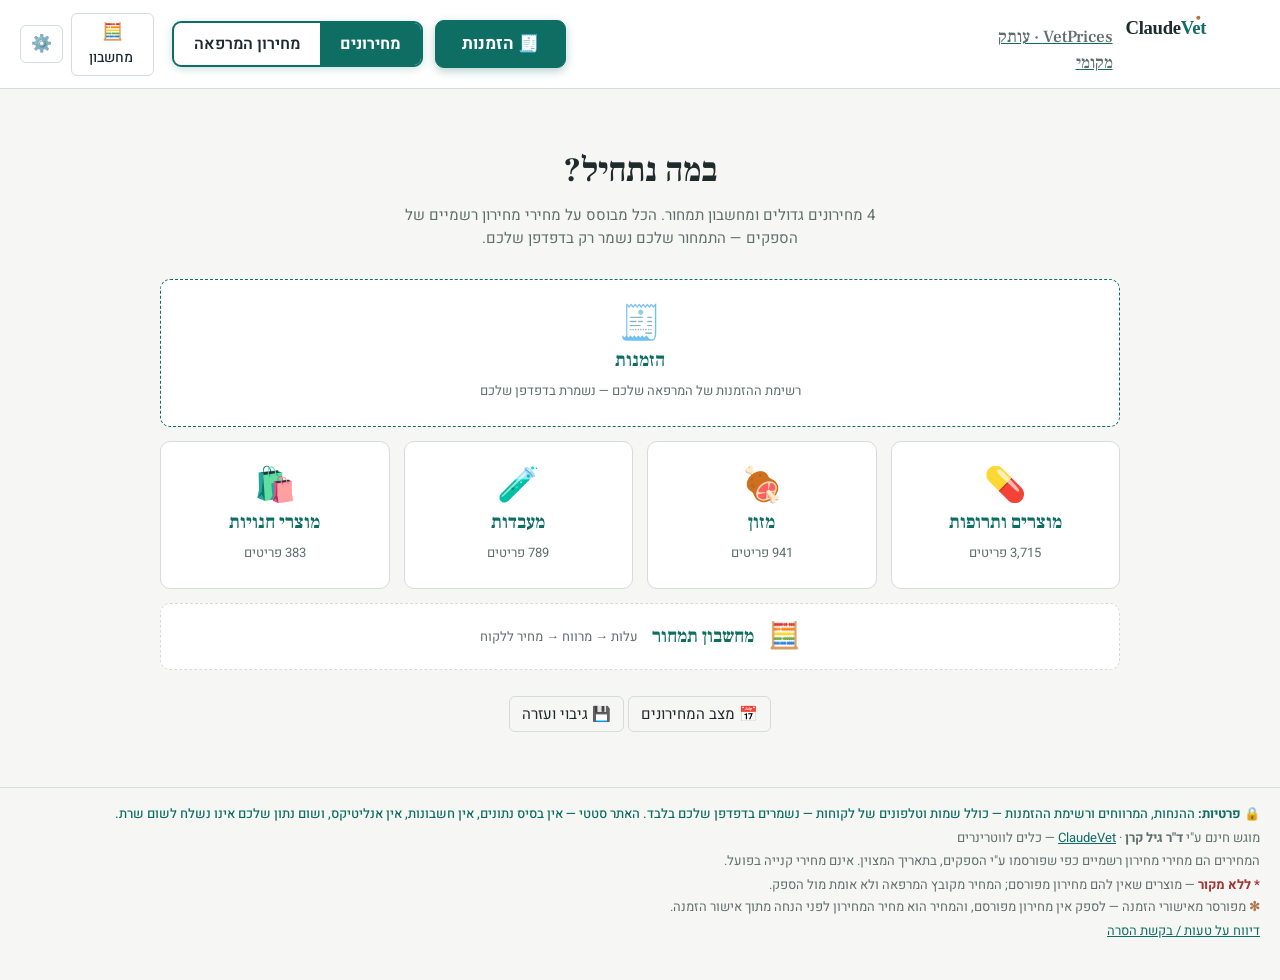
==== commit 754f423d: "fix(nav): the three header buttons everywhere, and the public site opens on the price lists הזמנות ·" ====
--- a/downloads/vetprices-offline.html
+++ b/downloads/vetprices-offline.html
@@ -1013,7 +1013,7 @@
 const CLINIC_STORE = 'store/clinic-pricing.json';
 // which screen the site opens on. The clinic opens on its order list; a vet who came for the
 // price lists gets the price lists — and either can change it in the gear.
-const startPage = () => P.startPage || 'orders';
+const startPage = () => P.startPage || (clinicMode ? 'orders' : 'list');
 const clinicName = () => (P.clinicName || (clinicMode ? 'מרפאת פט קייר' : '')).trim();
 let clinicMode = false, putTimer = null;
 function toast(msg, bad) {
@@ -1104,8 +1104,8 @@
   $('.tabs').style.visibility = page === 'home' ? 'hidden' : '';
   // in the clinic copy the section tabs are a second bar that only exists over a price list
   document.body.classList.toggle('on-catalog', page === 'catalog');
-  // the orders button is always there; the price-view switch only means something over a list
-  $('.mode-seg').style.visibility = (clinicMode || page === 'catalog') ? '' : 'hidden';
+  // the three header buttons — הזמנות · מחירונים · מחירון המרפאה — are the same everywhere
+  $('.mode-seg').style.visibility = '';
 }
 function goHome() {
   S.type = null; $$('#tabs button').forEach(b => b.classList.remove('on'));
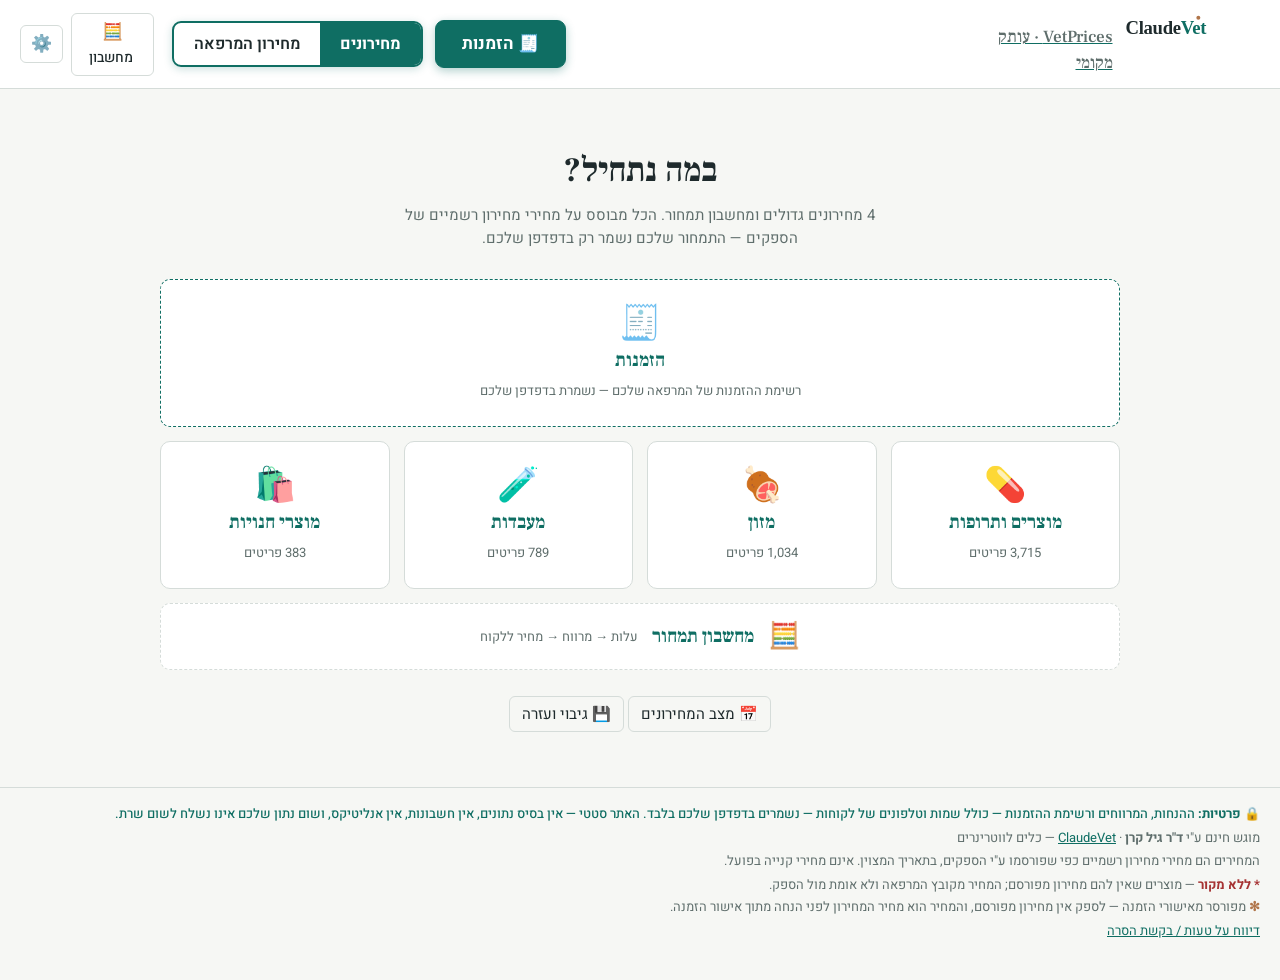
==== commit a4390b14: "downloads: rebuild the offline bundle with the Farmina lists (30 lists) The server has no build step" ====
--- a/downloads/vetprices-offline.html
+++ b/downloads/vetprices-offline.html
@@ -472,7 +472,7 @@
 }
 
 </style>
-<script>window.__VP_EMBED={"config.json":{"mode":"offline","product":"VetPrices · עותק מקומי","contact":"vetrinarbatyam@gmail.com","site":"https://claudevet.com"},"data/index.json":{"built_at":"2026-08-26","vat_rate":18,"pricelists":[{"action":"ok","action_note":"מעודכן.","slug":"beit-erez","type":"medical","supplier":"בית ארז (מילטין)","price_list_date":"2026-07","source_file":"sources/medical/beit-erez-2026-07.pdf","source_files":["sources/medical/beit-erez-2026-07.pdf"],"source_kind":"pricelist","vat_basis":"no_vat","vat_rate":18,"item_count":410,"status":"current","imported_at":"2026-08-26","notes":"מחירון חיות קטנות יולי 2026"},{"action":"ok","action_note":"מעודכן.","slug":"msd","type":"medical","supplier":"MSD (ברווקטו)","price_list_date":"2026","source_file":"sources/medical/msd-2026.pdf","source_files":["sources/medical/msd-2026.pdf"],"source_kind":"pricelist","vat_basis":"no_vat","vat_rate":18,"item_count":16,"status":"current","imported_at":"2026-08-26","notes":"מחיר לווטרינר 2026"},{"action":"ok","action_note":"מחירון נובמבר 2025 — עדיין בתוקף, אך אם יצא מחירון 2026 כדאי להחליף.","slug":"miltin-consum","type":"medical","supplier":"בית ארז — ציוד מתכלה","price_list_date":"2025-11","source_file":"sources/medical/miltin-consum-2025-11.pdf","source_files":["sources/medical/miltin-consum-2025-11.pdf"],"source_kind":"pricelist","vat_basis":"no_vat","vat_rate":18,"item_count":406,"status":"current","imported_at":"2026-08-26","notes":"חטיבה וטרינרית מילטין — ציוד מתכלה נובמבר 2025"},{"action":"ok","action_note":"מעודכן.","slug":"zoetis","type":"medical","supplier":"זואטיס (Zoetis)","price_list_date":"2026","source_file":"sources/medical/zoetis-2026.pdf","source_files":["sources/medical/zoetis-2026.pdf","sources/medical/zoetis-2026-2.pdf"],"source_kind":"pricelist","vat_basis":"no_vat","vat_rate":18,"item_count":39,"status":"current","imported_at":"2026-08-26","notes":"מחיר לווטרינר 2026 — תרופות + סימפריקה/סטרונגהולד"},{"action":"ok","action_note":"אין מחירון מפורסם לוטמרקט — כל שורה היא מחיר המחירון לפני הנחה מתוך אישור הזמנה, עם התאריך שלה.","slug":"vetmarket","type":"medical","supplier":"וטמרקט","price_list_date":"2026-08","source_file":null,"source_files":[],"source_kind":"invoices","vat_basis":"no_vat","vat_rate":18,"item_count":294,"status":"current","imported_at":"2026-08-26","notes":"לוטמרקט אין מחירון מפורסם. הרשימה נבנית מפרסור אישורי הזמנה (09/2023–08/2026) משלושה מקורות — מחיר המחירון לפני הנחה, עם תאריך לכל שורה"},{"action":"ok","action_note":"נאסף אוטומטית מאתר medi-market.co.il.","slug":"medi-market","type":"medical","supplier":"מדי-מרקט","price_list_date":"2026-06","source_file":null,"source_files":[],"source_kind":"pricelist","vat_basis":"with_vat","vat_rate":18,"item_count":2383,"status":"current","imported_at":"2026-08-26","notes":"מחירי אתר medi-market.co.il (נאספו 30/06/2026)"},{"action":"ok","action_note":"מעודכן.","slug":"petvet","type":"medical","supplier":"פט-וט ביומד","price_list_date":"2026-05","source_file":"sources/medical/petvet-2026-05.pdf","source_files":["sources/medical/petvet-2026-05.pdf"],"source_kind":"pricelist","vat_basis":"no_vat","vat_rate":18,"item_count":167,"status":"current","imported_at":"2026-08-26","notes":"מחירון 2026 — כל המותגים (DermatoVet, Zymox, WePharm, VetInnov, Uranotest ועוד)"},{"action":"ok","action_note":"מעודכן.","slug":"rc-vet","type":"food","supplier":"Royal Canin VET","price_list_date":"2026-06","source_file":"sources/food/rc-vet-2026-06.pdf","source_files":["sources/food/rc-vet-2026-06.pdf"],"source_kind":"pricelist","vat_basis":"no_vat","vat_rate":18,"item_count":108,"status":"current","imported_at":"2026-08-26","notes":"מחירון קמעונאי יוני 2026"},{"action":"ok","action_note":"מעודכן.","slug":"rc-retail","type":"food","supplier":"Royal Canin חנויות","price_list_date":"2026-01","source_file":"sources/food/rc-retail-2026-01.pdf","source_files":["sources/food/rc-retail-2026-01.pdf"],"source_kind":"pricelist","vat_basis":"no_vat","vat_rate":18,"item_count":168,"status":"current","imported_at":"2026-08-26","notes":"מחירון קמעונאי ינואר 2026"},{"action":"ok","action_note":"מעודכן.","slug":"hills-pd","type":"food","supplier":"Hill's Prescription Diet","price_list_date":"2026-04","source_file":"sources/food/hills-pd-2026-04.pdf","source_files":["sources/food/hills-pd-2026-04.pdf"],"source_kind":"pricelist","vat_basis":"no_vat","vat_rate":18,"item_count":123,"status":"current","imported_at":"2026-08-26","notes":"מחירון אפריל 2026 — מק\"ט ומשקל אריזה מהמחירון עצמו"},{"action":"ok","action_note":"מעודכן.","slug":"hills-sp","type":"food","supplier":"Hill's Science Plan","price_list_date":"2026-04","source_file":"sources/food/hills-sp-2026-04.pdf","source_files":["sources/food/hills-sp-2026-04.pdf"],"source_kind":"pricelist","vat_basis":"no_vat","vat_rate":18,"item_count":86,"status":"current","imported_at":"2026-08-26","notes":"מחירון אפריל 2026 (בתוקף ממאי 2026)"},{"action":"no_source","action_note":"היחיד מבין שלושת קווי Hill's בלי מחירון משלו. אינו מופיע במחירון ה-PD, וגדלי האריזה שונים מ-Science Plan — כלומר קו נפרד. 42 השורות מתומחרות מקובץ המרפאה בלבד.","slug":"hills-ve","type":"food","supplier":"Hill's Vet Essentials","price_list_date":"2026-04","source_file":null,"source_files":[],"source_kind":"internal","vat_basis":"no_vat","vat_rate":18,"item_count":42,"status":"current","imported_at":"2026-08-26","notes":null},{"action":"refresh","action_note":"המחירון האחרון שבידינו הוא 02/2025 (57 פריטים). כדאי לבקש מהיבואן מחירון 2026.","slug":"vetlife","type":"food","supplier":"VetLife","price_list_date":"2025-02","source_file":"sources/food/vetlife-2025-02.pdf","source_files":["sources/food/vetlife-2025-02.pdf"],"source_kind":"pricelist","vat_basis":"no_vat","vat_rate":18,"item_count":57,"status":"stale","imported_at":"2026-08-26","notes":"מחירון פברואר 2025"},{"action":"ok","action_note":"מעודכן.","slug":"purina-vet","type":"food","supplier":"Purina Pro Plan VET","price_list_date":"2026-06","source_file":"sources/food/purina-vet-2026-06.pdf","source_files":["sources/food/purina-vet-2026-06.pdf"],"source_kind":"pricelist","vat_basis":"no_vat","vat_rate":18,"item_count":37,"status":"current","imported_at":"2026-08-26","notes":"מחיר מחירון ליחידה (ללא הנחות)"},{"action":"ok","action_note":"מעודכן.","slug":"purina-retail","type":"food","supplier":"פורינה (חנויות)","price_list_date":"2026-06","source_file":"sources/food/purina-retail-2026-06.pdf","source_files":["sources/food/purina-retail-2026-06.pdf"],"source_kind":"pricelist","vat_basis":"no_vat","vat_rate":18,"item_count":170,"status":"current","imported_at":"2026-08-26","notes":"פריסקיז · פנסי פיסט · גורמה · פרו פלאן · דנטלייף — מחיר מחירון בלבד"},{"action":"ok","action_note":"מעודכן.","slug":"monge-vet","type":"food","supplier":"Monge Vet Solution","price_list_date":"2026-07","source_file":"sources/food/monge-vet-2026-07.pdf","source_files":["sources/food/monge-vet-2026-07.pdf"],"source_kind":"pricelist","vat_basis":"no_vat","vat_rate":18,"item_count":41,"status":"current","imported_at":"2026-08-26","notes":"מחירון יולי 2026 — יבש + רטוב"},{"action":"ok","action_note":"מעודכן.","slug":"monge","type":"food","supplier":"Monge","price_list_date":"2026-07","source_file":"sources/food/monge-2026-07.pdf","source_files":["sources/food/monge-2026-07.pdf","sources/food/monge-2026-07-2.pdf"],"source_kind":"pricelist","vat_basis":"no_vat","vat_rate":18,"item_count":109,"status":"current","imported_at":"2026-08-26","notes":"מחירון יולי 2026 — יבש + BeWild"},{"action":"ok","action_note":"מעודכן.","slug":"aml","type":"labs","supplier":"AML","price_list_date":"2026-06","source_file":"sources/labs/aml-2026-06.pdf","source_files":["sources/labs/aml-2026-06.pdf"],"source_kind":"pricelist","vat_basis":"with_vat","vat_rate":18,"item_count":123,"status":"current","imported_at":"2026-08-26","notes":"בתוקף מ-1.6.2026"},{"action":"ok","action_note":"מעודכן.","slug":"hamachon","type":"labs","supplier":"המכון (מעבדה חיצונית)","price_list_date":"2026-01","source_file":"sources/labs/hamachon-2026-01.docx","source_files":["sources/labs/hamachon-2026-01.docx"],"source_kind":"pricelist","vat_basis":"no_vat","vat_rate":18,"item_count":90,"status":"current","imported_at":"2026-08-26","notes":null},{"action":"ok","action_note":"מעודכן.","slug":"idexx","type":"labs","supplier":"IDEXX","price_list_date":"2026-01","source_file":"sources/labs/idexx-2026-01.pdf","source_files":["sources/labs/idexx-2026-01.pdf"],"source_kind":"pricelist","vat_basis":"no_vat","vat_rate":18,"item_count":137,"status":"current","imported_at":"2026-08-26","notes":"מחירון מקוצר 2026 — הבדיקות המוצעות בישראל"},{"action":"ok","action_note":"ארכיון רפרנס, לא פער: המחירון המקוצר 2026 נטען במלואו, וכאן נשארו רק בדיקות שאינן מופיעות בו (חלקן לא זמינות בישראל).","slug":"idexx-ref","type":"labs","supplier":"IDEXX — רפרנס","price_list_date":"2025-01","source_file":"sources/labs/idexx-ref-2025-01.pdf","source_files":["sources/labs/idexx-ref-2025-01.pdf"],"source_kind":"pricelist","vat_basis":"no_vat","vat_rate":18,"item_count":373,"status":"stale","imported_at":"2026-08-26","notes":"מחירון רפרנס 2025 — בדיקות שאינן במחירון המקוצר 2026; חלקן אינן זמינות בישראל"},{"action":"refresh","action_note":"שלושת המחירונים הקיימים נטענו במלואם (פאנלים · מחלות גנטיות · פתוגנים) — 66 בדיקות. אלה הפרסומים האחרונים של קרניאלי; כדאי לבקש מחירון 2026.","slug":"karnieli","type":"labs","supplier":"קרניאלי","price_list_date":"2025-01","source_file":"sources/labs/karnieli-2025-01.pdf","source_files":["sources/labs/karnieli-2025-01.pdf","sources/labs/karnieli-2025-01-2.pdf","sources/labs/karnieli-2025-01-3.pdf"],"source_kind":"pricelist","vat_basis":"no_vat","vat_rate":18,"item_count":66,"status":"stale","imported_at":"2026-08-26","notes":"פאנלים · מחלות גנטיות · פתוגנים — שלושת מחירוני 2025"},{"action":"ok","action_note":"מעודכן.","slug":"beit-erez-shop","type":"shop","supplier":"בית ארז (מילטין)","price_list_date":"2026-07","source_file":"sources/shop/beit-erez-shop-2026-07.pdf","source_files":["sources/shop/beit-erez-shop-2026-07.pdf"],"source_kind":"pricelist","vat_basis":"no_vat","vat_rate":18,"item_count":5,"status":"current","imported_at":"2026-08-26","notes":"מחירון חיות קטנות יולי 2026"},{"action":"ok","action_note":"מעודכן.","slug":"kong-shop","type":"shop","supplier":"קונג (Kong)","price_list_date":"2026-08","source_file":"sources/shop/kong-shop-2026-08.pdf","source_files":["sources/shop/kong-shop-2026-08.pdf"],"source_kind":"pricelist","vat_basis":"no_vat","vat_rate":18,"item_count":265,"status":"current","imported_at":"2026-08-26","notes":"מחירון מלאי אוגוסט 2026 — צעצועים ואביזרים"},{"action":"ok","action_note":"מעודכן.","slug":"ferplast-shop","type":"shop","supplier":"פרפלסט (Ferplast)","price_list_date":"2026-02","source_file":"sources/shop/ferplast-shop-2026-02.pdf","source_files":["sources/shop/ferplast-shop-2026-02.pdf"],"source_kind":"pricelist","vat_basis":"no_vat","vat_rate":18,"item_count":15,"status":"current","imported_at":"2026-08-26","notes":"מחירון 24.2.2026 — מחיר מחירון (ללא הנחות)"},{"action":"ok","action_note":"אין מחירון מפורסם לוטמרקט — כל שורה היא מחיר המחירון לפני הנחה מתוך אישור הזמנה, עם התאריך שלה.","slug":"vetmarket-shop","type":"shop","supplier":"וטמרקט","price_list_date":"2026-08","source_file":null,"source_files":[],"source_kind":"invoices","vat_basis":"no_vat","vat_rate":18,"item_count":23,"status":"current","imported_at":"2026-08-26","notes":"לוטמרקט אין מחירון מפורסם. הרשימה נבנית מפרסור אישורי הזמנה (09/2023–08/2026) משלושה מקורות — מחיר המחירון לפני הנחה, עם תאריך לכל שורה"},{"action":"ok","action_note":"נאסף אוטומטית מאתר medi-market.co.il.","slug":"medi-market-shop","type":"shop","supplier":"מדי-מרקט","price_list_date":"2026-06","source_file":null,"source_files":[],"source_kind":"pricelist","vat_basis":"with_vat","vat_rate":18,"item_count":31,"status":"current","imported_at":"2026-08-26","notes":"מחירי אתר medi-market.co.il (נאספו 30/06/2026)"},{"action":"ok","action_note":"מעודכן.","slug":"petvet-shop","type":"shop","supplier":"פט-וט ביומד","price_list_date":"2026-05","source_file":"sources/shop/petvet-shop-2026-05.pdf","source_files":["sources/shop/petvet-shop-2026-05.pdf"],"source_kind":"pricelist","vat_basis":"no_vat","vat_rate":18,"item_count":14,"status":"current","imported_at":"2026-08-26","notes":"מחירון 2026 — כל המותגים (DermatoVet, Zymox, WePharm, VetInnov, Uranotest ועוד)"},{"action":"ok","action_note":"מעודכן.","slug":"purina-retail-shop","type":"shop","supplier":"פורינה (חנויות)","price_list_date":"2026-06","source_file":"sources/shop/purina-retail-shop-2026-06.pdf","source_files":["sources/shop/purina-retail-shop-2026-06.pdf"],"source_kind":"pricelist","vat_basis":"no_vat","vat_rate":18,"item_count":30,"status":"current","imported_at":"2026-08-26","notes":"פריסקיז · פנסי פיסט · גורמה · פרו פלאן · דנטלייף — מחיר מחירון בלבד"}],"taxonomy":{"topics":[["ears","אוזניים"],["eyes","עיניים"],["dental","שיניים ופה"],["skin","עור ופרווה"],["joints","מפרקים וניידות"],["kidney","כליה ודרכי שתן"],["gi","מערכת עיכול"],["cardio","לב וכלי דם"],["endocrine","הורמונלי / סוכרת"],["neuro","נוירולוגיה / התנהגות"],["liver","כבד"],["onco","אונקולוגיה"],["antibiotic","אנטיביוטיקה"],["pain","כאב ודלקת"],["parasites","הדברה / טפילים"],["deworm","תילוע"],["vaccine","חיסונים"],["nutrition","תזונה ומזון"],["respiratory","נשימה"],["anesthesia","הרדמה והרגעה"],["equipment","ציוד ומתכלים"],["other","כללי / לא מסווג"]],"lab_topics":[["hematology","המטולוגיה וספירת דם"],["chemistry","ביוכימיה ופאנלים"],["endocrine","הורמונים"],["serology","סרולוגיה וזיהומים"],["pcr","PCR וגנטיקה"],["culture","תרביות"],["pathology","פתולוגיה וציטולוגיה"],["urine","שתן וצואה"],["coag","קרישה"],["drugs","רמות תרופות"],["other","אחר"]],"shop_topics":[["treats","חטיפים"],["toys","צעצועים"],["grooming","טיפוח והיגיינה"],["litter","חול ושירותים"],["accessories","אביזרים"],["calming","הרגעה"],["other","כללי"]],"food_facets":{"kind":[["vet","וטרינרי / רפואי"],["regular","רגיל"]],"form":[["dry","יבש"],["wet","רטוב"]],"stage":[["puppy","גורים"],["adult","בוגר"],["senior","מבוגר"]],"dogsize":[["small","עד 7 ק\"ג"],["large","מעל 7 ק\"ג"]]},"food_indications":["BeWild","VETERINARY HEALTH NUTRITION CAT - DRY","VETERINARY HEALTH NUTRITION CAT - WET","VETERINARY HEALTH NUTRITION DOG - DRY","אלרגיה למזון","בלוטת התריס","גורים","גורמה GOLD","גורמה פרל GOURMET Perle","דרכי שתן","השמנה / ירידה במשקל","חטיפים","מזון נוזלי, תחליפי חלב לגורים ותוספים","מזון רגיל","מזון רטוב - כלבים","מזון רטוב חתולים","מחלות כבד","מחלות כליה","מערכת עיכול","מפרקים / ניידות","סוכרת","עור ופרווה","פנסי פיסט FANCY FEAST","פרו פלאן \"יעודי\" חתול PPVD CAT","פרו פלאן \"יעודי\" חתול לח PPVD WET CAT","פרו פלאן \"יעודי\" כלב PPVD DOG","פרו פלאן \"יעודי\" כלב לח PPVD WET","פרו פלאן חתול יבש PRO PLAN DRY CAT","פרו פלאן חתול לח PRO PLAN WET CAT","פרו פלאן כלב יבש PRO PLAN DRY DOG","פריסקיז חתול יבש FRISKIES DRY","פריסקיז כלב יבש FRISKIES DOG DRY","פריסקיז לח FRISKIES WET","שיניים","תזונה מותאמת לגודל וגיל הכלב Size Health Nutrition","תזונה מותאמת לצרכיו הייחודיים של הכלב הגזעי Breed Health Nutrition","תזונה מותאמת לצרכיו המשתנים של החתול Feline Health Nutriotion","תזונה תומכת ברגישויות לחתול Feline Care Nutriotion"]}},"data/food/hills-pd.json":{"meta":{"action":"ok","action_note":"מעודכן.","slug":"hills-pd","type":"food","supplier":"Hill's Prescription Diet","price_list_date":"2026-04","source_file":"sources/food/hills-pd-2026-04.pdf","source_files":["sources/food/hills-pd-2026-04.pdf"],"source_kind":"pricelist","vat_basis":"no_vat","vat_rate":18,"item_count":123,"status":"current","imported_at":"2026-08-26","notes":"מחירון אפריל 2026 — מק\"ט ומשקל אריזה מהמחירון עצמו"},"items":[{"name":"c/d Multicare כלב 4 ק\"ג","category":"דרכי שתן","topic":"kidney","price_no_vat":162.0,"price_with_vat":191.16,"sku":"40607025","unit":"4 ק\"ג","animal":"כלב","kind":"vet","form":"dry","id":"hills-pd-1"},{"name":"c/d Multicare כלב 12 ק\"ג","category":"דרכי שתן","topic":"kidney","price_no_vat":379.0,"price_with_vat":447.22,"sku":"40605887","unit":"12 ק\"ג","animal":"כלב","kind":"vet","form":"dry","id":"hills-pd-2"},{"name":"c/d Multicare + Metabolic כלב 1.5 ק\"ג","category":"דרכי שתן","topic":"kidney","price_no_vat":90.0,"price_with_vat":106.2,"sku":"40605856","unit":"1.5 ק\"ג","animal":"כלב","kind":"vet","form":"dry","id":"hills-pd-3"},{"name":"c/d Multicare + Metabolic כלב 12 ק\"ג","category":"דרכי שתן","topic":"kidney","price_no_vat":485.0,"price_with_vat":572.3,"sku":"40605852","unit":"12 ק\"ג","animal":"כלב","kind":"vet","form":"dry","id":"hills-pd-4"},{"name":"d/d כלב - ברווז ואורז 4 ק\"ג","category":"אלרגיה למזון","topic":"skin","price_no_vat":179.0,"price_with_vat":211.22,"sku":"40605841","unit":"4 ק\"ג","animal":"כלב","kind":"vet","form":"dry","id":"hills-pd-5"},{"name":"d/d כלב - ברווז ואורז 12 ק\"ג","category":"אלרגיה למזון","topic":"skin","price_no_vat":423.0,"price_with_vat":499.14,"sku":"40605855","unit":"12 ק\"ג","animal":"כלב","kind":"vet","form":"dry","id":"hills-pd-6"},{"name":"Derm Complete Puppy גור כלב* 4 ק\"ג","category":null,"topic":"skin","price_no_vat":175.0,"price_with_vat":206.5,"sku":"40607780","unit":"4 ק\"ג","animal":"כלב","kind":"vet","form":"dry","stage":"puppy","id":"hills-pd-7"},{"name":"Derm Complete כלב 4 ק\"ג","category":"עור ופרווה","topic":"skin","price_no_vat":203.0,"price_with_vat":239.54,"sku":"40606167","unit":"4 ק\"ג","animal":"כלב","kind":"vet","form":"dry","id":"hills-pd-8"},{"name":"Derm Complete כלב 12 ק\"ג","category":"עור ופרווה","topic":"skin","price_no_vat":500.0,"price_with_vat":590.0,"sku":"40605870","unit":"12 ק\"ג","animal":"כלב","kind":"vet","form":"dry","id":"hills-pd-9"},{"name":"Derm Complete מיני כלב 1 ק\"ג","category":"עור ופרווה","topic":"skin","price_no_vat":66.0,"price_with_vat":77.88,"sku":"40606429","unit":"1 ק\"ג","animal":"כלב","kind":"vet","form":"dry","dogsize":"small","id":"hills-pd-10"},{"name":"i/d גור כלב 1.5 ק\"ג","category":null,"topic":"gi","price_no_vat":86.0,"price_with_vat":101.48,"sku":"40609596","unit":"1.5 ק\"ג","animal":"כלב","kind":"vet","form":"dry","stage":"puppy","id":"hills-pd-11"},{"name":"i/d גור כלב 4 ק\"ג","category":null,"topic":"gi","price_no_vat":189.0,"price_with_vat":223.02,"sku":"40609597","unit":"4 ק\"ג","animal":"כלב","kind":"vet","form":"dry","stage":"puppy","id":"hills-pd-12"},{"name":"i/d כלב בוגר 1.5 ק\"ג","category":null,"topic":"gi","price_no_vat":83.0,"price_with_vat":97.94,"sku":"40606276","unit":"1.5 ק\"ג","animal":"כלב","kind":"vet","form":"dry","stage":"adult","id":"hills-pd-13"},{"name":"i/d כלב בוגר 4 ק\"ג","category":null,"topic":"gi","price_no_vat":179.0,"price_with_vat":211.22,"sku":"40605845","unit":"4 ק\"ג","animal":"כלב","kind":"vet","form":"dry","stage":"adult","id":"hills-pd-14"},{"name":"i/d כלב בוגר 12 ק\"ג","category":null,"topic":"gi","price_no_vat":450.0,"price_with_vat":531.0,"sku":"40605862","unit":"12 ק\"ג","animal":"כלב","kind":"vet","form":"dry","stage":"adult","id":"hills-pd-15"},{"name":"i/d low fat כלב בוגר 1.5 ק\"ג","category":null,"topic":"gi","price_no_vat":100.0,"price_with_vat":118.0,"sku":"40605876","unit":"1.5 ק\"ג","animal":"כלב","kind":"vet","form":"dry","stage":"adult","id":"hills-pd-16"},{"name":"i/d low fat כלב בוגר 4 ק\"ג","category":null,"topic":"gi","price_no_vat":185.0,"price_with_vat":218.3,"sku":"40605872","unit":"4 ק\"ג","animal":"כלב","kind":"vet","form":"dry","stage":"adult","id":"hills-pd-17"},{"name":"i/d סנסטיב כלב בוגר 12 ק\"ג","category":null,"topic":"gi","price_no_vat":474.0,"price_with_vat":559.32,"sku":"40606430","unit":"12 ק\"ג","animal":"כלב","kind":"vet","form":"dry","stage":"adult","id":"hills-pd-18"},{"name":"i/d סנסטיב כלב בוגר 4 ק\"ג","category":null,"topic":"gi","price_no_vat":208.0,"price_with_vat":245.44,"sku":"40605998","unit":"4 ק\"ג","animal":"כלב","kind":"vet","form":"dry","stage":"adult","id":"hills-pd-19"},{"name":"GI Biome כלב בוגר 1.5 ק\"ג","category":null,"topic":"gi","price_no_vat":96.0,"price_with_vat":113.28,"sku":"40605843","unit":"1.5 ק\"ג","animal":"כלב","kind":"vet","form":"dry","stage":"adult","id":"hills-pd-20"},{"name":"GI Biome כלב בוגר 4 ק\"ג","category":null,"topic":"gi","price_no_vat":219.0,"price_with_vat":258.42,"sku":"40605847","unit":"4 ק\"ג","animal":"כלב","kind":"vet","form":"dry","stage":"adult","id":"hills-pd-21"},{"name":"GI Biome כלב בוגר 10 ק\"ג","category":null,"topic":"gi","price_no_vat":409.0,"price_with_vat":482.62,"sku":"40605996","unit":"10 ק\"ג","animal":"כלב","kind":"vet","form":"dry","stage":"adult","id":"hills-pd-22"},{"name":"j/d כלב 4 ק\"ג","category":"מפרקים / ניידות","topic":"joints","price_no_vat":179.0,"price_with_vat":211.22,"sku":"40605854","unit":"4 ק\"ג","animal":"כלב","kind":"vet","form":"dry","id":"hills-pd-23"},{"name":"j/d כלב 12 ק\"ג","category":"מפרקים / ניידות","topic":"joints","price_no_vat":447.0,"price_with_vat":527.46,"sku":"40606275","unit":"12 ק\"ג","animal":"כלב","kind":"vet","form":"dry","id":"hills-pd-24"},{"name":")Metabolic Mobility (j/d כלב 4 ק\"ג","category":"מפרקים / ניידות","topic":"joints","price_no_vat":214.0,"price_with_vat":252.52,"sku":"40606150","unit":"4 ק\"ג","animal":"כלב","kind":"vet","form":"dry","id":"hills-pd-25"},{"name":")Metabolic Mobility (j/d כלב 12 ק\"ג","category":"מפרקים / ניידות","topic":"joints","price_no_vat":490.0,"price_with_vat":578.2,"sku":"40605884","unit":"12 ק\"ג","animal":"כלב","kind":"vet","form":"dry","id":"hills-pd-26"},{"name":")Metabolic Mobility (j/d כלב מיני 3 ק\"ג","category":"מפרקים / ניידות","topic":"joints","price_no_vat":198.0,"price_with_vat":233.64,"sku":"40606179","unit":"3 ק\"ג","animal":"כלב","kind":"vet","form":"dry","dogsize":"small","id":"hills-pd-27"},{"name":"k/d כלב 4 ק\"ג","category":"מחלות כליה","topic":"kidney","price_no_vat":179.0,"price_with_vat":211.22,"sku":"40606153","unit":"4 ק\"ג","animal":"כלב","kind":"vet","form":"dry","id":"hills-pd-28"},{"name":"k/d כלב 12 ק\"ג","category":"מחלות כליה","topic":"kidney","price_no_vat":434.0,"price_with_vat":512.12,"sku":"40605995","unit":"12 ק\"ג","animal":"כלב","kind":"vet","form":"dry","id":"hills-pd-29"},{"name":"k/d Mobility כלב 4 ק\"ג","category":"מחלות כליה","topic":"kidney","price_no_vat":200.0,"price_with_vat":236.0,"sku":"40606385","unit":"4 ק\"ג","animal":"כלב","kind":"vet","form":"dry","id":"hills-pd-30"},{"name":"k/d Mobility כלב 12 ק\"ג","category":"מחלות כליה","topic":"kidney","price_no_vat":485.0,"price_with_vat":572.3,"sku":"40605882","unit":"12 ק\"ג","animal":"כלב","kind":"vet","form":"dry","id":"hills-pd-31"},{"name":"L/d כלב 4 ק\"ג","category":"מחלות כבד","topic":"liver","price_no_vat":179.0,"price_with_vat":211.22,"sku":"40605844","unit":"4 ק\"ג","animal":"כלב","kind":"vet","form":"dry","id":"hills-pd-32"},{"name":"L/d כלב 10 ק\"ג","category":"מחלות כבד","topic":"liver","price_no_vat":355.0,"price_with_vat":418.9,"sku":"40605901","unit":"10 ק\"ג","animal":"כלב","kind":"vet","form":"dry","id":"hills-pd-33"},{"name":"r/d כלב 4 ק\"ג","category":"השמנה / ירידה במשקל","topic":"nutrition","price_no_vat":179.0,"price_with_vat":211.22,"sku":"40605938","unit":"4 ק\"ג","animal":"כלב","kind":"vet","form":"dry","id":"hills-pd-34"},{"name":"r/d כלב 10 ק\"ג","category":"השמנה / ירידה במשקל","topic":"nutrition","price_no_vat":341.0,"price_with_vat":402.38,"sku":"40606401","unit":"10 ק\"ג","animal":"כלב","kind":"vet","form":"dry","id":"hills-pd-35"},{"name":"Metabolic כלב - עוף 4 ק\"ג","category":"השמנה / ירידה במשקל","topic":"nutrition","price_no_vat":185.0,"price_with_vat":218.3,"sku":"40605944","unit":"4 ק\"ג","animal":"כלב","kind":"vet","form":"dry","id":"hills-pd-36"},{"name":"Metabolic כלב - עוף 12 ק\"ג","category":"השמנה / ירידה במשקל","topic":"nutrition","price_no_vat":450.0,"price_with_vat":531.0,"sku":"40605942","unit":"12 ק\"ג","animal":"כלב","kind":"vet","form":"dry","id":"hills-pd-37"},{"name":"Metabolic כלב - כבש ואורז 12 ק\"ג","category":"השמנה / ירידה במשקל","topic":"nutrition","price_no_vat":455.0,"price_with_vat":536.9,"sku":"40606148","unit":"12 ק\"ג","animal":"כלב","kind":"vet","form":"dry","id":"hills-pd-38"},{"name":"Metabolic כלב מיני 6 ק\"ג","category":"השמנה / ירידה במשקל","topic":"nutrition","price_no_vat":269.0,"price_with_vat":317.42,"sku":"40605946","unit":"6 ק\"ג","animal":"כלב","kind":"vet","form":"dry","dogsize":"small","id":"hills-pd-39"},{"name":"t/d כלב 4 ק\"ג","category":"שיניים","topic":"dental","price_no_vat":208.0,"price_with_vat":245.44,"sku":"40606383","unit":"4 ק\"ג","animal":"כלב","kind":"vet","form":"dry","id":"hills-pd-40"},{"name":"t/d כלב - מיני 3 ק\"ג","category":"שיניים","topic":"dental","price_no_vat":159.0,"price_with_vat":187.62,"sku":"40606381","unit":"3 ק\"ג","animal":"כלב","kind":"vet","form":"dry","dogsize":"small","id":"hills-pd-41"},{"name":"u/d כלב 4 ק\"ג","category":"דרכי שתן","topic":"kidney","price_no_vat":179.0,"price_with_vat":211.22,"sku":"40606270","unit":"4 ק\"ג","animal":"כלב","kind":"vet","form":"dry","id":"hills-pd-42"},{"name":"u/d כלב 10 ק\"ג","category":null,"topic":"kidney","price_no_vat":375.0,"price_with_vat":442.5,"sku":"40605840","unit":"10 ק\"ג","animal":"כלב","kind":"vet","form":"dry","id":"hills-pd-43"},{"name":"w/d כלב 4 ק\"ג","category":"סוכרת","topic":"endocrine","price_no_vat":181.0,"price_with_vat":213.58,"sku":"40605861","unit":"4 ק\"ג","animal":"כלב","kind":"vet","form":"dry","id":"hills-pd-44"},{"name":"w/d כלב 10 ק\"ג","category":"סוכרת","topic":"endocrine","price_no_vat":355.0,"price_with_vat":418.9,"sku":"40605859","unit":"10 ק\"ג","animal":"כלב","kind":"vet","form":"dry","id":"hills-pd-45"},{"name":"z/d כלב 3 ק\"ג","category":"אלרגיה למזון","topic":"skin","price_no_vat":183.0,"price_with_vat":215.94,"sku":"40605911","unit":"3 ק\"ג","animal":"כלב","kind":"vet","form":"dry","id":"hills-pd-46"},{"name":"z/d כלב 10 ק\"ג","category":"אלרגיה למזון","topic":"skin","price_no_vat":490.0,"price_with_vat":578.2,"sku":"40606418","unit":"10 ק\"ג","animal":"כלב","kind":"vet","form":"dry","id":"hills-pd-47"},{"name":"z/d מיני כלב 1 ק\"ג","category":"אלרגיה למזון","topic":"skin","price_no_vat":69.0,"price_with_vat":81.42,"sku":"40606206","unit":"1 ק\"ג","animal":"כלב","kind":"vet","form":"dry","dogsize":"small","id":"hills-pd-48"},{"name":"z/d מיני כלב 6 ק\"ג","category":"אלרגיה למזון","topic":"skin","price_no_vat":317.0,"price_with_vat":374.06,"sku":"40605966","unit":"6 ק\"ג","animal":"כלב","kind":"vet","form":"dry","dogsize":"small","id":"hills-pd-49"},{"name":"z/d low fat כלב 3 ק\"ג","category":"אלרגיה למזון","topic":"skin","price_no_vat":187.0,"price_with_vat":220.66,"sku":"40608036","unit":"3 ק\"ג","animal":"כלב","kind":"vet","form":"dry","id":"hills-pd-50"},{"name":"a/d - כלב וחתול 200 ג'","category":null,"topic":"nutrition","price_no_vat":14.9,"price_with_vat":17.58,"sku":"40608306","unit":"200 ג'","animal":"חתול","kind":"vet","form":"wet","id":"hills-pd-51"},{"name":"c/d Multicare כלב 370 ג'","category":null,"topic":"kidney","price_no_vat":14.4,"price_with_vat":16.99,"sku":"40607449","unit":"370 ג'","animal":"כלב","kind":"vet","form":"wet","id":"hills-pd-52"},{"name":"c/d שימורי נזיד גורמה Stew כלב )עם עוף וירקות( 354 ג'","category":null,"topic":"kidney","price_no_vat":17.8,"price_with_vat":21.0,"sku":"40605640","unit":"354 ג'","animal":"כלב","kind":"vet","form":"wet","stage":"puppy","id":"hills-pd-53"},{"name":"d/d כלב - ברווז 370 ג'","category":null,"topic":"skin","price_no_vat":14.9,"price_with_vat":17.58,"sku":"40607710","unit":"370 ג'","animal":"כלב","kind":"vet","form":"wet","id":"hills-pd-54"},{"name":"דרם קומפליט כלב 370 ג'","category":null,"topic":"skin","price_no_vat":16.0,"price_with_vat":18.88,"sku":"40607709","unit":"370 ג'","animal":"כלב","kind":"vet","form":"wet","id":"hills-pd-55"},{"name":"i/d גור כלב 360 ג'","category":null,"topic":"gi","price_no_vat":14.9,"price_with_vat":17.58,"sku":"40609592","unit":"360 ג'","animal":"כלב","kind":"vet","form":"wet","stage":"puppy","id":"hills-pd-56"},{"name":"i/d כלב בוגר 360 ג'","category":null,"topic":"gi","price_no_vat":14.3,"price_with_vat":16.87,"sku":"40607215","unit":"360 ג'","animal":"כלב","kind":"vet","form":"wet","stage":"adult","id":"hills-pd-57"},{"name":"i/d שימורי נזיד גורמה Stew כלב בוגר )עם עוף וירקות( 354 ג'","category":null,"topic":"gi","price_no_vat":18.3,"price_with_vat":21.59,"sku":"40606448","unit":"354 ג'","animal":"כלב","kind":"vet","form":"wet","stage":"puppy","id":"hills-pd-58"},{"name":"i/d low fat כלב בוגר 360 ג'","category":null,"topic":"gi","price_no_vat":14.9,"price_with_vat":17.58,"sku":"40607447","unit":"360 ג'","animal":"כלב","kind":"vet","form":"wet","stage":"adult","id":"hills-pd-59"},{"name":"GI BIOME כלב בוגר 370 ג'","category":null,"topic":"gi","price_no_vat":16.0,"price_with_vat":18.88,"sku":"40607719","unit":"370 ג'","animal":"כלב","kind":"vet","form":"wet","stage":"adult","id":"hills-pd-60"},{"name":"j/d כלב 370 ג'","category":null,"topic":"joints","price_no_vat":16.8,"price_with_vat":19.82,"sku":"40607448","unit":"370 ג'","animal":"כלב","kind":"vet","form":"wet","id":"hills-pd-61"},{"name":"k/d כלב 350 ג'","category":null,"topic":"kidney","price_no_vat":13.7,"price_with_vat":16.17,"sku":"40608880","unit":"350 ג'","animal":"כלב","kind":"vet","form":"wet","id":"hills-pd-62"},{"name":"k/d שימורי נזיד גורמה Stew כלב )עם עוף וירקות( 354 ג'","category":null,"topic":"kidney","price_no_vat":17.8,"price_with_vat":21.0,"sku":"40605675","unit":"354 ג'","animal":"כלב","kind":"vet","form":"wet","stage":"puppy","id":"hills-pd-63"},{"name":"L/d כלב 370 ג'","category":null,"topic":"liver","price_no_vat":16.0,"price_with_vat":18.88,"sku":"40607218","unit":"370 ג'","animal":"כלב","kind":"vet","form":"wet","id":"hills-pd-64"},{"name":"r/d כלב 350 ג'","category":null,"topic":"nutrition","price_no_vat":14.3,"price_with_vat":16.87,"sku":"40607711","unit":"350 ג'","animal":"כלב","kind":"vet","form":"wet","id":"hills-pd-65"},{"name":"Metabolic כלב 370 ג'","category":null,"topic":"nutrition","price_no_vat":14.9,"price_with_vat":17.58,"sku":"40607219","unit":"370 ג'","animal":"כלב","kind":"vet","form":"wet","id":"hills-pd-66"},{"name":"u/d כלב 370 ג'","category":null,"topic":"kidney","price_no_vat":16.0,"price_with_vat":18.88,"sku":"40607712","unit":"370 ג'","animal":"כלב","kind":"vet","form":"wet","id":"hills-pd-67"},{"name":"w/d כלב 370 ג'","category":null,"topic":"gi","price_no_vat":14.3,"price_with_vat":16.87,"sku":"40607220","unit":"370 ג'","animal":"כלב","kind":"vet","form":"wet","id":"hills-pd-68"},{"name":"z/d כלב 370 ג'","category":null,"topic":"skin","price_no_vat":19.2,"price_with_vat":22.66,"sku":"40608397","unit":"370 ג'","animal":"כלב","kind":"vet","form":"wet","id":"hills-pd-69"},{"name":"On Care Stew כלב 354 ג'","category":null,"topic":"onco","price_no_vat":19.0,"price_with_vat":22.42,"sku":"40607584","unit":"354 ג'","animal":"כלב","kind":"vet","form":"wet","id":"hills-pd-70"},{"name":"c/d Multicare חתול 3 ק\"ג","category":"דרכי שתן","topic":"kidney","price_no_vat":149.0,"price_with_vat":175.82,"sku":"40605890","unit":"3 ק\"ג","animal":"חתול","kind":"vet","form":"dry","id":"hills-pd-71"},{"name":"c/d Multicare חתול 8 ק\"ג","category":"דרכי שתן","topic":"kidney","price_no_vat":334.0,"price_with_vat":394.12,"sku":"40605889","unit":"8 ק\"ג","animal":"חתול","kind":"vet","form":"dry","id":"hills-pd-72"},{"name":"c/d Stress חתול - דגי ים 3 ק\"ג","category":"דרכי שתן","topic":"kidney","price_no_vat":177.0,"price_with_vat":208.86,"sku":"40606772","unit":"3 ק\"ג","animal":"חתול","kind":"vet","form":"dry","id":"hills-pd-73"},{"name":"c/d Stress חתול - דגי ים 8 ק\"ג","category":"דרכי שתן","topic":"kidney","price_no_vat":420.0,"price_with_vat":495.6,"sku":"40606773","unit":"8 ק\"ג","animal":"חתול","kind":"vet","form":"dry","id":"hills-pd-74"},{"name":"c/d Urinary Stress + Metabolic חתול 3 ק\"ג","category":"דרכי שתן","topic":"kidney","price_no_vat":185.0,"price_with_vat":218.3,"sku":"40605983","unit":"3 ק\"ג","animal":"חתול","kind":"vet","form":"dry","id":"hills-pd-75"},{"name":"c/d Urinary Stress + Metabolic חתול 8 ק\"ג","category":"דרכי שתן","topic":"kidney","price_no_vat":395.0,"price_with_vat":466.1,"sku":"40606152","unit":"8 ק\"ג","animal":"חתול","kind":"vet","form":"dry","id":"hills-pd-76"},{"name":"i/d גור חתול 1.5 ק\"ג","category":null,"topic":"gi","price_no_vat":109.0,"price_with_vat":128.62,"sku":"40609601","unit":"1.5 ק\"ג","animal":"חתול","kind":"vet","form":"dry","stage":"puppy","id":"hills-pd-77"},{"name":"i/d גור חתול 400 ג'","category":null,"topic":"gi","price_no_vat":41.0,"price_with_vat":48.38,"sku":"40606178","unit":"400 ג'","animal":"חתול","kind":"vet","form":"wet","stage":"puppy","id":"hills-pd-78"},{"name":"i/d חתול בוגר 1.5 ק\"ג","category":null,"topic":"gi","price_no_vat":100.0,"price_with_vat":118.0,"sku":"40605883","unit":"1.5 ק\"ג","animal":"חתול","kind":"vet","form":"dry","stage":"adult","id":"hills-pd-79"},{"name":"i/d חתול בוגר 3 ק\"ג","category":null,"topic":"gi","price_no_vat":168.0,"price_with_vat":198.24,"sku":"40605877","unit":"3 ק\"ג","animal":"חתול","kind":"vet","form":"dry","stage":"adult","id":"hills-pd-80"},{"name":"i/d חתול בוגר 8 ק\"ג","category":null,"topic":"gi","price_no_vat":412.0,"price_with_vat":486.16,"sku":"40606451","unit":"8 ק\"ג","animal":"חתול","kind":"vet","form":"dry","stage":"adult","id":"hills-pd-81"},{"name":"GI Biome חתול בוגר 1.5 ק\"ג","category":null,"topic":"gi","price_no_vat":113.0,"price_with_vat":133.34,"sku":"40605850","unit":"1.5 ק\"ג","animal":"חתול","kind":"vet","form":"dry","stage":"adult","id":"hills-pd-82"},{"name":"GI Biome חתול בוגר 3 ק\"ג","category":null,"topic":"gi","price_no_vat":187.0,"price_with_vat":220.66,"sku":"40605851","unit":"3 ק\"ג","animal":"חתול","kind":"vet","form":"dry","stage":"adult","id":"hills-pd-83"},{"name":"GI Biome חתול בוגר 8 ק\"ג","category":null,"topic":"gi","price_no_vat":437.0,"price_with_vat":515.66,"sku":"40608165","unit":"8 ק\"ג","animal":"חתול","kind":"vet","form":"dry","stage":"adult","id":"hills-pd-84"},{"name":"GI Biome STRESS חתול בוגר 3 ק\"ג","category":null,"topic":"gi","price_no_vat":208.0,"price_with_vat":245.44,"sku":"40608945","unit":"3 ק\"ג","animal":"חתול","kind":"vet","form":"dry","stage":"adult","id":"hills-pd-85"},{"name":"j/d חתול 3 ק\"ג","category":"מפרקים / ניידות","topic":"joints","price_no_vat":168.0,"price_with_vat":198.24,"sku":"40606156","unit":"3 ק\"ג","animal":"חתול","kind":"vet","form":"dry","id":"hills-pd-86"},{"name":"k/d חתול - עוף 1.5 ק\"ג","category":"מחלות כליה","topic":"kidney","price_no_vat":100.0,"price_with_vat":118.0,"sku":"40609841","unit":"1.5 ק\"ג","animal":"חתול","kind":"vet","form":"dry","id":"hills-pd-87"},{"name":"k/d חתול - עוף 3 ק\"ג","category":"מחלות כליה","topic":"kidney","price_no_vat":161.0,"price_with_vat":189.98,"sku":"40605986","unit":"3 ק\"ג","animal":"חתול","kind":"vet","form":"dry","id":"hills-pd-88"},{"name":"k/d חתול - עוף 8 ק\"ג","category":"מחלות כליה","topic":"kidney","price_no_vat":412.0,"price_with_vat":486.16,"sku":"40605992","unit":"8 ק\"ג","animal":"חתול","kind":"vet","form":"dry","id":"hills-pd-89"},{"name":"k/d חתול - סלמון 3 ק\"ג","category":null,"topic":"kidney","price_no_vat":168.0,"price_with_vat":198.24,"sku":"40609901","unit":"3 ק\"ג","animal":"חתול","kind":"vet","form":"dry","id":"hills-pd-90"},{"name":"k/d Early Stage חתול 3 ק\"ג","category":"מחלות כליה","topic":"kidney","price_no_vat":168.0,"price_with_vat":198.24,"sku":"40605993","unit":"3 ק\"ג","animal":"חתול","kind":"vet","form":"dry","id":"hills-pd-91"},{"name":"k/d Mobility חתול 3 ק\"ג","category":"מחלות כליה","topic":"kidney","price_no_vat":179.0,"price_with_vat":211.22,"sku":"40606142","unit":"3 ק\"ג","animal":"חתול","kind":"vet","form":"dry","id":"hills-pd-92"},{"name":"L/d חתול 1.5 ק\"ג","category":"מחלות כבד","topic":"liver","price_no_vat":100.0,"price_with_vat":118.0,"sku":"40605968","unit":"1.5 ק\"ג","animal":"חתול","kind":"vet","form":"dry","id":"hills-pd-93"},{"name":"m/d חתול 3 ק\"ג","category":"סוכרת","topic":"endocrine","price_no_vat":161.0,"price_with_vat":189.98,"sku":"40606522","unit":"3 ק\"ג","animal":"חתול","kind":"vet","form":"dry","id":"hills-pd-94"},{"name":"r/d חתול 3 ק\"ג","category":"השמנה / ירידה במשקל","topic":"nutrition","price_no_vat":159.0,"price_with_vat":187.62,"sku":"40606524","unit":"3 ק\"ג","animal":"חתול","kind":"vet","form":"dry","id":"hills-pd-95"},{"name":"Metabolic חתול 3 ק\"ג","category":"השמנה / ירידה במשקל","topic":"nutrition","price_no_vat":168.0,"price_with_vat":198.24,"sku":"40605940","unit":"3 ק\"ג","animal":"חתול","kind":"vet","form":"dry","id":"hills-pd-96"},{"name":"Metabolic חתול 8 ק\"ג","category":"השמנה / ירידה במשקל","topic":"nutrition","price_no_vat":426.0,"price_with_vat":502.68,"sku":"40606189","unit":"8 ק\"ג","animal":"חתול","kind":"vet","form":"dry","id":"hills-pd-97"},{"name":"Metabolic חתול סלמון 3 ק\"ג","category":null,"topic":"nutrition","price_no_vat":168.0,"price_with_vat":198.24,"sku":"40609912","unit":"3 ק\"ג","animal":"חתול","kind":"vet","form":"dry","id":"hills-pd-98"},{"name":"Metabolic Mobility חתול 3 ק\"ג","category":null,"topic":"joints","price_no_vat":189.0,"price_with_vat":223.02,"sku":"40609954","unit":"3 ק\"ג","animal":"חתול","kind":"vet","form":"dry","id":"hills-pd-99"},{"name":"s/d חתול 1.5 ק\"ג","category":"דרכי שתן","topic":"kidney","price_no_vat":115.0,"price_with_vat":135.7,"sku":"40605894","unit":"1.5 ק\"ג","animal":"חתול","kind":"vet","form":"dry","id":"hills-pd-100"},{"name":"t/d חתול 1.5 ק\"ג","category":"שיניים","topic":"dental","price_no_vat":100.0,"price_with_vat":118.0,"sku":"40606273","unit":"1.5 ק\"ג","animal":"חתול","kind":"vet","form":"dry","id":"hills-pd-101"},{"name":"w/d חתול 3 ק\"ג","category":"סוכרת","topic":"endocrine","price_no_vat":154.0,"price_with_vat":181.72,"sku":"40605849","unit":"3 ק\"ג","animal":"חתול","kind":"vet","form":"dry","id":"hills-pd-102"},{"name":"y/d חתול 3 ק\"ג","category":"בלוטת התריס","topic":"endocrine","price_no_vat":179.0,"price_with_vat":211.22,"sku":"40605926","unit":"3 ק\"ג","animal":"חתול","kind":"vet","form":"dry","id":"hills-pd-103"},{"name":"y/d חתול 3 ק\"ג","category":"בלוטת התריס","topic":"endocrine","price_no_vat":179.0,"price_with_vat":211.22,"sku":"40606420","unit":"3 ק\"ג","animal":"חתול","kind":"vet","form":"dry","id":"hills-pd-104"},{"name":"c/d Multicare חתול 156 ג'","category":null,"topic":"kidney","price_no_vat":10.0,"price_with_vat":11.8,"sku":"40605643","unit":"156 ג'","animal":"חתול","kind":"vet","form":"wet","id":"hills-pd-105"},{"name":"c/d שימורי נזיד גורמה Stew חתול )עם עוף וירקות( 82 ג'","category":null,"topic":"kidney","price_no_vat":6.9,"price_with_vat":8.14,"sku":"40605644","unit":"82 ג'","animal":"חתול","kind":"vet","form":"wet","stage":"puppy","id":"hills-pd-106"},{"name":"c/d stress פאוץ׳ עוף )12 יח׳ במארז( 85 ג'","category":null,"topic":"kidney","price_no_vat":74.0,"price_with_vat":87.32,"sku":"40607560","unit":"85 ג'","kind":"vet","form":"wet","id":"hills-pd-107"},{"name":"i/d גור חתול פאוץ׳ )12 יח׳ במארז( 85 ג'","category":null,"topic":"gi","price_no_vat":76.0,"price_with_vat":89.68,"sku":"40609419","unit":"85 ג'","animal":"חתול","kind":"vet","form":"wet","stage":"puppy","id":"hills-pd-108"},{"name":"i/d חתול בוגר 156 ג'","category":null,"topic":"gi","price_no_vat":10.3,"price_with_vat":12.15,"sku":"40606345","unit":"156 ג'","animal":"חתול","kind":"vet","form":"wet","stage":"adult","id":"hills-pd-109"},{"name":"i/d שימורי נזיד גורמה Stew חתול בוגר )עם עוף וירקות( 82 ג'","category":null,"topic":"gi","price_no_vat":7.0,"price_with_vat":8.26,"sku":"40606350","unit":"82 ג'","animal":"חתול","kind":"vet","form":"wet","stage":"puppy","id":"hills-pd-110"},{"name":"GI BIOM E חתול בוגר פאוץ )12 יח׳ במארז( 85 ג'","category":null,"topic":"nutrition","price_no_vat":84.0,"price_with_vat":99.12,"sku":"40607212","unit":"85 ג'","animal":"חתול","kind":"vet","form":"wet","stage":"adult","id":"hills-pd-111"},{"name":"k/d חתול 156 ג'","category":null,"topic":"kidney","price_no_vat":10.0,"price_with_vat":11.8,"sku":"40605663","unit":"156 ג'","animal":"חתול","kind":"vet","form":"wet","id":"hills-pd-112"},{"name":"k/d שימורי נזיד גורמה Stew חתול )עם עוף וירקות( 82 ג'","category":null,"topic":"kidney","price_no_vat":6.9,"price_with_vat":8.14,"sku":"40605671","unit":"82 ג'","animal":"חתול","kind":"vet","form":"wet","stage":"puppy","id":"hills-pd-113"},{"name":"k/d חתול פאוץ עוף )12 יח׳ במארז( 85 ג'","category":null,"topic":"kidney","price_no_vat":74.0,"price_with_vat":87.32,"sku":"40605664","unit":"85 ג'","animal":"חתול","kind":"vet","form":"wet","id":"hills-pd-114"},{"name":"k/d חתול פאוץ סלמון )12 יח׳ במארז( 85 ג'","category":null,"topic":"kidney","price_no_vat":74.0,"price_with_vat":87.32,"sku":"40605665","unit":"85 ג'","animal":"חתול","kind":"vet","form":"wet","id":"hills-pd-115"},{"name":"m/d חתול פאוץ )12 יח׳ במארז( 85 ג'","category":null,"topic":"endocrine","price_no_vat":74.0,"price_with_vat":87.32,"sku":"40607210","unit":"85 ג'","animal":"חתול","kind":"vet","form":"wet","id":"hills-pd-116"},{"name":"s/d חתול פאוץ )12 יח' במארז( 85 ג'","category":null,"topic":"kidney","price_no_vat":74.0,"price_with_vat":87.32,"sku":"40607213","unit":"85 ג'","animal":"חתול","kind":"vet","form":"wet","id":"hills-pd-117"},{"name":"Metabolic חתול פאוץ )12 יח' במארז( 85 ג'","category":null,"topic":"nutrition","price_no_vat":74.0,"price_with_vat":87.32,"sku":"40607555","unit":"85 ג'","animal":"חתול","kind":"vet","form":"wet","id":"hills-pd-118"},{"name":"y/d חתול 156 ג'","category":null,"topic":"endocrine","price_no_vat":10.0,"price_with_vat":11.8,"sku":"40605628","unit":"156 ג'","animal":"חתול","kind":"vet","form":"wet","id":"hills-pd-119"},{"name":"w/d חתול פאוץ )12 יח׳ במארז( 85 ג'","category":null,"topic":"gi","price_no_vat":74.0,"price_with_vat":87.32,"sku":"40607211","unit":"85 ג'","animal":"חתול","kind":"vet","form":"wet","id":"hills-pd-120"},{"name":"z/d חתול 156 ג'","category":null,"topic":"skin","price_no_vat":11.0,"price_with_vat":12.98,"sku":"40606374","unit":"156 ג'","animal":"חתול","kind":"vet","form":"wet","id":"hills-pd-121"},{"name":"On Care Stew חתול 82 ג'","category":null,"topic":"onco","price_no_vat":8.4,"price_with_vat":9.91,"sku":"40607634","unit":"82 ג'","animal":"חתול","kind":"vet","form":"wet","id":"hills-pd-122"},{"name":"חטיף היפואלרגני 200 ג'","category":"חטיפים","topic":"treats","price_no_vat":24.0,"price_with_vat":28.32,"sku":"40608557","unit":"200 ג'","kind":"vet","form":"wet","id":"hills-pd-123"}]},"data/food/hills-sp.json":{"meta":{"action":"ok","action_note":"מעודכן.","slug":"hills-sp","type":"food","supplier":"Hill's Science Plan","price_list_date":"2026-04","source_file":"sources/food/hills-sp-2026-04.pdf","source_files":["sources/food/hills-sp-2026-04.pdf"],"source_kind":"pricelist","vat_basis":"no_vat","vat_rate":18,"item_count":86,"status":"current","imported_at":"2026-08-26","notes":"מחירון אפריל 2026 (בתוקף ממאי 2026)"},"items":[{"name":"גור כלב Mini & Small - עוף 1.5 ק\"ג","category":null,"topic":"nutrition","price_no_vat":68.0,"price_with_vat":80.24,"sku":"41604230","unit":"1.5 ק\"ג","animal":"כלב","kind":"regular","form":"dry","stage":"puppy","dogsize":"small","id":"hills-sp-1"},{"name":"גור כלב Mini & Small - עוף 3 ק\"ג","category":null,"topic":"nutrition","price_no_vat":115.0,"price_with_vat":135.7,"sku":"41604345","unit":"3 ק\"ג","animal":"כלב","kind":"regular","form":"dry","stage":"puppy","dogsize":"small","id":"hills-sp-2"},{"name":"גור כלב Mini & Small - עוף 6 ק\"ג","category":null,"topic":"nutrition","price_no_vat":188.0,"price_with_vat":221.84,"sku":"41608101","unit":"6 ק\"ג","animal":"כלב","kind":"regular","form":"dry","stage":"puppy","dogsize":"small","id":"hills-sp-3"},{"name":"גור כלב Mini & Small - כבש ואורז 3 ק\"ג","category":null,"topic":"nutrition","price_no_vat":125.0,"price_with_vat":147.5,"sku":"41606590","unit":"3 ק\"ג","animal":"כלב","kind":"regular","form":"dry","stage":"puppy","dogsize":"small","id":"hills-sp-4"},{"name":"גור כלב Mini & Small - כבש ואורז 6 ק\"ג","category":null,"topic":"nutrition","price_no_vat":196.0,"price_with_vat":231.28,"sku":"41608097","unit":"6 ק\"ג","animal":"כלב","kind":"regular","form":"dry","stage":"puppy","dogsize":"small","id":"hills-sp-5"},{"name":"גור כלב - עוף 2.5 ק\"ג","category":null,"topic":"nutrition","price_no_vat":94.0,"price_with_vat":110.92,"sku":"41604267","unit":"2.5 ק\"ג","animal":"כלב","kind":"regular","form":"dry","stage":"puppy","id":"hills-sp-6"},{"name":"גור כלב - עוף 14 ק\"ג","category":null,"topic":"nutrition","price_no_vat":337.0,"price_with_vat":397.66,"sku":"41604352","unit":"14 ק\"ג","animal":"כלב","kind":"regular","form":"dry","stage":"puppy","id":"hills-sp-7"},{"name":"גור כלב - כבש ואורז 2.5 ק\"ג","category":null,"topic":"nutrition","price_no_vat":103.0,"price_with_vat":121.54,"sku":"41604270","unit":"2.5 ק\"ג","animal":"כלב","kind":"regular","form":"dry","stage":"puppy","id":"hills-sp-8"},{"name":"גור כלב - כבש ואורז 14 ק\"ג","category":null,"topic":"nutrition","price_no_vat":363.0,"price_with_vat":428.34,"sku":"41604353","unit":"14 ק\"ג","animal":"כלב","kind":"regular","form":"dry","stage":"puppy","id":"hills-sp-9"},{"name":"גור כלב גזע גדול - עוף 14.5 ק\"ג","category":null,"topic":"nutrition","price_no_vat":349.0,"price_with_vat":411.82,"sku":"41604386","unit":"14.5 ק\"ג","animal":"כלב","kind":"regular","form":"dry","stage":"puppy","dogsize":"large","id":"hills-sp-10"},{"name":"בוגר כלב Mini & Small - עוף 3 ק\"ג","category":null,"topic":"nutrition","price_no_vat":106.0,"price_with_vat":125.08,"sku":"41609531","unit":"3 ק\"ג","animal":"כלב","kind":"regular","form":"dry","stage":"adult","dogsize":"small","id":"hills-sp-11"},{"name":"בוגר כלב Mini & Small - עוף 6 ק\"ג","category":null,"topic":"nutrition","price_no_vat":185.0,"price_with_vat":218.3,"sku":"41608103","unit":"6 ק\"ג","animal":"כלב","kind":"regular","form":"dry","stage":"adult","dogsize":"small","id":"hills-sp-12"},{"name":"בוגר כלב Mini & Small - עוף 10 ק\"ג","category":null,"topic":"nutrition","price_no_vat":279.0,"price_with_vat":329.22,"sku":"41606881","unit":"10 ק\"ג","animal":"כלב","kind":"regular","form":"dry","stage":"adult","dogsize":"small","id":"hills-sp-13"},{"name":"בוגר כלב Mini & Small - כבש ואורז 1.5 ק\"ג","category":null,"topic":"nutrition","price_no_vat":78.0,"price_with_vat":92.04,"sku":"41609674","unit":"1.5 ק\"ג","animal":"כלב","kind":"regular","form":"dry","stage":"adult","dogsize":"small","id":"hills-sp-14"},{"name":"בוגר כלב Mini & Small - כבש ואורז 6 ק\"ג","category":null,"topic":"nutrition","price_no_vat":205.0,"price_with_vat":241.9,"sku":"41608092","unit":"6 ק\"ג","animal":"כלב","kind":"regular","form":"dry","stage":"adult","dogsize":"small","id":"hills-sp-15"},{"name":"בוגר כלב - עוף 2.5 ק\"ג","category":null,"topic":"nutrition","price_no_vat":89.0,"price_with_vat":105.02,"sku":"41604274","unit":"2.5 ק\"ג","animal":"כלב","kind":"regular","form":"dry","stage":"adult","id":"hills-sp-16"},{"name":"בוגר כלב - עוף 14 ק\"ג","category":null,"topic":"nutrition","price_no_vat":327.0,"price_with_vat":385.86,"sku":"41604354","unit":"14 ק\"ג","animal":"כלב","kind":"regular","form":"dry","stage":"adult","id":"hills-sp-17"},{"name":"בוגר כלב - כבש ואורז 2.5 ק\"ג","category":null,"topic":"nutrition","price_no_vat":98.0,"price_with_vat":115.64,"sku":"41604276","unit":"2.5 ק\"ג","animal":"כלב","kind":"regular","form":"dry","stage":"adult","id":"hills-sp-18"},{"name":"בוגר כלב - כבש ואורז 14 ק\"ג","category":null,"topic":"nutrition","price_no_vat":353.0,"price_with_vat":416.54,"sku":"41604357","unit":"14 ק\"ג","animal":"כלב","kind":"regular","form":"dry","stage":"adult","id":"hills-sp-19"},{"name":"בוגר כלב גזע גדול - עוף 14 ק\"ג","category":null,"topic":"nutrition","price_no_vat":327.0,"price_with_vat":385.86,"sku":"41604387","unit":"14 ק\"ג","animal":"כלב","kind":"regular","form":"dry","stage":"adult","dogsize":"large","id":"hills-sp-20"},{"name":"בוגר כלב גזע גדול - כבש ואורז 14 ק\"ג","category":null,"topic":"nutrition","price_no_vat":353.0,"price_with_vat":416.54,"sku":"41604373","unit":"14 ק\"ג","animal":"כלב","kind":"regular","form":"dry","stage":"adult","dogsize":"large","id":"hills-sp-21"},{"name":"לייט כלב - עוף 14 ק\"ג","category":null,"topic":"nutrition","price_no_vat":344.0,"price_with_vat":405.92,"sku":"41604359","unit":"14 ק\"ג","animal":"כלב","kind":"regular","form":"dry","id":"hills-sp-22"},{"name":"לייט כלב גזע גדול - עוף 14 ק\"ג","category":null,"topic":"nutrition","price_no_vat":344.0,"price_with_vat":405.92,"sku":"41604372","unit":"14 ק\"ג","animal":"כלב","kind":"regular","form":"dry","dogsize":"large","id":"hills-sp-23"},{"name":"סניור כלב Mini & Small - עוף 3 ק\"ג","category":null,"topic":"nutrition","price_no_vat":115.0,"price_with_vat":135.7,"sku":"41609532","unit":"3 ק\"ג","animal":"כלב","kind":"regular","form":"dry","stage":"senior","dogsize":"small","id":"hills-sp-24"},{"name":"סניור כלב Mini & Small - עוף 6 ק\"ג","category":null,"topic":"nutrition","price_no_vat":188.0,"price_with_vat":221.84,"sku":"41608127","unit":"6 ק\"ג","animal":"כלב","kind":"regular","form":"dry","stage":"senior","dogsize":"small","id":"hills-sp-25"},{"name":"סניור כלב - עוף 14 ק\"ג","category":null,"topic":"nutrition","price_no_vat":337.0,"price_with_vat":397.66,"sku":"41604378","unit":"14 ק\"ג","animal":"כלב","kind":"regular","form":"dry","stage":"senior","id":"hills-sp-26"},{"name":"סניור כלב - כבש ואורז 14 ק\"ג","category":null,"topic":"nutrition","price_no_vat":363.0,"price_with_vat":428.34,"sku":"41604379","unit":"14 ק\"ג","animal":"כלב","kind":"regular","form":"dry","stage":"senior","id":"hills-sp-27"},{"name":"סניור כלב גזע גדול - עוף 14 ק\"ג","category":null,"topic":"nutrition","price_no_vat":337.0,"price_with_vat":397.66,"sku":"41604371","unit":"14 ק\"ג","animal":"כלב","kind":"regular","form":"dry","stage":"senior","dogsize":"large","id":"hills-sp-28"},{"name":"פרפקט ווייט - בוגר כלב Mini & Small 1.5 ק\"ג","category":null,"topic":"nutrition","price_no_vat":77.0,"price_with_vat":90.86,"sku":"41604255","unit":"1.5 ק\"ג","animal":"כלב","kind":"regular","form":"dry","stage":"adult","dogsize":"small","id":"hills-sp-29"},{"name":"פרפקט ווייט - בוגר כלב בינוני 12 ק\"ג","category":null,"topic":"nutrition","price_no_vat":339.0,"price_with_vat":400.02,"sku":"41604297","unit":"12 ק\"ג","animal":"כלב","kind":"regular","form":"dry","stage":"adult","dogsize":"large","id":"hills-sp-30"},{"name":"פרפקט ווייט - בוגר כלב גזע גדול 12 ק\"ג","category":null,"topic":"nutrition","price_no_vat":339.0,"price_with_vat":400.02,"sku":"41604316","unit":"12 ק\"ג","animal":"כלב","kind":"regular","form":"dry","stage":"adult","dogsize":"large","id":"hills-sp-31"},{"name":"מוביליטי - בוגר כלב גזע בינוני 14 ק\"ג","category":null,"topic":"joints","price_no_vat":376.0,"price_with_vat":443.68,"sku":"41604381","unit":"14 ק\"ג","animal":"כלב","kind":"regular","form":"dry","stage":"adult","dogsize":"large","id":"hills-sp-32"},{"name":"מוביליטי - בוגר כלב גזע גדול 14 ק\"ג","category":null,"topic":"joints","price_no_vat":376.0,"price_with_vat":443.68,"sku":"41604370","unit":"14 ק\"ג","animal":"כלב","kind":"regular","form":"dry","stage":"adult","dogsize":"large","id":"hills-sp-33"},{"name":"עור רגיש, קיבה רגישה - Mini & Small 1.5 ק\"ג","category":null,"topic":"nutrition","price_no_vat":80.0,"price_with_vat":94.4,"sku":"41604247","unit":"1.5 ק\"ג","kind":"regular","form":"dry","dogsize":"small","id":"hills-sp-34"},{"name":"עור רגיש, קיבה רגישה 14 ק\"ג","category":null,"topic":"nutrition","price_no_vat":376.0,"price_with_vat":443.68,"sku":"41604385","unit":"14 ק\"ג","kind":"regular","form":"dry","id":"hills-sp-35"},{"name":"פרפקט דיג'סט - בוגר כלב mini & small 3 ק\"ג","category":null,"topic":"nutrition","price_no_vat":130.0,"price_with_vat":153.4,"sku":"41609533","unit":"3 ק\"ג","animal":"כלב","kind":"regular","form":"dry","stage":"adult","dogsize":"small","id":"hills-sp-36"},{"name":"פרפקט דיג'סט - בוגר כלב 14 ק\"ג","category":null,"topic":"nutrition","price_no_vat":376.0,"price_with_vat":443.68,"sku":"41605970","unit":"14 ק\"ג","animal":"כלב","kind":"regular","form":"dry","stage":"adult","id":"hills-sp-37"},{"name":"פרפקט דיג'סט - בוגר כלב גזע גדול 14 ק\"ג","category":null,"topic":"nutrition","price_no_vat":376.0,"price_with_vat":443.68,"sku":"41605978","unit":"14 ק\"ג","animal":"כלב","kind":"regular","form":"dry","stage":"adult","dogsize":"large","id":"hills-sp-38"},{"name":"היפואלרגניק עם סלמון ללא דגנים - בוגר כלב מגזע קטן 1.5 ק\"ג","category":null,"topic":"skin","price_no_vat":94.0,"price_with_vat":110.92,"sku":"41607840","unit":"1.5 ק\"ג","animal":"כלב","kind":"regular","form":"dry","stage":"adult","dogsize":"small","id":"hills-sp-39"},{"name":"היפואלרגניק עם סלמון ללא דגנים - בוגר כלב מגזע קטן 6 ק\"ג","category":null,"topic":"skin","price_no_vat":275.0,"price_with_vat":324.5,"sku":"41607841","unit":"6 ק\"ג","animal":"כלב","kind":"regular","form":"dry","stage":"adult","dogsize":"small","id":"hills-sp-40"},{"name":"גור כלב עוף 370 ג'","category":null,"topic":"nutrition","price_no_vat":10.8,"price_with_vat":12.74,"sku":"41607100","unit":"370 ג'","animal":"כלב","kind":"regular","form":"wet","stage":"puppy","id":"hills-sp-41"},{"name":"גור כלב בקר 370 ג'","category":null,"topic":"nutrition","price_no_vat":10.8,"price_with_vat":12.74,"sku":"41608602","unit":"370 ג'","animal":"כלב","kind":"regular","form":"wet","stage":"puppy","id":"hills-sp-42"},{"name":"מוס גורים ואמהות 200 ג'","category":null,"topic":"nutrition","price_no_vat":8.7,"price_with_vat":10.27,"sku":"41608333","unit":"200 ג'","kind":"regular","form":"wet","stage":"puppy","id":"hills-sp-43"},{"name":"בוגר כלב מוס Mini & Small עוף 200 ג'","category":null,"topic":"nutrition","price_no_vat":8.7,"price_with_vat":10.27,"sku":"41608329","unit":"200 ג'","animal":"כלב","kind":"regular","form":"wet","stage":"adult","dogsize":"small","id":"hills-sp-44"},{"name":"בוגר כלב עוף 370 ג'","category":null,"topic":"nutrition","price_no_vat":10.8,"price_with_vat":12.74,"sku":"41607098","unit":"370 ג'","animal":"כלב","kind":"regular","form":"wet","stage":"adult","id":"hills-sp-45"},{"name":"בוגר כלב הודו 370 ג'","category":null,"topic":"nutrition","price_no_vat":10.8,"price_with_vat":12.74,"sku":"41607097","unit":"370 ג'","animal":"כלב","kind":"regular","form":"wet","stage":"adult","id":"hills-sp-46"},{"name":"בוגר כלב בקר 370 ג'","category":null,"topic":"nutrition","price_no_vat":10.8,"price_with_vat":12.74,"sku":"41607096","unit":"370 ג'","animal":"כלב","kind":"regular","form":"wet","stage":"adult","id":"hills-sp-47"},{"name":"בוגר כלב נזיד עוף וירקות 363 ג'","category":null,"topic":"nutrition","price_no_vat":11.0,"price_with_vat":12.98,"sku":"41610015","unit":"363 ג'","animal":"כלב","kind":"regular","form":"wet","stage":"adult","id":"hills-sp-48"},{"name":"בוגר כלב נזיד בקר וירקות 363 ג'","category":null,"topic":"nutrition","price_no_vat":11.0,"price_with_vat":12.98,"sku":"41610016","unit":"363 ג'","animal":"כלב","kind":"regular","form":"wet","stage":"adult","id":"hills-sp-49"},{"name":"בוגר כלב היפואלרגני סלמון 363 ג'","category":null,"topic":"skin","price_no_vat":12.5,"price_with_vat":14.75,"sku":"41607857","unit":"363 ג'","animal":"כלב","kind":"regular","form":"wet","stage":"adult","id":"hills-sp-50"},{"name":"סניור כלב עוף 370 ג'","category":null,"topic":"nutrition","price_no_vat":10.8,"price_with_vat":12.74,"sku":"41607095","unit":"370 ג'","animal":"כלב","kind":"regular","form":"wet","stage":"senior","id":"hills-sp-51"},{"name":"גור חתול - עוף 1.5 ק\"ג","category":"גורים","topic":"nutrition","price_no_vat":84.0,"price_with_vat":99.12,"sku":"41604048","unit":"1.5 ק\"ג","animal":"חתול","kind":"regular","form":"dry","stage":"puppy","id":"hills-sp-52"},{"name":"גור חתול - עוף 3 ק\"ג","category":"גורים","topic":"nutrition","price_no_vat":138.0,"price_with_vat":162.84,"sku":"41604049","unit":"3 ק\"ג","animal":"חתול","kind":"regular","form":"dry","stage":"puppy","id":"hills-sp-53"},{"name":"גור חתול - עוף 7 ק\"ג","category":null,"topic":"nutrition","price_no_vat":277.0,"price_with_vat":326.86,"sku":"41604050","unit":"7 ק\"ג","animal":"חתול","kind":"regular","form":"dry","stage":"puppy","id":"hills-sp-54"},{"name":"גור חתול - סלמון 1.5 ק\"ג","category":null,"topic":"nutrition","price_no_vat":84.0,"price_with_vat":99.12,"sku":"41609371","unit":"1.5 ק\"ג","animal":"חתול","kind":"regular","form":"dry","stage":"puppy","id":"hills-sp-55"},{"name":"גור חתול - סלמון 7 ק\"ג","category":null,"topic":"nutrition","price_no_vat":277.0,"price_with_vat":326.86,"sku":"41609370","unit":"7 ק\"ג","animal":"חתול","kind":"regular","form":"dry","stage":"puppy","id":"hills-sp-56"},{"name":"גור חתול - סלמון 1.5 ק\"ג","category":null,"topic":"nutrition","price_no_vat":80.0,"price_with_vat":94.4,"sku":"41604057","unit":"1.5 ק\"ג","animal":"חתול","kind":"regular","form":"dry","stage":"puppy","id":"hills-sp-57"},{"name":"בוגר חתול - עוף 3 ק\"ג","category":null,"topic":"nutrition","price_no_vat":131.0,"price_with_vat":154.58,"sku":"41604058","unit":"3 ק\"ג","animal":"חתול","kind":"regular","form":"dry","stage":"adult","id":"hills-sp-58"},{"name":"בוגר חתול - עוף 10 ק\"ג","category":null,"topic":"nutrition","price_no_vat":334.0,"price_with_vat":394.12,"sku":"41604174","unit":"10 ק\"ג","animal":"חתול","kind":"regular","form":"dry","stage":"adult","id":"hills-sp-59"},{"name":"בוגר חתול - עוף 15 ק\"ג","category":null,"topic":"nutrition","price_no_vat":395.0,"price_with_vat":466.1,"sku":"41604063","unit":"15 ק\"ג","animal":"חתול","kind":"regular","form":"dry","stage":"adult","id":"hills-sp-60"},{"name":"בוגר חתול - סלמון 3 ק\"ג","category":null,"topic":"nutrition","price_no_vat":131.0,"price_with_vat":154.58,"sku":"41609367","unit":"3 ק\"ג","animal":"חתול","kind":"regular","form":"dry","stage":"adult","id":"hills-sp-61"},{"name":"בוגר חתול - סלמון 10 ק\"ג","category":null,"topic":"nutrition","price_no_vat":334.0,"price_with_vat":394.12,"sku":"41609365","unit":"10 ק\"ג","animal":"חתול","kind":"regular","form":"dry","stage":"adult","id":"hills-sp-62"},{"name":"בוגר Sterilised - עוף 3 ק\"ג","category":null,"topic":"nutrition","price_no_vat":154.0,"price_with_vat":181.72,"sku":"41607272","unit":"3 ק\"ג","kind":"regular","form":"dry","stage":"adult","id":"hills-sp-63"},{"name":"בוגר Sterilised - עוף 10 ק\"ג","category":null,"topic":"nutrition","price_no_vat":365.0,"price_with_vat":430.7,"sku":"41607274","unit":"10 ק\"ג","kind":"regular","form":"dry","stage":"adult","id":"hills-sp-64"},{"name":"בוגר Sterilised - ברווז 3 ק\"ג","category":null,"topic":"nutrition","price_no_vat":154.0,"price_with_vat":181.72,"sku":"41607278","unit":"3 ק\"ג","kind":"regular","form":"dry","stage":"adult","id":"hills-sp-65"},{"name":"בוגר Sterilised - סלמון 3 ק\"ג","category":null,"topic":"nutrition","price_no_vat":154.0,"price_with_vat":181.72,"sku":"41608884","unit":"3 ק\"ג","kind":"regular","form":"dry","stage":"adult","id":"hills-sp-66"},{"name":"בוגר Sterilised - סלמון 10 ק\"ג","category":null,"topic":"nutrition","price_no_vat":365.0,"price_with_vat":430.7,"sku":"41608886","unit":"10 ק\"ג","kind":"regular","form":"dry","stage":"adult","id":"hills-sp-67"},{"name":"בוגר לייט חתול - עוף 3 ק\"ג","category":null,"topic":"nutrition","price_no_vat":140.0,"price_with_vat":165.2,"sku":"41604081","unit":"3 ק\"ג","animal":"חתול","kind":"regular","form":"dry","stage":"adult","id":"hills-sp-68"},{"name":"בוגר לייט חתול - עוף 10 ק\"ג","category":null,"topic":"nutrition","price_no_vat":345.0,"price_with_vat":407.1,"sku":"41604177","unit":"10 ק\"ג","animal":"חתול","kind":"regular","form":"dry","stage":"adult","id":"hills-sp-69"},{"name":"סניור חתול - עוף 3 ק\"ג","category":null,"topic":"nutrition","price_no_vat":138.0,"price_with_vat":162.84,"sku":"41604098","unit":"3 ק\"ג","animal":"חתול","kind":"regular","form":"dry","stage":"senior","id":"hills-sp-70"},{"name":"סניור חתול - עוף 10 ק\"ג","category":null,"topic":"nutrition","price_no_vat":345.0,"price_with_vat":407.1,"sku":"41604178","unit":"10 ק\"ג","animal":"חתול","kind":"regular","form":"dry","stage":"senior","id":"hills-sp-71"},{"name":"Perfect Coat & Hairball - בוגר חתול 3 ק\"ג","category":null,"topic":"nutrition","price_no_vat":146.0,"price_with_vat":172.28,"sku":"41608548","unit":"3 ק\"ג","animal":"חתול","kind":"regular","form":"dry","stage":"adult","id":"hills-sp-72"},{"name":"פרפקט ווייט - בוגר חתול 2.5 ק\"ג","category":null,"topic":"nutrition","price_no_vat":129.0,"price_with_vat":152.22,"sku":"41604079","unit":"2.5 ק\"ג","animal":"חתול","kind":"regular","form":"dry","stage":"adult","id":"hills-sp-73"},{"name":"בריאות הפה - חתול 1.5 ק\"ג","category":null,"topic":"nutrition","price_no_vat":99.0,"price_with_vat":116.82,"sku":"41604142","unit":"1.5 ק\"ג","animal":"חתול","kind":"regular","form":"dry","id":"hills-sp-74"},{"name":"עור רגיש, קיבה רגישה - חתול 1.5 ק\"ג","category":null,"topic":"nutrition","price_no_vat":99.0,"price_with_vat":116.82,"sku":"41604072","unit":"1.5 ק\"ג","animal":"חתול","kind":"regular","form":"dry","id":"hills-sp-75"},{"name":"היפואלרגניק עם ביצה וחרקים 1.5 ק\"ג","category":null,"topic":"skin","price_no_vat":99.0,"price_with_vat":116.82,"sku":"41607869","unit":"1.5 ק\"ג","kind":"regular","form":"dry","id":"hills-sp-76"},{"name":"פאוץ גור חתול עוף 12 יח 85 ג'","category":null,"topic":"nutrition","price_no_vat":62.0,"price_with_vat":73.16,"sku":"41609859","unit":"85 ג'","animal":"חתול","kind":"regular","form":"wet","stage":"puppy","id":"hills-sp-77"},{"name":"פאוץ גור חתול דגי ים 12 יח 85 ג'","category":null,"topic":"nutrition","price_no_vat":62.0,"price_with_vat":73.16,"sku":"41609860","unit":"85 ג'","animal":"חתול","kind":"regular","form":"wet","stage":"puppy","id":"hills-sp-78"},{"name":"פאוץ גור חתול הודו 12 יח 85 ג'","category":null,"topic":"nutrition","price_no_vat":62.0,"price_with_vat":73.16,"sku":"41609745","unit":"85 ג'","animal":"חתול","kind":"regular","form":"wet","stage":"puppy","id":"hills-sp-79"},{"name":"פאוץ בוגר חתול עוף 12 יח 85 ג'","category":null,"topic":"nutrition","price_no_vat":62.0,"price_with_vat":73.16,"sku":"41609861","unit":"85 ג'","animal":"חתול","kind":"regular","form":"wet","stage":"adult","id":"hills-sp-80"},{"name":"פאוץ בוגר חתול בקר 12 יח 85 ג'","category":null,"topic":"nutrition","price_no_vat":62.0,"price_with_vat":73.16,"sku":"41609417","unit":"85 ג'","animal":"חתול","kind":"regular","form":"wet","stage":"adult","id":"hills-sp-81"},{"name":"פאוץ בוגר חתול דגי ים 12 יח 85 ג'","category":null,"topic":"nutrition","price_no_vat":62.0,"price_with_vat":73.16,"sku":"41609718","unit":"85 ג'","animal":"חתול","kind":"regular","form":"wet","stage":"adult","id":"hills-sp-82"},{"name":"פאוץ חתול STERILISED עוף 12 יח 85 ג'","category":null,"topic":"nutrition","price_no_vat":62.0,"price_with_vat":73.16,"sku":"41609730","unit":"85 ג'","animal":"חתול","kind":"regular","form":"wet","id":"hills-sp-83"},{"name":"פאוץ חתול STERILISED סלמון 12 יח 85 ג'","category":null,"topic":"nutrition","price_no_vat":62.0,"price_with_vat":73.16,"sku":"41609726","unit":"85 ג'","animal":"חתול","kind":"regular","form":"wet","id":"hills-sp-84"},{"name":"פאוץ חתול STERILISED הודו 12 יח 85 ג'","category":null,"topic":"nutrition","price_no_vat":62.0,"price_with_vat":73.16,"sku":"41609739","unit":"85 ג'","animal":"חתול","kind":"regular","form":"wet","id":"hills-sp-85"},{"name":"חטיף שמירה על המשקל 200 ג'","category":"חטיפים","topic":"treats","price_no_vat":22.0,"price_with_vat":25.96,"sku":"41608558","unit":"200 ג'","kind":"regular","form":"wet","id":"hills-sp-86"}]},"data/food/hills-ve.json":{"meta":{"action":"no_source","action_note":"היחיד מבין שלושת קווי Hill's בלי מחירון משלו. אינו מופיע במחירון ה-PD, וגדלי האריזה שונים מ-Science Plan — כלומר קו נפרד. 42 השורות מתומחרות מקובץ המרפאה בלבד.","slug":"hills-ve","type":"food","supplier":"Hill's Vet Essentials","price_list_date":"2026-04","source_file":null,"source_files":[],"source_kind":"internal","vat_basis":"no_vat","vat_rate":18,"item_count":42,"status":"current","imported_at":"2026-08-26","notes":null},"items":[{"name":"גור כלב Small & Mini - עוף","category":"גורים","topic":"nutrition","price_no_vat":86.0,"price_with_vat":101.48,"animal":"כלב","unit":"2 ק\"ג","kind":"vet","form":"dry","stage":"puppy","dogsize":"small","id":"hills-ve-1"},{"name":"גור כלב Small & Mini - עוף","category":"גורים","topic":"nutrition","price_no_vat":215.0,"price_with_vat":253.7,"animal":"כלב","unit":"7 ק\"ג","kind":"vet","form":"dry","stage":"puppy","dogsize":"small","id":"hills-ve-2"},{"name":"גור כלב גזע בינוני - עוף","category":"גורים","topic":"nutrition","price_no_vat":86.0,"price_with_vat":101.48,"animal":"כלב","unit":"2 ק\"ג","kind":"vet","form":"dry","stage":"puppy","dogsize":"large","id":"hills-ve-3"},{"name":"גור כלב גזע בינוני - עוף","category":"גורים","topic":"nutrition","price_no_vat":230.0,"price_with_vat":271.4,"animal":"כלב","unit":"8 ק\"ג","kind":"vet","form":"dry","stage":"puppy","dogsize":"large","id":"hills-ve-4"},{"name":"גור כלב גזע גדול - עוף","category":"גורים","topic":"nutrition","price_no_vat":343.0,"price_with_vat":404.74,"animal":"כלב","unit":"14 ק\"ג","kind":"vet","form":"dry","stage":"puppy","dogsize":"large","id":"hills-ve-5"},{"name":"בוגר כלב גזע מיני לבריאות העיכול - עוף","category":"מערכת עיכול","topic":"gi","price_no_vat":88.0,"price_with_vat":103.84,"animal":"כלב","unit":"2 ק\"ג","kind":"vet","form":"dry","stage":"adult","dogsize":"small","id":"hills-ve-6"},{"name":"בוגר כלב גזע בינוני לבריאות העיכול - עוף","category":"מערכת עיכול","topic":"gi","price_no_vat":292.0,"price_with_vat":344.56,"animal":"כלב","unit":"10 ק\"ג","kind":"vet","form":"dry","stage":"adult","dogsize":"large","id":"hills-ve-7"},{"name":"בוגר ומבוגר כלב Small&Mini Dental - עוף","category":"שיניים","topic":"dental","price_no_vat":88.0,"price_with_vat":103.84,"animal":"כלב","unit":"2 ק\"ג","kind":"vet","form":"dry","stage":"senior","dogsize":"small","id":"hills-ve-8"},{"name":"בוגר ומבוגר כלב Small&Mini Dental - עוף","category":"שיניים","topic":"dental","price_no_vat":225.0,"price_with_vat":265.5,"animal":"כלב","unit":"7 ק\"ג","kind":"vet","form":"dry","stage":"senior","dogsize":"small","id":"hills-ve-9"},{"name":"בוגר ומבוגר כלב גזע בינוני וגדול Dental - עוף","category":"שיניים","topic":"dental","price_no_vat":266.0,"price_with_vat":313.88,"animal":"כלב","unit":"10 ק\"ג","kind":"vet","form":"dry","stage":"senior","dogsize":"large","id":"hills-ve-10"},{"name":"בוגר כלב Small&Mini לבקרת משקל - עוף","category":"השמנה / ירידה במשקל","topic":"nutrition","price_no_vat":90.0,"price_with_vat":106.2,"animal":"כלב","unit":"2 ק\"ג","kind":"vet","form":"dry","stage":"adult","dogsize":"small","id":"hills-ve-11"},{"name":"בוגר כלב Small&Mini לבקרת משקל - עוף","category":"השמנה / ירידה במשקל","topic":"nutrition","price_no_vat":220.0,"price_with_vat":259.6,"animal":"כלב","unit":"6 ק\"ג","kind":"vet","form":"dry","stage":"adult","dogsize":"small","id":"hills-ve-12"},{"name":"בוגר כלב גזע בינוני לבקרת משקל - עוף","category":"השמנה / ירידה במשקל","topic":"nutrition","price_no_vat":292.0,"price_with_vat":344.56,"animal":"כלב","unit":"10 ק\"ג","kind":"vet","form":"dry","stage":"adult","dogsize":"large","id":"hills-ve-13"},{"name":"בוגר כלב גזע גדול לבקרת משקל - עוף","category":"השמנה / ירידה במשקל","topic":"nutrition","price_no_vat":374.0,"price_with_vat":441.32,"animal":"כלב","unit":"14 ק\"ג","kind":"vet","form":"dry","stage":"adult","dogsize":"large","id":"hills-ve-14"},{"name":"סניור כלב מיני עוף לתמיכה בהזדקנות","category":"מזון רגיל","topic":"nutrition","price_no_vat":88.0,"price_with_vat":103.84,"animal":"כלב","unit":"2 ק\"ג","kind":"vet","form":"dry","stage":"senior","dogsize":"small","id":"hills-ve-15"},{"name":"גור חתול - עוף","category":"גורים","topic":"nutrition","price_no_vat":81.0,"price_with_vat":95.58,"animal":"חתול","unit":"1.5 ק\"ג","kind":"vet","form":"dry","stage":"puppy","id":"hills-ve-16"},{"name":"גור חתול - עוף","category":"גורים","topic":"nutrition","price_no_vat":142.0,"price_with_vat":167.56,"animal":"חתול","unit":"3 ק\"ג","kind":"vet","form":"dry","stage":"puppy","id":"hills-ve-17"},{"name":"בוגר ומבוגר חתול Dental - עוף","category":"שיניים","topic":"dental","price_no_vat":148.0,"price_with_vat":174.64,"animal":"חתול","unit":"3 ק\"ג","kind":"vet","form":"dry","stage":"senior","id":"hills-ve-18"},{"name":"בוגר ומבוגר חתול Dental - עוף","category":"שיניים","topic":"dental","price_no_vat":261.0,"price_with_vat":307.98,"animal":"חתול","unit":"6.5 ק\"ג","kind":"vet","form":"dry","stage":"senior","id":"hills-ve-19"},{"name":"בוגר חתול לבקרת משקל - טונה","category":"השמנה / ירידה במשקל","topic":"nutrition","price_no_vat":145.0,"price_with_vat":171.1,"animal":"חתול","unit":"3 ק\"ג","kind":"vet","form":"dry","stage":"adult","id":"hills-ve-20"},{"name":"סניור חתול לתמיכה בהזדקנות - עוף","category":"מזון רגיל","topic":"nutrition","price_no_vat":146.0,"price_with_vat":172.28,"animal":"חתול","unit":"3 ק\"ג","kind":"vet","form":"dry","stage":"senior","id":"hills-ve-21"},{"name":"גור כלב Small & Mini - עוף","category":"גורים","topic":"nutrition","price_no_vat":86.0,"price_with_vat":101.48,"animal":"כלב","unit":"2 ק\"ג","kind":"vet","form":"dry","stage":"puppy","dogsize":"small","id":"hills-ve-22"},{"name":"גור כלב Small & Mini - עוף","category":"גורים","topic":"nutrition","price_no_vat":215.0,"price_with_vat":253.7,"animal":"כלב","unit":"7 ק\"ג","kind":"vet","form":"dry","stage":"puppy","dogsize":"small","id":"hills-ve-23"},{"name":"גור כלב גזע בינוני - עוף","category":"גורים","topic":"nutrition","price_no_vat":86.0,"price_with_vat":101.48,"animal":"כלב","unit":"2 ק\"ג","kind":"vet","form":"dry","stage":"puppy","dogsize":"large","id":"hills-ve-24"},{"name":"גור כלב גזע בינוני - עוף","category":"גורים","topic":"nutrition","price_no_vat":230.0,"price_with_vat":271.4,"animal":"כלב","unit":"8 ק\"ג","kind":"vet","form":"dry","stage":"puppy","dogsize":"large","id":"hills-ve-25"},{"name":"גור כלב גזע גדול - עוף","category":"גורים","topic":"nutrition","price_no_vat":343.0,"price_with_vat":404.74,"animal":"כלב","unit":"14 ק\"ג","kind":"vet","form":"dry","stage":"puppy","dogsize":"large","id":"hills-ve-26"},{"name":"בוגר כלב גזע מיני לבריאות העיכול - עוף","category":"מערכת עיכול","topic":"gi","price_no_vat":88.0,"price_with_vat":103.84,"animal":"כלב","unit":"2 ק\"ג","kind":"vet","form":"dry","stage":"adult","dogsize":"small","id":"hills-ve-27"},{"name":"בוגר כלב גזע בינוני לבריאות העיכול - עוף","category":"מערכת עיכול","topic":"gi","price_no_vat":292.0,"price_with_vat":344.56,"animal":"כלב","unit":"10 ק\"ג","kind":"vet","form":"dry","stage":"adult","dogsize":"large","id":"hills-ve-28"},{"name":"בוגר ומבוגר כלב Small&Mini Dental - עוף","category":"שיניים","topic":"dental","price_no_vat":88.0,"price_with_vat":103.84,"animal":"כלב","unit":"2 ק\"ג","kind":"vet","form":"dry","stage":"senior","dogsize":"small","id":"hills-ve-29"},{"name":"בוגר ומבוגר כלב Small&Mini Dental - עוף","category":"שיניים","topic":"dental","price_no_vat":225.0,"price_with_vat":265.5,"animal":"כלב","unit":"7 ק\"ג","kind":"vet","form":"dry","stage":"senior","dogsize":"small","id":"hills-ve-30"},{"name":"בוגר ומבוגר כלב גזע בינוני וגדול Dental - עוף","category":"שיניים","topic":"dental","price_no_vat":266.0,"price_with_vat":313.88,"animal":"כלב","unit":"10 ק\"ג","kind":"vet","form":"dry","stage":"senior","dogsize":"large","id":"hills-ve-31"},{"name":"בוגר כלב Small&Mini לבקרת משקל - עוף","category":"השמנה / ירידה במשקל","topic":"nutrition","price_no_vat":90.0,"price_with_vat":106.2,"animal":"כלב","unit":"2 ק\"ג","kind":"vet","form":"dry","stage":"adult","dogsize":"small","id":"hills-ve-32"},{"name":"בוגר כלב Small&Mini לבקרת משקל - עוף","category":"השמנה / ירידה במשקל","topic":"nutrition","price_no_vat":220.0,"price_with_vat":259.6,"animal":"כלב","unit":"6 ק\"ג","kind":"vet","form":"dry","stage":"adult","dogsize":"small","id":"hills-ve-33"},{"name":"בוגר כלב גזע בינוני לבקרת משקל - עוף","category":"השמנה / ירידה במשקל","topic":"nutrition","price_no_vat":292.0,"price_with_vat":344.56,"animal":"כלב","unit":"10 ק\"ג","kind":"vet","form":"dry","stage":"adult","dogsize":"large","id":"hills-ve-34"},{"name":"בוגר כלב גזע גדול לבקרת משקל - עוף","category":"השמנה / ירידה במשקל","topic":"nutrition","price_no_vat":374.0,"price_with_vat":441.32,"animal":"כלב","unit":"14 ק\"ג","kind":"vet","form":"dry","stage":"adult","dogsize":"large","id":"hills-ve-35"},{"name":"סניור כלב מיני עוף לתמיכה בהזדקנות","category":"מזון רגיל","topic":"nutrition","price_no_vat":88.0,"price_with_vat":103.84,"animal":"כלב","unit":"2 ק\"ג","kind":"vet","form":"dry","stage":"senior","dogsize":"small","id":"hills-ve-36"},{"name":"גור חתול - עוף","category":"גורים","topic":"nutrition","price_no_vat":81.0,"price_with_vat":95.58,"animal":"חתול","unit":"1.5 ק\"ג","kind":"vet","form":"dry","stage":"puppy","id":"hills-ve-37"},{"name":"גור חתול - עוף","category":"גורים","topic":"nutrition","price_no_vat":142.0,"price_with_vat":167.56,"animal":"חתול","unit":"3 ק\"ג","kind":"vet","form":"dry","stage":"puppy","id":"hills-ve-38"},{"name":"בוגר ומבוגר חתול Dental - עוף","category":"שיניים","topic":"dental","price_no_vat":148.0,"price_with_vat":174.64,"animal":"חתול","unit":"3 ק\"ג","kind":"vet","form":"dry","stage":"senior","id":"hills-ve-39"},{"name":"בוגר ומבוגר חתול Dental - עוף","category":"שיניים","topic":"dental","price_no_vat":261.0,"price_with_vat":307.98,"animal":"חתול","unit":"6.5 ק\"ג","kind":"vet","form":"dry","stage":"senior","id":"hills-ve-40"},{"name":"בוגר חתול לבקרת משקל - טונה","category":"השמנה / ירידה במשקל","topic":"nutrition","price_no_vat":145.0,"price_with_vat":171.1,"animal":"חתול","unit":"3 ק\"ג","kind":"vet","form":"dry","stage":"adult","id":"hills-ve-41"},{"name":"סניור חתול לתמיכה בהזדקנות - עוף","category":"מזון רגיל","topic":"nutrition","price_no_vat":146.0,"price_with_vat":172.28,"animal":"חתול","unit":"3 ק\"ג","kind":"vet","form":"dry","stage":"senior","id":"hills-ve-42"}]},"data/food/monge-vet.json":{"meta":{"action":"ok","action_note":"מעודכן.","slug":"monge-vet","type":"food","supplier":"Monge Vet Solution","price_list_date":"2026-07","source_file":"sources/food/monge-vet-2026-07.pdf","source_files":["sources/food/monge-vet-2026-07.pdf"],"source_kind":"pricelist","vat_basis":"no_vat","vat_rate":18,"item_count":41,"status":"current","imported_at":"2026-08-26","notes":"מחירון יולי 2026 — יבש + רטוב"},"items":[{"name":"מונג וט אובסיטי כלב 12 ק\"ג","category":null,"topic":"nutrition","price_no_vat":409.0,"price_with_vat":482.62,"sku":"29000141","animal":"כלב","kind":"vet","form":"dry","id":"monge-vet-1"},{"name":"מונג וט אובסיטי כלב 2 ק\"ג","category":null,"topic":"nutrition","price_no_vat":116.0,"price_with_vat":136.88,"sku":"29000186","animal":"כלב","kind":"vet","form":"dry","id":"monge-vet-2"},{"name":"מונג וט אינטסטינל כלב 12 ק\"ג","category":null,"topic":"nutrition","price_no_vat":409.0,"price_with_vat":482.62,"sku":"29000139","animal":"כלב","kind":"vet","form":"dry","id":"monge-vet-3"},{"name":"מונג וט אינטסטינל כלב 2 ק\"ג","category":null,"topic":"nutrition","price_no_vat":116.0,"price_with_vat":136.88,"sku":"29000192","animal":"כלב","kind":"vet","form":"dry","id":"monge-vet-4"},{"name":"מונג וט אינטסטינל פפי כלב 1.5 ק\"ג","category":null,"topic":"nutrition","price_no_vat":103.0,"price_with_vat":121.54,"sku":"29000311","animal":"כלב","kind":"vet","form":"dry","id":"monge-vet-5"},{"name":"מונג וט אינטסטינל פפי כלב 5 ק\"ג","category":null,"topic":"nutrition","price_no_vat":210.0,"price_with_vat":247.8,"sku":"29000190","animal":"כלב","kind":"vet","form":"dry","id":"monge-vet-6"},{"name":"מונג וט דיאבטיק חתול 1.5 ק\"ג","category":null,"topic":"endocrine","price_no_vat":101.0,"price_with_vat":119.18,"sku":"29000188","animal":"חתול","kind":"vet","form":"dry","id":"monge-vet-7"},{"name":"מונג וט דיאבטיק כלב 12 ק\"ג","category":null,"topic":"endocrine","price_no_vat":448.0,"price_with_vat":528.64,"sku":"29000155","animal":"כלב","kind":"vet","form":"dry","id":"monge-vet-8"},{"name":"מונג וט דיאבטיק כלב 2 ק\"ג","category":null,"topic":"endocrine","price_no_vat":116.0,"price_with_vat":136.88,"sku":"29000187","animal":"כלב","kind":"vet","form":"dry","id":"monge-vet-9"},{"name":"מונג וט דרמטוזיס כלב 12 ק\"ג","category":null,"topic":"nutrition","price_no_vat":406.0,"price_with_vat":479.08,"sku":"29000138","animal":"כלב","kind":"vet","form":"dry","id":"monge-vet-10"},{"name":"מונג וט דרמטוזיס כלב 2 ק\"ג","category":null,"topic":"nutrition","price_no_vat":116.0,"price_with_vat":136.88,"sku":"29000191","animal":"כלב","kind":"vet","form":"dry","id":"monge-vet-11"},{"name":"מונג וט הפטיק חתול 1.5 ק\"ג","category":null,"topic":"nutrition","price_no_vat":101.0,"price_with_vat":119.18,"sku":"29000217","animal":"חתול","kind":"vet","form":"dry","id":"monge-vet-12"},{"name":"מונג וט הפטיק כלב 12 ק\"ג","category":null,"topic":"nutrition","price_no_vat":448.0,"price_with_vat":528.64,"sku":"29000154","animal":"כלב","kind":"vet","form":"dry","id":"monge-vet-13"},{"name":"מונג וט הפטיק כלב 2 ק\"ג","category":null,"topic":"nutrition","price_no_vat":116.0,"price_with_vat":136.88,"sku":"29000184","animal":"כלב","kind":"vet","form":"dry","id":"monge-vet-14"},{"name":"מונג וט חתול אובסיטי 1.5 ק\"ג","category":null,"topic":"nutrition","price_no_vat":97.0,"price_with_vat":114.46,"sku":"29000137","animal":"חתול","kind":"vet","form":"dry","id":"monge-vet-15"},{"name":"מונג וט חתול אינטסטינל 1.5 ק\"ג","category":null,"topic":"nutrition","price_no_vat":97.0,"price_with_vat":114.46,"sku":"29000133","animal":"חתול","kind":"vet","form":"dry","id":"monge-vet-16"},{"name":"מונג וט חתול דרמטוזיס 1.5 ק\"ג","category":null,"topic":"nutrition","price_no_vat":97.0,"price_with_vat":114.46,"sku":"29000132","animal":"חתול","kind":"vet","form":"dry","id":"monge-vet-17"},{"name":"מונג וט חתול יורינרי אוקסלייט 1.5 ק\"ג","category":null,"topic":"nutrition","price_no_vat":97.0,"price_with_vat":114.46,"sku":"29000135","animal":"חתול","kind":"vet","form":"dry","id":"monge-vet-18"},{"name":"מונג וט חתול יורינרי סטרווויט 1.5 ק\"ג","category":null,"topic":"nutrition","price_no_vat":97.0,"price_with_vat":114.46,"sku":"29000134","animal":"חתול","kind":"vet","form":"dry","id":"monge-vet-19"},{"name":"מונג וט חתול רנל 1.5 ק\"ג","category":null,"topic":"nutrition","price_no_vat":97.0,"price_with_vat":114.46,"sku":"29000136","animal":"חתול","kind":"vet","form":"dry","id":"monge-vet-20"},{"name":"מונג וט מוביליטי כלב 12 ק\"ג","category":null,"topic":"joints","price_no_vat":448.0,"price_with_vat":528.64,"sku":"29000239","animal":"כלב","kind":"vet","form":"dry","id":"monge-vet-21"},{"name":"מונג וט קרדיאק כלב 12 ק\"ג","category":null,"topic":"cardio","price_no_vat":448.0,"price_with_vat":528.64,"sku":"29000238","animal":"כלב","kind":"vet","form":"dry","id":"monge-vet-22"},{"name":"מונג וט קרדיאק כלב 2 ק\"ג","category":null,"topic":"cardio","price_no_vat":116.0,"price_with_vat":136.88,"sku":"29000185","animal":"כלב","kind":"vet","form":"dry","id":"monge-vet-23"},{"name":"מונג וט רנל כלב 12 ק\"ג","category":null,"topic":"nutrition","price_no_vat":431.0,"price_with_vat":508.58,"sku":"29000140","animal":"כלב","kind":"vet","form":"dry","id":"monge-vet-24"},{"name":"מונג וט רנל כלב 2 ק\"ג","category":null,"topic":"nutrition","price_no_vat":116.0,"price_with_vat":136.88,"sku":"29000183","animal":"כלב","kind":"vet","form":"dry","id":"monge-vet-25"},{"name":"*מונג וט כלב יורנרי סטרוויט 2 ק\"ג * חדש","category":null,"topic":"nutrition","price_no_vat":116.0,"price_with_vat":136.88,"sku":"29000359","animal":"כלב","kind":"vet","form":"dry","id":"monge-vet-26"},{"name":"*מונג וט כלב יורנרי סטרוויט 12 ק\"ג * חדש","category":null,"topic":"nutrition","price_no_vat":469.0,"price_with_vat":553.42,"sku":"29000360","animal":"כלב","kind":"vet","form":"dry","id":"monge-vet-27"},{"name":"מונג וט דרמטוזיס רטוב 150 ג' כלב","category":null,"topic":"nutrition","price_no_vat":6.7,"price_with_vat":7.91,"sku":"15170002","animal":"כלב","kind":"vet","form":"wet","id":"monge-vet-28"},{"name":"מונג וט גסטרואינטסטינל רטוב 150 ג' כלב","category":null,"topic":"gi","price_no_vat":6.7,"price_with_vat":7.91,"sku":"15170003","animal":"כלב","kind":"vet","form":"wet","id":"monge-vet-29"},{"name":"מונג וט רנל ואוקסלייט רטוב 150 ג' כלב","category":null,"topic":"nutrition","price_no_vat":6.7,"price_with_vat":7.91,"sku":"15170004","animal":"כלב","kind":"vet","form":"wet","id":"monge-vet-30"},{"name":"מונג וט ריקברי רטוב 150 ג' כלב","category":null,"topic":"gi","price_no_vat":7.9,"price_with_vat":9.32,"sku":"15170005","animal":"כלב","kind":"vet","form":"wet","id":"monge-vet-31"},{"name":"מונג וט דרמטוזיס רטוב 100 ג' חתול","category":null,"topic":"nutrition","price_no_vat":5.4,"price_with_vat":6.37,"sku":"15170006","animal":"חתול","kind":"vet","form":"wet","id":"monge-vet-32"},{"name":"מונג וט גסטרואינטסטינל רטוב 100 ג' חתול","category":null,"topic":"gi","price_no_vat":5.4,"price_with_vat":6.37,"sku":"15170007","animal":"חתול","kind":"vet","form":"wet","id":"monge-vet-33"},{"name":"מונג וט יורינרי סטרוויט רטוב 100 ג' חתול","category":null,"topic":"nutrition","price_no_vat":5.4,"price_with_vat":6.37,"sku":"15170008","animal":"חתול","kind":"vet","form":"wet","id":"monge-vet-34"},{"name":"מונג וט רנל ואוקסלייט רטוב 100 ג' חתול","category":null,"topic":"nutrition","price_no_vat":5.4,"price_with_vat":6.37,"sku":"15170009","animal":"חתול","kind":"vet","form":"wet","id":"monge-vet-35"},{"name":"מונג וט ריקברי רטוב 100 ג' חתול","category":null,"topic":"gi","price_no_vat":5.9,"price_with_vat":6.96,"sku":"15170010","animal":"חתול","kind":"vet","form":"wet","id":"monge-vet-36"},{"name":"מונג וט גסטרואינטסטינל פחית 400 ג' (12 במגש)","category":null,"topic":"gi","price_no_vat":12.0,"price_with_vat":14.16,"sku":"15170050","kind":"vet","form":"wet","id":"monge-vet-37"},{"name":"מונג וט היפו מונו ברווז פחית 400 ג' (12 במגש)","category":null,"topic":"nutrition","price_no_vat":12.0,"price_with_vat":14.16,"sku":"15170052","kind":"vet","form":"wet","id":"monge-vet-38"},{"name":"מונג וט היפו מונו חזיר פחית 400 ג' (12 במגש)","category":null,"topic":"nutrition","price_no_vat":12.0,"price_with_vat":14.16,"sku":"15170053","kind":"vet","form":"wet","id":"monge-vet-39"},{"name":"מונג וט היפו מונו טונה פחית 400 ג' (12 במגש)","category":null,"topic":"nutrition","price_no_vat":12.0,"price_with_vat":14.16,"sku":"15170051","kind":"vet","form":"wet","id":"monge-vet-40"},{"name":"מונג וט היפו מונו כבש פחית 400 ג' (12 במגש)","category":null,"topic":"nutrition","price_no_vat":12.0,"price_with_vat":14.16,"sku":"15170049","kind":"vet","form":"wet","id":"monge-vet-41"}]},"data/food/monge.json":{"meta":{"action":"ok","action_note":"מעודכן.","slug":"monge","type":"food","supplier":"Monge","price_list_date":"2026-07","source_file":"sources/food/monge-2026-07.pdf","source_files":["sources/food/monge-2026-07.pdf","sources/food/monge-2026-07-2.pdf"],"source_kind":"pricelist","vat_basis":"no_vat","vat_rate":18,"item_count":109,"status":"current","imported_at":"2026-08-26","notes":"מחירון יולי 2026 — יבש + BeWild"},"items":[{"name":"מונג אדולט אקטיב עוף 12 ק\"ג","category":null,"topic":"nutrition","price_no_vat":318.0,"price_with_vat":375.24,"sku":"29000237","kind":"regular","form":"dry","stage":"adult","id":"monge-1"},{"name":"מונג אדולט ארנב אורז ותפוא 12 ק\"ג","category":null,"topic":"nutrition","price_no_vat":318.0,"price_with_vat":375.24,"sku":"29000125","kind":"regular","form":"dry","stage":"adult","id":"monge-2"},{"name":"מונג אדולט ארנב אורז ותפוא 2.5 ק\"ג","category":null,"topic":"nutrition","price_no_vat":90.0,"price_with_vat":106.2,"sku":"29000208","kind":"regular","form":"dry","stage":"adult","id":"monge-3"},{"name":"מונג אדולט בקר ואורז 12 ק\"ג","category":null,"topic":"nutrition","price_no_vat":318.0,"price_with_vat":375.24,"sku":"29000303","kind":"regular","form":"dry","stage":"adult","id":"monge-4"},{"name":"מונג אדולט בקר ואורז 2.5 ק\"ג","category":null,"topic":"nutrition","price_no_vat":90.0,"price_with_vat":106.2,"sku":"29000304","kind":"regular","form":"dry","stage":"adult","id":"monge-5"},{"name":"מונג אדולט ברווז אורז ותפוא 12 ק\"ג","category":null,"topic":"nutrition","price_no_vat":318.0,"price_with_vat":375.24,"sku":"29000124","kind":"regular","form":"dry","stage":"adult","id":"monge-6"},{"name":"מונג אדולט ברווז אורז ותפוא 2.5 ק\"ג","category":null,"topic":"nutrition","price_no_vat":90.0,"price_with_vat":106.2,"sku":"29000207","kind":"regular","form":"dry","stage":"adult","id":"monge-7"},{"name":"מונג אדולט חזיר אורז ותפוא 12 ק\"ג","category":null,"topic":"nutrition","price_no_vat":318.0,"price_with_vat":375.24,"sku":"29000222","kind":"regular","form":"dry","stage":"adult","id":"monge-8"},{"name":"מונג אדולט חזיר אורז ותפוא 2.5 ק\"ג","category":null,"topic":"nutrition","price_no_vat":90.0,"price_with_vat":106.2,"sku":"29000218","kind":"regular","form":"dry","stage":"adult","id":"monge-9"},{"name":"מונג אדולט כבש אורז ותפוא 12 ק\"ג","category":null,"topic":"nutrition","price_no_vat":318.0,"price_with_vat":375.24,"sku":"29000163","kind":"regular","form":"dry","stage":"adult","id":"monge-10"},{"name":"מונג אדולט כבש אורז ותפוא 2.5 ק\"ג","category":null,"topic":"nutrition","price_no_vat":90.0,"price_with_vat":106.2,"sku":"29000211","kind":"regular","form":"dry","stage":"adult","id":"monge-11"},{"name":"מונג אדולט סלמון ואורז 12 ק\"ג","category":null,"topic":"nutrition","price_no_vat":318.0,"price_with_vat":375.24,"sku":"29000162","kind":"regular","form":"dry","stage":"adult","id":"monge-12"},{"name":"מונג אדולט סלמון ואורז 2.5 ק\"ג","category":null,"topic":"nutrition","price_no_vat":90.0,"price_with_vat":106.2,"sku":"29000210","kind":"regular","form":"dry","stage":"adult","id":"monge-13"},{"name":"מונג אדולט סלמון ואורז לייט 12 ק\"ג","category":null,"topic":"nutrition","price_no_vat":318.0,"price_with_vat":375.24,"sku":"29000145","kind":"regular","form":"dry","stage":"adult","id":"monge-14"},{"name":"מונג אדולט סלמון ואורז לייט 2.5 ק\"ג","category":null,"topic":"nutrition","price_no_vat":90.0,"price_with_vat":106.2,"sku":"29000223","kind":"regular","form":"dry","stage":"adult","id":"monge-15"},{"name":"מונג אדולט סלמון וטונה היפו 12 ק\"ג","category":null,"topic":"nutrition","price_no_vat":318.0,"price_with_vat":375.24,"sku":"29000126","kind":"regular","form":"dry","stage":"adult","id":"monge-16"},{"name":"מונג אדולט סלמון וטונה היפו 2.5 ק\"ג","category":null,"topic":"nutrition","price_no_vat":90.0,"price_with_vat":106.2,"sku":"29000172","kind":"regular","form":"dry","stage":"adult","id":"monge-17"},{"name":"מונג אדולט עוף אורז ותפוא 12 ק\"ג","category":null,"topic":"nutrition","price_no_vat":318.0,"price_with_vat":375.24,"sku":"29000300","kind":"regular","form":"dry","stage":"adult","id":"monge-18"},{"name":"מונג אדולט עוף אורז ותפוא 2.5 ק\"ג","category":null,"topic":"nutrition","price_no_vat":90.0,"price_with_vat":106.2,"sku":"29000299","kind":"regular","form":"dry","stage":"adult","id":"monge-19"},{"name":"מונג אדולט פורל אורז ותפוא 12 ק\"ג","category":null,"topic":"nutrition","price_no_vat":318.0,"price_with_vat":375.24,"sku":"29000295","kind":"regular","form":"dry","stage":"adult","id":"monge-20"},{"name":"מונג אדולט פורל אורז ותפוא 2.5 ק\"ג","category":null,"topic":"nutrition","price_no_vat":90.0,"price_with_vat":106.2,"sku":"29000296","kind":"regular","form":"dry","stage":"adult","id":"monge-21"},{"name":"מונג אקס סמול אדולט 3 ק\"ג","category":null,"topic":"nutrition","price_no_vat":100.0,"price_with_vat":118.0,"sku":"29000107","kind":"regular","form":"dry","stage":"adult","dogsize":"small","id":"monge-22"},{"name":"מונג אקס סמול אדולט כבש אורז ותפוא 2.5 ק\"ג","category":null,"topic":"nutrition","price_no_vat":89.0,"price_with_vat":105.02,"sku":"29000109","kind":"regular","form":"dry","stage":"adult","dogsize":"small","id":"monge-23"},{"name":"מונג אקס סמול אדולט סלמון ואורז 2.5 ק\"ג","category":null,"topic":"nutrition","price_no_vat":89.0,"price_with_vat":105.02,"sku":"29000108","kind":"regular","form":"dry","stage":"adult","dogsize":"small","id":"monge-24"},{"name":"מונג חתול אדולט ארנב 1.5 ק\"ג","category":null,"topic":"nutrition","price_no_vat":77.0,"price_with_vat":90.86,"sku":"29000244","animal":"חתול","kind":"regular","form":"dry","stage":"adult","id":"monge-25"},{"name":"מונג חתול אדולט עוף 1.5 ק\"ג","category":null,"topic":"nutrition","price_no_vat":77.0,"price_with_vat":90.86,"sku":"29000165","animal":"חתול","kind":"regular","form":"dry","stage":"adult","id":"monge-26"},{"name":"מונג חתול אדולט עוף 10 ק\"ג","category":null,"topic":"nutrition","price_no_vat":295.0,"price_with_vat":348.1,"sku":"29000231","animal":"חתול","kind":"regular","form":"dry","stage":"adult","id":"monge-27"},{"name":"מונג חתול אינדור עוף 1.5 ק\"ג","category":null,"topic":"nutrition","price_no_vat":77.0,"price_with_vat":90.86,"sku":"29000166","animal":"חתול","kind":"regular","form":"dry","id":"monge-28"},{"name":"מונג חתול אינדור עוף 10 ק\"ג","category":null,"topic":"nutrition","price_no_vat":295.0,"price_with_vat":348.1,"sku":"29000232","animal":"חתול","kind":"regular","form":"dry","id":"monge-29"},{"name":"מונג חתול היירבול עוף 1.5 ק\"ג","category":null,"topic":"nutrition","price_no_vat":77.0,"price_with_vat":90.86,"sku":"29000131","animal":"חתול","kind":"regular","form":"dry","id":"monge-30"},{"name":"מונג חתול היירבול עוף 10 ק\"ג","category":null,"topic":"nutrition","price_no_vat":295.0,"price_with_vat":348.1,"sku":"29000230","animal":"חתול","kind":"regular","form":"dry","id":"monge-31"},{"name":"מונג חתול יורינרי 1.5 ק\"ג","category":null,"topic":"nutrition","price_no_vat":77.0,"price_with_vat":90.86,"sku":"29000164","animal":"חתול","kind":"regular","form":"dry","id":"monge-32"},{"name":"מונג חתול יורינרי 10 ק\"ג","category":null,"topic":"nutrition","price_no_vat":337.0,"price_with_vat":397.66,"sku":"29000175","animal":"חתול","kind":"regular","form":"dry","id":"monge-33"},{"name":"מונג חתול לייט הודו 1.5 ק\"ג","category":null,"topic":"nutrition","price_no_vat":77.0,"price_with_vat":90.86,"sku":"29000301","animal":"חתול","kind":"regular","form":"dry","id":"monge-34"},{"name":"מונג חתול מונו אדולט סטרילייז בקר 1.5 ק\"ג","category":null,"topic":"nutrition","price_no_vat":77.0,"price_with_vat":90.86,"sku":"29000297","animal":"חתול","kind":"regular","form":"dry","stage":"adult","id":"monge-35"},{"name":"מונג חתול מונו אדולט סטרילייז ברווז 1.5 ק\"ג","category":null,"topic":"nutrition","price_no_vat":77.0,"price_with_vat":90.86,"sku":"29000240","animal":"חתול","kind":"regular","form":"dry","stage":"adult","id":"monge-36"},{"name":"מונג חתול סטרילייז ברווז 10 ק\"ג","category":null,"topic":"nutrition","price_no_vat":333.0,"price_with_vat":392.94,"sku":"29000365","animal":"חתול","kind":"regular","form":"dry","id":"monge-37"},{"name":"מונג חתול מונו אדולט סטרילייז דג בקלה 1.5 ק\"ג","category":null,"topic":"nutrition","price_no_vat":77.0,"price_with_vat":90.86,"sku":"29000298","animal":"חתול","kind":"regular","form":"dry","stage":"adult","id":"monge-38"},{"name":"מונג חתול מונו אדולט סלמון 1.5 ק\"ג","category":null,"topic":"nutrition","price_no_vat":77.0,"price_with_vat":90.86,"sku":"29000243","animal":"חתול","kind":"regular","form":"dry","stage":"adult","id":"monge-39"},{"name":"מונג חתול מונו סטרילייז פורל 1.5 ק\"ג","category":null,"topic":"nutrition","price_no_vat":77.0,"price_with_vat":90.86,"sku":"29000241","animal":"חתול","kind":"regular","form":"dry","id":"monge-40"},{"name":"מונג חתול מונו קיטן פורל 1.5 ק\"ג","category":null,"topic":"nutrition","price_no_vat":77.0,"price_with_vat":90.86,"sku":"29000242","animal":"חתול","kind":"regular","form":"dry","stage":"puppy","id":"monge-41"},{"name":"מונג חתול סטרילייז 1.5 ק\"ג","category":null,"topic":"nutrition","price_no_vat":77.0,"price_with_vat":90.86,"sku":"29000129","animal":"חתול","kind":"regular","form":"dry","id":"monge-42"},{"name":"מונג חתול סטרילייז 10 ק\"ג","category":null,"topic":"nutrition","price_no_vat":285.0,"price_with_vat":336.3,"sku":"29000156","animal":"חתול","kind":"regular","form":"dry","id":"monge-43"},{"name":"מונג חתול סניור 1.5 ק\"ג","category":null,"topic":"nutrition","price_no_vat":77.0,"price_with_vat":90.86,"sku":"29000294","animal":"חתול","kind":"regular","form":"dry","stage":"senior","id":"monge-44"},{"name":"מונג חתול סנסטיב עוף 10 ק\"ג","category":null,"topic":"nutrition","price_no_vat":302.0,"price_with_vat":356.36,"sku":"29000233","animal":"חתול","kind":"regular","form":"dry","id":"monge-45"},{"name":"מונג חתול קיטן בקר 1.5 ק\"ג","category":null,"topic":"nutrition","price_no_vat":77.0,"price_with_vat":90.86,"sku":"29000314","animal":"חתול","kind":"regular","form":"dry","stage":"puppy","id":"monge-46"},{"name":"מונג חתול קיטן ברווז 1.5 ק\"ג","category":null,"topic":"nutrition","price_no_vat":77.0,"price_with_vat":90.86,"sku":"29000315","animal":"חתול","kind":"regular","form":"dry","stage":"puppy","id":"monge-47"},{"name":"מונג חתול קיטן עוף 1.5 ק\"ג","category":null,"topic":"nutrition","price_no_vat":77.0,"price_with_vat":90.86,"sku":"29000130","animal":"חתול","kind":"regular","form":"dry","stage":"puppy","id":"monge-48"},{"name":"מונג חתול קיטן עוף 10 ק\"ג","category":null,"topic":"nutrition","price_no_vat":285.0,"price_with_vat":336.3,"sku":"29000157","animal":"חתול","kind":"regular","form":"dry","stage":"puppy","id":"monge-49"},{"name":"מונג מדיום אדולט 12 ק\"ג כלב","category":null,"topic":"nutrition","price_no_vat":270.0,"price_with_vat":318.6,"sku":"29000117","animal":"כלב","kind":"regular","form":"dry","stage":"adult","dogsize":"large","id":"monge-50"},{"name":"מונג מדיום אדולט 3 ק\"ג","category":null,"topic":"nutrition","price_no_vat":106.0,"price_with_vat":125.08,"sku":"29000283","kind":"regular","form":"dry","stage":"adult","dogsize":"large","id":"monge-51"},{"name":"מונג מדיום סטרטר 1.5 ק\"ג","category":null,"topic":"nutrition","price_no_vat":57.0,"price_with_vat":67.26,"sku":"29000281","kind":"regular","form":"dry","stage":"puppy","dogsize":"large","id":"monge-52"},{"name":"מונג מדיום סניור 12 ק\"ג כלב","category":null,"topic":"nutrition","price_no_vat":284.0,"price_with_vat":335.12,"sku":"29000115","animal":"כלב","kind":"regular","form":"dry","stage":"senior","dogsize":"large","id":"monge-53"},{"name":"מונג מדיום סניור 3 ק\"ג","category":null,"topic":"nutrition","price_no_vat":112.0,"price_with_vat":132.16,"sku":"29000282","kind":"regular","form":"dry","stage":"senior","dogsize":"large","id":"monge-54"},{"name":"מונג מדיום פפי 12 ק\"ג כלב","category":null,"topic":"nutrition","price_no_vat":284.0,"price_with_vat":335.12,"sku":"29000116","animal":"כלב","kind":"regular","form":"dry","dogsize":"large","id":"monge-55"},{"name":"מונג מדיום פפי 3 ק\"ג כלב","category":null,"topic":"nutrition","price_no_vat":112.0,"price_with_vat":132.16,"sku":"29000120","animal":"כלב","kind":"regular","form":"dry","dogsize":"large","id":"monge-56"},{"name":"מונג מיני אדולט 3 ק\"ג","category":null,"topic":"nutrition","price_no_vat":99.0,"price_with_vat":116.82,"sku":"29000209","kind":"regular","form":"dry","stage":"adult","dogsize":"small","id":"monge-57"},{"name":"מונג מיני אדולט כבש אורז ותפוא 2.5 ק\"ג כלב","category":null,"topic":"nutrition","price_no_vat":100.0,"price_with_vat":118.0,"sku":"29000111","animal":"כלב","kind":"regular","form":"dry","stage":"adult","dogsize":"small","id":"monge-58"},{"name":"מונג מיני אדולט כבש אורז ותפוא 7.5 ק\"ג כלב","category":null,"topic":"nutrition","price_no_vat":223.0,"price_with_vat":263.14,"sku":"29000112","animal":"כלב","kind":"regular","form":"dry","stage":"adult","dogsize":"small","id":"monge-59"},{"name":"מונג מיני אדולט סלמון ואורז 2.5 ק\"ג","category":null,"topic":"nutrition","price_no_vat":100.0,"price_with_vat":118.0,"sku":"29000226","kind":"regular","form":"dry","stage":"adult","dogsize":"small","id":"monge-60"},{"name":"מונג מיני אדולט סלמון ואורז 7.5 ק\"ג כלב","category":null,"topic":"nutrition","price_no_vat":223.0,"price_with_vat":263.14,"sku":"29000113","animal":"כלב","kind":"regular","form":"dry","stage":"adult","dogsize":"small","id":"monge-61"},{"name":"מונג מיני אדולט עוף 7.5 ק\"ג כלב","category":null,"topic":"nutrition","price_no_vat":189.0,"price_with_vat":223.02,"sku":"29000119","animal":"כלב","kind":"regular","form":"dry","stage":"adult","dogsize":"small","id":"monge-62"},{"name":"מונג מיני סטרטר 1.5 ק\"ג","category":null,"topic":"nutrition","price_no_vat":63.0,"price_with_vat":74.34,"sku":"29000221","kind":"regular","form":"dry","stage":"puppy","dogsize":"small","id":"monge-63"},{"name":"מונג מיני סניור 3 ק\"ג כלב","category":null,"topic":"nutrition","price_no_vat":112.0,"price_with_vat":132.16,"sku":"29000114","animal":"כלב","kind":"regular","form":"dry","stage":"senior","dogsize":"small","id":"monge-64"},{"name":"מונג מיני פפי כבש ואורז 2.5 ק\"ג כלב","category":null,"topic":"nutrition","price_no_vat":100.0,"price_with_vat":118.0,"sku":"29000110","animal":"כלב","kind":"regular","form":"dry","dogsize":"small","id":"monge-65"},{"name":"מונג מיני פפי עוף 3 ק\"ג","category":null,"topic":"nutrition","price_no_vat":112.0,"price_with_vat":132.16,"sku":"29000220","kind":"regular","form":"dry","dogsize":"small","id":"monge-66"},{"name":"מונג מקסי אדולט 12 ק\"ג כלב","category":null,"topic":"nutrition","price_no_vat":276.0,"price_with_vat":325.68,"sku":"29000118","animal":"כלב","kind":"regular","form":"dry","stage":"adult","dogsize":"large","id":"monge-67"},{"name":"מונג מקסי פפי 12 ק\"ג","category":null,"topic":"nutrition","price_no_vat":284.0,"price_with_vat":335.12,"sku":"29000146","kind":"regular","form":"dry","dogsize":"large","id":"monge-68"},{"name":"מונג פפי ברווז אורז ותפוא 2.5 ק\"ג","category":null,"topic":"nutrition","price_no_vat":103.0,"price_with_vat":121.54,"sku":"29000318","kind":"regular","form":"dry","id":"monge-69"},{"name":"מונג פפי ברווז ותפוח אדמה 12 ק\"ג","category":null,"topic":"nutrition","price_no_vat":318.0,"price_with_vat":375.24,"sku":"29000344","kind":"regular","form":"dry","id":"monge-70"},{"name":"מונג פפי כבש ואורז 12 ק\"ג","category":null,"topic":"nutrition","price_no_vat":318.0,"price_with_vat":375.24,"sku":"29000127","kind":"regular","form":"dry","id":"monge-71"},{"name":"מונג פפי כבש ואורז 2.5 ק\"ג","category":null,"topic":"nutrition","price_no_vat":90.0,"price_with_vat":106.2,"sku":"29000224","kind":"regular","form":"dry","id":"monge-72"},{"name":"מונג פפי סלמון ואורז 12 ק\"ג","category":null,"topic":"nutrition","price_no_vat":318.0,"price_with_vat":375.24,"sku":"29000128","kind":"regular","form":"dry","id":"monge-73"},{"name":"מונג פפי סלמון ואורז 2.5 ק\"ג","category":null,"topic":"nutrition","price_no_vat":90.0,"price_with_vat":106.2,"sku":"29000219","kind":"regular","form":"dry","id":"monge-74"},{"name":"מונג פפי פורל אורז ותפו\"א 2.5 ק\"ג","category":null,"topic":"nutrition","price_no_vat":103.0,"price_with_vat":121.54,"sku":"29000343","kind":"regular","form":"dry","id":"monge-75"},{"name":"מונג פפי פורל ותפו\"א 12 ק\"ג","category":null,"topic":"nutrition","price_no_vat":318.0,"price_with_vat":375.24,"sku":"29000345","kind":"regular","form":"dry","id":"monge-76"},{"name":"מונג פפי חזיר אורז ותפוא 2.5 ק\"ג","category":null,"topic":"nutrition","price_no_vat":90.0,"price_with_vat":106.2,"sku":"29000358","kind":"regular","form":"dry","id":"monge-77"},{"name":"מונג מיני פפי סלמון ואורז 2.5 ק\"ג כלב","category":null,"topic":"nutrition","price_no_vat":100.0,"price_with_vat":118.0,"sku":"29000357","animal":"כלב","kind":"regular","form":"dry","dogsize":"small","id":"monge-78"},{"name":"מונג ג.פרי אדולט בופלו תפוא 1.5 ק\"ג * חתול BW","category":"BeWild","topic":"nutrition","price_no_vat":86.0,"price_with_vat":101.48,"sku":"29000276","animal":"חתול","kind":"regular","form":"dry","stage":"adult","id":"monge-79"},{"name":"מונג ג.פרי אדולט בקלה תפוא 1.5 ק\"ג * חתול BW","category":"BeWild","topic":"nutrition","price_no_vat":86.0,"price_with_vat":101.48,"sku":"29000275","animal":"חתול","kind":"regular","form":"dry","stage":"adult","id":"monge-80"},{"name":"מונג ג.פרי אדולט סלמון ואפונה 1.5 ק\"ג * חתול BW","category":"BeWild","topic":"nutrition","price_no_vat":86.0,"price_with_vat":101.48,"sku":"29000277","animal":"חתול","kind":"regular","form":"dry","stage":"adult","id":"monge-81"},{"name":"מונג ג.פרי אדולט סלמון ואפונה 12 ק\"ג * כלב BW","category":"BeWild","topic":"nutrition","price_no_vat":449.0,"price_with_vat":529.82,"sku":"29000273","animal":"כלב","kind":"regular","form":"dry","stage":"adult","id":"monge-82"},{"name":"מונג ג.פרי אדולט סלמון ואפונה 2.5 ק\"ג * כלב BW","category":"BeWild","topic":"nutrition","price_no_vat":130.0,"price_with_vat":153.4,"sku":"29000286","animal":"כלב","kind":"regular","form":"dry","stage":"adult","id":"monge-83"},{"name":"מונג ג.פרי אנשובי תפוא ואפונה 2.5 ק\"ג","category":"BeWild","topic":"nutrition","price_no_vat":130.0,"price_with_vat":153.4,"sku":"29000176","kind":"regular","form":"dry","id":"monge-84"},{"name":"מונג ג.פרי ברווז ותפוא 12 ק\"ג * כלב B.W","category":"BeWild","topic":"nutrition","price_no_vat":449.0,"price_with_vat":529.82,"sku":"29000123","animal":"כלב","kind":"regular","form":"dry","id":"monge-85"},{"name":"מונג ג.פרי ברווז ותפוח אדמה 2.5 ק\"ג * כלב B.W","category":"BeWild","topic":"nutrition","price_no_vat":120.0,"price_with_vat":141.6,"sku":"29000177","animal":"כלב","kind":"regular","form":"dry","id":"monge-86"},{"name":"מונג ג.פרי כבש תפוא אפונה 12 ק\"ג * כלב BW","category":"BeWild","topic":"nutrition","price_no_vat":449.0,"price_with_vat":529.82,"sku":"29000267","animal":"כלב","kind":"regular","form":"dry","id":"monge-87"},{"name":"מונג ג.פרי כבש תפוא אפונה 2.5 ק\"ג * כלב BW","category":"BeWild","topic":"nutrition","price_no_vat":130.0,"price_with_vat":153.4,"sku":"29000287","animal":"כלב","kind":"regular","form":"dry","id":"monge-88"},{"name":"מונג ג.פרי כלב אנשובי תפוא ואפונה 12 ק\"ג","category":"BeWild","topic":"nutrition","price_no_vat":449.0,"price_with_vat":529.82,"sku":"29000122","animal":"כלב","kind":"regular","form":"dry","id":"monge-89"},{"name":"מונג ג.פרי מיני אד. ברווז תפוא 2.5 ק\"ג * כלב BW","category":"BeWild","topic":"nutrition","price_no_vat":130.0,"price_with_vat":153.4,"sku":"29000280","animal":"כלב","kind":"regular","form":"dry","dogsize":"small","id":"monge-90"},{"name":"מונג ג.פרי מיני אנשובי ואפונה 2.5 ק\"ג * כלב BW","category":"BeWild","topic":"nutrition","price_no_vat":150.0,"price_with_vat":177.0,"sku":"29000288","animal":"כלב","kind":"regular","form":"dry","dogsize":"small","id":"monge-91"},{"name":"מונג ג.פרי סטריליז טונה ואפונה 1.5 ק\"ג * חתול BW","category":"BeWild","topic":"nutrition","price_no_vat":86.0,"price_with_vat":101.48,"sku":"29000278","animal":"חתול","kind":"regular","form":"dry","id":"monge-92"},{"name":"מונג ג.פרי פפי ברווז ותפוא 12 ק\"ג * כלב BW","category":"BeWild","topic":"nutrition","price_no_vat":449.0,"price_with_vat":529.82,"sku":"29000268","animal":"כלב","kind":"regular","form":"dry","id":"monge-93"},{"name":"מונג ג.פרי פפי ברווז ותפוא 2.5 ק\"ג * כלב BW","category":"BeWild","topic":"nutrition","price_no_vat":130.0,"price_with_vat":153.4,"sku":"29000279","animal":"כלב","kind":"regular","form":"dry","id":"monge-94"},{"name":"מונג חתול ביווילד 1.5 ק\"ג אנשובי BW","category":"BeWild","topic":"nutrition","price_no_vat":86.0,"price_with_vat":101.48,"sku":"29000106","animal":"חתול","kind":"regular","form":"dry","id":"monge-95"},{"name":"מונג חתול ביווילד 1.5 ק\"ג ארנבת BW","category":"BeWild","topic":"nutrition","price_no_vat":86.0,"price_with_vat":101.48,"sku":"29000105","animal":"חתול","kind":"regular","form":"dry","id":"monge-96"},{"name":"מונג חתול ביווילד אנשובי 10 ק\"ג BW","category":"BeWild","topic":"nutrition","price_no_vat":421.0,"price_with_vat":496.78,"sku":"29000228","animal":"חתול","kind":"regular","form":"dry","id":"monge-97"},{"name":"מונג חתול ביווילד ארנבת 10 ק\"ג BW","category":"BeWild","topic":"nutrition","price_no_vat":421.0,"price_with_vat":496.78,"sku":"29000229","animal":"חתול","kind":"regular","form":"dry","id":"monge-98"},{"name":"מונג חתול ל.גריין קיטן אווז 1.5 ק\"ג * BW","category":"BeWild","topic":"nutrition","price_no_vat":90.0,"price_with_vat":106.2,"sku":"29000274","animal":"חתול","kind":"regular","form":"dry","stage":"puppy","id":"monge-99"},{"name":"מונג חתול לארג בופלו 10 ק\"ג BW","category":"BeWild","topic":"nutrition","price_no_vat":421.0,"price_with_vat":496.78,"sku":"29000302","animal":"חתול","kind":"regular","form":"dry","id":"monge-100"},{"name":"מונג חתול קיטן אווז 10 ק\"ג BW","category":"BeWild","topic":"nutrition","price_no_vat":421.0,"price_with_vat":496.78,"sku":"29000309","animal":"חתול","kind":"regular","form":"dry","stage":"puppy","id":"monge-101"},{"name":"מונג ל.גריין אדולט אווז 12 ק\"ג * כלב BW","category":"BeWild","topic":"nutrition","price_no_vat":348.0,"price_with_vat":410.64,"sku":"29000270","animal":"כלב","kind":"regular","form":"dry","stage":"adult","id":"monge-102"},{"name":"מונג ל.גריין אדולט אווז 2.5 ק\"ג * כלב BW","category":"BeWild","topic":"nutrition","price_no_vat":113.0,"price_with_vat":133.34,"sku":"29000292","animal":"כלב","kind":"regular","form":"dry","stage":"adult","id":"monge-103"},{"name":"מונג ל.גריין אדולט חזיר בר 12 ק\"ג * כלב BW","category":"BeWild","topic":"nutrition","price_no_vat":348.0,"price_with_vat":410.64,"sku":"29000269","animal":"כלב","kind":"regular","form":"dry","stage":"adult","id":"monge-104"},{"name":"מונג ל.גריין אדולט חזיר בר 2.5 ק\"ג * כלב BW","category":"BeWild","topic":"nutrition","price_no_vat":113.0,"price_with_vat":133.34,"sku":"29000291","animal":"כלב","kind":"regular","form":"dry","stage":"adult","id":"monge-105"},{"name":"מונג ל.גריין אדולט צבי 12 ק\"ג * כלב BW","category":"BeWild","topic":"nutrition","price_no_vat":396.0,"price_with_vat":467.28,"sku":"29000271","animal":"כלב","kind":"regular","form":"dry","stage":"adult","id":"monge-106"},{"name":"מונג ל.גריין אדולט צבי 2.5 ק\"ג * כלב BW","category":"BeWild","topic":"nutrition","price_no_vat":113.0,"price_with_vat":133.34,"sku":"29000290","animal":"כלב","kind":"regular","form":"dry","stage":"adult","id":"monge-107"},{"name":"מונג ל.גריין פפי צבי 12 ק\"ג * כלב BW","category":"BeWild","topic":"nutrition","price_no_vat":401.0,"price_with_vat":473.18,"sku":"29000272","animal":"כלב","kind":"regular","form":"dry","id":"monge-108"},{"name":"מונג ל.גריין פפי צבי 2.5 ק\"ג * כלב BW","category":"BeWild","topic":"nutrition","price_no_vat":113.0,"price_with_vat":133.34,"sku":"29000289","animal":"כלב","kind":"regular","form":"dry","id":"monge-109"}]},"data/food/purina-retail.json":{"meta":{"action":"ok","action_note":"מעודכן.","slug":"purina-retail","type":"food","supplier":"פורינה (חנויות)","price_list_date":"2026-06","source_file":"sources/food/purina-retail-2026-06.pdf","source_files":["sources/food/purina-retail-2026-06.pdf"],"source_kind":"pricelist","vat_basis":"no_vat","vat_rate":18,"item_count":170,"status":"current","imported_at":"2026-08-26","notes":"פריסקיז · פנסי פיסט · גורמה · פרו פלאן · דנטלייף — מחיר מחירון בלבד"},"items":[{"name":"פריסקיז מעדני החתול","category":"פריסקיז חתול יבש FRISKIES DRY","topic":"nutrition","price_no_vat":28.68,"price_with_vat":33.84,"sku":"12609763","unit":"1.43 ק\"ג × 4 בקרטון","animal":"חתול","kind":"regular","form":"dry","id":"purina-retail-1"},{"name":"פריסקיז מעדני הים","category":"פריסקיז חתול יבש FRISKIES DRY","topic":"nutrition","price_no_vat":28.68,"price_with_vat":33.84,"sku":"12609755","unit":"1.43 ק\"ג × 4 בקרטון","animal":"חתול","kind":"regular","form":"dry","id":"purina-retail-2"},{"name":"פריסקיז מעדני הבית","category":"פריסקיז חתול יבש FRISKIES DRY","topic":"nutrition","price_no_vat":28.68,"price_with_vat":33.84,"sku":"12624912","unit":"1.43 ק\"ג × 4 בקרטון","animal":"חתול","kind":"regular","form":"dry","id":"purina-retail-3"},{"name":"פריסקיז אקסטרא קראנץ","category":"פריסקיז חתול יבש FRISKIES DRY","topic":"nutrition","price_no_vat":28.68,"price_with_vat":33.84,"sku":"13436805","unit":"1.43 ק\"ג × 4 בקרטון","animal":"חתול","kind":"regular","form":"dry","id":"purina-retail-4"},{"name":"פריסקיז נתחי ברביקיו","category":"פריסקיז חתול יבש FRISKIES DRY","topic":"nutrition","price_no_vat":28.68,"price_with_vat":33.84,"sku":"13436860","unit":"1.43 ק\"ג × 4 בקרטון","animal":"חתול","kind":"regular","form":"dry","id":"purina-retail-5"},{"name":"פריסקיז מעדני החתול","category":"פריסקיז חתול יבש FRISKIES DRY","topic":"nutrition","price_no_vat":132.01,"price_with_vat":155.77,"sku":"12624878","unit":"7.26 ק\"ג × 1 בקרטון","animal":"חתול","kind":"regular","form":"dry","id":"purina-retail-6"},{"name":"פריסקיז מעדני הים","category":"פריסקיז חתול יבש FRISKIES DRY","topic":"nutrition","price_no_vat":132.01,"price_with_vat":155.77,"sku":"12624909","unit":"7.26 ק\"ג × 1 בקרטון","animal":"חתול","kind":"regular","form":"dry","id":"purina-retail-7"},{"name":"פריסקיז מעדני הבית","category":"פריסקיז חתול יבש FRISKIES DRY","topic":"nutrition","price_no_vat":132.01,"price_with_vat":155.77,"sku":"12624910","unit":"7.26 ק\"ג × 1 בקרטון","animal":"חתול","kind":"regular","form":"dry","id":"purina-retail-8"},{"name":"פריסקיז אקסטרא קראנץ'","category":"פריסקיז חתול יבש FRISKIES DRY","topic":"nutrition","price_no_vat":132.01,"price_with_vat":155.77,"sku":"13436832","unit":"7.26 ק\"ג × 1 בקרטון","animal":"חתול","kind":"regular","form":"dry","id":"purina-retail-9"},{"name":"פריסקיז נתחי ברביקיו","category":"פריסקיז חתול יבש FRISKIES DRY","topic":"nutrition","price_no_vat":132.01,"price_with_vat":155.77,"sku":"13437066","unit":"7.26 ק\"ג × 1 בקרטון","animal":"חתול","kind":"regular","form":"dry","id":"purina-retail-10"},{"name":"פריסקיז אקסטרא קרנץ'","category":"פריסקיז חתול יבש FRISKIES DRY","topic":"nutrition","price_no_vat":174.2,"price_with_vat":205.56,"sku":"13437891","unit":"9.98 ק\"ג × 1 בקרטון","animal":"חתול","kind":"regular","form":"dry","id":"purina-retail-11"},{"name":"פריסקיז מעדני חתול","category":"פריסקיז חתול יבש FRISKIES DRY","topic":"nutrition","price_no_vat":174.2,"price_with_vat":205.56,"sku":"12624893","unit":"9.98 ק\"ג × 1 בקרטון","animal":"חתול","kind":"regular","form":"dry","id":"purina-retail-12"},{"name":"פריסקיז מעדני הים","category":"פריסקיז חתול יבש FRISKIES DRY","topic":"nutrition","price_no_vat":174.2,"price_with_vat":205.56,"sku":"12624911","unit":"9.98 ק\"ג × 1 בקרטון","animal":"חתול","kind":"regular","form":"dry","id":"purina-retail-13"},{"name":"פריסקיז מעדני הים","category":"פריסקיז חתול יבש FRISKIES DRY","topic":"nutrition","price_no_vat":227.5,"price_with_vat":268.45,"sku":"12624879","unit":"13.6 ק\"ג × 1 בקרטון","animal":"חתול","kind":"regular","form":"dry","id":"purina-retail-14"},{"name":"פריסקיז סלמון ברוטב עשיר במיוחד","category":"פריסקיז לח FRISKIES WET","topic":"nutrition","price_no_vat":4.64,"price_with_vat":5.48,"sku":"12570347","unit":"156 גרם × 24 בקרטון","kind":"regular","form":"wet","id":"purina-retail-15"},{"name":"פריסקיז עוף ברוטב עשיר במיוחד","category":"פריסקיז לח FRISKIES WET","topic":"nutrition","price_no_vat":4.64,"price_with_vat":5.48,"sku":"12570345","unit":"156 גרם × 24 בקרטון","kind":"regular","form":"wet","id":"purina-retail-16"},{"name":"פריסקיז נתחי עוף ברוטב","category":"פריסקיז לח FRISKIES WET","topic":"nutrition","price_no_vat":4.64,"price_with_vat":5.48,"sku":"12587334","unit":"156 גרם × 24 בקרטון","kind":"regular","form":"wet","id":"purina-retail-17"},{"name":"פריסקיז נתחי עוף וסלמון ברוטב","category":"פריסקיז לח FRISKIES WET","topic":"nutrition","price_no_vat":4.64,"price_with_vat":5.48,"sku":"12587303","unit":"156 גרם × 24 בקרטון","kind":"regular","form":"wet","id":"purina-retail-18"},{"name":"פריסקיז פטה דג אוקיינוס","category":"פריסקיז לח FRISKIES WET","topic":"nutrition","price_no_vat":4.64,"price_with_vat":5.48,"sku":"12577053","unit":"156 גרם × 24 בקרטון","kind":"regular","form":"dry","id":"purina-retail-19"},{"name":"פריסקיז פטה הודו","category":"פריסקיז לח FRISKIES WET","topic":"nutrition","price_no_vat":4.64,"price_with_vat":5.48,"sku":"12577064","unit":"156 גרם × 24 בקרטון","kind":"regular","form":"dry","id":"purina-retail-20"},{"name":"פריסקיז פטה כבד ועוף","category":"פריסקיז לח FRISKIES WET","topic":"liver","price_no_vat":4.64,"price_with_vat":5.48,"sku":"12577034","unit":"156 גרם × 24 בקרטון","kind":"regular","form":"dry","id":"purina-retail-21"},{"name":"פריסקיז פטה מיקס גריל","category":"פריסקיז לח FRISKIES WET","topic":"nutrition","price_no_vat":4.64,"price_with_vat":5.48,"sku":"12577061","unit":"156 גרם × 24 בקרטון","kind":"regular","form":"dry","id":"purina-retail-22"},{"name":"פריסקיז פטה סלמון","category":"פריסקיז לח FRISKIES WET","topic":"nutrition","price_no_vat":4.64,"price_with_vat":5.48,"sku":"12577052","unit":"156 גרם × 24 בקרטון","kind":"regular","form":"dry","id":"purina-retail-23"},{"name":"פריסקיז פריים פילה עוף ברוטב","category":"פריסקיז לח FRISKIES WET","topic":"nutrition","price_no_vat":4.64,"price_with_vat":5.48,"sku":"12579274","unit":"156 גרם × 24 בקרטון","kind":"regular","form":"wet","id":"purina-retail-24"},{"name":"פריסקיז פריים פילה הודו ברוטב","category":"פריסקיז לח FRISKIES WET","topic":"nutrition","price_no_vat":4.64,"price_with_vat":5.48,"sku":"12579229","unit":"156 גרם × 24 בקרטון","kind":"regular","form":"wet","id":"purina-retail-25"},{"name":"פריסקיז טייסטי נתחי הודו כבד ברוטב","category":"פריסקיז לח FRISKIES WET","topic":"liver","price_no_vat":4.64,"price_with_vat":5.48,"sku":"12591937","unit":"156 גרם × 24 בקרטון","kind":"regular","form":"wet","id":"purina-retail-26"},{"name":"פריסקיז טיסטי נתחי עוף וכבד ברוטב","category":"פריסקיז לח FRISKIES WET","topic":"liver","price_no_vat":4.64,"price_with_vat":5.48,"sku":"12591936","unit":"156 גרם × 24 בקרטון","kind":"regular","form":"wet","id":"purina-retail-27"},{"name":"פריסקיז טייסטי עוף וטונה ברוטב","category":"פריסקיז לח FRISKIES WET","topic":"nutrition","price_no_vat":4.64,"price_with_vat":5.48,"sku":"12591970","unit":"156 גרם × 24 בקרטון","kind":"regular","form":"wet","id":"purina-retail-28"},{"name":"פריסקיז טייסטי דג אוקינוס טונה ברוטב","category":"פריסקיז לח FRISKIES WET","topic":"nutrition","price_no_vat":4.64,"price_with_vat":5.48,"sku":"12591965","unit":"156 גרם × 24 בקרטון","kind":"regular","form":"wet","id":"purina-retail-29"},{"name":"פריסקיז פאוצ בקר ברוטב","category":"פריסקיז לח FRISKIES WET","topic":"nutrition","price_no_vat":3.11,"price_with_vat":3.67,"sku":"12554757","unit":"85 גרם × 26 בקרטון","kind":"regular","form":"wet","id":"purina-retail-30"},{"name":"פריסקיז פאוצ ברווז ברוטב","category":"פריסקיז לח FRISKIES WET","topic":"nutrition","price_no_vat":3.11,"price_with_vat":3.67,"sku":"12554758","unit":"85 גרם × 26 בקרטון","kind":"regular","form":"wet","id":"purina-retail-31"},{"name":"פריסקיז פאוצ הודו","category":"פריסקיז לח FRISKIES WET","topic":"nutrition","price_no_vat":3.11,"price_with_vat":3.67,"sku":"12554766","unit":"85 גרם × 26 בקרטון","kind":"regular","form":"dry","id":"purina-retail-32"},{"name":"פריסקיז פאוצ סלמון","category":"פריסקיז לח FRISKIES WET","topic":"nutrition","price_no_vat":3.11,"price_with_vat":3.67,"sku":"12554756","unit":"85 גרם × 26 בקרטון","kind":"regular","form":"dry","id":"purina-retail-33"},{"name":"פריסקיז פאוצ עוף ברוטב","category":"פריסקיז לח FRISKIES WET","topic":"nutrition","price_no_vat":3.11,"price_with_vat":3.67,"sku":"12554783","unit":"85 גרם × 26 בקרטון","kind":"regular","form":"wet","id":"purina-retail-34"},{"name":"פנסי פיסט פטה סלמון ושרימפס","category":"פנסי פיסט FANCY FEAST","topic":"nutrition","price_no_vat":4.28,"price_with_vat":5.05,"sku":"12445503","unit":"85 גרם × 24 בקרטון","kind":"regular","form":"dry","id":"purina-retail-35"},{"name":"פנסי פיסט סלמון וסול ברוטב עשיר","category":"פנסי פיסט FANCY FEAST","topic":"nutrition","price_no_vat":4.28,"price_with_vat":5.05,"sku":"12513995","unit":"85 גרם × 24 בקרטון","kind":"regular","form":"wet","id":"purina-retail-36"},{"name":"פנסי פיסט לבבות עוף וכבד ברוטב עשיר","category":"פנסי פיסט FANCY FEAST","topic":"liver","price_no_vat":4.28,"price_with_vat":5.05,"sku":"12514005","unit":"85 גרם × 24 בקרטון","kind":"regular","form":"wet","id":"purina-retail-37"},{"name":"פנסי פיסט נתחי הודו חדש","category":"פנסי פיסט FANCY FEAST","topic":"nutrition","price_no_vat":4.28,"price_with_vat":5.05,"sku":"12519506","unit":"85 גרם × 24 בקרטון","kind":"regular","form":"dry","id":"purina-retail-38"},{"name":"פנסי פיסט נתחי עוף","category":"פנסי פיסט FANCY FEAST","topic":"nutrition","price_no_vat":4.28,"price_with_vat":5.05,"sku":"12519505","unit":"85 גרם × 24 בקרטון","kind":"regular","form":"dry","id":"purina-retail-39"},{"name":"פנסי פיסט עם דג ושרימפס","category":"פנסי פיסט FANCY FEAST","topic":"nutrition","price_no_vat":4.28,"price_with_vat":5.05,"sku":"12445496","unit":"85 גרם × 24 בקרטון","kind":"regular","form":"dry","id":"purina-retail-40"},{"name":"פנסי פיסט כבד מעודן ועוף","category":"פנסי פיסט FANCY FEAST","topic":"liver","price_no_vat":4.28,"price_with_vat":5.05,"sku":"12445501","unit":"85 גרם × 24 בקרטון","kind":"regular","form":"dry","id":"purina-retail-41"},{"name":"פנסי פיסט גריל קצוץ","category":"פנסי פיסט FANCY FEAST","topic":"nutrition","price_no_vat":4.28,"price_with_vat":5.05,"sku":"12445466","unit":"85 גרם × 24 בקרטון","kind":"regular","form":"dry","id":"purina-retail-42"},{"name":"פנסי פיסט מוס סלומון","category":"פנסי פיסט FANCY FEAST","topic":"nutrition","price_no_vat":4.28,"price_with_vat":5.05,"sku":"12445502","unit":"85 גרם × 24 בקרטון","kind":"regular","form":"wet","id":"purina-retail-43"},{"name":"פנסי פיסט דגי אוקינוס וטונה","category":"פנסי פיסט FANCY FEAST","topic":"nutrition","price_no_vat":4.28,"price_with_vat":5.05,"sku":"12445487","unit":"85 גרם × 24 בקרטון","kind":"regular","form":"dry","id":"purina-retail-44"},{"name":"פנסי פיסט פטה הודו ועוף","category":"פנסי פיסט FANCY FEAST","topic":"nutrition","price_no_vat":4.28,"price_with_vat":5.05,"sku":"12445493","unit":"85 גרם × 24 בקרטון","kind":"regular","form":"dry","id":"purina-retail-45"},{"name":"פנסי פיסט גורמה עוף","category":"פנסי פיסט FANCY FEAST","topic":"nutrition","price_no_vat":4.28,"price_with_vat":5.05,"sku":"12445492","unit":"85 גרם × 24 בקרטון","kind":"regular","form":"dry","stage":"puppy","id":"purina-retail-46"},{"name":"פנסי פיסט נתחי לבבות עוף וכבד","category":"פנסי פיסט FANCY FEAST","topic":"liver","price_no_vat":4.28,"price_with_vat":5.05,"sku":"12519503","unit":"85 גרם × 24 בקרטון","kind":"regular","form":"dry","id":"purina-retail-47"},{"name":"פנסי פיסט עוף ברוטב עשיר","category":"פנסי פיסט FANCY FEAST","topic":"nutrition","price_no_vat":4.28,"price_with_vat":5.05,"sku":"12518243","unit":"85 גרם × 24 בקרטון","kind":"regular","form":"wet","id":"purina-retail-48"},{"name":"פנסי פיסט נתחי בשר ועוף","category":"פנסי פיסט FANCY FEAST","topic":"nutrition","price_no_vat":4.28,"price_with_vat":5.05,"sku":"12519513","unit":"85 גרם × 24 בקרטון","kind":"regular","form":"dry","id":"purina-retail-49"},{"name":"פנסי פיסט גריל עוף ברוטב","category":"פנסי פיסט FANCY FEAST","topic":"nutrition","price_no_vat":4.28,"price_with_vat":5.05,"sku":"12496141","unit":"85 גרם × 24 בקרטון","kind":"regular","form":"wet","id":"purina-retail-50"},{"name":"פנסי פיסט גורמה פירות ים","category":"פנסי פיסט FANCY FEAST","topic":"nutrition","price_no_vat":4.28,"price_with_vat":5.05,"sku":"12445486","unit":"85 גרם × 24 בקרטון","kind":"regular","form":"dry","stage":"puppy","id":"purina-retail-51"},{"name":"פנסי פיסט לח לחתול גריל סלמון","category":"פנסי פיסט FANCY FEAST","topic":"nutrition","price_no_vat":4.28,"price_with_vat":5.05,"sku":"12501080","unit":"85 גרם × 24 בקרטון","animal":"חתול","kind":"regular","form":"dry","id":"purina-retail-52"},{"name":"פנסי פיסט פטה דג אוקינוס לגור חתלתולים","category":"פנסי פיסט FANCY FEAST","topic":"nutrition","price_no_vat":4.28,"price_with_vat":5.05,"sku":"12514440","unit":"85 גרם × 24 בקרטון","kind":"regular","form":"dry","stage":"puppy","id":"purina-retail-53"},{"name":"פנסי פיסט לח לחתול גריל טונה","category":"פנסי פיסט FANCY FEAST","topic":"nutrition","price_no_vat":4.28,"price_with_vat":5.05,"sku":"12501076","unit":"85 גרם × 24 בקרטון","animal":"חתול","kind":"regular","form":"dry","id":"purina-retail-54"},{"name":"פנסי פיסט מארז פטה 85*12 2 גרם","category":"פנסי פיסט FANCY FEAST","topic":"nutrition","price_no_vat":46.22,"price_with_vat":54.54,"sku":"12445260","unit":"12*85 גרם × 2 בקרטון","kind":"regular","form":"dry","id":"purina-retail-55"},{"name":"פנסי פיסט הודו ברוטב עשיר","category":"פנסי פיסט FANCY FEAST","topic":"nutrition","price_no_vat":4.28,"price_with_vat":5.05,"sku":"12518242","unit":"85 גרם × 24 בקרטון","kind":"regular","form":"wet","id":"purina-retail-56"},{"name":"פנסי פיסט דג אוקיינוס וטונה ברוטב עשיר","category":"פנסי פיסט FANCY FEAST","topic":"nutrition","price_no_vat":4.28,"price_with_vat":5.05,"sku":"12513985","unit":"85 גרם × 24 בקרטון","kind":"regular","form":"wet","id":"purina-retail-57"},{"name":"גורמה גולד פטה טונה","category":"גורמה GOLD","topic":"nutrition","price_no_vat":4.39,"price_with_vat":5.18,"sku":"12592130","unit":"85 גרם × 24 בקרטון","kind":"regular","form":"dry","stage":"puppy","id":"purina-retail-58"},{"name":"גורמה גולד פטה עוף","category":"גורמה GOLD","topic":"nutrition","price_no_vat":4.39,"price_with_vat":5.18,"sku":"12592099","unit":"85 גרם × 24 בקרטון","kind":"regular","form":"dry","stage":"puppy","id":"purina-retail-59"},{"name":"גורמה גולד פטה הודו","category":"גורמה GOLD","topic":"nutrition","price_no_vat":4.39,"price_with_vat":5.18,"sku":"12592121","unit":"85 גרם × 24 בקרטון","kind":"regular","form":"dry","stage":"puppy","id":"purina-retail-60"},{"name":"גורמה גולד פטה בקר","category":"גורמה GOLD","topic":"nutrition","price_no_vat":4.39,"price_with_vat":5.18,"sku":"12558272","unit":"85 גרם × 24 בקרטון","kind":"regular","form":"dry","stage":"puppy","id":"purina-retail-61"},{"name":"גורמה גולד פטה כבד","category":"גורמה GOLD","topic":"liver","price_no_vat":4.39,"price_with_vat":5.18,"sku":"12558264","unit":"85 גרם × 24 בקרטון","kind":"regular","form":"dry","stage":"puppy","id":"purina-retail-62"},{"name":"גורמה גולד נתחי עוף וכבד ברוטב","category":"גורמה GOLD","topic":"liver","price_no_vat":4.39,"price_with_vat":5.18,"sku":"12599003","unit":"85 גרם × 24 בקרטון","kind":"regular","form":"wet","stage":"puppy","id":"purina-retail-63"},{"name":"גורמה גולד נתחי סלמון ועוף ברוטב","category":"גורמה GOLD","topic":"nutrition","price_no_vat":4.39,"price_with_vat":5.18,"sku":"12592015","unit":"85 גרם × 24 בקרטון","kind":"regular","form":"wet","stage":"puppy","id":"purina-retail-64"},{"name":"גורמה גולד נתחי הודו וברווז ברוטב","category":"גורמה GOLD","topic":"nutrition","price_no_vat":4.39,"price_with_vat":5.18,"sku":"12592068","unit":"85 גרם × 24 בקרטון","kind":"regular","form":"wet","stage":"puppy","id":"purina-retail-65"},{"name":"גורמה גולד Savoury Cake עוף","category":"גורמה GOLD","topic":"nutrition","price_no_vat":4.39,"price_with_vat":5.18,"sku":"12598886","unit":"85 גרם × 24 בקרטון","kind":"regular","form":"dry","stage":"puppy","id":"purina-retail-66"},{"name":"גורמה גולד מארז פטה 85*8( 6 גרם) כבד, הודו, בקר, דג ים","category":"גורמה GOLD","topic":"liver","price_no_vat":31.61,"price_with_vat":37.3,"sku":"12428366","unit":"8*85 גרם × 6 בקרטון","kind":"regular","form":"dry","stage":"puppy","id":"purina-retail-67"},{"name":"גורמה גולד נתחי סלמון ברוטב","category":"גורמה GOLD","topic":"nutrition","price_no_vat":4.39,"price_with_vat":5.18,"sku":"12599005","unit":"85 גרם × 24 בקרטון","kind":"regular","form":"wet","stage":"puppy","id":"purina-retail-68"},{"name":"גורמה גולד פטה עגל לגור חתולים","category":"גורמה GOLD","topic":"nutrition","price_no_vat":4.39,"price_with_vat":5.18,"sku":"12598738","unit":"85 גרם × 24 בקרטון","animal":"חתול","kind":"regular","form":"dry","stage":"puppy","id":"purina-retail-69"},{"name":"גורמה גולד פטה ארנב משובץ נתחים","category":"גורמה GOLD","topic":"nutrition","price_no_vat":4.39,"price_with_vat":5.18,"sku":"12592065","unit":"85 גרם × 24 בקרטון","kind":"regular","form":"dry","stage":"puppy","id":"purina-retail-70"},{"name":"גורמה גולד מעדן פטה ארנב","category":"גורמה GOLD","topic":"nutrition","price_no_vat":4.39,"price_with_vat":5.18,"sku":"12592114","unit":"85 גרם × 24 בקרטון","kind":"regular","form":"dry","stage":"puppy","id":"purina-retail-71"},{"name":"גורמה גולד פטה ברווז עם נתחי גזר ותרד","category":"גורמה GOLD","topic":"nutrition","price_no_vat":4.39,"price_with_vat":5.18,"sku":"12592088","unit":"85 גרם × 24 בקרטון","kind":"regular","form":"dry","stage":"puppy","id":"purina-retail-72"},{"name":"גורמה גולד Savoury Cake טונה","category":"גורמה GOLD","topic":"nutrition","price_no_vat":4.39,"price_with_vat":5.18,"sku":"12598672","unit":"85 גרם × 24 בקרטון","kind":"regular","form":"dry","stage":"puppy","id":"purina-retail-73"},{"name":"גורמה פרל פאוץ נתחי עגל וברווז","category":"גורמה פרל GOURMET Perle","topic":"nutrition","price_no_vat":4.1,"price_with_vat":4.84,"sku":"12619933","unit":"85 גרם × 26 בקרטון","kind":"regular","form":"wet","stage":"puppy","id":"purina-retail-74"},{"name":"גורמה פרל פאוץ נתחי דגי אוקיינוס וטונה","category":"גורמה פרל GOURMET Perle","topic":"nutrition","price_no_vat":4.1,"price_with_vat":4.84,"sku":"12619949","unit":"85 גרם × 26 בקרטון","kind":"regular","form":"wet","stage":"puppy","id":"purina-retail-75"},{"name":"גורמה פרל פאוץ נתחי סלמון ודג לבן","category":"גורמה פרל GOURMET Perle","topic":"nutrition","price_no_vat":4.1,"price_with_vat":4.84,"sku":"12619958","unit":"85 גרם × 26 בקרטון","kind":"regular","form":"wet","stage":"puppy","id":"purina-retail-76"},{"name":"גורמה פרל פאוץ נתחי עוף ובקר","category":"גורמה פרל GOURMET Perle","topic":"nutrition","price_no_vat":4.1,"price_with_vat":4.84,"sku":"12619957","unit":"85 גרם × 26 בקרטון","kind":"regular","form":"wet","stage":"puppy","id":"purina-retail-77"},{"name":"גורמה פרל פאוץ נתחי עוף ברוטב עשיר","category":"גורמה פרל GOURMET Perle","topic":"nutrition","price_no_vat":4.1,"price_with_vat":4.84,"sku":"12619963","unit":"85 גרם × 26 בקרטון","kind":"regular","form":"wet","stage":"puppy","id":"purina-retail-78"},{"name":"גורמה פרל פאוץ נתחי טונה ברוטב עשיר","category":"גורמה פרל GOURMET Perle","topic":"nutrition","price_no_vat":4.1,"price_with_vat":4.84,"sku":"12619964","unit":"85 גרם × 26 בקרטון","kind":"regular","form":"wet","stage":"puppy","id":"purina-retail-79"},{"name":"גורמה רווליישן פטה עוף 57X2 12 גרם","category":"גורמה פרל GOURMET Perle","topic":"nutrition","price_no_vat":7.74,"price_with_vat":9.13,"sku":"13882995","unit":"85 גרם × 12 בקרטון","kind":"regular","form":"dry","stage":"puppy","id":"purina-retail-80"},{"name":"גורמה רווליישן פטה סלמון 57X2 12 גרם","category":"גורמה פרל GOURMET Perle","topic":"nutrition","price_no_vat":7.74,"price_with_vat":9.13,"sku":"13883071","unit":"85 גרם × 12 בקרטון","kind":"regular","form":"dry","stage":"puppy","id":"purina-retail-81"},{"name":"פרו פלאן חתול DELICATE לקיבה רגישה","category":"פרו פלאן חתול יבש PRO PLAN DRY CAT","topic":"nutrition","price_no_vat":104.78,"price_with_vat":123.64,"sku":"13919411","unit":"3 ק\"ג × 4 בקרטון","animal":"חתול","kind":"regular","form":"dry","id":"purina-retail-82"},{"name":"פרו פלאן חתול STERILISED בוגר מסורס/מעוקר","category":"פרו פלאן חתול יבש PRO PLAN DRY CAT","topic":"nutrition","price_no_vat":111.73,"price_with_vat":131.84,"sku":"13919373","unit":"3 ק\"ג × 4 בקרטון","animal":"חתול","kind":"regular","form":"dry","stage":"adult","id":"purina-retail-83"},{"name":"פרו פלאן חתול LIGHT לשמירה על המשקל הודו","category":"פרו פלאן חתול יבש PRO PLAN DRY CAT","topic":"nutrition","price_no_vat":104.78,"price_with_vat":123.64,"sku":"12398594","unit":"3 ק\"ג × 4 בקרטון","animal":"חתול","kind":"regular","form":"dry","id":"purina-retail-84"},{"name":"פרו פלאן חתול LONGEVIS סטרילייזד סניור 7+","category":"פרו פלאן חתול יבש PRO PLAN DRY CAT","topic":"nutrition","price_no_vat":111.73,"price_with_vat":131.84,"sku":"12398585","unit":"3 ק\"ג × 4 בקרטון","animal":"חתול","kind":"regular","form":"dry","stage":"senior","id":"purina-retail-85"},{"name":"פרו פלאן חתול KITTEN גור בטעם עוף","category":"פרו פלאן חתול יבש PRO PLAN DRY CAT","topic":"gi","price_no_vat":104.78,"price_with_vat":123.64,"sku":"12537232","unit":"3 ק\"ג × 4 בקרטון","animal":"חתול","kind":"regular","form":"dry","stage":"puppy","id":"purina-retail-86"},{"name":"פרו פלאן חתול VITAL FUNCTION בוגר סלמון ואורז","category":"פרו פלאן חתול יבש PRO PLAN DRY CAT","topic":"nutrition","price_no_vat":101.01,"price_with_vat":119.19,"sku":"12539027","unit":"3 ק\"ג × 4 בקרטון","animal":"חתול","kind":"regular","form":"dry","stage":"adult","id":"purina-retail-87"},{"name":"פרו פלאן חתול RENAL PLUS בוגר עוף ואורז","category":"פרו פלאן חתול יבש PRO PLAN DRY CAT","topic":"kidney","price_no_vat":101.01,"price_with_vat":119.19,"sku":"12537710","unit":"3 ק\"ג × 4 בקרטון","animal":"חתול","kind":"regular","form":"dry","stage":"adult","id":"purina-retail-88"},{"name":"פרו פלאן חתול DERMA CARE כדורי שיער ועור רגיש סלמון","category":"פרו פלאן חתול יבש PRO PLAN DRY CAT","topic":"skin","price_no_vat":104.78,"price_with_vat":123.64,"sku":"12539029","unit":"3 ק\"ג × 4 בקרטון","animal":"חתול","kind":"regular","form":"dry","id":"purina-retail-89"},{"name":"פרו פלאן STERILISED SAVOURY DUO קוד ופורל","category":"פרו פלאן חתול יבש PRO PLAN DRY CAT","topic":"nutrition","price_no_vat":111.73,"price_with_vat":131.84,"sku":"12515371","unit":"3 ק\"ג × 4 בקרטון","animal":"חתול","kind":"regular","form":"dry","id":"purina-retail-90"},{"name":"פרו פלאן STERILISED SAVOURY DUO ברווז וכבד","category":"פרו פלאן חתול יבש PRO PLAN DRY CAT","topic":"liver","price_no_vat":111.73,"price_with_vat":131.84,"sku":"12515224","unit":"3 ק\"ג × 4 בקרטון","animal":"חתול","kind":"regular","form":"dry","id":"purina-retail-91"},{"name":"פרו פלאן חתול VITAL FUNCTION בוגר סלמון","category":"פרו פלאן חתול יבש PRO PLAN DRY CAT","topic":"nutrition","price_no_vat":308.69,"price_with_vat":364.25,"sku":"12539025","unit":"10 ק\"ג × 1 בקרטון","animal":"חתול","kind":"regular","form":"dry","stage":"adult","id":"purina-retail-92"},{"name":"פרו פלאן חתול RENAL PLUS בוגר עוף","category":"פרו פלאן חתול יבש PRO PLAN DRY CAT","topic":"kidney","price_no_vat":308.69,"price_with_vat":364.25,"sku":"12537813","unit":"10 ק\"ג × 1 בקרטון","animal":"חתול","kind":"regular","form":"dry","stage":"adult","id":"purina-retail-93"},{"name":"פרו פלאן STERILISED חתול בוגר עוף","category":"פרו פלאן חתול יבש PRO PLAN DRY CAT","topic":"nutrition","price_no_vat":328.37,"price_with_vat":387.48,"sku":"12524907","unit":"10 ק\"ג × 1 בקרטון","animal":"חתול","kind":"regular","form":"dry","stage":"adult","id":"purina-retail-94"},{"name":"פרו פלאן חתול DELICATE הודו","category":"פרו פלאן חתול יבש PRO PLAN DRY CAT","topic":"nutrition","price_no_vat":328.37,"price_with_vat":387.48,"sku":"12524952","unit":"10 ק\"ג × 1 בקרטון","animal":"חתול","kind":"regular","form":"dry","id":"purina-retail-95"},{"name":"פרו פלאן חתול STERILISED סלמון","category":"פרו פלאן חתול יבש PRO PLAN DRY CAT","topic":"nutrition","price_no_vat":332.72,"price_with_vat":392.61,"sku":"12524330","unit":"10 ק\"ג × 1 בקרטון","animal":"חתול","kind":"regular","form":"dry","id":"purina-retail-96"},{"name":"פרו פלאן חתול KITTEN גור בטעם עוף","category":"פרו פלאן חתול יבש PRO PLAN DRY CAT","topic":"gi","price_no_vat":349.26,"price_with_vat":412.13,"sku":"12537225","unit":"10 ק\"ג × 1 בקרטון","animal":"חתול","kind":"regular","form":"dry","stage":"puppy","id":"purina-retail-97"},{"name":"פרו פלאן חתול DERMA CARE כדורי שיער ועור רגיש סלמון","category":"פרו פלאן חתול יבש PRO PLAN DRY CAT","topic":"skin","price_no_vat":328.37,"price_with_vat":387.48,"sku":"12538880","unit":"10 ק\"ג × 1 בקרטון","animal":"חתול","kind":"regular","form":"dry","id":"purina-retail-98"},{"name":"פרו פלאן חתול פאוצ' עוף STERILISED","category":"פרו פלאן חתול לח PRO PLAN WET CAT","topic":"nutrition","price_no_vat":5.24,"price_with_vat":6.18,"sku":"12484958","unit":"85 גרם × 26 בקרטון","animal":"חתול","kind":"regular","form":"dry","id":"purina-retail-99"},{"name":"פרו פלאן חתול פאוצ' דגי אוקינוס DELICATE","category":"פרו פלאן חתול לח PRO PLAN WET CAT","topic":"nutrition","price_no_vat":5.24,"price_with_vat":6.18,"sku":"12484985","unit":"85 גרם × 26 בקרטון","animal":"חתול","kind":"regular","form":"dry","id":"purina-retail-100"},{"name":"פרו פלאן חתול פאוצ' הודו DELICATE","category":"פרו פלאן חתול לח PRO PLAN WET CAT","topic":"nutrition","price_no_vat":5.24,"price_with_vat":6.18,"sku":"12514230","unit":"85 גרם × 26 בקרטון","animal":"חתול","kind":"regular","form":"dry","id":"purina-retail-101"},{"name":"פרו פלאן חתול פאוצ' בקר STERILISED","category":"פרו פלאן חתול לח PRO PLAN WET CAT","topic":"nutrition","price_no_vat":5.24,"price_with_vat":6.18,"sku":"12551008","unit":"85 גרם × 26 בקרטון","animal":"חתול","kind":"regular","form":"dry","id":"purina-retail-102"},{"name":"פרו פלאן חתול פאוצ' סלמון HOUSECAT","category":"פרו פלאן חתול לח PRO PLAN WET CAT","topic":"nutrition","price_no_vat":5.24,"price_with_vat":6.18,"sku":"12514485","unit":"85 גרם × 26 בקרטון","animal":"חתול","kind":"regular","form":"dry","id":"purina-retail-103"},{"name":"פרו פלאן חתול פאוצ' הודו KITTEN","category":"פרו פלאן חתול לח PRO PLAN WET CAT","topic":"nutrition","price_no_vat":5.24,"price_with_vat":6.18,"sku":"12588342","unit":"85 גרם × 26 בקרטון","animal":"חתול","kind":"regular","form":"dry","stage":"puppy","id":"purina-retail-104"},{"name":"פרו פלאן חתול STERILISED פחית סלמון וטונה","category":"פרו פלאן חתול לח PRO PLAN WET CAT","topic":"nutrition","price_no_vat":5.4,"price_with_vat":6.37,"sku":"12600685","unit":"85 גרם × 24 בקרטון","animal":"חתול","kind":"regular","form":"wet","id":"purina-retail-105"},{"name":"פרו פלאן חתול DELICATE פחית מוס הודו","category":"פרו פלאן חתול לח PRO PLAN WET CAT","topic":"nutrition","price_no_vat":5.4,"price_with_vat":6.37,"sku":"12514185","unit":"85 גרם × 24 בקרטון","animal":"חתול","kind":"regular","form":"wet","id":"purina-retail-106"},{"name":"פרו פלאן חתול JUNIOR פחית מוס עוף","category":"פרו פלאן חתול לח PRO PLAN WET CAT","topic":"nutrition","price_no_vat":5.4,"price_with_vat":6.37,"sku":"12514066","unit":"85 גרם × 24 בקרטון","animal":"חתול","kind":"regular","form":"wet","stage":"puppy","id":"purina-retail-107"},{"name":"פרו פלאן חתול ADULT פחית בוגר עוף","category":"פרו פלאן חתול לח PRO PLAN WET CAT","topic":"nutrition","price_no_vat":5.4,"price_with_vat":6.37,"sku":"12514076","unit":"85 גרם × 24 בקרטון","animal":"חתול","kind":"regular","form":"wet","stage":"adult","id":"purina-retail-108"},{"name":"פרו פלאן כלב בוגר LIGHT/STERILISED עוף","category":"פרו פלאן כלב יבש PRO PLAN DRY DOG","topic":"nutrition","price_no_vat":277.1,"price_with_vat":326.98,"sku":"12375525","unit":"14 ק\"ג × 1 בקרטון","animal":"כלב","kind":"regular","form":"dry","stage":"adult","id":"purina-retail-109"},{"name":"פרו פלאן כלב גור מדיום SENSITIVE SKIN סלמון","category":"פרו פלאן כלב יבש PRO PLAN DRY DOG","topic":"skin","price_no_vat":298.52,"price_with_vat":352.25,"sku":"12375809","unit":"12 ק\"ג × 1 בקרטון","animal":"כלב","kind":"regular","form":"dry","stage":"puppy","dogsize":"large","id":"purina-retail-110"},{"name":"פרו פלאן כלב גור מדיום SENSETIVE DIGESTION כבש","category":"פרו פלאן כלב יבש PRO PLAN DRY DOG","topic":"gi","price_no_vat":298.52,"price_with_vat":352.25,"sku":"12375896","unit":"12 ק\"ג × 1 בקרטון","animal":"כלב","kind":"regular","form":"dry","stage":"puppy","dogsize":"large","id":"purina-retail-111"},{"name":"פרו פלאן כלב גור מדיום HEALTHY START עוף","category":"פרו פלאן כלב יבש PRO PLAN DRY DOG","topic":"nutrition","price_no_vat":234.27,"price_with_vat":276.44,"sku":"12375807","unit":"12 ק\"ג × 1 בקרטון","animal":"כלב","kind":"regular","form":"dry","stage":"puppy","dogsize":"large","id":"purina-retail-112"},{"name":"פרו פלאן כלב גור גזע גדול HEALTHY START אתלטי עוף","category":"פרו פלאן כלב יבש PRO PLAN DRY DOG","topic":"nutrition","price_no_vat":234.27,"price_with_vat":276.44,"sku":"12375563","unit":"12 ק\"ג × 1 בקרטון","animal":"כלב","kind":"regular","form":"dry","stage":"puppy","dogsize":"large","id":"purina-retail-113"},{"name":"פרו פלאן כלב בוגר מדיום EVERYDAY NUTRITION עוף","category":"פרו פלאן כלב יבש PRO PLAN DRY DOG","topic":"nutrition","price_no_vat":234.27,"price_with_vat":276.44,"sku":"12375801","unit":"14 ק\"ג × 1 בקרטון","animal":"כלב","kind":"regular","form":"dry","stage":"adult","dogsize":"large","id":"purina-retail-114"},{"name":"פרו פלאן כלב בוגר מדיום SENSITIVE SKIN סנסטיב סלמון לעור רגיש","category":"פרו פלאן כלב יבש PRO PLAN DRY DOG","topic":"skin","price_no_vat":285.43,"price_with_vat":336.81,"sku":"12375802","unit":"14 ק\"ג × 1 בקרטון","animal":"כלב","kind":"regular","form":"dry","stage":"adult","dogsize":"large","id":"purina-retail-115"},{"name":"פרו פלאן כלב בוגר גזע קטן EVERYDAY NUTRITION עוף","category":"פרו פלאן כלב יבש PRO PLAN DRY DOG","topic":"nutrition","price_no_vat":105.09,"price_with_vat":124.01,"sku":"12278504","unit":"3 ק\"ג × 4 בקרטון","animal":"כלב","kind":"regular","form":"dry","stage":"adult","dogsize":"small","id":"purina-retail-116"},{"name":"פרו פלאן כלב בוגר גזע קטן EVERYDAY NUTRITION עוף","category":"פרו פלאן כלב יבש PRO PLAN DRY DOG","topic":"nutrition","price_no_vat":141.47,"price_with_vat":166.93,"sku":"12376022","unit":"7 ק\"ג × 1 בקרטון","animal":"כלב","kind":"regular","form":"dry","stage":"adult","dogsize":"small","id":"purina-retail-117"},{"name":"פרו פלאן כבש לכלב בוגר מגזע קטן","category":"פרו פלאן כלב יבש PRO PLAN DRY DOG","topic":"nutrition","price_no_vat":172.59,"price_with_vat":203.66,"sku":"12392234","unit":"7 ק\"ג × 1 בקרטון","animal":"כלב","kind":"regular","form":"dry","stage":"adult","dogsize":"small","id":"purina-retail-118"},{"name":"פרו פלאן סלמון SENSITIVE לכלב בוגר מגזע קטן","category":"פרו פלאן כלב יבש PRO PLAN DRY DOG","topic":"skin","price_no_vat":192.9,"price_with_vat":227.62,"sku":"12392233","unit":"7 ק\"ג × 1 בקרטון","animal":"כלב","kind":"regular","form":"dry","stage":"adult","dogsize":"small","id":"purina-retail-119"},{"name":"פרו פלאן כלב בוגר גזע קטן SENSITIVE SKIN סלמון","category":"פרו פלאן כלב יבש PRO PLAN DRY DOG","topic":"skin","price_no_vat":109.17,"price_with_vat":128.82,"sku":"12278506","unit":"3 ק\"ג × 4 בקרטון","animal":"כלב","kind":"regular","form":"dry","stage":"adult","dogsize":"small","id":"purina-retail-120"},{"name":"פרו פלאן כלב בוגר גזע גדול EVERYDAY NUTRITION אתלטי עוף","category":"פרו פלאן כלב יבש PRO PLAN DRY DOG","topic":"nutrition","price_no_vat":258.06,"price_with_vat":304.51,"sku":"12375561","unit":"14 ק\"ג × 1 בקרטון","animal":"כלב","kind":"regular","form":"dry","stage":"adult","dogsize":"large","id":"purina-retail-121"},{"name":"פרו פלאן כלב בוגר PERFORMANCE עוף","category":"פרו פלאן כלב יבש PRO PLAN DRY DOG","topic":"nutrition","price_no_vat":259.26,"price_with_vat":305.93,"sku":"12375562","unit":"14 ק\"ג × 1 בקרטון","animal":"כלב","kind":"regular","form":"dry","stage":"adult","id":"purina-retail-122"},{"name":"פרו פלאן כלב גור גזע קטן HEALTHY START עוף","category":"פרו פלאן כלב יבש PRO PLAN DRY DOG","topic":"nutrition","price_no_vat":99.31,"price_with_vat":117.19,"sku":"12278502","unit":"3 ק\"ג × 4 בקרטון","animal":"כלב","kind":"regular","form":"dry","stage":"puppy","dogsize":"small","id":"purina-retail-123"},{"name":"פרו פלאן כלב גור גזע קטן SENSITIVE סלמון","category":"פרו פלאן כלב יבש PRO PLAN DRY DOG","topic":"skin","price_no_vat":107.26,"price_with_vat":126.57,"sku":"12272619","unit":"3 ק\"ג × 4 בקרטון","animal":"כלב","kind":"regular","form":"dry","stage":"puppy","dogsize":"small","id":"purina-retail-124"},{"name":"פרו פלאן כלב סניור AGE DEFENCE גזע קטן 9+ עוף","category":"פרו פלאן כלב יבש PRO PLAN DRY DOG","topic":"nutrition","price_no_vat":99.31,"price_with_vat":117.19,"sku":"12278997","unit":"3 ק\"ג × 4 בקרטון","animal":"כלב","kind":"regular","form":"dry","stage":"senior","dogsize":"small","id":"purina-retail-125"},{"name":"פרו פלאן כלב בוגר גזע גדול SENSETIVE DIGESTION אתלטי כבש לרגישות במערכת העיכול","category":"פרו פלאן כלב יבש PRO PLAN DRY DOG","topic":"gi","price_no_vat":285.43,"price_with_vat":336.81,"sku":"12366945","unit":"14 ק\"ג × 1 בקרטון","animal":"כלב","kind":"regular","form":"dry","stage":"adult","dogsize":"large","id":"purina-retail-126"},{"name":"פרו פלאן כלב סניור מדיום/לארג' AGE DEFENCE +7 עוף","category":"פרו פלאן כלב יבש PRO PLAN DRY DOG","topic":"nutrition","price_no_vat":298.52,"price_with_vat":352.25,"sku":"12392237","unit":"14 ק\"ג × 1 בקרטון","animal":"כלב","kind":"regular","form":"dry","stage":"senior","dogsize":"large","id":"purina-retail-127"},{"name":"פרו פלאן כלב סניור מדיום SENSITIVE SKIN סנסטיב סלמון לעור רגיש","category":"פרו פלאן כלב יבש PRO PLAN DRY DOG","topic":"skin","price_no_vat":311.37,"price_with_vat":367.42,"sku":"12392238","unit":"14 ק\"ג × 1 בקרטון","animal":"כלב","kind":"regular","form":"dry","stage":"senior","dogsize":"large","id":"purina-retail-128"},{"name":"פרו פלאן SENSITIVE DIGESTION לגזע קטן כבש 3*4 קג","category":"פרו פלאן כלב יבש PRO PLAN DRY DOG","topic":"gi","price_no_vat":109.17,"price_with_vat":128.82,"sku":"12377367","unit":"3 ק\"ג × 4 בקרטון","animal":"כלב","kind":"regular","form":"dry","dogsize":"small","id":"purina-retail-129"},{"name":"פרו פלאן פאוצ' HYDRA CARE לחתול 75*10 גרם","category":"פרו פלאן \"יעודי\" חתול PPVD CAT","topic":"nutrition","price_no_vat":5.92,"price_with_vat":6.99,"sku":"12619091","unit":"75 גרם × 10 בקרטון","animal":"חתול","kind":"regular","form":"dry","id":"purina-retail-130"},{"name":"פרו פלאן \"מזון יעודי\" לחתול DM - לסיוע בטיפול בסוכרת","category":"פרו פלאן \"יעודי\" חתול PPVD CAT","topic":"endocrine","price_no_vat":76.07,"price_with_vat":89.76,"sku":"12483229","unit":"1.5 ק\"ג × 4 בקרטון","animal":"חתול","kind":"regular","form":"dry","id":"purina-retail-131"},{"name":"פרו פלאן \"מזון יעודי\" לחתול DM - לסיוע בטיפול בסוכרת","category":"פרו פלאן \"יעודי\" חתול PPVD CAT","topic":"endocrine","price_no_vat":241.53,"price_with_vat":285.01,"sku":"12500438","unit":"5 ק\"ג × 1 בקרטון","animal":"חתול","kind":"regular","form":"dry","id":"purina-retail-132"},{"name":"פרו פלאן \"מזון יעודי\" לחתול NF לטיפול במחלות כליה","category":"פרו פלאן \"יעודי\" חתול PPVD CAT","topic":"kidney","price_no_vat":89.95,"price_with_vat":106.14,"sku":"12499695","unit":"1.5 ק\"ג × 4 בקרטון","animal":"חתול","kind":"regular","form":"dry","id":"purina-retail-133"},{"name":"פרו פלאן \"מזון יעודי\" לחתול NF - לטיפול במחלות כליה","category":"פרו פלאן \"יעודי\" חתול PPVD CAT","topic":"kidney","price_no_vat":187.43,"price_with_vat":221.17,"sku":"12499857","unit":"5 ק\"ג × 1 בקרטון","animal":"חתול","kind":"regular","form":"dry","id":"purina-retail-134"},{"name":"פרו פלאן \"מזון יעודי\" לחתול HA לסיוע במניעת אלרגיה למזון","category":"פרו פלאן \"יעודי\" חתול PPVD CAT","topic":"gi","price_no_vat":104.48,"price_with_vat":123.29,"sku":"12485187","unit":"1.3 ק\"ג × 4 בקרטון","animal":"חתול","kind":"regular","form":"dry","id":"purina-retail-135"},{"name":"פרו פלאן \"מזון יעודי\" לחתול HA לסיוע במניעת אלרגיה למזון","category":"פרו פלאן \"יעודי\" חתול PPVD CAT","topic":"gi","price_no_vat":247.74,"price_with_vat":292.33,"sku":"12619882","unit":"3.5 ק\"ג × 1 בקרטון","animal":"חתול","kind":"regular","form":"dry","id":"purina-retail-136"},{"name":"פרו פלאן \"מזון יעודי\" לחתול דגי ים UR למניעת היווצרות קריסטלים בדרכי השתן","category":"פרו פלאן \"יעודי\" חתול PPVD CAT","topic":"kidney","price_no_vat":79.08,"price_with_vat":93.31,"sku":"12483400","unit":"1.5 ק\"ג × 4 בקרטון","animal":"חתול","kind":"regular","form":"dry","id":"purina-retail-137"},{"name":"פרו פלאן \"מזון יעודי\" לחתול דגי ים UR - למניעת היווצרות קריסטלים בדרכי השתן","category":"פרו פלאן \"יעודי\" חתול PPVD CAT","topic":"kidney","price_no_vat":187.43,"price_with_vat":221.17,"sku":"12484139","unit":"5 ק\"ג × 1 בקרטון","animal":"חתול","kind":"regular","form":"dry","id":"purina-retail-138"},{"name":"פרו פלאן \"מזון יעודי\" לחתול OM - לירידה ושמירה על משקל תקין","category":"פרו פלאן \"יעודי\" חתול PPVD CAT","topic":"nutrition","price_no_vat":198.45,"price_with_vat":234.17,"sku":"12484875","unit":"5 ק\"ג × 1 בקרטון","animal":"חתול","kind":"regular","form":"dry","id":"purina-retail-139"},{"name":"פרו פלאן \"מזון יעודי\" לחתול EN - לתמיכה במערכת העיכול","category":"פרו פלאן \"יעודי\" חתול PPVD CAT","topic":"gi","price_no_vat":76.07,"price_with_vat":89.76,"sku":"12483237","unit":"1.5 ק\"ג × 4 בקרטון","animal":"חתול","kind":"regular","form":"dry","id":"purina-retail-140"},{"name":"פרו פלאן \"מזון יעודי\" לחתול EN - לתמיכה במערכת העיכול","category":"פרו פלאן \"יעודי\" חתול PPVD CAT","topic":"gi","price_no_vat":253.56,"price_with_vat":299.2,"sku":"12620304","unit":"5 ק\"ג × 1 בקרטון","animal":"חתול","kind":"regular","form":"dry","id":"purina-retail-141"},{"name":"פרו פלאן \"מזון יעודי\" לכלב UR - למניעת היווצרות קריסטלים בדרכי השתן","category":"פרו פלאן \"יעודי\" כלב PPVD DOG","topic":"kidney","price_no_vat":407.12,"price_with_vat":480.4,"sku":"12500925","unit":"12 ק\"ג × 1 בקרטון","animal":"כלב","kind":"regular","form":"dry","id":"purina-retail-142"},{"name":"פרו פלאן \"מזון יעודי\" לכלב JM - לתמיכה בדלקות פרקים","category":"פרו פלאן \"יעודי\" כלב PPVD DOG","topic":"nutrition","price_no_vat":383.67,"price_with_vat":452.73,"sku":"12620192","unit":"12 ק\"ג × 1 בקרטון","animal":"כלב","kind":"regular","form":"dry","id":"purina-retail-143"},{"name":"פרו פלאן \"מזון יעודי\" לכלב NC - לסיוע בהתקפי אפילפסיה ותמיכה במערכת העצבים","category":"פרו פלאן \"יעודי\" כלב PPVD DOG","topic":"neuro","price_no_vat":407.12,"price_with_vat":480.4,"sku":"12484885","unit":"12 ק\"ג × 1 בקרטון","animal":"כלב","kind":"regular","form":"dry","id":"purina-retail-144"},{"name":"פרו פלאן \"מזון יעודי\" לכלב OM - לירידה ושמירה על משקל תקין","category":"פרו פלאן \"יעודי\" כלב PPVD DOG","topic":"nutrition","price_no_vat":130.91,"price_with_vat":154.47,"sku":"12483425","unit":"3 ק\"ג × 2 בקרטון","animal":"כלב","kind":"regular","form":"dry","id":"purina-retail-145"},{"name":"פרו פלאן \"מזון יעודי\" לכלב OM - לירידה ושמירה על משקל תקין","category":"פרו פלאן \"יעודי\" כלב PPVD DOG","topic":"nutrition","price_no_vat":361.62,"price_with_vat":426.71,"sku":"12484887","unit":"12 ק\"ג × 1 בקרטון","animal":"כלב","kind":"regular","form":"dry","id":"purina-retail-146"},{"name":"פרו פלאן \"מזון יעודי\" לכלב HA - לסיוע במניעת אלרגיה למזון","category":"פרו פלאן \"יעודי\" כלב PPVD DOG","topic":"gi","price_no_vat":79.23,"price_with_vat":93.49,"sku":"12484160","unit":"1.3 ק\"ג × 4 בקרטון","animal":"כלב","kind":"regular","form":"dry","id":"purina-retail-147"},{"name":"פרו פלאן \"מזון יעודי\" לכלב HA - לסיוע במניעת אלרגיה למזון","category":"פרו פלאן \"יעודי\" כלב PPVD DOG","topic":"gi","price_no_vat":152.25,"price_with_vat":179.66,"sku":"12483245","unit":"3 ק\"ג × 2 בקרטון","animal":"כלב","kind":"regular","form":"dry","id":"purina-retail-148"},{"name":"פרו פלאן \"מזון יעודי\" לכלב HA - לסיוע במניעת אלרגיה למזון","category":"פרו פלאן \"יעודי\" כלב PPVD DOG","topic":"gi","price_no_vat":448.28,"price_with_vat":528.97,"sku":"12484156","unit":"11 ק\"ג × 1 בקרטון","animal":"כלב","kind":"regular","form":"dry","id":"purina-retail-149"},{"name":"פרו פלאן \"מזון יעודי\" לכלב EN - לתמיכה במערכת העיכול","category":"פרו פלאן \"יעודי\" כלב PPVD DOG","topic":"gi","price_no_vat":81.89,"price_with_vat":96.63,"sku":"12483402","unit":"1.5 ק\"ג × 4 בקרטון","animal":"כלב","kind":"regular","form":"dry","id":"purina-retail-150"},{"name":"פרו פלאן \"מזון יעודי\" לכלב EN - לתמיכה במערכת העיכול","category":"פרו פלאן \"יעודי\" כלב PPVD DOG","topic":"gi","price_no_vat":183.86,"price_with_vat":216.95,"sku":"12484151","unit":"5 ק\"ג × 1 בקרטון","animal":"כלב","kind":"regular","form":"dry","id":"purina-retail-151"},{"name":"פרו פלאן \"מזון יעודי\" לכלב EN - לתמיכה במערכת העיכול","category":"פרו פלאן \"יעודי\" כלב PPVD DOG","topic":"gi","price_no_vat":383.67,"price_with_vat":452.73,"sku":"12484218","unit":"12 ק\"ג × 1 בקרטון","animal":"כלב","kind":"regular","form":"dry","id":"purina-retail-152"},{"name":"פרו פלאן \"מזון יעודי\" לכלב DRM - לטיפול ברגישות / אלרגיה עורית","category":"פרו פלאן \"יעודי\" כלב PPVD DOG","topic":"skin","price_no_vat":115.1,"price_with_vat":135.82,"sku":"12483405","unit":"3 ק\"ג × 2 בקרטון","animal":"כלב","kind":"regular","form":"dry","id":"purina-retail-153"},{"name":"פרו פלאן \"מזון יעודי\" לכלב DRM - לטיפול ברגישות / אלרגיה עורית","category":"פרו פלאן \"יעודי\" כלב PPVD DOG","topic":"skin","price_no_vat":383.67,"price_with_vat":452.73,"sku":"12483541","unit":"12 ק\"ג × 1 בקרטון","animal":"כלב","kind":"regular","form":"dry","id":"purina-retail-154"},{"name":"פרו פלאן \"מזון יעודי\" לכלב NF - לטיפול במחלות כליה","category":"פרו פלאן \"יעודי\" כלב PPVD DOG","topic":"kidney","price_no_vat":365.4,"price_with_vat":431.17,"sku":"12484894","unit":"12 ק\"ג × 1 בקרטון","animal":"כלב","kind":"regular","form":"dry","id":"purina-retail-155"},{"name":"פרו פלאן \"מזון יעודי\" לכלב NF - לטיפול במחלות כליה","category":"פרו פלאן \"יעודי\" כלב PPVD DOG","topic":"kidney","price_no_vat":118.89,"price_with_vat":140.29,"sku":"12483420","unit":"3 ק\"ג × 2 בקרטון","animal":"כלב","kind":"regular","form":"dry","id":"purina-retail-156"},{"name":"פרו פלאן \"מזון יעודי\" לחתול ולכלב CN - לסיוע בהתאוששת לאחר ניתוח ומחלות","category":"פרו פלאן \"יעודי\" חתול לח PPVD WET CAT","topic":"nutrition","price_no_vat":9.13,"price_with_vat":10.77,"sku":"12603084","unit":"195 גרם × 24 בקרטון","animal":"חתול","kind":"regular","form":"dry","id":"purina-retail-157"},{"name":"פרו פלאן \"מזון יעודי\" לחתול UR - למניעת היווצרות קריסטלים בדרכי השתן","category":"פרו פלאן \"יעודי\" חתול לח PPVD WET CAT","topic":"kidney","price_no_vat":8.04,"price_with_vat":9.49,"sku":"13672647","unit":"85 גרם × 10 בקרטון","animal":"חתול","kind":"regular","form":"dry","id":"purina-retail-158"},{"name":"פרו פלאן \"מזון יעודי\" לחתול UR - למניעת היווצרות קריסטלים בדרכי השתן","category":"פרו פלאן \"יעודי\" חתול לח PPVD WET CAT","topic":"kidney","price_no_vat":9.13,"price_with_vat":10.77,"sku":"12603144","unit":"195 גרם × 24 בקרטון","animal":"חתול","kind":"regular","form":"dry","id":"purina-retail-159"},{"name":"פרו פלאן \"מזון יעודי\" לחתול NF - לטיפול במחלות כליה","category":"פרו פלאן \"יעודי\" חתול לח PPVD WET CAT","topic":"kidney","price_no_vat":8.04,"price_with_vat":9.49,"sku":"13670077","unit":"85 גרם × 10 בקרטון","animal":"חתול","kind":"regular","form":"dry","id":"purina-retail-160"},{"name":"פרו פלאן \"מזון יעודי\" לחתול NF - לטיפול במחלות כליה","category":"פרו פלאן \"יעודי\" חתול לח PPVD WET CAT","topic":"kidney","price_no_vat":9.13,"price_with_vat":10.77,"sku":"12603137","unit":"195 גרם × 24 בקרטון","animal":"חתול","kind":"regular","form":"dry","id":"purina-retail-161"},{"name":"פרו פלאן \"מזון יעודי\" לחתול EN - לתמיכה במערכת העיכול","category":"פרו פלאן \"יעודי\" חתול לח PPVD WET CAT","topic":"gi","price_no_vat":8.04,"price_with_vat":9.49,"sku":"13669496","unit":"85 גרם × 10 בקרטון","animal":"חתול","kind":"regular","form":"dry","id":"purina-retail-162"},{"name":"פרו פלאן \"מזון יעודי\" לחתול EN - לתמיכה במערכת העיכול","category":"פרו פלאן \"יעודי\" חתול לח PPVD WET CAT","topic":"gi","price_no_vat":10.92,"price_with_vat":12.89,"sku":"12621842","unit":"195 גרם × 24 בקרטון","animal":"חתול","kind":"regular","form":"dry","id":"purina-retail-163"},{"name":"פרו פלאן \"מזון יעודי\" לכלב EN - לתמיכה במערכת העיכול","category":"פרו פלאן \"יעודי\" כלב לח PPVD WET","topic":"gi","price_no_vat":17.69,"price_with_vat":20.87,"sku":"12617132","unit":"400 גרם × 12 בקרטון","animal":"כלב","kind":"regular","form":"dry","id":"purina-retail-164"},{"name":"פרו פלאן \"מזון יעודי\" לכלב NF - לטיפול במחלות כליה","category":"פרו פלאן \"יעודי\" כלב לח PPVD WET","topic":"kidney","price_no_vat":17.69,"price_with_vat":20.87,"sku":"12570828","unit":"400 גרם × 12 בקרטון","animal":"כלב","kind":"regular","form":"dry","id":"purina-retail-165"},{"name":"פרו פלאן \"מזון יעודי\" לכלב HA - לסיוע במניעת אלרגיה למזון","category":"פרו פלאן \"יעודי\" כלב לח PPVD WET","topic":"gi","price_no_vat":18.57,"price_with_vat":21.91,"sku":"12603193","unit":"400 גרם × 12 בקרטון","animal":"כלב","kind":"regular","form":"dry","id":"purina-retail-166"},{"name":"פריסקיז אקטיב לכלב בקר וירקות","category":"פריסקיז כלב יבש FRISKIES DOG DRY","topic":"nutrition","price_no_vat":33.58,"price_with_vat":39.62,"sku":"12661402","unit":"3 ק\"ג × 4 בקרטון","animal":"כלב","kind":"regular","form":"dry","id":"purina-retail-167"},{"name":"פריסקיז באלאנס לכלב עוף, בקר וירקות","category":"פריסקיז כלב יבש FRISKIES DOG DRY","topic":"nutrition","price_no_vat":33.58,"price_with_vat":39.62,"sku":"12661500","unit":"3 ק\"ג × 4 בקרטון","animal":"כלב","kind":"regular","form":"dry","id":"purina-retail-168"},{"name":"פריסקיז אקטיב לכלב בקר וירקות","category":"פריסקיז כלב יבש FRISKIES DOG DRY","topic":"nutrition","price_no_vat":119.85,"price_with_vat":141.42,"sku":"12607791","unit":"15 ק\"ג × 1 בקרטון","animal":"כלב","kind":"regular","form":"dry","id":"purina-retail-169"},{"name":"פריסקיז באלאנס לכלב עוף, בקר וירקות","category":"פריסקיז כלב יבש FRISKIES DOG DRY","topic":"nutrition","price_no_vat":119.85,"price_with_vat":141.42,"sku":"12607790","unit":"15 ק\"ג × 1 בקרטון","animal":"כלב","kind":"regular","form":"dry","id":"purina-retail-170"}]},"data/food/purina-vet.json":{"meta":{"action":"ok","action_note":"מעודכן.","slug":"purina-vet","type":"food","supplier":"Purina Pro Plan VET","price_list_date":"2026-06","source_file":"sources/food/purina-vet-2026-06.pdf","source_files":["sources/food/purina-vet-2026-06.pdf"],"source_kind":"pricelist","vat_basis":"no_vat","vat_rate":18,"item_count":37,"status":"current","imported_at":"2026-08-26","notes":"מחיר מחירון ליחידה (ללא הנחות)"},"items":[{"name":"פרו פלאן פאוצ' HYDRA CARE לחתול 75*10 גרם","category":null,"topic":"nutrition","price_no_vat":5.92,"price_with_vat":6.99,"sku":"12619091","unit":"75 גרם × 10 בקרטון","animal":"חתול","kind":"vet","form":"dry","id":"purina-vet-1"},{"name":"פרו פלאן \"מזון יעודי\" לחתול DM - לסיוע בטיפול בסוכרת","category":null,"topic":"endocrine","price_no_vat":76.07,"price_with_vat":89.76,"sku":"12483229","unit":"1.5 ק\"ג × 4 בקרטון","animal":"חתול","kind":"vet","form":"dry","id":"purina-vet-2"},{"name":"פרו פלאן \"מזון יעודי\" לחתול DM - לסיוע בטיפול בסוכרת","category":null,"topic":"endocrine","price_no_vat":241.53,"price_with_vat":285.01,"sku":"12500438","unit":"5 ק\"ג × 1 בקרטון","animal":"חתול","kind":"vet","form":"dry","id":"purina-vet-3"},{"name":"פרו פלאן \"מזון יעודי\" לחתול NF לטיפול במחלות כליה","category":null,"topic":"kidney","price_no_vat":89.95,"price_with_vat":106.14,"sku":"12499695","unit":"1.5 ק\"ג × 4 בקרטון","animal":"חתול","kind":"vet","form":"dry","id":"purina-vet-4"},{"name":"פרו פלאן \"מזון יעודי\" לחתול NF - לטיפול במחלות כליה","category":null,"topic":"kidney","price_no_vat":187.43,"price_with_vat":221.17,"sku":"12499857","unit":"5 ק\"ג × 1 בקרטון","animal":"חתול","kind":"vet","form":"dry","id":"purina-vet-5"},{"name":"פרו פלאן \"מזון יעודי\" לחתול HA לסיוע במניעת אלרגיה למזון","category":null,"topic":"gi","price_no_vat":104.48,"price_with_vat":123.29,"sku":"12485187","unit":"1.3 ק\"ג × 4 בקרטון","animal":"חתול","kind":"vet","form":"dry","id":"purina-vet-6"},{"name":"פרו פלאן \"מזון יעודי\" לחתול HA לסיוע במניעת אלרגיה למזון","category":null,"topic":"gi","price_no_vat":247.74,"price_with_vat":292.33,"sku":"12619882","unit":"3.5 ק\"ג × 1 בקרטון","animal":"חתול","kind":"vet","form":"dry","id":"purina-vet-7"},{"name":"פרו פלאן \"מזון יעודי\" לחתול דגי ים UR למניעת היווצרות קריסטלים בדרכי השתן","category":null,"topic":"kidney","price_no_vat":79.08,"price_with_vat":93.31,"sku":"12483400","unit":"1.5 ק\"ג × 4 בקרטון","animal":"חתול","kind":"vet","form":"dry","id":"purina-vet-8"},{"name":"פרו פלאן \"מזון יעודי\" לחתול דגי ים UR - למניעת היווצרות קריסטלים בדרכי השתן","category":null,"topic":"kidney","price_no_vat":187.43,"price_with_vat":221.17,"sku":"12484139","unit":"5 ק\"ג × 1 בקרטון","animal":"חתול","kind":"vet","form":"dry","id":"purina-vet-9"},{"name":"פרו פלאן \"מזון יעודי\" לחתול OM - לירידה ושמירה על משקל תקין","category":null,"topic":"nutrition","price_no_vat":198.45,"price_with_vat":234.17,"sku":"12484875","unit":"5 ק\"ג × 1 בקרטון","animal":"חתול","kind":"vet","form":"dry","id":"purina-vet-10"},{"name":"פרו פלאן \"מזון יעודי\" לחתול EN - לתמיכה במערכת העיכול","category":null,"topic":"gi","price_no_vat":76.07,"price_with_vat":89.76,"sku":"12483237","unit":"1.5 ק\"ג × 4 בקרטון","animal":"חתול","kind":"vet","form":"dry","id":"purina-vet-11"},{"name":"פרו פלאן \"מזון יעודי\" לחתול EN - לתמיכה במערכת העיכול","category":null,"topic":"gi","price_no_vat":253.56,"price_with_vat":299.2,"sku":"12620304","unit":"5 ק\"ג × 1 בקרטון","animal":"חתול","kind":"vet","form":"dry","id":"purina-vet-12"},{"name":"פרו פלאן \"מזון יעודי\" לכלב UR - למניעת היווצרות קריסטלים בדרכי השתן","category":null,"topic":"kidney","price_no_vat":407.12,"price_with_vat":480.4,"sku":"12500925","unit":"12 ק\"ג × 1 בקרטון","animal":"כלב","kind":"vet","form":"dry","id":"purina-vet-13"},{"name":"פרו פלאן \"מזון יעודי\" לכלב JM - לתמיכה בדלקות פרקים","category":null,"topic":"nutrition","price_no_vat":383.67,"price_with_vat":452.73,"sku":"12620192","unit":"12 ק\"ג × 1 בקרטון","animal":"כלב","kind":"vet","form":"dry","id":"purina-vet-14"},{"name":"פרו פלאן \"מזון יעודי\" לכלב NC - לסיוע בהתקפי אפילפסיה ותמיכה במערכת העצבים","category":null,"topic":"neuro","price_no_vat":407.12,"price_with_vat":480.4,"sku":"12484885","unit":"12 ק\"ג × 1 בקרטון","animal":"כלב","kind":"vet","form":"dry","id":"purina-vet-15"},{"name":"פרו פלאן \"מזון יעודי\" לכלב OM - לירידה ושמירה על משקל תקין","category":null,"topic":"nutrition","price_no_vat":130.91,"price_with_vat":154.47,"sku":"12483425","unit":"3 ק\"ג × 2 בקרטון","animal":"כלב","kind":"vet","form":"dry","id":"purina-vet-16"},{"name":"פרו פלאן \"מזון יעודי\" לכלב OM - לירידה ושמירה על משקל תקין","category":null,"topic":"nutrition","price_no_vat":361.62,"price_with_vat":426.71,"sku":"12484887","unit":"12 ק\"ג × 1 בקרטון","animal":"כלב","kind":"vet","form":"dry","id":"purina-vet-17"},{"name":"פרו פלאן \"מזון יעודי\" לכלב HA - לסיוע במניעת אלרגיה למזון","category":null,"topic":"gi","price_no_vat":79.23,"price_with_vat":93.49,"sku":"12484160","unit":"1.3 ק\"ג × 4 בקרטון","animal":"כלב","kind":"vet","form":"dry","id":"purina-vet-18"},{"name":"פרו פלאן \"מזון יעודי\" לכלב HA - לסיוע במניעת אלרגיה למזון","category":null,"topic":"gi","price_no_vat":152.25,"price_with_vat":179.66,"sku":"12483245","unit":"3 ק\"ג × 2 בקרטון","animal":"כלב","kind":"vet","form":"dry","id":"purina-vet-19"},{"name":"פרו פלאן \"מזון יעודי\" לכלב HA - לסיוע במניעת אלרגיה למזון","category":null,"topic":"gi","price_no_vat":448.28,"price_with_vat":528.97,"sku":"12484156","unit":"11 ק\"ג × 1 בקרטון","animal":"כלב","kind":"vet","form":"dry","id":"purina-vet-20"},{"name":"פרו פלאן \"מזון יעודי\" לכלב EN - לתמיכה במערכת העיכול","category":null,"topic":"gi","price_no_vat":81.89,"price_with_vat":96.63,"sku":"12483402","unit":"1.5 ק\"ג × 4 בקרטון","animal":"כלב","kind":"vet","form":"dry","id":"purina-vet-21"},{"name":"פרו פלאן \"מזון יעודי\" לכלב EN - לתמיכה במערכת העיכול","category":null,"topic":"gi","price_no_vat":183.86,"price_with_vat":216.95,"sku":"12484151","unit":"5 ק\"ג × 1 בקרטון","animal":"כלב","kind":"vet","form":"dry","id":"purina-vet-22"},{"name":"פרו פלאן \"מזון יעודי\" לכלב EN - לתמיכה במערכת העיכול","category":null,"topic":"gi","price_no_vat":383.67,"price_with_vat":452.73,"sku":"12484218","unit":"12 ק\"ג × 1 בקרטון","animal":"כלב","kind":"vet","form":"dry","id":"purina-vet-23"},{"name":"פרו פלאן \"מזון יעודי\" לכלב DRM - לטיפול ברגישות / אלרגיה עורית","category":null,"topic":"skin","price_no_vat":115.1,"price_with_vat":135.82,"sku":"12483405","unit":"3 ק\"ג × 2 בקרטון","animal":"כלב","kind":"vet","form":"dry","id":"purina-vet-24"},{"name":"פרו פלאן \"מזון יעודי\" לכלב DRM - לטיפול ברגישות / אלרגיה עורית","category":null,"topic":"skin","price_no_vat":383.67,"price_with_vat":452.73,"sku":"12483541","unit":"12 ק\"ג × 1 בקרטון","animal":"כלב","kind":"vet","form":"dry","id":"purina-vet-25"},{"name":"פרו פלאן \"מזון יעודי\" לכלב NF - לטיפול במחלות כליה","category":null,"topic":"kidney","price_no_vat":365.4,"price_with_vat":431.17,"sku":"12484894","unit":"12 ק\"ג × 1 בקרטון","animal":"כלב","kind":"vet","form":"dry","id":"purina-vet-26"},{"name":"פרו פלאן \"מזון יעודי\" לכלב NF - לטיפול במחלות כליה","category":null,"topic":"kidney","price_no_vat":118.89,"price_with_vat":140.29,"sku":"12483420","unit":"3 ק\"ג × 2 בקרטון","animal":"כלב","kind":"vet","form":"dry","id":"purina-vet-27"},{"name":"פרו פלאן \"מזון יעודי\" לחתול ולכלב CN - לסיוע בהתאוששת לאחר ניתוח ומחלות","category":null,"topic":"nutrition","price_no_vat":9.13,"price_with_vat":10.77,"sku":"12603084","unit":"195 גרם × 24 בקרטון","animal":"חתול","kind":"vet","form":"dry","id":"purina-vet-28"},{"name":"פרו פלאן \"מזון יעודי\" לחתול UR - למניעת היווצרות קריסטלים בדרכי השתן","category":null,"topic":"kidney","price_no_vat":8.04,"price_with_vat":9.49,"sku":"13672647","unit":"85 גרם × 10 בקרטון","animal":"חתול","kind":"vet","form":"dry","id":"purina-vet-29"},{"name":"פרו פלאן \"מזון יעודי\" לחתול UR - למניעת היווצרות קריסטלים בדרכי השתן","category":null,"topic":"kidney","price_no_vat":9.13,"price_with_vat":10.77,"sku":"12603144","unit":"195 גרם × 24 בקרטון","animal":"חתול","kind":"vet","form":"dry","id":"purina-vet-30"},{"name":"פרו פלאן \"מזון יעודי\" לחתול NF - לטיפול במחלות כליה","category":null,"topic":"kidney","price_no_vat":8.04,"price_with_vat":9.49,"sku":"13670077","unit":"85 גרם × 10 בקרטון","animal":"חתול","kind":"vet","form":"dry","id":"purina-vet-31"},{"name":"פרו פלאן \"מזון יעודי\" לחתול NF - לטיפול במחלות כליה","category":null,"topic":"kidney","price_no_vat":9.13,"price_with_vat":10.77,"sku":"12603137","unit":"195 גרם × 24 בקרטון","animal":"חתול","kind":"vet","form":"dry","id":"purina-vet-32"},{"name":"פרו פלאן \"מזון יעודי\" לחתול EN - לתמיכה במערכת העיכול","category":null,"topic":"gi","price_no_vat":8.04,"price_with_vat":9.49,"sku":"13669496","unit":"85 גרם × 10 בקרטון","animal":"חתול","kind":"vet","form":"dry","id":"purina-vet-33"},{"name":"פרו פלאן \"מזון יעודי\" לחתול EN - לתמיכה במערכת העיכול","category":null,"topic":"gi","price_no_vat":10.92,"price_with_vat":12.89,"sku":"12621842","unit":"195 גרם × 24 בקרטון","animal":"חתול","kind":"vet","form":"dry","id":"purina-vet-34"},{"name":"פרו פלאן \"מזון יעודי\" לכלב EN - לתמיכה במערכת העיכול","category":null,"topic":"gi","price_no_vat":17.69,"price_with_vat":20.87,"sku":"12617132","unit":"400 גרם × 12 בקרטון","animal":"כלב","kind":"vet","form":"dry","id":"purina-vet-35"},{"name":"פרו פלאן \"מזון יעודי\" לכלב NF - לטיפול במחלות כליה","category":null,"topic":"kidney","price_no_vat":17.69,"price_with_vat":20.87,"sku":"12570828","unit":"400 גרם × 12 בקרטון","animal":"כלב","kind":"vet","form":"dry","id":"purina-vet-36"},{"name":"פרו פלאן \"מזון יעודי\" לכלב HA - לסיוע במניעת אלרגיה למזון","category":null,"topic":"gi","price_no_vat":18.57,"price_with_vat":21.91,"sku":"12603193","unit":"400 גרם × 12 בקרטון","animal":"כלב","kind":"vet","form":"dry","id":"purina-vet-37"}]},"data/food/rc-retail.json":{"meta":{"action":"ok","action_note":"מעודכן.","slug":"rc-retail","type":"food","supplier":"Royal Canin חנויות","price_list_date":"2026-01","source_file":"sources/food/rc-retail-2026-01.pdf","source_files":["sources/food/rc-retail-2026-01.pdf"],"source_kind":"pricelist","vat_basis":"no_vat","vat_rate":18,"item_count":168,"status":"current","imported_at":"2026-08-26","notes":"מחירון קמעונאי ינואר 2026"},"items":[{"name":"SHN אקסטרה סמול פאפי 1.5 ק\"ג","category":"תזונה מותאמת לגודל וגיל הכלב Size Health Nutrition","topic":"nutrition","price_no_vat":95.0,"price_with_vat":112.1,"sku":"3182550793612","unit":"1 יח'","animal":"כלב","kind":"regular","form":"dry","stage":"puppy","dogsize":"small","id":"rc-retail-1"},{"name":"SHN אקסטרה סמול פאפי 3 ק\"ג","category":"תזונה מותאמת לגודל וגיל הכלב Size Health Nutrition","topic":"nutrition","price_no_vat":139.0,"price_with_vat":164.02,"sku":"3182550793636","unit":"1 יח'","animal":"כלב","kind":"regular","form":"dry","stage":"puppy","dogsize":"small","id":"rc-retail-2"},{"name":"SHN אקסטרה סמול אדולט 1.5 ק\"ג","category":"תזונה מותאמת לגודל וגיל הכלב Size Health Nutrition","topic":"nutrition","price_no_vat":89.0,"price_with_vat":105.02,"sku":"3182550793728","unit":"1 יח'","animal":"כלב","kind":"regular","form":"dry","stage":"adult","dogsize":"small","id":"rc-retail-3"},{"name":"SHN אקסטרה סמול אדולט 3 ק\"ג","category":"תזונה מותאמת לגודל וגיל הכלב Size Health Nutrition","topic":"nutrition","price_no_vat":129.0,"price_with_vat":152.22,"sku":"3182550793735","unit":"1 יח'","animal":"כלב","kind":"regular","form":"dry","stage":"adult","dogsize":"small","id":"rc-retail-4"},{"name":"SHN אקסטרה סמול אדולט 3 +8 ק\"ג","category":"תזונה מותאמת לגודל וגיל הכלב Size Health Nutrition","topic":"nutrition","price_no_vat":139.0,"price_with_vat":164.02,"sku":"3182550831352","unit":"1 יח'","animal":"כלב","kind":"regular","form":"dry","stage":"adult","dogsize":"small","id":"rc-retail-5"},{"name":"SHN מיני סטרטר 4 ק\"ג","category":"תזונה מותאמת לגודל וגיל הכלב Size Health Nutrition","topic":"nutrition","price_no_vat":165.0,"price_with_vat":194.7,"sku":"3182550932707","unit":"1 יח'","animal":"כלב","kind":"regular","form":"dry","stage":"puppy","dogsize":"small","id":"rc-retail-6"},{"name":"SHN מיני סטרטר 8 ק\"ג","category":"תזונה מותאמת לגודל וגיל הכלב Size Health Nutrition","topic":"nutrition","price_no_vat":329.0,"price_with_vat":388.22,"sku":"3182550932691","unit":"1 יח'","animal":"כלב","kind":"regular","form":"dry","stage":"puppy","dogsize":"small","id":"rc-retail-7"},{"name":"SHN מיני פאפי 2 ק\"ג","category":"תזונה מותאמת לגודל וגיל הכלב Size Health Nutrition","topic":"nutrition","price_no_vat":95.0,"price_with_vat":112.1,"sku":"3182550793001","unit":"1 יח'","animal":"כלב","kind":"regular","form":"dry","stage":"puppy","dogsize":"small","id":"rc-retail-8"},{"name":"SHN מיני פאפי 4 ק\"ג","category":"תזונה מותאמת לגודל וגיל הכלב Size Health Nutrition","topic":"nutrition","price_no_vat":155.0,"price_with_vat":182.9,"sku":"3182550793032","unit":"1 יח'","animal":"כלב","kind":"regular","form":"dry","stage":"puppy","dogsize":"small","id":"rc-retail-9"},{"name":"SHN מיני פאפי 8 ק\"ג","category":"תזונה מותאמת לגודל וגיל הכלב Size Health Nutrition","topic":"nutrition","price_no_vat":239.0,"price_with_vat":282.02,"sku":"3182550793049","unit":"1 יח'","animal":"כלב","kind":"regular","form":"dry","stage":"puppy","dogsize":"small","id":"rc-retail-10"},{"name":"SHN מיני אדולט 2 ק\"ג","category":"תזונה מותאמת לגודל וגיל הכלב Size Health Nutrition","topic":"nutrition","price_no_vat":85.0,"price_with_vat":100.3,"sku":"3182550402170","unit":"1 יח'","animal":"כלב","kind":"regular","form":"dry","stage":"adult","dogsize":"small","id":"rc-retail-11"},{"name":"SHN מיני אדולט 4 ק\"ג","category":"תזונה מותאמת לגודל וגיל הכלב Size Health Nutrition","topic":"nutrition","price_no_vat":149.0,"price_with_vat":175.82,"sku":"3182550727822","unit":"1 יח'","animal":"כלב","kind":"regular","form":"dry","stage":"adult","dogsize":"small","id":"rc-retail-12"},{"name":"SHN מיני אדולט 8 ק\"ג","category":"תזונה מותאמת לגודל וגיל הכלב Size Health Nutrition","topic":"nutrition","price_no_vat":229.0,"price_with_vat":270.22,"sku":"3182550716888","unit":"1 יח'","animal":"כלב","kind":"regular","form":"dry","stage":"adult","dogsize":"small","id":"rc-retail-13"},{"name":"SHN מיני אדולט 2 +8 ק\"ג","category":"תזונה מותאמת לגודל וגיל הכלב Size Health Nutrition","topic":"nutrition","price_no_vat":95.0,"price_with_vat":112.1,"sku":"3182550831383","unit":"1 יח'","animal":"כלב","kind":"regular","form":"dry","stage":"adult","dogsize":"small","id":"rc-retail-14"},{"name":"SHN מיני אדולט 4 +8 ק\"ג","category":"תזונה מותאמת לגודל וגיל הכלב Size Health Nutrition","topic":"nutrition","price_no_vat":155.0,"price_with_vat":182.9,"sku":"3182550831390","unit":"1 יח'","animal":"כלב","kind":"regular","form":"dry","stage":"adult","dogsize":"small","id":"rc-retail-15"},{"name":"SHN מיני אדולט 8 +8 ק\"ג","category":"תזונה מותאמת לגודל וגיל הכלב Size Health Nutrition","topic":"nutrition","price_no_vat":255.0,"price_with_vat":300.9,"sku":"3182550831406","unit":"1 יח'","animal":"כלב","kind":"regular","form":"dry","stage":"adult","dogsize":"small","id":"rc-retail-16"},{"name":"SHN מיני אייג'ינג 3.5 ק\"ג","category":"תזונה מותאמת לגודל וגיל הכלב Size Health Nutrition","topic":"nutrition","price_no_vat":159.0,"price_with_vat":187.62,"sku":"3182550793582","unit":"1 יח'","animal":"כלב","kind":"regular","form":"dry","stage":"senior","dogsize":"small","id":"rc-retail-17"},{"name":"SHN מדיום סטרטר 4 ק\"ג","category":"תזונה מותאמת לגודל וגיל הכלב Size Health Nutrition","topic":"nutrition","price_no_vat":155.0,"price_with_vat":182.9,"sku":"3182550778725","unit":"1 יח'","animal":"כלב","kind":"regular","form":"dry","stage":"puppy","dogsize":"large","id":"rc-retail-18"},{"name":"SHN מדיום סטרטר 15 ק\"ג","category":"תזונה מותאמת לגודל וגיל הכלב Size Health Nutrition","topic":"nutrition","price_no_vat":359.0,"price_with_vat":423.62,"sku":"3182550932714","unit":"1 יח'","animal":"כלב","kind":"regular","form":"dry","stage":"puppy","dogsize":"large","id":"rc-retail-19"},{"name":"SHN מדיום פאפי 4 ק\"ג","category":"תזונה מותאמת לגודל וגיל הכלב Size Health Nutrition","topic":"nutrition","price_no_vat":155.0,"price_with_vat":182.9,"sku":"3182550708180","unit":"1 יח'","animal":"כלב","kind":"regular","form":"dry","stage":"puppy","dogsize":"large","id":"rc-retail-20"},{"name":"SHN מדיום פאפי 12 ק\"ג","category":"תזונה מותאמת לגודל וגיל הכלב Size Health Nutrition","topic":"nutrition","price_no_vat":279.0,"price_with_vat":329.22,"sku":"3182551065336","unit":"1 יח'","animal":"כלב","kind":"regular","form":"dry","stage":"puppy","dogsize":"large","id":"rc-retail-21"},{"name":"SHN מדיום פאפי 15 ק\"ג","category":"תזונה מותאמת לגודל וגיל הכלב Size Health Nutrition","topic":"nutrition","price_no_vat":337.0,"price_with_vat":397.66,"sku":"3182550402132","unit":"1 יח'","animal":"כלב","kind":"regular","form":"dry","stage":"puppy","dogsize":"large","id":"rc-retail-22"},{"name":"SHN מדיום אדולט 4 ק\"ג","category":"תזונה מותאמת לגודל וגיל הכלב Size Health Nutrition","topic":"nutrition","price_no_vat":155.0,"price_with_vat":182.9,"sku":"3182550708197","unit":"1 יח'","animal":"כלב","kind":"regular","form":"dry","stage":"adult","dogsize":"large","id":"rc-retail-23"},{"name":"SHN מדיום אדולט 12 ק\"ג","category":"תזונה מותאמת לגודל וגיל הכלב Size Health Nutrition","topic":"nutrition","price_no_vat":272.0,"price_with_vat":320.96,"sku":"3182551065367","unit":"1 יח'","animal":"כלב","kind":"regular","form":"dry","stage":"adult","dogsize":"large","id":"rc-retail-24"},{"name":"SHN מדיום אדולט 15 ק\"ג","category":"תזונה מותאמת לגודל וגיל הכלב Size Health Nutrition","topic":"nutrition","price_no_vat":330.0,"price_with_vat":389.4,"sku":"3182550402217","unit":"1 יח'","animal":"כלב","kind":"regular","form":"dry","stage":"adult","dogsize":"large","id":"rc-retail-25"},{"name":"SHN מדיום אדולט 15 +7 ק\"ג","category":"תזונה מותאמת לגודל וגיל הכלב Size Health Nutrition","topic":"nutrition","price_no_vat":355.0,"price_with_vat":418.9,"sku":"3182550402286","unit":"1 יח'","animal":"כלב","kind":"regular","form":"dry","stage":"adult","dogsize":"large","id":"rc-retail-26"},{"name":"SHN מקסי סטרטר 4 ק\"ג","category":"תזונה מותאמת לגודל וגיל הכלב Size Health Nutrition","topic":"nutrition","price_no_vat":155.0,"price_with_vat":182.9,"sku":"3182550778770","unit":"1 יח'","animal":"כלב","kind":"regular","form":"dry","stage":"puppy","dogsize":"large","id":"rc-retail-27"},{"name":"SHN מקסי סטרטר 15 ק\"ג","category":"תזונה מותאמת לגודל וגיל הכלב Size Health Nutrition","topic":"nutrition","price_no_vat":359.0,"price_with_vat":423.62,"sku":"3182550778787","unit":"1 יח'","animal":"כלב","kind":"regular","form":"dry","stage":"puppy","dogsize":"large","id":"rc-retail-28"},{"name":"SHN מקסי פאפי 4 ק\"ג","category":"תזונה מותאמת לגודל וגיל הכלב Size Health Nutrition","topic":"nutrition","price_no_vat":155.0,"price_with_vat":182.9,"sku":"3182550402149","unit":"1 יח'","animal":"כלב","kind":"regular","form":"dry","stage":"puppy","dogsize":"large","id":"rc-retail-29"},{"name":"SHN מקסי פאפי 12 ק\"ג","category":"תזונה מותאמת לגודל וגיל הכלב Size Health Nutrition","topic":"nutrition","price_no_vat":279.0,"price_with_vat":329.22,"sku":"3182551065398","unit":"1 יח'","animal":"כלב","kind":"regular","form":"dry","stage":"puppy","dogsize":"large","id":"rc-retail-30"},{"name":"SHN מקסי פאפי 15 ק\"ג","category":"תזונה מותאמת לגודל וגיל הכלב Size Health Nutrition","topic":"nutrition","price_no_vat":337.0,"price_with_vat":397.66,"sku":"3182550402224","unit":"1 יח'","animal":"כלב","kind":"regular","form":"dry","stage":"puppy","dogsize":"large","id":"rc-retail-31"},{"name":"SHN מקסי אדולט 4 ק\"ג","category":"תזונה מותאמת לגודל וגיל הכלב Size Health Nutrition","topic":"nutrition","price_no_vat":155.0,"price_with_vat":182.9,"sku":"3182550732154","unit":"1 יח'","animal":"כלב","kind":"regular","form":"dry","stage":"adult","dogsize":"large","id":"rc-retail-32"},{"name":"SHN מקסי אדולט 12 ק\"ג","category":"תזונה מותאמת לגודל וגיל הכלב Size Health Nutrition","topic":"nutrition","price_no_vat":272.0,"price_with_vat":320.96,"sku":"3182551065404","unit":"1 יח'","animal":"כלב","kind":"regular","form":"dry","stage":"adult","dogsize":"large","id":"rc-retail-33"},{"name":"SHN מקסי אדולט 15 ק\"ג","category":"תזונה מותאמת לגודל וגיל הכלב Size Health Nutrition","topic":"nutrition","price_no_vat":330.0,"price_with_vat":389.4,"sku":"3182550732154","unit":"1 יח'","animal":"כלב","kind":"regular","form":"dry","stage":"adult","dogsize":"large","id":"rc-retail-34"},{"name":"SHN מקסי אדולט 15 +5 ק\"ג","category":"תזונה מותאמת לגודל וגיל הכלב Size Health Nutrition","topic":"nutrition","price_no_vat":349.0,"price_with_vat":411.82,"sku":"3182550402316","unit":"1 יח'","animal":"כלב","kind":"regular","form":"dry","stage":"adult","dogsize":"large","id":"rc-retail-35"},{"name":"SHN מקסי אייג'ינג 15 +8 ק\"ג","category":"תזונה מותאמת לגודל וגיל הכלב Size Health Nutrition","topic":"nutrition","price_no_vat":355.0,"price_with_vat":418.9,"sku":"3182550803113","unit":"1 יח'","animal":"כלב","kind":"regular","form":"dry","stage":"senior","dogsize":"large","id":"rc-retail-36"},{"name":"SHN ג'יאנט סטרטר 15 ק\"ג","category":"תזונה מותאמת לגודל וגיל הכלב Size Health Nutrition","topic":"nutrition","price_no_vat":390.0,"price_with_vat":460.2,"sku":"3182550778831","unit":"1 יח'","animal":"כלב","kind":"regular","form":"dry","stage":"puppy","dogsize":"large","id":"rc-retail-37"},{"name":"SHN ג'יאנט פאפי 15 ק\"ג","category":"תזונה מותאמת לגודל וגיל הכלב Size Health Nutrition","topic":"nutrition","price_no_vat":365.0,"price_with_vat":430.7,"sku":"3182550707046","unit":"1 יח'","animal":"כלב","kind":"regular","form":"dry","stage":"puppy","dogsize":"large","id":"rc-retail-38"},{"name":"SHN ג'יאנט ג'וניור 15 ק\"ג","category":"תזונה מותאמת לגודל וגיל הכלב Size Health Nutrition","topic":"nutrition","price_no_vat":365.0,"price_with_vat":430.7,"sku":"3182550707077","unit":"1 יח'","animal":"כלב","kind":"regular","form":"dry","stage":"puppy","dogsize":"large","id":"rc-retail-39"},{"name":"SHN ג'יאנט אדולט 15 ק\"ג","category":"תזונה מותאמת לגודל וגיל הכלב Size Health Nutrition","topic":"nutrition","price_no_vat":359.0,"price_with_vat":423.62,"sku":"3182550703079","unit":"1 יח'","animal":"כלב","kind":"regular","form":"dry","stage":"adult","dogsize":"large","id":"rc-retail-40"},{"name":"CCN מיני אקסיג'נט 3 ק\"ג","category":"תזונה מותאמת לגודל וגיל הכלב Size Health Nutrition","topic":"nutrition","price_no_vat":149.0,"price_with_vat":175.82,"sku":"3182550894050","unit":"1 יח'","animal":"כלב","kind":"regular","form":"dry","dogsize":"small","id":"rc-retail-41"},{"name":"CCN מיני דייג'סטיב קייר 3 ק\"ג","category":"תזונה מותאמת לגודל וגיל הכלב Size Health Nutrition","topic":"nutrition","price_no_vat":149.0,"price_with_vat":175.82,"sku":"3182550894012","unit":"1 יח'","animal":"כלב","kind":"regular","form":"dry","dogsize":"small","id":"rc-retail-42"},{"name":"CCN מדיום דייג'סטיב קייר 12 ק\"ג","category":"תזונה מותאמת לגודל וגיל הכלב Size Health Nutrition","topic":"nutrition","price_no_vat":349.0,"price_with_vat":411.82,"sku":"3182550928663","unit":"1 יח'","animal":"כלב","kind":"regular","form":"dry","dogsize":"large","id":"rc-retail-43"},{"name":"CCN מיני דנטאל קייר 3 ק\"ג","category":"תזונה מותאמת לגודל וגיל הכלב Size Health Nutrition","topic":"nutrition","price_no_vat":149.0,"price_with_vat":175.82,"sku":"3182550894371","unit":"1 יח'","animal":"כלב","kind":"regular","form":"dry","dogsize":"small","id":"rc-retail-44"},{"name":"CCN מיני דרמה 3 ק\"ג","category":"תזונה מותאמת לגודל וגיל הכלב Size Health Nutrition","topic":"nutrition","price_no_vat":149.0,"price_with_vat":175.82,"sku":"3182550893916","unit":"1 יח'","animal":"כלב","kind":"regular","form":"dry","dogsize":"small","id":"rc-retail-45"},{"name":"CCN מדיום דרמה 12 ק\"ג","category":"תזונה מותאמת לגודל וגיל הכלב Size Health Nutrition","topic":"nutrition","price_no_vat":349.0,"price_with_vat":411.82,"sku":"3182550928526","unit":"1 יח'","animal":"כלב","kind":"regular","form":"dry","dogsize":"large","id":"rc-retail-46"},{"name":"CCN מקסי דרמה 12 ק\"ג","category":"תזונה מותאמת לגודל וגיל הכלב Size Health Nutrition","topic":"nutrition","price_no_vat":349.0,"price_with_vat":411.82,"sku":"3182550928540","unit":"1 יח'","animal":"כלב","kind":"regular","form":"dry","dogsize":"large","id":"rc-retail-47"},{"name":"CCN מיני לייט ווייט קייר 3 ק\"ג","category":"תזונה מותאמת לגודל וגיל הכלב Size Health Nutrition","topic":"nutrition","price_no_vat":149.0,"price_with_vat":175.82,"sku":"3182550894104","unit":"1 יח'","animal":"כלב","kind":"regular","form":"dry","dogsize":"small","id":"rc-retail-48"},{"name":"CCN מדיום לייט ווייט קייר 12 ק\"ג","category":"תזונה מותאמת לגודל וגיל הכלב Size Health Nutrition","topic":"nutrition","price_no_vat":349.0,"price_with_vat":411.82,"sku":"3182550928588","unit":"1 יח'","animal":"כלב","kind":"regular","form":"dry","dogsize":"large","id":"rc-retail-49"},{"name":"CCN מקסי לייט ווייט קייר 12 ק\"ג","category":"תזונה מותאמת לגודל וגיל הכלב Size Health Nutrition","topic":"nutrition","price_no_vat":349.0,"price_with_vat":411.82,"sku":"3182550928625","unit":"1 יח'","animal":"כלב","kind":"regular","form":"dry","dogsize":"large","id":"rc-retail-50"},{"name":"BHN 3182550722605 שיצו פאפי 1.5 ק\"ג","category":"תזונה מותאמת לצרכיו הייחודיים של הכלב הגזעי Breed Health Nutrition","topic":"nutrition","price_no_vat":109.0,"price_with_vat":128.62,"unit":"1 יח'","animal":"כלב","kind":"regular","form":"dry","stage":"puppy","id":"rc-retail-51"},{"name":"BHN 3182550848442 שיצו אדולט 3 ק\"ג","category":"תזונה מותאמת לצרכיו הייחודיים של הכלב הגזעי Breed Health Nutrition","topic":"nutrition","price_no_vat":145.0,"price_with_vat":171.1,"unit":"1 יח'","animal":"כלב","kind":"regular","form":"dry","stage":"adult","id":"rc-retail-52"},{"name":"BHN 3182550748032 שיצו אדולט 7.5 ק\"ג","category":"תזונה מותאמת לצרכיו הייחודיים של הכלב הגזעי Breed Health Nutrition","topic":"nutrition","price_no_vat":272.0,"price_with_vat":320.96,"unit":"1 יח'","animal":"כלב","kind":"regular","form":"dry","stage":"adult","id":"rc-retail-53"},{"name":"BHN 3182550908443 פומרניאן אדולט 1.5 ק\"ג","category":"תזונה מותאמת לצרכיו הייחודיים של הכלב הגזעי Breed Health Nutrition","topic":"nutrition","price_no_vat":105.0,"price_with_vat":123.9,"unit":"1 יח'","animal":"כלב","kind":"regular","form":"dry","stage":"adult","id":"rc-retail-54"},{"name":"BHN 3182550908450 פומרניאן אדולט 3 ק\"ג","category":"תזונה מותאמת לצרכיו הייחודיים של הכלב הגזעי Breed Health Nutrition","topic":"nutrition","price_no_vat":145.0,"price_with_vat":171.1,"unit":"1 יח'","animal":"כלב","kind":"regular","form":"dry","stage":"adult","id":"rc-retail-55"},{"name":"BHN 3182550743471 יורקשייר פאפי 1.5 ק\"ג","category":"תזונה מותאמת לצרכיו הייחודיים של הכלב הגזעי Breed Health Nutrition","topic":"nutrition","price_no_vat":109.0,"price_with_vat":128.62,"unit":"1 יח'","animal":"כלב","kind":"regular","form":"dry","stage":"puppy","id":"rc-retail-56"},{"name":"BHN 3182550716857 יורקשייר אדולט 1.5 ק\"ג","category":"תזונה מותאמת לצרכיו הייחודיים של הכלב הגזעי Breed Health Nutrition","topic":"nutrition","price_no_vat":105.0,"price_with_vat":123.9,"unit":"1 יח'","animal":"כלב","kind":"regular","form":"dry","stage":"adult","id":"rc-retail-57"},{"name":"BHN 3182550799768 יורקשייר אדולט 3 ק\"ג","category":"תזונה מותאמת לצרכיו הייחודיים של הכלב הגזעי Breed Health Nutrition","topic":"nutrition","price_no_vat":145.0,"price_with_vat":171.1,"unit":"1 יח'","animal":"כלב","kind":"regular","form":"dry","stage":"adult","id":"rc-retail-58"},{"name":"BHN 3182550765206 פודל פאפי 3 ק\"ג","category":"תזונה מותאמת לצרכיו הייחודיים של הכלב הגזעי Breed Health Nutrition","topic":"nutrition","price_no_vat":145.0,"price_with_vat":171.1,"unit":"1 יח'","animal":"כלב","kind":"regular","form":"dry","stage":"puppy","id":"rc-retail-59"},{"name":"BHN 3182550743174 פודל אדולט 1.5 ק\"ג","category":"תזונה מותאמת לצרכיו הייחודיים של הכלב הגזעי Breed Health Nutrition","topic":"nutrition","price_no_vat":105.0,"price_with_vat":123.9,"unit":"1 יח'","animal":"כלב","kind":"regular","form":"dry","stage":"adult","id":"rc-retail-60"},{"name":"BHN 3182550867719 פודל אדולט 3 ק\"ג","category":"תזונה מותאמת לצרכיו הייחודיים של הכלב הגזעי Breed Health Nutrition","topic":"nutrition","price_no_vat":145.0,"price_with_vat":171.1,"unit":"1 יח'","animal":"כלב","kind":"regular","form":"dry","stage":"adult","id":"rc-retail-61"},{"name":"BHN 3182550716932 פודל אדולט 7.5 ק\"ג","category":"תזונה מותאמת לצרכיו הייחודיים של הכלב הגזעי Breed Health Nutrition","topic":"nutrition","price_no_vat":272.0,"price_with_vat":320.96,"unit":"1 יח'","animal":"כלב","kind":"regular","form":"dry","stage":"adult","id":"rc-retail-62"},{"name":"BHN 3182550722544 צ'יוואווה פאפי 1.5 ק\"ג","category":"תזונה מותאמת לצרכיו הייחודיים של הכלב הגזעי Breed Health Nutrition","topic":"nutrition","price_no_vat":109.0,"price_with_vat":128.62,"unit":"1 יח'","animal":"כלב","kind":"regular","form":"dry","stage":"puppy","id":"rc-retail-63"},{"name":"BHN 3182550728102 צ'יוואווה אדולט 1.5 ק\"ג","category":"תזונה מותאמת לצרכיו הייחודיים של הכלב הגזעי Breed Health Nutrition","topic":"nutrition","price_no_vat":105.0,"price_with_vat":123.9,"unit":"1 יח'","animal":"כלב","kind":"regular","form":"dry","stage":"adult","id":"rc-retail-64"},{"name":"BHN 3182550782203 מלטז אדולט 1.5 ק\"ג","category":"תזונה מותאמת לצרכיו הייחודיים של הכלב הגזעי Breed Health Nutrition","topic":"nutrition","price_no_vat":105.0,"price_with_vat":123.9,"unit":"1 יח'","animal":"כלב","kind":"regular","form":"dry","stage":"adult","id":"rc-retail-65"},{"name":"BHN 3182550813051 קינג צ'ארלס פאפי 1.5 ק\"ג","category":"תזונה מותאמת לצרכיו הייחודיים של הכלב הגזעי Breed Health Nutrition","topic":"nutrition","price_no_vat":109.0,"price_with_vat":128.62,"unit":"1 יח'","animal":"כלב","kind":"regular","form":"dry","stage":"puppy","id":"rc-retail-66"},{"name":"BHN 3182550777698 קינג צ'ארלס אדולט 3 ק\"ג","category":"תזונה מותאמת לצרכיו הייחודיים של הכלב הגזעי Breed Health Nutrition","topic":"nutrition","price_no_vat":145.0,"price_with_vat":171.1,"unit":"1 יח'","animal":"כלב","kind":"regular","form":"dry","stage":"adult","id":"rc-retail-67"},{"name":"BHN 3182550724159 רועה גרמני פאפי 12 ק\"ג","category":"תזונה מותאמת לצרכיו הייחודיים של הכלב הגזעי Breed Health Nutrition","topic":"nutrition","price_no_vat":355.0,"price_with_vat":418.9,"unit":"1 יח'","animal":"כלב","kind":"regular","form":"dry","stage":"puppy","id":"rc-retail-68"},{"name":"BHN 3182550892759 רועה גרמני 11 ק\"ג","category":"תזונה מותאמת לצרכיו הייחודיים של הכלב הגזעי Breed Health Nutrition","topic":"nutrition","price_no_vat":350.0,"price_with_vat":413.0,"unit":"1 יח'","animal":"כלב","kind":"regular","form":"dry","id":"rc-retail-69"},{"name":"אם וגורים מוס שימורים כלב 195 גר'","category":"מזון רטוב - כלבים","topic":"nutrition","price_no_vat":140.0,"price_with_vat":165.2,"sku":"9003579311462","unit":"1 מגש","animal":"כלב","kind":"regular","form":"wet","stage":"puppy","id":"rc-retail-70"},{"name":"מיני פאפי פאוץ' 85X12 גר'","category":"מזון רטוב - כלבים","topic":"nutrition","price_no_vat":82.0,"price_with_vat":96.76,"sku":"9003579008201","unit":"1 מארז","animal":"כלב","kind":"regular","form":"wet","stage":"puppy","dogsize":"small","id":"rc-retail-71"},{"name":"מיני אדולט שימורים 195x12 גר'","category":"מזון רטוב - כלבים","topic":"nutrition","price_no_vat":120.0,"price_with_vat":141.6,"sku":"9003579008324","unit":"1 מגש","animal":"כלב","kind":"regular","form":"wet","stage":"adult","dogsize":"small","id":"rc-retail-72"},{"name":"מיני אייג'ינג 12+ שימורים 195x12 גר'","category":"מזון רטוב - כלבים","topic":"nutrition","price_no_vat":120.0,"price_with_vat":141.6,"sku":"9003579008362","unit":"1 מגש","animal":"כלב","kind":"regular","form":"wet","stage":"senior","dogsize":"small","id":"rc-retail-73"},{"name":"מדיום פאפי פאוץ' 140X10 גר'","category":"מזון רטוב - כלבים","topic":"nutrition","price_no_vat":94.0,"price_with_vat":110.92,"sku":"9003579008447","unit":"1 מארז","animal":"כלב","kind":"regular","form":"wet","stage":"puppy","dogsize":"large","id":"rc-retail-74"},{"name":"מדיום אדולט שימורים 410x12 גר'","category":"מזון רטוב - כלבים","topic":"nutrition","price_no_vat":192.0,"price_with_vat":226.56,"sku":"9003579029763","unit":"1 מגש","animal":"כלב","kind":"regular","form":"wet","stage":"adult","dogsize":"large","id":"rc-retail-75"},{"name":"מקסי פאפי פאוץ' 140X10 גר'","category":"מזון רטוב - כלבים","topic":"nutrition","price_no_vat":94.0,"price_with_vat":110.92,"sku":"9003579029633","unit":"1 מארז","animal":"כלב","kind":"regular","form":"wet","stage":"puppy","dogsize":"large","id":"rc-retail-76"},{"name":"מקסי אדולט שימורים 410x12 גר'","category":"מזון רטוב - כלבים","topic":"nutrition","price_no_vat":192.0,"price_with_vat":226.56,"sku":"9003579029879","unit":"1 מגש","animal":"כלב","kind":"regular","form":"wet","stage":"adult","dogsize":"large","id":"rc-retail-77"},{"name":"9003579001448 יורקשייר פאוץ' 85X12 גר'","category":"מזון רטוב - כלבים","topic":"nutrition","price_no_vat":82.0,"price_with_vat":96.76,"unit":"1 מארז","animal":"כלב","kind":"regular","form":"wet","id":"rc-retail-78"},{"name":"9003579001653 פודל פאוץ' 85X12 גר'","category":"מזון רטוב - כלבים","topic":"nutrition","price_no_vat":82.0,"price_with_vat":96.76,"unit":"1 מארז","animal":"כלב","kind":"regular","form":"wet","id":"rc-retail-79"},{"name":"9003579013755 פומרניאן פאוץ' 85X12 גר'","category":"מזון רטוב - כלבים","topic":"nutrition","price_no_vat":82.0,"price_with_vat":96.76,"unit":"1 מארז","animal":"כלב","kind":"regular","form":"wet","id":"rc-retail-80"},{"name":"9003579001516 צ'יוואווה פאוץ' 85X12 גר'","category":"מזון רטוב - כלבים","topic":"nutrition","price_no_vat":82.0,"price_with_vat":96.76,"unit":"1 מארז","animal":"כלב","kind":"regular","form":"wet","id":"rc-retail-81"},{"name":"7908248300551 שיצו פאוץ' 85X12 גר'","category":"מזון רטוב - כלבים","topic":"nutrition","price_no_vat":82.0,"price_with_vat":96.76,"unit":"1 מארז","animal":"כלב","kind":"regular","form":"wet","id":"rc-retail-82"},{"name":"CCN אקסיג'נט פאוץ' 85X12 גר'","category":"מזון רטוב - כלבים","topic":"nutrition","price_no_vat":82.0,"price_with_vat":96.76,"sku":"9003579009451","unit":"1 מארז","animal":"כלב","kind":"regular","form":"wet","id":"rc-retail-83"},{"name":"CCN דייג'סטיב קייר פאוץ' 85X12 גר'","category":"מזון רטוב - כלבים","topic":"nutrition","price_no_vat":82.0,"price_with_vat":96.76,"sku":"9003579008775","unit":"1 מארז","animal":"כלב","kind":"regular","form":"wet","id":"rc-retail-84"},{"name":"CCN דרמה קומפורט פאוץ' 85X12 גר'","category":"מזון רטוב - כלבים","topic":"nutrition","price_no_vat":82.0,"price_with_vat":96.76,"sku":"9003579008812","unit":"1 מארז","animal":"כלב","kind":"regular","form":"wet","id":"rc-retail-85"},{"name":"CCN לייט ווייט פאוץ' 85X12 גר'","category":"מזון רטוב - כלבים","topic":"nutrition","price_no_vat":82.0,"price_with_vat":96.76,"sku":"9003579008690","unit":"1 מארז","animal":"כלב","kind":"regular","form":"wet","id":"rc-retail-86"},{"name":"FHN אם וגורים חתול 2 ק\"ג","category":"תזונה מותאמת לצרכיו המשתנים של החתול Feline Health Nutriotion","topic":"nutrition","price_no_vat":115.0,"price_with_vat":135.7,"sku":"3182550707312","unit":"1 יח'","animal":"חתול","kind":"regular","form":"dry","stage":"puppy","id":"rc-retail-87"},{"name":"FHN אם וגורים חתול 4 ק\"ג","category":"תזונה מותאמת לצרכיו המשתנים של החתול Feline Health Nutriotion","topic":"nutrition","price_no_vat":179.0,"price_with_vat":211.22,"sku":"3182550707329","unit":"1 יח'","animal":"חתול","kind":"regular","form":"dry","stage":"puppy","id":"rc-retail-88"},{"name":"FHN אם וגורים חתול 10 ק\"ג","category":"תזונה מותאמת לצרכיו המשתנים של החתול Feline Health Nutriotion","topic":"nutrition","price_no_vat":339.0,"price_with_vat":400.02,"sku":"3182550931038","unit":"1 יח'","animal":"חתול","kind":"regular","form":"dry","stage":"puppy","id":"rc-retail-89"},{"name":"FHN קיטן 2 ק\"ג","category":"תזונה מותאמת לצרכיו המשתנים של החתול Feline Health Nutriotion","topic":"nutrition","price_no_vat":115.0,"price_with_vat":135.7,"sku":"3182550702423","unit":"1 יח'","animal":"חתול","kind":"regular","form":"dry","stage":"puppy","id":"rc-retail-90"},{"name":"FHN קיטן 4 ק\"ג","category":"תזונה מותאמת לצרכיו המשתנים של החתול Feline Health Nutriotion","topic":"nutrition","price_no_vat":179.0,"price_with_vat":211.22,"sku":"3182550702447","unit":"1 יח'","animal":"חתול","kind":"regular","form":"dry","stage":"puppy","id":"rc-retail-91"},{"name":"FHN קיטן 10 ק\"ג","category":"תזונה מותאמת לצרכיו המשתנים של החתול Feline Health Nutriotion","topic":"nutrition","price_no_vat":329.0,"price_with_vat":388.22,"sku":"3182550702973","unit":"1 יח'","animal":"חתול","kind":"regular","form":"dry","stage":"puppy","id":"rc-retail-92"},{"name":"FHN פיט 32 חתול 2 ק\"ג","category":"תזונה מותאמת לצרכיו המשתנים של החתול Feline Health Nutriotion","topic":"nutrition","price_no_vat":110.0,"price_with_vat":129.8,"sku":"3182550702201","unit":"1 יח'","animal":"חתול","kind":"regular","form":"dry","id":"rc-retail-93"},{"name":"FHN פיט 32 חתול 4 ק\"ג","category":"תזונה מותאמת לצרכיו המשתנים של החתול Feline Health Nutriotion","topic":"nutrition","price_no_vat":175.0,"price_with_vat":206.5,"sku":"3182550702225","unit":"1 יח'","animal":"חתול","kind":"regular","form":"dry","id":"rc-retail-94"},{"name":"FHN פיט 32 חתול 10 ק\"ג","category":"תזונה מותאמת לצרכיו המשתנים של החתול Feline Health Nutriotion","topic":"nutrition","price_no_vat":315.0,"price_with_vat":371.7,"sku":"3182550702249","unit":"1 יח'","animal":"חתול","kind":"regular","form":"dry","id":"rc-retail-95"},{"name":"FHN פיט 32 חתול 15 ק\"ג","category":"תזונה מותאמת לצרכיו המשתנים של החתול Feline Health Nutriotion","topic":"nutrition","price_no_vat":345.0,"price_with_vat":407.1,"sku":"3182550702256","unit":"1 יח'","animal":"חתול","kind":"regular","form":"dry","id":"rc-retail-96"},{"name":"FHN סנסיבל חתול 2 ק\"ג","category":"תזונה מותאמת לצרכיו המשתנים של החתול Feline Health Nutriotion","topic":"nutrition","price_no_vat":110.0,"price_with_vat":129.8,"sku":"3182550702317","unit":"1 יח'","animal":"חתול","kind":"regular","form":"dry","id":"rc-retail-97"},{"name":"FHN סנסיבל חתול 4 ק\"ג","category":"תזונה מותאמת לצרכיו המשתנים של החתול Feline Health Nutriotion","topic":"nutrition","price_no_vat":175.0,"price_with_vat":206.5,"sku":"3182550702331","unit":"1 יח'","animal":"חתול","kind":"regular","form":"dry","id":"rc-retail-98"},{"name":"FHN סנסיבל חתול 10 ק\"ג","category":"תזונה מותאמת לצרכיו המשתנים של החתול Feline Health Nutriotion","topic":"nutrition","price_no_vat":329.0,"price_with_vat":388.22,"sku":"3182550702355","unit":"1 יח'","animal":"חתול","kind":"regular","form":"dry","id":"rc-retail-99"},{"name":"FHN סטרילייז 37 חתול 2 ק\"ג","category":"תזונה מותאמת לצרכיו המשתנים של החתול Feline Health Nutriotion","topic":"nutrition","price_no_vat":110.0,"price_with_vat":129.8,"sku":"3182550737593","unit":"1 יח'","animal":"חתול","kind":"regular","form":"dry","id":"rc-retail-100"},{"name":"FHN סטרילייז 37 חתול 4 ק\"ג","category":"תזונה מותאמת לצרכיו המשתנים של החתול Feline Health Nutriotion","topic":"nutrition","price_no_vat":175.0,"price_with_vat":206.5,"sku":"3182550737616","unit":"1 יח'","animal":"חתול","kind":"regular","form":"dry","id":"rc-retail-101"},{"name":"FHN סטרילייז 37 חתול 10 ק\"ג","category":"תזונה מותאמת לצרכיו המשתנים של החתול Feline Health Nutriotion","topic":"nutrition","price_no_vat":329.0,"price_with_vat":388.22,"sku":"3182550737623","unit":"1 יח'","animal":"חתול","kind":"regular","form":"dry","id":"rc-retail-102"},{"name":"FHN סטרילייז 7+ חתול 3.5 ק\"ג","category":"תזונה מותאמת לצרכיו המשתנים של החתול Feline Health Nutriotion","topic":"nutrition","price_no_vat":175.0,"price_with_vat":206.5,"sku":"3182550784580","unit":"1 יח'","animal":"חתול","kind":"regular","form":"dry","stage":"senior","id":"rc-retail-103"},{"name":"FHN סטרילייז 12+ חתול 4 ק\"ג","category":"תזונה מותאמת לצרכיו המשתנים של החתול Feline Health Nutriotion","topic":"nutrition","price_no_vat